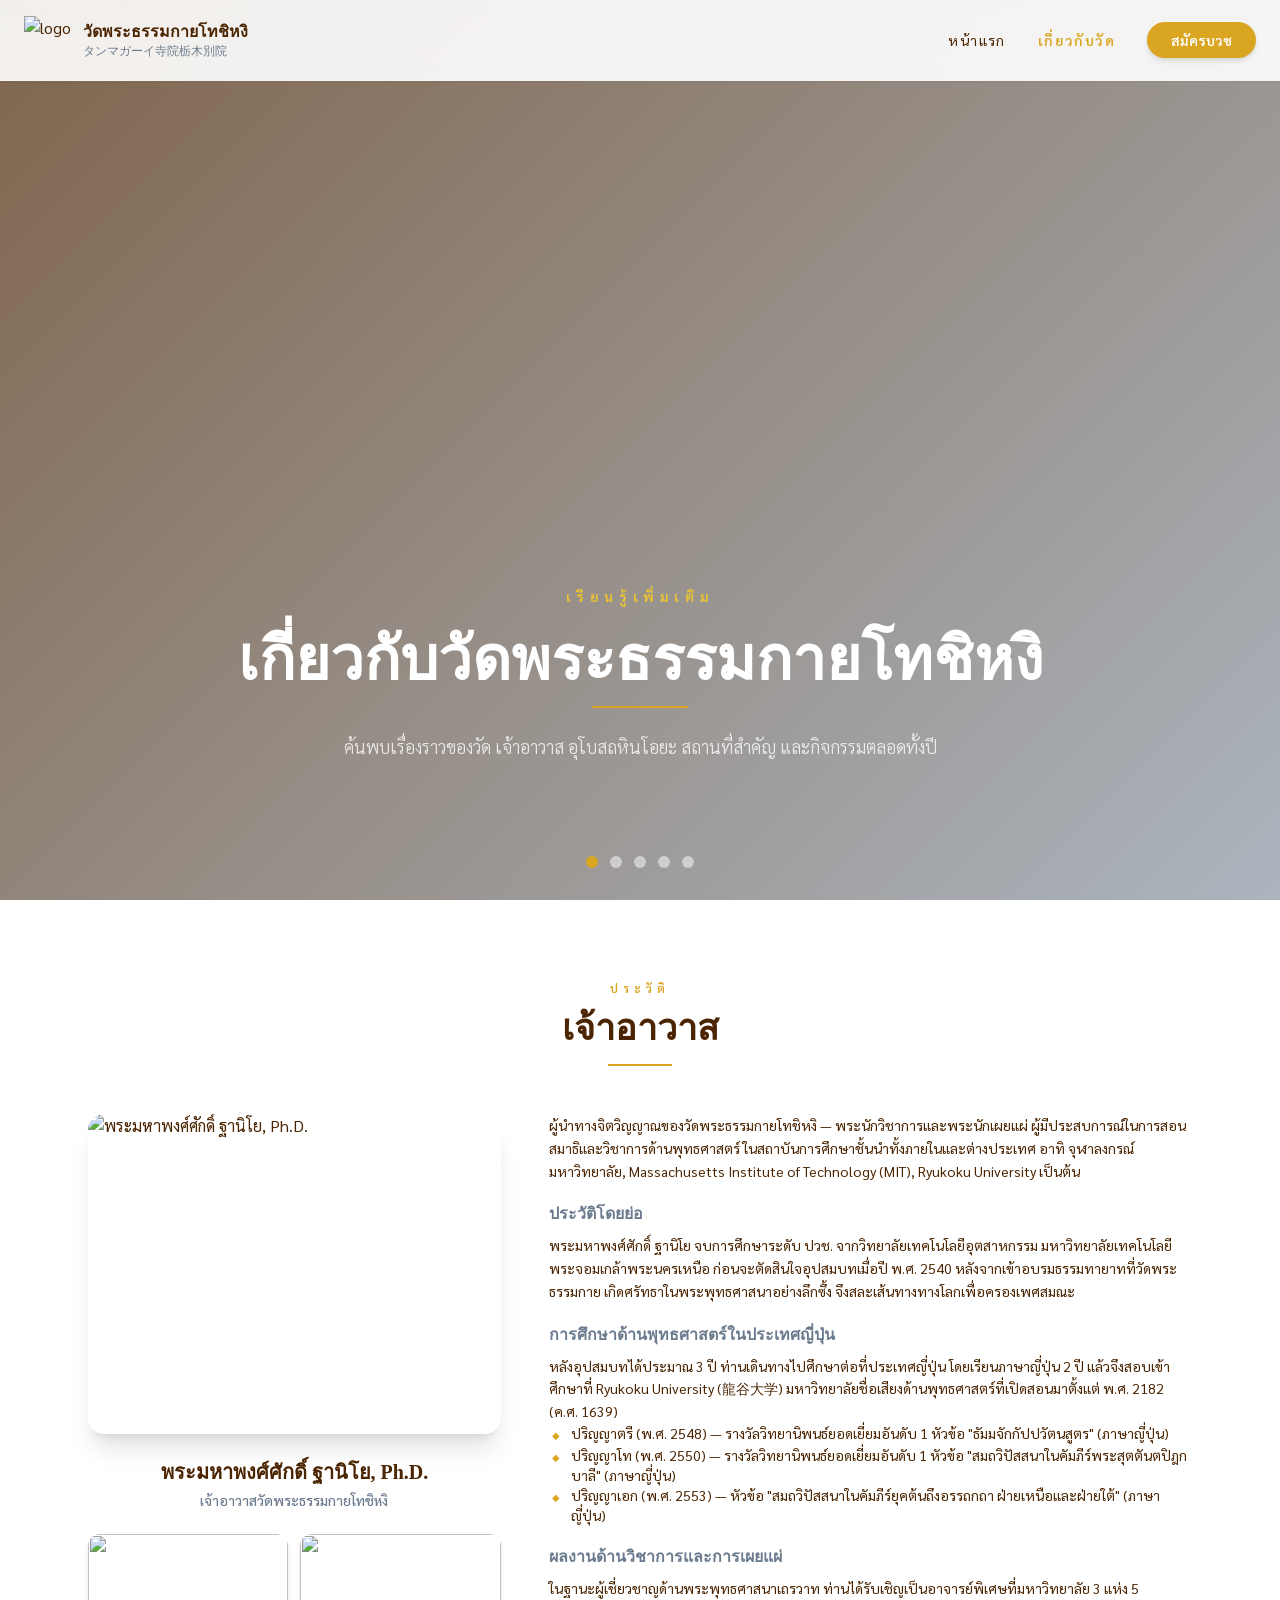
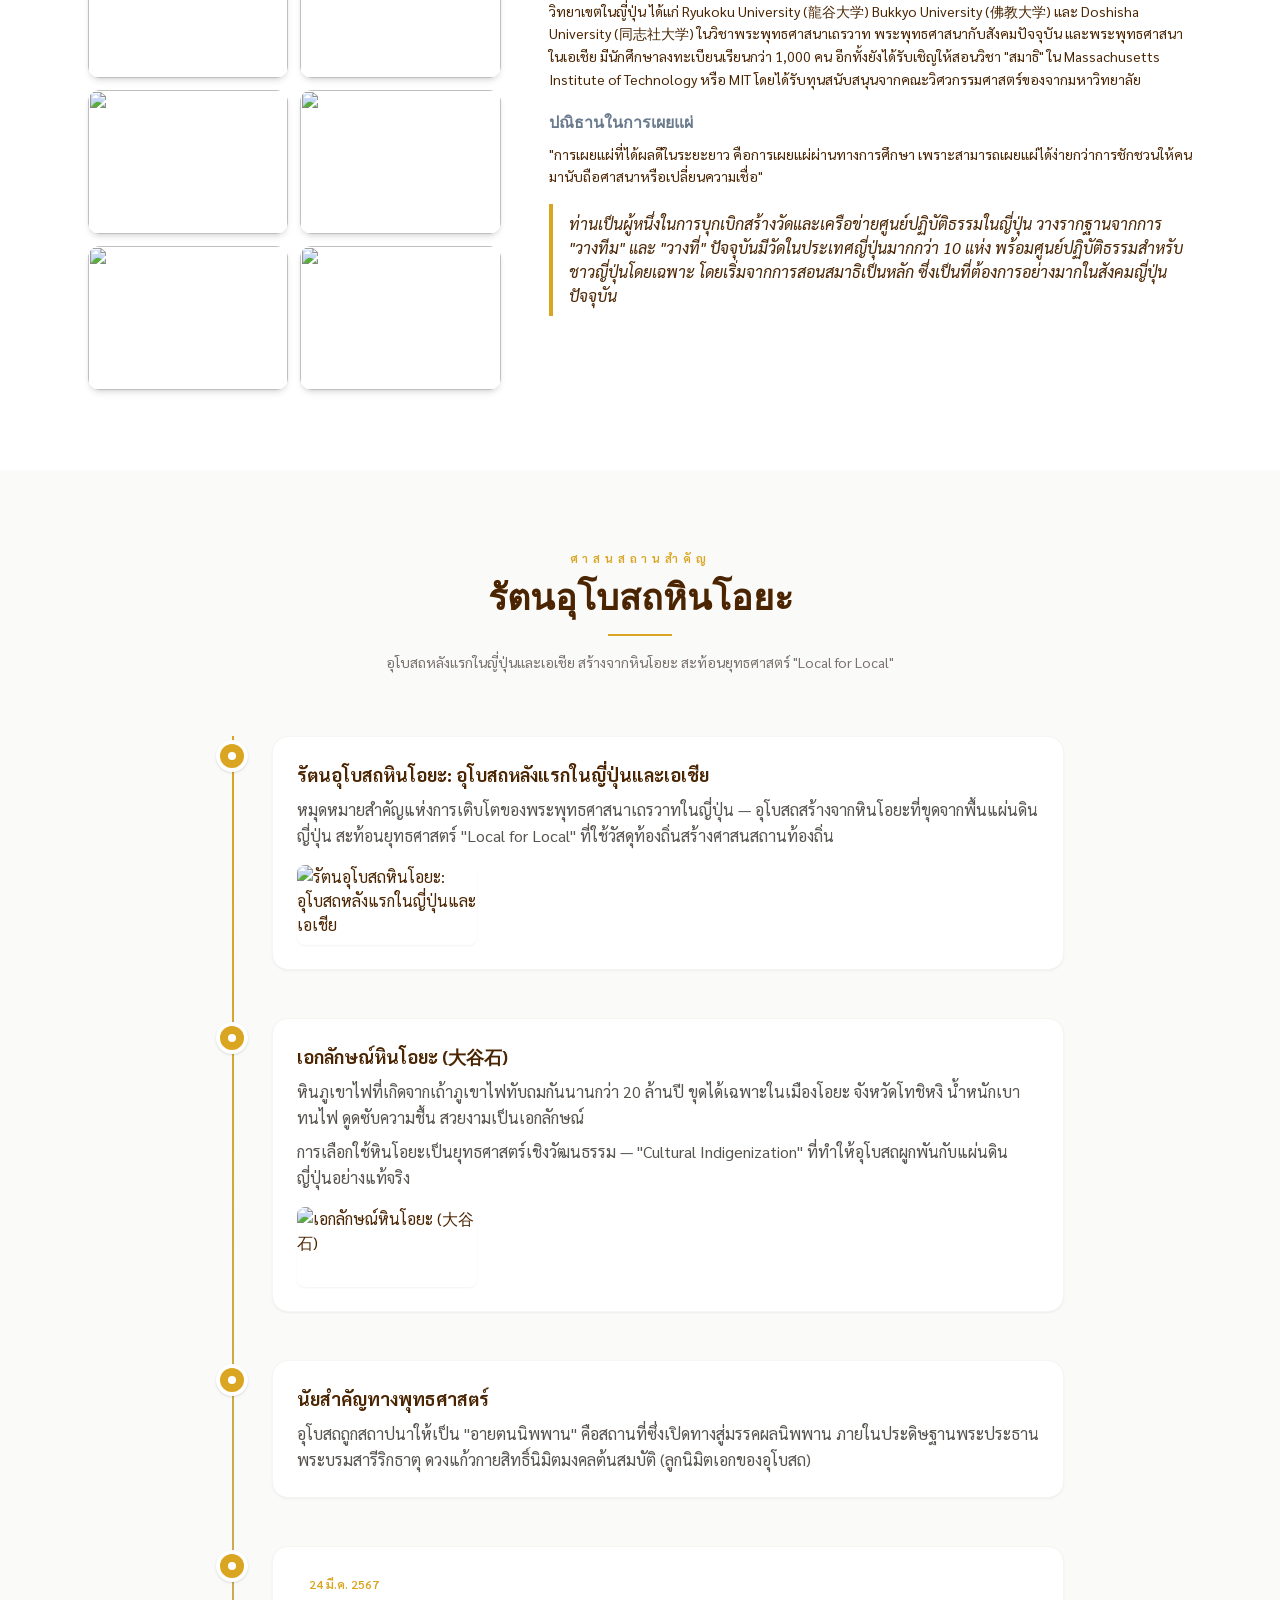
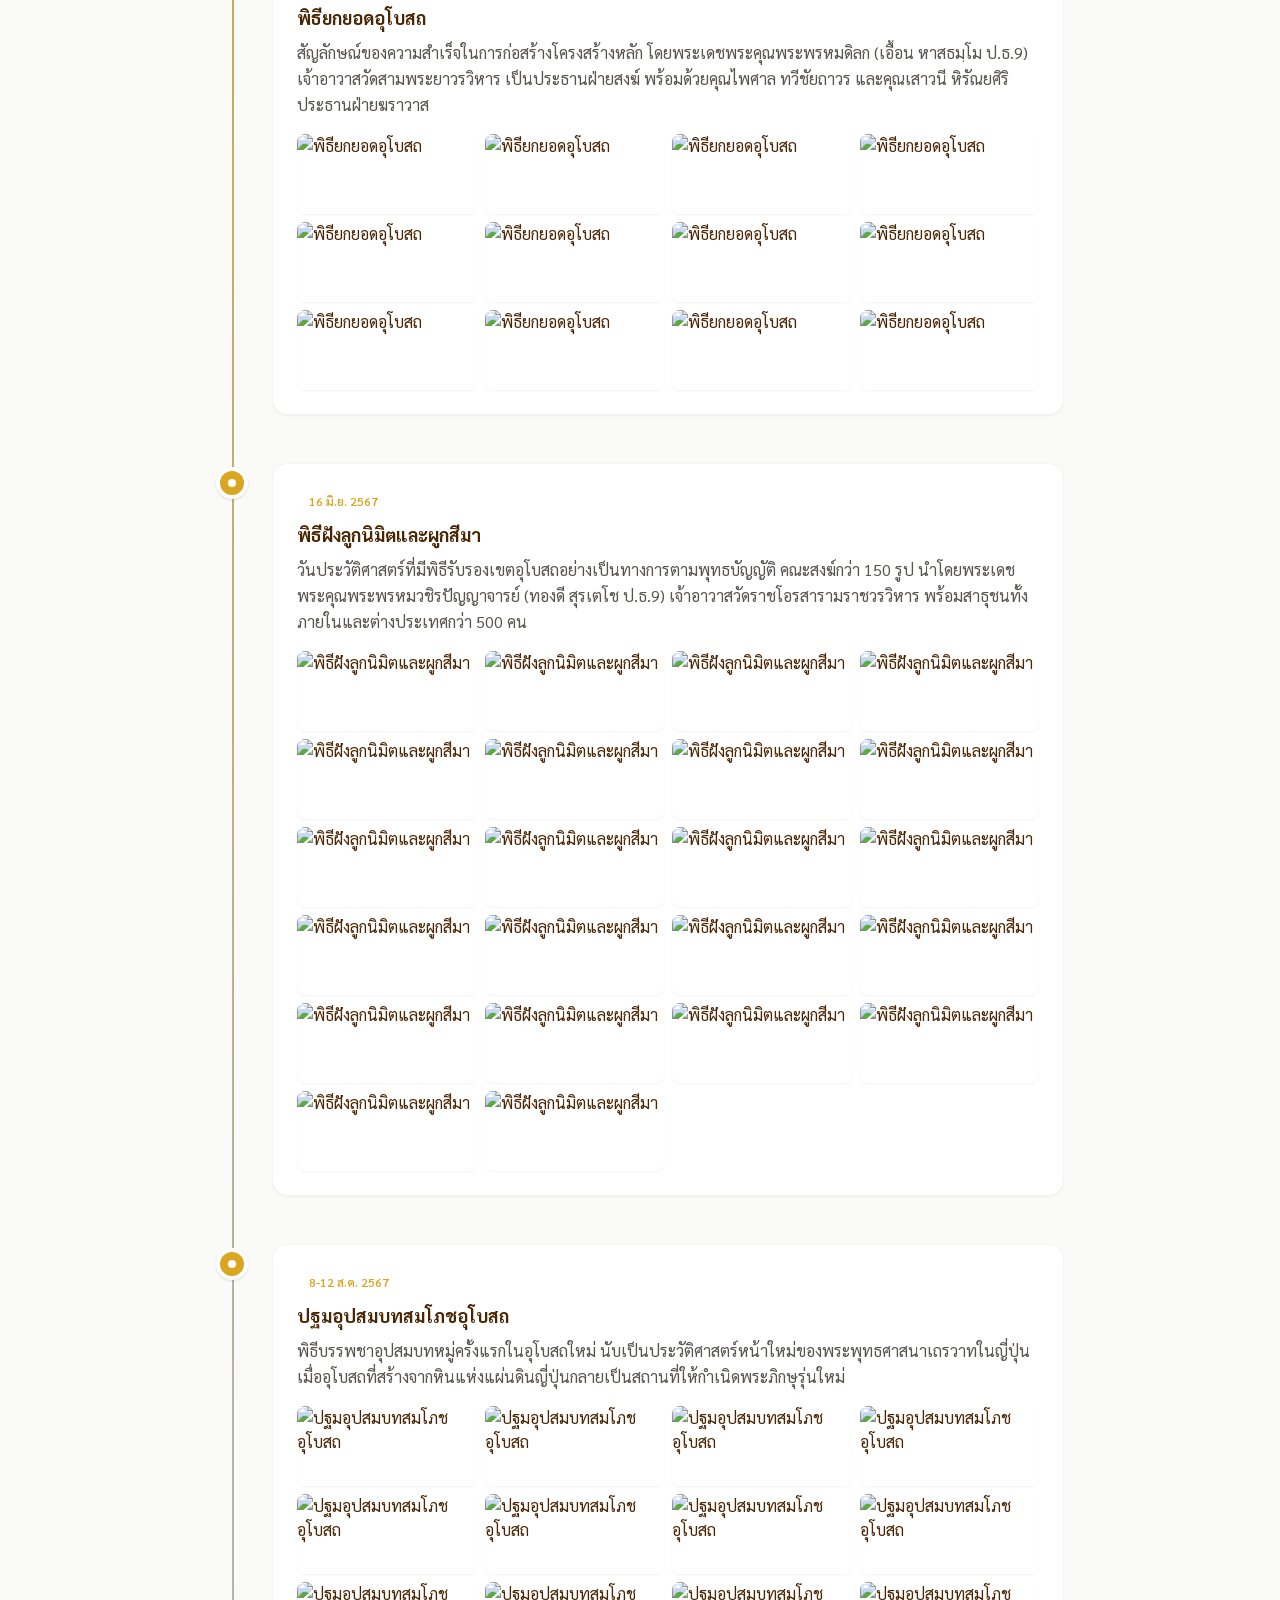
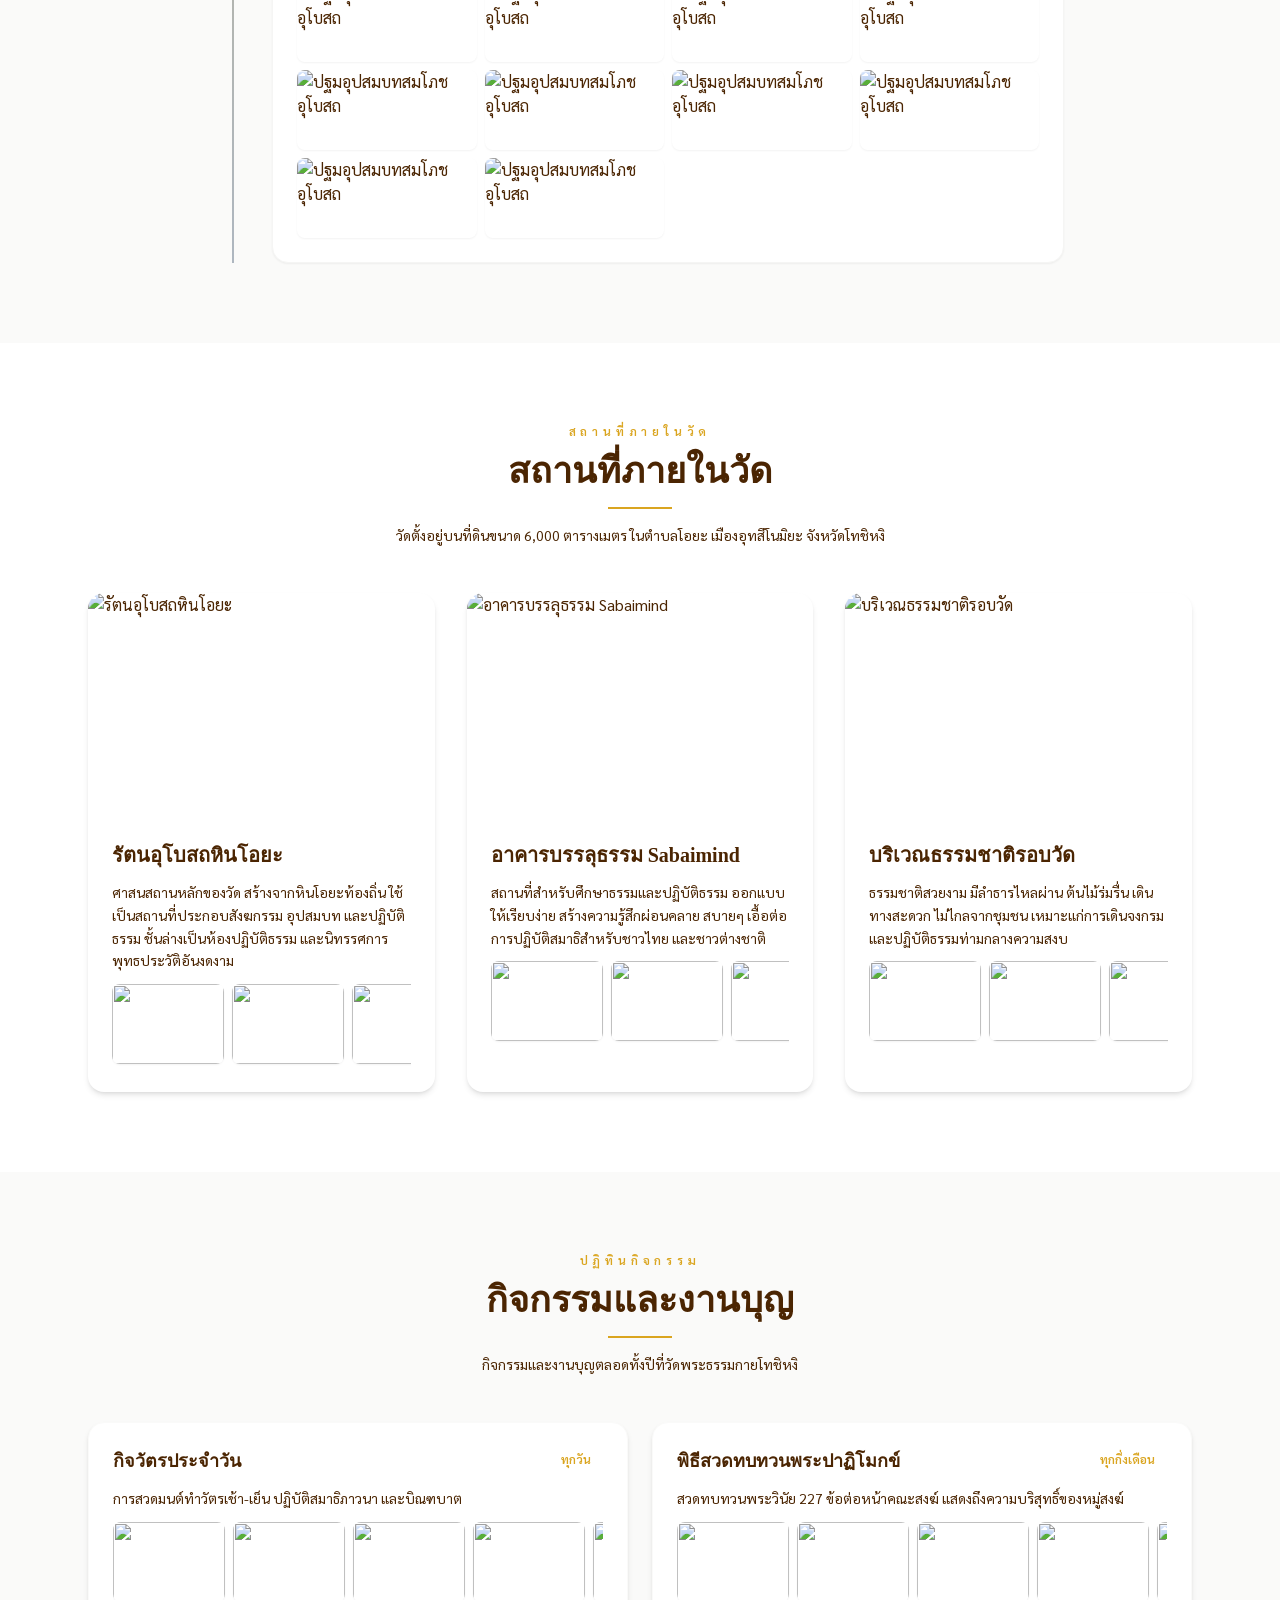
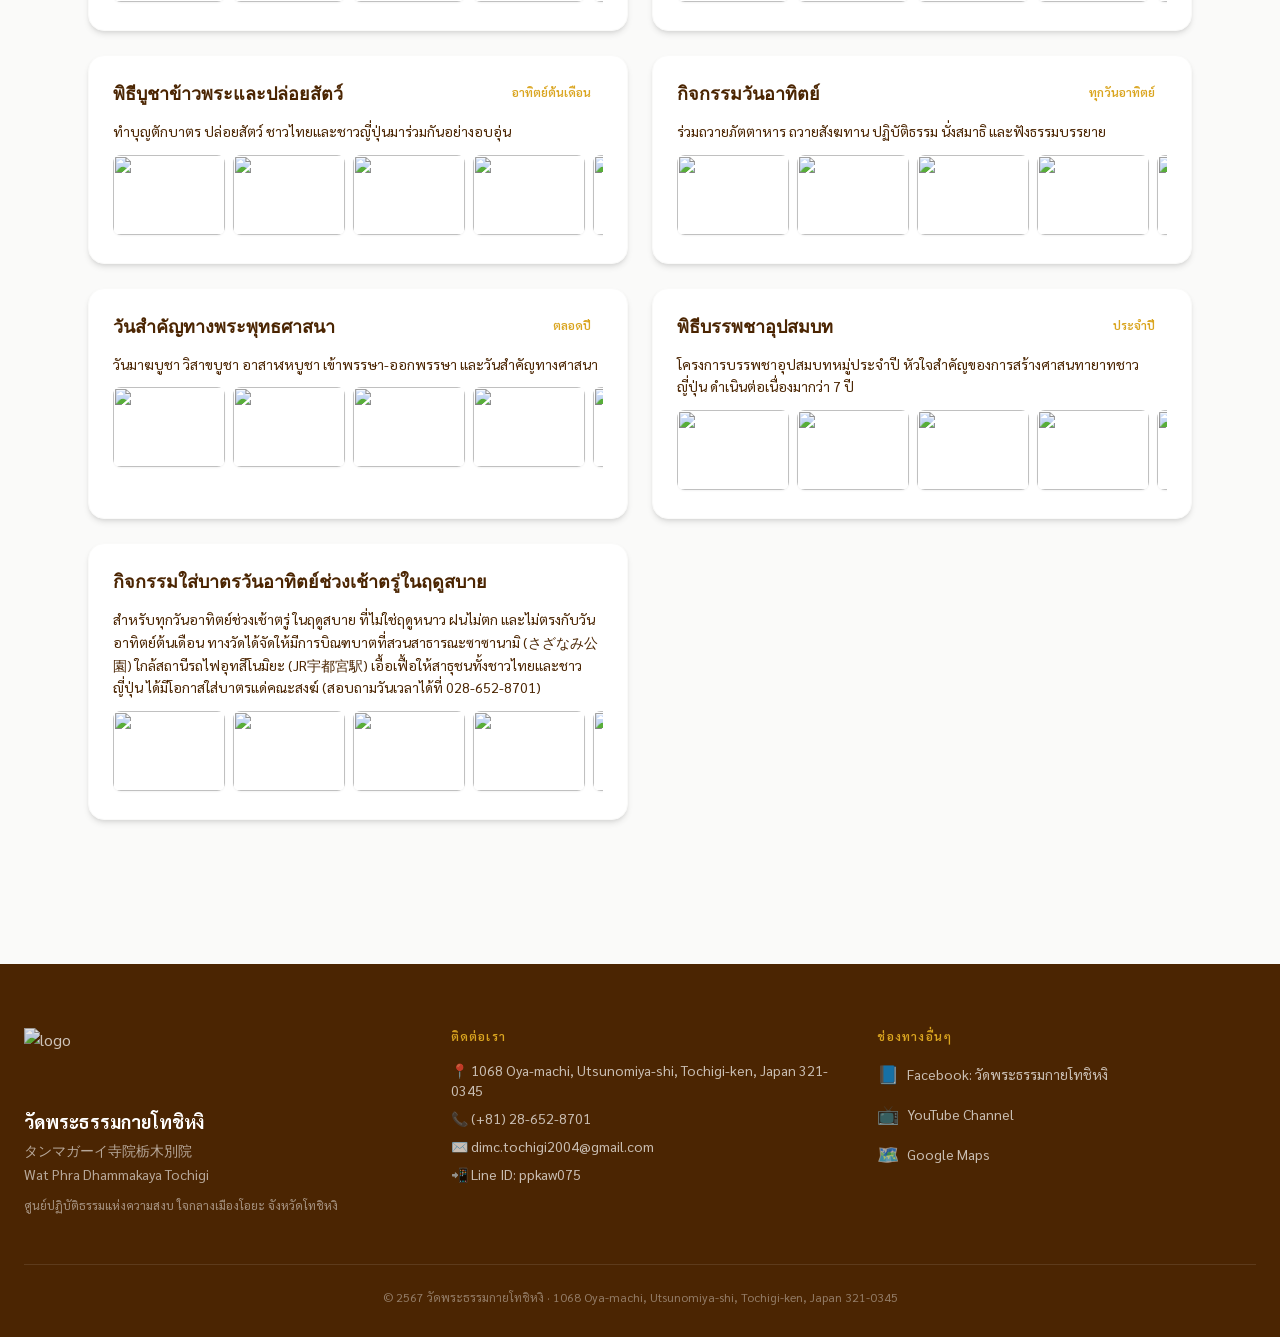
==== about.html @ b5313ef6 "Live edit by Puri" ====
<!DOCTYPE html>
<html lang="th"><head>
  <meta charset="UTF-8">
  <meta name="viewport" content="width=device-width, initial-scale=1.0">
  <title>วัดพระธรรมกายโทชิหงิ — เกี่ยวกับวัด</title>
  <meta name="description" content="เรียนรู้เกี่ยวกับวัดพระธรรมกายโทชิหงิ เจ้าอาวาส และสถานที่ต่างๆ ภายในวัด">

  <link rel="icon" type="image/png" href="https://pub-a71ab4f1880d46c9ba975e0786421c77.r2.dev/projects/6/images/logo_tochigi_golden_6_1.png">
  <link rel="apple-touch-icon" href="https://pub-a71ab4f1880d46c9ba975e0786421c77.r2.dev/projects/6/images/logo_tochigi_golden_6_1.png">

  <meta property="og:title" content="วัดพระธรรมกายโทชิหงิ — เกี่ยวกับวัด">
  <meta property="og:description" content="เรียนรู้เกี่ยวกับวัดพระธรรมกายโทชิหงิ เจ้าอาวาส และสถานที่ต่างๆ ภายในวัด">
  <meta property="og:image" content="https://pub-a71ab4f1880d46c9ba975e0786421c77.r2.dev/projects/6/images/LINE_ALBUM_670113_260401_6_6_11.jpg">
  <meta property="og:type" content="website">
  <meta name="twitter:card" content="summary_large_image">
  <meta name="twitter:title" content="วัดพระธรรมกายโทชิหงิ — เกี่ยวกับวัด">
  <meta name="twitter:description" content="เรียนรู้เกี่ยวกับวัดพระธรรมกายโทชิหงิ">
  <meta name="twitter:image" content="https://pub-a71ab4f1880d46c9ba975e0786421c77.r2.dev/projects/6/images/LINE_ALBUM_670113_260401_6_6_11.jpg">
  <meta name="theme-color" content="#6B7B8E">

  <script src="https://cdn.tailwindcss.com"></script>
  <link href="https://fonts.googleapis.com/css2?family=Sarabun:wght@300;400;500;600;700&amp;family=Noto+Serif+Thai:wght@400;600;700&amp;family=Noto+Serif+JP:wght@400;700&amp;display=swap" rel="stylesheet">

  <style>
    :root {
      --primary: #6B7B8E;
      --accent: #DAA520;
      --dark: #4b2502;
      --secondary: #E0E7ED;
    }
    body { font-family: 'Sarabun', sans-serif; color: var(--dark); }
    .font-serif { font-family: 'Noto Serif Thai', 'Noto Serif JP', serif; }
    .text-primary { color: var(--primary); }
    .text-accent { color: var(--accent); }
    .text-dark { color: var(--dark); }
    .bg-primary { background-color: var(--primary); }
    .bg-accent { background-color: var(--accent); }
    .bg-dark { background-color: var(--dark); }
    .border-accent { border-color: var(--accent); }
    .timeline-container::before {
      content: '';
      position: absolute;
      left: 50%;
      transform: translateX(-50%);
      width: 2px;
      height: 100%;
      background: linear-gradient(to bottom, transparent, var(--accent), transparent);
    }
    .hero-overlay {
      background: linear-gradient(135deg, rgba(75,37,2,0.70) 0%, rgba(107,123,142,0.55) 100%);
    }
  </style>
<style>*, ::before, ::after{--tw-border-spacing-x:0;--tw-border-spacing-y:0;--tw-translate-x:0;--tw-translate-y:0;--tw-rotate:0;--tw-skew-x:0;--tw-skew-y:0;--tw-scale-x:1;--tw-scale-y:1;--tw-pan-x: ;--tw-pan-y: ;--tw-pinch-zoom: ;--tw-scroll-snap-strictness:proximity;--tw-gradient-from-position: ;--tw-gradient-via-position: ;--tw-gradient-to-position: ;--tw-ordinal: ;--tw-slashed-zero: ;--tw-numeric-figure: ;--tw-numeric-spacing: ;--tw-numeric-fraction: ;--tw-ring-inset: ;--tw-ring-offset-width:0px;--tw-ring-offset-color:#fff;--tw-ring-color:rgb(59 130 246 / 0.5);--tw-ring-offset-shadow:0 0 #0000;--tw-ring-shadow:0 0 #0000;--tw-shadow:0 0 #0000;--tw-shadow-colored:0 0 #0000;--tw-blur: ;--tw-brightness: ;--tw-contrast: ;--tw-grayscale: ;--tw-hue-rotate: ;--tw-invert: ;--tw-saturate: ;--tw-sepia: ;--tw-drop-shadow: ;--tw-backdrop-blur: ;--tw-backdrop-brightness: ;--tw-backdrop-contrast: ;--tw-backdrop-grayscale: ;--tw-backdrop-hue-rotate: ;--tw-backdrop-invert: ;--tw-backdrop-opacity: ;--tw-backdrop-saturate: ;--tw-backdrop-sepia: ;--tw-contain-size: ;--tw-contain-layout: ;--tw-contain-paint: ;--tw-contain-style: }::backdrop{--tw-border-spacing-x:0;--tw-border-spacing-y:0;--tw-translate-x:0;--tw-translate-y:0;--tw-rotate:0;--tw-skew-x:0;--tw-skew-y:0;--tw-scale-x:1;--tw-scale-y:1;--tw-pan-x: ;--tw-pan-y: ;--tw-pinch-zoom: ;--tw-scroll-snap-strictness:proximity;--tw-gradient-from-position: ;--tw-gradient-via-position: ;--tw-gradient-to-position: ;--tw-ordinal: ;--tw-slashed-zero: ;--tw-numeric-figure: ;--tw-numeric-spacing: ;--tw-numeric-fraction: ;--tw-ring-inset: ;--tw-ring-offset-width:0px;--tw-ring-offset-color:#fff;--tw-ring-color:rgb(59 130 246 / 0.5);--tw-ring-offset-shadow:0 0 #0000;--tw-ring-shadow:0 0 #0000;--tw-shadow:0 0 #0000;--tw-shadow-colored:0 0 #0000;--tw-blur: ;--tw-brightness: ;--tw-contrast: ;--tw-grayscale: ;--tw-hue-rotate: ;--tw-invert: ;--tw-saturate: ;--tw-sepia: ;--tw-drop-shadow: ;--tw-backdrop-blur: ;--tw-backdrop-brightness: ;--tw-backdrop-contrast: ;--tw-backdrop-grayscale: ;--tw-backdrop-hue-rotate: ;--tw-backdrop-invert: ;--tw-backdrop-opacity: ;--tw-backdrop-saturate: ;--tw-backdrop-sepia: ;--tw-contain-size: ;--tw-contain-layout: ;--tw-contain-paint: ;--tw-contain-style: }/* ! tailwindcss v3.4.17 | MIT License | https://tailwindcss.com */*,::after,::before{box-sizing:border-box;border-width:0;border-style:solid;border-color:#e5e7eb}::after,::before{--tw-content:''}:host,html{line-height:1.5;-webkit-text-size-adjust:100%;-moz-tab-size:4;tab-size:4;font-family:ui-sans-serif, system-ui, sans-serif, "Apple Color Emoji", "Segoe UI Emoji", "Segoe UI Symbol", "Noto Color Emoji";font-feature-settings:normal;font-variation-settings:normal;-webkit-tap-highlight-color:transparent}body{margin:0;line-height:inherit}hr{height:0;color:inherit;border-top-width:1px}abbr:where([title]){-webkit-text-decoration:underline dotted;text-decoration:underline dotted}h1,h2,h3,h4,h5,h6{font-size:inherit;font-weight:inherit}a{color:inherit;text-decoration:inherit}b,strong{font-weight:bolder}code,kbd,pre,samp{font-family:ui-monospace, SFMono-Regular, Menlo, Monaco, Consolas, "Liberation Mono", "Courier New", monospace;font-feature-settings:normal;font-variation-settings:normal;font-size:1em}small{font-size:80%}sub,sup{font-size:75%;line-height:0;position:relative;vertical-align:baseline}sub{bottom:-.25em}sup{top:-.5em}table{text-indent:0;border-color:inherit;border-collapse:collapse}button,input,optgroup,select,textarea{font-family:inherit;font-feature-settings:inherit;font-variation-settings:inherit;font-size:100%;font-weight:inherit;line-height:inherit;letter-spacing:inherit;color:inherit;margin:0;padding:0}button,select{text-transform:none}button,input:where([type=button]),input:where([type=reset]),input:where([type=submit]){-webkit-appearance:button;background-color:transparent;background-image:none}:-moz-focusring{outline:auto}:-moz-ui-invalid{box-shadow:none}progress{vertical-align:baseline}::-webkit-inner-spin-button,::-webkit-outer-spin-button{height:auto}[type=search]{-webkit-appearance:textfield;outline-offset:-2px}::-webkit-search-decoration{-webkit-appearance:none}::-webkit-file-upload-button{-webkit-appearance:button;font:inherit}summary{display:list-item}blockquote,dd,dl,figure,h1,h2,h3,h4,h5,h6,hr,p,pre{margin:0}fieldset{margin:0;padding:0}legend{padding:0}menu,ol,ul{list-style:none;margin:0;padding:0}dialog{padding:0}textarea{resize:vertical}input::placeholder,textarea::placeholder{opacity:1;color:#9ca3af}[role=button],button{cursor:pointer}:disabled{cursor:default}audio,canvas,embed,iframe,img,object,svg,video{display:block;vertical-align:middle}img,video{max-width:100%;height:auto}[hidden]:where(:not([hidden=until-found])){display:none}.fixed{position:fixed}.absolute{position:absolute}.relative{position:relative}.inset-0{inset:0px}.bottom-8{bottom:2rem}.left-1\/2{left:50%}.top-0{top:0px}.z-0{z-index:0}.z-10{z-index:10}.z-20{z-index:20}.z-50{z-index:50}.mx-auto{margin-left:auto;margin-right:auto}.my-4{margin-top:1rem;margin-bottom:1rem}.mb-1{margin-bottom:0.25rem}.mb-12{margin-bottom:3rem}.mb-16{margin-bottom:4rem}.mb-2{margin-bottom:0.5rem}.mb-3{margin-bottom:0.75rem}.mb-4{margin-bottom:1rem}.mb-6{margin-bottom:1.5rem}.ml-3{margin-left:0.75rem}.ml-auto{margin-left:auto}.mt-0\.5{margin-top:0.125rem}.mt-16{margin-top:4rem}.mt-2{margin-top:0.5rem}.mt-3{margin-top:0.75rem}.mt-4{margin-top:1rem}.mt-5{margin-top:1.25rem}.mt-6{margin-top:1.5rem}.block{display:block}.flex{display:flex}.grid{display:grid}.hidden{display:none}.h-0\.5{height:0.125rem}.h-12{height:3rem}.h-16{height:4rem}.h-20{height:5rem}.h-24{height:6rem}.h-3{height:0.75rem}.h-36{height:9rem}.h-4{height:1rem}.h-56{height:14rem}.h-6{height:1.5rem}.h-80{height:20rem}.h-full{height:100%}.min-h-screen{min-height:100vh}.w-16{width:4rem}.w-24{width:6rem}.w-28{width:7rem}.w-3{width:0.75rem}.w-36{width:9rem}.w-4{width:1rem}.w-5\/12{width:41.666667%}.w-6{width:1.5rem}.w-auto{width:auto}.w-full{width:100%}.max-w-2xl{max-width:42rem}.max-w-5xl{max-width:64rem}.max-w-6xl{max-width:72rem}.max-w-7xl{max-width:80rem}.max-w-xl{max-width:36rem}.flex-1{flex:1 1 0%}.flex-shrink-0{flex-shrink:0}.-translate-x-1\/2{--tw-translate-x:-50%;transform:translate(var(--tw-translate-x), var(--tw-translate-y)) rotate(var(--tw-rotate)) skewX(var(--tw-skew-x)) skewY(var(--tw-skew-y)) scaleX(var(--tw-scale-x)) scaleY(var(--tw-scale-y))}.grid-cols-1{grid-template-columns:repeat(1, minmax(0, 1fr))}.grid-cols-2{grid-template-columns:repeat(2, minmax(0, 1fr))}.items-start{align-items:flex-start}.items-center{align-items:center}.justify-center{justify-content:center}.justify-between{justify-content:space-between}.gap-12{gap:3rem}.gap-2{gap:0.5rem}.gap-3{gap:0.75rem}.gap-6{gap:1.5rem}.gap-8{gap:2rem}.space-y-2 > :not([hidden]) ~ :not([hidden]){--tw-space-y-reverse:0;margin-top:calc(0.5rem * calc(1 - var(--tw-space-y-reverse)));margin-bottom:calc(0.5rem * var(--tw-space-y-reverse))}.space-y-3 > :not([hidden]) ~ :not([hidden]){--tw-space-y-reverse:0;margin-top:calc(0.75rem * calc(1 - var(--tw-space-y-reverse)));margin-bottom:calc(0.75rem * var(--tw-space-y-reverse))}.overflow-hidden{overflow:hidden}.overflow-x-auto{overflow-x:auto}.whitespace-nowrap{white-space:nowrap}.rounded-2xl{border-radius:1rem}.rounded-full{border-radius:9999px}.rounded-lg{border-radius:0.5rem}.rounded-xl{border-radius:0.75rem}.border{border-width:1px}.border-4{border-width:4px}.border-b{border-bottom-width:1px}.border-l-4{border-left-width:4px}.border-t{border-top-width:1px}.border-stone-100{--tw-border-opacity:1;border-color:rgb(245 245 244 / var(--tw-border-opacity, 1))}.border-stone-50{--tw-border-opacity:1;border-color:rgb(250 250 249 / var(--tw-border-opacity, 1))}.border-white{--tw-border-opacity:1;border-color:rgb(255 255 255 / var(--tw-border-opacity, 1))}.border-white\/10{border-color:rgb(255 255 255 / 0.1)}.bg-stone-50{--tw-bg-opacity:1;background-color:rgb(250 250 249 / var(--tw-bg-opacity, 1))}.bg-white{--tw-bg-opacity:1;background-color:rgb(255 255 255 / var(--tw-bg-opacity, 1))}.bg-white\/50{background-color:rgb(255 255 255 / 0.5)}.bg-white\/90{background-color:rgb(255 255 255 / 0.9)}.object-contain{object-fit:contain}.object-cover{object-fit:cover}.object-top{object-position:top}.p-6{padding:1.5rem}.px-3{padding-left:0.75rem;padding-right:0.75rem}.px-6{padding-left:1.5rem;padding-right:1.5rem}.py-1{padding-top:0.25rem;padding-bottom:0.25rem}.py-2{padding-top:0.5rem;padding-bottom:0.5rem}.py-20{padding-top:5rem;padding-bottom:5rem}.py-24{padding-top:6rem;padding-bottom:6rem}.py-4{padding-top:1rem;padding-bottom:1rem}.pb-1{padding-bottom:0.25rem}.pb-2{padding-bottom:0.5rem}.pb-8{padding-bottom:2rem}.pl-10{padding-left:2.5rem}.pl-4{padding-left:1rem}.pr-10{padding-right:2.5rem}.pt-16{padding-top:4rem}.pt-20{padding-top:5rem}.pt-6{padding-top:1.5rem}.text-center{text-align:center}.text-right{text-align:right}.font-serif{font-family:ui-serif, Georgia, Cambria, "Times New Roman", Times, serif}.text-4xl{font-size:2.25rem;line-height:2.5rem}.text-5xl{font-size:3rem;line-height:1}.text-base{font-size:1rem;line-height:1.5rem}.text-lg{font-size:1.125rem;line-height:1.75rem}.text-sm{font-size:0.875rem;line-height:1.25rem}.text-xl{font-size:1.25rem;line-height:1.75rem}.text-xs{font-size:0.75rem;line-height:1rem}.font-bold{font-weight:700}.font-light{font-weight:300}.font-medium{font-weight:500}.font-semibold{font-weight:600}.uppercase{text-transform:uppercase}.italic{font-style:italic}.leading-relaxed{line-height:1.625}.leading-tight{line-height:1.25}.tracking-\[0\.4em\]{letter-spacing:0.4em}.tracking-wider{letter-spacing:0.05em}.tracking-widest{letter-spacing:0.1em}.text-white{--tw-text-opacity:1;color:rgb(255 255 255 / var(--tw-text-opacity, 1))}.text-white\/40{color:rgb(255 255 255 / 0.4)}.text-white\/50{color:rgb(255 255 255 / 0.5)}.text-white\/60{color:rgb(255 255 255 / 0.6)}.text-white\/70{color:rgb(255 255 255 / 0.7)}.text-white\/80{color:rgb(255 255 255 / 0.8)}.opacity-0{opacity:0}.opacity-100{opacity:1}.opacity-90{opacity:0.9}.shadow-md{--tw-shadow:0 4px 6px -1px rgb(0 0 0 / 0.1), 0 2px 4px -2px rgb(0 0 0 / 0.1);--tw-shadow-colored:0 4px 6px -1px var(--tw-shadow-color), 0 2px 4px -2px var(--tw-shadow-color);box-shadow:var(--tw-ring-offset-shadow, 0 0 #0000), var(--tw-ring-shadow, 0 0 #0000), var(--tw-shadow)}.shadow-sm{--tw-shadow:0 1px 2px 0 rgb(0 0 0 / 0.05);--tw-shadow-colored:0 1px 2px 0 var(--tw-shadow-color);box-shadow:var(--tw-ring-offset-shadow, 0 0 #0000), var(--tw-ring-shadow, 0 0 #0000), var(--tw-shadow)}.shadow-xl{--tw-shadow:0 20px 25px -5px rgb(0 0 0 / 0.1), 0 8px 10px -6px rgb(0 0 0 / 0.1);--tw-shadow-colored:0 20px 25px -5px var(--tw-shadow-color), 0 8px 10px -6px var(--tw-shadow-color);box-shadow:var(--tw-ring-offset-shadow, 0 0 #0000), var(--tw-ring-shadow, 0 0 #0000), var(--tw-shadow)}.backdrop-blur-md{--tw-backdrop-blur:blur(12px);-webkit-backdrop-filter:var(--tw-backdrop-blur) var(--tw-backdrop-brightness) var(--tw-backdrop-contrast) var(--tw-backdrop-grayscale) var(--tw-backdrop-hue-rotate) var(--tw-backdrop-invert) var(--tw-backdrop-opacity) var(--tw-backdrop-saturate) var(--tw-backdrop-sepia);backdrop-filter:var(--tw-backdrop-blur) var(--tw-backdrop-brightness) var(--tw-backdrop-contrast) var(--tw-backdrop-grayscale) var(--tw-backdrop-hue-rotate) var(--tw-backdrop-invert) var(--tw-backdrop-opacity) var(--tw-backdrop-saturate) var(--tw-backdrop-sepia)}.transition-all{transition-property:all;transition-timing-function:cubic-bezier(0.4, 0, 0.2, 1);transition-duration:150ms}.transition-colors{transition-property:color, background-color, border-color, fill, stroke, -webkit-text-decoration-color;transition-property:color, background-color, border-color, text-decoration-color, fill, stroke;transition-property:color, background-color, border-color, text-decoration-color, fill, stroke, -webkit-text-decoration-color;transition-timing-function:cubic-bezier(0.4, 0, 0.2, 1);transition-duration:150ms}.transition-opacity{transition-property:opacity;transition-timing-function:cubic-bezier(0.4, 0, 0.2, 1);transition-duration:150ms}.transition-shadow{transition-property:box-shadow;transition-timing-function:cubic-bezier(0.4, 0, 0.2, 1);transition-duration:150ms}.transition-transform{transition-property:transform;transition-timing-function:cubic-bezier(0.4, 0, 0.2, 1);transition-duration:150ms}.duration-1000{transition-duration:1000ms}.duration-300{transition-duration:300ms}.duration-500{transition-duration:500ms}.hover\:scale-105:hover{--tw-scale-x:1.05;--tw-scale-y:1.05;transform:translate(var(--tw-translate-x), var(--tw-translate-y)) rotate(var(--tw-rotate)) skewX(var(--tw-skew-x)) skewY(var(--tw-skew-y)) scaleX(var(--tw-scale-x)) scaleY(var(--tw-scale-y))}.hover\:text-white:hover{--tw-text-opacity:1;color:rgb(255 255 255 / var(--tw-text-opacity, 1))}.hover\:shadow-lg:hover{--tw-shadow:0 10px 15px -3px rgb(0 0 0 / 0.1), 0 4px 6px -4px rgb(0 0 0 / 0.1);--tw-shadow-colored:0 10px 15px -3px var(--tw-shadow-color), 0 4px 6px -4px var(--tw-shadow-color);box-shadow:var(--tw-ring-offset-shadow, 0 0 #0000), var(--tw-ring-shadow, 0 0 #0000), var(--tw-shadow)}.hover\:shadow-md:hover{--tw-shadow:0 4px 6px -1px rgb(0 0 0 / 0.1), 0 2px 4px -2px rgb(0 0 0 / 0.1);--tw-shadow-colored:0 4px 6px -1px var(--tw-shadow-color), 0 2px 4px -2px var(--tw-shadow-color);box-shadow:var(--tw-ring-offset-shadow, 0 0 #0000), var(--tw-ring-shadow, 0 0 #0000), var(--tw-shadow)}.hover\:shadow-xl:hover{--tw-shadow:0 20px 25px -5px rgb(0 0 0 / 0.1), 0 8px 10px -6px rgb(0 0 0 / 0.1);--tw-shadow-colored:0 20px 25px -5px var(--tw-shadow-color), 0 8px 10px -6px var(--tw-shadow-color);box-shadow:var(--tw-ring-offset-shadow, 0 0 #0000), var(--tw-ring-shadow, 0 0 #0000), var(--tw-shadow)}.group:hover .group-hover\:scale-105{--tw-scale-x:1.05;--tw-scale-y:1.05;transform:translate(var(--tw-translate-x), var(--tw-translate-y)) rotate(var(--tw-rotate)) skewX(var(--tw-skew-x)) skewY(var(--tw-skew-y)) scaleX(var(--tw-scale-x)) scaleY(var(--tw-scale-y))}@media (min-width: 768px){.md\:flex{display:flex}.md\:hidden{display:none}.md\:grid-cols-2{grid-template-columns:repeat(2, minmax(0, 1fr))}.md\:grid-cols-3{grid-template-columns:repeat(3, minmax(0, 1fr))}.md\:text-6xl{font-size:3.75rem;line-height:1}}@media (min-width: 1024px){.lg\:col-span-2{grid-column:span 2 / span 2}.lg\:col-span-3{grid-column:span 3 / span 3}.lg\:grid-cols-5{grid-template-columns:repeat(5, minmax(0, 1fr))}}</style><style>*, ::before, ::after{--tw-border-spacing-x:0;--tw-border-spacing-y:0;--tw-translate-x:0;--tw-translate-y:0;--tw-rotate:0;--tw-skew-x:0;--tw-skew-y:0;--tw-scale-x:1;--tw-scale-y:1;--tw-pan-x: ;--tw-pan-y: ;--tw-pinch-zoom: ;--tw-scroll-snap-strictness:proximity;--tw-gradient-from-position: ;--tw-gradient-via-position: ;--tw-gradient-to-position: ;--tw-ordinal: ;--tw-slashed-zero: ;--tw-numeric-figure: ;--tw-numeric-spacing: ;--tw-numeric-fraction: ;--tw-ring-inset: ;--tw-ring-offset-width:0px;--tw-ring-offset-color:#fff;--tw-ring-color:rgb(59 130 246 / 0.5);--tw-ring-offset-shadow:0 0 #0000;--tw-ring-shadow:0 0 #0000;--tw-shadow:0 0 #0000;--tw-shadow-colored:0 0 #0000;--tw-blur: ;--tw-brightness: ;--tw-contrast: ;--tw-grayscale: ;--tw-hue-rotate: ;--tw-invert: ;--tw-saturate: ;--tw-sepia: ;--tw-drop-shadow: ;--tw-backdrop-blur: ;--tw-backdrop-brightness: ;--tw-backdrop-contrast: ;--tw-backdrop-grayscale: ;--tw-backdrop-hue-rotate: ;--tw-backdrop-invert: ;--tw-backdrop-opacity: ;--tw-backdrop-saturate: ;--tw-backdrop-sepia: ;--tw-contain-size: ;--tw-contain-layout: ;--tw-contain-paint: ;--tw-contain-style: }::backdrop{--tw-border-spacing-x:0;--tw-border-spacing-y:0;--tw-translate-x:0;--tw-translate-y:0;--tw-rotate:0;--tw-skew-x:0;--tw-skew-y:0;--tw-scale-x:1;--tw-scale-y:1;--tw-pan-x: ;--tw-pan-y: ;--tw-pinch-zoom: ;--tw-scroll-snap-strictness:proximity;--tw-gradient-from-position: ;--tw-gradient-via-position: ;--tw-gradient-to-position: ;--tw-ordinal: ;--tw-slashed-zero: ;--tw-numeric-figure: ;--tw-numeric-spacing: ;--tw-numeric-fraction: ;--tw-ring-inset: ;--tw-ring-offset-width:0px;--tw-ring-offset-color:#fff;--tw-ring-color:rgb(59 130 246 / 0.5);--tw-ring-offset-shadow:0 0 #0000;--tw-ring-shadow:0 0 #0000;--tw-shadow:0 0 #0000;--tw-shadow-colored:0 0 #0000;--tw-blur: ;--tw-brightness: ;--tw-contrast: ;--tw-grayscale: ;--tw-hue-rotate: ;--tw-invert: ;--tw-saturate: ;--tw-sepia: ;--tw-drop-shadow: ;--tw-backdrop-blur: ;--tw-backdrop-brightness: ;--tw-backdrop-contrast: ;--tw-backdrop-grayscale: ;--tw-backdrop-hue-rotate: ;--tw-backdrop-invert: ;--tw-backdrop-opacity: ;--tw-backdrop-saturate: ;--tw-backdrop-sepia: ;--tw-contain-size: ;--tw-contain-layout: ;--tw-contain-paint: ;--tw-contain-style: }/* ! tailwindcss v3.4.17 | MIT License | https://tailwindcss.com */*,::after,::before{box-sizing:border-box;border-width:0;border-style:solid;border-color:#e5e7eb}::after,::before{--tw-content:''}:host,html{line-height:1.5;-webkit-text-size-adjust:100%;-moz-tab-size:4;tab-size:4;font-family:ui-sans-serif, system-ui, sans-serif, "Apple Color Emoji", "Segoe UI Emoji", "Segoe UI Symbol", "Noto Color Emoji";font-feature-settings:normal;font-variation-settings:normal;-webkit-tap-highlight-color:transparent}body{margin:0;line-height:inherit}hr{height:0;color:inherit;border-top-width:1px}abbr:where([title]){-webkit-text-decoration:underline dotted;text-decoration:underline dotted}h1,h2,h3,h4,h5,h6{font-size:inherit;font-weight:inherit}a{color:inherit;text-decoration:inherit}b,strong{font-weight:bolder}code,kbd,pre,samp{font-family:ui-monospace, SFMono-Regular, Menlo, Monaco, Consolas, "Liberation Mono", "Courier New", monospace;font-feature-settings:normal;font-variation-settings:normal;font-size:1em}small{font-size:80%}sub,sup{font-size:75%;line-height:0;position:relative;vertical-align:baseline}sub{bottom:-.25em}sup{top:-.5em}table{text-indent:0;border-color:inherit;border-collapse:collapse}button,input,optgroup,select,textarea{font-family:inherit;font-feature-settings:inherit;font-variation-settings:inherit;font-size:100%;font-weight:inherit;line-height:inherit;letter-spacing:inherit;color:inherit;margin:0;padding:0}button,select{text-transform:none}button,input:where([type=button]),input:where([type=reset]),input:where([type=submit]){-webkit-appearance:button;background-color:transparent;background-image:none}:-moz-focusring{outline:auto}:-moz-ui-invalid{box-shadow:none}progress{vertical-align:baseline}::-webkit-inner-spin-button,::-webkit-outer-spin-button{height:auto}[type=search]{-webkit-appearance:textfield;outline-offset:-2px}::-webkit-search-decoration{-webkit-appearance:none}::-webkit-file-upload-button{-webkit-appearance:button;font:inherit}summary{display:list-item}blockquote,dd,dl,figure,h1,h2,h3,h4,h5,h6,hr,p,pre{margin:0}fieldset{margin:0;padding:0}legend{padding:0}menu,ol,ul{list-style:none;margin:0;padding:0}dialog{padding:0}textarea{resize:vertical}input::placeholder,textarea::placeholder{opacity:1;color:#9ca3af}[role=button],button{cursor:pointer}:disabled{cursor:default}audio,canvas,embed,iframe,img,object,svg,video{display:block;vertical-align:middle}img,video{max-width:100%;height:auto}[hidden]:where(:not([hidden=until-found])){display:none}.fixed{position:fixed}.absolute{position:absolute}.relative{position:relative}.inset-0{inset:0px}.bottom-8{bottom:2rem}.left-1\/2{left:50%}.top-0{top:0px}.z-0{z-index:0}.z-10{z-index:10}.z-20{z-index:20}.z-50{z-index:50}.mx-auto{margin-left:auto;margin-right:auto}.my-4{margin-top:1rem;margin-bottom:1rem}.mb-1{margin-bottom:0.25rem}.mb-12{margin-bottom:3rem}.mb-16{margin-bottom:4rem}.mb-2{margin-bottom:0.5rem}.mb-3{margin-bottom:0.75rem}.mb-4{margin-bottom:1rem}.mb-6{margin-bottom:1.5rem}.ml-3{margin-left:0.75rem}.ml-auto{margin-left:auto}.mt-0\.5{margin-top:0.125rem}.mt-16{margin-top:4rem}.mt-2{margin-top:0.5rem}.mt-3{margin-top:0.75rem}.mt-4{margin-top:1rem}.mt-5{margin-top:1.25rem}.mt-6{margin-top:1.5rem}.block{display:block}.flex{display:flex}.grid{display:grid}.hidden{display:none}.h-0\.5{height:0.125rem}.h-12{height:3rem}.h-16{height:4rem}.h-20{height:5rem}.h-24{height:6rem}.h-3{height:0.75rem}.h-36{height:9rem}.h-4{height:1rem}.h-56{height:14rem}.h-6{height:1.5rem}.h-80{height:20rem}.h-full{height:100%}.min-h-screen{min-height:100vh}.w-16{width:4rem}.w-24{width:6rem}.w-28{width:7rem}.w-3{width:0.75rem}.w-36{width:9rem}.w-4{width:1rem}.w-5\/12{width:41.666667%}.w-6{width:1.5rem}.w-auto{width:auto}.w-full{width:100%}.max-w-2xl{max-width:42rem}.max-w-5xl{max-width:64rem}.max-w-6xl{max-width:72rem}.max-w-7xl{max-width:80rem}.max-w-xl{max-width:36rem}.flex-1{flex:1 1 0%}.flex-shrink-0{flex-shrink:0}.-translate-x-1\/2{--tw-translate-x:-50%;transform:translate(var(--tw-translate-x), var(--tw-translate-y)) rotate(var(--tw-rotate)) skewX(var(--tw-skew-x)) skewY(var(--tw-skew-y)) scaleX(var(--tw-scale-x)) scaleY(var(--tw-scale-y))}.grid-cols-1{grid-template-columns:repeat(1, minmax(0, 1fr))}.grid-cols-2{grid-template-columns:repeat(2, minmax(0, 1fr))}.items-start{align-items:flex-start}.items-center{align-items:center}.justify-center{justify-content:center}.justify-between{justify-content:space-between}.gap-12{gap:3rem}.gap-2{gap:0.5rem}.gap-3{gap:0.75rem}.gap-6{gap:1.5rem}.gap-8{gap:2rem}.space-y-2 > :not([hidden]) ~ :not([hidden]){--tw-space-y-reverse:0;margin-top:calc(0.5rem * calc(1 - var(--tw-space-y-reverse)));margin-bottom:calc(0.5rem * var(--tw-space-y-reverse))}.space-y-3 > :not([hidden]) ~ :not([hidden]){--tw-space-y-reverse:0;margin-top:calc(0.75rem * calc(1 - var(--tw-space-y-reverse)));margin-bottom:calc(0.75rem * var(--tw-space-y-reverse))}.overflow-hidden{overflow:hidden}.overflow-x-auto{overflow-x:auto}.whitespace-nowrap{white-space:nowrap}.rounded-2xl{border-radius:1rem}.rounded-full{border-radius:9999px}.rounded-lg{border-radius:0.5rem}.rounded-xl{border-radius:0.75rem}.border{border-width:1px}.border-4{border-width:4px}.border-b{border-bottom-width:1px}.border-l-4{border-left-width:4px}.border-t{border-top-width:1px}.border-stone-100{--tw-border-opacity:1;border-color:rgb(245 245 244 / var(--tw-border-opacity, 1))}.border-stone-50{--tw-border-opacity:1;border-color:rgb(250 250 249 / var(--tw-border-opacity, 1))}.border-white{--tw-border-opacity:1;border-color:rgb(255 255 255 / var(--tw-border-opacity, 1))}.border-white\/10{border-color:rgb(255 255 255 / 0.1)}.bg-stone-50{--tw-bg-opacity:1;background-color:rgb(250 250 249 / var(--tw-bg-opacity, 1))}.bg-white{--tw-bg-opacity:1;background-color:rgb(255 255 255 / var(--tw-bg-opacity, 1))}.bg-white\/50{background-color:rgb(255 255 255 / 0.5)}.bg-white\/90{background-color:rgb(255 255 255 / 0.9)}.object-contain{object-fit:contain}.object-cover{object-fit:cover}.object-top{object-position:top}.p-6{padding:1.5rem}.px-3{padding-left:0.75rem;padding-right:0.75rem}.px-6{padding-left:1.5rem;padding-right:1.5rem}.py-1{padding-top:0.25rem;padding-bottom:0.25rem}.py-2{padding-top:0.5rem;padding-bottom:0.5rem}.py-20{padding-top:5rem;padding-bottom:5rem}.py-24{padding-top:6rem;padding-bottom:6rem}.py-4{padding-top:1rem;padding-bottom:1rem}.pb-1{padding-bottom:0.25rem}.pb-2{padding-bottom:0.5rem}.pb-8{padding-bottom:2rem}.pl-10{padding-left:2.5rem}.pl-4{padding-left:1rem}.pr-10{padding-right:2.5rem}.pt-16{padding-top:4rem}.pt-20{padding-top:5rem}.pt-6{padding-top:1.5rem}.text-center{text-align:center}.text-right{text-align:right}.font-serif{font-family:ui-serif, Georgia, Cambria, "Times New Roman", Times, serif}.text-4xl{font-size:2.25rem;line-height:2.5rem}.text-5xl{font-size:3rem;line-height:1}.text-base{font-size:1rem;line-height:1.5rem}.text-lg{font-size:1.125rem;line-height:1.75rem}.text-sm{font-size:0.875rem;line-height:1.25rem}.text-xl{font-size:1.25rem;line-height:1.75rem}.text-xs{font-size:0.75rem;line-height:1rem}.font-bold{font-weight:700}.font-light{font-weight:300}.font-medium{font-weight:500}.font-semibold{font-weight:600}.uppercase{text-transform:uppercase}.italic{font-style:italic}.leading-relaxed{line-height:1.625}.leading-tight{line-height:1.25}.tracking-\[0\.4em\]{letter-spacing:0.4em}.tracking-wider{letter-spacing:0.05em}.tracking-widest{letter-spacing:0.1em}.text-white{--tw-text-opacity:1;color:rgb(255 255 255 / var(--tw-text-opacity, 1))}.text-white\/40{color:rgb(255 255 255 / 0.4)}.text-white\/50{color:rgb(255 255 255 / 0.5)}.text-white\/60{color:rgb(255 255 255 / 0.6)}.text-white\/70{color:rgb(255 255 255 / 0.7)}.text-white\/80{color:rgb(255 255 255 / 0.8)}.opacity-0{opacity:0}.opacity-100{opacity:1}.opacity-90{opacity:0.9}.shadow-md{--tw-shadow:0 4px 6px -1px rgb(0 0 0 / 0.1), 0 2px 4px -2px rgb(0 0 0 / 0.1);--tw-shadow-colored:0 4px 6px -1px var(--tw-shadow-color), 0 2px 4px -2px var(--tw-shadow-color);box-shadow:var(--tw-ring-offset-shadow, 0 0 #0000), var(--tw-ring-shadow, 0 0 #0000), var(--tw-shadow)}.shadow-sm{--tw-shadow:0 1px 2px 0 rgb(0 0 0 / 0.05);--tw-shadow-colored:0 1px 2px 0 var(--tw-shadow-color);box-shadow:var(--tw-ring-offset-shadow, 0 0 #0000), var(--tw-ring-shadow, 0 0 #0000), var(--tw-shadow)}.shadow-xl{--tw-shadow:0 20px 25px -5px rgb(0 0 0 / 0.1), 0 8px 10px -6px rgb(0 0 0 / 0.1);--tw-shadow-colored:0 20px 25px -5px var(--tw-shadow-color), 0 8px 10px -6px var(--tw-shadow-color);box-shadow:var(--tw-ring-offset-shadow, 0 0 #0000), var(--tw-ring-shadow, 0 0 #0000), var(--tw-shadow)}.backdrop-blur-md{--tw-backdrop-blur:blur(12px);-webkit-backdrop-filter:var(--tw-backdrop-blur) var(--tw-backdrop-brightness) var(--tw-backdrop-contrast) var(--tw-backdrop-grayscale) var(--tw-backdrop-hue-rotate) var(--tw-backdrop-invert) var(--tw-backdrop-opacity) var(--tw-backdrop-saturate) var(--tw-backdrop-sepia);backdrop-filter:var(--tw-backdrop-blur) var(--tw-backdrop-brightness) var(--tw-backdrop-contrast) var(--tw-backdrop-grayscale) var(--tw-backdrop-hue-rotate) var(--tw-backdrop-invert) var(--tw-backdrop-opacity) var(--tw-backdrop-saturate) var(--tw-backdrop-sepia)}.transition-all{transition-property:all;transition-timing-function:cubic-bezier(0.4, 0, 0.2, 1);transition-duration:150ms}.transition-colors{transition-property:color, background-color, border-color, fill, stroke, -webkit-text-decoration-color;transition-property:color, background-color, border-color, text-decoration-color, fill, stroke;transition-property:color, background-color, border-color, text-decoration-color, fill, stroke, -webkit-text-decoration-color;transition-timing-function:cubic-bezier(0.4, 0, 0.2, 1);transition-duration:150ms}.transition-opacity{transition-property:opacity;transition-timing-function:cubic-bezier(0.4, 0, 0.2, 1);transition-duration:150ms}.transition-shadow{transition-property:box-shadow;transition-timing-function:cubic-bezier(0.4, 0, 0.2, 1);transition-duration:150ms}.transition-transform{transition-property:transform;transition-timing-function:cubic-bezier(0.4, 0, 0.2, 1);transition-duration:150ms}.duration-1000{transition-duration:1000ms}.duration-300{transition-duration:300ms}.duration-500{transition-duration:500ms}.hover\:scale-105:hover{--tw-scale-x:1.05;--tw-scale-y:1.05;transform:translate(var(--tw-translate-x), var(--tw-translate-y)) rotate(var(--tw-rotate)) skewX(var(--tw-skew-x)) skewY(var(--tw-skew-y)) scaleX(var(--tw-scale-x)) scaleY(var(--tw-scale-y))}.hover\:text-white:hover{--tw-text-opacity:1;color:rgb(255 255 255 / var(--tw-text-opacity, 1))}.hover\:shadow-lg:hover{--tw-shadow:0 10px 15px -3px rgb(0 0 0 / 0.1), 0 4px 6px -4px rgb(0 0 0 / 0.1);--tw-shadow-colored:0 10px 15px -3px var(--tw-shadow-color), 0 4px 6px -4px var(--tw-shadow-color);box-shadow:var(--tw-ring-offset-shadow, 0 0 #0000), var(--tw-ring-shadow, 0 0 #0000), var(--tw-shadow)}.hover\:shadow-md:hover{--tw-shadow:0 4px 6px -1px rgb(0 0 0 / 0.1), 0 2px 4px -2px rgb(0 0 0 / 0.1);--tw-shadow-colored:0 4px 6px -1px var(--tw-shadow-color), 0 2px 4px -2px var(--tw-shadow-color);box-shadow:var(--tw-ring-offset-shadow, 0 0 #0000), var(--tw-ring-shadow, 0 0 #0000), var(--tw-shadow)}.hover\:shadow-xl:hover{--tw-shadow:0 20px 25px -5px rgb(0 0 0 / 0.1), 0 8px 10px -6px rgb(0 0 0 / 0.1);--tw-shadow-colored:0 20px 25px -5px var(--tw-shadow-color), 0 8px 10px -6px var(--tw-shadow-color);box-shadow:var(--tw-ring-offset-shadow, 0 0 #0000), var(--tw-ring-shadow, 0 0 #0000), var(--tw-shadow)}.group:hover .group-hover\:scale-105{--tw-scale-x:1.05;--tw-scale-y:1.05;transform:translate(var(--tw-translate-x), var(--tw-translate-y)) rotate(var(--tw-rotate)) skewX(var(--tw-skew-x)) skewY(var(--tw-skew-y)) scaleX(var(--tw-scale-x)) scaleY(var(--tw-scale-y))}@media (min-width: 768px){.md\:flex{display:flex}.md\:hidden{display:none}.md\:grid-cols-2{grid-template-columns:repeat(2, minmax(0, 1fr))}.md\:grid-cols-3{grid-template-columns:repeat(3, minmax(0, 1fr))}.md\:text-6xl{font-size:3.75rem;line-height:1}}@media (min-width: 1024px){.lg\:col-span-2{grid-column:span 2 / span 2}.lg\:col-span-3{grid-column:span 3 / span 3}.lg\:grid-cols-5{grid-template-columns:repeat(5, minmax(0, 1fr))}}</style><style>*, ::before, ::after{--tw-border-spacing-x:0;--tw-border-spacing-y:0;--tw-translate-x:0;--tw-translate-y:0;--tw-rotate:0;--tw-skew-x:0;--tw-skew-y:0;--tw-scale-x:1;--tw-scale-y:1;--tw-pan-x: ;--tw-pan-y: ;--tw-pinch-zoom: ;--tw-scroll-snap-strictness:proximity;--tw-gradient-from-position: ;--tw-gradient-via-position: ;--tw-gradient-to-position: ;--tw-ordinal: ;--tw-slashed-zero: ;--tw-numeric-figure: ;--tw-numeric-spacing: ;--tw-numeric-fraction: ;--tw-ring-inset: ;--tw-ring-offset-width:0px;--tw-ring-offset-color:#fff;--tw-ring-color:rgb(59 130 246 / 0.5);--tw-ring-offset-shadow:0 0 #0000;--tw-ring-shadow:0 0 #0000;--tw-shadow:0 0 #0000;--tw-shadow-colored:0 0 #0000;--tw-blur: ;--tw-brightness: ;--tw-contrast: ;--tw-grayscale: ;--tw-hue-rotate: ;--tw-invert: ;--tw-saturate: ;--tw-sepia: ;--tw-drop-shadow: ;--tw-backdrop-blur: ;--tw-backdrop-brightness: ;--tw-backdrop-contrast: ;--tw-backdrop-grayscale: ;--tw-backdrop-hue-rotate: ;--tw-backdrop-invert: ;--tw-backdrop-opacity: ;--tw-backdrop-saturate: ;--tw-backdrop-sepia: ;--tw-contain-size: ;--tw-contain-layout: ;--tw-contain-paint: ;--tw-contain-style: }::backdrop{--tw-border-spacing-x:0;--tw-border-spacing-y:0;--tw-translate-x:0;--tw-translate-y:0;--tw-rotate:0;--tw-skew-x:0;--tw-skew-y:0;--tw-scale-x:1;--tw-scale-y:1;--tw-pan-x: ;--tw-pan-y: ;--tw-pinch-zoom: ;--tw-scroll-snap-strictness:proximity;--tw-gradient-from-position: ;--tw-gradient-via-position: ;--tw-gradient-to-position: ;--tw-ordinal: ;--tw-slashed-zero: ;--tw-numeric-figure: ;--tw-numeric-spacing: ;--tw-numeric-fraction: ;--tw-ring-inset: ;--tw-ring-offset-width:0px;--tw-ring-offset-color:#fff;--tw-ring-color:rgb(59 130 246 / 0.5);--tw-ring-offset-shadow:0 0 #0000;--tw-ring-shadow:0 0 #0000;--tw-shadow:0 0 #0000;--tw-shadow-colored:0 0 #0000;--tw-blur: ;--tw-brightness: ;--tw-contrast: ;--tw-grayscale: ;--tw-hue-rotate: ;--tw-invert: ;--tw-saturate: ;--tw-sepia: ;--tw-drop-shadow: ;--tw-backdrop-blur: ;--tw-backdrop-brightness: ;--tw-backdrop-contrast: ;--tw-backdrop-grayscale: ;--tw-backdrop-hue-rotate: ;--tw-backdrop-invert: ;--tw-backdrop-opacity: ;--tw-backdrop-saturate: ;--tw-backdrop-sepia: ;--tw-contain-size: ;--tw-contain-layout: ;--tw-contain-paint: ;--tw-contain-style: }/* ! tailwindcss v3.4.17 | MIT License | https://tailwindcss.com */*,::after,::before{box-sizing:border-box;border-width:0;border-style:solid;border-color:#e5e7eb}::after,::before{--tw-content:''}:host,html{line-height:1.5;-webkit-text-size-adjust:100%;-moz-tab-size:4;tab-size:4;font-family:ui-sans-serif, system-ui, sans-serif, "Apple Color Emoji", "Segoe UI Emoji", "Segoe UI Symbol", "Noto Color Emoji";font-feature-settings:normal;font-variation-settings:normal;-webkit-tap-highlight-color:transparent}body{margin:0;line-height:inherit}hr{height:0;color:inherit;border-top-width:1px}abbr:where([title]){-webkit-text-decoration:underline dotted;text-decoration:underline dotted}h1,h2,h3,h4,h5,h6{font-size:inherit;font-weight:inherit}a{color:inherit;text-decoration:inherit}b,strong{font-weight:bolder}code,kbd,pre,samp{font-family:ui-monospace, SFMono-Regular, Menlo, Monaco, Consolas, "Liberation Mono", "Courier New", monospace;font-feature-settings:normal;font-variation-settings:normal;font-size:1em}small{font-size:80%}sub,sup{font-size:75%;line-height:0;position:relative;vertical-align:baseline}sub{bottom:-.25em}sup{top:-.5em}table{text-indent:0;border-color:inherit;border-collapse:collapse}button,input,optgroup,select,textarea{font-family:inherit;font-feature-settings:inherit;font-variation-settings:inherit;font-size:100%;font-weight:inherit;line-height:inherit;letter-spacing:inherit;color:inherit;margin:0;padding:0}button,select{text-transform:none}button,input:where([type=button]),input:where([type=reset]),input:where([type=submit]){-webkit-appearance:button;background-color:transparent;background-image:none}:-moz-focusring{outline:auto}:-moz-ui-invalid{box-shadow:none}progress{vertical-align:baseline}::-webkit-inner-spin-button,::-webkit-outer-spin-button{height:auto}[type=search]{-webkit-appearance:textfield;outline-offset:-2px}::-webkit-search-decoration{-webkit-appearance:none}::-webkit-file-upload-button{-webkit-appearance:button;font:inherit}summary{display:list-item}blockquote,dd,dl,figure,h1,h2,h3,h4,h5,h6,hr,p,pre{margin:0}fieldset{margin:0;padding:0}legend{padding:0}menu,ol,ul{list-style:none;margin:0;padding:0}dialog{padding:0}textarea{resize:vertical}input::placeholder,textarea::placeholder{opacity:1;color:#9ca3af}[role=button],button{cursor:pointer}:disabled{cursor:default}audio,canvas,embed,iframe,img,object,svg,video{display:block;vertical-align:middle}img,video{max-width:100%;height:auto}[hidden]:where(:not([hidden=until-found])){display:none}.fixed{position:fixed}.absolute{position:absolute}.relative{position:relative}.inset-0{inset:0px}.bottom-8{bottom:2rem}.left-1\/2{left:50%}.top-0{top:0px}.z-0{z-index:0}.z-10{z-index:10}.z-20{z-index:20}.z-50{z-index:50}.mx-auto{margin-left:auto;margin-right:auto}.my-4{margin-top:1rem;margin-bottom:1rem}.mb-1{margin-bottom:0.25rem}.mb-12{margin-bottom:3rem}.mb-16{margin-bottom:4rem}.mb-2{margin-bottom:0.5rem}.mb-3{margin-bottom:0.75rem}.mb-4{margin-bottom:1rem}.mb-6{margin-bottom:1.5rem}.ml-3{margin-left:0.75rem}.ml-auto{margin-left:auto}.mt-0\.5{margin-top:0.125rem}.mt-16{margin-top:4rem}.mt-2{margin-top:0.5rem}.mt-3{margin-top:0.75rem}.mt-4{margin-top:1rem}.mt-5{margin-top:1.25rem}.mt-6{margin-top:1.5rem}.block{display:block}.flex{display:flex}.grid{display:grid}.hidden{display:none}.h-0\.5{height:0.125rem}.h-12{height:3rem}.h-16{height:4rem}.h-20{height:5rem}.h-24{height:6rem}.h-3{height:0.75rem}.h-36{height:9rem}.h-4{height:1rem}.h-56{height:14rem}.h-6{height:1.5rem}.h-80{height:20rem}.h-full{height:100%}.min-h-screen{min-height:100vh}.w-16{width:4rem}.w-24{width:6rem}.w-28{width:7rem}.w-3{width:0.75rem}.w-36{width:9rem}.w-4{width:1rem}.w-5\/12{width:41.666667%}.w-6{width:1.5rem}.w-auto{width:auto}.w-full{width:100%}.max-w-2xl{max-width:42rem}.max-w-5xl{max-width:64rem}.max-w-6xl{max-width:72rem}.max-w-7xl{max-width:80rem}.max-w-xl{max-width:36rem}.flex-1{flex:1 1 0%}.flex-shrink-0{flex-shrink:0}.-translate-x-1\/2{--tw-translate-x:-50%;transform:translate(var(--tw-translate-x), var(--tw-translate-y)) rotate(var(--tw-rotate)) skewX(var(--tw-skew-x)) skewY(var(--tw-skew-y)) scaleX(var(--tw-scale-x)) scaleY(var(--tw-scale-y))}.grid-cols-1{grid-template-columns:repeat(1, minmax(0, 1fr))}.grid-cols-2{grid-template-columns:repeat(2, minmax(0, 1fr))}.items-start{align-items:flex-start}.items-center{align-items:center}.justify-center{justify-content:center}.justify-between{justify-content:space-between}.gap-12{gap:3rem}.gap-2{gap:0.5rem}.gap-3{gap:0.75rem}.gap-6{gap:1.5rem}.gap-8{gap:2rem}.space-y-2 > :not([hidden]) ~ :not([hidden]){--tw-space-y-reverse:0;margin-top:calc(0.5rem * calc(1 - var(--tw-space-y-reverse)));margin-bottom:calc(0.5rem * var(--tw-space-y-reverse))}.space-y-3 > :not([hidden]) ~ :not([hidden]){--tw-space-y-reverse:0;margin-top:calc(0.75rem * calc(1 - var(--tw-space-y-reverse)));margin-bottom:calc(0.75rem * var(--tw-space-y-reverse))}.overflow-hidden{overflow:hidden}.overflow-x-auto{overflow-x:auto}.whitespace-nowrap{white-space:nowrap}.rounded-2xl{border-radius:1rem}.rounded-full{border-radius:9999px}.rounded-lg{border-radius:0.5rem}.rounded-xl{border-radius:0.75rem}.border{border-width:1px}.border-4{border-width:4px}.border-b{border-bottom-width:1px}.border-l-4{border-left-width:4px}.border-t{border-top-width:1px}.border-stone-100{--tw-border-opacity:1;border-color:rgb(245 245 244 / var(--tw-border-opacity, 1))}.border-stone-50{--tw-border-opacity:1;border-color:rgb(250 250 249 / var(--tw-border-opacity, 1))}.border-white{--tw-border-opacity:1;border-color:rgb(255 255 255 / var(--tw-border-opacity, 1))}.border-white\/10{border-color:rgb(255 255 255 / 0.1)}.bg-stone-50{--tw-bg-opacity:1;background-color:rgb(250 250 249 / var(--tw-bg-opacity, 1))}.bg-white{--tw-bg-opacity:1;background-color:rgb(255 255 255 / var(--tw-bg-opacity, 1))}.bg-white\/50{background-color:rgb(255 255 255 / 0.5)}.bg-white\/90{background-color:rgb(255 255 255 / 0.9)}.object-contain{object-fit:contain}.object-cover{object-fit:cover}.object-top{object-position:top}.p-6{padding:1.5rem}.px-3{padding-left:0.75rem;padding-right:0.75rem}.px-6{padding-left:1.5rem;padding-right:1.5rem}.py-1{padding-top:0.25rem;padding-bottom:0.25rem}.py-2{padding-top:0.5rem;padding-bottom:0.5rem}.py-20{padding-top:5rem;padding-bottom:5rem}.py-24{padding-top:6rem;padding-bottom:6rem}.py-4{padding-top:1rem;padding-bottom:1rem}.pb-1{padding-bottom:0.25rem}.pb-2{padding-bottom:0.5rem}.pb-8{padding-bottom:2rem}.pl-10{padding-left:2.5rem}.pl-4{padding-left:1rem}.pr-10{padding-right:2.5rem}.pt-16{padding-top:4rem}.pt-20{padding-top:5rem}.pt-6{padding-top:1.5rem}.text-center{text-align:center}.text-right{text-align:right}.font-serif{font-family:ui-serif, Georgia, Cambria, "Times New Roman", Times, serif}.text-4xl{font-size:2.25rem;line-height:2.5rem}.text-5xl{font-size:3rem;line-height:1}.text-base{font-size:1rem;line-height:1.5rem}.text-lg{font-size:1.125rem;line-height:1.75rem}.text-sm{font-size:0.875rem;line-height:1.25rem}.text-xl{font-size:1.25rem;line-height:1.75rem}.text-xs{font-size:0.75rem;line-height:1rem}.font-bold{font-weight:700}.font-light{font-weight:300}.font-medium{font-weight:500}.font-semibold{font-weight:600}.uppercase{text-transform:uppercase}.italic{font-style:italic}.leading-relaxed{line-height:1.625}.leading-tight{line-height:1.25}.tracking-\[0\.4em\]{letter-spacing:0.4em}.tracking-wider{letter-spacing:0.05em}.tracking-widest{letter-spacing:0.1em}.text-white{--tw-text-opacity:1;color:rgb(255 255 255 / var(--tw-text-opacity, 1))}.text-white\/40{color:rgb(255 255 255 / 0.4)}.text-white\/50{color:rgb(255 255 255 / 0.5)}.text-white\/60{color:rgb(255 255 255 / 0.6)}.text-white\/70{color:rgb(255 255 255 / 0.7)}.text-white\/80{color:rgb(255 255 255 / 0.8)}.opacity-0{opacity:0}.opacity-100{opacity:1}.opacity-90{opacity:0.9}.shadow-md{--tw-shadow:0 4px 6px -1px rgb(0 0 0 / 0.1), 0 2px 4px -2px rgb(0 0 0 / 0.1);--tw-shadow-colored:0 4px 6px -1px var(--tw-shadow-color), 0 2px 4px -2px var(--tw-shadow-color);box-shadow:var(--tw-ring-offset-shadow, 0 0 #0000), var(--tw-ring-shadow, 0 0 #0000), var(--tw-shadow)}.shadow-sm{--tw-shadow:0 1px 2px 0 rgb(0 0 0 / 0.05);--tw-shadow-colored:0 1px 2px 0 var(--tw-shadow-color);box-shadow:var(--tw-ring-offset-shadow, 0 0 #0000), var(--tw-ring-shadow, 0 0 #0000), var(--tw-shadow)}.shadow-xl{--tw-shadow:0 20px 25px -5px rgb(0 0 0 / 0.1), 0 8px 10px -6px rgb(0 0 0 / 0.1);--tw-shadow-colored:0 20px 25px -5px var(--tw-shadow-color), 0 8px 10px -6px var(--tw-shadow-color);box-shadow:var(--tw-ring-offset-shadow, 0 0 #0000), var(--tw-ring-shadow, 0 0 #0000), var(--tw-shadow)}.backdrop-blur-md{--tw-backdrop-blur:blur(12px);-webkit-backdrop-filter:var(--tw-backdrop-blur) var(--tw-backdrop-brightness) var(--tw-backdrop-contrast) var(--tw-backdrop-grayscale) var(--tw-backdrop-hue-rotate) var(--tw-backdrop-invert) var(--tw-backdrop-opacity) var(--tw-backdrop-saturate) var(--tw-backdrop-sepia);backdrop-filter:var(--tw-backdrop-blur) var(--tw-backdrop-brightness) var(--tw-backdrop-contrast) var(--tw-backdrop-grayscale) var(--tw-backdrop-hue-rotate) var(--tw-backdrop-invert) var(--tw-backdrop-opacity) var(--tw-backdrop-saturate) var(--tw-backdrop-sepia)}.transition-all{transition-property:all;transition-timing-function:cubic-bezier(0.4, 0, 0.2, 1);transition-duration:150ms}.transition-colors{transition-property:color, background-color, border-color, fill, stroke, -webkit-text-decoration-color;transition-property:color, background-color, border-color, text-decoration-color, fill, stroke;transition-property:color, background-color, border-color, text-decoration-color, fill, stroke, -webkit-text-decoration-color;transition-timing-function:cubic-bezier(0.4, 0, 0.2, 1);transition-duration:150ms}.transition-opacity{transition-property:opacity;transition-timing-function:cubic-bezier(0.4, 0, 0.2, 1);transition-duration:150ms}.transition-shadow{transition-property:box-shadow;transition-timing-function:cubic-bezier(0.4, 0, 0.2, 1);transition-duration:150ms}.transition-transform{transition-property:transform;transition-timing-function:cubic-bezier(0.4, 0, 0.2, 1);transition-duration:150ms}.duration-1000{transition-duration:1000ms}.duration-300{transition-duration:300ms}.duration-500{transition-duration:500ms}.hover\:scale-105:hover{--tw-scale-x:1.05;--tw-scale-y:1.05;transform:translate(var(--tw-translate-x), var(--tw-translate-y)) rotate(var(--tw-rotate)) skewX(var(--tw-skew-x)) skewY(var(--tw-skew-y)) scaleX(var(--tw-scale-x)) scaleY(var(--tw-scale-y))}.hover\:text-white:hover{--tw-text-opacity:1;color:rgb(255 255 255 / var(--tw-text-opacity, 1))}.hover\:shadow-lg:hover{--tw-shadow:0 10px 15px -3px rgb(0 0 0 / 0.1), 0 4px 6px -4px rgb(0 0 0 / 0.1);--tw-shadow-colored:0 10px 15px -3px var(--tw-shadow-color), 0 4px 6px -4px var(--tw-shadow-color);box-shadow:var(--tw-ring-offset-shadow, 0 0 #0000), var(--tw-ring-shadow, 0 0 #0000), var(--tw-shadow)}.hover\:shadow-md:hover{--tw-shadow:0 4px 6px -1px rgb(0 0 0 / 0.1), 0 2px 4px -2px rgb(0 0 0 / 0.1);--tw-shadow-colored:0 4px 6px -1px var(--tw-shadow-color), 0 2px 4px -2px var(--tw-shadow-color);box-shadow:var(--tw-ring-offset-shadow, 0 0 #0000), var(--tw-ring-shadow, 0 0 #0000), var(--tw-shadow)}.hover\:shadow-xl:hover{--tw-shadow:0 20px 25px -5px rgb(0 0 0 / 0.1), 0 8px 10px -6px rgb(0 0 0 / 0.1);--tw-shadow-colored:0 20px 25px -5px var(--tw-shadow-color), 0 8px 10px -6px var(--tw-shadow-color);box-shadow:var(--tw-ring-offset-shadow, 0 0 #0000), var(--tw-ring-shadow, 0 0 #0000), var(--tw-shadow)}.group:hover .group-hover\:scale-105{--tw-scale-x:1.05;--tw-scale-y:1.05;transform:translate(var(--tw-translate-x), var(--tw-translate-y)) rotate(var(--tw-rotate)) skewX(var(--tw-skew-x)) skewY(var(--tw-skew-y)) scaleX(var(--tw-scale-x)) scaleY(var(--tw-scale-y))}@media (min-width: 768px){.md\:flex{display:flex}.md\:hidden{display:none}.md\:grid-cols-2{grid-template-columns:repeat(2, minmax(0, 1fr))}.md\:grid-cols-3{grid-template-columns:repeat(3, minmax(0, 1fr))}.md\:text-6xl{font-size:3.75rem;line-height:1}}@media (min-width: 1024px){.lg\:col-span-2{grid-column:span 2 / span 2}.lg\:col-span-3{grid-column:span 3 / span 3}.lg\:grid-cols-5{grid-template-columns:repeat(5, minmax(0, 1fr))}}</style><style>*, ::before, ::after{--tw-border-spacing-x:0;--tw-border-spacing-y:0;--tw-translate-x:0;--tw-translate-y:0;--tw-rotate:0;--tw-skew-x:0;--tw-skew-y:0;--tw-scale-x:1;--tw-scale-y:1;--tw-pan-x: ;--tw-pan-y: ;--tw-pinch-zoom: ;--tw-scroll-snap-strictness:proximity;--tw-gradient-from-position: ;--tw-gradient-via-position: ;--tw-gradient-to-position: ;--tw-ordinal: ;--tw-slashed-zero: ;--tw-numeric-figure: ;--tw-numeric-spacing: ;--tw-numeric-fraction: ;--tw-ring-inset: ;--tw-ring-offset-width:0px;--tw-ring-offset-color:#fff;--tw-ring-color:rgb(59 130 246 / 0.5);--tw-ring-offset-shadow:0 0 #0000;--tw-ring-shadow:0 0 #0000;--tw-shadow:0 0 #0000;--tw-shadow-colored:0 0 #0000;--tw-blur: ;--tw-brightness: ;--tw-contrast: ;--tw-grayscale: ;--tw-hue-rotate: ;--tw-invert: ;--tw-saturate: ;--tw-sepia: ;--tw-drop-shadow: ;--tw-backdrop-blur: ;--tw-backdrop-brightness: ;--tw-backdrop-contrast: ;--tw-backdrop-grayscale: ;--tw-backdrop-hue-rotate: ;--tw-backdrop-invert: ;--tw-backdrop-opacity: ;--tw-backdrop-saturate: ;--tw-backdrop-sepia: ;--tw-contain-size: ;--tw-contain-layout: ;--tw-contain-paint: ;--tw-contain-style: }::backdrop{--tw-border-spacing-x:0;--tw-border-spacing-y:0;--tw-translate-x:0;--tw-translate-y:0;--tw-rotate:0;--tw-skew-x:0;--tw-skew-y:0;--tw-scale-x:1;--tw-scale-y:1;--tw-pan-x: ;--tw-pan-y: ;--tw-pinch-zoom: ;--tw-scroll-snap-strictness:proximity;--tw-gradient-from-position: ;--tw-gradient-via-position: ;--tw-gradient-to-position: ;--tw-ordinal: ;--tw-slashed-zero: ;--tw-numeric-figure: ;--tw-numeric-spacing: ;--tw-numeric-fraction: ;--tw-ring-inset: ;--tw-ring-offset-width:0px;--tw-ring-offset-color:#fff;--tw-ring-color:rgb(59 130 246 / 0.5);--tw-ring-offset-shadow:0 0 #0000;--tw-ring-shadow:0 0 #0000;--tw-shadow:0 0 #0000;--tw-shadow-colored:0 0 #0000;--tw-blur: ;--tw-brightness: ;--tw-contrast: ;--tw-grayscale: ;--tw-hue-rotate: ;--tw-invert: ;--tw-saturate: ;--tw-sepia: ;--tw-drop-shadow: ;--tw-backdrop-blur: ;--tw-backdrop-brightness: ;--tw-backdrop-contrast: ;--tw-backdrop-grayscale: ;--tw-backdrop-hue-rotate: ;--tw-backdrop-invert: ;--tw-backdrop-opacity: ;--tw-backdrop-saturate: ;--tw-backdrop-sepia: ;--tw-contain-size: ;--tw-contain-layout: ;--tw-contain-paint: ;--tw-contain-style: }/* ! tailwindcss v3.4.17 | MIT License | https://tailwindcss.com */*,::after,::before{box-sizing:border-box;border-width:0;border-style:solid;border-color:#e5e7eb}::after,::before{--tw-content:''}:host,html{line-height:1.5;-webkit-text-size-adjust:100%;-moz-tab-size:4;tab-size:4;font-family:ui-sans-serif, system-ui, sans-serif, "Apple Color Emoji", "Segoe UI Emoji", "Segoe UI Symbol", "Noto Color Emoji";font-feature-settings:normal;font-variation-settings:normal;-webkit-tap-highlight-color:transparent}body{margin:0;line-height:inherit}hr{height:0;color:inherit;border-top-width:1px}abbr:where([title]){-webkit-text-decoration:underline dotted;text-decoration:underline dotted}h1,h2,h3,h4,h5,h6{font-size:inherit;font-weight:inherit}a{color:inherit;text-decoration:inherit}b,strong{font-weight:bolder}code,kbd,pre,samp{font-family:ui-monospace, SFMono-Regular, Menlo, Monaco, Consolas, "Liberation Mono", "Courier New", monospace;font-feature-settings:normal;font-variation-settings:normal;font-size:1em}small{font-size:80%}sub,sup{font-size:75%;line-height:0;position:relative;vertical-align:baseline}sub{bottom:-.25em}sup{top:-.5em}table{text-indent:0;border-color:inherit;border-collapse:collapse}button,input,optgroup,select,textarea{font-family:inherit;font-feature-settings:inherit;font-variation-settings:inherit;font-size:100%;font-weight:inherit;line-height:inherit;letter-spacing:inherit;color:inherit;margin:0;padding:0}button,select{text-transform:none}button,input:where([type=button]),input:where([type=reset]),input:where([type=submit]){-webkit-appearance:button;background-color:transparent;background-image:none}:-moz-focusring{outline:auto}:-moz-ui-invalid{box-shadow:none}progress{vertical-align:baseline}::-webkit-inner-spin-button,::-webkit-outer-spin-button{height:auto}[type=search]{-webkit-appearance:textfield;outline-offset:-2px}::-webkit-search-decoration{-webkit-appearance:none}::-webkit-file-upload-button{-webkit-appearance:button;font:inherit}summary{display:list-item}blockquote,dd,dl,figure,h1,h2,h3,h4,h5,h6,hr,p,pre{margin:0}fieldset{margin:0;padding:0}legend{padding:0}menu,ol,ul{list-style:none;margin:0;padding:0}dialog{padding:0}textarea{resize:vertical}input::placeholder,textarea::placeholder{opacity:1;color:#9ca3af}[role=button],button{cursor:pointer}:disabled{cursor:default}audio,canvas,embed,iframe,img,object,svg,video{display:block;vertical-align:middle}img,video{max-width:100%;height:auto}[hidden]:where(:not([hidden=until-found])){display:none}.fixed{position:fixed}.absolute{position:absolute}.relative{position:relative}.inset-0{inset:0px}.bottom-8{bottom:2rem}.left-1\/2{left:50%}.top-0{top:0px}.z-0{z-index:0}.z-10{z-index:10}.z-20{z-index:20}.z-50{z-index:50}.mx-auto{margin-left:auto;margin-right:auto}.my-4{margin-top:1rem;margin-bottom:1rem}.mb-1{margin-bottom:0.25rem}.mb-12{margin-bottom:3rem}.mb-16{margin-bottom:4rem}.mb-2{margin-bottom:0.5rem}.mb-3{margin-bottom:0.75rem}.mb-4{margin-bottom:1rem}.mb-6{margin-bottom:1.5rem}.ml-3{margin-left:0.75rem}.ml-auto{margin-left:auto}.mt-0\.5{margin-top:0.125rem}.mt-16{margin-top:4rem}.mt-2{margin-top:0.5rem}.mt-3{margin-top:0.75rem}.mt-4{margin-top:1rem}.mt-5{margin-top:1.25rem}.mt-6{margin-top:1.5rem}.block{display:block}.flex{display:flex}.grid{display:grid}.hidden{display:none}.h-0\.5{height:0.125rem}.h-12{height:3rem}.h-16{height:4rem}.h-20{height:5rem}.h-24{height:6rem}.h-3{height:0.75rem}.h-36{height:9rem}.h-4{height:1rem}.h-56{height:14rem}.h-6{height:1.5rem}.h-80{height:20rem}.h-full{height:100%}.min-h-screen{min-height:100vh}.w-16{width:4rem}.w-24{width:6rem}.w-28{width:7rem}.w-3{width:0.75rem}.w-36{width:9rem}.w-4{width:1rem}.w-5\/12{width:41.666667%}.w-6{width:1.5rem}.w-auto{width:auto}.w-full{width:100%}.max-w-2xl{max-width:42rem}.max-w-5xl{max-width:64rem}.max-w-6xl{max-width:72rem}.max-w-7xl{max-width:80rem}.max-w-xl{max-width:36rem}.flex-1{flex:1 1 0%}.flex-shrink-0{flex-shrink:0}.-translate-x-1\/2{--tw-translate-x:-50%;transform:translate(var(--tw-translate-x), var(--tw-translate-y)) rotate(var(--tw-rotate)) skewX(var(--tw-skew-x)) skewY(var(--tw-skew-y)) scaleX(var(--tw-scale-x)) scaleY(var(--tw-scale-y))}.grid-cols-1{grid-template-columns:repeat(1, minmax(0, 1fr))}.grid-cols-2{grid-template-columns:repeat(2, minmax(0, 1fr))}.items-start{align-items:flex-start}.items-center{align-items:center}.justify-center{justify-content:center}.justify-between{justify-content:space-between}.gap-12{gap:3rem}.gap-2{gap:0.5rem}.gap-3{gap:0.75rem}.gap-6{gap:1.5rem}.gap-8{gap:2rem}.space-y-2 > :not([hidden]) ~ :not([hidden]){--tw-space-y-reverse:0;margin-top:calc(0.5rem * calc(1 - var(--tw-space-y-reverse)));margin-bottom:calc(0.5rem * var(--tw-space-y-reverse))}.space-y-3 > :not([hidden]) ~ :not([hidden]){--tw-space-y-reverse:0;margin-top:calc(0.75rem * calc(1 - var(--tw-space-y-reverse)));margin-bottom:calc(0.75rem * var(--tw-space-y-reverse))}.overflow-hidden{overflow:hidden}.overflow-x-auto{overflow-x:auto}.whitespace-nowrap{white-space:nowrap}.rounded-2xl{border-radius:1rem}.rounded-full{border-radius:9999px}.rounded-lg{border-radius:0.5rem}.rounded-xl{border-radius:0.75rem}.border{border-width:1px}.border-4{border-width:4px}.border-b{border-bottom-width:1px}.border-l-4{border-left-width:4px}.border-t{border-top-width:1px}.border-stone-100{--tw-border-opacity:1;border-color:rgb(245 245 244 / var(--tw-border-opacity, 1))}.border-stone-50{--tw-border-opacity:1;border-color:rgb(250 250 249 / var(--tw-border-opacity, 1))}.border-white{--tw-border-opacity:1;border-color:rgb(255 255 255 / var(--tw-border-opacity, 1))}.border-white\/10{border-color:rgb(255 255 255 / 0.1)}.bg-stone-50{--tw-bg-opacity:1;background-color:rgb(250 250 249 / var(--tw-bg-opacity, 1))}.bg-white{--tw-bg-opacity:1;background-color:rgb(255 255 255 / var(--tw-bg-opacity, 1))}.bg-white\/50{background-color:rgb(255 255 255 / 0.5)}.bg-white\/90{background-color:rgb(255 255 255 / 0.9)}.object-contain{object-fit:contain}.object-cover{object-fit:cover}.object-top{object-position:top}.p-6{padding:1.5rem}.px-3{padding-left:0.75rem;padding-right:0.75rem}.px-6{padding-left:1.5rem;padding-right:1.5rem}.py-1{padding-top:0.25rem;padding-bottom:0.25rem}.py-2{padding-top:0.5rem;padding-bottom:0.5rem}.py-20{padding-top:5rem;padding-bottom:5rem}.py-24{padding-top:6rem;padding-bottom:6rem}.py-4{padding-top:1rem;padding-bottom:1rem}.pb-1{padding-bottom:0.25rem}.pb-2{padding-bottom:0.5rem}.pb-8{padding-bottom:2rem}.pl-10{padding-left:2.5rem}.pl-4{padding-left:1rem}.pr-10{padding-right:2.5rem}.pt-16{padding-top:4rem}.pt-20{padding-top:5rem}.pt-6{padding-top:1.5rem}.text-center{text-align:center}.text-right{text-align:right}.font-serif{font-family:ui-serif, Georgia, Cambria, "Times New Roman", Times, serif}.text-4xl{font-size:2.25rem;line-height:2.5rem}.text-5xl{font-size:3rem;line-height:1}.text-base{font-size:1rem;line-height:1.5rem}.text-lg{font-size:1.125rem;line-height:1.75rem}.text-sm{font-size:0.875rem;line-height:1.25rem}.text-xl{font-size:1.25rem;line-height:1.75rem}.text-xs{font-size:0.75rem;line-height:1rem}.font-bold{font-weight:700}.font-light{font-weight:300}.font-medium{font-weight:500}.font-semibold{font-weight:600}.uppercase{text-transform:uppercase}.italic{font-style:italic}.leading-relaxed{line-height:1.625}.leading-tight{line-height:1.25}.tracking-\[0\.4em\]{letter-spacing:0.4em}.tracking-wider{letter-spacing:0.05em}.tracking-widest{letter-spacing:0.1em}.text-white{--tw-text-opacity:1;color:rgb(255 255 255 / var(--tw-text-opacity, 1))}.text-white\/40{color:rgb(255 255 255 / 0.4)}.text-white\/50{color:rgb(255 255 255 / 0.5)}.text-white\/60{color:rgb(255 255 255 / 0.6)}.text-white\/70{color:rgb(255 255 255 / 0.7)}.text-white\/80{color:rgb(255 255 255 / 0.8)}.opacity-0{opacity:0}.opacity-100{opacity:1}.opacity-90{opacity:0.9}.shadow-md{--tw-shadow:0 4px 6px -1px rgb(0 0 0 / 0.1), 0 2px 4px -2px rgb(0 0 0 / 0.1);--tw-shadow-colored:0 4px 6px -1px var(--tw-shadow-color), 0 2px 4px -2px var(--tw-shadow-color);box-shadow:var(--tw-ring-offset-shadow, 0 0 #0000), var(--tw-ring-shadow, 0 0 #0000), var(--tw-shadow)}.shadow-sm{--tw-shadow:0 1px 2px 0 rgb(0 0 0 / 0.05);--tw-shadow-colored:0 1px 2px 0 var(--tw-shadow-color);box-shadow:var(--tw-ring-offset-shadow, 0 0 #0000), var(--tw-ring-shadow, 0 0 #0000), var(--tw-shadow)}.shadow-xl{--tw-shadow:0 20px 25px -5px rgb(0 0 0 / 0.1), 0 8px 10px -6px rgb(0 0 0 / 0.1);--tw-shadow-colored:0 20px 25px -5px var(--tw-shadow-color), 0 8px 10px -6px var(--tw-shadow-color);box-shadow:var(--tw-ring-offset-shadow, 0 0 #0000), var(--tw-ring-shadow, 0 0 #0000), var(--tw-shadow)}.backdrop-blur-md{--tw-backdrop-blur:blur(12px);-webkit-backdrop-filter:var(--tw-backdrop-blur) var(--tw-backdrop-brightness) var(--tw-backdrop-contrast) var(--tw-backdrop-grayscale) var(--tw-backdrop-hue-rotate) var(--tw-backdrop-invert) var(--tw-backdrop-opacity) var(--tw-backdrop-saturate) var(--tw-backdrop-sepia);backdrop-filter:var(--tw-backdrop-blur) var(--tw-backdrop-brightness) var(--tw-backdrop-contrast) var(--tw-backdrop-grayscale) var(--tw-backdrop-hue-rotate) var(--tw-backdrop-invert) var(--tw-backdrop-opacity) var(--tw-backdrop-saturate) var(--tw-backdrop-sepia)}.transition-all{transition-property:all;transition-timing-function:cubic-bezier(0.4, 0, 0.2, 1);transition-duration:150ms}.transition-colors{transition-property:color, background-color, border-color, fill, stroke, -webkit-text-decoration-color;transition-property:color, background-color, border-color, text-decoration-color, fill, stroke;transition-property:color, background-color, border-color, text-decoration-color, fill, stroke, -webkit-text-decoration-color;transition-timing-function:cubic-bezier(0.4, 0, 0.2, 1);transition-duration:150ms}.transition-opacity{transition-property:opacity;transition-timing-function:cubic-bezier(0.4, 0, 0.2, 1);transition-duration:150ms}.transition-shadow{transition-property:box-shadow;transition-timing-function:cubic-bezier(0.4, 0, 0.2, 1);transition-duration:150ms}.transition-transform{transition-property:transform;transition-timing-function:cubic-bezier(0.4, 0, 0.2, 1);transition-duration:150ms}.duration-1000{transition-duration:1000ms}.duration-300{transition-duration:300ms}.duration-500{transition-duration:500ms}.hover\:scale-105:hover{--tw-scale-x:1.05;--tw-scale-y:1.05;transform:translate(var(--tw-translate-x), var(--tw-translate-y)) rotate(var(--tw-rotate)) skewX(var(--tw-skew-x)) skewY(var(--tw-skew-y)) scaleX(var(--tw-scale-x)) scaleY(var(--tw-scale-y))}.hover\:text-white:hover{--tw-text-opacity:1;color:rgb(255 255 255 / var(--tw-text-opacity, 1))}.hover\:shadow-lg:hover{--tw-shadow:0 10px 15px -3px rgb(0 0 0 / 0.1), 0 4px 6px -4px rgb(0 0 0 / 0.1);--tw-shadow-colored:0 10px 15px -3px var(--tw-shadow-color), 0 4px 6px -4px var(--tw-shadow-color);box-shadow:var(--tw-ring-offset-shadow, 0 0 #0000), var(--tw-ring-shadow, 0 0 #0000), var(--tw-shadow)}.hover\:shadow-md:hover{--tw-shadow:0 4px 6px -1px rgb(0 0 0 / 0.1), 0 2px 4px -2px rgb(0 0 0 / 0.1);--tw-shadow-colored:0 4px 6px -1px var(--tw-shadow-color), 0 2px 4px -2px var(--tw-shadow-color);box-shadow:var(--tw-ring-offset-shadow, 0 0 #0000), var(--tw-ring-shadow, 0 0 #0000), var(--tw-shadow)}.hover\:shadow-xl:hover{--tw-shadow:0 20px 25px -5px rgb(0 0 0 / 0.1), 0 8px 10px -6px rgb(0 0 0 / 0.1);--tw-shadow-colored:0 20px 25px -5px var(--tw-shadow-color), 0 8px 10px -6px var(--tw-shadow-color);box-shadow:var(--tw-ring-offset-shadow, 0 0 #0000), var(--tw-ring-shadow, 0 0 #0000), var(--tw-shadow)}.group:hover .group-hover\:scale-105{--tw-scale-x:1.05;--tw-scale-y:1.05;transform:translate(var(--tw-translate-x), var(--tw-translate-y)) rotate(var(--tw-rotate)) skewX(var(--tw-skew-x)) skewY(var(--tw-skew-y)) scaleX(var(--tw-scale-x)) scaleY(var(--tw-scale-y))}@media (min-width: 768px){.md\:flex{display:flex}.md\:hidden{display:none}.md\:grid-cols-2{grid-template-columns:repeat(2, minmax(0, 1fr))}.md\:grid-cols-3{grid-template-columns:repeat(3, minmax(0, 1fr))}.md\:text-6xl{font-size:3.75rem;line-height:1}}@media (min-width: 1024px){.lg\:col-span-2{grid-column:span 2 / span 2}.lg\:col-span-3{grid-column:span 3 / span 3}.lg\:grid-cols-5{grid-template-columns:repeat(5, minmax(0, 1fr))}}</style><style>*, ::before, ::after{--tw-border-spacing-x:0;--tw-border-spacing-y:0;--tw-translate-x:0;--tw-translate-y:0;--tw-rotate:0;--tw-skew-x:0;--tw-skew-y:0;--tw-scale-x:1;--tw-scale-y:1;--tw-pan-x: ;--tw-pan-y: ;--tw-pinch-zoom: ;--tw-scroll-snap-strictness:proximity;--tw-gradient-from-position: ;--tw-gradient-via-position: ;--tw-gradient-to-position: ;--tw-ordinal: ;--tw-slashed-zero: ;--tw-numeric-figure: ;--tw-numeric-spacing: ;--tw-numeric-fraction: ;--tw-ring-inset: ;--tw-ring-offset-width:0px;--tw-ring-offset-color:#fff;--tw-ring-color:rgb(59 130 246 / 0.5);--tw-ring-offset-shadow:0 0 #0000;--tw-ring-shadow:0 0 #0000;--tw-shadow:0 0 #0000;--tw-shadow-colored:0 0 #0000;--tw-blur: ;--tw-brightness: ;--tw-contrast: ;--tw-grayscale: ;--tw-hue-rotate: ;--tw-invert: ;--tw-saturate: ;--tw-sepia: ;--tw-drop-shadow: ;--tw-backdrop-blur: ;--tw-backdrop-brightness: ;--tw-backdrop-contrast: ;--tw-backdrop-grayscale: ;--tw-backdrop-hue-rotate: ;--tw-backdrop-invert: ;--tw-backdrop-opacity: ;--tw-backdrop-saturate: ;--tw-backdrop-sepia: ;--tw-contain-size: ;--tw-contain-layout: ;--tw-contain-paint: ;--tw-contain-style: }::backdrop{--tw-border-spacing-x:0;--tw-border-spacing-y:0;--tw-translate-x:0;--tw-translate-y:0;--tw-rotate:0;--tw-skew-x:0;--tw-skew-y:0;--tw-scale-x:1;--tw-scale-y:1;--tw-pan-x: ;--tw-pan-y: ;--tw-pinch-zoom: ;--tw-scroll-snap-strictness:proximity;--tw-gradient-from-position: ;--tw-gradient-via-position: ;--tw-gradient-to-position: ;--tw-ordinal: ;--tw-slashed-zero: ;--tw-numeric-figure: ;--tw-numeric-spacing: ;--tw-numeric-fraction: ;--tw-ring-inset: ;--tw-ring-offset-width:0px;--tw-ring-offset-color:#fff;--tw-ring-color:rgb(59 130 246 / 0.5);--tw-ring-offset-shadow:0 0 #0000;--tw-ring-shadow:0 0 #0000;--tw-shadow:0 0 #0000;--tw-shadow-colored:0 0 #0000;--tw-blur: ;--tw-brightness: ;--tw-contrast: ;--tw-grayscale: ;--tw-hue-rotate: ;--tw-invert: ;--tw-saturate: ;--tw-sepia: ;--tw-drop-shadow: ;--tw-backdrop-blur: ;--tw-backdrop-brightness: ;--tw-backdrop-contrast: ;--tw-backdrop-grayscale: ;--tw-backdrop-hue-rotate: ;--tw-backdrop-invert: ;--tw-backdrop-opacity: ;--tw-backdrop-saturate: ;--tw-backdrop-sepia: ;--tw-contain-size: ;--tw-contain-layout: ;--tw-contain-paint: ;--tw-contain-style: }/* ! tailwindcss v3.4.17 | MIT License | https://tailwindcss.com */*,::after,::before{box-sizing:border-box;border-width:0;border-style:solid;border-color:#e5e7eb}::after,::before{--tw-content:''}:host,html{line-height:1.5;-webkit-text-size-adjust:100%;-moz-tab-size:4;tab-size:4;font-family:ui-sans-serif, system-ui, sans-serif, "Apple Color Emoji", "Segoe UI Emoji", "Segoe UI Symbol", "Noto Color Emoji";font-feature-settings:normal;font-variation-settings:normal;-webkit-tap-highlight-color:transparent}body{margin:0;line-height:inherit}hr{height:0;color:inherit;border-top-width:1px}abbr:where([title]){-webkit-text-decoration:underline dotted;text-decoration:underline dotted}h1,h2,h3,h4,h5,h6{font-size:inherit;font-weight:inherit}a{color:inherit;text-decoration:inherit}b,strong{font-weight:bolder}code,kbd,pre,samp{font-family:ui-monospace, SFMono-Regular, Menlo, Monaco, Consolas, "Liberation Mono", "Courier New", monospace;font-feature-settings:normal;font-variation-settings:normal;font-size:1em}small{font-size:80%}sub,sup{font-size:75%;line-height:0;position:relative;vertical-align:baseline}sub{bottom:-.25em}sup{top:-.5em}table{text-indent:0;border-color:inherit;border-collapse:collapse}button,input,optgroup,select,textarea{font-family:inherit;font-feature-settings:inherit;font-variation-settings:inherit;font-size:100%;font-weight:inherit;line-height:inherit;letter-spacing:inherit;color:inherit;margin:0;padding:0}button,select{text-transform:none}button,input:where([type=button]),input:where([type=reset]),input:where([type=submit]){-webkit-appearance:button;background-color:transparent;background-image:none}:-moz-focusring{outline:auto}:-moz-ui-invalid{box-shadow:none}progress{vertical-align:baseline}::-webkit-inner-spin-button,::-webkit-outer-spin-button{height:auto}[type=search]{-webkit-appearance:textfield;outline-offset:-2px}::-webkit-search-decoration{-webkit-appearance:none}::-webkit-file-upload-button{-webkit-appearance:button;font:inherit}summary{display:list-item}blockquote,dd,dl,figure,h1,h2,h3,h4,h5,h6,hr,p,pre{margin:0}fieldset{margin:0;padding:0}legend{padding:0}menu,ol,ul{list-style:none;margin:0;padding:0}dialog{padding:0}textarea{resize:vertical}input::placeholder,textarea::placeholder{opacity:1;color:#9ca3af}[role=button],button{cursor:pointer}:disabled{cursor:default}audio,canvas,embed,iframe,img,object,svg,video{display:block;vertical-align:middle}img,video{max-width:100%;height:auto}[hidden]:where(:not([hidden=until-found])){display:none}.fixed{position:fixed}.absolute{position:absolute}.relative{position:relative}.inset-0{inset:0px}.bottom-0{bottom:0px}.bottom-8{bottom:2rem}.left-0{left:0px}.left-1\/2{left:50%}.left-4{left:1rem}.top-0{top:0px}.top-1{top:0.25rem}.z-0{z-index:0}.z-10{z-index:10}.z-20{z-index:20}.z-50{z-index:50}.mx-auto{margin-left:auto;margin-right:auto}.my-4{margin-top:1rem;margin-bottom:1rem}.mb-1{margin-bottom:0.25rem}.mb-12{margin-bottom:3rem}.mb-16{margin-bottom:4rem}.mb-2{margin-bottom:0.5rem}.mb-3{margin-bottom:0.75rem}.mb-4{margin-bottom:1rem}.mb-6{margin-bottom:1.5rem}.ml-3{margin-left:0.75rem}.mt-0\.5{margin-top:0.125rem}.mt-16{margin-top:4rem}.mt-2{margin-top:0.5rem}.mt-3{margin-top:0.75rem}.mt-4{margin-top:1rem}.mt-5{margin-top:1.25rem}.mt-6{margin-top:1.5rem}.block{display:block}.inline-block{display:inline-block}.flex{display:flex}.grid{display:grid}.hidden{display:none}.h-0\.5{height:0.125rem}.h-12{height:3rem}.h-16{height:4rem}.h-2{height:0.5rem}.h-20{height:5rem}.h-3{height:0.75rem}.h-36{height:9rem}.h-56{height:14rem}.h-6{height:1.5rem}.h-8{height:2rem}.h-80{height:20rem}.h-full{height:100%}.min-h-screen{min-height:100vh}.w-0\.5{width:0.125rem}.w-16{width:4rem}.w-2{width:0.5rem}.w-24{width:6rem}.w-28{width:7rem}.w-3{width:0.75rem}.w-6{width:1.5rem}.w-8{width:2rem}.w-auto{width:auto}.w-full{width:100%}.max-w-2xl{max-width:42rem}.max-w-4xl{max-width:56rem}.max-w-5xl{max-width:64rem}.max-w-6xl{max-width:72rem}.max-w-7xl{max-width:80rem}.max-w-xl{max-width:36rem}.flex-1{flex:1 1 0%}.flex-shrink-0{flex-shrink:0}.-translate-x-1\/2{--tw-translate-x:-50%;transform:translate(var(--tw-translate-x), var(--tw-translate-y)) rotate(var(--tw-rotate)) skewX(var(--tw-skew-x)) skewY(var(--tw-skew-y)) scaleX(var(--tw-scale-x)) scaleY(var(--tw-scale-y))}.grid-cols-1{grid-template-columns:repeat(1, minmax(0, 1fr))}.grid-cols-2{grid-template-columns:repeat(2, minmax(0, 1fr))}.grid-cols-3{grid-template-columns:repeat(3, minmax(0, 1fr))}.items-start{align-items:flex-start}.items-center{align-items:center}.justify-center{justify-content:center}.justify-between{justify-content:space-between}.gap-12{gap:3rem}.gap-2{gap:0.5rem}.gap-3{gap:0.75rem}.gap-6{gap:1.5rem}.gap-8{gap:2rem}.space-y-0 > :not([hidden]) ~ :not([hidden]){--tw-space-y-reverse:0;margin-top:calc(0px * calc(1 - var(--tw-space-y-reverse)));margin-bottom:calc(0px * var(--tw-space-y-reverse))}.space-y-2 > :not([hidden]) ~ :not([hidden]){--tw-space-y-reverse:0;margin-top:calc(0.5rem * calc(1 - var(--tw-space-y-reverse)));margin-bottom:calc(0.5rem * var(--tw-space-y-reverse))}.space-y-3 > :not([hidden]) ~ :not([hidden]){--tw-space-y-reverse:0;margin-top:calc(0.75rem * calc(1 - var(--tw-space-y-reverse)));margin-bottom:calc(0.75rem * var(--tw-space-y-reverse))}.overflow-hidden{overflow:hidden}.overflow-x-auto{overflow-x:auto}.whitespace-nowrap{white-space:nowrap}.rounded-2xl{border-radius:1rem}.rounded-full{border-radius:9999px}.rounded-lg{border-radius:0.5rem}.rounded-xl{border-radius:0.75rem}.border{border-width:1px}.border-4{border-width:4px}.border-b{border-bottom-width:1px}.border-l-4{border-left-width:4px}.border-t{border-top-width:1px}.border-stone-100{--tw-border-opacity:1;border-color:rgb(245 245 244 / var(--tw-border-opacity, 1))}.border-stone-50{--tw-border-opacity:1;border-color:rgb(250 250 249 / var(--tw-border-opacity, 1))}.border-white{--tw-border-opacity:1;border-color:rgb(255 255 255 / var(--tw-border-opacity, 1))}.border-white\/10{border-color:rgb(255 255 255 / 0.1)}.bg-stone-50{--tw-bg-opacity:1;background-color:rgb(250 250 249 / var(--tw-bg-opacity, 1))}.bg-white{--tw-bg-opacity:1;background-color:rgb(255 255 255 / var(--tw-bg-opacity, 1))}.bg-white\/50{background-color:rgb(255 255 255 / 0.5)}.bg-white\/90{background-color:rgb(255 255 255 / 0.9)}.object-contain{object-fit:contain}.object-cover{object-fit:cover}.object-top{object-position:top}.p-6{padding:1.5rem}.px-3{padding-left:0.75rem;padding-right:0.75rem}.px-6{padding-left:1.5rem;padding-right:1.5rem}.py-1{padding-top:0.25rem;padding-bottom:0.25rem}.py-2{padding-top:0.5rem;padding-bottom:0.5rem}.py-20{padding-top:5rem;padding-bottom:5rem}.py-24{padding-top:6rem;padding-bottom:6rem}.py-4{padding-top:1rem;padding-bottom:1rem}.pb-1{padding-bottom:0.25rem}.pb-12{padding-bottom:3rem}.pb-8{padding-bottom:2rem}.pl-14{padding-left:3.5rem}.pl-4{padding-left:1rem}.pt-16{padding-top:4rem}.pt-20{padding-top:5rem}.pt-6{padding-top:1.5rem}.text-center{text-align:center}.font-serif{font-family:ui-serif, Georgia, Cambria, "Times New Roman", Times, serif}.text-4xl{font-size:2.25rem;line-height:2.5rem}.text-5xl{font-size:3rem;line-height:1}.text-base{font-size:1rem;line-height:1.5rem}.text-lg{font-size:1.125rem;line-height:1.75rem}.text-sm{font-size:0.875rem;line-height:1.25rem}.text-xl{font-size:1.25rem;line-height:1.75rem}.text-xs{font-size:0.75rem;line-height:1rem}.font-bold{font-weight:700}.font-light{font-weight:300}.font-medium{font-weight:500}.font-semibold{font-weight:600}.uppercase{text-transform:uppercase}.italic{font-style:italic}.leading-relaxed{line-height:1.625}.leading-tight{line-height:1.25}.tracking-\[0\.4em\]{letter-spacing:0.4em}.tracking-widest{letter-spacing:0.1em}.text-stone-500{--tw-text-opacity:1;color:rgb(120 113 108 / var(--tw-text-opacity, 1))}.text-stone-600{--tw-text-opacity:1;color:rgb(87 83 78 / var(--tw-text-opacity, 1))}.text-white{--tw-text-opacity:1;color:rgb(255 255 255 / var(--tw-text-opacity, 1))}.text-white\/40{color:rgb(255 255 255 / 0.4)}.text-white\/50{color:rgb(255 255 255 / 0.5)}.text-white\/60{color:rgb(255 255 255 / 0.6)}.text-white\/70{color:rgb(255 255 255 / 0.7)}.text-white\/80{color:rgb(255 255 255 / 0.8)}.opacity-0{opacity:0}.opacity-100{opacity:1}.opacity-90{opacity:0.9}.shadow{--tw-shadow:0 1px 3px 0 rgb(0 0 0 / 0.1), 0 1px 2px -1px rgb(0 0 0 / 0.1);--tw-shadow-colored:0 1px 3px 0 var(--tw-shadow-color), 0 1px 2px -1px var(--tw-shadow-color);box-shadow:var(--tw-ring-offset-shadow, 0 0 #0000), var(--tw-ring-shadow, 0 0 #0000), var(--tw-shadow)}.shadow-md{--tw-shadow:0 4px 6px -1px rgb(0 0 0 / 0.1), 0 2px 4px -2px rgb(0 0 0 / 0.1);--tw-shadow-colored:0 4px 6px -1px var(--tw-shadow-color), 0 2px 4px -2px var(--tw-shadow-color);box-shadow:var(--tw-ring-offset-shadow, 0 0 #0000), var(--tw-ring-shadow, 0 0 #0000), var(--tw-shadow)}.shadow-sm{--tw-shadow:0 1px 2px 0 rgb(0 0 0 / 0.05);--tw-shadow-colored:0 1px 2px 0 var(--tw-shadow-color);box-shadow:var(--tw-ring-offset-shadow, 0 0 #0000), var(--tw-ring-shadow, 0 0 #0000), var(--tw-shadow)}.shadow-xl{--tw-shadow:0 20px 25px -5px rgb(0 0 0 / 0.1), 0 8px 10px -6px rgb(0 0 0 / 0.1);--tw-shadow-colored:0 20px 25px -5px var(--tw-shadow-color), 0 8px 10px -6px var(--tw-shadow-color);box-shadow:var(--tw-ring-offset-shadow, 0 0 #0000), var(--tw-ring-shadow, 0 0 #0000), var(--tw-shadow)}.backdrop-blur-md{--tw-backdrop-blur:blur(12px);-webkit-backdrop-filter:var(--tw-backdrop-blur) var(--tw-backdrop-brightness) var(--tw-backdrop-contrast) var(--tw-backdrop-grayscale) var(--tw-backdrop-hue-rotate) var(--tw-backdrop-invert) var(--tw-backdrop-opacity) var(--tw-backdrop-saturate) var(--tw-backdrop-sepia);backdrop-filter:var(--tw-backdrop-blur) var(--tw-backdrop-brightness) var(--tw-backdrop-contrast) var(--tw-backdrop-grayscale) var(--tw-backdrop-hue-rotate) var(--tw-backdrop-invert) var(--tw-backdrop-opacity) var(--tw-backdrop-saturate) var(--tw-backdrop-sepia)}.transition-all{transition-property:all;transition-timing-function:cubic-bezier(0.4, 0, 0.2, 1);transition-duration:150ms}.transition-colors{transition-property:color, background-color, border-color, fill, stroke, -webkit-text-decoration-color;transition-property:color, background-color, border-color, text-decoration-color, fill, stroke;transition-property:color, background-color, border-color, text-decoration-color, fill, stroke, -webkit-text-decoration-color;transition-timing-function:cubic-bezier(0.4, 0, 0.2, 1);transition-duration:150ms}.transition-opacity{transition-property:opacity;transition-timing-function:cubic-bezier(0.4, 0, 0.2, 1);transition-duration:150ms}.transition-shadow{transition-property:box-shadow;transition-timing-function:cubic-bezier(0.4, 0, 0.2, 1);transition-duration:150ms}.transition-transform{transition-property:transform;transition-timing-function:cubic-bezier(0.4, 0, 0.2, 1);transition-duration:150ms}.duration-1000{transition-duration:1000ms}.duration-200{transition-duration:200ms}.duration-300{transition-duration:300ms}.duration-500{transition-duration:500ms}.last\:pb-0:last-child{padding-bottom:0px}.hover\:scale-105:hover{--tw-scale-x:1.05;--tw-scale-y:1.05;transform:translate(var(--tw-translate-x), var(--tw-translate-y)) rotate(var(--tw-rotate)) skewX(var(--tw-skew-x)) skewY(var(--tw-skew-y)) scaleX(var(--tw-scale-x)) scaleY(var(--tw-scale-y))}.hover\:text-white:hover{--tw-text-opacity:1;color:rgb(255 255 255 / var(--tw-text-opacity, 1))}.hover\:opacity-90:hover{opacity:0.9}.hover\:shadow-lg:hover{--tw-shadow:0 10px 15px -3px rgb(0 0 0 / 0.1), 0 4px 6px -4px rgb(0 0 0 / 0.1);--tw-shadow-colored:0 10px 15px -3px var(--tw-shadow-color), 0 4px 6px -4px var(--tw-shadow-color);box-shadow:var(--tw-ring-offset-shadow, 0 0 #0000), var(--tw-ring-shadow, 0 0 #0000), var(--tw-shadow)}.hover\:shadow-md:hover{--tw-shadow:0 4px 6px -1px rgb(0 0 0 / 0.1), 0 2px 4px -2px rgb(0 0 0 / 0.1);--tw-shadow-colored:0 4px 6px -1px var(--tw-shadow-color), 0 2px 4px -2px var(--tw-shadow-color);box-shadow:var(--tw-ring-offset-shadow, 0 0 #0000), var(--tw-ring-shadow, 0 0 #0000), var(--tw-shadow)}.hover\:shadow-xl:hover{--tw-shadow:0 20px 25px -5px rgb(0 0 0 / 0.1), 0 8px 10px -6px rgb(0 0 0 / 0.1);--tw-shadow-colored:0 20px 25px -5px var(--tw-shadow-color), 0 8px 10px -6px var(--tw-shadow-color);box-shadow:var(--tw-ring-offset-shadow, 0 0 #0000), var(--tw-ring-shadow, 0 0 #0000), var(--tw-shadow)}.group:hover .group-hover\:scale-105{--tw-scale-x:1.05;--tw-scale-y:1.05;transform:translate(var(--tw-translate-x), var(--tw-translate-y)) rotate(var(--tw-rotate)) skewX(var(--tw-skew-x)) skewY(var(--tw-skew-y)) scaleX(var(--tw-scale-x)) scaleY(var(--tw-scale-y))}@media (min-width: 640px){.sm\:grid-cols-4{grid-template-columns:repeat(4, minmax(0, 1fr))}}@media (min-width: 768px){.md\:flex{display:flex}.md\:hidden{display:none}.md\:grid-cols-2{grid-template-columns:repeat(2, minmax(0, 1fr))}.md\:grid-cols-3{grid-template-columns:repeat(3, minmax(0, 1fr))}.md\:text-6xl{font-size:3.75rem;line-height:1}}@media (min-width: 1024px){.lg\:col-span-2{grid-column:span 2 / span 2}.lg\:col-span-3{grid-column:span 3 / span 3}.lg\:grid-cols-5{grid-template-columns:repeat(5, minmax(0, 1fr))}}</style><style>*, ::before, ::after{--tw-border-spacing-x:0;--tw-border-spacing-y:0;--tw-translate-x:0;--tw-translate-y:0;--tw-rotate:0;--tw-skew-x:0;--tw-skew-y:0;--tw-scale-x:1;--tw-scale-y:1;--tw-pan-x: ;--tw-pan-y: ;--tw-pinch-zoom: ;--tw-scroll-snap-strictness:proximity;--tw-gradient-from-position: ;--tw-gradient-via-position: ;--tw-gradient-to-position: ;--tw-ordinal: ;--tw-slashed-zero: ;--tw-numeric-figure: ;--tw-numeric-spacing: ;--tw-numeric-fraction: ;--tw-ring-inset: ;--tw-ring-offset-width:0px;--tw-ring-offset-color:#fff;--tw-ring-color:rgb(59 130 246 / 0.5);--tw-ring-offset-shadow:0 0 #0000;--tw-ring-shadow:0 0 #0000;--tw-shadow:0 0 #0000;--tw-shadow-colored:0 0 #0000;--tw-blur: ;--tw-brightness: ;--tw-contrast: ;--tw-grayscale: ;--tw-hue-rotate: ;--tw-invert: ;--tw-saturate: ;--tw-sepia: ;--tw-drop-shadow: ;--tw-backdrop-blur: ;--tw-backdrop-brightness: ;--tw-backdrop-contrast: ;--tw-backdrop-grayscale: ;--tw-backdrop-hue-rotate: ;--tw-backdrop-invert: ;--tw-backdrop-opacity: ;--tw-backdrop-saturate: ;--tw-backdrop-sepia: ;--tw-contain-size: ;--tw-contain-layout: ;--tw-contain-paint: ;--tw-contain-style: }::backdrop{--tw-border-spacing-x:0;--tw-border-spacing-y:0;--tw-translate-x:0;--tw-translate-y:0;--tw-rotate:0;--tw-skew-x:0;--tw-skew-y:0;--tw-scale-x:1;--tw-scale-y:1;--tw-pan-x: ;--tw-pan-y: ;--tw-pinch-zoom: ;--tw-scroll-snap-strictness:proximity;--tw-gradient-from-position: ;--tw-gradient-via-position: ;--tw-gradient-to-position: ;--tw-ordinal: ;--tw-slashed-zero: ;--tw-numeric-figure: ;--tw-numeric-spacing: ;--tw-numeric-fraction: ;--tw-ring-inset: ;--tw-ring-offset-width:0px;--tw-ring-offset-color:#fff;--tw-ring-color:rgb(59 130 246 / 0.5);--tw-ring-offset-shadow:0 0 #0000;--tw-ring-shadow:0 0 #0000;--tw-shadow:0 0 #0000;--tw-shadow-colored:0 0 #0000;--tw-blur: ;--tw-brightness: ;--tw-contrast: ;--tw-grayscale: ;--tw-hue-rotate: ;--tw-invert: ;--tw-saturate: ;--tw-sepia: ;--tw-drop-shadow: ;--tw-backdrop-blur: ;--tw-backdrop-brightness: ;--tw-backdrop-contrast: ;--tw-backdrop-grayscale: ;--tw-backdrop-hue-rotate: ;--tw-backdrop-invert: ;--tw-backdrop-opacity: ;--tw-backdrop-saturate: ;--tw-backdrop-sepia: ;--tw-contain-size: ;--tw-contain-layout: ;--tw-contain-paint: ;--tw-contain-style: }/* ! tailwindcss v3.4.17 | MIT License | https://tailwindcss.com */*,::after,::before{box-sizing:border-box;border-width:0;border-style:solid;border-color:#e5e7eb}::after,::before{--tw-content:''}:host,html{line-height:1.5;-webkit-text-size-adjust:100%;-moz-tab-size:4;tab-size:4;font-family:ui-sans-serif, system-ui, sans-serif, "Apple Color Emoji", "Segoe UI Emoji", "Segoe UI Symbol", "Noto Color Emoji";font-feature-settings:normal;font-variation-settings:normal;-webkit-tap-highlight-color:transparent}body{margin:0;line-height:inherit}hr{height:0;color:inherit;border-top-width:1px}abbr:where([title]){-webkit-text-decoration:underline dotted;text-decoration:underline dotted}h1,h2,h3,h4,h5,h6{font-size:inherit;font-weight:inherit}a{color:inherit;text-decoration:inherit}b,strong{font-weight:bolder}code,kbd,pre,samp{font-family:ui-monospace, SFMono-Regular, Menlo, Monaco, Consolas, "Liberation Mono", "Courier New", monospace;font-feature-settings:normal;font-variation-settings:normal;font-size:1em}small{font-size:80%}sub,sup{font-size:75%;line-height:0;position:relative;vertical-align:baseline}sub{bottom:-.25em}sup{top:-.5em}table{text-indent:0;border-color:inherit;border-collapse:collapse}button,input,optgroup,select,textarea{font-family:inherit;font-feature-settings:inherit;font-variation-settings:inherit;font-size:100%;font-weight:inherit;line-height:inherit;letter-spacing:inherit;color:inherit;margin:0;padding:0}button,select{text-transform:none}button,input:where([type=button]),input:where([type=reset]),input:where([type=submit]){-webkit-appearance:button;background-color:transparent;background-image:none}:-moz-focusring{outline:auto}:-moz-ui-invalid{box-shadow:none}progress{vertical-align:baseline}::-webkit-inner-spin-button,::-webkit-outer-spin-button{height:auto}[type=search]{-webkit-appearance:textfield;outline-offset:-2px}::-webkit-search-decoration{-webkit-appearance:none}::-webkit-file-upload-button{-webkit-appearance:button;font:inherit}summary{display:list-item}blockquote,dd,dl,figure,h1,h2,h3,h4,h5,h6,hr,p,pre{margin:0}fieldset{margin:0;padding:0}legend{padding:0}menu,ol,ul{list-style:none;margin:0;padding:0}dialog{padding:0}textarea{resize:vertical}input::placeholder,textarea::placeholder{opacity:1;color:#9ca3af}[role=button],button{cursor:pointer}:disabled{cursor:default}audio,canvas,embed,iframe,img,object,svg,video{display:block;vertical-align:middle}img,video{max-width:100%;height:auto}[hidden]:where(:not([hidden=until-found])){display:none}.fixed{position:fixed}.absolute{position:absolute}.relative{position:relative}.inset-0{inset:0px}.bottom-0{bottom:0px}.bottom-8{bottom:2rem}.left-0{left:0px}.left-1\/2{left:50%}.left-4{left:1rem}.top-0{top:0px}.top-1{top:0.25rem}.z-0{z-index:0}.z-10{z-index:10}.z-20{z-index:20}.z-50{z-index:50}.mx-auto{margin-left:auto;margin-right:auto}.my-4{margin-top:1rem;margin-bottom:1rem}.mb-1{margin-bottom:0.25rem}.mb-12{margin-bottom:3rem}.mb-16{margin-bottom:4rem}.mb-2{margin-bottom:0.5rem}.mb-3{margin-bottom:0.75rem}.mb-4{margin-bottom:1rem}.mb-6{margin-bottom:1.5rem}.ml-3{margin-left:0.75rem}.mt-0\.5{margin-top:0.125rem}.mt-16{margin-top:4rem}.mt-2{margin-top:0.5rem}.mt-3{margin-top:0.75rem}.mt-4{margin-top:1rem}.mt-5{margin-top:1.25rem}.mt-6{margin-top:1.5rem}.block{display:block}.inline-block{display:inline-block}.flex{display:flex}.grid{display:grid}.hidden{display:none}.h-0\.5{height:0.125rem}.h-12{height:3rem}.h-16{height:4rem}.h-2{height:0.5rem}.h-20{height:5rem}.h-3{height:0.75rem}.h-36{height:9rem}.h-56{height:14rem}.h-6{height:1.5rem}.h-8{height:2rem}.h-80{height:20rem}.h-full{height:100%}.min-h-screen{min-height:100vh}.w-0\.5{width:0.125rem}.w-16{width:4rem}.w-2{width:0.5rem}.w-24{width:6rem}.w-28{width:7rem}.w-3{width:0.75rem}.w-6{width:1.5rem}.w-8{width:2rem}.w-auto{width:auto}.w-full{width:100%}.max-w-2xl{max-width:42rem}.max-w-4xl{max-width:56rem}.max-w-5xl{max-width:64rem}.max-w-6xl{max-width:72rem}.max-w-7xl{max-width:80rem}.max-w-xl{max-width:36rem}.flex-1{flex:1 1 0%}.flex-shrink-0{flex-shrink:0}.-translate-x-1\/2{--tw-translate-x:-50%;transform:translate(var(--tw-translate-x), var(--tw-translate-y)) rotate(var(--tw-rotate)) skewX(var(--tw-skew-x)) skewY(var(--tw-skew-y)) scaleX(var(--tw-scale-x)) scaleY(var(--tw-scale-y))}.grid-cols-1{grid-template-columns:repeat(1, minmax(0, 1fr))}.grid-cols-2{grid-template-columns:repeat(2, minmax(0, 1fr))}.grid-cols-3{grid-template-columns:repeat(3, minmax(0, 1fr))}.items-start{align-items:flex-start}.items-center{align-items:center}.justify-center{justify-content:center}.justify-between{justify-content:space-between}.gap-12{gap:3rem}.gap-2{gap:0.5rem}.gap-3{gap:0.75rem}.gap-6{gap:1.5rem}.gap-8{gap:2rem}.space-y-0 > :not([hidden]) ~ :not([hidden]){--tw-space-y-reverse:0;margin-top:calc(0px * calc(1 - var(--tw-space-y-reverse)));margin-bottom:calc(0px * var(--tw-space-y-reverse))}.space-y-2 > :not([hidden]) ~ :not([hidden]){--tw-space-y-reverse:0;margin-top:calc(0.5rem * calc(1 - var(--tw-space-y-reverse)));margin-bottom:calc(0.5rem * var(--tw-space-y-reverse))}.space-y-3 > :not([hidden]) ~ :not([hidden]){--tw-space-y-reverse:0;margin-top:calc(0.75rem * calc(1 - var(--tw-space-y-reverse)));margin-bottom:calc(0.75rem * var(--tw-space-y-reverse))}.overflow-hidden{overflow:hidden}.overflow-x-auto{overflow-x:auto}.whitespace-nowrap{white-space:nowrap}.rounded-2xl{border-radius:1rem}.rounded-full{border-radius:9999px}.rounded-lg{border-radius:0.5rem}.rounded-xl{border-radius:0.75rem}.border{border-width:1px}.border-4{border-width:4px}.border-b{border-bottom-width:1px}.border-l-4{border-left-width:4px}.border-t{border-top-width:1px}.border-stone-100{--tw-border-opacity:1;border-color:rgb(245 245 244 / var(--tw-border-opacity, 1))}.border-stone-50{--tw-border-opacity:1;border-color:rgb(250 250 249 / var(--tw-border-opacity, 1))}.border-white{--tw-border-opacity:1;border-color:rgb(255 255 255 / var(--tw-border-opacity, 1))}.border-white\/10{border-color:rgb(255 255 255 / 0.1)}.bg-stone-50{--tw-bg-opacity:1;background-color:rgb(250 250 249 / var(--tw-bg-opacity, 1))}.bg-white{--tw-bg-opacity:1;background-color:rgb(255 255 255 / var(--tw-bg-opacity, 1))}.bg-white\/50{background-color:rgb(255 255 255 / 0.5)}.bg-white\/90{background-color:rgb(255 255 255 / 0.9)}.object-contain{object-fit:contain}.object-cover{object-fit:cover}.object-top{object-position:top}.p-6{padding:1.5rem}.px-3{padding-left:0.75rem;padding-right:0.75rem}.px-6{padding-left:1.5rem;padding-right:1.5rem}.py-1{padding-top:0.25rem;padding-bottom:0.25rem}.py-2{padding-top:0.5rem;padding-bottom:0.5rem}.py-20{padding-top:5rem;padding-bottom:5rem}.py-24{padding-top:6rem;padding-bottom:6rem}.py-4{padding-top:1rem;padding-bottom:1rem}.pb-1{padding-bottom:0.25rem}.pb-12{padding-bottom:3rem}.pb-8{padding-bottom:2rem}.pl-14{padding-left:3.5rem}.pl-4{padding-left:1rem}.pt-16{padding-top:4rem}.pt-20{padding-top:5rem}.pt-6{padding-top:1.5rem}.text-center{text-align:center}.font-serif{font-family:ui-serif, Georgia, Cambria, "Times New Roman", Times, serif}.text-4xl{font-size:2.25rem;line-height:2.5rem}.text-5xl{font-size:3rem;line-height:1}.text-base{font-size:1rem;line-height:1.5rem}.text-lg{font-size:1.125rem;line-height:1.75rem}.text-sm{font-size:0.875rem;line-height:1.25rem}.text-xl{font-size:1.25rem;line-height:1.75rem}.text-xs{font-size:0.75rem;line-height:1rem}.font-bold{font-weight:700}.font-light{font-weight:300}.font-medium{font-weight:500}.font-semibold{font-weight:600}.uppercase{text-transform:uppercase}.italic{font-style:italic}.leading-relaxed{line-height:1.625}.leading-tight{line-height:1.25}.tracking-\[0\.4em\]{letter-spacing:0.4em}.tracking-widest{letter-spacing:0.1em}.text-stone-500{--tw-text-opacity:1;color:rgb(120 113 108 / var(--tw-text-opacity, 1))}.text-stone-600{--tw-text-opacity:1;color:rgb(87 83 78 / var(--tw-text-opacity, 1))}.text-white{--tw-text-opacity:1;color:rgb(255 255 255 / var(--tw-text-opacity, 1))}.text-white\/40{color:rgb(255 255 255 / 0.4)}.text-white\/50{color:rgb(255 255 255 / 0.5)}.text-white\/60{color:rgb(255 255 255 / 0.6)}.text-white\/70{color:rgb(255 255 255 / 0.7)}.text-white\/80{color:rgb(255 255 255 / 0.8)}.opacity-0{opacity:0}.opacity-100{opacity:1}.opacity-90{opacity:0.9}.shadow{--tw-shadow:0 1px 3px 0 rgb(0 0 0 / 0.1), 0 1px 2px -1px rgb(0 0 0 / 0.1);--tw-shadow-colored:0 1px 3px 0 var(--tw-shadow-color), 0 1px 2px -1px var(--tw-shadow-color);box-shadow:var(--tw-ring-offset-shadow, 0 0 #0000), var(--tw-ring-shadow, 0 0 #0000), var(--tw-shadow)}.shadow-md{--tw-shadow:0 4px 6px -1px rgb(0 0 0 / 0.1), 0 2px 4px -2px rgb(0 0 0 / 0.1);--tw-shadow-colored:0 4px 6px -1px var(--tw-shadow-color), 0 2px 4px -2px var(--tw-shadow-color);box-shadow:var(--tw-ring-offset-shadow, 0 0 #0000), var(--tw-ring-shadow, 0 0 #0000), var(--tw-shadow)}.shadow-sm{--tw-shadow:0 1px 2px 0 rgb(0 0 0 / 0.05);--tw-shadow-colored:0 1px 2px 0 var(--tw-shadow-color);box-shadow:var(--tw-ring-offset-shadow, 0 0 #0000), var(--tw-ring-shadow, 0 0 #0000), var(--tw-shadow)}.shadow-xl{--tw-shadow:0 20px 25px -5px rgb(0 0 0 / 0.1), 0 8px 10px -6px rgb(0 0 0 / 0.1);--tw-shadow-colored:0 20px 25px -5px var(--tw-shadow-color), 0 8px 10px -6px var(--tw-shadow-color);box-shadow:var(--tw-ring-offset-shadow, 0 0 #0000), var(--tw-ring-shadow, 0 0 #0000), var(--tw-shadow)}.backdrop-blur-md{--tw-backdrop-blur:blur(12px);-webkit-backdrop-filter:var(--tw-backdrop-blur) var(--tw-backdrop-brightness) var(--tw-backdrop-contrast) var(--tw-backdrop-grayscale) var(--tw-backdrop-hue-rotate) var(--tw-backdrop-invert) var(--tw-backdrop-opacity) var(--tw-backdrop-saturate) var(--tw-backdrop-sepia);backdrop-filter:var(--tw-backdrop-blur) var(--tw-backdrop-brightness) var(--tw-backdrop-contrast) var(--tw-backdrop-grayscale) var(--tw-backdrop-hue-rotate) var(--tw-backdrop-invert) var(--tw-backdrop-opacity) var(--tw-backdrop-saturate) var(--tw-backdrop-sepia)}.transition-all{transition-property:all;transition-timing-function:cubic-bezier(0.4, 0, 0.2, 1);transition-duration:150ms}.transition-colors{transition-property:color, background-color, border-color, fill, stroke, -webkit-text-decoration-color;transition-property:color, background-color, border-color, text-decoration-color, fill, stroke;transition-property:color, background-color, border-color, text-decoration-color, fill, stroke, -webkit-text-decoration-color;transition-timing-function:cubic-bezier(0.4, 0, 0.2, 1);transition-duration:150ms}.transition-opacity{transition-property:opacity;transition-timing-function:cubic-bezier(0.4, 0, 0.2, 1);transition-duration:150ms}.transition-shadow{transition-property:box-shadow;transition-timing-function:cubic-bezier(0.4, 0, 0.2, 1);transition-duration:150ms}.transition-transform{transition-property:transform;transition-timing-function:cubic-bezier(0.4, 0, 0.2, 1);transition-duration:150ms}.duration-1000{transition-duration:1000ms}.duration-200{transition-duration:200ms}.duration-300{transition-duration:300ms}.duration-500{transition-duration:500ms}.last\:pb-0:last-child{padding-bottom:0px}.hover\:scale-105:hover{--tw-scale-x:1.05;--tw-scale-y:1.05;transform:translate(var(--tw-translate-x), var(--tw-translate-y)) rotate(var(--tw-rotate)) skewX(var(--tw-skew-x)) skewY(var(--tw-skew-y)) scaleX(var(--tw-scale-x)) scaleY(var(--tw-scale-y))}.hover\:text-white:hover{--tw-text-opacity:1;color:rgb(255 255 255 / var(--tw-text-opacity, 1))}.hover\:opacity-90:hover{opacity:0.9}.hover\:shadow-lg:hover{--tw-shadow:0 10px 15px -3px rgb(0 0 0 / 0.1), 0 4px 6px -4px rgb(0 0 0 / 0.1);--tw-shadow-colored:0 10px 15px -3px var(--tw-shadow-color), 0 4px 6px -4px var(--tw-shadow-color);box-shadow:var(--tw-ring-offset-shadow, 0 0 #0000), var(--tw-ring-shadow, 0 0 #0000), var(--tw-shadow)}.hover\:shadow-md:hover{--tw-shadow:0 4px 6px -1px rgb(0 0 0 / 0.1), 0 2px 4px -2px rgb(0 0 0 / 0.1);--tw-shadow-colored:0 4px 6px -1px var(--tw-shadow-color), 0 2px 4px -2px var(--tw-shadow-color);box-shadow:var(--tw-ring-offset-shadow, 0 0 #0000), var(--tw-ring-shadow, 0 0 #0000), var(--tw-shadow)}.hover\:shadow-xl:hover{--tw-shadow:0 20px 25px -5px rgb(0 0 0 / 0.1), 0 8px 10px -6px rgb(0 0 0 / 0.1);--tw-shadow-colored:0 20px 25px -5px var(--tw-shadow-color), 0 8px 10px -6px var(--tw-shadow-color);box-shadow:var(--tw-ring-offset-shadow, 0 0 #0000), var(--tw-ring-shadow, 0 0 #0000), var(--tw-shadow)}.group:hover .group-hover\:scale-105{--tw-scale-x:1.05;--tw-scale-y:1.05;transform:translate(var(--tw-translate-x), var(--tw-translate-y)) rotate(var(--tw-rotate)) skewX(var(--tw-skew-x)) skewY(var(--tw-skew-y)) scaleX(var(--tw-scale-x)) scaleY(var(--tw-scale-y))}@media (min-width: 640px){.sm\:grid-cols-4{grid-template-columns:repeat(4, minmax(0, 1fr))}}@media (min-width: 768px){.md\:flex{display:flex}.md\:hidden{display:none}.md\:grid-cols-2{grid-template-columns:repeat(2, minmax(0, 1fr))}.md\:grid-cols-3{grid-template-columns:repeat(3, minmax(0, 1fr))}.md\:text-6xl{font-size:3.75rem;line-height:1}}@media (min-width: 1024px){.lg\:col-span-2{grid-column:span 2 / span 2}.lg\:col-span-3{grid-column:span 3 / span 3}.lg\:grid-cols-5{grid-template-columns:repeat(5, minmax(0, 1fr))}}</style><style id="puri-lightbox-style">.puri-lightbox{position:fixed;inset:0;background:rgba(0,0,0,.85);z-index:9999;display:flex;align-items:center;justify-content:center;cursor:zoom-out;opacity:0;transition:opacity .3s}.puri-lightbox.show{opacity:1}.puri-lightbox img{max-width:90vw;max-height:90vh;object-fit:contain;border-radius:8px;box-shadow:0 8px 32px rgba(0,0,0,.5)}.puri-lightbox .close-btn{position:absolute;top:20px;right:20px;color:#fff;font-size:32px;cursor:pointer;width:40px;height:40px;display:flex;align-items:center;justify-content:center;border-radius:50%;background:rgba(255,255,255,.15)}</style><style id="puri-hover-zoom-style">img.hover-zoom{transition:transform .3s ease}img.hover-zoom:hover{transform:scale(1.05)}</style><style>*, ::before, ::after{--tw-border-spacing-x:0;--tw-border-spacing-y:0;--tw-translate-x:0;--tw-translate-y:0;--tw-rotate:0;--tw-skew-x:0;--tw-skew-y:0;--tw-scale-x:1;--tw-scale-y:1;--tw-pan-x: ;--tw-pan-y: ;--tw-pinch-zoom: ;--tw-scroll-snap-strictness:proximity;--tw-gradient-from-position: ;--tw-gradient-via-position: ;--tw-gradient-to-position: ;--tw-ordinal: ;--tw-slashed-zero: ;--tw-numeric-figure: ;--tw-numeric-spacing: ;--tw-numeric-fraction: ;--tw-ring-inset: ;--tw-ring-offset-width:0px;--tw-ring-offset-color:#fff;--tw-ring-color:rgb(59 130 246 / 0.5);--tw-ring-offset-shadow:0 0 #0000;--tw-ring-shadow:0 0 #0000;--tw-shadow:0 0 #0000;--tw-shadow-colored:0 0 #0000;--tw-blur: ;--tw-brightness: ;--tw-contrast: ;--tw-grayscale: ;--tw-hue-rotate: ;--tw-invert: ;--tw-saturate: ;--tw-sepia: ;--tw-drop-shadow: ;--tw-backdrop-blur: ;--tw-backdrop-brightness: ;--tw-backdrop-contrast: ;--tw-backdrop-grayscale: ;--tw-backdrop-hue-rotate: ;--tw-backdrop-invert: ;--tw-backdrop-opacity: ;--tw-backdrop-saturate: ;--tw-backdrop-sepia: ;--tw-contain-size: ;--tw-contain-layout: ;--tw-contain-paint: ;--tw-contain-style: }::backdrop{--tw-border-spacing-x:0;--tw-border-spacing-y:0;--tw-translate-x:0;--tw-translate-y:0;--tw-rotate:0;--tw-skew-x:0;--tw-skew-y:0;--tw-scale-x:1;--tw-scale-y:1;--tw-pan-x: ;--tw-pan-y: ;--tw-pinch-zoom: ;--tw-scroll-snap-strictness:proximity;--tw-gradient-from-position: ;--tw-gradient-via-position: ;--tw-gradient-to-position: ;--tw-ordinal: ;--tw-slashed-zero: ;--tw-numeric-figure: ;--tw-numeric-spacing: ;--tw-numeric-fraction: ;--tw-ring-inset: ;--tw-ring-offset-width:0px;--tw-ring-offset-color:#fff;--tw-ring-color:rgb(59 130 246 / 0.5);--tw-ring-offset-shadow:0 0 #0000;--tw-ring-shadow:0 0 #0000;--tw-shadow:0 0 #0000;--tw-shadow-colored:0 0 #0000;--tw-blur: ;--tw-brightness: ;--tw-contrast: ;--tw-grayscale: ;--tw-hue-rotate: ;--tw-invert: ;--tw-saturate: ;--tw-sepia: ;--tw-drop-shadow: ;--tw-backdrop-blur: ;--tw-backdrop-brightness: ;--tw-backdrop-contrast: ;--tw-backdrop-grayscale: ;--tw-backdrop-hue-rotate: ;--tw-backdrop-invert: ;--tw-backdrop-opacity: ;--tw-backdrop-saturate: ;--tw-backdrop-sepia: ;--tw-contain-size: ;--tw-contain-layout: ;--tw-contain-paint: ;--tw-contain-style: }/* ! tailwindcss v3.4.17 | MIT License | https://tailwindcss.com */*,::after,::before{box-sizing:border-box;border-width:0;border-style:solid;border-color:#e5e7eb}::after,::before{--tw-content:''}:host,html{line-height:1.5;-webkit-text-size-adjust:100%;-moz-tab-size:4;tab-size:4;font-family:ui-sans-serif, system-ui, sans-serif, "Apple Color Emoji", "Segoe UI Emoji", "Segoe UI Symbol", "Noto Color Emoji";font-feature-settings:normal;font-variation-settings:normal;-webkit-tap-highlight-color:transparent}body{margin:0;line-height:inherit}hr{height:0;color:inherit;border-top-width:1px}abbr:where([title]){-webkit-text-decoration:underline dotted;text-decoration:underline dotted}h1,h2,h3,h4,h5,h6{font-size:inherit;font-weight:inherit}a{color:inherit;text-decoration:inherit}b,strong{font-weight:bolder}code,kbd,pre,samp{font-family:ui-monospace, SFMono-Regular, Menlo, Monaco, Consolas, "Liberation Mono", "Courier New", monospace;font-feature-settings:normal;font-variation-settings:normal;font-size:1em}small{font-size:80%}sub,sup{font-size:75%;line-height:0;position:relative;vertical-align:baseline}sub{bottom:-.25em}sup{top:-.5em}table{text-indent:0;border-color:inherit;border-collapse:collapse}button,input,optgroup,select,textarea{font-family:inherit;font-feature-settings:inherit;font-variation-settings:inherit;font-size:100%;font-weight:inherit;line-height:inherit;letter-spacing:inherit;color:inherit;margin:0;padding:0}button,select{text-transform:none}button,input:where([type=button]),input:where([type=reset]),input:where([type=submit]){-webkit-appearance:button;background-color:transparent;background-image:none}:-moz-focusring{outline:auto}:-moz-ui-invalid{box-shadow:none}progress{vertical-align:baseline}::-webkit-inner-spin-button,::-webkit-outer-spin-button{height:auto}[type=search]{-webkit-appearance:textfield;outline-offset:-2px}::-webkit-search-decoration{-webkit-appearance:none}::-webkit-file-upload-button{-webkit-appearance:button;font:inherit}summary{display:list-item}blockquote,dd,dl,figure,h1,h2,h3,h4,h5,h6,hr,p,pre{margin:0}fieldset{margin:0;padding:0}legend{padding:0}menu,ol,ul{list-style:none;margin:0;padding:0}dialog{padding:0}textarea{resize:vertical}input::placeholder,textarea::placeholder{opacity:1;color:#9ca3af}[role=button],button{cursor:pointer}:disabled{cursor:default}audio,canvas,embed,iframe,img,object,svg,video{display:block;vertical-align:middle}img,video{max-width:100%;height:auto}[hidden]:where(:not([hidden=until-found])){display:none}.fixed{position:fixed}.absolute{position:absolute}.relative{position:relative}.inset-0{inset:0px}.bottom-0{bottom:0px}.bottom-8{bottom:2rem}.left-0{left:0px}.left-1\/2{left:50%}.left-4{left:1rem}.top-0{top:0px}.top-1{top:0.25rem}.z-0{z-index:0}.z-10{z-index:10}.z-20{z-index:20}.z-50{z-index:50}.mx-auto{margin-left:auto;margin-right:auto}.my-4{margin-top:1rem;margin-bottom:1rem}.mb-1{margin-bottom:0.25rem}.mb-12{margin-bottom:3rem}.mb-16{margin-bottom:4rem}.mb-2{margin-bottom:0.5rem}.mb-3{margin-bottom:0.75rem}.mb-4{margin-bottom:1rem}.mb-6{margin-bottom:1.5rem}.ml-3{margin-left:0.75rem}.mt-0\.5{margin-top:0.125rem}.mt-16{margin-top:4rem}.mt-2{margin-top:0.5rem}.mt-3{margin-top:0.75rem}.mt-4{margin-top:1rem}.mt-5{margin-top:1.25rem}.mt-6{margin-top:1.5rem}.block{display:block}.inline-block{display:inline-block}.flex{display:flex}.grid{display:grid}.hidden{display:none}.h-0\.5{height:0.125rem}.h-12{height:3rem}.h-16{height:4rem}.h-2{height:0.5rem}.h-20{height:5rem}.h-3{height:0.75rem}.h-36{height:9rem}.h-56{height:14rem}.h-6{height:1.5rem}.h-8{height:2rem}.h-80{height:20rem}.h-full{height:100%}.min-h-screen{min-height:100vh}.w-0\.5{width:0.125rem}.w-16{width:4rem}.w-2{width:0.5rem}.w-24{width:6rem}.w-28{width:7rem}.w-3{width:0.75rem}.w-6{width:1.5rem}.w-8{width:2rem}.w-auto{width:auto}.w-full{width:100%}.max-w-2xl{max-width:42rem}.max-w-4xl{max-width:56rem}.max-w-5xl{max-width:64rem}.max-w-6xl{max-width:72rem}.max-w-7xl{max-width:80rem}.max-w-xl{max-width:36rem}.flex-1{flex:1 1 0%}.flex-shrink-0{flex-shrink:0}.-translate-x-1\/2{--tw-translate-x:-50%;transform:translate(var(--tw-translate-x), var(--tw-translate-y)) rotate(var(--tw-rotate)) skewX(var(--tw-skew-x)) skewY(var(--tw-skew-y)) scaleX(var(--tw-scale-x)) scaleY(var(--tw-scale-y))}.grid-cols-1{grid-template-columns:repeat(1, minmax(0, 1fr))}.grid-cols-2{grid-template-columns:repeat(2, minmax(0, 1fr))}.grid-cols-3{grid-template-columns:repeat(3, minmax(0, 1fr))}.items-start{align-items:flex-start}.items-center{align-items:center}.justify-center{justify-content:center}.justify-between{justify-content:space-between}.gap-12{gap:3rem}.gap-2{gap:0.5rem}.gap-3{gap:0.75rem}.gap-6{gap:1.5rem}.gap-8{gap:2rem}.space-y-0 > :not([hidden]) ~ :not([hidden]){--tw-space-y-reverse:0;margin-top:calc(0px * calc(1 - var(--tw-space-y-reverse)));margin-bottom:calc(0px * var(--tw-space-y-reverse))}.space-y-2 > :not([hidden]) ~ :not([hidden]){--tw-space-y-reverse:0;margin-top:calc(0.5rem * calc(1 - var(--tw-space-y-reverse)));margin-bottom:calc(0.5rem * var(--tw-space-y-reverse))}.space-y-3 > :not([hidden]) ~ :not([hidden]){--tw-space-y-reverse:0;margin-top:calc(0.75rem * calc(1 - var(--tw-space-y-reverse)));margin-bottom:calc(0.75rem * var(--tw-space-y-reverse))}.overflow-hidden{overflow:hidden}.overflow-x-auto{overflow-x:auto}.whitespace-nowrap{white-space:nowrap}.rounded-2xl{border-radius:1rem}.rounded-full{border-radius:9999px}.rounded-lg{border-radius:0.5rem}.rounded-xl{border-radius:0.75rem}.border{border-width:1px}.border-4{border-width:4px}.border-b{border-bottom-width:1px}.border-l-4{border-left-width:4px}.border-t{border-top-width:1px}.border-stone-100{--tw-border-opacity:1;border-color:rgb(245 245 244 / var(--tw-border-opacity, 1))}.border-stone-50{--tw-border-opacity:1;border-color:rgb(250 250 249 / var(--tw-border-opacity, 1))}.border-white{--tw-border-opacity:1;border-color:rgb(255 255 255 / var(--tw-border-opacity, 1))}.border-white\/10{border-color:rgb(255 255 255 / 0.1)}.bg-stone-50{--tw-bg-opacity:1;background-color:rgb(250 250 249 / var(--tw-bg-opacity, 1))}.bg-white{--tw-bg-opacity:1;background-color:rgb(255 255 255 / var(--tw-bg-opacity, 1))}.bg-white\/50{background-color:rgb(255 255 255 / 0.5)}.bg-white\/90{background-color:rgb(255 255 255 / 0.9)}.object-contain{object-fit:contain}.object-cover{object-fit:cover}.object-top{object-position:top}.p-6{padding:1.5rem}.px-3{padding-left:0.75rem;padding-right:0.75rem}.px-6{padding-left:1.5rem;padding-right:1.5rem}.py-1{padding-top:0.25rem;padding-bottom:0.25rem}.py-2{padding-top:0.5rem;padding-bottom:0.5rem}.py-20{padding-top:5rem;padding-bottom:5rem}.py-24{padding-top:6rem;padding-bottom:6rem}.py-4{padding-top:1rem;padding-bottom:1rem}.pb-1{padding-bottom:0.25rem}.pb-12{padding-bottom:3rem}.pb-8{padding-bottom:2rem}.pl-14{padding-left:3.5rem}.pl-4{padding-left:1rem}.pt-16{padding-top:4rem}.pt-20{padding-top:5rem}.pt-6{padding-top:1.5rem}.text-center{text-align:center}.font-serif{font-family:ui-serif, Georgia, Cambria, "Times New Roman", Times, serif}.text-4xl{font-size:2.25rem;line-height:2.5rem}.text-5xl{font-size:3rem;line-height:1}.text-base{font-size:1rem;line-height:1.5rem}.text-lg{font-size:1.125rem;line-height:1.75rem}.text-sm{font-size:0.875rem;line-height:1.25rem}.text-xl{font-size:1.25rem;line-height:1.75rem}.text-xs{font-size:0.75rem;line-height:1rem}.font-bold{font-weight:700}.font-light{font-weight:300}.font-medium{font-weight:500}.font-semibold{font-weight:600}.uppercase{text-transform:uppercase}.italic{font-style:italic}.leading-relaxed{line-height:1.625}.leading-tight{line-height:1.25}.tracking-\[0\.4em\]{letter-spacing:0.4em}.tracking-widest{letter-spacing:0.1em}.text-stone-500{--tw-text-opacity:1;color:rgb(120 113 108 / var(--tw-text-opacity, 1))}.text-stone-600{--tw-text-opacity:1;color:rgb(87 83 78 / var(--tw-text-opacity, 1))}.text-white{--tw-text-opacity:1;color:rgb(255 255 255 / var(--tw-text-opacity, 1))}.text-white\/40{color:rgb(255 255 255 / 0.4)}.text-white\/50{color:rgb(255 255 255 / 0.5)}.text-white\/60{color:rgb(255 255 255 / 0.6)}.text-white\/70{color:rgb(255 255 255 / 0.7)}.text-white\/80{color:rgb(255 255 255 / 0.8)}.opacity-0{opacity:0}.opacity-100{opacity:1}.opacity-90{opacity:0.9}.shadow{--tw-shadow:0 1px 3px 0 rgb(0 0 0 / 0.1), 0 1px 2px -1px rgb(0 0 0 / 0.1);--tw-shadow-colored:0 1px 3px 0 var(--tw-shadow-color), 0 1px 2px -1px var(--tw-shadow-color);box-shadow:var(--tw-ring-offset-shadow, 0 0 #0000), var(--tw-ring-shadow, 0 0 #0000), var(--tw-shadow)}.shadow-md{--tw-shadow:0 4px 6px -1px rgb(0 0 0 / 0.1), 0 2px 4px -2px rgb(0 0 0 / 0.1);--tw-shadow-colored:0 4px 6px -1px var(--tw-shadow-color), 0 2px 4px -2px var(--tw-shadow-color);box-shadow:var(--tw-ring-offset-shadow, 0 0 #0000), var(--tw-ring-shadow, 0 0 #0000), var(--tw-shadow)}.shadow-sm{--tw-shadow:0 1px 2px 0 rgb(0 0 0 / 0.05);--tw-shadow-colored:0 1px 2px 0 var(--tw-shadow-color);box-shadow:var(--tw-ring-offset-shadow, 0 0 #0000), var(--tw-ring-shadow, 0 0 #0000), var(--tw-shadow)}.shadow-xl{--tw-shadow:0 20px 25px -5px rgb(0 0 0 / 0.1), 0 8px 10px -6px rgb(0 0 0 / 0.1);--tw-shadow-colored:0 20px 25px -5px var(--tw-shadow-color), 0 8px 10px -6px var(--tw-shadow-color);box-shadow:var(--tw-ring-offset-shadow, 0 0 #0000), var(--tw-ring-shadow, 0 0 #0000), var(--tw-shadow)}.backdrop-blur-md{--tw-backdrop-blur:blur(12px);-webkit-backdrop-filter:var(--tw-backdrop-blur) var(--tw-backdrop-brightness) var(--tw-backdrop-contrast) var(--tw-backdrop-grayscale) var(--tw-backdrop-hue-rotate) var(--tw-backdrop-invert) var(--tw-backdrop-opacity) var(--tw-backdrop-saturate) var(--tw-backdrop-sepia);backdrop-filter:var(--tw-backdrop-blur) var(--tw-backdrop-brightness) var(--tw-backdrop-contrast) var(--tw-backdrop-grayscale) var(--tw-backdrop-hue-rotate) var(--tw-backdrop-invert) var(--tw-backdrop-opacity) var(--tw-backdrop-saturate) var(--tw-backdrop-sepia)}.transition-all{transition-property:all;transition-timing-function:cubic-bezier(0.4, 0, 0.2, 1);transition-duration:150ms}.transition-colors{transition-property:color, background-color, border-color, fill, stroke, -webkit-text-decoration-color;transition-property:color, background-color, border-color, text-decoration-color, fill, stroke;transition-property:color, background-color, border-color, text-decoration-color, fill, stroke, -webkit-text-decoration-color;transition-timing-function:cubic-bezier(0.4, 0, 0.2, 1);transition-duration:150ms}.transition-opacity{transition-property:opacity;transition-timing-function:cubic-bezier(0.4, 0, 0.2, 1);transition-duration:150ms}.transition-shadow{transition-property:box-shadow;transition-timing-function:cubic-bezier(0.4, 0, 0.2, 1);transition-duration:150ms}.transition-transform{transition-property:transform;transition-timing-function:cubic-bezier(0.4, 0, 0.2, 1);transition-duration:150ms}.duration-1000{transition-duration:1000ms}.duration-200{transition-duration:200ms}.duration-300{transition-duration:300ms}.duration-500{transition-duration:500ms}.last\:pb-0:last-child{padding-bottom:0px}.hover\:scale-105:hover{--tw-scale-x:1.05;--tw-scale-y:1.05;transform:translate(var(--tw-translate-x), var(--tw-translate-y)) rotate(var(--tw-rotate)) skewX(var(--tw-skew-x)) skewY(var(--tw-skew-y)) scaleX(var(--tw-scale-x)) scaleY(var(--tw-scale-y))}.hover\:text-white:hover{--tw-text-opacity:1;color:rgb(255 255 255 / var(--tw-text-opacity, 1))}.hover\:opacity-90:hover{opacity:0.9}.hover\:shadow-lg:hover{--tw-shadow:0 10px 15px -3px rgb(0 0 0 / 0.1), 0 4px 6px -4px rgb(0 0 0 / 0.1);--tw-shadow-colored:0 10px 15px -3px var(--tw-shadow-color), 0 4px 6px -4px var(--tw-shadow-color);box-shadow:var(--tw-ring-offset-shadow, 0 0 #0000), var(--tw-ring-shadow, 0 0 #0000), var(--tw-shadow)}.hover\:shadow-md:hover{--tw-shadow:0 4px 6px -1px rgb(0 0 0 / 0.1), 0 2px 4px -2px rgb(0 0 0 / 0.1);--tw-shadow-colored:0 4px 6px -1px var(--tw-shadow-color), 0 2px 4px -2px var(--tw-shadow-color);box-shadow:var(--tw-ring-offset-shadow, 0 0 #0000), var(--tw-ring-shadow, 0 0 #0000), var(--tw-shadow)}.hover\:shadow-xl:hover{--tw-shadow:0 20px 25px -5px rgb(0 0 0 / 0.1), 0 8px 10px -6px rgb(0 0 0 / 0.1);--tw-shadow-colored:0 20px 25px -5px var(--tw-shadow-color), 0 8px 10px -6px var(--tw-shadow-color);box-shadow:var(--tw-ring-offset-shadow, 0 0 #0000), var(--tw-ring-shadow, 0 0 #0000), var(--tw-shadow)}.group:hover .group-hover\:scale-105{--tw-scale-x:1.05;--tw-scale-y:1.05;transform:translate(var(--tw-translate-x), var(--tw-translate-y)) rotate(var(--tw-rotate)) skewX(var(--tw-skew-x)) skewY(var(--tw-skew-y)) scaleX(var(--tw-scale-x)) scaleY(var(--tw-scale-y))}@media (min-width: 640px){.sm\:grid-cols-4{grid-template-columns:repeat(4, minmax(0, 1fr))}}@media (min-width: 768px){.md\:flex{display:flex}.md\:hidden{display:none}.md\:grid-cols-2{grid-template-columns:repeat(2, minmax(0, 1fr))}.md\:grid-cols-3{grid-template-columns:repeat(3, minmax(0, 1fr))}.md\:text-6xl{font-size:3.75rem;line-height:1}}@media (min-width: 1024px){.lg\:col-span-2{grid-column:span 2 / span 2}.lg\:col-span-3{grid-column:span 3 / span 3}.lg\:grid-cols-5{grid-template-columns:repeat(5, minmax(0, 1fr))}}</style><style>*, ::before, ::after{--tw-border-spacing-x:0;--tw-border-spacing-y:0;--tw-translate-x:0;--tw-translate-y:0;--tw-rotate:0;--tw-skew-x:0;--tw-skew-y:0;--tw-scale-x:1;--tw-scale-y:1;--tw-pan-x: ;--tw-pan-y: ;--tw-pinch-zoom: ;--tw-scroll-snap-strictness:proximity;--tw-gradient-from-position: ;--tw-gradient-via-position: ;--tw-gradient-to-position: ;--tw-ordinal: ;--tw-slashed-zero: ;--tw-numeric-figure: ;--tw-numeric-spacing: ;--tw-numeric-fraction: ;--tw-ring-inset: ;--tw-ring-offset-width:0px;--tw-ring-offset-color:#fff;--tw-ring-color:rgb(59 130 246 / 0.5);--tw-ring-offset-shadow:0 0 #0000;--tw-ring-shadow:0 0 #0000;--tw-shadow:0 0 #0000;--tw-shadow-colored:0 0 #0000;--tw-blur: ;--tw-brightness: ;--tw-contrast: ;--tw-grayscale: ;--tw-hue-rotate: ;--tw-invert: ;--tw-saturate: ;--tw-sepia: ;--tw-drop-shadow: ;--tw-backdrop-blur: ;--tw-backdrop-brightness: ;--tw-backdrop-contrast: ;--tw-backdrop-grayscale: ;--tw-backdrop-hue-rotate: ;--tw-backdrop-invert: ;--tw-backdrop-opacity: ;--tw-backdrop-saturate: ;--tw-backdrop-sepia: ;--tw-contain-size: ;--tw-contain-layout: ;--tw-contain-paint: ;--tw-contain-style: }::backdrop{--tw-border-spacing-x:0;--tw-border-spacing-y:0;--tw-translate-x:0;--tw-translate-y:0;--tw-rotate:0;--tw-skew-x:0;--tw-skew-y:0;--tw-scale-x:1;--tw-scale-y:1;--tw-pan-x: ;--tw-pan-y: ;--tw-pinch-zoom: ;--tw-scroll-snap-strictness:proximity;--tw-gradient-from-position: ;--tw-gradient-via-position: ;--tw-gradient-to-position: ;--tw-ordinal: ;--tw-slashed-zero: ;--tw-numeric-figure: ;--tw-numeric-spacing: ;--tw-numeric-fraction: ;--tw-ring-inset: ;--tw-ring-offset-width:0px;--tw-ring-offset-color:#fff;--tw-ring-color:rgb(59 130 246 / 0.5);--tw-ring-offset-shadow:0 0 #0000;--tw-ring-shadow:0 0 #0000;--tw-shadow:0 0 #0000;--tw-shadow-colored:0 0 #0000;--tw-blur: ;--tw-brightness: ;--tw-contrast: ;--tw-grayscale: ;--tw-hue-rotate: ;--tw-invert: ;--tw-saturate: ;--tw-sepia: ;--tw-drop-shadow: ;--tw-backdrop-blur: ;--tw-backdrop-brightness: ;--tw-backdrop-contrast: ;--tw-backdrop-grayscale: ;--tw-backdrop-hue-rotate: ;--tw-backdrop-invert: ;--tw-backdrop-opacity: ;--tw-backdrop-saturate: ;--tw-backdrop-sepia: ;--tw-contain-size: ;--tw-contain-layout: ;--tw-contain-paint: ;--tw-contain-style: }/* ! tailwindcss v3.4.17 | MIT License | https://tailwindcss.com */*,::after,::before{box-sizing:border-box;border-width:0;border-style:solid;border-color:#e5e7eb}::after,::before{--tw-content:''}:host,html{line-height:1.5;-webkit-text-size-adjust:100%;-moz-tab-size:4;tab-size:4;font-family:ui-sans-serif, system-ui, sans-serif, "Apple Color Emoji", "Segoe UI Emoji", "Segoe UI Symbol", "Noto Color Emoji";font-feature-settings:normal;font-variation-settings:normal;-webkit-tap-highlight-color:transparent}body{margin:0;line-height:inherit}hr{height:0;color:inherit;border-top-width:1px}abbr:where([title]){-webkit-text-decoration:underline dotted;text-decoration:underline dotted}h1,h2,h3,h4,h5,h6{font-size:inherit;font-weight:inherit}a{color:inherit;text-decoration:inherit}b,strong{font-weight:bolder}code,kbd,pre,samp{font-family:ui-monospace, SFMono-Regular, Menlo, Monaco, Consolas, "Liberation Mono", "Courier New", monospace;font-feature-settings:normal;font-variation-settings:normal;font-size:1em}small{font-size:80%}sub,sup{font-size:75%;line-height:0;position:relative;vertical-align:baseline}sub{bottom:-.25em}sup{top:-.5em}table{text-indent:0;border-color:inherit;border-collapse:collapse}button,input,optgroup,select,textarea{font-family:inherit;font-feature-settings:inherit;font-variation-settings:inherit;font-size:100%;font-weight:inherit;line-height:inherit;letter-spacing:inherit;color:inherit;margin:0;padding:0}button,select{text-transform:none}button,input:where([type=button]),input:where([type=reset]),input:where([type=submit]){-webkit-appearance:button;background-color:transparent;background-image:none}:-moz-focusring{outline:auto}:-moz-ui-invalid{box-shadow:none}progress{vertical-align:baseline}::-webkit-inner-spin-button,::-webkit-outer-spin-button{height:auto}[type=search]{-webkit-appearance:textfield;outline-offset:-2px}::-webkit-search-decoration{-webkit-appearance:none}::-webkit-file-upload-button{-webkit-appearance:button;font:inherit}summary{display:list-item}blockquote,dd,dl,figure,h1,h2,h3,h4,h5,h6,hr,p,pre{margin:0}fieldset{margin:0;padding:0}legend{padding:0}menu,ol,ul{list-style:none;margin:0;padding:0}dialog{padding:0}textarea{resize:vertical}input::placeholder,textarea::placeholder{opacity:1;color:#9ca3af}[role=button],button{cursor:pointer}:disabled{cursor:default}audio,canvas,embed,iframe,img,object,svg,video{display:block;vertical-align:middle}img,video{max-width:100%;height:auto}[hidden]:where(:not([hidden=until-found])){display:none}.fixed{position:fixed}.absolute{position:absolute}.relative{position:relative}.inset-0{inset:0px}.bottom-0{bottom:0px}.bottom-8{bottom:2rem}.left-0{left:0px}.left-1\/2{left:50%}.left-4{left:1rem}.top-0{top:0px}.top-1{top:0.25rem}.z-0{z-index:0}.z-10{z-index:10}.z-20{z-index:20}.z-50{z-index:50}.mx-auto{margin-left:auto;margin-right:auto}.my-4{margin-top:1rem;margin-bottom:1rem}.mb-1{margin-bottom:0.25rem}.mb-12{margin-bottom:3rem}.mb-16{margin-bottom:4rem}.mb-2{margin-bottom:0.5rem}.mb-3{margin-bottom:0.75rem}.mb-4{margin-bottom:1rem}.mb-6{margin-bottom:1.5rem}.ml-3{margin-left:0.75rem}.mt-0\.5{margin-top:0.125rem}.mt-16{margin-top:4rem}.mt-2{margin-top:0.5rem}.mt-3{margin-top:0.75rem}.mt-4{margin-top:1rem}.mt-5{margin-top:1.25rem}.mt-6{margin-top:1.5rem}.block{display:block}.inline-block{display:inline-block}.flex{display:flex}.grid{display:grid}.hidden{display:none}.h-0\.5{height:0.125rem}.h-12{height:3rem}.h-16{height:4rem}.h-2{height:0.5rem}.h-20{height:5rem}.h-3{height:0.75rem}.h-36{height:9rem}.h-56{height:14rem}.h-6{height:1.5rem}.h-8{height:2rem}.h-80{height:20rem}.h-full{height:100%}.min-h-screen{min-height:100vh}.w-0\.5{width:0.125rem}.w-16{width:4rem}.w-2{width:0.5rem}.w-24{width:6rem}.w-28{width:7rem}.w-3{width:0.75rem}.w-6{width:1.5rem}.w-8{width:2rem}.w-auto{width:auto}.w-full{width:100%}.max-w-2xl{max-width:42rem}.max-w-4xl{max-width:56rem}.max-w-5xl{max-width:64rem}.max-w-6xl{max-width:72rem}.max-w-7xl{max-width:80rem}.max-w-xl{max-width:36rem}.flex-1{flex:1 1 0%}.flex-shrink-0{flex-shrink:0}.-translate-x-1\/2{--tw-translate-x:-50%;transform:translate(var(--tw-translate-x), var(--tw-translate-y)) rotate(var(--tw-rotate)) skewX(var(--tw-skew-x)) skewY(var(--tw-skew-y)) scaleX(var(--tw-scale-x)) scaleY(var(--tw-scale-y))}.grid-cols-1{grid-template-columns:repeat(1, minmax(0, 1fr))}.grid-cols-2{grid-template-columns:repeat(2, minmax(0, 1fr))}.grid-cols-3{grid-template-columns:repeat(3, minmax(0, 1fr))}.items-start{align-items:flex-start}.items-center{align-items:center}.justify-center{justify-content:center}.justify-between{justify-content:space-between}.gap-12{gap:3rem}.gap-2{gap:0.5rem}.gap-3{gap:0.75rem}.gap-6{gap:1.5rem}.gap-8{gap:2rem}.space-y-0 > :not([hidden]) ~ :not([hidden]){--tw-space-y-reverse:0;margin-top:calc(0px * calc(1 - var(--tw-space-y-reverse)));margin-bottom:calc(0px * var(--tw-space-y-reverse))}.space-y-2 > :not([hidden]) ~ :not([hidden]){--tw-space-y-reverse:0;margin-top:calc(0.5rem * calc(1 - var(--tw-space-y-reverse)));margin-bottom:calc(0.5rem * var(--tw-space-y-reverse))}.space-y-3 > :not([hidden]) ~ :not([hidden]){--tw-space-y-reverse:0;margin-top:calc(0.75rem * calc(1 - var(--tw-space-y-reverse)));margin-bottom:calc(0.75rem * var(--tw-space-y-reverse))}.overflow-hidden{overflow:hidden}.overflow-x-auto{overflow-x:auto}.whitespace-nowrap{white-space:nowrap}.rounded-2xl{border-radius:1rem}.rounded-full{border-radius:9999px}.rounded-lg{border-radius:0.5rem}.rounded-xl{border-radius:0.75rem}.border{border-width:1px}.border-4{border-width:4px}.border-b{border-bottom-width:1px}.border-l-4{border-left-width:4px}.border-t{border-top-width:1px}.border-stone-100{--tw-border-opacity:1;border-color:rgb(245 245 244 / var(--tw-border-opacity, 1))}.border-stone-50{--tw-border-opacity:1;border-color:rgb(250 250 249 / var(--tw-border-opacity, 1))}.border-white{--tw-border-opacity:1;border-color:rgb(255 255 255 / var(--tw-border-opacity, 1))}.border-white\/10{border-color:rgb(255 255 255 / 0.1)}.bg-stone-50{--tw-bg-opacity:1;background-color:rgb(250 250 249 / var(--tw-bg-opacity, 1))}.bg-white{--tw-bg-opacity:1;background-color:rgb(255 255 255 / var(--tw-bg-opacity, 1))}.bg-white\/50{background-color:rgb(255 255 255 / 0.5)}.bg-white\/90{background-color:rgb(255 255 255 / 0.9)}.object-contain{object-fit:contain}.object-cover{object-fit:cover}.object-top{object-position:top}.p-6{padding:1.5rem}.px-3{padding-left:0.75rem;padding-right:0.75rem}.px-6{padding-left:1.5rem;padding-right:1.5rem}.py-1{padding-top:0.25rem;padding-bottom:0.25rem}.py-2{padding-top:0.5rem;padding-bottom:0.5rem}.py-20{padding-top:5rem;padding-bottom:5rem}.py-24{padding-top:6rem;padding-bottom:6rem}.py-4{padding-top:1rem;padding-bottom:1rem}.pb-1{padding-bottom:0.25rem}.pb-12{padding-bottom:3rem}.pb-8{padding-bottom:2rem}.pl-14{padding-left:3.5rem}.pl-4{padding-left:1rem}.pt-16{padding-top:4rem}.pt-20{padding-top:5rem}.pt-6{padding-top:1.5rem}.text-center{text-align:center}.font-serif{font-family:ui-serif, Georgia, Cambria, "Times New Roman", Times, serif}.text-4xl{font-size:2.25rem;line-height:2.5rem}.text-5xl{font-size:3rem;line-height:1}.text-base{font-size:1rem;line-height:1.5rem}.text-lg{font-size:1.125rem;line-height:1.75rem}.text-sm{font-size:0.875rem;line-height:1.25rem}.text-xl{font-size:1.25rem;line-height:1.75rem}.text-xs{font-size:0.75rem;line-height:1rem}.font-bold{font-weight:700}.font-light{font-weight:300}.font-medium{font-weight:500}.font-semibold{font-weight:600}.uppercase{text-transform:uppercase}.italic{font-style:italic}.leading-relaxed{line-height:1.625}.leading-tight{line-height:1.25}.tracking-\[0\.4em\]{letter-spacing:0.4em}.tracking-widest{letter-spacing:0.1em}.text-stone-500{--tw-text-opacity:1;color:rgb(120 113 108 / var(--tw-text-opacity, 1))}.text-stone-600{--tw-text-opacity:1;color:rgb(87 83 78 / var(--tw-text-opacity, 1))}.text-white{--tw-text-opacity:1;color:rgb(255 255 255 / var(--tw-text-opacity, 1))}.text-white\/40{color:rgb(255 255 255 / 0.4)}.text-white\/50{color:rgb(255 255 255 / 0.5)}.text-white\/60{color:rgb(255 255 255 / 0.6)}.text-white\/70{color:rgb(255 255 255 / 0.7)}.text-white\/80{color:rgb(255 255 255 / 0.8)}.opacity-0{opacity:0}.opacity-100{opacity:1}.opacity-90{opacity:0.9}.shadow{--tw-shadow:0 1px 3px 0 rgb(0 0 0 / 0.1), 0 1px 2px -1px rgb(0 0 0 / 0.1);--tw-shadow-colored:0 1px 3px 0 var(--tw-shadow-color), 0 1px 2px -1px var(--tw-shadow-color);box-shadow:var(--tw-ring-offset-shadow, 0 0 #0000), var(--tw-ring-shadow, 0 0 #0000), var(--tw-shadow)}.shadow-md{--tw-shadow:0 4px 6px -1px rgb(0 0 0 / 0.1), 0 2px 4px -2px rgb(0 0 0 / 0.1);--tw-shadow-colored:0 4px 6px -1px var(--tw-shadow-color), 0 2px 4px -2px var(--tw-shadow-color);box-shadow:var(--tw-ring-offset-shadow, 0 0 #0000), var(--tw-ring-shadow, 0 0 #0000), var(--tw-shadow)}.shadow-sm{--tw-shadow:0 1px 2px 0 rgb(0 0 0 / 0.05);--tw-shadow-colored:0 1px 2px 0 var(--tw-shadow-color);box-shadow:var(--tw-ring-offset-shadow, 0 0 #0000), var(--tw-ring-shadow, 0 0 #0000), var(--tw-shadow)}.shadow-xl{--tw-shadow:0 20px 25px -5px rgb(0 0 0 / 0.1), 0 8px 10px -6px rgb(0 0 0 / 0.1);--tw-shadow-colored:0 20px 25px -5px var(--tw-shadow-color), 0 8px 10px -6px var(--tw-shadow-color);box-shadow:var(--tw-ring-offset-shadow, 0 0 #0000), var(--tw-ring-shadow, 0 0 #0000), var(--tw-shadow)}.backdrop-blur-md{--tw-backdrop-blur:blur(12px);-webkit-backdrop-filter:var(--tw-backdrop-blur) var(--tw-backdrop-brightness) var(--tw-backdrop-contrast) var(--tw-backdrop-grayscale) var(--tw-backdrop-hue-rotate) var(--tw-backdrop-invert) var(--tw-backdrop-opacity) var(--tw-backdrop-saturate) var(--tw-backdrop-sepia);backdrop-filter:var(--tw-backdrop-blur) var(--tw-backdrop-brightness) var(--tw-backdrop-contrast) var(--tw-backdrop-grayscale) var(--tw-backdrop-hue-rotate) var(--tw-backdrop-invert) var(--tw-backdrop-opacity) var(--tw-backdrop-saturate) var(--tw-backdrop-sepia)}.transition-all{transition-property:all;transition-timing-function:cubic-bezier(0.4, 0, 0.2, 1);transition-duration:150ms}.transition-colors{transition-property:color, background-color, border-color, fill, stroke, -webkit-text-decoration-color;transition-property:color, background-color, border-color, text-decoration-color, fill, stroke;transition-property:color, background-color, border-color, text-decoration-color, fill, stroke, -webkit-text-decoration-color;transition-timing-function:cubic-bezier(0.4, 0, 0.2, 1);transition-duration:150ms}.transition-opacity{transition-property:opacity;transition-timing-function:cubic-bezier(0.4, 0, 0.2, 1);transition-duration:150ms}.transition-shadow{transition-property:box-shadow;transition-timing-function:cubic-bezier(0.4, 0, 0.2, 1);transition-duration:150ms}.transition-transform{transition-property:transform;transition-timing-function:cubic-bezier(0.4, 0, 0.2, 1);transition-duration:150ms}.duration-1000{transition-duration:1000ms}.duration-200{transition-duration:200ms}.duration-300{transition-duration:300ms}.duration-500{transition-duration:500ms}.last\:pb-0:last-child{padding-bottom:0px}.hover\:scale-105:hover{--tw-scale-x:1.05;--tw-scale-y:1.05;transform:translate(var(--tw-translate-x), var(--tw-translate-y)) rotate(var(--tw-rotate)) skewX(var(--tw-skew-x)) skewY(var(--tw-skew-y)) scaleX(var(--tw-scale-x)) scaleY(var(--tw-scale-y))}.hover\:text-white:hover{--tw-text-opacity:1;color:rgb(255 255 255 / var(--tw-text-opacity, 1))}.hover\:opacity-90:hover{opacity:0.9}.hover\:shadow-lg:hover{--tw-shadow:0 10px 15px -3px rgb(0 0 0 / 0.1), 0 4px 6px -4px rgb(0 0 0 / 0.1);--tw-shadow-colored:0 10px 15px -3px var(--tw-shadow-color), 0 4px 6px -4px var(--tw-shadow-color);box-shadow:var(--tw-ring-offset-shadow, 0 0 #0000), var(--tw-ring-shadow, 0 0 #0000), var(--tw-shadow)}.hover\:shadow-md:hover{--tw-shadow:0 4px 6px -1px rgb(0 0 0 / 0.1), 0 2px 4px -2px rgb(0 0 0 / 0.1);--tw-shadow-colored:0 4px 6px -1px var(--tw-shadow-color), 0 2px 4px -2px var(--tw-shadow-color);box-shadow:var(--tw-ring-offset-shadow, 0 0 #0000), var(--tw-ring-shadow, 0 0 #0000), var(--tw-shadow)}.hover\:shadow-xl:hover{--tw-shadow:0 20px 25px -5px rgb(0 0 0 / 0.1), 0 8px 10px -6px rgb(0 0 0 / 0.1);--tw-shadow-colored:0 20px 25px -5px var(--tw-shadow-color), 0 8px 10px -6px var(--tw-shadow-color);box-shadow:var(--tw-ring-offset-shadow, 0 0 #0000), var(--tw-ring-shadow, 0 0 #0000), var(--tw-shadow)}.group:hover .group-hover\:scale-105{--tw-scale-x:1.05;--tw-scale-y:1.05;transform:translate(var(--tw-translate-x), var(--tw-translate-y)) rotate(var(--tw-rotate)) skewX(var(--tw-skew-x)) skewY(var(--tw-skew-y)) scaleX(var(--tw-scale-x)) scaleY(var(--tw-scale-y))}@media (min-width: 640px){.sm\:grid-cols-4{grid-template-columns:repeat(4, minmax(0, 1fr))}}@media (min-width: 768px){.md\:flex{display:flex}.md\:hidden{display:none}.md\:grid-cols-2{grid-template-columns:repeat(2, minmax(0, 1fr))}.md\:grid-cols-3{grid-template-columns:repeat(3, minmax(0, 1fr))}.md\:text-6xl{font-size:3.75rem;line-height:1}}@media (min-width: 1024px){.lg\:col-span-2{grid-column:span 2 / span 2}.lg\:col-span-3{grid-column:span 3 / span 3}.lg\:grid-cols-5{grid-template-columns:repeat(5, minmax(0, 1fr))}}</style><style>*, ::before, ::after{--tw-border-spacing-x:0;--tw-border-spacing-y:0;--tw-translate-x:0;--tw-translate-y:0;--tw-rotate:0;--tw-skew-x:0;--tw-skew-y:0;--tw-scale-x:1;--tw-scale-y:1;--tw-pan-x: ;--tw-pan-y: ;--tw-pinch-zoom: ;--tw-scroll-snap-strictness:proximity;--tw-gradient-from-position: ;--tw-gradient-via-position: ;--tw-gradient-to-position: ;--tw-ordinal: ;--tw-slashed-zero: ;--tw-numeric-figure: ;--tw-numeric-spacing: ;--tw-numeric-fraction: ;--tw-ring-inset: ;--tw-ring-offset-width:0px;--tw-ring-offset-color:#fff;--tw-ring-color:rgb(59 130 246 / 0.5);--tw-ring-offset-shadow:0 0 #0000;--tw-ring-shadow:0 0 #0000;--tw-shadow:0 0 #0000;--tw-shadow-colored:0 0 #0000;--tw-blur: ;--tw-brightness: ;--tw-contrast: ;--tw-grayscale: ;--tw-hue-rotate: ;--tw-invert: ;--tw-saturate: ;--tw-sepia: ;--tw-drop-shadow: ;--tw-backdrop-blur: ;--tw-backdrop-brightness: ;--tw-backdrop-contrast: ;--tw-backdrop-grayscale: ;--tw-backdrop-hue-rotate: ;--tw-backdrop-invert: ;--tw-backdrop-opacity: ;--tw-backdrop-saturate: ;--tw-backdrop-sepia: ;--tw-contain-size: ;--tw-contain-layout: ;--tw-contain-paint: ;--tw-contain-style: }::backdrop{--tw-border-spacing-x:0;--tw-border-spacing-y:0;--tw-translate-x:0;--tw-translate-y:0;--tw-rotate:0;--tw-skew-x:0;--tw-skew-y:0;--tw-scale-x:1;--tw-scale-y:1;--tw-pan-x: ;--tw-pan-y: ;--tw-pinch-zoom: ;--tw-scroll-snap-strictness:proximity;--tw-gradient-from-position: ;--tw-gradient-via-position: ;--tw-gradient-to-position: ;--tw-ordinal: ;--tw-slashed-zero: ;--tw-numeric-figure: ;--tw-numeric-spacing: ;--tw-numeric-fraction: ;--tw-ring-inset: ;--tw-ring-offset-width:0px;--tw-ring-offset-color:#fff;--tw-ring-color:rgb(59 130 246 / 0.5);--tw-ring-offset-shadow:0 0 #0000;--tw-ring-shadow:0 0 #0000;--tw-shadow:0 0 #0000;--tw-shadow-colored:0 0 #0000;--tw-blur: ;--tw-brightness: ;--tw-contrast: ;--tw-grayscale: ;--tw-hue-rotate: ;--tw-invert: ;--tw-saturate: ;--tw-sepia: ;--tw-drop-shadow: ;--tw-backdrop-blur: ;--tw-backdrop-brightness: ;--tw-backdrop-contrast: ;--tw-backdrop-grayscale: ;--tw-backdrop-hue-rotate: ;--tw-backdrop-invert: ;--tw-backdrop-opacity: ;--tw-backdrop-saturate: ;--tw-backdrop-sepia: ;--tw-contain-size: ;--tw-contain-layout: ;--tw-contain-paint: ;--tw-contain-style: }/* ! tailwindcss v3.4.17 | MIT License | https://tailwindcss.com */*,::after,::before{box-sizing:border-box;border-width:0;border-style:solid;border-color:#e5e7eb}::after,::before{--tw-content:''}:host,html{line-height:1.5;-webkit-text-size-adjust:100%;-moz-tab-size:4;tab-size:4;font-family:ui-sans-serif, system-ui, sans-serif, "Apple Color Emoji", "Segoe UI Emoji", "Segoe UI Symbol", "Noto Color Emoji";font-feature-settings:normal;font-variation-settings:normal;-webkit-tap-highlight-color:transparent}body{margin:0;line-height:inherit}hr{height:0;color:inherit;border-top-width:1px}abbr:where([title]){-webkit-text-decoration:underline dotted;text-decoration:underline dotted}h1,h2,h3,h4,h5,h6{font-size:inherit;font-weight:inherit}a{color:inherit;text-decoration:inherit}b,strong{font-weight:bolder}code,kbd,pre,samp{font-family:ui-monospace, SFMono-Regular, Menlo, Monaco, Consolas, "Liberation Mono", "Courier New", monospace;font-feature-settings:normal;font-variation-settings:normal;font-size:1em}small{font-size:80%}sub,sup{font-size:75%;line-height:0;position:relative;vertical-align:baseline}sub{bottom:-.25em}sup{top:-.5em}table{text-indent:0;border-color:inherit;border-collapse:collapse}button,input,optgroup,select,textarea{font-family:inherit;font-feature-settings:inherit;font-variation-settings:inherit;font-size:100%;font-weight:inherit;line-height:inherit;letter-spacing:inherit;color:inherit;margin:0;padding:0}button,select{text-transform:none}button,input:where([type=button]),input:where([type=reset]),input:where([type=submit]){-webkit-appearance:button;background-color:transparent;background-image:none}:-moz-focusring{outline:auto}:-moz-ui-invalid{box-shadow:none}progress{vertical-align:baseline}::-webkit-inner-spin-button,::-webkit-outer-spin-button{height:auto}[type=search]{-webkit-appearance:textfield;outline-offset:-2px}::-webkit-search-decoration{-webkit-appearance:none}::-webkit-file-upload-button{-webkit-appearance:button;font:inherit}summary{display:list-item}blockquote,dd,dl,figure,h1,h2,h3,h4,h5,h6,hr,p,pre{margin:0}fieldset{margin:0;padding:0}legend{padding:0}menu,ol,ul{list-style:none;margin:0;padding:0}dialog{padding:0}textarea{resize:vertical}input::placeholder,textarea::placeholder{opacity:1;color:#9ca3af}[role=button],button{cursor:pointer}:disabled{cursor:default}audio,canvas,embed,iframe,img,object,svg,video{display:block;vertical-align:middle}img,video{max-width:100%;height:auto}[hidden]:where(:not([hidden=until-found])){display:none}.fixed{position:fixed}.absolute{position:absolute}.relative{position:relative}.inset-0{inset:0px}.bottom-0{bottom:0px}.bottom-8{bottom:2rem}.left-0{left:0px}.left-1\/2{left:50%}.left-4{left:1rem}.top-0{top:0px}.top-1{top:0.25rem}.z-0{z-index:0}.z-10{z-index:10}.z-20{z-index:20}.z-50{z-index:50}.mx-auto{margin-left:auto;margin-right:auto}.my-4{margin-top:1rem;margin-bottom:1rem}.mb-1{margin-bottom:0.25rem}.mb-12{margin-bottom:3rem}.mb-16{margin-bottom:4rem}.mb-2{margin-bottom:0.5rem}.mb-3{margin-bottom:0.75rem}.mb-4{margin-bottom:1rem}.mb-6{margin-bottom:1.5rem}.ml-3{margin-left:0.75rem}.mt-0\.5{margin-top:0.125rem}.mt-16{margin-top:4rem}.mt-2{margin-top:0.5rem}.mt-3{margin-top:0.75rem}.mt-4{margin-top:1rem}.mt-5{margin-top:1.25rem}.mt-6{margin-top:1.5rem}.block{display:block}.inline-block{display:inline-block}.flex{display:flex}.grid{display:grid}.hidden{display:none}.h-0\.5{height:0.125rem}.h-12{height:3rem}.h-16{height:4rem}.h-2{height:0.5rem}.h-20{height:5rem}.h-3{height:0.75rem}.h-36{height:9rem}.h-56{height:14rem}.h-6{height:1.5rem}.h-8{height:2rem}.h-80{height:20rem}.h-full{height:100%}.min-h-screen{min-height:100vh}.w-0\.5{width:0.125rem}.w-16{width:4rem}.w-2{width:0.5rem}.w-24{width:6rem}.w-28{width:7rem}.w-3{width:0.75rem}.w-6{width:1.5rem}.w-8{width:2rem}.w-auto{width:auto}.w-full{width:100%}.max-w-2xl{max-width:42rem}.max-w-4xl{max-width:56rem}.max-w-5xl{max-width:64rem}.max-w-6xl{max-width:72rem}.max-w-7xl{max-width:80rem}.max-w-xl{max-width:36rem}.flex-1{flex:1 1 0%}.flex-shrink-0{flex-shrink:0}.-translate-x-1\/2{--tw-translate-x:-50%;transform:translate(var(--tw-translate-x), var(--tw-translate-y)) rotate(var(--tw-rotate)) skewX(var(--tw-skew-x)) skewY(var(--tw-skew-y)) scaleX(var(--tw-scale-x)) scaleY(var(--tw-scale-y))}.grid-cols-1{grid-template-columns:repeat(1, minmax(0, 1fr))}.grid-cols-2{grid-template-columns:repeat(2, minmax(0, 1fr))}.grid-cols-3{grid-template-columns:repeat(3, minmax(0, 1fr))}.items-start{align-items:flex-start}.items-center{align-items:center}.justify-center{justify-content:center}.justify-between{justify-content:space-between}.gap-12{gap:3rem}.gap-2{gap:0.5rem}.gap-3{gap:0.75rem}.gap-6{gap:1.5rem}.gap-8{gap:2rem}.space-y-0 > :not([hidden]) ~ :not([hidden]){--tw-space-y-reverse:0;margin-top:calc(0px * calc(1 - var(--tw-space-y-reverse)));margin-bottom:calc(0px * var(--tw-space-y-reverse))}.space-y-2 > :not([hidden]) ~ :not([hidden]){--tw-space-y-reverse:0;margin-top:calc(0.5rem * calc(1 - var(--tw-space-y-reverse)));margin-bottom:calc(0.5rem * var(--tw-space-y-reverse))}.space-y-3 > :not([hidden]) ~ :not([hidden]){--tw-space-y-reverse:0;margin-top:calc(0.75rem * calc(1 - var(--tw-space-y-reverse)));margin-bottom:calc(0.75rem * var(--tw-space-y-reverse))}.overflow-hidden{overflow:hidden}.overflow-x-auto{overflow-x:auto}.whitespace-nowrap{white-space:nowrap}.rounded-2xl{border-radius:1rem}.rounded-full{border-radius:9999px}.rounded-lg{border-radius:0.5rem}.rounded-xl{border-radius:0.75rem}.border{border-width:1px}.border-4{border-width:4px}.border-b{border-bottom-width:1px}.border-l-4{border-left-width:4px}.border-t{border-top-width:1px}.border-stone-100{--tw-border-opacity:1;border-color:rgb(245 245 244 / var(--tw-border-opacity, 1))}.border-stone-50{--tw-border-opacity:1;border-color:rgb(250 250 249 / var(--tw-border-opacity, 1))}.border-white{--tw-border-opacity:1;border-color:rgb(255 255 255 / var(--tw-border-opacity, 1))}.border-white\/10{border-color:rgb(255 255 255 / 0.1)}.bg-stone-50{--tw-bg-opacity:1;background-color:rgb(250 250 249 / var(--tw-bg-opacity, 1))}.bg-white{--tw-bg-opacity:1;background-color:rgb(255 255 255 / var(--tw-bg-opacity, 1))}.bg-white\/50{background-color:rgb(255 255 255 / 0.5)}.bg-white\/90{background-color:rgb(255 255 255 / 0.9)}.object-contain{object-fit:contain}.object-cover{object-fit:cover}.object-top{object-position:top}.p-6{padding:1.5rem}.px-3{padding-left:0.75rem;padding-right:0.75rem}.px-6{padding-left:1.5rem;padding-right:1.5rem}.py-1{padding-top:0.25rem;padding-bottom:0.25rem}.py-2{padding-top:0.5rem;padding-bottom:0.5rem}.py-20{padding-top:5rem;padding-bottom:5rem}.py-24{padding-top:6rem;padding-bottom:6rem}.py-4{padding-top:1rem;padding-bottom:1rem}.pb-1{padding-bottom:0.25rem}.pb-12{padding-bottom:3rem}.pb-8{padding-bottom:2rem}.pl-14{padding-left:3.5rem}.pl-4{padding-left:1rem}.pt-16{padding-top:4rem}.pt-20{padding-top:5rem}.pt-6{padding-top:1.5rem}.text-center{text-align:center}.font-serif{font-family:ui-serif, Georgia, Cambria, "Times New Roman", Times, serif}.text-4xl{font-size:2.25rem;line-height:2.5rem}.text-5xl{font-size:3rem;line-height:1}.text-base{font-size:1rem;line-height:1.5rem}.text-lg{font-size:1.125rem;line-height:1.75rem}.text-sm{font-size:0.875rem;line-height:1.25rem}.text-xl{font-size:1.25rem;line-height:1.75rem}.text-xs{font-size:0.75rem;line-height:1rem}.font-bold{font-weight:700}.font-light{font-weight:300}.font-medium{font-weight:500}.font-semibold{font-weight:600}.uppercase{text-transform:uppercase}.italic{font-style:italic}.leading-relaxed{line-height:1.625}.leading-tight{line-height:1.25}.tracking-\[0\.4em\]{letter-spacing:0.4em}.tracking-widest{letter-spacing:0.1em}.text-stone-500{--tw-text-opacity:1;color:rgb(120 113 108 / var(--tw-text-opacity, 1))}.text-stone-600{--tw-text-opacity:1;color:rgb(87 83 78 / var(--tw-text-opacity, 1))}.text-white{--tw-text-opacity:1;color:rgb(255 255 255 / var(--tw-text-opacity, 1))}.text-white\/40{color:rgb(255 255 255 / 0.4)}.text-white\/50{color:rgb(255 255 255 / 0.5)}.text-white\/60{color:rgb(255 255 255 / 0.6)}.text-white\/70{color:rgb(255 255 255 / 0.7)}.text-white\/80{color:rgb(255 255 255 / 0.8)}.opacity-0{opacity:0}.opacity-100{opacity:1}.opacity-90{opacity:0.9}.shadow{--tw-shadow:0 1px 3px 0 rgb(0 0 0 / 0.1), 0 1px 2px -1px rgb(0 0 0 / 0.1);--tw-shadow-colored:0 1px 3px 0 var(--tw-shadow-color), 0 1px 2px -1px var(--tw-shadow-color);box-shadow:var(--tw-ring-offset-shadow, 0 0 #0000), var(--tw-ring-shadow, 0 0 #0000), var(--tw-shadow)}.shadow-md{--tw-shadow:0 4px 6px -1px rgb(0 0 0 / 0.1), 0 2px 4px -2px rgb(0 0 0 / 0.1);--tw-shadow-colored:0 4px 6px -1px var(--tw-shadow-color), 0 2px 4px -2px var(--tw-shadow-color);box-shadow:var(--tw-ring-offset-shadow, 0 0 #0000), var(--tw-ring-shadow, 0 0 #0000), var(--tw-shadow)}.shadow-sm{--tw-shadow:0 1px 2px 0 rgb(0 0 0 / 0.05);--tw-shadow-colored:0 1px 2px 0 var(--tw-shadow-color);box-shadow:var(--tw-ring-offset-shadow, 0 0 #0000), var(--tw-ring-shadow, 0 0 #0000), var(--tw-shadow)}.shadow-xl{--tw-shadow:0 20px 25px -5px rgb(0 0 0 / 0.1), 0 8px 10px -6px rgb(0 0 0 / 0.1);--tw-shadow-colored:0 20px 25px -5px var(--tw-shadow-color), 0 8px 10px -6px var(--tw-shadow-color);box-shadow:var(--tw-ring-offset-shadow, 0 0 #0000), var(--tw-ring-shadow, 0 0 #0000), var(--tw-shadow)}.backdrop-blur-md{--tw-backdrop-blur:blur(12px);-webkit-backdrop-filter:var(--tw-backdrop-blur) var(--tw-backdrop-brightness) var(--tw-backdrop-contrast) var(--tw-backdrop-grayscale) var(--tw-backdrop-hue-rotate) var(--tw-backdrop-invert) var(--tw-backdrop-opacity) var(--tw-backdrop-saturate) var(--tw-backdrop-sepia);backdrop-filter:var(--tw-backdrop-blur) var(--tw-backdrop-brightness) var(--tw-backdrop-contrast) var(--tw-backdrop-grayscale) var(--tw-backdrop-hue-rotate) var(--tw-backdrop-invert) var(--tw-backdrop-opacity) var(--tw-backdrop-saturate) var(--tw-backdrop-sepia)}.transition-all{transition-property:all;transition-timing-function:cubic-bezier(0.4, 0, 0.2, 1);transition-duration:150ms}.transition-colors{transition-property:color, background-color, border-color, fill, stroke, -webkit-text-decoration-color;transition-property:color, background-color, border-color, text-decoration-color, fill, stroke;transition-property:color, background-color, border-color, text-decoration-color, fill, stroke, -webkit-text-decoration-color;transition-timing-function:cubic-bezier(0.4, 0, 0.2, 1);transition-duration:150ms}.transition-opacity{transition-property:opacity;transition-timing-function:cubic-bezier(0.4, 0, 0.2, 1);transition-duration:150ms}.transition-shadow{transition-property:box-shadow;transition-timing-function:cubic-bezier(0.4, 0, 0.2, 1);transition-duration:150ms}.transition-transform{transition-property:transform;transition-timing-function:cubic-bezier(0.4, 0, 0.2, 1);transition-duration:150ms}.duration-1000{transition-duration:1000ms}.duration-200{transition-duration:200ms}.duration-300{transition-duration:300ms}.duration-500{transition-duration:500ms}.last\:pb-0:last-child{padding-bottom:0px}.hover\:scale-105:hover{--tw-scale-x:1.05;--tw-scale-y:1.05;transform:translate(var(--tw-translate-x), var(--tw-translate-y)) rotate(var(--tw-rotate)) skewX(var(--tw-skew-x)) skewY(var(--tw-skew-y)) scaleX(var(--tw-scale-x)) scaleY(var(--tw-scale-y))}.hover\:text-white:hover{--tw-text-opacity:1;color:rgb(255 255 255 / var(--tw-text-opacity, 1))}.hover\:opacity-90:hover{opacity:0.9}.hover\:shadow-lg:hover{--tw-shadow:0 10px 15px -3px rgb(0 0 0 / 0.1), 0 4px 6px -4px rgb(0 0 0 / 0.1);--tw-shadow-colored:0 10px 15px -3px var(--tw-shadow-color), 0 4px 6px -4px var(--tw-shadow-color);box-shadow:var(--tw-ring-offset-shadow, 0 0 #0000), var(--tw-ring-shadow, 0 0 #0000), var(--tw-shadow)}.hover\:shadow-md:hover{--tw-shadow:0 4px 6px -1px rgb(0 0 0 / 0.1), 0 2px 4px -2px rgb(0 0 0 / 0.1);--tw-shadow-colored:0 4px 6px -1px var(--tw-shadow-color), 0 2px 4px -2px var(--tw-shadow-color);box-shadow:var(--tw-ring-offset-shadow, 0 0 #0000), var(--tw-ring-shadow, 0 0 #0000), var(--tw-shadow)}.hover\:shadow-xl:hover{--tw-shadow:0 20px 25px -5px rgb(0 0 0 / 0.1), 0 8px 10px -6px rgb(0 0 0 / 0.1);--tw-shadow-colored:0 20px 25px -5px var(--tw-shadow-color), 0 8px 10px -6px var(--tw-shadow-color);box-shadow:var(--tw-ring-offset-shadow, 0 0 #0000), var(--tw-ring-shadow, 0 0 #0000), var(--tw-shadow)}.group:hover .group-hover\:scale-105{--tw-scale-x:1.05;--tw-scale-y:1.05;transform:translate(var(--tw-translate-x), var(--tw-translate-y)) rotate(var(--tw-rotate)) skewX(var(--tw-skew-x)) skewY(var(--tw-skew-y)) scaleX(var(--tw-scale-x)) scaleY(var(--tw-scale-y))}@media (min-width: 640px){.sm\:grid-cols-4{grid-template-columns:repeat(4, minmax(0, 1fr))}}@media (min-width: 768px){.md\:flex{display:flex}.md\:hidden{display:none}.md\:grid-cols-2{grid-template-columns:repeat(2, minmax(0, 1fr))}.md\:grid-cols-3{grid-template-columns:repeat(3, minmax(0, 1fr))}.md\:text-6xl{font-size:3.75rem;line-height:1}}@media (min-width: 1024px){.lg\:col-span-2{grid-column:span 2 / span 2}.lg\:col-span-3{grid-column:span 3 / span 3}.lg\:grid-cols-5{grid-template-columns:repeat(5, minmax(0, 1fr))}}</style><style>*, ::before, ::after{--tw-border-spacing-x:0;--tw-border-spacing-y:0;--tw-translate-x:0;--tw-translate-y:0;--tw-rotate:0;--tw-skew-x:0;--tw-skew-y:0;--tw-scale-x:1;--tw-scale-y:1;--tw-pan-x: ;--tw-pan-y: ;--tw-pinch-zoom: ;--tw-scroll-snap-strictness:proximity;--tw-gradient-from-position: ;--tw-gradient-via-position: ;--tw-gradient-to-position: ;--tw-ordinal: ;--tw-slashed-zero: ;--tw-numeric-figure: ;--tw-numeric-spacing: ;--tw-numeric-fraction: ;--tw-ring-inset: ;--tw-ring-offset-width:0px;--tw-ring-offset-color:#fff;--tw-ring-color:rgb(59 130 246 / 0.5);--tw-ring-offset-shadow:0 0 #0000;--tw-ring-shadow:0 0 #0000;--tw-shadow:0 0 #0000;--tw-shadow-colored:0 0 #0000;--tw-blur: ;--tw-brightness: ;--tw-contrast: ;--tw-grayscale: ;--tw-hue-rotate: ;--tw-invert: ;--tw-saturate: ;--tw-sepia: ;--tw-drop-shadow: ;--tw-backdrop-blur: ;--tw-backdrop-brightness: ;--tw-backdrop-contrast: ;--tw-backdrop-grayscale: ;--tw-backdrop-hue-rotate: ;--tw-backdrop-invert: ;--tw-backdrop-opacity: ;--tw-backdrop-saturate: ;--tw-backdrop-sepia: ;--tw-contain-size: ;--tw-contain-layout: ;--tw-contain-paint: ;--tw-contain-style: }::backdrop{--tw-border-spacing-x:0;--tw-border-spacing-y:0;--tw-translate-x:0;--tw-translate-y:0;--tw-rotate:0;--tw-skew-x:0;--tw-skew-y:0;--tw-scale-x:1;--tw-scale-y:1;--tw-pan-x: ;--tw-pan-y: ;--tw-pinch-zoom: ;--tw-scroll-snap-strictness:proximity;--tw-gradient-from-position: ;--tw-gradient-via-position: ;--tw-gradient-to-position: ;--tw-ordinal: ;--tw-slashed-zero: ;--tw-numeric-figure: ;--tw-numeric-spacing: ;--tw-numeric-fraction: ;--tw-ring-inset: ;--tw-ring-offset-width:0px;--tw-ring-offset-color:#fff;--tw-ring-color:rgb(59 130 246 / 0.5);--tw-ring-offset-shadow:0 0 #0000;--tw-ring-shadow:0 0 #0000;--tw-shadow:0 0 #0000;--tw-shadow-colored:0 0 #0000;--tw-blur: ;--tw-brightness: ;--tw-contrast: ;--tw-grayscale: ;--tw-hue-rotate: ;--tw-invert: ;--tw-saturate: ;--tw-sepia: ;--tw-drop-shadow: ;--tw-backdrop-blur: ;--tw-backdrop-brightness: ;--tw-backdrop-contrast: ;--tw-backdrop-grayscale: ;--tw-backdrop-hue-rotate: ;--tw-backdrop-invert: ;--tw-backdrop-opacity: ;--tw-backdrop-saturate: ;--tw-backdrop-sepia: ;--tw-contain-size: ;--tw-contain-layout: ;--tw-contain-paint: ;--tw-contain-style: }/* ! tailwindcss v3.4.17 | MIT License | https://tailwindcss.com */*,::after,::before{box-sizing:border-box;border-width:0;border-style:solid;border-color:#e5e7eb}::after,::before{--tw-content:''}:host,html{line-height:1.5;-webkit-text-size-adjust:100%;-moz-tab-size:4;tab-size:4;font-family:ui-sans-serif, system-ui, sans-serif, "Apple Color Emoji", "Segoe UI Emoji", "Segoe UI Symbol", "Noto Color Emoji";font-feature-settings:normal;font-variation-settings:normal;-webkit-tap-highlight-color:transparent}body{margin:0;line-height:inherit}hr{height:0;color:inherit;border-top-width:1px}abbr:where([title]){-webkit-text-decoration:underline dotted;text-decoration:underline dotted}h1,h2,h3,h4,h5,h6{font-size:inherit;font-weight:inherit}a{color:inherit;text-decoration:inherit}b,strong{font-weight:bolder}code,kbd,pre,samp{font-family:ui-monospace, SFMono-Regular, Menlo, Monaco, Consolas, "Liberation Mono", "Courier New", monospace;font-feature-settings:normal;font-variation-settings:normal;font-size:1em}small{font-size:80%}sub,sup{font-size:75%;line-height:0;position:relative;vertical-align:baseline}sub{bottom:-.25em}sup{top:-.5em}table{text-indent:0;border-color:inherit;border-collapse:collapse}button,input,optgroup,select,textarea{font-family:inherit;font-feature-settings:inherit;font-variation-settings:inherit;font-size:100%;font-weight:inherit;line-height:inherit;letter-spacing:inherit;color:inherit;margin:0;padding:0}button,select{text-transform:none}button,input:where([type=button]),input:where([type=reset]),input:where([type=submit]){-webkit-appearance:button;background-color:transparent;background-image:none}:-moz-focusring{outline:auto}:-moz-ui-invalid{box-shadow:none}progress{vertical-align:baseline}::-webkit-inner-spin-button,::-webkit-outer-spin-button{height:auto}[type=search]{-webkit-appearance:textfield;outline-offset:-2px}::-webkit-search-decoration{-webkit-appearance:none}::-webkit-file-upload-button{-webkit-appearance:button;font:inherit}summary{display:list-item}blockquote,dd,dl,figure,h1,h2,h3,h4,h5,h6,hr,p,pre{margin:0}fieldset{margin:0;padding:0}legend{padding:0}menu,ol,ul{list-style:none;margin:0;padding:0}dialog{padding:0}textarea{resize:vertical}input::placeholder,textarea::placeholder{opacity:1;color:#9ca3af}[role=button],button{cursor:pointer}:disabled{cursor:default}audio,canvas,embed,iframe,img,object,svg,video{display:block;vertical-align:middle}img,video{max-width:100%;height:auto}[hidden]:where(:not([hidden=until-found])){display:none}.fixed{position:fixed}.absolute{position:absolute}.relative{position:relative}.inset-0{inset:0px}.bottom-0{bottom:0px}.bottom-8{bottom:2rem}.left-0{left:0px}.left-1\/2{left:50%}.left-4{left:1rem}.top-0{top:0px}.top-1{top:0.25rem}.z-0{z-index:0}.z-10{z-index:10}.z-20{z-index:20}.z-50{z-index:50}.mx-auto{margin-left:auto;margin-right:auto}.my-4{margin-top:1rem;margin-bottom:1rem}.mb-1{margin-bottom:0.25rem}.mb-12{margin-bottom:3rem}.mb-16{margin-bottom:4rem}.mb-2{margin-bottom:0.5rem}.mb-3{margin-bottom:0.75rem}.mb-4{margin-bottom:1rem}.mb-6{margin-bottom:1.5rem}.ml-3{margin-left:0.75rem}.mt-0\.5{margin-top:0.125rem}.mt-16{margin-top:4rem}.mt-2{margin-top:0.5rem}.mt-3{margin-top:0.75rem}.mt-4{margin-top:1rem}.mt-5{margin-top:1.25rem}.mt-6{margin-top:1.5rem}.block{display:block}.inline-block{display:inline-block}.flex{display:flex}.grid{display:grid}.hidden{display:none}.h-0\.5{height:0.125rem}.h-12{height:3rem}.h-16{height:4rem}.h-2{height:0.5rem}.h-20{height:5rem}.h-3{height:0.75rem}.h-36{height:9rem}.h-56{height:14rem}.h-6{height:1.5rem}.h-8{height:2rem}.h-80{height:20rem}.h-full{height:100%}.min-h-screen{min-height:100vh}.w-0\.5{width:0.125rem}.w-16{width:4rem}.w-2{width:0.5rem}.w-24{width:6rem}.w-28{width:7rem}.w-3{width:0.75rem}.w-6{width:1.5rem}.w-8{width:2rem}.w-auto{width:auto}.w-full{width:100%}.max-w-2xl{max-width:42rem}.max-w-4xl{max-width:56rem}.max-w-5xl{max-width:64rem}.max-w-6xl{max-width:72rem}.max-w-7xl{max-width:80rem}.max-w-xl{max-width:36rem}.flex-1{flex:1 1 0%}.flex-shrink-0{flex-shrink:0}.-translate-x-1\/2{--tw-translate-x:-50%;transform:translate(var(--tw-translate-x), var(--tw-translate-y)) rotate(var(--tw-rotate)) skewX(var(--tw-skew-x)) skewY(var(--tw-skew-y)) scaleX(var(--tw-scale-x)) scaleY(var(--tw-scale-y))}.grid-cols-1{grid-template-columns:repeat(1, minmax(0, 1fr))}.grid-cols-2{grid-template-columns:repeat(2, minmax(0, 1fr))}.grid-cols-3{grid-template-columns:repeat(3, minmax(0, 1fr))}.items-start{align-items:flex-start}.items-center{align-items:center}.justify-center{justify-content:center}.justify-between{justify-content:space-between}.gap-12{gap:3rem}.gap-2{gap:0.5rem}.gap-3{gap:0.75rem}.gap-6{gap:1.5rem}.gap-8{gap:2rem}.space-y-0 > :not([hidden]) ~ :not([hidden]){--tw-space-y-reverse:0;margin-top:calc(0px * calc(1 - var(--tw-space-y-reverse)));margin-bottom:calc(0px * var(--tw-space-y-reverse))}.space-y-2 > :not([hidden]) ~ :not([hidden]){--tw-space-y-reverse:0;margin-top:calc(0.5rem * calc(1 - var(--tw-space-y-reverse)));margin-bottom:calc(0.5rem * var(--tw-space-y-reverse))}.space-y-3 > :not([hidden]) ~ :not([hidden]){--tw-space-y-reverse:0;margin-top:calc(0.75rem * calc(1 - var(--tw-space-y-reverse)));margin-bottom:calc(0.75rem * var(--tw-space-y-reverse))}.overflow-hidden{overflow:hidden}.overflow-x-auto{overflow-x:auto}.whitespace-nowrap{white-space:nowrap}.rounded-2xl{border-radius:1rem}.rounded-full{border-radius:9999px}.rounded-lg{border-radius:0.5rem}.rounded-xl{border-radius:0.75rem}.border{border-width:1px}.border-4{border-width:4px}.border-b{border-bottom-width:1px}.border-l-4{border-left-width:4px}.border-t{border-top-width:1px}.border-stone-100{--tw-border-opacity:1;border-color:rgb(245 245 244 / var(--tw-border-opacity, 1))}.border-stone-50{--tw-border-opacity:1;border-color:rgb(250 250 249 / var(--tw-border-opacity, 1))}.border-white{--tw-border-opacity:1;border-color:rgb(255 255 255 / var(--tw-border-opacity, 1))}.border-white\/10{border-color:rgb(255 255 255 / 0.1)}.bg-stone-50{--tw-bg-opacity:1;background-color:rgb(250 250 249 / var(--tw-bg-opacity, 1))}.bg-white{--tw-bg-opacity:1;background-color:rgb(255 255 255 / var(--tw-bg-opacity, 1))}.bg-white\/50{background-color:rgb(255 255 255 / 0.5)}.bg-white\/90{background-color:rgb(255 255 255 / 0.9)}.object-contain{object-fit:contain}.object-cover{object-fit:cover}.object-top{object-position:top}.p-6{padding:1.5rem}.px-3{padding-left:0.75rem;padding-right:0.75rem}.px-6{padding-left:1.5rem;padding-right:1.5rem}.py-1{padding-top:0.25rem;padding-bottom:0.25rem}.py-2{padding-top:0.5rem;padding-bottom:0.5rem}.py-20{padding-top:5rem;padding-bottom:5rem}.py-24{padding-top:6rem;padding-bottom:6rem}.py-4{padding-top:1rem;padding-bottom:1rem}.pb-1{padding-bottom:0.25rem}.pb-12{padding-bottom:3rem}.pb-8{padding-bottom:2rem}.pl-14{padding-left:3.5rem}.pl-4{padding-left:1rem}.pt-16{padding-top:4rem}.pt-20{padding-top:5rem}.pt-6{padding-top:1.5rem}.text-center{text-align:center}.font-serif{font-family:ui-serif, Georgia, Cambria, "Times New Roman", Times, serif}.text-4xl{font-size:2.25rem;line-height:2.5rem}.text-5xl{font-size:3rem;line-height:1}.text-base{font-size:1rem;line-height:1.5rem}.text-lg{font-size:1.125rem;line-height:1.75rem}.text-sm{font-size:0.875rem;line-height:1.25rem}.text-xl{font-size:1.25rem;line-height:1.75rem}.text-xs{font-size:0.75rem;line-height:1rem}.font-bold{font-weight:700}.font-light{font-weight:300}.font-medium{font-weight:500}.font-semibold{font-weight:600}.uppercase{text-transform:uppercase}.italic{font-style:italic}.leading-relaxed{line-height:1.625}.leading-tight{line-height:1.25}.tracking-\[0\.4em\]{letter-spacing:0.4em}.tracking-widest{letter-spacing:0.1em}.text-stone-500{--tw-text-opacity:1;color:rgb(120 113 108 / var(--tw-text-opacity, 1))}.text-stone-600{--tw-text-opacity:1;color:rgb(87 83 78 / var(--tw-text-opacity, 1))}.text-white{--tw-text-opacity:1;color:rgb(255 255 255 / var(--tw-text-opacity, 1))}.text-white\/40{color:rgb(255 255 255 / 0.4)}.text-white\/50{color:rgb(255 255 255 / 0.5)}.text-white\/60{color:rgb(255 255 255 / 0.6)}.text-white\/70{color:rgb(255 255 255 / 0.7)}.text-white\/80{color:rgb(255 255 255 / 0.8)}.opacity-0{opacity:0}.opacity-100{opacity:1}.opacity-90{opacity:0.9}.shadow{--tw-shadow:0 1px 3px 0 rgb(0 0 0 / 0.1), 0 1px 2px -1px rgb(0 0 0 / 0.1);--tw-shadow-colored:0 1px 3px 0 var(--tw-shadow-color), 0 1px 2px -1px var(--tw-shadow-color);box-shadow:var(--tw-ring-offset-shadow, 0 0 #0000), var(--tw-ring-shadow, 0 0 #0000), var(--tw-shadow)}.shadow-md{--tw-shadow:0 4px 6px -1px rgb(0 0 0 / 0.1), 0 2px 4px -2px rgb(0 0 0 / 0.1);--tw-shadow-colored:0 4px 6px -1px var(--tw-shadow-color), 0 2px 4px -2px var(--tw-shadow-color);box-shadow:var(--tw-ring-offset-shadow, 0 0 #0000), var(--tw-ring-shadow, 0 0 #0000), var(--tw-shadow)}.shadow-sm{--tw-shadow:0 1px 2px 0 rgb(0 0 0 / 0.05);--tw-shadow-colored:0 1px 2px 0 var(--tw-shadow-color);box-shadow:var(--tw-ring-offset-shadow, 0 0 #0000), var(--tw-ring-shadow, 0 0 #0000), var(--tw-shadow)}.shadow-xl{--tw-shadow:0 20px 25px -5px rgb(0 0 0 / 0.1), 0 8px 10px -6px rgb(0 0 0 / 0.1);--tw-shadow-colored:0 20px 25px -5px var(--tw-shadow-color), 0 8px 10px -6px var(--tw-shadow-color);box-shadow:var(--tw-ring-offset-shadow, 0 0 #0000), var(--tw-ring-shadow, 0 0 #0000), var(--tw-shadow)}.backdrop-blur-md{--tw-backdrop-blur:blur(12px);-webkit-backdrop-filter:var(--tw-backdrop-blur) var(--tw-backdrop-brightness) var(--tw-backdrop-contrast) var(--tw-backdrop-grayscale) var(--tw-backdrop-hue-rotate) var(--tw-backdrop-invert) var(--tw-backdrop-opacity) var(--tw-backdrop-saturate) var(--tw-backdrop-sepia);backdrop-filter:var(--tw-backdrop-blur) var(--tw-backdrop-brightness) var(--tw-backdrop-contrast) var(--tw-backdrop-grayscale) var(--tw-backdrop-hue-rotate) var(--tw-backdrop-invert) var(--tw-backdrop-opacity) var(--tw-backdrop-saturate) var(--tw-backdrop-sepia)}.transition-all{transition-property:all;transition-timing-function:cubic-bezier(0.4, 0, 0.2, 1);transition-duration:150ms}.transition-colors{transition-property:color, background-color, border-color, fill, stroke, -webkit-text-decoration-color;transition-property:color, background-color, border-color, text-decoration-color, fill, stroke;transition-property:color, background-color, border-color, text-decoration-color, fill, stroke, -webkit-text-decoration-color;transition-timing-function:cubic-bezier(0.4, 0, 0.2, 1);transition-duration:150ms}.transition-opacity{transition-property:opacity;transition-timing-function:cubic-bezier(0.4, 0, 0.2, 1);transition-duration:150ms}.transition-shadow{transition-property:box-shadow;transition-timing-function:cubic-bezier(0.4, 0, 0.2, 1);transition-duration:150ms}.transition-transform{transition-property:transform;transition-timing-function:cubic-bezier(0.4, 0, 0.2, 1);transition-duration:150ms}.duration-1000{transition-duration:1000ms}.duration-200{transition-duration:200ms}.duration-300{transition-duration:300ms}.duration-500{transition-duration:500ms}.last\:pb-0:last-child{padding-bottom:0px}.hover\:scale-105:hover{--tw-scale-x:1.05;--tw-scale-y:1.05;transform:translate(var(--tw-translate-x), var(--tw-translate-y)) rotate(var(--tw-rotate)) skewX(var(--tw-skew-x)) skewY(var(--tw-skew-y)) scaleX(var(--tw-scale-x)) scaleY(var(--tw-scale-y))}.hover\:text-white:hover{--tw-text-opacity:1;color:rgb(255 255 255 / var(--tw-text-opacity, 1))}.hover\:opacity-90:hover{opacity:0.9}.hover\:shadow-lg:hover{--tw-shadow:0 10px 15px -3px rgb(0 0 0 / 0.1), 0 4px 6px -4px rgb(0 0 0 / 0.1);--tw-shadow-colored:0 10px 15px -3px var(--tw-shadow-color), 0 4px 6px -4px var(--tw-shadow-color);box-shadow:var(--tw-ring-offset-shadow, 0 0 #0000), var(--tw-ring-shadow, 0 0 #0000), var(--tw-shadow)}.hover\:shadow-md:hover{--tw-shadow:0 4px 6px -1px rgb(0 0 0 / 0.1), 0 2px 4px -2px rgb(0 0 0 / 0.1);--tw-shadow-colored:0 4px 6px -1px var(--tw-shadow-color), 0 2px 4px -2px var(--tw-shadow-color);box-shadow:var(--tw-ring-offset-shadow, 0 0 #0000), var(--tw-ring-shadow, 0 0 #0000), var(--tw-shadow)}.hover\:shadow-xl:hover{--tw-shadow:0 20px 25px -5px rgb(0 0 0 / 0.1), 0 8px 10px -6px rgb(0 0 0 / 0.1);--tw-shadow-colored:0 20px 25px -5px var(--tw-shadow-color), 0 8px 10px -6px var(--tw-shadow-color);box-shadow:var(--tw-ring-offset-shadow, 0 0 #0000), var(--tw-ring-shadow, 0 0 #0000), var(--tw-shadow)}.group:hover .group-hover\:scale-105{--tw-scale-x:1.05;--tw-scale-y:1.05;transform:translate(var(--tw-translate-x), var(--tw-translate-y)) rotate(var(--tw-rotate)) skewX(var(--tw-skew-x)) skewY(var(--tw-skew-y)) scaleX(var(--tw-scale-x)) scaleY(var(--tw-scale-y))}@media (min-width: 640px){.sm\:grid-cols-4{grid-template-columns:repeat(4, minmax(0, 1fr))}}@media (min-width: 768px){.md\:flex{display:flex}.md\:hidden{display:none}.md\:grid-cols-2{grid-template-columns:repeat(2, minmax(0, 1fr))}.md\:grid-cols-3{grid-template-columns:repeat(3, minmax(0, 1fr))}.md\:text-6xl{font-size:3.75rem;line-height:1}}@media (min-width: 1024px){.lg\:col-span-2{grid-column:span 2 / span 2}.lg\:col-span-3{grid-column:span 3 / span 3}.lg\:grid-cols-5{grid-template-columns:repeat(5, minmax(0, 1fr))}}</style><style>*, ::before, ::after{--tw-border-spacing-x:0;--tw-border-spacing-y:0;--tw-translate-x:0;--tw-translate-y:0;--tw-rotate:0;--tw-skew-x:0;--tw-skew-y:0;--tw-scale-x:1;--tw-scale-y:1;--tw-pan-x: ;--tw-pan-y: ;--tw-pinch-zoom: ;--tw-scroll-snap-strictness:proximity;--tw-gradient-from-position: ;--tw-gradient-via-position: ;--tw-gradient-to-position: ;--tw-ordinal: ;--tw-slashed-zero: ;--tw-numeric-figure: ;--tw-numeric-spacing: ;--tw-numeric-fraction: ;--tw-ring-inset: ;--tw-ring-offset-width:0px;--tw-ring-offset-color:#fff;--tw-ring-color:rgb(59 130 246 / 0.5);--tw-ring-offset-shadow:0 0 #0000;--tw-ring-shadow:0 0 #0000;--tw-shadow:0 0 #0000;--tw-shadow-colored:0 0 #0000;--tw-blur: ;--tw-brightness: ;--tw-contrast: ;--tw-grayscale: ;--tw-hue-rotate: ;--tw-invert: ;--tw-saturate: ;--tw-sepia: ;--tw-drop-shadow: ;--tw-backdrop-blur: ;--tw-backdrop-brightness: ;--tw-backdrop-contrast: ;--tw-backdrop-grayscale: ;--tw-backdrop-hue-rotate: ;--tw-backdrop-invert: ;--tw-backdrop-opacity: ;--tw-backdrop-saturate: ;--tw-backdrop-sepia: ;--tw-contain-size: ;--tw-contain-layout: ;--tw-contain-paint: ;--tw-contain-style: }::backdrop{--tw-border-spacing-x:0;--tw-border-spacing-y:0;--tw-translate-x:0;--tw-translate-y:0;--tw-rotate:0;--tw-skew-x:0;--tw-skew-y:0;--tw-scale-x:1;--tw-scale-y:1;--tw-pan-x: ;--tw-pan-y: ;--tw-pinch-zoom: ;--tw-scroll-snap-strictness:proximity;--tw-gradient-from-position: ;--tw-gradient-via-position: ;--tw-gradient-to-position: ;--tw-ordinal: ;--tw-slashed-zero: ;--tw-numeric-figure: ;--tw-numeric-spacing: ;--tw-numeric-fraction: ;--tw-ring-inset: ;--tw-ring-offset-width:0px;--tw-ring-offset-color:#fff;--tw-ring-color:rgb(59 130 246 / 0.5);--tw-ring-offset-shadow:0 0 #0000;--tw-ring-shadow:0 0 #0000;--tw-shadow:0 0 #0000;--tw-shadow-colored:0 0 #0000;--tw-blur: ;--tw-brightness: ;--tw-contrast: ;--tw-grayscale: ;--tw-hue-rotate: ;--tw-invert: ;--tw-saturate: ;--tw-sepia: ;--tw-drop-shadow: ;--tw-backdrop-blur: ;--tw-backdrop-brightness: ;--tw-backdrop-contrast: ;--tw-backdrop-grayscale: ;--tw-backdrop-hue-rotate: ;--tw-backdrop-invert: ;--tw-backdrop-opacity: ;--tw-backdrop-saturate: ;--tw-backdrop-sepia: ;--tw-contain-size: ;--tw-contain-layout: ;--tw-contain-paint: ;--tw-contain-style: }/* ! tailwindcss v3.4.17 | MIT License | https://tailwindcss.com */*,::after,::before{box-sizing:border-box;border-width:0;border-style:solid;border-color:#e5e7eb}::after,::before{--tw-content:''}:host,html{line-height:1.5;-webkit-text-size-adjust:100%;-moz-tab-size:4;tab-size:4;font-family:ui-sans-serif, system-ui, sans-serif, "Apple Color Emoji", "Segoe UI Emoji", "Segoe UI Symbol", "Noto Color Emoji";font-feature-settings:normal;font-variation-settings:normal;-webkit-tap-highlight-color:transparent}body{margin:0;line-height:inherit}hr{height:0;color:inherit;border-top-width:1px}abbr:where([title]){-webkit-text-decoration:underline dotted;text-decoration:underline dotted}h1,h2,h3,h4,h5,h6{font-size:inherit;font-weight:inherit}a{color:inherit;text-decoration:inherit}b,strong{font-weight:bolder}code,kbd,pre,samp{font-family:ui-monospace, SFMono-Regular, Menlo, Monaco, Consolas, "Liberation Mono", "Courier New", monospace;font-feature-settings:normal;font-variation-settings:normal;font-size:1em}small{font-size:80%}sub,sup{font-size:75%;line-height:0;position:relative;vertical-align:baseline}sub{bottom:-.25em}sup{top:-.5em}table{text-indent:0;border-color:inherit;border-collapse:collapse}button,input,optgroup,select,textarea{font-family:inherit;font-feature-settings:inherit;font-variation-settings:inherit;font-size:100%;font-weight:inherit;line-height:inherit;letter-spacing:inherit;color:inherit;margin:0;padding:0}button,select{text-transform:none}button,input:where([type=button]),input:where([type=reset]),input:where([type=submit]){-webkit-appearance:button;background-color:transparent;background-image:none}:-moz-focusring{outline:auto}:-moz-ui-invalid{box-shadow:none}progress{vertical-align:baseline}::-webkit-inner-spin-button,::-webkit-outer-spin-button{height:auto}[type=search]{-webkit-appearance:textfield;outline-offset:-2px}::-webkit-search-decoration{-webkit-appearance:none}::-webkit-file-upload-button{-webkit-appearance:button;font:inherit}summary{display:list-item}blockquote,dd,dl,figure,h1,h2,h3,h4,h5,h6,hr,p,pre{margin:0}fieldset{margin:0;padding:0}legend{padding:0}menu,ol,ul{list-style:none;margin:0;padding:0}dialog{padding:0}textarea{resize:vertical}input::placeholder,textarea::placeholder{opacity:1;color:#9ca3af}[role=button],button{cursor:pointer}:disabled{cursor:default}audio,canvas,embed,iframe,img,object,svg,video{display:block;vertical-align:middle}img,video{max-width:100%;height:auto}[hidden]:where(:not([hidden=until-found])){display:none}.fixed{position:fixed}.absolute{position:absolute}.relative{position:relative}.inset-0{inset:0px}.bottom-0{bottom:0px}.bottom-8{bottom:2rem}.left-0{left:0px}.left-1\/2{left:50%}.left-4{left:1rem}.top-0{top:0px}.top-1{top:0.25rem}.z-0{z-index:0}.z-10{z-index:10}.z-20{z-index:20}.z-50{z-index:50}.mx-auto{margin-left:auto;margin-right:auto}.my-4{margin-top:1rem;margin-bottom:1rem}.mb-1{margin-bottom:0.25rem}.mb-12{margin-bottom:3rem}.mb-16{margin-bottom:4rem}.mb-2{margin-bottom:0.5rem}.mb-3{margin-bottom:0.75rem}.mb-4{margin-bottom:1rem}.mb-6{margin-bottom:1.5rem}.ml-3{margin-left:0.75rem}.mt-0\.5{margin-top:0.125rem}.mt-16{margin-top:4rem}.mt-2{margin-top:0.5rem}.mt-3{margin-top:0.75rem}.mt-4{margin-top:1rem}.mt-5{margin-top:1.25rem}.mt-6{margin-top:1.5rem}.block{display:block}.inline-block{display:inline-block}.flex{display:flex}.grid{display:grid}.hidden{display:none}.h-0\.5{height:0.125rem}.h-12{height:3rem}.h-16{height:4rem}.h-2{height:0.5rem}.h-20{height:5rem}.h-3{height:0.75rem}.h-36{height:9rem}.h-56{height:14rem}.h-6{height:1.5rem}.h-8{height:2rem}.h-80{height:20rem}.h-full{height:100%}.min-h-screen{min-height:100vh}.w-0\.5{width:0.125rem}.w-16{width:4rem}.w-2{width:0.5rem}.w-24{width:6rem}.w-28{width:7rem}.w-3{width:0.75rem}.w-6{width:1.5rem}.w-8{width:2rem}.w-auto{width:auto}.w-full{width:100%}.max-w-2xl{max-width:42rem}.max-w-4xl{max-width:56rem}.max-w-5xl{max-width:64rem}.max-w-6xl{max-width:72rem}.max-w-7xl{max-width:80rem}.max-w-xl{max-width:36rem}.flex-1{flex:1 1 0%}.flex-shrink-0{flex-shrink:0}.-translate-x-1\/2{--tw-translate-x:-50%;transform:translate(var(--tw-translate-x), var(--tw-translate-y)) rotate(var(--tw-rotate)) skewX(var(--tw-skew-x)) skewY(var(--tw-skew-y)) scaleX(var(--tw-scale-x)) scaleY(var(--tw-scale-y))}.grid-cols-1{grid-template-columns:repeat(1, minmax(0, 1fr))}.grid-cols-2{grid-template-columns:repeat(2, minmax(0, 1fr))}.grid-cols-3{grid-template-columns:repeat(3, minmax(0, 1fr))}.items-start{align-items:flex-start}.items-center{align-items:center}.justify-center{justify-content:center}.justify-between{justify-content:space-between}.gap-12{gap:3rem}.gap-2{gap:0.5rem}.gap-3{gap:0.75rem}.gap-6{gap:1.5rem}.gap-8{gap:2rem}.space-y-0 > :not([hidden]) ~ :not([hidden]){--tw-space-y-reverse:0;margin-top:calc(0px * calc(1 - var(--tw-space-y-reverse)));margin-bottom:calc(0px * var(--tw-space-y-reverse))}.space-y-2 > :not([hidden]) ~ :not([hidden]){--tw-space-y-reverse:0;margin-top:calc(0.5rem * calc(1 - var(--tw-space-y-reverse)));margin-bottom:calc(0.5rem * var(--tw-space-y-reverse))}.space-y-3 > :not([hidden]) ~ :not([hidden]){--tw-space-y-reverse:0;margin-top:calc(0.75rem * calc(1 - var(--tw-space-y-reverse)));margin-bottom:calc(0.75rem * var(--tw-space-y-reverse))}.overflow-hidden{overflow:hidden}.overflow-x-auto{overflow-x:auto}.whitespace-nowrap{white-space:nowrap}.rounded-2xl{border-radius:1rem}.rounded-full{border-radius:9999px}.rounded-lg{border-radius:0.5rem}.rounded-xl{border-radius:0.75rem}.border{border-width:1px}.border-4{border-width:4px}.border-b{border-bottom-width:1px}.border-l-4{border-left-width:4px}.border-t{border-top-width:1px}.border-stone-100{--tw-border-opacity:1;border-color:rgb(245 245 244 / var(--tw-border-opacity, 1))}.border-stone-50{--tw-border-opacity:1;border-color:rgb(250 250 249 / var(--tw-border-opacity, 1))}.border-white{--tw-border-opacity:1;border-color:rgb(255 255 255 / var(--tw-border-opacity, 1))}.border-white\/10{border-color:rgb(255 255 255 / 0.1)}.bg-stone-50{--tw-bg-opacity:1;background-color:rgb(250 250 249 / var(--tw-bg-opacity, 1))}.bg-white{--tw-bg-opacity:1;background-color:rgb(255 255 255 / var(--tw-bg-opacity, 1))}.bg-white\/50{background-color:rgb(255 255 255 / 0.5)}.bg-white\/90{background-color:rgb(255 255 255 / 0.9)}.object-contain{object-fit:contain}.object-cover{object-fit:cover}.object-top{object-position:top}.p-6{padding:1.5rem}.px-3{padding-left:0.75rem;padding-right:0.75rem}.px-6{padding-left:1.5rem;padding-right:1.5rem}.py-1{padding-top:0.25rem;padding-bottom:0.25rem}.py-2{padding-top:0.5rem;padding-bottom:0.5rem}.py-20{padding-top:5rem;padding-bottom:5rem}.py-24{padding-top:6rem;padding-bottom:6rem}.py-4{padding-top:1rem;padding-bottom:1rem}.pb-1{padding-bottom:0.25rem}.pb-12{padding-bottom:3rem}.pb-8{padding-bottom:2rem}.pl-14{padding-left:3.5rem}.pl-4{padding-left:1rem}.pt-16{padding-top:4rem}.pt-20{padding-top:5rem}.pt-6{padding-top:1.5rem}.text-center{text-align:center}.font-serif{font-family:ui-serif, Georgia, Cambria, "Times New Roman", Times, serif}.text-4xl{font-size:2.25rem;line-height:2.5rem}.text-5xl{font-size:3rem;line-height:1}.text-base{font-size:1rem;line-height:1.5rem}.text-lg{font-size:1.125rem;line-height:1.75rem}.text-sm{font-size:0.875rem;line-height:1.25rem}.text-xl{font-size:1.25rem;line-height:1.75rem}.text-xs{font-size:0.75rem;line-height:1rem}.font-bold{font-weight:700}.font-light{font-weight:300}.font-medium{font-weight:500}.font-semibold{font-weight:600}.uppercase{text-transform:uppercase}.italic{font-style:italic}.leading-relaxed{line-height:1.625}.leading-tight{line-height:1.25}.tracking-\[0\.4em\]{letter-spacing:0.4em}.tracking-widest{letter-spacing:0.1em}.text-stone-500{--tw-text-opacity:1;color:rgb(120 113 108 / var(--tw-text-opacity, 1))}.text-stone-600{--tw-text-opacity:1;color:rgb(87 83 78 / var(--tw-text-opacity, 1))}.text-white{--tw-text-opacity:1;color:rgb(255 255 255 / var(--tw-text-opacity, 1))}.text-white\/40{color:rgb(255 255 255 / 0.4)}.text-white\/50{color:rgb(255 255 255 / 0.5)}.text-white\/60{color:rgb(255 255 255 / 0.6)}.text-white\/70{color:rgb(255 255 255 / 0.7)}.text-white\/80{color:rgb(255 255 255 / 0.8)}.opacity-0{opacity:0}.opacity-100{opacity:1}.opacity-90{opacity:0.9}.shadow{--tw-shadow:0 1px 3px 0 rgb(0 0 0 / 0.1), 0 1px 2px -1px rgb(0 0 0 / 0.1);--tw-shadow-colored:0 1px 3px 0 var(--tw-shadow-color), 0 1px 2px -1px var(--tw-shadow-color);box-shadow:var(--tw-ring-offset-shadow, 0 0 #0000), var(--tw-ring-shadow, 0 0 #0000), var(--tw-shadow)}.shadow-md{--tw-shadow:0 4px 6px -1px rgb(0 0 0 / 0.1), 0 2px 4px -2px rgb(0 0 0 / 0.1);--tw-shadow-colored:0 4px 6px -1px var(--tw-shadow-color), 0 2px 4px -2px var(--tw-shadow-color);box-shadow:var(--tw-ring-offset-shadow, 0 0 #0000), var(--tw-ring-shadow, 0 0 #0000), var(--tw-shadow)}.shadow-sm{--tw-shadow:0 1px 2px 0 rgb(0 0 0 / 0.05);--tw-shadow-colored:0 1px 2px 0 var(--tw-shadow-color);box-shadow:var(--tw-ring-offset-shadow, 0 0 #0000), var(--tw-ring-shadow, 0 0 #0000), var(--tw-shadow)}.shadow-xl{--tw-shadow:0 20px 25px -5px rgb(0 0 0 / 0.1), 0 8px 10px -6px rgb(0 0 0 / 0.1);--tw-shadow-colored:0 20px 25px -5px var(--tw-shadow-color), 0 8px 10px -6px var(--tw-shadow-color);box-shadow:var(--tw-ring-offset-shadow, 0 0 #0000), var(--tw-ring-shadow, 0 0 #0000), var(--tw-shadow)}.backdrop-blur-md{--tw-backdrop-blur:blur(12px);-webkit-backdrop-filter:var(--tw-backdrop-blur) var(--tw-backdrop-brightness) var(--tw-backdrop-contrast) var(--tw-backdrop-grayscale) var(--tw-backdrop-hue-rotate) var(--tw-backdrop-invert) var(--tw-backdrop-opacity) var(--tw-backdrop-saturate) var(--tw-backdrop-sepia);backdrop-filter:var(--tw-backdrop-blur) var(--tw-backdrop-brightness) var(--tw-backdrop-contrast) var(--tw-backdrop-grayscale) var(--tw-backdrop-hue-rotate) var(--tw-backdrop-invert) var(--tw-backdrop-opacity) var(--tw-backdrop-saturate) var(--tw-backdrop-sepia)}.transition-all{transition-property:all;transition-timing-function:cubic-bezier(0.4, 0, 0.2, 1);transition-duration:150ms}.transition-colors{transition-property:color, background-color, border-color, fill, stroke, -webkit-text-decoration-color;transition-property:color, background-color, border-color, text-decoration-color, fill, stroke;transition-property:color, background-color, border-color, text-decoration-color, fill, stroke, -webkit-text-decoration-color;transition-timing-function:cubic-bezier(0.4, 0, 0.2, 1);transition-duration:150ms}.transition-opacity{transition-property:opacity;transition-timing-function:cubic-bezier(0.4, 0, 0.2, 1);transition-duration:150ms}.transition-shadow{transition-property:box-shadow;transition-timing-function:cubic-bezier(0.4, 0, 0.2, 1);transition-duration:150ms}.transition-transform{transition-property:transform;transition-timing-function:cubic-bezier(0.4, 0, 0.2, 1);transition-duration:150ms}.duration-1000{transition-duration:1000ms}.duration-200{transition-duration:200ms}.duration-300{transition-duration:300ms}.duration-500{transition-duration:500ms}.last\:pb-0:last-child{padding-bottom:0px}.hover\:scale-105:hover{--tw-scale-x:1.05;--tw-scale-y:1.05;transform:translate(var(--tw-translate-x), var(--tw-translate-y)) rotate(var(--tw-rotate)) skewX(var(--tw-skew-x)) skewY(var(--tw-skew-y)) scaleX(var(--tw-scale-x)) scaleY(var(--tw-scale-y))}.hover\:text-white:hover{--tw-text-opacity:1;color:rgb(255 255 255 / var(--tw-text-opacity, 1))}.hover\:opacity-90:hover{opacity:0.9}.hover\:shadow-lg:hover{--tw-shadow:0 10px 15px -3px rgb(0 0 0 / 0.1), 0 4px 6px -4px rgb(0 0 0 / 0.1);--tw-shadow-colored:0 10px 15px -3px var(--tw-shadow-color), 0 4px 6px -4px var(--tw-shadow-color);box-shadow:var(--tw-ring-offset-shadow, 0 0 #0000), var(--tw-ring-shadow, 0 0 #0000), var(--tw-shadow)}.hover\:shadow-md:hover{--tw-shadow:0 4px 6px -1px rgb(0 0 0 / 0.1), 0 2px 4px -2px rgb(0 0 0 / 0.1);--tw-shadow-colored:0 4px 6px -1px var(--tw-shadow-color), 0 2px 4px -2px var(--tw-shadow-color);box-shadow:var(--tw-ring-offset-shadow, 0 0 #0000), var(--tw-ring-shadow, 0 0 #0000), var(--tw-shadow)}.hover\:shadow-xl:hover{--tw-shadow:0 20px 25px -5px rgb(0 0 0 / 0.1), 0 8px 10px -6px rgb(0 0 0 / 0.1);--tw-shadow-colored:0 20px 25px -5px var(--tw-shadow-color), 0 8px 10px -6px var(--tw-shadow-color);box-shadow:var(--tw-ring-offset-shadow, 0 0 #0000), var(--tw-ring-shadow, 0 0 #0000), var(--tw-shadow)}.group:hover .group-hover\:scale-105{--tw-scale-x:1.05;--tw-scale-y:1.05;transform:translate(var(--tw-translate-x), var(--tw-translate-y)) rotate(var(--tw-rotate)) skewX(var(--tw-skew-x)) skewY(var(--tw-skew-y)) scaleX(var(--tw-scale-x)) scaleY(var(--tw-scale-y))}@media (min-width: 640px){.sm\:grid-cols-4{grid-template-columns:repeat(4, minmax(0, 1fr))}}@media (min-width: 768px){.md\:flex{display:flex}.md\:hidden{display:none}.md\:grid-cols-2{grid-template-columns:repeat(2, minmax(0, 1fr))}.md\:grid-cols-3{grid-template-columns:repeat(3, minmax(0, 1fr))}.md\:text-6xl{font-size:3.75rem;line-height:1}}@media (min-width: 1024px){.lg\:col-span-2{grid-column:span 2 / span 2}.lg\:col-span-3{grid-column:span 3 / span 3}.lg\:grid-cols-5{grid-template-columns:repeat(5, minmax(0, 1fr))}}</style><style>*, ::before, ::after{--tw-border-spacing-x:0;--tw-border-spacing-y:0;--tw-translate-x:0;--tw-translate-y:0;--tw-rotate:0;--tw-skew-x:0;--tw-skew-y:0;--tw-scale-x:1;--tw-scale-y:1;--tw-pan-x: ;--tw-pan-y: ;--tw-pinch-zoom: ;--tw-scroll-snap-strictness:proximity;--tw-gradient-from-position: ;--tw-gradient-via-position: ;--tw-gradient-to-position: ;--tw-ordinal: ;--tw-slashed-zero: ;--tw-numeric-figure: ;--tw-numeric-spacing: ;--tw-numeric-fraction: ;--tw-ring-inset: ;--tw-ring-offset-width:0px;--tw-ring-offset-color:#fff;--tw-ring-color:rgb(59 130 246 / 0.5);--tw-ring-offset-shadow:0 0 #0000;--tw-ring-shadow:0 0 #0000;--tw-shadow:0 0 #0000;--tw-shadow-colored:0 0 #0000;--tw-blur: ;--tw-brightness: ;--tw-contrast: ;--tw-grayscale: ;--tw-hue-rotate: ;--tw-invert: ;--tw-saturate: ;--tw-sepia: ;--tw-drop-shadow: ;--tw-backdrop-blur: ;--tw-backdrop-brightness: ;--tw-backdrop-contrast: ;--tw-backdrop-grayscale: ;--tw-backdrop-hue-rotate: ;--tw-backdrop-invert: ;--tw-backdrop-opacity: ;--tw-backdrop-saturate: ;--tw-backdrop-sepia: ;--tw-contain-size: ;--tw-contain-layout: ;--tw-contain-paint: ;--tw-contain-style: }::backdrop{--tw-border-spacing-x:0;--tw-border-spacing-y:0;--tw-translate-x:0;--tw-translate-y:0;--tw-rotate:0;--tw-skew-x:0;--tw-skew-y:0;--tw-scale-x:1;--tw-scale-y:1;--tw-pan-x: ;--tw-pan-y: ;--tw-pinch-zoom: ;--tw-scroll-snap-strictness:proximity;--tw-gradient-from-position: ;--tw-gradient-via-position: ;--tw-gradient-to-position: ;--tw-ordinal: ;--tw-slashed-zero: ;--tw-numeric-figure: ;--tw-numeric-spacing: ;--tw-numeric-fraction: ;--tw-ring-inset: ;--tw-ring-offset-width:0px;--tw-ring-offset-color:#fff;--tw-ring-color:rgb(59 130 246 / 0.5);--tw-ring-offset-shadow:0 0 #0000;--tw-ring-shadow:0 0 #0000;--tw-shadow:0 0 #0000;--tw-shadow-colored:0 0 #0000;--tw-blur: ;--tw-brightness: ;--tw-contrast: ;--tw-grayscale: ;--tw-hue-rotate: ;--tw-invert: ;--tw-saturate: ;--tw-sepia: ;--tw-drop-shadow: ;--tw-backdrop-blur: ;--tw-backdrop-brightness: ;--tw-backdrop-contrast: ;--tw-backdrop-grayscale: ;--tw-backdrop-hue-rotate: ;--tw-backdrop-invert: ;--tw-backdrop-opacity: ;--tw-backdrop-saturate: ;--tw-backdrop-sepia: ;--tw-contain-size: ;--tw-contain-layout: ;--tw-contain-paint: ;--tw-contain-style: }/* ! tailwindcss v3.4.17 | MIT License | https://tailwindcss.com */*,::after,::before{box-sizing:border-box;border-width:0;border-style:solid;border-color:#e5e7eb}::after,::before{--tw-content:''}:host,html{line-height:1.5;-webkit-text-size-adjust:100%;-moz-tab-size:4;tab-size:4;font-family:ui-sans-serif, system-ui, sans-serif, "Apple Color Emoji", "Segoe UI Emoji", "Segoe UI Symbol", "Noto Color Emoji";font-feature-settings:normal;font-variation-settings:normal;-webkit-tap-highlight-color:transparent}body{margin:0;line-height:inherit}hr{height:0;color:inherit;border-top-width:1px}abbr:where([title]){-webkit-text-decoration:underline dotted;text-decoration:underline dotted}h1,h2,h3,h4,h5,h6{font-size:inherit;font-weight:inherit}a{color:inherit;text-decoration:inherit}b,strong{font-weight:bolder}code,kbd,pre,samp{font-family:ui-monospace, SFMono-Regular, Menlo, Monaco, Consolas, "Liberation Mono", "Courier New", monospace;font-feature-settings:normal;font-variation-settings:normal;font-size:1em}small{font-size:80%}sub,sup{font-size:75%;line-height:0;position:relative;vertical-align:baseline}sub{bottom:-.25em}sup{top:-.5em}table{text-indent:0;border-color:inherit;border-collapse:collapse}button,input,optgroup,select,textarea{font-family:inherit;font-feature-settings:inherit;font-variation-settings:inherit;font-size:100%;font-weight:inherit;line-height:inherit;letter-spacing:inherit;color:inherit;margin:0;padding:0}button,select{text-transform:none}button,input:where([type=button]),input:where([type=reset]),input:where([type=submit]){-webkit-appearance:button;background-color:transparent;background-image:none}:-moz-focusring{outline:auto}:-moz-ui-invalid{box-shadow:none}progress{vertical-align:baseline}::-webkit-inner-spin-button,::-webkit-outer-spin-button{height:auto}[type=search]{-webkit-appearance:textfield;outline-offset:-2px}::-webkit-search-decoration{-webkit-appearance:none}::-webkit-file-upload-button{-webkit-appearance:button;font:inherit}summary{display:list-item}blockquote,dd,dl,figure,h1,h2,h3,h4,h5,h6,hr,p,pre{margin:0}fieldset{margin:0;padding:0}legend{padding:0}menu,ol,ul{list-style:none;margin:0;padding:0}dialog{padding:0}textarea{resize:vertical}input::placeholder,textarea::placeholder{opacity:1;color:#9ca3af}[role=button],button{cursor:pointer}:disabled{cursor:default}audio,canvas,embed,iframe,img,object,svg,video{display:block;vertical-align:middle}img,video{max-width:100%;height:auto}[hidden]:where(:not([hidden=until-found])){display:none}.fixed{position:fixed}.absolute{position:absolute}.relative{position:relative}.inset-0{inset:0px}.bottom-0{bottom:0px}.bottom-8{bottom:2rem}.left-0{left:0px}.left-1\/2{left:50%}.left-4{left:1rem}.top-0{top:0px}.top-1{top:0.25rem}.z-0{z-index:0}.z-10{z-index:10}.z-20{z-index:20}.z-50{z-index:50}.mx-auto{margin-left:auto;margin-right:auto}.my-4{margin-top:1rem;margin-bottom:1rem}.mb-1{margin-bottom:0.25rem}.mb-12{margin-bottom:3rem}.mb-16{margin-bottom:4rem}.mb-2{margin-bottom:0.5rem}.mb-3{margin-bottom:0.75rem}.mb-4{margin-bottom:1rem}.mb-6{margin-bottom:1.5rem}.ml-3{margin-left:0.75rem}.mt-0\.5{margin-top:0.125rem}.mt-16{margin-top:4rem}.mt-2{margin-top:0.5rem}.mt-3{margin-top:0.75rem}.mt-4{margin-top:1rem}.mt-5{margin-top:1.25rem}.mt-6{margin-top:1.5rem}.block{display:block}.inline-block{display:inline-block}.flex{display:flex}.grid{display:grid}.hidden{display:none}.h-0\.5{height:0.125rem}.h-12{height:3rem}.h-16{height:4rem}.h-2{height:0.5rem}.h-20{height:5rem}.h-3{height:0.75rem}.h-36{height:9rem}.h-56{height:14rem}.h-6{height:1.5rem}.h-8{height:2rem}.h-80{height:20rem}.h-full{height:100%}.min-h-screen{min-height:100vh}.w-0\.5{width:0.125rem}.w-16{width:4rem}.w-2{width:0.5rem}.w-24{width:6rem}.w-28{width:7rem}.w-3{width:0.75rem}.w-6{width:1.5rem}.w-8{width:2rem}.w-auto{width:auto}.w-full{width:100%}.max-w-2xl{max-width:42rem}.max-w-4xl{max-width:56rem}.max-w-5xl{max-width:64rem}.max-w-6xl{max-width:72rem}.max-w-7xl{max-width:80rem}.max-w-xl{max-width:36rem}.flex-1{flex:1 1 0%}.flex-shrink-0{flex-shrink:0}.-translate-x-1\/2{--tw-translate-x:-50%;transform:translate(var(--tw-translate-x), var(--tw-translate-y)) rotate(var(--tw-rotate)) skewX(var(--tw-skew-x)) skewY(var(--tw-skew-y)) scaleX(var(--tw-scale-x)) scaleY(var(--tw-scale-y))}.grid-cols-1{grid-template-columns:repeat(1, minmax(0, 1fr))}.grid-cols-2{grid-template-columns:repeat(2, minmax(0, 1fr))}.grid-cols-3{grid-template-columns:repeat(3, minmax(0, 1fr))}.items-start{align-items:flex-start}.items-center{align-items:center}.justify-center{justify-content:center}.justify-between{justify-content:space-between}.gap-12{gap:3rem}.gap-2{gap:0.5rem}.gap-3{gap:0.75rem}.gap-6{gap:1.5rem}.gap-8{gap:2rem}.space-y-0 > :not([hidden]) ~ :not([hidden]){--tw-space-y-reverse:0;margin-top:calc(0px * calc(1 - var(--tw-space-y-reverse)));margin-bottom:calc(0px * var(--tw-space-y-reverse))}.space-y-2 > :not([hidden]) ~ :not([hidden]){--tw-space-y-reverse:0;margin-top:calc(0.5rem * calc(1 - var(--tw-space-y-reverse)));margin-bottom:calc(0.5rem * var(--tw-space-y-reverse))}.space-y-3 > :not([hidden]) ~ :not([hidden]){--tw-space-y-reverse:0;margin-top:calc(0.75rem * calc(1 - var(--tw-space-y-reverse)));margin-bottom:calc(0.75rem * var(--tw-space-y-reverse))}.overflow-hidden{overflow:hidden}.overflow-x-auto{overflow-x:auto}.whitespace-nowrap{white-space:nowrap}.rounded-2xl{border-radius:1rem}.rounded-full{border-radius:9999px}.rounded-lg{border-radius:0.5rem}.rounded-xl{border-radius:0.75rem}.border{border-width:1px}.border-4{border-width:4px}.border-b{border-bottom-width:1px}.border-l-4{border-left-width:4px}.border-t{border-top-width:1px}.border-stone-100{--tw-border-opacity:1;border-color:rgb(245 245 244 / var(--tw-border-opacity, 1))}.border-stone-50{--tw-border-opacity:1;border-color:rgb(250 250 249 / var(--tw-border-opacity, 1))}.border-white{--tw-border-opacity:1;border-color:rgb(255 255 255 / var(--tw-border-opacity, 1))}.border-white\/10{border-color:rgb(255 255 255 / 0.1)}.bg-stone-50{--tw-bg-opacity:1;background-color:rgb(250 250 249 / var(--tw-bg-opacity, 1))}.bg-white{--tw-bg-opacity:1;background-color:rgb(255 255 255 / var(--tw-bg-opacity, 1))}.bg-white\/50{background-color:rgb(255 255 255 / 0.5)}.bg-white\/90{background-color:rgb(255 255 255 / 0.9)}.object-contain{object-fit:contain}.object-cover{object-fit:cover}.object-top{object-position:top}.p-6{padding:1.5rem}.px-3{padding-left:0.75rem;padding-right:0.75rem}.px-6{padding-left:1.5rem;padding-right:1.5rem}.py-1{padding-top:0.25rem;padding-bottom:0.25rem}.py-2{padding-top:0.5rem;padding-bottom:0.5rem}.py-20{padding-top:5rem;padding-bottom:5rem}.py-24{padding-top:6rem;padding-bottom:6rem}.py-4{padding-top:1rem;padding-bottom:1rem}.pb-1{padding-bottom:0.25rem}.pb-12{padding-bottom:3rem}.pb-8{padding-bottom:2rem}.pl-14{padding-left:3.5rem}.pl-4{padding-left:1rem}.pt-16{padding-top:4rem}.pt-20{padding-top:5rem}.pt-6{padding-top:1.5rem}.text-center{text-align:center}.font-serif{font-family:ui-serif, Georgia, Cambria, "Times New Roman", Times, serif}.text-4xl{font-size:2.25rem;line-height:2.5rem}.text-5xl{font-size:3rem;line-height:1}.text-base{font-size:1rem;line-height:1.5rem}.text-lg{font-size:1.125rem;line-height:1.75rem}.text-sm{font-size:0.875rem;line-height:1.25rem}.text-xl{font-size:1.25rem;line-height:1.75rem}.text-xs{font-size:0.75rem;line-height:1rem}.font-bold{font-weight:700}.font-light{font-weight:300}.font-medium{font-weight:500}.font-semibold{font-weight:600}.uppercase{text-transform:uppercase}.italic{font-style:italic}.leading-relaxed{line-height:1.625}.leading-tight{line-height:1.25}.tracking-\[0\.4em\]{letter-spacing:0.4em}.tracking-widest{letter-spacing:0.1em}.text-stone-500{--tw-text-opacity:1;color:rgb(120 113 108 / var(--tw-text-opacity, 1))}.text-stone-600{--tw-text-opacity:1;color:rgb(87 83 78 / var(--tw-text-opacity, 1))}.text-white{--tw-text-opacity:1;color:rgb(255 255 255 / var(--tw-text-opacity, 1))}.text-white\/40{color:rgb(255 255 255 / 0.4)}.text-white\/50{color:rgb(255 255 255 / 0.5)}.text-white\/60{color:rgb(255 255 255 / 0.6)}.text-white\/70{color:rgb(255 255 255 / 0.7)}.text-white\/80{color:rgb(255 255 255 / 0.8)}.opacity-0{opacity:0}.opacity-100{opacity:1}.opacity-90{opacity:0.9}.shadow{--tw-shadow:0 1px 3px 0 rgb(0 0 0 / 0.1), 0 1px 2px -1px rgb(0 0 0 / 0.1);--tw-shadow-colored:0 1px 3px 0 var(--tw-shadow-color), 0 1px 2px -1px var(--tw-shadow-color);box-shadow:var(--tw-ring-offset-shadow, 0 0 #0000), var(--tw-ring-shadow, 0 0 #0000), var(--tw-shadow)}.shadow-md{--tw-shadow:0 4px 6px -1px rgb(0 0 0 / 0.1), 0 2px 4px -2px rgb(0 0 0 / 0.1);--tw-shadow-colored:0 4px 6px -1px var(--tw-shadow-color), 0 2px 4px -2px var(--tw-shadow-color);box-shadow:var(--tw-ring-offset-shadow, 0 0 #0000), var(--tw-ring-shadow, 0 0 #0000), var(--tw-shadow)}.shadow-sm{--tw-shadow:0 1px 2px 0 rgb(0 0 0 / 0.05);--tw-shadow-colored:0 1px 2px 0 var(--tw-shadow-color);box-shadow:var(--tw-ring-offset-shadow, 0 0 #0000), var(--tw-ring-shadow, 0 0 #0000), var(--tw-shadow)}.shadow-xl{--tw-shadow:0 20px 25px -5px rgb(0 0 0 / 0.1), 0 8px 10px -6px rgb(0 0 0 / 0.1);--tw-shadow-colored:0 20px 25px -5px var(--tw-shadow-color), 0 8px 10px -6px var(--tw-shadow-color);box-shadow:var(--tw-ring-offset-shadow, 0 0 #0000), var(--tw-ring-shadow, 0 0 #0000), var(--tw-shadow)}.backdrop-blur-md{--tw-backdrop-blur:blur(12px);-webkit-backdrop-filter:var(--tw-backdrop-blur) var(--tw-backdrop-brightness) var(--tw-backdrop-contrast) var(--tw-backdrop-grayscale) var(--tw-backdrop-hue-rotate) var(--tw-backdrop-invert) var(--tw-backdrop-opacity) var(--tw-backdrop-saturate) var(--tw-backdrop-sepia);backdrop-filter:var(--tw-backdrop-blur) var(--tw-backdrop-brightness) var(--tw-backdrop-contrast) var(--tw-backdrop-grayscale) var(--tw-backdrop-hue-rotate) var(--tw-backdrop-invert) var(--tw-backdrop-opacity) var(--tw-backdrop-saturate) var(--tw-backdrop-sepia)}.transition-all{transition-property:all;transition-timing-function:cubic-bezier(0.4, 0, 0.2, 1);transition-duration:150ms}.transition-colors{transition-property:color, background-color, border-color, fill, stroke, -webkit-text-decoration-color;transition-property:color, background-color, border-color, text-decoration-color, fill, stroke;transition-property:color, background-color, border-color, text-decoration-color, fill, stroke, -webkit-text-decoration-color;transition-timing-function:cubic-bezier(0.4, 0, 0.2, 1);transition-duration:150ms}.transition-opacity{transition-property:opacity;transition-timing-function:cubic-bezier(0.4, 0, 0.2, 1);transition-duration:150ms}.transition-shadow{transition-property:box-shadow;transition-timing-function:cubic-bezier(0.4, 0, 0.2, 1);transition-duration:150ms}.transition-transform{transition-property:transform;transition-timing-function:cubic-bezier(0.4, 0, 0.2, 1);transition-duration:150ms}.duration-1000{transition-duration:1000ms}.duration-200{transition-duration:200ms}.duration-300{transition-duration:300ms}.duration-500{transition-duration:500ms}.last\:pb-0:last-child{padding-bottom:0px}.hover\:scale-105:hover{--tw-scale-x:1.05;--tw-scale-y:1.05;transform:translate(var(--tw-translate-x), var(--tw-translate-y)) rotate(var(--tw-rotate)) skewX(var(--tw-skew-x)) skewY(var(--tw-skew-y)) scaleX(var(--tw-scale-x)) scaleY(var(--tw-scale-y))}.hover\:text-white:hover{--tw-text-opacity:1;color:rgb(255 255 255 / var(--tw-text-opacity, 1))}.hover\:opacity-90:hover{opacity:0.9}.hover\:shadow-lg:hover{--tw-shadow:0 10px 15px -3px rgb(0 0 0 / 0.1), 0 4px 6px -4px rgb(0 0 0 / 0.1);--tw-shadow-colored:0 10px 15px -3px var(--tw-shadow-color), 0 4px 6px -4px var(--tw-shadow-color);box-shadow:var(--tw-ring-offset-shadow, 0 0 #0000), var(--tw-ring-shadow, 0 0 #0000), var(--tw-shadow)}.hover\:shadow-md:hover{--tw-shadow:0 4px 6px -1px rgb(0 0 0 / 0.1), 0 2px 4px -2px rgb(0 0 0 / 0.1);--tw-shadow-colored:0 4px 6px -1px var(--tw-shadow-color), 0 2px 4px -2px var(--tw-shadow-color);box-shadow:var(--tw-ring-offset-shadow, 0 0 #0000), var(--tw-ring-shadow, 0 0 #0000), var(--tw-shadow)}.hover\:shadow-xl:hover{--tw-shadow:0 20px 25px -5px rgb(0 0 0 / 0.1), 0 8px 10px -6px rgb(0 0 0 / 0.1);--tw-shadow-colored:0 20px 25px -5px var(--tw-shadow-color), 0 8px 10px -6px var(--tw-shadow-color);box-shadow:var(--tw-ring-offset-shadow, 0 0 #0000), var(--tw-ring-shadow, 0 0 #0000), var(--tw-shadow)}.group:hover .group-hover\:scale-105{--tw-scale-x:1.05;--tw-scale-y:1.05;transform:translate(var(--tw-translate-x), var(--tw-translate-y)) rotate(var(--tw-rotate)) skewX(var(--tw-skew-x)) skewY(var(--tw-skew-y)) scaleX(var(--tw-scale-x)) scaleY(var(--tw-scale-y))}@media (min-width: 640px){.sm\:grid-cols-4{grid-template-columns:repeat(4, minmax(0, 1fr))}}@media (min-width: 768px){.md\:flex{display:flex}.md\:hidden{display:none}.md\:grid-cols-2{grid-template-columns:repeat(2, minmax(0, 1fr))}.md\:grid-cols-3{grid-template-columns:repeat(3, minmax(0, 1fr))}.md\:text-6xl{font-size:3.75rem;line-height:1}}@media (min-width: 1024px){.lg\:col-span-2{grid-column:span 2 / span 2}.lg\:col-span-3{grid-column:span 3 / span 3}.lg\:grid-cols-5{grid-template-columns:repeat(5, minmax(0, 1fr))}}</style></head>
<body class="bg-stone-50">


<nav class="fixed top-0 w-full z-50 bg-white/90 backdrop-blur-md shadow-sm border-b border-stone-100">
  <div class="max-w-7xl mx-auto px-6 py-4 flex items-center justify-between">
    <a href="index.html" class="flex items-center gap-3">
      <img src="https://pub-a71ab4f1880d46c9ba975e0786421c77.r2.dev/projects/6/images/logo_tochigi_golden_6_1.png" alt="logo" class="h-12 w-auto object-contain">
      <div>
        <div class="text-dark font-serif text-base font-bold leading-tight">วัดพระธรรมกายโทชิหงิ</div>
        <div class="text-primary text-xs">タンマガーイ寺院栃木別院</div>
      </div>
    </a>
    <div class="hidden md:flex items-center gap-8">
      <a href="index.html" class="text-dark/70 hover:text-accent transition-colors duration-300 text-sm uppercase tracking-widest">หน้าแรก</a>
<a href="about.html" class="text-accent font-semibold transition-colors duration-300 text-sm uppercase tracking-widest">เกี่ยวกับวัด</a>


      <a href="ordination.html" class="bg-accent text-white px-6 py-2 rounded-full text-sm font-semibold hover:bg-accent/90 transition-colors shadow-md">สมัครบวช</a>
    </div>
    <button onclick="document.getElementById('mobile-menu').classList.toggle('hidden')" class="md:hidden text-dark">
      <svg xmlns="http://www.w3.org/2000/svg" class="h-6 w-6" fill="none" viewBox="0 0 24 24" stroke="currentColor">
        <path stroke-linecap="round" stroke-linejoin="round" stroke-width="2" d="M4 6h16M4 12h16M4 18h16"></path>
      </svg>
    </button>
  </div>
  <div id="mobile-menu" class="hidden md:hidden bg-white border-t border-stone-100 px-6 py-4 space-y-3">
    <a href="index.html" class="block text-dark/70 hover:text-accent py-2 border-b border-stone-50">หน้าแรก</a><a href="about.html" class="block text-dark/70 hover:text-accent py-2 border-b border-stone-50">เกี่ยวกับวัด</a><a href="ordination.html" class="block text-dark/70 hover:text-accent py-2 border-b border-stone-50">สมัครบวช</a>
    <a href="ordination.html" class="block bg-accent text-white text-center px-6 py-2 rounded-full font-semibold mt-2">สมัครบวช</a>
  </div>
</nav>

<!-- ============ HERO SLIDESHOW ============ -->
<section class="relative min-h-screen flex items-center justify-center overflow-hidden pt-20" data-section-index="0">
  <!-- Slideshow images -->
  <div class="absolute inset-0 z-0">
    <img src="https://pub-a71ab4f1880d46c9ba975e0786421c77.r2.dev/projects/6/images/LINE_ALBUM_670113_260401_6_6_11.jpg" alt="วัดพระธรรมกายโทชิหงิ" class="absolute inset-0 w-full h-full object-cover transition-opacity duration-1000 hover-zoom opacity-100 z-10" data-slide="0" data-hover-zoom="true" style="cursor: pointer;" data-lightbox="true">
<img src="https://pub-a71ab4f1880d46c9ba975e0786421c77.r2.dev/projects/6/images/LINE_ALBUM__260401_11_6_12.jpg" alt="วัดพระธรรมกายโทชิหงิ" class="absolute inset-0 w-full h-full object-cover transition-opacity duration-1000 hover-zoom opacity-0 z-0" data-slide="1" data-hover-zoom="true" style="cursor: pointer;" data-lightbox="true">
<img src="https://pub-a71ab4f1880d46c9ba975e0786421c77.r2.dev/projects/6/images/481975906_949168367413229_1111905412964778921_n_6_13.jpg" alt="วัดพระธรรมกายโทชิหงิ" class="absolute inset-0 w-full h-full object-cover transition-opacity duration-1000 hover-zoom opacity-0 z-0" data-slide="2" data-hover-zoom="true" style="cursor: pointer;" data-lightbox="true">
<img src="https://pub-a71ab4f1880d46c9ba975e0786421c77.r2.dev/projects/6/images/LINE_ALBUM_670113_260401_5_6_14.jpg" alt="วัดพระธรรมกายโทชิหงิ" class="absolute inset-0 w-full h-full object-cover transition-opacity duration-1000 hover-zoom opacity-0 z-0" data-slide="3" data-hover-zoom="true" style="cursor: pointer;" data-lightbox="true">
<img src="https://pub-a71ab4f1880d46c9ba975e0786421c77.r2.dev/projects/6/images/6706016-636_6_215.jpg" alt="วัดพระธรรมกายโทชิหงิ" class="absolute inset-0 w-full h-full object-cover transition-opacity duration-1000 hover-zoom opacity-0 z-0" data-slide="4" data-hover-zoom="true" style="cursor: pointer;" data-lightbox="true">

    <div class="absolute inset-0 hero-overlay z-10"></div>
  </div>

  <!-- Content -->
  <div class="relative z-20 text-center px-6 max-w-5xl mx-auto py-24">
    <p class="text-accent/90 text-sm uppercase tracking-[0.4em] mb-6 font-semibold" style="margin-top: 368px; color: rgb(239, 197, 46);">เรียนรู้เพิ่มเติม</p>
    <h1 class="text-white font-serif text-5xl md:text-6xl font-bold leading-tight mb-4">
      เกี่ยวกับวัดพระธรรมกายโทชิหงิ
    </h1>
    <div class="w-24 h-0.5 bg-accent mx-auto mb-6"></div>
    <p class="text-white/80 text-lg max-w-2xl mx-auto leading-relaxed font-light">
      ค้นพบเรื่องราวของวัด เจ้าอาวาส อุโบสถหินโอยะ สถานที่สำคัญ และกิจกรรมตลอดทั้งปี
    </p>
  </div>

  <!-- Slideshow dots -->
  <div class="absolute bottom-8 left-1/2 -translate-x-1/2 flex gap-3 z-20">
    <button onclick="goSlide(0)" class="w-3 h-3 rounded-full transition-all duration-300 bg-accent" data-dot="0"></button>
<button onclick="goSlide(1)" class="w-3 h-3 rounded-full transition-all duration-300 bg-white/50" data-dot="1"></button>
<button onclick="goSlide(2)" class="w-3 h-3 rounded-full transition-all duration-300 bg-white/50" data-dot="2"></button>
<button onclick="goSlide(3)" class="w-3 h-3 rounded-full transition-all duration-300 bg-white/50" data-dot="3"></button>
<button onclick="goSlide(4)" class="w-3 h-3 rounded-full transition-all duration-300 bg-white/50" data-dot="4"></button>

  </div>
</section>

<!-- ============ ABBOT SECTION ============ -->
<section data-section-id="84" class="py-20 bg-white" data-section-index="1">
  <div class="max-w-6xl mx-auto px-6">
    <div class="text-center mb-12">
      <p class="text-accent text-xs uppercase tracking-[0.4em] mb-3 font-semibold">ประวัติ</p>
      <h2 class="text-dark font-serif text-4xl font-bold">เจ้าอาวาส</h2>
      <div class="w-16 h-0.5 bg-accent mx-auto mt-4"></div>
    </div>

    <div class="grid grid-cols-1 lg:grid-cols-5 gap-12 items-start" style="">
      <!-- Photo & Name -->
      <div class="lg:col-span-2">
        <div class="rounded-2xl overflow-hidden shadow-xl mb-6">
          <img src="https://pub-a71ab4f1880d46c9ba975e0786421c77.r2.dev/projects/6/images/C10CF6DC-6C0D-4201-9E0A-307B4380E654_6_3.jpg" alt="พระมหาพงศ์ศักดิ์ ฐานิโย, Ph.D." class="w-full h-80 object-cover object-top hover-zoom" data-hover-zoom="true" style="cursor: pointer;" data-lightbox="true">
        </div>
        <div class="text-center">
          <h3 class="text-dark font-serif font-bold text-xl mb-1">พระมหาพงศ์ศักดิ์ ฐานิโย, Ph.D.</h3>
          <p class="text-primary text-sm font-medium">เจ้าอาวาสวัดพระธรรมกายโทชิหงิ</p>
        </div>
        <div class="grid grid-cols-2 gap-3 mt-6" style="">
<img src="https://pub-a71ab4f1880d46c9ba975e0786421c77.r2.dev/projects/6/images/91B3D754-AA31-4B5B-90C1-B9E30C2DC929_6_4.jpg" alt="" class="w-full h-36 object-cover rounded-xl shadow-md hover:scale-105 transition-transform duration-300 hover-zoom" data-hover-zoom="true" style="cursor: pointer;" data-lightbox="true">
<img src="https://pub-a71ab4f1880d46c9ba975e0786421c77.r2.dev/projects/6/images/25670811__Final-8_6_136.jpg" alt="" class="w-full h-36 object-cover rounded-xl shadow-md hover:scale-105 transition-transform duration-300 hover-zoom editor-img-selected" data-hover-zoom="true" style="object-position: 50% 21%; cursor: pointer;" data-lightbox="true">
<img src="https://pub-a71ab4f1880d46c9ba975e0786421c77.r2.dev/projects/6/images/2DF99B27-A124-4F13-99A5-D621233B2B4E_6_6.jpg" alt="" class="w-full h-36 object-cover rounded-xl shadow-md hover:scale-105 transition-transform duration-300 hover-zoom" data-hover-zoom="true" style="cursor: pointer;" data-lightbox="true">
<img src="https://pub-a71ab4f1880d46c9ba975e0786421c77.r2.dev/projects/6/images/08FBDF02-8E05-430A-B2B8-622337046B31_6_7.jpg" alt="" class="w-full h-36 object-cover rounded-xl shadow-md hover:scale-105 transition-transform duration-300 hover-zoom" data-hover-zoom="true" style="cursor: pointer;" data-lightbox="true">
<img src="https://pub-a71ab4f1880d46c9ba975e0786421c77.r2.dev/projects/6/images/DSC07536-253_6_8.jpg" alt="" class="w-full h-36 object-cover rounded-xl shadow-md hover:scale-105 transition-transform duration-300 hover-zoom" data-hover-zoom="true" style="cursor: pointer;" data-lightbox="true">
<img src="https://pub-a71ab4f1880d46c9ba975e0786421c77.r2.dev/projects/6/images/4BD8FAEA-387F-414D-AAF4-F40024E80325_6_9.jpg" alt="" class="w-full h-36 object-cover rounded-xl shadow-md hover:scale-105 transition-transform duration-300 hover-zoom" data-hover-zoom="true" style="cursor: pointer;" data-lightbox="true">
</div>

      </div>

      <!-- Bio -->
      <div class="lg:col-span-3">
        <p class="text-dark/70 text-sm leading-relaxed mb-3">ผู้นำทางจิตวิญญาณของวัดพระธรรมกายโทชิหงิ — พระนักวิชาการและพระนักเผยแผ่ ผู้มีประสบการณ์ในการสอนสมาธิและวิชาการด้านพุทธศาสตร์ ในสถาบันการศึกษาชั้นนำทั้งภายในและต่างประเทศ อาทิ จุฬาลงกรณ์มหาวิทยาลัย, Massachusetts Institute of Technology (MIT), Ryukoku University เป็นต้น</p>
<h4 class="text-primary font-bold text-base mt-5 mb-2 font-serif">ประวัติโดยย่อ</h4>
<p class="text-dark/70 text-sm leading-relaxed">พระมหาพงศ์ศักดิ์ ฐานิโย จบการศึกษาระดับ ปวช. จากวิทยาลัยเทคโนโลยีอุตสาหกรรม มหาวิทยาลัยเทคโนโลยีพระจอมเกล้าพระนครเหนือ ก่อนจะตัดสินใจอุปสมบทเมื่อปี พ.ศ. 2540 หลังจากเข้าอบรมธรรมทายาทที่วัดพระธรรมกาย เกิดศรัทธาในพระพุทธศาสนาอย่างลึกซึ้ง จึงสละเส้นทางทางโลกเพื่อครองเพศสมณะ</p>
<h4 class="text-primary font-bold text-base mt-5 mb-2 font-serif">การศึกษาด้านพุทธศาสตร์ในประเทศญี่ปุ่น</h4>
<p class="text-dark/70 text-sm leading-relaxed">หลังอุปสมบทได้ประมาณ 3 ปี ท่านเดินทางไปศึกษาต่อที่ประเทศญี่ปุ่น โดยเรียนภาษาญี่ปุ่น 2 ปี แล้วจึงสอบเข้าศึกษาที่ Ryukoku University (龍谷大学) มหาวิทยาลัยชื่อเสียงด้านพุทธศาสตร์ที่เปิดสอนมาตั้งแต่ พ.ศ. 2182 (ค.ศ. 1639)</p>
<li class="flex items-start gap-2 text-dark/70 text-sm" style=""><span class="text-accent mt-0.5">◆</span><span class="">ปริญญาตรี (พ.ศ. 2548) — รางวัลวิทยานิพนธ์ยอดเยี่ยมอันดับ 1 หัวข้อ "ธัมมจักกัปปวัตนสูตร" (ภาษาญี่ปุ่น)</span></li>
<li class="flex items-start gap-2 text-dark/70 text-sm" style=""><span class="text-accent mt-0.5">◆</span><span class="">ปริญญาโท (พ.ศ. 2550) — รางวัลวิทยานิพนธ์ยอดเยี่ยมอันดับ 1 หัวข้อ "สมถวิปัสสนาในคัมภีร์พระสุตตันตปิฎกบาลี" (ภาษาญี่ปุ่น)</span></li>
<li class="flex items-start gap-2 text-dark/70 text-sm" style=""><span class="text-accent mt-0.5">◆</span><span class="">ปริญญาเอก (พ.ศ. 2553) — หัวข้อ "สมถวิปัสสนาในคัมภีร์ยุคต้นถึงอรรถกถา ฝ่ายเหนือและฝ่ายใต้" (ภาษาญี่ปุ่น)</span></li>
<h4 class="text-primary font-bold text-base mt-5 mb-2 font-serif">ผลงานด้านวิชาการและการเผยแผ่</h4>
<p class="text-dark/70 text-sm leading-relaxed">ในฐานะผู้เชี่ยวชาญด้านพระพุทธศาสนาเถรวาท ท่านได้รับเชิญเป็นอาจารย์พิเศษที่มหาวิทยาลัย 3 แห่ง 5 วิทยาเขตในญี่ปุ่น ได้แก่ Ryukoku University (龍谷大学) Bukkyo University (佛教大学) และ Doshisha University (同志社大学) ในวิชาพระพุทธศาสนาเถรวาท พระพุทธศาสนากับสังคมปัจจุบัน และพระพุทธศาสนาในเอเชีย มีนักศึกษาลงทะเบียนเรียนกว่า 1,000 คน อีกทั้งยังได้รับเชิญให้สอนวิชา "สมาธิ" ใน Massachusetts Institute of Technology หรือ MIT โดยได้รับทุนสนับสนุนจากคณะวิศวกรรมศาสตร์ของจากมหาวิทยาลัย</p>
<h4 class="text-primary font-bold text-base mt-5 mb-2 font-serif">ปณิธานในการเผยแผ่</h4>
<p class="text-dark/70 text-sm leading-relaxed">"การเผยแผ่ที่ได้ผลดีในระยะยาว คือการเผยแผ่ผ่านทางการศึกษา เพราะสามารถเผยแผ่ได้ง่ายกว่าการชักชวนให้คนมานับถือศาสนาหรือเปลี่ยนความเชื่อ"</p>
<blockquote class="border-l-4 border-accent pl-4 py-2 italic text-dark/80 text-base my-4">ท่านเป็นผู้หนึ่งในการบุกเบิกสร้างวัดและเครือข่ายศูนย์ปฏิบัติธรรมในญี่ปุ่น วางรากฐานจากการ "วางทีม" และ "วางที่" ปัจจุบันมีวัดในประเทศญี่ปุ่นมากกว่า 10 แห่ง พร้อมศูนย์ปฏิบัติธรรมสำหรับชาวญี่ปุ่นโดยเฉพาะ โดยเริ่มจากการสอนสมาธิเป็นหลัก ซึ่งเป็นที่ต้องการอย่างมากในสังคมญี่ปุ่นปัจจุบัน</blockquote>

      </div>
    </div>
  </div>
</section>

<!-- ============ UBOSOT TIMELINE ============ -->
<section data-section-id="92" class="py-20 bg-stone-50" data-section-index="2">
  <div class="max-w-4xl mx-auto px-6">
    <div class="text-center mb-16">
      <p class="text-xs uppercase tracking-[0.4em] mb-3 font-semibold" style="color:#DAA520">ศาสนสถานสำคัญ</p>
      <h2 class="font-serif text-4xl font-bold mb-4" style="color:#4b2502">รัตนอุโบสถหินโอยะ</h2>
      <div class="w-16 h-0.5 mx-auto mb-4" style="background-color:#DAA520"></div>
      <p class="max-w-2xl mx-auto text-sm text-stone-500">อุโบสถหลังแรกในญี่ปุ่นและเอเชีย สร้างจากหินโอยะ สะท้อนยุทธศาสตร์ "Local for Local"</p>
    </div>

    <!-- Left-aligned timeline -->
    <div class="relative">
      <!-- Vertical line on the left -->
      <div class="absolute left-4 top-0 bottom-0 w-0.5" style="background: linear-gradient(to bottom, #DAA520, #6B7B8E88)"></div>

      <div class="space-y-0">
        <!-- Timeline Item -->
        <div class="relative pl-14 pb-12 last:pb-0">
          <!-- Dot on the left line -->
          <div class="absolute left-0 top-1 w-8 h-8 rounded-full border-4 border-white shadow flex items-center justify-center" style="background-color:#DAA520;">
            <div class="w-2 h-2 rounded-full bg-white"></div>
          </div>
          <!-- Content -->
          <div class="bg-white rounded-2xl shadow-sm border border-stone-100 p-6 hover:shadow-md transition-shadow duration-300">
            
            <h3 class="text-lg font-bold mb-2" style="color:#4b2502">รัตนอุโบสถหินโอยะ: อุโบสถหลังแรกในญี่ปุ่นและเอเชีย</h3>
            <p class="text-stone-600 leading-relaxed">หมุดหมายสำคัญแห่งการเติบโตของพระพุทธศาสนาเถรวาทในญี่ปุ่น — อุโบสถสร้างจากหินโอยะที่ขุดจากพื้นแผ่นดินญี่ปุ่น สะท้อนยุทธศาสตร์ "Local for Local" ที่ใช้วัสดุท้องถิ่นสร้างศาสนสถานท้องถิ่น</p>
            
        <div class="mt-4 grid grid-cols-3 sm:grid-cols-4 gap-2">
          <a href="https://pub-a71ab4f1880d46c9ba975e0786421c77.r2.dev/projects/6/images/LINE_ALBUM__260401_14_6_15.jpg" target="_blank" rel="noopener"><img src="https://pub-a71ab4f1880d46c9ba975e0786421c77.r2.dev/projects/6/images/LINE_ALBUM__260401_14_6_15.jpg" alt="รัตนอุโบสถหินโอยะ: อุโบสถหลังแรกในญี่ปุ่นและเอเชีย" class="w-full h-20 object-cover rounded-lg shadow-sm hover:opacity-90 transition-opacity duration-200 hover-zoom" loading="lazy" data-hover-zoom="true" style="object-position: 50% 23%; cursor: pointer;" data-lightbox="true"></a>
        </div>
          </div>
        </div>
        <!-- Timeline Item -->
        <div class="relative pl-14 pb-12 last:pb-0">
          <!-- Dot on the left line -->
          <div class="absolute left-0 top-1 w-8 h-8 rounded-full border-4 border-white shadow flex items-center justify-center" style="background-color:#DAA520;">
            <div class="w-2 h-2 rounded-full bg-white"></div>
          </div>
          <!-- Content -->
          <div class="bg-white rounded-2xl shadow-sm border border-stone-100 p-6 hover:shadow-md transition-shadow duration-300">
            
            <h3 class="text-lg font-bold mb-2" style="color:#4b2502">เอกลักษณ์หินโอยะ (大谷石)</h3>
            <p class="text-stone-600 leading-relaxed">หินภูเขาไฟที่เกิดจากเถ้าภูเขาไฟทับถมกันนานกว่า 20 ล้านปี ขุดได้เฉพาะในเมืองโอยะ จังหวัดโทชิหงิ น้ำหนักเบา ทนไฟ ดูดซับความชื้น สวยงามเป็นเอกลักษณ์</p><p class="text-stone-600 leading-relaxed mt-2">การเลือกใช้หินโอยะเป็นยุทธศาสตร์เชิงวัฒนธรรม — "Cultural Indigenization" ที่ทำให้อุโบสถผูกพันกับแผ่นดินญี่ปุ่นอย่างแท้จริง</p>
            
        <div class="mt-4 grid grid-cols-3 sm:grid-cols-4 gap-2">
          <a href="https://pub-a71ab4f1880d46c9ba975e0786421c77.r2.dev/projects/6/images/Ooyaishi_6_16.jpg" target="_blank" rel="noopener"><img src="https://pub-a71ab4f1880d46c9ba975e0786421c77.r2.dev/projects/6/images/Ooyaishi_6_16.jpg" alt="เอกลักษณ์หินโอยะ (大谷石)" class="w-full h-20 object-cover rounded-lg shadow-sm hover:opacity-90 transition-opacity duration-200 hover-zoom" loading="lazy" data-hover-zoom="true" style="cursor: pointer;" data-lightbox="true"></a>
        </div>
          </div>
        </div>
        <!-- Timeline Item -->
        <div class="relative pl-14 pb-12 last:pb-0">
          <!-- Dot on the left line -->
          <div class="absolute left-0 top-1 w-8 h-8 rounded-full border-4 border-white shadow flex items-center justify-center" style="background-color:#DAA520;">
            <div class="w-2 h-2 rounded-full bg-white"></div>
          </div>
          <!-- Content -->
          <div class="bg-white rounded-2xl shadow-sm border border-stone-100 p-6 hover:shadow-md transition-shadow duration-300">
            
            <h3 class="text-lg font-bold mb-2" style="color:#4b2502">นัยสำคัญทางพุทธศาสตร์</h3>
            <p class="text-stone-600 leading-relaxed">อุโบสถถูกสถาปนาให้เป็น "อายตนนิพพาน" คือสถานที่ซึ่งเปิดทางสู่มรรคผลนิพพาน ภายในประดิษฐานพระประธาน พระบรมสารีริกธาตุ ดวงแก้วกายสิทธิ์นิมิตมงคลต้นสมบัติ (ลูกนิมิตเอกของอุโบสถ)</p>
            
          </div>
        </div>
        <!-- Timeline Item -->
        <div class="relative pl-14 pb-12 last:pb-0">
          <!-- Dot on the left line -->
          <div class="absolute left-0 top-1 w-8 h-8 rounded-full border-4 border-white shadow flex items-center justify-center" style="background-color:#DAA520;">
            <div class="w-2 h-2 rounded-full bg-white"></div>
          </div>
          <!-- Content -->
          <div class="bg-white rounded-2xl shadow-sm border border-stone-100 p-6 hover:shadow-md transition-shadow duration-300">
            <span class="inline-block bg-accent/10 text-accent text-xs font-semibold px-3 py-1 rounded-full mb-2" style="color:#DAA520">24 มี.ค. 2567</span>
            <h3 class="text-lg font-bold mb-2" style="color:#4b2502">พิธียกยอดอุโบสถ</h3>
            <p class="text-stone-600 leading-relaxed">สัญลักษณ์ของความสำเร็จในการก่อสร้างโครงสร้างหลัก โดยพระเดชพระคุณพระพรหมดิลก (เอื้อน หาสธมฺโม ป.ธ.9) เจ้าอาวาสวัดสามพระยาวรวิหาร เป็นประธานฝ่ายสงฆ์ พร้อมด้วยคุณไพศาล ทวีชัยถาวร และคุณเสาวนี หิรัณยศิริ ประธานฝ่ายฆราวาส</p>
            
        <div class="mt-4 grid grid-cols-3 sm:grid-cols-4 gap-2" style="">
          <a href="https://pub-a71ab4f1880d46c9ba975e0786421c77.r2.dev/projects/6/images/25670324_-695_6_17.jpg" target="_blank" rel="noopener"><img src="https://pub-a71ab4f1880d46c9ba975e0786421c77.r2.dev/projects/6/images/25670324_-695_6_17.jpg" alt="พิธียกยอดอุโบสถ" class="w-full h-20 object-cover rounded-lg shadow-sm hover:opacity-90 transition-opacity duration-200 hover-zoom" loading="lazy" data-hover-zoom="true" style="cursor: pointer;" data-lightbox="true"></a>
          <a href="https://pub-a71ab4f1880d46c9ba975e0786421c77.r2.dev/projects/6/images/25670324_-801_6_18.jpg" target="_blank" rel="noopener"><img src="https://pub-a71ab4f1880d46c9ba975e0786421c77.r2.dev/projects/6/images/25670324_-801_6_18.jpg" alt="พิธียกยอดอุโบสถ" class="w-full h-20 object-cover rounded-lg shadow-sm hover:opacity-90 transition-opacity duration-200 hover-zoom" loading="lazy" data-hover-zoom="true" style="object-position: 50% 45%; cursor: pointer;" data-lightbox="true"></a>
          <a href="https://pub-a71ab4f1880d46c9ba975e0786421c77.r2.dev/projects/6/images/25670324_-816_6_19.jpg" target="_blank" rel="noopener"><img src="https://pub-a71ab4f1880d46c9ba975e0786421c77.r2.dev/projects/6/images/25670324_-816_6_19.jpg" alt="พิธียกยอดอุโบสถ" class="w-full h-20 object-cover rounded-lg shadow-sm hover:opacity-90 transition-opacity duration-200 hover-zoom" loading="lazy" data-hover-zoom="true" style="cursor: pointer;" data-lightbox="true"></a>
          <a href="https://pub-a71ab4f1880d46c9ba975e0786421c77.r2.dev/projects/6/images/25670324_-805_6_20.jpg" target="_blank" rel="noopener"><img src="https://pub-a71ab4f1880d46c9ba975e0786421c77.r2.dev/projects/6/images/25670324_-805_6_20.jpg" alt="พิธียกยอดอุโบสถ" class="w-full h-20 object-cover rounded-lg shadow-sm hover:opacity-90 transition-opacity duration-200 hover-zoom" loading="lazy" data-hover-zoom="true" style="cursor: pointer;" data-lightbox="true"></a>
          <a href="https://pub-a71ab4f1880d46c9ba975e0786421c77.r2.dev/projects/6/images/DJI_0634_6_21.jpg" target="_blank" rel="noopener"><img src="https://pub-a71ab4f1880d46c9ba975e0786421c77.r2.dev/projects/6/images/DJI_0634_6_21.jpg" alt="พิธียกยอดอุโบสถ" class="w-full h-20 object-cover rounded-lg shadow-sm hover:opacity-90 transition-opacity duration-200 hover-zoom" loading="lazy" data-hover-zoom="true" style="cursor: pointer;" data-lightbox="true"></a>
          <a href="https://pub-a71ab4f1880d46c9ba975e0786421c77.r2.dev/projects/6/images/DJI_0657_6_22.jpg" target="_blank" rel="noopener"><img src="https://pub-a71ab4f1880d46c9ba975e0786421c77.r2.dev/projects/6/images/DJI_0657_6_22.jpg" alt="พิธียกยอดอุโบสถ" class="w-full h-20 object-cover rounded-lg shadow-sm hover:opacity-90 transition-opacity duration-200 hover-zoom" loading="lazy" data-hover-zoom="true" style="cursor: pointer;" data-lightbox="true"></a>
          <a href="https://pub-a71ab4f1880d46c9ba975e0786421c77.r2.dev/projects/6/images/DJI_0680_6_23.jpg" target="_blank" rel="noopener"><img src="https://pub-a71ab4f1880d46c9ba975e0786421c77.r2.dev/projects/6/images/DJI_0680_6_23.jpg" alt="พิธียกยอดอุโบสถ" class="w-full h-20 object-cover rounded-lg shadow-sm hover:opacity-90 transition-opacity duration-200 hover-zoom" loading="lazy" data-hover-zoom="true" style="cursor: pointer;" data-lightbox="true"></a>
          <a href="https://pub-a71ab4f1880d46c9ba975e0786421c77.r2.dev/projects/6/images/DJI_0727_6_24.jpg" target="_blank" rel="noopener"><img src="https://pub-a71ab4f1880d46c9ba975e0786421c77.r2.dev/projects/6/images/DJI_0727_6_24.jpg" alt="พิธียกยอดอุโบสถ" class="w-full h-20 object-cover rounded-lg shadow-sm hover:opacity-90 transition-opacity duration-200 hover-zoom" loading="lazy" data-hover-zoom="true" style="cursor: pointer;" data-lightbox="true"></a>
          <a href="https://pub-a71ab4f1880d46c9ba975e0786421c77.r2.dev/projects/6/images/25670324_-1116_6_231.jpg" target="_blank" rel="noopener"><img src="https://pub-a71ab4f1880d46c9ba975e0786421c77.r2.dev/projects/6/images/25670324_-1116_6_231.jpg" alt="พิธียกยอดอุโบสถ" class="w-full h-20 object-cover rounded-lg shadow-sm hover:opacity-90 transition-opacity duration-200 hover-zoom" loading="lazy" data-hover-zoom="true" style="cursor: pointer;" data-lightbox="true"></a>
          <a href="https://pub-a71ab4f1880d46c9ba975e0786421c77.r2.dev/projects/6/images/25670324_-939_6_232.jpg" target="_blank" rel="noopener"><img src="https://pub-a71ab4f1880d46c9ba975e0786421c77.r2.dev/projects/6/images/25670324_-939_6_232.jpg" alt="พิธียกยอดอุโบสถ" class="w-full h-20 object-cover rounded-lg shadow-sm hover:opacity-90 transition-opacity duration-200 hover-zoom" loading="lazy" data-hover-zoom="true" style="cursor: pointer;" data-lightbox="true"></a>
          <a href="https://pub-a71ab4f1880d46c9ba975e0786421c77.r2.dev/projects/6/images/25670324_-943_6_233.jpg" target="_blank" rel="noopener"><img src="https://pub-a71ab4f1880d46c9ba975e0786421c77.r2.dev/projects/6/images/25670324_-943_6_233.jpg" alt="พิธียกยอดอุโบสถ" class="w-full h-20 object-cover rounded-lg shadow-sm hover:opacity-90 transition-opacity duration-200 hover-zoom" loading="lazy" data-hover-zoom="true" style="cursor: pointer;" data-lightbox="true"></a>
          <a href="https://pub-a71ab4f1880d46c9ba975e0786421c77.r2.dev/projects/6/images/DJI_0766_6_234.jpg" target="_blank" rel="noopener"><img src="https://pub-a71ab4f1880d46c9ba975e0786421c77.r2.dev/projects/6/images/DJI_0766_6_234.jpg" alt="พิธียกยอดอุโบสถ" class="w-full h-20 object-cover rounded-lg shadow-sm hover:opacity-90 transition-opacity duration-200 hover-zoom" loading="lazy" data-hover-zoom="true" style="cursor: pointer;" data-lightbox="true"></a>
        </div>
          </div>
        </div>
        <!-- Timeline Item -->
        <div class="relative pl-14 pb-12 last:pb-0">
          <!-- Dot on the left line -->
          <div class="absolute left-0 top-1 w-8 h-8 rounded-full border-4 border-white shadow flex items-center justify-center" style="background-color:#DAA520;">
            <div class="w-2 h-2 rounded-full bg-white"></div>
          </div>
          <!-- Content -->
          <div class="bg-white rounded-2xl shadow-sm border border-stone-100 p-6 hover:shadow-md transition-shadow duration-300">
            <span class="inline-block bg-accent/10 text-accent text-xs font-semibold px-3 py-1 rounded-full mb-2" style="color:#DAA520">16 มิ.ย. 2567</span>
            <h3 class="text-lg font-bold mb-2" style="color:#4b2502">พิธีฝังลูกนิมิตและผูกสีมา</h3>
            <p class="text-stone-600 leading-relaxed">วันประวัติศาสตร์ที่มีพิธีรับรองเขตอุโบสถอย่างเป็นทางการตามพุทธบัญญัติ คณะสงฆ์กว่า 150 รูป นำโดยพระเดชพระคุณพระพรหมวชิรปัญญาจารย์ (ทองดี สุรเตโช ป.ธ.9) เจ้าอาวาสวัดราชโอรสารามราชวรวิหาร พร้อมสาธุชนทั้งภายในและต่างประเทศกว่า 500 คน</p>
            
        <div class="mt-4 grid grid-cols-3 sm:grid-cols-4 gap-2" style="">
          <a href="https://pub-a71ab4f1880d46c9ba975e0786421c77.r2.dev/projects/6/images/6706016-928_6_26.jpg" target="_blank" rel="noopener"><img src="https://pub-a71ab4f1880d46c9ba975e0786421c77.r2.dev/projects/6/images/6706016-928_6_26.jpg" alt="พิธีฝังลูกนิมิตและผูกสีมา" class="w-full h-20 object-cover rounded-lg shadow-sm hover:opacity-90 transition-opacity duration-200 hover-zoom" loading="lazy" data-hover-zoom="true" style="cursor: pointer;" data-lightbox="true"></a>
          <a href="https://pub-a71ab4f1880d46c9ba975e0786421c77.r2.dev/projects/6/images/25670616_-677_6_27.jpg" target="_blank" rel="noopener"><img src="https://pub-a71ab4f1880d46c9ba975e0786421c77.r2.dev/projects/6/images/25670616_-677_6_27.jpg" alt="พิธีฝังลูกนิมิตและผูกสีมา" class="w-full h-20 object-cover rounded-lg shadow-sm hover:opacity-90 transition-opacity duration-200 hover-zoom" loading="lazy" data-hover-zoom="true" style="cursor: pointer;" data-lightbox="true"></a>
          <a href="https://pub-a71ab4f1880d46c9ba975e0786421c77.r2.dev/projects/6/images/25670616_-728_6_29.jpg" target="_blank" rel="noopener"><img src="https://pub-a71ab4f1880d46c9ba975e0786421c77.r2.dev/projects/6/images/25670616_-728_6_29.jpg" alt="พิธีฝังลูกนิมิตและผูกสีมา" class="w-full h-20 object-cover rounded-lg shadow-sm hover:opacity-90 transition-opacity duration-200 hover-zoom" loading="lazy" data-hover-zoom="true" style="cursor: pointer;" data-lightbox="true"></a>
          <a href="https://pub-a71ab4f1880d46c9ba975e0786421c77.r2.dev/projects/6/images/25670616_-684_6_30.jpg" target="_blank" rel="noopener"><img src="https://pub-a71ab4f1880d46c9ba975e0786421c77.r2.dev/projects/6/images/25670616_-684_6_30.jpg" alt="พิธีฝังลูกนิมิตและผูกสีมา" class="w-full h-20 object-cover rounded-lg shadow-sm hover:opacity-90 transition-opacity duration-200 hover-zoom" loading="lazy" data-hover-zoom="true" style="cursor: pointer;" data-lightbox="true"></a>
          <a href="https://pub-a71ab4f1880d46c9ba975e0786421c77.r2.dev/projects/6/images/25670616_-721_6_31.jpg" target="_blank" rel="noopener"><img src="https://pub-a71ab4f1880d46c9ba975e0786421c77.r2.dev/projects/6/images/25670616_-721_6_31.jpg" alt="พิธีฝังลูกนิมิตและผูกสีมา" class="w-full h-20 object-cover rounded-lg shadow-sm hover:opacity-90 transition-opacity duration-200 hover-zoom" loading="lazy" data-hover-zoom="true" style="cursor: pointer;" data-lightbox="true"></a>
          <a href="https://pub-a71ab4f1880d46c9ba975e0786421c77.r2.dev/projects/6/images/25670616_-669_6_32.jpg" target="_blank" rel="noopener"><img src="https://pub-a71ab4f1880d46c9ba975e0786421c77.r2.dev/projects/6/images/25670616_-669_6_32.jpg" alt="พิธีฝังลูกนิมิตและผูกสีมา" class="w-full h-20 object-cover rounded-lg shadow-sm hover:opacity-90 transition-opacity duration-200 hover-zoom" loading="lazy" data-hover-zoom="true" style="object-position: 50% 22%; cursor: pointer;" data-lightbox="true"></a>
          <a href="https://pub-a71ab4f1880d46c9ba975e0786421c77.r2.dev/projects/6/images/25670616_-1034_6_33.jpg" target="_blank" rel="noopener"><img src="https://pub-a71ab4f1880d46c9ba975e0786421c77.r2.dev/projects/6/images/25670616_-1034_6_33.jpg" alt="พิธีฝังลูกนิมิตและผูกสีมา" class="w-full h-20 object-cover rounded-lg shadow-sm hover:opacity-90 transition-opacity duration-200 hover-zoom" loading="lazy" data-hover-zoom="true" style="cursor: pointer;" data-lightbox="true"></a>
          <a href="https://pub-a71ab4f1880d46c9ba975e0786421c77.r2.dev/projects/6/images/25670616_-1017_6_34.jpg" target="_blank" rel="noopener"><img src="https://pub-a71ab4f1880d46c9ba975e0786421c77.r2.dev/projects/6/images/25670616_-1017_6_34.jpg" alt="พิธีฝังลูกนิมิตและผูกสีมา" class="w-full h-20 object-cover rounded-lg shadow-sm hover:opacity-90 transition-opacity duration-200 hover-zoom" loading="lazy" data-hover-zoom="true" style="cursor: pointer;" data-lightbox="true"></a>
          <a href="https://pub-a71ab4f1880d46c9ba975e0786421c77.r2.dev/projects/6/images/25670616_-1051_6_35.jpg" target="_blank" rel="noopener"><img src="https://pub-a71ab4f1880d46c9ba975e0786421c77.r2.dev/projects/6/images/25670616_-1051_6_35.jpg" alt="พิธีฝังลูกนิมิตและผูกสีมา" class="w-full h-20 object-cover rounded-lg shadow-sm hover:opacity-90 transition-opacity duration-200 hover-zoom" loading="lazy" data-hover-zoom="true" style="object-position: 50% 46%; cursor: pointer;" data-lightbox="true"></a>
          <a href="https://pub-a71ab4f1880d46c9ba975e0786421c77.r2.dev/projects/6/images/25670616_-849_6_36.jpg" target="_blank" rel="noopener"><img src="https://pub-a71ab4f1880d46c9ba975e0786421c77.r2.dev/projects/6/images/25670616_-849_6_36.jpg" alt="พิธีฝังลูกนิมิตและผูกสีมา" class="w-full h-20 object-cover rounded-lg shadow-sm hover:opacity-90 transition-opacity duration-200 hover-zoom" loading="lazy" data-hover-zoom="true" style="cursor: pointer;" data-lightbox="true"></a>
          <a href="https://pub-a71ab4f1880d46c9ba975e0786421c77.r2.dev/projects/6/images/25670616_-851_6_37.jpg" target="_blank" rel="noopener"><img src="https://pub-a71ab4f1880d46c9ba975e0786421c77.r2.dev/projects/6/images/25670616_-851_6_37.jpg" alt="พิธีฝังลูกนิมิตและผูกสีมา" class="w-full h-20 object-cover rounded-lg shadow-sm hover:opacity-90 transition-opacity duration-200 hover-zoom" loading="lazy" data-hover-zoom="true" style="object-position: 50% 73%; cursor: pointer;" data-lightbox="true"></a>
          <a href="https://pub-a71ab4f1880d46c9ba975e0786421c77.r2.dev/projects/6/images/25670616_-853_6_38.jpg" target="_blank" rel="noopener"><img src="https://pub-a71ab4f1880d46c9ba975e0786421c77.r2.dev/projects/6/images/25670616_-853_6_38.jpg" alt="พิธีฝังลูกนิมิตและผูกสีมา" class="w-full h-20 object-cover rounded-lg shadow-sm hover:opacity-90 transition-opacity duration-200 hover-zoom" loading="lazy" data-hover-zoom="true" style="cursor: pointer;" data-lightbox="true"></a>
          <a href="https://pub-a71ab4f1880d46c9ba975e0786421c77.r2.dev/projects/6/images/25670616_-1045_6_39.jpg" target="_blank" rel="noopener"><img src="https://pub-a71ab4f1880d46c9ba975e0786421c77.r2.dev/projects/6/images/25670616_-1045_6_39.jpg" alt="พิธีฝังลูกนิมิตและผูกสีมา" class="w-full h-20 object-cover rounded-lg shadow-sm hover:opacity-90 transition-opacity duration-200 hover-zoom" loading="lazy" data-hover-zoom="true" style="object-position: 50% 39%; cursor: pointer;" data-lightbox="true"></a>
          <a href="https://pub-a71ab4f1880d46c9ba975e0786421c77.r2.dev/projects/6/images/25670616_-990_6_40.jpg" target="_blank" rel="noopener"><img src="https://pub-a71ab4f1880d46c9ba975e0786421c77.r2.dev/projects/6/images/25670616_-990_6_40.jpg" alt="พิธีฝังลูกนิมิตและผูกสีมา" class="w-full h-20 object-cover rounded-lg shadow-sm hover:opacity-90 transition-opacity duration-200 hover-zoom" loading="lazy" data-hover-zoom="true" style="cursor: pointer;" data-lightbox="true"></a>
          <a href="https://pub-a71ab4f1880d46c9ba975e0786421c77.r2.dev/projects/6/images/25670616_-998_6_41.jpg" target="_blank" rel="noopener"><img src="https://pub-a71ab4f1880d46c9ba975e0786421c77.r2.dev/projects/6/images/25670616_-998_6_41.jpg" alt="พิธีฝังลูกนิมิตและผูกสีมา" class="w-full h-20 object-cover rounded-lg shadow-sm hover:opacity-90 transition-opacity duration-200 hover-zoom" loading="lazy" data-hover-zoom="true" style="cursor: pointer;" data-lightbox="true"></a>
          <a href="https://pub-a71ab4f1880d46c9ba975e0786421c77.r2.dev/projects/6/images/25670616_-1069_6_42.jpg" target="_blank" rel="noopener"><img src="https://pub-a71ab4f1880d46c9ba975e0786421c77.r2.dev/projects/6/images/25670616_-1069_6_42.jpg" alt="พิธีฝังลูกนิมิตและผูกสีมา" class="w-full h-20 object-cover rounded-lg shadow-sm hover:opacity-90 transition-opacity duration-200 hover-zoom" loading="lazy" data-hover-zoom="true" style="cursor: pointer;" data-lightbox="true"></a>
          <a href="https://pub-a71ab4f1880d46c9ba975e0786421c77.r2.dev/projects/6/images/6706016-793_6_43.jpg" target="_blank" rel="noopener"><img src="https://pub-a71ab4f1880d46c9ba975e0786421c77.r2.dev/projects/6/images/6706016-793_6_43.jpg" alt="พิธีฝังลูกนิมิตและผูกสีมา" class="w-full h-20 object-cover rounded-lg shadow-sm hover:opacity-90 transition-opacity duration-200 hover-zoom" loading="lazy" data-hover-zoom="true" style="cursor: pointer;" data-lightbox="true"></a>
          <a href="https://pub-a71ab4f1880d46c9ba975e0786421c77.r2.dev/projects/6/images/6706016-795_6_44.jpg" target="_blank" rel="noopener"><img src="https://pub-a71ab4f1880d46c9ba975e0786421c77.r2.dev/projects/6/images/6706016-795_6_44.jpg" alt="พิธีฝังลูกนิมิตและผูกสีมา" class="w-full h-20 object-cover rounded-lg shadow-sm hover:opacity-90 transition-opacity duration-200 hover-zoom" loading="lazy" data-hover-zoom="true" style="cursor: pointer;" data-lightbox="true"></a>
          <a href="https://pub-a71ab4f1880d46c9ba975e0786421c77.r2.dev/projects/6/images/6706016-798_6_45.jpg" target="_blank" rel="noopener"><img src="https://pub-a71ab4f1880d46c9ba975e0786421c77.r2.dev/projects/6/images/6706016-798_6_45.jpg" alt="พิธีฝังลูกนิมิตและผูกสีมา" class="w-full h-20 object-cover rounded-lg shadow-sm hover:opacity-90 transition-opacity duration-200 hover-zoom" loading="lazy" data-hover-zoom="true" style="cursor: pointer;" data-lightbox="true"></a>
          <a href="https://pub-a71ab4f1880d46c9ba975e0786421c77.r2.dev/projects/6/images/6706016-819_6_46.jpg" target="_blank" rel="noopener"><img src="https://pub-a71ab4f1880d46c9ba975e0786421c77.r2.dev/projects/6/images/6706016-819_6_46.jpg" alt="พิธีฝังลูกนิมิตและผูกสีมา" class="w-full h-20 object-cover rounded-lg shadow-sm hover:opacity-90 transition-opacity duration-200 hover-zoom" loading="lazy" data-hover-zoom="true" style="cursor: pointer;" data-lightbox="true"></a>
          <a href="https://pub-a71ab4f1880d46c9ba975e0786421c77.r2.dev/projects/6/images/6706016-848_6_47.jpg" target="_blank" rel="noopener"><img src="https://pub-a71ab4f1880d46c9ba975e0786421c77.r2.dev/projects/6/images/6706016-848_6_47.jpg" alt="พิธีฝังลูกนิมิตและผูกสีมา" class="w-full h-20 object-cover rounded-lg shadow-sm hover:opacity-90 transition-opacity duration-200 hover-zoom" loading="lazy" data-hover-zoom="true" style="object-position: 50% 35%; cursor: pointer;" data-lightbox="true"></a>
          <a href="https://pub-a71ab4f1880d46c9ba975e0786421c77.r2.dev/projects/6/images/25670616_-1125_6_48.jpg" target="_blank" rel="noopener"><img src="https://pub-a71ab4f1880d46c9ba975e0786421c77.r2.dev/projects/6/images/25670616_-1125_6_48.jpg" alt="พิธีฝังลูกนิมิตและผูกสีมา" class="w-full h-20 object-cover rounded-lg shadow-sm hover:opacity-90 transition-opacity duration-200 hover-zoom" loading="lazy" data-hover-zoom="true" style="object-position: 50% 30%; cursor: pointer;" data-lightbox="true"></a>
        </div>
          </div>
        </div>
        <!-- Timeline Item -->
        <div class="relative pl-14 pb-12 last:pb-0">
          <!-- Dot on the left line -->
          <div class="absolute left-0 top-1 w-8 h-8 rounded-full border-4 border-white shadow flex items-center justify-center" style="background-color:#DAA520;">
            <div class="w-2 h-2 rounded-full bg-white"></div>
          </div>
          <!-- Content -->
          <div class="bg-white rounded-2xl shadow-sm border border-stone-100 p-6 hover:shadow-md transition-shadow duration-300">
            <span class="inline-block bg-accent/10 text-accent text-xs font-semibold px-3 py-1 rounded-full mb-2" style="color:#DAA520">8-12 ส.ค. 2567</span>
            <h3 class="text-lg font-bold mb-2" style="color:#4b2502">ปฐมอุปสมบทสมโภชอุโบสถ</h3>
            <p class="text-stone-600 leading-relaxed">พิธีบรรพชาอุปสมบทหมู่ครั้งแรกในอุโบสถใหม่ นับเป็นประวัติศาสตร์หน้าใหม่ของพระพุทธศาสนาเถรวาทในญี่ปุ่น เมื่ออุโบสถที่สร้างจากหินแห่งแผ่นดินญี่ปุ่นกลายเป็นสถานที่ให้กำเนิดพระภิกษุรุ่นใหม่</p>
            
        <div class="mt-4 grid grid-cols-3 sm:grid-cols-4 gap-2" style="">
          <a href="https://pub-a71ab4f1880d46c9ba975e0786421c77.r2.dev/projects/6/images/25670811-12_80_084_6_50.jpg" target="_blank" rel="noopener"><img src="https://pub-a71ab4f1880d46c9ba975e0786421c77.r2.dev/projects/6/images/25670811-12_80_084_6_50.jpg" alt="ปฐมอุปสมบทสมโภชอุโบสถ" class="w-full h-20 object-cover rounded-lg shadow-sm hover:opacity-90 transition-opacity duration-200 hover-zoom" loading="lazy" data-hover-zoom="true" style="cursor: pointer;" data-lightbox="true"></a>
          <a href="https://pub-a71ab4f1880d46c9ba975e0786421c77.r2.dev/projects/6/images/25670811-12_80_183_6_51.jpg" target="_blank" rel="noopener"><img src="https://pub-a71ab4f1880d46c9ba975e0786421c77.r2.dev/projects/6/images/25670811-12_80_183_6_51.jpg" alt="ปฐมอุปสมบทสมโภชอุโบสถ" class="w-full h-20 object-cover rounded-lg shadow-sm hover:opacity-90 transition-opacity duration-200 hover-zoom" loading="lazy" data-hover-zoom="true" style="cursor: pointer;" data-lightbox="true"></a>
          <a href="https://pub-a71ab4f1880d46c9ba975e0786421c77.r2.dev/projects/6/images/25670811-12_80_184_6_52.jpg" target="_blank" rel="noopener"><img src="https://pub-a71ab4f1880d46c9ba975e0786421c77.r2.dev/projects/6/images/25670811-12_80_184_6_52.jpg" alt="ปฐมอุปสมบทสมโภชอุโบสถ" class="w-full h-20 object-cover rounded-lg shadow-sm hover:opacity-90 transition-opacity duration-200 hover-zoom" loading="lazy" data-hover-zoom="true" style="cursor: pointer;" data-lightbox="true"></a>
          <a href="https://pub-a71ab4f1880d46c9ba975e0786421c77.r2.dev/projects/6/images/25670811-12_80_202_6_53.jpg" target="_blank" rel="noopener"><img src="https://pub-a71ab4f1880d46c9ba975e0786421c77.r2.dev/projects/6/images/25670811-12_80_202_6_53.jpg" alt="ปฐมอุปสมบทสมโภชอุโบสถ" class="w-full h-20 object-cover rounded-lg shadow-sm hover:opacity-90 transition-opacity duration-200 hover-zoom" loading="lazy" data-hover-zoom="true" style="cursor: pointer;" data-lightbox="true"></a>
          <a href="https://pub-a71ab4f1880d46c9ba975e0786421c77.r2.dev/projects/6/images/25670811-12_80_143_6_58.jpg" target="_blank" rel="noopener"><img src="https://pub-a71ab4f1880d46c9ba975e0786421c77.r2.dev/projects/6/images/25670811-12_80_143_6_58.jpg" alt="ปฐมอุปสมบทสมโภชอุโบสถ" class="w-full h-20 object-cover rounded-lg shadow-sm hover:opacity-90 transition-opacity duration-200 hover-zoom" loading="lazy" data-hover-zoom="true" style="cursor: pointer;" data-lightbox="true"></a>
          <a href="https://pub-a71ab4f1880d46c9ba975e0786421c77.r2.dev/projects/6/images/25670811-12_80_144_6_59.jpg" target="_blank" rel="noopener"><img src="https://pub-a71ab4f1880d46c9ba975e0786421c77.r2.dev/projects/6/images/25670811-12_80_144_6_59.jpg" alt="ปฐมอุปสมบทสมโภชอุโบสถ" class="w-full h-20 object-cover rounded-lg shadow-sm hover:opacity-90 transition-opacity duration-200 hover-zoom" loading="lazy" data-hover-zoom="true" style="cursor: pointer;" data-lightbox="true"></a>
          <a href="https://pub-a71ab4f1880d46c9ba975e0786421c77.r2.dev/projects/6/images/25670811-12_80_090_6_60.jpg" target="_blank" rel="noopener"><img src="https://pub-a71ab4f1880d46c9ba975e0786421c77.r2.dev/projects/6/images/25670811-12_80_090_6_60.jpg" alt="ปฐมอุปสมบทสมโภชอุโบสถ" class="w-full h-20 object-cover rounded-lg shadow-sm hover:opacity-90 transition-opacity duration-200 hover-zoom" loading="lazy" data-hover-zoom="true" style="cursor: pointer;" data-lightbox="true"></a>
          <a href="https://pub-a71ab4f1880d46c9ba975e0786421c77.r2.dev/projects/6/images/25670811-12_80_074_6_61.jpg" target="_blank" rel="noopener"><img src="https://pub-a71ab4f1880d46c9ba975e0786421c77.r2.dev/projects/6/images/25670811-12_80_074_6_61.jpg" alt="ปฐมอุปสมบทสมโภชอุโบสถ" class="w-full h-20 object-cover rounded-lg shadow-sm hover:opacity-90 transition-opacity duration-200 hover-zoom" loading="lazy" data-hover-zoom="true" style="object-position: 50% 39%; cursor: pointer;" data-lightbox="true"></a>
          <a href="https://pub-a71ab4f1880d46c9ba975e0786421c77.r2.dev/projects/6/images/25670811-12_80_082_6_62.jpg" target="_blank" rel="noopener"><img src="https://pub-a71ab4f1880d46c9ba975e0786421c77.r2.dev/projects/6/images/25670811-12_80_082_6_62.jpg" alt="ปฐมอุปสมบทสมโภชอุโบสถ" class="w-full h-20 object-cover rounded-lg shadow-sm hover:opacity-90 transition-opacity duration-200 hover-zoom" loading="lazy" data-hover-zoom="true" style="object-position: 50% 34%; cursor: pointer;" data-lightbox="true"></a>
          <a href="https://pub-a71ab4f1880d46c9ba975e0786421c77.r2.dev/projects/6/images/25670811-12_80_081_6_63.jpg" target="_blank" rel="noopener"><img src="https://pub-a71ab4f1880d46c9ba975e0786421c77.r2.dev/projects/6/images/25670811-12_80_081_6_63.jpg" alt="ปฐมอุปสมบทสมโภชอุโบสถ" class="w-full h-20 object-cover rounded-lg shadow-sm hover:opacity-90 transition-opacity duration-200 hover-zoom" loading="lazy" data-hover-zoom="true" style="object-position: 50% 37%; cursor: pointer;" data-lightbox="true"></a>
          <a href="https://pub-a71ab4f1880d46c9ba975e0786421c77.r2.dev/projects/6/images/25670811-12_80_204_6_64.jpg" target="_blank" rel="noopener"><img src="https://pub-a71ab4f1880d46c9ba975e0786421c77.r2.dev/projects/6/images/25670811-12_80_204_6_64.jpg" alt="ปฐมอุปสมบทสมโภชอุโบสถ" class="w-full h-20 object-cover rounded-lg shadow-sm hover:opacity-90 transition-opacity duration-200 hover-zoom" loading="lazy" data-hover-zoom="true" style="cursor: pointer;" data-lightbox="true"></a>
          <a href="https://pub-a71ab4f1880d46c9ba975e0786421c77.r2.dev/projects/6/images/25670811-12_80_236_6_65.jpg" target="_blank" rel="noopener"><img src="https://pub-a71ab4f1880d46c9ba975e0786421c77.r2.dev/projects/6/images/25670811-12_80_236_6_65.jpg" alt="ปฐมอุปสมบทสมโภชอุโบสถ" class="w-full h-20 object-cover rounded-lg shadow-sm hover:opacity-90 transition-opacity duration-200 hover-zoom" loading="lazy" data-hover-zoom="true" style="cursor: pointer;" data-lightbox="true"></a>
          <a href="https://pub-a71ab4f1880d46c9ba975e0786421c77.r2.dev/projects/6/images/25670811-12_80_254_6_66.jpg" target="_blank" rel="noopener"><img src="https://pub-a71ab4f1880d46c9ba975e0786421c77.r2.dev/projects/6/images/25670811-12_80_254_6_66.jpg" alt="ปฐมอุปสมบทสมโภชอุโบสถ" class="w-full h-20 object-cover rounded-lg shadow-sm hover:opacity-90 transition-opacity duration-200 hover-zoom" loading="lazy" data-hover-zoom="true" style="cursor: pointer;" data-lightbox="true"></a>
          <a href="https://pub-a71ab4f1880d46c9ba975e0786421c77.r2.dev/projects/6/images/25670811-12_80_251_6_67.jpg" target="_blank" rel="noopener" class=""><img src="https://pub-a71ab4f1880d46c9ba975e0786421c77.r2.dev/projects/6/images/25670811-12_80_251_6_67.jpg" alt="ปฐมอุปสมบทสมโภชอุโบสถ" class="w-full h-20 object-cover rounded-lg shadow-sm hover:opacity-90 transition-opacity duration-200 hover-zoom" loading="lazy" data-hover-zoom="true" style="cursor: pointer;" data-lightbox="true"></a>
          <a href="https://pub-a71ab4f1880d46c9ba975e0786421c77.r2.dev/projects/6/images/25670811-12_80_280_6_68.jpg" target="_blank" rel="noopener"><img src="https://pub-a71ab4f1880d46c9ba975e0786421c77.r2.dev/projects/6/images/25670811-12_80_280_6_68.jpg" alt="ปฐมอุปสมบทสมโภชอุโบสถ" class="w-full h-20 object-cover rounded-lg shadow-sm hover:opacity-90 transition-opacity duration-200 hover-zoom" loading="lazy" data-hover-zoom="true" style="cursor: pointer;" data-lightbox="true"></a>
          <a href="https://pub-a71ab4f1880d46c9ba975e0786421c77.r2.dev/projects/6/images/25670811-12_80_285_6_69.jpg" target="_blank" rel="noopener"><img src="https://pub-a71ab4f1880d46c9ba975e0786421c77.r2.dev/projects/6/images/25670811-12_80_285_6_69.jpg" alt="ปฐมอุปสมบทสมโภชอุโบสถ" class="w-full h-20 object-cover rounded-lg shadow-sm hover:opacity-90 transition-opacity duration-200 hover-zoom" loading="lazy" data-hover-zoom="true" style="cursor: pointer;" data-lightbox="true"></a>
          <a href="https://pub-a71ab4f1880d46c9ba975e0786421c77.r2.dev/projects/6/images/25670811-12_80_297_6_70.jpg" target="_blank" rel="noopener"><img src="https://pub-a71ab4f1880d46c9ba975e0786421c77.r2.dev/projects/6/images/25670811-12_80_297_6_70.jpg" alt="ปฐมอุปสมบทสมโภชอุโบสถ" class="w-full h-20 object-cover rounded-lg shadow-sm hover:opacity-90 transition-opacity duration-200 hover-zoom" loading="lazy" data-hover-zoom="true" style="object-position: 50% 44%; cursor: pointer;" data-lightbox="true"></a>
          <a href="https://pub-a71ab4f1880d46c9ba975e0786421c77.r2.dev/projects/6/images/25670811-12_80_293_6_71.jpg" target="_blank" rel="noopener"><img src="https://pub-a71ab4f1880d46c9ba975e0786421c77.r2.dev/projects/6/images/25670811-12_80_293_6_71.jpg" alt="ปฐมอุปสมบทสมโภชอุโบสถ" class="w-full h-20 object-cover rounded-lg shadow-sm hover:opacity-90 transition-opacity duration-200 hover-zoom" loading="lazy" data-hover-zoom="true" style="cursor: pointer;" data-lightbox="true"></a>
        </div>
          </div>
        </div>
      </div>
    </div>
  </div>
</section>

<section data-section-id="86" class="py-20 bg-white" data-section-index="3">
  <div class="max-w-6xl mx-auto px-6">
    <div class="text-center mb-12">
      <p class="text-accent text-xs uppercase tracking-[0.4em] mb-3 font-semibold">สถานที่ภายในวัด</p>
      <h2 class="text-dark font-serif text-4xl font-bold mb-4">สถานที่ภายในวัด</h2>
      <div class="w-16 h-0.5 bg-accent mx-auto mb-4"></div>
      <p class="text-dark/60 max-w-xl mx-auto text-sm">วัดตั้งอยู่บนที่ดินขนาด 6,000 ตารางเมตร ในตำบลโอยะ เมืองอุทสึโนมิยะ จังหวัดโทชิหงิ</p>
    </div>

    <div class="grid grid-cols-1 md:grid-cols-3 gap-8" style="">
      
      <div class="bg-white rounded-2xl shadow-md overflow-hidden hover:shadow-xl transition-shadow duration-300 group">
        <div class="overflow-hidden h-56"><img src="https://pub-a71ab4f1880d46c9ba975e0786421c77.r2.dev/projects/6/images/LINE_ALBUM__260401_15_6_72.jpg" alt="รัตนอุโบสถหินโอยะ" class="w-full h-full object-cover group-hover:scale-105 transition-transform duration-500 hover-zoom" data-hover-zoom="true" style="cursor: pointer;" data-lightbox="true"></div>
        <div class="p-6">
          <h3 class="text-dark font-bold text-xl mb-3 font-serif">รัตนอุโบสถหินโอยะ</h3>
          <p class="text-dark/65 text-sm leading-relaxed">ศาสนสถานหลักของวัด สร้างจากหินโอยะท้องถิ่น ใช้เป็นสถานที่ประกอบสังฆกรรม อุปสมบท และปฏิบัติธรรม ชั้นล่างเป็นห้องปฏิบัติธรรม และนิทรรศการพุทธประวัติอันงดงาม</p>
          
        <div class="flex gap-2 mt-3 overflow-x-auto pb-1" style="scrollbar-width: thin;">
          <img src="https://pub-a71ab4f1880d46c9ba975e0786421c77.r2.dev/projects/6/images/LINE_ALBUM_670113_260401_7_6_121.jpg" alt="" class="h-20 w-28 object-cover rounded-lg flex-shrink-0 shadow-sm hover:scale-105 transition-transform duration-300 hover-zoom" data-hover-zoom="true" style="cursor: pointer;" data-lightbox="true"><img src="https://pub-a71ab4f1880d46c9ba975e0786421c77.r2.dev/projects/6/images/LINE_ALBUM_670113_260401_2_6_122.jpg" alt="" class="h-20 w-28 object-cover rounded-lg flex-shrink-0 shadow-sm hover:scale-105 transition-transform duration-300 hover-zoom" data-hover-zoom="true" style="cursor: pointer;" data-lightbox="true"><img src="https://pub-a71ab4f1880d46c9ba975e0786421c77.r2.dev/projects/6/images/LINE_ALBUM__260401_3_6_123.jpg" alt="" class="h-20 w-28 object-cover rounded-lg flex-shrink-0 shadow-sm hover:scale-105 transition-transform duration-300 hover-zoom" data-hover-zoom="true" style="cursor: pointer;" data-lightbox="true"><img src="https://pub-a71ab4f1880d46c9ba975e0786421c77.r2.dev/projects/6/images/LINE_ALBUM__260401_5_6_124.jpg" alt="" class="h-20 w-28 object-cover rounded-lg flex-shrink-0 shadow-sm hover:scale-105 transition-transform duration-300 hover-zoom" data-hover-zoom="true" style="cursor: pointer;" data-lightbox="true"><img src="https://pub-a71ab4f1880d46c9ba975e0786421c77.r2.dev/projects/6/images/LINE_ALBUM__260401_6_6_125.jpg" alt="" class="h-20 w-28 object-cover rounded-lg flex-shrink-0 shadow-sm hover:scale-105 transition-transform duration-300 hover-zoom" data-hover-zoom="true" style="cursor: pointer;" data-lightbox="true">
        </div>
        </div>
      </div>
      <div class="bg-white rounded-2xl shadow-md overflow-hidden hover:shadow-xl transition-shadow duration-300 group">
        <div class="overflow-hidden h-56"><img src="https://pub-a71ab4f1880d46c9ba975e0786421c77.r2.dev/projects/6/images/LINE_ALBUM_670113_260401_8_6_73.jpg" alt="อาคารบรรลุธรรม Sabaimind" class="w-full h-full object-cover group-hover:scale-105 transition-transform duration-500 hover-zoom" data-hover-zoom="true" style="cursor: pointer;" data-lightbox="true"></div>
        <div class="p-6">
          <h3 class="text-dark font-bold text-xl mb-3 font-serif">อาคารบรรลุธรรม Sabaimind</h3>
          <p class="text-dark/65 text-sm leading-relaxed">สถานที่สำหรับศึกษาธรรมและปฏิบัติธรรม ออกแบบให้เรียบง่าย สร้างความรู้สึกผ่อนคลาย สบายๆ เอื้อต่อการปฏิบัติสมาธิสำหรับชาวไทย และชาวต่างชาติ</p>
          
        <div class="flex gap-2 mt-3 overflow-x-auto pb-1" style="scrollbar-width: thin;">
          <img src="https://pub-a71ab4f1880d46c9ba975e0786421c77.r2.dev/projects/6/images/565389400_1125382856458445_2512973923789882324_n_6_74.jpg" alt="" class="h-20 w-28 object-cover rounded-lg flex-shrink-0 shadow-sm hover:scale-105 transition-transform duration-300 hover-zoom" data-hover-zoom="true" style="cursor: pointer;" data-lightbox="true"><img src="https://pub-a71ab4f1880d46c9ba975e0786421c77.r2.dev/projects/6/images/25681013_SabaiMind-125_6_78.jpg" alt="" class="h-20 w-28 object-cover rounded-lg flex-shrink-0 shadow-sm hover:scale-105 transition-transform duration-300 hover-zoom" data-hover-zoom="true" style="object-position: 50% 46%; cursor: pointer;" data-lightbox="true"><img src="https://pub-a71ab4f1880d46c9ba975e0786421c77.r2.dev/projects/6/images/LINE_ALBUM__260401_3_6_76.jpg" alt="" class="h-20 w-28 object-cover rounded-lg flex-shrink-0 shadow-sm hover:scale-105 transition-transform duration-300 hover-zoom" data-hover-zoom="true" style="cursor: pointer;" data-lightbox="true"><img src="https://pub-a71ab4f1880d46c9ba975e0786421c77.r2.dev/projects/6/images/25681013_SabaiMind-55_6_77.jpg" alt="" class="h-20 w-28 object-cover rounded-lg flex-shrink-0 shadow-sm hover:scale-105 transition-transform duration-300 hover-zoom" data-hover-zoom="true" style="cursor: pointer;" data-lightbox="true"><img src="https://pub-a71ab4f1880d46c9ba975e0786421c77.r2.dev/projects/6/images/LINE_ALBUM__260401_6_6_75.jpg" alt="" class="h-20 w-28 object-cover rounded-lg flex-shrink-0 shadow-sm hover:scale-105 transition-transform duration-300 hover-zoom" data-hover-zoom="true" style="cursor: pointer;" data-lightbox="true"><img src="https://pub-a71ab4f1880d46c9ba975e0786421c77.r2.dev/projects/6/images/LINE_ALBUM__260401_7_6_79.jpg" alt="" class="h-20 w-28 object-cover rounded-lg flex-shrink-0 shadow-sm hover:scale-105 transition-transform duration-300 hover-zoom" data-hover-zoom="true" style="cursor: pointer;" data-lightbox="true"><img src="https://pub-a71ab4f1880d46c9ba975e0786421c77.r2.dev/projects/6/images/25681013_SabaiMind-1_6_80.jpg" alt="" class="h-20 w-28 object-cover rounded-lg flex-shrink-0 shadow-sm hover:scale-105 transition-transform duration-300 hover-zoom" data-hover-zoom="true" style="cursor: pointer;" data-lightbox="true"><img src="https://pub-a71ab4f1880d46c9ba975e0786421c77.r2.dev/projects/6/images/25681013_SabaiMind-8_6_81.jpg" alt="" class="h-20 w-28 object-cover rounded-lg flex-shrink-0 shadow-sm hover:scale-105 transition-transform duration-300 hover-zoom" data-hover-zoom="true" style="cursor: pointer;" data-lightbox="true"><img src="https://pub-a71ab4f1880d46c9ba975e0786421c77.r2.dev/projects/6/images/25681013_SabaiMind-12_6_82.jpg" alt="" class="h-20 w-28 object-cover rounded-lg flex-shrink-0 shadow-sm hover:scale-105 transition-transform duration-300 hover-zoom" data-hover-zoom="true" style="cursor: pointer;" data-lightbox="true"><img src="https://pub-a71ab4f1880d46c9ba975e0786421c77.r2.dev/projects/6/images/25681013_SabaiMind-121_6_83.jpg" alt="" class="h-20 w-28 object-cover rounded-lg flex-shrink-0 shadow-sm hover:scale-105 transition-transform duration-300 hover-zoom editor-img-selected" data-hover-zoom="true" style="object-position: 50% 32%; cursor: pointer;" data-lightbox="true"><img src="https://pub-a71ab4f1880d46c9ba975e0786421c77.r2.dev/projects/6/images/25681013_SabaiMind-120_6_84.jpg" alt="" class="h-20 w-28 object-cover rounded-lg flex-shrink-0 shadow-sm hover:scale-105 transition-transform duration-300 hover-zoom" data-hover-zoom="true" style="cursor: pointer;" data-lightbox="true">
        </div>
        </div>
      </div>
      <div class="bg-white rounded-2xl shadow-md overflow-hidden hover:shadow-xl transition-shadow duration-300 group">
        <div class="overflow-hidden h-56"><img src="https://pub-a71ab4f1880d46c9ba975e0786421c77.r2.dev/projects/6/images/481975906_949168367413229_1111905412964778921_n_6_85.jpg" alt="บริเวณธรรมชาติรอบวัด" class="w-full h-full object-cover group-hover:scale-105 transition-transform duration-500 hover-zoom" data-hover-zoom="true" style="cursor: pointer;" data-lightbox="true"></div>
        <div class="p-6">
          <h3 class="text-dark font-bold text-xl mb-3 font-serif">บริเวณธรรมชาติรอบวัด</h3>
          <p class="text-dark/65 text-sm leading-relaxed">ธรรมชาติสวยงาม มีลำธารไหลผ่าน ต้นไม้ร่มรื่น เดินทางสะดวก ไม่ไกลจากชุมชน เหมาะแก่การเดินจงกรมและปฏิบัติธรรมท่ามกลางความสงบ</p>
          
        <div class="flex gap-2 mt-3 overflow-x-auto pb-1" style="scrollbar-width: thin;">
          <img src="https://pub-a71ab4f1880d46c9ba975e0786421c77.r2.dev/projects/6/images/490705379_975758834754182_8593984890039767146_n_6_86.jpg" alt="" class="h-20 w-28 object-cover rounded-lg flex-shrink-0 shadow-sm hover:scale-105 transition-transform duration-300 hover-zoom" data-hover-zoom="true" style="cursor: pointer;" data-lightbox="true"><img src="https://pub-a71ab4f1880d46c9ba975e0786421c77.r2.dev/projects/6/images/PURI8725_6_87.jpg" alt="" class="h-20 w-28 object-cover rounded-lg flex-shrink-0 shadow-sm hover:scale-105 transition-transform duration-300 hover-zoom" data-hover-zoom="true" style="cursor: pointer;" data-lightbox="true"><img src="https://pub-a71ab4f1880d46c9ba975e0786421c77.r2.dev/projects/6/images/LINE_ALBUM_20190817_260405_1_6_229.jpg" alt="" class="h-20 w-28 object-cover rounded-lg flex-shrink-0 shadow-sm hover:scale-105 transition-transform duration-300 hover-zoom" data-hover-zoom="true" style="cursor: pointer;" data-lightbox="true">
        </div>
        </div>
      </div>
    </div>
  </div>
</section>

<!-- ============ EVENTS SECTION ============ -->
<section data-section-id="87" class="py-20 bg-stone-50" data-section-index="4">
  <div class="max-w-6xl mx-auto px-6">
    <div class="text-center mb-12">
      <p class="text-accent text-xs uppercase tracking-[0.4em] mb-3 font-semibold">ปฏิทินกิจกรรม</p>
      <h2 class="text-dark font-serif text-4xl font-bold mb-4">กิจกรรมและงานบุญ</h2>
      <div class="w-16 h-0.5 bg-accent mx-auto mb-4"></div>
      <p class="text-dark/60 max-w-xl mx-auto text-sm">กิจกรรมและงานบุญตลอดทั้งปีที่วัดพระธรรมกายโทชิหงิ</p>
    </div>

    <div class="grid grid-cols-1 md:grid-cols-2 gap-6">
      
      <div class="bg-white rounded-2xl p-6 shadow-md hover:shadow-lg transition-shadow duration-300 border border-stone-50">
        <div class="flex items-start justify-between mb-3">
          <h3 class="text-dark font-bold text-lg font-serif flex-1">กิจวัตรประจำวัน</h3>
          <span class="text-accent text-xs font-semibold bg-accent/10 px-3 py-1 rounded-full ml-3 whitespace-nowrap">ทุกวัน</span>
        </div>
        <p class="text-dark/65 text-sm leading-relaxed">การสวดมนต์ทำวัตรเช้า-เย็น ปฏิบัติสมาธิภาวนา และบิณฑบาต</p>
        
        <div class="flex gap-2 mt-3 overflow-x-auto pb-1" style="scrollbar-width:thin;">
          <img src="https://pub-a71ab4f1880d46c9ba975e0786421c77.r2.dev/projects/6/images/680710-07883_6_88.jpg" alt="" class="h-20 w-28 object-cover rounded-lg flex-shrink-0 shadow-sm hover-zoom" data-hover-zoom="true" style="cursor: pointer;" data-lightbox="true"><img src="https://pub-a71ab4f1880d46c9ba975e0786421c77.r2.dev/projects/6/images/25670815_-72_6_132.jpg" alt="" class="h-20 w-28 object-cover rounded-lg flex-shrink-0 shadow-sm hover-zoom" data-hover-zoom="true" style="cursor: pointer;" data-lightbox="true"><img src="https://pub-a71ab4f1880d46c9ba975e0786421c77.r2.dev/projects/6/images/25670815_-7_6_133.jpg" alt="" class="h-20 w-28 object-cover rounded-lg flex-shrink-0 shadow-sm hover-zoom" data-hover-zoom="true" style="cursor: pointer;" data-lightbox="true"><img src="https://pub-a71ab4f1880d46c9ba975e0786421c77.r2.dev/projects/6/images/25670815_-60_6_134.jpg" alt="" class="h-20 w-28 object-cover rounded-lg flex-shrink-0 shadow-sm hover-zoom" data-hover-zoom="true" style="cursor: pointer;" data-lightbox="true"><img src="https://pub-a71ab4f1880d46c9ba975e0786421c77.r2.dev/projects/6/images/25670815_-52_6_135.jpg" alt="" class="h-20 w-28 object-cover rounded-lg flex-shrink-0 shadow-sm hover-zoom" data-hover-zoom="true" style="cursor: pointer;" data-lightbox="true"><img src="https://pub-a71ab4f1880d46c9ba975e0786421c77.r2.dev/projects/6/images/25670815_-97_6_138.jpg" alt="" class="h-20 w-28 object-cover rounded-lg flex-shrink-0 shadow-sm hover-zoom" data-hover-zoom="true" style="cursor: pointer;" data-lightbox="true"><img src="https://pub-a71ab4f1880d46c9ba975e0786421c77.r2.dev/projects/6/images/25670815_-98_6_139.jpg" alt="" class="h-20 w-28 object-cover rounded-lg flex-shrink-0 shadow-sm hover-zoom" data-hover-zoom="true" style="cursor: pointer;" data-lightbox="true">
        </div>
      </div>
      <div class="bg-white rounded-2xl p-6 shadow-md hover:shadow-lg transition-shadow duration-300 border border-stone-50">
        <div class="flex items-start justify-between mb-3">
          <h3 class="text-dark font-bold text-lg font-serif flex-1">พิธีสวดทบทวนพระปาฏิโมกข์</h3>
          <span class="text-accent text-xs font-semibold bg-accent/10 px-3 py-1 rounded-full ml-3 whitespace-nowrap">ทุกกึ่งเดือน</span>
        </div>
        <p class="text-dark/65 text-sm leading-relaxed">สวดทบทวนพระวินัย 227 ข้อต่อหน้าคณะสงฆ์ แสดงถึงความบริสุทธิ์ของหมู่สงฆ์</p>
        
        <div class="flex gap-2 mt-3 overflow-x-auto pb-1" style="scrollbar-width:thin;">
          <img src="https://pub-a71ab4f1880d46c9ba975e0786421c77.r2.dev/projects/6/images/680710-07903_6_89.jpg" alt="" class="h-20 w-28 object-cover rounded-lg flex-shrink-0 shadow-sm hover-zoom" data-hover-zoom="true" style="cursor: pointer;" data-lightbox="true"><img src="https://pub-a71ab4f1880d46c9ba975e0786421c77.r2.dev/projects/6/images/680710-07895_6_90.jpg" alt="" class="h-20 w-28 object-cover rounded-lg flex-shrink-0 shadow-sm hover-zoom" data-hover-zoom="true" style="cursor: pointer;" data-lightbox="true"><img src="https://pub-a71ab4f1880d46c9ba975e0786421c77.r2.dev/projects/6/images/LINE_ALBUM__260404_1_6_216.jpg" alt="" class="h-20 w-28 object-cover rounded-lg flex-shrink-0 shadow-sm hover-zoom" data-hover-zoom="true" style="cursor: pointer;" data-lightbox="true"><img src="https://pub-a71ab4f1880d46c9ba975e0786421c77.r2.dev/projects/6/images/LINE_ALBUM__260404_2_6_217.jpg" alt="" class="h-20 w-28 object-cover rounded-lg flex-shrink-0 shadow-sm hover-zoom" data-hover-zoom="true" style="cursor: pointer;" data-lightbox="true"><img src="https://pub-a71ab4f1880d46c9ba975e0786421c77.r2.dev/projects/6/images/LINE_ALBUM__260404_3_6_218.jpg" alt="" class="h-20 w-28 object-cover rounded-lg flex-shrink-0 shadow-sm hover-zoom" data-hover-zoom="true" style="cursor: pointer;" data-lightbox="true">
        </div>
      </div>
      <div class="bg-white rounded-2xl p-6 shadow-md hover:shadow-lg transition-shadow duration-300 border border-stone-50">
        <div class="flex items-start justify-between mb-3">
          <h3 class="text-dark font-bold text-lg font-serif flex-1">พิธีบูชาข้าวพระและปล่อยสัตว์</h3>
          <span class="text-accent text-xs font-semibold bg-accent/10 px-3 py-1 rounded-full ml-3 whitespace-nowrap">อาทิตย์ต้นเดือน</span>
        </div>
        <p class="text-dark/65 text-sm leading-relaxed">ทำบุญตักบาตร ปล่อยสัตว์ ชาวไทยและชาวญี่ปุ่นมาร่วมกันอย่างอบอุ่น</p>
        
        <div class="flex gap-2 mt-3 overflow-x-auto pb-1" style="scrollbar-width:thin;">
          <img src="https://pub-a71ab4f1880d46c9ba975e0786421c77.r2.dev/projects/6/images/LINE_ALBUM__260401_24_6_97.jpg" alt="" class="h-20 w-28 object-cover rounded-lg flex-shrink-0 shadow-sm hover-zoom" data-hover-zoom="true" style="cursor: pointer;" data-lightbox="true"><img src="https://pub-a71ab4f1880d46c9ba975e0786421c77.r2.dev/projects/6/images/LINE_ALBUM__260401_7_6_98.jpg" alt="" class="h-20 w-28 object-cover rounded-lg flex-shrink-0 shadow-sm hover-zoom" data-hover-zoom="true" style="cursor: pointer;" data-lightbox="true"><img src="https://pub-a71ab4f1880d46c9ba975e0786421c77.r2.dev/projects/6/images/LINE_ALBUM__260401_27_6_99.jpg" alt="" class="h-20 w-28 object-cover rounded-lg flex-shrink-0 shadow-sm hover-zoom" data-hover-zoom="true" style="cursor: pointer;" data-lightbox="true"><img src="https://pub-a71ab4f1880d46c9ba975e0786421c77.r2.dev/projects/6/images/LINE_ALBUM__260401_5_6_100.jpg" alt="" class="h-20 w-28 object-cover rounded-lg flex-shrink-0 shadow-sm hover-zoom" data-hover-zoom="true" style="cursor: pointer;" data-lightbox="true"><img src="https://pub-a71ab4f1880d46c9ba975e0786421c77.r2.dev/projects/6/images/PURI8654_6_101.jpg" alt="" class="h-20 w-28 object-cover rounded-lg flex-shrink-0 shadow-sm hover-zoom" data-hover-zoom="true" style="cursor: pointer;" data-lightbox="true"><img src="https://pub-a71ab4f1880d46c9ba975e0786421c77.r2.dev/projects/6/images/PURI8672_6_102.jpg" alt="" class="h-20 w-28 object-cover rounded-lg flex-shrink-0 shadow-sm hover-zoom" data-hover-zoom="true" style="cursor: pointer;" data-lightbox="true"><img src="https://pub-a71ab4f1880d46c9ba975e0786421c77.r2.dev/projects/6/images/PURI8704_6_103.jpg" alt="" class="h-20 w-28 object-cover rounded-lg flex-shrink-0 shadow-sm hover-zoom" data-hover-zoom="true" style="cursor: pointer;" data-lightbox="true"><img src="https://pub-a71ab4f1880d46c9ba975e0786421c77.r2.dev/projects/6/images/PURI8806_6_104.jpg" alt="" class="h-20 w-28 object-cover rounded-lg flex-shrink-0 shadow-sm hover-zoom" data-hover-zoom="true" style="cursor: pointer;" data-lightbox="true"><img src="https://pub-a71ab4f1880d46c9ba975e0786421c77.r2.dev/projects/6/images/PURI8786_6_105.jpg" alt="" class="h-20 w-28 object-cover rounded-lg flex-shrink-0 shadow-sm hover-zoom" data-hover-zoom="true" style="cursor: pointer;" data-lightbox="true"><img src="https://pub-a71ab4f1880d46c9ba975e0786421c77.r2.dev/projects/6/images/LINE_ALBUM_670812__2_240814_535_6_119.jpg" alt="" class="h-20 w-28 object-cover rounded-lg flex-shrink-0 shadow-sm hover-zoom" data-hover-zoom="true" style="cursor: pointer;" data-lightbox="true"><img src="https://pub-a71ab4f1880d46c9ba975e0786421c77.r2.dev/projects/6/images/LINE_ALBUM_670812__2_240814_577_6_120.jpg" alt="" class="h-20 w-28 object-cover rounded-lg flex-shrink-0 shadow-sm hover-zoom" data-hover-zoom="true" style="cursor: pointer;" data-lightbox="true">
        </div>
      </div>
      <div class="bg-white rounded-2xl p-6 shadow-md hover:shadow-lg transition-shadow duration-300 border border-stone-50">
        <div class="flex items-start justify-between mb-3">
          <h3 class="text-dark font-bold text-lg font-serif flex-1">กิจกรรมวันอาทิตย์</h3>
          <span class="text-accent text-xs font-semibold bg-accent/10 px-3 py-1 rounded-full ml-3 whitespace-nowrap">ทุกวันอาทิตย์</span>
        </div>
        <p class="text-dark/65 text-sm leading-relaxed">ร่วมถวายภัตตาหาร ถวายสังฆทาน ปฏิบัติธรรม นั่งสมาธิ และฟังธรรมบรรยาย</p>
        
        <div class="flex gap-2 mt-3 overflow-x-auto pb-1" style="scrollbar-width:thin;">
          <img src="https://pub-a71ab4f1880d46c9ba975e0786421c77.r2.dev/projects/6/images/LINE_ALBUM__260401_1_6_108.jpg" alt="" class="h-20 w-28 object-cover rounded-lg flex-shrink-0 shadow-sm hover-zoom" data-hover-zoom="true" style="cursor: pointer;" data-lightbox="true"><img src="https://pub-a71ab4f1880d46c9ba975e0786421c77.r2.dev/projects/6/images/LINE_ALBUM__260401_2_6_109.jpg" alt="" class="h-20 w-28 object-cover rounded-lg flex-shrink-0 shadow-sm hover-zoom" data-hover-zoom="true" style="cursor: pointer;" data-lightbox="true"><img src="https://pub-a71ab4f1880d46c9ba975e0786421c77.r2.dev/projects/6/images/PURI8085_6_113.jpg" alt="" class="h-20 w-28 object-cover rounded-lg flex-shrink-0 shadow-sm hover-zoom" data-hover-zoom="true" style="cursor: pointer;" data-lightbox="true"><img src="https://pub-a71ab4f1880d46c9ba975e0786421c77.r2.dev/projects/6/images/PURI8087_6_114.jpg" alt="" class="h-20 w-28 object-cover rounded-lg flex-shrink-0 shadow-sm hover-zoom" data-hover-zoom="true" style="cursor: pointer;" data-lightbox="true"><img src="https://pub-a71ab4f1880d46c9ba975e0786421c77.r2.dev/projects/6/images/PURI8089_6_115.jpg" alt="" class="h-20 w-28 object-cover rounded-lg flex-shrink-0 shadow-sm hover-zoom" data-hover-zoom="true" style="cursor: pointer;" data-lightbox="true"><img src="https://pub-a71ab4f1880d46c9ba975e0786421c77.r2.dev/projects/6/images/PURI8345_6_116.jpg" alt="" class="h-20 w-28 object-cover rounded-lg flex-shrink-0 shadow-sm hover-zoom" data-hover-zoom="true" style="cursor: pointer;" data-lightbox="true"><img src="https://pub-a71ab4f1880d46c9ba975e0786421c77.r2.dev/projects/6/images/PURI8834_6_117.jpg" alt="" class="h-20 w-28 object-cover rounded-lg flex-shrink-0 shadow-sm hover-zoom" data-hover-zoom="true" style="cursor: pointer;" data-lightbox="true"><img src="https://pub-a71ab4f1880d46c9ba975e0786421c77.r2.dev/projects/6/images/25670807_-33_6_118.jpg" alt="" class="h-20 w-28 object-cover rounded-lg flex-shrink-0 shadow-sm hover-zoom" data-hover-zoom="true" style="cursor: pointer;" data-lightbox="true"><img src="https://pub-a71ab4f1880d46c9ba975e0786421c77.r2.dev/projects/6/images/LINE_ALBUM_670808____240814_5_6_145.jpg" alt="" class="h-20 w-28 object-cover rounded-lg flex-shrink-0 shadow-sm hover-zoom" data-hover-zoom="true" style="cursor: pointer;" data-lightbox="true">
        </div>
      </div>
      <div class="bg-white rounded-2xl p-6 shadow-md hover:shadow-lg transition-shadow duration-300 border border-stone-50">
        <div class="flex items-start justify-between mb-3">
          <h3 class="text-dark font-bold text-lg font-serif flex-1">วันสำคัญทางพระพุทธศาสนา</h3>
          <span class="text-accent text-xs font-semibold bg-accent/10 px-3 py-1 rounded-full ml-3 whitespace-nowrap">ตลอดปี</span>
        </div>
        <p class="text-dark/65 text-sm leading-relaxed">วันมาฆบูชา วิสาขบูชา อาสาฬหบูชา เข้าพรรษา-ออกพรรษา และวันสำคัญทางศาสนา</p>
        
        <div class="flex gap-2 mt-3 overflow-x-auto pb-1" style="scrollbar-width:thin;">
          <img src="https://pub-a71ab4f1880d46c9ba975e0786421c77.r2.dev/projects/6/images/LINE_ALBUM_69_260401_5_6_91.jpg" alt="" class="h-20 w-28 object-cover rounded-lg flex-shrink-0 shadow-sm hover-zoom" data-hover-zoom="true" style="cursor: pointer;" data-lightbox="true"><img src="https://pub-a71ab4f1880d46c9ba975e0786421c77.r2.dev/projects/6/images/LINE_ALBUM_69_260401_11_6_92.jpg" alt="" class="h-20 w-28 object-cover rounded-lg flex-shrink-0 shadow-sm hover-zoom" data-hover-zoom="true" style="cursor: pointer;" data-lightbox="true"><img src="https://pub-a71ab4f1880d46c9ba975e0786421c77.r2.dev/projects/6/images/PURI7196_6_93.jpg" alt="" class="h-20 w-28 object-cover rounded-lg flex-shrink-0 shadow-sm hover-zoom" data-hover-zoom="true" style="cursor: pointer;" data-lightbox="true"><img src="https://pub-a71ab4f1880d46c9ba975e0786421c77.r2.dev/projects/6/images/copy_6_94.jpg" alt="" class="h-20 w-28 object-cover rounded-lg flex-shrink-0 shadow-sm hover-zoom" data-hover-zoom="true" style="cursor: pointer;" data-lightbox="true"><img src="https://pub-a71ab4f1880d46c9ba975e0786421c77.r2.dev/projects/6/images/_6_95.jpg" alt="" class="h-20 w-28 object-cover rounded-lg flex-shrink-0 shadow-sm hover-zoom" data-hover-zoom="true" style="cursor: pointer;" data-lightbox="true"><img src="https://pub-a71ab4f1880d46c9ba975e0786421c77.r2.dev/projects/6/images/DJI_20250511202407_0094_D-Enhanced-NR_6_96.jpg" alt="" class="h-20 w-28 object-cover rounded-lg flex-shrink-0 shadow-sm hover-zoom" data-hover-zoom="true" style="cursor: pointer;" data-lightbox="true"><img src="https://pub-a71ab4f1880d46c9ba975e0786421c77.r2.dev/projects/6/images/DSC07408-175_6_106.jpg" alt="" class="h-20 w-28 object-cover rounded-lg flex-shrink-0 shadow-sm hover-zoom" data-hover-zoom="true" style="cursor: pointer;" data-lightbox="true"><img src="https://pub-a71ab4f1880d46c9ba975e0786421c77.r2.dev/projects/6/images/DSC01313-93_6_107.jpg" alt="" class="h-20 w-28 object-cover rounded-lg flex-shrink-0 shadow-sm hover-zoom" data-hover-zoom="true" style="cursor: pointer;" data-lightbox="true"><img src="https://pub-a71ab4f1880d46c9ba975e0786421c77.r2.dev/projects/6/images/PANA5607_6_197.jpg" alt="" class="h-20 w-28 object-cover rounded-lg flex-shrink-0 shadow-sm hover-zoom" data-hover-zoom="true" style="cursor: pointer;" data-lightbox="true"><img src="https://pub-a71ab4f1880d46c9ba975e0786421c77.r2.dev/projects/6/images/LINE_ALBUM__260405_1_6_219.jpg" alt="" class="h-20 w-28 object-cover rounded-lg flex-shrink-0 shadow-sm hover-zoom" data-hover-zoom="true" style="cursor: pointer;" data-lightbox="true"><img src="https://pub-a71ab4f1880d46c9ba975e0786421c77.r2.dev/projects/6/images/LINE_ALBUM__260405_1_6_220.jpg" alt="" class="h-20 w-28 object-cover rounded-lg flex-shrink-0 shadow-sm hover-zoom" data-hover-zoom="true" style="cursor: pointer;" data-lightbox="true"><img src="https://pub-a71ab4f1880d46c9ba975e0786421c77.r2.dev/projects/6/images/LINE_ALBUM__260405_1_6_221.jpg" alt="" class="h-20 w-28 object-cover rounded-lg flex-shrink-0 shadow-sm hover-zoom" data-hover-zoom="true" style="cursor: pointer;" data-lightbox="true">
        </div>
      </div>
      <div class="bg-white rounded-2xl p-6 shadow-md hover:shadow-lg transition-shadow duration-300 border border-stone-50">
        <div class="flex items-start justify-between mb-3">
          <h3 class="text-dark font-bold text-lg font-serif flex-1">พิธีบรรพชาอุปสมบท</h3>
          <span class="text-accent text-xs font-semibold bg-accent/10 px-3 py-1 rounded-full ml-3 whitespace-nowrap">ประจำปี</span>
        </div>
        <p class="text-dark/65 text-sm leading-relaxed">โครงการบรรพชาอุปสมบทหมู่ประจำปี หัวใจสำคัญของการสร้างศาสนทายาทชาวญี่ปุ่น ดำเนินต่อเนื่องมากว่า 7 ปี</p>
        
        <div class="flex gap-2 mt-3 overflow-x-auto pb-1" style="scrollbar-width:thin;">
          <img src="https://pub-a71ab4f1880d46c9ba975e0786421c77.r2.dev/projects/6/images/DSC08824_6_126.jpg" alt="" class="h-20 w-28 object-cover rounded-lg flex-shrink-0 shadow-sm hover-zoom" data-hover-zoom="true" style="cursor: pointer;" data-lightbox="true"><img src="https://pub-a71ab4f1880d46c9ba975e0786421c77.r2.dev/projects/6/images/LINE_ALBUM_2023812_230813_577_6_127.jpg" alt="" class="h-20 w-28 object-cover rounded-lg flex-shrink-0 shadow-sm hover-zoom" data-hover-zoom="true" style="cursor: pointer;" data-lightbox="true"><img src="https://pub-a71ab4f1880d46c9ba975e0786421c77.r2.dev/projects/6/images/DSC08862_6_128.jpg" alt="" class="h-20 w-28 object-cover rounded-lg flex-shrink-0 shadow-sm hover-zoom" data-hover-zoom="true" style="cursor: pointer;" data-lightbox="true"><img src="https://pub-a71ab4f1880d46c9ba975e0786421c77.r2.dev/projects/6/images/PURI5426_6_129.jpg" alt="" class="h-20 w-28 object-cover rounded-lg flex-shrink-0 shadow-sm hover-zoom" data-hover-zoom="true" style="cursor: pointer;" data-lightbox="true"><img src="https://pub-a71ab4f1880d46c9ba975e0786421c77.r2.dev/projects/6/images/PURI5355_6_130.jpg" alt="" class="h-20 w-28 object-cover rounded-lg flex-shrink-0 shadow-sm hover-zoom" data-hover-zoom="true" style="cursor: pointer;" data-lightbox="true"><img src="https://pub-a71ab4f1880d46c9ba975e0786421c77.r2.dev/projects/6/images/PURI5375_6_131.jpg" alt="" class="h-20 w-28 object-cover rounded-lg flex-shrink-0 shadow-sm hover-zoom" data-hover-zoom="true" style="cursor: pointer;" data-lightbox="true"><img src="https://pub-a71ab4f1880d46c9ba975e0786421c77.r2.dev/projects/6/images/25670811__Final-8_6_136.jpg" alt="" class="h-20 w-28 object-cover rounded-lg flex-shrink-0 shadow-sm hover-zoom" data-hover-zoom="true" style="cursor: pointer;" data-lightbox="true"><img src="https://pub-a71ab4f1880d46c9ba975e0786421c77.r2.dev/projects/6/images/9-1-2048x1365-1_6_137.jpg" alt="" class="h-20 w-28 object-cover rounded-lg flex-shrink-0 shadow-sm hover-zoom" data-hover-zoom="true" style="cursor: pointer;" data-lightbox="true"><img src="https://pub-a71ab4f1880d46c9ba975e0786421c77.r2.dev/projects/6/images/25670811-12_80_234_6_142.jpg" alt="" class="h-20 w-28 object-cover rounded-lg flex-shrink-0 shadow-sm hover-zoom" data-hover-zoom="true" style="cursor: pointer;" data-lightbox="true"><img src="https://pub-a71ab4f1880d46c9ba975e0786421c77.r2.dev/projects/6/images/25670811-12_80_226_6_143.jpg" alt="" class="h-20 w-28 object-cover rounded-lg flex-shrink-0 shadow-sm hover-zoom" data-hover-zoom="true" style="cursor: pointer;" data-lightbox="true"><img src="https://pub-a71ab4f1880d46c9ba975e0786421c77.r2.dev/projects/6/images/25670811-12_80_379_6_144.jpg" alt="" class="h-20 w-28 object-cover rounded-lg flex-shrink-0 shadow-sm hover-zoom" data-hover-zoom="true" style="cursor: pointer;" data-lightbox="true">
        </div>
      </div>
      <div class="bg-white rounded-2xl p-6 shadow-md hover:shadow-lg transition-shadow duration-300 border border-stone-50">
        <div class="flex items-start justify-between mb-3">
          <h3 class="text-dark font-bold text-lg font-serif flex-1">กิจกรรมใส่บาตรวันอาทิตย์ช่วงเช้าตรู่ในฤดูสบาย</h3>
          <span class="text-accent text-xs font-semibold bg-accent/10 px-3 py-1 rounded-full ml-3 whitespace-nowrap"></span>
        </div>
        <p class="text-dark/65 text-sm leading-relaxed">สำหรับทุกวันอาทิตย์ช่วงเช้าตรู่ ในฤดูสบาย ที่ไม่ใช่ฤดูหนาว ฝนไม่ตก และไม่ตรงกับวันอาทิตย์ต้นเดือน ทางวัดได้จัดให้มีการบิณฑบาตที่สวนสาธารณะซาซานามิ (さざなみ公園) ใกล้สถานีรถไฟอุทสึโนมิยะ (JR宇都宮駅) เอื้อเฟื้อให้สาธุชนทั้งชาวไทยและชาวญี่ปุ่น ได้มีโอกาสใส่บาตรแด่คณะสงฆ์ (สอบถามวันเวลาได้ที่ 028-652-8701)</p>
        
        <div class="flex gap-2 mt-3 overflow-x-auto pb-1" style="scrollbar-width:thin;">
          <img src="https://pub-a71ab4f1880d46c9ba975e0786421c77.r2.dev/projects/6/images/S__3948609_0_6_166.jpg" alt="" class="h-20 w-28 object-cover rounded-lg flex-shrink-0 shadow-sm hover-zoom" data-hover-zoom="true" style="cursor: pointer;" data-lightbox="true"><img src="https://pub-a71ab4f1880d46c9ba975e0786421c77.r2.dev/projects/6/images/S__3948613_0_6_167.jpg" alt="" class="h-20 w-28 object-cover rounded-lg flex-shrink-0 shadow-sm hover-zoom" data-hover-zoom="true" style="cursor: pointer;" data-lightbox="true"><img src="https://pub-a71ab4f1880d46c9ba975e0786421c77.r2.dev/projects/6/images/S__3948610_0_6_168.jpg" alt="" class="h-20 w-28 object-cover rounded-lg flex-shrink-0 shadow-sm hover-zoom" data-hover-zoom="true" style="cursor: pointer;" data-lightbox="true"><img src="https://pub-a71ab4f1880d46c9ba975e0786421c77.r2.dev/projects/6/images/LINE_ALBUM__260405_1_6_224.jpg" alt="" class="h-20 w-28 object-cover rounded-lg flex-shrink-0 shadow-sm hover-zoom" data-hover-zoom="true" style="cursor: pointer;" data-lightbox="true"><img src="https://pub-a71ab4f1880d46c9ba975e0786421c77.r2.dev/projects/6/images/LINE_ALBUM__260405_3_6_225.jpg" alt="" class="h-20 w-28 object-cover rounded-lg flex-shrink-0 shadow-sm hover-zoom" data-hover-zoom="true" style="cursor: pointer;" data-lightbox="true"><img src="https://pub-a71ab4f1880d46c9ba975e0786421c77.r2.dev/projects/6/images/LINE_ALBUM__260405_7_6_226.jpg" alt="" class="h-20 w-28 object-cover rounded-lg flex-shrink-0 shadow-sm hover-zoom" data-hover-zoom="true" style="cursor: pointer;" data-lightbox="true"><img src="https://pub-a71ab4f1880d46c9ba975e0786421c77.r2.dev/projects/6/images/LINE_ALBUM__260405_2_6_227.jpg" alt="" class="h-20 w-28 object-cover rounded-lg flex-shrink-0 shadow-sm hover-zoom" data-hover-zoom="true" style="cursor: pointer;" data-lightbox="true"><img src="https://pub-a71ab4f1880d46c9ba975e0786421c77.r2.dev/projects/6/images/LINE_ALBUM__260405_6_6_228.jpg" alt="" class="h-20 w-28 object-cover rounded-lg flex-shrink-0 shadow-sm hover-zoom" data-hover-zoom="true" style="cursor: pointer;" data-lightbox="true">
        </div>
      </div>
    </div>
  </div>
</section>


<footer class="bg-dark text-white/80 pt-16 pb-8 mt-16">
  <div class="max-w-7xl mx-auto px-6">
    <div class="grid grid-cols-1 md:grid-cols-3 gap-12 mb-12">
      <div>
        <img src="https://pub-a71ab4f1880d46c9ba975e0786421c77.r2.dev/projects/6/images/logo_tochigi_golden_6_1.png" alt="logo" class="h-16 w-auto object-contain mb-4 opacity-90 hover-zoom" data-hover-zoom="true" style="cursor: pointer;" data-lightbox="true">
        <p class="text-white font-bold text-lg mb-1">วัดพระธรรมกายโทชิหงิ</p>
        <p class="text-white/60 text-sm mb-1">タンマガーイ寺院栃木別院</p>
        <p class="text-white/60 text-sm">Wat Phra Dhammakaya Tochigi</p>
        <p class="text-white/50 text-xs mt-3 leading-relaxed">ศูนย์ปฏิบัติธรรมแห่งความสงบ ใจกลางเมืองโอยะ จังหวัดโทชิหงิ</p>
      </div>
      <div>
        <h4 class="text-accent font-semibold uppercase tracking-widest text-xs mb-4">ติดต่อเรา</h4>
        <div class="space-y-2 text-sm text-white/70">
          <p>📍 1068 Oya-machi, Utsunomiya-shi, Tochigi-ken, Japan 321-0345</p>
          <p>📞 (+81) 28-652-8701</p>
          <p>✉️ dimc.tochigi2004@gmail.com</p>
          <p>📲 Line ID: ppkaw075</p>
        </div>
      </div>
      <div>
        <h4 class="text-accent font-semibold uppercase tracking-widest text-xs mb-4">ช่องทางอื่นๆ</h4>
        <div class="space-y-3 text-sm">
          <a href="https://www.facebook.com/วัดพระธรรมกายโทชิหงิ" target="_blank" class="flex items-center gap-2 text-white/70 hover:text-white transition-colors">
            <span class="text-lg">📘</span> Facebook: วัดพระธรรมกายโทชิหงิ
          </a>
          <a href="https://www.youtube.com/@jeabmy123" target="_blank" class="flex items-center gap-2 text-white/70 hover:text-white transition-colors">
            <span class="text-lg">📺</span> YouTube Channel
          </a>
          <a href="https://maps.app.goo.gl/R6XF6vDPd2WkYS9h6" target="_blank" class="flex items-center gap-2 text-white/70 hover:text-white transition-colors">
            <span class="text-lg">🗺️</span> Google Maps
          </a>
        </div>
      </div>
    </div>
    <div class="border-t border-white/10 pt-6 text-center text-white/40 text-xs">
      © 2567 วัดพระธรรมกายโทชิหงิ · 1068 Oya-machi, Utsunomiya-shi, Tochigi-ken, Japan 321-0345
    </div>
  </div>
</footer>

<script>
// Slideshow
var currentSlide = 0;
var slides = document.querySelectorAll('[data-slide]');
var dots = document.querySelectorAll('[data-dot]');
var total = slides.length;

function goSlide(n) {
  slides[currentSlide].classList.remove('opacity-100', 'z-10');
  slides[currentSlide].classList.add('opacity-0', 'z-0');
  dots[currentSlide].classList.remove('bg-accent');
  dots[currentSlide].classList.add('bg-white/50');
  currentSlide = n;
  slides[currentSlide].classList.add('opacity-100', 'z-10');
  slides[currentSlide].classList.remove('opacity-0', 'z-0');
  dots[currentSlide].classList.add('bg-accent');
  dots[currentSlide].classList.remove('bg-white/50');
}

// Auto-advance
setInterval(() => {
  goSlide((currentSlide + 1) % total);
}, 4000);
</script>


<script data-puri-effects="true">document.addEventListener('click',function(e){var el=e.target;if(el.closest&&el.closest('.puri-lightbox'))return;var img=null;if(el.tagName==='IMG'&&el.hasAttribute('data-lightbox')){img=el}else{var p=el;while(p&&p!==document.body&&!img){var si=p.querySelector&&p.querySelector('img[data-lightbox]');if(si){img=si;break}p=p.parentElement}}if(img){e.preventDefault();e.stopPropagation();var lb=document.createElement('div');lb.className='puri-lightbox';lb.innerHTML='<span class="close-btn">&times;</span><img src="'+img.src+'" alt="">';lb.addEventListener('click',function(){lb.classList.remove('show');setTimeout(function(){lb.remove()},300)});document.body.appendChild(lb);requestAnimationFrame(function(){lb.classList.add('show')})}});document.querySelectorAll('img[data-hover-zoom]').forEach(function(img){img.classList.add('hover-zoom')});</script></body></html>
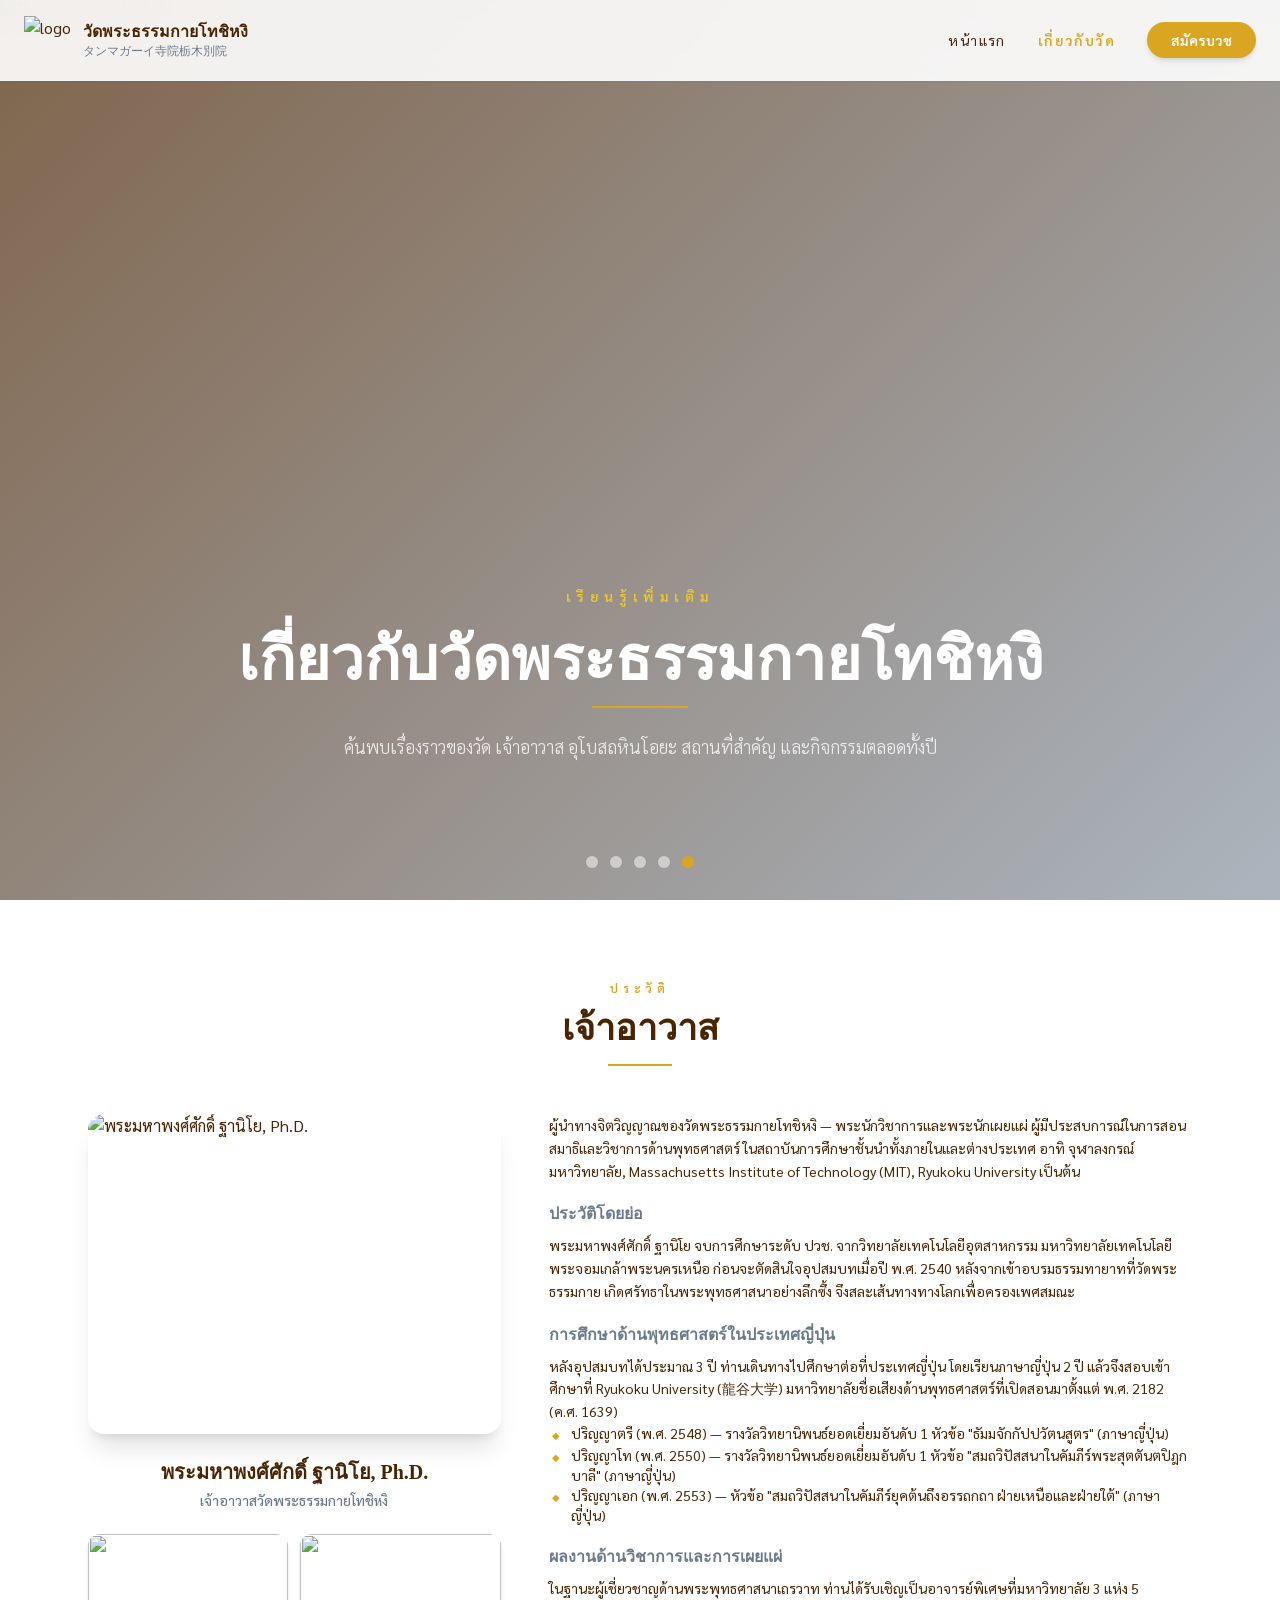
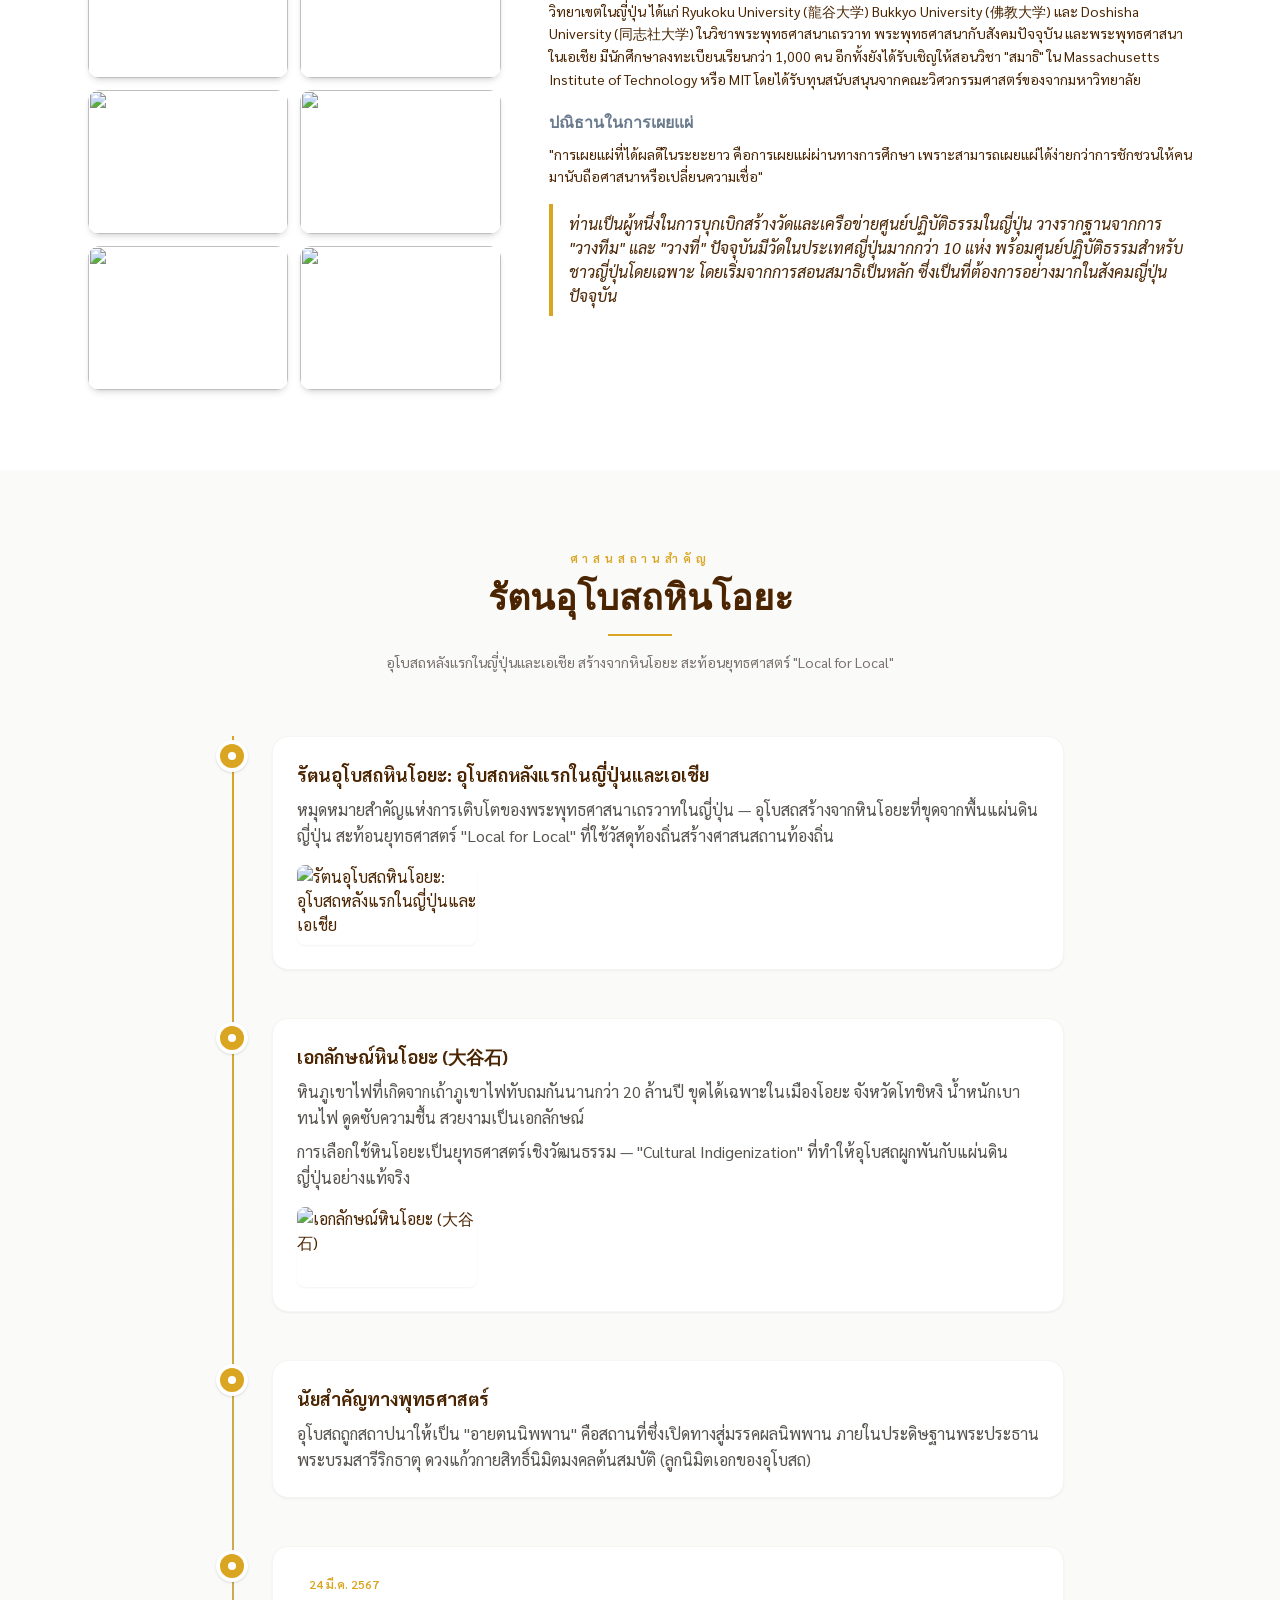
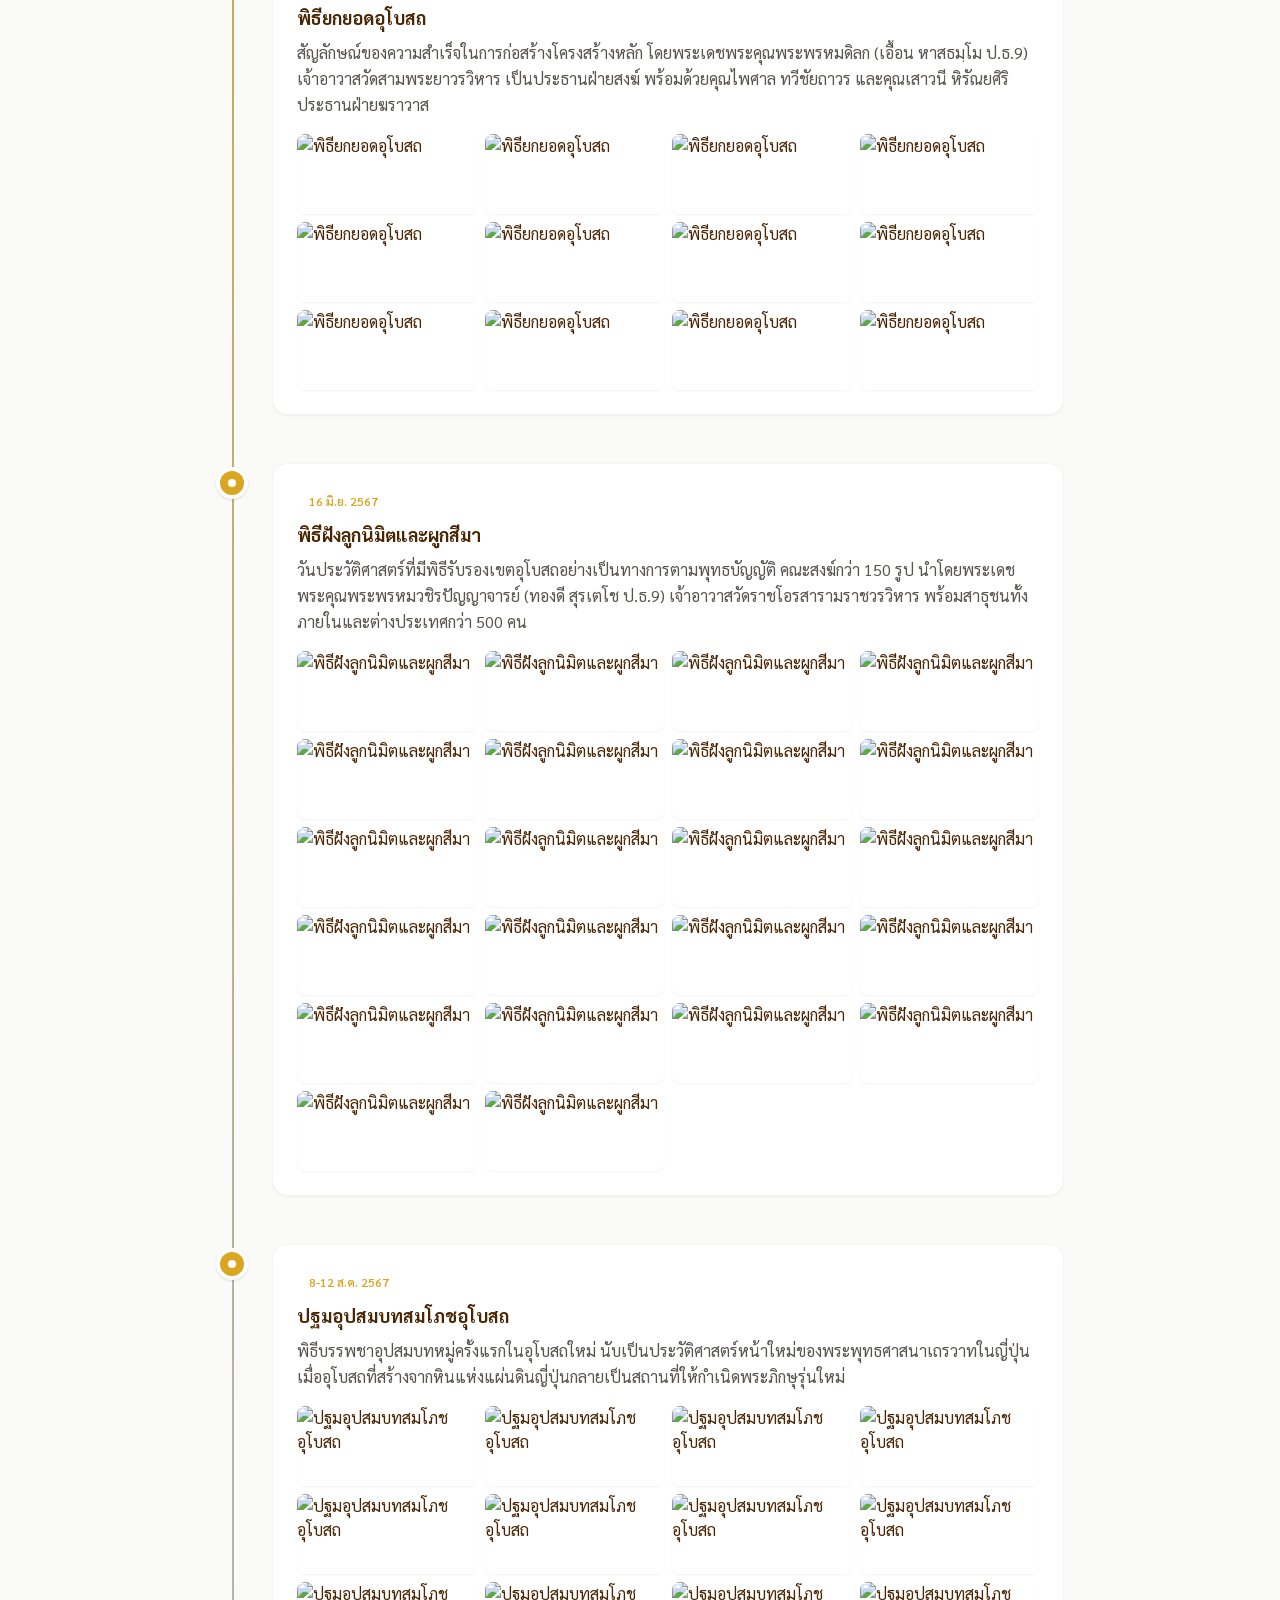
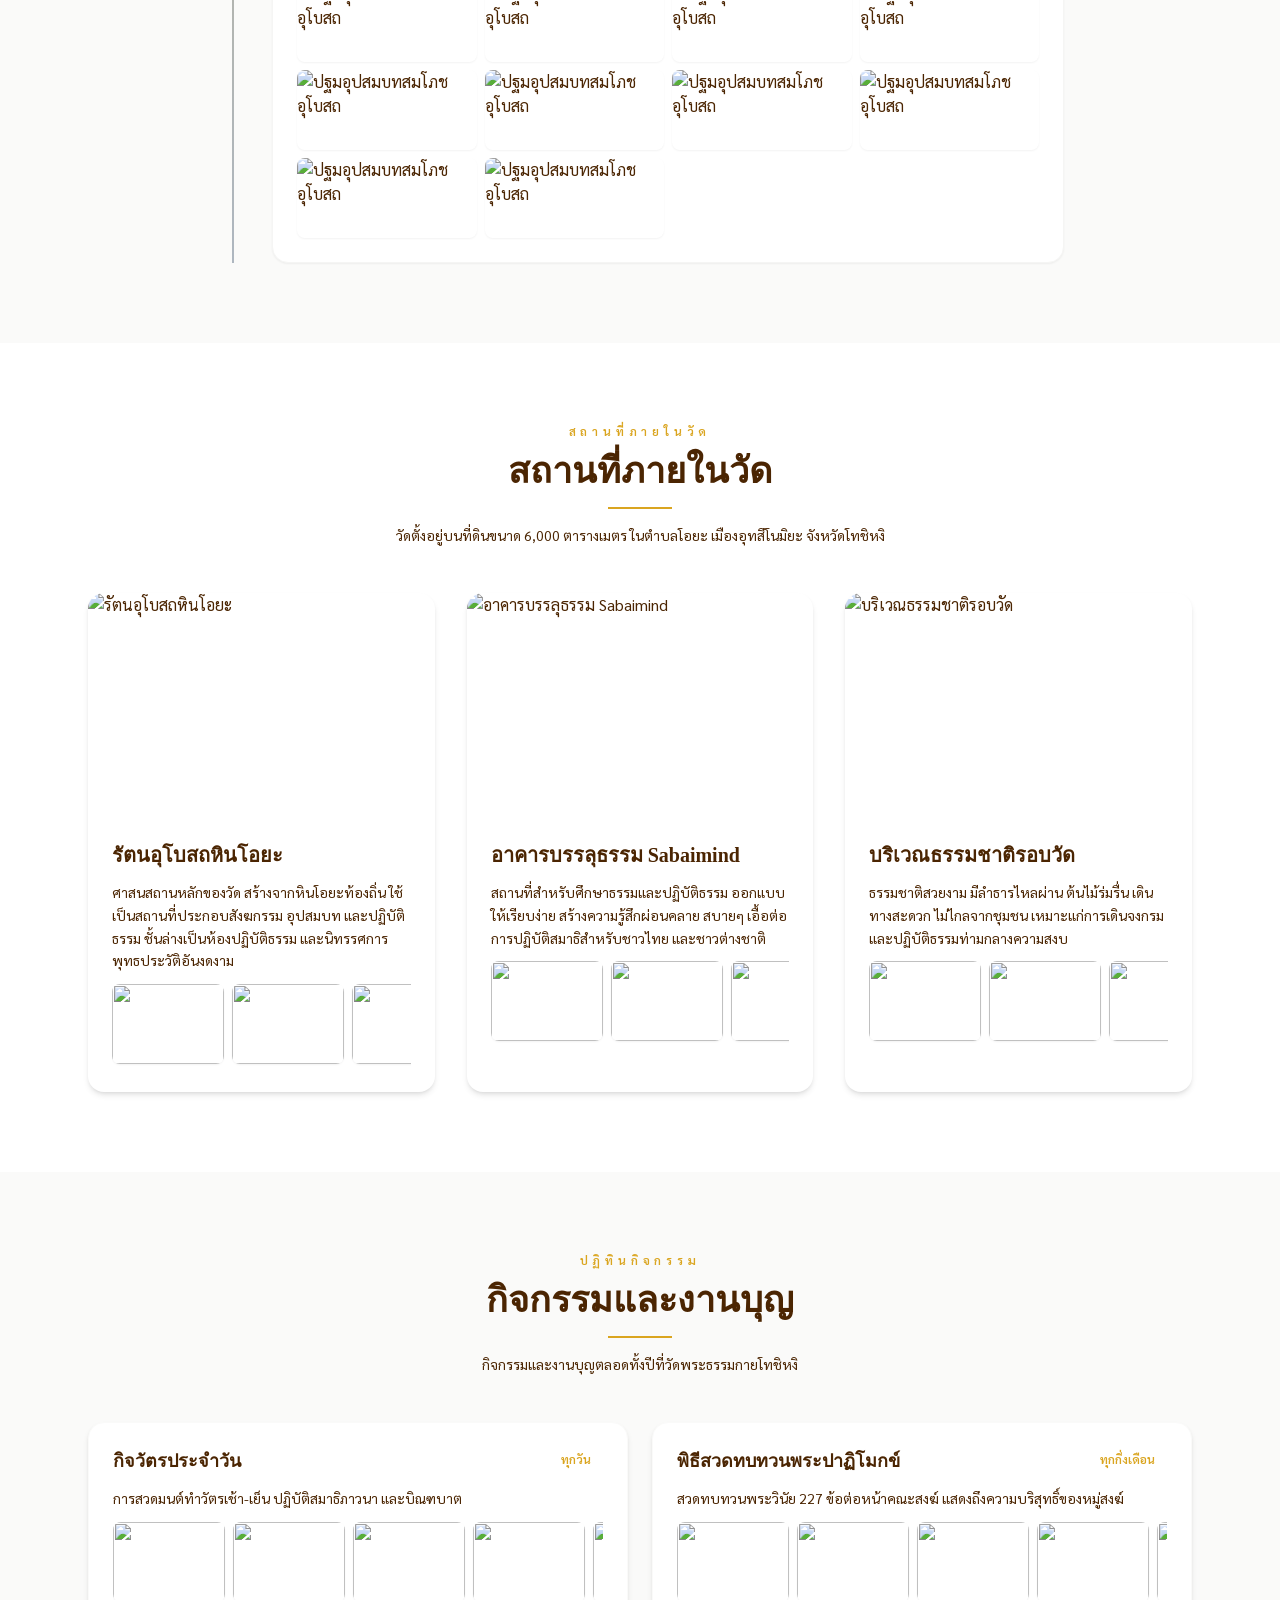
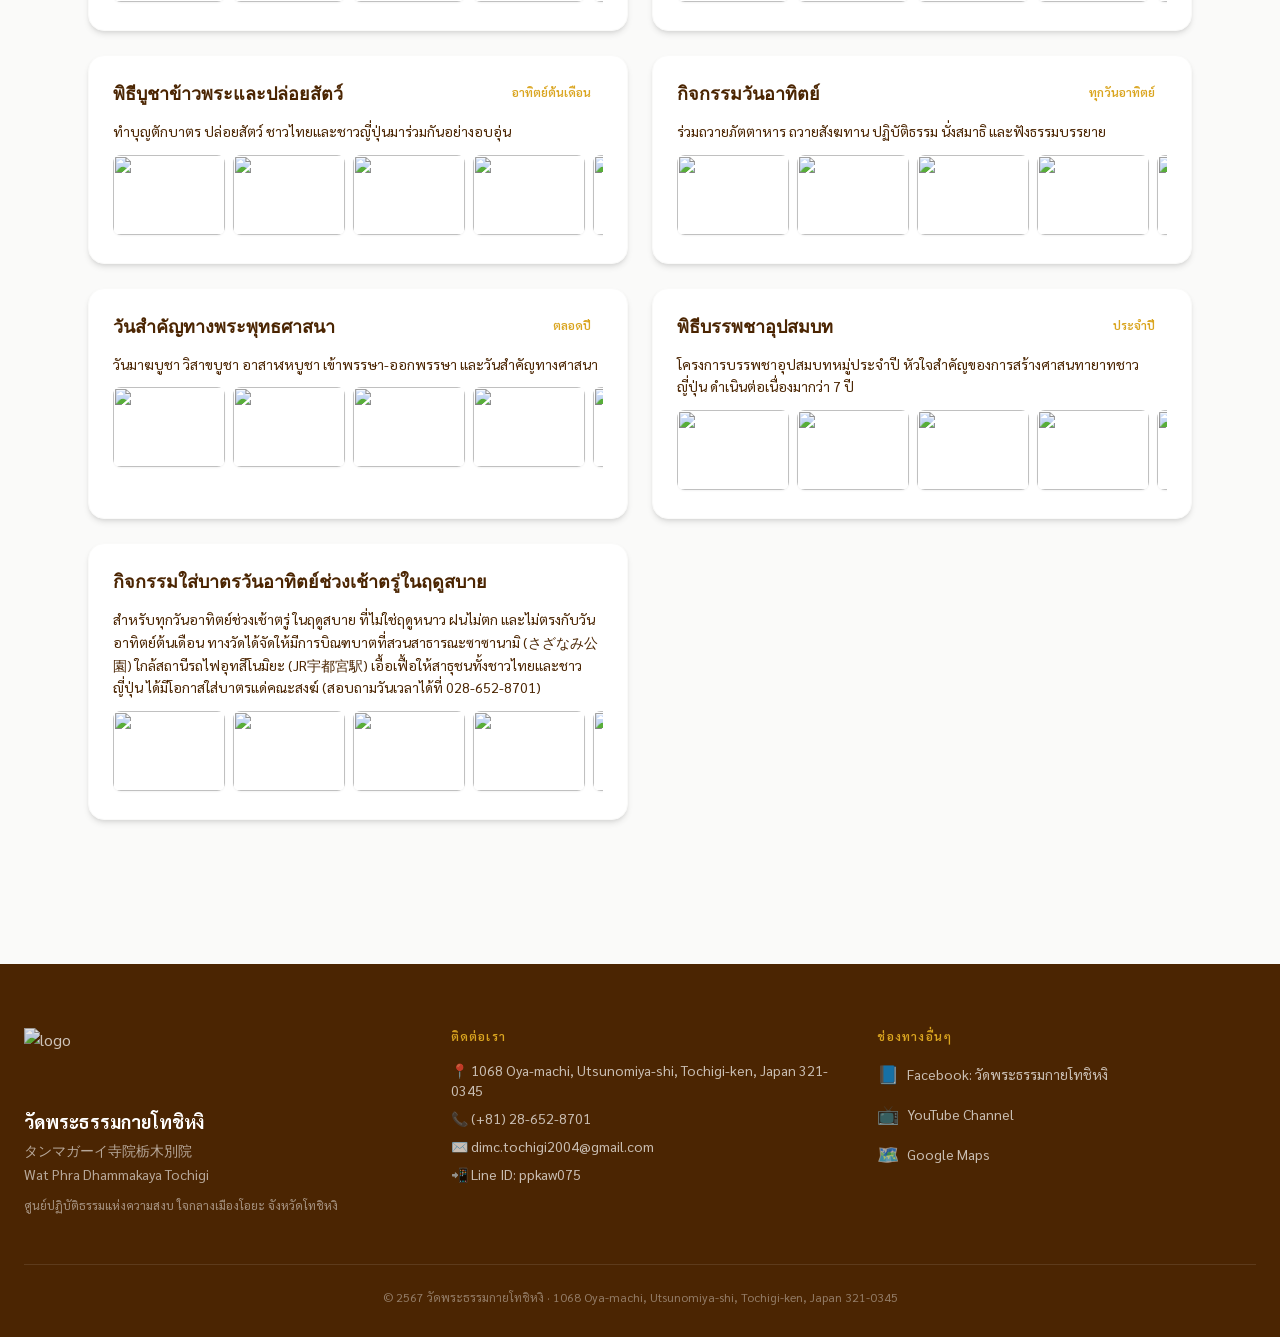
==== commit ba92c468: "Live edit by Puri" ====
--- a/about.html
+++ b/about.html
@@ -50,7 +50,7 @@
       background: linear-gradient(135deg, rgba(75,37,2,0.70) 0%, rgba(107,123,142,0.55) 100%);
     }
   </style>
-<style>*, ::before, ::after{--tw-border-spacing-x:0;--tw-border-spacing-y:0;--tw-translate-x:0;--tw-translate-y:0;--tw-rotate:0;--tw-skew-x:0;--tw-skew-y:0;--tw-scale-x:1;--tw-scale-y:1;--tw-pan-x: ;--tw-pan-y: ;--tw-pinch-zoom: ;--tw-scroll-snap-strictness:proximity;--tw-gradient-from-position: ;--tw-gradient-via-position: ;--tw-gradient-to-position: ;--tw-ordinal: ;--tw-slashed-zero: ;--tw-numeric-figure: ;--tw-numeric-spacing: ;--tw-numeric-fraction: ;--tw-ring-inset: ;--tw-ring-offset-width:0px;--tw-ring-offset-color:#fff;--tw-ring-color:rgb(59 130 246 / 0.5);--tw-ring-offset-shadow:0 0 #0000;--tw-ring-shadow:0 0 #0000;--tw-shadow:0 0 #0000;--tw-shadow-colored:0 0 #0000;--tw-blur: ;--tw-brightness: ;--tw-contrast: ;--tw-grayscale: ;--tw-hue-rotate: ;--tw-invert: ;--tw-saturate: ;--tw-sepia: ;--tw-drop-shadow: ;--tw-backdrop-blur: ;--tw-backdrop-brightness: ;--tw-backdrop-contrast: ;--tw-backdrop-grayscale: ;--tw-backdrop-hue-rotate: ;--tw-backdrop-invert: ;--tw-backdrop-opacity: ;--tw-backdrop-saturate: ;--tw-backdrop-sepia: ;--tw-contain-size: ;--tw-contain-layout: ;--tw-contain-paint: ;--tw-contain-style: }::backdrop{--tw-border-spacing-x:0;--tw-border-spacing-y:0;--tw-translate-x:0;--tw-translate-y:0;--tw-rotate:0;--tw-skew-x:0;--tw-skew-y:0;--tw-scale-x:1;--tw-scale-y:1;--tw-pan-x: ;--tw-pan-y: ;--tw-pinch-zoom: ;--tw-scroll-snap-strictness:proximity;--tw-gradient-from-position: ;--tw-gradient-via-position: ;--tw-gradient-to-position: ;--tw-ordinal: ;--tw-slashed-zero: ;--tw-numeric-figure: ;--tw-numeric-spacing: ;--tw-numeric-fraction: ;--tw-ring-inset: ;--tw-ring-offset-width:0px;--tw-ring-offset-color:#fff;--tw-ring-color:rgb(59 130 246 / 0.5);--tw-ring-offset-shadow:0 0 #0000;--tw-ring-shadow:0 0 #0000;--tw-shadow:0 0 #0000;--tw-shadow-colored:0 0 #0000;--tw-blur: ;--tw-brightness: ;--tw-contrast: ;--tw-grayscale: ;--tw-hue-rotate: ;--tw-invert: ;--tw-saturate: ;--tw-sepia: ;--tw-drop-shadow: ;--tw-backdrop-blur: ;--tw-backdrop-brightness: ;--tw-backdrop-contrast: ;--tw-backdrop-grayscale: ;--tw-backdrop-hue-rotate: ;--tw-backdrop-invert: ;--tw-backdrop-opacity: ;--tw-backdrop-saturate: ;--tw-backdrop-sepia: ;--tw-contain-size: ;--tw-contain-layout: ;--tw-contain-paint: ;--tw-contain-style: }/* ! tailwindcss v3.4.17 | MIT License | https://tailwindcss.com */*,::after,::before{box-sizing:border-box;border-width:0;border-style:solid;border-color:#e5e7eb}::after,::before{--tw-content:''}:host,html{line-height:1.5;-webkit-text-size-adjust:100%;-moz-tab-size:4;tab-size:4;font-family:ui-sans-serif, system-ui, sans-serif, "Apple Color Emoji", "Segoe UI Emoji", "Segoe UI Symbol", "Noto Color Emoji";font-feature-settings:normal;font-variation-settings:normal;-webkit-tap-highlight-color:transparent}body{margin:0;line-height:inherit}hr{height:0;color:inherit;border-top-width:1px}abbr:where([title]){-webkit-text-decoration:underline dotted;text-decoration:underline dotted}h1,h2,h3,h4,h5,h6{font-size:inherit;font-weight:inherit}a{color:inherit;text-decoration:inherit}b,strong{font-weight:bolder}code,kbd,pre,samp{font-family:ui-monospace, SFMono-Regular, Menlo, Monaco, Consolas, "Liberation Mono", "Courier New", monospace;font-feature-settings:normal;font-variation-settings:normal;font-size:1em}small{font-size:80%}sub,sup{font-size:75%;line-height:0;position:relative;vertical-align:baseline}sub{bottom:-.25em}sup{top:-.5em}table{text-indent:0;border-color:inherit;border-collapse:collapse}button,input,optgroup,select,textarea{font-family:inherit;font-feature-settings:inherit;font-variation-settings:inherit;font-size:100%;font-weight:inherit;line-height:inherit;letter-spacing:inherit;color:inherit;margin:0;padding:0}button,select{text-transform:none}button,input:where([type=button]),input:where([type=reset]),input:where([type=submit]){-webkit-appearance:button;background-color:transparent;background-image:none}:-moz-focusring{outline:auto}:-moz-ui-invalid{box-shadow:none}progress{vertical-align:baseline}::-webkit-inner-spin-button,::-webkit-outer-spin-button{height:auto}[type=search]{-webkit-appearance:textfield;outline-offset:-2px}::-webkit-search-decoration{-webkit-appearance:none}::-webkit-file-upload-button{-webkit-appearance:button;font:inherit}summary{display:list-item}blockquote,dd,dl,figure,h1,h2,h3,h4,h5,h6,hr,p,pre{margin:0}fieldset{margin:0;padding:0}legend{padding:0}menu,ol,ul{list-style:none;margin:0;padding:0}dialog{padding:0}textarea{resize:vertical}input::placeholder,textarea::placeholder{opacity:1;color:#9ca3af}[role=button],button{cursor:pointer}:disabled{cursor:default}audio,canvas,embed,iframe,img,object,svg,video{display:block;vertical-align:middle}img,video{max-width:100%;height:auto}[hidden]:where(:not([hidden=until-found])){display:none}.fixed{position:fixed}.absolute{position:absolute}.relative{position:relative}.inset-0{inset:0px}.bottom-8{bottom:2rem}.left-1\/2{left:50%}.top-0{top:0px}.z-0{z-index:0}.z-10{z-index:10}.z-20{z-index:20}.z-50{z-index:50}.mx-auto{margin-left:auto;margin-right:auto}.my-4{margin-top:1rem;margin-bottom:1rem}.mb-1{margin-bottom:0.25rem}.mb-12{margin-bottom:3rem}.mb-16{margin-bottom:4rem}.mb-2{margin-bottom:0.5rem}.mb-3{margin-bottom:0.75rem}.mb-4{margin-bottom:1rem}.mb-6{margin-bottom:1.5rem}.ml-3{margin-left:0.75rem}.ml-auto{margin-left:auto}.mt-0\.5{margin-top:0.125rem}.mt-16{margin-top:4rem}.mt-2{margin-top:0.5rem}.mt-3{margin-top:0.75rem}.mt-4{margin-top:1rem}.mt-5{margin-top:1.25rem}.mt-6{margin-top:1.5rem}.block{display:block}.flex{display:flex}.grid{display:grid}.hidden{display:none}.h-0\.5{height:0.125rem}.h-12{height:3rem}.h-16{height:4rem}.h-20{height:5rem}.h-24{height:6rem}.h-3{height:0.75rem}.h-36{height:9rem}.h-4{height:1rem}.h-56{height:14rem}.h-6{height:1.5rem}.h-80{height:20rem}.h-full{height:100%}.min-h-screen{min-height:100vh}.w-16{width:4rem}.w-24{width:6rem}.w-28{width:7rem}.w-3{width:0.75rem}.w-36{width:9rem}.w-4{width:1rem}.w-5\/12{width:41.666667%}.w-6{width:1.5rem}.w-auto{width:auto}.w-full{width:100%}.max-w-2xl{max-width:42rem}.max-w-5xl{max-width:64rem}.max-w-6xl{max-width:72rem}.max-w-7xl{max-width:80rem}.max-w-xl{max-width:36rem}.flex-1{flex:1 1 0%}.flex-shrink-0{flex-shrink:0}.-translate-x-1\/2{--tw-translate-x:-50%;transform:translate(var(--tw-translate-x), var(--tw-translate-y)) rotate(var(--tw-rotate)) skewX(var(--tw-skew-x)) skewY(var(--tw-skew-y)) scaleX(var(--tw-scale-x)) scaleY(var(--tw-scale-y))}.grid-cols-1{grid-template-columns:repeat(1, minmax(0, 1fr))}.grid-cols-2{grid-template-columns:repeat(2, minmax(0, 1fr))}.items-start{align-items:flex-start}.items-center{align-items:center}.justify-center{justify-content:center}.justify-between{justify-content:space-between}.gap-12{gap:3rem}.gap-2{gap:0.5rem}.gap-3{gap:0.75rem}.gap-6{gap:1.5rem}.gap-8{gap:2rem}.space-y-2 > :not([hidden]) ~ :not([hidden]){--tw-space-y-reverse:0;margin-top:calc(0.5rem * calc(1 - var(--tw-space-y-reverse)));margin-bottom:calc(0.5rem * var(--tw-space-y-reverse))}.space-y-3 > :not([hidden]) ~ :not([hidden]){--tw-space-y-reverse:0;margin-top:calc(0.75rem * calc(1 - var(--tw-space-y-reverse)));margin-bottom:calc(0.75rem * var(--tw-space-y-reverse))}.overflow-hidden{overflow:hidden}.overflow-x-auto{overflow-x:auto}.whitespace-nowrap{white-space:nowrap}.rounded-2xl{border-radius:1rem}.rounded-full{border-radius:9999px}.rounded-lg{border-radius:0.5rem}.rounded-xl{border-radius:0.75rem}.border{border-width:1px}.border-4{border-width:4px}.border-b{border-bottom-width:1px}.border-l-4{border-left-width:4px}.border-t{border-top-width:1px}.border-stone-100{--tw-border-opacity:1;border-color:rgb(245 245 244 / var(--tw-border-opacity, 1))}.border-stone-50{--tw-border-opacity:1;border-color:rgb(250 250 249 / var(--tw-border-opacity, 1))}.border-white{--tw-border-opacity:1;border-color:rgb(255 255 255 / var(--tw-border-opacity, 1))}.border-white\/10{border-color:rgb(255 255 255 / 0.1)}.bg-stone-50{--tw-bg-opacity:1;background-color:rgb(250 250 249 / var(--tw-bg-opacity, 1))}.bg-white{--tw-bg-opacity:1;background-color:rgb(255 255 255 / var(--tw-bg-opacity, 1))}.bg-white\/50{background-color:rgb(255 255 255 / 0.5)}.bg-white\/90{background-color:rgb(255 255 255 / 0.9)}.object-contain{object-fit:contain}.object-cover{object-fit:cover}.object-top{object-position:top}.p-6{padding:1.5rem}.px-3{padding-left:0.75rem;padding-right:0.75rem}.px-6{padding-left:1.5rem;padding-right:1.5rem}.py-1{padding-top:0.25rem;padding-bottom:0.25rem}.py-2{padding-top:0.5rem;padding-bottom:0.5rem}.py-20{padding-top:5rem;padding-bottom:5rem}.py-24{padding-top:6rem;padding-bottom:6rem}.py-4{padding-top:1rem;padding-bottom:1rem}.pb-1{padding-bottom:0.25rem}.pb-2{padding-bottom:0.5rem}.pb-8{padding-bottom:2rem}.pl-10{padding-left:2.5rem}.pl-4{padding-left:1rem}.pr-10{padding-right:2.5rem}.pt-16{padding-top:4rem}.pt-20{padding-top:5rem}.pt-6{padding-top:1.5rem}.text-center{text-align:center}.text-right{text-align:right}.font-serif{font-family:ui-serif, Georgia, Cambria, "Times New Roman", Times, serif}.text-4xl{font-size:2.25rem;line-height:2.5rem}.text-5xl{font-size:3rem;line-height:1}.text-base{font-size:1rem;line-height:1.5rem}.text-lg{font-size:1.125rem;line-height:1.75rem}.text-sm{font-size:0.875rem;line-height:1.25rem}.text-xl{font-size:1.25rem;line-height:1.75rem}.text-xs{font-size:0.75rem;line-height:1rem}.font-bold{font-weight:700}.font-light{font-weight:300}.font-medium{font-weight:500}.font-semibold{font-weight:600}.uppercase{text-transform:uppercase}.italic{font-style:italic}.leading-relaxed{line-height:1.625}.leading-tight{line-height:1.25}.tracking-\[0\.4em\]{letter-spacing:0.4em}.tracking-wider{letter-spacing:0.05em}.tracking-widest{letter-spacing:0.1em}.text-white{--tw-text-opacity:1;color:rgb(255 255 255 / var(--tw-text-opacity, 1))}.text-white\/40{color:rgb(255 255 255 / 0.4)}.text-white\/50{color:rgb(255 255 255 / 0.5)}.text-white\/60{color:rgb(255 255 255 / 0.6)}.text-white\/70{color:rgb(255 255 255 / 0.7)}.text-white\/80{color:rgb(255 255 255 / 0.8)}.opacity-0{opacity:0}.opacity-100{opacity:1}.opacity-90{opacity:0.9}.shadow-md{--tw-shadow:0 4px 6px -1px rgb(0 0 0 / 0.1), 0 2px 4px -2px rgb(0 0 0 / 0.1);--tw-shadow-colored:0 4px 6px -1px var(--tw-shadow-color), 0 2px 4px -2px var(--tw-shadow-color);box-shadow:var(--tw-ring-offset-shadow, 0 0 #0000), var(--tw-ring-shadow, 0 0 #0000), var(--tw-shadow)}.shadow-sm{--tw-shadow:0 1px 2px 0 rgb(0 0 0 / 0.05);--tw-shadow-colored:0 1px 2px 0 var(--tw-shadow-color);box-shadow:var(--tw-ring-offset-shadow, 0 0 #0000), var(--tw-ring-shadow, 0 0 #0000), var(--tw-shadow)}.shadow-xl{--tw-shadow:0 20px 25px -5px rgb(0 0 0 / 0.1), 0 8px 10px -6px rgb(0 0 0 / 0.1);--tw-shadow-colored:0 20px 25px -5px var(--tw-shadow-color), 0 8px 10px -6px var(--tw-shadow-color);box-shadow:var(--tw-ring-offset-shadow, 0 0 #0000), var(--tw-ring-shadow, 0 0 #0000), var(--tw-shadow)}.backdrop-blur-md{--tw-backdrop-blur:blur(12px);-webkit-backdrop-filter:var(--tw-backdrop-blur) var(--tw-backdrop-brightness) var(--tw-backdrop-contrast) var(--tw-backdrop-grayscale) var(--tw-backdrop-hue-rotate) var(--tw-backdrop-invert) var(--tw-backdrop-opacity) var(--tw-backdrop-saturate) var(--tw-backdrop-sepia);backdrop-filter:var(--tw-backdrop-blur) var(--tw-backdrop-brightness) var(--tw-backdrop-contrast) var(--tw-backdrop-grayscale) var(--tw-backdrop-hue-rotate) var(--tw-backdrop-invert) var(--tw-backdrop-opacity) var(--tw-backdrop-saturate) var(--tw-backdrop-sepia)}.transition-all{transition-property:all;transition-timing-function:cubic-bezier(0.4, 0, 0.2, 1);transition-duration:150ms}.transition-colors{transition-property:color, background-color, border-color, fill, stroke, -webkit-text-decoration-color;transition-property:color, background-color, border-color, text-decoration-color, fill, stroke;transition-property:color, background-color, border-color, text-decoration-color, fill, stroke, -webkit-text-decoration-color;transition-timing-function:cubic-bezier(0.4, 0, 0.2, 1);transition-duration:150ms}.transition-opacity{transition-property:opacity;transition-timing-function:cubic-bezier(0.4, 0, 0.2, 1);transition-duration:150ms}.transition-shadow{transition-property:box-shadow;transition-timing-function:cubic-bezier(0.4, 0, 0.2, 1);transition-duration:150ms}.transition-transform{transition-property:transform;transition-timing-function:cubic-bezier(0.4, 0, 0.2, 1);transition-duration:150ms}.duration-1000{transition-duration:1000ms}.duration-300{transition-duration:300ms}.duration-500{transition-duration:500ms}.hover\:scale-105:hover{--tw-scale-x:1.05;--tw-scale-y:1.05;transform:translate(var(--tw-translate-x), var(--tw-translate-y)) rotate(var(--tw-rotate)) skewX(var(--tw-skew-x)) skewY(var(--tw-skew-y)) scaleX(var(--tw-scale-x)) scaleY(var(--tw-scale-y))}.hover\:text-white:hover{--tw-text-opacity:1;color:rgb(255 255 255 / var(--tw-text-opacity, 1))}.hover\:shadow-lg:hover{--tw-shadow:0 10px 15px -3px rgb(0 0 0 / 0.1), 0 4px 6px -4px rgb(0 0 0 / 0.1);--tw-shadow-colored:0 10px 15px -3px var(--tw-shadow-color), 0 4px 6px -4px var(--tw-shadow-color);box-shadow:var(--tw-ring-offset-shadow, 0 0 #0000), var(--tw-ring-shadow, 0 0 #0000), var(--tw-shadow)}.hover\:shadow-md:hover{--tw-shadow:0 4px 6px -1px rgb(0 0 0 / 0.1), 0 2px 4px -2px rgb(0 0 0 / 0.1);--tw-shadow-colored:0 4px 6px -1px var(--tw-shadow-color), 0 2px 4px -2px var(--tw-shadow-color);box-shadow:var(--tw-ring-offset-shadow, 0 0 #0000), var(--tw-ring-shadow, 0 0 #0000), var(--tw-shadow)}.hover\:shadow-xl:hover{--tw-shadow:0 20px 25px -5px rgb(0 0 0 / 0.1), 0 8px 10px -6px rgb(0 0 0 / 0.1);--tw-shadow-colored:0 20px 25px -5px var(--tw-shadow-color), 0 8px 10px -6px var(--tw-shadow-color);box-shadow:var(--tw-ring-offset-shadow, 0 0 #0000), var(--tw-ring-shadow, 0 0 #0000), var(--tw-shadow)}.group:hover .group-hover\:scale-105{--tw-scale-x:1.05;--tw-scale-y:1.05;transform:translate(var(--tw-translate-x), var(--tw-translate-y)) rotate(var(--tw-rotate)) skewX(var(--tw-skew-x)) skewY(var(--tw-skew-y)) scaleX(var(--tw-scale-x)) scaleY(var(--tw-scale-y))}@media (min-width: 768px){.md\:flex{display:flex}.md\:hidden{display:none}.md\:grid-cols-2{grid-template-columns:repeat(2, minmax(0, 1fr))}.md\:grid-cols-3{grid-template-columns:repeat(3, minmax(0, 1fr))}.md\:text-6xl{font-size:3.75rem;line-height:1}}@media (min-width: 1024px){.lg\:col-span-2{grid-column:span 2 / span 2}.lg\:col-span-3{grid-column:span 3 / span 3}.lg\:grid-cols-5{grid-template-columns:repeat(5, minmax(0, 1fr))}}</style><style>*, ::before, ::after{--tw-border-spacing-x:0;--tw-border-spacing-y:0;--tw-translate-x:0;--tw-translate-y:0;--tw-rotate:0;--tw-skew-x:0;--tw-skew-y:0;--tw-scale-x:1;--tw-scale-y:1;--tw-pan-x: ;--tw-pan-y: ;--tw-pinch-zoom: ;--tw-scroll-snap-strictness:proximity;--tw-gradient-from-position: ;--tw-gradient-via-position: ;--tw-gradient-to-position: ;--tw-ordinal: ;--tw-slashed-zero: ;--tw-numeric-figure: ;--tw-numeric-spacing: ;--tw-numeric-fraction: ;--tw-ring-inset: ;--tw-ring-offset-width:0px;--tw-ring-offset-color:#fff;--tw-ring-color:rgb(59 130 246 / 0.5);--tw-ring-offset-shadow:0 0 #0000;--tw-ring-shadow:0 0 #0000;--tw-shadow:0 0 #0000;--tw-shadow-colored:0 0 #0000;--tw-blur: ;--tw-brightness: ;--tw-contrast: ;--tw-grayscale: ;--tw-hue-rotate: ;--tw-invert: ;--tw-saturate: ;--tw-sepia: ;--tw-drop-shadow: ;--tw-backdrop-blur: ;--tw-backdrop-brightness: ;--tw-backdrop-contrast: ;--tw-backdrop-grayscale: ;--tw-backdrop-hue-rotate: ;--tw-backdrop-invert: ;--tw-backdrop-opacity: ;--tw-backdrop-saturate: ;--tw-backdrop-sepia: ;--tw-contain-size: ;--tw-contain-layout: ;--tw-contain-paint: ;--tw-contain-style: }::backdrop{--tw-border-spacing-x:0;--tw-border-spacing-y:0;--tw-translate-x:0;--tw-translate-y:0;--tw-rotate:0;--tw-skew-x:0;--tw-skew-y:0;--tw-scale-x:1;--tw-scale-y:1;--tw-pan-x: ;--tw-pan-y: ;--tw-pinch-zoom: ;--tw-scroll-snap-strictness:proximity;--tw-gradient-from-position: ;--tw-gradient-via-position: ;--tw-gradient-to-position: ;--tw-ordinal: ;--tw-slashed-zero: ;--tw-numeric-figure: ;--tw-numeric-spacing: ;--tw-numeric-fraction: ;--tw-ring-inset: ;--tw-ring-offset-width:0px;--tw-ring-offset-color:#fff;--tw-ring-color:rgb(59 130 246 / 0.5);--tw-ring-offset-shadow:0 0 #0000;--tw-ring-shadow:0 0 #0000;--tw-shadow:0 0 #0000;--tw-shadow-colored:0 0 #0000;--tw-blur: ;--tw-brightness: ;--tw-contrast: ;--tw-grayscale: ;--tw-hue-rotate: ;--tw-invert: ;--tw-saturate: ;--tw-sepia: ;--tw-drop-shadow: ;--tw-backdrop-blur: ;--tw-backdrop-brightness: ;--tw-backdrop-contrast: ;--tw-backdrop-grayscale: ;--tw-backdrop-hue-rotate: ;--tw-backdrop-invert: ;--tw-backdrop-opacity: ;--tw-backdrop-saturate: ;--tw-backdrop-sepia: ;--tw-contain-size: ;--tw-contain-layout: ;--tw-contain-paint: ;--tw-contain-style: }/* ! tailwindcss v3.4.17 | MIT License | https://tailwindcss.com */*,::after,::before{box-sizing:border-box;border-width:0;border-style:solid;border-color:#e5e7eb}::after,::before{--tw-content:''}:host,html{line-height:1.5;-webkit-text-size-adjust:100%;-moz-tab-size:4;tab-size:4;font-family:ui-sans-serif, system-ui, sans-serif, "Apple Color Emoji", "Segoe UI Emoji", "Segoe UI Symbol", "Noto Color Emoji";font-feature-settings:normal;font-variation-settings:normal;-webkit-tap-highlight-color:transparent}body{margin:0;line-height:inherit}hr{height:0;color:inherit;border-top-width:1px}abbr:where([title]){-webkit-text-decoration:underline dotted;text-decoration:underline dotted}h1,h2,h3,h4,h5,h6{font-size:inherit;font-weight:inherit}a{color:inherit;text-decoration:inherit}b,strong{font-weight:bolder}code,kbd,pre,samp{font-family:ui-monospace, SFMono-Regular, Menlo, Monaco, Consolas, "Liberation Mono", "Courier New", monospace;font-feature-settings:normal;font-variation-settings:normal;font-size:1em}small{font-size:80%}sub,sup{font-size:75%;line-height:0;position:relative;vertical-align:baseline}sub{bottom:-.25em}sup{top:-.5em}table{text-indent:0;border-color:inherit;border-collapse:collapse}button,input,optgroup,select,textarea{font-family:inherit;font-feature-settings:inherit;font-variation-settings:inherit;font-size:100%;font-weight:inherit;line-height:inherit;letter-spacing:inherit;color:inherit;margin:0;padding:0}button,select{text-transform:none}button,input:where([type=button]),input:where([type=reset]),input:where([type=submit]){-webkit-appearance:button;background-color:transparent;background-image:none}:-moz-focusring{outline:auto}:-moz-ui-invalid{box-shadow:none}progress{vertical-align:baseline}::-webkit-inner-spin-button,::-webkit-outer-spin-button{height:auto}[type=search]{-webkit-appearance:textfield;outline-offset:-2px}::-webkit-search-decoration{-webkit-appearance:none}::-webkit-file-upload-button{-webkit-appearance:button;font:inherit}summary{display:list-item}blockquote,dd,dl,figure,h1,h2,h3,h4,h5,h6,hr,p,pre{margin:0}fieldset{margin:0;padding:0}legend{padding:0}menu,ol,ul{list-style:none;margin:0;padding:0}dialog{padding:0}textarea{resize:vertical}input::placeholder,textarea::placeholder{opacity:1;color:#9ca3af}[role=button],button{cursor:pointer}:disabled{cursor:default}audio,canvas,embed,iframe,img,object,svg,video{display:block;vertical-align:middle}img,video{max-width:100%;height:auto}[hidden]:where(:not([hidden=until-found])){display:none}.fixed{position:fixed}.absolute{position:absolute}.relative{position:relative}.inset-0{inset:0px}.bottom-8{bottom:2rem}.left-1\/2{left:50%}.top-0{top:0px}.z-0{z-index:0}.z-10{z-index:10}.z-20{z-index:20}.z-50{z-index:50}.mx-auto{margin-left:auto;margin-right:auto}.my-4{margin-top:1rem;margin-bottom:1rem}.mb-1{margin-bottom:0.25rem}.mb-12{margin-bottom:3rem}.mb-16{margin-bottom:4rem}.mb-2{margin-bottom:0.5rem}.mb-3{margin-bottom:0.75rem}.mb-4{margin-bottom:1rem}.mb-6{margin-bottom:1.5rem}.ml-3{margin-left:0.75rem}.ml-auto{margin-left:auto}.mt-0\.5{margin-top:0.125rem}.mt-16{margin-top:4rem}.mt-2{margin-top:0.5rem}.mt-3{margin-top:0.75rem}.mt-4{margin-top:1rem}.mt-5{margin-top:1.25rem}.mt-6{margin-top:1.5rem}.block{display:block}.flex{display:flex}.grid{display:grid}.hidden{display:none}.h-0\.5{height:0.125rem}.h-12{height:3rem}.h-16{height:4rem}.h-20{height:5rem}.h-24{height:6rem}.h-3{height:0.75rem}.h-36{height:9rem}.h-4{height:1rem}.h-56{height:14rem}.h-6{height:1.5rem}.h-80{height:20rem}.h-full{height:100%}.min-h-screen{min-height:100vh}.w-16{width:4rem}.w-24{width:6rem}.w-28{width:7rem}.w-3{width:0.75rem}.w-36{width:9rem}.w-4{width:1rem}.w-5\/12{width:41.666667%}.w-6{width:1.5rem}.w-auto{width:auto}.w-full{width:100%}.max-w-2xl{max-width:42rem}.max-w-5xl{max-width:64rem}.max-w-6xl{max-width:72rem}.max-w-7xl{max-width:80rem}.max-w-xl{max-width:36rem}.flex-1{flex:1 1 0%}.flex-shrink-0{flex-shrink:0}.-translate-x-1\/2{--tw-translate-x:-50%;transform:translate(var(--tw-translate-x), var(--tw-translate-y)) rotate(var(--tw-rotate)) skewX(var(--tw-skew-x)) skewY(var(--tw-skew-y)) scaleX(var(--tw-scale-x)) scaleY(var(--tw-scale-y))}.grid-cols-1{grid-template-columns:repeat(1, minmax(0, 1fr))}.grid-cols-2{grid-template-columns:repeat(2, minmax(0, 1fr))}.items-start{align-items:flex-start}.items-center{align-items:center}.justify-center{justify-content:center}.justify-between{justify-content:space-between}.gap-12{gap:3rem}.gap-2{gap:0.5rem}.gap-3{gap:0.75rem}.gap-6{gap:1.5rem}.gap-8{gap:2rem}.space-y-2 > :not([hidden]) ~ :not([hidden]){--tw-space-y-reverse:0;margin-top:calc(0.5rem * calc(1 - var(--tw-space-y-reverse)));margin-bottom:calc(0.5rem * var(--tw-space-y-reverse))}.space-y-3 > :not([hidden]) ~ :not([hidden]){--tw-space-y-reverse:0;margin-top:calc(0.75rem * calc(1 - var(--tw-space-y-reverse)));margin-bottom:calc(0.75rem * var(--tw-space-y-reverse))}.overflow-hidden{overflow:hidden}.overflow-x-auto{overflow-x:auto}.whitespace-nowrap{white-space:nowrap}.rounded-2xl{border-radius:1rem}.rounded-full{border-radius:9999px}.rounded-lg{border-radius:0.5rem}.rounded-xl{border-radius:0.75rem}.border{border-width:1px}.border-4{border-width:4px}.border-b{border-bottom-width:1px}.border-l-4{border-left-width:4px}.border-t{border-top-width:1px}.border-stone-100{--tw-border-opacity:1;border-color:rgb(245 245 244 / var(--tw-border-opacity, 1))}.border-stone-50{--tw-border-opacity:1;border-color:rgb(250 250 249 / var(--tw-border-opacity, 1))}.border-white{--tw-border-opacity:1;border-color:rgb(255 255 255 / var(--tw-border-opacity, 1))}.border-white\/10{border-color:rgb(255 255 255 / 0.1)}.bg-stone-50{--tw-bg-opacity:1;background-color:rgb(250 250 249 / var(--tw-bg-opacity, 1))}.bg-white{--tw-bg-opacity:1;background-color:rgb(255 255 255 / var(--tw-bg-opacity, 1))}.bg-white\/50{background-color:rgb(255 255 255 / 0.5)}.bg-white\/90{background-color:rgb(255 255 255 / 0.9)}.object-contain{object-fit:contain}.object-cover{object-fit:cover}.object-top{object-position:top}.p-6{padding:1.5rem}.px-3{padding-left:0.75rem;padding-right:0.75rem}.px-6{padding-left:1.5rem;padding-right:1.5rem}.py-1{padding-top:0.25rem;padding-bottom:0.25rem}.py-2{padding-top:0.5rem;padding-bottom:0.5rem}.py-20{padding-top:5rem;padding-bottom:5rem}.py-24{padding-top:6rem;padding-bottom:6rem}.py-4{padding-top:1rem;padding-bottom:1rem}.pb-1{padding-bottom:0.25rem}.pb-2{padding-bottom:0.5rem}.pb-8{padding-bottom:2rem}.pl-10{padding-left:2.5rem}.pl-4{padding-left:1rem}.pr-10{padding-right:2.5rem}.pt-16{padding-top:4rem}.pt-20{padding-top:5rem}.pt-6{padding-top:1.5rem}.text-center{text-align:center}.text-right{text-align:right}.font-serif{font-family:ui-serif, Georgia, Cambria, "Times New Roman", Times, serif}.text-4xl{font-size:2.25rem;line-height:2.5rem}.text-5xl{font-size:3rem;line-height:1}.text-base{font-size:1rem;line-height:1.5rem}.text-lg{font-size:1.125rem;line-height:1.75rem}.text-sm{font-size:0.875rem;line-height:1.25rem}.text-xl{font-size:1.25rem;line-height:1.75rem}.text-xs{font-size:0.75rem;line-height:1rem}.font-bold{font-weight:700}.font-light{font-weight:300}.font-medium{font-weight:500}.font-semibold{font-weight:600}.uppercase{text-transform:uppercase}.italic{font-style:italic}.leading-relaxed{line-height:1.625}.leading-tight{line-height:1.25}.tracking-\[0\.4em\]{letter-spacing:0.4em}.tracking-wider{letter-spacing:0.05em}.tracking-widest{letter-spacing:0.1em}.text-white{--tw-text-opacity:1;color:rgb(255 255 255 / var(--tw-text-opacity, 1))}.text-white\/40{color:rgb(255 255 255 / 0.4)}.text-white\/50{color:rgb(255 255 255 / 0.5)}.text-white\/60{color:rgb(255 255 255 / 0.6)}.text-white\/70{color:rgb(255 255 255 / 0.7)}.text-white\/80{color:rgb(255 255 255 / 0.8)}.opacity-0{opacity:0}.opacity-100{opacity:1}.opacity-90{opacity:0.9}.shadow-md{--tw-shadow:0 4px 6px -1px rgb(0 0 0 / 0.1), 0 2px 4px -2px rgb(0 0 0 / 0.1);--tw-shadow-colored:0 4px 6px -1px var(--tw-shadow-color), 0 2px 4px -2px var(--tw-shadow-color);box-shadow:var(--tw-ring-offset-shadow, 0 0 #0000), var(--tw-ring-shadow, 0 0 #0000), var(--tw-shadow)}.shadow-sm{--tw-shadow:0 1px 2px 0 rgb(0 0 0 / 0.05);--tw-shadow-colored:0 1px 2px 0 var(--tw-shadow-color);box-shadow:var(--tw-ring-offset-shadow, 0 0 #0000), var(--tw-ring-shadow, 0 0 #0000), var(--tw-shadow)}.shadow-xl{--tw-shadow:0 20px 25px -5px rgb(0 0 0 / 0.1), 0 8px 10px -6px rgb(0 0 0 / 0.1);--tw-shadow-colored:0 20px 25px -5px var(--tw-shadow-color), 0 8px 10px -6px var(--tw-shadow-color);box-shadow:var(--tw-ring-offset-shadow, 0 0 #0000), var(--tw-ring-shadow, 0 0 #0000), var(--tw-shadow)}.backdrop-blur-md{--tw-backdrop-blur:blur(12px);-webkit-backdrop-filter:var(--tw-backdrop-blur) var(--tw-backdrop-brightness) var(--tw-backdrop-contrast) var(--tw-backdrop-grayscale) var(--tw-backdrop-hue-rotate) var(--tw-backdrop-invert) var(--tw-backdrop-opacity) var(--tw-backdrop-saturate) var(--tw-backdrop-sepia);backdrop-filter:var(--tw-backdrop-blur) var(--tw-backdrop-brightness) var(--tw-backdrop-contrast) var(--tw-backdrop-grayscale) var(--tw-backdrop-hue-rotate) var(--tw-backdrop-invert) var(--tw-backdrop-opacity) var(--tw-backdrop-saturate) var(--tw-backdrop-sepia)}.transition-all{transition-property:all;transition-timing-function:cubic-bezier(0.4, 0, 0.2, 1);transition-duration:150ms}.transition-colors{transition-property:color, background-color, border-color, fill, stroke, -webkit-text-decoration-color;transition-property:color, background-color, border-color, text-decoration-color, fill, stroke;transition-property:color, background-color, border-color, text-decoration-color, fill, stroke, -webkit-text-decoration-color;transition-timing-function:cubic-bezier(0.4, 0, 0.2, 1);transition-duration:150ms}.transition-opacity{transition-property:opacity;transition-timing-function:cubic-bezier(0.4, 0, 0.2, 1);transition-duration:150ms}.transition-shadow{transition-property:box-shadow;transition-timing-function:cubic-bezier(0.4, 0, 0.2, 1);transition-duration:150ms}.transition-transform{transition-property:transform;transition-timing-function:cubic-bezier(0.4, 0, 0.2, 1);transition-duration:150ms}.duration-1000{transition-duration:1000ms}.duration-300{transition-duration:300ms}.duration-500{transition-duration:500ms}.hover\:scale-105:hover{--tw-scale-x:1.05;--tw-scale-y:1.05;transform:translate(var(--tw-translate-x), var(--tw-translate-y)) rotate(var(--tw-rotate)) skewX(var(--tw-skew-x)) skewY(var(--tw-skew-y)) scaleX(var(--tw-scale-x)) scaleY(var(--tw-scale-y))}.hover\:text-white:hover{--tw-text-opacity:1;color:rgb(255 255 255 / var(--tw-text-opacity, 1))}.hover\:shadow-lg:hover{--tw-shadow:0 10px 15px -3px rgb(0 0 0 / 0.1), 0 4px 6px -4px rgb(0 0 0 / 0.1);--tw-shadow-colored:0 10px 15px -3px var(--tw-shadow-color), 0 4px 6px -4px var(--tw-shadow-color);box-shadow:var(--tw-ring-offset-shadow, 0 0 #0000), var(--tw-ring-shadow, 0 0 #0000), var(--tw-shadow)}.hover\:shadow-md:hover{--tw-shadow:0 4px 6px -1px rgb(0 0 0 / 0.1), 0 2px 4px -2px rgb(0 0 0 / 0.1);--tw-shadow-colored:0 4px 6px -1px var(--tw-shadow-color), 0 2px 4px -2px var(--tw-shadow-color);box-shadow:var(--tw-ring-offset-shadow, 0 0 #0000), var(--tw-ring-shadow, 0 0 #0000), var(--tw-shadow)}.hover\:shadow-xl:hover{--tw-shadow:0 20px 25px -5px rgb(0 0 0 / 0.1), 0 8px 10px -6px rgb(0 0 0 / 0.1);--tw-shadow-colored:0 20px 25px -5px var(--tw-shadow-color), 0 8px 10px -6px var(--tw-shadow-color);box-shadow:var(--tw-ring-offset-shadow, 0 0 #0000), var(--tw-ring-shadow, 0 0 #0000), var(--tw-shadow)}.group:hover .group-hover\:scale-105{--tw-scale-x:1.05;--tw-scale-y:1.05;transform:translate(var(--tw-translate-x), var(--tw-translate-y)) rotate(var(--tw-rotate)) skewX(var(--tw-skew-x)) skewY(var(--tw-skew-y)) scaleX(var(--tw-scale-x)) scaleY(var(--tw-scale-y))}@media (min-width: 768px){.md\:flex{display:flex}.md\:hidden{display:none}.md\:grid-cols-2{grid-template-columns:repeat(2, minmax(0, 1fr))}.md\:grid-cols-3{grid-template-columns:repeat(3, minmax(0, 1fr))}.md\:text-6xl{font-size:3.75rem;line-height:1}}@media (min-width: 1024px){.lg\:col-span-2{grid-column:span 2 / span 2}.lg\:col-span-3{grid-column:span 3 / span 3}.lg\:grid-cols-5{grid-template-columns:repeat(5, minmax(0, 1fr))}}</style><style>*, ::before, ::after{--tw-border-spacing-x:0;--tw-border-spacing-y:0;--tw-translate-x:0;--tw-translate-y:0;--tw-rotate:0;--tw-skew-x:0;--tw-skew-y:0;--tw-scale-x:1;--tw-scale-y:1;--tw-pan-x: ;--tw-pan-y: ;--tw-pinch-zoom: ;--tw-scroll-snap-strictness:proximity;--tw-gradient-from-position: ;--tw-gradient-via-position: ;--tw-gradient-to-position: ;--tw-ordinal: ;--tw-slashed-zero: ;--tw-numeric-figure: ;--tw-numeric-spacing: ;--tw-numeric-fraction: ;--tw-ring-inset: ;--tw-ring-offset-width:0px;--tw-ring-offset-color:#fff;--tw-ring-color:rgb(59 130 246 / 0.5);--tw-ring-offset-shadow:0 0 #0000;--tw-ring-shadow:0 0 #0000;--tw-shadow:0 0 #0000;--tw-shadow-colored:0 0 #0000;--tw-blur: ;--tw-brightness: ;--tw-contrast: ;--tw-grayscale: ;--tw-hue-rotate: ;--tw-invert: ;--tw-saturate: ;--tw-sepia: ;--tw-drop-shadow: ;--tw-backdrop-blur: ;--tw-backdrop-brightness: ;--tw-backdrop-contrast: ;--tw-backdrop-grayscale: ;--tw-backdrop-hue-rotate: ;--tw-backdrop-invert: ;--tw-backdrop-opacity: ;--tw-backdrop-saturate: ;--tw-backdrop-sepia: ;--tw-contain-size: ;--tw-contain-layout: ;--tw-contain-paint: ;--tw-contain-style: }::backdrop{--tw-border-spacing-x:0;--tw-border-spacing-y:0;--tw-translate-x:0;--tw-translate-y:0;--tw-rotate:0;--tw-skew-x:0;--tw-skew-y:0;--tw-scale-x:1;--tw-scale-y:1;--tw-pan-x: ;--tw-pan-y: ;--tw-pinch-zoom: ;--tw-scroll-snap-strictness:proximity;--tw-gradient-from-position: ;--tw-gradient-via-position: ;--tw-gradient-to-position: ;--tw-ordinal: ;--tw-slashed-zero: ;--tw-numeric-figure: ;--tw-numeric-spacing: ;--tw-numeric-fraction: ;--tw-ring-inset: ;--tw-ring-offset-width:0px;--tw-ring-offset-color:#fff;--tw-ring-color:rgb(59 130 246 / 0.5);--tw-ring-offset-shadow:0 0 #0000;--tw-ring-shadow:0 0 #0000;--tw-shadow:0 0 #0000;--tw-shadow-colored:0 0 #0000;--tw-blur: ;--tw-brightness: ;--tw-contrast: ;--tw-grayscale: ;--tw-hue-rotate: ;--tw-invert: ;--tw-saturate: ;--tw-sepia: ;--tw-drop-shadow: ;--tw-backdrop-blur: ;--tw-backdrop-brightness: ;--tw-backdrop-contrast: ;--tw-backdrop-grayscale: ;--tw-backdrop-hue-rotate: ;--tw-backdrop-invert: ;--tw-backdrop-opacity: ;--tw-backdrop-saturate: ;--tw-backdrop-sepia: ;--tw-contain-size: ;--tw-contain-layout: ;--tw-contain-paint: ;--tw-contain-style: }/* ! tailwindcss v3.4.17 | MIT License | https://tailwindcss.com */*,::after,::before{box-sizing:border-box;border-width:0;border-style:solid;border-color:#e5e7eb}::after,::before{--tw-content:''}:host,html{line-height:1.5;-webkit-text-size-adjust:100%;-moz-tab-size:4;tab-size:4;font-family:ui-sans-serif, system-ui, sans-serif, "Apple Color Emoji", "Segoe UI Emoji", "Segoe UI Symbol", "Noto Color Emoji";font-feature-settings:normal;font-variation-settings:normal;-webkit-tap-highlight-color:transparent}body{margin:0;line-height:inherit}hr{height:0;color:inherit;border-top-width:1px}abbr:where([title]){-webkit-text-decoration:underline dotted;text-decoration:underline dotted}h1,h2,h3,h4,h5,h6{font-size:inherit;font-weight:inherit}a{color:inherit;text-decoration:inherit}b,strong{font-weight:bolder}code,kbd,pre,samp{font-family:ui-monospace, SFMono-Regular, Menlo, Monaco, Consolas, "Liberation Mono", "Courier New", monospace;font-feature-settings:normal;font-variation-settings:normal;font-size:1em}small{font-size:80%}sub,sup{font-size:75%;line-height:0;position:relative;vertical-align:baseline}sub{bottom:-.25em}sup{top:-.5em}table{text-indent:0;border-color:inherit;border-collapse:collapse}button,input,optgroup,select,textarea{font-family:inherit;font-feature-settings:inherit;font-variation-settings:inherit;font-size:100%;font-weight:inherit;line-height:inherit;letter-spacing:inherit;color:inherit;margin:0;padding:0}button,select{text-transform:none}button,input:where([type=button]),input:where([type=reset]),input:where([type=submit]){-webkit-appearance:button;background-color:transparent;background-image:none}:-moz-focusring{outline:auto}:-moz-ui-invalid{box-shadow:none}progress{vertical-align:baseline}::-webkit-inner-spin-button,::-webkit-outer-spin-button{height:auto}[type=search]{-webkit-appearance:textfield;outline-offset:-2px}::-webkit-search-decoration{-webkit-appearance:none}::-webkit-file-upload-button{-webkit-appearance:button;font:inherit}summary{display:list-item}blockquote,dd,dl,figure,h1,h2,h3,h4,h5,h6,hr,p,pre{margin:0}fieldset{margin:0;padding:0}legend{padding:0}menu,ol,ul{list-style:none;margin:0;padding:0}dialog{padding:0}textarea{resize:vertical}input::placeholder,textarea::placeholder{opacity:1;color:#9ca3af}[role=button],button{cursor:pointer}:disabled{cursor:default}audio,canvas,embed,iframe,img,object,svg,video{display:block;vertical-align:middle}img,video{max-width:100%;height:auto}[hidden]:where(:not([hidden=until-found])){display:none}.fixed{position:fixed}.absolute{position:absolute}.relative{position:relative}.inset-0{inset:0px}.bottom-8{bottom:2rem}.left-1\/2{left:50%}.top-0{top:0px}.z-0{z-index:0}.z-10{z-index:10}.z-20{z-index:20}.z-50{z-index:50}.mx-auto{margin-left:auto;margin-right:auto}.my-4{margin-top:1rem;margin-bottom:1rem}.mb-1{margin-bottom:0.25rem}.mb-12{margin-bottom:3rem}.mb-16{margin-bottom:4rem}.mb-2{margin-bottom:0.5rem}.mb-3{margin-bottom:0.75rem}.mb-4{margin-bottom:1rem}.mb-6{margin-bottom:1.5rem}.ml-3{margin-left:0.75rem}.ml-auto{margin-left:auto}.mt-0\.5{margin-top:0.125rem}.mt-16{margin-top:4rem}.mt-2{margin-top:0.5rem}.mt-3{margin-top:0.75rem}.mt-4{margin-top:1rem}.mt-5{margin-top:1.25rem}.mt-6{margin-top:1.5rem}.block{display:block}.flex{display:flex}.grid{display:grid}.hidden{display:none}.h-0\.5{height:0.125rem}.h-12{height:3rem}.h-16{height:4rem}.h-20{height:5rem}.h-24{height:6rem}.h-3{height:0.75rem}.h-36{height:9rem}.h-4{height:1rem}.h-56{height:14rem}.h-6{height:1.5rem}.h-80{height:20rem}.h-full{height:100%}.min-h-screen{min-height:100vh}.w-16{width:4rem}.w-24{width:6rem}.w-28{width:7rem}.w-3{width:0.75rem}.w-36{width:9rem}.w-4{width:1rem}.w-5\/12{width:41.666667%}.w-6{width:1.5rem}.w-auto{width:auto}.w-full{width:100%}.max-w-2xl{max-width:42rem}.max-w-5xl{max-width:64rem}.max-w-6xl{max-width:72rem}.max-w-7xl{max-width:80rem}.max-w-xl{max-width:36rem}.flex-1{flex:1 1 0%}.flex-shrink-0{flex-shrink:0}.-translate-x-1\/2{--tw-translate-x:-50%;transform:translate(var(--tw-translate-x), var(--tw-translate-y)) rotate(var(--tw-rotate)) skewX(var(--tw-skew-x)) skewY(var(--tw-skew-y)) scaleX(var(--tw-scale-x)) scaleY(var(--tw-scale-y))}.grid-cols-1{grid-template-columns:repeat(1, minmax(0, 1fr))}.grid-cols-2{grid-template-columns:repeat(2, minmax(0, 1fr))}.items-start{align-items:flex-start}.items-center{align-items:center}.justify-center{justify-content:center}.justify-between{justify-content:space-between}.gap-12{gap:3rem}.gap-2{gap:0.5rem}.gap-3{gap:0.75rem}.gap-6{gap:1.5rem}.gap-8{gap:2rem}.space-y-2 > :not([hidden]) ~ :not([hidden]){--tw-space-y-reverse:0;margin-top:calc(0.5rem * calc(1 - var(--tw-space-y-reverse)));margin-bottom:calc(0.5rem * var(--tw-space-y-reverse))}.space-y-3 > :not([hidden]) ~ :not([hidden]){--tw-space-y-reverse:0;margin-top:calc(0.75rem * calc(1 - var(--tw-space-y-reverse)));margin-bottom:calc(0.75rem * var(--tw-space-y-reverse))}.overflow-hidden{overflow:hidden}.overflow-x-auto{overflow-x:auto}.whitespace-nowrap{white-space:nowrap}.rounded-2xl{border-radius:1rem}.rounded-full{border-radius:9999px}.rounded-lg{border-radius:0.5rem}.rounded-xl{border-radius:0.75rem}.border{border-width:1px}.border-4{border-width:4px}.border-b{border-bottom-width:1px}.border-l-4{border-left-width:4px}.border-t{border-top-width:1px}.border-stone-100{--tw-border-opacity:1;border-color:rgb(245 245 244 / var(--tw-border-opacity, 1))}.border-stone-50{--tw-border-opacity:1;border-color:rgb(250 250 249 / var(--tw-border-opacity, 1))}.border-white{--tw-border-opacity:1;border-color:rgb(255 255 255 / var(--tw-border-opacity, 1))}.border-white\/10{border-color:rgb(255 255 255 / 0.1)}.bg-stone-50{--tw-bg-opacity:1;background-color:rgb(250 250 249 / var(--tw-bg-opacity, 1))}.bg-white{--tw-bg-opacity:1;background-color:rgb(255 255 255 / var(--tw-bg-opacity, 1))}.bg-white\/50{background-color:rgb(255 255 255 / 0.5)}.bg-white\/90{background-color:rgb(255 255 255 / 0.9)}.object-contain{object-fit:contain}.object-cover{object-fit:cover}.object-top{object-position:top}.p-6{padding:1.5rem}.px-3{padding-left:0.75rem;padding-right:0.75rem}.px-6{padding-left:1.5rem;padding-right:1.5rem}.py-1{padding-top:0.25rem;padding-bottom:0.25rem}.py-2{padding-top:0.5rem;padding-bottom:0.5rem}.py-20{padding-top:5rem;padding-bottom:5rem}.py-24{padding-top:6rem;padding-bottom:6rem}.py-4{padding-top:1rem;padding-bottom:1rem}.pb-1{padding-bottom:0.25rem}.pb-2{padding-bottom:0.5rem}.pb-8{padding-bottom:2rem}.pl-10{padding-left:2.5rem}.pl-4{padding-left:1rem}.pr-10{padding-right:2.5rem}.pt-16{padding-top:4rem}.pt-20{padding-top:5rem}.pt-6{padding-top:1.5rem}.text-center{text-align:center}.text-right{text-align:right}.font-serif{font-family:ui-serif, Georgia, Cambria, "Times New Roman", Times, serif}.text-4xl{font-size:2.25rem;line-height:2.5rem}.text-5xl{font-size:3rem;line-height:1}.text-base{font-size:1rem;line-height:1.5rem}.text-lg{font-size:1.125rem;line-height:1.75rem}.text-sm{font-size:0.875rem;line-height:1.25rem}.text-xl{font-size:1.25rem;line-height:1.75rem}.text-xs{font-size:0.75rem;line-height:1rem}.font-bold{font-weight:700}.font-light{font-weight:300}.font-medium{font-weight:500}.font-semibold{font-weight:600}.uppercase{text-transform:uppercase}.italic{font-style:italic}.leading-relaxed{line-height:1.625}.leading-tight{line-height:1.25}.tracking-\[0\.4em\]{letter-spacing:0.4em}.tracking-wider{letter-spacing:0.05em}.tracking-widest{letter-spacing:0.1em}.text-white{--tw-text-opacity:1;color:rgb(255 255 255 / var(--tw-text-opacity, 1))}.text-white\/40{color:rgb(255 255 255 / 0.4)}.text-white\/50{color:rgb(255 255 255 / 0.5)}.text-white\/60{color:rgb(255 255 255 / 0.6)}.text-white\/70{color:rgb(255 255 255 / 0.7)}.text-white\/80{color:rgb(255 255 255 / 0.8)}.opacity-0{opacity:0}.opacity-100{opacity:1}.opacity-90{opacity:0.9}.shadow-md{--tw-shadow:0 4px 6px -1px rgb(0 0 0 / 0.1), 0 2px 4px -2px rgb(0 0 0 / 0.1);--tw-shadow-colored:0 4px 6px -1px var(--tw-shadow-color), 0 2px 4px -2px var(--tw-shadow-color);box-shadow:var(--tw-ring-offset-shadow, 0 0 #0000), var(--tw-ring-shadow, 0 0 #0000), var(--tw-shadow)}.shadow-sm{--tw-shadow:0 1px 2px 0 rgb(0 0 0 / 0.05);--tw-shadow-colored:0 1px 2px 0 var(--tw-shadow-color);box-shadow:var(--tw-ring-offset-shadow, 0 0 #0000), var(--tw-ring-shadow, 0 0 #0000), var(--tw-shadow)}.shadow-xl{--tw-shadow:0 20px 25px -5px rgb(0 0 0 / 0.1), 0 8px 10px -6px rgb(0 0 0 / 0.1);--tw-shadow-colored:0 20px 25px -5px var(--tw-shadow-color), 0 8px 10px -6px var(--tw-shadow-color);box-shadow:var(--tw-ring-offset-shadow, 0 0 #0000), var(--tw-ring-shadow, 0 0 #0000), var(--tw-shadow)}.backdrop-blur-md{--tw-backdrop-blur:blur(12px);-webkit-backdrop-filter:var(--tw-backdrop-blur) var(--tw-backdrop-brightness) var(--tw-backdrop-contrast) var(--tw-backdrop-grayscale) var(--tw-backdrop-hue-rotate) var(--tw-backdrop-invert) var(--tw-backdrop-opacity) var(--tw-backdrop-saturate) var(--tw-backdrop-sepia);backdrop-filter:var(--tw-backdrop-blur) var(--tw-backdrop-brightness) var(--tw-backdrop-contrast) var(--tw-backdrop-grayscale) var(--tw-backdrop-hue-rotate) var(--tw-backdrop-invert) var(--tw-backdrop-opacity) var(--tw-backdrop-saturate) var(--tw-backdrop-sepia)}.transition-all{transition-property:all;transition-timing-function:cubic-bezier(0.4, 0, 0.2, 1);transition-duration:150ms}.transition-colors{transition-property:color, background-color, border-color, fill, stroke, -webkit-text-decoration-color;transition-property:color, background-color, border-color, text-decoration-color, fill, stroke;transition-property:color, background-color, border-color, text-decoration-color, fill, stroke, -webkit-text-decoration-color;transition-timing-function:cubic-bezier(0.4, 0, 0.2, 1);transition-duration:150ms}.transition-opacity{transition-property:opacity;transition-timing-function:cubic-bezier(0.4, 0, 0.2, 1);transition-duration:150ms}.transition-shadow{transition-property:box-shadow;transition-timing-function:cubic-bezier(0.4, 0, 0.2, 1);transition-duration:150ms}.transition-transform{transition-property:transform;transition-timing-function:cubic-bezier(0.4, 0, 0.2, 1);transition-duration:150ms}.duration-1000{transition-duration:1000ms}.duration-300{transition-duration:300ms}.duration-500{transition-duration:500ms}.hover\:scale-105:hover{--tw-scale-x:1.05;--tw-scale-y:1.05;transform:translate(var(--tw-translate-x), var(--tw-translate-y)) rotate(var(--tw-rotate)) skewX(var(--tw-skew-x)) skewY(var(--tw-skew-y)) scaleX(var(--tw-scale-x)) scaleY(var(--tw-scale-y))}.hover\:text-white:hover{--tw-text-opacity:1;color:rgb(255 255 255 / var(--tw-text-opacity, 1))}.hover\:shadow-lg:hover{--tw-shadow:0 10px 15px -3px rgb(0 0 0 / 0.1), 0 4px 6px -4px rgb(0 0 0 / 0.1);--tw-shadow-colored:0 10px 15px -3px var(--tw-shadow-color), 0 4px 6px -4px var(--tw-shadow-color);box-shadow:var(--tw-ring-offset-shadow, 0 0 #0000), var(--tw-ring-shadow, 0 0 #0000), var(--tw-shadow)}.hover\:shadow-md:hover{--tw-shadow:0 4px 6px -1px rgb(0 0 0 / 0.1), 0 2px 4px -2px rgb(0 0 0 / 0.1);--tw-shadow-colored:0 4px 6px -1px var(--tw-shadow-color), 0 2px 4px -2px var(--tw-shadow-color);box-shadow:var(--tw-ring-offset-shadow, 0 0 #0000), var(--tw-ring-shadow, 0 0 #0000), var(--tw-shadow)}.hover\:shadow-xl:hover{--tw-shadow:0 20px 25px -5px rgb(0 0 0 / 0.1), 0 8px 10px -6px rgb(0 0 0 / 0.1);--tw-shadow-colored:0 20px 25px -5px var(--tw-shadow-color), 0 8px 10px -6px var(--tw-shadow-color);box-shadow:var(--tw-ring-offset-shadow, 0 0 #0000), var(--tw-ring-shadow, 0 0 #0000), var(--tw-shadow)}.group:hover .group-hover\:scale-105{--tw-scale-x:1.05;--tw-scale-y:1.05;transform:translate(var(--tw-translate-x), var(--tw-translate-y)) rotate(var(--tw-rotate)) skewX(var(--tw-skew-x)) skewY(var(--tw-skew-y)) scaleX(var(--tw-scale-x)) scaleY(var(--tw-scale-y))}@media (min-width: 768px){.md\:flex{display:flex}.md\:hidden{display:none}.md\:grid-cols-2{grid-template-columns:repeat(2, minmax(0, 1fr))}.md\:grid-cols-3{grid-template-columns:repeat(3, minmax(0, 1fr))}.md\:text-6xl{font-size:3.75rem;line-height:1}}@media (min-width: 1024px){.lg\:col-span-2{grid-column:span 2 / span 2}.lg\:col-span-3{grid-column:span 3 / span 3}.lg\:grid-cols-5{grid-template-columns:repeat(5, minmax(0, 1fr))}}</style><style>*, ::before, ::after{--tw-border-spacing-x:0;--tw-border-spacing-y:0;--tw-translate-x:0;--tw-translate-y:0;--tw-rotate:0;--tw-skew-x:0;--tw-skew-y:0;--tw-scale-x:1;--tw-scale-y:1;--tw-pan-x: ;--tw-pan-y: ;--tw-pinch-zoom: ;--tw-scroll-snap-strictness:proximity;--tw-gradient-from-position: ;--tw-gradient-via-position: ;--tw-gradient-to-position: ;--tw-ordinal: ;--tw-slashed-zero: ;--tw-numeric-figure: ;--tw-numeric-spacing: ;--tw-numeric-fraction: ;--tw-ring-inset: ;--tw-ring-offset-width:0px;--tw-ring-offset-color:#fff;--tw-ring-color:rgb(59 130 246 / 0.5);--tw-ring-offset-shadow:0 0 #0000;--tw-ring-shadow:0 0 #0000;--tw-shadow:0 0 #0000;--tw-shadow-colored:0 0 #0000;--tw-blur: ;--tw-brightness: ;--tw-contrast: ;--tw-grayscale: ;--tw-hue-rotate: ;--tw-invert: ;--tw-saturate: ;--tw-sepia: ;--tw-drop-shadow: ;--tw-backdrop-blur: ;--tw-backdrop-brightness: ;--tw-backdrop-contrast: ;--tw-backdrop-grayscale: ;--tw-backdrop-hue-rotate: ;--tw-backdrop-invert: ;--tw-backdrop-opacity: ;--tw-backdrop-saturate: ;--tw-backdrop-sepia: ;--tw-contain-size: ;--tw-contain-layout: ;--tw-contain-paint: ;--tw-contain-style: }::backdrop{--tw-border-spacing-x:0;--tw-border-spacing-y:0;--tw-translate-x:0;--tw-translate-y:0;--tw-rotate:0;--tw-skew-x:0;--tw-skew-y:0;--tw-scale-x:1;--tw-scale-y:1;--tw-pan-x: ;--tw-pan-y: ;--tw-pinch-zoom: ;--tw-scroll-snap-strictness:proximity;--tw-gradient-from-position: ;--tw-gradient-via-position: ;--tw-gradient-to-position: ;--tw-ordinal: ;--tw-slashed-zero: ;--tw-numeric-figure: ;--tw-numeric-spacing: ;--tw-numeric-fraction: ;--tw-ring-inset: ;--tw-ring-offset-width:0px;--tw-ring-offset-color:#fff;--tw-ring-color:rgb(59 130 246 / 0.5);--tw-ring-offset-shadow:0 0 #0000;--tw-ring-shadow:0 0 #0000;--tw-shadow:0 0 #0000;--tw-shadow-colored:0 0 #0000;--tw-blur: ;--tw-brightness: ;--tw-contrast: ;--tw-grayscale: ;--tw-hue-rotate: ;--tw-invert: ;--tw-saturate: ;--tw-sepia: ;--tw-drop-shadow: ;--tw-backdrop-blur: ;--tw-backdrop-brightness: ;--tw-backdrop-contrast: ;--tw-backdrop-grayscale: ;--tw-backdrop-hue-rotate: ;--tw-backdrop-invert: ;--tw-backdrop-opacity: ;--tw-backdrop-saturate: ;--tw-backdrop-sepia: ;--tw-contain-size: ;--tw-contain-layout: ;--tw-contain-paint: ;--tw-contain-style: }/* ! tailwindcss v3.4.17 | MIT License | https://tailwindcss.com */*,::after,::before{box-sizing:border-box;border-width:0;border-style:solid;border-color:#e5e7eb}::after,::before{--tw-content:''}:host,html{line-height:1.5;-webkit-text-size-adjust:100%;-moz-tab-size:4;tab-size:4;font-family:ui-sans-serif, system-ui, sans-serif, "Apple Color Emoji", "Segoe UI Emoji", "Segoe UI Symbol", "Noto Color Emoji";font-feature-settings:normal;font-variation-settings:normal;-webkit-tap-highlight-color:transparent}body{margin:0;line-height:inherit}hr{height:0;color:inherit;border-top-width:1px}abbr:where([title]){-webkit-text-decoration:underline dotted;text-decoration:underline dotted}h1,h2,h3,h4,h5,h6{font-size:inherit;font-weight:inherit}a{color:inherit;text-decoration:inherit}b,strong{font-weight:bolder}code,kbd,pre,samp{font-family:ui-monospace, SFMono-Regular, Menlo, Monaco, Consolas, "Liberation Mono", "Courier New", monospace;font-feature-settings:normal;font-variation-settings:normal;font-size:1em}small{font-size:80%}sub,sup{font-size:75%;line-height:0;position:relative;vertical-align:baseline}sub{bottom:-.25em}sup{top:-.5em}table{text-indent:0;border-color:inherit;border-collapse:collapse}button,input,optgroup,select,textarea{font-family:inherit;font-feature-settings:inherit;font-variation-settings:inherit;font-size:100%;font-weight:inherit;line-height:inherit;letter-spacing:inherit;color:inherit;margin:0;padding:0}button,select{text-transform:none}button,input:where([type=button]),input:where([type=reset]),input:where([type=submit]){-webkit-appearance:button;background-color:transparent;background-image:none}:-moz-focusring{outline:auto}:-moz-ui-invalid{box-shadow:none}progress{vertical-align:baseline}::-webkit-inner-spin-button,::-webkit-outer-spin-button{height:auto}[type=search]{-webkit-appearance:textfield;outline-offset:-2px}::-webkit-search-decoration{-webkit-appearance:none}::-webkit-file-upload-button{-webkit-appearance:button;font:inherit}summary{display:list-item}blockquote,dd,dl,figure,h1,h2,h3,h4,h5,h6,hr,p,pre{margin:0}fieldset{margin:0;padding:0}legend{padding:0}menu,ol,ul{list-style:none;margin:0;padding:0}dialog{padding:0}textarea{resize:vertical}input::placeholder,textarea::placeholder{opacity:1;color:#9ca3af}[role=button],button{cursor:pointer}:disabled{cursor:default}audio,canvas,embed,iframe,img,object,svg,video{display:block;vertical-align:middle}img,video{max-width:100%;height:auto}[hidden]:where(:not([hidden=until-found])){display:none}.fixed{position:fixed}.absolute{position:absolute}.relative{position:relative}.inset-0{inset:0px}.bottom-8{bottom:2rem}.left-1\/2{left:50%}.top-0{top:0px}.z-0{z-index:0}.z-10{z-index:10}.z-20{z-index:20}.z-50{z-index:50}.mx-auto{margin-left:auto;margin-right:auto}.my-4{margin-top:1rem;margin-bottom:1rem}.mb-1{margin-bottom:0.25rem}.mb-12{margin-bottom:3rem}.mb-16{margin-bottom:4rem}.mb-2{margin-bottom:0.5rem}.mb-3{margin-bottom:0.75rem}.mb-4{margin-bottom:1rem}.mb-6{margin-bottom:1.5rem}.ml-3{margin-left:0.75rem}.ml-auto{margin-left:auto}.mt-0\.5{margin-top:0.125rem}.mt-16{margin-top:4rem}.mt-2{margin-top:0.5rem}.mt-3{margin-top:0.75rem}.mt-4{margin-top:1rem}.mt-5{margin-top:1.25rem}.mt-6{margin-top:1.5rem}.block{display:block}.flex{display:flex}.grid{display:grid}.hidden{display:none}.h-0\.5{height:0.125rem}.h-12{height:3rem}.h-16{height:4rem}.h-20{height:5rem}.h-24{height:6rem}.h-3{height:0.75rem}.h-36{height:9rem}.h-4{height:1rem}.h-56{height:14rem}.h-6{height:1.5rem}.h-80{height:20rem}.h-full{height:100%}.min-h-screen{min-height:100vh}.w-16{width:4rem}.w-24{width:6rem}.w-28{width:7rem}.w-3{width:0.75rem}.w-36{width:9rem}.w-4{width:1rem}.w-5\/12{width:41.666667%}.w-6{width:1.5rem}.w-auto{width:auto}.w-full{width:100%}.max-w-2xl{max-width:42rem}.max-w-5xl{max-width:64rem}.max-w-6xl{max-width:72rem}.max-w-7xl{max-width:80rem}.max-w-xl{max-width:36rem}.flex-1{flex:1 1 0%}.flex-shrink-0{flex-shrink:0}.-translate-x-1\/2{--tw-translate-x:-50%;transform:translate(var(--tw-translate-x), var(--tw-translate-y)) rotate(var(--tw-rotate)) skewX(var(--tw-skew-x)) skewY(var(--tw-skew-y)) scaleX(var(--tw-scale-x)) scaleY(var(--tw-scale-y))}.grid-cols-1{grid-template-columns:repeat(1, minmax(0, 1fr))}.grid-cols-2{grid-template-columns:repeat(2, minmax(0, 1fr))}.items-start{align-items:flex-start}.items-center{align-items:center}.justify-center{justify-content:center}.justify-between{justify-content:space-between}.gap-12{gap:3rem}.gap-2{gap:0.5rem}.gap-3{gap:0.75rem}.gap-6{gap:1.5rem}.gap-8{gap:2rem}.space-y-2 > :not([hidden]) ~ :not([hidden]){--tw-space-y-reverse:0;margin-top:calc(0.5rem * calc(1 - var(--tw-space-y-reverse)));margin-bottom:calc(0.5rem * var(--tw-space-y-reverse))}.space-y-3 > :not([hidden]) ~ :not([hidden]){--tw-space-y-reverse:0;margin-top:calc(0.75rem * calc(1 - var(--tw-space-y-reverse)));margin-bottom:calc(0.75rem * var(--tw-space-y-reverse))}.overflow-hidden{overflow:hidden}.overflow-x-auto{overflow-x:auto}.whitespace-nowrap{white-space:nowrap}.rounded-2xl{border-radius:1rem}.rounded-full{border-radius:9999px}.rounded-lg{border-radius:0.5rem}.rounded-xl{border-radius:0.75rem}.border{border-width:1px}.border-4{border-width:4px}.border-b{border-bottom-width:1px}.border-l-4{border-left-width:4px}.border-t{border-top-width:1px}.border-stone-100{--tw-border-opacity:1;border-color:rgb(245 245 244 / var(--tw-border-opacity, 1))}.border-stone-50{--tw-border-opacity:1;border-color:rgb(250 250 249 / var(--tw-border-opacity, 1))}.border-white{--tw-border-opacity:1;border-color:rgb(255 255 255 / var(--tw-border-opacity, 1))}.border-white\/10{border-color:rgb(255 255 255 / 0.1)}.bg-stone-50{--tw-bg-opacity:1;background-color:rgb(250 250 249 / var(--tw-bg-opacity, 1))}.bg-white{--tw-bg-opacity:1;background-color:rgb(255 255 255 / var(--tw-bg-opacity, 1))}.bg-white\/50{background-color:rgb(255 255 255 / 0.5)}.bg-white\/90{background-color:rgb(255 255 255 / 0.9)}.object-contain{object-fit:contain}.object-cover{object-fit:cover}.object-top{object-position:top}.p-6{padding:1.5rem}.px-3{padding-left:0.75rem;padding-right:0.75rem}.px-6{padding-left:1.5rem;padding-right:1.5rem}.py-1{padding-top:0.25rem;padding-bottom:0.25rem}.py-2{padding-top:0.5rem;padding-bottom:0.5rem}.py-20{padding-top:5rem;padding-bottom:5rem}.py-24{padding-top:6rem;padding-bottom:6rem}.py-4{padding-top:1rem;padding-bottom:1rem}.pb-1{padding-bottom:0.25rem}.pb-2{padding-bottom:0.5rem}.pb-8{padding-bottom:2rem}.pl-10{padding-left:2.5rem}.pl-4{padding-left:1rem}.pr-10{padding-right:2.5rem}.pt-16{padding-top:4rem}.pt-20{padding-top:5rem}.pt-6{padding-top:1.5rem}.text-center{text-align:center}.text-right{text-align:right}.font-serif{font-family:ui-serif, Georgia, Cambria, "Times New Roman", Times, serif}.text-4xl{font-size:2.25rem;line-height:2.5rem}.text-5xl{font-size:3rem;line-height:1}.text-base{font-size:1rem;line-height:1.5rem}.text-lg{font-size:1.125rem;line-height:1.75rem}.text-sm{font-size:0.875rem;line-height:1.25rem}.text-xl{font-size:1.25rem;line-height:1.75rem}.text-xs{font-size:0.75rem;line-height:1rem}.font-bold{font-weight:700}.font-light{font-weight:300}.font-medium{font-weight:500}.font-semibold{font-weight:600}.uppercase{text-transform:uppercase}.italic{font-style:italic}.leading-relaxed{line-height:1.625}.leading-tight{line-height:1.25}.tracking-\[0\.4em\]{letter-spacing:0.4em}.tracking-wider{letter-spacing:0.05em}.tracking-widest{letter-spacing:0.1em}.text-white{--tw-text-opacity:1;color:rgb(255 255 255 / var(--tw-text-opacity, 1))}.text-white\/40{color:rgb(255 255 255 / 0.4)}.text-white\/50{color:rgb(255 255 255 / 0.5)}.text-white\/60{color:rgb(255 255 255 / 0.6)}.text-white\/70{color:rgb(255 255 255 / 0.7)}.text-white\/80{color:rgb(255 255 255 / 0.8)}.opacity-0{opacity:0}.opacity-100{opacity:1}.opacity-90{opacity:0.9}.shadow-md{--tw-shadow:0 4px 6px -1px rgb(0 0 0 / 0.1), 0 2px 4px -2px rgb(0 0 0 / 0.1);--tw-shadow-colored:0 4px 6px -1px var(--tw-shadow-color), 0 2px 4px -2px var(--tw-shadow-color);box-shadow:var(--tw-ring-offset-shadow, 0 0 #0000), var(--tw-ring-shadow, 0 0 #0000), var(--tw-shadow)}.shadow-sm{--tw-shadow:0 1px 2px 0 rgb(0 0 0 / 0.05);--tw-shadow-colored:0 1px 2px 0 var(--tw-shadow-color);box-shadow:var(--tw-ring-offset-shadow, 0 0 #0000), var(--tw-ring-shadow, 0 0 #0000), var(--tw-shadow)}.shadow-xl{--tw-shadow:0 20px 25px -5px rgb(0 0 0 / 0.1), 0 8px 10px -6px rgb(0 0 0 / 0.1);--tw-shadow-colored:0 20px 25px -5px var(--tw-shadow-color), 0 8px 10px -6px var(--tw-shadow-color);box-shadow:var(--tw-ring-offset-shadow, 0 0 #0000), var(--tw-ring-shadow, 0 0 #0000), var(--tw-shadow)}.backdrop-blur-md{--tw-backdrop-blur:blur(12px);-webkit-backdrop-filter:var(--tw-backdrop-blur) var(--tw-backdrop-brightness) var(--tw-backdrop-contrast) var(--tw-backdrop-grayscale) var(--tw-backdrop-hue-rotate) var(--tw-backdrop-invert) var(--tw-backdrop-opacity) var(--tw-backdrop-saturate) var(--tw-backdrop-sepia);backdrop-filter:var(--tw-backdrop-blur) var(--tw-backdrop-brightness) var(--tw-backdrop-contrast) var(--tw-backdrop-grayscale) var(--tw-backdrop-hue-rotate) var(--tw-backdrop-invert) var(--tw-backdrop-opacity) var(--tw-backdrop-saturate) var(--tw-backdrop-sepia)}.transition-all{transition-property:all;transition-timing-function:cubic-bezier(0.4, 0, 0.2, 1);transition-duration:150ms}.transition-colors{transition-property:color, background-color, border-color, fill, stroke, -webkit-text-decoration-color;transition-property:color, background-color, border-color, text-decoration-color, fill, stroke;transition-property:color, background-color, border-color, text-decoration-color, fill, stroke, -webkit-text-decoration-color;transition-timing-function:cubic-bezier(0.4, 0, 0.2, 1);transition-duration:150ms}.transition-opacity{transition-property:opacity;transition-timing-function:cubic-bezier(0.4, 0, 0.2, 1);transition-duration:150ms}.transition-shadow{transition-property:box-shadow;transition-timing-function:cubic-bezier(0.4, 0, 0.2, 1);transition-duration:150ms}.transition-transform{transition-property:transform;transition-timing-function:cubic-bezier(0.4, 0, 0.2, 1);transition-duration:150ms}.duration-1000{transition-duration:1000ms}.duration-300{transition-duration:300ms}.duration-500{transition-duration:500ms}.hover\:scale-105:hover{--tw-scale-x:1.05;--tw-scale-y:1.05;transform:translate(var(--tw-translate-x), var(--tw-translate-y)) rotate(var(--tw-rotate)) skewX(var(--tw-skew-x)) skewY(var(--tw-skew-y)) scaleX(var(--tw-scale-x)) scaleY(var(--tw-scale-y))}.hover\:text-white:hover{--tw-text-opacity:1;color:rgb(255 255 255 / var(--tw-text-opacity, 1))}.hover\:shadow-lg:hover{--tw-shadow:0 10px 15px -3px rgb(0 0 0 / 0.1), 0 4px 6px -4px rgb(0 0 0 / 0.1);--tw-shadow-colored:0 10px 15px -3px var(--tw-shadow-color), 0 4px 6px -4px var(--tw-shadow-color);box-shadow:var(--tw-ring-offset-shadow, 0 0 #0000), var(--tw-ring-shadow, 0 0 #0000), var(--tw-shadow)}.hover\:shadow-md:hover{--tw-shadow:0 4px 6px -1px rgb(0 0 0 / 0.1), 0 2px 4px -2px rgb(0 0 0 / 0.1);--tw-shadow-colored:0 4px 6px -1px var(--tw-shadow-color), 0 2px 4px -2px var(--tw-shadow-color);box-shadow:var(--tw-ring-offset-shadow, 0 0 #0000), var(--tw-ring-shadow, 0 0 #0000), var(--tw-shadow)}.hover\:shadow-xl:hover{--tw-shadow:0 20px 25px -5px rgb(0 0 0 / 0.1), 0 8px 10px -6px rgb(0 0 0 / 0.1);--tw-shadow-colored:0 20px 25px -5px var(--tw-shadow-color), 0 8px 10px -6px var(--tw-shadow-color);box-shadow:var(--tw-ring-offset-shadow, 0 0 #0000), var(--tw-ring-shadow, 0 0 #0000), var(--tw-shadow)}.group:hover .group-hover\:scale-105{--tw-scale-x:1.05;--tw-scale-y:1.05;transform:translate(var(--tw-translate-x), var(--tw-translate-y)) rotate(var(--tw-rotate)) skewX(var(--tw-skew-x)) skewY(var(--tw-skew-y)) scaleX(var(--tw-scale-x)) scaleY(var(--tw-scale-y))}@media (min-width: 768px){.md\:flex{display:flex}.md\:hidden{display:none}.md\:grid-cols-2{grid-template-columns:repeat(2, minmax(0, 1fr))}.md\:grid-cols-3{grid-template-columns:repeat(3, minmax(0, 1fr))}.md\:text-6xl{font-size:3.75rem;line-height:1}}@media (min-width: 1024px){.lg\:col-span-2{grid-column:span 2 / span 2}.lg\:col-span-3{grid-column:span 3 / span 3}.lg\:grid-cols-5{grid-template-columns:repeat(5, minmax(0, 1fr))}}</style><style>*, ::before, ::after{--tw-border-spacing-x:0;--tw-border-spacing-y:0;--tw-translate-x:0;--tw-translate-y:0;--tw-rotate:0;--tw-skew-x:0;--tw-skew-y:0;--tw-scale-x:1;--tw-scale-y:1;--tw-pan-x: ;--tw-pan-y: ;--tw-pinch-zoom: ;--tw-scroll-snap-strictness:proximity;--tw-gradient-from-position: ;--tw-gradient-via-position: ;--tw-gradient-to-position: ;--tw-ordinal: ;--tw-slashed-zero: ;--tw-numeric-figure: ;--tw-numeric-spacing: ;--tw-numeric-fraction: ;--tw-ring-inset: ;--tw-ring-offset-width:0px;--tw-ring-offset-color:#fff;--tw-ring-color:rgb(59 130 246 / 0.5);--tw-ring-offset-shadow:0 0 #0000;--tw-ring-shadow:0 0 #0000;--tw-shadow:0 0 #0000;--tw-shadow-colored:0 0 #0000;--tw-blur: ;--tw-brightness: ;--tw-contrast: ;--tw-grayscale: ;--tw-hue-rotate: ;--tw-invert: ;--tw-saturate: ;--tw-sepia: ;--tw-drop-shadow: ;--tw-backdrop-blur: ;--tw-backdrop-brightness: ;--tw-backdrop-contrast: ;--tw-backdrop-grayscale: ;--tw-backdrop-hue-rotate: ;--tw-backdrop-invert: ;--tw-backdrop-opacity: ;--tw-backdrop-saturate: ;--tw-backdrop-sepia: ;--tw-contain-size: ;--tw-contain-layout: ;--tw-contain-paint: ;--tw-contain-style: }::backdrop{--tw-border-spacing-x:0;--tw-border-spacing-y:0;--tw-translate-x:0;--tw-translate-y:0;--tw-rotate:0;--tw-skew-x:0;--tw-skew-y:0;--tw-scale-x:1;--tw-scale-y:1;--tw-pan-x: ;--tw-pan-y: ;--tw-pinch-zoom: ;--tw-scroll-snap-strictness:proximity;--tw-gradient-from-position: ;--tw-gradient-via-position: ;--tw-gradient-to-position: ;--tw-ordinal: ;--tw-slashed-zero: ;--tw-numeric-figure: ;--tw-numeric-spacing: ;--tw-numeric-fraction: ;--tw-ring-inset: ;--tw-ring-offset-width:0px;--tw-ring-offset-color:#fff;--tw-ring-color:rgb(59 130 246 / 0.5);--tw-ring-offset-shadow:0 0 #0000;--tw-ring-shadow:0 0 #0000;--tw-shadow:0 0 #0000;--tw-shadow-colored:0 0 #0000;--tw-blur: ;--tw-brightness: ;--tw-contrast: ;--tw-grayscale: ;--tw-hue-rotate: ;--tw-invert: ;--tw-saturate: ;--tw-sepia: ;--tw-drop-shadow: ;--tw-backdrop-blur: ;--tw-backdrop-brightness: ;--tw-backdrop-contrast: ;--tw-backdrop-grayscale: ;--tw-backdrop-hue-rotate: ;--tw-backdrop-invert: ;--tw-backdrop-opacity: ;--tw-backdrop-saturate: ;--tw-backdrop-sepia: ;--tw-contain-size: ;--tw-contain-layout: ;--tw-contain-paint: ;--tw-contain-style: }/* ! tailwindcss v3.4.17 | MIT License | https://tailwindcss.com */*,::after,::before{box-sizing:border-box;border-width:0;border-style:solid;border-color:#e5e7eb}::after,::before{--tw-content:''}:host,html{line-height:1.5;-webkit-text-size-adjust:100%;-moz-tab-size:4;tab-size:4;font-family:ui-sans-serif, system-ui, sans-serif, "Apple Color Emoji", "Segoe UI Emoji", "Segoe UI Symbol", "Noto Color Emoji";font-feature-settings:normal;font-variation-settings:normal;-webkit-tap-highlight-color:transparent}body{margin:0;line-height:inherit}hr{height:0;color:inherit;border-top-width:1px}abbr:where([title]){-webkit-text-decoration:underline dotted;text-decoration:underline dotted}h1,h2,h3,h4,h5,h6{font-size:inherit;font-weight:inherit}a{color:inherit;text-decoration:inherit}b,strong{font-weight:bolder}code,kbd,pre,samp{font-family:ui-monospace, SFMono-Regular, Menlo, Monaco, Consolas, "Liberation Mono", "Courier New", monospace;font-feature-settings:normal;font-variation-settings:normal;font-size:1em}small{font-size:80%}sub,sup{font-size:75%;line-height:0;position:relative;vertical-align:baseline}sub{bottom:-.25em}sup{top:-.5em}table{text-indent:0;border-color:inherit;border-collapse:collapse}button,input,optgroup,select,textarea{font-family:inherit;font-feature-settings:inherit;font-variation-settings:inherit;font-size:100%;font-weight:inherit;line-height:inherit;letter-spacing:inherit;color:inherit;margin:0;padding:0}button,select{text-transform:none}button,input:where([type=button]),input:where([type=reset]),input:where([type=submit]){-webkit-appearance:button;background-color:transparent;background-image:none}:-moz-focusring{outline:auto}:-moz-ui-invalid{box-shadow:none}progress{vertical-align:baseline}::-webkit-inner-spin-button,::-webkit-outer-spin-button{height:auto}[type=search]{-webkit-appearance:textfield;outline-offset:-2px}::-webkit-search-decoration{-webkit-appearance:none}::-webkit-file-upload-button{-webkit-appearance:button;font:inherit}summary{display:list-item}blockquote,dd,dl,figure,h1,h2,h3,h4,h5,h6,hr,p,pre{margin:0}fieldset{margin:0;padding:0}legend{padding:0}menu,ol,ul{list-style:none;margin:0;padding:0}dialog{padding:0}textarea{resize:vertical}input::placeholder,textarea::placeholder{opacity:1;color:#9ca3af}[role=button],button{cursor:pointer}:disabled{cursor:default}audio,canvas,embed,iframe,img,object,svg,video{display:block;vertical-align:middle}img,video{max-width:100%;height:auto}[hidden]:where(:not([hidden=until-found])){display:none}.fixed{position:fixed}.absolute{position:absolute}.relative{position:relative}.inset-0{inset:0px}.bottom-0{bottom:0px}.bottom-8{bottom:2rem}.left-0{left:0px}.left-1\/2{left:50%}.left-4{left:1rem}.top-0{top:0px}.top-1{top:0.25rem}.z-0{z-index:0}.z-10{z-index:10}.z-20{z-index:20}.z-50{z-index:50}.mx-auto{margin-left:auto;margin-right:auto}.my-4{margin-top:1rem;margin-bottom:1rem}.mb-1{margin-bottom:0.25rem}.mb-12{margin-bottom:3rem}.mb-16{margin-bottom:4rem}.mb-2{margin-bottom:0.5rem}.mb-3{margin-bottom:0.75rem}.mb-4{margin-bottom:1rem}.mb-6{margin-bottom:1.5rem}.ml-3{margin-left:0.75rem}.mt-0\.5{margin-top:0.125rem}.mt-16{margin-top:4rem}.mt-2{margin-top:0.5rem}.mt-3{margin-top:0.75rem}.mt-4{margin-top:1rem}.mt-5{margin-top:1.25rem}.mt-6{margin-top:1.5rem}.block{display:block}.inline-block{display:inline-block}.flex{display:flex}.grid{display:grid}.hidden{display:none}.h-0\.5{height:0.125rem}.h-12{height:3rem}.h-16{height:4rem}.h-2{height:0.5rem}.h-20{height:5rem}.h-3{height:0.75rem}.h-36{height:9rem}.h-56{height:14rem}.h-6{height:1.5rem}.h-8{height:2rem}.h-80{height:20rem}.h-full{height:100%}.min-h-screen{min-height:100vh}.w-0\.5{width:0.125rem}.w-16{width:4rem}.w-2{width:0.5rem}.w-24{width:6rem}.w-28{width:7rem}.w-3{width:0.75rem}.w-6{width:1.5rem}.w-8{width:2rem}.w-auto{width:auto}.w-full{width:100%}.max-w-2xl{max-width:42rem}.max-w-4xl{max-width:56rem}.max-w-5xl{max-width:64rem}.max-w-6xl{max-width:72rem}.max-w-7xl{max-width:80rem}.max-w-xl{max-width:36rem}.flex-1{flex:1 1 0%}.flex-shrink-0{flex-shrink:0}.-translate-x-1\/2{--tw-translate-x:-50%;transform:translate(var(--tw-translate-x), var(--tw-translate-y)) rotate(var(--tw-rotate)) skewX(var(--tw-skew-x)) skewY(var(--tw-skew-y)) scaleX(var(--tw-scale-x)) scaleY(var(--tw-scale-y))}.grid-cols-1{grid-template-columns:repeat(1, minmax(0, 1fr))}.grid-cols-2{grid-template-columns:repeat(2, minmax(0, 1fr))}.grid-cols-3{grid-template-columns:repeat(3, minmax(0, 1fr))}.items-start{align-items:flex-start}.items-center{align-items:center}.justify-center{justify-content:center}.justify-between{justify-content:space-between}.gap-12{gap:3rem}.gap-2{gap:0.5rem}.gap-3{gap:0.75rem}.gap-6{gap:1.5rem}.gap-8{gap:2rem}.space-y-0 > :not([hidden]) ~ :not([hidden]){--tw-space-y-reverse:0;margin-top:calc(0px * calc(1 - var(--tw-space-y-reverse)));margin-bottom:calc(0px * var(--tw-space-y-reverse))}.space-y-2 > :not([hidden]) ~ :not([hidden]){--tw-space-y-reverse:0;margin-top:calc(0.5rem * calc(1 - var(--tw-space-y-reverse)));margin-bottom:calc(0.5rem * var(--tw-space-y-reverse))}.space-y-3 > :not([hidden]) ~ :not([hidden]){--tw-space-y-reverse:0;margin-top:calc(0.75rem * calc(1 - var(--tw-space-y-reverse)));margin-bottom:calc(0.75rem * var(--tw-space-y-reverse))}.overflow-hidden{overflow:hidden}.overflow-x-auto{overflow-x:auto}.whitespace-nowrap{white-space:nowrap}.rounded-2xl{border-radius:1rem}.rounded-full{border-radius:9999px}.rounded-lg{border-radius:0.5rem}.rounded-xl{border-radius:0.75rem}.border{border-width:1px}.border-4{border-width:4px}.border-b{border-bottom-width:1px}.border-l-4{border-left-width:4px}.border-t{border-top-width:1px}.border-stone-100{--tw-border-opacity:1;border-color:rgb(245 245 244 / var(--tw-border-opacity, 1))}.border-stone-50{--tw-border-opacity:1;border-color:rgb(250 250 249 / var(--tw-border-opacity, 1))}.border-white{--tw-border-opacity:1;border-color:rgb(255 255 255 / var(--tw-border-opacity, 1))}.border-white\/10{border-color:rgb(255 255 255 / 0.1)}.bg-stone-50{--tw-bg-opacity:1;background-color:rgb(250 250 249 / var(--tw-bg-opacity, 1))}.bg-white{--tw-bg-opacity:1;background-color:rgb(255 255 255 / var(--tw-bg-opacity, 1))}.bg-white\/50{background-color:rgb(255 255 255 / 0.5)}.bg-white\/90{background-color:rgb(255 255 255 / 0.9)}.object-contain{object-fit:contain}.object-cover{object-fit:cover}.object-top{object-position:top}.p-6{padding:1.5rem}.px-3{padding-left:0.75rem;padding-right:0.75rem}.px-6{padding-left:1.5rem;padding-right:1.5rem}.py-1{padding-top:0.25rem;padding-bottom:0.25rem}.py-2{padding-top:0.5rem;padding-bottom:0.5rem}.py-20{padding-top:5rem;padding-bottom:5rem}.py-24{padding-top:6rem;padding-bottom:6rem}.py-4{padding-top:1rem;padding-bottom:1rem}.pb-1{padding-bottom:0.25rem}.pb-12{padding-bottom:3rem}.pb-8{padding-bottom:2rem}.pl-14{padding-left:3.5rem}.pl-4{padding-left:1rem}.pt-16{padding-top:4rem}.pt-20{padding-top:5rem}.pt-6{padding-top:1.5rem}.text-center{text-align:center}.font-serif{font-family:ui-serif, Georgia, Cambria, "Times New Roman", Times, serif}.text-4xl{font-size:2.25rem;line-height:2.5rem}.text-5xl{font-size:3rem;line-height:1}.text-base{font-size:1rem;line-height:1.5rem}.text-lg{font-size:1.125rem;line-height:1.75rem}.text-sm{font-size:0.875rem;line-height:1.25rem}.text-xl{font-size:1.25rem;line-height:1.75rem}.text-xs{font-size:0.75rem;line-height:1rem}.font-bold{font-weight:700}.font-light{font-weight:300}.font-medium{font-weight:500}.font-semibold{font-weight:600}.uppercase{text-transform:uppercase}.italic{font-style:italic}.leading-relaxed{line-height:1.625}.leading-tight{line-height:1.25}.tracking-\[0\.4em\]{letter-spacing:0.4em}.tracking-widest{letter-spacing:0.1em}.text-stone-500{--tw-text-opacity:1;color:rgb(120 113 108 / var(--tw-text-opacity, 1))}.text-stone-600{--tw-text-opacity:1;color:rgb(87 83 78 / var(--tw-text-opacity, 1))}.text-white{--tw-text-opacity:1;color:rgb(255 255 255 / var(--tw-text-opacity, 1))}.text-white\/40{color:rgb(255 255 255 / 0.4)}.text-white\/50{color:rgb(255 255 255 / 0.5)}.text-white\/60{color:rgb(255 255 255 / 0.6)}.text-white\/70{color:rgb(255 255 255 / 0.7)}.text-white\/80{color:rgb(255 255 255 / 0.8)}.opacity-0{opacity:0}.opacity-100{opacity:1}.opacity-90{opacity:0.9}.shadow{--tw-shadow:0 1px 3px 0 rgb(0 0 0 / 0.1), 0 1px 2px -1px rgb(0 0 0 / 0.1);--tw-shadow-colored:0 1px 3px 0 var(--tw-shadow-color), 0 1px 2px -1px var(--tw-shadow-color);box-shadow:var(--tw-ring-offset-shadow, 0 0 #0000), var(--tw-ring-shadow, 0 0 #0000), var(--tw-shadow)}.shadow-md{--tw-shadow:0 4px 6px -1px rgb(0 0 0 / 0.1), 0 2px 4px -2px rgb(0 0 0 / 0.1);--tw-shadow-colored:0 4px 6px -1px var(--tw-shadow-color), 0 2px 4px -2px var(--tw-shadow-color);box-shadow:var(--tw-ring-offset-shadow, 0 0 #0000), var(--tw-ring-shadow, 0 0 #0000), var(--tw-shadow)}.shadow-sm{--tw-shadow:0 1px 2px 0 rgb(0 0 0 / 0.05);--tw-shadow-colored:0 1px 2px 0 var(--tw-shadow-color);box-shadow:var(--tw-ring-offset-shadow, 0 0 #0000), var(--tw-ring-shadow, 0 0 #0000), var(--tw-shadow)}.shadow-xl{--tw-shadow:0 20px 25px -5px rgb(0 0 0 / 0.1), 0 8px 10px -6px rgb(0 0 0 / 0.1);--tw-shadow-colored:0 20px 25px -5px var(--tw-shadow-color), 0 8px 10px -6px var(--tw-shadow-color);box-shadow:var(--tw-ring-offset-shadow, 0 0 #0000), var(--tw-ring-shadow, 0 0 #0000), var(--tw-shadow)}.backdrop-blur-md{--tw-backdrop-blur:blur(12px);-webkit-backdrop-filter:var(--tw-backdrop-blur) var(--tw-backdrop-brightness) var(--tw-backdrop-contrast) var(--tw-backdrop-grayscale) var(--tw-backdrop-hue-rotate) var(--tw-backdrop-invert) var(--tw-backdrop-opacity) var(--tw-backdrop-saturate) var(--tw-backdrop-sepia);backdrop-filter:var(--tw-backdrop-blur) var(--tw-backdrop-brightness) var(--tw-backdrop-contrast) var(--tw-backdrop-grayscale) var(--tw-backdrop-hue-rotate) var(--tw-backdrop-invert) var(--tw-backdrop-opacity) var(--tw-backdrop-saturate) var(--tw-backdrop-sepia)}.transition-all{transition-property:all;transition-timing-function:cubic-bezier(0.4, 0, 0.2, 1);transition-duration:150ms}.transition-colors{transition-property:color, background-color, border-color, fill, stroke, -webkit-text-decoration-color;transition-property:color, background-color, border-color, text-decoration-color, fill, stroke;transition-property:color, background-color, border-color, text-decoration-color, fill, stroke, -webkit-text-decoration-color;transition-timing-function:cubic-bezier(0.4, 0, 0.2, 1);transition-duration:150ms}.transition-opacity{transition-property:opacity;transition-timing-function:cubic-bezier(0.4, 0, 0.2, 1);transition-duration:150ms}.transition-shadow{transition-property:box-shadow;transition-timing-function:cubic-bezier(0.4, 0, 0.2, 1);transition-duration:150ms}.transition-transform{transition-property:transform;transition-timing-function:cubic-bezier(0.4, 0, 0.2, 1);transition-duration:150ms}.duration-1000{transition-duration:1000ms}.duration-200{transition-duration:200ms}.duration-300{transition-duration:300ms}.duration-500{transition-duration:500ms}.last\:pb-0:last-child{padding-bottom:0px}.hover\:scale-105:hover{--tw-scale-x:1.05;--tw-scale-y:1.05;transform:translate(var(--tw-translate-x), var(--tw-translate-y)) rotate(var(--tw-rotate)) skewX(var(--tw-skew-x)) skewY(var(--tw-skew-y)) scaleX(var(--tw-scale-x)) scaleY(var(--tw-scale-y))}.hover\:text-white:hover{--tw-text-opacity:1;color:rgb(255 255 255 / var(--tw-text-opacity, 1))}.hover\:opacity-90:hover{opacity:0.9}.hover\:shadow-lg:hover{--tw-shadow:0 10px 15px -3px rgb(0 0 0 / 0.1), 0 4px 6px -4px rgb(0 0 0 / 0.1);--tw-shadow-colored:0 10px 15px -3px var(--tw-shadow-color), 0 4px 6px -4px var(--tw-shadow-color);box-shadow:var(--tw-ring-offset-shadow, 0 0 #0000), var(--tw-ring-shadow, 0 0 #0000), var(--tw-shadow)}.hover\:shadow-md:hover{--tw-shadow:0 4px 6px -1px rgb(0 0 0 / 0.1), 0 2px 4px -2px rgb(0 0 0 / 0.1);--tw-shadow-colored:0 4px 6px -1px var(--tw-shadow-color), 0 2px 4px -2px var(--tw-shadow-color);box-shadow:var(--tw-ring-offset-shadow, 0 0 #0000), var(--tw-ring-shadow, 0 0 #0000), var(--tw-shadow)}.hover\:shadow-xl:hover{--tw-shadow:0 20px 25px -5px rgb(0 0 0 / 0.1), 0 8px 10px -6px rgb(0 0 0 / 0.1);--tw-shadow-colored:0 20px 25px -5px var(--tw-shadow-color), 0 8px 10px -6px var(--tw-shadow-color);box-shadow:var(--tw-ring-offset-shadow, 0 0 #0000), var(--tw-ring-shadow, 0 0 #0000), var(--tw-shadow)}.group:hover .group-hover\:scale-105{--tw-scale-x:1.05;--tw-scale-y:1.05;transform:translate(var(--tw-translate-x), var(--tw-translate-y)) rotate(var(--tw-rotate)) skewX(var(--tw-skew-x)) skewY(var(--tw-skew-y)) scaleX(var(--tw-scale-x)) scaleY(var(--tw-scale-y))}@media (min-width: 640px){.sm\:grid-cols-4{grid-template-columns:repeat(4, minmax(0, 1fr))}}@media (min-width: 768px){.md\:flex{display:flex}.md\:hidden{display:none}.md\:grid-cols-2{grid-template-columns:repeat(2, minmax(0, 1fr))}.md\:grid-cols-3{grid-template-columns:repeat(3, minmax(0, 1fr))}.md\:text-6xl{font-size:3.75rem;line-height:1}}@media (min-width: 1024px){.lg\:col-span-2{grid-column:span 2 / span 2}.lg\:col-span-3{grid-column:span 3 / span 3}.lg\:grid-cols-5{grid-template-columns:repeat(5, minmax(0, 1fr))}}</style><style>*, ::before, ::after{--tw-border-spacing-x:0;--tw-border-spacing-y:0;--tw-translate-x:0;--tw-translate-y:0;--tw-rotate:0;--tw-skew-x:0;--tw-skew-y:0;--tw-scale-x:1;--tw-scale-y:1;--tw-pan-x: ;--tw-pan-y: ;--tw-pinch-zoom: ;--tw-scroll-snap-strictness:proximity;--tw-gradient-from-position: ;--tw-gradient-via-position: ;--tw-gradient-to-position: ;--tw-ordinal: ;--tw-slashed-zero: ;--tw-numeric-figure: ;--tw-numeric-spacing: ;--tw-numeric-fraction: ;--tw-ring-inset: ;--tw-ring-offset-width:0px;--tw-ring-offset-color:#fff;--tw-ring-color:rgb(59 130 246 / 0.5);--tw-ring-offset-shadow:0 0 #0000;--tw-ring-shadow:0 0 #0000;--tw-shadow:0 0 #0000;--tw-shadow-colored:0 0 #0000;--tw-blur: ;--tw-brightness: ;--tw-contrast: ;--tw-grayscale: ;--tw-hue-rotate: ;--tw-invert: ;--tw-saturate: ;--tw-sepia: ;--tw-drop-shadow: ;--tw-backdrop-blur: ;--tw-backdrop-brightness: ;--tw-backdrop-contrast: ;--tw-backdrop-grayscale: ;--tw-backdrop-hue-rotate: ;--tw-backdrop-invert: ;--tw-backdrop-opacity: ;--tw-backdrop-saturate: ;--tw-backdrop-sepia: ;--tw-contain-size: ;--tw-contain-layout: ;--tw-contain-paint: ;--tw-contain-style: }::backdrop{--tw-border-spacing-x:0;--tw-border-spacing-y:0;--tw-translate-x:0;--tw-translate-y:0;--tw-rotate:0;--tw-skew-x:0;--tw-skew-y:0;--tw-scale-x:1;--tw-scale-y:1;--tw-pan-x: ;--tw-pan-y: ;--tw-pinch-zoom: ;--tw-scroll-snap-strictness:proximity;--tw-gradient-from-position: ;--tw-gradient-via-position: ;--tw-gradient-to-position: ;--tw-ordinal: ;--tw-slashed-zero: ;--tw-numeric-figure: ;--tw-numeric-spacing: ;--tw-numeric-fraction: ;--tw-ring-inset: ;--tw-ring-offset-width:0px;--tw-ring-offset-color:#fff;--tw-ring-color:rgb(59 130 246 / 0.5);--tw-ring-offset-shadow:0 0 #0000;--tw-ring-shadow:0 0 #0000;--tw-shadow:0 0 #0000;--tw-shadow-colored:0 0 #0000;--tw-blur: ;--tw-brightness: ;--tw-contrast: ;--tw-grayscale: ;--tw-hue-rotate: ;--tw-invert: ;--tw-saturate: ;--tw-sepia: ;--tw-drop-shadow: ;--tw-backdrop-blur: ;--tw-backdrop-brightness: ;--tw-backdrop-contrast: ;--tw-backdrop-grayscale: ;--tw-backdrop-hue-rotate: ;--tw-backdrop-invert: ;--tw-backdrop-opacity: ;--tw-backdrop-saturate: ;--tw-backdrop-sepia: ;--tw-contain-size: ;--tw-contain-layout: ;--tw-contain-paint: ;--tw-contain-style: }/* ! tailwindcss v3.4.17 | MIT License | https://tailwindcss.com */*,::after,::before{box-sizing:border-box;border-width:0;border-style:solid;border-color:#e5e7eb}::after,::before{--tw-content:''}:host,html{line-height:1.5;-webkit-text-size-adjust:100%;-moz-tab-size:4;tab-size:4;font-family:ui-sans-serif, system-ui, sans-serif, "Apple Color Emoji", "Segoe UI Emoji", "Segoe UI Symbol", "Noto Color Emoji";font-feature-settings:normal;font-variation-settings:normal;-webkit-tap-highlight-color:transparent}body{margin:0;line-height:inherit}hr{height:0;color:inherit;border-top-width:1px}abbr:where([title]){-webkit-text-decoration:underline dotted;text-decoration:underline dotted}h1,h2,h3,h4,h5,h6{font-size:inherit;font-weight:inherit}a{color:inherit;text-decoration:inherit}b,strong{font-weight:bolder}code,kbd,pre,samp{font-family:ui-monospace, SFMono-Regular, Menlo, Monaco, Consolas, "Liberation Mono", "Courier New", monospace;font-feature-settings:normal;font-variation-settings:normal;font-size:1em}small{font-size:80%}sub,sup{font-size:75%;line-height:0;position:relative;vertical-align:baseline}sub{bottom:-.25em}sup{top:-.5em}table{text-indent:0;border-color:inherit;border-collapse:collapse}button,input,optgroup,select,textarea{font-family:inherit;font-feature-settings:inherit;font-variation-settings:inherit;font-size:100%;font-weight:inherit;line-height:inherit;letter-spacing:inherit;color:inherit;margin:0;padding:0}button,select{text-transform:none}button,input:where([type=button]),input:where([type=reset]),input:where([type=submit]){-webkit-appearance:button;background-color:transparent;background-image:none}:-moz-focusring{outline:auto}:-moz-ui-invalid{box-shadow:none}progress{vertical-align:baseline}::-webkit-inner-spin-button,::-webkit-outer-spin-button{height:auto}[type=search]{-webkit-appearance:textfield;outline-offset:-2px}::-webkit-search-decoration{-webkit-appearance:none}::-webkit-file-upload-button{-webkit-appearance:button;font:inherit}summary{display:list-item}blockquote,dd,dl,figure,h1,h2,h3,h4,h5,h6,hr,p,pre{margin:0}fieldset{margin:0;padding:0}legend{padding:0}menu,ol,ul{list-style:none;margin:0;padding:0}dialog{padding:0}textarea{resize:vertical}input::placeholder,textarea::placeholder{opacity:1;color:#9ca3af}[role=button],button{cursor:pointer}:disabled{cursor:default}audio,canvas,embed,iframe,img,object,svg,video{display:block;vertical-align:middle}img,video{max-width:100%;height:auto}[hidden]:where(:not([hidden=until-found])){display:none}.fixed{position:fixed}.absolute{position:absolute}.relative{position:relative}.inset-0{inset:0px}.bottom-0{bottom:0px}.bottom-8{bottom:2rem}.left-0{left:0px}.left-1\/2{left:50%}.left-4{left:1rem}.top-0{top:0px}.top-1{top:0.25rem}.z-0{z-index:0}.z-10{z-index:10}.z-20{z-index:20}.z-50{z-index:50}.mx-auto{margin-left:auto;margin-right:auto}.my-4{margin-top:1rem;margin-bottom:1rem}.mb-1{margin-bottom:0.25rem}.mb-12{margin-bottom:3rem}.mb-16{margin-bottom:4rem}.mb-2{margin-bottom:0.5rem}.mb-3{margin-bottom:0.75rem}.mb-4{margin-bottom:1rem}.mb-6{margin-bottom:1.5rem}.ml-3{margin-left:0.75rem}.mt-0\.5{margin-top:0.125rem}.mt-16{margin-top:4rem}.mt-2{margin-top:0.5rem}.mt-3{margin-top:0.75rem}.mt-4{margin-top:1rem}.mt-5{margin-top:1.25rem}.mt-6{margin-top:1.5rem}.block{display:block}.inline-block{display:inline-block}.flex{display:flex}.grid{display:grid}.hidden{display:none}.h-0\.5{height:0.125rem}.h-12{height:3rem}.h-16{height:4rem}.h-2{height:0.5rem}.h-20{height:5rem}.h-3{height:0.75rem}.h-36{height:9rem}.h-56{height:14rem}.h-6{height:1.5rem}.h-8{height:2rem}.h-80{height:20rem}.h-full{height:100%}.min-h-screen{min-height:100vh}.w-0\.5{width:0.125rem}.w-16{width:4rem}.w-2{width:0.5rem}.w-24{width:6rem}.w-28{width:7rem}.w-3{width:0.75rem}.w-6{width:1.5rem}.w-8{width:2rem}.w-auto{width:auto}.w-full{width:100%}.max-w-2xl{max-width:42rem}.max-w-4xl{max-width:56rem}.max-w-5xl{max-width:64rem}.max-w-6xl{max-width:72rem}.max-w-7xl{max-width:80rem}.max-w-xl{max-width:36rem}.flex-1{flex:1 1 0%}.flex-shrink-0{flex-shrink:0}.-translate-x-1\/2{--tw-translate-x:-50%;transform:translate(var(--tw-translate-x), var(--tw-translate-y)) rotate(var(--tw-rotate)) skewX(var(--tw-skew-x)) skewY(var(--tw-skew-y)) scaleX(var(--tw-scale-x)) scaleY(var(--tw-scale-y))}.grid-cols-1{grid-template-columns:repeat(1, minmax(0, 1fr))}.grid-cols-2{grid-template-columns:repeat(2, minmax(0, 1fr))}.grid-cols-3{grid-template-columns:repeat(3, minmax(0, 1fr))}.items-start{align-items:flex-start}.items-center{align-items:center}.justify-center{justify-content:center}.justify-between{justify-content:space-between}.gap-12{gap:3rem}.gap-2{gap:0.5rem}.gap-3{gap:0.75rem}.gap-6{gap:1.5rem}.gap-8{gap:2rem}.space-y-0 > :not([hidden]) ~ :not([hidden]){--tw-space-y-reverse:0;margin-top:calc(0px * calc(1 - var(--tw-space-y-reverse)));margin-bottom:calc(0px * var(--tw-space-y-reverse))}.space-y-2 > :not([hidden]) ~ :not([hidden]){--tw-space-y-reverse:0;margin-top:calc(0.5rem * calc(1 - var(--tw-space-y-reverse)));margin-bottom:calc(0.5rem * var(--tw-space-y-reverse))}.space-y-3 > :not([hidden]) ~ :not([hidden]){--tw-space-y-reverse:0;margin-top:calc(0.75rem * calc(1 - var(--tw-space-y-reverse)));margin-bottom:calc(0.75rem * var(--tw-space-y-reverse))}.overflow-hidden{overflow:hidden}.overflow-x-auto{overflow-x:auto}.whitespace-nowrap{white-space:nowrap}.rounded-2xl{border-radius:1rem}.rounded-full{border-radius:9999px}.rounded-lg{border-radius:0.5rem}.rounded-xl{border-radius:0.75rem}.border{border-width:1px}.border-4{border-width:4px}.border-b{border-bottom-width:1px}.border-l-4{border-left-width:4px}.border-t{border-top-width:1px}.border-stone-100{--tw-border-opacity:1;border-color:rgb(245 245 244 / var(--tw-border-opacity, 1))}.border-stone-50{--tw-border-opacity:1;border-color:rgb(250 250 249 / var(--tw-border-opacity, 1))}.border-white{--tw-border-opacity:1;border-color:rgb(255 255 255 / var(--tw-border-opacity, 1))}.border-white\/10{border-color:rgb(255 255 255 / 0.1)}.bg-stone-50{--tw-bg-opacity:1;background-color:rgb(250 250 249 / var(--tw-bg-opacity, 1))}.bg-white{--tw-bg-opacity:1;background-color:rgb(255 255 255 / var(--tw-bg-opacity, 1))}.bg-white\/50{background-color:rgb(255 255 255 / 0.5)}.bg-white\/90{background-color:rgb(255 255 255 / 0.9)}.object-contain{object-fit:contain}.object-cover{object-fit:cover}.object-top{object-position:top}.p-6{padding:1.5rem}.px-3{padding-left:0.75rem;padding-right:0.75rem}.px-6{padding-left:1.5rem;padding-right:1.5rem}.py-1{padding-top:0.25rem;padding-bottom:0.25rem}.py-2{padding-top:0.5rem;padding-bottom:0.5rem}.py-20{padding-top:5rem;padding-bottom:5rem}.py-24{padding-top:6rem;padding-bottom:6rem}.py-4{padding-top:1rem;padding-bottom:1rem}.pb-1{padding-bottom:0.25rem}.pb-12{padding-bottom:3rem}.pb-8{padding-bottom:2rem}.pl-14{padding-left:3.5rem}.pl-4{padding-left:1rem}.pt-16{padding-top:4rem}.pt-20{padding-top:5rem}.pt-6{padding-top:1.5rem}.text-center{text-align:center}.font-serif{font-family:ui-serif, Georgia, Cambria, "Times New Roman", Times, serif}.text-4xl{font-size:2.25rem;line-height:2.5rem}.text-5xl{font-size:3rem;line-height:1}.text-base{font-size:1rem;line-height:1.5rem}.text-lg{font-size:1.125rem;line-height:1.75rem}.text-sm{font-size:0.875rem;line-height:1.25rem}.text-xl{font-size:1.25rem;line-height:1.75rem}.text-xs{font-size:0.75rem;line-height:1rem}.font-bold{font-weight:700}.font-light{font-weight:300}.font-medium{font-weight:500}.font-semibold{font-weight:600}.uppercase{text-transform:uppercase}.italic{font-style:italic}.leading-relaxed{line-height:1.625}.leading-tight{line-height:1.25}.tracking-\[0\.4em\]{letter-spacing:0.4em}.tracking-widest{letter-spacing:0.1em}.text-stone-500{--tw-text-opacity:1;color:rgb(120 113 108 / var(--tw-text-opacity, 1))}.text-stone-600{--tw-text-opacity:1;color:rgb(87 83 78 / var(--tw-text-opacity, 1))}.text-white{--tw-text-opacity:1;color:rgb(255 255 255 / var(--tw-text-opacity, 1))}.text-white\/40{color:rgb(255 255 255 / 0.4)}.text-white\/50{color:rgb(255 255 255 / 0.5)}.text-white\/60{color:rgb(255 255 255 / 0.6)}.text-white\/70{color:rgb(255 255 255 / 0.7)}.text-white\/80{color:rgb(255 255 255 / 0.8)}.opacity-0{opacity:0}.opacity-100{opacity:1}.opacity-90{opacity:0.9}.shadow{--tw-shadow:0 1px 3px 0 rgb(0 0 0 / 0.1), 0 1px 2px -1px rgb(0 0 0 / 0.1);--tw-shadow-colored:0 1px 3px 0 var(--tw-shadow-color), 0 1px 2px -1px var(--tw-shadow-color);box-shadow:var(--tw-ring-offset-shadow, 0 0 #0000), var(--tw-ring-shadow, 0 0 #0000), var(--tw-shadow)}.shadow-md{--tw-shadow:0 4px 6px -1px rgb(0 0 0 / 0.1), 0 2px 4px -2px rgb(0 0 0 / 0.1);--tw-shadow-colored:0 4px 6px -1px var(--tw-shadow-color), 0 2px 4px -2px var(--tw-shadow-color);box-shadow:var(--tw-ring-offset-shadow, 0 0 #0000), var(--tw-ring-shadow, 0 0 #0000), var(--tw-shadow)}.shadow-sm{--tw-shadow:0 1px 2px 0 rgb(0 0 0 / 0.05);--tw-shadow-colored:0 1px 2px 0 var(--tw-shadow-color);box-shadow:var(--tw-ring-offset-shadow, 0 0 #0000), var(--tw-ring-shadow, 0 0 #0000), var(--tw-shadow)}.shadow-xl{--tw-shadow:0 20px 25px -5px rgb(0 0 0 / 0.1), 0 8px 10px -6px rgb(0 0 0 / 0.1);--tw-shadow-colored:0 20px 25px -5px var(--tw-shadow-color), 0 8px 10px -6px var(--tw-shadow-color);box-shadow:var(--tw-ring-offset-shadow, 0 0 #0000), var(--tw-ring-shadow, 0 0 #0000), var(--tw-shadow)}.backdrop-blur-md{--tw-backdrop-blur:blur(12px);-webkit-backdrop-filter:var(--tw-backdrop-blur) var(--tw-backdrop-brightness) var(--tw-backdrop-contrast) var(--tw-backdrop-grayscale) var(--tw-backdrop-hue-rotate) var(--tw-backdrop-invert) var(--tw-backdrop-opacity) var(--tw-backdrop-saturate) var(--tw-backdrop-sepia);backdrop-filter:var(--tw-backdrop-blur) var(--tw-backdrop-brightness) var(--tw-backdrop-contrast) var(--tw-backdrop-grayscale) var(--tw-backdrop-hue-rotate) var(--tw-backdrop-invert) var(--tw-backdrop-opacity) var(--tw-backdrop-saturate) var(--tw-backdrop-sepia)}.transition-all{transition-property:all;transition-timing-function:cubic-bezier(0.4, 0, 0.2, 1);transition-duration:150ms}.transition-colors{transition-property:color, background-color, border-color, fill, stroke, -webkit-text-decoration-color;transition-property:color, background-color, border-color, text-decoration-color, fill, stroke;transition-property:color, background-color, border-color, text-decoration-color, fill, stroke, -webkit-text-decoration-color;transition-timing-function:cubic-bezier(0.4, 0, 0.2, 1);transition-duration:150ms}.transition-opacity{transition-property:opacity;transition-timing-function:cubic-bezier(0.4, 0, 0.2, 1);transition-duration:150ms}.transition-shadow{transition-property:box-shadow;transition-timing-function:cubic-bezier(0.4, 0, 0.2, 1);transition-duration:150ms}.transition-transform{transition-property:transform;transition-timing-function:cubic-bezier(0.4, 0, 0.2, 1);transition-duration:150ms}.duration-1000{transition-duration:1000ms}.duration-200{transition-duration:200ms}.duration-300{transition-duration:300ms}.duration-500{transition-duration:500ms}.last\:pb-0:last-child{padding-bottom:0px}.hover\:scale-105:hover{--tw-scale-x:1.05;--tw-scale-y:1.05;transform:translate(var(--tw-translate-x), var(--tw-translate-y)) rotate(var(--tw-rotate)) skewX(var(--tw-skew-x)) skewY(var(--tw-skew-y)) scaleX(var(--tw-scale-x)) scaleY(var(--tw-scale-y))}.hover\:text-white:hover{--tw-text-opacity:1;color:rgb(255 255 255 / var(--tw-text-opacity, 1))}.hover\:opacity-90:hover{opacity:0.9}.hover\:shadow-lg:hover{--tw-shadow:0 10px 15px -3px rgb(0 0 0 / 0.1), 0 4px 6px -4px rgb(0 0 0 / 0.1);--tw-shadow-colored:0 10px 15px -3px var(--tw-shadow-color), 0 4px 6px -4px var(--tw-shadow-color);box-shadow:var(--tw-ring-offset-shadow, 0 0 #0000), var(--tw-ring-shadow, 0 0 #0000), var(--tw-shadow)}.hover\:shadow-md:hover{--tw-shadow:0 4px 6px -1px rgb(0 0 0 / 0.1), 0 2px 4px -2px rgb(0 0 0 / 0.1);--tw-shadow-colored:0 4px 6px -1px var(--tw-shadow-color), 0 2px 4px -2px var(--tw-shadow-color);box-shadow:var(--tw-ring-offset-shadow, 0 0 #0000), var(--tw-ring-shadow, 0 0 #0000), var(--tw-shadow)}.hover\:shadow-xl:hover{--tw-shadow:0 20px 25px -5px rgb(0 0 0 / 0.1), 0 8px 10px -6px rgb(0 0 0 / 0.1);--tw-shadow-colored:0 20px 25px -5px var(--tw-shadow-color), 0 8px 10px -6px var(--tw-shadow-color);box-shadow:var(--tw-ring-offset-shadow, 0 0 #0000), var(--tw-ring-shadow, 0 0 #0000), var(--tw-shadow)}.group:hover .group-hover\:scale-105{--tw-scale-x:1.05;--tw-scale-y:1.05;transform:translate(var(--tw-translate-x), var(--tw-translate-y)) rotate(var(--tw-rotate)) skewX(var(--tw-skew-x)) skewY(var(--tw-skew-y)) scaleX(var(--tw-scale-x)) scaleY(var(--tw-scale-y))}@media (min-width: 640px){.sm\:grid-cols-4{grid-template-columns:repeat(4, minmax(0, 1fr))}}@media (min-width: 768px){.md\:flex{display:flex}.md\:hidden{display:none}.md\:grid-cols-2{grid-template-columns:repeat(2, minmax(0, 1fr))}.md\:grid-cols-3{grid-template-columns:repeat(3, minmax(0, 1fr))}.md\:text-6xl{font-size:3.75rem;line-height:1}}@media (min-width: 1024px){.lg\:col-span-2{grid-column:span 2 / span 2}.lg\:col-span-3{grid-column:span 3 / span 3}.lg\:grid-cols-5{grid-template-columns:repeat(5, minmax(0, 1fr))}}</style><style id="puri-lightbox-style">.puri-lightbox{position:fixed;inset:0;background:rgba(0,0,0,.85);z-index:9999;display:flex;align-items:center;justify-content:center;cursor:zoom-out;opacity:0;transition:opacity .3s}.puri-lightbox.show{opacity:1}.puri-lightbox img{max-width:90vw;max-height:90vh;object-fit:contain;border-radius:8px;box-shadow:0 8px 32px rgba(0,0,0,.5)}.puri-lightbox .close-btn{position:absolute;top:20px;right:20px;color:#fff;font-size:32px;cursor:pointer;width:40px;height:40px;display:flex;align-items:center;justify-content:center;border-radius:50%;background:rgba(255,255,255,.15)}</style><style id="puri-hover-zoom-style">img.hover-zoom{transition:transform .3s ease}img.hover-zoom:hover{transform:scale(1.05)}</style><style>*, ::before, ::after{--tw-border-spacing-x:0;--tw-border-spacing-y:0;--tw-translate-x:0;--tw-translate-y:0;--tw-rotate:0;--tw-skew-x:0;--tw-skew-y:0;--tw-scale-x:1;--tw-scale-y:1;--tw-pan-x: ;--tw-pan-y: ;--tw-pinch-zoom: ;--tw-scroll-snap-strictness:proximity;--tw-gradient-from-position: ;--tw-gradient-via-position: ;--tw-gradient-to-position: ;--tw-ordinal: ;--tw-slashed-zero: ;--tw-numeric-figure: ;--tw-numeric-spacing: ;--tw-numeric-fraction: ;--tw-ring-inset: ;--tw-ring-offset-width:0px;--tw-ring-offset-color:#fff;--tw-ring-color:rgb(59 130 246 / 0.5);--tw-ring-offset-shadow:0 0 #0000;--tw-ring-shadow:0 0 #0000;--tw-shadow:0 0 #0000;--tw-shadow-colored:0 0 #0000;--tw-blur: ;--tw-brightness: ;--tw-contrast: ;--tw-grayscale: ;--tw-hue-rotate: ;--tw-invert: ;--tw-saturate: ;--tw-sepia: ;--tw-drop-shadow: ;--tw-backdrop-blur: ;--tw-backdrop-brightness: ;--tw-backdrop-contrast: ;--tw-backdrop-grayscale: ;--tw-backdrop-hue-rotate: ;--tw-backdrop-invert: ;--tw-backdrop-opacity: ;--tw-backdrop-saturate: ;--tw-backdrop-sepia: ;--tw-contain-size: ;--tw-contain-layout: ;--tw-contain-paint: ;--tw-contain-style: }::backdrop{--tw-border-spacing-x:0;--tw-border-spacing-y:0;--tw-translate-x:0;--tw-translate-y:0;--tw-rotate:0;--tw-skew-x:0;--tw-skew-y:0;--tw-scale-x:1;--tw-scale-y:1;--tw-pan-x: ;--tw-pan-y: ;--tw-pinch-zoom: ;--tw-scroll-snap-strictness:proximity;--tw-gradient-from-position: ;--tw-gradient-via-position: ;--tw-gradient-to-position: ;--tw-ordinal: ;--tw-slashed-zero: ;--tw-numeric-figure: ;--tw-numeric-spacing: ;--tw-numeric-fraction: ;--tw-ring-inset: ;--tw-ring-offset-width:0px;--tw-ring-offset-color:#fff;--tw-ring-color:rgb(59 130 246 / 0.5);--tw-ring-offset-shadow:0 0 #0000;--tw-ring-shadow:0 0 #0000;--tw-shadow:0 0 #0000;--tw-shadow-colored:0 0 #0000;--tw-blur: ;--tw-brightness: ;--tw-contrast: ;--tw-grayscale: ;--tw-hue-rotate: ;--tw-invert: ;--tw-saturate: ;--tw-sepia: ;--tw-drop-shadow: ;--tw-backdrop-blur: ;--tw-backdrop-brightness: ;--tw-backdrop-contrast: ;--tw-backdrop-grayscale: ;--tw-backdrop-hue-rotate: ;--tw-backdrop-invert: ;--tw-backdrop-opacity: ;--tw-backdrop-saturate: ;--tw-backdrop-sepia: ;--tw-contain-size: ;--tw-contain-layout: ;--tw-contain-paint: ;--tw-contain-style: }/* ! tailwindcss v3.4.17 | MIT License | https://tailwindcss.com */*,::after,::before{box-sizing:border-box;border-width:0;border-style:solid;border-color:#e5e7eb}::after,::before{--tw-content:''}:host,html{line-height:1.5;-webkit-text-size-adjust:100%;-moz-tab-size:4;tab-size:4;font-family:ui-sans-serif, system-ui, sans-serif, "Apple Color Emoji", "Segoe UI Emoji", "Segoe UI Symbol", "Noto Color Emoji";font-feature-settings:normal;font-variation-settings:normal;-webkit-tap-highlight-color:transparent}body{margin:0;line-height:inherit}hr{height:0;color:inherit;border-top-width:1px}abbr:where([title]){-webkit-text-decoration:underline dotted;text-decoration:underline dotted}h1,h2,h3,h4,h5,h6{font-size:inherit;font-weight:inherit}a{color:inherit;text-decoration:inherit}b,strong{font-weight:bolder}code,kbd,pre,samp{font-family:ui-monospace, SFMono-Regular, Menlo, Monaco, Consolas, "Liberation Mono", "Courier New", monospace;font-feature-settings:normal;font-variation-settings:normal;font-size:1em}small{font-size:80%}sub,sup{font-size:75%;line-height:0;position:relative;vertical-align:baseline}sub{bottom:-.25em}sup{top:-.5em}table{text-indent:0;border-color:inherit;border-collapse:collapse}button,input,optgroup,select,textarea{font-family:inherit;font-feature-settings:inherit;font-variation-settings:inherit;font-size:100%;font-weight:inherit;line-height:inherit;letter-spacing:inherit;color:inherit;margin:0;padding:0}button,select{text-transform:none}button,input:where([type=button]),input:where([type=reset]),input:where([type=submit]){-webkit-appearance:button;background-color:transparent;background-image:none}:-moz-focusring{outline:auto}:-moz-ui-invalid{box-shadow:none}progress{vertical-align:baseline}::-webkit-inner-spin-button,::-webkit-outer-spin-button{height:auto}[type=search]{-webkit-appearance:textfield;outline-offset:-2px}::-webkit-search-decoration{-webkit-appearance:none}::-webkit-file-upload-button{-webkit-appearance:button;font:inherit}summary{display:list-item}blockquote,dd,dl,figure,h1,h2,h3,h4,h5,h6,hr,p,pre{margin:0}fieldset{margin:0;padding:0}legend{padding:0}menu,ol,ul{list-style:none;margin:0;padding:0}dialog{padding:0}textarea{resize:vertical}input::placeholder,textarea::placeholder{opacity:1;color:#9ca3af}[role=button],button{cursor:pointer}:disabled{cursor:default}audio,canvas,embed,iframe,img,object,svg,video{display:block;vertical-align:middle}img,video{max-width:100%;height:auto}[hidden]:where(:not([hidden=until-found])){display:none}.fixed{position:fixed}.absolute{position:absolute}.relative{position:relative}.inset-0{inset:0px}.bottom-0{bottom:0px}.bottom-8{bottom:2rem}.left-0{left:0px}.left-1\/2{left:50%}.left-4{left:1rem}.top-0{top:0px}.top-1{top:0.25rem}.z-0{z-index:0}.z-10{z-index:10}.z-20{z-index:20}.z-50{z-index:50}.mx-auto{margin-left:auto;margin-right:auto}.my-4{margin-top:1rem;margin-bottom:1rem}.mb-1{margin-bottom:0.25rem}.mb-12{margin-bottom:3rem}.mb-16{margin-bottom:4rem}.mb-2{margin-bottom:0.5rem}.mb-3{margin-bottom:0.75rem}.mb-4{margin-bottom:1rem}.mb-6{margin-bottom:1.5rem}.ml-3{margin-left:0.75rem}.mt-0\.5{margin-top:0.125rem}.mt-16{margin-top:4rem}.mt-2{margin-top:0.5rem}.mt-3{margin-top:0.75rem}.mt-4{margin-top:1rem}.mt-5{margin-top:1.25rem}.mt-6{margin-top:1.5rem}.block{display:block}.inline-block{display:inline-block}.flex{display:flex}.grid{display:grid}.hidden{display:none}.h-0\.5{height:0.125rem}.h-12{height:3rem}.h-16{height:4rem}.h-2{height:0.5rem}.h-20{height:5rem}.h-3{height:0.75rem}.h-36{height:9rem}.h-56{height:14rem}.h-6{height:1.5rem}.h-8{height:2rem}.h-80{height:20rem}.h-full{height:100%}.min-h-screen{min-height:100vh}.w-0\.5{width:0.125rem}.w-16{width:4rem}.w-2{width:0.5rem}.w-24{width:6rem}.w-28{width:7rem}.w-3{width:0.75rem}.w-6{width:1.5rem}.w-8{width:2rem}.w-auto{width:auto}.w-full{width:100%}.max-w-2xl{max-width:42rem}.max-w-4xl{max-width:56rem}.max-w-5xl{max-width:64rem}.max-w-6xl{max-width:72rem}.max-w-7xl{max-width:80rem}.max-w-xl{max-width:36rem}.flex-1{flex:1 1 0%}.flex-shrink-0{flex-shrink:0}.-translate-x-1\/2{--tw-translate-x:-50%;transform:translate(var(--tw-translate-x), var(--tw-translate-y)) rotate(var(--tw-rotate)) skewX(var(--tw-skew-x)) skewY(var(--tw-skew-y)) scaleX(var(--tw-scale-x)) scaleY(var(--tw-scale-y))}.grid-cols-1{grid-template-columns:repeat(1, minmax(0, 1fr))}.grid-cols-2{grid-template-columns:repeat(2, minmax(0, 1fr))}.grid-cols-3{grid-template-columns:repeat(3, minmax(0, 1fr))}.items-start{align-items:flex-start}.items-center{align-items:center}.justify-center{justify-content:center}.justify-between{justify-content:space-between}.gap-12{gap:3rem}.gap-2{gap:0.5rem}.gap-3{gap:0.75rem}.gap-6{gap:1.5rem}.gap-8{gap:2rem}.space-y-0 > :not([hidden]) ~ :not([hidden]){--tw-space-y-reverse:0;margin-top:calc(0px * calc(1 - var(--tw-space-y-reverse)));margin-bottom:calc(0px * var(--tw-space-y-reverse))}.space-y-2 > :not([hidden]) ~ :not([hidden]){--tw-space-y-reverse:0;margin-top:calc(0.5rem * calc(1 - var(--tw-space-y-reverse)));margin-bottom:calc(0.5rem * var(--tw-space-y-reverse))}.space-y-3 > :not([hidden]) ~ :not([hidden]){--tw-space-y-reverse:0;margin-top:calc(0.75rem * calc(1 - var(--tw-space-y-reverse)));margin-bottom:calc(0.75rem * var(--tw-space-y-reverse))}.overflow-hidden{overflow:hidden}.overflow-x-auto{overflow-x:auto}.whitespace-nowrap{white-space:nowrap}.rounded-2xl{border-radius:1rem}.rounded-full{border-radius:9999px}.rounded-lg{border-radius:0.5rem}.rounded-xl{border-radius:0.75rem}.border{border-width:1px}.border-4{border-width:4px}.border-b{border-bottom-width:1px}.border-l-4{border-left-width:4px}.border-t{border-top-width:1px}.border-stone-100{--tw-border-opacity:1;border-color:rgb(245 245 244 / var(--tw-border-opacity, 1))}.border-stone-50{--tw-border-opacity:1;border-color:rgb(250 250 249 / var(--tw-border-opacity, 1))}.border-white{--tw-border-opacity:1;border-color:rgb(255 255 255 / var(--tw-border-opacity, 1))}.border-white\/10{border-color:rgb(255 255 255 / 0.1)}.bg-stone-50{--tw-bg-opacity:1;background-color:rgb(250 250 249 / var(--tw-bg-opacity, 1))}.bg-white{--tw-bg-opacity:1;background-color:rgb(255 255 255 / var(--tw-bg-opacity, 1))}.bg-white\/50{background-color:rgb(255 255 255 / 0.5)}.bg-white\/90{background-color:rgb(255 255 255 / 0.9)}.object-contain{object-fit:contain}.object-cover{object-fit:cover}.object-top{object-position:top}.p-6{padding:1.5rem}.px-3{padding-left:0.75rem;padding-right:0.75rem}.px-6{padding-left:1.5rem;padding-right:1.5rem}.py-1{padding-top:0.25rem;padding-bottom:0.25rem}.py-2{padding-top:0.5rem;padding-bottom:0.5rem}.py-20{padding-top:5rem;padding-bottom:5rem}.py-24{padding-top:6rem;padding-bottom:6rem}.py-4{padding-top:1rem;padding-bottom:1rem}.pb-1{padding-bottom:0.25rem}.pb-12{padding-bottom:3rem}.pb-8{padding-bottom:2rem}.pl-14{padding-left:3.5rem}.pl-4{padding-left:1rem}.pt-16{padding-top:4rem}.pt-20{padding-top:5rem}.pt-6{padding-top:1.5rem}.text-center{text-align:center}.font-serif{font-family:ui-serif, Georgia, Cambria, "Times New Roman", Times, serif}.text-4xl{font-size:2.25rem;line-height:2.5rem}.text-5xl{font-size:3rem;line-height:1}.text-base{font-size:1rem;line-height:1.5rem}.text-lg{font-size:1.125rem;line-height:1.75rem}.text-sm{font-size:0.875rem;line-height:1.25rem}.text-xl{font-size:1.25rem;line-height:1.75rem}.text-xs{font-size:0.75rem;line-height:1rem}.font-bold{font-weight:700}.font-light{font-weight:300}.font-medium{font-weight:500}.font-semibold{font-weight:600}.uppercase{text-transform:uppercase}.italic{font-style:italic}.leading-relaxed{line-height:1.625}.leading-tight{line-height:1.25}.tracking-\[0\.4em\]{letter-spacing:0.4em}.tracking-widest{letter-spacing:0.1em}.text-stone-500{--tw-text-opacity:1;color:rgb(120 113 108 / var(--tw-text-opacity, 1))}.text-stone-600{--tw-text-opacity:1;color:rgb(87 83 78 / var(--tw-text-opacity, 1))}.text-white{--tw-text-opacity:1;color:rgb(255 255 255 / var(--tw-text-opacity, 1))}.text-white\/40{color:rgb(255 255 255 / 0.4)}.text-white\/50{color:rgb(255 255 255 / 0.5)}.text-white\/60{color:rgb(255 255 255 / 0.6)}.text-white\/70{color:rgb(255 255 255 / 0.7)}.text-white\/80{color:rgb(255 255 255 / 0.8)}.opacity-0{opacity:0}.opacity-100{opacity:1}.opacity-90{opacity:0.9}.shadow{--tw-shadow:0 1px 3px 0 rgb(0 0 0 / 0.1), 0 1px 2px -1px rgb(0 0 0 / 0.1);--tw-shadow-colored:0 1px 3px 0 var(--tw-shadow-color), 0 1px 2px -1px var(--tw-shadow-color);box-shadow:var(--tw-ring-offset-shadow, 0 0 #0000), var(--tw-ring-shadow, 0 0 #0000), var(--tw-shadow)}.shadow-md{--tw-shadow:0 4px 6px -1px rgb(0 0 0 / 0.1), 0 2px 4px -2px rgb(0 0 0 / 0.1);--tw-shadow-colored:0 4px 6px -1px var(--tw-shadow-color), 0 2px 4px -2px var(--tw-shadow-color);box-shadow:var(--tw-ring-offset-shadow, 0 0 #0000), var(--tw-ring-shadow, 0 0 #0000), var(--tw-shadow)}.shadow-sm{--tw-shadow:0 1px 2px 0 rgb(0 0 0 / 0.05);--tw-shadow-colored:0 1px 2px 0 var(--tw-shadow-color);box-shadow:var(--tw-ring-offset-shadow, 0 0 #0000), var(--tw-ring-shadow, 0 0 #0000), var(--tw-shadow)}.shadow-xl{--tw-shadow:0 20px 25px -5px rgb(0 0 0 / 0.1), 0 8px 10px -6px rgb(0 0 0 / 0.1);--tw-shadow-colored:0 20px 25px -5px var(--tw-shadow-color), 0 8px 10px -6px var(--tw-shadow-color);box-shadow:var(--tw-ring-offset-shadow, 0 0 #0000), var(--tw-ring-shadow, 0 0 #0000), var(--tw-shadow)}.backdrop-blur-md{--tw-backdrop-blur:blur(12px);-webkit-backdrop-filter:var(--tw-backdrop-blur) var(--tw-backdrop-brightness) var(--tw-backdrop-contrast) var(--tw-backdrop-grayscale) var(--tw-backdrop-hue-rotate) var(--tw-backdrop-invert) var(--tw-backdrop-opacity) var(--tw-backdrop-saturate) var(--tw-backdrop-sepia);backdrop-filter:var(--tw-backdrop-blur) var(--tw-backdrop-brightness) var(--tw-backdrop-contrast) var(--tw-backdrop-grayscale) var(--tw-backdrop-hue-rotate) var(--tw-backdrop-invert) var(--tw-backdrop-opacity) var(--tw-backdrop-saturate) var(--tw-backdrop-sepia)}.transition-all{transition-property:all;transition-timing-function:cubic-bezier(0.4, 0, 0.2, 1);transition-duration:150ms}.transition-colors{transition-property:color, background-color, border-color, fill, stroke, -webkit-text-decoration-color;transition-property:color, background-color, border-color, text-decoration-color, fill, stroke;transition-property:color, background-color, border-color, text-decoration-color, fill, stroke, -webkit-text-decoration-color;transition-timing-function:cubic-bezier(0.4, 0, 0.2, 1);transition-duration:150ms}.transition-opacity{transition-property:opacity;transition-timing-function:cubic-bezier(0.4, 0, 0.2, 1);transition-duration:150ms}.transition-shadow{transition-property:box-shadow;transition-timing-function:cubic-bezier(0.4, 0, 0.2, 1);transition-duration:150ms}.transition-transform{transition-property:transform;transition-timing-function:cubic-bezier(0.4, 0, 0.2, 1);transition-duration:150ms}.duration-1000{transition-duration:1000ms}.duration-200{transition-duration:200ms}.duration-300{transition-duration:300ms}.duration-500{transition-duration:500ms}.last\:pb-0:last-child{padding-bottom:0px}.hover\:scale-105:hover{--tw-scale-x:1.05;--tw-scale-y:1.05;transform:translate(var(--tw-translate-x), var(--tw-translate-y)) rotate(var(--tw-rotate)) skewX(var(--tw-skew-x)) skewY(var(--tw-skew-y)) scaleX(var(--tw-scale-x)) scaleY(var(--tw-scale-y))}.hover\:text-white:hover{--tw-text-opacity:1;color:rgb(255 255 255 / var(--tw-text-opacity, 1))}.hover\:opacity-90:hover{opacity:0.9}.hover\:shadow-lg:hover{--tw-shadow:0 10px 15px -3px rgb(0 0 0 / 0.1), 0 4px 6px -4px rgb(0 0 0 / 0.1);--tw-shadow-colored:0 10px 15px -3px var(--tw-shadow-color), 0 4px 6px -4px var(--tw-shadow-color);box-shadow:var(--tw-ring-offset-shadow, 0 0 #0000), var(--tw-ring-shadow, 0 0 #0000), var(--tw-shadow)}.hover\:shadow-md:hover{--tw-shadow:0 4px 6px -1px rgb(0 0 0 / 0.1), 0 2px 4px -2px rgb(0 0 0 / 0.1);--tw-shadow-colored:0 4px 6px -1px var(--tw-shadow-color), 0 2px 4px -2px var(--tw-shadow-color);box-shadow:var(--tw-ring-offset-shadow, 0 0 #0000), var(--tw-ring-shadow, 0 0 #0000), var(--tw-shadow)}.hover\:shadow-xl:hover{--tw-shadow:0 20px 25px -5px rgb(0 0 0 / 0.1), 0 8px 10px -6px rgb(0 0 0 / 0.1);--tw-shadow-colored:0 20px 25px -5px var(--tw-shadow-color), 0 8px 10px -6px var(--tw-shadow-color);box-shadow:var(--tw-ring-offset-shadow, 0 0 #0000), var(--tw-ring-shadow, 0 0 #0000), var(--tw-shadow)}.group:hover .group-hover\:scale-105{--tw-scale-x:1.05;--tw-scale-y:1.05;transform:translate(var(--tw-translate-x), var(--tw-translate-y)) rotate(var(--tw-rotate)) skewX(var(--tw-skew-x)) skewY(var(--tw-skew-y)) scaleX(var(--tw-scale-x)) scaleY(var(--tw-scale-y))}@media (min-width: 640px){.sm\:grid-cols-4{grid-template-columns:repeat(4, minmax(0, 1fr))}}@media (min-width: 768px){.md\:flex{display:flex}.md\:hidden{display:none}.md\:grid-cols-2{grid-template-columns:repeat(2, minmax(0, 1fr))}.md\:grid-cols-3{grid-template-columns:repeat(3, minmax(0, 1fr))}.md\:text-6xl{font-size:3.75rem;line-height:1}}@media (min-width: 1024px){.lg\:col-span-2{grid-column:span 2 / span 2}.lg\:col-span-3{grid-column:span 3 / span 3}.lg\:grid-cols-5{grid-template-columns:repeat(5, minmax(0, 1fr))}}</style><style>*, ::before, ::after{--tw-border-spacing-x:0;--tw-border-spacing-y:0;--tw-translate-x:0;--tw-translate-y:0;--tw-rotate:0;--tw-skew-x:0;--tw-skew-y:0;--tw-scale-x:1;--tw-scale-y:1;--tw-pan-x: ;--tw-pan-y: ;--tw-pinch-zoom: ;--tw-scroll-snap-strictness:proximity;--tw-gradient-from-position: ;--tw-gradient-via-position: ;--tw-gradient-to-position: ;--tw-ordinal: ;--tw-slashed-zero: ;--tw-numeric-figure: ;--tw-numeric-spacing: ;--tw-numeric-fraction: ;--tw-ring-inset: ;--tw-ring-offset-width:0px;--tw-ring-offset-color:#fff;--tw-ring-color:rgb(59 130 246 / 0.5);--tw-ring-offset-shadow:0 0 #0000;--tw-ring-shadow:0 0 #0000;--tw-shadow:0 0 #0000;--tw-shadow-colored:0 0 #0000;--tw-blur: ;--tw-brightness: ;--tw-contrast: ;--tw-grayscale: ;--tw-hue-rotate: ;--tw-invert: ;--tw-saturate: ;--tw-sepia: ;--tw-drop-shadow: ;--tw-backdrop-blur: ;--tw-backdrop-brightness: ;--tw-backdrop-contrast: ;--tw-backdrop-grayscale: ;--tw-backdrop-hue-rotate: ;--tw-backdrop-invert: ;--tw-backdrop-opacity: ;--tw-backdrop-saturate: ;--tw-backdrop-sepia: ;--tw-contain-size: ;--tw-contain-layout: ;--tw-contain-paint: ;--tw-contain-style: }::backdrop{--tw-border-spacing-x:0;--tw-border-spacing-y:0;--tw-translate-x:0;--tw-translate-y:0;--tw-rotate:0;--tw-skew-x:0;--tw-skew-y:0;--tw-scale-x:1;--tw-scale-y:1;--tw-pan-x: ;--tw-pan-y: ;--tw-pinch-zoom: ;--tw-scroll-snap-strictness:proximity;--tw-gradient-from-position: ;--tw-gradient-via-position: ;--tw-gradient-to-position: ;--tw-ordinal: ;--tw-slashed-zero: ;--tw-numeric-figure: ;--tw-numeric-spacing: ;--tw-numeric-fraction: ;--tw-ring-inset: ;--tw-ring-offset-width:0px;--tw-ring-offset-color:#fff;--tw-ring-color:rgb(59 130 246 / 0.5);--tw-ring-offset-shadow:0 0 #0000;--tw-ring-shadow:0 0 #0000;--tw-shadow:0 0 #0000;--tw-shadow-colored:0 0 #0000;--tw-blur: ;--tw-brightness: ;--tw-contrast: ;--tw-grayscale: ;--tw-hue-rotate: ;--tw-invert: ;--tw-saturate: ;--tw-sepia: ;--tw-drop-shadow: ;--tw-backdrop-blur: ;--tw-backdrop-brightness: ;--tw-backdrop-contrast: ;--tw-backdrop-grayscale: ;--tw-backdrop-hue-rotate: ;--tw-backdrop-invert: ;--tw-backdrop-opacity: ;--tw-backdrop-saturate: ;--tw-backdrop-sepia: ;--tw-contain-size: ;--tw-contain-layout: ;--tw-contain-paint: ;--tw-contain-style: }/* ! tailwindcss v3.4.17 | MIT License | https://tailwindcss.com */*,::after,::before{box-sizing:border-box;border-width:0;border-style:solid;border-color:#e5e7eb}::after,::before{--tw-content:''}:host,html{line-height:1.5;-webkit-text-size-adjust:100%;-moz-tab-size:4;tab-size:4;font-family:ui-sans-serif, system-ui, sans-serif, "Apple Color Emoji", "Segoe UI Emoji", "Segoe UI Symbol", "Noto Color Emoji";font-feature-settings:normal;font-variation-settings:normal;-webkit-tap-highlight-color:transparent}body{margin:0;line-height:inherit}hr{height:0;color:inherit;border-top-width:1px}abbr:where([title]){-webkit-text-decoration:underline dotted;text-decoration:underline dotted}h1,h2,h3,h4,h5,h6{font-size:inherit;font-weight:inherit}a{color:inherit;text-decoration:inherit}b,strong{font-weight:bolder}code,kbd,pre,samp{font-family:ui-monospace, SFMono-Regular, Menlo, Monaco, Consolas, "Liberation Mono", "Courier New", monospace;font-feature-settings:normal;font-variation-settings:normal;font-size:1em}small{font-size:80%}sub,sup{font-size:75%;line-height:0;position:relative;vertical-align:baseline}sub{bottom:-.25em}sup{top:-.5em}table{text-indent:0;border-color:inherit;border-collapse:collapse}button,input,optgroup,select,textarea{font-family:inherit;font-feature-settings:inherit;font-variation-settings:inherit;font-size:100%;font-weight:inherit;line-height:inherit;letter-spacing:inherit;color:inherit;margin:0;padding:0}button,select{text-transform:none}button,input:where([type=button]),input:where([type=reset]),input:where([type=submit]){-webkit-appearance:button;background-color:transparent;background-image:none}:-moz-focusring{outline:auto}:-moz-ui-invalid{box-shadow:none}progress{vertical-align:baseline}::-webkit-inner-spin-button,::-webkit-outer-spin-button{height:auto}[type=search]{-webkit-appearance:textfield;outline-offset:-2px}::-webkit-search-decoration{-webkit-appearance:none}::-webkit-file-upload-button{-webkit-appearance:button;font:inherit}summary{display:list-item}blockquote,dd,dl,figure,h1,h2,h3,h4,h5,h6,hr,p,pre{margin:0}fieldset{margin:0;padding:0}legend{padding:0}menu,ol,ul{list-style:none;margin:0;padding:0}dialog{padding:0}textarea{resize:vertical}input::placeholder,textarea::placeholder{opacity:1;color:#9ca3af}[role=button],button{cursor:pointer}:disabled{cursor:default}audio,canvas,embed,iframe,img,object,svg,video{display:block;vertical-align:middle}img,video{max-width:100%;height:auto}[hidden]:where(:not([hidden=until-found])){display:none}.fixed{position:fixed}.absolute{position:absolute}.relative{position:relative}.inset-0{inset:0px}.bottom-0{bottom:0px}.bottom-8{bottom:2rem}.left-0{left:0px}.left-1\/2{left:50%}.left-4{left:1rem}.top-0{top:0px}.top-1{top:0.25rem}.z-0{z-index:0}.z-10{z-index:10}.z-20{z-index:20}.z-50{z-index:50}.mx-auto{margin-left:auto;margin-right:auto}.my-4{margin-top:1rem;margin-bottom:1rem}.mb-1{margin-bottom:0.25rem}.mb-12{margin-bottom:3rem}.mb-16{margin-bottom:4rem}.mb-2{margin-bottom:0.5rem}.mb-3{margin-bottom:0.75rem}.mb-4{margin-bottom:1rem}.mb-6{margin-bottom:1.5rem}.ml-3{margin-left:0.75rem}.mt-0\.5{margin-top:0.125rem}.mt-16{margin-top:4rem}.mt-2{margin-top:0.5rem}.mt-3{margin-top:0.75rem}.mt-4{margin-top:1rem}.mt-5{margin-top:1.25rem}.mt-6{margin-top:1.5rem}.block{display:block}.inline-block{display:inline-block}.flex{display:flex}.grid{display:grid}.hidden{display:none}.h-0\.5{height:0.125rem}.h-12{height:3rem}.h-16{height:4rem}.h-2{height:0.5rem}.h-20{height:5rem}.h-3{height:0.75rem}.h-36{height:9rem}.h-56{height:14rem}.h-6{height:1.5rem}.h-8{height:2rem}.h-80{height:20rem}.h-full{height:100%}.min-h-screen{min-height:100vh}.w-0\.5{width:0.125rem}.w-16{width:4rem}.w-2{width:0.5rem}.w-24{width:6rem}.w-28{width:7rem}.w-3{width:0.75rem}.w-6{width:1.5rem}.w-8{width:2rem}.w-auto{width:auto}.w-full{width:100%}.max-w-2xl{max-width:42rem}.max-w-4xl{max-width:56rem}.max-w-5xl{max-width:64rem}.max-w-6xl{max-width:72rem}.max-w-7xl{max-width:80rem}.max-w-xl{max-width:36rem}.flex-1{flex:1 1 0%}.flex-shrink-0{flex-shrink:0}.-translate-x-1\/2{--tw-translate-x:-50%;transform:translate(var(--tw-translate-x), var(--tw-translate-y)) rotate(var(--tw-rotate)) skewX(var(--tw-skew-x)) skewY(var(--tw-skew-y)) scaleX(var(--tw-scale-x)) scaleY(var(--tw-scale-y))}.grid-cols-1{grid-template-columns:repeat(1, minmax(0, 1fr))}.grid-cols-2{grid-template-columns:repeat(2, minmax(0, 1fr))}.grid-cols-3{grid-template-columns:repeat(3, minmax(0, 1fr))}.items-start{align-items:flex-start}.items-center{align-items:center}.justify-center{justify-content:center}.justify-between{justify-content:space-between}.gap-12{gap:3rem}.gap-2{gap:0.5rem}.gap-3{gap:0.75rem}.gap-6{gap:1.5rem}.gap-8{gap:2rem}.space-y-0 > :not([hidden]) ~ :not([hidden]){--tw-space-y-reverse:0;margin-top:calc(0px * calc(1 - var(--tw-space-y-reverse)));margin-bottom:calc(0px * var(--tw-space-y-reverse))}.space-y-2 > :not([hidden]) ~ :not([hidden]){--tw-space-y-reverse:0;margin-top:calc(0.5rem * calc(1 - var(--tw-space-y-reverse)));margin-bottom:calc(0.5rem * var(--tw-space-y-reverse))}.space-y-3 > :not([hidden]) ~ :not([hidden]){--tw-space-y-reverse:0;margin-top:calc(0.75rem * calc(1 - var(--tw-space-y-reverse)));margin-bottom:calc(0.75rem * var(--tw-space-y-reverse))}.overflow-hidden{overflow:hidden}.overflow-x-auto{overflow-x:auto}.whitespace-nowrap{white-space:nowrap}.rounded-2xl{border-radius:1rem}.rounded-full{border-radius:9999px}.rounded-lg{border-radius:0.5rem}.rounded-xl{border-radius:0.75rem}.border{border-width:1px}.border-4{border-width:4px}.border-b{border-bottom-width:1px}.border-l-4{border-left-width:4px}.border-t{border-top-width:1px}.border-stone-100{--tw-border-opacity:1;border-color:rgb(245 245 244 / var(--tw-border-opacity, 1))}.border-stone-50{--tw-border-opacity:1;border-color:rgb(250 250 249 / var(--tw-border-opacity, 1))}.border-white{--tw-border-opacity:1;border-color:rgb(255 255 255 / var(--tw-border-opacity, 1))}.border-white\/10{border-color:rgb(255 255 255 / 0.1)}.bg-stone-50{--tw-bg-opacity:1;background-color:rgb(250 250 249 / var(--tw-bg-opacity, 1))}.bg-white{--tw-bg-opacity:1;background-color:rgb(255 255 255 / var(--tw-bg-opacity, 1))}.bg-white\/50{background-color:rgb(255 255 255 / 0.5)}.bg-white\/90{background-color:rgb(255 255 255 / 0.9)}.object-contain{object-fit:contain}.object-cover{object-fit:cover}.object-top{object-position:top}.p-6{padding:1.5rem}.px-3{padding-left:0.75rem;padding-right:0.75rem}.px-6{padding-left:1.5rem;padding-right:1.5rem}.py-1{padding-top:0.25rem;padding-bottom:0.25rem}.py-2{padding-top:0.5rem;padding-bottom:0.5rem}.py-20{padding-top:5rem;padding-bottom:5rem}.py-24{padding-top:6rem;padding-bottom:6rem}.py-4{padding-top:1rem;padding-bottom:1rem}.pb-1{padding-bottom:0.25rem}.pb-12{padding-bottom:3rem}.pb-8{padding-bottom:2rem}.pl-14{padding-left:3.5rem}.pl-4{padding-left:1rem}.pt-16{padding-top:4rem}.pt-20{padding-top:5rem}.pt-6{padding-top:1.5rem}.text-center{text-align:center}.font-serif{font-family:ui-serif, Georgia, Cambria, "Times New Roman", Times, serif}.text-4xl{font-size:2.25rem;line-height:2.5rem}.text-5xl{font-size:3rem;line-height:1}.text-base{font-size:1rem;line-height:1.5rem}.text-lg{font-size:1.125rem;line-height:1.75rem}.text-sm{font-size:0.875rem;line-height:1.25rem}.text-xl{font-size:1.25rem;line-height:1.75rem}.text-xs{font-size:0.75rem;line-height:1rem}.font-bold{font-weight:700}.font-light{font-weight:300}.font-medium{font-weight:500}.font-semibold{font-weight:600}.uppercase{text-transform:uppercase}.italic{font-style:italic}.leading-relaxed{line-height:1.625}.leading-tight{line-height:1.25}.tracking-\[0\.4em\]{letter-spacing:0.4em}.tracking-widest{letter-spacing:0.1em}.text-stone-500{--tw-text-opacity:1;color:rgb(120 113 108 / var(--tw-text-opacity, 1))}.text-stone-600{--tw-text-opacity:1;color:rgb(87 83 78 / var(--tw-text-opacity, 1))}.text-white{--tw-text-opacity:1;color:rgb(255 255 255 / var(--tw-text-opacity, 1))}.text-white\/40{color:rgb(255 255 255 / 0.4)}.text-white\/50{color:rgb(255 255 255 / 0.5)}.text-white\/60{color:rgb(255 255 255 / 0.6)}.text-white\/70{color:rgb(255 255 255 / 0.7)}.text-white\/80{color:rgb(255 255 255 / 0.8)}.opacity-0{opacity:0}.opacity-100{opacity:1}.opacity-90{opacity:0.9}.shadow{--tw-shadow:0 1px 3px 0 rgb(0 0 0 / 0.1), 0 1px 2px -1px rgb(0 0 0 / 0.1);--tw-shadow-colored:0 1px 3px 0 var(--tw-shadow-color), 0 1px 2px -1px var(--tw-shadow-color);box-shadow:var(--tw-ring-offset-shadow, 0 0 #0000), var(--tw-ring-shadow, 0 0 #0000), var(--tw-shadow)}.shadow-md{--tw-shadow:0 4px 6px -1px rgb(0 0 0 / 0.1), 0 2px 4px -2px rgb(0 0 0 / 0.1);--tw-shadow-colored:0 4px 6px -1px var(--tw-shadow-color), 0 2px 4px -2px var(--tw-shadow-color);box-shadow:var(--tw-ring-offset-shadow, 0 0 #0000), var(--tw-ring-shadow, 0 0 #0000), var(--tw-shadow)}.shadow-sm{--tw-shadow:0 1px 2px 0 rgb(0 0 0 / 0.05);--tw-shadow-colored:0 1px 2px 0 var(--tw-shadow-color);box-shadow:var(--tw-ring-offset-shadow, 0 0 #0000), var(--tw-ring-shadow, 0 0 #0000), var(--tw-shadow)}.shadow-xl{--tw-shadow:0 20px 25px -5px rgb(0 0 0 / 0.1), 0 8px 10px -6px rgb(0 0 0 / 0.1);--tw-shadow-colored:0 20px 25px -5px var(--tw-shadow-color), 0 8px 10px -6px var(--tw-shadow-color);box-shadow:var(--tw-ring-offset-shadow, 0 0 #0000), var(--tw-ring-shadow, 0 0 #0000), var(--tw-shadow)}.backdrop-blur-md{--tw-backdrop-blur:blur(12px);-webkit-backdrop-filter:var(--tw-backdrop-blur) var(--tw-backdrop-brightness) var(--tw-backdrop-contrast) var(--tw-backdrop-grayscale) var(--tw-backdrop-hue-rotate) var(--tw-backdrop-invert) var(--tw-backdrop-opacity) var(--tw-backdrop-saturate) var(--tw-backdrop-sepia);backdrop-filter:var(--tw-backdrop-blur) var(--tw-backdrop-brightness) var(--tw-backdrop-contrast) var(--tw-backdrop-grayscale) var(--tw-backdrop-hue-rotate) var(--tw-backdrop-invert) var(--tw-backdrop-opacity) var(--tw-backdrop-saturate) var(--tw-backdrop-sepia)}.transition-all{transition-property:all;transition-timing-function:cubic-bezier(0.4, 0, 0.2, 1);transition-duration:150ms}.transition-colors{transition-property:color, background-color, border-color, fill, stroke, -webkit-text-decoration-color;transition-property:color, background-color, border-color, text-decoration-color, fill, stroke;transition-property:color, background-color, border-color, text-decoration-color, fill, stroke, -webkit-text-decoration-color;transition-timing-function:cubic-bezier(0.4, 0, 0.2, 1);transition-duration:150ms}.transition-opacity{transition-property:opacity;transition-timing-function:cubic-bezier(0.4, 0, 0.2, 1);transition-duration:150ms}.transition-shadow{transition-property:box-shadow;transition-timing-function:cubic-bezier(0.4, 0, 0.2, 1);transition-duration:150ms}.transition-transform{transition-property:transform;transition-timing-function:cubic-bezier(0.4, 0, 0.2, 1);transition-duration:150ms}.duration-1000{transition-duration:1000ms}.duration-200{transition-duration:200ms}.duration-300{transition-duration:300ms}.duration-500{transition-duration:500ms}.last\:pb-0:last-child{padding-bottom:0px}.hover\:scale-105:hover{--tw-scale-x:1.05;--tw-scale-y:1.05;transform:translate(var(--tw-translate-x), var(--tw-translate-y)) rotate(var(--tw-rotate)) skewX(var(--tw-skew-x)) skewY(var(--tw-skew-y)) scaleX(var(--tw-scale-x)) scaleY(var(--tw-scale-y))}.hover\:text-white:hover{--tw-text-opacity:1;color:rgb(255 255 255 / var(--tw-text-opacity, 1))}.hover\:opacity-90:hover{opacity:0.9}.hover\:shadow-lg:hover{--tw-shadow:0 10px 15px -3px rgb(0 0 0 / 0.1), 0 4px 6px -4px rgb(0 0 0 / 0.1);--tw-shadow-colored:0 10px 15px -3px var(--tw-shadow-color), 0 4px 6px -4px var(--tw-shadow-color);box-shadow:var(--tw-ring-offset-shadow, 0 0 #0000), var(--tw-ring-shadow, 0 0 #0000), var(--tw-shadow)}.hover\:shadow-md:hover{--tw-shadow:0 4px 6px -1px rgb(0 0 0 / 0.1), 0 2px 4px -2px rgb(0 0 0 / 0.1);--tw-shadow-colored:0 4px 6px -1px var(--tw-shadow-color), 0 2px 4px -2px var(--tw-shadow-color);box-shadow:var(--tw-ring-offset-shadow, 0 0 #0000), var(--tw-ring-shadow, 0 0 #0000), var(--tw-shadow)}.hover\:shadow-xl:hover{--tw-shadow:0 20px 25px -5px rgb(0 0 0 / 0.1), 0 8px 10px -6px rgb(0 0 0 / 0.1);--tw-shadow-colored:0 20px 25px -5px var(--tw-shadow-color), 0 8px 10px -6px var(--tw-shadow-color);box-shadow:var(--tw-ring-offset-shadow, 0 0 #0000), var(--tw-ring-shadow, 0 0 #0000), var(--tw-shadow)}.group:hover .group-hover\:scale-105{--tw-scale-x:1.05;--tw-scale-y:1.05;transform:translate(var(--tw-translate-x), var(--tw-translate-y)) rotate(var(--tw-rotate)) skewX(var(--tw-skew-x)) skewY(var(--tw-skew-y)) scaleX(var(--tw-scale-x)) scaleY(var(--tw-scale-y))}@media (min-width: 640px){.sm\:grid-cols-4{grid-template-columns:repeat(4, minmax(0, 1fr))}}@media (min-width: 768px){.md\:flex{display:flex}.md\:hidden{display:none}.md\:grid-cols-2{grid-template-columns:repeat(2, minmax(0, 1fr))}.md\:grid-cols-3{grid-template-columns:repeat(3, minmax(0, 1fr))}.md\:text-6xl{font-size:3.75rem;line-height:1}}@media (min-width: 1024px){.lg\:col-span-2{grid-column:span 2 / span 2}.lg\:col-span-3{grid-column:span 3 / span 3}.lg\:grid-cols-5{grid-template-columns:repeat(5, minmax(0, 1fr))}}</style><style>*, ::before, ::after{--tw-border-spacing-x:0;--tw-border-spacing-y:0;--tw-translate-x:0;--tw-translate-y:0;--tw-rotate:0;--tw-skew-x:0;--tw-skew-y:0;--tw-scale-x:1;--tw-scale-y:1;--tw-pan-x: ;--tw-pan-y: ;--tw-pinch-zoom: ;--tw-scroll-snap-strictness:proximity;--tw-gradient-from-position: ;--tw-gradient-via-position: ;--tw-gradient-to-position: ;--tw-ordinal: ;--tw-slashed-zero: ;--tw-numeric-figure: ;--tw-numeric-spacing: ;--tw-numeric-fraction: ;--tw-ring-inset: ;--tw-ring-offset-width:0px;--tw-ring-offset-color:#fff;--tw-ring-color:rgb(59 130 246 / 0.5);--tw-ring-offset-shadow:0 0 #0000;--tw-ring-shadow:0 0 #0000;--tw-shadow:0 0 #0000;--tw-shadow-colored:0 0 #0000;--tw-blur: ;--tw-brightness: ;--tw-contrast: ;--tw-grayscale: ;--tw-hue-rotate: ;--tw-invert: ;--tw-saturate: ;--tw-sepia: ;--tw-drop-shadow: ;--tw-backdrop-blur: ;--tw-backdrop-brightness: ;--tw-backdrop-contrast: ;--tw-backdrop-grayscale: ;--tw-backdrop-hue-rotate: ;--tw-backdrop-invert: ;--tw-backdrop-opacity: ;--tw-backdrop-saturate: ;--tw-backdrop-sepia: ;--tw-contain-size: ;--tw-contain-layout: ;--tw-contain-paint: ;--tw-contain-style: }::backdrop{--tw-border-spacing-x:0;--tw-border-spacing-y:0;--tw-translate-x:0;--tw-translate-y:0;--tw-rotate:0;--tw-skew-x:0;--tw-skew-y:0;--tw-scale-x:1;--tw-scale-y:1;--tw-pan-x: ;--tw-pan-y: ;--tw-pinch-zoom: ;--tw-scroll-snap-strictness:proximity;--tw-gradient-from-position: ;--tw-gradient-via-position: ;--tw-gradient-to-position: ;--tw-ordinal: ;--tw-slashed-zero: ;--tw-numeric-figure: ;--tw-numeric-spacing: ;--tw-numeric-fraction: ;--tw-ring-inset: ;--tw-ring-offset-width:0px;--tw-ring-offset-color:#fff;--tw-ring-color:rgb(59 130 246 / 0.5);--tw-ring-offset-shadow:0 0 #0000;--tw-ring-shadow:0 0 #0000;--tw-shadow:0 0 #0000;--tw-shadow-colored:0 0 #0000;--tw-blur: ;--tw-brightness: ;--tw-contrast: ;--tw-grayscale: ;--tw-hue-rotate: ;--tw-invert: ;--tw-saturate: ;--tw-sepia: ;--tw-drop-shadow: ;--tw-backdrop-blur: ;--tw-backdrop-brightness: ;--tw-backdrop-contrast: ;--tw-backdrop-grayscale: ;--tw-backdrop-hue-rotate: ;--tw-backdrop-invert: ;--tw-backdrop-opacity: ;--tw-backdrop-saturate: ;--tw-backdrop-sepia: ;--tw-contain-size: ;--tw-contain-layout: ;--tw-contain-paint: ;--tw-contain-style: }/* ! tailwindcss v3.4.17 | MIT License | https://tailwindcss.com */*,::after,::before{box-sizing:border-box;border-width:0;border-style:solid;border-color:#e5e7eb}::after,::before{--tw-content:''}:host,html{line-height:1.5;-webkit-text-size-adjust:100%;-moz-tab-size:4;tab-size:4;font-family:ui-sans-serif, system-ui, sans-serif, "Apple Color Emoji", "Segoe UI Emoji", "Segoe UI Symbol", "Noto Color Emoji";font-feature-settings:normal;font-variation-settings:normal;-webkit-tap-highlight-color:transparent}body{margin:0;line-height:inherit}hr{height:0;color:inherit;border-top-width:1px}abbr:where([title]){-webkit-text-decoration:underline dotted;text-decoration:underline dotted}h1,h2,h3,h4,h5,h6{font-size:inherit;font-weight:inherit}a{color:inherit;text-decoration:inherit}b,strong{font-weight:bolder}code,kbd,pre,samp{font-family:ui-monospace, SFMono-Regular, Menlo, Monaco, Consolas, "Liberation Mono", "Courier New", monospace;font-feature-settings:normal;font-variation-settings:normal;font-size:1em}small{font-size:80%}sub,sup{font-size:75%;line-height:0;position:relative;vertical-align:baseline}sub{bottom:-.25em}sup{top:-.5em}table{text-indent:0;border-color:inherit;border-collapse:collapse}button,input,optgroup,select,textarea{font-family:inherit;font-feature-settings:inherit;font-variation-settings:inherit;font-size:100%;font-weight:inherit;line-height:inherit;letter-spacing:inherit;color:inherit;margin:0;padding:0}button,select{text-transform:none}button,input:where([type=button]),input:where([type=reset]),input:where([type=submit]){-webkit-appearance:button;background-color:transparent;background-image:none}:-moz-focusring{outline:auto}:-moz-ui-invalid{box-shadow:none}progress{vertical-align:baseline}::-webkit-inner-spin-button,::-webkit-outer-spin-button{height:auto}[type=search]{-webkit-appearance:textfield;outline-offset:-2px}::-webkit-search-decoration{-webkit-appearance:none}::-webkit-file-upload-button{-webkit-appearance:button;font:inherit}summary{display:list-item}blockquote,dd,dl,figure,h1,h2,h3,h4,h5,h6,hr,p,pre{margin:0}fieldset{margin:0;padding:0}legend{padding:0}menu,ol,ul{list-style:none;margin:0;padding:0}dialog{padding:0}textarea{resize:vertical}input::placeholder,textarea::placeholder{opacity:1;color:#9ca3af}[role=button],button{cursor:pointer}:disabled{cursor:default}audio,canvas,embed,iframe,img,object,svg,video{display:block;vertical-align:middle}img,video{max-width:100%;height:auto}[hidden]:where(:not([hidden=until-found])){display:none}.fixed{position:fixed}.absolute{position:absolute}.relative{position:relative}.inset-0{inset:0px}.bottom-0{bottom:0px}.bottom-8{bottom:2rem}.left-0{left:0px}.left-1\/2{left:50%}.left-4{left:1rem}.top-0{top:0px}.top-1{top:0.25rem}.z-0{z-index:0}.z-10{z-index:10}.z-20{z-index:20}.z-50{z-index:50}.mx-auto{margin-left:auto;margin-right:auto}.my-4{margin-top:1rem;margin-bottom:1rem}.mb-1{margin-bottom:0.25rem}.mb-12{margin-bottom:3rem}.mb-16{margin-bottom:4rem}.mb-2{margin-bottom:0.5rem}.mb-3{margin-bottom:0.75rem}.mb-4{margin-bottom:1rem}.mb-6{margin-bottom:1.5rem}.ml-3{margin-left:0.75rem}.mt-0\.5{margin-top:0.125rem}.mt-16{margin-top:4rem}.mt-2{margin-top:0.5rem}.mt-3{margin-top:0.75rem}.mt-4{margin-top:1rem}.mt-5{margin-top:1.25rem}.mt-6{margin-top:1.5rem}.block{display:block}.inline-block{display:inline-block}.flex{display:flex}.grid{display:grid}.hidden{display:none}.h-0\.5{height:0.125rem}.h-12{height:3rem}.h-16{height:4rem}.h-2{height:0.5rem}.h-20{height:5rem}.h-3{height:0.75rem}.h-36{height:9rem}.h-56{height:14rem}.h-6{height:1.5rem}.h-8{height:2rem}.h-80{height:20rem}.h-full{height:100%}.min-h-screen{min-height:100vh}.w-0\.5{width:0.125rem}.w-16{width:4rem}.w-2{width:0.5rem}.w-24{width:6rem}.w-28{width:7rem}.w-3{width:0.75rem}.w-6{width:1.5rem}.w-8{width:2rem}.w-auto{width:auto}.w-full{width:100%}.max-w-2xl{max-width:42rem}.max-w-4xl{max-width:56rem}.max-w-5xl{max-width:64rem}.max-w-6xl{max-width:72rem}.max-w-7xl{max-width:80rem}.max-w-xl{max-width:36rem}.flex-1{flex:1 1 0%}.flex-shrink-0{flex-shrink:0}.-translate-x-1\/2{--tw-translate-x:-50%;transform:translate(var(--tw-translate-x), var(--tw-translate-y)) rotate(var(--tw-rotate)) skewX(var(--tw-skew-x)) skewY(var(--tw-skew-y)) scaleX(var(--tw-scale-x)) scaleY(var(--tw-scale-y))}.grid-cols-1{grid-template-columns:repeat(1, minmax(0, 1fr))}.grid-cols-2{grid-template-columns:repeat(2, minmax(0, 1fr))}.grid-cols-3{grid-template-columns:repeat(3, minmax(0, 1fr))}.items-start{align-items:flex-start}.items-center{align-items:center}.justify-center{justify-content:center}.justify-between{justify-content:space-between}.gap-12{gap:3rem}.gap-2{gap:0.5rem}.gap-3{gap:0.75rem}.gap-6{gap:1.5rem}.gap-8{gap:2rem}.space-y-0 > :not([hidden]) ~ :not([hidden]){--tw-space-y-reverse:0;margin-top:calc(0px * calc(1 - var(--tw-space-y-reverse)));margin-bottom:calc(0px * var(--tw-space-y-reverse))}.space-y-2 > :not([hidden]) ~ :not([hidden]){--tw-space-y-reverse:0;margin-top:calc(0.5rem * calc(1 - var(--tw-space-y-reverse)));margin-bottom:calc(0.5rem * var(--tw-space-y-reverse))}.space-y-3 > :not([hidden]) ~ :not([hidden]){--tw-space-y-reverse:0;margin-top:calc(0.75rem * calc(1 - var(--tw-space-y-reverse)));margin-bottom:calc(0.75rem * var(--tw-space-y-reverse))}.overflow-hidden{overflow:hidden}.overflow-x-auto{overflow-x:auto}.whitespace-nowrap{white-space:nowrap}.rounded-2xl{border-radius:1rem}.rounded-full{border-radius:9999px}.rounded-lg{border-radius:0.5rem}.rounded-xl{border-radius:0.75rem}.border{border-width:1px}.border-4{border-width:4px}.border-b{border-bottom-width:1px}.border-l-4{border-left-width:4px}.border-t{border-top-width:1px}.border-stone-100{--tw-border-opacity:1;border-color:rgb(245 245 244 / var(--tw-border-opacity, 1))}.border-stone-50{--tw-border-opacity:1;border-color:rgb(250 250 249 / var(--tw-border-opacity, 1))}.border-white{--tw-border-opacity:1;border-color:rgb(255 255 255 / var(--tw-border-opacity, 1))}.border-white\/10{border-color:rgb(255 255 255 / 0.1)}.bg-stone-50{--tw-bg-opacity:1;background-color:rgb(250 250 249 / var(--tw-bg-opacity, 1))}.bg-white{--tw-bg-opacity:1;background-color:rgb(255 255 255 / var(--tw-bg-opacity, 1))}.bg-white\/50{background-color:rgb(255 255 255 / 0.5)}.bg-white\/90{background-color:rgb(255 255 255 / 0.9)}.object-contain{object-fit:contain}.object-cover{object-fit:cover}.object-top{object-position:top}.p-6{padding:1.5rem}.px-3{padding-left:0.75rem;padding-right:0.75rem}.px-6{padding-left:1.5rem;padding-right:1.5rem}.py-1{padding-top:0.25rem;padding-bottom:0.25rem}.py-2{padding-top:0.5rem;padding-bottom:0.5rem}.py-20{padding-top:5rem;padding-bottom:5rem}.py-24{padding-top:6rem;padding-bottom:6rem}.py-4{padding-top:1rem;padding-bottom:1rem}.pb-1{padding-bottom:0.25rem}.pb-12{padding-bottom:3rem}.pb-8{padding-bottom:2rem}.pl-14{padding-left:3.5rem}.pl-4{padding-left:1rem}.pt-16{padding-top:4rem}.pt-20{padding-top:5rem}.pt-6{padding-top:1.5rem}.text-center{text-align:center}.font-serif{font-family:ui-serif, Georgia, Cambria, "Times New Roman", Times, serif}.text-4xl{font-size:2.25rem;line-height:2.5rem}.text-5xl{font-size:3rem;line-height:1}.text-base{font-size:1rem;line-height:1.5rem}.text-lg{font-size:1.125rem;line-height:1.75rem}.text-sm{font-size:0.875rem;line-height:1.25rem}.text-xl{font-size:1.25rem;line-height:1.75rem}.text-xs{font-size:0.75rem;line-height:1rem}.font-bold{font-weight:700}.font-light{font-weight:300}.font-medium{font-weight:500}.font-semibold{font-weight:600}.uppercase{text-transform:uppercase}.italic{font-style:italic}.leading-relaxed{line-height:1.625}.leading-tight{line-height:1.25}.tracking-\[0\.4em\]{letter-spacing:0.4em}.tracking-widest{letter-spacing:0.1em}.text-stone-500{--tw-text-opacity:1;color:rgb(120 113 108 / var(--tw-text-opacity, 1))}.text-stone-600{--tw-text-opacity:1;color:rgb(87 83 78 / var(--tw-text-opacity, 1))}.text-white{--tw-text-opacity:1;color:rgb(255 255 255 / var(--tw-text-opacity, 1))}.text-white\/40{color:rgb(255 255 255 / 0.4)}.text-white\/50{color:rgb(255 255 255 / 0.5)}.text-white\/60{color:rgb(255 255 255 / 0.6)}.text-white\/70{color:rgb(255 255 255 / 0.7)}.text-white\/80{color:rgb(255 255 255 / 0.8)}.opacity-0{opacity:0}.opacity-100{opacity:1}.opacity-90{opacity:0.9}.shadow{--tw-shadow:0 1px 3px 0 rgb(0 0 0 / 0.1), 0 1px 2px -1px rgb(0 0 0 / 0.1);--tw-shadow-colored:0 1px 3px 0 var(--tw-shadow-color), 0 1px 2px -1px var(--tw-shadow-color);box-shadow:var(--tw-ring-offset-shadow, 0 0 #0000), var(--tw-ring-shadow, 0 0 #0000), var(--tw-shadow)}.shadow-md{--tw-shadow:0 4px 6px -1px rgb(0 0 0 / 0.1), 0 2px 4px -2px rgb(0 0 0 / 0.1);--tw-shadow-colored:0 4px 6px -1px var(--tw-shadow-color), 0 2px 4px -2px var(--tw-shadow-color);box-shadow:var(--tw-ring-offset-shadow, 0 0 #0000), var(--tw-ring-shadow, 0 0 #0000), var(--tw-shadow)}.shadow-sm{--tw-shadow:0 1px 2px 0 rgb(0 0 0 / 0.05);--tw-shadow-colored:0 1px 2px 0 var(--tw-shadow-color);box-shadow:var(--tw-ring-offset-shadow, 0 0 #0000), var(--tw-ring-shadow, 0 0 #0000), var(--tw-shadow)}.shadow-xl{--tw-shadow:0 20px 25px -5px rgb(0 0 0 / 0.1), 0 8px 10px -6px rgb(0 0 0 / 0.1);--tw-shadow-colored:0 20px 25px -5px var(--tw-shadow-color), 0 8px 10px -6px var(--tw-shadow-color);box-shadow:var(--tw-ring-offset-shadow, 0 0 #0000), var(--tw-ring-shadow, 0 0 #0000), var(--tw-shadow)}.backdrop-blur-md{--tw-backdrop-blur:blur(12px);-webkit-backdrop-filter:var(--tw-backdrop-blur) var(--tw-backdrop-brightness) var(--tw-backdrop-contrast) var(--tw-backdrop-grayscale) var(--tw-backdrop-hue-rotate) var(--tw-backdrop-invert) var(--tw-backdrop-opacity) var(--tw-backdrop-saturate) var(--tw-backdrop-sepia);backdrop-filter:var(--tw-backdrop-blur) var(--tw-backdrop-brightness) var(--tw-backdrop-contrast) var(--tw-backdrop-grayscale) var(--tw-backdrop-hue-rotate) var(--tw-backdrop-invert) var(--tw-backdrop-opacity) var(--tw-backdrop-saturate) var(--tw-backdrop-sepia)}.transition-all{transition-property:all;transition-timing-function:cubic-bezier(0.4, 0, 0.2, 1);transition-duration:150ms}.transition-colors{transition-property:color, background-color, border-color, fill, stroke, -webkit-text-decoration-color;transition-property:color, background-color, border-color, text-decoration-color, fill, stroke;transition-property:color, background-color, border-color, text-decoration-color, fill, stroke, -webkit-text-decoration-color;transition-timing-function:cubic-bezier(0.4, 0, 0.2, 1);transition-duration:150ms}.transition-opacity{transition-property:opacity;transition-timing-function:cubic-bezier(0.4, 0, 0.2, 1);transition-duration:150ms}.transition-shadow{transition-property:box-shadow;transition-timing-function:cubic-bezier(0.4, 0, 0.2, 1);transition-duration:150ms}.transition-transform{transition-property:transform;transition-timing-function:cubic-bezier(0.4, 0, 0.2, 1);transition-duration:150ms}.duration-1000{transition-duration:1000ms}.duration-200{transition-duration:200ms}.duration-300{transition-duration:300ms}.duration-500{transition-duration:500ms}.last\:pb-0:last-child{padding-bottom:0px}.hover\:scale-105:hover{--tw-scale-x:1.05;--tw-scale-y:1.05;transform:translate(var(--tw-translate-x), var(--tw-translate-y)) rotate(var(--tw-rotate)) skewX(var(--tw-skew-x)) skewY(var(--tw-skew-y)) scaleX(var(--tw-scale-x)) scaleY(var(--tw-scale-y))}.hover\:text-white:hover{--tw-text-opacity:1;color:rgb(255 255 255 / var(--tw-text-opacity, 1))}.hover\:opacity-90:hover{opacity:0.9}.hover\:shadow-lg:hover{--tw-shadow:0 10px 15px -3px rgb(0 0 0 / 0.1), 0 4px 6px -4px rgb(0 0 0 / 0.1);--tw-shadow-colored:0 10px 15px -3px var(--tw-shadow-color), 0 4px 6px -4px var(--tw-shadow-color);box-shadow:var(--tw-ring-offset-shadow, 0 0 #0000), var(--tw-ring-shadow, 0 0 #0000), var(--tw-shadow)}.hover\:shadow-md:hover{--tw-shadow:0 4px 6px -1px rgb(0 0 0 / 0.1), 0 2px 4px -2px rgb(0 0 0 / 0.1);--tw-shadow-colored:0 4px 6px -1px var(--tw-shadow-color), 0 2px 4px -2px var(--tw-shadow-color);box-shadow:var(--tw-ring-offset-shadow, 0 0 #0000), var(--tw-ring-shadow, 0 0 #0000), var(--tw-shadow)}.hover\:shadow-xl:hover{--tw-shadow:0 20px 25px -5px rgb(0 0 0 / 0.1), 0 8px 10px -6px rgb(0 0 0 / 0.1);--tw-shadow-colored:0 20px 25px -5px var(--tw-shadow-color), 0 8px 10px -6px var(--tw-shadow-color);box-shadow:var(--tw-ring-offset-shadow, 0 0 #0000), var(--tw-ring-shadow, 0 0 #0000), var(--tw-shadow)}.group:hover .group-hover\:scale-105{--tw-scale-x:1.05;--tw-scale-y:1.05;transform:translate(var(--tw-translate-x), var(--tw-translate-y)) rotate(var(--tw-rotate)) skewX(var(--tw-skew-x)) skewY(var(--tw-skew-y)) scaleX(var(--tw-scale-x)) scaleY(var(--tw-scale-y))}@media (min-width: 640px){.sm\:grid-cols-4{grid-template-columns:repeat(4, minmax(0, 1fr))}}@media (min-width: 768px){.md\:flex{display:flex}.md\:hidden{display:none}.md\:grid-cols-2{grid-template-columns:repeat(2, minmax(0, 1fr))}.md\:grid-cols-3{grid-template-columns:repeat(3, minmax(0, 1fr))}.md\:text-6xl{font-size:3.75rem;line-height:1}}@media (min-width: 1024px){.lg\:col-span-2{grid-column:span 2 / span 2}.lg\:col-span-3{grid-column:span 3 / span 3}.lg\:grid-cols-5{grid-template-columns:repeat(5, minmax(0, 1fr))}}</style><style>*, ::before, ::after{--tw-border-spacing-x:0;--tw-border-spacing-y:0;--tw-translate-x:0;--tw-translate-y:0;--tw-rotate:0;--tw-skew-x:0;--tw-skew-y:0;--tw-scale-x:1;--tw-scale-y:1;--tw-pan-x: ;--tw-pan-y: ;--tw-pinch-zoom: ;--tw-scroll-snap-strictness:proximity;--tw-gradient-from-position: ;--tw-gradient-via-position: ;--tw-gradient-to-position: ;--tw-ordinal: ;--tw-slashed-zero: ;--tw-numeric-figure: ;--tw-numeric-spacing: ;--tw-numeric-fraction: ;--tw-ring-inset: ;--tw-ring-offset-width:0px;--tw-ring-offset-color:#fff;--tw-ring-color:rgb(59 130 246 / 0.5);--tw-ring-offset-shadow:0 0 #0000;--tw-ring-shadow:0 0 #0000;--tw-shadow:0 0 #0000;--tw-shadow-colored:0 0 #0000;--tw-blur: ;--tw-brightness: ;--tw-contrast: ;--tw-grayscale: ;--tw-hue-rotate: ;--tw-invert: ;--tw-saturate: ;--tw-sepia: ;--tw-drop-shadow: ;--tw-backdrop-blur: ;--tw-backdrop-brightness: ;--tw-backdrop-contrast: ;--tw-backdrop-grayscale: ;--tw-backdrop-hue-rotate: ;--tw-backdrop-invert: ;--tw-backdrop-opacity: ;--tw-backdrop-saturate: ;--tw-backdrop-sepia: ;--tw-contain-size: ;--tw-contain-layout: ;--tw-contain-paint: ;--tw-contain-style: }::backdrop{--tw-border-spacing-x:0;--tw-border-spacing-y:0;--tw-translate-x:0;--tw-translate-y:0;--tw-rotate:0;--tw-skew-x:0;--tw-skew-y:0;--tw-scale-x:1;--tw-scale-y:1;--tw-pan-x: ;--tw-pan-y: ;--tw-pinch-zoom: ;--tw-scroll-snap-strictness:proximity;--tw-gradient-from-position: ;--tw-gradient-via-position: ;--tw-gradient-to-position: ;--tw-ordinal: ;--tw-slashed-zero: ;--tw-numeric-figure: ;--tw-numeric-spacing: ;--tw-numeric-fraction: ;--tw-ring-inset: ;--tw-ring-offset-width:0px;--tw-ring-offset-color:#fff;--tw-ring-color:rgb(59 130 246 / 0.5);--tw-ring-offset-shadow:0 0 #0000;--tw-ring-shadow:0 0 #0000;--tw-shadow:0 0 #0000;--tw-shadow-colored:0 0 #0000;--tw-blur: ;--tw-brightness: ;--tw-contrast: ;--tw-grayscale: ;--tw-hue-rotate: ;--tw-invert: ;--tw-saturate: ;--tw-sepia: ;--tw-drop-shadow: ;--tw-backdrop-blur: ;--tw-backdrop-brightness: ;--tw-backdrop-contrast: ;--tw-backdrop-grayscale: ;--tw-backdrop-hue-rotate: ;--tw-backdrop-invert: ;--tw-backdrop-opacity: ;--tw-backdrop-saturate: ;--tw-backdrop-sepia: ;--tw-contain-size: ;--tw-contain-layout: ;--tw-contain-paint: ;--tw-contain-style: }/* ! tailwindcss v3.4.17 | MIT License | https://tailwindcss.com */*,::after,::before{box-sizing:border-box;border-width:0;border-style:solid;border-color:#e5e7eb}::after,::before{--tw-content:''}:host,html{line-height:1.5;-webkit-text-size-adjust:100%;-moz-tab-size:4;tab-size:4;font-family:ui-sans-serif, system-ui, sans-serif, "Apple Color Emoji", "Segoe UI Emoji", "Segoe UI Symbol", "Noto Color Emoji";font-feature-settings:normal;font-variation-settings:normal;-webkit-tap-highlight-color:transparent}body{margin:0;line-height:inherit}hr{height:0;color:inherit;border-top-width:1px}abbr:where([title]){-webkit-text-decoration:underline dotted;text-decoration:underline dotted}h1,h2,h3,h4,h5,h6{font-size:inherit;font-weight:inherit}a{color:inherit;text-decoration:inherit}b,strong{font-weight:bolder}code,kbd,pre,samp{font-family:ui-monospace, SFMono-Regular, Menlo, Monaco, Consolas, "Liberation Mono", "Courier New", monospace;font-feature-settings:normal;font-variation-settings:normal;font-size:1em}small{font-size:80%}sub,sup{font-size:75%;line-height:0;position:relative;vertical-align:baseline}sub{bottom:-.25em}sup{top:-.5em}table{text-indent:0;border-color:inherit;border-collapse:collapse}button,input,optgroup,select,textarea{font-family:inherit;font-feature-settings:inherit;font-variation-settings:inherit;font-size:100%;font-weight:inherit;line-height:inherit;letter-spacing:inherit;color:inherit;margin:0;padding:0}button,select{text-transform:none}button,input:where([type=button]),input:where([type=reset]),input:where([type=submit]){-webkit-appearance:button;background-color:transparent;background-image:none}:-moz-focusring{outline:auto}:-moz-ui-invalid{box-shadow:none}progress{vertical-align:baseline}::-webkit-inner-spin-button,::-webkit-outer-spin-button{height:auto}[type=search]{-webkit-appearance:textfield;outline-offset:-2px}::-webkit-search-decoration{-webkit-appearance:none}::-webkit-file-upload-button{-webkit-appearance:button;font:inherit}summary{display:list-item}blockquote,dd,dl,figure,h1,h2,h3,h4,h5,h6,hr,p,pre{margin:0}fieldset{margin:0;padding:0}legend{padding:0}menu,ol,ul{list-style:none;margin:0;padding:0}dialog{padding:0}textarea{resize:vertical}input::placeholder,textarea::placeholder{opacity:1;color:#9ca3af}[role=button],button{cursor:pointer}:disabled{cursor:default}audio,canvas,embed,iframe,img,object,svg,video{display:block;vertical-align:middle}img,video{max-width:100%;height:auto}[hidden]:where(:not([hidden=until-found])){display:none}.fixed{position:fixed}.absolute{position:absolute}.relative{position:relative}.inset-0{inset:0px}.bottom-0{bottom:0px}.bottom-8{bottom:2rem}.left-0{left:0px}.left-1\/2{left:50%}.left-4{left:1rem}.top-0{top:0px}.top-1{top:0.25rem}.z-0{z-index:0}.z-10{z-index:10}.z-20{z-index:20}.z-50{z-index:50}.mx-auto{margin-left:auto;margin-right:auto}.my-4{margin-top:1rem;margin-bottom:1rem}.mb-1{margin-bottom:0.25rem}.mb-12{margin-bottom:3rem}.mb-16{margin-bottom:4rem}.mb-2{margin-bottom:0.5rem}.mb-3{margin-bottom:0.75rem}.mb-4{margin-bottom:1rem}.mb-6{margin-bottom:1.5rem}.ml-3{margin-left:0.75rem}.mt-0\.5{margin-top:0.125rem}.mt-16{margin-top:4rem}.mt-2{margin-top:0.5rem}.mt-3{margin-top:0.75rem}.mt-4{margin-top:1rem}.mt-5{margin-top:1.25rem}.mt-6{margin-top:1.5rem}.block{display:block}.inline-block{display:inline-block}.flex{display:flex}.grid{display:grid}.hidden{display:none}.h-0\.5{height:0.125rem}.h-12{height:3rem}.h-16{height:4rem}.h-2{height:0.5rem}.h-20{height:5rem}.h-3{height:0.75rem}.h-36{height:9rem}.h-56{height:14rem}.h-6{height:1.5rem}.h-8{height:2rem}.h-80{height:20rem}.h-full{height:100%}.min-h-screen{min-height:100vh}.w-0\.5{width:0.125rem}.w-16{width:4rem}.w-2{width:0.5rem}.w-24{width:6rem}.w-28{width:7rem}.w-3{width:0.75rem}.w-6{width:1.5rem}.w-8{width:2rem}.w-auto{width:auto}.w-full{width:100%}.max-w-2xl{max-width:42rem}.max-w-4xl{max-width:56rem}.max-w-5xl{max-width:64rem}.max-w-6xl{max-width:72rem}.max-w-7xl{max-width:80rem}.max-w-xl{max-width:36rem}.flex-1{flex:1 1 0%}.flex-shrink-0{flex-shrink:0}.-translate-x-1\/2{--tw-translate-x:-50%;transform:translate(var(--tw-translate-x), var(--tw-translate-y)) rotate(var(--tw-rotate)) skewX(var(--tw-skew-x)) skewY(var(--tw-skew-y)) scaleX(var(--tw-scale-x)) scaleY(var(--tw-scale-y))}.grid-cols-1{grid-template-columns:repeat(1, minmax(0, 1fr))}.grid-cols-2{grid-template-columns:repeat(2, minmax(0, 1fr))}.grid-cols-3{grid-template-columns:repeat(3, minmax(0, 1fr))}.items-start{align-items:flex-start}.items-center{align-items:center}.justify-center{justify-content:center}.justify-between{justify-content:space-between}.gap-12{gap:3rem}.gap-2{gap:0.5rem}.gap-3{gap:0.75rem}.gap-6{gap:1.5rem}.gap-8{gap:2rem}.space-y-0 > :not([hidden]) ~ :not([hidden]){--tw-space-y-reverse:0;margin-top:calc(0px * calc(1 - var(--tw-space-y-reverse)));margin-bottom:calc(0px * var(--tw-space-y-reverse))}.space-y-2 > :not([hidden]) ~ :not([hidden]){--tw-space-y-reverse:0;margin-top:calc(0.5rem * calc(1 - var(--tw-space-y-reverse)));margin-bottom:calc(0.5rem * var(--tw-space-y-reverse))}.space-y-3 > :not([hidden]) ~ :not([hidden]){--tw-space-y-reverse:0;margin-top:calc(0.75rem * calc(1 - var(--tw-space-y-reverse)));margin-bottom:calc(0.75rem * var(--tw-space-y-reverse))}.overflow-hidden{overflow:hidden}.overflow-x-auto{overflow-x:auto}.whitespace-nowrap{white-space:nowrap}.rounded-2xl{border-radius:1rem}.rounded-full{border-radius:9999px}.rounded-lg{border-radius:0.5rem}.rounded-xl{border-radius:0.75rem}.border{border-width:1px}.border-4{border-width:4px}.border-b{border-bottom-width:1px}.border-l-4{border-left-width:4px}.border-t{border-top-width:1px}.border-stone-100{--tw-border-opacity:1;border-color:rgb(245 245 244 / var(--tw-border-opacity, 1))}.border-stone-50{--tw-border-opacity:1;border-color:rgb(250 250 249 / var(--tw-border-opacity, 1))}.border-white{--tw-border-opacity:1;border-color:rgb(255 255 255 / var(--tw-border-opacity, 1))}.border-white\/10{border-color:rgb(255 255 255 / 0.1)}.bg-stone-50{--tw-bg-opacity:1;background-color:rgb(250 250 249 / var(--tw-bg-opacity, 1))}.bg-white{--tw-bg-opacity:1;background-color:rgb(255 255 255 / var(--tw-bg-opacity, 1))}.bg-white\/50{background-color:rgb(255 255 255 / 0.5)}.bg-white\/90{background-color:rgb(255 255 255 / 0.9)}.object-contain{object-fit:contain}.object-cover{object-fit:cover}.object-top{object-position:top}.p-6{padding:1.5rem}.px-3{padding-left:0.75rem;padding-right:0.75rem}.px-6{padding-left:1.5rem;padding-right:1.5rem}.py-1{padding-top:0.25rem;padding-bottom:0.25rem}.py-2{padding-top:0.5rem;padding-bottom:0.5rem}.py-20{padding-top:5rem;padding-bottom:5rem}.py-24{padding-top:6rem;padding-bottom:6rem}.py-4{padding-top:1rem;padding-bottom:1rem}.pb-1{padding-bottom:0.25rem}.pb-12{padding-bottom:3rem}.pb-8{padding-bottom:2rem}.pl-14{padding-left:3.5rem}.pl-4{padding-left:1rem}.pt-16{padding-top:4rem}.pt-20{padding-top:5rem}.pt-6{padding-top:1.5rem}.text-center{text-align:center}.font-serif{font-family:ui-serif, Georgia, Cambria, "Times New Roman", Times, serif}.text-4xl{font-size:2.25rem;line-height:2.5rem}.text-5xl{font-size:3rem;line-height:1}.text-base{font-size:1rem;line-height:1.5rem}.text-lg{font-size:1.125rem;line-height:1.75rem}.text-sm{font-size:0.875rem;line-height:1.25rem}.text-xl{font-size:1.25rem;line-height:1.75rem}.text-xs{font-size:0.75rem;line-height:1rem}.font-bold{font-weight:700}.font-light{font-weight:300}.font-medium{font-weight:500}.font-semibold{font-weight:600}.uppercase{text-transform:uppercase}.italic{font-style:italic}.leading-relaxed{line-height:1.625}.leading-tight{line-height:1.25}.tracking-\[0\.4em\]{letter-spacing:0.4em}.tracking-widest{letter-spacing:0.1em}.text-stone-500{--tw-text-opacity:1;color:rgb(120 113 108 / var(--tw-text-opacity, 1))}.text-stone-600{--tw-text-opacity:1;color:rgb(87 83 78 / var(--tw-text-opacity, 1))}.text-white{--tw-text-opacity:1;color:rgb(255 255 255 / var(--tw-text-opacity, 1))}.text-white\/40{color:rgb(255 255 255 / 0.4)}.text-white\/50{color:rgb(255 255 255 / 0.5)}.text-white\/60{color:rgb(255 255 255 / 0.6)}.text-white\/70{color:rgb(255 255 255 / 0.7)}.text-white\/80{color:rgb(255 255 255 / 0.8)}.opacity-0{opacity:0}.opacity-100{opacity:1}.opacity-90{opacity:0.9}.shadow{--tw-shadow:0 1px 3px 0 rgb(0 0 0 / 0.1), 0 1px 2px -1px rgb(0 0 0 / 0.1);--tw-shadow-colored:0 1px 3px 0 var(--tw-shadow-color), 0 1px 2px -1px var(--tw-shadow-color);box-shadow:var(--tw-ring-offset-shadow, 0 0 #0000), var(--tw-ring-shadow, 0 0 #0000), var(--tw-shadow)}.shadow-md{--tw-shadow:0 4px 6px -1px rgb(0 0 0 / 0.1), 0 2px 4px -2px rgb(0 0 0 / 0.1);--tw-shadow-colored:0 4px 6px -1px var(--tw-shadow-color), 0 2px 4px -2px var(--tw-shadow-color);box-shadow:var(--tw-ring-offset-shadow, 0 0 #0000), var(--tw-ring-shadow, 0 0 #0000), var(--tw-shadow)}.shadow-sm{--tw-shadow:0 1px 2px 0 rgb(0 0 0 / 0.05);--tw-shadow-colored:0 1px 2px 0 var(--tw-shadow-color);box-shadow:var(--tw-ring-offset-shadow, 0 0 #0000), var(--tw-ring-shadow, 0 0 #0000), var(--tw-shadow)}.shadow-xl{--tw-shadow:0 20px 25px -5px rgb(0 0 0 / 0.1), 0 8px 10px -6px rgb(0 0 0 / 0.1);--tw-shadow-colored:0 20px 25px -5px var(--tw-shadow-color), 0 8px 10px -6px var(--tw-shadow-color);box-shadow:var(--tw-ring-offset-shadow, 0 0 #0000), var(--tw-ring-shadow, 0 0 #0000), var(--tw-shadow)}.backdrop-blur-md{--tw-backdrop-blur:blur(12px);-webkit-backdrop-filter:var(--tw-backdrop-blur) var(--tw-backdrop-brightness) var(--tw-backdrop-contrast) var(--tw-backdrop-grayscale) var(--tw-backdrop-hue-rotate) var(--tw-backdrop-invert) var(--tw-backdrop-opacity) var(--tw-backdrop-saturate) var(--tw-backdrop-sepia);backdrop-filter:var(--tw-backdrop-blur) var(--tw-backdrop-brightness) var(--tw-backdrop-contrast) var(--tw-backdrop-grayscale) var(--tw-backdrop-hue-rotate) var(--tw-backdrop-invert) var(--tw-backdrop-opacity) var(--tw-backdrop-saturate) var(--tw-backdrop-sepia)}.transition-all{transition-property:all;transition-timing-function:cubic-bezier(0.4, 0, 0.2, 1);transition-duration:150ms}.transition-colors{transition-property:color, background-color, border-color, fill, stroke, -webkit-text-decoration-color;transition-property:color, background-color, border-color, text-decoration-color, fill, stroke;transition-property:color, background-color, border-color, text-decoration-color, fill, stroke, -webkit-text-decoration-color;transition-timing-function:cubic-bezier(0.4, 0, 0.2, 1);transition-duration:150ms}.transition-opacity{transition-property:opacity;transition-timing-function:cubic-bezier(0.4, 0, 0.2, 1);transition-duration:150ms}.transition-shadow{transition-property:box-shadow;transition-timing-function:cubic-bezier(0.4, 0, 0.2, 1);transition-duration:150ms}.transition-transform{transition-property:transform;transition-timing-function:cubic-bezier(0.4, 0, 0.2, 1);transition-duration:150ms}.duration-1000{transition-duration:1000ms}.duration-200{transition-duration:200ms}.duration-300{transition-duration:300ms}.duration-500{transition-duration:500ms}.last\:pb-0:last-child{padding-bottom:0px}.hover\:scale-105:hover{--tw-scale-x:1.05;--tw-scale-y:1.05;transform:translate(var(--tw-translate-x), var(--tw-translate-y)) rotate(var(--tw-rotate)) skewX(var(--tw-skew-x)) skewY(var(--tw-skew-y)) scaleX(var(--tw-scale-x)) scaleY(var(--tw-scale-y))}.hover\:text-white:hover{--tw-text-opacity:1;color:rgb(255 255 255 / var(--tw-text-opacity, 1))}.hover\:opacity-90:hover{opacity:0.9}.hover\:shadow-lg:hover{--tw-shadow:0 10px 15px -3px rgb(0 0 0 / 0.1), 0 4px 6px -4px rgb(0 0 0 / 0.1);--tw-shadow-colored:0 10px 15px -3px var(--tw-shadow-color), 0 4px 6px -4px var(--tw-shadow-color);box-shadow:var(--tw-ring-offset-shadow, 0 0 #0000), var(--tw-ring-shadow, 0 0 #0000), var(--tw-shadow)}.hover\:shadow-md:hover{--tw-shadow:0 4px 6px -1px rgb(0 0 0 / 0.1), 0 2px 4px -2px rgb(0 0 0 / 0.1);--tw-shadow-colored:0 4px 6px -1px var(--tw-shadow-color), 0 2px 4px -2px var(--tw-shadow-color);box-shadow:var(--tw-ring-offset-shadow, 0 0 #0000), var(--tw-ring-shadow, 0 0 #0000), var(--tw-shadow)}.hover\:shadow-xl:hover{--tw-shadow:0 20px 25px -5px rgb(0 0 0 / 0.1), 0 8px 10px -6px rgb(0 0 0 / 0.1);--tw-shadow-colored:0 20px 25px -5px var(--tw-shadow-color), 0 8px 10px -6px var(--tw-shadow-color);box-shadow:var(--tw-ring-offset-shadow, 0 0 #0000), var(--tw-ring-shadow, 0 0 #0000), var(--tw-shadow)}.group:hover .group-hover\:scale-105{--tw-scale-x:1.05;--tw-scale-y:1.05;transform:translate(var(--tw-translate-x), var(--tw-translate-y)) rotate(var(--tw-rotate)) skewX(var(--tw-skew-x)) skewY(var(--tw-skew-y)) scaleX(var(--tw-scale-x)) scaleY(var(--tw-scale-y))}@media (min-width: 640px){.sm\:grid-cols-4{grid-template-columns:repeat(4, minmax(0, 1fr))}}@media (min-width: 768px){.md\:flex{display:flex}.md\:hidden{display:none}.md\:grid-cols-2{grid-template-columns:repeat(2, minmax(0, 1fr))}.md\:grid-cols-3{grid-template-columns:repeat(3, minmax(0, 1fr))}.md\:text-6xl{font-size:3.75rem;line-height:1}}@media (min-width: 1024px){.lg\:col-span-2{grid-column:span 2 / span 2}.lg\:col-span-3{grid-column:span 3 / span 3}.lg\:grid-cols-5{grid-template-columns:repeat(5, minmax(0, 1fr))}}</style><style>*, ::before, ::after{--tw-border-spacing-x:0;--tw-border-spacing-y:0;--tw-translate-x:0;--tw-translate-y:0;--tw-rotate:0;--tw-skew-x:0;--tw-skew-y:0;--tw-scale-x:1;--tw-scale-y:1;--tw-pan-x: ;--tw-pan-y: ;--tw-pinch-zoom: ;--tw-scroll-snap-strictness:proximity;--tw-gradient-from-position: ;--tw-gradient-via-position: ;--tw-gradient-to-position: ;--tw-ordinal: ;--tw-slashed-zero: ;--tw-numeric-figure: ;--tw-numeric-spacing: ;--tw-numeric-fraction: ;--tw-ring-inset: ;--tw-ring-offset-width:0px;--tw-ring-offset-color:#fff;--tw-ring-color:rgb(59 130 246 / 0.5);--tw-ring-offset-shadow:0 0 #0000;--tw-ring-shadow:0 0 #0000;--tw-shadow:0 0 #0000;--tw-shadow-colored:0 0 #0000;--tw-blur: ;--tw-brightness: ;--tw-contrast: ;--tw-grayscale: ;--tw-hue-rotate: ;--tw-invert: ;--tw-saturate: ;--tw-sepia: ;--tw-drop-shadow: ;--tw-backdrop-blur: ;--tw-backdrop-brightness: ;--tw-backdrop-contrast: ;--tw-backdrop-grayscale: ;--tw-backdrop-hue-rotate: ;--tw-backdrop-invert: ;--tw-backdrop-opacity: ;--tw-backdrop-saturate: ;--tw-backdrop-sepia: ;--tw-contain-size: ;--tw-contain-layout: ;--tw-contain-paint: ;--tw-contain-style: }::backdrop{--tw-border-spacing-x:0;--tw-border-spacing-y:0;--tw-translate-x:0;--tw-translate-y:0;--tw-rotate:0;--tw-skew-x:0;--tw-skew-y:0;--tw-scale-x:1;--tw-scale-y:1;--tw-pan-x: ;--tw-pan-y: ;--tw-pinch-zoom: ;--tw-scroll-snap-strictness:proximity;--tw-gradient-from-position: ;--tw-gradient-via-position: ;--tw-gradient-to-position: ;--tw-ordinal: ;--tw-slashed-zero: ;--tw-numeric-figure: ;--tw-numeric-spacing: ;--tw-numeric-fraction: ;--tw-ring-inset: ;--tw-ring-offset-width:0px;--tw-ring-offset-color:#fff;--tw-ring-color:rgb(59 130 246 / 0.5);--tw-ring-offset-shadow:0 0 #0000;--tw-ring-shadow:0 0 #0000;--tw-shadow:0 0 #0000;--tw-shadow-colored:0 0 #0000;--tw-blur: ;--tw-brightness: ;--tw-contrast: ;--tw-grayscale: ;--tw-hue-rotate: ;--tw-invert: ;--tw-saturate: ;--tw-sepia: ;--tw-drop-shadow: ;--tw-backdrop-blur: ;--tw-backdrop-brightness: ;--tw-backdrop-contrast: ;--tw-backdrop-grayscale: ;--tw-backdrop-hue-rotate: ;--tw-backdrop-invert: ;--tw-backdrop-opacity: ;--tw-backdrop-saturate: ;--tw-backdrop-sepia: ;--tw-contain-size: ;--tw-contain-layout: ;--tw-contain-paint: ;--tw-contain-style: }/* ! tailwindcss v3.4.17 | MIT License | https://tailwindcss.com */*,::after,::before{box-sizing:border-box;border-width:0;border-style:solid;border-color:#e5e7eb}::after,::before{--tw-content:''}:host,html{line-height:1.5;-webkit-text-size-adjust:100%;-moz-tab-size:4;tab-size:4;font-family:ui-sans-serif, system-ui, sans-serif, "Apple Color Emoji", "Segoe UI Emoji", "Segoe UI Symbol", "Noto Color Emoji";font-feature-settings:normal;font-variation-settings:normal;-webkit-tap-highlight-color:transparent}body{margin:0;line-height:inherit}hr{height:0;color:inherit;border-top-width:1px}abbr:where([title]){-webkit-text-decoration:underline dotted;text-decoration:underline dotted}h1,h2,h3,h4,h5,h6{font-size:inherit;font-weight:inherit}a{color:inherit;text-decoration:inherit}b,strong{font-weight:bolder}code,kbd,pre,samp{font-family:ui-monospace, SFMono-Regular, Menlo, Monaco, Consolas, "Liberation Mono", "Courier New", monospace;font-feature-settings:normal;font-variation-settings:normal;font-size:1em}small{font-size:80%}sub,sup{font-size:75%;line-height:0;position:relative;vertical-align:baseline}sub{bottom:-.25em}sup{top:-.5em}table{text-indent:0;border-color:inherit;border-collapse:collapse}button,input,optgroup,select,textarea{font-family:inherit;font-feature-settings:inherit;font-variation-settings:inherit;font-size:100%;font-weight:inherit;line-height:inherit;letter-spacing:inherit;color:inherit;margin:0;padding:0}button,select{text-transform:none}button,input:where([type=button]),input:where([type=reset]),input:where([type=submit]){-webkit-appearance:button;background-color:transparent;background-image:none}:-moz-focusring{outline:auto}:-moz-ui-invalid{box-shadow:none}progress{vertical-align:baseline}::-webkit-inner-spin-button,::-webkit-outer-spin-button{height:auto}[type=search]{-webkit-appearance:textfield;outline-offset:-2px}::-webkit-search-decoration{-webkit-appearance:none}::-webkit-file-upload-button{-webkit-appearance:button;font:inherit}summary{display:list-item}blockquote,dd,dl,figure,h1,h2,h3,h4,h5,h6,hr,p,pre{margin:0}fieldset{margin:0;padding:0}legend{padding:0}menu,ol,ul{list-style:none;margin:0;padding:0}dialog{padding:0}textarea{resize:vertical}input::placeholder,textarea::placeholder{opacity:1;color:#9ca3af}[role=button],button{cursor:pointer}:disabled{cursor:default}audio,canvas,embed,iframe,img,object,svg,video{display:block;vertical-align:middle}img,video{max-width:100%;height:auto}[hidden]:where(:not([hidden=until-found])){display:none}.fixed{position:fixed}.absolute{position:absolute}.relative{position:relative}.inset-0{inset:0px}.bottom-0{bottom:0px}.bottom-8{bottom:2rem}.left-0{left:0px}.left-1\/2{left:50%}.left-4{left:1rem}.top-0{top:0px}.top-1{top:0.25rem}.z-0{z-index:0}.z-10{z-index:10}.z-20{z-index:20}.z-50{z-index:50}.mx-auto{margin-left:auto;margin-right:auto}.my-4{margin-top:1rem;margin-bottom:1rem}.mb-1{margin-bottom:0.25rem}.mb-12{margin-bottom:3rem}.mb-16{margin-bottom:4rem}.mb-2{margin-bottom:0.5rem}.mb-3{margin-bottom:0.75rem}.mb-4{margin-bottom:1rem}.mb-6{margin-bottom:1.5rem}.ml-3{margin-left:0.75rem}.mt-0\.5{margin-top:0.125rem}.mt-16{margin-top:4rem}.mt-2{margin-top:0.5rem}.mt-3{margin-top:0.75rem}.mt-4{margin-top:1rem}.mt-5{margin-top:1.25rem}.mt-6{margin-top:1.5rem}.block{display:block}.inline-block{display:inline-block}.flex{display:flex}.grid{display:grid}.hidden{display:none}.h-0\.5{height:0.125rem}.h-12{height:3rem}.h-16{height:4rem}.h-2{height:0.5rem}.h-20{height:5rem}.h-3{height:0.75rem}.h-36{height:9rem}.h-56{height:14rem}.h-6{height:1.5rem}.h-8{height:2rem}.h-80{height:20rem}.h-full{height:100%}.min-h-screen{min-height:100vh}.w-0\.5{width:0.125rem}.w-16{width:4rem}.w-2{width:0.5rem}.w-24{width:6rem}.w-28{width:7rem}.w-3{width:0.75rem}.w-6{width:1.5rem}.w-8{width:2rem}.w-auto{width:auto}.w-full{width:100%}.max-w-2xl{max-width:42rem}.max-w-4xl{max-width:56rem}.max-w-5xl{max-width:64rem}.max-w-6xl{max-width:72rem}.max-w-7xl{max-width:80rem}.max-w-xl{max-width:36rem}.flex-1{flex:1 1 0%}.flex-shrink-0{flex-shrink:0}.-translate-x-1\/2{--tw-translate-x:-50%;transform:translate(var(--tw-translate-x), var(--tw-translate-y)) rotate(var(--tw-rotate)) skewX(var(--tw-skew-x)) skewY(var(--tw-skew-y)) scaleX(var(--tw-scale-x)) scaleY(var(--tw-scale-y))}.grid-cols-1{grid-template-columns:repeat(1, minmax(0, 1fr))}.grid-cols-2{grid-template-columns:repeat(2, minmax(0, 1fr))}.grid-cols-3{grid-template-columns:repeat(3, minmax(0, 1fr))}.items-start{align-items:flex-start}.items-center{align-items:center}.justify-center{justify-content:center}.justify-between{justify-content:space-between}.gap-12{gap:3rem}.gap-2{gap:0.5rem}.gap-3{gap:0.75rem}.gap-6{gap:1.5rem}.gap-8{gap:2rem}.space-y-0 > :not([hidden]) ~ :not([hidden]){--tw-space-y-reverse:0;margin-top:calc(0px * calc(1 - var(--tw-space-y-reverse)));margin-bottom:calc(0px * var(--tw-space-y-reverse))}.space-y-2 > :not([hidden]) ~ :not([hidden]){--tw-space-y-reverse:0;margin-top:calc(0.5rem * calc(1 - var(--tw-space-y-reverse)));margin-bottom:calc(0.5rem * var(--tw-space-y-reverse))}.space-y-3 > :not([hidden]) ~ :not([hidden]){--tw-space-y-reverse:0;margin-top:calc(0.75rem * calc(1 - var(--tw-space-y-reverse)));margin-bottom:calc(0.75rem * var(--tw-space-y-reverse))}.overflow-hidden{overflow:hidden}.overflow-x-auto{overflow-x:auto}.whitespace-nowrap{white-space:nowrap}.rounded-2xl{border-radius:1rem}.rounded-full{border-radius:9999px}.rounded-lg{border-radius:0.5rem}.rounded-xl{border-radius:0.75rem}.border{border-width:1px}.border-4{border-width:4px}.border-b{border-bottom-width:1px}.border-l-4{border-left-width:4px}.border-t{border-top-width:1px}.border-stone-100{--tw-border-opacity:1;border-color:rgb(245 245 244 / var(--tw-border-opacity, 1))}.border-stone-50{--tw-border-opacity:1;border-color:rgb(250 250 249 / var(--tw-border-opacity, 1))}.border-white{--tw-border-opacity:1;border-color:rgb(255 255 255 / var(--tw-border-opacity, 1))}.border-white\/10{border-color:rgb(255 255 255 / 0.1)}.bg-stone-50{--tw-bg-opacity:1;background-color:rgb(250 250 249 / var(--tw-bg-opacity, 1))}.bg-white{--tw-bg-opacity:1;background-color:rgb(255 255 255 / var(--tw-bg-opacity, 1))}.bg-white\/50{background-color:rgb(255 255 255 / 0.5)}.bg-white\/90{background-color:rgb(255 255 255 / 0.9)}.object-contain{object-fit:contain}.object-cover{object-fit:cover}.object-top{object-position:top}.p-6{padding:1.5rem}.px-3{padding-left:0.75rem;padding-right:0.75rem}.px-6{padding-left:1.5rem;padding-right:1.5rem}.py-1{padding-top:0.25rem;padding-bottom:0.25rem}.py-2{padding-top:0.5rem;padding-bottom:0.5rem}.py-20{padding-top:5rem;padding-bottom:5rem}.py-24{padding-top:6rem;padding-bottom:6rem}.py-4{padding-top:1rem;padding-bottom:1rem}.pb-1{padding-bottom:0.25rem}.pb-12{padding-bottom:3rem}.pb-8{padding-bottom:2rem}.pl-14{padding-left:3.5rem}.pl-4{padding-left:1rem}.pt-16{padding-top:4rem}.pt-20{padding-top:5rem}.pt-6{padding-top:1.5rem}.text-center{text-align:center}.font-serif{font-family:ui-serif, Georgia, Cambria, "Times New Roman", Times, serif}.text-4xl{font-size:2.25rem;line-height:2.5rem}.text-5xl{font-size:3rem;line-height:1}.text-base{font-size:1rem;line-height:1.5rem}.text-lg{font-size:1.125rem;line-height:1.75rem}.text-sm{font-size:0.875rem;line-height:1.25rem}.text-xl{font-size:1.25rem;line-height:1.75rem}.text-xs{font-size:0.75rem;line-height:1rem}.font-bold{font-weight:700}.font-light{font-weight:300}.font-medium{font-weight:500}.font-semibold{font-weight:600}.uppercase{text-transform:uppercase}.italic{font-style:italic}.leading-relaxed{line-height:1.625}.leading-tight{line-height:1.25}.tracking-\[0\.4em\]{letter-spacing:0.4em}.tracking-widest{letter-spacing:0.1em}.text-stone-500{--tw-text-opacity:1;color:rgb(120 113 108 / var(--tw-text-opacity, 1))}.text-stone-600{--tw-text-opacity:1;color:rgb(87 83 78 / var(--tw-text-opacity, 1))}.text-white{--tw-text-opacity:1;color:rgb(255 255 255 / var(--tw-text-opacity, 1))}.text-white\/40{color:rgb(255 255 255 / 0.4)}.text-white\/50{color:rgb(255 255 255 / 0.5)}.text-white\/60{color:rgb(255 255 255 / 0.6)}.text-white\/70{color:rgb(255 255 255 / 0.7)}.text-white\/80{color:rgb(255 255 255 / 0.8)}.opacity-0{opacity:0}.opacity-100{opacity:1}.opacity-90{opacity:0.9}.shadow{--tw-shadow:0 1px 3px 0 rgb(0 0 0 / 0.1), 0 1px 2px -1px rgb(0 0 0 / 0.1);--tw-shadow-colored:0 1px 3px 0 var(--tw-shadow-color), 0 1px 2px -1px var(--tw-shadow-color);box-shadow:var(--tw-ring-offset-shadow, 0 0 #0000), var(--tw-ring-shadow, 0 0 #0000), var(--tw-shadow)}.shadow-md{--tw-shadow:0 4px 6px -1px rgb(0 0 0 / 0.1), 0 2px 4px -2px rgb(0 0 0 / 0.1);--tw-shadow-colored:0 4px 6px -1px var(--tw-shadow-color), 0 2px 4px -2px var(--tw-shadow-color);box-shadow:var(--tw-ring-offset-shadow, 0 0 #0000), var(--tw-ring-shadow, 0 0 #0000), var(--tw-shadow)}.shadow-sm{--tw-shadow:0 1px 2px 0 rgb(0 0 0 / 0.05);--tw-shadow-colored:0 1px 2px 0 var(--tw-shadow-color);box-shadow:var(--tw-ring-offset-shadow, 0 0 #0000), var(--tw-ring-shadow, 0 0 #0000), var(--tw-shadow)}.shadow-xl{--tw-shadow:0 20px 25px -5px rgb(0 0 0 / 0.1), 0 8px 10px -6px rgb(0 0 0 / 0.1);--tw-shadow-colored:0 20px 25px -5px var(--tw-shadow-color), 0 8px 10px -6px var(--tw-shadow-color);box-shadow:var(--tw-ring-offset-shadow, 0 0 #0000), var(--tw-ring-shadow, 0 0 #0000), var(--tw-shadow)}.backdrop-blur-md{--tw-backdrop-blur:blur(12px);-webkit-backdrop-filter:var(--tw-backdrop-blur) var(--tw-backdrop-brightness) var(--tw-backdrop-contrast) var(--tw-backdrop-grayscale) var(--tw-backdrop-hue-rotate) var(--tw-backdrop-invert) var(--tw-backdrop-opacity) var(--tw-backdrop-saturate) var(--tw-backdrop-sepia);backdrop-filter:var(--tw-backdrop-blur) var(--tw-backdrop-brightness) var(--tw-backdrop-contrast) var(--tw-backdrop-grayscale) var(--tw-backdrop-hue-rotate) var(--tw-backdrop-invert) var(--tw-backdrop-opacity) var(--tw-backdrop-saturate) var(--tw-backdrop-sepia)}.transition-all{transition-property:all;transition-timing-function:cubic-bezier(0.4, 0, 0.2, 1);transition-duration:150ms}.transition-colors{transition-property:color, background-color, border-color, fill, stroke, -webkit-text-decoration-color;transition-property:color, background-color, border-color, text-decoration-color, fill, stroke;transition-property:color, background-color, border-color, text-decoration-color, fill, stroke, -webkit-text-decoration-color;transition-timing-function:cubic-bezier(0.4, 0, 0.2, 1);transition-duration:150ms}.transition-opacity{transition-property:opacity;transition-timing-function:cubic-bezier(0.4, 0, 0.2, 1);transition-duration:150ms}.transition-shadow{transition-property:box-shadow;transition-timing-function:cubic-bezier(0.4, 0, 0.2, 1);transition-duration:150ms}.transition-transform{transition-property:transform;transition-timing-function:cubic-bezier(0.4, 0, 0.2, 1);transition-duration:150ms}.duration-1000{transition-duration:1000ms}.duration-200{transition-duration:200ms}.duration-300{transition-duration:300ms}.duration-500{transition-duration:500ms}.last\:pb-0:last-child{padding-bottom:0px}.hover\:scale-105:hover{--tw-scale-x:1.05;--tw-scale-y:1.05;transform:translate(var(--tw-translate-x), var(--tw-translate-y)) rotate(var(--tw-rotate)) skewX(var(--tw-skew-x)) skewY(var(--tw-skew-y)) scaleX(var(--tw-scale-x)) scaleY(var(--tw-scale-y))}.hover\:text-white:hover{--tw-text-opacity:1;color:rgb(255 255 255 / var(--tw-text-opacity, 1))}.hover\:opacity-90:hover{opacity:0.9}.hover\:shadow-lg:hover{--tw-shadow:0 10px 15px -3px rgb(0 0 0 / 0.1), 0 4px 6px -4px rgb(0 0 0 / 0.1);--tw-shadow-colored:0 10px 15px -3px var(--tw-shadow-color), 0 4px 6px -4px var(--tw-shadow-color);box-shadow:var(--tw-ring-offset-shadow, 0 0 #0000), var(--tw-ring-shadow, 0 0 #0000), var(--tw-shadow)}.hover\:shadow-md:hover{--tw-shadow:0 4px 6px -1px rgb(0 0 0 / 0.1), 0 2px 4px -2px rgb(0 0 0 / 0.1);--tw-shadow-colored:0 4px 6px -1px var(--tw-shadow-color), 0 2px 4px -2px var(--tw-shadow-color);box-shadow:var(--tw-ring-offset-shadow, 0 0 #0000), var(--tw-ring-shadow, 0 0 #0000), var(--tw-shadow)}.hover\:shadow-xl:hover{--tw-shadow:0 20px 25px -5px rgb(0 0 0 / 0.1), 0 8px 10px -6px rgb(0 0 0 / 0.1);--tw-shadow-colored:0 20px 25px -5px var(--tw-shadow-color), 0 8px 10px -6px var(--tw-shadow-color);box-shadow:var(--tw-ring-offset-shadow, 0 0 #0000), var(--tw-ring-shadow, 0 0 #0000), var(--tw-shadow)}.group:hover .group-hover\:scale-105{--tw-scale-x:1.05;--tw-scale-y:1.05;transform:translate(var(--tw-translate-x), var(--tw-translate-y)) rotate(var(--tw-rotate)) skewX(var(--tw-skew-x)) skewY(var(--tw-skew-y)) scaleX(var(--tw-scale-x)) scaleY(var(--tw-scale-y))}@media (min-width: 640px){.sm\:grid-cols-4{grid-template-columns:repeat(4, minmax(0, 1fr))}}@media (min-width: 768px){.md\:flex{display:flex}.md\:hidden{display:none}.md\:grid-cols-2{grid-template-columns:repeat(2, minmax(0, 1fr))}.md\:grid-cols-3{grid-template-columns:repeat(3, minmax(0, 1fr))}.md\:text-6xl{font-size:3.75rem;line-height:1}}@media (min-width: 1024px){.lg\:col-span-2{grid-column:span 2 / span 2}.lg\:col-span-3{grid-column:span 3 / span 3}.lg\:grid-cols-5{grid-template-columns:repeat(5, minmax(0, 1fr))}}</style><style>*, ::before, ::after{--tw-border-spacing-x:0;--tw-border-spacing-y:0;--tw-translate-x:0;--tw-translate-y:0;--tw-rotate:0;--tw-skew-x:0;--tw-skew-y:0;--tw-scale-x:1;--tw-scale-y:1;--tw-pan-x: ;--tw-pan-y: ;--tw-pinch-zoom: ;--tw-scroll-snap-strictness:proximity;--tw-gradient-from-position: ;--tw-gradient-via-position: ;--tw-gradient-to-position: ;--tw-ordinal: ;--tw-slashed-zero: ;--tw-numeric-figure: ;--tw-numeric-spacing: ;--tw-numeric-fraction: ;--tw-ring-inset: ;--tw-ring-offset-width:0px;--tw-ring-offset-color:#fff;--tw-ring-color:rgb(59 130 246 / 0.5);--tw-ring-offset-shadow:0 0 #0000;--tw-ring-shadow:0 0 #0000;--tw-shadow:0 0 #0000;--tw-shadow-colored:0 0 #0000;--tw-blur: ;--tw-brightness: ;--tw-contrast: ;--tw-grayscale: ;--tw-hue-rotate: ;--tw-invert: ;--tw-saturate: ;--tw-sepia: ;--tw-drop-shadow: ;--tw-backdrop-blur: ;--tw-backdrop-brightness: ;--tw-backdrop-contrast: ;--tw-backdrop-grayscale: ;--tw-backdrop-hue-rotate: ;--tw-backdrop-invert: ;--tw-backdrop-opacity: ;--tw-backdrop-saturate: ;--tw-backdrop-sepia: ;--tw-contain-size: ;--tw-contain-layout: ;--tw-contain-paint: ;--tw-contain-style: }::backdrop{--tw-border-spacing-x:0;--tw-border-spacing-y:0;--tw-translate-x:0;--tw-translate-y:0;--tw-rotate:0;--tw-skew-x:0;--tw-skew-y:0;--tw-scale-x:1;--tw-scale-y:1;--tw-pan-x: ;--tw-pan-y: ;--tw-pinch-zoom: ;--tw-scroll-snap-strictness:proximity;--tw-gradient-from-position: ;--tw-gradient-via-position: ;--tw-gradient-to-position: ;--tw-ordinal: ;--tw-slashed-zero: ;--tw-numeric-figure: ;--tw-numeric-spacing: ;--tw-numeric-fraction: ;--tw-ring-inset: ;--tw-ring-offset-width:0px;--tw-ring-offset-color:#fff;--tw-ring-color:rgb(59 130 246 / 0.5);--tw-ring-offset-shadow:0 0 #0000;--tw-ring-shadow:0 0 #0000;--tw-shadow:0 0 #0000;--tw-shadow-colored:0 0 #0000;--tw-blur: ;--tw-brightness: ;--tw-contrast: ;--tw-grayscale: ;--tw-hue-rotate: ;--tw-invert: ;--tw-saturate: ;--tw-sepia: ;--tw-drop-shadow: ;--tw-backdrop-blur: ;--tw-backdrop-brightness: ;--tw-backdrop-contrast: ;--tw-backdrop-grayscale: ;--tw-backdrop-hue-rotate: ;--tw-backdrop-invert: ;--tw-backdrop-opacity: ;--tw-backdrop-saturate: ;--tw-backdrop-sepia: ;--tw-contain-size: ;--tw-contain-layout: ;--tw-contain-paint: ;--tw-contain-style: }/* ! tailwindcss v3.4.17 | MIT License | https://tailwindcss.com */*,::after,::before{box-sizing:border-box;border-width:0;border-style:solid;border-color:#e5e7eb}::after,::before{--tw-content:''}:host,html{line-height:1.5;-webkit-text-size-adjust:100%;-moz-tab-size:4;tab-size:4;font-family:ui-sans-serif, system-ui, sans-serif, "Apple Color Emoji", "Segoe UI Emoji", "Segoe UI Symbol", "Noto Color Emoji";font-feature-settings:normal;font-variation-settings:normal;-webkit-tap-highlight-color:transparent}body{margin:0;line-height:inherit}hr{height:0;color:inherit;border-top-width:1px}abbr:where([title]){-webkit-text-decoration:underline dotted;text-decoration:underline dotted}h1,h2,h3,h4,h5,h6{font-size:inherit;font-weight:inherit}a{color:inherit;text-decoration:inherit}b,strong{font-weight:bolder}code,kbd,pre,samp{font-family:ui-monospace, SFMono-Regular, Menlo, Monaco, Consolas, "Liberation Mono", "Courier New", monospace;font-feature-settings:normal;font-variation-settings:normal;font-size:1em}small{font-size:80%}sub,sup{font-size:75%;line-height:0;position:relative;vertical-align:baseline}sub{bottom:-.25em}sup{top:-.5em}table{text-indent:0;border-color:inherit;border-collapse:collapse}button,input,optgroup,select,textarea{font-family:inherit;font-feature-settings:inherit;font-variation-settings:inherit;font-size:100%;font-weight:inherit;line-height:inherit;letter-spacing:inherit;color:inherit;margin:0;padding:0}button,select{text-transform:none}button,input:where([type=button]),input:where([type=reset]),input:where([type=submit]){-webkit-appearance:button;background-color:transparent;background-image:none}:-moz-focusring{outline:auto}:-moz-ui-invalid{box-shadow:none}progress{vertical-align:baseline}::-webkit-inner-spin-button,::-webkit-outer-spin-button{height:auto}[type=search]{-webkit-appearance:textfield;outline-offset:-2px}::-webkit-search-decoration{-webkit-appearance:none}::-webkit-file-upload-button{-webkit-appearance:button;font:inherit}summary{display:list-item}blockquote,dd,dl,figure,h1,h2,h3,h4,h5,h6,hr,p,pre{margin:0}fieldset{margin:0;padding:0}legend{padding:0}menu,ol,ul{list-style:none;margin:0;padding:0}dialog{padding:0}textarea{resize:vertical}input::placeholder,textarea::placeholder{opacity:1;color:#9ca3af}[role=button],button{cursor:pointer}:disabled{cursor:default}audio,canvas,embed,iframe,img,object,svg,video{display:block;vertical-align:middle}img,video{max-width:100%;height:auto}[hidden]:where(:not([hidden=until-found])){display:none}.fixed{position:fixed}.absolute{position:absolute}.relative{position:relative}.inset-0{inset:0px}.bottom-0{bottom:0px}.bottom-8{bottom:2rem}.left-0{left:0px}.left-1\/2{left:50%}.left-4{left:1rem}.top-0{top:0px}.top-1{top:0.25rem}.z-0{z-index:0}.z-10{z-index:10}.z-20{z-index:20}.z-50{z-index:50}.mx-auto{margin-left:auto;margin-right:auto}.my-4{margin-top:1rem;margin-bottom:1rem}.mb-1{margin-bottom:0.25rem}.mb-12{margin-bottom:3rem}.mb-16{margin-bottom:4rem}.mb-2{margin-bottom:0.5rem}.mb-3{margin-bottom:0.75rem}.mb-4{margin-bottom:1rem}.mb-6{margin-bottom:1.5rem}.ml-3{margin-left:0.75rem}.mt-0\.5{margin-top:0.125rem}.mt-16{margin-top:4rem}.mt-2{margin-top:0.5rem}.mt-3{margin-top:0.75rem}.mt-4{margin-top:1rem}.mt-5{margin-top:1.25rem}.mt-6{margin-top:1.5rem}.block{display:block}.inline-block{display:inline-block}.flex{display:flex}.grid{display:grid}.hidden{display:none}.h-0\.5{height:0.125rem}.h-12{height:3rem}.h-16{height:4rem}.h-2{height:0.5rem}.h-20{height:5rem}.h-3{height:0.75rem}.h-36{height:9rem}.h-56{height:14rem}.h-6{height:1.5rem}.h-8{height:2rem}.h-80{height:20rem}.h-full{height:100%}.min-h-screen{min-height:100vh}.w-0\.5{width:0.125rem}.w-16{width:4rem}.w-2{width:0.5rem}.w-24{width:6rem}.w-28{width:7rem}.w-3{width:0.75rem}.w-6{width:1.5rem}.w-8{width:2rem}.w-auto{width:auto}.w-full{width:100%}.max-w-2xl{max-width:42rem}.max-w-4xl{max-width:56rem}.max-w-5xl{max-width:64rem}.max-w-6xl{max-width:72rem}.max-w-7xl{max-width:80rem}.max-w-xl{max-width:36rem}.flex-1{flex:1 1 0%}.flex-shrink-0{flex-shrink:0}.-translate-x-1\/2{--tw-translate-x:-50%;transform:translate(var(--tw-translate-x), var(--tw-translate-y)) rotate(var(--tw-rotate)) skewX(var(--tw-skew-x)) skewY(var(--tw-skew-y)) scaleX(var(--tw-scale-x)) scaleY(var(--tw-scale-y))}.grid-cols-1{grid-template-columns:repeat(1, minmax(0, 1fr))}.grid-cols-2{grid-template-columns:repeat(2, minmax(0, 1fr))}.grid-cols-3{grid-template-columns:repeat(3, minmax(0, 1fr))}.items-start{align-items:flex-start}.items-center{align-items:center}.justify-center{justify-content:center}.justify-between{justify-content:space-between}.gap-12{gap:3rem}.gap-2{gap:0.5rem}.gap-3{gap:0.75rem}.gap-6{gap:1.5rem}.gap-8{gap:2rem}.space-y-0 > :not([hidden]) ~ :not([hidden]){--tw-space-y-reverse:0;margin-top:calc(0px * calc(1 - var(--tw-space-y-reverse)));margin-bottom:calc(0px * var(--tw-space-y-reverse))}.space-y-2 > :not([hidden]) ~ :not([hidden]){--tw-space-y-reverse:0;margin-top:calc(0.5rem * calc(1 - var(--tw-space-y-reverse)));margin-bottom:calc(0.5rem * var(--tw-space-y-reverse))}.space-y-3 > :not([hidden]) ~ :not([hidden]){--tw-space-y-reverse:0;margin-top:calc(0.75rem * calc(1 - var(--tw-space-y-reverse)));margin-bottom:calc(0.75rem * var(--tw-space-y-reverse))}.overflow-hidden{overflow:hidden}.overflow-x-auto{overflow-x:auto}.whitespace-nowrap{white-space:nowrap}.rounded-2xl{border-radius:1rem}.rounded-full{border-radius:9999px}.rounded-lg{border-radius:0.5rem}.rounded-xl{border-radius:0.75rem}.border{border-width:1px}.border-4{border-width:4px}.border-b{border-bottom-width:1px}.border-l-4{border-left-width:4px}.border-t{border-top-width:1px}.border-stone-100{--tw-border-opacity:1;border-color:rgb(245 245 244 / var(--tw-border-opacity, 1))}.border-stone-50{--tw-border-opacity:1;border-color:rgb(250 250 249 / var(--tw-border-opacity, 1))}.border-white{--tw-border-opacity:1;border-color:rgb(255 255 255 / var(--tw-border-opacity, 1))}.border-white\/10{border-color:rgb(255 255 255 / 0.1)}.bg-stone-50{--tw-bg-opacity:1;background-color:rgb(250 250 249 / var(--tw-bg-opacity, 1))}.bg-white{--tw-bg-opacity:1;background-color:rgb(255 255 255 / var(--tw-bg-opacity, 1))}.bg-white\/50{background-color:rgb(255 255 255 / 0.5)}.bg-white\/90{background-color:rgb(255 255 255 / 0.9)}.object-contain{object-fit:contain}.object-cover{object-fit:cover}.object-top{object-position:top}.p-6{padding:1.5rem}.px-3{padding-left:0.75rem;padding-right:0.75rem}.px-6{padding-left:1.5rem;padding-right:1.5rem}.py-1{padding-top:0.25rem;padding-bottom:0.25rem}.py-2{padding-top:0.5rem;padding-bottom:0.5rem}.py-20{padding-top:5rem;padding-bottom:5rem}.py-24{padding-top:6rem;padding-bottom:6rem}.py-4{padding-top:1rem;padding-bottom:1rem}.pb-1{padding-bottom:0.25rem}.pb-12{padding-bottom:3rem}.pb-8{padding-bottom:2rem}.pl-14{padding-left:3.5rem}.pl-4{padding-left:1rem}.pt-16{padding-top:4rem}.pt-20{padding-top:5rem}.pt-6{padding-top:1.5rem}.text-center{text-align:center}.font-serif{font-family:ui-serif, Georgia, Cambria, "Times New Roman", Times, serif}.text-4xl{font-size:2.25rem;line-height:2.5rem}.text-5xl{font-size:3rem;line-height:1}.text-base{font-size:1rem;line-height:1.5rem}.text-lg{font-size:1.125rem;line-height:1.75rem}.text-sm{font-size:0.875rem;line-height:1.25rem}.text-xl{font-size:1.25rem;line-height:1.75rem}.text-xs{font-size:0.75rem;line-height:1rem}.font-bold{font-weight:700}.font-light{font-weight:300}.font-medium{font-weight:500}.font-semibold{font-weight:600}.uppercase{text-transform:uppercase}.italic{font-style:italic}.leading-relaxed{line-height:1.625}.leading-tight{line-height:1.25}.tracking-\[0\.4em\]{letter-spacing:0.4em}.tracking-widest{letter-spacing:0.1em}.text-stone-500{--tw-text-opacity:1;color:rgb(120 113 108 / var(--tw-text-opacity, 1))}.text-stone-600{--tw-text-opacity:1;color:rgb(87 83 78 / var(--tw-text-opacity, 1))}.text-white{--tw-text-opacity:1;color:rgb(255 255 255 / var(--tw-text-opacity, 1))}.text-white\/40{color:rgb(255 255 255 / 0.4)}.text-white\/50{color:rgb(255 255 255 / 0.5)}.text-white\/60{color:rgb(255 255 255 / 0.6)}.text-white\/70{color:rgb(255 255 255 / 0.7)}.text-white\/80{color:rgb(255 255 255 / 0.8)}.opacity-0{opacity:0}.opacity-100{opacity:1}.opacity-90{opacity:0.9}.shadow{--tw-shadow:0 1px 3px 0 rgb(0 0 0 / 0.1), 0 1px 2px -1px rgb(0 0 0 / 0.1);--tw-shadow-colored:0 1px 3px 0 var(--tw-shadow-color), 0 1px 2px -1px var(--tw-shadow-color);box-shadow:var(--tw-ring-offset-shadow, 0 0 #0000), var(--tw-ring-shadow, 0 0 #0000), var(--tw-shadow)}.shadow-md{--tw-shadow:0 4px 6px -1px rgb(0 0 0 / 0.1), 0 2px 4px -2px rgb(0 0 0 / 0.1);--tw-shadow-colored:0 4px 6px -1px var(--tw-shadow-color), 0 2px 4px -2px var(--tw-shadow-color);box-shadow:var(--tw-ring-offset-shadow, 0 0 #0000), var(--tw-ring-shadow, 0 0 #0000), var(--tw-shadow)}.shadow-sm{--tw-shadow:0 1px 2px 0 rgb(0 0 0 / 0.05);--tw-shadow-colored:0 1px 2px 0 var(--tw-shadow-color);box-shadow:var(--tw-ring-offset-shadow, 0 0 #0000), var(--tw-ring-shadow, 0 0 #0000), var(--tw-shadow)}.shadow-xl{--tw-shadow:0 20px 25px -5px rgb(0 0 0 / 0.1), 0 8px 10px -6px rgb(0 0 0 / 0.1);--tw-shadow-colored:0 20px 25px -5px var(--tw-shadow-color), 0 8px 10px -6px var(--tw-shadow-color);box-shadow:var(--tw-ring-offset-shadow, 0 0 #0000), var(--tw-ring-shadow, 0 0 #0000), var(--tw-shadow)}.backdrop-blur-md{--tw-backdrop-blur:blur(12px);-webkit-backdrop-filter:var(--tw-backdrop-blur) var(--tw-backdrop-brightness) var(--tw-backdrop-contrast) var(--tw-backdrop-grayscale) var(--tw-backdrop-hue-rotate) var(--tw-backdrop-invert) var(--tw-backdrop-opacity) var(--tw-backdrop-saturate) var(--tw-backdrop-sepia);backdrop-filter:var(--tw-backdrop-blur) var(--tw-backdrop-brightness) var(--tw-backdrop-contrast) var(--tw-backdrop-grayscale) var(--tw-backdrop-hue-rotate) var(--tw-backdrop-invert) var(--tw-backdrop-opacity) var(--tw-backdrop-saturate) var(--tw-backdrop-sepia)}.transition-all{transition-property:all;transition-timing-function:cubic-bezier(0.4, 0, 0.2, 1);transition-duration:150ms}.transition-colors{transition-property:color, background-color, border-color, fill, stroke, -webkit-text-decoration-color;transition-property:color, background-color, border-color, text-decoration-color, fill, stroke;transition-property:color, background-color, border-color, text-decoration-color, fill, stroke, -webkit-text-decoration-color;transition-timing-function:cubic-bezier(0.4, 0, 0.2, 1);transition-duration:150ms}.transition-opacity{transition-property:opacity;transition-timing-function:cubic-bezier(0.4, 0, 0.2, 1);transition-duration:150ms}.transition-shadow{transition-property:box-shadow;transition-timing-function:cubic-bezier(0.4, 0, 0.2, 1);transition-duration:150ms}.transition-transform{transition-property:transform;transition-timing-function:cubic-bezier(0.4, 0, 0.2, 1);transition-duration:150ms}.duration-1000{transition-duration:1000ms}.duration-200{transition-duration:200ms}.duration-300{transition-duration:300ms}.duration-500{transition-duration:500ms}.last\:pb-0:last-child{padding-bottom:0px}.hover\:scale-105:hover{--tw-scale-x:1.05;--tw-scale-y:1.05;transform:translate(var(--tw-translate-x), var(--tw-translate-y)) rotate(var(--tw-rotate)) skewX(var(--tw-skew-x)) skewY(var(--tw-skew-y)) scaleX(var(--tw-scale-x)) scaleY(var(--tw-scale-y))}.hover\:text-white:hover{--tw-text-opacity:1;color:rgb(255 255 255 / var(--tw-text-opacity, 1))}.hover\:opacity-90:hover{opacity:0.9}.hover\:shadow-lg:hover{--tw-shadow:0 10px 15px -3px rgb(0 0 0 / 0.1), 0 4px 6px -4px rgb(0 0 0 / 0.1);--tw-shadow-colored:0 10px 15px -3px var(--tw-shadow-color), 0 4px 6px -4px var(--tw-shadow-color);box-shadow:var(--tw-ring-offset-shadow, 0 0 #0000), var(--tw-ring-shadow, 0 0 #0000), var(--tw-shadow)}.hover\:shadow-md:hover{--tw-shadow:0 4px 6px -1px rgb(0 0 0 / 0.1), 0 2px 4px -2px rgb(0 0 0 / 0.1);--tw-shadow-colored:0 4px 6px -1px var(--tw-shadow-color), 0 2px 4px -2px var(--tw-shadow-color);box-shadow:var(--tw-ring-offset-shadow, 0 0 #0000), var(--tw-ring-shadow, 0 0 #0000), var(--tw-shadow)}.hover\:shadow-xl:hover{--tw-shadow:0 20px 25px -5px rgb(0 0 0 / 0.1), 0 8px 10px -6px rgb(0 0 0 / 0.1);--tw-shadow-colored:0 20px 25px -5px var(--tw-shadow-color), 0 8px 10px -6px var(--tw-shadow-color);box-shadow:var(--tw-ring-offset-shadow, 0 0 #0000), var(--tw-ring-shadow, 0 0 #0000), var(--tw-shadow)}.group:hover .group-hover\:scale-105{--tw-scale-x:1.05;--tw-scale-y:1.05;transform:translate(var(--tw-translate-x), var(--tw-translate-y)) rotate(var(--tw-rotate)) skewX(var(--tw-skew-x)) skewY(var(--tw-skew-y)) scaleX(var(--tw-scale-x)) scaleY(var(--tw-scale-y))}@media (min-width: 640px){.sm\:grid-cols-4{grid-template-columns:repeat(4, minmax(0, 1fr))}}@media (min-width: 768px){.md\:flex{display:flex}.md\:hidden{display:none}.md\:grid-cols-2{grid-template-columns:repeat(2, minmax(0, 1fr))}.md\:grid-cols-3{grid-template-columns:repeat(3, minmax(0, 1fr))}.md\:text-6xl{font-size:3.75rem;line-height:1}}@media (min-width: 1024px){.lg\:col-span-2{grid-column:span 2 / span 2}.lg\:col-span-3{grid-column:span 3 / span 3}.lg\:grid-cols-5{grid-template-columns:repeat(5, minmax(0, 1fr))}}</style></head>
+<style>*, ::before, ::after{--tw-border-spacing-x:0;--tw-border-spacing-y:0;--tw-translate-x:0;--tw-translate-y:0;--tw-rotate:0;--tw-skew-x:0;--tw-skew-y:0;--tw-scale-x:1;--tw-scale-y:1;--tw-pan-x: ;--tw-pan-y: ;--tw-pinch-zoom: ;--tw-scroll-snap-strictness:proximity;--tw-gradient-from-position: ;--tw-gradient-via-position: ;--tw-gradient-to-position: ;--tw-ordinal: ;--tw-slashed-zero: ;--tw-numeric-figure: ;--tw-numeric-spacing: ;--tw-numeric-fraction: ;--tw-ring-inset: ;--tw-ring-offset-width:0px;--tw-ring-offset-color:#fff;--tw-ring-color:rgb(59 130 246 / 0.5);--tw-ring-offset-shadow:0 0 #0000;--tw-ring-shadow:0 0 #0000;--tw-shadow:0 0 #0000;--tw-shadow-colored:0 0 #0000;--tw-blur: ;--tw-brightness: ;--tw-contrast: ;--tw-grayscale: ;--tw-hue-rotate: ;--tw-invert: ;--tw-saturate: ;--tw-sepia: ;--tw-drop-shadow: ;--tw-backdrop-blur: ;--tw-backdrop-brightness: ;--tw-backdrop-contrast: ;--tw-backdrop-grayscale: ;--tw-backdrop-hue-rotate: ;--tw-backdrop-invert: ;--tw-backdrop-opacity: ;--tw-backdrop-saturate: ;--tw-backdrop-sepia: ;--tw-contain-size: ;--tw-contain-layout: ;--tw-contain-paint: ;--tw-contain-style: }::backdrop{--tw-border-spacing-x:0;--tw-border-spacing-y:0;--tw-translate-x:0;--tw-translate-y:0;--tw-rotate:0;--tw-skew-x:0;--tw-skew-y:0;--tw-scale-x:1;--tw-scale-y:1;--tw-pan-x: ;--tw-pan-y: ;--tw-pinch-zoom: ;--tw-scroll-snap-strictness:proximity;--tw-gradient-from-position: ;--tw-gradient-via-position: ;--tw-gradient-to-position: ;--tw-ordinal: ;--tw-slashed-zero: ;--tw-numeric-figure: ;--tw-numeric-spacing: ;--tw-numeric-fraction: ;--tw-ring-inset: ;--tw-ring-offset-width:0px;--tw-ring-offset-color:#fff;--tw-ring-color:rgb(59 130 246 / 0.5);--tw-ring-offset-shadow:0 0 #0000;--tw-ring-shadow:0 0 #0000;--tw-shadow:0 0 #0000;--tw-shadow-colored:0 0 #0000;--tw-blur: ;--tw-brightness: ;--tw-contrast: ;--tw-grayscale: ;--tw-hue-rotate: ;--tw-invert: ;--tw-saturate: ;--tw-sepia: ;--tw-drop-shadow: ;--tw-backdrop-blur: ;--tw-backdrop-brightness: ;--tw-backdrop-contrast: ;--tw-backdrop-grayscale: ;--tw-backdrop-hue-rotate: ;--tw-backdrop-invert: ;--tw-backdrop-opacity: ;--tw-backdrop-saturate: ;--tw-backdrop-sepia: ;--tw-contain-size: ;--tw-contain-layout: ;--tw-contain-paint: ;--tw-contain-style: }/* ! tailwindcss v3.4.17 | MIT License | https://tailwindcss.com */*,::after,::before{box-sizing:border-box;border-width:0;border-style:solid;border-color:#e5e7eb}::after,::before{--tw-content:''}:host,html{line-height:1.5;-webkit-text-size-adjust:100%;-moz-tab-size:4;tab-size:4;font-family:ui-sans-serif, system-ui, sans-serif, "Apple Color Emoji", "Segoe UI Emoji", "Segoe UI Symbol", "Noto Color Emoji";font-feature-settings:normal;font-variation-settings:normal;-webkit-tap-highlight-color:transparent}body{margin:0;line-height:inherit}hr{height:0;color:inherit;border-top-width:1px}abbr:where([title]){-webkit-text-decoration:underline dotted;text-decoration:underline dotted}h1,h2,h3,h4,h5,h6{font-size:inherit;font-weight:inherit}a{color:inherit;text-decoration:inherit}b,strong{font-weight:bolder}code,kbd,pre,samp{font-family:ui-monospace, SFMono-Regular, Menlo, Monaco, Consolas, "Liberation Mono", "Courier New", monospace;font-feature-settings:normal;font-variation-settings:normal;font-size:1em}small{font-size:80%}sub,sup{font-size:75%;line-height:0;position:relative;vertical-align:baseline}sub{bottom:-.25em}sup{top:-.5em}table{text-indent:0;border-color:inherit;border-collapse:collapse}button,input,optgroup,select,textarea{font-family:inherit;font-feature-settings:inherit;font-variation-settings:inherit;font-size:100%;font-weight:inherit;line-height:inherit;letter-spacing:inherit;color:inherit;margin:0;padding:0}button,select{text-transform:none}button,input:where([type=button]),input:where([type=reset]),input:where([type=submit]){-webkit-appearance:button;background-color:transparent;background-image:none}:-moz-focusring{outline:auto}:-moz-ui-invalid{box-shadow:none}progress{vertical-align:baseline}::-webkit-inner-spin-button,::-webkit-outer-spin-button{height:auto}[type=search]{-webkit-appearance:textfield;outline-offset:-2px}::-webkit-search-decoration{-webkit-appearance:none}::-webkit-file-upload-button{-webkit-appearance:button;font:inherit}summary{display:list-item}blockquote,dd,dl,figure,h1,h2,h3,h4,h5,h6,hr,p,pre{margin:0}fieldset{margin:0;padding:0}legend{padding:0}menu,ol,ul{list-style:none;margin:0;padding:0}dialog{padding:0}textarea{resize:vertical}input::placeholder,textarea::placeholder{opacity:1;color:#9ca3af}[role=button],button{cursor:pointer}:disabled{cursor:default}audio,canvas,embed,iframe,img,object,svg,video{display:block;vertical-align:middle}img,video{max-width:100%;height:auto}[hidden]:where(:not([hidden=until-found])){display:none}.fixed{position:fixed}.absolute{position:absolute}.relative{position:relative}.inset-0{inset:0px}.bottom-8{bottom:2rem}.left-1\/2{left:50%}.top-0{top:0px}.z-0{z-index:0}.z-10{z-index:10}.z-20{z-index:20}.z-50{z-index:50}.mx-auto{margin-left:auto;margin-right:auto}.my-4{margin-top:1rem;margin-bottom:1rem}.mb-1{margin-bottom:0.25rem}.mb-12{margin-bottom:3rem}.mb-16{margin-bottom:4rem}.mb-2{margin-bottom:0.5rem}.mb-3{margin-bottom:0.75rem}.mb-4{margin-bottom:1rem}.mb-6{margin-bottom:1.5rem}.ml-3{margin-left:0.75rem}.ml-auto{margin-left:auto}.mt-0\.5{margin-top:0.125rem}.mt-16{margin-top:4rem}.mt-2{margin-top:0.5rem}.mt-3{margin-top:0.75rem}.mt-4{margin-top:1rem}.mt-5{margin-top:1.25rem}.mt-6{margin-top:1.5rem}.block{display:block}.flex{display:flex}.grid{display:grid}.hidden{display:none}.h-0\.5{height:0.125rem}.h-12{height:3rem}.h-16{height:4rem}.h-20{height:5rem}.h-24{height:6rem}.h-3{height:0.75rem}.h-36{height:9rem}.h-4{height:1rem}.h-56{height:14rem}.h-6{height:1.5rem}.h-80{height:20rem}.h-full{height:100%}.min-h-screen{min-height:100vh}.w-16{width:4rem}.w-24{width:6rem}.w-28{width:7rem}.w-3{width:0.75rem}.w-36{width:9rem}.w-4{width:1rem}.w-5\/12{width:41.666667%}.w-6{width:1.5rem}.w-auto{width:auto}.w-full{width:100%}.max-w-2xl{max-width:42rem}.max-w-5xl{max-width:64rem}.max-w-6xl{max-width:72rem}.max-w-7xl{max-width:80rem}.max-w-xl{max-width:36rem}.flex-1{flex:1 1 0%}.flex-shrink-0{flex-shrink:0}.-translate-x-1\/2{--tw-translate-x:-50%;transform:translate(var(--tw-translate-x), var(--tw-translate-y)) rotate(var(--tw-rotate)) skewX(var(--tw-skew-x)) skewY(var(--tw-skew-y)) scaleX(var(--tw-scale-x)) scaleY(var(--tw-scale-y))}.grid-cols-1{grid-template-columns:repeat(1, minmax(0, 1fr))}.grid-cols-2{grid-template-columns:repeat(2, minmax(0, 1fr))}.items-start{align-items:flex-start}.items-center{align-items:center}.justify-center{justify-content:center}.justify-between{justify-content:space-between}.gap-12{gap:3rem}.gap-2{gap:0.5rem}.gap-3{gap:0.75rem}.gap-6{gap:1.5rem}.gap-8{gap:2rem}.space-y-2 > :not([hidden]) ~ :not([hidden]){--tw-space-y-reverse:0;margin-top:calc(0.5rem * calc(1 - var(--tw-space-y-reverse)));margin-bottom:calc(0.5rem * var(--tw-space-y-reverse))}.space-y-3 > :not([hidden]) ~ :not([hidden]){--tw-space-y-reverse:0;margin-top:calc(0.75rem * calc(1 - var(--tw-space-y-reverse)));margin-bottom:calc(0.75rem * var(--tw-space-y-reverse))}.overflow-hidden{overflow:hidden}.overflow-x-auto{overflow-x:auto}.whitespace-nowrap{white-space:nowrap}.rounded-2xl{border-radius:1rem}.rounded-full{border-radius:9999px}.rounded-lg{border-radius:0.5rem}.rounded-xl{border-radius:0.75rem}.border{border-width:1px}.border-4{border-width:4px}.border-b{border-bottom-width:1px}.border-l-4{border-left-width:4px}.border-t{border-top-width:1px}.border-stone-100{--tw-border-opacity:1;border-color:rgb(245 245 244 / var(--tw-border-opacity, 1))}.border-stone-50{--tw-border-opacity:1;border-color:rgb(250 250 249 / var(--tw-border-opacity, 1))}.border-white{--tw-border-opacity:1;border-color:rgb(255 255 255 / var(--tw-border-opacity, 1))}.border-white\/10{border-color:rgb(255 255 255 / 0.1)}.bg-stone-50{--tw-bg-opacity:1;background-color:rgb(250 250 249 / var(--tw-bg-opacity, 1))}.bg-white{--tw-bg-opacity:1;background-color:rgb(255 255 255 / var(--tw-bg-opacity, 1))}.bg-white\/50{background-color:rgb(255 255 255 / 0.5)}.bg-white\/90{background-color:rgb(255 255 255 / 0.9)}.object-contain{object-fit:contain}.object-cover{object-fit:cover}.object-top{object-position:top}.p-6{padding:1.5rem}.px-3{padding-left:0.75rem;padding-right:0.75rem}.px-6{padding-left:1.5rem;padding-right:1.5rem}.py-1{padding-top:0.25rem;padding-bottom:0.25rem}.py-2{padding-top:0.5rem;padding-bottom:0.5rem}.py-20{padding-top:5rem;padding-bottom:5rem}.py-24{padding-top:6rem;padding-bottom:6rem}.py-4{padding-top:1rem;padding-bottom:1rem}.pb-1{padding-bottom:0.25rem}.pb-2{padding-bottom:0.5rem}.pb-8{padding-bottom:2rem}.pl-10{padding-left:2.5rem}.pl-4{padding-left:1rem}.pr-10{padding-right:2.5rem}.pt-16{padding-top:4rem}.pt-20{padding-top:5rem}.pt-6{padding-top:1.5rem}.text-center{text-align:center}.text-right{text-align:right}.font-serif{font-family:ui-serif, Georgia, Cambria, "Times New Roman", Times, serif}.text-4xl{font-size:2.25rem;line-height:2.5rem}.text-5xl{font-size:3rem;line-height:1}.text-base{font-size:1rem;line-height:1.5rem}.text-lg{font-size:1.125rem;line-height:1.75rem}.text-sm{font-size:0.875rem;line-height:1.25rem}.text-xl{font-size:1.25rem;line-height:1.75rem}.text-xs{font-size:0.75rem;line-height:1rem}.font-bold{font-weight:700}.font-light{font-weight:300}.font-medium{font-weight:500}.font-semibold{font-weight:600}.uppercase{text-transform:uppercase}.italic{font-style:italic}.leading-relaxed{line-height:1.625}.leading-tight{line-height:1.25}.tracking-\[0\.4em\]{letter-spacing:0.4em}.tracking-wider{letter-spacing:0.05em}.tracking-widest{letter-spacing:0.1em}.text-white{--tw-text-opacity:1;color:rgb(255 255 255 / var(--tw-text-opacity, 1))}.text-white\/40{color:rgb(255 255 255 / 0.4)}.text-white\/50{color:rgb(255 255 255 / 0.5)}.text-white\/60{color:rgb(255 255 255 / 0.6)}.text-white\/70{color:rgb(255 255 255 / 0.7)}.text-white\/80{color:rgb(255 255 255 / 0.8)}.opacity-0{opacity:0}.opacity-100{opacity:1}.opacity-90{opacity:0.9}.shadow-md{--tw-shadow:0 4px 6px -1px rgb(0 0 0 / 0.1), 0 2px 4px -2px rgb(0 0 0 / 0.1);--tw-shadow-colored:0 4px 6px -1px var(--tw-shadow-color), 0 2px 4px -2px var(--tw-shadow-color);box-shadow:var(--tw-ring-offset-shadow, 0 0 #0000), var(--tw-ring-shadow, 0 0 #0000), var(--tw-shadow)}.shadow-sm{--tw-shadow:0 1px 2px 0 rgb(0 0 0 / 0.05);--tw-shadow-colored:0 1px 2px 0 var(--tw-shadow-color);box-shadow:var(--tw-ring-offset-shadow, 0 0 #0000), var(--tw-ring-shadow, 0 0 #0000), var(--tw-shadow)}.shadow-xl{--tw-shadow:0 20px 25px -5px rgb(0 0 0 / 0.1), 0 8px 10px -6px rgb(0 0 0 / 0.1);--tw-shadow-colored:0 20px 25px -5px var(--tw-shadow-color), 0 8px 10px -6px var(--tw-shadow-color);box-shadow:var(--tw-ring-offset-shadow, 0 0 #0000), var(--tw-ring-shadow, 0 0 #0000), var(--tw-shadow)}.backdrop-blur-md{--tw-backdrop-blur:blur(12px);-webkit-backdrop-filter:var(--tw-backdrop-blur) var(--tw-backdrop-brightness) var(--tw-backdrop-contrast) var(--tw-backdrop-grayscale) var(--tw-backdrop-hue-rotate) var(--tw-backdrop-invert) var(--tw-backdrop-opacity) var(--tw-backdrop-saturate) var(--tw-backdrop-sepia);backdrop-filter:var(--tw-backdrop-blur) var(--tw-backdrop-brightness) var(--tw-backdrop-contrast) var(--tw-backdrop-grayscale) var(--tw-backdrop-hue-rotate) var(--tw-backdrop-invert) var(--tw-backdrop-opacity) var(--tw-backdrop-saturate) var(--tw-backdrop-sepia)}.transition-all{transition-property:all;transition-timing-function:cubic-bezier(0.4, 0, 0.2, 1);transition-duration:150ms}.transition-colors{transition-property:color, background-color, border-color, fill, stroke, -webkit-text-decoration-color;transition-property:color, background-color, border-color, text-decoration-color, fill, stroke;transition-property:color, background-color, border-color, text-decoration-color, fill, stroke, -webkit-text-decoration-color;transition-timing-function:cubic-bezier(0.4, 0, 0.2, 1);transition-duration:150ms}.transition-opacity{transition-property:opacity;transition-timing-function:cubic-bezier(0.4, 0, 0.2, 1);transition-duration:150ms}.transition-shadow{transition-property:box-shadow;transition-timing-function:cubic-bezier(0.4, 0, 0.2, 1);transition-duration:150ms}.transition-transform{transition-property:transform;transition-timing-function:cubic-bezier(0.4, 0, 0.2, 1);transition-duration:150ms}.duration-1000{transition-duration:1000ms}.duration-300{transition-duration:300ms}.duration-500{transition-duration:500ms}.hover\:scale-105:hover{--tw-scale-x:1.05;--tw-scale-y:1.05;transform:translate(var(--tw-translate-x), var(--tw-translate-y)) rotate(var(--tw-rotate)) skewX(var(--tw-skew-x)) skewY(var(--tw-skew-y)) scaleX(var(--tw-scale-x)) scaleY(var(--tw-scale-y))}.hover\:text-white:hover{--tw-text-opacity:1;color:rgb(255 255 255 / var(--tw-text-opacity, 1))}.hover\:shadow-lg:hover{--tw-shadow:0 10px 15px -3px rgb(0 0 0 / 0.1), 0 4px 6px -4px rgb(0 0 0 / 0.1);--tw-shadow-colored:0 10px 15px -3px var(--tw-shadow-color), 0 4px 6px -4px var(--tw-shadow-color);box-shadow:var(--tw-ring-offset-shadow, 0 0 #0000), var(--tw-ring-shadow, 0 0 #0000), var(--tw-shadow)}.hover\:shadow-md:hover{--tw-shadow:0 4px 6px -1px rgb(0 0 0 / 0.1), 0 2px 4px -2px rgb(0 0 0 / 0.1);--tw-shadow-colored:0 4px 6px -1px var(--tw-shadow-color), 0 2px 4px -2px var(--tw-shadow-color);box-shadow:var(--tw-ring-offset-shadow, 0 0 #0000), var(--tw-ring-shadow, 0 0 #0000), var(--tw-shadow)}.hover\:shadow-xl:hover{--tw-shadow:0 20px 25px -5px rgb(0 0 0 / 0.1), 0 8px 10px -6px rgb(0 0 0 / 0.1);--tw-shadow-colored:0 20px 25px -5px var(--tw-shadow-color), 0 8px 10px -6px var(--tw-shadow-color);box-shadow:var(--tw-ring-offset-shadow, 0 0 #0000), var(--tw-ring-shadow, 0 0 #0000), var(--tw-shadow)}.group:hover .group-hover\:scale-105{--tw-scale-x:1.05;--tw-scale-y:1.05;transform:translate(var(--tw-translate-x), var(--tw-translate-y)) rotate(var(--tw-rotate)) skewX(var(--tw-skew-x)) skewY(var(--tw-skew-y)) scaleX(var(--tw-scale-x)) scaleY(var(--tw-scale-y))}@media (min-width: 768px){.md\:flex{display:flex}.md\:hidden{display:none}.md\:grid-cols-2{grid-template-columns:repeat(2, minmax(0, 1fr))}.md\:grid-cols-3{grid-template-columns:repeat(3, minmax(0, 1fr))}.md\:text-6xl{font-size:3.75rem;line-height:1}}@media (min-width: 1024px){.lg\:col-span-2{grid-column:span 2 / span 2}.lg\:col-span-3{grid-column:span 3 / span 3}.lg\:grid-cols-5{grid-template-columns:repeat(5, minmax(0, 1fr))}}</style><style>*, ::before, ::after{--tw-border-spacing-x:0;--tw-border-spacing-y:0;--tw-translate-x:0;--tw-translate-y:0;--tw-rotate:0;--tw-skew-x:0;--tw-skew-y:0;--tw-scale-x:1;--tw-scale-y:1;--tw-pan-x: ;--tw-pan-y: ;--tw-pinch-zoom: ;--tw-scroll-snap-strictness:proximity;--tw-gradient-from-position: ;--tw-gradient-via-position: ;--tw-gradient-to-position: ;--tw-ordinal: ;--tw-slashed-zero: ;--tw-numeric-figure: ;--tw-numeric-spacing: ;--tw-numeric-fraction: ;--tw-ring-inset: ;--tw-ring-offset-width:0px;--tw-ring-offset-color:#fff;--tw-ring-color:rgb(59 130 246 / 0.5);--tw-ring-offset-shadow:0 0 #0000;--tw-ring-shadow:0 0 #0000;--tw-shadow:0 0 #0000;--tw-shadow-colored:0 0 #0000;--tw-blur: ;--tw-brightness: ;--tw-contrast: ;--tw-grayscale: ;--tw-hue-rotate: ;--tw-invert: ;--tw-saturate: ;--tw-sepia: ;--tw-drop-shadow: ;--tw-backdrop-blur: ;--tw-backdrop-brightness: ;--tw-backdrop-contrast: ;--tw-backdrop-grayscale: ;--tw-backdrop-hue-rotate: ;--tw-backdrop-invert: ;--tw-backdrop-opacity: ;--tw-backdrop-saturate: ;--tw-backdrop-sepia: ;--tw-contain-size: ;--tw-contain-layout: ;--tw-contain-paint: ;--tw-contain-style: }::backdrop{--tw-border-spacing-x:0;--tw-border-spacing-y:0;--tw-translate-x:0;--tw-translate-y:0;--tw-rotate:0;--tw-skew-x:0;--tw-skew-y:0;--tw-scale-x:1;--tw-scale-y:1;--tw-pan-x: ;--tw-pan-y: ;--tw-pinch-zoom: ;--tw-scroll-snap-strictness:proximity;--tw-gradient-from-position: ;--tw-gradient-via-position: ;--tw-gradient-to-position: ;--tw-ordinal: ;--tw-slashed-zero: ;--tw-numeric-figure: ;--tw-numeric-spacing: ;--tw-numeric-fraction: ;--tw-ring-inset: ;--tw-ring-offset-width:0px;--tw-ring-offset-color:#fff;--tw-ring-color:rgb(59 130 246 / 0.5);--tw-ring-offset-shadow:0 0 #0000;--tw-ring-shadow:0 0 #0000;--tw-shadow:0 0 #0000;--tw-shadow-colored:0 0 #0000;--tw-blur: ;--tw-brightness: ;--tw-contrast: ;--tw-grayscale: ;--tw-hue-rotate: ;--tw-invert: ;--tw-saturate: ;--tw-sepia: ;--tw-drop-shadow: ;--tw-backdrop-blur: ;--tw-backdrop-brightness: ;--tw-backdrop-contrast: ;--tw-backdrop-grayscale: ;--tw-backdrop-hue-rotate: ;--tw-backdrop-invert: ;--tw-backdrop-opacity: ;--tw-backdrop-saturate: ;--tw-backdrop-sepia: ;--tw-contain-size: ;--tw-contain-layout: ;--tw-contain-paint: ;--tw-contain-style: }/* ! tailwindcss v3.4.17 | MIT License | https://tailwindcss.com */*,::after,::before{box-sizing:border-box;border-width:0;border-style:solid;border-color:#e5e7eb}::after,::before{--tw-content:''}:host,html{line-height:1.5;-webkit-text-size-adjust:100%;-moz-tab-size:4;tab-size:4;font-family:ui-sans-serif, system-ui, sans-serif, "Apple Color Emoji", "Segoe UI Emoji", "Segoe UI Symbol", "Noto Color Emoji";font-feature-settings:normal;font-variation-settings:normal;-webkit-tap-highlight-color:transparent}body{margin:0;line-height:inherit}hr{height:0;color:inherit;border-top-width:1px}abbr:where([title]){-webkit-text-decoration:underline dotted;text-decoration:underline dotted}h1,h2,h3,h4,h5,h6{font-size:inherit;font-weight:inherit}a{color:inherit;text-decoration:inherit}b,strong{font-weight:bolder}code,kbd,pre,samp{font-family:ui-monospace, SFMono-Regular, Menlo, Monaco, Consolas, "Liberation Mono", "Courier New", monospace;font-feature-settings:normal;font-variation-settings:normal;font-size:1em}small{font-size:80%}sub,sup{font-size:75%;line-height:0;position:relative;vertical-align:baseline}sub{bottom:-.25em}sup{top:-.5em}table{text-indent:0;border-color:inherit;border-collapse:collapse}button,input,optgroup,select,textarea{font-family:inherit;font-feature-settings:inherit;font-variation-settings:inherit;font-size:100%;font-weight:inherit;line-height:inherit;letter-spacing:inherit;color:inherit;margin:0;padding:0}button,select{text-transform:none}button,input:where([type=button]),input:where([type=reset]),input:where([type=submit]){-webkit-appearance:button;background-color:transparent;background-image:none}:-moz-focusring{outline:auto}:-moz-ui-invalid{box-shadow:none}progress{vertical-align:baseline}::-webkit-inner-spin-button,::-webkit-outer-spin-button{height:auto}[type=search]{-webkit-appearance:textfield;outline-offset:-2px}::-webkit-search-decoration{-webkit-appearance:none}::-webkit-file-upload-button{-webkit-appearance:button;font:inherit}summary{display:list-item}blockquote,dd,dl,figure,h1,h2,h3,h4,h5,h6,hr,p,pre{margin:0}fieldset{margin:0;padding:0}legend{padding:0}menu,ol,ul{list-style:none;margin:0;padding:0}dialog{padding:0}textarea{resize:vertical}input::placeholder,textarea::placeholder{opacity:1;color:#9ca3af}[role=button],button{cursor:pointer}:disabled{cursor:default}audio,canvas,embed,iframe,img,object,svg,video{display:block;vertical-align:middle}img,video{max-width:100%;height:auto}[hidden]:where(:not([hidden=until-found])){display:none}.fixed{position:fixed}.absolute{position:absolute}.relative{position:relative}.inset-0{inset:0px}.bottom-8{bottom:2rem}.left-1\/2{left:50%}.top-0{top:0px}.z-0{z-index:0}.z-10{z-index:10}.z-20{z-index:20}.z-50{z-index:50}.mx-auto{margin-left:auto;margin-right:auto}.my-4{margin-top:1rem;margin-bottom:1rem}.mb-1{margin-bottom:0.25rem}.mb-12{margin-bottom:3rem}.mb-16{margin-bottom:4rem}.mb-2{margin-bottom:0.5rem}.mb-3{margin-bottom:0.75rem}.mb-4{margin-bottom:1rem}.mb-6{margin-bottom:1.5rem}.ml-3{margin-left:0.75rem}.ml-auto{margin-left:auto}.mt-0\.5{margin-top:0.125rem}.mt-16{margin-top:4rem}.mt-2{margin-top:0.5rem}.mt-3{margin-top:0.75rem}.mt-4{margin-top:1rem}.mt-5{margin-top:1.25rem}.mt-6{margin-top:1.5rem}.block{display:block}.flex{display:flex}.grid{display:grid}.hidden{display:none}.h-0\.5{height:0.125rem}.h-12{height:3rem}.h-16{height:4rem}.h-20{height:5rem}.h-24{height:6rem}.h-3{height:0.75rem}.h-36{height:9rem}.h-4{height:1rem}.h-56{height:14rem}.h-6{height:1.5rem}.h-80{height:20rem}.h-full{height:100%}.min-h-screen{min-height:100vh}.w-16{width:4rem}.w-24{width:6rem}.w-28{width:7rem}.w-3{width:0.75rem}.w-36{width:9rem}.w-4{width:1rem}.w-5\/12{width:41.666667%}.w-6{width:1.5rem}.w-auto{width:auto}.w-full{width:100%}.max-w-2xl{max-width:42rem}.max-w-5xl{max-width:64rem}.max-w-6xl{max-width:72rem}.max-w-7xl{max-width:80rem}.max-w-xl{max-width:36rem}.flex-1{flex:1 1 0%}.flex-shrink-0{flex-shrink:0}.-translate-x-1\/2{--tw-translate-x:-50%;transform:translate(var(--tw-translate-x), var(--tw-translate-y)) rotate(var(--tw-rotate)) skewX(var(--tw-skew-x)) skewY(var(--tw-skew-y)) scaleX(var(--tw-scale-x)) scaleY(var(--tw-scale-y))}.grid-cols-1{grid-template-columns:repeat(1, minmax(0, 1fr))}.grid-cols-2{grid-template-columns:repeat(2, minmax(0, 1fr))}.items-start{align-items:flex-start}.items-center{align-items:center}.justify-center{justify-content:center}.justify-between{justify-content:space-between}.gap-12{gap:3rem}.gap-2{gap:0.5rem}.gap-3{gap:0.75rem}.gap-6{gap:1.5rem}.gap-8{gap:2rem}.space-y-2 > :not([hidden]) ~ :not([hidden]){--tw-space-y-reverse:0;margin-top:calc(0.5rem * calc(1 - var(--tw-space-y-reverse)));margin-bottom:calc(0.5rem * var(--tw-space-y-reverse))}.space-y-3 > :not([hidden]) ~ :not([hidden]){--tw-space-y-reverse:0;margin-top:calc(0.75rem * calc(1 - var(--tw-space-y-reverse)));margin-bottom:calc(0.75rem * var(--tw-space-y-reverse))}.overflow-hidden{overflow:hidden}.overflow-x-auto{overflow-x:auto}.whitespace-nowrap{white-space:nowrap}.rounded-2xl{border-radius:1rem}.rounded-full{border-radius:9999px}.rounded-lg{border-radius:0.5rem}.rounded-xl{border-radius:0.75rem}.border{border-width:1px}.border-4{border-width:4px}.border-b{border-bottom-width:1px}.border-l-4{border-left-width:4px}.border-t{border-top-width:1px}.border-stone-100{--tw-border-opacity:1;border-color:rgb(245 245 244 / var(--tw-border-opacity, 1))}.border-stone-50{--tw-border-opacity:1;border-color:rgb(250 250 249 / var(--tw-border-opacity, 1))}.border-white{--tw-border-opacity:1;border-color:rgb(255 255 255 / var(--tw-border-opacity, 1))}.border-white\/10{border-color:rgb(255 255 255 / 0.1)}.bg-stone-50{--tw-bg-opacity:1;background-color:rgb(250 250 249 / var(--tw-bg-opacity, 1))}.bg-white{--tw-bg-opacity:1;background-color:rgb(255 255 255 / var(--tw-bg-opacity, 1))}.bg-white\/50{background-color:rgb(255 255 255 / 0.5)}.bg-white\/90{background-color:rgb(255 255 255 / 0.9)}.object-contain{object-fit:contain}.object-cover{object-fit:cover}.object-top{object-position:top}.p-6{padding:1.5rem}.px-3{padding-left:0.75rem;padding-right:0.75rem}.px-6{padding-left:1.5rem;padding-right:1.5rem}.py-1{padding-top:0.25rem;padding-bottom:0.25rem}.py-2{padding-top:0.5rem;padding-bottom:0.5rem}.py-20{padding-top:5rem;padding-bottom:5rem}.py-24{padding-top:6rem;padding-bottom:6rem}.py-4{padding-top:1rem;padding-bottom:1rem}.pb-1{padding-bottom:0.25rem}.pb-2{padding-bottom:0.5rem}.pb-8{padding-bottom:2rem}.pl-10{padding-left:2.5rem}.pl-4{padding-left:1rem}.pr-10{padding-right:2.5rem}.pt-16{padding-top:4rem}.pt-20{padding-top:5rem}.pt-6{padding-top:1.5rem}.text-center{text-align:center}.text-right{text-align:right}.font-serif{font-family:ui-serif, Georgia, Cambria, "Times New Roman", Times, serif}.text-4xl{font-size:2.25rem;line-height:2.5rem}.text-5xl{font-size:3rem;line-height:1}.text-base{font-size:1rem;line-height:1.5rem}.text-lg{font-size:1.125rem;line-height:1.75rem}.text-sm{font-size:0.875rem;line-height:1.25rem}.text-xl{font-size:1.25rem;line-height:1.75rem}.text-xs{font-size:0.75rem;line-height:1rem}.font-bold{font-weight:700}.font-light{font-weight:300}.font-medium{font-weight:500}.font-semibold{font-weight:600}.uppercase{text-transform:uppercase}.italic{font-style:italic}.leading-relaxed{line-height:1.625}.leading-tight{line-height:1.25}.tracking-\[0\.4em\]{letter-spacing:0.4em}.tracking-wider{letter-spacing:0.05em}.tracking-widest{letter-spacing:0.1em}.text-white{--tw-text-opacity:1;color:rgb(255 255 255 / var(--tw-text-opacity, 1))}.text-white\/40{color:rgb(255 255 255 / 0.4)}.text-white\/50{color:rgb(255 255 255 / 0.5)}.text-white\/60{color:rgb(255 255 255 / 0.6)}.text-white\/70{color:rgb(255 255 255 / 0.7)}.text-white\/80{color:rgb(255 255 255 / 0.8)}.opacity-0{opacity:0}.opacity-100{opacity:1}.opacity-90{opacity:0.9}.shadow-md{--tw-shadow:0 4px 6px -1px rgb(0 0 0 / 0.1), 0 2px 4px -2px rgb(0 0 0 / 0.1);--tw-shadow-colored:0 4px 6px -1px var(--tw-shadow-color), 0 2px 4px -2px var(--tw-shadow-color);box-shadow:var(--tw-ring-offset-shadow, 0 0 #0000), var(--tw-ring-shadow, 0 0 #0000), var(--tw-shadow)}.shadow-sm{--tw-shadow:0 1px 2px 0 rgb(0 0 0 / 0.05);--tw-shadow-colored:0 1px 2px 0 var(--tw-shadow-color);box-shadow:var(--tw-ring-offset-shadow, 0 0 #0000), var(--tw-ring-shadow, 0 0 #0000), var(--tw-shadow)}.shadow-xl{--tw-shadow:0 20px 25px -5px rgb(0 0 0 / 0.1), 0 8px 10px -6px rgb(0 0 0 / 0.1);--tw-shadow-colored:0 20px 25px -5px var(--tw-shadow-color), 0 8px 10px -6px var(--tw-shadow-color);box-shadow:var(--tw-ring-offset-shadow, 0 0 #0000), var(--tw-ring-shadow, 0 0 #0000), var(--tw-shadow)}.backdrop-blur-md{--tw-backdrop-blur:blur(12px);-webkit-backdrop-filter:var(--tw-backdrop-blur) var(--tw-backdrop-brightness) var(--tw-backdrop-contrast) var(--tw-backdrop-grayscale) var(--tw-backdrop-hue-rotate) var(--tw-backdrop-invert) var(--tw-backdrop-opacity) var(--tw-backdrop-saturate) var(--tw-backdrop-sepia);backdrop-filter:var(--tw-backdrop-blur) var(--tw-backdrop-brightness) var(--tw-backdrop-contrast) var(--tw-backdrop-grayscale) var(--tw-backdrop-hue-rotate) var(--tw-backdrop-invert) var(--tw-backdrop-opacity) var(--tw-backdrop-saturate) var(--tw-backdrop-sepia)}.transition-all{transition-property:all;transition-timing-function:cubic-bezier(0.4, 0, 0.2, 1);transition-duration:150ms}.transition-colors{transition-property:color, background-color, border-color, fill, stroke, -webkit-text-decoration-color;transition-property:color, background-color, border-color, text-decoration-color, fill, stroke;transition-property:color, background-color, border-color, text-decoration-color, fill, stroke, -webkit-text-decoration-color;transition-timing-function:cubic-bezier(0.4, 0, 0.2, 1);transition-duration:150ms}.transition-opacity{transition-property:opacity;transition-timing-function:cubic-bezier(0.4, 0, 0.2, 1);transition-duration:150ms}.transition-shadow{transition-property:box-shadow;transition-timing-function:cubic-bezier(0.4, 0, 0.2, 1);transition-duration:150ms}.transition-transform{transition-property:transform;transition-timing-function:cubic-bezier(0.4, 0, 0.2, 1);transition-duration:150ms}.duration-1000{transition-duration:1000ms}.duration-300{transition-duration:300ms}.duration-500{transition-duration:500ms}.hover\:scale-105:hover{--tw-scale-x:1.05;--tw-scale-y:1.05;transform:translate(var(--tw-translate-x), var(--tw-translate-y)) rotate(var(--tw-rotate)) skewX(var(--tw-skew-x)) skewY(var(--tw-skew-y)) scaleX(var(--tw-scale-x)) scaleY(var(--tw-scale-y))}.hover\:text-white:hover{--tw-text-opacity:1;color:rgb(255 255 255 / var(--tw-text-opacity, 1))}.hover\:shadow-lg:hover{--tw-shadow:0 10px 15px -3px rgb(0 0 0 / 0.1), 0 4px 6px -4px rgb(0 0 0 / 0.1);--tw-shadow-colored:0 10px 15px -3px var(--tw-shadow-color), 0 4px 6px -4px var(--tw-shadow-color);box-shadow:var(--tw-ring-offset-shadow, 0 0 #0000), var(--tw-ring-shadow, 0 0 #0000), var(--tw-shadow)}.hover\:shadow-md:hover{--tw-shadow:0 4px 6px -1px rgb(0 0 0 / 0.1), 0 2px 4px -2px rgb(0 0 0 / 0.1);--tw-shadow-colored:0 4px 6px -1px var(--tw-shadow-color), 0 2px 4px -2px var(--tw-shadow-color);box-shadow:var(--tw-ring-offset-shadow, 0 0 #0000), var(--tw-ring-shadow, 0 0 #0000), var(--tw-shadow)}.hover\:shadow-xl:hover{--tw-shadow:0 20px 25px -5px rgb(0 0 0 / 0.1), 0 8px 10px -6px rgb(0 0 0 / 0.1);--tw-shadow-colored:0 20px 25px -5px var(--tw-shadow-color), 0 8px 10px -6px var(--tw-shadow-color);box-shadow:var(--tw-ring-offset-shadow, 0 0 #0000), var(--tw-ring-shadow, 0 0 #0000), var(--tw-shadow)}.group:hover .group-hover\:scale-105{--tw-scale-x:1.05;--tw-scale-y:1.05;transform:translate(var(--tw-translate-x), var(--tw-translate-y)) rotate(var(--tw-rotate)) skewX(var(--tw-skew-x)) skewY(var(--tw-skew-y)) scaleX(var(--tw-scale-x)) scaleY(var(--tw-scale-y))}@media (min-width: 768px){.md\:flex{display:flex}.md\:hidden{display:none}.md\:grid-cols-2{grid-template-columns:repeat(2, minmax(0, 1fr))}.md\:grid-cols-3{grid-template-columns:repeat(3, minmax(0, 1fr))}.md\:text-6xl{font-size:3.75rem;line-height:1}}@media (min-width: 1024px){.lg\:col-span-2{grid-column:span 2 / span 2}.lg\:col-span-3{grid-column:span 3 / span 3}.lg\:grid-cols-5{grid-template-columns:repeat(5, minmax(0, 1fr))}}</style><style>*, ::before, ::after{--tw-border-spacing-x:0;--tw-border-spacing-y:0;--tw-translate-x:0;--tw-translate-y:0;--tw-rotate:0;--tw-skew-x:0;--tw-skew-y:0;--tw-scale-x:1;--tw-scale-y:1;--tw-pan-x: ;--tw-pan-y: ;--tw-pinch-zoom: ;--tw-scroll-snap-strictness:proximity;--tw-gradient-from-position: ;--tw-gradient-via-position: ;--tw-gradient-to-position: ;--tw-ordinal: ;--tw-slashed-zero: ;--tw-numeric-figure: ;--tw-numeric-spacing: ;--tw-numeric-fraction: ;--tw-ring-inset: ;--tw-ring-offset-width:0px;--tw-ring-offset-color:#fff;--tw-ring-color:rgb(59 130 246 / 0.5);--tw-ring-offset-shadow:0 0 #0000;--tw-ring-shadow:0 0 #0000;--tw-shadow:0 0 #0000;--tw-shadow-colored:0 0 #0000;--tw-blur: ;--tw-brightness: ;--tw-contrast: ;--tw-grayscale: ;--tw-hue-rotate: ;--tw-invert: ;--tw-saturate: ;--tw-sepia: ;--tw-drop-shadow: ;--tw-backdrop-blur: ;--tw-backdrop-brightness: ;--tw-backdrop-contrast: ;--tw-backdrop-grayscale: ;--tw-backdrop-hue-rotate: ;--tw-backdrop-invert: ;--tw-backdrop-opacity: ;--tw-backdrop-saturate: ;--tw-backdrop-sepia: ;--tw-contain-size: ;--tw-contain-layout: ;--tw-contain-paint: ;--tw-contain-style: }::backdrop{--tw-border-spacing-x:0;--tw-border-spacing-y:0;--tw-translate-x:0;--tw-translate-y:0;--tw-rotate:0;--tw-skew-x:0;--tw-skew-y:0;--tw-scale-x:1;--tw-scale-y:1;--tw-pan-x: ;--tw-pan-y: ;--tw-pinch-zoom: ;--tw-scroll-snap-strictness:proximity;--tw-gradient-from-position: ;--tw-gradient-via-position: ;--tw-gradient-to-position: ;--tw-ordinal: ;--tw-slashed-zero: ;--tw-numeric-figure: ;--tw-numeric-spacing: ;--tw-numeric-fraction: ;--tw-ring-inset: ;--tw-ring-offset-width:0px;--tw-ring-offset-color:#fff;--tw-ring-color:rgb(59 130 246 / 0.5);--tw-ring-offset-shadow:0 0 #0000;--tw-ring-shadow:0 0 #0000;--tw-shadow:0 0 #0000;--tw-shadow-colored:0 0 #0000;--tw-blur: ;--tw-brightness: ;--tw-contrast: ;--tw-grayscale: ;--tw-hue-rotate: ;--tw-invert: ;--tw-saturate: ;--tw-sepia: ;--tw-drop-shadow: ;--tw-backdrop-blur: ;--tw-backdrop-brightness: ;--tw-backdrop-contrast: ;--tw-backdrop-grayscale: ;--tw-backdrop-hue-rotate: ;--tw-backdrop-invert: ;--tw-backdrop-opacity: ;--tw-backdrop-saturate: ;--tw-backdrop-sepia: ;--tw-contain-size: ;--tw-contain-layout: ;--tw-contain-paint: ;--tw-contain-style: }/* ! tailwindcss v3.4.17 | MIT License | https://tailwindcss.com */*,::after,::before{box-sizing:border-box;border-width:0;border-style:solid;border-color:#e5e7eb}::after,::before{--tw-content:''}:host,html{line-height:1.5;-webkit-text-size-adjust:100%;-moz-tab-size:4;tab-size:4;font-family:ui-sans-serif, system-ui, sans-serif, "Apple Color Emoji", "Segoe UI Emoji", "Segoe UI Symbol", "Noto Color Emoji";font-feature-settings:normal;font-variation-settings:normal;-webkit-tap-highlight-color:transparent}body{margin:0;line-height:inherit}hr{height:0;color:inherit;border-top-width:1px}abbr:where([title]){-webkit-text-decoration:underline dotted;text-decoration:underline dotted}h1,h2,h3,h4,h5,h6{font-size:inherit;font-weight:inherit}a{color:inherit;text-decoration:inherit}b,strong{font-weight:bolder}code,kbd,pre,samp{font-family:ui-monospace, SFMono-Regular, Menlo, Monaco, Consolas, "Liberation Mono", "Courier New", monospace;font-feature-settings:normal;font-variation-settings:normal;font-size:1em}small{font-size:80%}sub,sup{font-size:75%;line-height:0;position:relative;vertical-align:baseline}sub{bottom:-.25em}sup{top:-.5em}table{text-indent:0;border-color:inherit;border-collapse:collapse}button,input,optgroup,select,textarea{font-family:inherit;font-feature-settings:inherit;font-variation-settings:inherit;font-size:100%;font-weight:inherit;line-height:inherit;letter-spacing:inherit;color:inherit;margin:0;padding:0}button,select{text-transform:none}button,input:where([type=button]),input:where([type=reset]),input:where([type=submit]){-webkit-appearance:button;background-color:transparent;background-image:none}:-moz-focusring{outline:auto}:-moz-ui-invalid{box-shadow:none}progress{vertical-align:baseline}::-webkit-inner-spin-button,::-webkit-outer-spin-button{height:auto}[type=search]{-webkit-appearance:textfield;outline-offset:-2px}::-webkit-search-decoration{-webkit-appearance:none}::-webkit-file-upload-button{-webkit-appearance:button;font:inherit}summary{display:list-item}blockquote,dd,dl,figure,h1,h2,h3,h4,h5,h6,hr,p,pre{margin:0}fieldset{margin:0;padding:0}legend{padding:0}menu,ol,ul{list-style:none;margin:0;padding:0}dialog{padding:0}textarea{resize:vertical}input::placeholder,textarea::placeholder{opacity:1;color:#9ca3af}[role=button],button{cursor:pointer}:disabled{cursor:default}audio,canvas,embed,iframe,img,object,svg,video{display:block;vertical-align:middle}img,video{max-width:100%;height:auto}[hidden]:where(:not([hidden=until-found])){display:none}.fixed{position:fixed}.absolute{position:absolute}.relative{position:relative}.inset-0{inset:0px}.bottom-8{bottom:2rem}.left-1\/2{left:50%}.top-0{top:0px}.z-0{z-index:0}.z-10{z-index:10}.z-20{z-index:20}.z-50{z-index:50}.mx-auto{margin-left:auto;margin-right:auto}.my-4{margin-top:1rem;margin-bottom:1rem}.mb-1{margin-bottom:0.25rem}.mb-12{margin-bottom:3rem}.mb-16{margin-bottom:4rem}.mb-2{margin-bottom:0.5rem}.mb-3{margin-bottom:0.75rem}.mb-4{margin-bottom:1rem}.mb-6{margin-bottom:1.5rem}.ml-3{margin-left:0.75rem}.ml-auto{margin-left:auto}.mt-0\.5{margin-top:0.125rem}.mt-16{margin-top:4rem}.mt-2{margin-top:0.5rem}.mt-3{margin-top:0.75rem}.mt-4{margin-top:1rem}.mt-5{margin-top:1.25rem}.mt-6{margin-top:1.5rem}.block{display:block}.flex{display:flex}.grid{display:grid}.hidden{display:none}.h-0\.5{height:0.125rem}.h-12{height:3rem}.h-16{height:4rem}.h-20{height:5rem}.h-24{height:6rem}.h-3{height:0.75rem}.h-36{height:9rem}.h-4{height:1rem}.h-56{height:14rem}.h-6{height:1.5rem}.h-80{height:20rem}.h-full{height:100%}.min-h-screen{min-height:100vh}.w-16{width:4rem}.w-24{width:6rem}.w-28{width:7rem}.w-3{width:0.75rem}.w-36{width:9rem}.w-4{width:1rem}.w-5\/12{width:41.666667%}.w-6{width:1.5rem}.w-auto{width:auto}.w-full{width:100%}.max-w-2xl{max-width:42rem}.max-w-5xl{max-width:64rem}.max-w-6xl{max-width:72rem}.max-w-7xl{max-width:80rem}.max-w-xl{max-width:36rem}.flex-1{flex:1 1 0%}.flex-shrink-0{flex-shrink:0}.-translate-x-1\/2{--tw-translate-x:-50%;transform:translate(var(--tw-translate-x), var(--tw-translate-y)) rotate(var(--tw-rotate)) skewX(var(--tw-skew-x)) skewY(var(--tw-skew-y)) scaleX(var(--tw-scale-x)) scaleY(var(--tw-scale-y))}.grid-cols-1{grid-template-columns:repeat(1, minmax(0, 1fr))}.grid-cols-2{grid-template-columns:repeat(2, minmax(0, 1fr))}.items-start{align-items:flex-start}.items-center{align-items:center}.justify-center{justify-content:center}.justify-between{justify-content:space-between}.gap-12{gap:3rem}.gap-2{gap:0.5rem}.gap-3{gap:0.75rem}.gap-6{gap:1.5rem}.gap-8{gap:2rem}.space-y-2 > :not([hidden]) ~ :not([hidden]){--tw-space-y-reverse:0;margin-top:calc(0.5rem * calc(1 - var(--tw-space-y-reverse)));margin-bottom:calc(0.5rem * var(--tw-space-y-reverse))}.space-y-3 > :not([hidden]) ~ :not([hidden]){--tw-space-y-reverse:0;margin-top:calc(0.75rem * calc(1 - var(--tw-space-y-reverse)));margin-bottom:calc(0.75rem * var(--tw-space-y-reverse))}.overflow-hidden{overflow:hidden}.overflow-x-auto{overflow-x:auto}.whitespace-nowrap{white-space:nowrap}.rounded-2xl{border-radius:1rem}.rounded-full{border-radius:9999px}.rounded-lg{border-radius:0.5rem}.rounded-xl{border-radius:0.75rem}.border{border-width:1px}.border-4{border-width:4px}.border-b{border-bottom-width:1px}.border-l-4{border-left-width:4px}.border-t{border-top-width:1px}.border-stone-100{--tw-border-opacity:1;border-color:rgb(245 245 244 / var(--tw-border-opacity, 1))}.border-stone-50{--tw-border-opacity:1;border-color:rgb(250 250 249 / var(--tw-border-opacity, 1))}.border-white{--tw-border-opacity:1;border-color:rgb(255 255 255 / var(--tw-border-opacity, 1))}.border-white\/10{border-color:rgb(255 255 255 / 0.1)}.bg-stone-50{--tw-bg-opacity:1;background-color:rgb(250 250 249 / var(--tw-bg-opacity, 1))}.bg-white{--tw-bg-opacity:1;background-color:rgb(255 255 255 / var(--tw-bg-opacity, 1))}.bg-white\/50{background-color:rgb(255 255 255 / 0.5)}.bg-white\/90{background-color:rgb(255 255 255 / 0.9)}.object-contain{object-fit:contain}.object-cover{object-fit:cover}.object-top{object-position:top}.p-6{padding:1.5rem}.px-3{padding-left:0.75rem;padding-right:0.75rem}.px-6{padding-left:1.5rem;padding-right:1.5rem}.py-1{padding-top:0.25rem;padding-bottom:0.25rem}.py-2{padding-top:0.5rem;padding-bottom:0.5rem}.py-20{padding-top:5rem;padding-bottom:5rem}.py-24{padding-top:6rem;padding-bottom:6rem}.py-4{padding-top:1rem;padding-bottom:1rem}.pb-1{padding-bottom:0.25rem}.pb-2{padding-bottom:0.5rem}.pb-8{padding-bottom:2rem}.pl-10{padding-left:2.5rem}.pl-4{padding-left:1rem}.pr-10{padding-right:2.5rem}.pt-16{padding-top:4rem}.pt-20{padding-top:5rem}.pt-6{padding-top:1.5rem}.text-center{text-align:center}.text-right{text-align:right}.font-serif{font-family:ui-serif, Georgia, Cambria, "Times New Roman", Times, serif}.text-4xl{font-size:2.25rem;line-height:2.5rem}.text-5xl{font-size:3rem;line-height:1}.text-base{font-size:1rem;line-height:1.5rem}.text-lg{font-size:1.125rem;line-height:1.75rem}.text-sm{font-size:0.875rem;line-height:1.25rem}.text-xl{font-size:1.25rem;line-height:1.75rem}.text-xs{font-size:0.75rem;line-height:1rem}.font-bold{font-weight:700}.font-light{font-weight:300}.font-medium{font-weight:500}.font-semibold{font-weight:600}.uppercase{text-transform:uppercase}.italic{font-style:italic}.leading-relaxed{line-height:1.625}.leading-tight{line-height:1.25}.tracking-\[0\.4em\]{letter-spacing:0.4em}.tracking-wider{letter-spacing:0.05em}.tracking-widest{letter-spacing:0.1em}.text-white{--tw-text-opacity:1;color:rgb(255 255 255 / var(--tw-text-opacity, 1))}.text-white\/40{color:rgb(255 255 255 / 0.4)}.text-white\/50{color:rgb(255 255 255 / 0.5)}.text-white\/60{color:rgb(255 255 255 / 0.6)}.text-white\/70{color:rgb(255 255 255 / 0.7)}.text-white\/80{color:rgb(255 255 255 / 0.8)}.opacity-0{opacity:0}.opacity-100{opacity:1}.opacity-90{opacity:0.9}.shadow-md{--tw-shadow:0 4px 6px -1px rgb(0 0 0 / 0.1), 0 2px 4px -2px rgb(0 0 0 / 0.1);--tw-shadow-colored:0 4px 6px -1px var(--tw-shadow-color), 0 2px 4px -2px var(--tw-shadow-color);box-shadow:var(--tw-ring-offset-shadow, 0 0 #0000), var(--tw-ring-shadow, 0 0 #0000), var(--tw-shadow)}.shadow-sm{--tw-shadow:0 1px 2px 0 rgb(0 0 0 / 0.05);--tw-shadow-colored:0 1px 2px 0 var(--tw-shadow-color);box-shadow:var(--tw-ring-offset-shadow, 0 0 #0000), var(--tw-ring-shadow, 0 0 #0000), var(--tw-shadow)}.shadow-xl{--tw-shadow:0 20px 25px -5px rgb(0 0 0 / 0.1), 0 8px 10px -6px rgb(0 0 0 / 0.1);--tw-shadow-colored:0 20px 25px -5px var(--tw-shadow-color), 0 8px 10px -6px var(--tw-shadow-color);box-shadow:var(--tw-ring-offset-shadow, 0 0 #0000), var(--tw-ring-shadow, 0 0 #0000), var(--tw-shadow)}.backdrop-blur-md{--tw-backdrop-blur:blur(12px);-webkit-backdrop-filter:var(--tw-backdrop-blur) var(--tw-backdrop-brightness) var(--tw-backdrop-contrast) var(--tw-backdrop-grayscale) var(--tw-backdrop-hue-rotate) var(--tw-backdrop-invert) var(--tw-backdrop-opacity) var(--tw-backdrop-saturate) var(--tw-backdrop-sepia);backdrop-filter:var(--tw-backdrop-blur) var(--tw-backdrop-brightness) var(--tw-backdrop-contrast) var(--tw-backdrop-grayscale) var(--tw-backdrop-hue-rotate) var(--tw-backdrop-invert) var(--tw-backdrop-opacity) var(--tw-backdrop-saturate) var(--tw-backdrop-sepia)}.transition-all{transition-property:all;transition-timing-function:cubic-bezier(0.4, 0, 0.2, 1);transition-duration:150ms}.transition-colors{transition-property:color, background-color, border-color, fill, stroke, -webkit-text-decoration-color;transition-property:color, background-color, border-color, text-decoration-color, fill, stroke;transition-property:color, background-color, border-color, text-decoration-color, fill, stroke, -webkit-text-decoration-color;transition-timing-function:cubic-bezier(0.4, 0, 0.2, 1);transition-duration:150ms}.transition-opacity{transition-property:opacity;transition-timing-function:cubic-bezier(0.4, 0, 0.2, 1);transition-duration:150ms}.transition-shadow{transition-property:box-shadow;transition-timing-function:cubic-bezier(0.4, 0, 0.2, 1);transition-duration:150ms}.transition-transform{transition-property:transform;transition-timing-function:cubic-bezier(0.4, 0, 0.2, 1);transition-duration:150ms}.duration-1000{transition-duration:1000ms}.duration-300{transition-duration:300ms}.duration-500{transition-duration:500ms}.hover\:scale-105:hover{--tw-scale-x:1.05;--tw-scale-y:1.05;transform:translate(var(--tw-translate-x), var(--tw-translate-y)) rotate(var(--tw-rotate)) skewX(var(--tw-skew-x)) skewY(var(--tw-skew-y)) scaleX(var(--tw-scale-x)) scaleY(var(--tw-scale-y))}.hover\:text-white:hover{--tw-text-opacity:1;color:rgb(255 255 255 / var(--tw-text-opacity, 1))}.hover\:shadow-lg:hover{--tw-shadow:0 10px 15px -3px rgb(0 0 0 / 0.1), 0 4px 6px -4px rgb(0 0 0 / 0.1);--tw-shadow-colored:0 10px 15px -3px var(--tw-shadow-color), 0 4px 6px -4px var(--tw-shadow-color);box-shadow:var(--tw-ring-offset-shadow, 0 0 #0000), var(--tw-ring-shadow, 0 0 #0000), var(--tw-shadow)}.hover\:shadow-md:hover{--tw-shadow:0 4px 6px -1px rgb(0 0 0 / 0.1), 0 2px 4px -2px rgb(0 0 0 / 0.1);--tw-shadow-colored:0 4px 6px -1px var(--tw-shadow-color), 0 2px 4px -2px var(--tw-shadow-color);box-shadow:var(--tw-ring-offset-shadow, 0 0 #0000), var(--tw-ring-shadow, 0 0 #0000), var(--tw-shadow)}.hover\:shadow-xl:hover{--tw-shadow:0 20px 25px -5px rgb(0 0 0 / 0.1), 0 8px 10px -6px rgb(0 0 0 / 0.1);--tw-shadow-colored:0 20px 25px -5px var(--tw-shadow-color), 0 8px 10px -6px var(--tw-shadow-color);box-shadow:var(--tw-ring-offset-shadow, 0 0 #0000), var(--tw-ring-shadow, 0 0 #0000), var(--tw-shadow)}.group:hover .group-hover\:scale-105{--tw-scale-x:1.05;--tw-scale-y:1.05;transform:translate(var(--tw-translate-x), var(--tw-translate-y)) rotate(var(--tw-rotate)) skewX(var(--tw-skew-x)) skewY(var(--tw-skew-y)) scaleX(var(--tw-scale-x)) scaleY(var(--tw-scale-y))}@media (min-width: 768px){.md\:flex{display:flex}.md\:hidden{display:none}.md\:grid-cols-2{grid-template-columns:repeat(2, minmax(0, 1fr))}.md\:grid-cols-3{grid-template-columns:repeat(3, minmax(0, 1fr))}.md\:text-6xl{font-size:3.75rem;line-height:1}}@media (min-width: 1024px){.lg\:col-span-2{grid-column:span 2 / span 2}.lg\:col-span-3{grid-column:span 3 / span 3}.lg\:grid-cols-5{grid-template-columns:repeat(5, minmax(0, 1fr))}}</style><style>*, ::before, ::after{--tw-border-spacing-x:0;--tw-border-spacing-y:0;--tw-translate-x:0;--tw-translate-y:0;--tw-rotate:0;--tw-skew-x:0;--tw-skew-y:0;--tw-scale-x:1;--tw-scale-y:1;--tw-pan-x: ;--tw-pan-y: ;--tw-pinch-zoom: ;--tw-scroll-snap-strictness:proximity;--tw-gradient-from-position: ;--tw-gradient-via-position: ;--tw-gradient-to-position: ;--tw-ordinal: ;--tw-slashed-zero: ;--tw-numeric-figure: ;--tw-numeric-spacing: ;--tw-numeric-fraction: ;--tw-ring-inset: ;--tw-ring-offset-width:0px;--tw-ring-offset-color:#fff;--tw-ring-color:rgb(59 130 246 / 0.5);--tw-ring-offset-shadow:0 0 #0000;--tw-ring-shadow:0 0 #0000;--tw-shadow:0 0 #0000;--tw-shadow-colored:0 0 #0000;--tw-blur: ;--tw-brightness: ;--tw-contrast: ;--tw-grayscale: ;--tw-hue-rotate: ;--tw-invert: ;--tw-saturate: ;--tw-sepia: ;--tw-drop-shadow: ;--tw-backdrop-blur: ;--tw-backdrop-brightness: ;--tw-backdrop-contrast: ;--tw-backdrop-grayscale: ;--tw-backdrop-hue-rotate: ;--tw-backdrop-invert: ;--tw-backdrop-opacity: ;--tw-backdrop-saturate: ;--tw-backdrop-sepia: ;--tw-contain-size: ;--tw-contain-layout: ;--tw-contain-paint: ;--tw-contain-style: }::backdrop{--tw-border-spacing-x:0;--tw-border-spacing-y:0;--tw-translate-x:0;--tw-translate-y:0;--tw-rotate:0;--tw-skew-x:0;--tw-skew-y:0;--tw-scale-x:1;--tw-scale-y:1;--tw-pan-x: ;--tw-pan-y: ;--tw-pinch-zoom: ;--tw-scroll-snap-strictness:proximity;--tw-gradient-from-position: ;--tw-gradient-via-position: ;--tw-gradient-to-position: ;--tw-ordinal: ;--tw-slashed-zero: ;--tw-numeric-figure: ;--tw-numeric-spacing: ;--tw-numeric-fraction: ;--tw-ring-inset: ;--tw-ring-offset-width:0px;--tw-ring-offset-color:#fff;--tw-ring-color:rgb(59 130 246 / 0.5);--tw-ring-offset-shadow:0 0 #0000;--tw-ring-shadow:0 0 #0000;--tw-shadow:0 0 #0000;--tw-shadow-colored:0 0 #0000;--tw-blur: ;--tw-brightness: ;--tw-contrast: ;--tw-grayscale: ;--tw-hue-rotate: ;--tw-invert: ;--tw-saturate: ;--tw-sepia: ;--tw-drop-shadow: ;--tw-backdrop-blur: ;--tw-backdrop-brightness: ;--tw-backdrop-contrast: ;--tw-backdrop-grayscale: ;--tw-backdrop-hue-rotate: ;--tw-backdrop-invert: ;--tw-backdrop-opacity: ;--tw-backdrop-saturate: ;--tw-backdrop-sepia: ;--tw-contain-size: ;--tw-contain-layout: ;--tw-contain-paint: ;--tw-contain-style: }/* ! tailwindcss v3.4.17 | MIT License | https://tailwindcss.com */*,::after,::before{box-sizing:border-box;border-width:0;border-style:solid;border-color:#e5e7eb}::after,::before{--tw-content:''}:host,html{line-height:1.5;-webkit-text-size-adjust:100%;-moz-tab-size:4;tab-size:4;font-family:ui-sans-serif, system-ui, sans-serif, "Apple Color Emoji", "Segoe UI Emoji", "Segoe UI Symbol", "Noto Color Emoji";font-feature-settings:normal;font-variation-settings:normal;-webkit-tap-highlight-color:transparent}body{margin:0;line-height:inherit}hr{height:0;color:inherit;border-top-width:1px}abbr:where([title]){-webkit-text-decoration:underline dotted;text-decoration:underline dotted}h1,h2,h3,h4,h5,h6{font-size:inherit;font-weight:inherit}a{color:inherit;text-decoration:inherit}b,strong{font-weight:bolder}code,kbd,pre,samp{font-family:ui-monospace, SFMono-Regular, Menlo, Monaco, Consolas, "Liberation Mono", "Courier New", monospace;font-feature-settings:normal;font-variation-settings:normal;font-size:1em}small{font-size:80%}sub,sup{font-size:75%;line-height:0;position:relative;vertical-align:baseline}sub{bottom:-.25em}sup{top:-.5em}table{text-indent:0;border-color:inherit;border-collapse:collapse}button,input,optgroup,select,textarea{font-family:inherit;font-feature-settings:inherit;font-variation-settings:inherit;font-size:100%;font-weight:inherit;line-height:inherit;letter-spacing:inherit;color:inherit;margin:0;padding:0}button,select{text-transform:none}button,input:where([type=button]),input:where([type=reset]),input:where([type=submit]){-webkit-appearance:button;background-color:transparent;background-image:none}:-moz-focusring{outline:auto}:-moz-ui-invalid{box-shadow:none}progress{vertical-align:baseline}::-webkit-inner-spin-button,::-webkit-outer-spin-button{height:auto}[type=search]{-webkit-appearance:textfield;outline-offset:-2px}::-webkit-search-decoration{-webkit-appearance:none}::-webkit-file-upload-button{-webkit-appearance:button;font:inherit}summary{display:list-item}blockquote,dd,dl,figure,h1,h2,h3,h4,h5,h6,hr,p,pre{margin:0}fieldset{margin:0;padding:0}legend{padding:0}menu,ol,ul{list-style:none;margin:0;padding:0}dialog{padding:0}textarea{resize:vertical}input::placeholder,textarea::placeholder{opacity:1;color:#9ca3af}[role=button],button{cursor:pointer}:disabled{cursor:default}audio,canvas,embed,iframe,img,object,svg,video{display:block;vertical-align:middle}img,video{max-width:100%;height:auto}[hidden]:where(:not([hidden=until-found])){display:none}.fixed{position:fixed}.absolute{position:absolute}.relative{position:relative}.inset-0{inset:0px}.bottom-8{bottom:2rem}.left-1\/2{left:50%}.top-0{top:0px}.z-0{z-index:0}.z-10{z-index:10}.z-20{z-index:20}.z-50{z-index:50}.mx-auto{margin-left:auto;margin-right:auto}.my-4{margin-top:1rem;margin-bottom:1rem}.mb-1{margin-bottom:0.25rem}.mb-12{margin-bottom:3rem}.mb-16{margin-bottom:4rem}.mb-2{margin-bottom:0.5rem}.mb-3{margin-bottom:0.75rem}.mb-4{margin-bottom:1rem}.mb-6{margin-bottom:1.5rem}.ml-3{margin-left:0.75rem}.ml-auto{margin-left:auto}.mt-0\.5{margin-top:0.125rem}.mt-16{margin-top:4rem}.mt-2{margin-top:0.5rem}.mt-3{margin-top:0.75rem}.mt-4{margin-top:1rem}.mt-5{margin-top:1.25rem}.mt-6{margin-top:1.5rem}.block{display:block}.flex{display:flex}.grid{display:grid}.hidden{display:none}.h-0\.5{height:0.125rem}.h-12{height:3rem}.h-16{height:4rem}.h-20{height:5rem}.h-24{height:6rem}.h-3{height:0.75rem}.h-36{height:9rem}.h-4{height:1rem}.h-56{height:14rem}.h-6{height:1.5rem}.h-80{height:20rem}.h-full{height:100%}.min-h-screen{min-height:100vh}.w-16{width:4rem}.w-24{width:6rem}.w-28{width:7rem}.w-3{width:0.75rem}.w-36{width:9rem}.w-4{width:1rem}.w-5\/12{width:41.666667%}.w-6{width:1.5rem}.w-auto{width:auto}.w-full{width:100%}.max-w-2xl{max-width:42rem}.max-w-5xl{max-width:64rem}.max-w-6xl{max-width:72rem}.max-w-7xl{max-width:80rem}.max-w-xl{max-width:36rem}.flex-1{flex:1 1 0%}.flex-shrink-0{flex-shrink:0}.-translate-x-1\/2{--tw-translate-x:-50%;transform:translate(var(--tw-translate-x), var(--tw-translate-y)) rotate(var(--tw-rotate)) skewX(var(--tw-skew-x)) skewY(var(--tw-skew-y)) scaleX(var(--tw-scale-x)) scaleY(var(--tw-scale-y))}.grid-cols-1{grid-template-columns:repeat(1, minmax(0, 1fr))}.grid-cols-2{grid-template-columns:repeat(2, minmax(0, 1fr))}.items-start{align-items:flex-start}.items-center{align-items:center}.justify-center{justify-content:center}.justify-between{justify-content:space-between}.gap-12{gap:3rem}.gap-2{gap:0.5rem}.gap-3{gap:0.75rem}.gap-6{gap:1.5rem}.gap-8{gap:2rem}.space-y-2 > :not([hidden]) ~ :not([hidden]){--tw-space-y-reverse:0;margin-top:calc(0.5rem * calc(1 - var(--tw-space-y-reverse)));margin-bottom:calc(0.5rem * var(--tw-space-y-reverse))}.space-y-3 > :not([hidden]) ~ :not([hidden]){--tw-space-y-reverse:0;margin-top:calc(0.75rem * calc(1 - var(--tw-space-y-reverse)));margin-bottom:calc(0.75rem * var(--tw-space-y-reverse))}.overflow-hidden{overflow:hidden}.overflow-x-auto{overflow-x:auto}.whitespace-nowrap{white-space:nowrap}.rounded-2xl{border-radius:1rem}.rounded-full{border-radius:9999px}.rounded-lg{border-radius:0.5rem}.rounded-xl{border-radius:0.75rem}.border{border-width:1px}.border-4{border-width:4px}.border-b{border-bottom-width:1px}.border-l-4{border-left-width:4px}.border-t{border-top-width:1px}.border-stone-100{--tw-border-opacity:1;border-color:rgb(245 245 244 / var(--tw-border-opacity, 1))}.border-stone-50{--tw-border-opacity:1;border-color:rgb(250 250 249 / var(--tw-border-opacity, 1))}.border-white{--tw-border-opacity:1;border-color:rgb(255 255 255 / var(--tw-border-opacity, 1))}.border-white\/10{border-color:rgb(255 255 255 / 0.1)}.bg-stone-50{--tw-bg-opacity:1;background-color:rgb(250 250 249 / var(--tw-bg-opacity, 1))}.bg-white{--tw-bg-opacity:1;background-color:rgb(255 255 255 / var(--tw-bg-opacity, 1))}.bg-white\/50{background-color:rgb(255 255 255 / 0.5)}.bg-white\/90{background-color:rgb(255 255 255 / 0.9)}.object-contain{object-fit:contain}.object-cover{object-fit:cover}.object-top{object-position:top}.p-6{padding:1.5rem}.px-3{padding-left:0.75rem;padding-right:0.75rem}.px-6{padding-left:1.5rem;padding-right:1.5rem}.py-1{padding-top:0.25rem;padding-bottom:0.25rem}.py-2{padding-top:0.5rem;padding-bottom:0.5rem}.py-20{padding-top:5rem;padding-bottom:5rem}.py-24{padding-top:6rem;padding-bottom:6rem}.py-4{padding-top:1rem;padding-bottom:1rem}.pb-1{padding-bottom:0.25rem}.pb-2{padding-bottom:0.5rem}.pb-8{padding-bottom:2rem}.pl-10{padding-left:2.5rem}.pl-4{padding-left:1rem}.pr-10{padding-right:2.5rem}.pt-16{padding-top:4rem}.pt-20{padding-top:5rem}.pt-6{padding-top:1.5rem}.text-center{text-align:center}.text-right{text-align:right}.font-serif{font-family:ui-serif, Georgia, Cambria, "Times New Roman", Times, serif}.text-4xl{font-size:2.25rem;line-height:2.5rem}.text-5xl{font-size:3rem;line-height:1}.text-base{font-size:1rem;line-height:1.5rem}.text-lg{font-size:1.125rem;line-height:1.75rem}.text-sm{font-size:0.875rem;line-height:1.25rem}.text-xl{font-size:1.25rem;line-height:1.75rem}.text-xs{font-size:0.75rem;line-height:1rem}.font-bold{font-weight:700}.font-light{font-weight:300}.font-medium{font-weight:500}.font-semibold{font-weight:600}.uppercase{text-transform:uppercase}.italic{font-style:italic}.leading-relaxed{line-height:1.625}.leading-tight{line-height:1.25}.tracking-\[0\.4em\]{letter-spacing:0.4em}.tracking-wider{letter-spacing:0.05em}.tracking-widest{letter-spacing:0.1em}.text-white{--tw-text-opacity:1;color:rgb(255 255 255 / var(--tw-text-opacity, 1))}.text-white\/40{color:rgb(255 255 255 / 0.4)}.text-white\/50{color:rgb(255 255 255 / 0.5)}.text-white\/60{color:rgb(255 255 255 / 0.6)}.text-white\/70{color:rgb(255 255 255 / 0.7)}.text-white\/80{color:rgb(255 255 255 / 0.8)}.opacity-0{opacity:0}.opacity-100{opacity:1}.opacity-90{opacity:0.9}.shadow-md{--tw-shadow:0 4px 6px -1px rgb(0 0 0 / 0.1), 0 2px 4px -2px rgb(0 0 0 / 0.1);--tw-shadow-colored:0 4px 6px -1px var(--tw-shadow-color), 0 2px 4px -2px var(--tw-shadow-color);box-shadow:var(--tw-ring-offset-shadow, 0 0 #0000), var(--tw-ring-shadow, 0 0 #0000), var(--tw-shadow)}.shadow-sm{--tw-shadow:0 1px 2px 0 rgb(0 0 0 / 0.05);--tw-shadow-colored:0 1px 2px 0 var(--tw-shadow-color);box-shadow:var(--tw-ring-offset-shadow, 0 0 #0000), var(--tw-ring-shadow, 0 0 #0000), var(--tw-shadow)}.shadow-xl{--tw-shadow:0 20px 25px -5px rgb(0 0 0 / 0.1), 0 8px 10px -6px rgb(0 0 0 / 0.1);--tw-shadow-colored:0 20px 25px -5px var(--tw-shadow-color), 0 8px 10px -6px var(--tw-shadow-color);box-shadow:var(--tw-ring-offset-shadow, 0 0 #0000), var(--tw-ring-shadow, 0 0 #0000), var(--tw-shadow)}.backdrop-blur-md{--tw-backdrop-blur:blur(12px);-webkit-backdrop-filter:var(--tw-backdrop-blur) var(--tw-backdrop-brightness) var(--tw-backdrop-contrast) var(--tw-backdrop-grayscale) var(--tw-backdrop-hue-rotate) var(--tw-backdrop-invert) var(--tw-backdrop-opacity) var(--tw-backdrop-saturate) var(--tw-backdrop-sepia);backdrop-filter:var(--tw-backdrop-blur) var(--tw-backdrop-brightness) var(--tw-backdrop-contrast) var(--tw-backdrop-grayscale) var(--tw-backdrop-hue-rotate) var(--tw-backdrop-invert) var(--tw-backdrop-opacity) var(--tw-backdrop-saturate) var(--tw-backdrop-sepia)}.transition-all{transition-property:all;transition-timing-function:cubic-bezier(0.4, 0, 0.2, 1);transition-duration:150ms}.transition-colors{transition-property:color, background-color, border-color, fill, stroke, -webkit-text-decoration-color;transition-property:color, background-color, border-color, text-decoration-color, fill, stroke;transition-property:color, background-color, border-color, text-decoration-color, fill, stroke, -webkit-text-decoration-color;transition-timing-function:cubic-bezier(0.4, 0, 0.2, 1);transition-duration:150ms}.transition-opacity{transition-property:opacity;transition-timing-function:cubic-bezier(0.4, 0, 0.2, 1);transition-duration:150ms}.transition-shadow{transition-property:box-shadow;transition-timing-function:cubic-bezier(0.4, 0, 0.2, 1);transition-duration:150ms}.transition-transform{transition-property:transform;transition-timing-function:cubic-bezier(0.4, 0, 0.2, 1);transition-duration:150ms}.duration-1000{transition-duration:1000ms}.duration-300{transition-duration:300ms}.duration-500{transition-duration:500ms}.hover\:scale-105:hover{--tw-scale-x:1.05;--tw-scale-y:1.05;transform:translate(var(--tw-translate-x), var(--tw-translate-y)) rotate(var(--tw-rotate)) skewX(var(--tw-skew-x)) skewY(var(--tw-skew-y)) scaleX(var(--tw-scale-x)) scaleY(var(--tw-scale-y))}.hover\:text-white:hover{--tw-text-opacity:1;color:rgb(255 255 255 / var(--tw-text-opacity, 1))}.hover\:shadow-lg:hover{--tw-shadow:0 10px 15px -3px rgb(0 0 0 / 0.1), 0 4px 6px -4px rgb(0 0 0 / 0.1);--tw-shadow-colored:0 10px 15px -3px var(--tw-shadow-color), 0 4px 6px -4px var(--tw-shadow-color);box-shadow:var(--tw-ring-offset-shadow, 0 0 #0000), var(--tw-ring-shadow, 0 0 #0000), var(--tw-shadow)}.hover\:shadow-md:hover{--tw-shadow:0 4px 6px -1px rgb(0 0 0 / 0.1), 0 2px 4px -2px rgb(0 0 0 / 0.1);--tw-shadow-colored:0 4px 6px -1px var(--tw-shadow-color), 0 2px 4px -2px var(--tw-shadow-color);box-shadow:var(--tw-ring-offset-shadow, 0 0 #0000), var(--tw-ring-shadow, 0 0 #0000), var(--tw-shadow)}.hover\:shadow-xl:hover{--tw-shadow:0 20px 25px -5px rgb(0 0 0 / 0.1), 0 8px 10px -6px rgb(0 0 0 / 0.1);--tw-shadow-colored:0 20px 25px -5px var(--tw-shadow-color), 0 8px 10px -6px var(--tw-shadow-color);box-shadow:var(--tw-ring-offset-shadow, 0 0 #0000), var(--tw-ring-shadow, 0 0 #0000), var(--tw-shadow)}.group:hover .group-hover\:scale-105{--tw-scale-x:1.05;--tw-scale-y:1.05;transform:translate(var(--tw-translate-x), var(--tw-translate-y)) rotate(var(--tw-rotate)) skewX(var(--tw-skew-x)) skewY(var(--tw-skew-y)) scaleX(var(--tw-scale-x)) scaleY(var(--tw-scale-y))}@media (min-width: 768px){.md\:flex{display:flex}.md\:hidden{display:none}.md\:grid-cols-2{grid-template-columns:repeat(2, minmax(0, 1fr))}.md\:grid-cols-3{grid-template-columns:repeat(3, minmax(0, 1fr))}.md\:text-6xl{font-size:3.75rem;line-height:1}}@media (min-width: 1024px){.lg\:col-span-2{grid-column:span 2 / span 2}.lg\:col-span-3{grid-column:span 3 / span 3}.lg\:grid-cols-5{grid-template-columns:repeat(5, minmax(0, 1fr))}}</style><style>*, ::before, ::after{--tw-border-spacing-x:0;--tw-border-spacing-y:0;--tw-translate-x:0;--tw-translate-y:0;--tw-rotate:0;--tw-skew-x:0;--tw-skew-y:0;--tw-scale-x:1;--tw-scale-y:1;--tw-pan-x: ;--tw-pan-y: ;--tw-pinch-zoom: ;--tw-scroll-snap-strictness:proximity;--tw-gradient-from-position: ;--tw-gradient-via-position: ;--tw-gradient-to-position: ;--tw-ordinal: ;--tw-slashed-zero: ;--tw-numeric-figure: ;--tw-numeric-spacing: ;--tw-numeric-fraction: ;--tw-ring-inset: ;--tw-ring-offset-width:0px;--tw-ring-offset-color:#fff;--tw-ring-color:rgb(59 130 246 / 0.5);--tw-ring-offset-shadow:0 0 #0000;--tw-ring-shadow:0 0 #0000;--tw-shadow:0 0 #0000;--tw-shadow-colored:0 0 #0000;--tw-blur: ;--tw-brightness: ;--tw-contrast: ;--tw-grayscale: ;--tw-hue-rotate: ;--tw-invert: ;--tw-saturate: ;--tw-sepia: ;--tw-drop-shadow: ;--tw-backdrop-blur: ;--tw-backdrop-brightness: ;--tw-backdrop-contrast: ;--tw-backdrop-grayscale: ;--tw-backdrop-hue-rotate: ;--tw-backdrop-invert: ;--tw-backdrop-opacity: ;--tw-backdrop-saturate: ;--tw-backdrop-sepia: ;--tw-contain-size: ;--tw-contain-layout: ;--tw-contain-paint: ;--tw-contain-style: }::backdrop{--tw-border-spacing-x:0;--tw-border-spacing-y:0;--tw-translate-x:0;--tw-translate-y:0;--tw-rotate:0;--tw-skew-x:0;--tw-skew-y:0;--tw-scale-x:1;--tw-scale-y:1;--tw-pan-x: ;--tw-pan-y: ;--tw-pinch-zoom: ;--tw-scroll-snap-strictness:proximity;--tw-gradient-from-position: ;--tw-gradient-via-position: ;--tw-gradient-to-position: ;--tw-ordinal: ;--tw-slashed-zero: ;--tw-numeric-figure: ;--tw-numeric-spacing: ;--tw-numeric-fraction: ;--tw-ring-inset: ;--tw-ring-offset-width:0px;--tw-ring-offset-color:#fff;--tw-ring-color:rgb(59 130 246 / 0.5);--tw-ring-offset-shadow:0 0 #0000;--tw-ring-shadow:0 0 #0000;--tw-shadow:0 0 #0000;--tw-shadow-colored:0 0 #0000;--tw-blur: ;--tw-brightness: ;--tw-contrast: ;--tw-grayscale: ;--tw-hue-rotate: ;--tw-invert: ;--tw-saturate: ;--tw-sepia: ;--tw-drop-shadow: ;--tw-backdrop-blur: ;--tw-backdrop-brightness: ;--tw-backdrop-contrast: ;--tw-backdrop-grayscale: ;--tw-backdrop-hue-rotate: ;--tw-backdrop-invert: ;--tw-backdrop-opacity: ;--tw-backdrop-saturate: ;--tw-backdrop-sepia: ;--tw-contain-size: ;--tw-contain-layout: ;--tw-contain-paint: ;--tw-contain-style: }/* ! tailwindcss v3.4.17 | MIT License | https://tailwindcss.com */*,::after,::before{box-sizing:border-box;border-width:0;border-style:solid;border-color:#e5e7eb}::after,::before{--tw-content:''}:host,html{line-height:1.5;-webkit-text-size-adjust:100%;-moz-tab-size:4;tab-size:4;font-family:ui-sans-serif, system-ui, sans-serif, "Apple Color Emoji", "Segoe UI Emoji", "Segoe UI Symbol", "Noto Color Emoji";font-feature-settings:normal;font-variation-settings:normal;-webkit-tap-highlight-color:transparent}body{margin:0;line-height:inherit}hr{height:0;color:inherit;border-top-width:1px}abbr:where([title]){-webkit-text-decoration:underline dotted;text-decoration:underline dotted}h1,h2,h3,h4,h5,h6{font-size:inherit;font-weight:inherit}a{color:inherit;text-decoration:inherit}b,strong{font-weight:bolder}code,kbd,pre,samp{font-family:ui-monospace, SFMono-Regular, Menlo, Monaco, Consolas, "Liberation Mono", "Courier New", monospace;font-feature-settings:normal;font-variation-settings:normal;font-size:1em}small{font-size:80%}sub,sup{font-size:75%;line-height:0;position:relative;vertical-align:baseline}sub{bottom:-.25em}sup{top:-.5em}table{text-indent:0;border-color:inherit;border-collapse:collapse}button,input,optgroup,select,textarea{font-family:inherit;font-feature-settings:inherit;font-variation-settings:inherit;font-size:100%;font-weight:inherit;line-height:inherit;letter-spacing:inherit;color:inherit;margin:0;padding:0}button,select{text-transform:none}button,input:where([type=button]),input:where([type=reset]),input:where([type=submit]){-webkit-appearance:button;background-color:transparent;background-image:none}:-moz-focusring{outline:auto}:-moz-ui-invalid{box-shadow:none}progress{vertical-align:baseline}::-webkit-inner-spin-button,::-webkit-outer-spin-button{height:auto}[type=search]{-webkit-appearance:textfield;outline-offset:-2px}::-webkit-search-decoration{-webkit-appearance:none}::-webkit-file-upload-button{-webkit-appearance:button;font:inherit}summary{display:list-item}blockquote,dd,dl,figure,h1,h2,h3,h4,h5,h6,hr,p,pre{margin:0}fieldset{margin:0;padding:0}legend{padding:0}menu,ol,ul{list-style:none;margin:0;padding:0}dialog{padding:0}textarea{resize:vertical}input::placeholder,textarea::placeholder{opacity:1;color:#9ca3af}[role=button],button{cursor:pointer}:disabled{cursor:default}audio,canvas,embed,iframe,img,object,svg,video{display:block;vertical-align:middle}img,video{max-width:100%;height:auto}[hidden]:where(:not([hidden=until-found])){display:none}.fixed{position:fixed}.absolute{position:absolute}.relative{position:relative}.inset-0{inset:0px}.bottom-0{bottom:0px}.bottom-8{bottom:2rem}.left-0{left:0px}.left-1\/2{left:50%}.left-4{left:1rem}.top-0{top:0px}.top-1{top:0.25rem}.z-0{z-index:0}.z-10{z-index:10}.z-20{z-index:20}.z-50{z-index:50}.mx-auto{margin-left:auto;margin-right:auto}.my-4{margin-top:1rem;margin-bottom:1rem}.mb-1{margin-bottom:0.25rem}.mb-12{margin-bottom:3rem}.mb-16{margin-bottom:4rem}.mb-2{margin-bottom:0.5rem}.mb-3{margin-bottom:0.75rem}.mb-4{margin-bottom:1rem}.mb-6{margin-bottom:1.5rem}.ml-3{margin-left:0.75rem}.mt-0\.5{margin-top:0.125rem}.mt-16{margin-top:4rem}.mt-2{margin-top:0.5rem}.mt-3{margin-top:0.75rem}.mt-4{margin-top:1rem}.mt-5{margin-top:1.25rem}.mt-6{margin-top:1.5rem}.block{display:block}.inline-block{display:inline-block}.flex{display:flex}.grid{display:grid}.hidden{display:none}.h-0\.5{height:0.125rem}.h-12{height:3rem}.h-16{height:4rem}.h-2{height:0.5rem}.h-20{height:5rem}.h-3{height:0.75rem}.h-36{height:9rem}.h-56{height:14rem}.h-6{height:1.5rem}.h-8{height:2rem}.h-80{height:20rem}.h-full{height:100%}.min-h-screen{min-height:100vh}.w-0\.5{width:0.125rem}.w-16{width:4rem}.w-2{width:0.5rem}.w-24{width:6rem}.w-28{width:7rem}.w-3{width:0.75rem}.w-6{width:1.5rem}.w-8{width:2rem}.w-auto{width:auto}.w-full{width:100%}.max-w-2xl{max-width:42rem}.max-w-4xl{max-width:56rem}.max-w-5xl{max-width:64rem}.max-w-6xl{max-width:72rem}.max-w-7xl{max-width:80rem}.max-w-xl{max-width:36rem}.flex-1{flex:1 1 0%}.flex-shrink-0{flex-shrink:0}.-translate-x-1\/2{--tw-translate-x:-50%;transform:translate(var(--tw-translate-x), var(--tw-translate-y)) rotate(var(--tw-rotate)) skewX(var(--tw-skew-x)) skewY(var(--tw-skew-y)) scaleX(var(--tw-scale-x)) scaleY(var(--tw-scale-y))}.grid-cols-1{grid-template-columns:repeat(1, minmax(0, 1fr))}.grid-cols-2{grid-template-columns:repeat(2, minmax(0, 1fr))}.grid-cols-3{grid-template-columns:repeat(3, minmax(0, 1fr))}.items-start{align-items:flex-start}.items-center{align-items:center}.justify-center{justify-content:center}.justify-between{justify-content:space-between}.gap-12{gap:3rem}.gap-2{gap:0.5rem}.gap-3{gap:0.75rem}.gap-6{gap:1.5rem}.gap-8{gap:2rem}.space-y-0 > :not([hidden]) ~ :not([hidden]){--tw-space-y-reverse:0;margin-top:calc(0px * calc(1 - var(--tw-space-y-reverse)));margin-bottom:calc(0px * var(--tw-space-y-reverse))}.space-y-2 > :not([hidden]) ~ :not([hidden]){--tw-space-y-reverse:0;margin-top:calc(0.5rem * calc(1 - var(--tw-space-y-reverse)));margin-bottom:calc(0.5rem * var(--tw-space-y-reverse))}.space-y-3 > :not([hidden]) ~ :not([hidden]){--tw-space-y-reverse:0;margin-top:calc(0.75rem * calc(1 - var(--tw-space-y-reverse)));margin-bottom:calc(0.75rem * var(--tw-space-y-reverse))}.overflow-hidden{overflow:hidden}.overflow-x-auto{overflow-x:auto}.whitespace-nowrap{white-space:nowrap}.rounded-2xl{border-radius:1rem}.rounded-full{border-radius:9999px}.rounded-lg{border-radius:0.5rem}.rounded-xl{border-radius:0.75rem}.border{border-width:1px}.border-4{border-width:4px}.border-b{border-bottom-width:1px}.border-l-4{border-left-width:4px}.border-t{border-top-width:1px}.border-stone-100{--tw-border-opacity:1;border-color:rgb(245 245 244 / var(--tw-border-opacity, 1))}.border-stone-50{--tw-border-opacity:1;border-color:rgb(250 250 249 / var(--tw-border-opacity, 1))}.border-white{--tw-border-opacity:1;border-color:rgb(255 255 255 / var(--tw-border-opacity, 1))}.border-white\/10{border-color:rgb(255 255 255 / 0.1)}.bg-stone-50{--tw-bg-opacity:1;background-color:rgb(250 250 249 / var(--tw-bg-opacity, 1))}.bg-white{--tw-bg-opacity:1;background-color:rgb(255 255 255 / var(--tw-bg-opacity, 1))}.bg-white\/50{background-color:rgb(255 255 255 / 0.5)}.bg-white\/90{background-color:rgb(255 255 255 / 0.9)}.object-contain{object-fit:contain}.object-cover{object-fit:cover}.object-top{object-position:top}.p-6{padding:1.5rem}.px-3{padding-left:0.75rem;padding-right:0.75rem}.px-6{padding-left:1.5rem;padding-right:1.5rem}.py-1{padding-top:0.25rem;padding-bottom:0.25rem}.py-2{padding-top:0.5rem;padding-bottom:0.5rem}.py-20{padding-top:5rem;padding-bottom:5rem}.py-24{padding-top:6rem;padding-bottom:6rem}.py-4{padding-top:1rem;padding-bottom:1rem}.pb-1{padding-bottom:0.25rem}.pb-12{padding-bottom:3rem}.pb-8{padding-bottom:2rem}.pl-14{padding-left:3.5rem}.pl-4{padding-left:1rem}.pt-16{padding-top:4rem}.pt-20{padding-top:5rem}.pt-6{padding-top:1.5rem}.text-center{text-align:center}.font-serif{font-family:ui-serif, Georgia, Cambria, "Times New Roman", Times, serif}.text-4xl{font-size:2.25rem;line-height:2.5rem}.text-5xl{font-size:3rem;line-height:1}.text-base{font-size:1rem;line-height:1.5rem}.text-lg{font-size:1.125rem;line-height:1.75rem}.text-sm{font-size:0.875rem;line-height:1.25rem}.text-xl{font-size:1.25rem;line-height:1.75rem}.text-xs{font-size:0.75rem;line-height:1rem}.font-bold{font-weight:700}.font-light{font-weight:300}.font-medium{font-weight:500}.font-semibold{font-weight:600}.uppercase{text-transform:uppercase}.italic{font-style:italic}.leading-relaxed{line-height:1.625}.leading-tight{line-height:1.25}.tracking-\[0\.4em\]{letter-spacing:0.4em}.tracking-widest{letter-spacing:0.1em}.text-stone-500{--tw-text-opacity:1;color:rgb(120 113 108 / var(--tw-text-opacity, 1))}.text-stone-600{--tw-text-opacity:1;color:rgb(87 83 78 / var(--tw-text-opacity, 1))}.text-white{--tw-text-opacity:1;color:rgb(255 255 255 / var(--tw-text-opacity, 1))}.text-white\/40{color:rgb(255 255 255 / 0.4)}.text-white\/50{color:rgb(255 255 255 / 0.5)}.text-white\/60{color:rgb(255 255 255 / 0.6)}.text-white\/70{color:rgb(255 255 255 / 0.7)}.text-white\/80{color:rgb(255 255 255 / 0.8)}.opacity-0{opacity:0}.opacity-100{opacity:1}.opacity-90{opacity:0.9}.shadow{--tw-shadow:0 1px 3px 0 rgb(0 0 0 / 0.1), 0 1px 2px -1px rgb(0 0 0 / 0.1);--tw-shadow-colored:0 1px 3px 0 var(--tw-shadow-color), 0 1px 2px -1px var(--tw-shadow-color);box-shadow:var(--tw-ring-offset-shadow, 0 0 #0000), var(--tw-ring-shadow, 0 0 #0000), var(--tw-shadow)}.shadow-md{--tw-shadow:0 4px 6px -1px rgb(0 0 0 / 0.1), 0 2px 4px -2px rgb(0 0 0 / 0.1);--tw-shadow-colored:0 4px 6px -1px var(--tw-shadow-color), 0 2px 4px -2px var(--tw-shadow-color);box-shadow:var(--tw-ring-offset-shadow, 0 0 #0000), var(--tw-ring-shadow, 0 0 #0000), var(--tw-shadow)}.shadow-sm{--tw-shadow:0 1px 2px 0 rgb(0 0 0 / 0.05);--tw-shadow-colored:0 1px 2px 0 var(--tw-shadow-color);box-shadow:var(--tw-ring-offset-shadow, 0 0 #0000), var(--tw-ring-shadow, 0 0 #0000), var(--tw-shadow)}.shadow-xl{--tw-shadow:0 20px 25px -5px rgb(0 0 0 / 0.1), 0 8px 10px -6px rgb(0 0 0 / 0.1);--tw-shadow-colored:0 20px 25px -5px var(--tw-shadow-color), 0 8px 10px -6px var(--tw-shadow-color);box-shadow:var(--tw-ring-offset-shadow, 0 0 #0000), var(--tw-ring-shadow, 0 0 #0000), var(--tw-shadow)}.backdrop-blur-md{--tw-backdrop-blur:blur(12px);-webkit-backdrop-filter:var(--tw-backdrop-blur) var(--tw-backdrop-brightness) var(--tw-backdrop-contrast) var(--tw-backdrop-grayscale) var(--tw-backdrop-hue-rotate) var(--tw-backdrop-invert) var(--tw-backdrop-opacity) var(--tw-backdrop-saturate) var(--tw-backdrop-sepia);backdrop-filter:var(--tw-backdrop-blur) var(--tw-backdrop-brightness) var(--tw-backdrop-contrast) var(--tw-backdrop-grayscale) var(--tw-backdrop-hue-rotate) var(--tw-backdrop-invert) var(--tw-backdrop-opacity) var(--tw-backdrop-saturate) var(--tw-backdrop-sepia)}.transition-all{transition-property:all;transition-timing-function:cubic-bezier(0.4, 0, 0.2, 1);transition-duration:150ms}.transition-colors{transition-property:color, background-color, border-color, fill, stroke, -webkit-text-decoration-color;transition-property:color, background-color, border-color, text-decoration-color, fill, stroke;transition-property:color, background-color, border-color, text-decoration-color, fill, stroke, -webkit-text-decoration-color;transition-timing-function:cubic-bezier(0.4, 0, 0.2, 1);transition-duration:150ms}.transition-opacity{transition-property:opacity;transition-timing-function:cubic-bezier(0.4, 0, 0.2, 1);transition-duration:150ms}.transition-shadow{transition-property:box-shadow;transition-timing-function:cubic-bezier(0.4, 0, 0.2, 1);transition-duration:150ms}.transition-transform{transition-property:transform;transition-timing-function:cubic-bezier(0.4, 0, 0.2, 1);transition-duration:150ms}.duration-1000{transition-duration:1000ms}.duration-200{transition-duration:200ms}.duration-300{transition-duration:300ms}.duration-500{transition-duration:500ms}.last\:pb-0:last-child{padding-bottom:0px}.hover\:scale-105:hover{--tw-scale-x:1.05;--tw-scale-y:1.05;transform:translate(var(--tw-translate-x), var(--tw-translate-y)) rotate(var(--tw-rotate)) skewX(var(--tw-skew-x)) skewY(var(--tw-skew-y)) scaleX(var(--tw-scale-x)) scaleY(var(--tw-scale-y))}.hover\:text-white:hover{--tw-text-opacity:1;color:rgb(255 255 255 / var(--tw-text-opacity, 1))}.hover\:opacity-90:hover{opacity:0.9}.hover\:shadow-lg:hover{--tw-shadow:0 10px 15px -3px rgb(0 0 0 / 0.1), 0 4px 6px -4px rgb(0 0 0 / 0.1);--tw-shadow-colored:0 10px 15px -3px var(--tw-shadow-color), 0 4px 6px -4px var(--tw-shadow-color);box-shadow:var(--tw-ring-offset-shadow, 0 0 #0000), var(--tw-ring-shadow, 0 0 #0000), var(--tw-shadow)}.hover\:shadow-md:hover{--tw-shadow:0 4px 6px -1px rgb(0 0 0 / 0.1), 0 2px 4px -2px rgb(0 0 0 / 0.1);--tw-shadow-colored:0 4px 6px -1px var(--tw-shadow-color), 0 2px 4px -2px var(--tw-shadow-color);box-shadow:var(--tw-ring-offset-shadow, 0 0 #0000), var(--tw-ring-shadow, 0 0 #0000), var(--tw-shadow)}.hover\:shadow-xl:hover{--tw-shadow:0 20px 25px -5px rgb(0 0 0 / 0.1), 0 8px 10px -6px rgb(0 0 0 / 0.1);--tw-shadow-colored:0 20px 25px -5px var(--tw-shadow-color), 0 8px 10px -6px var(--tw-shadow-color);box-shadow:var(--tw-ring-offset-shadow, 0 0 #0000), var(--tw-ring-shadow, 0 0 #0000), var(--tw-shadow)}.group:hover .group-hover\:scale-105{--tw-scale-x:1.05;--tw-scale-y:1.05;transform:translate(var(--tw-translate-x), var(--tw-translate-y)) rotate(var(--tw-rotate)) skewX(var(--tw-skew-x)) skewY(var(--tw-skew-y)) scaleX(var(--tw-scale-x)) scaleY(var(--tw-scale-y))}@media (min-width: 640px){.sm\:grid-cols-4{grid-template-columns:repeat(4, minmax(0, 1fr))}}@media (min-width: 768px){.md\:flex{display:flex}.md\:hidden{display:none}.md\:grid-cols-2{grid-template-columns:repeat(2, minmax(0, 1fr))}.md\:grid-cols-3{grid-template-columns:repeat(3, minmax(0, 1fr))}.md\:text-6xl{font-size:3.75rem;line-height:1}}@media (min-width: 1024px){.lg\:col-span-2{grid-column:span 2 / span 2}.lg\:col-span-3{grid-column:span 3 / span 3}.lg\:grid-cols-5{grid-template-columns:repeat(5, minmax(0, 1fr))}}</style><style>*, ::before, ::after{--tw-border-spacing-x:0;--tw-border-spacing-y:0;--tw-translate-x:0;--tw-translate-y:0;--tw-rotate:0;--tw-skew-x:0;--tw-skew-y:0;--tw-scale-x:1;--tw-scale-y:1;--tw-pan-x: ;--tw-pan-y: ;--tw-pinch-zoom: ;--tw-scroll-snap-strictness:proximity;--tw-gradient-from-position: ;--tw-gradient-via-position: ;--tw-gradient-to-position: ;--tw-ordinal: ;--tw-slashed-zero: ;--tw-numeric-figure: ;--tw-numeric-spacing: ;--tw-numeric-fraction: ;--tw-ring-inset: ;--tw-ring-offset-width:0px;--tw-ring-offset-color:#fff;--tw-ring-color:rgb(59 130 246 / 0.5);--tw-ring-offset-shadow:0 0 #0000;--tw-ring-shadow:0 0 #0000;--tw-shadow:0 0 #0000;--tw-shadow-colored:0 0 #0000;--tw-blur: ;--tw-brightness: ;--tw-contrast: ;--tw-grayscale: ;--tw-hue-rotate: ;--tw-invert: ;--tw-saturate: ;--tw-sepia: ;--tw-drop-shadow: ;--tw-backdrop-blur: ;--tw-backdrop-brightness: ;--tw-backdrop-contrast: ;--tw-backdrop-grayscale: ;--tw-backdrop-hue-rotate: ;--tw-backdrop-invert: ;--tw-backdrop-opacity: ;--tw-backdrop-saturate: ;--tw-backdrop-sepia: ;--tw-contain-size: ;--tw-contain-layout: ;--tw-contain-paint: ;--tw-contain-style: }::backdrop{--tw-border-spacing-x:0;--tw-border-spacing-y:0;--tw-translate-x:0;--tw-translate-y:0;--tw-rotate:0;--tw-skew-x:0;--tw-skew-y:0;--tw-scale-x:1;--tw-scale-y:1;--tw-pan-x: ;--tw-pan-y: ;--tw-pinch-zoom: ;--tw-scroll-snap-strictness:proximity;--tw-gradient-from-position: ;--tw-gradient-via-position: ;--tw-gradient-to-position: ;--tw-ordinal: ;--tw-slashed-zero: ;--tw-numeric-figure: ;--tw-numeric-spacing: ;--tw-numeric-fraction: ;--tw-ring-inset: ;--tw-ring-offset-width:0px;--tw-ring-offset-color:#fff;--tw-ring-color:rgb(59 130 246 / 0.5);--tw-ring-offset-shadow:0 0 #0000;--tw-ring-shadow:0 0 #0000;--tw-shadow:0 0 #0000;--tw-shadow-colored:0 0 #0000;--tw-blur: ;--tw-brightness: ;--tw-contrast: ;--tw-grayscale: ;--tw-hue-rotate: ;--tw-invert: ;--tw-saturate: ;--tw-sepia: ;--tw-drop-shadow: ;--tw-backdrop-blur: ;--tw-backdrop-brightness: ;--tw-backdrop-contrast: ;--tw-backdrop-grayscale: ;--tw-backdrop-hue-rotate: ;--tw-backdrop-invert: ;--tw-backdrop-opacity: ;--tw-backdrop-saturate: ;--tw-backdrop-sepia: ;--tw-contain-size: ;--tw-contain-layout: ;--tw-contain-paint: ;--tw-contain-style: }/* ! tailwindcss v3.4.17 | MIT License | https://tailwindcss.com */*,::after,::before{box-sizing:border-box;border-width:0;border-style:solid;border-color:#e5e7eb}::after,::before{--tw-content:''}:host,html{line-height:1.5;-webkit-text-size-adjust:100%;-moz-tab-size:4;tab-size:4;font-family:ui-sans-serif, system-ui, sans-serif, "Apple Color Emoji", "Segoe UI Emoji", "Segoe UI Symbol", "Noto Color Emoji";font-feature-settings:normal;font-variation-settings:normal;-webkit-tap-highlight-color:transparent}body{margin:0;line-height:inherit}hr{height:0;color:inherit;border-top-width:1px}abbr:where([title]){-webkit-text-decoration:underline dotted;text-decoration:underline dotted}h1,h2,h3,h4,h5,h6{font-size:inherit;font-weight:inherit}a{color:inherit;text-decoration:inherit}b,strong{font-weight:bolder}code,kbd,pre,samp{font-family:ui-monospace, SFMono-Regular, Menlo, Monaco, Consolas, "Liberation Mono", "Courier New", monospace;font-feature-settings:normal;font-variation-settings:normal;font-size:1em}small{font-size:80%}sub,sup{font-size:75%;line-height:0;position:relative;vertical-align:baseline}sub{bottom:-.25em}sup{top:-.5em}table{text-indent:0;border-color:inherit;border-collapse:collapse}button,input,optgroup,select,textarea{font-family:inherit;font-feature-settings:inherit;font-variation-settings:inherit;font-size:100%;font-weight:inherit;line-height:inherit;letter-spacing:inherit;color:inherit;margin:0;padding:0}button,select{text-transform:none}button,input:where([type=button]),input:where([type=reset]),input:where([type=submit]){-webkit-appearance:button;background-color:transparent;background-image:none}:-moz-focusring{outline:auto}:-moz-ui-invalid{box-shadow:none}progress{vertical-align:baseline}::-webkit-inner-spin-button,::-webkit-outer-spin-button{height:auto}[type=search]{-webkit-appearance:textfield;outline-offset:-2px}::-webkit-search-decoration{-webkit-appearance:none}::-webkit-file-upload-button{-webkit-appearance:button;font:inherit}summary{display:list-item}blockquote,dd,dl,figure,h1,h2,h3,h4,h5,h6,hr,p,pre{margin:0}fieldset{margin:0;padding:0}legend{padding:0}menu,ol,ul{list-style:none;margin:0;padding:0}dialog{padding:0}textarea{resize:vertical}input::placeholder,textarea::placeholder{opacity:1;color:#9ca3af}[role=button],button{cursor:pointer}:disabled{cursor:default}audio,canvas,embed,iframe,img,object,svg,video{display:block;vertical-align:middle}img,video{max-width:100%;height:auto}[hidden]:where(:not([hidden=until-found])){display:none}.fixed{position:fixed}.absolute{position:absolute}.relative{position:relative}.inset-0{inset:0px}.bottom-0{bottom:0px}.bottom-8{bottom:2rem}.left-0{left:0px}.left-1\/2{left:50%}.left-4{left:1rem}.top-0{top:0px}.top-1{top:0.25rem}.z-0{z-index:0}.z-10{z-index:10}.z-20{z-index:20}.z-50{z-index:50}.mx-auto{margin-left:auto;margin-right:auto}.my-4{margin-top:1rem;margin-bottom:1rem}.mb-1{margin-bottom:0.25rem}.mb-12{margin-bottom:3rem}.mb-16{margin-bottom:4rem}.mb-2{margin-bottom:0.5rem}.mb-3{margin-bottom:0.75rem}.mb-4{margin-bottom:1rem}.mb-6{margin-bottom:1.5rem}.ml-3{margin-left:0.75rem}.mt-0\.5{margin-top:0.125rem}.mt-16{margin-top:4rem}.mt-2{margin-top:0.5rem}.mt-3{margin-top:0.75rem}.mt-4{margin-top:1rem}.mt-5{margin-top:1.25rem}.mt-6{margin-top:1.5rem}.block{display:block}.inline-block{display:inline-block}.flex{display:flex}.grid{display:grid}.hidden{display:none}.h-0\.5{height:0.125rem}.h-12{height:3rem}.h-16{height:4rem}.h-2{height:0.5rem}.h-20{height:5rem}.h-3{height:0.75rem}.h-36{height:9rem}.h-56{height:14rem}.h-6{height:1.5rem}.h-8{height:2rem}.h-80{height:20rem}.h-full{height:100%}.min-h-screen{min-height:100vh}.w-0\.5{width:0.125rem}.w-16{width:4rem}.w-2{width:0.5rem}.w-24{width:6rem}.w-28{width:7rem}.w-3{width:0.75rem}.w-6{width:1.5rem}.w-8{width:2rem}.w-auto{width:auto}.w-full{width:100%}.max-w-2xl{max-width:42rem}.max-w-4xl{max-width:56rem}.max-w-5xl{max-width:64rem}.max-w-6xl{max-width:72rem}.max-w-7xl{max-width:80rem}.max-w-xl{max-width:36rem}.flex-1{flex:1 1 0%}.flex-shrink-0{flex-shrink:0}.-translate-x-1\/2{--tw-translate-x:-50%;transform:translate(var(--tw-translate-x), var(--tw-translate-y)) rotate(var(--tw-rotate)) skewX(var(--tw-skew-x)) skewY(var(--tw-skew-y)) scaleX(var(--tw-scale-x)) scaleY(var(--tw-scale-y))}.grid-cols-1{grid-template-columns:repeat(1, minmax(0, 1fr))}.grid-cols-2{grid-template-columns:repeat(2, minmax(0, 1fr))}.grid-cols-3{grid-template-columns:repeat(3, minmax(0, 1fr))}.items-start{align-items:flex-start}.items-center{align-items:center}.justify-center{justify-content:center}.justify-between{justify-content:space-between}.gap-12{gap:3rem}.gap-2{gap:0.5rem}.gap-3{gap:0.75rem}.gap-6{gap:1.5rem}.gap-8{gap:2rem}.space-y-0 > :not([hidden]) ~ :not([hidden]){--tw-space-y-reverse:0;margin-top:calc(0px * calc(1 - var(--tw-space-y-reverse)));margin-bottom:calc(0px * var(--tw-space-y-reverse))}.space-y-2 > :not([hidden]) ~ :not([hidden]){--tw-space-y-reverse:0;margin-top:calc(0.5rem * calc(1 - var(--tw-space-y-reverse)));margin-bottom:calc(0.5rem * var(--tw-space-y-reverse))}.space-y-3 > :not([hidden]) ~ :not([hidden]){--tw-space-y-reverse:0;margin-top:calc(0.75rem * calc(1 - var(--tw-space-y-reverse)));margin-bottom:calc(0.75rem * var(--tw-space-y-reverse))}.overflow-hidden{overflow:hidden}.overflow-x-auto{overflow-x:auto}.whitespace-nowrap{white-space:nowrap}.rounded-2xl{border-radius:1rem}.rounded-full{border-radius:9999px}.rounded-lg{border-radius:0.5rem}.rounded-xl{border-radius:0.75rem}.border{border-width:1px}.border-4{border-width:4px}.border-b{border-bottom-width:1px}.border-l-4{border-left-width:4px}.border-t{border-top-width:1px}.border-stone-100{--tw-border-opacity:1;border-color:rgb(245 245 244 / var(--tw-border-opacity, 1))}.border-stone-50{--tw-border-opacity:1;border-color:rgb(250 250 249 / var(--tw-border-opacity, 1))}.border-white{--tw-border-opacity:1;border-color:rgb(255 255 255 / var(--tw-border-opacity, 1))}.border-white\/10{border-color:rgb(255 255 255 / 0.1)}.bg-stone-50{--tw-bg-opacity:1;background-color:rgb(250 250 249 / var(--tw-bg-opacity, 1))}.bg-white{--tw-bg-opacity:1;background-color:rgb(255 255 255 / var(--tw-bg-opacity, 1))}.bg-white\/50{background-color:rgb(255 255 255 / 0.5)}.bg-white\/90{background-color:rgb(255 255 255 / 0.9)}.object-contain{object-fit:contain}.object-cover{object-fit:cover}.object-top{object-position:top}.p-6{padding:1.5rem}.px-3{padding-left:0.75rem;padding-right:0.75rem}.px-6{padding-left:1.5rem;padding-right:1.5rem}.py-1{padding-top:0.25rem;padding-bottom:0.25rem}.py-2{padding-top:0.5rem;padding-bottom:0.5rem}.py-20{padding-top:5rem;padding-bottom:5rem}.py-24{padding-top:6rem;padding-bottom:6rem}.py-4{padding-top:1rem;padding-bottom:1rem}.pb-1{padding-bottom:0.25rem}.pb-12{padding-bottom:3rem}.pb-8{padding-bottom:2rem}.pl-14{padding-left:3.5rem}.pl-4{padding-left:1rem}.pt-16{padding-top:4rem}.pt-20{padding-top:5rem}.pt-6{padding-top:1.5rem}.text-center{text-align:center}.font-serif{font-family:ui-serif, Georgia, Cambria, "Times New Roman", Times, serif}.text-4xl{font-size:2.25rem;line-height:2.5rem}.text-5xl{font-size:3rem;line-height:1}.text-base{font-size:1rem;line-height:1.5rem}.text-lg{font-size:1.125rem;line-height:1.75rem}.text-sm{font-size:0.875rem;line-height:1.25rem}.text-xl{font-size:1.25rem;line-height:1.75rem}.text-xs{font-size:0.75rem;line-height:1rem}.font-bold{font-weight:700}.font-light{font-weight:300}.font-medium{font-weight:500}.font-semibold{font-weight:600}.uppercase{text-transform:uppercase}.italic{font-style:italic}.leading-relaxed{line-height:1.625}.leading-tight{line-height:1.25}.tracking-\[0\.4em\]{letter-spacing:0.4em}.tracking-widest{letter-spacing:0.1em}.text-stone-500{--tw-text-opacity:1;color:rgb(120 113 108 / var(--tw-text-opacity, 1))}.text-stone-600{--tw-text-opacity:1;color:rgb(87 83 78 / var(--tw-text-opacity, 1))}.text-white{--tw-text-opacity:1;color:rgb(255 255 255 / var(--tw-text-opacity, 1))}.text-white\/40{color:rgb(255 255 255 / 0.4)}.text-white\/50{color:rgb(255 255 255 / 0.5)}.text-white\/60{color:rgb(255 255 255 / 0.6)}.text-white\/70{color:rgb(255 255 255 / 0.7)}.text-white\/80{color:rgb(255 255 255 / 0.8)}.opacity-0{opacity:0}.opacity-100{opacity:1}.opacity-90{opacity:0.9}.shadow{--tw-shadow:0 1px 3px 0 rgb(0 0 0 / 0.1), 0 1px 2px -1px rgb(0 0 0 / 0.1);--tw-shadow-colored:0 1px 3px 0 var(--tw-shadow-color), 0 1px 2px -1px var(--tw-shadow-color);box-shadow:var(--tw-ring-offset-shadow, 0 0 #0000), var(--tw-ring-shadow, 0 0 #0000), var(--tw-shadow)}.shadow-md{--tw-shadow:0 4px 6px -1px rgb(0 0 0 / 0.1), 0 2px 4px -2px rgb(0 0 0 / 0.1);--tw-shadow-colored:0 4px 6px -1px var(--tw-shadow-color), 0 2px 4px -2px var(--tw-shadow-color);box-shadow:var(--tw-ring-offset-shadow, 0 0 #0000), var(--tw-ring-shadow, 0 0 #0000), var(--tw-shadow)}.shadow-sm{--tw-shadow:0 1px 2px 0 rgb(0 0 0 / 0.05);--tw-shadow-colored:0 1px 2px 0 var(--tw-shadow-color);box-shadow:var(--tw-ring-offset-shadow, 0 0 #0000), var(--tw-ring-shadow, 0 0 #0000), var(--tw-shadow)}.shadow-xl{--tw-shadow:0 20px 25px -5px rgb(0 0 0 / 0.1), 0 8px 10px -6px rgb(0 0 0 / 0.1);--tw-shadow-colored:0 20px 25px -5px var(--tw-shadow-color), 0 8px 10px -6px var(--tw-shadow-color);box-shadow:var(--tw-ring-offset-shadow, 0 0 #0000), var(--tw-ring-shadow, 0 0 #0000), var(--tw-shadow)}.backdrop-blur-md{--tw-backdrop-blur:blur(12px);-webkit-backdrop-filter:var(--tw-backdrop-blur) var(--tw-backdrop-brightness) var(--tw-backdrop-contrast) var(--tw-backdrop-grayscale) var(--tw-backdrop-hue-rotate) var(--tw-backdrop-invert) var(--tw-backdrop-opacity) var(--tw-backdrop-saturate) var(--tw-backdrop-sepia);backdrop-filter:var(--tw-backdrop-blur) var(--tw-backdrop-brightness) var(--tw-backdrop-contrast) var(--tw-backdrop-grayscale) var(--tw-backdrop-hue-rotate) var(--tw-backdrop-invert) var(--tw-backdrop-opacity) var(--tw-backdrop-saturate) var(--tw-backdrop-sepia)}.transition-all{transition-property:all;transition-timing-function:cubic-bezier(0.4, 0, 0.2, 1);transition-duration:150ms}.transition-colors{transition-property:color, background-color, border-color, fill, stroke, -webkit-text-decoration-color;transition-property:color, background-color, border-color, text-decoration-color, fill, stroke;transition-property:color, background-color, border-color, text-decoration-color, fill, stroke, -webkit-text-decoration-color;transition-timing-function:cubic-bezier(0.4, 0, 0.2, 1);transition-duration:150ms}.transition-opacity{transition-property:opacity;transition-timing-function:cubic-bezier(0.4, 0, 0.2, 1);transition-duration:150ms}.transition-shadow{transition-property:box-shadow;transition-timing-function:cubic-bezier(0.4, 0, 0.2, 1);transition-duration:150ms}.transition-transform{transition-property:transform;transition-timing-function:cubic-bezier(0.4, 0, 0.2, 1);transition-duration:150ms}.duration-1000{transition-duration:1000ms}.duration-200{transition-duration:200ms}.duration-300{transition-duration:300ms}.duration-500{transition-duration:500ms}.last\:pb-0:last-child{padding-bottom:0px}.hover\:scale-105:hover{--tw-scale-x:1.05;--tw-scale-y:1.05;transform:translate(var(--tw-translate-x), var(--tw-translate-y)) rotate(var(--tw-rotate)) skewX(var(--tw-skew-x)) skewY(var(--tw-skew-y)) scaleX(var(--tw-scale-x)) scaleY(var(--tw-scale-y))}.hover\:text-white:hover{--tw-text-opacity:1;color:rgb(255 255 255 / var(--tw-text-opacity, 1))}.hover\:opacity-90:hover{opacity:0.9}.hover\:shadow-lg:hover{--tw-shadow:0 10px 15px -3px rgb(0 0 0 / 0.1), 0 4px 6px -4px rgb(0 0 0 / 0.1);--tw-shadow-colored:0 10px 15px -3px var(--tw-shadow-color), 0 4px 6px -4px var(--tw-shadow-color);box-shadow:var(--tw-ring-offset-shadow, 0 0 #0000), var(--tw-ring-shadow, 0 0 #0000), var(--tw-shadow)}.hover\:shadow-md:hover{--tw-shadow:0 4px 6px -1px rgb(0 0 0 / 0.1), 0 2px 4px -2px rgb(0 0 0 / 0.1);--tw-shadow-colored:0 4px 6px -1px var(--tw-shadow-color), 0 2px 4px -2px var(--tw-shadow-color);box-shadow:var(--tw-ring-offset-shadow, 0 0 #0000), var(--tw-ring-shadow, 0 0 #0000), var(--tw-shadow)}.hover\:shadow-xl:hover{--tw-shadow:0 20px 25px -5px rgb(0 0 0 / 0.1), 0 8px 10px -6px rgb(0 0 0 / 0.1);--tw-shadow-colored:0 20px 25px -5px var(--tw-shadow-color), 0 8px 10px -6px var(--tw-shadow-color);box-shadow:var(--tw-ring-offset-shadow, 0 0 #0000), var(--tw-ring-shadow, 0 0 #0000), var(--tw-shadow)}.group:hover .group-hover\:scale-105{--tw-scale-x:1.05;--tw-scale-y:1.05;transform:translate(var(--tw-translate-x), var(--tw-translate-y)) rotate(var(--tw-rotate)) skewX(var(--tw-skew-x)) skewY(var(--tw-skew-y)) scaleX(var(--tw-scale-x)) scaleY(var(--tw-scale-y))}@media (min-width: 640px){.sm\:grid-cols-4{grid-template-columns:repeat(4, minmax(0, 1fr))}}@media (min-width: 768px){.md\:flex{display:flex}.md\:hidden{display:none}.md\:grid-cols-2{grid-template-columns:repeat(2, minmax(0, 1fr))}.md\:grid-cols-3{grid-template-columns:repeat(3, minmax(0, 1fr))}.md\:text-6xl{font-size:3.75rem;line-height:1}}@media (min-width: 1024px){.lg\:col-span-2{grid-column:span 2 / span 2}.lg\:col-span-3{grid-column:span 3 / span 3}.lg\:grid-cols-5{grid-template-columns:repeat(5, minmax(0, 1fr))}}</style><style id="puri-lightbox-style">.puri-lightbox{position:fixed;inset:0;background:rgba(0,0,0,.85);z-index:9999;display:flex;align-items:center;justify-content:center;cursor:zoom-out;opacity:0;transition:opacity .3s}.puri-lightbox.show{opacity:1}.puri-lightbox img{max-width:90vw;max-height:90vh;object-fit:contain;border-radius:8px;box-shadow:0 8px 32px rgba(0,0,0,.5)}.puri-lightbox .close-btn{position:absolute;top:20px;right:20px;color:#fff;font-size:32px;cursor:pointer;width:40px;height:40px;display:flex;align-items:center;justify-content:center;border-radius:50%;background:rgba(255,255,255,.15)}</style><style id="puri-hover-zoom-style">img.hover-zoom{transition:transform .3s ease}img.hover-zoom:hover{transform:scale(1.05)}</style><style>*, ::before, ::after{--tw-border-spacing-x:0;--tw-border-spacing-y:0;--tw-translate-x:0;--tw-translate-y:0;--tw-rotate:0;--tw-skew-x:0;--tw-skew-y:0;--tw-scale-x:1;--tw-scale-y:1;--tw-pan-x: ;--tw-pan-y: ;--tw-pinch-zoom: ;--tw-scroll-snap-strictness:proximity;--tw-gradient-from-position: ;--tw-gradient-via-position: ;--tw-gradient-to-position: ;--tw-ordinal: ;--tw-slashed-zero: ;--tw-numeric-figure: ;--tw-numeric-spacing: ;--tw-numeric-fraction: ;--tw-ring-inset: ;--tw-ring-offset-width:0px;--tw-ring-offset-color:#fff;--tw-ring-color:rgb(59 130 246 / 0.5);--tw-ring-offset-shadow:0 0 #0000;--tw-ring-shadow:0 0 #0000;--tw-shadow:0 0 #0000;--tw-shadow-colored:0 0 #0000;--tw-blur: ;--tw-brightness: ;--tw-contrast: ;--tw-grayscale: ;--tw-hue-rotate: ;--tw-invert: ;--tw-saturate: ;--tw-sepia: ;--tw-drop-shadow: ;--tw-backdrop-blur: ;--tw-backdrop-brightness: ;--tw-backdrop-contrast: ;--tw-backdrop-grayscale: ;--tw-backdrop-hue-rotate: ;--tw-backdrop-invert: ;--tw-backdrop-opacity: ;--tw-backdrop-saturate: ;--tw-backdrop-sepia: ;--tw-contain-size: ;--tw-contain-layout: ;--tw-contain-paint: ;--tw-contain-style: }::backdrop{--tw-border-spacing-x:0;--tw-border-spacing-y:0;--tw-translate-x:0;--tw-translate-y:0;--tw-rotate:0;--tw-skew-x:0;--tw-skew-y:0;--tw-scale-x:1;--tw-scale-y:1;--tw-pan-x: ;--tw-pan-y: ;--tw-pinch-zoom: ;--tw-scroll-snap-strictness:proximity;--tw-gradient-from-position: ;--tw-gradient-via-position: ;--tw-gradient-to-position: ;--tw-ordinal: ;--tw-slashed-zero: ;--tw-numeric-figure: ;--tw-numeric-spacing: ;--tw-numeric-fraction: ;--tw-ring-inset: ;--tw-ring-offset-width:0px;--tw-ring-offset-color:#fff;--tw-ring-color:rgb(59 130 246 / 0.5);--tw-ring-offset-shadow:0 0 #0000;--tw-ring-shadow:0 0 #0000;--tw-shadow:0 0 #0000;--tw-shadow-colored:0 0 #0000;--tw-blur: ;--tw-brightness: ;--tw-contrast: ;--tw-grayscale: ;--tw-hue-rotate: ;--tw-invert: ;--tw-saturate: ;--tw-sepia: ;--tw-drop-shadow: ;--tw-backdrop-blur: ;--tw-backdrop-brightness: ;--tw-backdrop-contrast: ;--tw-backdrop-grayscale: ;--tw-backdrop-hue-rotate: ;--tw-backdrop-invert: ;--tw-backdrop-opacity: ;--tw-backdrop-saturate: ;--tw-backdrop-sepia: ;--tw-contain-size: ;--tw-contain-layout: ;--tw-contain-paint: ;--tw-contain-style: }/* ! tailwindcss v3.4.17 | MIT License | https://tailwindcss.com */*,::after,::before{box-sizing:border-box;border-width:0;border-style:solid;border-color:#e5e7eb}::after,::before{--tw-content:''}:host,html{line-height:1.5;-webkit-text-size-adjust:100%;-moz-tab-size:4;tab-size:4;font-family:ui-sans-serif, system-ui, sans-serif, "Apple Color Emoji", "Segoe UI Emoji", "Segoe UI Symbol", "Noto Color Emoji";font-feature-settings:normal;font-variation-settings:normal;-webkit-tap-highlight-color:transparent}body{margin:0;line-height:inherit}hr{height:0;color:inherit;border-top-width:1px}abbr:where([title]){-webkit-text-decoration:underline dotted;text-decoration:underline dotted}h1,h2,h3,h4,h5,h6{font-size:inherit;font-weight:inherit}a{color:inherit;text-decoration:inherit}b,strong{font-weight:bolder}code,kbd,pre,samp{font-family:ui-monospace, SFMono-Regular, Menlo, Monaco, Consolas, "Liberation Mono", "Courier New", monospace;font-feature-settings:normal;font-variation-settings:normal;font-size:1em}small{font-size:80%}sub,sup{font-size:75%;line-height:0;position:relative;vertical-align:baseline}sub{bottom:-.25em}sup{top:-.5em}table{text-indent:0;border-color:inherit;border-collapse:collapse}button,input,optgroup,select,textarea{font-family:inherit;font-feature-settings:inherit;font-variation-settings:inherit;font-size:100%;font-weight:inherit;line-height:inherit;letter-spacing:inherit;color:inherit;margin:0;padding:0}button,select{text-transform:none}button,input:where([type=button]),input:where([type=reset]),input:where([type=submit]){-webkit-appearance:button;background-color:transparent;background-image:none}:-moz-focusring{outline:auto}:-moz-ui-invalid{box-shadow:none}progress{vertical-align:baseline}::-webkit-inner-spin-button,::-webkit-outer-spin-button{height:auto}[type=search]{-webkit-appearance:textfield;outline-offset:-2px}::-webkit-search-decoration{-webkit-appearance:none}::-webkit-file-upload-button{-webkit-appearance:button;font:inherit}summary{display:list-item}blockquote,dd,dl,figure,h1,h2,h3,h4,h5,h6,hr,p,pre{margin:0}fieldset{margin:0;padding:0}legend{padding:0}menu,ol,ul{list-style:none;margin:0;padding:0}dialog{padding:0}textarea{resize:vertical}input::placeholder,textarea::placeholder{opacity:1;color:#9ca3af}[role=button],button{cursor:pointer}:disabled{cursor:default}audio,canvas,embed,iframe,img,object,svg,video{display:block;vertical-align:middle}img,video{max-width:100%;height:auto}[hidden]:where(:not([hidden=until-found])){display:none}.fixed{position:fixed}.absolute{position:absolute}.relative{position:relative}.inset-0{inset:0px}.bottom-0{bottom:0px}.bottom-8{bottom:2rem}.left-0{left:0px}.left-1\/2{left:50%}.left-4{left:1rem}.top-0{top:0px}.top-1{top:0.25rem}.z-0{z-index:0}.z-10{z-index:10}.z-20{z-index:20}.z-50{z-index:50}.mx-auto{margin-left:auto;margin-right:auto}.my-4{margin-top:1rem;margin-bottom:1rem}.mb-1{margin-bottom:0.25rem}.mb-12{margin-bottom:3rem}.mb-16{margin-bottom:4rem}.mb-2{margin-bottom:0.5rem}.mb-3{margin-bottom:0.75rem}.mb-4{margin-bottom:1rem}.mb-6{margin-bottom:1.5rem}.ml-3{margin-left:0.75rem}.mt-0\.5{margin-top:0.125rem}.mt-16{margin-top:4rem}.mt-2{margin-top:0.5rem}.mt-3{margin-top:0.75rem}.mt-4{margin-top:1rem}.mt-5{margin-top:1.25rem}.mt-6{margin-top:1.5rem}.block{display:block}.inline-block{display:inline-block}.flex{display:flex}.grid{display:grid}.hidden{display:none}.h-0\.5{height:0.125rem}.h-12{height:3rem}.h-16{height:4rem}.h-2{height:0.5rem}.h-20{height:5rem}.h-3{height:0.75rem}.h-36{height:9rem}.h-56{height:14rem}.h-6{height:1.5rem}.h-8{height:2rem}.h-80{height:20rem}.h-full{height:100%}.min-h-screen{min-height:100vh}.w-0\.5{width:0.125rem}.w-16{width:4rem}.w-2{width:0.5rem}.w-24{width:6rem}.w-28{width:7rem}.w-3{width:0.75rem}.w-6{width:1.5rem}.w-8{width:2rem}.w-auto{width:auto}.w-full{width:100%}.max-w-2xl{max-width:42rem}.max-w-4xl{max-width:56rem}.max-w-5xl{max-width:64rem}.max-w-6xl{max-width:72rem}.max-w-7xl{max-width:80rem}.max-w-xl{max-width:36rem}.flex-1{flex:1 1 0%}.flex-shrink-0{flex-shrink:0}.-translate-x-1\/2{--tw-translate-x:-50%;transform:translate(var(--tw-translate-x), var(--tw-translate-y)) rotate(var(--tw-rotate)) skewX(var(--tw-skew-x)) skewY(var(--tw-skew-y)) scaleX(var(--tw-scale-x)) scaleY(var(--tw-scale-y))}.grid-cols-1{grid-template-columns:repeat(1, minmax(0, 1fr))}.grid-cols-2{grid-template-columns:repeat(2, minmax(0, 1fr))}.grid-cols-3{grid-template-columns:repeat(3, minmax(0, 1fr))}.items-start{align-items:flex-start}.items-center{align-items:center}.justify-center{justify-content:center}.justify-between{justify-content:space-between}.gap-12{gap:3rem}.gap-2{gap:0.5rem}.gap-3{gap:0.75rem}.gap-6{gap:1.5rem}.gap-8{gap:2rem}.space-y-0 > :not([hidden]) ~ :not([hidden]){--tw-space-y-reverse:0;margin-top:calc(0px * calc(1 - var(--tw-space-y-reverse)));margin-bottom:calc(0px * var(--tw-space-y-reverse))}.space-y-2 > :not([hidden]) ~ :not([hidden]){--tw-space-y-reverse:0;margin-top:calc(0.5rem * calc(1 - var(--tw-space-y-reverse)));margin-bottom:calc(0.5rem * var(--tw-space-y-reverse))}.space-y-3 > :not([hidden]) ~ :not([hidden]){--tw-space-y-reverse:0;margin-top:calc(0.75rem * calc(1 - var(--tw-space-y-reverse)));margin-bottom:calc(0.75rem * var(--tw-space-y-reverse))}.overflow-hidden{overflow:hidden}.overflow-x-auto{overflow-x:auto}.whitespace-nowrap{white-space:nowrap}.rounded-2xl{border-radius:1rem}.rounded-full{border-radius:9999px}.rounded-lg{border-radius:0.5rem}.rounded-xl{border-radius:0.75rem}.border{border-width:1px}.border-4{border-width:4px}.border-b{border-bottom-width:1px}.border-l-4{border-left-width:4px}.border-t{border-top-width:1px}.border-stone-100{--tw-border-opacity:1;border-color:rgb(245 245 244 / var(--tw-border-opacity, 1))}.border-stone-50{--tw-border-opacity:1;border-color:rgb(250 250 249 / var(--tw-border-opacity, 1))}.border-white{--tw-border-opacity:1;border-color:rgb(255 255 255 / var(--tw-border-opacity, 1))}.border-white\/10{border-color:rgb(255 255 255 / 0.1)}.bg-stone-50{--tw-bg-opacity:1;background-color:rgb(250 250 249 / var(--tw-bg-opacity, 1))}.bg-white{--tw-bg-opacity:1;background-color:rgb(255 255 255 / var(--tw-bg-opacity, 1))}.bg-white\/50{background-color:rgb(255 255 255 / 0.5)}.bg-white\/90{background-color:rgb(255 255 255 / 0.9)}.object-contain{object-fit:contain}.object-cover{object-fit:cover}.object-top{object-position:top}.p-6{padding:1.5rem}.px-3{padding-left:0.75rem;padding-right:0.75rem}.px-6{padding-left:1.5rem;padding-right:1.5rem}.py-1{padding-top:0.25rem;padding-bottom:0.25rem}.py-2{padding-top:0.5rem;padding-bottom:0.5rem}.py-20{padding-top:5rem;padding-bottom:5rem}.py-24{padding-top:6rem;padding-bottom:6rem}.py-4{padding-top:1rem;padding-bottom:1rem}.pb-1{padding-bottom:0.25rem}.pb-12{padding-bottom:3rem}.pb-8{padding-bottom:2rem}.pl-14{padding-left:3.5rem}.pl-4{padding-left:1rem}.pt-16{padding-top:4rem}.pt-20{padding-top:5rem}.pt-6{padding-top:1.5rem}.text-center{text-align:center}.font-serif{font-family:ui-serif, Georgia, Cambria, "Times New Roman", Times, serif}.text-4xl{font-size:2.25rem;line-height:2.5rem}.text-5xl{font-size:3rem;line-height:1}.text-base{font-size:1rem;line-height:1.5rem}.text-lg{font-size:1.125rem;line-height:1.75rem}.text-sm{font-size:0.875rem;line-height:1.25rem}.text-xl{font-size:1.25rem;line-height:1.75rem}.text-xs{font-size:0.75rem;line-height:1rem}.font-bold{font-weight:700}.font-light{font-weight:300}.font-medium{font-weight:500}.font-semibold{font-weight:600}.uppercase{text-transform:uppercase}.italic{font-style:italic}.leading-relaxed{line-height:1.625}.leading-tight{line-height:1.25}.tracking-\[0\.4em\]{letter-spacing:0.4em}.tracking-widest{letter-spacing:0.1em}.text-stone-500{--tw-text-opacity:1;color:rgb(120 113 108 / var(--tw-text-opacity, 1))}.text-stone-600{--tw-text-opacity:1;color:rgb(87 83 78 / var(--tw-text-opacity, 1))}.text-white{--tw-text-opacity:1;color:rgb(255 255 255 / var(--tw-text-opacity, 1))}.text-white\/40{color:rgb(255 255 255 / 0.4)}.text-white\/50{color:rgb(255 255 255 / 0.5)}.text-white\/60{color:rgb(255 255 255 / 0.6)}.text-white\/70{color:rgb(255 255 255 / 0.7)}.text-white\/80{color:rgb(255 255 255 / 0.8)}.opacity-0{opacity:0}.opacity-100{opacity:1}.opacity-90{opacity:0.9}.shadow{--tw-shadow:0 1px 3px 0 rgb(0 0 0 / 0.1), 0 1px 2px -1px rgb(0 0 0 / 0.1);--tw-shadow-colored:0 1px 3px 0 var(--tw-shadow-color), 0 1px 2px -1px var(--tw-shadow-color);box-shadow:var(--tw-ring-offset-shadow, 0 0 #0000), var(--tw-ring-shadow, 0 0 #0000), var(--tw-shadow)}.shadow-md{--tw-shadow:0 4px 6px -1px rgb(0 0 0 / 0.1), 0 2px 4px -2px rgb(0 0 0 / 0.1);--tw-shadow-colored:0 4px 6px -1px var(--tw-shadow-color), 0 2px 4px -2px var(--tw-shadow-color);box-shadow:var(--tw-ring-offset-shadow, 0 0 #0000), var(--tw-ring-shadow, 0 0 #0000), var(--tw-shadow)}.shadow-sm{--tw-shadow:0 1px 2px 0 rgb(0 0 0 / 0.05);--tw-shadow-colored:0 1px 2px 0 var(--tw-shadow-color);box-shadow:var(--tw-ring-offset-shadow, 0 0 #0000), var(--tw-ring-shadow, 0 0 #0000), var(--tw-shadow)}.shadow-xl{--tw-shadow:0 20px 25px -5px rgb(0 0 0 / 0.1), 0 8px 10px -6px rgb(0 0 0 / 0.1);--tw-shadow-colored:0 20px 25px -5px var(--tw-shadow-color), 0 8px 10px -6px var(--tw-shadow-color);box-shadow:var(--tw-ring-offset-shadow, 0 0 #0000), var(--tw-ring-shadow, 0 0 #0000), var(--tw-shadow)}.backdrop-blur-md{--tw-backdrop-blur:blur(12px);-webkit-backdrop-filter:var(--tw-backdrop-blur) var(--tw-backdrop-brightness) var(--tw-backdrop-contrast) var(--tw-backdrop-grayscale) var(--tw-backdrop-hue-rotate) var(--tw-backdrop-invert) var(--tw-backdrop-opacity) var(--tw-backdrop-saturate) var(--tw-backdrop-sepia);backdrop-filter:var(--tw-backdrop-blur) var(--tw-backdrop-brightness) var(--tw-backdrop-contrast) var(--tw-backdrop-grayscale) var(--tw-backdrop-hue-rotate) var(--tw-backdrop-invert) var(--tw-backdrop-opacity) var(--tw-backdrop-saturate) var(--tw-backdrop-sepia)}.transition-all{transition-property:all;transition-timing-function:cubic-bezier(0.4, 0, 0.2, 1);transition-duration:150ms}.transition-colors{transition-property:color, background-color, border-color, fill, stroke, -webkit-text-decoration-color;transition-property:color, background-color, border-color, text-decoration-color, fill, stroke;transition-property:color, background-color, border-color, text-decoration-color, fill, stroke, -webkit-text-decoration-color;transition-timing-function:cubic-bezier(0.4, 0, 0.2, 1);transition-duration:150ms}.transition-opacity{transition-property:opacity;transition-timing-function:cubic-bezier(0.4, 0, 0.2, 1);transition-duration:150ms}.transition-shadow{transition-property:box-shadow;transition-timing-function:cubic-bezier(0.4, 0, 0.2, 1);transition-duration:150ms}.transition-transform{transition-property:transform;transition-timing-function:cubic-bezier(0.4, 0, 0.2, 1);transition-duration:150ms}.duration-1000{transition-duration:1000ms}.duration-200{transition-duration:200ms}.duration-300{transition-duration:300ms}.duration-500{transition-duration:500ms}.last\:pb-0:last-child{padding-bottom:0px}.hover\:scale-105:hover{--tw-scale-x:1.05;--tw-scale-y:1.05;transform:translate(var(--tw-translate-x), var(--tw-translate-y)) rotate(var(--tw-rotate)) skewX(var(--tw-skew-x)) skewY(var(--tw-skew-y)) scaleX(var(--tw-scale-x)) scaleY(var(--tw-scale-y))}.hover\:text-white:hover{--tw-text-opacity:1;color:rgb(255 255 255 / var(--tw-text-opacity, 1))}.hover\:opacity-90:hover{opacity:0.9}.hover\:shadow-lg:hover{--tw-shadow:0 10px 15px -3px rgb(0 0 0 / 0.1), 0 4px 6px -4px rgb(0 0 0 / 0.1);--tw-shadow-colored:0 10px 15px -3px var(--tw-shadow-color), 0 4px 6px -4px var(--tw-shadow-color);box-shadow:var(--tw-ring-offset-shadow, 0 0 #0000), var(--tw-ring-shadow, 0 0 #0000), var(--tw-shadow)}.hover\:shadow-md:hover{--tw-shadow:0 4px 6px -1px rgb(0 0 0 / 0.1), 0 2px 4px -2px rgb(0 0 0 / 0.1);--tw-shadow-colored:0 4px 6px -1px var(--tw-shadow-color), 0 2px 4px -2px var(--tw-shadow-color);box-shadow:var(--tw-ring-offset-shadow, 0 0 #0000), var(--tw-ring-shadow, 0 0 #0000), var(--tw-shadow)}.hover\:shadow-xl:hover{--tw-shadow:0 20px 25px -5px rgb(0 0 0 / 0.1), 0 8px 10px -6px rgb(0 0 0 / 0.1);--tw-shadow-colored:0 20px 25px -5px var(--tw-shadow-color), 0 8px 10px -6px var(--tw-shadow-color);box-shadow:var(--tw-ring-offset-shadow, 0 0 #0000), var(--tw-ring-shadow, 0 0 #0000), var(--tw-shadow)}.group:hover .group-hover\:scale-105{--tw-scale-x:1.05;--tw-scale-y:1.05;transform:translate(var(--tw-translate-x), var(--tw-translate-y)) rotate(var(--tw-rotate)) skewX(var(--tw-skew-x)) skewY(var(--tw-skew-y)) scaleX(var(--tw-scale-x)) scaleY(var(--tw-scale-y))}@media (min-width: 640px){.sm\:grid-cols-4{grid-template-columns:repeat(4, minmax(0, 1fr))}}@media (min-width: 768px){.md\:flex{display:flex}.md\:hidden{display:none}.md\:grid-cols-2{grid-template-columns:repeat(2, minmax(0, 1fr))}.md\:grid-cols-3{grid-template-columns:repeat(3, minmax(0, 1fr))}.md\:text-6xl{font-size:3.75rem;line-height:1}}@media (min-width: 1024px){.lg\:col-span-2{grid-column:span 2 / span 2}.lg\:col-span-3{grid-column:span 3 / span 3}.lg\:grid-cols-5{grid-template-columns:repeat(5, minmax(0, 1fr))}}</style><style>*, ::before, ::after{--tw-border-spacing-x:0;--tw-border-spacing-y:0;--tw-translate-x:0;--tw-translate-y:0;--tw-rotate:0;--tw-skew-x:0;--tw-skew-y:0;--tw-scale-x:1;--tw-scale-y:1;--tw-pan-x: ;--tw-pan-y: ;--tw-pinch-zoom: ;--tw-scroll-snap-strictness:proximity;--tw-gradient-from-position: ;--tw-gradient-via-position: ;--tw-gradient-to-position: ;--tw-ordinal: ;--tw-slashed-zero: ;--tw-numeric-figure: ;--tw-numeric-spacing: ;--tw-numeric-fraction: ;--tw-ring-inset: ;--tw-ring-offset-width:0px;--tw-ring-offset-color:#fff;--tw-ring-color:rgb(59 130 246 / 0.5);--tw-ring-offset-shadow:0 0 #0000;--tw-ring-shadow:0 0 #0000;--tw-shadow:0 0 #0000;--tw-shadow-colored:0 0 #0000;--tw-blur: ;--tw-brightness: ;--tw-contrast: ;--tw-grayscale: ;--tw-hue-rotate: ;--tw-invert: ;--tw-saturate: ;--tw-sepia: ;--tw-drop-shadow: ;--tw-backdrop-blur: ;--tw-backdrop-brightness: ;--tw-backdrop-contrast: ;--tw-backdrop-grayscale: ;--tw-backdrop-hue-rotate: ;--tw-backdrop-invert: ;--tw-backdrop-opacity: ;--tw-backdrop-saturate: ;--tw-backdrop-sepia: ;--tw-contain-size: ;--tw-contain-layout: ;--tw-contain-paint: ;--tw-contain-style: }::backdrop{--tw-border-spacing-x:0;--tw-border-spacing-y:0;--tw-translate-x:0;--tw-translate-y:0;--tw-rotate:0;--tw-skew-x:0;--tw-skew-y:0;--tw-scale-x:1;--tw-scale-y:1;--tw-pan-x: ;--tw-pan-y: ;--tw-pinch-zoom: ;--tw-scroll-snap-strictness:proximity;--tw-gradient-from-position: ;--tw-gradient-via-position: ;--tw-gradient-to-position: ;--tw-ordinal: ;--tw-slashed-zero: ;--tw-numeric-figure: ;--tw-numeric-spacing: ;--tw-numeric-fraction: ;--tw-ring-inset: ;--tw-ring-offset-width:0px;--tw-ring-offset-color:#fff;--tw-ring-color:rgb(59 130 246 / 0.5);--tw-ring-offset-shadow:0 0 #0000;--tw-ring-shadow:0 0 #0000;--tw-shadow:0 0 #0000;--tw-shadow-colored:0 0 #0000;--tw-blur: ;--tw-brightness: ;--tw-contrast: ;--tw-grayscale: ;--tw-hue-rotate: ;--tw-invert: ;--tw-saturate: ;--tw-sepia: ;--tw-drop-shadow: ;--tw-backdrop-blur: ;--tw-backdrop-brightness: ;--tw-backdrop-contrast: ;--tw-backdrop-grayscale: ;--tw-backdrop-hue-rotate: ;--tw-backdrop-invert: ;--tw-backdrop-opacity: ;--tw-backdrop-saturate: ;--tw-backdrop-sepia: ;--tw-contain-size: ;--tw-contain-layout: ;--tw-contain-paint: ;--tw-contain-style: }/* ! tailwindcss v3.4.17 | MIT License | https://tailwindcss.com */*,::after,::before{box-sizing:border-box;border-width:0;border-style:solid;border-color:#e5e7eb}::after,::before{--tw-content:''}:host,html{line-height:1.5;-webkit-text-size-adjust:100%;-moz-tab-size:4;tab-size:4;font-family:ui-sans-serif, system-ui, sans-serif, "Apple Color Emoji", "Segoe UI Emoji", "Segoe UI Symbol", "Noto Color Emoji";font-feature-settings:normal;font-variation-settings:normal;-webkit-tap-highlight-color:transparent}body{margin:0;line-height:inherit}hr{height:0;color:inherit;border-top-width:1px}abbr:where([title]){-webkit-text-decoration:underline dotted;text-decoration:underline dotted}h1,h2,h3,h4,h5,h6{font-size:inherit;font-weight:inherit}a{color:inherit;text-decoration:inherit}b,strong{font-weight:bolder}code,kbd,pre,samp{font-family:ui-monospace, SFMono-Regular, Menlo, Monaco, Consolas, "Liberation Mono", "Courier New", monospace;font-feature-settings:normal;font-variation-settings:normal;font-size:1em}small{font-size:80%}sub,sup{font-size:75%;line-height:0;position:relative;vertical-align:baseline}sub{bottom:-.25em}sup{top:-.5em}table{text-indent:0;border-color:inherit;border-collapse:collapse}button,input,optgroup,select,textarea{font-family:inherit;font-feature-settings:inherit;font-variation-settings:inherit;font-size:100%;font-weight:inherit;line-height:inherit;letter-spacing:inherit;color:inherit;margin:0;padding:0}button,select{text-transform:none}button,input:where([type=button]),input:where([type=reset]),input:where([type=submit]){-webkit-appearance:button;background-color:transparent;background-image:none}:-moz-focusring{outline:auto}:-moz-ui-invalid{box-shadow:none}progress{vertical-align:baseline}::-webkit-inner-spin-button,::-webkit-outer-spin-button{height:auto}[type=search]{-webkit-appearance:textfield;outline-offset:-2px}::-webkit-search-decoration{-webkit-appearance:none}::-webkit-file-upload-button{-webkit-appearance:button;font:inherit}summary{display:list-item}blockquote,dd,dl,figure,h1,h2,h3,h4,h5,h6,hr,p,pre{margin:0}fieldset{margin:0;padding:0}legend{padding:0}menu,ol,ul{list-style:none;margin:0;padding:0}dialog{padding:0}textarea{resize:vertical}input::placeholder,textarea::placeholder{opacity:1;color:#9ca3af}[role=button],button{cursor:pointer}:disabled{cursor:default}audio,canvas,embed,iframe,img,object,svg,video{display:block;vertical-align:middle}img,video{max-width:100%;height:auto}[hidden]:where(:not([hidden=until-found])){display:none}.fixed{position:fixed}.absolute{position:absolute}.relative{position:relative}.inset-0{inset:0px}.bottom-0{bottom:0px}.bottom-8{bottom:2rem}.left-0{left:0px}.left-1\/2{left:50%}.left-4{left:1rem}.top-0{top:0px}.top-1{top:0.25rem}.z-0{z-index:0}.z-10{z-index:10}.z-20{z-index:20}.z-50{z-index:50}.mx-auto{margin-left:auto;margin-right:auto}.my-4{margin-top:1rem;margin-bottom:1rem}.mb-1{margin-bottom:0.25rem}.mb-12{margin-bottom:3rem}.mb-16{margin-bottom:4rem}.mb-2{margin-bottom:0.5rem}.mb-3{margin-bottom:0.75rem}.mb-4{margin-bottom:1rem}.mb-6{margin-bottom:1.5rem}.ml-3{margin-left:0.75rem}.mt-0\.5{margin-top:0.125rem}.mt-16{margin-top:4rem}.mt-2{margin-top:0.5rem}.mt-3{margin-top:0.75rem}.mt-4{margin-top:1rem}.mt-5{margin-top:1.25rem}.mt-6{margin-top:1.5rem}.block{display:block}.inline-block{display:inline-block}.flex{display:flex}.grid{display:grid}.hidden{display:none}.h-0\.5{height:0.125rem}.h-12{height:3rem}.h-16{height:4rem}.h-2{height:0.5rem}.h-20{height:5rem}.h-3{height:0.75rem}.h-36{height:9rem}.h-56{height:14rem}.h-6{height:1.5rem}.h-8{height:2rem}.h-80{height:20rem}.h-full{height:100%}.min-h-screen{min-height:100vh}.w-0\.5{width:0.125rem}.w-16{width:4rem}.w-2{width:0.5rem}.w-24{width:6rem}.w-28{width:7rem}.w-3{width:0.75rem}.w-6{width:1.5rem}.w-8{width:2rem}.w-auto{width:auto}.w-full{width:100%}.max-w-2xl{max-width:42rem}.max-w-4xl{max-width:56rem}.max-w-5xl{max-width:64rem}.max-w-6xl{max-width:72rem}.max-w-7xl{max-width:80rem}.max-w-xl{max-width:36rem}.flex-1{flex:1 1 0%}.flex-shrink-0{flex-shrink:0}.-translate-x-1\/2{--tw-translate-x:-50%;transform:translate(var(--tw-translate-x), var(--tw-translate-y)) rotate(var(--tw-rotate)) skewX(var(--tw-skew-x)) skewY(var(--tw-skew-y)) scaleX(var(--tw-scale-x)) scaleY(var(--tw-scale-y))}.grid-cols-1{grid-template-columns:repeat(1, minmax(0, 1fr))}.grid-cols-2{grid-template-columns:repeat(2, minmax(0, 1fr))}.grid-cols-3{grid-template-columns:repeat(3, minmax(0, 1fr))}.items-start{align-items:flex-start}.items-center{align-items:center}.justify-center{justify-content:center}.justify-between{justify-content:space-between}.gap-12{gap:3rem}.gap-2{gap:0.5rem}.gap-3{gap:0.75rem}.gap-6{gap:1.5rem}.gap-8{gap:2rem}.space-y-0 > :not([hidden]) ~ :not([hidden]){--tw-space-y-reverse:0;margin-top:calc(0px * calc(1 - var(--tw-space-y-reverse)));margin-bottom:calc(0px * var(--tw-space-y-reverse))}.space-y-2 > :not([hidden]) ~ :not([hidden]){--tw-space-y-reverse:0;margin-top:calc(0.5rem * calc(1 - var(--tw-space-y-reverse)));margin-bottom:calc(0.5rem * var(--tw-space-y-reverse))}.space-y-3 > :not([hidden]) ~ :not([hidden]){--tw-space-y-reverse:0;margin-top:calc(0.75rem * calc(1 - var(--tw-space-y-reverse)));margin-bottom:calc(0.75rem * var(--tw-space-y-reverse))}.overflow-hidden{overflow:hidden}.overflow-x-auto{overflow-x:auto}.whitespace-nowrap{white-space:nowrap}.rounded-2xl{border-radius:1rem}.rounded-full{border-radius:9999px}.rounded-lg{border-radius:0.5rem}.rounded-xl{border-radius:0.75rem}.border{border-width:1px}.border-4{border-width:4px}.border-b{border-bottom-width:1px}.border-l-4{border-left-width:4px}.border-t{border-top-width:1px}.border-stone-100{--tw-border-opacity:1;border-color:rgb(245 245 244 / var(--tw-border-opacity, 1))}.border-stone-50{--tw-border-opacity:1;border-color:rgb(250 250 249 / var(--tw-border-opacity, 1))}.border-white{--tw-border-opacity:1;border-color:rgb(255 255 255 / var(--tw-border-opacity, 1))}.border-white\/10{border-color:rgb(255 255 255 / 0.1)}.bg-stone-50{--tw-bg-opacity:1;background-color:rgb(250 250 249 / var(--tw-bg-opacity, 1))}.bg-white{--tw-bg-opacity:1;background-color:rgb(255 255 255 / var(--tw-bg-opacity, 1))}.bg-white\/50{background-color:rgb(255 255 255 / 0.5)}.bg-white\/90{background-color:rgb(255 255 255 / 0.9)}.object-contain{object-fit:contain}.object-cover{object-fit:cover}.object-top{object-position:top}.p-6{padding:1.5rem}.px-3{padding-left:0.75rem;padding-right:0.75rem}.px-6{padding-left:1.5rem;padding-right:1.5rem}.py-1{padding-top:0.25rem;padding-bottom:0.25rem}.py-2{padding-top:0.5rem;padding-bottom:0.5rem}.py-20{padding-top:5rem;padding-bottom:5rem}.py-24{padding-top:6rem;padding-bottom:6rem}.py-4{padding-top:1rem;padding-bottom:1rem}.pb-1{padding-bottom:0.25rem}.pb-12{padding-bottom:3rem}.pb-8{padding-bottom:2rem}.pl-14{padding-left:3.5rem}.pl-4{padding-left:1rem}.pt-16{padding-top:4rem}.pt-20{padding-top:5rem}.pt-6{padding-top:1.5rem}.text-center{text-align:center}.font-serif{font-family:ui-serif, Georgia, Cambria, "Times New Roman", Times, serif}.text-4xl{font-size:2.25rem;line-height:2.5rem}.text-5xl{font-size:3rem;line-height:1}.text-base{font-size:1rem;line-height:1.5rem}.text-lg{font-size:1.125rem;line-height:1.75rem}.text-sm{font-size:0.875rem;line-height:1.25rem}.text-xl{font-size:1.25rem;line-height:1.75rem}.text-xs{font-size:0.75rem;line-height:1rem}.font-bold{font-weight:700}.font-light{font-weight:300}.font-medium{font-weight:500}.font-semibold{font-weight:600}.uppercase{text-transform:uppercase}.italic{font-style:italic}.leading-relaxed{line-height:1.625}.leading-tight{line-height:1.25}.tracking-\[0\.4em\]{letter-spacing:0.4em}.tracking-widest{letter-spacing:0.1em}.text-stone-500{--tw-text-opacity:1;color:rgb(120 113 108 / var(--tw-text-opacity, 1))}.text-stone-600{--tw-text-opacity:1;color:rgb(87 83 78 / var(--tw-text-opacity, 1))}.text-white{--tw-text-opacity:1;color:rgb(255 255 255 / var(--tw-text-opacity, 1))}.text-white\/40{color:rgb(255 255 255 / 0.4)}.text-white\/50{color:rgb(255 255 255 / 0.5)}.text-white\/60{color:rgb(255 255 255 / 0.6)}.text-white\/70{color:rgb(255 255 255 / 0.7)}.text-white\/80{color:rgb(255 255 255 / 0.8)}.opacity-0{opacity:0}.opacity-100{opacity:1}.opacity-90{opacity:0.9}.shadow{--tw-shadow:0 1px 3px 0 rgb(0 0 0 / 0.1), 0 1px 2px -1px rgb(0 0 0 / 0.1);--tw-shadow-colored:0 1px 3px 0 var(--tw-shadow-color), 0 1px 2px -1px var(--tw-shadow-color);box-shadow:var(--tw-ring-offset-shadow, 0 0 #0000), var(--tw-ring-shadow, 0 0 #0000), var(--tw-shadow)}.shadow-md{--tw-shadow:0 4px 6px -1px rgb(0 0 0 / 0.1), 0 2px 4px -2px rgb(0 0 0 / 0.1);--tw-shadow-colored:0 4px 6px -1px var(--tw-shadow-color), 0 2px 4px -2px var(--tw-shadow-color);box-shadow:var(--tw-ring-offset-shadow, 0 0 #0000), var(--tw-ring-shadow, 0 0 #0000), var(--tw-shadow)}.shadow-sm{--tw-shadow:0 1px 2px 0 rgb(0 0 0 / 0.05);--tw-shadow-colored:0 1px 2px 0 var(--tw-shadow-color);box-shadow:var(--tw-ring-offset-shadow, 0 0 #0000), var(--tw-ring-shadow, 0 0 #0000), var(--tw-shadow)}.shadow-xl{--tw-shadow:0 20px 25px -5px rgb(0 0 0 / 0.1), 0 8px 10px -6px rgb(0 0 0 / 0.1);--tw-shadow-colored:0 20px 25px -5px var(--tw-shadow-color), 0 8px 10px -6px var(--tw-shadow-color);box-shadow:var(--tw-ring-offset-shadow, 0 0 #0000), var(--tw-ring-shadow, 0 0 #0000), var(--tw-shadow)}.backdrop-blur-md{--tw-backdrop-blur:blur(12px);-webkit-backdrop-filter:var(--tw-backdrop-blur) var(--tw-backdrop-brightness) var(--tw-backdrop-contrast) var(--tw-backdrop-grayscale) var(--tw-backdrop-hue-rotate) var(--tw-backdrop-invert) var(--tw-backdrop-opacity) var(--tw-backdrop-saturate) var(--tw-backdrop-sepia);backdrop-filter:var(--tw-backdrop-blur) var(--tw-backdrop-brightness) var(--tw-backdrop-contrast) var(--tw-backdrop-grayscale) var(--tw-backdrop-hue-rotate) var(--tw-backdrop-invert) var(--tw-backdrop-opacity) var(--tw-backdrop-saturate) var(--tw-backdrop-sepia)}.transition-all{transition-property:all;transition-timing-function:cubic-bezier(0.4, 0, 0.2, 1);transition-duration:150ms}.transition-colors{transition-property:color, background-color, border-color, fill, stroke, -webkit-text-decoration-color;transition-property:color, background-color, border-color, text-decoration-color, fill, stroke;transition-property:color, background-color, border-color, text-decoration-color, fill, stroke, -webkit-text-decoration-color;transition-timing-function:cubic-bezier(0.4, 0, 0.2, 1);transition-duration:150ms}.transition-opacity{transition-property:opacity;transition-timing-function:cubic-bezier(0.4, 0, 0.2, 1);transition-duration:150ms}.transition-shadow{transition-property:box-shadow;transition-timing-function:cubic-bezier(0.4, 0, 0.2, 1);transition-duration:150ms}.transition-transform{transition-property:transform;transition-timing-function:cubic-bezier(0.4, 0, 0.2, 1);transition-duration:150ms}.duration-1000{transition-duration:1000ms}.duration-200{transition-duration:200ms}.duration-300{transition-duration:300ms}.duration-500{transition-duration:500ms}.last\:pb-0:last-child{padding-bottom:0px}.hover\:scale-105:hover{--tw-scale-x:1.05;--tw-scale-y:1.05;transform:translate(var(--tw-translate-x), var(--tw-translate-y)) rotate(var(--tw-rotate)) skewX(var(--tw-skew-x)) skewY(var(--tw-skew-y)) scaleX(var(--tw-scale-x)) scaleY(var(--tw-scale-y))}.hover\:text-white:hover{--tw-text-opacity:1;color:rgb(255 255 255 / var(--tw-text-opacity, 1))}.hover\:opacity-90:hover{opacity:0.9}.hover\:shadow-lg:hover{--tw-shadow:0 10px 15px -3px rgb(0 0 0 / 0.1), 0 4px 6px -4px rgb(0 0 0 / 0.1);--tw-shadow-colored:0 10px 15px -3px var(--tw-shadow-color), 0 4px 6px -4px var(--tw-shadow-color);box-shadow:var(--tw-ring-offset-shadow, 0 0 #0000)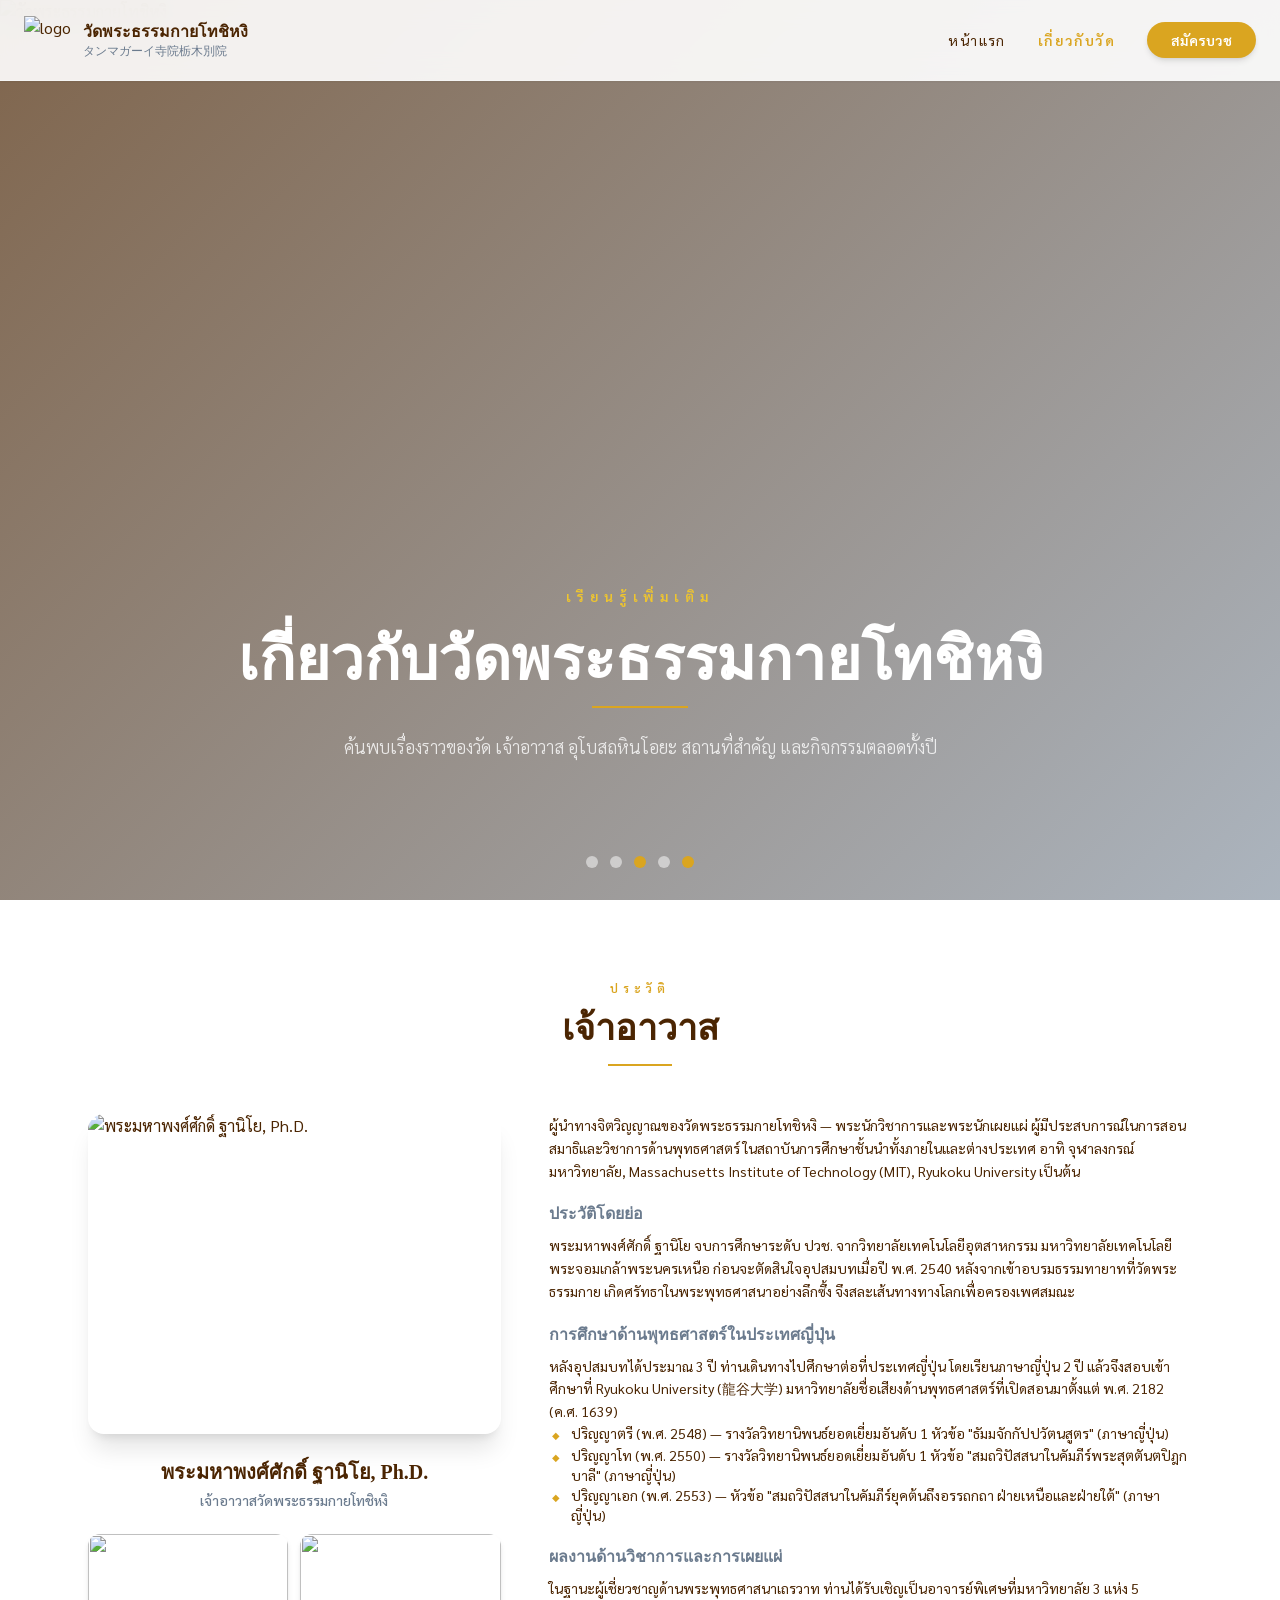
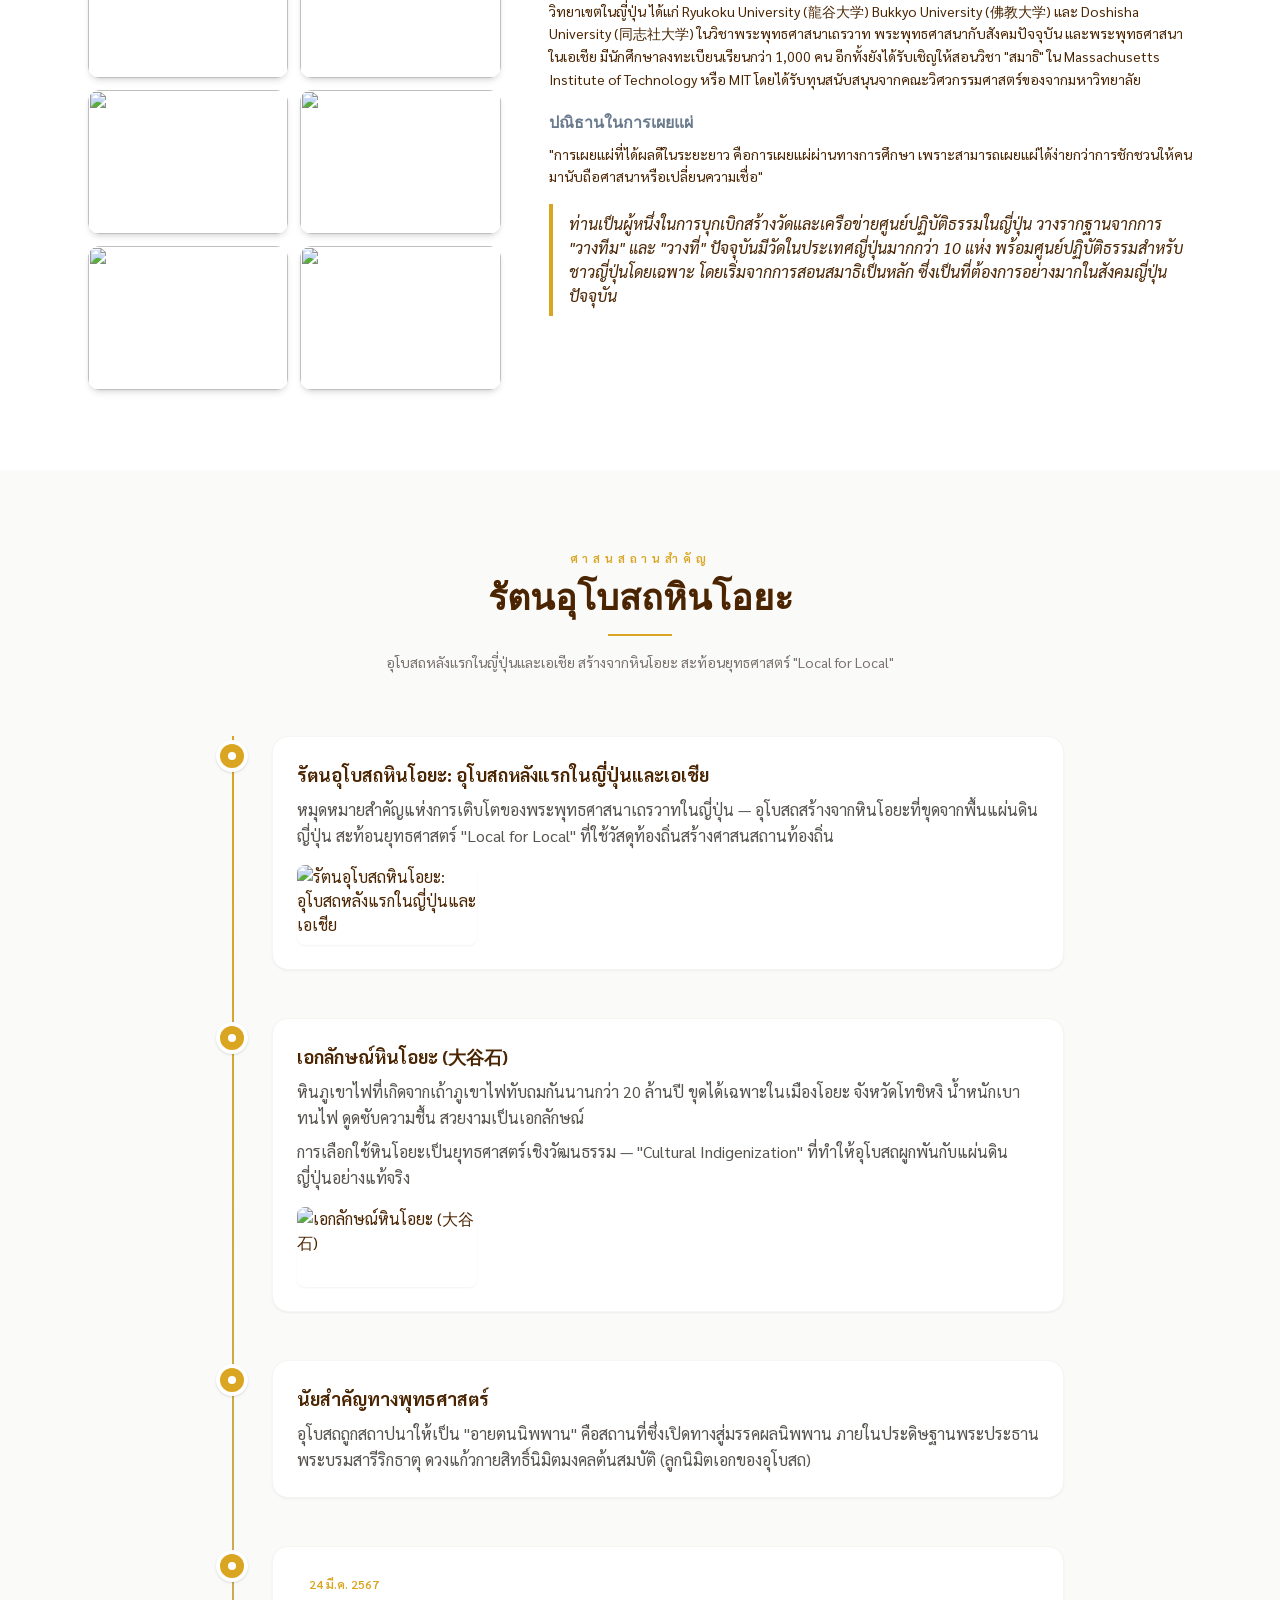
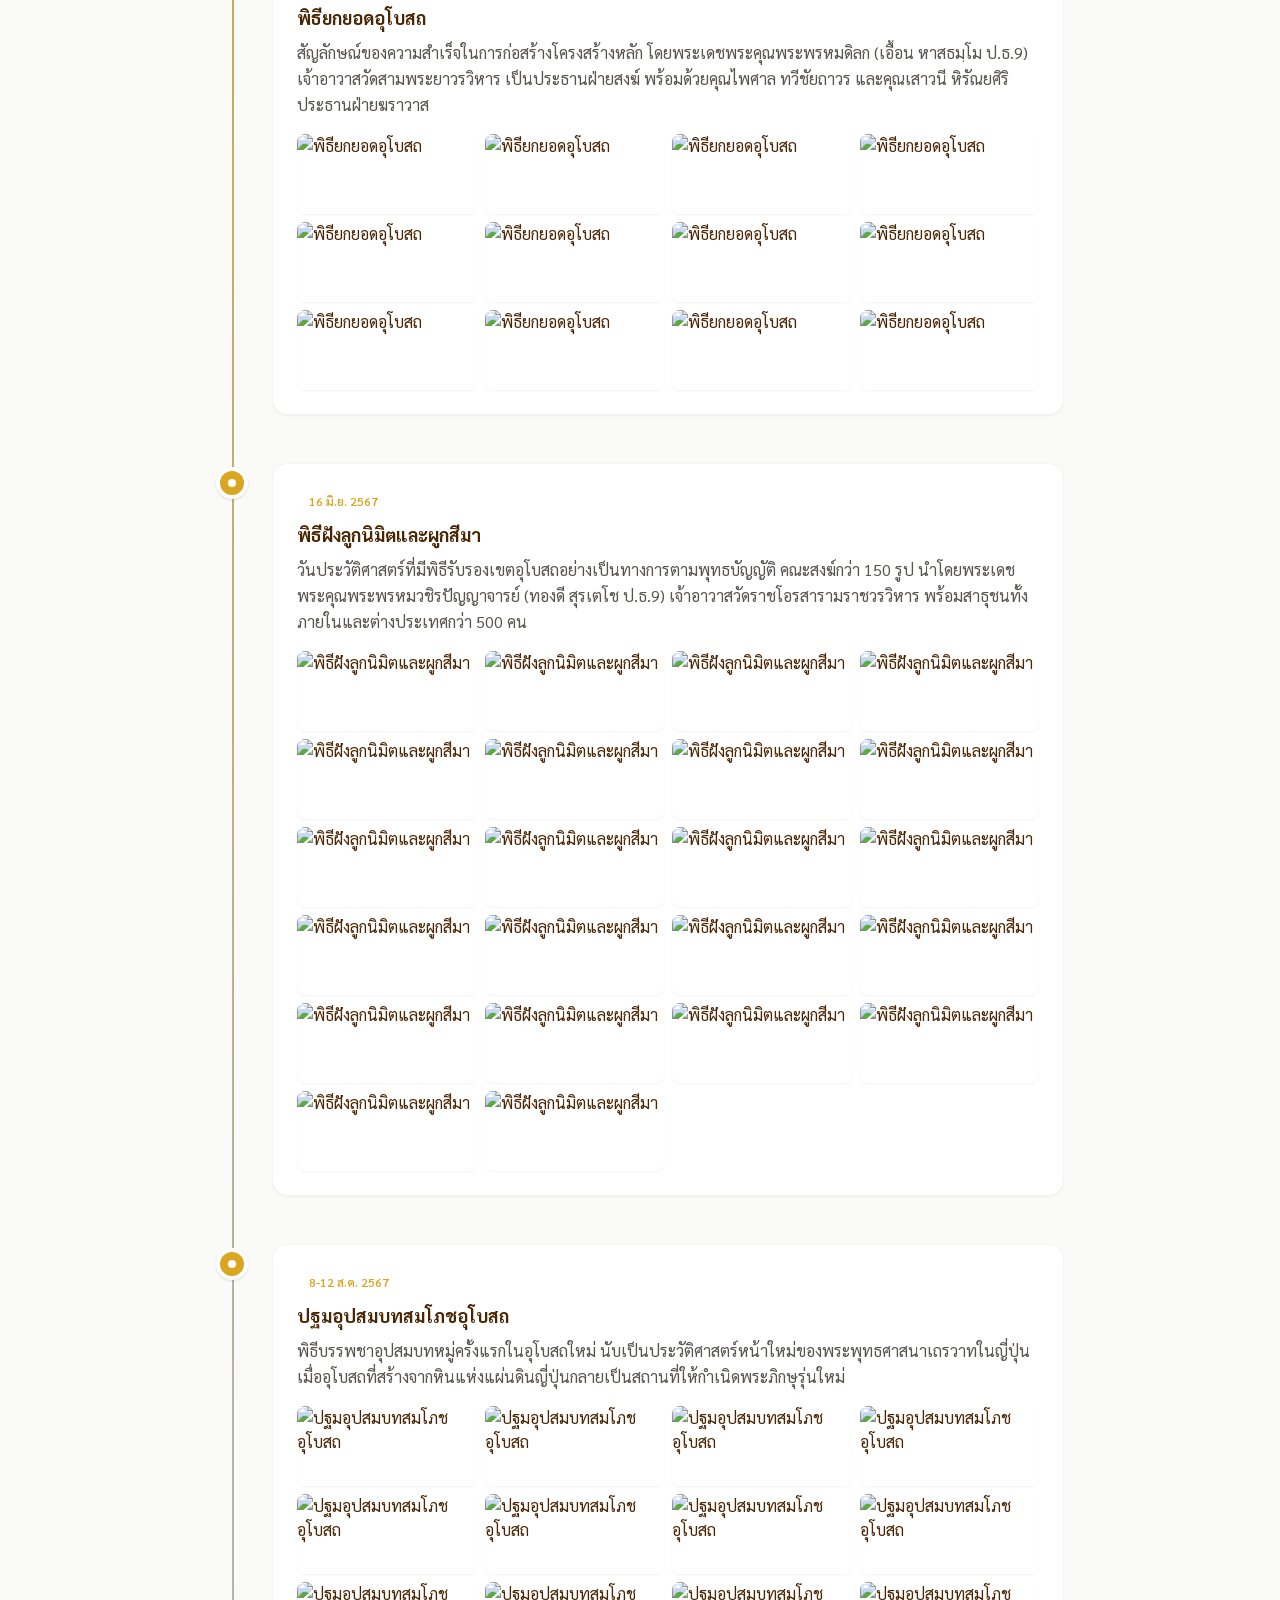
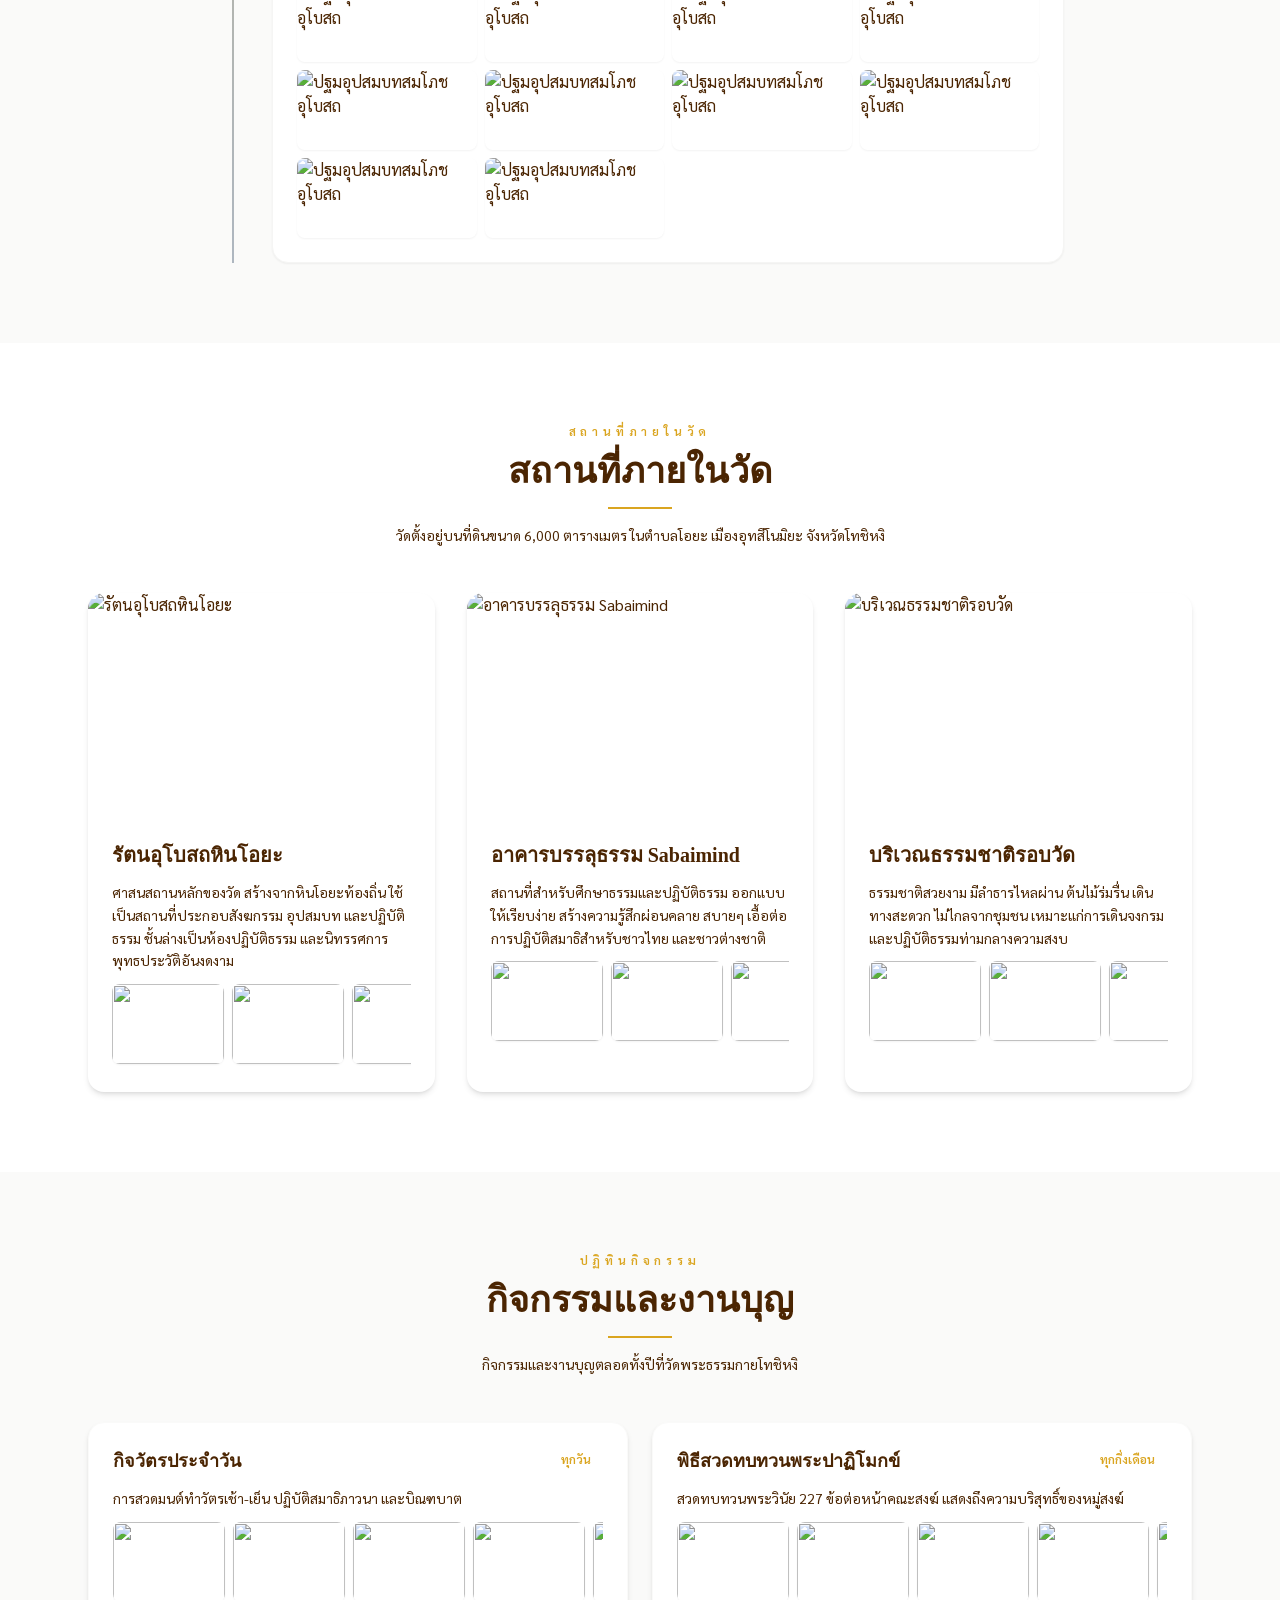
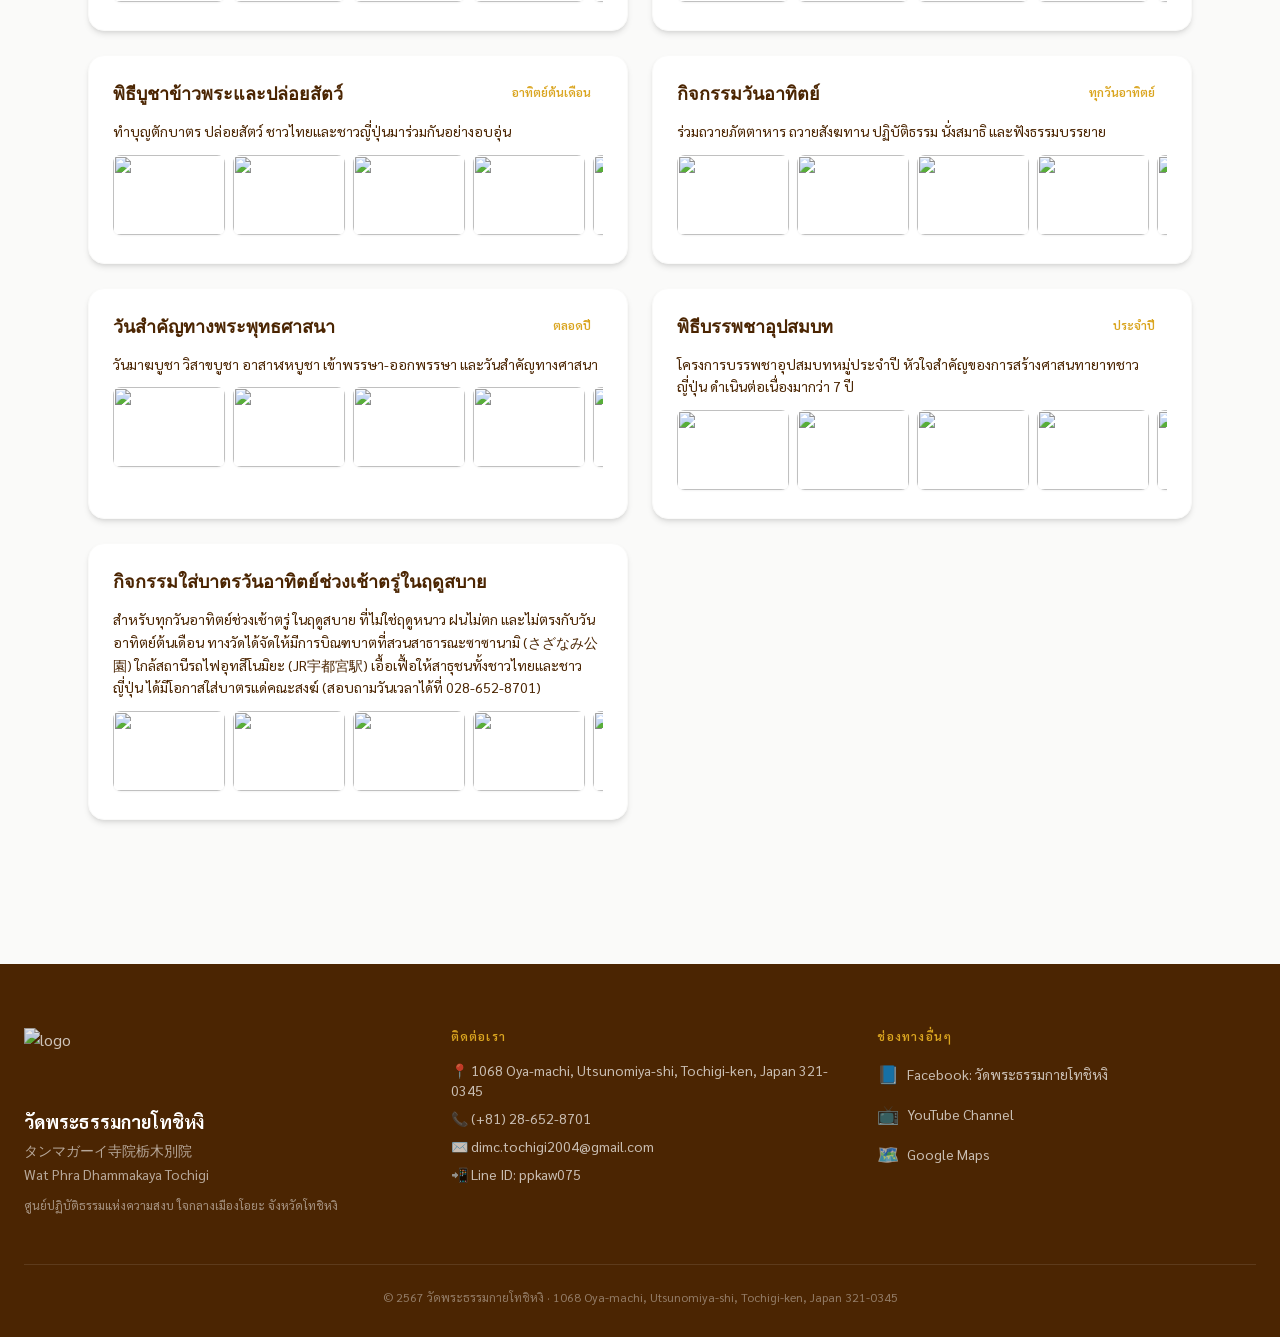
==== commit 8863d301: "Live edit by Puri" ====
--- a/about.html
+++ b/about.html
@@ -50,7 +50,7 @@
       background: linear-gradient(135deg, rgba(75,37,2,0.70) 0%, rgba(107,123,142,0.55) 100%);
     }
   </style>
-<style>*, ::before, ::after{--tw-border-spacing-x:0;--tw-border-spacing-y:0;--tw-translate-x:0;--tw-translate-y:0;--tw-rotate:0;--tw-skew-x:0;--tw-skew-y:0;--tw-scale-x:1;--tw-scale-y:1;--tw-pan-x: ;--tw-pan-y: ;--tw-pinch-zoom: ;--tw-scroll-snap-strictness:proximity;--tw-gradient-from-position: ;--tw-gradient-via-position: ;--tw-gradient-to-position: ;--tw-ordinal: ;--tw-slashed-zero: ;--tw-numeric-figure: ;--tw-numeric-spacing: ;--tw-numeric-fraction: ;--tw-ring-inset: ;--tw-ring-offset-width:0px;--tw-ring-offset-color:#fff;--tw-ring-color:rgb(59 130 246 / 0.5);--tw-ring-offset-shadow:0 0 #0000;--tw-ring-shadow:0 0 #0000;--tw-shadow:0 0 #0000;--tw-shadow-colored:0 0 #0000;--tw-blur: ;--tw-brightness: ;--tw-contrast: ;--tw-grayscale: ;--tw-hue-rotate: ;--tw-invert: ;--tw-saturate: ;--tw-sepia: ;--tw-drop-shadow: ;--tw-backdrop-blur: ;--tw-backdrop-brightness: ;--tw-backdrop-contrast: ;--tw-backdrop-grayscale: ;--tw-backdrop-hue-rotate: ;--tw-backdrop-invert: ;--tw-backdrop-opacity: ;--tw-backdrop-saturate: ;--tw-backdrop-sepia: ;--tw-contain-size: ;--tw-contain-layout: ;--tw-contain-paint: ;--tw-contain-style: }::backdrop{--tw-border-spacing-x:0;--tw-border-spacing-y:0;--tw-translate-x:0;--tw-translate-y:0;--tw-rotate:0;--tw-skew-x:0;--tw-skew-y:0;--tw-scale-x:1;--tw-scale-y:1;--tw-pan-x: ;--tw-pan-y: ;--tw-pinch-zoom: ;--tw-scroll-snap-strictness:proximity;--tw-gradient-from-position: ;--tw-gradient-via-position: ;--tw-gradient-to-position: ;--tw-ordinal: ;--tw-slashed-zero: ;--tw-numeric-figure: ;--tw-numeric-spacing: ;--tw-numeric-fraction: ;--tw-ring-inset: ;--tw-ring-offset-width:0px;--tw-ring-offset-color:#fff;--tw-ring-color:rgb(59 130 246 / 0.5);--tw-ring-offset-shadow:0 0 #0000;--tw-ring-shadow:0 0 #0000;--tw-shadow:0 0 #0000;--tw-shadow-colored:0 0 #0000;--tw-blur: ;--tw-brightness: ;--tw-contrast: ;--tw-grayscale: ;--tw-hue-rotate: ;--tw-invert: ;--tw-saturate: ;--tw-sepia: ;--tw-drop-shadow: ;--tw-backdrop-blur: ;--tw-backdrop-brightness: ;--tw-backdrop-contrast: ;--tw-backdrop-grayscale: ;--tw-backdrop-hue-rotate: ;--tw-backdrop-invert: ;--tw-backdrop-opacity: ;--tw-backdrop-saturate: ;--tw-backdrop-sepia: ;--tw-contain-size: ;--tw-contain-layout: ;--tw-contain-paint: ;--tw-contain-style: }/* ! tailwindcss v3.4.17 | MIT License | https://tailwindcss.com */*,::after,::before{box-sizing:border-box;border-width:0;border-style:solid;border-color:#e5e7eb}::after,::before{--tw-content:''}:host,html{line-height:1.5;-webkit-text-size-adjust:100%;-moz-tab-size:4;tab-size:4;font-family:ui-sans-serif, system-ui, sans-serif, "Apple Color Emoji", "Segoe UI Emoji", "Segoe UI Symbol", "Noto Color Emoji";font-feature-settings:normal;font-variation-settings:normal;-webkit-tap-highlight-color:transparent}body{margin:0;line-height:inherit}hr{height:0;color:inherit;border-top-width:1px}abbr:where([title]){-webkit-text-decoration:underline dotted;text-decoration:underline dotted}h1,h2,h3,h4,h5,h6{font-size:inherit;font-weight:inherit}a{color:inherit;text-decoration:inherit}b,strong{font-weight:bolder}code,kbd,pre,samp{font-family:ui-monospace, SFMono-Regular, Menlo, Monaco, Consolas, "Liberation Mono", "Courier New", monospace;font-feature-settings:normal;font-variation-settings:normal;font-size:1em}small{font-size:80%}sub,sup{font-size:75%;line-height:0;position:relative;vertical-align:baseline}sub{bottom:-.25em}sup{top:-.5em}table{text-indent:0;border-color:inherit;border-collapse:collapse}button,input,optgroup,select,textarea{font-family:inherit;font-feature-settings:inherit;font-variation-settings:inherit;font-size:100%;font-weight:inherit;line-height:inherit;letter-spacing:inherit;color:inherit;margin:0;padding:0}button,select{text-transform:none}button,input:where([type=button]),input:where([type=reset]),input:where([type=submit]){-webkit-appearance:button;background-color:transparent;background-image:none}:-moz-focusring{outline:auto}:-moz-ui-invalid{box-shadow:none}progress{vertical-align:baseline}::-webkit-inner-spin-button,::-webkit-outer-spin-button{height:auto}[type=search]{-webkit-appearance:textfield;outline-offset:-2px}::-webkit-search-decoration{-webkit-appearance:none}::-webkit-file-upload-button{-webkit-appearance:button;font:inherit}summary{display:list-item}blockquote,dd,dl,figure,h1,h2,h3,h4,h5,h6,hr,p,pre{margin:0}fieldset{margin:0;padding:0}legend{padding:0}menu,ol,ul{list-style:none;margin:0;padding:0}dialog{padding:0}textarea{resize:vertical}input::placeholder,textarea::placeholder{opacity:1;color:#9ca3af}[role=button],button{cursor:pointer}:disabled{cursor:default}audio,canvas,embed,iframe,img,object,svg,video{display:block;vertical-align:middle}img,video{max-width:100%;height:auto}[hidden]:where(:not([hidden=until-found])){display:none}.fixed{position:fixed}.absolute{position:absolute}.relative{position:relative}.inset-0{inset:0px}.bottom-8{bottom:2rem}.left-1\/2{left:50%}.top-0{top:0px}.z-0{z-index:0}.z-10{z-index:10}.z-20{z-index:20}.z-50{z-index:50}.mx-auto{margin-left:auto;margin-right:auto}.my-4{margin-top:1rem;margin-bottom:1rem}.mb-1{margin-bottom:0.25rem}.mb-12{margin-bottom:3rem}.mb-16{margin-bottom:4rem}.mb-2{margin-bottom:0.5rem}.mb-3{margin-bottom:0.75rem}.mb-4{margin-bottom:1rem}.mb-6{margin-bottom:1.5rem}.ml-3{margin-left:0.75rem}.ml-auto{margin-left:auto}.mt-0\.5{margin-top:0.125rem}.mt-16{margin-top:4rem}.mt-2{margin-top:0.5rem}.mt-3{margin-top:0.75rem}.mt-4{margin-top:1rem}.mt-5{margin-top:1.25rem}.mt-6{margin-top:1.5rem}.block{display:block}.flex{display:flex}.grid{display:grid}.hidden{display:none}.h-0\.5{height:0.125rem}.h-12{height:3rem}.h-16{height:4rem}.h-20{height:5rem}.h-24{height:6rem}.h-3{height:0.75rem}.h-36{height:9rem}.h-4{height:1rem}.h-56{height:14rem}.h-6{height:1.5rem}.h-80{height:20rem}.h-full{height:100%}.min-h-screen{min-height:100vh}.w-16{width:4rem}.w-24{width:6rem}.w-28{width:7rem}.w-3{width:0.75rem}.w-36{width:9rem}.w-4{width:1rem}.w-5\/12{width:41.666667%}.w-6{width:1.5rem}.w-auto{width:auto}.w-full{width:100%}.max-w-2xl{max-width:42rem}.max-w-5xl{max-width:64rem}.max-w-6xl{max-width:72rem}.max-w-7xl{max-width:80rem}.max-w-xl{max-width:36rem}.flex-1{flex:1 1 0%}.flex-shrink-0{flex-shrink:0}.-translate-x-1\/2{--tw-translate-x:-50%;transform:translate(var(--tw-translate-x), var(--tw-translate-y)) rotate(var(--tw-rotate)) skewX(var(--tw-skew-x)) skewY(var(--tw-skew-y)) scaleX(var(--tw-scale-x)) scaleY(var(--tw-scale-y))}.grid-cols-1{grid-template-columns:repeat(1, minmax(0, 1fr))}.grid-cols-2{grid-template-columns:repeat(2, minmax(0, 1fr))}.items-start{align-items:flex-start}.items-center{align-items:center}.justify-center{justify-content:center}.justify-between{justify-content:space-between}.gap-12{gap:3rem}.gap-2{gap:0.5rem}.gap-3{gap:0.75rem}.gap-6{gap:1.5rem}.gap-8{gap:2rem}.space-y-2 > :not([hidden]) ~ :not([hidden]){--tw-space-y-reverse:0;margin-top:calc(0.5rem * calc(1 - var(--tw-space-y-reverse)));margin-bottom:calc(0.5rem * var(--tw-space-y-reverse))}.space-y-3 > :not([hidden]) ~ :not([hidden]){--tw-space-y-reverse:0;margin-top:calc(0.75rem * calc(1 - var(--tw-space-y-reverse)));margin-bottom:calc(0.75rem * var(--tw-space-y-reverse))}.overflow-hidden{overflow:hidden}.overflow-x-auto{overflow-x:auto}.whitespace-nowrap{white-space:nowrap}.rounded-2xl{border-radius:1rem}.rounded-full{border-radius:9999px}.rounded-lg{border-radius:0.5rem}.rounded-xl{border-radius:0.75rem}.border{border-width:1px}.border-4{border-width:4px}.border-b{border-bottom-width:1px}.border-l-4{border-left-width:4px}.border-t{border-top-width:1px}.border-stone-100{--tw-border-opacity:1;border-color:rgb(245 245 244 / var(--tw-border-opacity, 1))}.border-stone-50{--tw-border-opacity:1;border-color:rgb(250 250 249 / var(--tw-border-opacity, 1))}.border-white{--tw-border-opacity:1;border-color:rgb(255 255 255 / var(--tw-border-opacity, 1))}.border-white\/10{border-color:rgb(255 255 255 / 0.1)}.bg-stone-50{--tw-bg-opacity:1;background-color:rgb(250 250 249 / var(--tw-bg-opacity, 1))}.bg-white{--tw-bg-opacity:1;background-color:rgb(255 255 255 / var(--tw-bg-opacity, 1))}.bg-white\/50{background-color:rgb(255 255 255 / 0.5)}.bg-white\/90{background-color:rgb(255 255 255 / 0.9)}.object-contain{object-fit:contain}.object-cover{object-fit:cover}.object-top{object-position:top}.p-6{padding:1.5rem}.px-3{padding-left:0.75rem;padding-right:0.75rem}.px-6{padding-left:1.5rem;padding-right:1.5rem}.py-1{padding-top:0.25rem;padding-bottom:0.25rem}.py-2{padding-top:0.5rem;padding-bottom:0.5rem}.py-20{padding-top:5rem;padding-bottom:5rem}.py-24{padding-top:6rem;padding-bottom:6rem}.py-4{padding-top:1rem;padding-bottom:1rem}.pb-1{padding-bottom:0.25rem}.pb-2{padding-bottom:0.5rem}.pb-8{padding-bottom:2rem}.pl-10{padding-left:2.5rem}.pl-4{padding-left:1rem}.pr-10{padding-right:2.5rem}.pt-16{padding-top:4rem}.pt-20{padding-top:5rem}.pt-6{padding-top:1.5rem}.text-center{text-align:center}.text-right{text-align:right}.font-serif{font-family:ui-serif, Georgia, Cambria, "Times New Roman", Times, serif}.text-4xl{font-size:2.25rem;line-height:2.5rem}.text-5xl{font-size:3rem;line-height:1}.text-base{font-size:1rem;line-height:1.5rem}.text-lg{font-size:1.125rem;line-height:1.75rem}.text-sm{font-size:0.875rem;line-height:1.25rem}.text-xl{font-size:1.25rem;line-height:1.75rem}.text-xs{font-size:0.75rem;line-height:1rem}.font-bold{font-weight:700}.font-light{font-weight:300}.font-medium{font-weight:500}.font-semibold{font-weight:600}.uppercase{text-transform:uppercase}.italic{font-style:italic}.leading-relaxed{line-height:1.625}.leading-tight{line-height:1.25}.tracking-\[0\.4em\]{letter-spacing:0.4em}.tracking-wider{letter-spacing:0.05em}.tracking-widest{letter-spacing:0.1em}.text-white{--tw-text-opacity:1;color:rgb(255 255 255 / var(--tw-text-opacity, 1))}.text-white\/40{color:rgb(255 255 255 / 0.4)}.text-white\/50{color:rgb(255 255 255 / 0.5)}.text-white\/60{color:rgb(255 255 255 / 0.6)}.text-white\/70{color:rgb(255 255 255 / 0.7)}.text-white\/80{color:rgb(255 255 255 / 0.8)}.opacity-0{opacity:0}.opacity-100{opacity:1}.opacity-90{opacity:0.9}.shadow-md{--tw-shadow:0 4px 6px -1px rgb(0 0 0 / 0.1), 0 2px 4px -2px rgb(0 0 0 / 0.1);--tw-shadow-colored:0 4px 6px -1px var(--tw-shadow-color), 0 2px 4px -2px var(--tw-shadow-color);box-shadow:var(--tw-ring-offset-shadow, 0 0 #0000), var(--tw-ring-shadow, 0 0 #0000), var(--tw-shadow)}.shadow-sm{--tw-shadow:0 1px 2px 0 rgb(0 0 0 / 0.05);--tw-shadow-colored:0 1px 2px 0 var(--tw-shadow-color);box-shadow:var(--tw-ring-offset-shadow, 0 0 #0000), var(--tw-ring-shadow, 0 0 #0000), var(--tw-shadow)}.shadow-xl{--tw-shadow:0 20px 25px -5px rgb(0 0 0 / 0.1), 0 8px 10px -6px rgb(0 0 0 / 0.1);--tw-shadow-colored:0 20px 25px -5px var(--tw-shadow-color), 0 8px 10px -6px var(--tw-shadow-color);box-shadow:var(--tw-ring-offset-shadow, 0 0 #0000), var(--tw-ring-shadow, 0 0 #0000), var(--tw-shadow)}.backdrop-blur-md{--tw-backdrop-blur:blur(12px);-webkit-backdrop-filter:var(--tw-backdrop-blur) var(--tw-backdrop-brightness) var(--tw-backdrop-contrast) var(--tw-backdrop-grayscale) var(--tw-backdrop-hue-rotate) var(--tw-backdrop-invert) var(--tw-backdrop-opacity) var(--tw-backdrop-saturate) var(--tw-backdrop-sepia);backdrop-filter:var(--tw-backdrop-blur) var(--tw-backdrop-brightness) var(--tw-backdrop-contrast) var(--tw-backdrop-grayscale) var(--tw-backdrop-hue-rotate) var(--tw-backdrop-invert) var(--tw-backdrop-opacity) var(--tw-backdrop-saturate) var(--tw-backdrop-sepia)}.transition-all{transition-property:all;transition-timing-function:cubic-bezier(0.4, 0, 0.2, 1);transition-duration:150ms}.transition-colors{transition-property:color, background-color, border-color, fill, stroke, -webkit-text-decoration-color;transition-property:color, background-color, border-color, text-decoration-color, fill, stroke;transition-property:color, background-color, border-color, text-decoration-color, fill, stroke, -webkit-text-decoration-color;transition-timing-function:cubic-bezier(0.4, 0, 0.2, 1);transition-duration:150ms}.transition-opacity{transition-property:opacity;transition-timing-function:cubic-bezier(0.4, 0, 0.2, 1);transition-duration:150ms}.transition-shadow{transition-property:box-shadow;transition-timing-function:cubic-bezier(0.4, 0, 0.2, 1);transition-duration:150ms}.transition-transform{transition-property:transform;transition-timing-function:cubic-bezier(0.4, 0, 0.2, 1);transition-duration:150ms}.duration-1000{transition-duration:1000ms}.duration-300{transition-duration:300ms}.duration-500{transition-duration:500ms}.hover\:scale-105:hover{--tw-scale-x:1.05;--tw-scale-y:1.05;transform:translate(var(--tw-translate-x), var(--tw-translate-y)) rotate(var(--tw-rotate)) skewX(var(--tw-skew-x)) skewY(var(--tw-skew-y)) scaleX(var(--tw-scale-x)) scaleY(var(--tw-scale-y))}.hover\:text-white:hover{--tw-text-opacity:1;color:rgb(255 255 255 / var(--tw-text-opacity, 1))}.hover\:shadow-lg:hover{--tw-shadow:0 10px 15px -3px rgb(0 0 0 / 0.1), 0 4px 6px -4px rgb(0 0 0 / 0.1);--tw-shadow-colored:0 10px 15px -3px var(--tw-shadow-color), 0 4px 6px -4px var(--tw-shadow-color);box-shadow:var(--tw-ring-offset-shadow, 0 0 #0000), var(--tw-ring-shadow, 0 0 #0000), var(--tw-shadow)}.hover\:shadow-md:hover{--tw-shadow:0 4px 6px -1px rgb(0 0 0 / 0.1), 0 2px 4px -2px rgb(0 0 0 / 0.1);--tw-shadow-colored:0 4px 6px -1px var(--tw-shadow-color), 0 2px 4px -2px var(--tw-shadow-color);box-shadow:var(--tw-ring-offset-shadow, 0 0 #0000), var(--tw-ring-shadow, 0 0 #0000), var(--tw-shadow)}.hover\:shadow-xl:hover{--tw-shadow:0 20px 25px -5px rgb(0 0 0 / 0.1), 0 8px 10px -6px rgb(0 0 0 / 0.1);--tw-shadow-colored:0 20px 25px -5px var(--tw-shadow-color), 0 8px 10px -6px var(--tw-shadow-color);box-shadow:var(--tw-ring-offset-shadow, 0 0 #0000), var(--tw-ring-shadow, 0 0 #0000), var(--tw-shadow)}.group:hover .group-hover\:scale-105{--tw-scale-x:1.05;--tw-scale-y:1.05;transform:translate(var(--tw-translate-x), var(--tw-translate-y)) rotate(var(--tw-rotate)) skewX(var(--tw-skew-x)) skewY(var(--tw-skew-y)) scaleX(var(--tw-scale-x)) scaleY(var(--tw-scale-y))}@media (min-width: 768px){.md\:flex{display:flex}.md\:hidden{display:none}.md\:grid-cols-2{grid-template-columns:repeat(2, minmax(0, 1fr))}.md\:grid-cols-3{grid-template-columns:repeat(3, minmax(0, 1fr))}.md\:text-6xl{font-size:3.75rem;line-height:1}}@media (min-width: 1024px){.lg\:col-span-2{grid-column:span 2 / span 2}.lg\:col-span-3{grid-column:span 3 / span 3}.lg\:grid-cols-5{grid-template-columns:repeat(5, minmax(0, 1fr))}}</style><style>*, ::before, ::after{--tw-border-spacing-x:0;--tw-border-spacing-y:0;--tw-translate-x:0;--tw-translate-y:0;--tw-rotate:0;--tw-skew-x:0;--tw-skew-y:0;--tw-scale-x:1;--tw-scale-y:1;--tw-pan-x: ;--tw-pan-y: ;--tw-pinch-zoom: ;--tw-scroll-snap-strictness:proximity;--tw-gradient-from-position: ;--tw-gradient-via-position: ;--tw-gradient-to-position: ;--tw-ordinal: ;--tw-slashed-zero: ;--tw-numeric-figure: ;--tw-numeric-spacing: ;--tw-numeric-fraction: ;--tw-ring-inset: ;--tw-ring-offset-width:0px;--tw-ring-offset-color:#fff;--tw-ring-color:rgb(59 130 246 / 0.5);--tw-ring-offset-shadow:0 0 #0000;--tw-ring-shadow:0 0 #0000;--tw-shadow:0 0 #0000;--tw-shadow-colored:0 0 #0000;--tw-blur: ;--tw-brightness: ;--tw-contrast: ;--tw-grayscale: ;--tw-hue-rotate: ;--tw-invert: ;--tw-saturate: ;--tw-sepia: ;--tw-drop-shadow: ;--tw-backdrop-blur: ;--tw-backdrop-brightness: ;--tw-backdrop-contrast: ;--tw-backdrop-grayscale: ;--tw-backdrop-hue-rotate: ;--tw-backdrop-invert: ;--tw-backdrop-opacity: ;--tw-backdrop-saturate: ;--tw-backdrop-sepia: ;--tw-contain-size: ;--tw-contain-layout: ;--tw-contain-paint: ;--tw-contain-style: }::backdrop{--tw-border-spacing-x:0;--tw-border-spacing-y:0;--tw-translate-x:0;--tw-translate-y:0;--tw-rotate:0;--tw-skew-x:0;--tw-skew-y:0;--tw-scale-x:1;--tw-scale-y:1;--tw-pan-x: ;--tw-pan-y: ;--tw-pinch-zoom: ;--tw-scroll-snap-strictness:proximity;--tw-gradient-from-position: ;--tw-gradient-via-position: ;--tw-gradient-to-position: ;--tw-ordinal: ;--tw-slashed-zero: ;--tw-numeric-figure: ;--tw-numeric-spacing: ;--tw-numeric-fraction: ;--tw-ring-inset: ;--tw-ring-offset-width:0px;--tw-ring-offset-color:#fff;--tw-ring-color:rgb(59 130 246 / 0.5);--tw-ring-offset-shadow:0 0 #0000;--tw-ring-shadow:0 0 #0000;--tw-shadow:0 0 #0000;--tw-shadow-colored:0 0 #0000;--tw-blur: ;--tw-brightness: ;--tw-contrast: ;--tw-grayscale: ;--tw-hue-rotate: ;--tw-invert: ;--tw-saturate: ;--tw-sepia: ;--tw-drop-shadow: ;--tw-backdrop-blur: ;--tw-backdrop-brightness: ;--tw-backdrop-contrast: ;--tw-backdrop-grayscale: ;--tw-backdrop-hue-rotate: ;--tw-backdrop-invert: ;--tw-backdrop-opacity: ;--tw-backdrop-saturate: ;--tw-backdrop-sepia: ;--tw-contain-size: ;--tw-contain-layout: ;--tw-contain-paint: ;--tw-contain-style: }/* ! tailwindcss v3.4.17 | MIT License | https://tailwindcss.com */*,::after,::before{box-sizing:border-box;border-width:0;border-style:solid;border-color:#e5e7eb}::after,::before{--tw-content:''}:host,html{line-height:1.5;-webkit-text-size-adjust:100%;-moz-tab-size:4;tab-size:4;font-family:ui-sans-serif, system-ui, sans-serif, "Apple Color Emoji", "Segoe UI Emoji", "Segoe UI Symbol", "Noto Color Emoji";font-feature-settings:normal;font-variation-settings:normal;-webkit-tap-highlight-color:transparent}body{margin:0;line-height:inherit}hr{height:0;color:inherit;border-top-width:1px}abbr:where([title]){-webkit-text-decoration:underline dotted;text-decoration:underline dotted}h1,h2,h3,h4,h5,h6{font-size:inherit;font-weight:inherit}a{color:inherit;text-decoration:inherit}b,strong{font-weight:bolder}code,kbd,pre,samp{font-family:ui-monospace, SFMono-Regular, Menlo, Monaco, Consolas, "Liberation Mono", "Courier New", monospace;font-feature-settings:normal;font-variation-settings:normal;font-size:1em}small{font-size:80%}sub,sup{font-size:75%;line-height:0;position:relative;vertical-align:baseline}sub{bottom:-.25em}sup{top:-.5em}table{text-indent:0;border-color:inherit;border-collapse:collapse}button,input,optgroup,select,textarea{font-family:inherit;font-feature-settings:inherit;font-variation-settings:inherit;font-size:100%;font-weight:inherit;line-height:inherit;letter-spacing:inherit;color:inherit;margin:0;padding:0}button,select{text-transform:none}button,input:where([type=button]),input:where([type=reset]),input:where([type=submit]){-webkit-appearance:button;background-color:transparent;background-image:none}:-moz-focusring{outline:auto}:-moz-ui-invalid{box-shadow:none}progress{vertical-align:baseline}::-webkit-inner-spin-button,::-webkit-outer-spin-button{height:auto}[type=search]{-webkit-appearance:textfield;outline-offset:-2px}::-webkit-search-decoration{-webkit-appearance:none}::-webkit-file-upload-button{-webkit-appearance:button;font:inherit}summary{display:list-item}blockquote,dd,dl,figure,h1,h2,h3,h4,h5,h6,hr,p,pre{margin:0}fieldset{margin:0;padding:0}legend{padding:0}menu,ol,ul{list-style:none;margin:0;padding:0}dialog{padding:0}textarea{resize:vertical}input::placeholder,textarea::placeholder{opacity:1;color:#9ca3af}[role=button],button{cursor:pointer}:disabled{cursor:default}audio,canvas,embed,iframe,img,object,svg,video{display:block;vertical-align:middle}img,video{max-width:100%;height:auto}[hidden]:where(:not([hidden=until-found])){display:none}.fixed{position:fixed}.absolute{position:absolute}.relative{position:relative}.inset-0{inset:0px}.bottom-8{bottom:2rem}.left-1\/2{left:50%}.top-0{top:0px}.z-0{z-index:0}.z-10{z-index:10}.z-20{z-index:20}.z-50{z-index:50}.mx-auto{margin-left:auto;margin-right:auto}.my-4{margin-top:1rem;margin-bottom:1rem}.mb-1{margin-bottom:0.25rem}.mb-12{margin-bottom:3rem}.mb-16{margin-bottom:4rem}.mb-2{margin-bottom:0.5rem}.mb-3{margin-bottom:0.75rem}.mb-4{margin-bottom:1rem}.mb-6{margin-bottom:1.5rem}.ml-3{margin-left:0.75rem}.ml-auto{margin-left:auto}.mt-0\.5{margin-top:0.125rem}.mt-16{margin-top:4rem}.mt-2{margin-top:0.5rem}.mt-3{margin-top:0.75rem}.mt-4{margin-top:1rem}.mt-5{margin-top:1.25rem}.mt-6{margin-top:1.5rem}.block{display:block}.flex{display:flex}.grid{display:grid}.hidden{display:none}.h-0\.5{height:0.125rem}.h-12{height:3rem}.h-16{height:4rem}.h-20{height:5rem}.h-24{height:6rem}.h-3{height:0.75rem}.h-36{height:9rem}.h-4{height:1rem}.h-56{height:14rem}.h-6{height:1.5rem}.h-80{height:20rem}.h-full{height:100%}.min-h-screen{min-height:100vh}.w-16{width:4rem}.w-24{width:6rem}.w-28{width:7rem}.w-3{width:0.75rem}.w-36{width:9rem}.w-4{width:1rem}.w-5\/12{width:41.666667%}.w-6{width:1.5rem}.w-auto{width:auto}.w-full{width:100%}.max-w-2xl{max-width:42rem}.max-w-5xl{max-width:64rem}.max-w-6xl{max-width:72rem}.max-w-7xl{max-width:80rem}.max-w-xl{max-width:36rem}.flex-1{flex:1 1 0%}.flex-shrink-0{flex-shrink:0}.-translate-x-1\/2{--tw-translate-x:-50%;transform:translate(var(--tw-translate-x), var(--tw-translate-y)) rotate(var(--tw-rotate)) skewX(var(--tw-skew-x)) skewY(var(--tw-skew-y)) scaleX(var(--tw-scale-x)) scaleY(var(--tw-scale-y))}.grid-cols-1{grid-template-columns:repeat(1, minmax(0, 1fr))}.grid-cols-2{grid-template-columns:repeat(2, minmax(0, 1fr))}.items-start{align-items:flex-start}.items-center{align-items:center}.justify-center{justify-content:center}.justify-between{justify-content:space-between}.gap-12{gap:3rem}.gap-2{gap:0.5rem}.gap-3{gap:0.75rem}.gap-6{gap:1.5rem}.gap-8{gap:2rem}.space-y-2 > :not([hidden]) ~ :not([hidden]){--tw-space-y-reverse:0;margin-top:calc(0.5rem * calc(1 - var(--tw-space-y-reverse)));margin-bottom:calc(0.5rem * var(--tw-space-y-reverse))}.space-y-3 > :not([hidden]) ~ :not([hidden]){--tw-space-y-reverse:0;margin-top:calc(0.75rem * calc(1 - var(--tw-space-y-reverse)));margin-bottom:calc(0.75rem * var(--tw-space-y-reverse))}.overflow-hidden{overflow:hidden}.overflow-x-auto{overflow-x:auto}.whitespace-nowrap{white-space:nowrap}.rounded-2xl{border-radius:1rem}.rounded-full{border-radius:9999px}.rounded-lg{border-radius:0.5rem}.rounded-xl{border-radius:0.75rem}.border{border-width:1px}.border-4{border-width:4px}.border-b{border-bottom-width:1px}.border-l-4{border-left-width:4px}.border-t{border-top-width:1px}.border-stone-100{--tw-border-opacity:1;border-color:rgb(245 245 244 / var(--tw-border-opacity, 1))}.border-stone-50{--tw-border-opacity:1;border-color:rgb(250 250 249 / var(--tw-border-opacity, 1))}.border-white{--tw-border-opacity:1;border-color:rgb(255 255 255 / var(--tw-border-opacity, 1))}.border-white\/10{border-color:rgb(255 255 255 / 0.1)}.bg-stone-50{--tw-bg-opacity:1;background-color:rgb(250 250 249 / var(--tw-bg-opacity, 1))}.bg-white{--tw-bg-opacity:1;background-color:rgb(255 255 255 / var(--tw-bg-opacity, 1))}.bg-white\/50{background-color:rgb(255 255 255 / 0.5)}.bg-white\/90{background-color:rgb(255 255 255 / 0.9)}.object-contain{object-fit:contain}.object-cover{object-fit:cover}.object-top{object-position:top}.p-6{padding:1.5rem}.px-3{padding-left:0.75rem;padding-right:0.75rem}.px-6{padding-left:1.5rem;padding-right:1.5rem}.py-1{padding-top:0.25rem;padding-bottom:0.25rem}.py-2{padding-top:0.5rem;padding-bottom:0.5rem}.py-20{padding-top:5rem;padding-bottom:5rem}.py-24{padding-top:6rem;padding-bottom:6rem}.py-4{padding-top:1rem;padding-bottom:1rem}.pb-1{padding-bottom:0.25rem}.pb-2{padding-bottom:0.5rem}.pb-8{padding-bottom:2rem}.pl-10{padding-left:2.5rem}.pl-4{padding-left:1rem}.pr-10{padding-right:2.5rem}.pt-16{padding-top:4rem}.pt-20{padding-top:5rem}.pt-6{padding-top:1.5rem}.text-center{text-align:center}.text-right{text-align:right}.font-serif{font-family:ui-serif, Georgia, Cambria, "Times New Roman", Times, serif}.text-4xl{font-size:2.25rem;line-height:2.5rem}.text-5xl{font-size:3rem;line-height:1}.text-base{font-size:1rem;line-height:1.5rem}.text-lg{font-size:1.125rem;line-height:1.75rem}.text-sm{font-size:0.875rem;line-height:1.25rem}.text-xl{font-size:1.25rem;line-height:1.75rem}.text-xs{font-size:0.75rem;line-height:1rem}.font-bold{font-weight:700}.font-light{font-weight:300}.font-medium{font-weight:500}.font-semibold{font-weight:600}.uppercase{text-transform:uppercase}.italic{font-style:italic}.leading-relaxed{line-height:1.625}.leading-tight{line-height:1.25}.tracking-\[0\.4em\]{letter-spacing:0.4em}.tracking-wider{letter-spacing:0.05em}.tracking-widest{letter-spacing:0.1em}.text-white{--tw-text-opacity:1;color:rgb(255 255 255 / var(--tw-text-opacity, 1))}.text-white\/40{color:rgb(255 255 255 / 0.4)}.text-white\/50{color:rgb(255 255 255 / 0.5)}.text-white\/60{color:rgb(255 255 255 / 0.6)}.text-white\/70{color:rgb(255 255 255 / 0.7)}.text-white\/80{color:rgb(255 255 255 / 0.8)}.opacity-0{opacity:0}.opacity-100{opacity:1}.opacity-90{opacity:0.9}.shadow-md{--tw-shadow:0 4px 6px -1px rgb(0 0 0 / 0.1), 0 2px 4px -2px rgb(0 0 0 / 0.1);--tw-shadow-colored:0 4px 6px -1px var(--tw-shadow-color), 0 2px 4px -2px var(--tw-shadow-color);box-shadow:var(--tw-ring-offset-shadow, 0 0 #0000), var(--tw-ring-shadow, 0 0 #0000), var(--tw-shadow)}.shadow-sm{--tw-shadow:0 1px 2px 0 rgb(0 0 0 / 0.05);--tw-shadow-colored:0 1px 2px 0 var(--tw-shadow-color);box-shadow:var(--tw-ring-offset-shadow, 0 0 #0000), var(--tw-ring-shadow, 0 0 #0000), var(--tw-shadow)}.shadow-xl{--tw-shadow:0 20px 25px -5px rgb(0 0 0 / 0.1), 0 8px 10px -6px rgb(0 0 0 / 0.1);--tw-shadow-colored:0 20px 25px -5px var(--tw-shadow-color), 0 8px 10px -6px var(--tw-shadow-color);box-shadow:var(--tw-ring-offset-shadow, 0 0 #0000), var(--tw-ring-shadow, 0 0 #0000), var(--tw-shadow)}.backdrop-blur-md{--tw-backdrop-blur:blur(12px);-webkit-backdrop-filter:var(--tw-backdrop-blur) var(--tw-backdrop-brightness) var(--tw-backdrop-contrast) var(--tw-backdrop-grayscale) var(--tw-backdrop-hue-rotate) var(--tw-backdrop-invert) var(--tw-backdrop-opacity) var(--tw-backdrop-saturate) var(--tw-backdrop-sepia);backdrop-filter:var(--tw-backdrop-blur) var(--tw-backdrop-brightness) var(--tw-backdrop-contrast) var(--tw-backdrop-grayscale) var(--tw-backdrop-hue-rotate) var(--tw-backdrop-invert) var(--tw-backdrop-opacity) var(--tw-backdrop-saturate) var(--tw-backdrop-sepia)}.transition-all{transition-property:all;transition-timing-function:cubic-bezier(0.4, 0, 0.2, 1);transition-duration:150ms}.transition-colors{transition-property:color, background-color, border-color, fill, stroke, -webkit-text-decoration-color;transition-property:color, background-color, border-color, text-decoration-color, fill, stroke;transition-property:color, background-color, border-color, text-decoration-color, fill, stroke, -webkit-text-decoration-color;transition-timing-function:cubic-bezier(0.4, 0, 0.2, 1);transition-duration:150ms}.transition-opacity{transition-property:opacity;transition-timing-function:cubic-bezier(0.4, 0, 0.2, 1);transition-duration:150ms}.transition-shadow{transition-property:box-shadow;transition-timing-function:cubic-bezier(0.4, 0, 0.2, 1);transition-duration:150ms}.transition-transform{transition-property:transform;transition-timing-function:cubic-bezier(0.4, 0, 0.2, 1);transition-duration:150ms}.duration-1000{transition-duration:1000ms}.duration-300{transition-duration:300ms}.duration-500{transition-duration:500ms}.hover\:scale-105:hover{--tw-scale-x:1.05;--tw-scale-y:1.05;transform:translate(var(--tw-translate-x), var(--tw-translate-y)) rotate(var(--tw-rotate)) skewX(var(--tw-skew-x)) skewY(var(--tw-skew-y)) scaleX(var(--tw-scale-x)) scaleY(var(--tw-scale-y))}.hover\:text-white:hover{--tw-text-opacity:1;color:rgb(255 255 255 / var(--tw-text-opacity, 1))}.hover\:shadow-lg:hover{--tw-shadow:0 10px 15px -3px rgb(0 0 0 / 0.1), 0 4px 6px -4px rgb(0 0 0 / 0.1);--tw-shadow-colored:0 10px 15px -3px var(--tw-shadow-color), 0 4px 6px -4px var(--tw-shadow-color);box-shadow:var(--tw-ring-offset-shadow, 0 0 #0000), var(--tw-ring-shadow, 0 0 #0000), var(--tw-shadow)}.hover\:shadow-md:hover{--tw-shadow:0 4px 6px -1px rgb(0 0 0 / 0.1), 0 2px 4px -2px rgb(0 0 0 / 0.1);--tw-shadow-colored:0 4px 6px -1px var(--tw-shadow-color), 0 2px 4px -2px var(--tw-shadow-color);box-shadow:var(--tw-ring-offset-shadow, 0 0 #0000), var(--tw-ring-shadow, 0 0 #0000), var(--tw-shadow)}.hover\:shadow-xl:hover{--tw-shadow:0 20px 25px -5px rgb(0 0 0 / 0.1), 0 8px 10px -6px rgb(0 0 0 / 0.1);--tw-shadow-colored:0 20px 25px -5px var(--tw-shadow-color), 0 8px 10px -6px var(--tw-shadow-color);box-shadow:var(--tw-ring-offset-shadow, 0 0 #0000), var(--tw-ring-shadow, 0 0 #0000), var(--tw-shadow)}.group:hover .group-hover\:scale-105{--tw-scale-x:1.05;--tw-scale-y:1.05;transform:translate(var(--tw-translate-x), var(--tw-translate-y)) rotate(var(--tw-rotate)) skewX(var(--tw-skew-x)) skewY(var(--tw-skew-y)) scaleX(var(--tw-scale-x)) scaleY(var(--tw-scale-y))}@media (min-width: 768px){.md\:flex{display:flex}.md\:hidden{display:none}.md\:grid-cols-2{grid-template-columns:repeat(2, minmax(0, 1fr))}.md\:grid-cols-3{grid-template-columns:repeat(3, minmax(0, 1fr))}.md\:text-6xl{font-size:3.75rem;line-height:1}}@media (min-width: 1024px){.lg\:col-span-2{grid-column:span 2 / span 2}.lg\:col-span-3{grid-column:span 3 / span 3}.lg\:grid-cols-5{grid-template-columns:repeat(5, minmax(0, 1fr))}}</style><style>*, ::before, ::after{--tw-border-spacing-x:0;--tw-border-spacing-y:0;--tw-translate-x:0;--tw-translate-y:0;--tw-rotate:0;--tw-skew-x:0;--tw-skew-y:0;--tw-scale-x:1;--tw-scale-y:1;--tw-pan-x: ;--tw-pan-y: ;--tw-pinch-zoom: ;--tw-scroll-snap-strictness:proximity;--tw-gradient-from-position: ;--tw-gradient-via-position: ;--tw-gradient-to-position: ;--tw-ordinal: ;--tw-slashed-zero: ;--tw-numeric-figure: ;--tw-numeric-spacing: ;--tw-numeric-fraction: ;--tw-ring-inset: ;--tw-ring-offset-width:0px;--tw-ring-offset-color:#fff;--tw-ring-color:rgb(59 130 246 / 0.5);--tw-ring-offset-shadow:0 0 #0000;--tw-ring-shadow:0 0 #0000;--tw-shadow:0 0 #0000;--tw-shadow-colored:0 0 #0000;--tw-blur: ;--tw-brightness: ;--tw-contrast: ;--tw-grayscale: ;--tw-hue-rotate: ;--tw-invert: ;--tw-saturate: ;--tw-sepia: ;--tw-drop-shadow: ;--tw-backdrop-blur: ;--tw-backdrop-brightness: ;--tw-backdrop-contrast: ;--tw-backdrop-grayscale: ;--tw-backdrop-hue-rotate: ;--tw-backdrop-invert: ;--tw-backdrop-opacity: ;--tw-backdrop-saturate: ;--tw-backdrop-sepia: ;--tw-contain-size: ;--tw-contain-layout: ;--tw-contain-paint: ;--tw-contain-style: }::backdrop{--tw-border-spacing-x:0;--tw-border-spacing-y:0;--tw-translate-x:0;--tw-translate-y:0;--tw-rotate:0;--tw-skew-x:0;--tw-skew-y:0;--tw-scale-x:1;--tw-scale-y:1;--tw-pan-x: ;--tw-pan-y: ;--tw-pinch-zoom: ;--tw-scroll-snap-strictness:proximity;--tw-gradient-from-position: ;--tw-gradient-via-position: ;--tw-gradient-to-position: ;--tw-ordinal: ;--tw-slashed-zero: ;--tw-numeric-figure: ;--tw-numeric-spacing: ;--tw-numeric-fraction: ;--tw-ring-inset: ;--tw-ring-offset-width:0px;--tw-ring-offset-color:#fff;--tw-ring-color:rgb(59 130 246 / 0.5);--tw-ring-offset-shadow:0 0 #0000;--tw-ring-shadow:0 0 #0000;--tw-shadow:0 0 #0000;--tw-shadow-colored:0 0 #0000;--tw-blur: ;--tw-brightness: ;--tw-contrast: ;--tw-grayscale: ;--tw-hue-rotate: ;--tw-invert: ;--tw-saturate: ;--tw-sepia: ;--tw-drop-shadow: ;--tw-backdrop-blur: ;--tw-backdrop-brightness: ;--tw-backdrop-contrast: ;--tw-backdrop-grayscale: ;--tw-backdrop-hue-rotate: ;--tw-backdrop-invert: ;--tw-backdrop-opacity: ;--tw-backdrop-saturate: ;--tw-backdrop-sepia: ;--tw-contain-size: ;--tw-contain-layout: ;--tw-contain-paint: ;--tw-contain-style: }/* ! tailwindcss v3.4.17 | MIT License | https://tailwindcss.com */*,::after,::before{box-sizing:border-box;border-width:0;border-style:solid;border-color:#e5e7eb}::after,::before{--tw-content:''}:host,html{line-height:1.5;-webkit-text-size-adjust:100%;-moz-tab-size:4;tab-size:4;font-family:ui-sans-serif, system-ui, sans-serif, "Apple Color Emoji", "Segoe UI Emoji", "Segoe UI Symbol", "Noto Color Emoji";font-feature-settings:normal;font-variation-settings:normal;-webkit-tap-highlight-color:transparent}body{margin:0;line-height:inherit}hr{height:0;color:inherit;border-top-width:1px}abbr:where([title]){-webkit-text-decoration:underline dotted;text-decoration:underline dotted}h1,h2,h3,h4,h5,h6{font-size:inherit;font-weight:inherit}a{color:inherit;text-decoration:inherit}b,strong{font-weight:bolder}code,kbd,pre,samp{font-family:ui-monospace, SFMono-Regular, Menlo, Monaco, Consolas, "Liberation Mono", "Courier New", monospace;font-feature-settings:normal;font-variation-settings:normal;font-size:1em}small{font-size:80%}sub,sup{font-size:75%;line-height:0;position:relative;vertical-align:baseline}sub{bottom:-.25em}sup{top:-.5em}table{text-indent:0;border-color:inherit;border-collapse:collapse}button,input,optgroup,select,textarea{font-family:inherit;font-feature-settings:inherit;font-variation-settings:inherit;font-size:100%;font-weight:inherit;line-height:inherit;letter-spacing:inherit;color:inherit;margin:0;padding:0}button,select{text-transform:none}button,input:where([type=button]),input:where([type=reset]),input:where([type=submit]){-webkit-appearance:button;background-color:transparent;background-image:none}:-moz-focusring{outline:auto}:-moz-ui-invalid{box-shadow:none}progress{vertical-align:baseline}::-webkit-inner-spin-button,::-webkit-outer-spin-button{height:auto}[type=search]{-webkit-appearance:textfield;outline-offset:-2px}::-webkit-search-decoration{-webkit-appearance:none}::-webkit-file-upload-button{-webkit-appearance:button;font:inherit}summary{display:list-item}blockquote,dd,dl,figure,h1,h2,h3,h4,h5,h6,hr,p,pre{margin:0}fieldset{margin:0;padding:0}legend{padding:0}menu,ol,ul{list-style:none;margin:0;padding:0}dialog{padding:0}textarea{resize:vertical}input::placeholder,textarea::placeholder{opacity:1;color:#9ca3af}[role=button],button{cursor:pointer}:disabled{cursor:default}audio,canvas,embed,iframe,img,object,svg,video{display:block;vertical-align:middle}img,video{max-width:100%;height:auto}[hidden]:where(:not([hidden=until-found])){display:none}.fixed{position:fixed}.absolute{position:absolute}.relative{position:relative}.inset-0{inset:0px}.bottom-8{bottom:2rem}.left-1\/2{left:50%}.top-0{top:0px}.z-0{z-index:0}.z-10{z-index:10}.z-20{z-index:20}.z-50{z-index:50}.mx-auto{margin-left:auto;margin-right:auto}.my-4{margin-top:1rem;margin-bottom:1rem}.mb-1{margin-bottom:0.25rem}.mb-12{margin-bottom:3rem}.mb-16{margin-bottom:4rem}.mb-2{margin-bottom:0.5rem}.mb-3{margin-bottom:0.75rem}.mb-4{margin-bottom:1rem}.mb-6{margin-bottom:1.5rem}.ml-3{margin-left:0.75rem}.ml-auto{margin-left:auto}.mt-0\.5{margin-top:0.125rem}.mt-16{margin-top:4rem}.mt-2{margin-top:0.5rem}.mt-3{margin-top:0.75rem}.mt-4{margin-top:1rem}.mt-5{margin-top:1.25rem}.mt-6{margin-top:1.5rem}.block{display:block}.flex{display:flex}.grid{display:grid}.hidden{display:none}.h-0\.5{height:0.125rem}.h-12{height:3rem}.h-16{height:4rem}.h-20{height:5rem}.h-24{height:6rem}.h-3{height:0.75rem}.h-36{height:9rem}.h-4{height:1rem}.h-56{height:14rem}.h-6{height:1.5rem}.h-80{height:20rem}.h-full{height:100%}.min-h-screen{min-height:100vh}.w-16{width:4rem}.w-24{width:6rem}.w-28{width:7rem}.w-3{width:0.75rem}.w-36{width:9rem}.w-4{width:1rem}.w-5\/12{width:41.666667%}.w-6{width:1.5rem}.w-auto{width:auto}.w-full{width:100%}.max-w-2xl{max-width:42rem}.max-w-5xl{max-width:64rem}.max-w-6xl{max-width:72rem}.max-w-7xl{max-width:80rem}.max-w-xl{max-width:36rem}.flex-1{flex:1 1 0%}.flex-shrink-0{flex-shrink:0}.-translate-x-1\/2{--tw-translate-x:-50%;transform:translate(var(--tw-translate-x), var(--tw-translate-y)) rotate(var(--tw-rotate)) skewX(var(--tw-skew-x)) skewY(var(--tw-skew-y)) scaleX(var(--tw-scale-x)) scaleY(var(--tw-scale-y))}.grid-cols-1{grid-template-columns:repeat(1, minmax(0, 1fr))}.grid-cols-2{grid-template-columns:repeat(2, minmax(0, 1fr))}.items-start{align-items:flex-start}.items-center{align-items:center}.justify-center{justify-content:center}.justify-between{justify-content:space-between}.gap-12{gap:3rem}.gap-2{gap:0.5rem}.gap-3{gap:0.75rem}.gap-6{gap:1.5rem}.gap-8{gap:2rem}.space-y-2 > :not([hidden]) ~ :not([hidden]){--tw-space-y-reverse:0;margin-top:calc(0.5rem * calc(1 - var(--tw-space-y-reverse)));margin-bottom:calc(0.5rem * var(--tw-space-y-reverse))}.space-y-3 > :not([hidden]) ~ :not([hidden]){--tw-space-y-reverse:0;margin-top:calc(0.75rem * calc(1 - var(--tw-space-y-reverse)));margin-bottom:calc(0.75rem * var(--tw-space-y-reverse))}.overflow-hidden{overflow:hidden}.overflow-x-auto{overflow-x:auto}.whitespace-nowrap{white-space:nowrap}.rounded-2xl{border-radius:1rem}.rounded-full{border-radius:9999px}.rounded-lg{border-radius:0.5rem}.rounded-xl{border-radius:0.75rem}.border{border-width:1px}.border-4{border-width:4px}.border-b{border-bottom-width:1px}.border-l-4{border-left-width:4px}.border-t{border-top-width:1px}.border-stone-100{--tw-border-opacity:1;border-color:rgb(245 245 244 / var(--tw-border-opacity, 1))}.border-stone-50{--tw-border-opacity:1;border-color:rgb(250 250 249 / var(--tw-border-opacity, 1))}.border-white{--tw-border-opacity:1;border-color:rgb(255 255 255 / var(--tw-border-opacity, 1))}.border-white\/10{border-color:rgb(255 255 255 / 0.1)}.bg-stone-50{--tw-bg-opacity:1;background-color:rgb(250 250 249 / var(--tw-bg-opacity, 1))}.bg-white{--tw-bg-opacity:1;background-color:rgb(255 255 255 / var(--tw-bg-opacity, 1))}.bg-white\/50{background-color:rgb(255 255 255 / 0.5)}.bg-white\/90{background-color:rgb(255 255 255 / 0.9)}.object-contain{object-fit:contain}.object-cover{object-fit:cover}.object-top{object-position:top}.p-6{padding:1.5rem}.px-3{padding-left:0.75rem;padding-right:0.75rem}.px-6{padding-left:1.5rem;padding-right:1.5rem}.py-1{padding-top:0.25rem;padding-bottom:0.25rem}.py-2{padding-top:0.5rem;padding-bottom:0.5rem}.py-20{padding-top:5rem;padding-bottom:5rem}.py-24{padding-top:6rem;padding-bottom:6rem}.py-4{padding-top:1rem;padding-bottom:1rem}.pb-1{padding-bottom:0.25rem}.pb-2{padding-bottom:0.5rem}.pb-8{padding-bottom:2rem}.pl-10{padding-left:2.5rem}.pl-4{padding-left:1rem}.pr-10{padding-right:2.5rem}.pt-16{padding-top:4rem}.pt-20{padding-top:5rem}.pt-6{padding-top:1.5rem}.text-center{text-align:center}.text-right{text-align:right}.font-serif{font-family:ui-serif, Georgia, Cambria, "Times New Roman", Times, serif}.text-4xl{font-size:2.25rem;line-height:2.5rem}.text-5xl{font-size:3rem;line-height:1}.text-base{font-size:1rem;line-height:1.5rem}.text-lg{font-size:1.125rem;line-height:1.75rem}.text-sm{font-size:0.875rem;line-height:1.25rem}.text-xl{font-size:1.25rem;line-height:1.75rem}.text-xs{font-size:0.75rem;line-height:1rem}.font-bold{font-weight:700}.font-light{font-weight:300}.font-medium{font-weight:500}.font-semibold{font-weight:600}.uppercase{text-transform:uppercase}.italic{font-style:italic}.leading-relaxed{line-height:1.625}.leading-tight{line-height:1.25}.tracking-\[0\.4em\]{letter-spacing:0.4em}.tracking-wider{letter-spacing:0.05em}.tracking-widest{letter-spacing:0.1em}.text-white{--tw-text-opacity:1;color:rgb(255 255 255 / var(--tw-text-opacity, 1))}.text-white\/40{color:rgb(255 255 255 / 0.4)}.text-white\/50{color:rgb(255 255 255 / 0.5)}.text-white\/60{color:rgb(255 255 255 / 0.6)}.text-white\/70{color:rgb(255 255 255 / 0.7)}.text-white\/80{color:rgb(255 255 255 / 0.8)}.opacity-0{opacity:0}.opacity-100{opacity:1}.opacity-90{opacity:0.9}.shadow-md{--tw-shadow:0 4px 6px -1px rgb(0 0 0 / 0.1), 0 2px 4px -2px rgb(0 0 0 / 0.1);--tw-shadow-colored:0 4px 6px -1px var(--tw-shadow-color), 0 2px 4px -2px var(--tw-shadow-color);box-shadow:var(--tw-ring-offset-shadow, 0 0 #0000), var(--tw-ring-shadow, 0 0 #0000), var(--tw-shadow)}.shadow-sm{--tw-shadow:0 1px 2px 0 rgb(0 0 0 / 0.05);--tw-shadow-colored:0 1px 2px 0 var(--tw-shadow-color);box-shadow:var(--tw-ring-offset-shadow, 0 0 #0000), var(--tw-ring-shadow, 0 0 #0000), var(--tw-shadow)}.shadow-xl{--tw-shadow:0 20px 25px -5px rgb(0 0 0 / 0.1), 0 8px 10px -6px rgb(0 0 0 / 0.1);--tw-shadow-colored:0 20px 25px -5px var(--tw-shadow-color), 0 8px 10px -6px var(--tw-shadow-color);box-shadow:var(--tw-ring-offset-shadow, 0 0 #0000), var(--tw-ring-shadow, 0 0 #0000), var(--tw-shadow)}.backdrop-blur-md{--tw-backdrop-blur:blur(12px);-webkit-backdrop-filter:var(--tw-backdrop-blur) var(--tw-backdrop-brightness) var(--tw-backdrop-contrast) var(--tw-backdrop-grayscale) var(--tw-backdrop-hue-rotate) var(--tw-backdrop-invert) var(--tw-backdrop-opacity) var(--tw-backdrop-saturate) var(--tw-backdrop-sepia);backdrop-filter:var(--tw-backdrop-blur) var(--tw-backdrop-brightness) var(--tw-backdrop-contrast) var(--tw-backdrop-grayscale) var(--tw-backdrop-hue-rotate) var(--tw-backdrop-invert) var(--tw-backdrop-opacity) var(--tw-backdrop-saturate) var(--tw-backdrop-sepia)}.transition-all{transition-property:all;transition-timing-function:cubic-bezier(0.4, 0, 0.2, 1);transition-duration:150ms}.transition-colors{transition-property:color, background-color, border-color, fill, stroke, -webkit-text-decoration-color;transition-property:color, background-color, border-color, text-decoration-color, fill, stroke;transition-property:color, background-color, border-color, text-decoration-color, fill, stroke, -webkit-text-decoration-color;transition-timing-function:cubic-bezier(0.4, 0, 0.2, 1);transition-duration:150ms}.transition-opacity{transition-property:opacity;transition-timing-function:cubic-bezier(0.4, 0, 0.2, 1);transition-duration:150ms}.transition-shadow{transition-property:box-shadow;transition-timing-function:cubic-bezier(0.4, 0, 0.2, 1);transition-duration:150ms}.transition-transform{transition-property:transform;transition-timing-function:cubic-bezier(0.4, 0, 0.2, 1);transition-duration:150ms}.duration-1000{transition-duration:1000ms}.duration-300{transition-duration:300ms}.duration-500{transition-duration:500ms}.hover\:scale-105:hover{--tw-scale-x:1.05;--tw-scale-y:1.05;transform:translate(var(--tw-translate-x), var(--tw-translate-y)) rotate(var(--tw-rotate)) skewX(var(--tw-skew-x)) skewY(var(--tw-skew-y)) scaleX(var(--tw-scale-x)) scaleY(var(--tw-scale-y))}.hover\:text-white:hover{--tw-text-opacity:1;color:rgb(255 255 255 / var(--tw-text-opacity, 1))}.hover\:shadow-lg:hover{--tw-shadow:0 10px 15px -3px rgb(0 0 0 / 0.1), 0 4px 6px -4px rgb(0 0 0 / 0.1);--tw-shadow-colored:0 10px 15px -3px var(--tw-shadow-color), 0 4px 6px -4px var(--tw-shadow-color);box-shadow:var(--tw-ring-offset-shadow, 0 0 #0000), var(--tw-ring-shadow, 0 0 #0000), var(--tw-shadow)}.hover\:shadow-md:hover{--tw-shadow:0 4px 6px -1px rgb(0 0 0 / 0.1), 0 2px 4px -2px rgb(0 0 0 / 0.1);--tw-shadow-colored:0 4px 6px -1px var(--tw-shadow-color), 0 2px 4px -2px var(--tw-shadow-color);box-shadow:var(--tw-ring-offset-shadow, 0 0 #0000), var(--tw-ring-shadow, 0 0 #0000), var(--tw-shadow)}.hover\:shadow-xl:hover{--tw-shadow:0 20px 25px -5px rgb(0 0 0 / 0.1), 0 8px 10px -6px rgb(0 0 0 / 0.1);--tw-shadow-colored:0 20px 25px -5px var(--tw-shadow-color), 0 8px 10px -6px var(--tw-shadow-color);box-shadow:var(--tw-ring-offset-shadow, 0 0 #0000), var(--tw-ring-shadow, 0 0 #0000), var(--tw-shadow)}.group:hover .group-hover\:scale-105{--tw-scale-x:1.05;--tw-scale-y:1.05;transform:translate(var(--tw-translate-x), var(--tw-translate-y)) rotate(var(--tw-rotate)) skewX(var(--tw-skew-x)) skewY(var(--tw-skew-y)) scaleX(var(--tw-scale-x)) scaleY(var(--tw-scale-y))}@media (min-width: 768px){.md\:flex{display:flex}.md\:hidden{display:none}.md\:grid-cols-2{grid-template-columns:repeat(2, minmax(0, 1fr))}.md\:grid-cols-3{grid-template-columns:repeat(3, minmax(0, 1fr))}.md\:text-6xl{font-size:3.75rem;line-height:1}}@media (min-width: 1024px){.lg\:col-span-2{grid-column:span 2 / span 2}.lg\:col-span-3{grid-column:span 3 / span 3}.lg\:grid-cols-5{grid-template-columns:repeat(5, minmax(0, 1fr))}}</style><style>*, ::before, ::after{--tw-border-spacing-x:0;--tw-border-spacing-y:0;--tw-translate-x:0;--tw-translate-y:0;--tw-rotate:0;--tw-skew-x:0;--tw-skew-y:0;--tw-scale-x:1;--tw-scale-y:1;--tw-pan-x: ;--tw-pan-y: ;--tw-pinch-zoom: ;--tw-scroll-snap-strictness:proximity;--tw-gradient-from-position: ;--tw-gradient-via-position: ;--tw-gradient-to-position: ;--tw-ordinal: ;--tw-slashed-zero: ;--tw-numeric-figure: ;--tw-numeric-spacing: ;--tw-numeric-fraction: ;--tw-ring-inset: ;--tw-ring-offset-width:0px;--tw-ring-offset-color:#fff;--tw-ring-color:rgb(59 130 246 / 0.5);--tw-ring-offset-shadow:0 0 #0000;--tw-ring-shadow:0 0 #0000;--tw-shadow:0 0 #0000;--tw-shadow-colored:0 0 #0000;--tw-blur: ;--tw-brightness: ;--tw-contrast: ;--tw-grayscale: ;--tw-hue-rotate: ;--tw-invert: ;--tw-saturate: ;--tw-sepia: ;--tw-drop-shadow: ;--tw-backdrop-blur: ;--tw-backdrop-brightness: ;--tw-backdrop-contrast: ;--tw-backdrop-grayscale: ;--tw-backdrop-hue-rotate: ;--tw-backdrop-invert: ;--tw-backdrop-opacity: ;--tw-backdrop-saturate: ;--tw-backdrop-sepia: ;--tw-contain-size: ;--tw-contain-layout: ;--tw-contain-paint: ;--tw-contain-style: }::backdrop{--tw-border-spacing-x:0;--tw-border-spacing-y:0;--tw-translate-x:0;--tw-translate-y:0;--tw-rotate:0;--tw-skew-x:0;--tw-skew-y:0;--tw-scale-x:1;--tw-scale-y:1;--tw-pan-x: ;--tw-pan-y: ;--tw-pinch-zoom: ;--tw-scroll-snap-strictness:proximity;--tw-gradient-from-position: ;--tw-gradient-via-position: ;--tw-gradient-to-position: ;--tw-ordinal: ;--tw-slashed-zero: ;--tw-numeric-figure: ;--tw-numeric-spacing: ;--tw-numeric-fraction: ;--tw-ring-inset: ;--tw-ring-offset-width:0px;--tw-ring-offset-color:#fff;--tw-ring-color:rgb(59 130 246 / 0.5);--tw-ring-offset-shadow:0 0 #0000;--tw-ring-shadow:0 0 #0000;--tw-shadow:0 0 #0000;--tw-shadow-colored:0 0 #0000;--tw-blur: ;--tw-brightness: ;--tw-contrast: ;--tw-grayscale: ;--tw-hue-rotate: ;--tw-invert: ;--tw-saturate: ;--tw-sepia: ;--tw-drop-shadow: ;--tw-backdrop-blur: ;--tw-backdrop-brightness: ;--tw-backdrop-contrast: ;--tw-backdrop-grayscale: ;--tw-backdrop-hue-rotate: ;--tw-backdrop-invert: ;--tw-backdrop-opacity: ;--tw-backdrop-saturate: ;--tw-backdrop-sepia: ;--tw-contain-size: ;--tw-contain-layout: ;--tw-contain-paint: ;--tw-contain-style: }/* ! tailwindcss v3.4.17 | MIT License | https://tailwindcss.com */*,::after,::before{box-sizing:border-box;border-width:0;border-style:solid;border-color:#e5e7eb}::after,::before{--tw-content:''}:host,html{line-height:1.5;-webkit-text-size-adjust:100%;-moz-tab-size:4;tab-size:4;font-family:ui-sans-serif, system-ui, sans-serif, "Apple Color Emoji", "Segoe UI Emoji", "Segoe UI Symbol", "Noto Color Emoji";font-feature-settings:normal;font-variation-settings:normal;-webkit-tap-highlight-color:transparent}body{margin:0;line-height:inherit}hr{height:0;color:inherit;border-top-width:1px}abbr:where([title]){-webkit-text-decoration:underline dotted;text-decoration:underline dotted}h1,h2,h3,h4,h5,h6{font-size:inherit;font-weight:inherit}a{color:inherit;text-decoration:inherit}b,strong{font-weight:bolder}code,kbd,pre,samp{font-family:ui-monospace, SFMono-Regular, Menlo, Monaco, Consolas, "Liberation Mono", "Courier New", monospace;font-feature-settings:normal;font-variation-settings:normal;font-size:1em}small{font-size:80%}sub,sup{font-size:75%;line-height:0;position:relative;vertical-align:baseline}sub{bottom:-.25em}sup{top:-.5em}table{text-indent:0;border-color:inherit;border-collapse:collapse}button,input,optgroup,select,textarea{font-family:inherit;font-feature-settings:inherit;font-variation-settings:inherit;font-size:100%;font-weight:inherit;line-height:inherit;letter-spacing:inherit;color:inherit;margin:0;padding:0}button,select{text-transform:none}button,input:where([type=button]),input:where([type=reset]),input:where([type=submit]){-webkit-appearance:button;background-color:transparent;background-image:none}:-moz-focusring{outline:auto}:-moz-ui-invalid{box-shadow:none}progress{vertical-align:baseline}::-webkit-inner-spin-button,::-webkit-outer-spin-button{height:auto}[type=search]{-webkit-appearance:textfield;outline-offset:-2px}::-webkit-search-decoration{-webkit-appearance:none}::-webkit-file-upload-button{-webkit-appearance:button;font:inherit}summary{display:list-item}blockquote,dd,dl,figure,h1,h2,h3,h4,h5,h6,hr,p,pre{margin:0}fieldset{margin:0;padding:0}legend{padding:0}menu,ol,ul{list-style:none;margin:0;padding:0}dialog{padding:0}textarea{resize:vertical}input::placeholder,textarea::placeholder{opacity:1;color:#9ca3af}[role=button],button{cursor:pointer}:disabled{cursor:default}audio,canvas,embed,iframe,img,object,svg,video{display:block;vertical-align:middle}img,video{max-width:100%;height:auto}[hidden]:where(:not([hidden=until-found])){display:none}.fixed{position:fixed}.absolute{position:absolute}.relative{position:relative}.inset-0{inset:0px}.bottom-8{bottom:2rem}.left-1\/2{left:50%}.top-0{top:0px}.z-0{z-index:0}.z-10{z-index:10}.z-20{z-index:20}.z-50{z-index:50}.mx-auto{margin-left:auto;margin-right:auto}.my-4{margin-top:1rem;margin-bottom:1rem}.mb-1{margin-bottom:0.25rem}.mb-12{margin-bottom:3rem}.mb-16{margin-bottom:4rem}.mb-2{margin-bottom:0.5rem}.mb-3{margin-bottom:0.75rem}.mb-4{margin-bottom:1rem}.mb-6{margin-bottom:1.5rem}.ml-3{margin-left:0.75rem}.ml-auto{margin-left:auto}.mt-0\.5{margin-top:0.125rem}.mt-16{margin-top:4rem}.mt-2{margin-top:0.5rem}.mt-3{margin-top:0.75rem}.mt-4{margin-top:1rem}.mt-5{margin-top:1.25rem}.mt-6{margin-top:1.5rem}.block{display:block}.flex{display:flex}.grid{display:grid}.hidden{display:none}.h-0\.5{height:0.125rem}.h-12{height:3rem}.h-16{height:4rem}.h-20{height:5rem}.h-24{height:6rem}.h-3{height:0.75rem}.h-36{height:9rem}.h-4{height:1rem}.h-56{height:14rem}.h-6{height:1.5rem}.h-80{height:20rem}.h-full{height:100%}.min-h-screen{min-height:100vh}.w-16{width:4rem}.w-24{width:6rem}.w-28{width:7rem}.w-3{width:0.75rem}.w-36{width:9rem}.w-4{width:1rem}.w-5\/12{width:41.666667%}.w-6{width:1.5rem}.w-auto{width:auto}.w-full{width:100%}.max-w-2xl{max-width:42rem}.max-w-5xl{max-width:64rem}.max-w-6xl{max-width:72rem}.max-w-7xl{max-width:80rem}.max-w-xl{max-width:36rem}.flex-1{flex:1 1 0%}.flex-shrink-0{flex-shrink:0}.-translate-x-1\/2{--tw-translate-x:-50%;transform:translate(var(--tw-translate-x), var(--tw-translate-y)) rotate(var(--tw-rotate)) skewX(var(--tw-skew-x)) skewY(var(--tw-skew-y)) scaleX(var(--tw-scale-x)) scaleY(var(--tw-scale-y))}.grid-cols-1{grid-template-columns:repeat(1, minmax(0, 1fr))}.grid-cols-2{grid-template-columns:repeat(2, minmax(0, 1fr))}.items-start{align-items:flex-start}.items-center{align-items:center}.justify-center{justify-content:center}.justify-between{justify-content:space-between}.gap-12{gap:3rem}.gap-2{gap:0.5rem}.gap-3{gap:0.75rem}.gap-6{gap:1.5rem}.gap-8{gap:2rem}.space-y-2 > :not([hidden]) ~ :not([hidden]){--tw-space-y-reverse:0;margin-top:calc(0.5rem * calc(1 - var(--tw-space-y-reverse)));margin-bottom:calc(0.5rem * var(--tw-space-y-reverse))}.space-y-3 > :not([hidden]) ~ :not([hidden]){--tw-space-y-reverse:0;margin-top:calc(0.75rem * calc(1 - var(--tw-space-y-reverse)));margin-bottom:calc(0.75rem * var(--tw-space-y-reverse))}.overflow-hidden{overflow:hidden}.overflow-x-auto{overflow-x:auto}.whitespace-nowrap{white-space:nowrap}.rounded-2xl{border-radius:1rem}.rounded-full{border-radius:9999px}.rounded-lg{border-radius:0.5rem}.rounded-xl{border-radius:0.75rem}.border{border-width:1px}.border-4{border-width:4px}.border-b{border-bottom-width:1px}.border-l-4{border-left-width:4px}.border-t{border-top-width:1px}.border-stone-100{--tw-border-opacity:1;border-color:rgb(245 245 244 / var(--tw-border-opacity, 1))}.border-stone-50{--tw-border-opacity:1;border-color:rgb(250 250 249 / var(--tw-border-opacity, 1))}.border-white{--tw-border-opacity:1;border-color:rgb(255 255 255 / var(--tw-border-opacity, 1))}.border-white\/10{border-color:rgb(255 255 255 / 0.1)}.bg-stone-50{--tw-bg-opacity:1;background-color:rgb(250 250 249 / var(--tw-bg-opacity, 1))}.bg-white{--tw-bg-opacity:1;background-color:rgb(255 255 255 / var(--tw-bg-opacity, 1))}.bg-white\/50{background-color:rgb(255 255 255 / 0.5)}.bg-white\/90{background-color:rgb(255 255 255 / 0.9)}.object-contain{object-fit:contain}.object-cover{object-fit:cover}.object-top{object-position:top}.p-6{padding:1.5rem}.px-3{padding-left:0.75rem;padding-right:0.75rem}.px-6{padding-left:1.5rem;padding-right:1.5rem}.py-1{padding-top:0.25rem;padding-bottom:0.25rem}.py-2{padding-top:0.5rem;padding-bottom:0.5rem}.py-20{padding-top:5rem;padding-bottom:5rem}.py-24{padding-top:6rem;padding-bottom:6rem}.py-4{padding-top:1rem;padding-bottom:1rem}.pb-1{padding-bottom:0.25rem}.pb-2{padding-bottom:0.5rem}.pb-8{padding-bottom:2rem}.pl-10{padding-left:2.5rem}.pl-4{padding-left:1rem}.pr-10{padding-right:2.5rem}.pt-16{padding-top:4rem}.pt-20{padding-top:5rem}.pt-6{padding-top:1.5rem}.text-center{text-align:center}.text-right{text-align:right}.font-serif{font-family:ui-serif, Georgia, Cambria, "Times New Roman", Times, serif}.text-4xl{font-size:2.25rem;line-height:2.5rem}.text-5xl{font-size:3rem;line-height:1}.text-base{font-size:1rem;line-height:1.5rem}.text-lg{font-size:1.125rem;line-height:1.75rem}.text-sm{font-size:0.875rem;line-height:1.25rem}.text-xl{font-size:1.25rem;line-height:1.75rem}.text-xs{font-size:0.75rem;line-height:1rem}.font-bold{font-weight:700}.font-light{font-weight:300}.font-medium{font-weight:500}.font-semibold{font-weight:600}.uppercase{text-transform:uppercase}.italic{font-style:italic}.leading-relaxed{line-height:1.625}.leading-tight{line-height:1.25}.tracking-\[0\.4em\]{letter-spacing:0.4em}.tracking-wider{letter-spacing:0.05em}.tracking-widest{letter-spacing:0.1em}.text-white{--tw-text-opacity:1;color:rgb(255 255 255 / var(--tw-text-opacity, 1))}.text-white\/40{color:rgb(255 255 255 / 0.4)}.text-white\/50{color:rgb(255 255 255 / 0.5)}.text-white\/60{color:rgb(255 255 255 / 0.6)}.text-white\/70{color:rgb(255 255 255 / 0.7)}.text-white\/80{color:rgb(255 255 255 / 0.8)}.opacity-0{opacity:0}.opacity-100{opacity:1}.opacity-90{opacity:0.9}.shadow-md{--tw-shadow:0 4px 6px -1px rgb(0 0 0 / 0.1), 0 2px 4px -2px rgb(0 0 0 / 0.1);--tw-shadow-colored:0 4px 6px -1px var(--tw-shadow-color), 0 2px 4px -2px var(--tw-shadow-color);box-shadow:var(--tw-ring-offset-shadow, 0 0 #0000), var(--tw-ring-shadow, 0 0 #0000), var(--tw-shadow)}.shadow-sm{--tw-shadow:0 1px 2px 0 rgb(0 0 0 / 0.05);--tw-shadow-colored:0 1px 2px 0 var(--tw-shadow-color);box-shadow:var(--tw-ring-offset-shadow, 0 0 #0000), var(--tw-ring-shadow, 0 0 #0000), var(--tw-shadow)}.shadow-xl{--tw-shadow:0 20px 25px -5px rgb(0 0 0 / 0.1), 0 8px 10px -6px rgb(0 0 0 / 0.1);--tw-shadow-colored:0 20px 25px -5px var(--tw-shadow-color), 0 8px 10px -6px var(--tw-shadow-color);box-shadow:var(--tw-ring-offset-shadow, 0 0 #0000), var(--tw-ring-shadow, 0 0 #0000), var(--tw-shadow)}.backdrop-blur-md{--tw-backdrop-blur:blur(12px);-webkit-backdrop-filter:var(--tw-backdrop-blur) var(--tw-backdrop-brightness) var(--tw-backdrop-contrast) var(--tw-backdrop-grayscale) var(--tw-backdrop-hue-rotate) var(--tw-backdrop-invert) var(--tw-backdrop-opacity) var(--tw-backdrop-saturate) var(--tw-backdrop-sepia);backdrop-filter:var(--tw-backdrop-blur) var(--tw-backdrop-brightness) var(--tw-backdrop-contrast) var(--tw-backdrop-grayscale) var(--tw-backdrop-hue-rotate) var(--tw-backdrop-invert) var(--tw-backdrop-opacity) var(--tw-backdrop-saturate) var(--tw-backdrop-sepia)}.transition-all{transition-property:all;transition-timing-function:cubic-bezier(0.4, 0, 0.2, 1);transition-duration:150ms}.transition-colors{transition-property:color, background-color, border-color, fill, stroke, -webkit-text-decoration-color;transition-property:color, background-color, border-color, text-decoration-color, fill, stroke;transition-property:color, background-color, border-color, text-decoration-color, fill, stroke, -webkit-text-decoration-color;transition-timing-function:cubic-bezier(0.4, 0, 0.2, 1);transition-duration:150ms}.transition-opacity{transition-property:opacity;transition-timing-function:cubic-bezier(0.4, 0, 0.2, 1);transition-duration:150ms}.transition-shadow{transition-property:box-shadow;transition-timing-function:cubic-bezier(0.4, 0, 0.2, 1);transition-duration:150ms}.transition-transform{transition-property:transform;transition-timing-function:cubic-bezier(0.4, 0, 0.2, 1);transition-duration:150ms}.duration-1000{transition-duration:1000ms}.duration-300{transition-duration:300ms}.duration-500{transition-duration:500ms}.hover\:scale-105:hover{--tw-scale-x:1.05;--tw-scale-y:1.05;transform:translate(var(--tw-translate-x), var(--tw-translate-y)) rotate(var(--tw-rotate)) skewX(var(--tw-skew-x)) skewY(var(--tw-skew-y)) scaleX(var(--tw-scale-x)) scaleY(var(--tw-scale-y))}.hover\:text-white:hover{--tw-text-opacity:1;color:rgb(255 255 255 / var(--tw-text-opacity, 1))}.hover\:shadow-lg:hover{--tw-shadow:0 10px 15px -3px rgb(0 0 0 / 0.1), 0 4px 6px -4px rgb(0 0 0 / 0.1);--tw-shadow-colored:0 10px 15px -3px var(--tw-shadow-color), 0 4px 6px -4px var(--tw-shadow-color);box-shadow:var(--tw-ring-offset-shadow, 0 0 #0000), var(--tw-ring-shadow, 0 0 #0000), var(--tw-shadow)}.hover\:shadow-md:hover{--tw-shadow:0 4px 6px -1px rgb(0 0 0 / 0.1), 0 2px 4px -2px rgb(0 0 0 / 0.1);--tw-shadow-colored:0 4px 6px -1px var(--tw-shadow-color), 0 2px 4px -2px var(--tw-shadow-color);box-shadow:var(--tw-ring-offset-shadow, 0 0 #0000), var(--tw-ring-shadow, 0 0 #0000), var(--tw-shadow)}.hover\:shadow-xl:hover{--tw-shadow:0 20px 25px -5px rgb(0 0 0 / 0.1), 0 8px 10px -6px rgb(0 0 0 / 0.1);--tw-shadow-colored:0 20px 25px -5px var(--tw-shadow-color), 0 8px 10px -6px var(--tw-shadow-color);box-shadow:var(--tw-ring-offset-shadow, 0 0 #0000), var(--tw-ring-shadow, 0 0 #0000), var(--tw-shadow)}.group:hover .group-hover\:scale-105{--tw-scale-x:1.05;--tw-scale-y:1.05;transform:translate(var(--tw-translate-x), var(--tw-translate-y)) rotate(var(--tw-rotate)) skewX(var(--tw-skew-x)) skewY(var(--tw-skew-y)) scaleX(var(--tw-scale-x)) scaleY(var(--tw-scale-y))}@media (min-width: 768px){.md\:flex{display:flex}.md\:hidden{display:none}.md\:grid-cols-2{grid-template-columns:repeat(2, minmax(0, 1fr))}.md\:grid-cols-3{grid-template-columns:repeat(3, minmax(0, 1fr))}.md\:text-6xl{font-size:3.75rem;line-height:1}}@media (min-width: 1024px){.lg\:col-span-2{grid-column:span 2 / span 2}.lg\:col-span-3{grid-column:span 3 / span 3}.lg\:grid-cols-5{grid-template-columns:repeat(5, minmax(0, 1fr))}}</style><style>*, ::before, ::after{--tw-border-spacing-x:0;--tw-border-spacing-y:0;--tw-translate-x:0;--tw-translate-y:0;--tw-rotate:0;--tw-skew-x:0;--tw-skew-y:0;--tw-scale-x:1;--tw-scale-y:1;--tw-pan-x: ;--tw-pan-y: ;--tw-pinch-zoom: ;--tw-scroll-snap-strictness:proximity;--tw-gradient-from-position: ;--tw-gradient-via-position: ;--tw-gradient-to-position: ;--tw-ordinal: ;--tw-slashed-zero: ;--tw-numeric-figure: ;--tw-numeric-spacing: ;--tw-numeric-fraction: ;--tw-ring-inset: ;--tw-ring-offset-width:0px;--tw-ring-offset-color:#fff;--tw-ring-color:rgb(59 130 246 / 0.5);--tw-ring-offset-shadow:0 0 #0000;--tw-ring-shadow:0 0 #0000;--tw-shadow:0 0 #0000;--tw-shadow-colored:0 0 #0000;--tw-blur: ;--tw-brightness: ;--tw-contrast: ;--tw-grayscale: ;--tw-hue-rotate: ;--tw-invert: ;--tw-saturate: ;--tw-sepia: ;--tw-drop-shadow: ;--tw-backdrop-blur: ;--tw-backdrop-brightness: ;--tw-backdrop-contrast: ;--tw-backdrop-grayscale: ;--tw-backdrop-hue-rotate: ;--tw-backdrop-invert: ;--tw-backdrop-opacity: ;--tw-backdrop-saturate: ;--tw-backdrop-sepia: ;--tw-contain-size: ;--tw-contain-layout: ;--tw-contain-paint: ;--tw-contain-style: }::backdrop{--tw-border-spacing-x:0;--tw-border-spacing-y:0;--tw-translate-x:0;--tw-translate-y:0;--tw-rotate:0;--tw-skew-x:0;--tw-skew-y:0;--tw-scale-x:1;--tw-scale-y:1;--tw-pan-x: ;--tw-pan-y: ;--tw-pinch-zoom: ;--tw-scroll-snap-strictness:proximity;--tw-gradient-from-position: ;--tw-gradient-via-position: ;--tw-gradient-to-position: ;--tw-ordinal: ;--tw-slashed-zero: ;--tw-numeric-figure: ;--tw-numeric-spacing: ;--tw-numeric-fraction: ;--tw-ring-inset: ;--tw-ring-offset-width:0px;--tw-ring-offset-color:#fff;--tw-ring-color:rgb(59 130 246 / 0.5);--tw-ring-offset-shadow:0 0 #0000;--tw-ring-shadow:0 0 #0000;--tw-shadow:0 0 #0000;--tw-shadow-colored:0 0 #0000;--tw-blur: ;--tw-brightness: ;--tw-contrast: ;--tw-grayscale: ;--tw-hue-rotate: ;--tw-invert: ;--tw-saturate: ;--tw-sepia: ;--tw-drop-shadow: ;--tw-backdrop-blur: ;--tw-backdrop-brightness: ;--tw-backdrop-contrast: ;--tw-backdrop-grayscale: ;--tw-backdrop-hue-rotate: ;--tw-backdrop-invert: ;--tw-backdrop-opacity: ;--tw-backdrop-saturate: ;--tw-backdrop-sepia: ;--tw-contain-size: ;--tw-contain-layout: ;--tw-contain-paint: ;--tw-contain-style: }/* ! tailwindcss v3.4.17 | MIT License | https://tailwindcss.com */*,::after,::before{box-sizing:border-box;border-width:0;border-style:solid;border-color:#e5e7eb}::after,::before{--tw-content:''}:host,html{line-height:1.5;-webkit-text-size-adjust:100%;-moz-tab-size:4;tab-size:4;font-family:ui-sans-serif, system-ui, sans-serif, "Apple Color Emoji", "Segoe UI Emoji", "Segoe UI Symbol", "Noto Color Emoji";font-feature-settings:normal;font-variation-settings:normal;-webkit-tap-highlight-color:transparent}body{margin:0;line-height:inherit}hr{height:0;color:inherit;border-top-width:1px}abbr:where([title]){-webkit-text-decoration:underline dotted;text-decoration:underline dotted}h1,h2,h3,h4,h5,h6{font-size:inherit;font-weight:inherit}a{color:inherit;text-decoration:inherit}b,strong{font-weight:bolder}code,kbd,pre,samp{font-family:ui-monospace, SFMono-Regular, Menlo, Monaco, Consolas, "Liberation Mono", "Courier New", monospace;font-feature-settings:normal;font-variation-settings:normal;font-size:1em}small{font-size:80%}sub,sup{font-size:75%;line-height:0;position:relative;vertical-align:baseline}sub{bottom:-.25em}sup{top:-.5em}table{text-indent:0;border-color:inherit;border-collapse:collapse}button,input,optgroup,select,textarea{font-family:inherit;font-feature-settings:inherit;font-variation-settings:inherit;font-size:100%;font-weight:inherit;line-height:inherit;letter-spacing:inherit;color:inherit;margin:0;padding:0}button,select{text-transform:none}button,input:where([type=button]),input:where([type=reset]),input:where([type=submit]){-webkit-appearance:button;background-color:transparent;background-image:none}:-moz-focusring{outline:auto}:-moz-ui-invalid{box-shadow:none}progress{vertical-align:baseline}::-webkit-inner-spin-button,::-webkit-outer-spin-button{height:auto}[type=search]{-webkit-appearance:textfield;outline-offset:-2px}::-webkit-search-decoration{-webkit-appearance:none}::-webkit-file-upload-button{-webkit-appearance:button;font:inherit}summary{display:list-item}blockquote,dd,dl,figure,h1,h2,h3,h4,h5,h6,hr,p,pre{margin:0}fieldset{margin:0;padding:0}legend{padding:0}menu,ol,ul{list-style:none;margin:0;padding:0}dialog{padding:0}textarea{resize:vertical}input::placeholder,textarea::placeholder{opacity:1;color:#9ca3af}[role=button],button{cursor:pointer}:disabled{cursor:default}audio,canvas,embed,iframe,img,object,svg,video{display:block;vertical-align:middle}img,video{max-width:100%;height:auto}[hidden]:where(:not([hidden=until-found])){display:none}.fixed{position:fixed}.absolute{position:absolute}.relative{position:relative}.inset-0{inset:0px}.bottom-0{bottom:0px}.bottom-8{bottom:2rem}.left-0{left:0px}.left-1\/2{left:50%}.left-4{left:1rem}.top-0{top:0px}.top-1{top:0.25rem}.z-0{z-index:0}.z-10{z-index:10}.z-20{z-index:20}.z-50{z-index:50}.mx-auto{margin-left:auto;margin-right:auto}.my-4{margin-top:1rem;margin-bottom:1rem}.mb-1{margin-bottom:0.25rem}.mb-12{margin-bottom:3rem}.mb-16{margin-bottom:4rem}.mb-2{margin-bottom:0.5rem}.mb-3{margin-bottom:0.75rem}.mb-4{margin-bottom:1rem}.mb-6{margin-bottom:1.5rem}.ml-3{margin-left:0.75rem}.mt-0\.5{margin-top:0.125rem}.mt-16{margin-top:4rem}.mt-2{margin-top:0.5rem}.mt-3{margin-top:0.75rem}.mt-4{margin-top:1rem}.mt-5{margin-top:1.25rem}.mt-6{margin-top:1.5rem}.block{display:block}.inline-block{display:inline-block}.flex{display:flex}.grid{display:grid}.hidden{display:none}.h-0\.5{height:0.125rem}.h-12{height:3rem}.h-16{height:4rem}.h-2{height:0.5rem}.h-20{height:5rem}.h-3{height:0.75rem}.h-36{height:9rem}.h-56{height:14rem}.h-6{height:1.5rem}.h-8{height:2rem}.h-80{height:20rem}.h-full{height:100%}.min-h-screen{min-height:100vh}.w-0\.5{width:0.125rem}.w-16{width:4rem}.w-2{width:0.5rem}.w-24{width:6rem}.w-28{width:7rem}.w-3{width:0.75rem}.w-6{width:1.5rem}.w-8{width:2rem}.w-auto{width:auto}.w-full{width:100%}.max-w-2xl{max-width:42rem}.max-w-4xl{max-width:56rem}.max-w-5xl{max-width:64rem}.max-w-6xl{max-width:72rem}.max-w-7xl{max-width:80rem}.max-w-xl{max-width:36rem}.flex-1{flex:1 1 0%}.flex-shrink-0{flex-shrink:0}.-translate-x-1\/2{--tw-translate-x:-50%;transform:translate(var(--tw-translate-x), var(--tw-translate-y)) rotate(var(--tw-rotate)) skewX(var(--tw-skew-x)) skewY(var(--tw-skew-y)) scaleX(var(--tw-scale-x)) scaleY(var(--tw-scale-y))}.grid-cols-1{grid-template-columns:repeat(1, minmax(0, 1fr))}.grid-cols-2{grid-template-columns:repeat(2, minmax(0, 1fr))}.grid-cols-3{grid-template-columns:repeat(3, minmax(0, 1fr))}.items-start{align-items:flex-start}.items-center{align-items:center}.justify-center{justify-content:center}.justify-between{justify-content:space-between}.gap-12{gap:3rem}.gap-2{gap:0.5rem}.gap-3{gap:0.75rem}.gap-6{gap:1.5rem}.gap-8{gap:2rem}.space-y-0 > :not([hidden]) ~ :not([hidden]){--tw-space-y-reverse:0;margin-top:calc(0px * calc(1 - var(--tw-space-y-reverse)));margin-bottom:calc(0px * var(--tw-space-y-reverse))}.space-y-2 > :not([hidden]) ~ :not([hidden]){--tw-space-y-reverse:0;margin-top:calc(0.5rem * calc(1 - var(--tw-space-y-reverse)));margin-bottom:calc(0.5rem * var(--tw-space-y-reverse))}.space-y-3 > :not([hidden]) ~ :not([hidden]){--tw-space-y-reverse:0;margin-top:calc(0.75rem * calc(1 - var(--tw-space-y-reverse)));margin-bottom:calc(0.75rem * var(--tw-space-y-reverse))}.overflow-hidden{overflow:hidden}.overflow-x-auto{overflow-x:auto}.whitespace-nowrap{white-space:nowrap}.rounded-2xl{border-radius:1rem}.rounded-full{border-radius:9999px}.rounded-lg{border-radius:0.5rem}.rounded-xl{border-radius:0.75rem}.border{border-width:1px}.border-4{border-width:4px}.border-b{border-bottom-width:1px}.border-l-4{border-left-width:4px}.border-t{border-top-width:1px}.border-stone-100{--tw-border-opacity:1;border-color:rgb(245 245 244 / var(--tw-border-opacity, 1))}.border-stone-50{--tw-border-opacity:1;border-color:rgb(250 250 249 / var(--tw-border-opacity, 1))}.border-white{--tw-border-opacity:1;border-color:rgb(255 255 255 / var(--tw-border-opacity, 1))}.border-white\/10{border-color:rgb(255 255 255 / 0.1)}.bg-stone-50{--tw-bg-opacity:1;background-color:rgb(250 250 249 / var(--tw-bg-opacity, 1))}.bg-white{--tw-bg-opacity:1;background-color:rgb(255 255 255 / var(--tw-bg-opacity, 1))}.bg-white\/50{background-color:rgb(255 255 255 / 0.5)}.bg-white\/90{background-color:rgb(255 255 255 / 0.9)}.object-contain{object-fit:contain}.object-cover{object-fit:cover}.object-top{object-position:top}.p-6{padding:1.5rem}.px-3{padding-left:0.75rem;padding-right:0.75rem}.px-6{padding-left:1.5rem;padding-right:1.5rem}.py-1{padding-top:0.25rem;padding-bottom:0.25rem}.py-2{padding-top:0.5rem;padding-bottom:0.5rem}.py-20{padding-top:5rem;padding-bottom:5rem}.py-24{padding-top:6rem;padding-bottom:6rem}.py-4{padding-top:1rem;padding-bottom:1rem}.pb-1{padding-bottom:0.25rem}.pb-12{padding-bottom:3rem}.pb-8{padding-bottom:2rem}.pl-14{padding-left:3.5rem}.pl-4{padding-left:1rem}.pt-16{padding-top:4rem}.pt-20{padding-top:5rem}.pt-6{padding-top:1.5rem}.text-center{text-align:center}.font-serif{font-family:ui-serif, Georgia, Cambria, "Times New Roman", Times, serif}.text-4xl{font-size:2.25rem;line-height:2.5rem}.text-5xl{font-size:3rem;line-height:1}.text-base{font-size:1rem;line-height:1.5rem}.text-lg{font-size:1.125rem;line-height:1.75rem}.text-sm{font-size:0.875rem;line-height:1.25rem}.text-xl{font-size:1.25rem;line-height:1.75rem}.text-xs{font-size:0.75rem;line-height:1rem}.font-bold{font-weight:700}.font-light{font-weight:300}.font-medium{font-weight:500}.font-semibold{font-weight:600}.uppercase{text-transform:uppercase}.italic{font-style:italic}.leading-relaxed{line-height:1.625}.leading-tight{line-height:1.25}.tracking-\[0\.4em\]{letter-spacing:0.4em}.tracking-widest{letter-spacing:0.1em}.text-stone-500{--tw-text-opacity:1;color:rgb(120 113 108 / var(--tw-text-opacity, 1))}.text-stone-600{--tw-text-opacity:1;color:rgb(87 83 78 / var(--tw-text-opacity, 1))}.text-white{--tw-text-opacity:1;color:rgb(255 255 255 / var(--tw-text-opacity, 1))}.text-white\/40{color:rgb(255 255 255 / 0.4)}.text-white\/50{color:rgb(255 255 255 / 0.5)}.text-white\/60{color:rgb(255 255 255 / 0.6)}.text-white\/70{color:rgb(255 255 255 / 0.7)}.text-white\/80{color:rgb(255 255 255 / 0.8)}.opacity-0{opacity:0}.opacity-100{opacity:1}.opacity-90{opacity:0.9}.shadow{--tw-shadow:0 1px 3px 0 rgb(0 0 0 / 0.1), 0 1px 2px -1px rgb(0 0 0 / 0.1);--tw-shadow-colored:0 1px 3px 0 var(--tw-shadow-color), 0 1px 2px -1px var(--tw-shadow-color);box-shadow:var(--tw-ring-offset-shadow, 0 0 #0000), var(--tw-ring-shadow, 0 0 #0000), var(--tw-shadow)}.shadow-md{--tw-shadow:0 4px 6px -1px rgb(0 0 0 / 0.1), 0 2px 4px -2px rgb(0 0 0 / 0.1);--tw-shadow-colored:0 4px 6px -1px var(--tw-shadow-color), 0 2px 4px -2px var(--tw-shadow-color);box-shadow:var(--tw-ring-offset-shadow, 0 0 #0000), var(--tw-ring-shadow, 0 0 #0000), var(--tw-shadow)}.shadow-sm{--tw-shadow:0 1px 2px 0 rgb(0 0 0 / 0.05);--tw-shadow-colored:0 1px 2px 0 var(--tw-shadow-color);box-shadow:var(--tw-ring-offset-shadow, 0 0 #0000), var(--tw-ring-shadow, 0 0 #0000), var(--tw-shadow)}.shadow-xl{--tw-shadow:0 20px 25px -5px rgb(0 0 0 / 0.1), 0 8px 10px -6px rgb(0 0 0 / 0.1);--tw-shadow-colored:0 20px 25px -5px var(--tw-shadow-color), 0 8px 10px -6px var(--tw-shadow-color);box-shadow:var(--tw-ring-offset-shadow, 0 0 #0000), var(--tw-ring-shadow, 0 0 #0000), var(--tw-shadow)}.backdrop-blur-md{--tw-backdrop-blur:blur(12px);-webkit-backdrop-filter:var(--tw-backdrop-blur) var(--tw-backdrop-brightness) var(--tw-backdrop-contrast) var(--tw-backdrop-grayscale) var(--tw-backdrop-hue-rotate) var(--tw-backdrop-invert) var(--tw-backdrop-opacity) var(--tw-backdrop-saturate) var(--tw-backdrop-sepia);backdrop-filter:var(--tw-backdrop-blur) var(--tw-backdrop-brightness) var(--tw-backdrop-contrast) var(--tw-backdrop-grayscale) var(--tw-backdrop-hue-rotate) var(--tw-backdrop-invert) var(--tw-backdrop-opacity) var(--tw-backdrop-saturate) var(--tw-backdrop-sepia)}.transition-all{transition-property:all;transition-timing-function:cubic-bezier(0.4, 0, 0.2, 1);transition-duration:150ms}.transition-colors{transition-property:color, background-color, border-color, fill, stroke, -webkit-text-decoration-color;transition-property:color, background-color, border-color, text-decoration-color, fill, stroke;transition-property:color, background-color, border-color, text-decoration-color, fill, stroke, -webkit-text-decoration-color;transition-timing-function:cubic-bezier(0.4, 0, 0.2, 1);transition-duration:150ms}.transition-opacity{transition-property:opacity;transition-timing-function:cubic-bezier(0.4, 0, 0.2, 1);transition-duration:150ms}.transition-shadow{transition-property:box-shadow;transition-timing-function:cubic-bezier(0.4, 0, 0.2, 1);transition-duration:150ms}.transition-transform{transition-property:transform;transition-timing-function:cubic-bezier(0.4, 0, 0.2, 1);transition-duration:150ms}.duration-1000{transition-duration:1000ms}.duration-200{transition-duration:200ms}.duration-300{transition-duration:300ms}.duration-500{transition-duration:500ms}.last\:pb-0:last-child{padding-bottom:0px}.hover\:scale-105:hover{--tw-scale-x:1.05;--tw-scale-y:1.05;transform:translate(var(--tw-translate-x), var(--tw-translate-y)) rotate(var(--tw-rotate)) skewX(var(--tw-skew-x)) skewY(var(--tw-skew-y)) scaleX(var(--tw-scale-x)) scaleY(var(--tw-scale-y))}.hover\:text-white:hover{--tw-text-opacity:1;color:rgb(255 255 255 / var(--tw-text-opacity, 1))}.hover\:opacity-90:hover{opacity:0.9}.hover\:shadow-lg:hover{--tw-shadow:0 10px 15px -3px rgb(0 0 0 / 0.1), 0 4px 6px -4px rgb(0 0 0 / 0.1);--tw-shadow-colored:0 10px 15px -3px var(--tw-shadow-color), 0 4px 6px -4px var(--tw-shadow-color);box-shadow:var(--tw-ring-offset-shadow, 0 0 #0000), var(--tw-ring-shadow, 0 0 #0000), var(--tw-shadow)}.hover\:shadow-md:hover{--tw-shadow:0 4px 6px -1px rgb(0 0 0 / 0.1), 0 2px 4px -2px rgb(0 0 0 / 0.1);--tw-shadow-colored:0 4px 6px -1px var(--tw-shadow-color), 0 2px 4px -2px var(--tw-shadow-color);box-shadow:var(--tw-ring-offset-shadow, 0 0 #0000), var(--tw-ring-shadow, 0 0 #0000), var(--tw-shadow)}.hover\:shadow-xl:hover{--tw-shadow:0 20px 25px -5px rgb(0 0 0 / 0.1), 0 8px 10px -6px rgb(0 0 0 / 0.1);--tw-shadow-colored:0 20px 25px -5px var(--tw-shadow-color), 0 8px 10px -6px var(--tw-shadow-color);box-shadow:var(--tw-ring-offset-shadow, 0 0 #0000), var(--tw-ring-shadow, 0 0 #0000), var(--tw-shadow)}.group:hover .group-hover\:scale-105{--tw-scale-x:1.05;--tw-scale-y:1.05;transform:translate(var(--tw-translate-x), var(--tw-translate-y)) rotate(var(--tw-rotate)) skewX(var(--tw-skew-x)) skewY(var(--tw-skew-y)) scaleX(var(--tw-scale-x)) scaleY(var(--tw-scale-y))}@media (min-width: 640px){.sm\:grid-cols-4{grid-template-columns:repeat(4, minmax(0, 1fr))}}@media (min-width: 768px){.md\:flex{display:flex}.md\:hidden{display:none}.md\:grid-cols-2{grid-template-columns:repeat(2, minmax(0, 1fr))}.md\:grid-cols-3{grid-template-columns:repeat(3, minmax(0, 1fr))}.md\:text-6xl{font-size:3.75rem;line-height:1}}@media (min-width: 1024px){.lg\:col-span-2{grid-column:span 2 / span 2}.lg\:col-span-3{grid-column:span 3 / span 3}.lg\:grid-cols-5{grid-template-columns:repeat(5, minmax(0, 1fr))}}</style><style>*, ::before, ::after{--tw-border-spacing-x:0;--tw-border-spacing-y:0;--tw-translate-x:0;--tw-translate-y:0;--tw-rotate:0;--tw-skew-x:0;--tw-skew-y:0;--tw-scale-x:1;--tw-scale-y:1;--tw-pan-x: ;--tw-pan-y: ;--tw-pinch-zoom: ;--tw-scroll-snap-strictness:proximity;--tw-gradient-from-position: ;--tw-gradient-via-position: ;--tw-gradient-to-position: ;--tw-ordinal: ;--tw-slashed-zero: ;--tw-numeric-figure: ;--tw-numeric-spacing: ;--tw-numeric-fraction: ;--tw-ring-inset: ;--tw-ring-offset-width:0px;--tw-ring-offset-color:#fff;--tw-ring-color:rgb(59 130 246 / 0.5);--tw-ring-offset-shadow:0 0 #0000;--tw-ring-shadow:0 0 #0000;--tw-shadow:0 0 #0000;--tw-shadow-colored:0 0 #0000;--tw-blur: ;--tw-brightness: ;--tw-contrast: ;--tw-grayscale: ;--tw-hue-rotate: ;--tw-invert: ;--tw-saturate: ;--tw-sepia: ;--tw-drop-shadow: ;--tw-backdrop-blur: ;--tw-backdrop-brightness: ;--tw-backdrop-contrast: ;--tw-backdrop-grayscale: ;--tw-backdrop-hue-rotate: ;--tw-backdrop-invert: ;--tw-backdrop-opacity: ;--tw-backdrop-saturate: ;--tw-backdrop-sepia: ;--tw-contain-size: ;--tw-contain-layout: ;--tw-contain-paint: ;--tw-contain-style: }::backdrop{--tw-border-spacing-x:0;--tw-border-spacing-y:0;--tw-translate-x:0;--tw-translate-y:0;--tw-rotate:0;--tw-skew-x:0;--tw-skew-y:0;--tw-scale-x:1;--tw-scale-y:1;--tw-pan-x: ;--tw-pan-y: ;--tw-pinch-zoom: ;--tw-scroll-snap-strictness:proximity;--tw-gradient-from-position: ;--tw-gradient-via-position: ;--tw-gradient-to-position: ;--tw-ordinal: ;--tw-slashed-zero: ;--tw-numeric-figure: ;--tw-numeric-spacing: ;--tw-numeric-fraction: ;--tw-ring-inset: ;--tw-ring-offset-width:0px;--tw-ring-offset-color:#fff;--tw-ring-color:rgb(59 130 246 / 0.5);--tw-ring-offset-shadow:0 0 #0000;--tw-ring-shadow:0 0 #0000;--tw-shadow:0 0 #0000;--tw-shadow-colored:0 0 #0000;--tw-blur: ;--tw-brightness: ;--tw-contrast: ;--tw-grayscale: ;--tw-hue-rotate: ;--tw-invert: ;--tw-saturate: ;--tw-sepia: ;--tw-drop-shadow: ;--tw-backdrop-blur: ;--tw-backdrop-brightness: ;--tw-backdrop-contrast: ;--tw-backdrop-grayscale: ;--tw-backdrop-hue-rotate: ;--tw-backdrop-invert: ;--tw-backdrop-opacity: ;--tw-backdrop-saturate: ;--tw-backdrop-sepia: ;--tw-contain-size: ;--tw-contain-layout: ;--tw-contain-paint: ;--tw-contain-style: }/* ! tailwindcss v3.4.17 | MIT License | https://tailwindcss.com */*,::after,::before{box-sizing:border-box;border-width:0;border-style:solid;border-color:#e5e7eb}::after,::before{--tw-content:''}:host,html{line-height:1.5;-webkit-text-size-adjust:100%;-moz-tab-size:4;tab-size:4;font-family:ui-sans-serif, system-ui, sans-serif, "Apple Color Emoji", "Segoe UI Emoji", "Segoe UI Symbol", "Noto Color Emoji";font-feature-settings:normal;font-variation-settings:normal;-webkit-tap-highlight-color:transparent}body{margin:0;line-height:inherit}hr{height:0;color:inherit;border-top-width:1px}abbr:where([title]){-webkit-text-decoration:underline dotted;text-decoration:underline dotted}h1,h2,h3,h4,h5,h6{font-size:inherit;font-weight:inherit}a{color:inherit;text-decoration:inherit}b,strong{font-weight:bolder}code,kbd,pre,samp{font-family:ui-monospace, SFMono-Regular, Menlo, Monaco, Consolas, "Liberation Mono", "Courier New", monospace;font-feature-settings:normal;font-variation-settings:normal;font-size:1em}small{font-size:80%}sub,sup{font-size:75%;line-height:0;position:relative;vertical-align:baseline}sub{bottom:-.25em}sup{top:-.5em}table{text-indent:0;border-color:inherit;border-collapse:collapse}button,input,optgroup,select,textarea{font-family:inherit;font-feature-settings:inherit;font-variation-settings:inherit;font-size:100%;font-weight:inherit;line-height:inherit;letter-spacing:inherit;color:inherit;margin:0;padding:0}button,select{text-transform:none}button,input:where([type=button]),input:where([type=reset]),input:where([type=submit]){-webkit-appearance:button;background-color:transparent;background-image:none}:-moz-focusring{outline:auto}:-moz-ui-invalid{box-shadow:none}progress{vertical-align:baseline}::-webkit-inner-spin-button,::-webkit-outer-spin-button{height:auto}[type=search]{-webkit-appearance:textfield;outline-offset:-2px}::-webkit-search-decoration{-webkit-appearance:none}::-webkit-file-upload-button{-webkit-appearance:button;font:inherit}summary{display:list-item}blockquote,dd,dl,figure,h1,h2,h3,h4,h5,h6,hr,p,pre{margin:0}fieldset{margin:0;padding:0}legend{padding:0}menu,ol,ul{list-style:none;margin:0;padding:0}dialog{padding:0}textarea{resize:vertical}input::placeholder,textarea::placeholder{opacity:1;color:#9ca3af}[role=button],button{cursor:pointer}:disabled{cursor:default}audio,canvas,embed,iframe,img,object,svg,video{display:block;vertical-align:middle}img,video{max-width:100%;height:auto}[hidden]:where(:not([hidden=until-found])){display:none}.fixed{position:fixed}.absolute{position:absolute}.relative{position:relative}.inset-0{inset:0px}.bottom-0{bottom:0px}.bottom-8{bottom:2rem}.left-0{left:0px}.left-1\/2{left:50%}.left-4{left:1rem}.top-0{top:0px}.top-1{top:0.25rem}.z-0{z-index:0}.z-10{z-index:10}.z-20{z-index:20}.z-50{z-index:50}.mx-auto{margin-left:auto;margin-right:auto}.my-4{margin-top:1rem;margin-bottom:1rem}.mb-1{margin-bottom:0.25rem}.mb-12{margin-bottom:3rem}.mb-16{margin-bottom:4rem}.mb-2{margin-bottom:0.5rem}.mb-3{margin-bottom:0.75rem}.mb-4{margin-bottom:1rem}.mb-6{margin-bottom:1.5rem}.ml-3{margin-left:0.75rem}.mt-0\.5{margin-top:0.125rem}.mt-16{margin-top:4rem}.mt-2{margin-top:0.5rem}.mt-3{margin-top:0.75rem}.mt-4{margin-top:1rem}.mt-5{margin-top:1.25rem}.mt-6{margin-top:1.5rem}.block{display:block}.inline-block{display:inline-block}.flex{display:flex}.grid{display:grid}.hidden{display:none}.h-0\.5{height:0.125rem}.h-12{height:3rem}.h-16{height:4rem}.h-2{height:0.5rem}.h-20{height:5rem}.h-3{height:0.75rem}.h-36{height:9rem}.h-56{height:14rem}.h-6{height:1.5rem}.h-8{height:2rem}.h-80{height:20rem}.h-full{height:100%}.min-h-screen{min-height:100vh}.w-0\.5{width:0.125rem}.w-16{width:4rem}.w-2{width:0.5rem}.w-24{width:6rem}.w-28{width:7rem}.w-3{width:0.75rem}.w-6{width:1.5rem}.w-8{width:2rem}.w-auto{width:auto}.w-full{width:100%}.max-w-2xl{max-width:42rem}.max-w-4xl{max-width:56rem}.max-w-5xl{max-width:64rem}.max-w-6xl{max-width:72rem}.max-w-7xl{max-width:80rem}.max-w-xl{max-width:36rem}.flex-1{flex:1 1 0%}.flex-shrink-0{flex-shrink:0}.-translate-x-1\/2{--tw-translate-x:-50%;transform:translate(var(--tw-translate-x), var(--tw-translate-y)) rotate(var(--tw-rotate)) skewX(var(--tw-skew-x)) skewY(var(--tw-skew-y)) scaleX(var(--tw-scale-x)) scaleY(var(--tw-scale-y))}.grid-cols-1{grid-template-columns:repeat(1, minmax(0, 1fr))}.grid-cols-2{grid-template-columns:repeat(2, minmax(0, 1fr))}.grid-cols-3{grid-template-columns:repeat(3, minmax(0, 1fr))}.items-start{align-items:flex-start}.items-center{align-items:center}.justify-center{justify-content:center}.justify-between{justify-content:space-between}.gap-12{gap:3rem}.gap-2{gap:0.5rem}.gap-3{gap:0.75rem}.gap-6{gap:1.5rem}.gap-8{gap:2rem}.space-y-0 > :not([hidden]) ~ :not([hidden]){--tw-space-y-reverse:0;margin-top:calc(0px * calc(1 - var(--tw-space-y-reverse)));margin-bottom:calc(0px * var(--tw-space-y-reverse))}.space-y-2 > :not([hidden]) ~ :not([hidden]){--tw-space-y-reverse:0;margin-top:calc(0.5rem * calc(1 - var(--tw-space-y-reverse)));margin-bottom:calc(0.5rem * var(--tw-space-y-reverse))}.space-y-3 > :not([hidden]) ~ :not([hidden]){--tw-space-y-reverse:0;margin-top:calc(0.75rem * calc(1 - var(--tw-space-y-reverse)));margin-bottom:calc(0.75rem * var(--tw-space-y-reverse))}.overflow-hidden{overflow:hidden}.overflow-x-auto{overflow-x:auto}.whitespace-nowrap{white-space:nowrap}.rounded-2xl{border-radius:1rem}.rounded-full{border-radius:9999px}.rounded-lg{border-radius:0.5rem}.rounded-xl{border-radius:0.75rem}.border{border-width:1px}.border-4{border-width:4px}.border-b{border-bottom-width:1px}.border-l-4{border-left-width:4px}.border-t{border-top-width:1px}.border-stone-100{--tw-border-opacity:1;border-color:rgb(245 245 244 / var(--tw-border-opacity, 1))}.border-stone-50{--tw-border-opacity:1;border-color:rgb(250 250 249 / var(--tw-border-opacity, 1))}.border-white{--tw-border-opacity:1;border-color:rgb(255 255 255 / var(--tw-border-opacity, 1))}.border-white\/10{border-color:rgb(255 255 255 / 0.1)}.bg-stone-50{--tw-bg-opacity:1;background-color:rgb(250 250 249 / var(--tw-bg-opacity, 1))}.bg-white{--tw-bg-opacity:1;background-color:rgb(255 255 255 / var(--tw-bg-opacity, 1))}.bg-white\/50{background-color:rgb(255 255 255 / 0.5)}.bg-white\/90{background-color:rgb(255 255 255 / 0.9)}.object-contain{object-fit:contain}.object-cover{object-fit:cover}.object-top{object-position:top}.p-6{padding:1.5rem}.px-3{padding-left:0.75rem;padding-right:0.75rem}.px-6{padding-left:1.5rem;padding-right:1.5rem}.py-1{padding-top:0.25rem;padding-bottom:0.25rem}.py-2{padding-top:0.5rem;padding-bottom:0.5rem}.py-20{padding-top:5rem;padding-bottom:5rem}.py-24{padding-top:6rem;padding-bottom:6rem}.py-4{padding-top:1rem;padding-bottom:1rem}.pb-1{padding-bottom:0.25rem}.pb-12{padding-bottom:3rem}.pb-8{padding-bottom:2rem}.pl-14{padding-left:3.5rem}.pl-4{padding-left:1rem}.pt-16{padding-top:4rem}.pt-20{padding-top:5rem}.pt-6{padding-top:1.5rem}.text-center{text-align:center}.font-serif{font-family:ui-serif, Georgia, Cambria, "Times New Roman", Times, serif}.text-4xl{font-size:2.25rem;line-height:2.5rem}.text-5xl{font-size:3rem;line-height:1}.text-base{font-size:1rem;line-height:1.5rem}.text-lg{font-size:1.125rem;line-height:1.75rem}.text-sm{font-size:0.875rem;line-height:1.25rem}.text-xl{font-size:1.25rem;line-height:1.75rem}.text-xs{font-size:0.75rem;line-height:1rem}.font-bold{font-weight:700}.font-light{font-weight:300}.font-medium{font-weight:500}.font-semibold{font-weight:600}.uppercase{text-transform:uppercase}.italic{font-style:italic}.leading-relaxed{line-height:1.625}.leading-tight{line-height:1.25}.tracking-\[0\.4em\]{letter-spacing:0.4em}.tracking-widest{letter-spacing:0.1em}.text-stone-500{--tw-text-opacity:1;color:rgb(120 113 108 / var(--tw-text-opacity, 1))}.text-stone-600{--tw-text-opacity:1;color:rgb(87 83 78 / var(--tw-text-opacity, 1))}.text-white{--tw-text-opacity:1;color:rgb(255 255 255 / var(--tw-text-opacity, 1))}.text-white\/40{color:rgb(255 255 255 / 0.4)}.text-white\/50{color:rgb(255 255 255 / 0.5)}.text-white\/60{color:rgb(255 255 255 / 0.6)}.text-white\/70{color:rgb(255 255 255 / 0.7)}.text-white\/80{color:rgb(255 255 255 / 0.8)}.opacity-0{opacity:0}.opacity-100{opacity:1}.opacity-90{opacity:0.9}.shadow{--tw-shadow:0 1px 3px 0 rgb(0 0 0 / 0.1), 0 1px 2px -1px rgb(0 0 0 / 0.1);--tw-shadow-colored:0 1px 3px 0 var(--tw-shadow-color), 0 1px 2px -1px var(--tw-shadow-color);box-shadow:var(--tw-ring-offset-shadow, 0 0 #0000), var(--tw-ring-shadow, 0 0 #0000), var(--tw-shadow)}.shadow-md{--tw-shadow:0 4px 6px -1px rgb(0 0 0 / 0.1), 0 2px 4px -2px rgb(0 0 0 / 0.1);--tw-shadow-colored:0 4px 6px -1px var(--tw-shadow-color), 0 2px 4px -2px var(--tw-shadow-color);box-shadow:var(--tw-ring-offset-shadow, 0 0 #0000), var(--tw-ring-shadow, 0 0 #0000), var(--tw-shadow)}.shadow-sm{--tw-shadow:0 1px 2px 0 rgb(0 0 0 / 0.05);--tw-shadow-colored:0 1px 2px 0 var(--tw-shadow-color);box-shadow:var(--tw-ring-offset-shadow, 0 0 #0000), var(--tw-ring-shadow, 0 0 #0000), var(--tw-shadow)}.shadow-xl{--tw-shadow:0 20px 25px -5px rgb(0 0 0 / 0.1), 0 8px 10px -6px rgb(0 0 0 / 0.1);--tw-shadow-colored:0 20px 25px -5px var(--tw-shadow-color), 0 8px 10px -6px var(--tw-shadow-color);box-shadow:var(--tw-ring-offset-shadow, 0 0 #0000), var(--tw-ring-shadow, 0 0 #0000), var(--tw-shadow)}.backdrop-blur-md{--tw-backdrop-blur:blur(12px);-webkit-backdrop-filter:var(--tw-backdrop-blur) var(--tw-backdrop-brightness) var(--tw-backdrop-contrast) var(--tw-backdrop-grayscale) var(--tw-backdrop-hue-rotate) var(--tw-backdrop-invert) var(--tw-backdrop-opacity) var(--tw-backdrop-saturate) var(--tw-backdrop-sepia);backdrop-filter:var(--tw-backdrop-blur) var(--tw-backdrop-brightness) var(--tw-backdrop-contrast) var(--tw-backdrop-grayscale) var(--tw-backdrop-hue-rotate) var(--tw-backdrop-invert) var(--tw-backdrop-opacity) var(--tw-backdrop-saturate) var(--tw-backdrop-sepia)}.transition-all{transition-property:all;transition-timing-function:cubic-bezier(0.4, 0, 0.2, 1);transition-duration:150ms}.transition-colors{transition-property:color, background-color, border-color, fill, stroke, -webkit-text-decoration-color;transition-property:color, background-color, border-color, text-decoration-color, fill, stroke;transition-property:color, background-color, border-color, text-decoration-color, fill, stroke, -webkit-text-decoration-color;transition-timing-function:cubic-bezier(0.4, 0, 0.2, 1);transition-duration:150ms}.transition-opacity{transition-property:opacity;transition-timing-function:cubic-bezier(0.4, 0, 0.2, 1);transition-duration:150ms}.transition-shadow{transition-property:box-shadow;transition-timing-function:cubic-bezier(0.4, 0, 0.2, 1);transition-duration:150ms}.transition-transform{transition-property:transform;transition-timing-function:cubic-bezier(0.4, 0, 0.2, 1);transition-duration:150ms}.duration-1000{transition-duration:1000ms}.duration-200{transition-duration:200ms}.duration-300{transition-duration:300ms}.duration-500{transition-duration:500ms}.last\:pb-0:last-child{padding-bottom:0px}.hover\:scale-105:hover{--tw-scale-x:1.05;--tw-scale-y:1.05;transform:translate(var(--tw-translate-x), var(--tw-translate-y)) rotate(var(--tw-rotate)) skewX(var(--tw-skew-x)) skewY(var(--tw-skew-y)) scaleX(var(--tw-scale-x)) scaleY(var(--tw-scale-y))}.hover\:text-white:hover{--tw-text-opacity:1;color:rgb(255 255 255 / var(--tw-text-opacity, 1))}.hover\:opacity-90:hover{opacity:0.9}.hover\:shadow-lg:hover{--tw-shadow:0 10px 15px -3px rgb(0 0 0 / 0.1), 0 4px 6px -4px rgb(0 0 0 / 0.1);--tw-shadow-colored:0 10px 15px -3px var(--tw-shadow-color), 0 4px 6px -4px var(--tw-shadow-color);box-shadow:var(--tw-ring-offset-shadow, 0 0 #0000), var(--tw-ring-shadow, 0 0 #0000), var(--tw-shadow)}.hover\:shadow-md:hover{--tw-shadow:0 4px 6px -1px rgb(0 0 0 / 0.1), 0 2px 4px -2px rgb(0 0 0 / 0.1);--tw-shadow-colored:0 4px 6px -1px var(--tw-shadow-color), 0 2px 4px -2px var(--tw-shadow-color);box-shadow:var(--tw-ring-offset-shadow, 0 0 #0000), var(--tw-ring-shadow, 0 0 #0000), var(--tw-shadow)}.hover\:shadow-xl:hover{--tw-shadow:0 20px 25px -5px rgb(0 0 0 / 0.1), 0 8px 10px -6px rgb(0 0 0 / 0.1);--tw-shadow-colored:0 20px 25px -5px var(--tw-shadow-color), 0 8px 10px -6px var(--tw-shadow-color);box-shadow:var(--tw-ring-offset-shadow, 0 0 #0000), var(--tw-ring-shadow, 0 0 #0000), var(--tw-shadow)}.group:hover .group-hover\:scale-105{--tw-scale-x:1.05;--tw-scale-y:1.05;transform:translate(var(--tw-translate-x), var(--tw-translate-y)) rotate(var(--tw-rotate)) skewX(var(--tw-skew-x)) skewY(var(--tw-skew-y)) scaleX(var(--tw-scale-x)) scaleY(var(--tw-scale-y))}@media (min-width: 640px){.sm\:grid-cols-4{grid-template-columns:repeat(4, minmax(0, 1fr))}}@media (min-width: 768px){.md\:flex{display:flex}.md\:hidden{display:none}.md\:grid-cols-2{grid-template-columns:repeat(2, minmax(0, 1fr))}.md\:grid-cols-3{grid-template-columns:repeat(3, minmax(0, 1fr))}.md\:text-6xl{font-size:3.75rem;line-height:1}}@media (min-width: 1024px){.lg\:col-span-2{grid-column:span 2 / span 2}.lg\:col-span-3{grid-column:span 3 / span 3}.lg\:grid-cols-5{grid-template-columns:repeat(5, minmax(0, 1fr))}}</style><style id="puri-lightbox-style">.puri-lightbox{position:fixed;inset:0;background:rgba(0,0,0,.85);z-index:9999;display:flex;align-items:center;justify-content:center;cursor:zoom-out;opacity:0;transition:opacity .3s}.puri-lightbox.show{opacity:1}.puri-lightbox img{max-width:90vw;max-height:90vh;object-fit:contain;border-radius:8px;box-shadow:0 8px 32px rgba(0,0,0,.5)}.puri-lightbox .close-btn{position:absolute;top:20px;right:20px;color:#fff;font-size:32px;cursor:pointer;width:40px;height:40px;display:flex;align-items:center;justify-content:center;border-radius:50%;background:rgba(255,255,255,.15)}</style><style id="puri-hover-zoom-style">img.hover-zoom{transition:transform .3s ease}img.hover-zoom:hover{transform:scale(1.05)}</style><style>*, ::before, ::after{--tw-border-spacing-x:0;--tw-border-spacing-y:0;--tw-translate-x:0;--tw-translate-y:0;--tw-rotate:0;--tw-skew-x:0;--tw-skew-y:0;--tw-scale-x:1;--tw-scale-y:1;--tw-pan-x: ;--tw-pan-y: ;--tw-pinch-zoom: ;--tw-scroll-snap-strictness:proximity;--tw-gradient-from-position: ;--tw-gradient-via-position: ;--tw-gradient-to-position: ;--tw-ordinal: ;--tw-slashed-zero: ;--tw-numeric-figure: ;--tw-numeric-spacing: ;--tw-numeric-fraction: ;--tw-ring-inset: ;--tw-ring-offset-width:0px;--tw-ring-offset-color:#fff;--tw-ring-color:rgb(59 130 246 / 0.5);--tw-ring-offset-shadow:0 0 #0000;--tw-ring-shadow:0 0 #0000;--tw-shadow:0 0 #0000;--tw-shadow-colored:0 0 #0000;--tw-blur: ;--tw-brightness: ;--tw-contrast: ;--tw-grayscale: ;--tw-hue-rotate: ;--tw-invert: ;--tw-saturate: ;--tw-sepia: ;--tw-drop-shadow: ;--tw-backdrop-blur: ;--tw-backdrop-brightness: ;--tw-backdrop-contrast: ;--tw-backdrop-grayscale: ;--tw-backdrop-hue-rotate: ;--tw-backdrop-invert: ;--tw-backdrop-opacity: ;--tw-backdrop-saturate: ;--tw-backdrop-sepia: ;--tw-contain-size: ;--tw-contain-layout: ;--tw-contain-paint: ;--tw-contain-style: }::backdrop{--tw-border-spacing-x:0;--tw-border-spacing-y:0;--tw-translate-x:0;--tw-translate-y:0;--tw-rotate:0;--tw-skew-x:0;--tw-skew-y:0;--tw-scale-x:1;--tw-scale-y:1;--tw-pan-x: ;--tw-pan-y: ;--tw-pinch-zoom: ;--tw-scroll-snap-strictness:proximity;--tw-gradient-from-position: ;--tw-gradient-via-position: ;--tw-gradient-to-position: ;--tw-ordinal: ;--tw-slashed-zero: ;--tw-numeric-figure: ;--tw-numeric-spacing: ;--tw-numeric-fraction: ;--tw-ring-inset: ;--tw-ring-offset-width:0px;--tw-ring-offset-color:#fff;--tw-ring-color:rgb(59 130 246 / 0.5);--tw-ring-offset-shadow:0 0 #0000;--tw-ring-shadow:0 0 #0000;--tw-shadow:0 0 #0000;--tw-shadow-colored:0 0 #0000;--tw-blur: ;--tw-brightness: ;--tw-contrast: ;--tw-grayscale: ;--tw-hue-rotate: ;--tw-invert: ;--tw-saturate: ;--tw-sepia: ;--tw-drop-shadow: ;--tw-backdrop-blur: ;--tw-backdrop-brightness: ;--tw-backdrop-contrast: ;--tw-backdrop-grayscale: ;--tw-backdrop-hue-rotate: ;--tw-backdrop-invert: ;--tw-backdrop-opacity: ;--tw-backdrop-saturate: ;--tw-backdrop-sepia: ;--tw-contain-size: ;--tw-contain-layout: ;--tw-contain-paint: ;--tw-contain-style: }/* ! tailwindcss v3.4.17 | MIT License | https://tailwindcss.com */*,::after,::before{box-sizing:border-box;border-width:0;border-style:solid;border-color:#e5e7eb}::after,::before{--tw-content:''}:host,html{line-height:1.5;-webkit-text-size-adjust:100%;-moz-tab-size:4;tab-size:4;font-family:ui-sans-serif, system-ui, sans-serif, "Apple Color Emoji", "Segoe UI Emoji", "Segoe UI Symbol", "Noto Color Emoji";font-feature-settings:normal;font-variation-settings:normal;-webkit-tap-highlight-color:transparent}body{margin:0;line-height:inherit}hr{height:0;color:inherit;border-top-width:1px}abbr:where([title]){-webkit-text-decoration:underline dotted;text-decoration:underline dotted}h1,h2,h3,h4,h5,h6{font-size:inherit;font-weight:inherit}a{color:inherit;text-decoration:inherit}b,strong{font-weight:bolder}code,kbd,pre,samp{font-family:ui-monospace, SFMono-Regular, Menlo, Monaco, Consolas, "Liberation Mono", "Courier New", monospace;font-feature-settings:normal;font-variation-settings:normal;font-size:1em}small{font-size:80%}sub,sup{font-size:75%;line-height:0;position:relative;vertical-align:baseline}sub{bottom:-.25em}sup{top:-.5em}table{text-indent:0;border-color:inherit;border-collapse:collapse}button,input,optgroup,select,textarea{font-family:inherit;font-feature-settings:inherit;font-variation-settings:inherit;font-size:100%;font-weight:inherit;line-height:inherit;letter-spacing:inherit;color:inherit;margin:0;padding:0}button,select{text-transform:none}button,input:where([type=button]),input:where([type=reset]),input:where([type=submit]){-webkit-appearance:button;background-color:transparent;background-image:none}:-moz-focusring{outline:auto}:-moz-ui-invalid{box-shadow:none}progress{vertical-align:baseline}::-webkit-inner-spin-button,::-webkit-outer-spin-button{height:auto}[type=search]{-webkit-appearance:textfield;outline-offset:-2px}::-webkit-search-decoration{-webkit-appearance:none}::-webkit-file-upload-button{-webkit-appearance:button;font:inherit}summary{display:list-item}blockquote,dd,dl,figure,h1,h2,h3,h4,h5,h6,hr,p,pre{margin:0}fieldset{margin:0;padding:0}legend{padding:0}menu,ol,ul{list-style:none;margin:0;padding:0}dialog{padding:0}textarea{resize:vertical}input::placeholder,textarea::placeholder{opacity:1;color:#9ca3af}[role=button],button{cursor:pointer}:disabled{cursor:default}audio,canvas,embed,iframe,img,object,svg,video{display:block;vertical-align:middle}img,video{max-width:100%;height:auto}[hidden]:where(:not([hidden=until-found])){display:none}.fixed{position:fixed}.absolute{position:absolute}.relative{position:relative}.inset-0{inset:0px}.bottom-0{bottom:0px}.bottom-8{bottom:2rem}.left-0{left:0px}.left-1\/2{left:50%}.left-4{left:1rem}.top-0{top:0px}.top-1{top:0.25rem}.z-0{z-index:0}.z-10{z-index:10}.z-20{z-index:20}.z-50{z-index:50}.mx-auto{margin-left:auto;margin-right:auto}.my-4{margin-top:1rem;margin-bottom:1rem}.mb-1{margin-bottom:0.25rem}.mb-12{margin-bottom:3rem}.mb-16{margin-bottom:4rem}.mb-2{margin-bottom:0.5rem}.mb-3{margin-bottom:0.75rem}.mb-4{margin-bottom:1rem}.mb-6{margin-bottom:1.5rem}.ml-3{margin-left:0.75rem}.mt-0\.5{margin-top:0.125rem}.mt-16{margin-top:4rem}.mt-2{margin-top:0.5rem}.mt-3{margin-top:0.75rem}.mt-4{margin-top:1rem}.mt-5{margin-top:1.25rem}.mt-6{margin-top:1.5rem}.block{display:block}.inline-block{display:inline-block}.flex{display:flex}.grid{display:grid}.hidden{display:none}.h-0\.5{height:0.125rem}.h-12{height:3rem}.h-16{height:4rem}.h-2{height:0.5rem}.h-20{height:5rem}.h-3{height:0.75rem}.h-36{height:9rem}.h-56{height:14rem}.h-6{height:1.5rem}.h-8{height:2rem}.h-80{height:20rem}.h-full{height:100%}.min-h-screen{min-height:100vh}.w-0\.5{width:0.125rem}.w-16{width:4rem}.w-2{width:0.5rem}.w-24{width:6rem}.w-28{width:7rem}.w-3{width:0.75rem}.w-6{width:1.5rem}.w-8{width:2rem}.w-auto{width:auto}.w-full{width:100%}.max-w-2xl{max-width:42rem}.max-w-4xl{max-width:56rem}.max-w-5xl{max-width:64rem}.max-w-6xl{max-width:72rem}.max-w-7xl{max-width:80rem}.max-w-xl{max-width:36rem}.flex-1{flex:1 1 0%}.flex-shrink-0{flex-shrink:0}.-translate-x-1\/2{--tw-translate-x:-50%;transform:translate(var(--tw-translate-x), var(--tw-translate-y)) rotate(var(--tw-rotate)) skewX(var(--tw-skew-x)) skewY(var(--tw-skew-y)) scaleX(var(--tw-scale-x)) scaleY(var(--tw-scale-y))}.grid-cols-1{grid-template-columns:repeat(1, minmax(0, 1fr))}.grid-cols-2{grid-template-columns:repeat(2, minmax(0, 1fr))}.grid-cols-3{grid-template-columns:repeat(3, minmax(0, 1fr))}.items-start{align-items:flex-start}.items-center{align-items:center}.justify-center{justify-content:center}.justify-between{justify-content:space-between}.gap-12{gap:3rem}.gap-2{gap:0.5rem}.gap-3{gap:0.75rem}.gap-6{gap:1.5rem}.gap-8{gap:2rem}.space-y-0 > :not([hidden]) ~ :not([hidden]){--tw-space-y-reverse:0;margin-top:calc(0px * calc(1 - var(--tw-space-y-reverse)));margin-bottom:calc(0px * var(--tw-space-y-reverse))}.space-y-2 > :not([hidden]) ~ :not([hidden]){--tw-space-y-reverse:0;margin-top:calc(0.5rem * calc(1 - var(--tw-space-y-reverse)));margin-bottom:calc(0.5rem * var(--tw-space-y-reverse))}.space-y-3 > :not([hidden]) ~ :not([hidden]){--tw-space-y-reverse:0;margin-top:calc(0.75rem * calc(1 - var(--tw-space-y-reverse)));margin-bottom:calc(0.75rem * var(--tw-space-y-reverse))}.overflow-hidden{overflow:hidden}.overflow-x-auto{overflow-x:auto}.whitespace-nowrap{white-space:nowrap}.rounded-2xl{border-radius:1rem}.rounded-full{border-radius:9999px}.rounded-lg{border-radius:0.5rem}.rounded-xl{border-radius:0.75rem}.border{border-width:1px}.border-4{border-width:4px}.border-b{border-bottom-width:1px}.border-l-4{border-left-width:4px}.border-t{border-top-width:1px}.border-stone-100{--tw-border-opacity:1;border-color:rgb(245 245 244 / var(--tw-border-opacity, 1))}.border-stone-50{--tw-border-opacity:1;border-color:rgb(250 250 249 / var(--tw-border-opacity, 1))}.border-white{--tw-border-opacity:1;border-color:rgb(255 255 255 / var(--tw-border-opacity, 1))}.border-white\/10{border-color:rgb(255 255 255 / 0.1)}.bg-stone-50{--tw-bg-opacity:1;background-color:rgb(250 250 249 / var(--tw-bg-opacity, 1))}.bg-white{--tw-bg-opacity:1;background-color:rgb(255 255 255 / var(--tw-bg-opacity, 1))}.bg-white\/50{background-color:rgb(255 255 255 / 0.5)}.bg-white\/90{background-color:rgb(255 255 255 / 0.9)}.object-contain{object-fit:contain}.object-cover{object-fit:cover}.object-top{object-position:top}.p-6{padding:1.5rem}.px-3{padding-left:0.75rem;padding-right:0.75rem}.px-6{padding-left:1.5rem;padding-right:1.5rem}.py-1{padding-top:0.25rem;padding-bottom:0.25rem}.py-2{padding-top:0.5rem;padding-bottom:0.5rem}.py-20{padding-top:5rem;padding-bottom:5rem}.py-24{padding-top:6rem;padding-bottom:6rem}.py-4{padding-top:1rem;padding-bottom:1rem}.pb-1{padding-bottom:0.25rem}.pb-12{padding-bottom:3rem}.pb-8{padding-bottom:2rem}.pl-14{padding-left:3.5rem}.pl-4{padding-left:1rem}.pt-16{padding-top:4rem}.pt-20{padding-top:5rem}.pt-6{padding-top:1.5rem}.text-center{text-align:center}.font-serif{font-family:ui-serif, Georgia, Cambria, "Times New Roman", Times, serif}.text-4xl{font-size:2.25rem;line-height:2.5rem}.text-5xl{font-size:3rem;line-height:1}.text-base{font-size:1rem;line-height:1.5rem}.text-lg{font-size:1.125rem;line-height:1.75rem}.text-sm{font-size:0.875rem;line-height:1.25rem}.text-xl{font-size:1.25rem;line-height:1.75rem}.text-xs{font-size:0.75rem;line-height:1rem}.font-bold{font-weight:700}.font-light{font-weight:300}.font-medium{font-weight:500}.font-semibold{font-weight:600}.uppercase{text-transform:uppercase}.italic{font-style:italic}.leading-relaxed{line-height:1.625}.leading-tight{line-height:1.25}.tracking-\[0\.4em\]{letter-spacing:0.4em}.tracking-widest{letter-spacing:0.1em}.text-stone-500{--tw-text-opacity:1;color:rgb(120 113 108 / var(--tw-text-opacity, 1))}.text-stone-600{--tw-text-opacity:1;color:rgb(87 83 78 / var(--tw-text-opacity, 1))}.text-white{--tw-text-opacity:1;color:rgb(255 255 255 / var(--tw-text-opacity, 1))}.text-white\/40{color:rgb(255 255 255 / 0.4)}.text-white\/50{color:rgb(255 255 255 / 0.5)}.text-white\/60{color:rgb(255 255 255 / 0.6)}.text-white\/70{color:rgb(255 255 255 / 0.7)}.text-white\/80{color:rgb(255 255 255 / 0.8)}.opacity-0{opacity:0}.opacity-100{opacity:1}.opacity-90{opacity:0.9}.shadow{--tw-shadow:0 1px 3px 0 rgb(0 0 0 / 0.1), 0 1px 2px -1px rgb(0 0 0 / 0.1);--tw-shadow-colored:0 1px 3px 0 var(--tw-shadow-color), 0 1px 2px -1px var(--tw-shadow-color);box-shadow:var(--tw-ring-offset-shadow, 0 0 #0000), var(--tw-ring-shadow, 0 0 #0000), var(--tw-shadow)}.shadow-md{--tw-shadow:0 4px 6px -1px rgb(0 0 0 / 0.1), 0 2px 4px -2px rgb(0 0 0 / 0.1);--tw-shadow-colored:0 4px 6px -1px var(--tw-shadow-color), 0 2px 4px -2px var(--tw-shadow-color);box-shadow:var(--tw-ring-offset-shadow, 0 0 #0000), var(--tw-ring-shadow, 0 0 #0000), var(--tw-shadow)}.shadow-sm{--tw-shadow:0 1px 2px 0 rgb(0 0 0 / 0.05);--tw-shadow-colored:0 1px 2px 0 var(--tw-shadow-color);box-shadow:var(--tw-ring-offset-shadow, 0 0 #0000), var(--tw-ring-shadow, 0 0 #0000), var(--tw-shadow)}.shadow-xl{--tw-shadow:0 20px 25px -5px rgb(0 0 0 / 0.1), 0 8px 10px -6px rgb(0 0 0 / 0.1);--tw-shadow-colored:0 20px 25px -5px var(--tw-shadow-color), 0 8px 10px -6px var(--tw-shadow-color);box-shadow:var(--tw-ring-offset-shadow, 0 0 #0000), var(--tw-ring-shadow, 0 0 #0000), var(--tw-shadow)}.backdrop-blur-md{--tw-backdrop-blur:blur(12px);-webkit-backdrop-filter:var(--tw-backdrop-blur) var(--tw-backdrop-brightness) var(--tw-backdrop-contrast) var(--tw-backdrop-grayscale) var(--tw-backdrop-hue-rotate) var(--tw-backdrop-invert) var(--tw-backdrop-opacity) var(--tw-backdrop-saturate) var(--tw-backdrop-sepia);backdrop-filter:var(--tw-backdrop-blur) var(--tw-backdrop-brightness) var(--tw-backdrop-contrast) var(--tw-backdrop-grayscale) var(--tw-backdrop-hue-rotate) var(--tw-backdrop-invert) var(--tw-backdrop-opacity) var(--tw-backdrop-saturate) var(--tw-backdrop-sepia)}.transition-all{transition-property:all;transition-timing-function:cubic-bezier(0.4, 0, 0.2, 1);transition-duration:150ms}.transition-colors{transition-property:color, background-color, border-color, fill, stroke, -webkit-text-decoration-color;transition-property:color, background-color, border-color, text-decoration-color, fill, stroke;transition-property:color, background-color, border-color, text-decoration-color, fill, stroke, -webkit-text-decoration-color;transition-timing-function:cubic-bezier(0.4, 0, 0.2, 1);transition-duration:150ms}.transition-opacity{transition-property:opacity;transition-timing-function:cubic-bezier(0.4, 0, 0.2, 1);transition-duration:150ms}.transition-shadow{transition-property:box-shadow;transition-timing-function:cubic-bezier(0.4, 0, 0.2, 1);transition-duration:150ms}.transition-transform{transition-property:transform;transition-timing-function:cubic-bezier(0.4, 0, 0.2, 1);transition-duration:150ms}.duration-1000{transition-duration:1000ms}.duration-200{transition-duration:200ms}.duration-300{transition-duration:300ms}.duration-500{transition-duration:500ms}.last\:pb-0:last-child{padding-bottom:0px}.hover\:scale-105:hover{--tw-scale-x:1.05;--tw-scale-y:1.05;transform:translate(var(--tw-translate-x), var(--tw-translate-y)) rotate(var(--tw-rotate)) skewX(var(--tw-skew-x)) skewY(var(--tw-skew-y)) scaleX(var(--tw-scale-x)) scaleY(var(--tw-scale-y))}.hover\:text-white:hover{--tw-text-opacity:1;color:rgb(255 255 255 / var(--tw-text-opacity, 1))}.hover\:opacity-90:hover{opacity:0.9}.hover\:shadow-lg:hover{--tw-shadow:0 10px 15px -3px rgb(0 0 0 / 0.1), 0 4px 6px -4px rgb(0 0 0 / 0.1);--tw-shadow-colored:0 10px 15px -3px var(--tw-shadow-color), 0 4px 6px -4px var(--tw-shadow-color);box-shadow:var(--tw-ring-offset-shadow, 0 0 #0000), var(--tw-ring-shadow, 0 0 #0000), var(--tw-shadow)}.hover\:shadow-md:hover{--tw-shadow:0 4px 6px -1px rgb(0 0 0 / 0.1), 0 2px 4px -2px rgb(0 0 0 / 0.1);--tw-shadow-colored:0 4px 6px -1px var(--tw-shadow-color), 0 2px 4px -2px var(--tw-shadow-color);box-shadow:var(--tw-ring-offset-shadow, 0 0 #0000), var(--tw-ring-shadow, 0 0 #0000), var(--tw-shadow)}.hover\:shadow-xl:hover{--tw-shadow:0 20px 25px -5px rgb(0 0 0 / 0.1), 0 8px 10px -6px rgb(0 0 0 / 0.1);--tw-shadow-colored:0 20px 25px -5px var(--tw-shadow-color), 0 8px 10px -6px var(--tw-shadow-color);box-shadow:var(--tw-ring-offset-shadow, 0 0 #0000), var(--tw-ring-shadow, 0 0 #0000), var(--tw-shadow)}.group:hover .group-hover\:scale-105{--tw-scale-x:1.05;--tw-scale-y:1.05;transform:translate(var(--tw-translate-x), var(--tw-translate-y)) rotate(var(--tw-rotate)) skewX(var(--tw-skew-x)) skewY(var(--tw-skew-y)) scaleX(var(--tw-scale-x)) scaleY(var(--tw-scale-y))}@media (min-width: 640px){.sm\:grid-cols-4{grid-template-columns:repeat(4, minmax(0, 1fr))}}@media (min-width: 768px){.md\:flex{display:flex}.md\:hidden{display:none}.md\:grid-cols-2{grid-template-columns:repeat(2, minmax(0, 1fr))}.md\:grid-cols-3{grid-template-columns:repeat(3, minmax(0, 1fr))}.md\:text-6xl{font-size:3.75rem;line-height:1}}@media (min-width: 1024px){.lg\:col-span-2{grid-column:span 2 / span 2}.lg\:col-span-3{grid-column:span 3 / span 3}.lg\:grid-cols-5{grid-template-columns:repeat(5, minmax(0, 1fr))}}</style><style>*, ::before, ::after{--tw-border-spacing-x:0;--tw-border-spacing-y:0;--tw-translate-x:0;--tw-translate-y:0;--tw-rotate:0;--tw-skew-x:0;--tw-skew-y:0;--tw-scale-x:1;--tw-scale-y:1;--tw-pan-x: ;--tw-pan-y: ;--tw-pinch-zoom: ;--tw-scroll-snap-strictness:proximity;--tw-gradient-from-position: ;--tw-gradient-via-position: ;--tw-gradient-to-position: ;--tw-ordinal: ;--tw-slashed-zero: ;--tw-numeric-figure: ;--tw-numeric-spacing: ;--tw-numeric-fraction: ;--tw-ring-inset: ;--tw-ring-offset-width:0px;--tw-ring-offset-color:#fff;--tw-ring-color:rgb(59 130 246 / 0.5);--tw-ring-offset-shadow:0 0 #0000;--tw-ring-shadow:0 0 #0000;--tw-shadow:0 0 #0000;--tw-shadow-colored:0 0 #0000;--tw-blur: ;--tw-brightness: ;--tw-contrast: ;--tw-grayscale: ;--tw-hue-rotate: ;--tw-invert: ;--tw-saturate: ;--tw-sepia: ;--tw-drop-shadow: ;--tw-backdrop-blur: ;--tw-backdrop-brightness: ;--tw-backdrop-contrast: ;--tw-backdrop-grayscale: ;--tw-backdrop-hue-rotate: ;--tw-backdrop-invert: ;--tw-backdrop-opacity: ;--tw-backdrop-saturate: ;--tw-backdrop-sepia: ;--tw-contain-size: ;--tw-contain-layout: ;--tw-contain-paint: ;--tw-contain-style: }::backdrop{--tw-border-spacing-x:0;--tw-border-spacing-y:0;--tw-translate-x:0;--tw-translate-y:0;--tw-rotate:0;--tw-skew-x:0;--tw-skew-y:0;--tw-scale-x:1;--tw-scale-y:1;--tw-pan-x: ;--tw-pan-y: ;--tw-pinch-zoom: ;--tw-scroll-snap-strictness:proximity;--tw-gradient-from-position: ;--tw-gradient-via-position: ;--tw-gradient-to-position: ;--tw-ordinal: ;--tw-slashed-zero: ;--tw-numeric-figure: ;--tw-numeric-spacing: ;--tw-numeric-fraction: ;--tw-ring-inset: ;--tw-ring-offset-width:0px;--tw-ring-offset-color:#fff;--tw-ring-color:rgb(59 130 246 / 0.5);--tw-ring-offset-shadow:0 0 #0000;--tw-ring-shadow:0 0 #0000;--tw-shadow:0 0 #0000;--tw-shadow-colored:0 0 #0000;--tw-blur: ;--tw-brightness: ;--tw-contrast: ;--tw-grayscale: ;--tw-hue-rotate: ;--tw-invert: ;--tw-saturate: ;--tw-sepia: ;--tw-drop-shadow: ;--tw-backdrop-blur: ;--tw-backdrop-brightness: ;--tw-backdrop-contrast: ;--tw-backdrop-grayscale: ;--tw-backdrop-hue-rotate: ;--tw-backdrop-invert: ;--tw-backdrop-opacity: ;--tw-backdrop-saturate: ;--tw-backdrop-sepia: ;--tw-contain-size: ;--tw-contain-layout: ;--tw-contain-paint: ;--tw-contain-style: }/* ! tailwindcss v3.4.17 | MIT License | https://tailwindcss.com */*,::after,::before{box-sizing:border-box;border-width:0;border-style:solid;border-color:#e5e7eb}::after,::before{--tw-content:''}:host,html{line-height:1.5;-webkit-text-size-adjust:100%;-moz-tab-size:4;tab-size:4;font-family:ui-sans-serif, system-ui, sans-serif, "Apple Color Emoji", "Segoe UI Emoji", "Segoe UI Symbol", "Noto Color Emoji";font-feature-settings:normal;font-variation-settings:normal;-webkit-tap-highlight-color:transparent}body{margin:0;line-height:inherit}hr{height:0;color:inherit;border-top-width:1px}abbr:where([title]){-webkit-text-decoration:underline dotted;text-decoration:underline dotted}h1,h2,h3,h4,h5,h6{font-size:inherit;font-weight:inherit}a{color:inherit;text-decoration:inherit}b,strong{font-weight:bolder}code,kbd,pre,samp{font-family:ui-monospace, SFMono-Regular, Menlo, Monaco, Consolas, "Liberation Mono", "Courier New", monospace;font-feature-settings:normal;font-variation-settings:normal;font-size:1em}small{font-size:80%}sub,sup{font-size:75%;line-height:0;position:relative;vertical-align:baseline}sub{bottom:-.25em}sup{top:-.5em}table{text-indent:0;border-color:inherit;border-collapse:collapse}button,input,optgroup,select,textarea{font-family:inherit;font-feature-settings:inherit;font-variation-settings:inherit;font-size:100%;font-weight:inherit;line-height:inherit;letter-spacing:inherit;color:inherit;margin:0;padding:0}button,select{text-transform:none}button,input:where([type=button]),input:where([type=reset]),input:where([type=submit]){-webkit-appearance:button;background-color:transparent;background-image:none}:-moz-focusring{outline:auto}:-moz-ui-invalid{box-shadow:none}progress{vertical-align:baseline}::-webkit-inner-spin-button,::-webkit-outer-spin-button{height:auto}[type=search]{-webkit-appearance:textfield;outline-offset:-2px}::-webkit-search-decoration{-webkit-appearance:none}::-webkit-file-upload-button{-webkit-appearance:button;font:inherit}summary{display:list-item}blockquote,dd,dl,figure,h1,h2,h3,h4,h5,h6,hr,p,pre{margin:0}fieldset{margin:0;padding:0}legend{padding:0}menu,ol,ul{list-style:none;margin:0;padding:0}dialog{padding:0}textarea{resize:vertical}input::placeholder,textarea::placeholder{opacity:1;color:#9ca3af}[role=button],button{cursor:pointer}:disabled{cursor:default}audio,canvas,embed,iframe,img,object,svg,video{display:block;vertical-align:middle}img,video{max-width:100%;height:auto}[hidden]:where(:not([hidden=until-found])){display:none}.fixed{position:fixed}.absolute{position:absolute}.relative{position:relative}.inset-0{inset:0px}.bottom-0{bottom:0px}.bottom-8{bottom:2rem}.left-0{left:0px}.left-1\/2{left:50%}.left-4{left:1rem}.top-0{top:0px}.top-1{top:0.25rem}.z-0{z-index:0}.z-10{z-index:10}.z-20{z-index:20}.z-50{z-index:50}.mx-auto{margin-left:auto;margin-right:auto}.my-4{margin-top:1rem;margin-bottom:1rem}.mb-1{margin-bottom:0.25rem}.mb-12{margin-bottom:3rem}.mb-16{margin-bottom:4rem}.mb-2{margin-bottom:0.5rem}.mb-3{margin-bottom:0.75rem}.mb-4{margin-bottom:1rem}.mb-6{margin-bottom:1.5rem}.ml-3{margin-left:0.75rem}.mt-0\.5{margin-top:0.125rem}.mt-16{margin-top:4rem}.mt-2{margin-top:0.5rem}.mt-3{margin-top:0.75rem}.mt-4{margin-top:1rem}.mt-5{margin-top:1.25rem}.mt-6{margin-top:1.5rem}.block{display:block}.inline-block{display:inline-block}.flex{display:flex}.grid{display:grid}.hidden{display:none}.h-0\.5{height:0.125rem}.h-12{height:3rem}.h-16{height:4rem}.h-2{height:0.5rem}.h-20{height:5rem}.h-3{height:0.75rem}.h-36{height:9rem}.h-56{height:14rem}.h-6{height:1.5rem}.h-8{height:2rem}.h-80{height:20rem}.h-full{height:100%}.min-h-screen{min-height:100vh}.w-0\.5{width:0.125rem}.w-16{width:4rem}.w-2{width:0.5rem}.w-24{width:6rem}.w-28{width:7rem}.w-3{width:0.75rem}.w-6{width:1.5rem}.w-8{width:2rem}.w-auto{width:auto}.w-full{width:100%}.max-w-2xl{max-width:42rem}.max-w-4xl{max-width:56rem}.max-w-5xl{max-width:64rem}.max-w-6xl{max-width:72rem}.max-w-7xl{max-width:80rem}.max-w-xl{max-width:36rem}.flex-1{flex:1 1 0%}.flex-shrink-0{flex-shrink:0}.-translate-x-1\/2{--tw-translate-x:-50%;transform:translate(var(--tw-translate-x), var(--tw-translate-y)) rotate(var(--tw-rotate)) skewX(var(--tw-skew-x)) skewY(var(--tw-skew-y)) scaleX(var(--tw-scale-x)) scaleY(var(--tw-scale-y))}.grid-cols-1{grid-template-columns:repeat(1, minmax(0, 1fr))}.grid-cols-2{grid-template-columns:repeat(2, minmax(0, 1fr))}.grid-cols-3{grid-template-columns:repeat(3, minmax(0, 1fr))}.items-start{align-items:flex-start}.items-center{align-items:center}.justify-center{justify-content:center}.justify-between{justify-content:space-between}.gap-12{gap:3rem}.gap-2{gap:0.5rem}.gap-3{gap:0.75rem}.gap-6{gap:1.5rem}.gap-8{gap:2rem}.space-y-0 > :not([hidden]) ~ :not([hidden]){--tw-space-y-reverse:0;margin-top:calc(0px * calc(1 - var(--tw-space-y-reverse)));margin-bottom:calc(0px * var(--tw-space-y-reverse))}.space-y-2 > :not([hidden]) ~ :not([hidden]){--tw-space-y-reverse:0;margin-top:calc(0.5rem * calc(1 - var(--tw-space-y-reverse)));margin-bottom:calc(0.5rem * var(--tw-space-y-reverse))}.space-y-3 > :not([hidden]) ~ :not([hidden]){--tw-space-y-reverse:0;margin-top:calc(0.75rem * calc(1 - var(--tw-space-y-reverse)));margin-bottom:calc(0.75rem * var(--tw-space-y-reverse))}.overflow-hidden{overflow:hidden}.overflow-x-auto{overflow-x:auto}.whitespace-nowrap{white-space:nowrap}.rounded-2xl{border-radius:1rem}.rounded-full{border-radius:9999px}.rounded-lg{border-radius:0.5rem}.rounded-xl{border-radius:0.75rem}.border{border-width:1px}.border-4{border-width:4px}.border-b{border-bottom-width:1px}.border-l-4{border-left-width:4px}.border-t{border-top-width:1px}.border-stone-100{--tw-border-opacity:1;border-color:rgb(245 245 244 / var(--tw-border-opacity, 1))}.border-stone-50{--tw-border-opacity:1;border-color:rgb(250 250 249 / var(--tw-border-opacity, 1))}.border-white{--tw-border-opacity:1;border-color:rgb(255 255 255 / var(--tw-border-opacity, 1))}.border-white\/10{border-color:rgb(255 255 255 / 0.1)}.bg-stone-50{--tw-bg-opacity:1;background-color:rgb(250 250 249 / var(--tw-bg-opacity, 1))}.bg-white{--tw-bg-opacity:1;background-color:rgb(255 255 255 / var(--tw-bg-opacity, 1))}.bg-white\/50{background-color:rgb(255 255 255 / 0.5)}.bg-white\/90{background-color:rgb(255 255 255 / 0.9)}.object-contain{object-fit:contain}.object-cover{object-fit:cover}.object-top{object-position:top}.p-6{padding:1.5rem}.px-3{padding-left:0.75rem;padding-right:0.75rem}.px-6{padding-left:1.5rem;padding-right:1.5rem}.py-1{padding-top:0.25rem;padding-bottom:0.25rem}.py-2{padding-top:0.5rem;padding-bottom:0.5rem}.py-20{padding-top:5rem;padding-bottom:5rem}.py-24{padding-top:6rem;padding-bottom:6rem}.py-4{padding-top:1rem;padding-bottom:1rem}.pb-1{padding-bottom:0.25rem}.pb-12{padding-bottom:3rem}.pb-8{padding-bottom:2rem}.pl-14{padding-left:3.5rem}.pl-4{padding-left:1rem}.pt-16{padding-top:4rem}.pt-20{padding-top:5rem}.pt-6{padding-top:1.5rem}.text-center{text-align:center}.font-serif{font-family:ui-serif, Georgia, Cambria, "Times New Roman", Times, serif}.text-4xl{font-size:2.25rem;line-height:2.5rem}.text-5xl{font-size:3rem;line-height:1}.text-base{font-size:1rem;line-height:1.5rem}.text-lg{font-size:1.125rem;line-height:1.75rem}.text-sm{font-size:0.875rem;line-height:1.25rem}.text-xl{font-size:1.25rem;line-height:1.75rem}.text-xs{font-size:0.75rem;line-height:1rem}.font-bold{font-weight:700}.font-light{font-weight:300}.font-medium{font-weight:500}.font-semibold{font-weight:600}.uppercase{text-transform:uppercase}.italic{font-style:italic}.leading-relaxed{line-height:1.625}.leading-tight{line-height:1.25}.tracking-\[0\.4em\]{letter-spacing:0.4em}.tracking-widest{letter-spacing:0.1em}.text-stone-500{--tw-text-opacity:1;color:rgb(120 113 108 / var(--tw-text-opacity, 1))}.text-stone-600{--tw-text-opacity:1;color:rgb(87 83 78 / var(--tw-text-opacity, 1))}.text-white{--tw-text-opacity:1;color:rgb(255 255 255 / var(--tw-text-opacity, 1))}.text-white\/40{color:rgb(255 255 255 / 0.4)}.text-white\/50{color:rgb(255 255 255 / 0.5)}.text-white\/60{color:rgb(255 255 255 / 0.6)}.text-white\/70{color:rgb(255 255 255 / 0.7)}.text-white\/80{color:rgb(255 255 255 / 0.8)}.opacity-0{opacity:0}.opacity-100{opacity:1}.opacity-90{opacity:0.9}.shadow{--tw-shadow:0 1px 3px 0 rgb(0 0 0 / 0.1), 0 1px 2px -1px rgb(0 0 0 / 0.1);--tw-shadow-colored:0 1px 3px 0 var(--tw-shadow-color), 0 1px 2px -1px var(--tw-shadow-color);box-shadow:var(--tw-ring-offset-shadow, 0 0 #0000), var(--tw-ring-shadow, 0 0 #0000), var(--tw-shadow)}.shadow-md{--tw-shadow:0 4px 6px -1px rgb(0 0 0 / 0.1), 0 2px 4px -2px rgb(0 0 0 / 0.1);--tw-shadow-colored:0 4px 6px -1px var(--tw-shadow-color), 0 2px 4px -2px var(--tw-shadow-color);box-shadow:var(--tw-ring-offset-shadow, 0 0 #0000), var(--tw-ring-shadow, 0 0 #0000), var(--tw-shadow)}.shadow-sm{--tw-shadow:0 1px 2px 0 rgb(0 0 0 / 0.05);--tw-shadow-colored:0 1px 2px 0 var(--tw-shadow-color);box-shadow:var(--tw-ring-offset-shadow, 0 0 #0000), var(--tw-ring-shadow, 0 0 #0000), var(--tw-shadow)}.shadow-xl{--tw-shadow:0 20px 25px -5px rgb(0 0 0 / 0.1), 0 8px 10px -6px rgb(0 0 0 / 0.1);--tw-shadow-colored:0 20px 25px -5px var(--tw-shadow-color), 0 8px 10px -6px var(--tw-shadow-color);box-shadow:var(--tw-ring-offset-shadow, 0 0 #0000), var(--tw-ring-shadow, 0 0 #0000), var(--tw-shadow)}.backdrop-blur-md{--tw-backdrop-blur:blur(12px);-webkit-backdrop-filter:var(--tw-backdrop-blur) var(--tw-backdrop-brightness) var(--tw-backdrop-contrast) var(--tw-backdrop-grayscale) var(--tw-backdrop-hue-rotate) var(--tw-backdrop-invert) var(--tw-backdrop-opacity) var(--tw-backdrop-saturate) var(--tw-backdrop-sepia);backdrop-filter:var(--tw-backdrop-blur) var(--tw-backdrop-brightness) var(--tw-backdrop-contrast) var(--tw-backdrop-grayscale) var(--tw-backdrop-hue-rotate) var(--tw-backdrop-invert) var(--tw-backdrop-opacity) var(--tw-backdrop-saturate) var(--tw-backdrop-sepia)}.transition-all{transition-property:all;transition-timing-function:cubic-bezier(0.4, 0, 0.2, 1);transition-duration:150ms}.transition-colors{transition-property:color, background-color, border-color, fill, stroke, -webkit-text-decoration-color;transition-property:color, background-color, border-color, text-decoration-color, fill, stroke;transition-property:color, background-color, border-color, text-decoration-color, fill, stroke, -webkit-text-decoration-color;transition-timing-function:cubic-bezier(0.4, 0, 0.2, 1);transition-duration:150ms}.transition-opacity{transition-property:opacity;transition-timing-function:cubic-bezier(0.4, 0, 0.2, 1);transition-duration:150ms}.transition-shadow{transition-property:box-shadow;transition-timing-function:cubic-bezier(0.4, 0, 0.2, 1);transition-duration:150ms}.transition-transform{transition-property:transform;transition-timing-function:cubic-bezier(0.4, 0, 0.2, 1);transition-duration:150ms}.duration-1000{transition-duration:1000ms}.duration-200{transition-duration:200ms}.duration-300{transition-duration:300ms}.duration-500{transition-duration:500ms}.last\:pb-0:last-child{padding-bottom:0px}.hover\:scale-105:hover{--tw-scale-x:1.05;--tw-scale-y:1.05;transform:translate(var(--tw-translate-x), var(--tw-translate-y)) rotate(var(--tw-rotate)) skewX(var(--tw-skew-x)) skewY(var(--tw-skew-y)) scaleX(var(--tw-scale-x)) scaleY(var(--tw-scale-y))}.hover\:text-white:hover{--tw-text-opacity:1;color:rgb(255 255 255 / var(--tw-text-opacity, 1))}.hover\:opacity-90:hover{opacity:0.9}.hover\:shadow-lg:hover{--tw-shadow:0 10px 15px -3px rgb(0 0 0 / 0.1), 0 4px 6px -4px rgb(0 0 0 / 0.1);--tw-shadow-colored:0 10px 15px -3px var(--tw-shadow-color), 0 4px 6px -4px var(--tw-shadow-color);box-shadow:var(--tw-ring-offset-shadow, 0 0 #0000), var(--tw-ring-shadow, 0 0 #0000), var(--tw-shadow)}.hover\:shadow-md:hover{--tw-shadow:0 4px 6px -1px rgb(0 0 0 / 0.1), 0 2px 4px -2px rgb(0 0 0 / 0.1);--tw-shadow-colored:0 4px 6px -1px var(--tw-shadow-color), 0 2px 4px -2px var(--tw-shadow-color);box-shadow:var(--tw-ring-offset-shadow, 0 0 #0000), var(--tw-ring-shadow, 0 0 #0000), var(--tw-shadow)}.hover\:shadow-xl:hover{--tw-shadow:0 20px 25px -5px rgb(0 0 0 / 0.1), 0 8px 10px -6px rgb(0 0 0 / 0.1);--tw-shadow-colored:0 20px 25px -5px var(--tw-shadow-color), 0 8px 10px -6px var(--tw-shadow-color);box-shadow:var(--tw-ring-offset-shadow, 0 0 #0000), var(--tw-ring-shadow, 0 0 #0000), var(--tw-shadow)}.group:hover .group-hover\:scale-105{--tw-scale-x:1.05;--tw-scale-y:1.05;transform:translate(var(--tw-translate-x), var(--tw-translate-y)) rotate(var(--tw-rotate)) skewX(var(--tw-skew-x)) skewY(var(--tw-skew-y)) scaleX(var(--tw-scale-x)) scaleY(var(--tw-scale-y))}@media (min-width: 640px){.sm\:grid-cols-4{grid-template-columns:repeat(4, minmax(0, 1fr))}}@media (min-width: 768px){.md\:flex{display:flex}.md\:hidden{display:none}.md\:grid-cols-2{grid-template-columns:repeat(2, minmax(0, 1fr))}.md\:grid-cols-3{grid-template-columns:repeat(3, minmax(0, 1fr))}.md\:text-6xl{font-size:3.75rem;line-height:1}}@media (min-width: 1024px){.lg\:col-span-2{grid-column:span 2 / span 2}.lg\:col-span-3{grid-column:span 3 / span 3}.lg\:grid-cols-5{grid-template-columns:repeat(5, minmax(0, 1fr))}}</style><style>*, ::before, ::after{--tw-border-spacing-x:0;--tw-border-spacing-y:0;--tw-translate-x:0;--tw-translate-y:0;--tw-rotate:0;--tw-skew-x:0;--tw-skew-y:0;--tw-scale-x:1;--tw-scale-y:1;--tw-pan-x: ;--tw-pan-y: ;--tw-pinch-zoom: ;--tw-scroll-snap-strictness:proximity;--tw-gradient-from-position: ;--tw-gradient-via-position: ;--tw-gradient-to-position: ;--tw-ordinal: ;--tw-slashed-zero: ;--tw-numeric-figure: ;--tw-numeric-spacing: ;--tw-numeric-fraction: ;--tw-ring-inset: ;--tw-ring-offset-width:0px;--tw-ring-offset-color:#fff;--tw-ring-color:rgb(59 130 246 / 0.5);--tw-ring-offset-shadow:0 0 #0000;--tw-ring-shadow:0 0 #0000;--tw-shadow:0 0 #0000;--tw-shadow-colored:0 0 #0000;--tw-blur: ;--tw-brightness: ;--tw-contrast: ;--tw-grayscale: ;--tw-hue-rotate: ;--tw-invert: ;--tw-saturate: ;--tw-sepia: ;--tw-drop-shadow: ;--tw-backdrop-blur: ;--tw-backdrop-brightness: ;--tw-backdrop-contrast: ;--tw-backdrop-grayscale: ;--tw-backdrop-hue-rotate: ;--tw-backdrop-invert: ;--tw-backdrop-opacity: ;--tw-backdrop-saturate: ;--tw-backdrop-sepia: ;--tw-contain-size: ;--tw-contain-layout: ;--tw-contain-paint: ;--tw-contain-style: }::backdrop{--tw-border-spacing-x:0;--tw-border-spacing-y:0;--tw-translate-x:0;--tw-translate-y:0;--tw-rotate:0;--tw-skew-x:0;--tw-skew-y:0;--tw-scale-x:1;--tw-scale-y:1;--tw-pan-x: ;--tw-pan-y: ;--tw-pinch-zoom: ;--tw-scroll-snap-strictness:proximity;--tw-gradient-from-position: ;--tw-gradient-via-position: ;--tw-gradient-to-position: ;--tw-ordinal: ;--tw-slashed-zero: ;--tw-numeric-figure: ;--tw-numeric-spacing: ;--tw-numeric-fraction: ;--tw-ring-inset: ;--tw-ring-offset-width:0px;--tw-ring-offset-color:#fff;--tw-ring-color:rgb(59 130 246 / 0.5);--tw-ring-offset-shadow:0 0 #0000;--tw-ring-shadow:0 0 #0000;--tw-shadow:0 0 #0000;--tw-shadow-colored:0 0 #0000;--tw-blur: ;--tw-brightness: ;--tw-contrast: ;--tw-grayscale: ;--tw-hue-rotate: ;--tw-invert: ;--tw-saturate: ;--tw-sepia: ;--tw-drop-shadow: ;--tw-backdrop-blur: ;--tw-backdrop-brightness: ;--tw-backdrop-contrast: ;--tw-backdrop-grayscale: ;--tw-backdrop-hue-rotate: ;--tw-backdrop-invert: ;--tw-backdrop-opacity: ;--tw-backdrop-saturate: ;--tw-backdrop-sepia: ;--tw-contain-size: ;--tw-contain-layout: ;--tw-contain-paint: ;--tw-contain-style: }/* ! tailwindcss v3.4.17 | MIT License | https://tailwindcss.com */*,::after,::before{box-sizing:border-box;border-width:0;border-style:solid;border-color:#e5e7eb}::after,::before{--tw-content:''}:host,html{line-height:1.5;-webkit-text-size-adjust:100%;-moz-tab-size:4;tab-size:4;font-family:ui-sans-serif, system-ui, sans-serif, "Apple Color Emoji", "Segoe UI Emoji", "Segoe UI Symbol", "Noto Color Emoji";font-feature-settings:normal;font-variation-settings:normal;-webkit-tap-highlight-color:transparent}body{margin:0;line-height:inherit}hr{height:0;color:inherit;border-top-width:1px}abbr:where([title]){-webkit-text-decoration:underline dotted;text-decoration:underline dotted}h1,h2,h3,h4,h5,h6{font-size:inherit;font-weight:inherit}a{color:inherit;text-decoration:inherit}b,strong{font-weight:bolder}code,kbd,pre,samp{font-family:ui-monospace, SFMono-Regular, Menlo, Monaco, Consolas, "Liberation Mono", "Courier New", monospace;font-feature-settings:normal;font-variation-settings:normal;font-size:1em}small{font-size:80%}sub,sup{font-size:75%;line-height:0;position:relative;vertical-align:baseline}sub{bottom:-.25em}sup{top:-.5em}table{text-indent:0;border-color:inherit;border-collapse:collapse}button,input,optgroup,select,textarea{font-family:inherit;font-feature-settings:inherit;font-variation-settings:inherit;font-size:100%;font-weight:inherit;line-height:inherit;letter-spacing:inherit;color:inherit;margin:0;padding:0}button,select{text-transform:none}button,input:where([type=button]),input:where([type=reset]),input:where([type=submit]){-webkit-appearance:button;background-color:transparent;background-image:none}:-moz-focusring{outline:auto}:-moz-ui-invalid{box-shadow:none}progress{vertical-align:baseline}::-webkit-inner-spin-button,::-webkit-outer-spin-button{height:auto}[type=search]{-webkit-appearance:textfield;outline-offset:-2px}::-webkit-search-decoration{-webkit-appearance:none}::-webkit-file-upload-button{-webkit-appearance:button;font:inherit}summary{display:list-item}blockquote,dd,dl,figure,h1,h2,h3,h4,h5,h6,hr,p,pre{margin:0}fieldset{margin:0;padding:0}legend{padding:0}menu,ol,ul{list-style:none;margin:0;padding:0}dialog{padding:0}textarea{resize:vertical}input::placeholder,textarea::placeholder{opacity:1;color:#9ca3af}[role=button],button{cursor:pointer}:disabled{cursor:default}audio,canvas,embed,iframe,img,object,svg,video{display:block;vertical-align:middle}img,video{max-width:100%;height:auto}[hidden]:where(:not([hidden=until-found])){display:none}.fixed{position:fixed}.absolute{position:absolute}.relative{position:relative}.inset-0{inset:0px}.bottom-0{bottom:0px}.bottom-8{bottom:2rem}.left-0{left:0px}.left-1\/2{left:50%}.left-4{left:1rem}.top-0{top:0px}.top-1{top:0.25rem}.z-0{z-index:0}.z-10{z-index:10}.z-20{z-index:20}.z-50{z-index:50}.mx-auto{margin-left:auto;margin-right:auto}.my-4{margin-top:1rem;margin-bottom:1rem}.mb-1{margin-bottom:0.25rem}.mb-12{margin-bottom:3rem}.mb-16{margin-bottom:4rem}.mb-2{margin-bottom:0.5rem}.mb-3{margin-bottom:0.75rem}.mb-4{margin-bottom:1rem}.mb-6{margin-bottom:1.5rem}.ml-3{margin-left:0.75rem}.mt-0\.5{margin-top:0.125rem}.mt-16{margin-top:4rem}.mt-2{margin-top:0.5rem}.mt-3{margin-top:0.75rem}.mt-4{margin-top:1rem}.mt-5{margin-top:1.25rem}.mt-6{margin-top:1.5rem}.block{display:block}.inline-block{display:inline-block}.flex{display:flex}.grid{display:grid}.hidden{display:none}.h-0\.5{height:0.125rem}.h-12{height:3rem}.h-16{height:4rem}.h-2{height:0.5rem}.h-20{height:5rem}.h-3{height:0.75rem}.h-36{height:9rem}.h-56{height:14rem}.h-6{height:1.5rem}.h-8{height:2rem}.h-80{height:20rem}.h-full{height:100%}.min-h-screen{min-height:100vh}.w-0\.5{width:0.125rem}.w-16{width:4rem}.w-2{width:0.5rem}.w-24{width:6rem}.w-28{width:7rem}.w-3{width:0.75rem}.w-6{width:1.5rem}.w-8{width:2rem}.w-auto{width:auto}.w-full{width:100%}.max-w-2xl{max-width:42rem}.max-w-4xl{max-width:56rem}.max-w-5xl{max-width:64rem}.max-w-6xl{max-width:72rem}.max-w-7xl{max-width:80rem}.max-w-xl{max-width:36rem}.flex-1{flex:1 1 0%}.flex-shrink-0{flex-shrink:0}.-translate-x-1\/2{--tw-translate-x:-50%;transform:translate(var(--tw-translate-x), var(--tw-translate-y)) rotate(var(--tw-rotate)) skewX(var(--tw-skew-x)) skewY(var(--tw-skew-y)) scaleX(var(--tw-scale-x)) scaleY(var(--tw-scale-y))}.grid-cols-1{grid-template-columns:repeat(1, minmax(0, 1fr))}.grid-cols-2{grid-template-columns:repeat(2, minmax(0, 1fr))}.grid-cols-3{grid-template-columns:repeat(3, minmax(0, 1fr))}.items-start{align-items:flex-start}.items-center{align-items:center}.justify-center{justify-content:center}.justify-between{justify-content:space-between}.gap-12{gap:3rem}.gap-2{gap:0.5rem}.gap-3{gap:0.75rem}.gap-6{gap:1.5rem}.gap-8{gap:2rem}.space-y-0 > :not([hidden]) ~ :not([hidden]){--tw-space-y-reverse:0;margin-top:calc(0px * calc(1 - var(--tw-space-y-reverse)));margin-bottom:calc(0px * var(--tw-space-y-reverse))}.space-y-2 > :not([hidden]) ~ :not([hidden]){--tw-space-y-reverse:0;margin-top:calc(0.5rem * calc(1 - var(--tw-space-y-reverse)));margin-bottom:calc(0.5rem * var(--tw-space-y-reverse))}.space-y-3 > :not([hidden]) ~ :not([hidden]){--tw-space-y-reverse:0;margin-top:calc(0.75rem * calc(1 - var(--tw-space-y-reverse)));margin-bottom:calc(0.75rem * var(--tw-space-y-reverse))}.overflow-hidden{overflow:hidden}.overflow-x-auto{overflow-x:auto}.whitespace-nowrap{white-space:nowrap}.rounded-2xl{border-radius:1rem}.rounded-full{border-radius:9999px}.rounded-lg{border-radius:0.5rem}.rounded-xl{border-radius:0.75rem}.border{border-width:1px}.border-4{border-width:4px}.border-b{border-bottom-width:1px}.border-l-4{border-left-width:4px}.border-t{border-top-width:1px}.border-stone-100{--tw-border-opacity:1;border-color:rgb(245 245 244 / var(--tw-border-opacity, 1))}.border-stone-50{--tw-border-opacity:1;border-color:rgb(250 250 249 / var(--tw-border-opacity, 1))}.border-white{--tw-border-opacity:1;border-color:rgb(255 255 255 / var(--tw-border-opacity, 1))}.border-white\/10{border-color:rgb(255 255 255 / 0.1)}.bg-stone-50{--tw-bg-opacity:1;background-color:rgb(250 250 249 / var(--tw-bg-opacity, 1))}.bg-white{--tw-bg-opacity:1;background-color:rgb(255 255 255 / var(--tw-bg-opacity, 1))}.bg-white\/50{background-color:rgb(255 255 255 / 0.5)}.bg-white\/90{background-color:rgb(255 255 255 / 0.9)}.object-contain{object-fit:contain}.object-cover{object-fit:cover}.object-top{object-position:top}.p-6{padding:1.5rem}.px-3{padding-left:0.75rem;padding-right:0.75rem}.px-6{padding-left:1.5rem;padding-right:1.5rem}.py-1{padding-top:0.25rem;padding-bottom:0.25rem}.py-2{padding-top:0.5rem;padding-bottom:0.5rem}.py-20{padding-top:5rem;padding-bottom:5rem}.py-24{padding-top:6rem;padding-bottom:6rem}.py-4{padding-top:1rem;padding-bottom:1rem}.pb-1{padding-bottom:0.25rem}.pb-12{padding-bottom:3rem}.pb-8{padding-bottom:2rem}.pl-14{padding-left:3.5rem}.pl-4{padding-left:1rem}.pt-16{padding-top:4rem}.pt-20{padding-top:5rem}.pt-6{padding-top:1.5rem}.text-center{text-align:center}.font-serif{font-family:ui-serif, Georgia, Cambria, "Times New Roman", Times, serif}.text-4xl{font-size:2.25rem;line-height:2.5rem}.text-5xl{font-size:3rem;line-height:1}.text-base{font-size:1rem;line-height:1.5rem}.text-lg{font-size:1.125rem;line-height:1.75rem}.text-sm{font-size:0.875rem;line-height:1.25rem}.text-xl{font-size:1.25rem;line-height:1.75rem}.text-xs{font-size:0.75rem;line-height:1rem}.font-bold{font-weight:700}.font-light{font-weight:300}.font-medium{font-weight:500}.font-semibold{font-weight:600}.uppercase{text-transform:uppercase}.italic{font-style:italic}.leading-relaxed{line-height:1.625}.leading-tight{line-height:1.25}.tracking-\[0\.4em\]{letter-spacing:0.4em}.tracking-widest{letter-spacing:0.1em}.text-stone-500{--tw-text-opacity:1;color:rgb(120 113 108 / var(--tw-text-opacity, 1))}.text-stone-600{--tw-text-opacity:1;color:rgb(87 83 78 / var(--tw-text-opacity, 1))}.text-white{--tw-text-opacity:1;color:rgb(255 255 255 / var(--tw-text-opacity, 1))}.text-white\/40{color:rgb(255 255 255 / 0.4)}.text-white\/50{color:rgb(255 255 255 / 0.5)}.text-white\/60{color:rgb(255 255 255 / 0.6)}.text-white\/70{color:rgb(255 255 255 / 0.7)}.text-white\/80{color:rgb(255 255 255 / 0.8)}.opacity-0{opacity:0}.opacity-100{opacity:1}.opacity-90{opacity:0.9}.shadow{--tw-shadow:0 1px 3px 0 rgb(0 0 0 / 0.1), 0 1px 2px -1px rgb(0 0 0 / 0.1);--tw-shadow-colored:0 1px 3px 0 var(--tw-shadow-color), 0 1px 2px -1px var(--tw-shadow-color);box-shadow:var(--tw-ring-offset-shadow, 0 0 #0000), var(--tw-ring-shadow, 0 0 #0000), var(--tw-shadow)}.shadow-md{--tw-shadow:0 4px 6px -1px rgb(0 0 0 / 0.1), 0 2px 4px -2px rgb(0 0 0 / 0.1);--tw-shadow-colored:0 4px 6px -1px var(--tw-shadow-color), 0 2px 4px -2px var(--tw-shadow-color);box-shadow:var(--tw-ring-offset-shadow, 0 0 #0000), var(--tw-ring-shadow, 0 0 #0000), var(--tw-shadow)}.shadow-sm{--tw-shadow:0 1px 2px 0 rgb(0 0 0 / 0.05);--tw-shadow-colored:0 1px 2px 0 var(--tw-shadow-color);box-shadow:var(--tw-ring-offset-shadow, 0 0 #0000), var(--tw-ring-shadow, 0 0 #0000), var(--tw-shadow)}.shadow-xl{--tw-shadow:0 20px 25px -5px rgb(0 0 0 / 0.1), 0 8px 10px -6px rgb(0 0 0 / 0.1);--tw-shadow-colored:0 20px 25px -5px var(--tw-shadow-color), 0 8px 10px -6px var(--tw-shadow-color);box-shadow:var(--tw-ring-offset-shadow, 0 0 #0000), var(--tw-ring-shadow, 0 0 #0000), var(--tw-shadow)}.backdrop-blur-md{--tw-backdrop-blur:blur(12px);-webkit-backdrop-filter:var(--tw-backdrop-blur) var(--tw-backdrop-brightness) var(--tw-backdrop-contrast) var(--tw-backdrop-grayscale) var(--tw-backdrop-hue-rotate) var(--tw-backdrop-invert) var(--tw-backdrop-opacity) var(--tw-backdrop-saturate) var(--tw-backdrop-sepia);backdrop-filter:var(--tw-backdrop-blur) var(--tw-backdrop-brightness) var(--tw-backdrop-contrast) var(--tw-backdrop-grayscale) var(--tw-backdrop-hue-rotate) var(--tw-backdrop-invert) var(--tw-backdrop-opacity) var(--tw-backdrop-saturate) var(--tw-backdrop-sepia)}.transition-all{transition-property:all;transition-timing-function:cubic-bezier(0.4, 0, 0.2, 1);transition-duration:150ms}.transition-colors{transition-property:color, background-color, border-color, fill, stroke, -webkit-text-decoration-color;transition-property:color, background-color, border-color, text-decoration-color, fill, stroke;transition-property:color, background-color, border-color, text-decoration-color, fill, stroke, -webkit-text-decoration-color;transition-timing-function:cubic-bezier(0.4, 0, 0.2, 1);transition-duration:150ms}.transition-opacity{transition-property:opacity;transition-timing-function:cubic-bezier(0.4, 0, 0.2, 1);transition-duration:150ms}.transition-shadow{transition-property:box-shadow;transition-timing-function:cubic-bezier(0.4, 0, 0.2, 1);transition-duration:150ms}.transition-transform{transition-property:transform;transition-timing-function:cubic-bezier(0.4, 0, 0.2, 1);transition-duration:150ms}.duration-1000{transition-duration:1000ms}.duration-200{transition-duration:200ms}.duration-300{transition-duration:300ms}.duration-500{transition-duration:500ms}.last\:pb-0:last-child{padding-bottom:0px}.hover\:scale-105:hover{--tw-scale-x:1.05;--tw-scale-y:1.05;transform:translate(var(--tw-translate-x), var(--tw-translate-y)) rotate(var(--tw-rotate)) skewX(var(--tw-skew-x)) skewY(var(--tw-skew-y)) scaleX(var(--tw-scale-x)) scaleY(var(--tw-scale-y))}.hover\:text-white:hover{--tw-text-opacity:1;color:rgb(255 255 255 / var(--tw-text-opacity, 1))}.hover\:opacity-90:hover{opacity:0.9}.hover\:shadow-lg:hover{--tw-shadow:0 10px 15px -3px rgb(0 0 0 / 0.1), 0 4px 6px -4px rgb(0 0 0 / 0.1);--tw-shadow-colored:0 10px 15px -3px var(--tw-shadow-color), 0 4px 6px -4px var(--tw-shadow-color);box-shadow:var(--tw-ring-offset-shadow, 0 0 #0000), var(--tw-ring-shadow, 0 0 #0000), var(--tw-shadow)}.hover\:shadow-md:hover{--tw-shadow:0 4px 6px -1px rgb(0 0 0 / 0.1), 0 2px 4px -2px rgb(0 0 0 / 0.1);--tw-shadow-colored:0 4px 6px -1px var(--tw-shadow-color), 0 2px 4px -2px var(--tw-shadow-color);box-shadow:var(--tw-ring-offset-shadow, 0 0 #0000), var(--tw-ring-shadow, 0 0 #0000), var(--tw-shadow)}.hover\:shadow-xl:hover{--tw-shadow:0 20px 25px -5px rgb(0 0 0 / 0.1), 0 8px 10px -6px rgb(0 0 0 / 0.1);--tw-shadow-colored:0 20px 25px -5px var(--tw-shadow-color), 0 8px 10px -6px var(--tw-shadow-color);box-shadow:var(--tw-ring-offset-shadow, 0 0 #0000), var(--tw-ring-shadow, 0 0 #0000), var(--tw-shadow)}.group:hover .group-hover\:scale-105{--tw-scale-x:1.05;--tw-scale-y:1.05;transform:translate(var(--tw-translate-x), var(--tw-translate-y)) rotate(var(--tw-rotate)) skewX(var(--tw-skew-x)) skewY(var(--tw-skew-y)) scaleX(var(--tw-scale-x)) scaleY(var(--tw-scale-y))}@media (min-width: 640px){.sm\:grid-cols-4{grid-template-columns:repeat(4, minmax(0, 1fr))}}@media (min-width: 768px){.md\:flex{display:flex}.md\:hidden{display:none}.md\:grid-cols-2{grid-template-columns:repeat(2, minmax(0, 1fr))}.md\:grid-cols-3{grid-template-columns:repeat(3, minmax(0, 1fr))}.md\:text-6xl{font-size:3.75rem;line-height:1}}@media (min-width: 1024px){.lg\:col-span-2{grid-column:span 2 / span 2}.lg\:col-span-3{grid-column:span 3 / span 3}.lg\:grid-cols-5{grid-template-columns:repeat(5, minmax(0, 1fr))}}</style><style>*, ::before, ::after{--tw-border-spacing-x:0;--tw-border-spacing-y:0;--tw-translate-x:0;--tw-translate-y:0;--tw-rotate:0;--tw-skew-x:0;--tw-skew-y:0;--tw-scale-x:1;--tw-scale-y:1;--tw-pan-x: ;--tw-pan-y: ;--tw-pinch-zoom: ;--tw-scroll-snap-strictness:proximity;--tw-gradient-from-position: ;--tw-gradient-via-position: ;--tw-gradient-to-position: ;--tw-ordinal: ;--tw-slashed-zero: ;--tw-numeric-figure: ;--tw-numeric-spacing: ;--tw-numeric-fraction: ;--tw-ring-inset: ;--tw-ring-offset-width:0px;--tw-ring-offset-color:#fff;--tw-ring-color:rgb(59 130 246 / 0.5);--tw-ring-offset-shadow:0 0 #0000;--tw-ring-shadow:0 0 #0000;--tw-shadow:0 0 #0000;--tw-shadow-colored:0 0 #0000;--tw-blur: ;--tw-brightness: ;--tw-contrast: ;--tw-grayscale: ;--tw-hue-rotate: ;--tw-invert: ;--tw-saturate: ;--tw-sepia: ;--tw-drop-shadow: ;--tw-backdrop-blur: ;--tw-backdrop-brightness: ;--tw-backdrop-contrast: ;--tw-backdrop-grayscale: ;--tw-backdrop-hue-rotate: ;--tw-backdrop-invert: ;--tw-backdrop-opacity: ;--tw-backdrop-saturate: ;--tw-backdrop-sepia: ;--tw-contain-size: ;--tw-contain-layout: ;--tw-contain-paint: ;--tw-contain-style: }::backdrop{--tw-border-spacing-x:0;--tw-border-spacing-y:0;--tw-translate-x:0;--tw-translate-y:0;--tw-rotate:0;--tw-skew-x:0;--tw-skew-y:0;--tw-scale-x:1;--tw-scale-y:1;--tw-pan-x: ;--tw-pan-y: ;--tw-pinch-zoom: ;--tw-scroll-snap-strictness:proximity;--tw-gradient-from-position: ;--tw-gradient-via-position: ;--tw-gradient-to-position: ;--tw-ordinal: ;--tw-slashed-zero: ;--tw-numeric-figure: ;--tw-numeric-spacing: ;--tw-numeric-fraction: ;--tw-ring-inset: ;--tw-ring-offset-width:0px;--tw-ring-offset-color:#fff;--tw-ring-color:rgb(59 130 246 / 0.5);--tw-ring-offset-shadow:0 0 #0000;--tw-ring-shadow:0 0 #0000;--tw-shadow:0 0 #0000;--tw-shadow-colored:0 0 #0000;--tw-blur: ;--tw-brightness: ;--tw-contrast: ;--tw-grayscale: ;--tw-hue-rotate: ;--tw-invert: ;--tw-saturate: ;--tw-sepia: ;--tw-drop-shadow: ;--tw-backdrop-blur: ;--tw-backdrop-brightness: ;--tw-backdrop-contrast: ;--tw-backdrop-grayscale: ;--tw-backdrop-hue-rotate: ;--tw-backdrop-invert: ;--tw-backdrop-opacity: ;--tw-backdrop-saturate: ;--tw-backdrop-sepia: ;--tw-contain-size: ;--tw-contain-layout: ;--tw-contain-paint: ;--tw-contain-style: }/* ! tailwindcss v3.4.17 | MIT License | https://tailwindcss.com */*,::after,::before{box-sizing:border-box;border-width:0;border-style:solid;border-color:#e5e7eb}::after,::before{--tw-content:''}:host,html{line-height:1.5;-webkit-text-size-adjust:100%;-moz-tab-size:4;tab-size:4;font-family:ui-sans-serif, system-ui, sans-serif, "Apple Color Emoji", "Segoe UI Emoji", "Segoe UI Symbol", "Noto Color Emoji";font-feature-settings:normal;font-variation-settings:normal;-webkit-tap-highlight-color:transparent}body{margin:0;line-height:inherit}hr{height:0;color:inherit;border-top-width:1px}abbr:where([title]){-webkit-text-decoration:underline dotted;text-decoration:underline dotted}h1,h2,h3,h4,h5,h6{font-size:inherit;font-weight:inherit}a{color:inherit;text-decoration:inherit}b,strong{font-weight:bolder}code,kbd,pre,samp{font-family:ui-monospace, SFMono-Regular, Menlo, Monaco, Consolas, "Liberation Mono", "Courier New", monospace;font-feature-settings:normal;font-variation-settings:normal;font-size:1em}small{font-size:80%}sub,sup{font-size:75%;line-height:0;position:relative;vertical-align:baseline}sub{bottom:-.25em}sup{top:-.5em}table{text-indent:0;border-color:inherit;border-collapse:collapse}button,input,optgroup,select,textarea{font-family:inherit;font-feature-settings:inherit;font-variation-settings:inherit;font-size:100%;font-weight:inherit;line-height:inherit;letter-spacing:inherit;color:inherit;margin:0;padding:0}button,select{text-transform:none}button,input:where([type=button]),input:where([type=reset]),input:where([type=submit]){-webkit-appearance:button;background-color:transparent;background-image:none}:-moz-focusring{outline:auto}:-moz-ui-invalid{box-shadow:none}progress{vertical-align:baseline}::-webkit-inner-spin-button,::-webkit-outer-spin-button{height:auto}[type=search]{-webkit-appearance:textfield;outline-offset:-2px}::-webkit-search-decoration{-webkit-appearance:none}::-webkit-file-upload-button{-webkit-appearance:button;font:inherit}summary{display:list-item}blockquote,dd,dl,figure,h1,h2,h3,h4,h5,h6,hr,p,pre{margin:0}fieldset{margin:0;padding:0}legend{padding:0}menu,ol,ul{list-style:none;margin:0;padding:0}dialog{padding:0}textarea{resize:vertical}input::placeholder,textarea::placeholder{opacity:1;color:#9ca3af}[role=button],button{cursor:pointer}:disabled{cursor:default}audio,canvas,embed,iframe,img,object,svg,video{display:block;vertical-align:middle}img,video{max-width:100%;height:auto}[hidden]:where(:not([hidden=until-found])){display:none}.fixed{position:fixed}.absolute{position:absolute}.relative{position:relative}.inset-0{inset:0px}.bottom-0{bottom:0px}.bottom-8{bottom:2rem}.left-0{left:0px}.left-1\/2{left:50%}.left-4{left:1rem}.top-0{top:0px}.top-1{top:0.25rem}.z-0{z-index:0}.z-10{z-index:10}.z-20{z-index:20}.z-50{z-index:50}.mx-auto{margin-left:auto;margin-right:auto}.my-4{margin-top:1rem;margin-bottom:1rem}.mb-1{margin-bottom:0.25rem}.mb-12{margin-bottom:3rem}.mb-16{margin-bottom:4rem}.mb-2{margin-bottom:0.5rem}.mb-3{margin-bottom:0.75rem}.mb-4{margin-bottom:1rem}.mb-6{margin-bottom:1.5rem}.ml-3{margin-left:0.75rem}.mt-0\.5{margin-top:0.125rem}.mt-16{margin-top:4rem}.mt-2{margin-top:0.5rem}.mt-3{margin-top:0.75rem}.mt-4{margin-top:1rem}.mt-5{margin-top:1.25rem}.mt-6{margin-top:1.5rem}.block{display:block}.inline-block{display:inline-block}.flex{display:flex}.grid{display:grid}.hidden{display:none}.h-0\.5{height:0.125rem}.h-12{height:3rem}.h-16{height:4rem}.h-2{height:0.5rem}.h-20{height:5rem}.h-3{height:0.75rem}.h-36{height:9rem}.h-56{height:14rem}.h-6{height:1.5rem}.h-8{height:2rem}.h-80{height:20rem}.h-full{height:100%}.min-h-screen{min-height:100vh}.w-0\.5{width:0.125rem}.w-16{width:4rem}.w-2{width:0.5rem}.w-24{width:6rem}.w-28{width:7rem}.w-3{width:0.75rem}.w-6{width:1.5rem}.w-8{width:2rem}.w-auto{width:auto}.w-full{width:100%}.max-w-2xl{max-width:42rem}.max-w-4xl{max-width:56rem}.max-w-5xl{max-width:64rem}.max-w-6xl{max-width:72rem}.max-w-7xl{max-width:80rem}.max-w-xl{max-width:36rem}.flex-1{flex:1 1 0%}.flex-shrink-0{flex-shrink:0}.-translate-x-1\/2{--tw-translate-x:-50%;transform:translate(var(--tw-translate-x), var(--tw-translate-y)) rotate(var(--tw-rotate)) skewX(var(--tw-skew-x)) skewY(var(--tw-skew-y)) scaleX(var(--tw-scale-x)) scaleY(var(--tw-scale-y))}.grid-cols-1{grid-template-columns:repeat(1, minmax(0, 1fr))}.grid-cols-2{grid-template-columns:repeat(2, minmax(0, 1fr))}.grid-cols-3{grid-template-columns:repeat(3, minmax(0, 1fr))}.items-start{align-items:flex-start}.items-center{align-items:center}.justify-center{justify-content:center}.justify-between{justify-content:space-between}.gap-12{gap:3rem}.gap-2{gap:0.5rem}.gap-3{gap:0.75rem}.gap-6{gap:1.5rem}.gap-8{gap:2rem}.space-y-0 > :not([hidden]) ~ :not([hidden]){--tw-space-y-reverse:0;margin-top:calc(0px * calc(1 - var(--tw-space-y-reverse)));margin-bottom:calc(0px * var(--tw-space-y-reverse))}.space-y-2 > :not([hidden]) ~ :not([hidden]){--tw-space-y-reverse:0;margin-top:calc(0.5rem * calc(1 - var(--tw-space-y-reverse)));margin-bottom:calc(0.5rem * var(--tw-space-y-reverse))}.space-y-3 > :not([hidden]) ~ :not([hidden]){--tw-space-y-reverse:0;margin-top:calc(0.75rem * calc(1 - var(--tw-space-y-reverse)));margin-bottom:calc(0.75rem * var(--tw-space-y-reverse))}.overflow-hidden{overflow:hidden}.overflow-x-auto{overflow-x:auto}.whitespace-nowrap{white-space:nowrap}.rounded-2xl{border-radius:1rem}.rounded-full{border-radius:9999px}.rounded-lg{border-radius:0.5rem}.rounded-xl{border-radius:0.75rem}.border{border-width:1px}.border-4{border-width:4px}.border-b{border-bottom-width:1px}.border-l-4{border-left-width:4px}.border-t{border-top-width:1px}.border-stone-100{--tw-border-opacity:1;border-color:rgb(245 245 244 / var(--tw-border-opacity, 1))}.border-stone-50{--tw-border-opacity:1;border-color:rgb(250 250 249 / var(--tw-border-opacity, 1))}.border-white{--tw-border-opacity:1;border-color:rgb(255 255 255 / var(--tw-border-opacity, 1))}.border-white\/10{border-color:rgb(255 255 255 / 0.1)}.bg-stone-50{--tw-bg-opacity:1;background-color:rgb(250 250 249 / var(--tw-bg-opacity, 1))}.bg-white{--tw-bg-opacity:1;background-color:rgb(255 255 255 / var(--tw-bg-opacity, 1))}.bg-white\/50{background-color:rgb(255 255 255 / 0.5)}.bg-white\/90{background-color:rgb(255 255 255 / 0.9)}.object-contain{object-fit:contain}.object-cover{object-fit:cover}.object-top{object-position:top}.p-6{padding:1.5rem}.px-3{padding-left:0.75rem;padding-right:0.75rem}.px-6{padding-left:1.5rem;padding-right:1.5rem}.py-1{padding-top:0.25rem;padding-bottom:0.25rem}.py-2{padding-top:0.5rem;padding-bottom:0.5rem}.py-20{padding-top:5rem;padding-bottom:5rem}.py-24{padding-top:6rem;padding-bottom:6rem}.py-4{padding-top:1rem;padding-bottom:1rem}.pb-1{padding-bottom:0.25rem}.pb-12{padding-bottom:3rem}.pb-8{padding-bottom:2rem}.pl-14{padding-left:3.5rem}.pl-4{padding-left:1rem}.pt-16{padding-top:4rem}.pt-20{padding-top:5rem}.pt-6{padding-top:1.5rem}.text-center{text-align:center}.font-serif{font-family:ui-serif, Georgia, Cambria, "Times New Roman", Times, serif}.text-4xl{font-size:2.25rem;line-height:2.5rem}.text-5xl{font-size:3rem;line-height:1}.text-base{font-size:1rem;line-height:1.5rem}.text-lg{font-size:1.125rem;line-height:1.75rem}.text-sm{font-size:0.875rem;line-height:1.25rem}.text-xl{font-size:1.25rem;line-height:1.75rem}.text-xs{font-size:0.75rem;line-height:1rem}.font-bold{font-weight:700}.font-light{font-weight:300}.font-medium{font-weight:500}.font-semibold{font-weight:600}.uppercase{text-transform:uppercase}.italic{font-style:italic}.leading-relaxed{line-height:1.625}.leading-tight{line-height:1.25}.tracking-\[0\.4em\]{letter-spacing:0.4em}.tracking-widest{letter-spacing:0.1em}.text-stone-500{--tw-text-opacity:1;color:rgb(120 113 108 / var(--tw-text-opacity, 1))}.text-stone-600{--tw-text-opacity:1;color:rgb(87 83 78 / var(--tw-text-opacity, 1))}.text-white{--tw-text-opacity:1;color:rgb(255 255 255 / var(--tw-text-opacity, 1))}.text-white\/40{color:rgb(255 255 255 / 0.4)}.text-white\/50{color:rgb(255 255 255 / 0.5)}.text-white\/60{color:rgb(255 255 255 / 0.6)}.text-white\/70{color:rgb(255 255 255 / 0.7)}.text-white\/80{color:rgb(255 255 255 / 0.8)}.opacity-0{opacity:0}.opacity-100{opacity:1}.opacity-90{opacity:0.9}.shadow{--tw-shadow:0 1px 3px 0 rgb(0 0 0 / 0.1), 0 1px 2px -1px rgb(0 0 0 / 0.1);--tw-shadow-colored:0 1px 3px 0 var(--tw-shadow-color), 0 1px 2px -1px var(--tw-shadow-color);box-shadow:var(--tw-ring-offset-shadow, 0 0 #0000), var(--tw-ring-shadow, 0 0 #0000), var(--tw-shadow)}.shadow-md{--tw-shadow:0 4px 6px -1px rgb(0 0 0 / 0.1), 0 2px 4px -2px rgb(0 0 0 / 0.1);--tw-shadow-colored:0 4px 6px -1px var(--tw-shadow-color), 0 2px 4px -2px var(--tw-shadow-color);box-shadow:var(--tw-ring-offset-shadow, 0 0 #0000), var(--tw-ring-shadow, 0 0 #0000), var(--tw-shadow)}.shadow-sm{--tw-shadow:0 1px 2px 0 rgb(0 0 0 / 0.05);--tw-shadow-colored:0 1px 2px 0 var(--tw-shadow-color);box-shadow:var(--tw-ring-offset-shadow, 0 0 #0000), var(--tw-ring-shadow, 0 0 #0000), var(--tw-shadow)}.shadow-xl{--tw-shadow:0 20px 25px -5px rgb(0 0 0 / 0.1), 0 8px 10px -6px rgb(0 0 0 / 0.1);--tw-shadow-colored:0 20px 25px -5px var(--tw-shadow-color), 0 8px 10px -6px var(--tw-shadow-color);box-shadow:var(--tw-ring-offset-shadow, 0 0 #0000), var(--tw-ring-shadow, 0 0 #0000), var(--tw-shadow)}.backdrop-blur-md{--tw-backdrop-blur:blur(12px);-webkit-backdrop-filter:var(--tw-backdrop-blur) var(--tw-backdrop-brightness) var(--tw-backdrop-contrast) var(--tw-backdrop-grayscale) var(--tw-backdrop-hue-rotate) var(--tw-backdrop-invert) var(--tw-backdrop-opacity) var(--tw-backdrop-saturate) var(--tw-backdrop-sepia);backdrop-filter:var(--tw-backdrop-blur) var(--tw-backdrop-brightness) var(--tw-backdrop-contrast) var(--tw-backdrop-grayscale) var(--tw-backdrop-hue-rotate) var(--tw-backdrop-invert) var(--tw-backdrop-opacity) var(--tw-backdrop-saturate) var(--tw-backdrop-sepia)}.transition-all{transition-property:all;transition-timing-function:cubic-bezier(0.4, 0, 0.2, 1);transition-duration:150ms}.transition-colors{transition-property:color, background-color, border-color, fill, stroke, -webkit-text-decoration-color;transition-property:color, background-color, border-color, text-decoration-color, fill, stroke;transition-property:color, background-color, border-color, text-decoration-color, fill, stroke, -webkit-text-decoration-color;transition-timing-function:cubic-bezier(0.4, 0, 0.2, 1);transition-duration:150ms}.transition-opacity{transition-property:opacity;transition-timing-function:cubic-bezier(0.4, 0, 0.2, 1);transition-duration:150ms}.transition-shadow{transition-property:box-shadow;transition-timing-function:cubic-bezier(0.4, 0, 0.2, 1);transition-duration:150ms}.transition-transform{transition-property:transform;transition-timing-function:cubic-bezier(0.4, 0, 0.2, 1);transition-duration:150ms}.duration-1000{transition-duration:1000ms}.duration-200{transition-duration:200ms}.duration-300{transition-duration:300ms}.duration-500{transition-duration:500ms}.last\:pb-0:last-child{padding-bottom:0px}.hover\:scale-105:hover{--tw-scale-x:1.05;--tw-scale-y:1.05;transform:translate(var(--tw-translate-x), var(--tw-translate-y)) rotate(var(--tw-rotate)) skewX(var(--tw-skew-x)) skewY(var(--tw-skew-y)) scaleX(var(--tw-scale-x)) scaleY(var(--tw-scale-y))}.hover\:text-white:hover{--tw-text-opacity:1;color:rgb(255 255 255 / var(--tw-text-opacity, 1))}.hover\:opacity-90:hover{opacity:0.9}.hover\:shadow-lg:hover{--tw-shadow:0 10px 15px -3px rgb(0 0 0 / 0.1), 0 4px 6px -4px rgb(0 0 0 / 0.1);--tw-shadow-colored:0 10px 15px -3px var(--tw-shadow-color), 0 4px 6px -4px var(--tw-shadow-color);box-shadow:var(--tw-ring-offset-shadow, 0 0 #0000), var(--tw-ring-shadow, 0 0 #0000), var(--tw-shadow)}.hover\:shadow-md:hover{--tw-shadow:0 4px 6px -1px rgb(0 0 0 / 0.1), 0 2px 4px -2px rgb(0 0 0 / 0.1);--tw-shadow-colored:0 4px 6px -1px var(--tw-shadow-color), 0 2px 4px -2px var(--tw-shadow-color);box-shadow:var(--tw-ring-offset-shadow, 0 0 #0000), var(--tw-ring-shadow, 0 0 #0000), var(--tw-shadow)}.hover\:shadow-xl:hover{--tw-shadow:0 20px 25px -5px rgb(0 0 0 / 0.1), 0 8px 10px -6px rgb(0 0 0 / 0.1);--tw-shadow-colored:0 20px 25px -5px var(--tw-shadow-color), 0 8px 10px -6px var(--tw-shadow-color);box-shadow:var(--tw-ring-offset-shadow, 0 0 #0000), var(--tw-ring-shadow, 0 0 #0000), var(--tw-shadow)}.group:hover .group-hover\:scale-105{--tw-scale-x:1.05;--tw-scale-y:1.05;transform:translate(var(--tw-translate-x), var(--tw-translate-y)) rotate(var(--tw-rotate)) skewX(var(--tw-skew-x)) skewY(var(--tw-skew-y)) scaleX(var(--tw-scale-x)) scaleY(var(--tw-scale-y))}@media (min-width: 640px){.sm\:grid-cols-4{grid-template-columns:repeat(4, minmax(0, 1fr))}}@media (min-width: 768px){.md\:flex{display:flex}.md\:hidden{display:none}.md\:grid-cols-2{grid-template-columns:repeat(2, minmax(0, 1fr))}.md\:grid-cols-3{grid-template-columns:repeat(3, minmax(0, 1fr))}.md\:text-6xl{font-size:3.75rem;line-height:1}}@media (min-width: 1024px){.lg\:col-span-2{grid-column:span 2 / span 2}.lg\:col-span-3{grid-column:span 3 / span 3}.lg\:grid-cols-5{grid-template-columns:repeat(5, minmax(0, 1fr))}}</style><style>*, ::before, ::after{--tw-border-spacing-x:0;--tw-border-spacing-y:0;--tw-translate-x:0;--tw-translate-y:0;--tw-rotate:0;--tw-skew-x:0;--tw-skew-y:0;--tw-scale-x:1;--tw-scale-y:1;--tw-pan-x: ;--tw-pan-y: ;--tw-pinch-zoom: ;--tw-scroll-snap-strictness:proximity;--tw-gradient-from-position: ;--tw-gradient-via-position: ;--tw-gradient-to-position: ;--tw-ordinal: ;--tw-slashed-zero: ;--tw-numeric-figure: ;--tw-numeric-spacing: ;--tw-numeric-fraction: ;--tw-ring-inset: ;--tw-ring-offset-width:0px;--tw-ring-offset-color:#fff;--tw-ring-color:rgb(59 130 246 / 0.5);--tw-ring-offset-shadow:0 0 #0000;--tw-ring-shadow:0 0 #0000;--tw-shadow:0 0 #0000;--tw-shadow-colored:0 0 #0000;--tw-blur: ;--tw-brightness: ;--tw-contrast: ;--tw-grayscale: ;--tw-hue-rotate: ;--tw-invert: ;--tw-saturate: ;--tw-sepia: ;--tw-drop-shadow: ;--tw-backdrop-blur: ;--tw-backdrop-brightness: ;--tw-backdrop-contrast: ;--tw-backdrop-grayscale: ;--tw-backdrop-hue-rotate: ;--tw-backdrop-invert: ;--tw-backdrop-opacity: ;--tw-backdrop-saturate: ;--tw-backdrop-sepia: ;--tw-contain-size: ;--tw-contain-layout: ;--tw-contain-paint: ;--tw-contain-style: }::backdrop{--tw-border-spacing-x:0;--tw-border-spacing-y:0;--tw-translate-x:0;--tw-translate-y:0;--tw-rotate:0;--tw-skew-x:0;--tw-skew-y:0;--tw-scale-x:1;--tw-scale-y:1;--tw-pan-x: ;--tw-pan-y: ;--tw-pinch-zoom: ;--tw-scroll-snap-strictness:proximity;--tw-gradient-from-position: ;--tw-gradient-via-position: ;--tw-gradient-to-position: ;--tw-ordinal: ;--tw-slashed-zero: ;--tw-numeric-figure: ;--tw-numeric-spacing: ;--tw-numeric-fraction: ;--tw-ring-inset: ;--tw-ring-offset-width:0px;--tw-ring-offset-color:#fff;--tw-ring-color:rgb(59 130 246 / 0.5);--tw-ring-offset-shadow:0 0 #0000;--tw-ring-shadow:0 0 #0000;--tw-shadow:0 0 #0000;--tw-shadow-colored:0 0 #0000;--tw-blur: ;--tw-brightness: ;--tw-contrast: ;--tw-grayscale: ;--tw-hue-rotate: ;--tw-invert: ;--tw-saturate: ;--tw-sepia: ;--tw-drop-shadow: ;--tw-backdrop-blur: ;--tw-backdrop-brightness: ;--tw-backdrop-contrast: ;--tw-backdrop-grayscale: ;--tw-backdrop-hue-rotate: ;--tw-backdrop-invert: ;--tw-backdrop-opacity: ;--tw-backdrop-saturate: ;--tw-backdrop-sepia: ;--tw-contain-size: ;--tw-contain-layout: ;--tw-contain-paint: ;--tw-contain-style: }/* ! tailwindcss v3.4.17 | MIT License | https://tailwindcss.com */*,::after,::before{box-sizing:border-box;border-width:0;border-style:solid;border-color:#e5e7eb}::after,::before{--tw-content:''}:host,html{line-height:1.5;-webkit-text-size-adjust:100%;-moz-tab-size:4;tab-size:4;font-family:ui-sans-serif, system-ui, sans-serif, "Apple Color Emoji", "Segoe UI Emoji", "Segoe UI Symbol", "Noto Color Emoji";font-feature-settings:normal;font-variation-settings:normal;-webkit-tap-highlight-color:transparent}body{margin:0;line-height:inherit}hr{height:0;color:inherit;border-top-width:1px}abbr:where([title]){-webkit-text-decoration:underline dotted;text-decoration:underline dotted}h1,h2,h3,h4,h5,h6{font-size:inherit;font-weight:inherit}a{color:inherit;text-decoration:inherit}b,strong{font-weight:bolder}code,kbd,pre,samp{font-family:ui-monospace, SFMono-Regular, Menlo, Monaco, Consolas, "Liberation Mono", "Courier New", monospace;font-feature-settings:normal;font-variation-settings:normal;font-size:1em}small{font-size:80%}sub,sup{font-size:75%;line-height:0;position:relative;vertical-align:baseline}sub{bottom:-.25em}sup{top:-.5em}table{text-indent:0;border-color:inherit;border-collapse:collapse}button,input,optgroup,select,textarea{font-family:inherit;font-feature-settings:inherit;font-variation-settings:inherit;font-size:100%;font-weight:inherit;line-height:inherit;letter-spacing:inherit;color:inherit;margin:0;padding:0}button,select{text-transform:none}button,input:where([type=button]),input:where([type=reset]),input:where([type=submit]){-webkit-appearance:button;background-color:transparent;background-image:none}:-moz-focusring{outline:auto}:-moz-ui-invalid{box-shadow:none}progress{vertical-align:baseline}::-webkit-inner-spin-button,::-webkit-outer-spin-button{height:auto}[type=search]{-webkit-appearance:textfield;outline-offset:-2px}::-webkit-search-decoration{-webkit-appearance:none}::-webkit-file-upload-button{-webkit-appearance:button;font:inherit}summary{display:list-item}blockquote,dd,dl,figure,h1,h2,h3,h4,h5,h6,hr,p,pre{margin:0}fieldset{margin:0;padding:0}legend{padding:0}menu,ol,ul{list-style:none;margin:0;padding:0}dialog{padding:0}textarea{resize:vertical}input::placeholder,textarea::placeholder{opacity:1;color:#9ca3af}[role=button],button{cursor:pointer}:disabled{cursor:default}audio,canvas,embed,iframe,img,object,svg,video{display:block;vertical-align:middle}img,video{max-width:100%;height:auto}[hidden]:where(:not([hidden=until-found])){display:none}.fixed{position:fixed}.absolute{position:absolute}.relative{position:relative}.inset-0{inset:0px}.bottom-0{bottom:0px}.bottom-8{bottom:2rem}.left-0{left:0px}.left-1\/2{left:50%}.left-4{left:1rem}.top-0{top:0px}.top-1{top:0.25rem}.z-0{z-index:0}.z-10{z-index:10}.z-20{z-index:20}.z-50{z-index:50}.mx-auto{margin-left:auto;margin-right:auto}.my-4{margin-top:1rem;margin-bottom:1rem}.mb-1{margin-bottom:0.25rem}.mb-12{margin-bottom:3rem}.mb-16{margin-bottom:4rem}.mb-2{margin-bottom:0.5rem}.mb-3{margin-bottom:0.75rem}.mb-4{margin-bottom:1rem}.mb-6{margin-bottom:1.5rem}.ml-3{margin-left:0.75rem}.mt-0\.5{margin-top:0.125rem}.mt-16{margin-top:4rem}.mt-2{margin-top:0.5rem}.mt-3{margin-top:0.75rem}.mt-4{margin-top:1rem}.mt-5{margin-top:1.25rem}.mt-6{margin-top:1.5rem}.block{display:block}.inline-block{display:inline-block}.flex{display:flex}.grid{display:grid}.hidden{display:none}.h-0\.5{height:0.125rem}.h-12{height:3rem}.h-16{height:4rem}.h-2{height:0.5rem}.h-20{height:5rem}.h-3{height:0.75rem}.h-36{height:9rem}.h-56{height:14rem}.h-6{height:1.5rem}.h-8{height:2rem}.h-80{height:20rem}.h-full{height:100%}.min-h-screen{min-height:100vh}.w-0\.5{width:0.125rem}.w-16{width:4rem}.w-2{width:0.5rem}.w-24{width:6rem}.w-28{width:7rem}.w-3{width:0.75rem}.w-6{width:1.5rem}.w-8{width:2rem}.w-auto{width:auto}.w-full{width:100%}.max-w-2xl{max-width:42rem}.max-w-4xl{max-width:56rem}.max-w-5xl{max-width:64rem}.max-w-6xl{max-width:72rem}.max-w-7xl{max-width:80rem}.max-w-xl{max-width:36rem}.flex-1{flex:1 1 0%}.flex-shrink-0{flex-shrink:0}.-translate-x-1\/2{--tw-translate-x:-50%;transform:translate(var(--tw-translate-x), var(--tw-translate-y)) rotate(var(--tw-rotate)) skewX(var(--tw-skew-x)) skewY(var(--tw-skew-y)) scaleX(var(--tw-scale-x)) scaleY(var(--tw-scale-y))}.grid-cols-1{grid-template-columns:repeat(1, minmax(0, 1fr))}.grid-cols-2{grid-template-columns:repeat(2, minmax(0, 1fr))}.grid-cols-3{grid-template-columns:repeat(3, minmax(0, 1fr))}.items-start{align-items:flex-start}.items-center{align-items:center}.justify-center{justify-content:center}.justify-between{justify-content:space-between}.gap-12{gap:3rem}.gap-2{gap:0.5rem}.gap-3{gap:0.75rem}.gap-6{gap:1.5rem}.gap-8{gap:2rem}.space-y-0 > :not([hidden]) ~ :not([hidden]){--tw-space-y-reverse:0;margin-top:calc(0px * calc(1 - var(--tw-space-y-reverse)));margin-bottom:calc(0px * var(--tw-space-y-reverse))}.space-y-2 > :not([hidden]) ~ :not([hidden]){--tw-space-y-reverse:0;margin-top:calc(0.5rem * calc(1 - var(--tw-space-y-reverse)));margin-bottom:calc(0.5rem * var(--tw-space-y-reverse))}.space-y-3 > :not([hidden]) ~ :not([hidden]){--tw-space-y-reverse:0;margin-top:calc(0.75rem * calc(1 - var(--tw-space-y-reverse)));margin-bottom:calc(0.75rem * var(--tw-space-y-reverse))}.overflow-hidden{overflow:hidden}.overflow-x-auto{overflow-x:auto}.whitespace-nowrap{white-space:nowrap}.rounded-2xl{border-radius:1rem}.rounded-full{border-radius:9999px}.rounded-lg{border-radius:0.5rem}.rounded-xl{border-radius:0.75rem}.border{border-width:1px}.border-4{border-width:4px}.border-b{border-bottom-width:1px}.border-l-4{border-left-width:4px}.border-t{border-top-width:1px}.border-stone-100{--tw-border-opacity:1;border-color:rgb(245 245 244 / var(--tw-border-opacity, 1))}.border-stone-50{--tw-border-opacity:1;border-color:rgb(250 250 249 / var(--tw-border-opacity, 1))}.border-white{--tw-border-opacity:1;border-color:rgb(255 255 255 / var(--tw-border-opacity, 1))}.border-white\/10{border-color:rgb(255 255 255 / 0.1)}.bg-stone-50{--tw-bg-opacity:1;background-color:rgb(250 250 249 / var(--tw-bg-opacity, 1))}.bg-white{--tw-bg-opacity:1;background-color:rgb(255 255 255 / var(--tw-bg-opacity, 1))}.bg-white\/50{background-color:rgb(255 255 255 / 0.5)}.bg-white\/90{background-color:rgb(255 255 255 / 0.9)}.object-contain{object-fit:contain}.object-cover{object-fit:cover}.object-top{object-position:top}.p-6{padding:1.5rem}.px-3{padding-left:0.75rem;padding-right:0.75rem}.px-6{padding-left:1.5rem;padding-right:1.5rem}.py-1{padding-top:0.25rem;padding-bottom:0.25rem}.py-2{padding-top:0.5rem;padding-bottom:0.5rem}.py-20{padding-top:5rem;padding-bottom:5rem}.py-24{padding-top:6rem;padding-bottom:6rem}.py-4{padding-top:1rem;padding-bottom:1rem}.pb-1{padding-bottom:0.25rem}.pb-12{padding-bottom:3rem}.pb-8{padding-bottom:2rem}.pl-14{padding-left:3.5rem}.pl-4{padding-left:1rem}.pt-16{padding-top:4rem}.pt-20{padding-top:5rem}.pt-6{padding-top:1.5rem}.text-center{text-align:center}.font-serif{font-family:ui-serif, Georgia, Cambria, "Times New Roman", Times, serif}.text-4xl{font-size:2.25rem;line-height:2.5rem}.text-5xl{font-size:3rem;line-height:1}.text-base{font-size:1rem;line-height:1.5rem}.text-lg{font-size:1.125rem;line-height:1.75rem}.text-sm{font-size:0.875rem;line-height:1.25rem}.text-xl{font-size:1.25rem;line-height:1.75rem}.text-xs{font-size:0.75rem;line-height:1rem}.font-bold{font-weight:700}.font-light{font-weight:300}.font-medium{font-weight:500}.font-semibold{font-weight:600}.uppercase{text-transform:uppercase}.italic{font-style:italic}.leading-relaxed{line-height:1.625}.leading-tight{line-height:1.25}.tracking-\[0\.4em\]{letter-spacing:0.4em}.tracking-widest{letter-spacing:0.1em}.text-stone-500{--tw-text-opacity:1;color:rgb(120 113 108 / var(--tw-text-opacity, 1))}.text-stone-600{--tw-text-opacity:1;color:rgb(87 83 78 / var(--tw-text-opacity, 1))}.text-white{--tw-text-opacity:1;color:rgb(255 255 255 / var(--tw-text-opacity, 1))}.text-white\/40{color:rgb(255 255 255 / 0.4)}.text-white\/50{color:rgb(255 255 255 / 0.5)}.text-white\/60{color:rgb(255 255 255 / 0.6)}.text-white\/70{color:rgb(255 255 255 / 0.7)}.text-white\/80{color:rgb(255 255 255 / 0.8)}.opacity-0{opacity:0}.opacity-100{opacity:1}.opacity-90{opacity:0.9}.shadow{--tw-shadow:0 1px 3px 0 rgb(0 0 0 / 0.1), 0 1px 2px -1px rgb(0 0 0 / 0.1);--tw-shadow-colored:0 1px 3px 0 var(--tw-shadow-color), 0 1px 2px -1px var(--tw-shadow-color);box-shadow:var(--tw-ring-offset-shadow, 0 0 #0000), var(--tw-ring-shadow, 0 0 #0000), var(--tw-shadow)}.shadow-md{--tw-shadow:0 4px 6px -1px rgb(0 0 0 / 0.1), 0 2px 4px -2px rgb(0 0 0 / 0.1);--tw-shadow-colored:0 4px 6px -1px var(--tw-shadow-color), 0 2px 4px -2px var(--tw-shadow-color);box-shadow:var(--tw-ring-offset-shadow, 0 0 #0000), var(--tw-ring-shadow, 0 0 #0000), var(--tw-shadow)}.shadow-sm{--tw-shadow:0 1px 2px 0 rgb(0 0 0 / 0.05);--tw-shadow-colored:0 1px 2px 0 var(--tw-shadow-color);box-shadow:var(--tw-ring-offset-shadow, 0 0 #0000), var(--tw-ring-shadow, 0 0 #0000), var(--tw-shadow)}.shadow-xl{--tw-shadow:0 20px 25px -5px rgb(0 0 0 / 0.1), 0 8px 10px -6px rgb(0 0 0 / 0.1);--tw-shadow-colored:0 20px 25px -5px var(--tw-shadow-color), 0 8px 10px -6px var(--tw-shadow-color);box-shadow:var(--tw-ring-offset-shadow, 0 0 #0000), var(--tw-ring-shadow, 0 0 #0000), var(--tw-shadow)}.backdrop-blur-md{--tw-backdrop-blur:blur(12px);-webkit-backdrop-filter:var(--tw-backdrop-blur) var(--tw-backdrop-brightness) var(--tw-backdrop-contrast) var(--tw-backdrop-grayscale) var(--tw-backdrop-hue-rotate) var(--tw-backdrop-invert) var(--tw-backdrop-opacity) var(--tw-backdrop-saturate) var(--tw-backdrop-sepia);backdrop-filter:var(--tw-backdrop-blur) var(--tw-backdrop-brightness) var(--tw-backdrop-contrast) var(--tw-backdrop-grayscale) var(--tw-backdrop-hue-rotate) var(--tw-backdrop-invert) var(--tw-backdrop-opacity) var(--tw-backdrop-saturate) var(--tw-backdrop-sepia)}.transition-all{transition-property:all;transition-timing-function:cubic-bezier(0.4, 0, 0.2, 1);transition-duration:150ms}.transition-colors{transition-property:color, background-color, border-color, fill, stroke, -webkit-text-decoration-color;transition-property:color, background-color, border-color, text-decoration-color, fill, stroke;transition-property:color, background-color, border-color, text-decoration-color, fill, stroke, -webkit-text-decoration-color;transition-timing-function:cubic-bezier(0.4, 0, 0.2, 1);transition-duration:150ms}.transition-opacity{transition-property:opacity;transition-timing-function:cubic-bezier(0.4, 0, 0.2, 1);transition-duration:150ms}.transition-shadow{transition-property:box-shadow;transition-timing-function:cubic-bezier(0.4, 0, 0.2, 1);transition-duration:150ms}.transition-transform{transition-property:transform;transition-timing-function:cubic-bezier(0.4, 0, 0.2, 1);transition-duration:150ms}.duration-1000{transition-duration:1000ms}.duration-200{transition-duration:200ms}.duration-300{transition-duration:300ms}.duration-500{transition-duration:500ms}.last\:pb-0:last-child{padding-bottom:0px}.hover\:scale-105:hover{--tw-scale-x:1.05;--tw-scale-y:1.05;transform:translate(var(--tw-translate-x), var(--tw-translate-y)) rotate(var(--tw-rotate)) skewX(var(--tw-skew-x)) skewY(var(--tw-skew-y)) scaleX(var(--tw-scale-x)) scaleY(var(--tw-scale-y))}.hover\:text-white:hover{--tw-text-opacity:1;color:rgb(255 255 255 / var(--tw-text-opacity, 1))}.hover\:opacity-90:hover{opacity:0.9}.hover\:shadow-lg:hover{--tw-shadow:0 10px 15px -3px rgb(0 0 0 / 0.1), 0 4px 6px -4px rgb(0 0 0 / 0.1);--tw-shadow-colored:0 10px 15px -3px var(--tw-shadow-color), 0 4px 6px -4px var(--tw-shadow-color);box-shadow:var(--tw-ring-offset-shadow, 0 0 #0000), var(--tw-ring-shadow, 0 0 #0000), var(--tw-shadow)}.hover\:shadow-md:hover{--tw-shadow:0 4px 6px -1px rgb(0 0 0 / 0.1), 0 2px 4px -2px rgb(0 0 0 / 0.1);--tw-shadow-colored:0 4px 6px -1px var(--tw-shadow-color), 0 2px 4px -2px var(--tw-shadow-color);box-shadow:var(--tw-ring-offset-shadow, 0 0 #0000), var(--tw-ring-shadow, 0 0 #0000), var(--tw-shadow)}.hover\:shadow-xl:hover{--tw-shadow:0 20px 25px -5px rgb(0 0 0 / 0.1), 0 8px 10px -6px rgb(0 0 0 / 0.1);--tw-shadow-colored:0 20px 25px -5px var(--tw-shadow-color), 0 8px 10px -6px var(--tw-shadow-color);box-shadow:var(--tw-ring-offset-shadow, 0 0 #0000), var(--tw-ring-shadow, 0 0 #0000), var(--tw-shadow)}.group:hover .group-hover\:scale-105{--tw-scale-x:1.05;--tw-scale-y:1.05;transform:translate(var(--tw-translate-x), var(--tw-translate-y)) rotate(var(--tw-rotate)) skewX(var(--tw-skew-x)) skewY(var(--tw-skew-y)) scaleX(var(--tw-scale-x)) scaleY(var(--tw-scale-y))}@media (min-width: 640px){.sm\:grid-cols-4{grid-template-columns:repeat(4, minmax(0, 1fr))}}@media (min-width: 768px){.md\:flex{display:flex}.md\:hidden{display:none}.md\:grid-cols-2{grid-template-columns:repeat(2, minmax(0, 1fr))}.md\:grid-cols-3{grid-template-columns:repeat(3, minmax(0, 1fr))}.md\:text-6xl{font-size:3.75rem;line-height:1}}@media (min-width: 1024px){.lg\:col-span-2{grid-column:span 2 / span 2}.lg\:col-span-3{grid-column:span 3 / span 3}.lg\:grid-cols-5{grid-template-columns:repeat(5, minmax(0, 1fr))}}</style><style>*, ::before, ::after{--tw-border-spacing-x:0;--tw-border-spacing-y:0;--tw-translate-x:0;--tw-translate-y:0;--tw-rotate:0;--tw-skew-x:0;--tw-skew-y:0;--tw-scale-x:1;--tw-scale-y:1;--tw-pan-x: ;--tw-pan-y: ;--tw-pinch-zoom: ;--tw-scroll-snap-strictness:proximity;--tw-gradient-from-position: ;--tw-gradient-via-position: ;--tw-gradient-to-position: ;--tw-ordinal: ;--tw-slashed-zero: ;--tw-numeric-figure: ;--tw-numeric-spacing: ;--tw-numeric-fraction: ;--tw-ring-inset: ;--tw-ring-offset-width:0px;--tw-ring-offset-color:#fff;--tw-ring-color:rgb(59 130 246 / 0.5);--tw-ring-offset-shadow:0 0 #0000;--tw-ring-shadow:0 0 #0000;--tw-shadow:0 0 #0000;--tw-shadow-colored:0 0 #0000;--tw-blur: ;--tw-brightness: ;--tw-contrast: ;--tw-grayscale: ;--tw-hue-rotate: ;--tw-invert: ;--tw-saturate: ;--tw-sepia: ;--tw-drop-shadow: ;--tw-backdrop-blur: ;--tw-backdrop-brightness: ;--tw-backdrop-contrast: ;--tw-backdrop-grayscale: ;--tw-backdrop-hue-rotate: ;--tw-backdrop-invert: ;--tw-backdrop-opacity: ;--tw-backdrop-saturate: ;--tw-backdrop-sepia: ;--tw-contain-size: ;--tw-contain-layout: ;--tw-contain-paint: ;--tw-contain-style: }::backdrop{--tw-border-spacing-x:0;--tw-border-spacing-y:0;--tw-translate-x:0;--tw-translate-y:0;--tw-rotate:0;--tw-skew-x:0;--tw-skew-y:0;--tw-scale-x:1;--tw-scale-y:1;--tw-pan-x: ;--tw-pan-y: ;--tw-pinch-zoom: ;--tw-scroll-snap-strictness:proximity;--tw-gradient-from-position: ;--tw-gradient-via-position: ;--tw-gradient-to-position: ;--tw-ordinal: ;--tw-slashed-zero: ;--tw-numeric-figure: ;--tw-numeric-spacing: ;--tw-numeric-fraction: ;--tw-ring-inset: ;--tw-ring-offset-width:0px;--tw-ring-offset-color:#fff;--tw-ring-color:rgb(59 130 246 / 0.5);--tw-ring-offset-shadow:0 0 #0000;--tw-ring-shadow:0 0 #0000;--tw-shadow:0 0 #0000;--tw-shadow-colored:0 0 #0000;--tw-blur: ;--tw-brightness: ;--tw-contrast: ;--tw-grayscale: ;--tw-hue-rotate: ;--tw-invert: ;--tw-saturate: ;--tw-sepia: ;--tw-drop-shadow: ;--tw-backdrop-blur: ;--tw-backdrop-brightness: ;--tw-backdrop-contrast: ;--tw-backdrop-grayscale: ;--tw-backdrop-hue-rotate: ;--tw-backdrop-invert: ;--tw-backdrop-opacity: ;--tw-backdrop-saturate: ;--tw-backdrop-sepia: ;--tw-contain-size: ;--tw-contain-layout: ;--tw-contain-paint: ;--tw-contain-style: }/* ! tailwindcss v3.4.17 | MIT License | https://tailwindcss.com */*,::after,::before{box-sizing:border-box;border-width:0;border-style:solid;border-color:#e5e7eb}::after,::before{--tw-content:''}:host,html{line-height:1.5;-webkit-text-size-adjust:100%;-moz-tab-size:4;tab-size:4;font-family:ui-sans-serif, system-ui, sans-serif, "Apple Color Emoji", "Segoe UI Emoji", "Segoe UI Symbol", "Noto Color Emoji";font-feature-settings:normal;font-variation-settings:normal;-webkit-tap-highlight-color:transparent}body{margin:0;line-height:inherit}hr{height:0;color:inherit;border-top-width:1px}abbr:where([title]){-webkit-text-decoration:underline dotted;text-decoration:underline dotted}h1,h2,h3,h4,h5,h6{font-size:inherit;font-weight:inherit}a{color:inherit;text-decoration:inherit}b,strong{font-weight:bolder}code,kbd,pre,samp{font-family:ui-monospace, SFMono-Regular, Menlo, Monaco, Consolas, "Liberation Mono", "Courier New", monospace;font-feature-settings:normal;font-variation-settings:normal;font-size:1em}small{font-size:80%}sub,sup{font-size:75%;line-height:0;position:relative;vertical-align:baseline}sub{bottom:-.25em}sup{top:-.5em}table{text-indent:0;border-color:inherit;border-collapse:collapse}button,input,optgroup,select,textarea{font-family:inherit;font-feature-settings:inherit;font-variation-settings:inherit;font-size:100%;font-weight:inherit;line-height:inherit;letter-spacing:inherit;color:inherit;margin:0;padding:0}button,select{text-transform:none}button,input:where([type=button]),input:where([type=reset]),input:where([type=submit]){-webkit-appearance:button;background-color:transparent;background-image:none}:-moz-focusring{outline:auto}:-moz-ui-invalid{box-shadow:none}progress{vertical-align:baseline}::-webkit-inner-spin-button,::-webkit-outer-spin-button{height:auto}[type=search]{-webkit-appearance:textfield;outline-offset:-2px}::-webkit-search-decoration{-webkit-appearance:none}::-webkit-file-upload-button{-webkit-appearance:button;font:inherit}summary{display:list-item}blockquote,dd,dl,figure,h1,h2,h3,h4,h5,h6,hr,p,pre{margin:0}fieldset{margin:0;padding:0}legend{padding:0}menu,ol,ul{list-style:none;margin:0;padding:0}dialog{padding:0}textarea{resize:vertical}input::placeholder,textarea::placeholder{opacity:1;color:#9ca3af}[role=button],button{cursor:pointer}:disabled{cursor:default}audio,canvas,embed,iframe,img,object,svg,video{display:block;vertical-align:middle}img,video{max-width:100%;height:auto}[hidden]:where(:not([hidden=until-found])){display:none}.fixed{position:fixed}.absolute{position:absolute}.relative{position:relative}.inset-0{inset:0px}.bottom-0{bottom:0px}.bottom-8{bottom:2rem}.left-0{left:0px}.left-1\/2{left:50%}.left-4{left:1rem}.top-0{top:0px}.top-1{top:0.25rem}.z-0{z-index:0}.z-10{z-index:10}.z-20{z-index:20}.z-50{z-index:50}.mx-auto{margin-left:auto;margin-right:auto}.my-4{margin-top:1rem;margin-bottom:1rem}.mb-1{margin-bottom:0.25rem}.mb-12{margin-bottom:3rem}.mb-16{margin-bottom:4rem}.mb-2{margin-bottom:0.5rem}.mb-3{margin-bottom:0.75rem}.mb-4{margin-bottom:1rem}.mb-6{margin-bottom:1.5rem}.ml-3{margin-left:0.75rem}.mt-0\.5{margin-top:0.125rem}.mt-16{margin-top:4rem}.mt-2{margin-top:0.5rem}.mt-3{margin-top:0.75rem}.mt-4{margin-top:1rem}.mt-5{margin-top:1.25rem}.mt-6{margin-top:1.5rem}.block{display:block}.inline-block{display:inline-block}.flex{display:flex}.grid{display:grid}.hidden{display:none}.h-0\.5{height:0.125rem}.h-12{height:3rem}.h-16{height:4rem}.h-2{height:0.5rem}.h-20{height:5rem}.h-3{height:0.75rem}.h-36{height:9rem}.h-56{height:14rem}.h-6{height:1.5rem}.h-8{height:2rem}.h-80{height:20rem}.h-full{height:100%}.min-h-screen{min-height:100vh}.w-0\.5{width:0.125rem}.w-16{width:4rem}.w-2{width:0.5rem}.w-24{width:6rem}.w-28{width:7rem}.w-3{width:0.75rem}.w-6{width:1.5rem}.w-8{width:2rem}.w-auto{width:auto}.w-full{width:100%}.max-w-2xl{max-width:42rem}.max-w-4xl{max-width:56rem}.max-w-5xl{max-width:64rem}.max-w-6xl{max-width:72rem}.max-w-7xl{max-width:80rem}.max-w-xl{max-width:36rem}.flex-1{flex:1 1 0%}.flex-shrink-0{flex-shrink:0}.-translate-x-1\/2{--tw-translate-x:-50%;transform:translate(var(--tw-translate-x), var(--tw-translate-y)) rotate(var(--tw-rotate)) skewX(var(--tw-skew-x)) skewY(var(--tw-skew-y)) scaleX(var(--tw-scale-x)) scaleY(var(--tw-scale-y))}.grid-cols-1{grid-template-columns:repeat(1, minmax(0, 1fr))}.grid-cols-2{grid-template-columns:repeat(2, minmax(0, 1fr))}.grid-cols-3{grid-template-columns:repeat(3, minmax(0, 1fr))}.items-start{align-items:flex-start}.items-center{align-items:center}.justify-center{justify-content:center}.justify-between{justify-content:space-between}.gap-12{gap:3rem}.gap-2{gap:0.5rem}.gap-3{gap:0.75rem}.gap-6{gap:1.5rem}.gap-8{gap:2rem}.space-y-0 > :not([hidden]) ~ :not([hidden]){--tw-space-y-reverse:0;margin-top:calc(0px * calc(1 - var(--tw-space-y-reverse)));margin-bottom:calc(0px * var(--tw-space-y-reverse))}.space-y-2 > :not([hidden]) ~ :not([hidden]){--tw-space-y-reverse:0;margin-top:calc(0.5rem * calc(1 - var(--tw-space-y-reverse)));margin-bottom:calc(0.5rem * var(--tw-space-y-reverse))}.space-y-3 > :not([hidden]) ~ :not([hidden]){--tw-space-y-reverse:0;margin-top:calc(0.75rem * calc(1 - var(--tw-space-y-reverse)));margin-bottom:calc(0.75rem * var(--tw-space-y-reverse))}.overflow-hidden{overflow:hidden}.overflow-x-auto{overflow-x:auto}.whitespace-nowrap{white-space:nowrap}.rounded-2xl{border-radius:1rem}.rounded-full{border-radius:9999px}.rounded-lg{border-radius:0.5rem}.rounded-xl{border-radius:0.75rem}.border{border-width:1px}.border-4{border-width:4px}.border-b{border-bottom-width:1px}.border-l-4{border-left-width:4px}.border-t{border-top-width:1px}.border-stone-100{--tw-border-opacity:1;border-color:rgb(245 245 244 / var(--tw-border-opacity, 1))}.border-stone-50{--tw-border-opacity:1;border-color:rgb(250 250 249 / var(--tw-border-opacity, 1))}.border-white{--tw-border-opacity:1;border-color:rgb(255 255 255 / var(--tw-border-opacity, 1))}.border-white\/10{border-color:rgb(255 255 255 / 0.1)}.bg-stone-50{--tw-bg-opacity:1;background-color:rgb(250 250 249 / var(--tw-bg-opacity, 1))}.bg-white{--tw-bg-opacity:1;background-color:rgb(255 255 255 / var(--tw-bg-opacity, 1))}.bg-white\/50{background-color:rgb(255 255 255 / 0.5)}.bg-white\/90{background-color:rgb(255 255 255 / 0.9)}.object-contain{object-fit:contain}.object-cover{object-fit:cover}.object-top{object-position:top}.p-6{padding:1.5rem}.px-3{padding-left:0.75rem;padding-right:0.75rem}.px-6{padding-left:1.5rem;padding-right:1.5rem}.py-1{padding-top:0.25rem;padding-bottom:0.25rem}.py-2{padding-top:0.5rem;padding-bottom:0.5rem}.py-20{padding-top:5rem;padding-bottom:5rem}.py-24{padding-top:6rem;padding-bottom:6rem}.py-4{padding-top:1rem;padding-bottom:1rem}.pb-1{padding-bottom:0.25rem}.pb-12{padding-bottom:3rem}.pb-8{padding-bottom:2rem}.pl-14{padding-left:3.5rem}.pl-4{padding-left:1rem}.pt-16{padding-top:4rem}.pt-20{padding-top:5rem}.pt-6{padding-top:1.5rem}.text-center{text-align:center}.font-serif{font-family:ui-serif, Georgia, Cambria, "Times New Roman", Times, serif}.text-4xl{font-size:2.25rem;line-height:2.5rem}.text-5xl{font-size:3rem;line-height:1}.text-base{font-size:1rem;line-height:1.5rem}.text-lg{font-size:1.125rem;line-height:1.75rem}.text-sm{font-size:0.875rem;line-height:1.25rem}.text-xl{font-size:1.25rem;line-height:1.75rem}.text-xs{font-size:0.75rem;line-height:1rem}.font-bold{font-weight:700}.font-light{font-weight:300}.font-medium{font-weight:500}.font-semibold{font-weight:600}.uppercase{text-transform:uppercase}.italic{font-style:italic}.leading-relaxed{line-height:1.625}.leading-tight{line-height:1.25}.tracking-\[0\.4em\]{letter-spacing:0.4em}.tracking-widest{letter-spacing:0.1em}.text-stone-500{--tw-text-opacity:1;color:rgb(120 113 108 / var(--tw-text-opacity, 1))}.text-stone-600{--tw-text-opacity:1;color:rgb(87 83 78 / var(--tw-text-opacity, 1))}.text-white{--tw-text-opacity:1;color:rgb(255 255 255 / var(--tw-text-opacity, 1))}.text-white\/40{color:rgb(255 255 255 / 0.4)}.text-white\/50{color:rgb(255 255 255 / 0.5)}.text-white\/60{color:rgb(255 255 255 / 0.6)}.text-white\/70{color:rgb(255 255 255 / 0.7)}.text-white\/80{color:rgb(255 255 255 / 0.8)}.opacity-0{opacity:0}.opacity-100{opacity:1}.opacity-90{opacity:0.9}.shadow{--tw-shadow:0 1px 3px 0 rgb(0 0 0 / 0.1), 0 1px 2px -1px rgb(0 0 0 / 0.1);--tw-shadow-colored:0 1px 3px 0 var(--tw-shadow-color), 0 1px 2px -1px var(--tw-shadow-color);box-shadow:var(--tw-ring-offset-shadow, 0 0 #0000), var(--tw-ring-shadow, 0 0 #0000), var(--tw-shadow)}.shadow-md{--tw-shadow:0 4px 6px -1px rgb(0 0 0 / 0.1), 0 2px 4px -2px rgb(0 0 0 / 0.1);--tw-shadow-colored:0 4px 6px -1px var(--tw-shadow-color), 0 2px 4px -2px var(--tw-shadow-color);box-shadow:var(--tw-ring-offset-shadow, 0 0 #0000), var(--tw-ring-shadow, 0 0 #0000), var(--tw-shadow)}.shadow-sm{--tw-shadow:0 1px 2px 0 rgb(0 0 0 / 0.05);--tw-shadow-colored:0 1px 2px 0 var(--tw-shadow-color);box-shadow:var(--tw-ring-offset-shadow, 0 0 #0000), var(--tw-ring-shadow, 0 0 #0000), var(--tw-shadow)}.shadow-xl{--tw-shadow:0 20px 25px -5px rgb(0 0 0 / 0.1), 0 8px 10px -6px rgb(0 0 0 / 0.1);--tw-shadow-colored:0 20px 25px -5px var(--tw-shadow-color), 0 8px 10px -6px var(--tw-shadow-color);box-shadow:var(--tw-ring-offset-shadow, 0 0 #0000), var(--tw-ring-shadow, 0 0 #0000), var(--tw-shadow)}.backdrop-blur-md{--tw-backdrop-blur:blur(12px);-webkit-backdrop-filter:var(--tw-backdrop-blur) var(--tw-backdrop-brightness) var(--tw-backdrop-contrast) var(--tw-backdrop-grayscale) var(--tw-backdrop-hue-rotate) var(--tw-backdrop-invert) var(--tw-backdrop-opacity) var(--tw-backdrop-saturate) var(--tw-backdrop-sepia);backdrop-filter:var(--tw-backdrop-blur) var(--tw-backdrop-brightness) var(--tw-backdrop-contrast) var(--tw-backdrop-grayscale) var(--tw-backdrop-hue-rotate) var(--tw-backdrop-invert) var(--tw-backdrop-opacity) var(--tw-backdrop-saturate) var(--tw-backdrop-sepia)}.transition-all{transition-property:all;transition-timing-function:cubic-bezier(0.4, 0, 0.2, 1);transition-duration:150ms}.transition-colors{transition-property:color, background-color, border-color, fill, stroke, -webkit-text-decoration-color;transition-property:color, background-color, border-color, text-decoration-color, fill, stroke;transition-property:color, background-color, border-color, text-decoration-color, fill, stroke, -webkit-text-decoration-color;transition-timing-function:cubic-bezier(0.4, 0, 0.2, 1);transition-duration:150ms}.transition-opacity{transition-property:opacity;transition-timing-function:cubic-bezier(0.4, 0, 0.2, 1);transition-duration:150ms}.transition-shadow{transition-property:box-shadow;transition-timing-function:cubic-bezier(0.4, 0, 0.2, 1);transition-duration:150ms}.transition-transform{transition-property:transform;transition-timing-function:cubic-bezier(0.4, 0, 0.2, 1);transition-duration:150ms}.duration-1000{transition-duration:1000ms}.duration-200{transition-duration:200ms}.duration-300{transition-duration:300ms}.duration-500{transition-duration:500ms}.last\:pb-0:last-child{padding-bottom:0px}.hover\:scale-105:hover{--tw-scale-x:1.05;--tw-scale-y:1.05;transform:translate(var(--tw-translate-x), var(--tw-translate-y)) rotate(var(--tw-rotate)) skewX(var(--tw-skew-x)) skewY(var(--tw-skew-y)) scaleX(var(--tw-scale-x)) scaleY(var(--tw-scale-y))}.hover\:text-white:hover{--tw-text-opacity:1;color:rgb(255 255 255 / var(--tw-text-opacity, 1))}.hover\:opacity-90:hover{opacity:0.9}.hover\:shadow-lg:hover{--tw-shadow:0 10px 15px -3px rgb(0 0 0 / 0.1), 0 4px 6px -4px rgb(0 0 0 / 0.1);--tw-shadow-colored:0 10px 15px -3px var(--tw-shadow-color), 0 4px 6px -4px var(--tw-shadow-color);box-shadow:var(--tw-ring-offset-shadow, 0 0 #0000), var(--tw-ring-shadow, 0 0 #0000), var(--tw-shadow)}.hover\:shadow-md:hover{--tw-shadow:0 4px 6px -1px rgb(0 0 0 / 0.1), 0 2px 4px -2px rgb(0 0 0 / 0.1);--tw-shadow-colored:0 4px 6px -1px var(--tw-shadow-color), 0 2px 4px -2px var(--tw-shadow-color);box-shadow:var(--tw-ring-offset-shadow, 0 0 #0000), var(--tw-ring-shadow, 0 0 #0000), var(--tw-shadow)}.hover\:shadow-xl:hover{--tw-shadow:0 20px 25px -5px rgb(0 0 0 / 0.1), 0 8px 10px -6px rgb(0 0 0 / 0.1);--tw-shadow-colored:0 20px 25px -5px var(--tw-shadow-color), 0 8px 10px -6px var(--tw-shadow-color);box-shadow:var(--tw-ring-offset-shadow, 0 0 #0000), var(--tw-ring-shadow, 0 0 #0000), var(--tw-shadow)}.group:hover .group-hover\:scale-105{--tw-scale-x:1.05;--tw-scale-y:1.05;transform:translate(var(--tw-translate-x), var(--tw-translate-y)) rotate(var(--tw-rotate)) skewX(var(--tw-skew-x)) skewY(var(--tw-skew-y)) scaleX(var(--tw-scale-x)) scaleY(var(--tw-scale-y))}@media (min-width: 640px){.sm\:grid-cols-4{grid-template-columns:repeat(4, minmax(0, 1fr))}}@media (min-width: 768px){.md\:flex{display:flex}.md\:hidden{display:none}.md\:grid-cols-2{grid-template-columns:repeat(2, minmax(0, 1fr))}.md\:grid-cols-3{grid-template-columns:repeat(3, minmax(0, 1fr))}.md\:text-6xl{font-size:3.75rem;line-height:1}}@media (min-width: 1024px){.lg\:col-span-2{grid-column:span 2 / span 2}.lg\:col-span-3{grid-column:span 3 / span 3}.lg\:grid-cols-5{grid-template-columns:repeat(5, minmax(0, 1fr))}}</style><style>*, ::before, ::after{--tw-border-spacing-x:0;--tw-border-spacing-y:0;--tw-translate-x:0;--tw-translate-y:0;--tw-rotate:0;--tw-skew-x:0;--tw-skew-y:0;--tw-scale-x:1;--tw-scale-y:1;--tw-pan-x: ;--tw-pan-y: ;--tw-pinch-zoom: ;--tw-scroll-snap-strictness:proximity;--tw-gradient-from-position: ;--tw-gradient-via-position: ;--tw-gradient-to-position: ;--tw-ordinal: ;--tw-slashed-zero: ;--tw-numeric-figure: ;--tw-numeric-spacing: ;--tw-numeric-fraction: ;--tw-ring-inset: ;--tw-ring-offset-width:0px;--tw-ring-offset-color:#fff;--tw-ring-color:rgb(59 130 246 / 0.5);--tw-ring-offset-shadow:0 0 #0000;--tw-ring-shadow:0 0 #0000;--tw-shadow:0 0 #0000;--tw-shadow-colored:0 0 #0000;--tw-blur: ;--tw-brightness: ;--tw-contrast: ;--tw-grayscale: ;--tw-hue-rotate: ;--tw-invert: ;--tw-saturate: ;--tw-sepia: ;--tw-drop-shadow: ;--tw-backdrop-blur: ;--tw-backdrop-brightness: ;--tw-backdrop-contrast: ;--tw-backdrop-grayscale: ;--tw-backdrop-hue-rotate: ;--tw-backdrop-invert: ;--tw-backdrop-opacity: ;--tw-backdrop-saturate: ;--tw-backdrop-sepia: ;--tw-contain-size: ;--tw-contain-layout: ;--tw-contain-paint: ;--tw-contain-style: }::backdrop{--tw-border-spacing-x:0;--tw-border-spacing-y:0;--tw-translate-x:0;--tw-translate-y:0;--tw-rotate:0;--tw-skew-x:0;--tw-skew-y:0;--tw-scale-x:1;--tw-scale-y:1;--tw-pan-x: ;--tw-pan-y: ;--tw-pinch-zoom: ;--tw-scroll-snap-strictness:proximity;--tw-gradient-from-position: ;--tw-gradient-via-position: ;--tw-gradient-to-position: ;--tw-ordinal: ;--tw-slashed-zero: ;--tw-numeric-figure: ;--tw-numeric-spacing: ;--tw-numeric-fraction: ;--tw-ring-inset: ;--tw-ring-offset-width:0px;--tw-ring-offset-color:#fff;--tw-ring-color:rgb(59 130 246 / 0.5);--tw-ring-offset-shadow:0 0 #0000;--tw-ring-shadow:0 0 #0000;--tw-shadow:0 0 #0000;--tw-shadow-colored:0 0 #0000;--tw-blur: ;--tw-brightness: ;--tw-contrast: ;--tw-grayscale: ;--tw-hue-rotate: ;--tw-invert: ;--tw-saturate: ;--tw-sepia: ;--tw-drop-shadow: ;--tw-backdrop-blur: ;--tw-backdrop-brightness: ;--tw-backdrop-contrast: ;--tw-backdrop-grayscale: ;--tw-backdrop-hue-rotate: ;--tw-backdrop-invert: ;--tw-backdrop-opacity: ;--tw-backdrop-saturate: ;--tw-backdrop-sepia: ;--tw-contain-size: ;--tw-contain-layout: ;--tw-contain-paint: ;--tw-contain-style: }/* ! tailwindcss v3.4.17 | MIT License | https://tailwindcss.com */*,::after,::before{box-sizing:border-box;border-width:0;border-style:solid;border-color:#e5e7eb}::after,::before{--tw-content:''}:host,html{line-height:1.5;-webkit-text-size-adjust:100%;-moz-tab-size:4;tab-size:4;font-family:ui-sans-serif, system-ui, sans-serif, "Apple Color Emoji", "Segoe UI Emoji", "Segoe UI Symbol", "Noto Color Emoji";font-feature-settings:normal;font-variation-settings:normal;-webkit-tap-highlight-color:transparent}body{margin:0;line-height:inherit}hr{height:0;color:inherit;border-top-width:1px}abbr:where([title]){-webkit-text-decoration:underline dotted;text-decoration:underline dotted}h1,h2,h3,h4,h5,h6{font-size:inherit;font-weight:inherit}a{color:inherit;text-decoration:inherit}b,strong{font-weight:bolder}code,kbd,pre,samp{font-family:ui-monospace, SFMono-Regular, Menlo, Monaco, Consolas, "Liberation Mono", "Courier New", monospace;font-feature-settings:normal;font-variation-settings:normal;font-size:1em}small{font-size:80%}sub,sup{font-size:75%;line-height:0;position:relative;vertical-align:baseline}sub{bottom:-.25em}sup{top:-.5em}table{text-indent:0;border-color:inherit;border-collapse:collapse}button,input,optgroup,select,textarea{font-family:inherit;font-feature-settings:inherit;font-variation-settings:inherit;font-size:100%;font-weight:inherit;line-height:inherit;letter-spacing:inherit;color:inherit;margin:0;padding:0}button,select{text-transform:none}button,input:where([type=button]),input:where([type=reset]),input:where([type=submit]){-webkit-appearance:button;background-color:transparent;background-image:none}:-moz-focusring{outline:auto}:-moz-ui-invalid{box-shadow:none}progress{vertical-align:baseline}::-webkit-inner-spin-button,::-webkit-outer-spin-button{height:auto}[type=search]{-webkit-appearance:textfield;outline-offset:-2px}::-webkit-search-decoration{-webkit-appearance:none}::-webkit-file-upload-button{-webkit-appearance:button;font:inherit}summary{display:list-item}blockquote,dd,dl,figure,h1,h2,h3,h4,h5,h6,hr,p,pre{margin:0}fieldset{margin:0;padding:0}legend{padding:0}menu,ol,ul{list-style:none;margin:0;padding:0}dialog{padding:0}textarea{resize:vertical}input::placeholder,textarea::placeholder{opacity:1;color:#9ca3af}[role=button],button{cursor:pointer}:disabled{cursor:default}audio,canvas,embed,iframe,img,object,svg,video{display:block;vertical-align:middle}img,video{max-width:100%;height:auto}[hidden]:where(:not([hidden=until-found])){display:none}.fixed{position:fixed}.absolute{position:absolute}.relative{position:relative}.inset-0{inset:0px}.bottom-0{bottom:0px}.bottom-8{bottom:2rem}.left-0{left:0px}.left-1\/2{left:50%}.left-4{left:1rem}.top-0{top:0px}.top-1{top:0.25rem}.z-0{z-index:0}.z-10{z-index:10}.z-20{z-index:20}.z-50{z-index:50}.mx-auto{margin-left:auto;margin-right:auto}.my-4{margin-top:1rem;margin-bottom:1rem}.mb-1{margin-bottom:0.25rem}.mb-12{margin-bottom:3rem}.mb-16{margin-bottom:4rem}.mb-2{margin-bottom:0.5rem}.mb-3{margin-bottom:0.75rem}.mb-4{margin-bottom:1rem}.mb-6{margin-bottom:1.5rem}.ml-3{margin-left:0.75rem}.mt-0\.5{margin-top:0.125rem}.mt-16{margin-top:4rem}.mt-2{margin-top:0.5rem}.mt-3{margin-top:0.75rem}.mt-4{margin-top:1rem}.mt-5{margin-top:1.25rem}.mt-6{margin-top:1.5rem}.block{display:block}.inline-block{display:inline-block}.flex{display:flex}.grid{display:grid}.hidden{display:none}.h-0\.5{height:0.125rem}.h-12{height:3rem}.h-16{height:4rem}.h-2{height:0.5rem}.h-20{height:5rem}.h-3{height:0.75rem}.h-36{height:9rem}.h-56{height:14rem}.h-6{height:1.5rem}.h-8{height:2rem}.h-80{height:20rem}.h-full{height:100%}.min-h-screen{min-height:100vh}.w-0\.5{width:0.125rem}.w-16{width:4rem}.w-2{width:0.5rem}.w-24{width:6rem}.w-28{width:7rem}.w-3{width:0.75rem}.w-6{width:1.5rem}.w-8{width:2rem}.w-auto{width:auto}.w-full{width:100%}.max-w-2xl{max-width:42rem}.max-w-4xl{max-width:56rem}.max-w-5xl{max-width:64rem}.max-w-6xl{max-width:72rem}.max-w-7xl{max-width:80rem}.max-w-xl{max-width:36rem}.flex-1{flex:1 1 0%}.flex-shrink-0{flex-shrink:0}.-translate-x-1\/2{--tw-translate-x:-50%;transform:translate(var(--tw-translate-x), var(--tw-translate-y)) rotate(var(--tw-rotate)) skewX(var(--tw-skew-x)) skewY(var(--tw-skew-y)) scaleX(var(--tw-scale-x)) scaleY(var(--tw-scale-y))}.grid-cols-1{grid-template-columns:repeat(1, minmax(0, 1fr))}.grid-cols-2{grid-template-columns:repeat(2, minmax(0, 1fr))}.grid-cols-3{grid-template-columns:repeat(3, minmax(0, 1fr))}.items-start{align-items:flex-start}.items-center{align-items:center}.justify-center{justify-content:center}.justify-between{justify-content:space-between}.gap-12{gap:3rem}.gap-2{gap:0.5rem}.gap-3{gap:0.75rem}.gap-6{gap:1.5rem}.gap-8{gap:2rem}.space-y-0 > :not([hidden]) ~ :not([hidden]){--tw-space-y-reverse:0;margin-top:calc(0px * calc(1 - var(--tw-space-y-reverse)));margin-bottom:calc(0px * var(--tw-space-y-reverse))}.space-y-2 > :not([hidden]) ~ :not([hidden]){--tw-space-y-reverse:0;margin-top:calc(0.5rem * calc(1 - var(--tw-space-y-reverse)));margin-bottom:calc(0.5rem * var(--tw-space-y-reverse))}.space-y-3 > :not([hidden]) ~ :not([hidden]){--tw-space-y-reverse:0;margin-top:calc(0.75rem * calc(1 - var(--tw-space-y-reverse)));margin-bottom:calc(0.75rem * var(--tw-space-y-reverse))}.overflow-hidden{overflow:hidden}.overflow-x-auto{overflow-x:auto}.whitespace-nowrap{white-space:nowrap}.rounded-2xl{border-radius:1rem}.rounded-full{border-radius:9999px}.rounded-lg{border-radius:0.5rem}.rounded-xl{border-radius:0.75rem}.border{border-width:1px}.border-4{border-width:4px}.border-b{border-bottom-width:1px}.border-l-4{border-left-width:4px}.border-t{border-top-width:1px}.border-stone-100{--tw-border-opacity:1;border-color:rgb(245 245 244 / var(--tw-border-opacity, 1))}.border-stone-50{--tw-border-opacity:1;border-color:rgb(250 250 249 / var(--tw-border-opacity, 1))}.border-white{--tw-border-opacity:1;border-color:rgb(255 255 255 / var(--tw-border-opacity, 1))}.border-white\/10{border-color:rgb(255 255 255 / 0.1)}.bg-stone-50{--tw-bg-opacity:1;background-color:rgb(250 250 249 / var(--tw-bg-opacity, 1))}.bg-white{--tw-bg-opacity:1;background-color:rgb(255 255 255 / var(--tw-bg-opacity, 1))}.bg-white\/50{background-color:rgb(255 255 255 / 0.5)}.bg-white\/90{background-color:rgb(255 255 255 / 0.9)}.object-contain{object-fit:contain}.object-cover{object-fit:cover}.object-top{object-position:top}.p-6{padding:1.5rem}.px-3{padding-left:0.75rem;padding-right:0.75rem}.px-6{padding-left:1.5rem;padding-right:1.5rem}.py-1{padding-top:0.25rem;padding-bottom:0.25rem}.py-2{padding-top:0.5rem;padding-bottom:0.5rem}.py-20{padding-top:5rem;padding-bottom:5rem}.py-24{padding-top:6rem;padding-bottom:6rem}.py-4{padding-top:1rem;padding-bottom:1rem}.pb-1{padding-bottom:0.25rem}.pb-12{padding-bottom:3rem}.pb-8{padding-bottom:2rem}.pl-14{padding-left:3.5rem}.pl-4{padding-left:1rem}.pt-16{padding-top:4rem}.pt-20{padding-top:5rem}.pt-6{padding-top:1.5rem}.text-center{text-align:center}.font-serif{font-family:ui-serif, Georgia, Cambria, "Times New Roman", Times, serif}.text-4xl{font-size:2.25rem;line-height:2.5rem}.text-5xl{font-size:3rem;line-height:1}.text-base{font-size:1rem;line-height:1.5rem}.text-lg{font-size:1.125rem;line-height:1.75rem}.text-sm{font-size:0.875rem;line-height:1.25rem}.text-xl{font-size:1.25rem;line-height:1.75rem}.text-xs{font-size:0.75rem;line-height:1rem}.font-bold{font-weight:700}.font-light{font-weight:300}.font-medium{font-weight:500}.font-semibold{font-weight:600}.uppercase{text-transform:uppercase}.italic{font-style:italic}.leading-relaxed{line-height:1.625}.leading-tight{line-height:1.25}.tracking-\[0\.4em\]{letter-spacing:0.4em}.tracking-widest{letter-spacing:0.1em}.text-stone-500{--tw-text-opacity:1;color:rgb(120 113 108 / var(--tw-text-opacity, 1))}.text-stone-600{--tw-text-opacity:1;color:rgb(87 83 78 / var(--tw-text-opacity, 1))}.text-white{--tw-text-opacity:1;color:rgb(255 255 255 / var(--tw-text-opacity, 1))}.text-white\/40{color:rgb(255 255 255 / 0.4)}.text-white\/50{color:rgb(255 255 255 / 0.5)}.text-white\/60{color:rgb(255 255 255 / 0.6)}.text-white\/70{color:rgb(255 255 255 / 0.7)}.text-white\/80{color:rgb(255 255 255 / 0.8)}.opacity-0{opacity:0}.opacity-100{opacity:1}.opacity-90{opacity:0.9}.shadow{--tw-shadow:0 1px 3px 0 rgb(0 0 0 / 0.1), 0 1px 2px -1px rgb(0 0 0 / 0.1);--tw-shadow-colored:0 1px 3px 0 var(--tw-shadow-color), 0 1px 2px -1px var(--tw-shadow-color);box-shadow:var(--tw-ring-offset-shadow, 0 0 #0000), var(--tw-ring-shadow, 0 0 #0000), var(--tw-shadow)}.shadow-md{--tw-shadow:0 4px 6px -1px rgb(0 0 0 / 0.1), 0 2px 4px -2px rgb(0 0 0 / 0.1);--tw-shadow-colored:0 4px 6px -1px var(--tw-shadow-color), 0 2px 4px -2px var(--tw-shadow-color);box-shadow:var(--tw-ring-offset-shadow, 0 0 #0000), var(--tw-ring-shadow, 0 0 #0000), var(--tw-shadow)}.shadow-sm{--tw-shadow:0 1px 2px 0 rgb(0 0 0 / 0.05);--tw-shadow-colored:0 1px 2px 0 var(--tw-shadow-color);box-shadow:var(--tw-ring-offset-shadow, 0 0 #0000), var(--tw-ring-shadow, 0 0 #0000), var(--tw-shadow)}.shadow-xl{--tw-shadow:0 20px 25px -5px rgb(0 0 0 / 0.1), 0 8px 10px -6px rgb(0 0 0 / 0.1);--tw-shadow-colored:0 20px 25px -5px var(--tw-shadow-color), 0 8px 10px -6px var(--tw-shadow-color);box-shadow:var(--tw-ring-offset-shadow, 0 0 #0000), var(--tw-ring-shadow, 0 0 #0000), var(--tw-shadow)}.backdrop-blur-md{--tw-backdrop-blur:blur(12px);-webkit-backdrop-filter:var(--tw-backdrop-blur) var(--tw-backdrop-brightness) var(--tw-backdrop-contrast) var(--tw-backdrop-grayscale) var(--tw-backdrop-hue-rotate) var(--tw-backdrop-invert) var(--tw-backdrop-opacity) var(--tw-backdrop-saturate) var(--tw-backdrop-sepia);backdrop-filter:var(--tw-backdrop-blur) var(--tw-backdrop-brightness) var(--tw-backdrop-contrast) var(--tw-backdrop-grayscale) var(--tw-backdrop-hue-rotate) var(--tw-backdrop-invert) var(--tw-backdrop-opacity) var(--tw-backdrop-saturate) var(--tw-backdrop-sepia)}.transition-all{transition-property:all;transition-timing-function:cubic-bezier(0.4, 0, 0.2, 1);transition-duration:150ms}.transition-colors{transition-property:color, background-color, border-color, fill, stroke, -webkit-text-decoration-color;transition-property:color, background-color, border-color, text-decoration-color, fill, stroke;transition-property:color, background-color, border-color, text-decoration-color, fill, stroke, -webkit-text-decoration-color;transition-timing-function:cubic-bezier(0.4, 0, 0.2, 1);transition-duration:150ms}.transition-opacity{transition-property:opacity;transition-timing-function:cubic-bezier(0.4, 0, 0.2, 1);transition-duration:150ms}.transition-shadow{transition-property:box-shadow;transition-timing-function:cubic-bezier(0.4, 0, 0.2, 1);transition-duration:150ms}.transition-transform{transition-property:transform;transition-timing-function:cubic-bezier(0.4, 0, 0.2, 1);transition-duration:150ms}.duration-1000{transition-duration:1000ms}.duration-200{transition-duration:200ms}.duration-300{transition-duration:300ms}.duration-500{transition-duration:500ms}.last\:pb-0:last-child{padding-bottom:0px}.hover\:scale-105:hover{--tw-scale-x:1.05;--tw-scale-y:1.05;transform:translate(var(--tw-translate-x), var(--tw-translate-y)) rotate(var(--tw-rotate)) skewX(var(--tw-skew-x)) skewY(var(--tw-skew-y)) scaleX(var(--tw-scale-x)) scaleY(var(--tw-scale-y))}.hover\:text-white:hover{--tw-text-opacity:1;color:rgb(255 255 255 / var(--tw-text-opacity, 1))}.hover\:opacity-90:hover{opacity:0.9}.hover\:shadow-lg:hover{--tw-shadow:0 10px 15px -3px rgb(0 0 0 / 0.1), 0 4px 6px -4px rgb(0 0 0 / 0.1);--tw-shadow-colored:0 10px 15px -3px var(--tw-shadow-color), 0 4px 6px -4px var(--tw-shadow-color);box-shadow:var(--tw-ring-offset-shadow, 0 0 #0000), var(--tw-ring-shadow, 0 0 #0000), var(--tw-shadow)}.hover\:shadow-md:hover{--tw-shadow:0 4px 6px -1px rgb(0 0 0 / 0.1), 0 2px 4px -2px rgb(0 0 0 / 0.1);--tw-shadow-colored:0 4px 6px -1px var(--tw-shadow-color), 0 2px 4px -2px var(--tw-shadow-color);box-shadow:var(--tw-ring-offset-shadow, 0 0 #0000), var(--tw-ring-shadow, 0 0 #0000), var(--tw-shadow)}.hover\:shadow-xl:hover{--tw-shadow:0 20px 25px -5px rgb(0 0 0 / 0.1), 0 8px 10px -6px rgb(0 0 0 / 0.1);--tw-shadow-colored:0 20px 25px -5px var(--tw-shadow-color), 0 8px 10px -6px var(--tw-shadow-color);box-shadow:var(--tw-ring-offset-shadow, 0 0 #0000), var(--tw-ring-shadow, 0 0 #0000), var(--tw-shadow)}.group:hover .group-hover\:scale-105{--tw-scale-x:1.05;--tw-scale-y:1.05;transform:translate(var(--tw-translate-x), var(--tw-translate-y)) rotate(var(--tw-rotate)) skewX(var(--tw-skew-x)) skewY(var(--tw-skew-y)) scaleX(var(--tw-scale-x)) scaleY(var(--tw-scale-y))}@media (min-width: 640px){.sm\:grid-cols-4{grid-template-columns:repeat(4, minmax(0, 1fr))}}@media (min-width: 768px){.md\:flex{display:flex}.md\:hidden{display:none}.md\:grid-cols-2{grid-template-columns:repeat(2, minmax(0, 1fr))}.md\:grid-cols-3{grid-template-columns:repeat(3, minmax(0, 1fr))}.md\:text-6xl{font-size:3.75rem;line-height:1}}@media (min-width: 1024px){.lg\:col-span-2{grid-column:span 2 / span 2}.lg\:col-span-3{grid-column:span 3 / span 3}.lg\:grid-cols-5{grid-template-columns:repeat(5, minmax(0, 1fr))}}</style><style>*, ::before, ::after{--tw-border-spacing-x:0;--tw-border-spacing-y:0;--tw-translate-x:0;--tw-translate-y:0;--tw-rotate:0;--tw-skew-x:0;--tw-skew-y:0;--tw-scale-x:1;--tw-scale-y:1;--tw-pan-x: ;--tw-pan-y: ;--tw-pinch-zoom: ;--tw-scroll-snap-strictness:proximity;--tw-gradient-from-position: ;--tw-gradient-via-position: ;--tw-gradient-to-position: ;--tw-ordinal: ;--tw-slashed-zero: ;--tw-numeric-figure: ;--tw-numeric-spacing: ;--tw-numeric-fraction: ;--tw-ring-inset: ;--tw-ring-offset-width:0px;--tw-ring-offset-color:#fff;--tw-ring-color:rgb(59 130 246 / 0.5);--tw-ring-offset-shadow:0 0 #0000;--tw-ring-shadow:0 0 #0000;--tw-shadow:0 0 #0000;--tw-shadow-colored:0 0 #0000;--tw-blur: ;--tw-brightness: ;--tw-contrast: ;--tw-grayscale: ;--tw-hue-rotate: ;--tw-invert: ;--tw-saturate: ;--tw-sepia: ;--tw-drop-shadow: ;--tw-backdrop-blur: ;--tw-backdrop-brightness: ;--tw-backdrop-contrast: ;--tw-backdrop-grayscale: ;--tw-backdrop-hue-rotate: ;--tw-backdrop-invert: ;--tw-backdrop-opacity: ;--tw-backdrop-saturate: ;--tw-backdrop-sepia: ;--tw-contain-size: ;--tw-contain-layout: ;--tw-contain-paint: ;--tw-contain-style: }::backdrop{--tw-border-spacing-x:0;--tw-border-spacing-y:0;--tw-translate-x:0;--tw-translate-y:0;--tw-rotate:0;--tw-skew-x:0;--tw-skew-y:0;--tw-scale-x:1;--tw-scale-y:1;--tw-pan-x: ;--tw-pan-y: ;--tw-pinch-zoom: ;--tw-scroll-snap-strictness:proximity;--tw-gradient-from-position: ;--tw-gradient-via-position: ;--tw-gradient-to-position: ;--tw-ordinal: ;--tw-slashed-zero: ;--tw-numeric-figure: ;--tw-numeric-spacing: ;--tw-numeric-fraction: ;--tw-ring-inset: ;--tw-ring-offset-width:0px;--tw-ring-offset-color:#fff;--tw-ring-color:rgb(59 130 246 / 0.5);--tw-ring-offset-shadow:0 0 #0000;--tw-ring-shadow:0 0 #0000;--tw-shadow:0 0 #0000;--tw-shadow-colored:0 0 #0000;--tw-blur: ;--tw-brightness: ;--tw-contrast: ;--tw-grayscale: ;--tw-hue-rotate: ;--tw-invert: ;--tw-saturate: ;--tw-sepia: ;--tw-drop-shadow: ;--tw-backdrop-blur: ;--tw-backdrop-brightness: ;--tw-backdrop-contrast: ;--tw-backdrop-grayscale: ;--tw-backdrop-hue-rotate: ;--tw-backdrop-invert: ;--tw-backdrop-opacity: ;--tw-backdrop-saturate: ;--tw-backdrop-sepia: ;--tw-contain-size: ;--tw-contain-layout: ;--tw-contain-paint: ;--tw-contain-style: }/* ! tailwindcss v3.4.17 | MIT License | https://tailwindcss.com */*,::after,::before{box-sizing:border-box;border-width:0;border-style:solid;border-color:#e5e7eb}::after,::before{--tw-content:''}:host,html{line-height:1.5;-webkit-text-size-adjust:100%;-moz-tab-size:4;tab-size:4;font-family:ui-sans-serif, system-ui, sans-serif, "Apple Color Emoji", "Segoe UI Emoji", "Segoe UI Symbol", "Noto Color Emoji";font-feature-settings:normal;font-variation-settings:normal;-webkit-tap-highlight-color:transparent}body{margin:0;line-height:inherit}hr{height:0;color:inherit;border-top-width:1px}abbr:where([title]){-webkit-text-decoration:underline dotted;text-decoration:underline dotted}h1,h2,h3,h4,h5,h6{font-size:inherit;font-weight:inherit}a{color:inherit;text-decoration:inherit}b,strong{font-weight:bolder}code,kbd,pre,samp{font-family:ui-monospace, SFMono-Regular, Menlo, Monaco, Consolas, "Liberation Mono", "Courier New", monospace;font-feature-settings:normal;font-variation-settings:normal;font-size:1em}small{font-size:80%}sub,sup{font-size:75%;line-height:0;position:relative;vertical-align:baseline}sub{bottom:-.25em}sup{top:-.5em}table{text-indent:0;border-color:inherit;border-collapse:collapse}button,input,optgroup,select,textarea{font-family:inherit;font-feature-settings:inherit;font-variation-settings:inherit;font-size:100%;font-weight:inherit;line-height:inherit;letter-spacing:inherit;color:inherit;margin:0;padding:0}button,select{text-transform:none}button,input:where([type=button]),input:where([type=reset]),input:where([type=submit]){-webkit-appearance:button;background-color:transparent;background-image:none}:-moz-focusring{outline:auto}:-moz-ui-invalid{box-shadow:none}progress{vertical-align:baseline}::-webkit-inner-spin-button,::-webkit-outer-spin-button{height:auto}[type=search]{-webkit-appearance:textfield;outline-offset:-2px}::-webkit-search-decoration{-webkit-appearance:none}::-webkit-file-upload-button{-webkit-appearance:button;font:inherit}summary{display:list-item}blockquote,dd,dl,figure,h1,h2,h3,h4,h5,h6,hr,p,pre{margin:0}fieldset{margin:0;padding:0}legend{padding:0}menu,ol,ul{list-style:none;margin:0;padding:0}dialog{padding:0}textarea{resize:vertical}input::placeholder,textarea::placeholder{opacity:1;color:#9ca3af}[role=button],button{cursor:pointer}:disabled{cursor:default}audio,canvas,embed,iframe,img,object,svg,video{display:block;vertical-align:middle}img,video{max-width:100%;height:auto}[hidden]:where(:not([hidden=until-found])){display:none}.fixed{position:fixed}.absolute{position:absolute}.relative{position:relative}.inset-0{inset:0px}.bottom-0{bottom:0px}.bottom-8{bottom:2rem}.left-0{left:0px}.left-1\/2{left:50%}.left-4{left:1rem}.top-0{top:0px}.top-1{top:0.25rem}.z-0{z-index:0}.z-10{z-index:10}.z-20{z-index:20}.z-50{z-index:50}.mx-auto{margin-left:auto;margin-right:auto}.my-4{margin-top:1rem;margin-bottom:1rem}.mb-1{margin-bottom:0.25rem}.mb-12{margin-bottom:3rem}.mb-16{margin-bottom:4rem}.mb-2{margin-bottom:0.5rem}.mb-3{margin-bottom:0.75rem}.mb-4{margin-bottom:1rem}.mb-6{margin-bottom:1.5rem}.ml-3{margin-left:0.75rem}.mt-0\.5{margin-top:0.125rem}.mt-16{margin-top:4rem}.mt-2{margin-top:0.5rem}.mt-3{margin-top:0.75rem}.mt-4{margin-top:1rem}.mt-5{margin-top:1.25rem}.mt-6{margin-top:1.5rem}.block{display:block}.inline-block{display:inline-block}.flex{display:flex}.grid{display:grid}.hidden{display:none}.h-0\.5{height:0.125rem}.h-12{height:3rem}.h-16{height:4rem}.h-2{height:0.5rem}.h-20{height:5rem}.h-3{height:0.75rem}.h-36{height:9rem}.h-56{height:14rem}.h-6{height:1.5rem}.h-8{height:2rem}.h-80{height:20rem}.h-full{height:100%}.min-h-screen{min-height:100vh}.w-0\.5{width:0.125rem}.w-16{width:4rem}.w-2{width:0.5rem}.w-24{width:6rem}.w-28{width:7rem}.w-3{width:0.75rem}.w-6{width:1.5rem}.w-8{width:2rem}.w-auto{width:auto}.w-full{width:100%}.max-w-2xl{max-width:42rem}.max-w-4xl{max-width:56rem}.max-w-5xl{max-width:64rem}.max-w-6xl{max-width:72rem}.max-w-7xl{max-width:80rem}.max-w-xl{max-width:36rem}.flex-1{flex:1 1 0%}.flex-shrink-0{flex-shrink:0}.-translate-x-1\/2{--tw-translate-x:-50%;transform:translate(var(--tw-translate-x), var(--tw-translate-y)) rotate(var(--tw-rotate)) skewX(var(--tw-skew-x)) skewY(var(--tw-skew-y)) scaleX(var(--tw-scale-x)) scaleY(var(--tw-scale-y))}.grid-cols-1{grid-template-columns:repeat(1, minmax(0, 1fr))}.grid-cols-2{grid-template-columns:repeat(2, minmax(0, 1fr))}.grid-cols-3{grid-template-columns:repeat(3, minmax(0, 1fr))}.items-start{align-items:flex-start}.items-center{align-items:center}.justify-center{justify-content:center}.justify-between{justify-content:space-between}.gap-12{gap:3rem}.gap-2{gap:0.5rem}.gap-3{gap:0.75rem}.gap-6{gap:1.5rem}.gap-8{gap:2rem}.space-y-0 > :not([hidden]) ~ :not([hidden]){--tw-space-y-reverse:0;margin-top:calc(0px * calc(1 - var(--tw-space-y-reverse)));margin-bottom:calc(0px * var(--tw-space-y-reverse))}.space-y-2 > :not([hidden]) ~ :not([hidden]){--tw-space-y-reverse:0;margin-top:calc(0.5rem * calc(1 - var(--tw-space-y-reverse)));margin-bottom:calc(0.5rem * var(--tw-space-y-reverse))}.space-y-3 > :not([hidden]) ~ :not([hidden]){--tw-space-y-reverse:0;margin-top:calc(0.75rem * calc(1 - var(--tw-space-y-reverse)));margin-bottom:calc(0.75rem * var(--tw-space-y-reverse))}.overflow-hidden{overflow:hidden}.overflow-x-auto{overflow-x:auto}.whitespace-nowrap{white-space:nowrap}.rounded-2xl{border-radius:1rem}.rounded-full{border-radius:9999px}.rounded-lg{border-radius:0.5rem}.rounded-xl{border-radius:0.75rem}.border{border-width:1px}.border-4{border-width:4px}.border-b{border-bottom-width:1px}.border-l-4{border-left-width:4px}.border-t{border-top-width:1px}.border-stone-100{--tw-border-opacity:1;border-color:rgb(245 245 244 / var(--tw-border-opacity, 1))}.border-stone-50{--tw-border-opacity:1;border-color:rgb(250 250 249 / var(--tw-border-opacity, 1))}.border-white{--tw-border-opacity:1;border-color:rgb(255 255 255 / var(--tw-border-opacity, 1))}.border-white\/10{border-color:rgb(255 255 255 / 0.1)}.bg-stone-50{--tw-bg-opacity:1;background-color:rgb(250 250 249 / var(--tw-bg-opacity, 1))}.bg-white{--tw-bg-opacity:1;background-color:rgb(255 255 255 / var(--tw-bg-opacity, 1))}.bg-white\/50{background-color:rgb(255 255 255 / 0.5)}.bg-white\/90{background-color:rgb(255 255 255 / 0.9)}.object-contain{object-fit:contain}.object-cover{object-fit:cover}.object-top{object-position:top}.p-6{padding:1.5rem}.px-3{padding-left:0.75rem;padding-right:0.75rem}.px-6{padding-left:1.5rem;padding-right:1.5rem}.py-1{padding-top:0.25rem;padding-bottom:0.25rem}.py-2{padding-top:0.5rem;padding-bottom:0.5rem}.py-20{padding-top:5rem;padding-bottom:5rem}.py-24{padding-top:6rem;padding-bottom:6rem}.py-4{padding-top:1rem;padding-bottom:1rem}.pb-1{padding-bottom:0.25rem}.pb-12{padding-bottom:3rem}.pb-8{padding-bottom:2rem}.pl-14{padding-left:3.5rem}.pl-4{padding-left:1rem}.pt-16{padding-top:4rem}.pt-20{padding-top:5rem}.pt-6{padding-top:1.5rem}.text-center{text-align:center}.font-serif{font-family:ui-serif, Georgia, Cambria, "Times New Roman", Times, serif}.text-4xl{font-size:2.25rem;line-height:2.5rem}.text-5xl{font-size:3rem;line-height:1}.text-base{font-size:1rem;line-height:1.5rem}.text-lg{font-size:1.125rem;line-height:1.75rem}.text-sm{font-size:0.875rem;line-height:1.25rem}.text-xl{font-size:1.25rem;line-height:1.75rem}.text-xs{font-size:0.75rem;line-height:1rem}.font-bold{font-weight:700}.font-light{font-weight:300}.font-medium{font-weight:500}.font-semibold{font-weight:600}.uppercase{text-transform:uppercase}.italic{font-style:italic}.leading-relaxed{line-height:1.625}.leading-tight{line-height:1.25}.tracking-\[0\.4em\]{letter-spacing:0.4em}.tracking-widest{letter-spacing:0.1em}.text-stone-500{--tw-text-opacity:1;color:rgb(120 113 108 / var(--tw-text-opacity, 1))}.text-stone-600{--tw-text-opacity:1;color:rgb(87 83 78 / var(--tw-text-opacity, 1))}.text-white{--tw-text-opacity:1;color:rgb(255 255 255 / var(--tw-text-opacity, 1))}.text-white\/40{color:rgb(255 255 255 / 0.4)}.text-white\/50{color:rgb(255 255 255 / 0.5)}.text-white\/60{color:rgb(255 255 255 / 0.6)}.text-white\/70{color:rgb(255 255 255 / 0.7)}.text-white\/80{color:rgb(255 255 255 / 0.8)}.opacity-0{opacity:0}.opacity-100{opacity:1}.opacity-90{opacity:0.9}.shadow{--tw-shadow:0 1px 3px 0 rgb(0 0 0 / 0.1), 0 1px 2px -1px rgb(0 0 0 / 0.1);--tw-shadow-colored:0 1px 3px 0 var(--tw-shadow-color), 0 1px 2px -1px var(--tw-shadow-color);box-shadow:var(--tw-ring-offset-shadow, 0 0 #0000), var(--tw-ring-shadow, 0 0 #0000), var(--tw-shadow)}.shadow-md{--tw-shadow:0 4px 6px -1px rgb(0 0 0 / 0.1), 0 2px 4px -2px rgb(0 0 0 / 0.1);--tw-shadow-colored:0 4px 6px -1px var(--tw-shadow-color), 0 2px 4px -2px var(--tw-shadow-color);box-shadow:var(--tw-ring-offset-shadow, 0 0 #0000), var(--tw-ring-shadow, 0 0 #0000), var(--tw-shadow)}.shadow-sm{--tw-shadow:0 1px 2px 0 rgb(0 0 0 / 0.05);--tw-shadow-colored:0 1px 2px 0 var(--tw-shadow-color);box-shadow:var(--tw-ring-offset-shadow, 0 0 #0000), var(--tw-ring-shadow, 0 0 #0000), var(--tw-shadow)}.shadow-xl{--tw-shadow:0 20px 25px -5px rgb(0 0 0 / 0.1), 0 8px 10px -6px rgb(0 0 0 / 0.1);--tw-shadow-colored:0 20px 25px -5px var(--tw-shadow-color), 0 8px 10px -6px var(--tw-shadow-color);box-shadow:var(--tw-ring-offset-shadow, 0 0 #0000), var(--tw-ring-shadow, 0 0 #0000), var(--tw-shadow)}.backdrop-blur-md{--tw-backdrop-blur:blur(12px);-webkit-backdrop-filter:var(--tw-backdrop-blur) var(--tw-backdrop-brightness) var(--tw-backdrop-contrast) var(--tw-backdrop-grayscale) var(--tw-backdrop-hue-rotate) var(--tw-backdrop-invert) var(--tw-backdrop-opacity) var(--tw-backdrop-saturate) var(--tw-backdrop-sepia);backdrop-filter:var(--tw-backdrop-blur) var(--tw-backdrop-brightness) var(--tw-backdrop-contrast) var(--tw-backdrop-grayscale) var(--tw-backdrop-hue-rotate) var(--tw-backdrop-invert) var(--tw-backdrop-opacity) var(--tw-backdrop-saturate) var(--tw-backdrop-sepia)}.transition-all{transition-property:all;transition-timing-function:cubic-bezier(0.4, 0, 0.2, 1);transition-duration:150ms}.transition-colors{transition-property:color, background-color, border-color, fill, stroke, -webkit-text-decoration-color;transition-property:color, background-color, border-color, text-decoration-color, fill, stroke;transition-property:color, background-color, border-color, text-decoration-color, fill, stroke, -webkit-text-decoration-color;transition-timing-function:cubic-bezier(0.4, 0, 0.2, 1);transition-duration:150ms}.transition-opacity{transition-property:opacity;transition-timing-function:cubic-bezier(0.4, 0, 0.2, 1);transition-duration:150ms}.transition-shadow{transition-property:box-shadow;transition-timing-function:cubic-bezier(0.4, 0, 0.2, 1);transition-duration:150ms}.transition-transform{transition-property:transform;transition-timing-function:cubic-bezier(0.4, 0, 0.2, 1);transition-duration:150ms}.duration-1000{transition-duration:1000ms}.duration-200{transition-duration:200ms}.duration-300{transition-duration:300ms}.duration-500{transition-duration:500ms}.last\:pb-0:last-child{padding-bottom:0px}.hover\:scale-105:hover{--tw-scale-x:1.05;--tw-scale-y:1.05;transform:translate(var(--tw-translate-x), var(--tw-translate-y)) rotate(var(--tw-rotate)) skewX(var(--tw-skew-x)) skewY(var(--tw-skew-y)) scaleX(var(--tw-scale-x)) scaleY(var(--tw-scale-y))}.hover\:text-white:hover{--tw-text-opacity:1;color:rgb(255 255 255 / var(--tw-text-opacity, 1))}.hover\:opacity-90:hover{opacity:0.9}.hover\:shadow-lg:hover{--tw-shadow:0 10px 15px -3px rgb(0 0 0 / 0.1), 0 4px 6px -4px rgb(0 0 0 / 0.1);--tw-shadow-colored:0 10px 15px -3px var(--tw-shadow-color), 0 4px 6px -4px var(--tw-shadow-color);box-shadow:var(--tw-ring-offset-shadow, 0 0 #0000), var(--tw-ring-shadow, 0 0 #0000), var(--tw-shadow)}.hover\:shadow-md:hover{--tw-shadow:0 4px 6px -1px rgb(0 0 0 / 0.1), 0 2px 4px -2px rgb(0 0 0 / 0.1);--tw-shadow-colored:0 4px 6px -1px var(--tw-shadow-color), 0 2px 4px -2px var(--tw-shadow-color);box-shadow:var(--tw-ring-offset-shadow, 0 0 #0000), var(--tw-ring-shadow, 0 0 #0000), var(--tw-shadow)}.hover\:shadow-xl:hover{--tw-shadow:0 20px 25px -5px rgb(0 0 0 / 0.1), 0 8px 10px -6px rgb(0 0 0 / 0.1);--tw-shadow-colored:0 20px 25px -5px var(--tw-shadow-color), 0 8px 10px -6px var(--tw-shadow-color);box-shadow:var(--tw-ring-offset-shadow, 0 0 #0000), var(--tw-ring-shadow, 0 0 #0000), var(--tw-shadow)}.group:hover .group-hover\:scale-105{--tw-scale-x:1.05;--tw-scale-y:1.05;transform:translate(var(--tw-translate-x), var(--tw-translate-y)) rotate(var(--tw-rotate)) skewX(var(--tw-skew-x)) skewY(var(--tw-skew-y)) scaleX(var(--tw-scale-x)) scaleY(var(--tw-scale-y))}@media (min-width: 640px){.sm\:grid-cols-4{grid-template-columns:repeat(4, minmax(0, 1fr))}}@media (min-width: 768px){.md\:flex{display:flex}.md\:hidden{display:none}.md\:grid-cols-2{grid-template-columns:repeat(2, minmax(0, 1fr))}.md\:grid-cols-3{grid-template-columns:repeat(3, minmax(0, 1fr))}.md\:text-6xl{font-size:3.75rem;line-height:1}}@media (min-width: 1024px){.lg\:col-span-2{grid-column:span 2 / span 2}.lg\:col-span-3{grid-column:span 3 / span 3}.lg\:grid-cols-5{grid-template-columns:repeat(5, minmax(0, 1fr))}}</style></head>
+<style>*, ::before, ::after{--tw-border-spacing-x:0;--tw-border-spacing-y:0;--tw-translate-x:0;--tw-translate-y:0;--tw-rotate:0;--tw-skew-x:0;--tw-skew-y:0;--tw-scale-x:1;--tw-scale-y:1;--tw-pan-x: ;--tw-pan-y: ;--tw-pinch-zoom: ;--tw-scroll-snap-strictness:proximity;--tw-gradient-from-position: ;--tw-gradient-via-position: ;--tw-gradient-to-position: ;--tw-ordinal: ;--tw-slashed-zero: ;--tw-numeric-figure: ;--tw-numeric-spacing: ;--tw-numeric-fraction: ;--tw-ring-inset: ;--tw-ring-offset-width:0px;--tw-ring-offset-color:#fff;--tw-ring-color:rgb(59 130 246 / 0.5);--tw-ring-offset-shadow:0 0 #0000;--tw-ring-shadow:0 0 #0000;--tw-shadow:0 0 #0000;--tw-shadow-colored:0 0 #0000;--tw-blur: ;--tw-brightness: ;--tw-contrast: ;--tw-grayscale: ;--tw-hue-rotate: ;--tw-invert: ;--tw-saturate: ;--tw-sepia: ;--tw-drop-shadow: ;--tw-backdrop-blur: ;--tw-backdrop-brightness: ;--tw-backdrop-contrast: ;--tw-backdrop-grayscale: ;--tw-backdrop-hue-rotate: ;--tw-backdrop-invert: ;--tw-backdrop-opacity: ;--tw-backdrop-saturate: ;--tw-backdrop-sepia: ;--tw-contain-size: ;--tw-contain-layout: ;--tw-contain-paint: ;--tw-contain-style: }::backdrop{--tw-border-spacing-x:0;--tw-border-spacing-y:0;--tw-translate-x:0;--tw-translate-y:0;--tw-rotate:0;--tw-skew-x:0;--tw-skew-y:0;--tw-scale-x:1;--tw-scale-y:1;--tw-pan-x: ;--tw-pan-y: ;--tw-pinch-zoom: ;--tw-scroll-snap-strictness:proximity;--tw-gradient-from-position: ;--tw-gradient-via-position: ;--tw-gradient-to-position: ;--tw-ordinal: ;--tw-slashed-zero: ;--tw-numeric-figure: ;--tw-numeric-spacing: ;--tw-numeric-fraction: ;--tw-ring-inset: ;--tw-ring-offset-width:0px;--tw-ring-offset-color:#fff;--tw-ring-color:rgb(59 130 246 / 0.5);--tw-ring-offset-shadow:0 0 #0000;--tw-ring-shadow:0 0 #0000;--tw-shadow:0 0 #0000;--tw-shadow-colored:0 0 #0000;--tw-blur: ;--tw-brightness: ;--tw-contrast: ;--tw-grayscale: ;--tw-hue-rotate: ;--tw-invert: ;--tw-saturate: ;--tw-sepia: ;--tw-drop-shadow: ;--tw-backdrop-blur: ;--tw-backdrop-brightness: ;--tw-backdrop-contrast: ;--tw-backdrop-grayscale: ;--tw-backdrop-hue-rotate: ;--tw-backdrop-invert: ;--tw-backdrop-opacity: ;--tw-backdrop-saturate: ;--tw-backdrop-sepia: ;--tw-contain-size: ;--tw-contain-layout: ;--tw-contain-paint: ;--tw-contain-style: }/* ! tailwindcss v3.4.17 | MIT License | https://tailwindcss.com */*,::after,::before{box-sizing:border-box;border-width:0;border-style:solid;border-color:#e5e7eb}::after,::before{--tw-content:''}:host,html{line-height:1.5;-webkit-text-size-adjust:100%;-moz-tab-size:4;tab-size:4;font-family:ui-sans-serif, system-ui, sans-serif, "Apple Color Emoji", "Segoe UI Emoji", "Segoe UI Symbol", "Noto Color Emoji";font-feature-settings:normal;font-variation-settings:normal;-webkit-tap-highlight-color:transparent}body{margin:0;line-height:inherit}hr{height:0;color:inherit;border-top-width:1px}abbr:where([title]){-webkit-text-decoration:underline dotted;text-decoration:underline dotted}h1,h2,h3,h4,h5,h6{font-size:inherit;font-weight:inherit}a{color:inherit;text-decoration:inherit}b,strong{font-weight:bolder}code,kbd,pre,samp{font-family:ui-monospace, SFMono-Regular, Menlo, Monaco, Consolas, "Liberation Mono", "Courier New", monospace;font-feature-settings:normal;font-variation-settings:normal;font-size:1em}small{font-size:80%}sub,sup{font-size:75%;line-height:0;position:relative;vertical-align:baseline}sub{bottom:-.25em}sup{top:-.5em}table{text-indent:0;border-color:inherit;border-collapse:collapse}button,input,optgroup,select,textarea{font-family:inherit;font-feature-settings:inherit;font-variation-settings:inherit;font-size:100%;font-weight:inherit;line-height:inherit;letter-spacing:inherit;color:inherit;margin:0;padding:0}button,select{text-transform:none}button,input:where([type=button]),input:where([type=reset]),input:where([type=submit]){-webkit-appearance:button;background-color:transparent;background-image:none}:-moz-focusring{outline:auto}:-moz-ui-invalid{box-shadow:none}progress{vertical-align:baseline}::-webkit-inner-spin-button,::-webkit-outer-spin-button{height:auto}[type=search]{-webkit-appearance:textfield;outline-offset:-2px}::-webkit-search-decoration{-webkit-appearance:none}::-webkit-file-upload-button{-webkit-appearance:button;font:inherit}summary{display:list-item}blockquote,dd,dl,figure,h1,h2,h3,h4,h5,h6,hr,p,pre{margin:0}fieldset{margin:0;padding:0}legend{padding:0}menu,ol,ul{list-style:none;margin:0;padding:0}dialog{padding:0}textarea{resize:vertical}input::placeholder,textarea::placeholder{opacity:1;color:#9ca3af}[role=button],button{cursor:pointer}:disabled{cursor:default}audio,canvas,embed,iframe,img,object,svg,video{display:block;vertical-align:middle}img,video{max-width:100%;height:auto}[hidden]:where(:not([hidden=until-found])){display:none}.fixed{position:fixed}.absolute{position:absolute}.relative{position:relative}.inset-0{inset:0px}.bottom-8{bottom:2rem}.left-1\/2{left:50%}.top-0{top:0px}.z-0{z-index:0}.z-10{z-index:10}.z-20{z-index:20}.z-50{z-index:50}.mx-auto{margin-left:auto;margin-right:auto}.my-4{margin-top:1rem;margin-bottom:1rem}.mb-1{margin-bottom:0.25rem}.mb-12{margin-bottom:3rem}.mb-16{margin-bottom:4rem}.mb-2{margin-bottom:0.5rem}.mb-3{margin-bottom:0.75rem}.mb-4{margin-bottom:1rem}.mb-6{margin-bottom:1.5rem}.ml-3{margin-left:0.75rem}.ml-auto{margin-left:auto}.mt-0\.5{margin-top:0.125rem}.mt-16{margin-top:4rem}.mt-2{margin-top:0.5rem}.mt-3{margin-top:0.75rem}.mt-4{margin-top:1rem}.mt-5{margin-top:1.25rem}.mt-6{margin-top:1.5rem}.block{display:block}.flex{display:flex}.grid{display:grid}.hidden{display:none}.h-0\.5{height:0.125rem}.h-12{height:3rem}.h-16{height:4rem}.h-20{height:5rem}.h-24{height:6rem}.h-3{height:0.75rem}.h-36{height:9rem}.h-4{height:1rem}.h-56{height:14rem}.h-6{height:1.5rem}.h-80{height:20rem}.h-full{height:100%}.min-h-screen{min-height:100vh}.w-16{width:4rem}.w-24{width:6rem}.w-28{width:7rem}.w-3{width:0.75rem}.w-36{width:9rem}.w-4{width:1rem}.w-5\/12{width:41.666667%}.w-6{width:1.5rem}.w-auto{width:auto}.w-full{width:100%}.max-w-2xl{max-width:42rem}.max-w-5xl{max-width:64rem}.max-w-6xl{max-width:72rem}.max-w-7xl{max-width:80rem}.max-w-xl{max-width:36rem}.flex-1{flex:1 1 0%}.flex-shrink-0{flex-shrink:0}.-translate-x-1\/2{--tw-translate-x:-50%;transform:translate(var(--tw-translate-x), var(--tw-translate-y)) rotate(var(--tw-rotate)) skewX(var(--tw-skew-x)) skewY(var(--tw-skew-y)) scaleX(var(--tw-scale-x)) scaleY(var(--tw-scale-y))}.grid-cols-1{grid-template-columns:repeat(1, minmax(0, 1fr))}.grid-cols-2{grid-template-columns:repeat(2, minmax(0, 1fr))}.items-start{align-items:flex-start}.items-center{align-items:center}.justify-center{justify-content:center}.justify-between{justify-content:space-between}.gap-12{gap:3rem}.gap-2{gap:0.5rem}.gap-3{gap:0.75rem}.gap-6{gap:1.5rem}.gap-8{gap:2rem}.space-y-2 > :not([hidden]) ~ :not([hidden]){--tw-space-y-reverse:0;margin-top:calc(0.5rem * calc(1 - var(--tw-space-y-reverse)));margin-bottom:calc(0.5rem * var(--tw-space-y-reverse))}.space-y-3 > :not([hidden]) ~ :not([hidden]){--tw-space-y-reverse:0;margin-top:calc(0.75rem * calc(1 - var(--tw-space-y-reverse)));margin-bottom:calc(0.75rem * var(--tw-space-y-reverse))}.overflow-hidden{overflow:hidden}.overflow-x-auto{overflow-x:auto}.whitespace-nowrap{white-space:nowrap}.rounded-2xl{border-radius:1rem}.rounded-full{border-radius:9999px}.rounded-lg{border-radius:0.5rem}.rounded-xl{border-radius:0.75rem}.border{border-width:1px}.border-4{border-width:4px}.border-b{border-bottom-width:1px}.border-l-4{border-left-width:4px}.border-t{border-top-width:1px}.border-stone-100{--tw-border-opacity:1;border-color:rgb(245 245 244 / var(--tw-border-opacity, 1))}.border-stone-50{--tw-border-opacity:1;border-color:rgb(250 250 249 / var(--tw-border-opacity, 1))}.border-white{--tw-border-opacity:1;border-color:rgb(255 255 255 / var(--tw-border-opacity, 1))}.border-white\/10{border-color:rgb(255 255 255 / 0.1)}.bg-stone-50{--tw-bg-opacity:1;background-color:rgb(250 250 249 / var(--tw-bg-opacity, 1))}.bg-white{--tw-bg-opacity:1;background-color:rgb(255 255 255 / var(--tw-bg-opacity, 1))}.bg-white\/50{background-color:rgb(255 255 255 / 0.5)}.bg-white\/90{background-color:rgb(255 255 255 / 0.9)}.object-contain{object-fit:contain}.object-cover{object-fit:cover}.object-top{object-position:top}.p-6{padding:1.5rem}.px-3{padding-left:0.75rem;padding-right:0.75rem}.px-6{padding-left:1.5rem;padding-right:1.5rem}.py-1{padding-top:0.25rem;padding-bottom:0.25rem}.py-2{padding-top:0.5rem;padding-bottom:0.5rem}.py-20{padding-top:5rem;padding-bottom:5rem}.py-24{padding-top:6rem;padding-bottom:6rem}.py-4{padding-top:1rem;padding-bottom:1rem}.pb-1{padding-bottom:0.25rem}.pb-2{padding-bottom:0.5rem}.pb-8{padding-bottom:2rem}.pl-10{padding-left:2.5rem}.pl-4{padding-left:1rem}.pr-10{padding-right:2.5rem}.pt-16{padding-top:4rem}.pt-20{padding-top:5rem}.pt-6{padding-top:1.5rem}.text-center{text-align:center}.text-right{text-align:right}.font-serif{font-family:ui-serif, Georgia, Cambria, "Times New Roman", Times, serif}.text-4xl{font-size:2.25rem;line-height:2.5rem}.text-5xl{font-size:3rem;line-height:1}.text-base{font-size:1rem;line-height:1.5rem}.text-lg{font-size:1.125rem;line-height:1.75rem}.text-sm{font-size:0.875rem;line-height:1.25rem}.text-xl{font-size:1.25rem;line-height:1.75rem}.text-xs{font-size:0.75rem;line-height:1rem}.font-bold{font-weight:700}.font-light{font-weight:300}.font-medium{font-weight:500}.font-semibold{font-weight:600}.uppercase{text-transform:uppercase}.italic{font-style:italic}.leading-relaxed{line-height:1.625}.leading-tight{line-height:1.25}.tracking-\[0\.4em\]{letter-spacing:0.4em}.tracking-wider{letter-spacing:0.05em}.tracking-widest{letter-spacing:0.1em}.text-white{--tw-text-opacity:1;color:rgb(255 255 255 / var(--tw-text-opacity, 1))}.text-white\/40{color:rgb(255 255 255 / 0.4)}.text-white\/50{color:rgb(255 255 255 / 0.5)}.text-white\/60{color:rgb(255 255 255 / 0.6)}.text-white\/70{color:rgb(255 255 255 / 0.7)}.text-white\/80{color:rgb(255 255 255 / 0.8)}.opacity-0{opacity:0}.opacity-100{opacity:1}.opacity-90{opacity:0.9}.shadow-md{--tw-shadow:0 4px 6px -1px rgb(0 0 0 / 0.1), 0 2px 4px -2px rgb(0 0 0 / 0.1);--tw-shadow-colored:0 4px 6px -1px var(--tw-shadow-color), 0 2px 4px -2px var(--tw-shadow-color);box-shadow:var(--tw-ring-offset-shadow, 0 0 #0000), var(--tw-ring-shadow, 0 0 #0000), var(--tw-shadow)}.shadow-sm{--tw-shadow:0 1px 2px 0 rgb(0 0 0 / 0.05);--tw-shadow-colored:0 1px 2px 0 var(--tw-shadow-color);box-shadow:var(--tw-ring-offset-shadow, 0 0 #0000), var(--tw-ring-shadow, 0 0 #0000), var(--tw-shadow)}.shadow-xl{--tw-shadow:0 20px 25px -5px rgb(0 0 0 / 0.1), 0 8px 10px -6px rgb(0 0 0 / 0.1);--tw-shadow-colored:0 20px 25px -5px var(--tw-shadow-color), 0 8px 10px -6px var(--tw-shadow-color);box-shadow:var(--tw-ring-offset-shadow, 0 0 #0000), var(--tw-ring-shadow, 0 0 #0000), var(--tw-shadow)}.backdrop-blur-md{--tw-backdrop-blur:blur(12px);-webkit-backdrop-filter:var(--tw-backdrop-blur) var(--tw-backdrop-brightness) var(--tw-backdrop-contrast) var(--tw-backdrop-grayscale) var(--tw-backdrop-hue-rotate) var(--tw-backdrop-invert) var(--tw-backdrop-opacity) var(--tw-backdrop-saturate) var(--tw-backdrop-sepia);backdrop-filter:var(--tw-backdrop-blur) var(--tw-backdrop-brightness) var(--tw-backdrop-contrast) var(--tw-backdrop-grayscale) var(--tw-backdrop-hue-rotate) var(--tw-backdrop-invert) var(--tw-backdrop-opacity) var(--tw-backdrop-saturate) var(--tw-backdrop-sepia)}.transition-all{transition-property:all;transition-timing-function:cubic-bezier(0.4, 0, 0.2, 1);transition-duration:150ms}.transition-colors{transition-property:color, background-color, border-color, fill, stroke, -webkit-text-decoration-color;transition-property:color, background-color, border-color, text-decoration-color, fill, stroke;transition-property:color, background-color, border-color, text-decoration-color, fill, stroke, -webkit-text-decoration-color;transition-timing-function:cubic-bezier(0.4, 0, 0.2, 1);transition-duration:150ms}.transition-opacity{transition-property:opacity;transition-timing-function:cubic-bezier(0.4, 0, 0.2, 1);transition-duration:150ms}.transition-shadow{transition-property:box-shadow;transition-timing-function:cubic-bezier(0.4, 0, 0.2, 1);transition-duration:150ms}.transition-transform{transition-property:transform;transition-timing-function:cubic-bezier(0.4, 0, 0.2, 1);transition-duration:150ms}.duration-1000{transition-duration:1000ms}.duration-300{transition-duration:300ms}.duration-500{transition-duration:500ms}.hover\:scale-105:hover{--tw-scale-x:1.05;--tw-scale-y:1.05;transform:translate(var(--tw-translate-x), var(--tw-translate-y)) rotate(var(--tw-rotate)) skewX(var(--tw-skew-x)) skewY(var(--tw-skew-y)) scaleX(var(--tw-scale-x)) scaleY(var(--tw-scale-y))}.hover\:text-white:hover{--tw-text-opacity:1;color:rgb(255 255 255 / var(--tw-text-opacity, 1))}.hover\:shadow-lg:hover{--tw-shadow:0 10px 15px -3px rgb(0 0 0 / 0.1), 0 4px 6px -4px rgb(0 0 0 / 0.1);--tw-shadow-colored:0 10px 15px -3px var(--tw-shadow-color), 0 4px 6px -4px var(--tw-shadow-color);box-shadow:var(--tw-ring-offset-shadow, 0 0 #0000), var(--tw-ring-shadow, 0 0 #0000), var(--tw-shadow)}.hover\:shadow-md:hover{--tw-shadow:0 4px 6px -1px rgb(0 0 0 / 0.1), 0 2px 4px -2px rgb(0 0 0 / 0.1);--tw-shadow-colored:0 4px 6px -1px var(--tw-shadow-color), 0 2px 4px -2px var(--tw-shadow-color);box-shadow:var(--tw-ring-offset-shadow, 0 0 #0000), var(--tw-ring-shadow, 0 0 #0000), var(--tw-shadow)}.hover\:shadow-xl:hover{--tw-shadow:0 20px 25px -5px rgb(0 0 0 / 0.1), 0 8px 10px -6px rgb(0 0 0 / 0.1);--tw-shadow-colored:0 20px 25px -5px var(--tw-shadow-color), 0 8px 10px -6px var(--tw-shadow-color);box-shadow:var(--tw-ring-offset-shadow, 0 0 #0000), var(--tw-ring-shadow, 0 0 #0000), var(--tw-shadow)}.group:hover .group-hover\:scale-105{--tw-scale-x:1.05;--tw-scale-y:1.05;transform:translate(var(--tw-translate-x), var(--tw-translate-y)) rotate(var(--tw-rotate)) skewX(var(--tw-skew-x)) skewY(var(--tw-skew-y)) scaleX(var(--tw-scale-x)) scaleY(var(--tw-scale-y))}@media (min-width: 768px){.md\:flex{display:flex}.md\:hidden{display:none}.md\:grid-cols-2{grid-template-columns:repeat(2, minmax(0, 1fr))}.md\:grid-cols-3{grid-template-columns:repeat(3, minmax(0, 1fr))}.md\:text-6xl{font-size:3.75rem;line-height:1}}@media (min-width: 1024px){.lg\:col-span-2{grid-column:span 2 / span 2}.lg\:col-span-3{grid-column:span 3 / span 3}.lg\:grid-cols-5{grid-template-columns:repeat(5, minmax(0, 1fr))}}</style><style>*, ::before, ::after{--tw-border-spacing-x:0;--tw-border-spacing-y:0;--tw-translate-x:0;--tw-translate-y:0;--tw-rotate:0;--tw-skew-x:0;--tw-skew-y:0;--tw-scale-x:1;--tw-scale-y:1;--tw-pan-x: ;--tw-pan-y: ;--tw-pinch-zoom: ;--tw-scroll-snap-strictness:proximity;--tw-gradient-from-position: ;--tw-gradient-via-position: ;--tw-gradient-to-position: ;--tw-ordinal: ;--tw-slashed-zero: ;--tw-numeric-figure: ;--tw-numeric-spacing: ;--tw-numeric-fraction: ;--tw-ring-inset: ;--tw-ring-offset-width:0px;--tw-ring-offset-color:#fff;--tw-ring-color:rgb(59 130 246 / 0.5);--tw-ring-offset-shadow:0 0 #0000;--tw-ring-shadow:0 0 #0000;--tw-shadow:0 0 #0000;--tw-shadow-colored:0 0 #0000;--tw-blur: ;--tw-brightness: ;--tw-contrast: ;--tw-grayscale: ;--tw-hue-rotate: ;--tw-invert: ;--tw-saturate: ;--tw-sepia: ;--tw-drop-shadow: ;--tw-backdrop-blur: ;--tw-backdrop-brightness: ;--tw-backdrop-contrast: ;--tw-backdrop-grayscale: ;--tw-backdrop-hue-rotate: ;--tw-backdrop-invert: ;--tw-backdrop-opacity: ;--tw-backdrop-saturate: ;--tw-backdrop-sepia: ;--tw-contain-size: ;--tw-contain-layout: ;--tw-contain-paint: ;--tw-contain-style: }::backdrop{--tw-border-spacing-x:0;--tw-border-spacing-y:0;--tw-translate-x:0;--tw-translate-y:0;--tw-rotate:0;--tw-skew-x:0;--tw-skew-y:0;--tw-scale-x:1;--tw-scale-y:1;--tw-pan-x: ;--tw-pan-y: ;--tw-pinch-zoom: ;--tw-scroll-snap-strictness:proximity;--tw-gradient-from-position: ;--tw-gradient-via-position: ;--tw-gradient-to-position: ;--tw-ordinal: ;--tw-slashed-zero: ;--tw-numeric-figure: ;--tw-numeric-spacing: ;--tw-numeric-fraction: ;--tw-ring-inset: ;--tw-ring-offset-width:0px;--tw-ring-offset-color:#fff;--tw-ring-color:rgb(59 130 246 / 0.5);--tw-ring-offset-shadow:0 0 #0000;--tw-ring-shadow:0 0 #0000;--tw-shadow:0 0 #0000;--tw-shadow-colored:0 0 #0000;--tw-blur: ;--tw-brightness: ;--tw-contrast: ;--tw-grayscale: ;--tw-hue-rotate: ;--tw-invert: ;--tw-saturate: ;--tw-sepia: ;--tw-drop-shadow: ;--tw-backdrop-blur: ;--tw-backdrop-brightness: ;--tw-backdrop-contrast: ;--tw-backdrop-grayscale: ;--tw-backdrop-hue-rotate: ;--tw-backdrop-invert: ;--tw-backdrop-opacity: ;--tw-backdrop-saturate: ;--tw-backdrop-sepia: ;--tw-contain-size: ;--tw-contain-layout: ;--tw-contain-paint: ;--tw-contain-style: }/* ! tailwindcss v3.4.17 | MIT License | https://tailwindcss.com */*,::after,::before{box-sizing:border-box;border-width:0;border-style:solid;border-color:#e5e7eb}::after,::before{--tw-content:''}:host,html{line-height:1.5;-webkit-text-size-adjust:100%;-moz-tab-size:4;tab-size:4;font-family:ui-sans-serif, system-ui, sans-serif, "Apple Color Emoji", "Segoe UI Emoji", "Segoe UI Symbol", "Noto Color Emoji";font-feature-settings:normal;font-variation-settings:normal;-webkit-tap-highlight-color:transparent}body{margin:0;line-height:inherit}hr{height:0;color:inherit;border-top-width:1px}abbr:where([title]){-webkit-text-decoration:underline dotted;text-decoration:underline dotted}h1,h2,h3,h4,h5,h6{font-size:inherit;font-weight:inherit}a{color:inherit;text-decoration:inherit}b,strong{font-weight:bolder}code,kbd,pre,samp{font-family:ui-monospace, SFMono-Regular, Menlo, Monaco, Consolas, "Liberation Mono", "Courier New", monospace;font-feature-settings:normal;font-variation-settings:normal;font-size:1em}small{font-size:80%}sub,sup{font-size:75%;line-height:0;position:relative;vertical-align:baseline}sub{bottom:-.25em}sup{top:-.5em}table{text-indent:0;border-color:inherit;border-collapse:collapse}button,input,optgroup,select,textarea{font-family:inherit;font-feature-settings:inherit;font-variation-settings:inherit;font-size:100%;font-weight:inherit;line-height:inherit;letter-spacing:inherit;color:inherit;margin:0;padding:0}button,select{text-transform:none}button,input:where([type=button]),input:where([type=reset]),input:where([type=submit]){-webkit-appearance:button;background-color:transparent;background-image:none}:-moz-focusring{outline:auto}:-moz-ui-invalid{box-shadow:none}progress{vertical-align:baseline}::-webkit-inner-spin-button,::-webkit-outer-spin-button{height:auto}[type=search]{-webkit-appearance:textfield;outline-offset:-2px}::-webkit-search-decoration{-webkit-appearance:none}::-webkit-file-upload-button{-webkit-appearance:button;font:inherit}summary{display:list-item}blockquote,dd,dl,figure,h1,h2,h3,h4,h5,h6,hr,p,pre{margin:0}fieldset{margin:0;padding:0}legend{padding:0}menu,ol,ul{list-style:none;margin:0;padding:0}dialog{padding:0}textarea{resize:vertical}input::placeholder,textarea::placeholder{opacity:1;color:#9ca3af}[role=button],button{cursor:pointer}:disabled{cursor:default}audio,canvas,embed,iframe,img,object,svg,video{display:block;vertical-align:middle}img,video{max-width:100%;height:auto}[hidden]:where(:not([hidden=until-found])){display:none}.fixed{position:fixed}.absolute{position:absolute}.relative{position:relative}.inset-0{inset:0px}.bottom-8{bottom:2rem}.left-1\/2{left:50%}.top-0{top:0px}.z-0{z-index:0}.z-10{z-index:10}.z-20{z-index:20}.z-50{z-index:50}.mx-auto{margin-left:auto;margin-right:auto}.my-4{margin-top:1rem;margin-bottom:1rem}.mb-1{margin-bottom:0.25rem}.mb-12{margin-bottom:3rem}.mb-16{margin-bottom:4rem}.mb-2{margin-bottom:0.5rem}.mb-3{margin-bottom:0.75rem}.mb-4{margin-bottom:1rem}.mb-6{margin-bottom:1.5rem}.ml-3{margin-left:0.75rem}.ml-auto{margin-left:auto}.mt-0\.5{margin-top:0.125rem}.mt-16{margin-top:4rem}.mt-2{margin-top:0.5rem}.mt-3{margin-top:0.75rem}.mt-4{margin-top:1rem}.mt-5{margin-top:1.25rem}.mt-6{margin-top:1.5rem}.block{display:block}.flex{display:flex}.grid{display:grid}.hidden{display:none}.h-0\.5{height:0.125rem}.h-12{height:3rem}.h-16{height:4rem}.h-20{height:5rem}.h-24{height:6rem}.h-3{height:0.75rem}.h-36{height:9rem}.h-4{height:1rem}.h-56{height:14rem}.h-6{height:1.5rem}.h-80{height:20rem}.h-full{height:100%}.min-h-screen{min-height:100vh}.w-16{width:4rem}.w-24{width:6rem}.w-28{width:7rem}.w-3{width:0.75rem}.w-36{width:9rem}.w-4{width:1rem}.w-5\/12{width:41.666667%}.w-6{width:1.5rem}.w-auto{width:auto}.w-full{width:100%}.max-w-2xl{max-width:42rem}.max-w-5xl{max-width:64rem}.max-w-6xl{max-width:72rem}.max-w-7xl{max-width:80rem}.max-w-xl{max-width:36rem}.flex-1{flex:1 1 0%}.flex-shrink-0{flex-shrink:0}.-translate-x-1\/2{--tw-translate-x:-50%;transform:translate(var(--tw-translate-x), var(--tw-translate-y)) rotate(var(--tw-rotate)) skewX(var(--tw-skew-x)) skewY(var(--tw-skew-y)) scaleX(var(--tw-scale-x)) scaleY(var(--tw-scale-y))}.grid-cols-1{grid-template-columns:repeat(1, minmax(0, 1fr))}.grid-cols-2{grid-template-columns:repeat(2, minmax(0, 1fr))}.items-start{align-items:flex-start}.items-center{align-items:center}.justify-center{justify-content:center}.justify-between{justify-content:space-between}.gap-12{gap:3rem}.gap-2{gap:0.5rem}.gap-3{gap:0.75rem}.gap-6{gap:1.5rem}.gap-8{gap:2rem}.space-y-2 > :not([hidden]) ~ :not([hidden]){--tw-space-y-reverse:0;margin-top:calc(0.5rem * calc(1 - var(--tw-space-y-reverse)));margin-bottom:calc(0.5rem * var(--tw-space-y-reverse))}.space-y-3 > :not([hidden]) ~ :not([hidden]){--tw-space-y-reverse:0;margin-top:calc(0.75rem * calc(1 - var(--tw-space-y-reverse)));margin-bottom:calc(0.75rem * var(--tw-space-y-reverse))}.overflow-hidden{overflow:hidden}.overflow-x-auto{overflow-x:auto}.whitespace-nowrap{white-space:nowrap}.rounded-2xl{border-radius:1rem}.rounded-full{border-radius:9999px}.rounded-lg{border-radius:0.5rem}.rounded-xl{border-radius:0.75rem}.border{border-width:1px}.border-4{border-width:4px}.border-b{border-bottom-width:1px}.border-l-4{border-left-width:4px}.border-t{border-top-width:1px}.border-stone-100{--tw-border-opacity:1;border-color:rgb(245 245 244 / var(--tw-border-opacity, 1))}.border-stone-50{--tw-border-opacity:1;border-color:rgb(250 250 249 / var(--tw-border-opacity, 1))}.border-white{--tw-border-opacity:1;border-color:rgb(255 255 255 / var(--tw-border-opacity, 1))}.border-white\/10{border-color:rgb(255 255 255 / 0.1)}.bg-stone-50{--tw-bg-opacity:1;background-color:rgb(250 250 249 / var(--tw-bg-opacity, 1))}.bg-white{--tw-bg-opacity:1;background-color:rgb(255 255 255 / var(--tw-bg-opacity, 1))}.bg-white\/50{background-color:rgb(255 255 255 / 0.5)}.bg-white\/90{background-color:rgb(255 255 255 / 0.9)}.object-contain{object-fit:contain}.object-cover{object-fit:cover}.object-top{object-position:top}.p-6{padding:1.5rem}.px-3{padding-left:0.75rem;padding-right:0.75rem}.px-6{padding-left:1.5rem;padding-right:1.5rem}.py-1{padding-top:0.25rem;padding-bottom:0.25rem}.py-2{padding-top:0.5rem;padding-bottom:0.5rem}.py-20{padding-top:5rem;padding-bottom:5rem}.py-24{padding-top:6rem;padding-bottom:6rem}.py-4{padding-top:1rem;padding-bottom:1rem}.pb-1{padding-bottom:0.25rem}.pb-2{padding-bottom:0.5rem}.pb-8{padding-bottom:2rem}.pl-10{padding-left:2.5rem}.pl-4{padding-left:1rem}.pr-10{padding-right:2.5rem}.pt-16{padding-top:4rem}.pt-20{padding-top:5rem}.pt-6{padding-top:1.5rem}.text-center{text-align:center}.text-right{text-align:right}.font-serif{font-family:ui-serif, Georgia, Cambria, "Times New Roman", Times, serif}.text-4xl{font-size:2.25rem;line-height:2.5rem}.text-5xl{font-size:3rem;line-height:1}.text-base{font-size:1rem;line-height:1.5rem}.text-lg{font-size:1.125rem;line-height:1.75rem}.text-sm{font-size:0.875rem;line-height:1.25rem}.text-xl{font-size:1.25rem;line-height:1.75rem}.text-xs{font-size:0.75rem;line-height:1rem}.font-bold{font-weight:700}.font-light{font-weight:300}.font-medium{font-weight:500}.font-semibold{font-weight:600}.uppercase{text-transform:uppercase}.italic{font-style:italic}.leading-relaxed{line-height:1.625}.leading-tight{line-height:1.25}.tracking-\[0\.4em\]{letter-spacing:0.4em}.tracking-wider{letter-spacing:0.05em}.tracking-widest{letter-spacing:0.1em}.text-white{--tw-text-opacity:1;color:rgb(255 255 255 / var(--tw-text-opacity, 1))}.text-white\/40{color:rgb(255 255 255 / 0.4)}.text-white\/50{color:rgb(255 255 255 / 0.5)}.text-white\/60{color:rgb(255 255 255 / 0.6)}.text-white\/70{color:rgb(255 255 255 / 0.7)}.text-white\/80{color:rgb(255 255 255 / 0.8)}.opacity-0{opacity:0}.opacity-100{opacity:1}.opacity-90{opacity:0.9}.shadow-md{--tw-shadow:0 4px 6px -1px rgb(0 0 0 / 0.1), 0 2px 4px -2px rgb(0 0 0 / 0.1);--tw-shadow-colored:0 4px 6px -1px var(--tw-shadow-color), 0 2px 4px -2px var(--tw-shadow-color);box-shadow:var(--tw-ring-offset-shadow, 0 0 #0000), var(--tw-ring-shadow, 0 0 #0000), var(--tw-shadow)}.shadow-sm{--tw-shadow:0 1px 2px 0 rgb(0 0 0 / 0.05);--tw-shadow-colored:0 1px 2px 0 var(--tw-shadow-color);box-shadow:var(--tw-ring-offset-shadow, 0 0 #0000), var(--tw-ring-shadow, 0 0 #0000), var(--tw-shadow)}.shadow-xl{--tw-shadow:0 20px 25px -5px rgb(0 0 0 / 0.1), 0 8px 10px -6px rgb(0 0 0 / 0.1);--tw-shadow-colored:0 20px 25px -5px var(--tw-shadow-color), 0 8px 10px -6px var(--tw-shadow-color);box-shadow:var(--tw-ring-offset-shadow, 0 0 #0000), var(--tw-ring-shadow, 0 0 #0000), var(--tw-shadow)}.backdrop-blur-md{--tw-backdrop-blur:blur(12px);-webkit-backdrop-filter:var(--tw-backdrop-blur) var(--tw-backdrop-brightness) var(--tw-backdrop-contrast) var(--tw-backdrop-grayscale) var(--tw-backdrop-hue-rotate) var(--tw-backdrop-invert) var(--tw-backdrop-opacity) var(--tw-backdrop-saturate) var(--tw-backdrop-sepia);backdrop-filter:var(--tw-backdrop-blur) var(--tw-backdrop-brightness) var(--tw-backdrop-contrast) var(--tw-backdrop-grayscale) var(--tw-backdrop-hue-rotate) var(--tw-backdrop-invert) var(--tw-backdrop-opacity) var(--tw-backdrop-saturate) var(--tw-backdrop-sepia)}.transition-all{transition-property:all;transition-timing-function:cubic-bezier(0.4, 0, 0.2, 1);transition-duration:150ms}.transition-colors{transition-property:color, background-color, border-color, fill, stroke, -webkit-text-decoration-color;transition-property:color, background-color, border-color, text-decoration-color, fill, stroke;transition-property:color, background-color, border-color, text-decoration-color, fill, stroke, -webkit-text-decoration-color;transition-timing-function:cubic-bezier(0.4, 0, 0.2, 1);transition-duration:150ms}.transition-opacity{transition-property:opacity;transition-timing-function:cubic-bezier(0.4, 0, 0.2, 1);transition-duration:150ms}.transition-shadow{transition-property:box-shadow;transition-timing-function:cubic-bezier(0.4, 0, 0.2, 1);transition-duration:150ms}.transition-transform{transition-property:transform;transition-timing-function:cubic-bezier(0.4, 0, 0.2, 1);transition-duration:150ms}.duration-1000{transition-duration:1000ms}.duration-300{transition-duration:300ms}.duration-500{transition-duration:500ms}.hover\:scale-105:hover{--tw-scale-x:1.05;--tw-scale-y:1.05;transform:translate(var(--tw-translate-x), var(--tw-translate-y)) rotate(var(--tw-rotate)) skewX(var(--tw-skew-x)) skewY(var(--tw-skew-y)) scaleX(var(--tw-scale-x)) scaleY(var(--tw-scale-y))}.hover\:text-white:hover{--tw-text-opacity:1;color:rgb(255 255 255 / var(--tw-text-opacity, 1))}.hover\:shadow-lg:hover{--tw-shadow:0 10px 15px -3px rgb(0 0 0 / 0.1), 0 4px 6px -4px rgb(0 0 0 / 0.1);--tw-shadow-colored:0 10px 15px -3px var(--tw-shadow-color), 0 4px 6px -4px var(--tw-shadow-color);box-shadow:var(--tw-ring-offset-shadow, 0 0 #0000), var(--tw-ring-shadow, 0 0 #0000), var(--tw-shadow)}.hover\:shadow-md:hover{--tw-shadow:0 4px 6px -1px rgb(0 0 0 / 0.1), 0 2px 4px -2px rgb(0 0 0 / 0.1);--tw-shadow-colored:0 4px 6px -1px var(--tw-shadow-color), 0 2px 4px -2px var(--tw-shadow-color);box-shadow:var(--tw-ring-offset-shadow, 0 0 #0000), var(--tw-ring-shadow, 0 0 #0000), var(--tw-shadow)}.hover\:shadow-xl:hover{--tw-shadow:0 20px 25px -5px rgb(0 0 0 / 0.1), 0 8px 10px -6px rgb(0 0 0 / 0.1);--tw-shadow-colored:0 20px 25px -5px var(--tw-shadow-color), 0 8px 10px -6px var(--tw-shadow-color);box-shadow:var(--tw-ring-offset-shadow, 0 0 #0000), var(--tw-ring-shadow, 0 0 #0000), var(--tw-shadow)}.group:hover .group-hover\:scale-105{--tw-scale-x:1.05;--tw-scale-y:1.05;transform:translate(var(--tw-translate-x), var(--tw-translate-y)) rotate(var(--tw-rotate)) skewX(var(--tw-skew-x)) skewY(var(--tw-skew-y)) scaleX(var(--tw-scale-x)) scaleY(var(--tw-scale-y))}@media (min-width: 768px){.md\:flex{display:flex}.md\:hidden{display:none}.md\:grid-cols-2{grid-template-columns:repeat(2, minmax(0, 1fr))}.md\:grid-cols-3{grid-template-columns:repeat(3, minmax(0, 1fr))}.md\:text-6xl{font-size:3.75rem;line-height:1}}@media (min-width: 1024px){.lg\:col-span-2{grid-column:span 2 / span 2}.lg\:col-span-3{grid-column:span 3 / span 3}.lg\:grid-cols-5{grid-template-columns:repeat(5, minmax(0, 1fr))}}</style><style>*, ::before, ::after{--tw-border-spacing-x:0;--tw-border-spacing-y:0;--tw-translate-x:0;--tw-translate-y:0;--tw-rotate:0;--tw-skew-x:0;--tw-skew-y:0;--tw-scale-x:1;--tw-scale-y:1;--tw-pan-x: ;--tw-pan-y: ;--tw-pinch-zoom: ;--tw-scroll-snap-strictness:proximity;--tw-gradient-from-position: ;--tw-gradient-via-position: ;--tw-gradient-to-position: ;--tw-ordinal: ;--tw-slashed-zero: ;--tw-numeric-figure: ;--tw-numeric-spacing: ;--tw-numeric-fraction: ;--tw-ring-inset: ;--tw-ring-offset-width:0px;--tw-ring-offset-color:#fff;--tw-ring-color:rgb(59 130 246 / 0.5);--tw-ring-offset-shadow:0 0 #0000;--tw-ring-shadow:0 0 #0000;--tw-shadow:0 0 #0000;--tw-shadow-colored:0 0 #0000;--tw-blur: ;--tw-brightness: ;--tw-contrast: ;--tw-grayscale: ;--tw-hue-rotate: ;--tw-invert: ;--tw-saturate: ;--tw-sepia: ;--tw-drop-shadow: ;--tw-backdrop-blur: ;--tw-backdrop-brightness: ;--tw-backdrop-contrast: ;--tw-backdrop-grayscale: ;--tw-backdrop-hue-rotate: ;--tw-backdrop-invert: ;--tw-backdrop-opacity: ;--tw-backdrop-saturate: ;--tw-backdrop-sepia: ;--tw-contain-size: ;--tw-contain-layout: ;--tw-contain-paint: ;--tw-contain-style: }::backdrop{--tw-border-spacing-x:0;--tw-border-spacing-y:0;--tw-translate-x:0;--tw-translate-y:0;--tw-rotate:0;--tw-skew-x:0;--tw-skew-y:0;--tw-scale-x:1;--tw-scale-y:1;--tw-pan-x: ;--tw-pan-y: ;--tw-pinch-zoom: ;--tw-scroll-snap-strictness:proximity;--tw-gradient-from-position: ;--tw-gradient-via-position: ;--tw-gradient-to-position: ;--tw-ordinal: ;--tw-slashed-zero: ;--tw-numeric-figure: ;--tw-numeric-spacing: ;--tw-numeric-fraction: ;--tw-ring-inset: ;--tw-ring-offset-width:0px;--tw-ring-offset-color:#fff;--tw-ring-color:rgb(59 130 246 / 0.5);--tw-ring-offset-shadow:0 0 #0000;--tw-ring-shadow:0 0 #0000;--tw-shadow:0 0 #0000;--tw-shadow-colored:0 0 #0000;--tw-blur: ;--tw-brightness: ;--tw-contrast: ;--tw-grayscale: ;--tw-hue-rotate: ;--tw-invert: ;--tw-saturate: ;--tw-sepia: ;--tw-drop-shadow: ;--tw-backdrop-blur: ;--tw-backdrop-brightness: ;--tw-backdrop-contrast: ;--tw-backdrop-grayscale: ;--tw-backdrop-hue-rotate: ;--tw-backdrop-invert: ;--tw-backdrop-opacity: ;--tw-backdrop-saturate: ;--tw-backdrop-sepia: ;--tw-contain-size: ;--tw-contain-layout: ;--tw-contain-paint: ;--tw-contain-style: }/* ! tailwindcss v3.4.17 | MIT License | https://tailwindcss.com */*,::after,::before{box-sizing:border-box;border-width:0;border-style:solid;border-color:#e5e7eb}::after,::before{--tw-content:''}:host,html{line-height:1.5;-webkit-text-size-adjust:100%;-moz-tab-size:4;tab-size:4;font-family:ui-sans-serif, system-ui, sans-serif, "Apple Color Emoji", "Segoe UI Emoji", "Segoe UI Symbol", "Noto Color Emoji";font-feature-settings:normal;font-variation-settings:normal;-webkit-tap-highlight-color:transparent}body{margin:0;line-height:inherit}hr{height:0;color:inherit;border-top-width:1px}abbr:where([title]){-webkit-text-decoration:underline dotted;text-decoration:underline dotted}h1,h2,h3,h4,h5,h6{font-size:inherit;font-weight:inherit}a{color:inherit;text-decoration:inherit}b,strong{font-weight:bolder}code,kbd,pre,samp{font-family:ui-monospace, SFMono-Regular, Menlo, Monaco, Consolas, "Liberation Mono", "Courier New", monospace;font-feature-settings:normal;font-variation-settings:normal;font-size:1em}small{font-size:80%}sub,sup{font-size:75%;line-height:0;position:relative;vertical-align:baseline}sub{bottom:-.25em}sup{top:-.5em}table{text-indent:0;border-color:inherit;border-collapse:collapse}button,input,optgroup,select,textarea{font-family:inherit;font-feature-settings:inherit;font-variation-settings:inherit;font-size:100%;font-weight:inherit;line-height:inherit;letter-spacing:inherit;color:inherit;margin:0;padding:0}button,select{text-transform:none}button,input:where([type=button]),input:where([type=reset]),input:where([type=submit]){-webkit-appearance:button;background-color:transparent;background-image:none}:-moz-focusring{outline:auto}:-moz-ui-invalid{box-shadow:none}progress{vertical-align:baseline}::-webkit-inner-spin-button,::-webkit-outer-spin-button{height:auto}[type=search]{-webkit-appearance:textfield;outline-offset:-2px}::-webkit-search-decoration{-webkit-appearance:none}::-webkit-file-upload-button{-webkit-appearance:button;font:inherit}summary{display:list-item}blockquote,dd,dl,figure,h1,h2,h3,h4,h5,h6,hr,p,pre{margin:0}fieldset{margin:0;padding:0}legend{padding:0}menu,ol,ul{list-style:none;margin:0;padding:0}dialog{padding:0}textarea{resize:vertical}input::placeholder,textarea::placeholder{opacity:1;color:#9ca3af}[role=button],button{cursor:pointer}:disabled{cursor:default}audio,canvas,embed,iframe,img,object,svg,video{display:block;vertical-align:middle}img,video{max-width:100%;height:auto}[hidden]:where(:not([hidden=until-found])){display:none}.fixed{position:fixed}.absolute{position:absolute}.relative{position:relative}.inset-0{inset:0px}.bottom-8{bottom:2rem}.left-1\/2{left:50%}.top-0{top:0px}.z-0{z-index:0}.z-10{z-index:10}.z-20{z-index:20}.z-50{z-index:50}.mx-auto{margin-left:auto;margin-right:auto}.my-4{margin-top:1rem;margin-bottom:1rem}.mb-1{margin-bottom:0.25rem}.mb-12{margin-bottom:3rem}.mb-16{margin-bottom:4rem}.mb-2{margin-bottom:0.5rem}.mb-3{margin-bottom:0.75rem}.mb-4{margin-bottom:1rem}.mb-6{margin-bottom:1.5rem}.ml-3{margin-left:0.75rem}.ml-auto{margin-left:auto}.mt-0\.5{margin-top:0.125rem}.mt-16{margin-top:4rem}.mt-2{margin-top:0.5rem}.mt-3{margin-top:0.75rem}.mt-4{margin-top:1rem}.mt-5{margin-top:1.25rem}.mt-6{margin-top:1.5rem}.block{display:block}.flex{display:flex}.grid{display:grid}.hidden{display:none}.h-0\.5{height:0.125rem}.h-12{height:3rem}.h-16{height:4rem}.h-20{height:5rem}.h-24{height:6rem}.h-3{height:0.75rem}.h-36{height:9rem}.h-4{height:1rem}.h-56{height:14rem}.h-6{height:1.5rem}.h-80{height:20rem}.h-full{height:100%}.min-h-screen{min-height:100vh}.w-16{width:4rem}.w-24{width:6rem}.w-28{width:7rem}.w-3{width:0.75rem}.w-36{width:9rem}.w-4{width:1rem}.w-5\/12{width:41.666667%}.w-6{width:1.5rem}.w-auto{width:auto}.w-full{width:100%}.max-w-2xl{max-width:42rem}.max-w-5xl{max-width:64rem}.max-w-6xl{max-width:72rem}.max-w-7xl{max-width:80rem}.max-w-xl{max-width:36rem}.flex-1{flex:1 1 0%}.flex-shrink-0{flex-shrink:0}.-translate-x-1\/2{--tw-translate-x:-50%;transform:translate(var(--tw-translate-x), var(--tw-translate-y)) rotate(var(--tw-rotate)) skewX(var(--tw-skew-x)) skewY(var(--tw-skew-y)) scaleX(var(--tw-scale-x)) scaleY(var(--tw-scale-y))}.grid-cols-1{grid-template-columns:repeat(1, minmax(0, 1fr))}.grid-cols-2{grid-template-columns:repeat(2, minmax(0, 1fr))}.items-start{align-items:flex-start}.items-center{align-items:center}.justify-center{justify-content:center}.justify-between{justify-content:space-between}.gap-12{gap:3rem}.gap-2{gap:0.5rem}.gap-3{gap:0.75rem}.gap-6{gap:1.5rem}.gap-8{gap:2rem}.space-y-2 > :not([hidden]) ~ :not([hidden]){--tw-space-y-reverse:0;margin-top:calc(0.5rem * calc(1 - var(--tw-space-y-reverse)));margin-bottom:calc(0.5rem * var(--tw-space-y-reverse))}.space-y-3 > :not([hidden]) ~ :not([hidden]){--tw-space-y-reverse:0;margin-top:calc(0.75rem * calc(1 - var(--tw-space-y-reverse)));margin-bottom:calc(0.75rem * var(--tw-space-y-reverse))}.overflow-hidden{overflow:hidden}.overflow-x-auto{overflow-x:auto}.whitespace-nowrap{white-space:nowrap}.rounded-2xl{border-radius:1rem}.rounded-full{border-radius:9999px}.rounded-lg{border-radius:0.5rem}.rounded-xl{border-radius:0.75rem}.border{border-width:1px}.border-4{border-width:4px}.border-b{border-bottom-width:1px}.border-l-4{border-left-width:4px}.border-t{border-top-width:1px}.border-stone-100{--tw-border-opacity:1;border-color:rgb(245 245 244 / var(--tw-border-opacity, 1))}.border-stone-50{--tw-border-opacity:1;border-color:rgb(250 250 249 / var(--tw-border-opacity, 1))}.border-white{--tw-border-opacity:1;border-color:rgb(255 255 255 / var(--tw-border-opacity, 1))}.border-white\/10{border-color:rgb(255 255 255 / 0.1)}.bg-stone-50{--tw-bg-opacity:1;background-color:rgb(250 250 249 / var(--tw-bg-opacity, 1))}.bg-white{--tw-bg-opacity:1;background-color:rgb(255 255 255 / var(--tw-bg-opacity, 1))}.bg-white\/50{background-color:rgb(255 255 255 / 0.5)}.bg-white\/90{background-color:rgb(255 255 255 / 0.9)}.object-contain{object-fit:contain}.object-cover{object-fit:cover}.object-top{object-position:top}.p-6{padding:1.5rem}.px-3{padding-left:0.75rem;padding-right:0.75rem}.px-6{padding-left:1.5rem;padding-right:1.5rem}.py-1{padding-top:0.25rem;padding-bottom:0.25rem}.py-2{padding-top:0.5rem;padding-bottom:0.5rem}.py-20{padding-top:5rem;padding-bottom:5rem}.py-24{padding-top:6rem;padding-bottom:6rem}.py-4{padding-top:1rem;padding-bottom:1rem}.pb-1{padding-bottom:0.25rem}.pb-2{padding-bottom:0.5rem}.pb-8{padding-bottom:2rem}.pl-10{padding-left:2.5rem}.pl-4{padding-left:1rem}.pr-10{padding-right:2.5rem}.pt-16{padding-top:4rem}.pt-20{padding-top:5rem}.pt-6{padding-top:1.5rem}.text-center{text-align:center}.text-right{text-align:right}.font-serif{font-family:ui-serif, Georgia, Cambria, "Times New Roman", Times, serif}.text-4xl{font-size:2.25rem;line-height:2.5rem}.text-5xl{font-size:3rem;line-height:1}.text-base{font-size:1rem;line-height:1.5rem}.text-lg{font-size:1.125rem;line-height:1.75rem}.text-sm{font-size:0.875rem;line-height:1.25rem}.text-xl{font-size:1.25rem;line-height:1.75rem}.text-xs{font-size:0.75rem;line-height:1rem}.font-bold{font-weight:700}.font-light{font-weight:300}.font-medium{font-weight:500}.font-semibold{font-weight:600}.uppercase{text-transform:uppercase}.italic{font-style:italic}.leading-relaxed{line-height:1.625}.leading-tight{line-height:1.25}.tracking-\[0\.4em\]{letter-spacing:0.4em}.tracking-wider{letter-spacing:0.05em}.tracking-widest{letter-spacing:0.1em}.text-white{--tw-text-opacity:1;color:rgb(255 255 255 / var(--tw-text-opacity, 1))}.text-white\/40{color:rgb(255 255 255 / 0.4)}.text-white\/50{color:rgb(255 255 255 / 0.5)}.text-white\/60{color:rgb(255 255 255 / 0.6)}.text-white\/70{color:rgb(255 255 255 / 0.7)}.text-white\/80{color:rgb(255 255 255 / 0.8)}.opacity-0{opacity:0}.opacity-100{opacity:1}.opacity-90{opacity:0.9}.shadow-md{--tw-shadow:0 4px 6px -1px rgb(0 0 0 / 0.1), 0 2px 4px -2px rgb(0 0 0 / 0.1);--tw-shadow-colored:0 4px 6px -1px var(--tw-shadow-color), 0 2px 4px -2px var(--tw-shadow-color);box-shadow:var(--tw-ring-offset-shadow, 0 0 #0000), var(--tw-ring-shadow, 0 0 #0000), var(--tw-shadow)}.shadow-sm{--tw-shadow:0 1px 2px 0 rgb(0 0 0 / 0.05);--tw-shadow-colored:0 1px 2px 0 var(--tw-shadow-color);box-shadow:var(--tw-ring-offset-shadow, 0 0 #0000), var(--tw-ring-shadow, 0 0 #0000), var(--tw-shadow)}.shadow-xl{--tw-shadow:0 20px 25px -5px rgb(0 0 0 / 0.1), 0 8px 10px -6px rgb(0 0 0 / 0.1);--tw-shadow-colored:0 20px 25px -5px var(--tw-shadow-color), 0 8px 10px -6px var(--tw-shadow-color);box-shadow:var(--tw-ring-offset-shadow, 0 0 #0000), var(--tw-ring-shadow, 0 0 #0000), var(--tw-shadow)}.backdrop-blur-md{--tw-backdrop-blur:blur(12px);-webkit-backdrop-filter:var(--tw-backdrop-blur) var(--tw-backdrop-brightness) var(--tw-backdrop-contrast) var(--tw-backdrop-grayscale) var(--tw-backdrop-hue-rotate) var(--tw-backdrop-invert) var(--tw-backdrop-opacity) var(--tw-backdrop-saturate) var(--tw-backdrop-sepia);backdrop-filter:var(--tw-backdrop-blur) var(--tw-backdrop-brightness) var(--tw-backdrop-contrast) var(--tw-backdrop-grayscale) var(--tw-backdrop-hue-rotate) var(--tw-backdrop-invert) var(--tw-backdrop-opacity) var(--tw-backdrop-saturate) var(--tw-backdrop-sepia)}.transition-all{transition-property:all;transition-timing-function:cubic-bezier(0.4, 0, 0.2, 1);transition-duration:150ms}.transition-colors{transition-property:color, background-color, border-color, fill, stroke, -webkit-text-decoration-color;transition-property:color, background-color, border-color, text-decoration-color, fill, stroke;transition-property:color, background-color, border-color, text-decoration-color, fill, stroke, -webkit-text-decoration-color;transition-timing-function:cubic-bezier(0.4, 0, 0.2, 1);transition-duration:150ms}.transition-opacity{transition-property:opacity;transition-timing-function:cubic-bezier(0.4, 0, 0.2, 1);transition-duration:150ms}.transition-shadow{transition-property:box-shadow;transition-timing-function:cubic-bezier(0.4, 0, 0.2, 1);transition-duration:150ms}.transition-transform{transition-property:transform;transition-timing-function:cubic-bezier(0.4, 0, 0.2, 1);transition-duration:150ms}.duration-1000{transition-duration:1000ms}.duration-300{transition-duration:300ms}.duration-500{transition-duration:500ms}.hover\:scale-105:hover{--tw-scale-x:1.05;--tw-scale-y:1.05;transform:translate(var(--tw-translate-x), var(--tw-translate-y)) rotate(var(--tw-rotate)) skewX(var(--tw-skew-x)) skewY(var(--tw-skew-y)) scaleX(var(--tw-scale-x)) scaleY(var(--tw-scale-y))}.hover\:text-white:hover{--tw-text-opacity:1;color:rgb(255 255 255 / var(--tw-text-opacity, 1))}.hover\:shadow-lg:hover{--tw-shadow:0 10px 15px -3px rgb(0 0 0 / 0.1), 0 4px 6px -4px rgb(0 0 0 / 0.1);--tw-shadow-colored:0 10px 15px -3px var(--tw-shadow-color), 0 4px 6px -4px var(--tw-shadow-color);box-shadow:var(--tw-ring-offset-shadow, 0 0 #0000), var(--tw-ring-shadow, 0 0 #0000), var(--tw-shadow)}.hover\:shadow-md:hover{--tw-shadow:0 4px 6px -1px rgb(0 0 0 / 0.1), 0 2px 4px -2px rgb(0 0 0 / 0.1);--tw-shadow-colored:0 4px 6px -1px var(--tw-shadow-color), 0 2px 4px -2px var(--tw-shadow-color);box-shadow:var(--tw-ring-offset-shadow, 0 0 #0000), var(--tw-ring-shadow, 0 0 #0000), var(--tw-shadow)}.hover\:shadow-xl:hover{--tw-shadow:0 20px 25px -5px rgb(0 0 0 / 0.1), 0 8px 10px -6px rgb(0 0 0 / 0.1);--tw-shadow-colored:0 20px 25px -5px var(--tw-shadow-color), 0 8px 10px -6px var(--tw-shadow-color);box-shadow:var(--tw-ring-offset-shadow, 0 0 #0000), var(--tw-ring-shadow, 0 0 #0000), var(--tw-shadow)}.group:hover .group-hover\:scale-105{--tw-scale-x:1.05;--tw-scale-y:1.05;transform:translate(var(--tw-translate-x), var(--tw-translate-y)) rotate(var(--tw-rotate)) skewX(var(--tw-skew-x)) skewY(var(--tw-skew-y)) scaleX(var(--tw-scale-x)) scaleY(var(--tw-scale-y))}@media (min-width: 768px){.md\:flex{display:flex}.md\:hidden{display:none}.md\:grid-cols-2{grid-template-columns:repeat(2, minmax(0, 1fr))}.md\:grid-cols-3{grid-template-columns:repeat(3, minmax(0, 1fr))}.md\:text-6xl{font-size:3.75rem;line-height:1}}@media (min-width: 1024px){.lg\:col-span-2{grid-column:span 2 / span 2}.lg\:col-span-3{grid-column:span 3 / span 3}.lg\:grid-cols-5{grid-template-columns:repeat(5, minmax(0, 1fr))}}</style><style>*, ::before, ::after{--tw-border-spacing-x:0;--tw-border-spacing-y:0;--tw-translate-x:0;--tw-translate-y:0;--tw-rotate:0;--tw-skew-x:0;--tw-skew-y:0;--tw-scale-x:1;--tw-scale-y:1;--tw-pan-x: ;--tw-pan-y: ;--tw-pinch-zoom: ;--tw-scroll-snap-strictness:proximity;--tw-gradient-from-position: ;--tw-gradient-via-position: ;--tw-gradient-to-position: ;--tw-ordinal: ;--tw-slashed-zero: ;--tw-numeric-figure: ;--tw-numeric-spacing: ;--tw-numeric-fraction: ;--tw-ring-inset: ;--tw-ring-offset-width:0px;--tw-ring-offset-color:#fff;--tw-ring-color:rgb(59 130 246 / 0.5);--tw-ring-offset-shadow:0 0 #0000;--tw-ring-shadow:0 0 #0000;--tw-shadow:0 0 #0000;--tw-shadow-colored:0 0 #0000;--tw-blur: ;--tw-brightness: ;--tw-contrast: ;--tw-grayscale: ;--tw-hue-rotate: ;--tw-invert: ;--tw-saturate: ;--tw-sepia: ;--tw-drop-shadow: ;--tw-backdrop-blur: ;--tw-backdrop-brightness: ;--tw-backdrop-contrast: ;--tw-backdrop-grayscale: ;--tw-backdrop-hue-rotate: ;--tw-backdrop-invert: ;--tw-backdrop-opacity: ;--tw-backdrop-saturate: ;--tw-backdrop-sepia: ;--tw-contain-size: ;--tw-contain-layout: ;--tw-contain-paint: ;--tw-contain-style: }::backdrop{--tw-border-spacing-x:0;--tw-border-spacing-y:0;--tw-translate-x:0;--tw-translate-y:0;--tw-rotate:0;--tw-skew-x:0;--tw-skew-y:0;--tw-scale-x:1;--tw-scale-y:1;--tw-pan-x: ;--tw-pan-y: ;--tw-pinch-zoom: ;--tw-scroll-snap-strictness:proximity;--tw-gradient-from-position: ;--tw-gradient-via-position: ;--tw-gradient-to-position: ;--tw-ordinal: ;--tw-slashed-zero: ;--tw-numeric-figure: ;--tw-numeric-spacing: ;--tw-numeric-fraction: ;--tw-ring-inset: ;--tw-ring-offset-width:0px;--tw-ring-offset-color:#fff;--tw-ring-color:rgb(59 130 246 / 0.5);--tw-ring-offset-shadow:0 0 #0000;--tw-ring-shadow:0 0 #0000;--tw-shadow:0 0 #0000;--tw-shadow-colored:0 0 #0000;--tw-blur: ;--tw-brightness: ;--tw-contrast: ;--tw-grayscale: ;--tw-hue-rotate: ;--tw-invert: ;--tw-saturate: ;--tw-sepia: ;--tw-drop-shadow: ;--tw-backdrop-blur: ;--tw-backdrop-brightness: ;--tw-backdrop-contrast: ;--tw-backdrop-grayscale: ;--tw-backdrop-hue-rotate: ;--tw-backdrop-invert: ;--tw-backdrop-opacity: ;--tw-backdrop-saturate: ;--tw-backdrop-sepia: ;--tw-contain-size: ;--tw-contain-layout: ;--tw-contain-paint: ;--tw-contain-style: }/* ! tailwindcss v3.4.17 | MIT License | https://tailwindcss.com */*,::after,::before{box-sizing:border-box;border-width:0;border-style:solid;border-color:#e5e7eb}::after,::before{--tw-content:''}:host,html{line-height:1.5;-webkit-text-size-adjust:100%;-moz-tab-size:4;tab-size:4;font-family:ui-sans-serif, system-ui, sans-serif, "Apple Color Emoji", "Segoe UI Emoji", "Segoe UI Symbol", "Noto Color Emoji";font-feature-settings:normal;font-variation-settings:normal;-webkit-tap-highlight-color:transparent}body{margin:0;line-height:inherit}hr{height:0;color:inherit;border-top-width:1px}abbr:where([title]){-webkit-text-decoration:underline dotted;text-decoration:underline dotted}h1,h2,h3,h4,h5,h6{font-size:inherit;font-weight:inherit}a{color:inherit;text-decoration:inherit}b,strong{font-weight:bolder}code,kbd,pre,samp{font-family:ui-monospace, SFMono-Regular, Menlo, Monaco, Consolas, "Liberation Mono", "Courier New", monospace;font-feature-settings:normal;font-variation-settings:normal;font-size:1em}small{font-size:80%}sub,sup{font-size:75%;line-height:0;position:relative;vertical-align:baseline}sub{bottom:-.25em}sup{top:-.5em}table{text-indent:0;border-color:inherit;border-collapse:collapse}button,input,optgroup,select,textarea{font-family:inherit;font-feature-settings:inherit;font-variation-settings:inherit;font-size:100%;font-weight:inherit;line-height:inherit;letter-spacing:inherit;color:inherit;margin:0;padding:0}button,select{text-transform:none}button,input:where([type=button]),input:where([type=reset]),input:where([type=submit]){-webkit-appearance:button;background-color:transparent;background-image:none}:-moz-focusring{outline:auto}:-moz-ui-invalid{box-shadow:none}progress{vertical-align:baseline}::-webkit-inner-spin-button,::-webkit-outer-spin-button{height:auto}[type=search]{-webkit-appearance:textfield;outline-offset:-2px}::-webkit-search-decoration{-webkit-appearance:none}::-webkit-file-upload-button{-webkit-appearance:button;font:inherit}summary{display:list-item}blockquote,dd,dl,figure,h1,h2,h3,h4,h5,h6,hr,p,pre{margin:0}fieldset{margin:0;padding:0}legend{padding:0}menu,ol,ul{list-style:none;margin:0;padding:0}dialog{padding:0}textarea{resize:vertical}input::placeholder,textarea::placeholder{opacity:1;color:#9ca3af}[role=button],button{cursor:pointer}:disabled{cursor:default}audio,canvas,embed,iframe,img,object,svg,video{display:block;vertical-align:middle}img,video{max-width:100%;height:auto}[hidden]:where(:not([hidden=until-found])){display:none}.fixed{position:fixed}.absolute{position:absolute}.relative{position:relative}.inset-0{inset:0px}.bottom-8{bottom:2rem}.left-1\/2{left:50%}.top-0{top:0px}.z-0{z-index:0}.z-10{z-index:10}.z-20{z-index:20}.z-50{z-index:50}.mx-auto{margin-left:auto;margin-right:auto}.my-4{margin-top:1rem;margin-bottom:1rem}.mb-1{margin-bottom:0.25rem}.mb-12{margin-bottom:3rem}.mb-16{margin-bottom:4rem}.mb-2{margin-bottom:0.5rem}.mb-3{margin-bottom:0.75rem}.mb-4{margin-bottom:1rem}.mb-6{margin-bottom:1.5rem}.ml-3{margin-left:0.75rem}.ml-auto{margin-left:auto}.mt-0\.5{margin-top:0.125rem}.mt-16{margin-top:4rem}.mt-2{margin-top:0.5rem}.mt-3{margin-top:0.75rem}.mt-4{margin-top:1rem}.mt-5{margin-top:1.25rem}.mt-6{margin-top:1.5rem}.block{display:block}.flex{display:flex}.grid{display:grid}.hidden{display:none}.h-0\.5{height:0.125rem}.h-12{height:3rem}.h-16{height:4rem}.h-20{height:5rem}.h-24{height:6rem}.h-3{height:0.75rem}.h-36{height:9rem}.h-4{height:1rem}.h-56{height:14rem}.h-6{height:1.5rem}.h-80{height:20rem}.h-full{height:100%}.min-h-screen{min-height:100vh}.w-16{width:4rem}.w-24{width:6rem}.w-28{width:7rem}.w-3{width:0.75rem}.w-36{width:9rem}.w-4{width:1rem}.w-5\/12{width:41.666667%}.w-6{width:1.5rem}.w-auto{width:auto}.w-full{width:100%}.max-w-2xl{max-width:42rem}.max-w-5xl{max-width:64rem}.max-w-6xl{max-width:72rem}.max-w-7xl{max-width:80rem}.max-w-xl{max-width:36rem}.flex-1{flex:1 1 0%}.flex-shrink-0{flex-shrink:0}.-translate-x-1\/2{--tw-translate-x:-50%;transform:translate(var(--tw-translate-x), var(--tw-translate-y)) rotate(var(--tw-rotate)) skewX(var(--tw-skew-x)) skewY(var(--tw-skew-y)) scaleX(var(--tw-scale-x)) scaleY(var(--tw-scale-y))}.grid-cols-1{grid-template-columns:repeat(1, minmax(0, 1fr))}.grid-cols-2{grid-template-columns:repeat(2, minmax(0, 1fr))}.items-start{align-items:flex-start}.items-center{align-items:center}.justify-center{justify-content:center}.justify-between{justify-content:space-between}.gap-12{gap:3rem}.gap-2{gap:0.5rem}.gap-3{gap:0.75rem}.gap-6{gap:1.5rem}.gap-8{gap:2rem}.space-y-2 > :not([hidden]) ~ :not([hidden]){--tw-space-y-reverse:0;margin-top:calc(0.5rem * calc(1 - var(--tw-space-y-reverse)));margin-bottom:calc(0.5rem * var(--tw-space-y-reverse))}.space-y-3 > :not([hidden]) ~ :not([hidden]){--tw-space-y-reverse:0;margin-top:calc(0.75rem * calc(1 - var(--tw-space-y-reverse)));margin-bottom:calc(0.75rem * var(--tw-space-y-reverse))}.overflow-hidden{overflow:hidden}.overflow-x-auto{overflow-x:auto}.whitespace-nowrap{white-space:nowrap}.rounded-2xl{border-radius:1rem}.rounded-full{border-radius:9999px}.rounded-lg{border-radius:0.5rem}.rounded-xl{border-radius:0.75rem}.border{border-width:1px}.border-4{border-width:4px}.border-b{border-bottom-width:1px}.border-l-4{border-left-width:4px}.border-t{border-top-width:1px}.border-stone-100{--tw-border-opacity:1;border-color:rgb(245 245 244 / var(--tw-border-opacity, 1))}.border-stone-50{--tw-border-opacity:1;border-color:rgb(250 250 249 / var(--tw-border-opacity, 1))}.border-white{--tw-border-opacity:1;border-color:rgb(255 255 255 / var(--tw-border-opacity, 1))}.border-white\/10{border-color:rgb(255 255 255 / 0.1)}.bg-stone-50{--tw-bg-opacity:1;background-color:rgb(250 250 249 / var(--tw-bg-opacity, 1))}.bg-white{--tw-bg-opacity:1;background-color:rgb(255 255 255 / var(--tw-bg-opacity, 1))}.bg-white\/50{background-color:rgb(255 255 255 / 0.5)}.bg-white\/90{background-color:rgb(255 255 255 / 0.9)}.object-contain{object-fit:contain}.object-cover{object-fit:cover}.object-top{object-position:top}.p-6{padding:1.5rem}.px-3{padding-left:0.75rem;padding-right:0.75rem}.px-6{padding-left:1.5rem;padding-right:1.5rem}.py-1{padding-top:0.25rem;padding-bottom:0.25rem}.py-2{padding-top:0.5rem;padding-bottom:0.5rem}.py-20{padding-top:5rem;padding-bottom:5rem}.py-24{padding-top:6rem;padding-bottom:6rem}.py-4{padding-top:1rem;padding-bottom:1rem}.pb-1{padding-bottom:0.25rem}.pb-2{padding-bottom:0.5rem}.pb-8{padding-bottom:2rem}.pl-10{padding-left:2.5rem}.pl-4{padding-left:1rem}.pr-10{padding-right:2.5rem}.pt-16{padding-top:4rem}.pt-20{padding-top:5rem}.pt-6{padding-top:1.5rem}.text-center{text-align:center}.text-right{text-align:right}.font-serif{font-family:ui-serif, Georgia, Cambria, "Times New Roman", Times, serif}.text-4xl{font-size:2.25rem;line-height:2.5rem}.text-5xl{font-size:3rem;line-height:1}.text-base{font-size:1rem;line-height:1.5rem}.text-lg{font-size:1.125rem;line-height:1.75rem}.text-sm{font-size:0.875rem;line-height:1.25rem}.text-xl{font-size:1.25rem;line-height:1.75rem}.text-xs{font-size:0.75rem;line-height:1rem}.font-bold{font-weight:700}.font-light{font-weight:300}.font-medium{font-weight:500}.font-semibold{font-weight:600}.uppercase{text-transform:uppercase}.italic{font-style:italic}.leading-relaxed{line-height:1.625}.leading-tight{line-height:1.25}.tracking-\[0\.4em\]{letter-spacing:0.4em}.tracking-wider{letter-spacing:0.05em}.tracking-widest{letter-spacing:0.1em}.text-white{--tw-text-opacity:1;color:rgb(255 255 255 / var(--tw-text-opacity, 1))}.text-white\/40{color:rgb(255 255 255 / 0.4)}.text-white\/50{color:rgb(255 255 255 / 0.5)}.text-white\/60{color:rgb(255 255 255 / 0.6)}.text-white\/70{color:rgb(255 255 255 / 0.7)}.text-white\/80{color:rgb(255 255 255 / 0.8)}.opacity-0{opacity:0}.opacity-100{opacity:1}.opacity-90{opacity:0.9}.shadow-md{--tw-shadow:0 4px 6px -1px rgb(0 0 0 / 0.1), 0 2px 4px -2px rgb(0 0 0 / 0.1);--tw-shadow-colored:0 4px 6px -1px var(--tw-shadow-color), 0 2px 4px -2px var(--tw-shadow-color);box-shadow:var(--tw-ring-offset-shadow, 0 0 #0000), var(--tw-ring-shadow, 0 0 #0000), var(--tw-shadow)}.shadow-sm{--tw-shadow:0 1px 2px 0 rgb(0 0 0 / 0.05);--tw-shadow-colored:0 1px 2px 0 var(--tw-shadow-color);box-shadow:var(--tw-ring-offset-shadow, 0 0 #0000), var(--tw-ring-shadow, 0 0 #0000), var(--tw-shadow)}.shadow-xl{--tw-shadow:0 20px 25px -5px rgb(0 0 0 / 0.1), 0 8px 10px -6px rgb(0 0 0 / 0.1);--tw-shadow-colored:0 20px 25px -5px var(--tw-shadow-color), 0 8px 10px -6px var(--tw-shadow-color);box-shadow:var(--tw-ring-offset-shadow, 0 0 #0000), var(--tw-ring-shadow, 0 0 #0000), var(--tw-shadow)}.backdrop-blur-md{--tw-backdrop-blur:blur(12px);-webkit-backdrop-filter:var(--tw-backdrop-blur) var(--tw-backdrop-brightness) var(--tw-backdrop-contrast) var(--tw-backdrop-grayscale) var(--tw-backdrop-hue-rotate) var(--tw-backdrop-invert) var(--tw-backdrop-opacity) var(--tw-backdrop-saturate) var(--tw-backdrop-sepia);backdrop-filter:var(--tw-backdrop-blur) var(--tw-backdrop-brightness) var(--tw-backdrop-contrast) var(--tw-backdrop-grayscale) var(--tw-backdrop-hue-rotate) var(--tw-backdrop-invert) var(--tw-backdrop-opacity) var(--tw-backdrop-saturate) var(--tw-backdrop-sepia)}.transition-all{transition-property:all;transition-timing-function:cubic-bezier(0.4, 0, 0.2, 1);transition-duration:150ms}.transition-colors{transition-property:color, background-color, border-color, fill, stroke, -webkit-text-decoration-color;transition-property:color, background-color, border-color, text-decoration-color, fill, stroke;transition-property:color, background-color, border-color, text-decoration-color, fill, stroke, -webkit-text-decoration-color;transition-timing-function:cubic-bezier(0.4, 0, 0.2, 1);transition-duration:150ms}.transition-opacity{transition-property:opacity;transition-timing-function:cubic-bezier(0.4, 0, 0.2, 1);transition-duration:150ms}.transition-shadow{transition-property:box-shadow;transition-timing-function:cubic-bezier(0.4, 0, 0.2, 1);transition-duration:150ms}.transition-transform{transition-property:transform;transition-timing-function:cubic-bezier(0.4, 0, 0.2, 1);transition-duration:150ms}.duration-1000{transition-duration:1000ms}.duration-300{transition-duration:300ms}.duration-500{transition-duration:500ms}.hover\:scale-105:hover{--tw-scale-x:1.05;--tw-scale-y:1.05;transform:translate(var(--tw-translate-x), var(--tw-translate-y)) rotate(var(--tw-rotate)) skewX(var(--tw-skew-x)) skewY(var(--tw-skew-y)) scaleX(var(--tw-scale-x)) scaleY(var(--tw-scale-y))}.hover\:text-white:hover{--tw-text-opacity:1;color:rgb(255 255 255 / var(--tw-text-opacity, 1))}.hover\:shadow-lg:hover{--tw-shadow:0 10px 15px -3px rgb(0 0 0 / 0.1), 0 4px 6px -4px rgb(0 0 0 / 0.1);--tw-shadow-colored:0 10px 15px -3px var(--tw-shadow-color), 0 4px 6px -4px var(--tw-shadow-color);box-shadow:var(--tw-ring-offset-shadow, 0 0 #0000), var(--tw-ring-shadow, 0 0 #0000), var(--tw-shadow)}.hover\:shadow-md:hover{--tw-shadow:0 4px 6px -1px rgb(0 0 0 / 0.1), 0 2px 4px -2px rgb(0 0 0 / 0.1);--tw-shadow-colored:0 4px 6px -1px var(--tw-shadow-color), 0 2px 4px -2px var(--tw-shadow-color);box-shadow:var(--tw-ring-offset-shadow, 0 0 #0000), var(--tw-ring-shadow, 0 0 #0000), var(--tw-shadow)}.hover\:shadow-xl:hover{--tw-shadow:0 20px 25px -5px rgb(0 0 0 / 0.1), 0 8px 10px -6px rgb(0 0 0 / 0.1);--tw-shadow-colored:0 20px 25px -5px var(--tw-shadow-color), 0 8px 10px -6px var(--tw-shadow-color);box-shadow:var(--tw-ring-offset-shadow, 0 0 #0000), var(--tw-ring-shadow, 0 0 #0000), var(--tw-shadow)}.group:hover .group-hover\:scale-105{--tw-scale-x:1.05;--tw-scale-y:1.05;transform:translate(var(--tw-translate-x), var(--tw-translate-y)) rotate(var(--tw-rotate)) skewX(var(--tw-skew-x)) skewY(var(--tw-skew-y)) scaleX(var(--tw-scale-x)) scaleY(var(--tw-scale-y))}@media (min-width: 768px){.md\:flex{display:flex}.md\:hidden{display:none}.md\:grid-cols-2{grid-template-columns:repeat(2, minmax(0, 1fr))}.md\:grid-cols-3{grid-template-columns:repeat(3, minmax(0, 1fr))}.md\:text-6xl{font-size:3.75rem;line-height:1}}@media (min-width: 1024px){.lg\:col-span-2{grid-column:span 2 / span 2}.lg\:col-span-3{grid-column:span 3 / span 3}.lg\:grid-cols-5{grid-template-columns:repeat(5, minmax(0, 1fr))}}</style><style>*, ::before, ::after{--tw-border-spacing-x:0;--tw-border-spacing-y:0;--tw-translate-x:0;--tw-translate-y:0;--tw-rotate:0;--tw-skew-x:0;--tw-skew-y:0;--tw-scale-x:1;--tw-scale-y:1;--tw-pan-x: ;--tw-pan-y: ;--tw-pinch-zoom: ;--tw-scroll-snap-strictness:proximity;--tw-gradient-from-position: ;--tw-gradient-via-position: ;--tw-gradient-to-position: ;--tw-ordinal: ;--tw-slashed-zero: ;--tw-numeric-figure: ;--tw-numeric-spacing: ;--tw-numeric-fraction: ;--tw-ring-inset: ;--tw-ring-offset-width:0px;--tw-ring-offset-color:#fff;--tw-ring-color:rgb(59 130 246 / 0.5);--tw-ring-offset-shadow:0 0 #0000;--tw-ring-shadow:0 0 #0000;--tw-shadow:0 0 #0000;--tw-shadow-colored:0 0 #0000;--tw-blur: ;--tw-brightness: ;--tw-contrast: ;--tw-grayscale: ;--tw-hue-rotate: ;--tw-invert: ;--tw-saturate: ;--tw-sepia: ;--tw-drop-shadow: ;--tw-backdrop-blur: ;--tw-backdrop-brightness: ;--tw-backdrop-contrast: ;--tw-backdrop-grayscale: ;--tw-backdrop-hue-rotate: ;--tw-backdrop-invert: ;--tw-backdrop-opacity: ;--tw-backdrop-saturate: ;--tw-backdrop-sepia: ;--tw-contain-size: ;--tw-contain-layout: ;--tw-contain-paint: ;--tw-contain-style: }::backdrop{--tw-border-spacing-x:0;--tw-border-spacing-y:0;--tw-translate-x:0;--tw-translate-y:0;--tw-rotate:0;--tw-skew-x:0;--tw-skew-y:0;--tw-scale-x:1;--tw-scale-y:1;--tw-pan-x: ;--tw-pan-y: ;--tw-pinch-zoom: ;--tw-scroll-snap-strictness:proximity;--tw-gradient-from-position: ;--tw-gradient-via-position: ;--tw-gradient-to-position: ;--tw-ordinal: ;--tw-slashed-zero: ;--tw-numeric-figure: ;--tw-numeric-spacing: ;--tw-numeric-fraction: ;--tw-ring-inset: ;--tw-ring-offset-width:0px;--tw-ring-offset-color:#fff;--tw-ring-color:rgb(59 130 246 / 0.5);--tw-ring-offset-shadow:0 0 #0000;--tw-ring-shadow:0 0 #0000;--tw-shadow:0 0 #0000;--tw-shadow-colored:0 0 #0000;--tw-blur: ;--tw-brightness: ;--tw-contrast: ;--tw-grayscale: ;--tw-hue-rotate: ;--tw-invert: ;--tw-saturate: ;--tw-sepia: ;--tw-drop-shadow: ;--tw-backdrop-blur: ;--tw-backdrop-brightness: ;--tw-backdrop-contrast: ;--tw-backdrop-grayscale: ;--tw-backdrop-hue-rotate: ;--tw-backdrop-invert: ;--tw-backdrop-opacity: ;--tw-backdrop-saturate: ;--tw-backdrop-sepia: ;--tw-contain-size: ;--tw-contain-layout: ;--tw-contain-paint: ;--tw-contain-style: }/* ! tailwindcss v3.4.17 | MIT License | https://tailwindcss.com */*,::after,::before{box-sizing:border-box;border-width:0;border-style:solid;border-color:#e5e7eb}::after,::before{--tw-content:''}:host,html{line-height:1.5;-webkit-text-size-adjust:100%;-moz-tab-size:4;tab-size:4;font-family:ui-sans-serif, system-ui, sans-serif, "Apple Color Emoji", "Segoe UI Emoji", "Segoe UI Symbol", "Noto Color Emoji";font-feature-settings:normal;font-variation-settings:normal;-webkit-tap-highlight-color:transparent}body{margin:0;line-height:inherit}hr{height:0;color:inherit;border-top-width:1px}abbr:where([title]){-webkit-text-decoration:underline dotted;text-decoration:underline dotted}h1,h2,h3,h4,h5,h6{font-size:inherit;font-weight:inherit}a{color:inherit;text-decoration:inherit}b,strong{font-weight:bolder}code,kbd,pre,samp{font-family:ui-monospace, SFMono-Regular, Menlo, Monaco, Consolas, "Liberation Mono", "Courier New", monospace;font-feature-settings:normal;font-variation-settings:normal;font-size:1em}small{font-size:80%}sub,sup{font-size:75%;line-height:0;position:relative;vertical-align:baseline}sub{bottom:-.25em}sup{top:-.5em}table{text-indent:0;border-color:inherit;border-collapse:collapse}button,input,optgroup,select,textarea{font-family:inherit;font-feature-settings:inherit;font-variation-settings:inherit;font-size:100%;font-weight:inherit;line-height:inherit;letter-spacing:inherit;color:inherit;margin:0;padding:0}button,select{text-transform:none}button,input:where([type=button]),input:where([type=reset]),input:where([type=submit]){-webkit-appearance:button;background-color:transparent;background-image:none}:-moz-focusring{outline:auto}:-moz-ui-invalid{box-shadow:none}progress{vertical-align:baseline}::-webkit-inner-spin-button,::-webkit-outer-spin-button{height:auto}[type=search]{-webkit-appearance:textfield;outline-offset:-2px}::-webkit-search-decoration{-webkit-appearance:none}::-webkit-file-upload-button{-webkit-appearance:button;font:inherit}summary{display:list-item}blockquote,dd,dl,figure,h1,h2,h3,h4,h5,h6,hr,p,pre{margin:0}fieldset{margin:0;padding:0}legend{padding:0}menu,ol,ul{list-style:none;margin:0;padding:0}dialog{padding:0}textarea{resize:vertical}input::placeholder,textarea::placeholder{opacity:1;color:#9ca3af}[role=button],button{cursor:pointer}:disabled{cursor:default}audio,canvas,embed,iframe,img,object,svg,video{display:block;vertical-align:middle}img,video{max-width:100%;height:auto}[hidden]:where(:not([hidden=until-found])){display:none}.fixed{position:fixed}.absolute{position:absolute}.relative{position:relative}.inset-0{inset:0px}.bottom-0{bottom:0px}.bottom-8{bottom:2rem}.left-0{left:0px}.left-1\/2{left:50%}.left-4{left:1rem}.top-0{top:0px}.top-1{top:0.25rem}.z-0{z-index:0}.z-10{z-index:10}.z-20{z-index:20}.z-50{z-index:50}.mx-auto{margin-left:auto;margin-right:auto}.my-4{margin-top:1rem;margin-bottom:1rem}.mb-1{margin-bottom:0.25rem}.mb-12{margin-bottom:3rem}.mb-16{margin-bottom:4rem}.mb-2{margin-bottom:0.5rem}.mb-3{margin-bottom:0.75rem}.mb-4{margin-bottom:1rem}.mb-6{margin-bottom:1.5rem}.ml-3{margin-left:0.75rem}.mt-0\.5{margin-top:0.125rem}.mt-16{margin-top:4rem}.mt-2{margin-top:0.5rem}.mt-3{margin-top:0.75rem}.mt-4{margin-top:1rem}.mt-5{margin-top:1.25rem}.mt-6{margin-top:1.5rem}.block{display:block}.inline-block{display:inline-block}.flex{display:flex}.grid{display:grid}.hidden{display:none}.h-0\.5{height:0.125rem}.h-12{height:3rem}.h-16{height:4rem}.h-2{height:0.5rem}.h-20{height:5rem}.h-3{height:0.75rem}.h-36{height:9rem}.h-56{height:14rem}.h-6{height:1.5rem}.h-8{height:2rem}.h-80{height:20rem}.h-full{height:100%}.min-h-screen{min-height:100vh}.w-0\.5{width:0.125rem}.w-16{width:4rem}.w-2{width:0.5rem}.w-24{width:6rem}.w-28{width:7rem}.w-3{width:0.75rem}.w-6{width:1.5rem}.w-8{width:2rem}.w-auto{width:auto}.w-full{width:100%}.max-w-2xl{max-width:42rem}.max-w-4xl{max-width:56rem}.max-w-5xl{max-width:64rem}.max-w-6xl{max-width:72rem}.max-w-7xl{max-width:80rem}.max-w-xl{max-width:36rem}.flex-1{flex:1 1 0%}.flex-shrink-0{flex-shrink:0}.-translate-x-1\/2{--tw-translate-x:-50%;transform:translate(var(--tw-translate-x), var(--tw-translate-y)) rotate(var(--tw-rotate)) skewX(var(--tw-skew-x)) skewY(var(--tw-skew-y)) scaleX(var(--tw-scale-x)) scaleY(var(--tw-scale-y))}.grid-cols-1{grid-template-columns:repeat(1, minmax(0, 1fr))}.grid-cols-2{grid-template-columns:repeat(2, minmax(0, 1fr))}.grid-cols-3{grid-template-columns:repeat(3, minmax(0, 1fr))}.items-start{align-items:flex-start}.items-center{align-items:center}.justify-center{justify-content:center}.justify-between{justify-content:space-between}.gap-12{gap:3rem}.gap-2{gap:0.5rem}.gap-3{gap:0.75rem}.gap-6{gap:1.5rem}.gap-8{gap:2rem}.space-y-0 > :not([hidden]) ~ :not([hidden]){--tw-space-y-reverse:0;margin-top:calc(0px * calc(1 - var(--tw-space-y-reverse)));margin-bottom:calc(0px * var(--tw-space-y-reverse))}.space-y-2 > :not([hidden]) ~ :not([hidden]){--tw-space-y-reverse:0;margin-top:calc(0.5rem * calc(1 - var(--tw-space-y-reverse)));margin-bottom:calc(0.5rem * var(--tw-space-y-reverse))}.space-y-3 > :not([hidden]) ~ :not([hidden]){--tw-space-y-reverse:0;margin-top:calc(0.75rem * calc(1 - var(--tw-space-y-reverse)));margin-bottom:calc(0.75rem * var(--tw-space-y-reverse))}.overflow-hidden{overflow:hidden}.overflow-x-auto{overflow-x:auto}.whitespace-nowrap{white-space:nowrap}.rounded-2xl{border-radius:1rem}.rounded-full{border-radius:9999px}.rounded-lg{border-radius:0.5rem}.rounded-xl{border-radius:0.75rem}.border{border-width:1px}.border-4{border-width:4px}.border-b{border-bottom-width:1px}.border-l-4{border-left-width:4px}.border-t{border-top-width:1px}.border-stone-100{--tw-border-opacity:1;border-color:rgb(245 245 244 / var(--tw-border-opacity, 1))}.border-stone-50{--tw-border-opacity:1;border-color:rgb(250 250 249 / var(--tw-border-opacity, 1))}.border-white{--tw-border-opacity:1;border-color:rgb(255 255 255 / var(--tw-border-opacity, 1))}.border-white\/10{border-color:rgb(255 255 255 / 0.1)}.bg-stone-50{--tw-bg-opacity:1;background-color:rgb(250 250 249 / var(--tw-bg-opacity, 1))}.bg-white{--tw-bg-opacity:1;background-color:rgb(255 255 255 / var(--tw-bg-opacity, 1))}.bg-white\/50{background-color:rgb(255 255 255 / 0.5)}.bg-white\/90{background-color:rgb(255 255 255 / 0.9)}.object-contain{object-fit:contain}.object-cover{object-fit:cover}.object-top{object-position:top}.p-6{padding:1.5rem}.px-3{padding-left:0.75rem;padding-right:0.75rem}.px-6{padding-left:1.5rem;padding-right:1.5rem}.py-1{padding-top:0.25rem;padding-bottom:0.25rem}.py-2{padding-top:0.5rem;padding-bottom:0.5rem}.py-20{padding-top:5rem;padding-bottom:5rem}.py-24{padding-top:6rem;padding-bottom:6rem}.py-4{padding-top:1rem;padding-bottom:1rem}.pb-1{padding-bottom:0.25rem}.pb-12{padding-bottom:3rem}.pb-8{padding-bottom:2rem}.pl-14{padding-left:3.5rem}.pl-4{padding-left:1rem}.pt-16{padding-top:4rem}.pt-20{padding-top:5rem}.pt-6{padding-top:1.5rem}.text-center{text-align:center}.font-serif{font-family:ui-serif, Georgia, Cambria, "Times New Roman", Times, serif}.text-4xl{font-size:2.25rem;line-height:2.5rem}.text-5xl{font-size:3rem;line-height:1}.text-base{font-size:1rem;line-height:1.5rem}.text-lg{font-size:1.125rem;line-height:1.75rem}.text-sm{font-size:0.875rem;line-height:1.25rem}.text-xl{font-size:1.25rem;line-height:1.75rem}.text-xs{font-size:0.75rem;line-height:1rem}.font-bold{font-weight:700}.font-light{font-weight:300}.font-medium{font-weight:500}.font-semibold{font-weight:600}.uppercase{text-transform:uppercase}.italic{font-style:italic}.leading-relaxed{line-height:1.625}.leading-tight{line-height:1.25}.tracking-\[0\.4em\]{letter-spacing:0.4em}.tracking-widest{letter-spacing:0.1em}.text-stone-500{--tw-text-opacity:1;color:rgb(120 113 108 / var(--tw-text-opacity, 1))}.text-stone-600{--tw-text-opacity:1;color:rgb(87 83 78 / var(--tw-text-opacity, 1))}.text-white{--tw-text-opacity:1;color:rgb(255 255 255 / var(--tw-text-opacity, 1))}.text-white\/40{color:rgb(255 255 255 / 0.4)}.text-white\/50{color:rgb(255 255 255 / 0.5)}.text-white\/60{color:rgb(255 255 255 / 0.6)}.text-white\/70{color:rgb(255 255 255 / 0.7)}.text-white\/80{color:rgb(255 255 255 / 0.8)}.opacity-0{opacity:0}.opacity-100{opacity:1}.opacity-90{opacity:0.9}.shadow{--tw-shadow:0 1px 3px 0 rgb(0 0 0 / 0.1), 0 1px 2px -1px rgb(0 0 0 / 0.1);--tw-shadow-colored:0 1px 3px 0 var(--tw-shadow-color), 0 1px 2px -1px var(--tw-shadow-color);box-shadow:var(--tw-ring-offset-shadow, 0 0 #0000), var(--tw-ring-shadow, 0 0 #0000), var(--tw-shadow)}.shadow-md{--tw-shadow:0 4px 6px -1px rgb(0 0 0 / 0.1), 0 2px 4px -2px rgb(0 0 0 / 0.1);--tw-shadow-colored:0 4px 6px -1px var(--tw-shadow-color), 0 2px 4px -2px var(--tw-shadow-color);box-shadow:var(--tw-ring-offset-shadow, 0 0 #0000), var(--tw-ring-shadow, 0 0 #0000), var(--tw-shadow)}.shadow-sm{--tw-shadow:0 1px 2px 0 rgb(0 0 0 / 0.05);--tw-shadow-colored:0 1px 2px 0 var(--tw-shadow-color);box-shadow:var(--tw-ring-offset-shadow, 0 0 #0000), var(--tw-ring-shadow, 0 0 #0000), var(--tw-shadow)}.shadow-xl{--tw-shadow:0 20px 25px -5px rgb(0 0 0 / 0.1), 0 8px 10px -6px rgb(0 0 0 / 0.1);--tw-shadow-colored:0 20px 25px -5px var(--tw-shadow-color), 0 8px 10px -6px var(--tw-shadow-color);box-shadow:var(--tw-ring-offset-shadow, 0 0 #0000), var(--tw-ring-shadow, 0 0 #0000), var(--tw-shadow)}.backdrop-blur-md{--tw-backdrop-blur:blur(12px);-webkit-backdrop-filter:var(--tw-backdrop-blur) var(--tw-backdrop-brightness) var(--tw-backdrop-contrast) var(--tw-backdrop-grayscale) var(--tw-backdrop-hue-rotate) var(--tw-backdrop-invert) var(--tw-backdrop-opacity) var(--tw-backdrop-saturate) var(--tw-backdrop-sepia);backdrop-filter:var(--tw-backdrop-blur) var(--tw-backdrop-brightness) var(--tw-backdrop-contrast) var(--tw-backdrop-grayscale) var(--tw-backdrop-hue-rotate) var(--tw-backdrop-invert) var(--tw-backdrop-opacity) var(--tw-backdrop-saturate) var(--tw-backdrop-sepia)}.transition-all{transition-property:all;transition-timing-function:cubic-bezier(0.4, 0, 0.2, 1);transition-duration:150ms}.transition-colors{transition-property:color, background-color, border-color, fill, stroke, -webkit-text-decoration-color;transition-property:color, background-color, border-color, text-decoration-color, fill, stroke;transition-property:color, background-color, border-color, text-decoration-color, fill, stroke, -webkit-text-decoration-color;transition-timing-function:cubic-bezier(0.4, 0, 0.2, 1);transition-duration:150ms}.transition-opacity{transition-property:opacity;transition-timing-function:cubic-bezier(0.4, 0, 0.2, 1);transition-duration:150ms}.transition-shadow{transition-property:box-shadow;transition-timing-function:cubic-bezier(0.4, 0, 0.2, 1);transition-duration:150ms}.transition-transform{transition-property:transform;transition-timing-function:cubic-bezier(0.4, 0, 0.2, 1);transition-duration:150ms}.duration-1000{transition-duration:1000ms}.duration-200{transition-duration:200ms}.duration-300{transition-duration:300ms}.duration-500{transition-duration:500ms}.last\:pb-0:last-child{padding-bottom:0px}.hover\:scale-105:hover{--tw-scale-x:1.05;--tw-scale-y:1.05;transform:translate(var(--tw-translate-x), var(--tw-translate-y)) rotate(var(--tw-rotate)) skewX(var(--tw-skew-x)) skewY(var(--tw-skew-y)) scaleX(var(--tw-scale-x)) scaleY(var(--tw-scale-y))}.hover\:text-white:hover{--tw-text-opacity:1;color:rgb(255 255 255 / var(--tw-text-opacity, 1))}.hover\:opacity-90:hover{opacity:0.9}.hover\:shadow-lg:hover{--tw-shadow:0 10px 15px -3px rgb(0 0 0 / 0.1), 0 4px 6px -4px rgb(0 0 0 / 0.1);--tw-shadow-colored:0 10px 15px -3px var(--tw-shadow-color), 0 4px 6px -4px var(--tw-shadow-color);box-shadow:var(--tw-ring-offset-shadow, 0 0 #0000), var(--tw-ring-shadow, 0 0 #0000), var(--tw-shadow)}.hover\:shadow-md:hover{--tw-shadow:0 4px 6px -1px rgb(0 0 0 / 0.1), 0 2px 4px -2px rgb(0 0 0 / 0.1);--tw-shadow-colored:0 4px 6px -1px var(--tw-shadow-color), 0 2px 4px -2px var(--tw-shadow-color);box-shadow:var(--tw-ring-offset-shadow, 0 0 #0000), var(--tw-ring-shadow, 0 0 #0000), var(--tw-shadow)}.hover\:shadow-xl:hover{--tw-shadow:0 20px 25px -5px rgb(0 0 0 / 0.1), 0 8px 10px -6px rgb(0 0 0 / 0.1);--tw-shadow-colored:0 20px 25px -5px var(--tw-shadow-color), 0 8px 10px -6px var(--tw-shadow-color);box-shadow:var(--tw-ring-offset-shadow, 0 0 #0000), var(--tw-ring-shadow, 0 0 #0000), var(--tw-shadow)}.group:hover .group-hover\:scale-105{--tw-scale-x:1.05;--tw-scale-y:1.05;transform:translate(var(--tw-translate-x), var(--tw-translate-y)) rotate(var(--tw-rotate)) skewX(var(--tw-skew-x)) skewY(var(--tw-skew-y)) scaleX(var(--tw-scale-x)) scaleY(var(--tw-scale-y))}@media (min-width: 640px){.sm\:grid-cols-4{grid-template-columns:repeat(4, minmax(0, 1fr))}}@media (min-width: 768px){.md\:flex{display:flex}.md\:hidden{display:none}.md\:grid-cols-2{grid-template-columns:repeat(2, minmax(0, 1fr))}.md\:grid-cols-3{grid-template-columns:repeat(3, minmax(0, 1fr))}.md\:text-6xl{font-size:3.75rem;line-height:1}}@media (min-width: 1024px){.lg\:col-span-2{grid-column:span 2 / span 2}.lg\:col-span-3{grid-column:span 3 / span 3}.lg\:grid-cols-5{grid-template-columns:repeat(5, minmax(0, 1fr))}}</style><style>*, ::before, ::after{--tw-border-spacing-x:0;--tw-border-spacing-y:0;--tw-translate-x:0;--tw-translate-y:0;--tw-rotate:0;--tw-skew-x:0;--tw-skew-y:0;--tw-scale-x:1;--tw-scale-y:1;--tw-pan-x: ;--tw-pan-y: ;--tw-pinch-zoom: ;--tw-scroll-snap-strictness:proximity;--tw-gradient-from-position: ;--tw-gradient-via-position: ;--tw-gradient-to-position: ;--tw-ordinal: ;--tw-slashed-zero: ;--tw-numeric-figure: ;--tw-numeric-spacing: ;--tw-numeric-fraction: ;--tw-ring-inset: ;--tw-ring-offset-width:0px;--tw-ring-offset-color:#fff;--tw-ring-color:rgb(59 130 246 / 0.5);--tw-ring-offset-shadow:0 0 #0000;--tw-ring-shadow:0 0 #0000;--tw-shadow:0 0 #0000;--tw-shadow-colored:0 0 #0000;--tw-blur: ;--tw-brightness: ;--tw-contrast: ;--tw-grayscale: ;--tw-hue-rotate: ;--tw-invert: ;--tw-saturate: ;--tw-sepia: ;--tw-drop-shadow: ;--tw-backdrop-blur: ;--tw-backdrop-brightness: ;--tw-backdrop-contrast: ;--tw-backdrop-grayscale: ;--tw-backdrop-hue-rotate: ;--tw-backdrop-invert: ;--tw-backdrop-opacity: ;--tw-backdrop-saturate: ;--tw-backdrop-sepia: ;--tw-contain-size: ;--tw-contain-layout: ;--tw-contain-paint: ;--tw-contain-style: }::backdrop{--tw-border-spacing-x:0;--tw-border-spacing-y:0;--tw-translate-x:0;--tw-translate-y:0;--tw-rotate:0;--tw-skew-x:0;--tw-skew-y:0;--tw-scale-x:1;--tw-scale-y:1;--tw-pan-x: ;--tw-pan-y: ;--tw-pinch-zoom: ;--tw-scroll-snap-strictness:proximity;--tw-gradient-from-position: ;--tw-gradient-via-position: ;--tw-gradient-to-position: ;--tw-ordinal: ;--tw-slashed-zero: ;--tw-numeric-figure: ;--tw-numeric-spacing: ;--tw-numeric-fraction: ;--tw-ring-inset: ;--tw-ring-offset-width:0px;--tw-ring-offset-color:#fff;--tw-ring-color:rgb(59 130 246 / 0.5);--tw-ring-offset-shadow:0 0 #0000;--tw-ring-shadow:0 0 #0000;--tw-shadow:0 0 #0000;--tw-shadow-colored:0 0 #0000;--tw-blur: ;--tw-brightness: ;--tw-contrast: ;--tw-grayscale: ;--tw-hue-rotate: ;--tw-invert: ;--tw-saturate: ;--tw-sepia: ;--tw-drop-shadow: ;--tw-backdrop-blur: ;--tw-backdrop-brightness: ;--tw-backdrop-contrast: ;--tw-backdrop-grayscale: ;--tw-backdrop-hue-rotate: ;--tw-backdrop-invert: ;--tw-backdrop-opacity: ;--tw-backdrop-saturate: ;--tw-backdrop-sepia: ;--tw-contain-size: ;--tw-contain-layout: ;--tw-contain-paint: ;--tw-contain-style: }/* ! tailwindcss v3.4.17 | MIT License | https://tailwindcss.com */*,::after,::before{box-sizing:border-box;border-width:0;border-style:solid;border-color:#e5e7eb}::after,::before{--tw-content:''}:host,html{line-height:1.5;-webkit-text-size-adjust:100%;-moz-tab-size:4;tab-size:4;font-family:ui-sans-serif, system-ui, sans-serif, "Apple Color Emoji", "Segoe UI Emoji", "Segoe UI Symbol", "Noto Color Emoji";font-feature-settings:normal;font-variation-settings:normal;-webkit-tap-highlight-color:transparent}body{margin:0;line-height:inherit}hr{height:0;color:inherit;border-top-width:1px}abbr:where([title]){-webkit-text-decoration:underline dotted;text-decoration:underline dotted}h1,h2,h3,h4,h5,h6{font-size:inherit;font-weight:inherit}a{color:inherit;text-decoration:inherit}b,strong{font-weight:bolder}code,kbd,pre,samp{font-family:ui-monospace, SFMono-Regular, Menlo, Monaco, Consolas, "Liberation Mono", "Courier New", monospace;font-feature-settings:normal;font-variation-settings:normal;font-size:1em}small{font-size:80%}sub,sup{font-size:75%;line-height:0;position:relative;vertical-align:baseline}sub{bottom:-.25em}sup{top:-.5em}table{text-indent:0;border-color:inherit;border-collapse:collapse}button,input,optgroup,select,textarea{font-family:inherit;font-feature-settings:inherit;font-variation-settings:inherit;font-size:100%;font-weight:inherit;line-height:inherit;letter-spacing:inherit;color:inherit;margin:0;padding:0}button,select{text-transform:none}button,input:where([type=button]),input:where([type=reset]),input:where([type=submit]){-webkit-appearance:button;background-color:transparent;background-image:none}:-moz-focusring{outline:auto}:-moz-ui-invalid{box-shadow:none}progress{vertical-align:baseline}::-webkit-inner-spin-button,::-webkit-outer-spin-button{height:auto}[type=search]{-webkit-appearance:textfield;outline-offset:-2px}::-webkit-search-decoration{-webkit-appearance:none}::-webkit-file-upload-button{-webkit-appearance:button;font:inherit}summary{display:list-item}blockquote,dd,dl,figure,h1,h2,h3,h4,h5,h6,hr,p,pre{margin:0}fieldset{margin:0;padding:0}legend{padding:0}menu,ol,ul{list-style:none;margin:0;padding:0}dialog{padding:0}textarea{resize:vertical}input::placeholder,textarea::placeholder{opacity:1;color:#9ca3af}[role=button],button{cursor:pointer}:disabled{cursor:default}audio,canvas,embed,iframe,img,object,svg,video{display:block;vertical-align:middle}img,video{max-width:100%;height:auto}[hidden]:where(:not([hidden=until-found])){display:none}.fixed{position:fixed}.absolute{position:absolute}.relative{position:relative}.inset-0{inset:0px}.bottom-0{bottom:0px}.bottom-8{bottom:2rem}.left-0{left:0px}.left-1\/2{left:50%}.left-4{left:1rem}.top-0{top:0px}.top-1{top:0.25rem}.z-0{z-index:0}.z-10{z-index:10}.z-20{z-index:20}.z-50{z-index:50}.mx-auto{margin-left:auto;margin-right:auto}.my-4{margin-top:1rem;margin-bottom:1rem}.mb-1{margin-bottom:0.25rem}.mb-12{margin-bottom:3rem}.mb-16{margin-bottom:4rem}.mb-2{margin-bottom:0.5rem}.mb-3{margin-bottom:0.75rem}.mb-4{margin-bottom:1rem}.mb-6{margin-bottom:1.5rem}.ml-3{margin-left:0.75rem}.mt-0\.5{margin-top:0.125rem}.mt-16{margin-top:4rem}.mt-2{margin-top:0.5rem}.mt-3{margin-top:0.75rem}.mt-4{margin-top:1rem}.mt-5{margin-top:1.25rem}.mt-6{margin-top:1.5rem}.block{display:block}.inline-block{display:inline-block}.flex{display:flex}.grid{display:grid}.hidden{display:none}.h-0\.5{height:0.125rem}.h-12{height:3rem}.h-16{height:4rem}.h-2{height:0.5rem}.h-20{height:5rem}.h-3{height:0.75rem}.h-36{height:9rem}.h-56{height:14rem}.h-6{height:1.5rem}.h-8{height:2rem}.h-80{height:20rem}.h-full{height:100%}.min-h-screen{min-height:100vh}.w-0\.5{width:0.125rem}.w-16{width:4rem}.w-2{width:0.5rem}.w-24{width:6rem}.w-28{width:7rem}.w-3{width:0.75rem}.w-6{width:1.5rem}.w-8{width:2rem}.w-auto{width:auto}.w-full{width:100%}.max-w-2xl{max-width:42rem}.max-w-4xl{max-width:56rem}.max-w-5xl{max-width:64rem}.max-w-6xl{max-width:72rem}.max-w-7xl{max-width:80rem}.max-w-xl{max-width:36rem}.flex-1{flex:1 1 0%}.flex-shrink-0{flex-shrink:0}.-translate-x-1\/2{--tw-translate-x:-50%;transform:translate(var(--tw-translate-x), var(--tw-translate-y)) rotate(var(--tw-rotate)) skewX(var(--tw-skew-x)) skewY(var(--tw-skew-y)) scaleX(var(--tw-scale-x)) scaleY(var(--tw-scale-y))}.grid-cols-1{grid-template-columns:repeat(1, minmax(0, 1fr))}.grid-cols-2{grid-template-columns:repeat(2, minmax(0, 1fr))}.grid-cols-3{grid-template-columns:repeat(3, minmax(0, 1fr))}.items-start{align-items:flex-start}.items-center{align-items:center}.justify-center{justify-content:center}.justify-between{justify-content:space-between}.gap-12{gap:3rem}.gap-2{gap:0.5rem}.gap-3{gap:0.75rem}.gap-6{gap:1.5rem}.gap-8{gap:2rem}.space-y-0 > :not([hidden]) ~ :not([hidden]){--tw-space-y-reverse:0;margin-top:calc(0px * calc(1 - var(--tw-space-y-reverse)));margin-bottom:calc(0px * var(--tw-space-y-reverse))}.space-y-2 > :not([hidden]) ~ :not([hidden]){--tw-space-y-reverse:0;margin-top:calc(0.5rem * calc(1 - var(--tw-space-y-reverse)));margin-bottom:calc(0.5rem * var(--tw-space-y-reverse))}.space-y-3 > :not([hidden]) ~ :not([hidden]){--tw-space-y-reverse:0;margin-top:calc(0.75rem * calc(1 - var(--tw-space-y-reverse)));margin-bottom:calc(0.75rem * var(--tw-space-y-reverse))}.overflow-hidden{overflow:hidden}.overflow-x-auto{overflow-x:auto}.whitespace-nowrap{white-space:nowrap}.rounded-2xl{border-radius:1rem}.rounded-full{border-radius:9999px}.rounded-lg{border-radius:0.5rem}.rounded-xl{border-radius:0.75rem}.border{border-width:1px}.border-4{border-width:4px}.border-b{border-bottom-width:1px}.border-l-4{border-left-width:4px}.border-t{border-top-width:1px}.border-stone-100{--tw-border-opacity:1;border-color:rgb(245 245 244 / var(--tw-border-opacity, 1))}.border-stone-50{--tw-border-opacity:1;border-color:rgb(250 250 249 / var(--tw-border-opacity, 1))}.border-white{--tw-border-opacity:1;border-color:rgb(255 255 255 / var(--tw-border-opacity, 1))}.border-white\/10{border-color:rgb(255 255 255 / 0.1)}.bg-stone-50{--tw-bg-opacity:1;background-color:rgb(250 250 249 / var(--tw-bg-opacity, 1))}.bg-white{--tw-bg-opacity:1;background-color:rgb(255 255 255 / var(--tw-bg-opacity, 1))}.bg-white\/50{background-color:rgb(255 255 255 / 0.5)}.bg-white\/90{background-color:rgb(255 255 255 / 0.9)}.object-contain{object-fit:contain}.object-cover{object-fit:cover}.object-top{object-position:top}.p-6{padding:1.5rem}.px-3{padding-left:0.75rem;padding-right:0.75rem}.px-6{padding-left:1.5rem;padding-right:1.5rem}.py-1{padding-top:0.25rem;padding-bottom:0.25rem}.py-2{padding-top:0.5rem;padding-bottom:0.5rem}.py-20{padding-top:5rem;padding-bottom:5rem}.py-24{padding-top:6rem;padding-bottom:6rem}.py-4{padding-top:1rem;padding-bottom:1rem}.pb-1{padding-bottom:0.25rem}.pb-12{padding-bottom:3rem}.pb-8{padding-bottom:2rem}.pl-14{padding-left:3.5rem}.pl-4{padding-left:1rem}.pt-16{padding-top:4rem}.pt-20{padding-top:5rem}.pt-6{padding-top:1.5rem}.text-center{text-align:center}.font-serif{font-family:ui-serif, Georgia, Cambria, "Times New Roman", Times, serif}.text-4xl{font-size:2.25rem;line-height:2.5rem}.text-5xl{font-size:3rem;line-height:1}.text-base{font-size:1rem;line-height:1.5rem}.text-lg{font-size:1.125rem;line-height:1.75rem}.text-sm{font-size:0.875rem;line-height:1.25rem}.text-xl{font-size:1.25rem;line-height:1.75rem}.text-xs{font-size:0.75rem;line-height:1rem}.font-bold{font-weight:700}.font-light{font-weight:300}.font-medium{font-weight:500}.font-semibold{font-weight:600}.uppercase{text-transform:uppercase}.italic{font-style:italic}.leading-relaxed{line-height:1.625}.leading-tight{line-height:1.25}.tracking-\[0\.4em\]{letter-spacing:0.4em}.tracking-widest{letter-spacing:0.1em}.text-stone-500{--tw-text-opacity:1;color:rgb(120 113 108 / var(--tw-text-opacity, 1))}.text-stone-600{--tw-text-opacity:1;color:rgb(87 83 78 / var(--tw-text-opacity, 1))}.text-white{--tw-text-opacity:1;color:rgb(255 255 255 / var(--tw-text-opacity, 1))}.text-white\/40{color:rgb(255 255 255 / 0.4)}.text-white\/50{color:rgb(255 255 255 / 0.5)}.text-white\/60{color:rgb(255 255 255 / 0.6)}.text-white\/70{color:rgb(255 255 255 / 0.7)}.text-white\/80{color:rgb(255 255 255 / 0.8)}.opacity-0{opacity:0}.opacity-100{opacity:1}.opacity-90{opacity:0.9}.shadow{--tw-shadow:0 1px 3px 0 rgb(0 0 0 / 0.1), 0 1px 2px -1px rgb(0 0 0 / 0.1);--tw-shadow-colored:0 1px 3px 0 var(--tw-shadow-color), 0 1px 2px -1px var(--tw-shadow-color);box-shadow:var(--tw-ring-offset-shadow, 0 0 #0000), var(--tw-ring-shadow, 0 0 #0000), var(--tw-shadow)}.shadow-md{--tw-shadow:0 4px 6px -1px rgb(0 0 0 / 0.1), 0 2px 4px -2px rgb(0 0 0 / 0.1);--tw-shadow-colored:0 4px 6px -1px var(--tw-shadow-color), 0 2px 4px -2px var(--tw-shadow-color);box-shadow:var(--tw-ring-offset-shadow, 0 0 #0000), var(--tw-ring-shadow, 0 0 #0000), var(--tw-shadow)}.shadow-sm{--tw-shadow:0 1px 2px 0 rgb(0 0 0 / 0.05);--tw-shadow-colored:0 1px 2px 0 var(--tw-shadow-color);box-shadow:var(--tw-ring-offset-shadow, 0 0 #0000), var(--tw-ring-shadow, 0 0 #0000), var(--tw-shadow)}.shadow-xl{--tw-shadow:0 20px 25px -5px rgb(0 0 0 / 0.1), 0 8px 10px -6px rgb(0 0 0 / 0.1);--tw-shadow-colored:0 20px 25px -5px var(--tw-shadow-color), 0 8px 10px -6px var(--tw-shadow-color);box-shadow:var(--tw-ring-offset-shadow, 0 0 #0000), var(--tw-ring-shadow, 0 0 #0000), var(--tw-shadow)}.backdrop-blur-md{--tw-backdrop-blur:blur(12px);-webkit-backdrop-filter:var(--tw-backdrop-blur) var(--tw-backdrop-brightness) var(--tw-backdrop-contrast) var(--tw-backdrop-grayscale) var(--tw-backdrop-hue-rotate) var(--tw-backdrop-invert) var(--tw-backdrop-opacity) var(--tw-backdrop-saturate) var(--tw-backdrop-sepia);backdrop-filter:var(--tw-backdrop-blur) var(--tw-backdrop-brightness) var(--tw-backdrop-contrast) var(--tw-backdrop-grayscale) var(--tw-backdrop-hue-rotate) var(--tw-backdrop-invert) var(--tw-backdrop-opacity) var(--tw-backdrop-saturate) var(--tw-backdrop-sepia)}.transition-all{transition-property:all;transition-timing-function:cubic-bezier(0.4, 0, 0.2, 1);transition-duration:150ms}.transition-colors{transition-property:color, background-color, border-color, fill, stroke, -webkit-text-decoration-color;transition-property:color, background-color, border-color, text-decoration-color, fill, stroke;transition-property:color, background-color, border-color, text-decoration-color, fill, stroke, -webkit-text-decoration-color;transition-timing-function:cubic-bezier(0.4, 0, 0.2, 1);transition-duration:150ms}.transition-opacity{transition-property:opacity;transition-timing-function:cubic-bezier(0.4, 0, 0.2, 1);transition-duration:150ms}.transition-shadow{transition-property:box-shadow;transition-timing-function:cubic-bezier(0.4, 0, 0.2, 1);transition-duration:150ms}.transition-transform{transition-property:transform;transition-timing-function:cubic-bezier(0.4, 0, 0.2, 1);transition-duration:150ms}.duration-1000{transition-duration:1000ms}.duration-200{transition-duration:200ms}.duration-300{transition-duration:300ms}.duration-500{transition-duration:500ms}.last\:pb-0:last-child{padding-bottom:0px}.hover\:scale-105:hover{--tw-scale-x:1.05;--tw-scale-y:1.05;transform:translate(var(--tw-translate-x), var(--tw-translate-y)) rotate(var(--tw-rotate)) skewX(var(--tw-skew-x)) skewY(var(--tw-skew-y)) scaleX(var(--tw-scale-x)) scaleY(var(--tw-scale-y))}.hover\:text-white:hover{--tw-text-opacity:1;color:rgb(255 255 255 / var(--tw-text-opacity, 1))}.hover\:opacity-90:hover{opacity:0.9}.hover\:shadow-lg:hover{--tw-shadow:0 10px 15px -3px rgb(0 0 0 / 0.1), 0 4px 6px -4px rgb(0 0 0 / 0.1);--tw-shadow-colored:0 10px 15px -3px var(--tw-shadow-color), 0 4px 6px -4px var(--tw-shadow-color);box-shadow:var(--tw-ring-offset-shadow, 0 0 #0000), var(--tw-ring-shadow, 0 0 #0000), var(--tw-shadow)}.hover\:shadow-md:hover{--tw-shadow:0 4px 6px -1px rgb(0 0 0 / 0.1), 0 2px 4px -2px rgb(0 0 0 / 0.1);--tw-shadow-colored:0 4px 6px -1px var(--tw-shadow-color), 0 2px 4px -2px var(--tw-shadow-color);box-shadow:var(--tw-ring-offset-shadow, 0 0 #0000), var(--tw-ring-shadow, 0 0 #0000), var(--tw-shadow)}.hover\:shadow-xl:hover{--tw-shadow:0 20px 25px -5px rgb(0 0 0 / 0.1), 0 8px 10px -6px rgb(0 0 0 / 0.1);--tw-shadow-colored:0 20px 25px -5px var(--tw-shadow-color), 0 8px 10px -6px var(--tw-shadow-color);box-shadow:var(--tw-ring-offset-shadow, 0 0 #0000), var(--tw-ring-shadow, 0 0 #0000), var(--tw-shadow)}.group:hover .group-hover\:scale-105{--tw-scale-x:1.05;--tw-scale-y:1.05;transf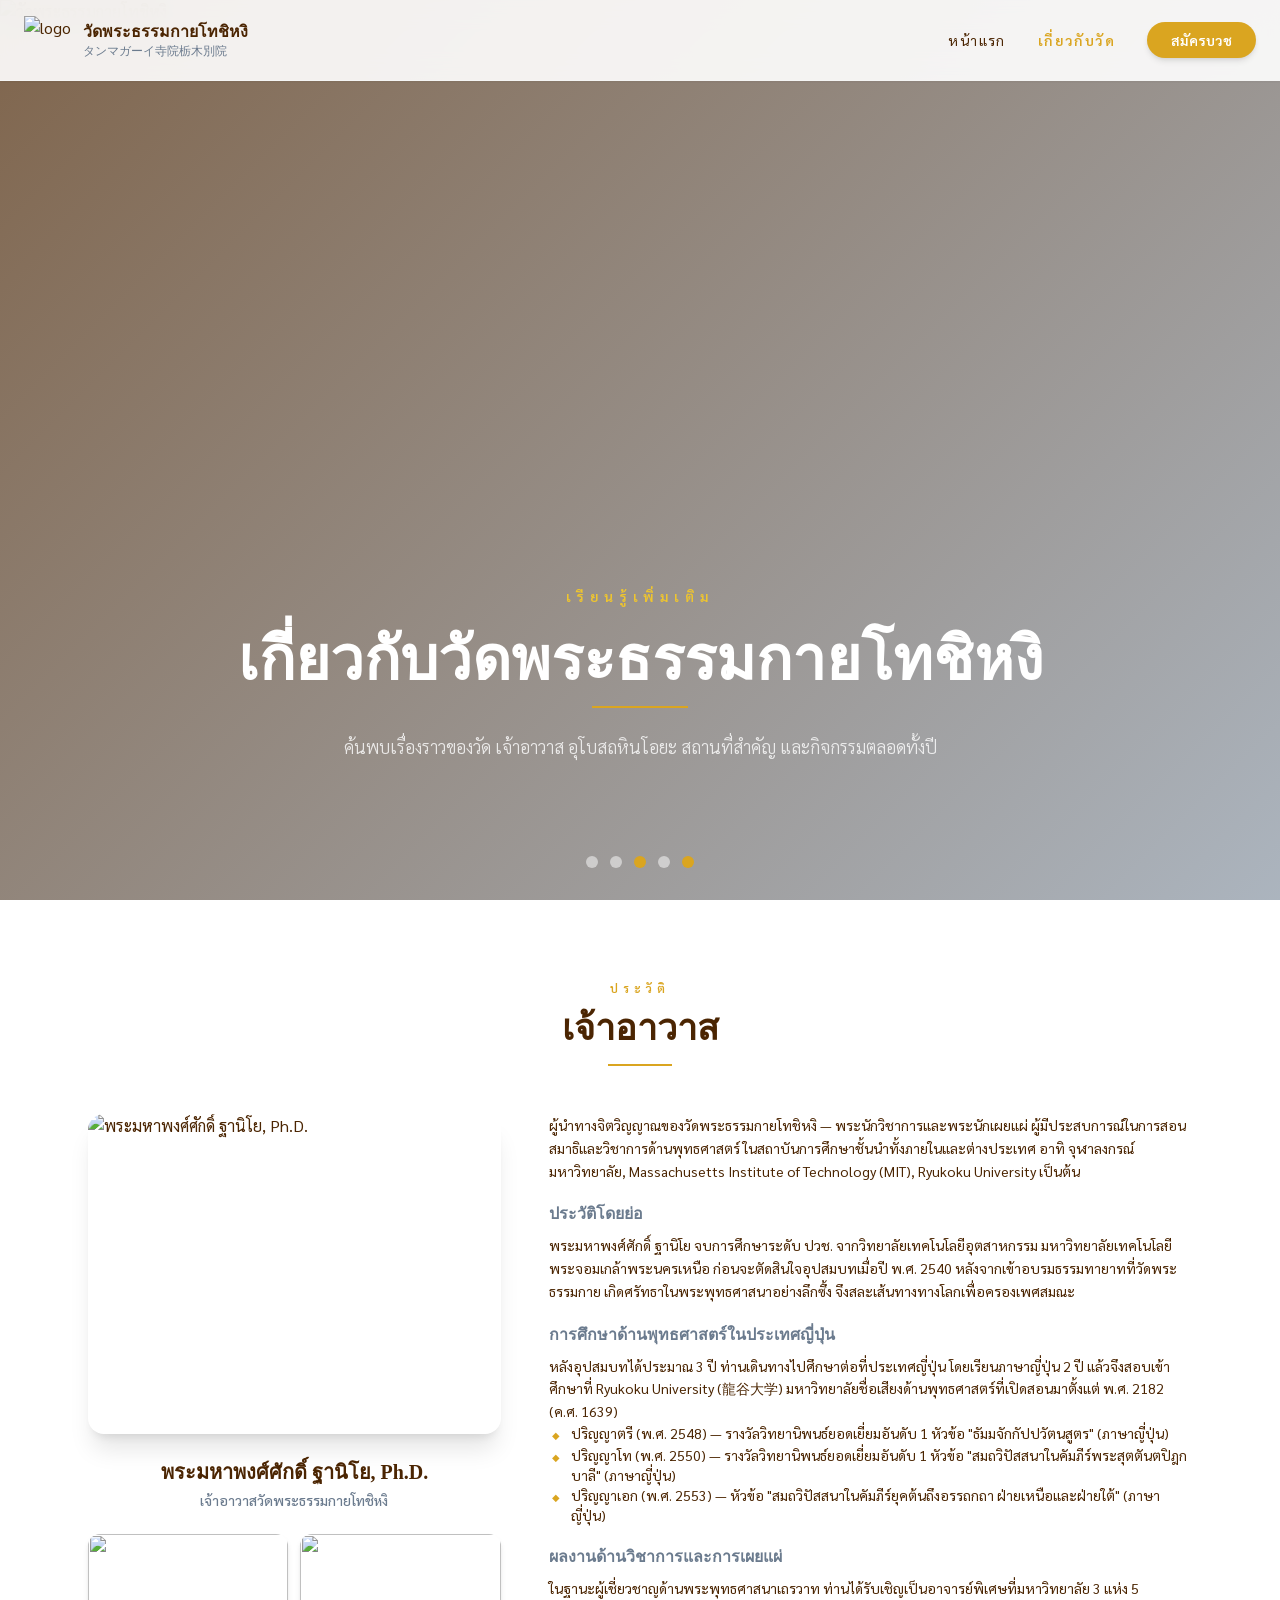
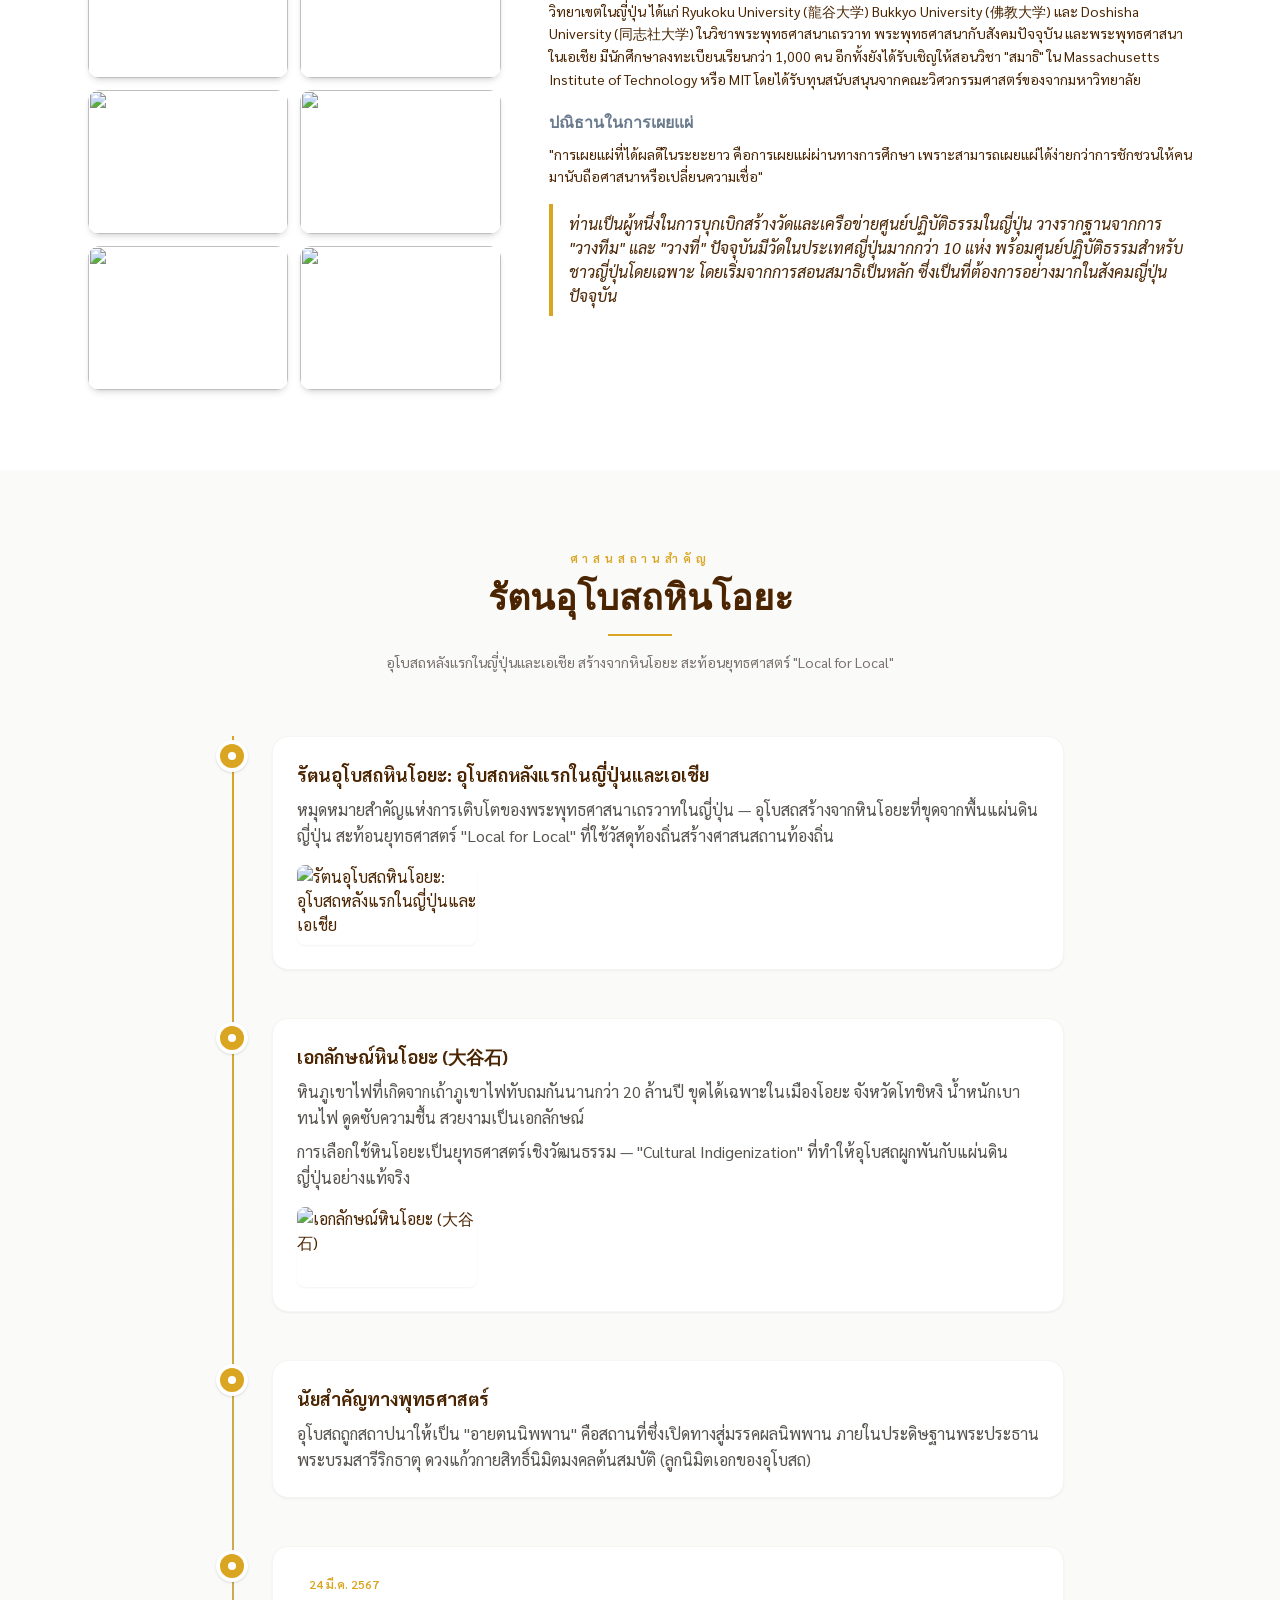
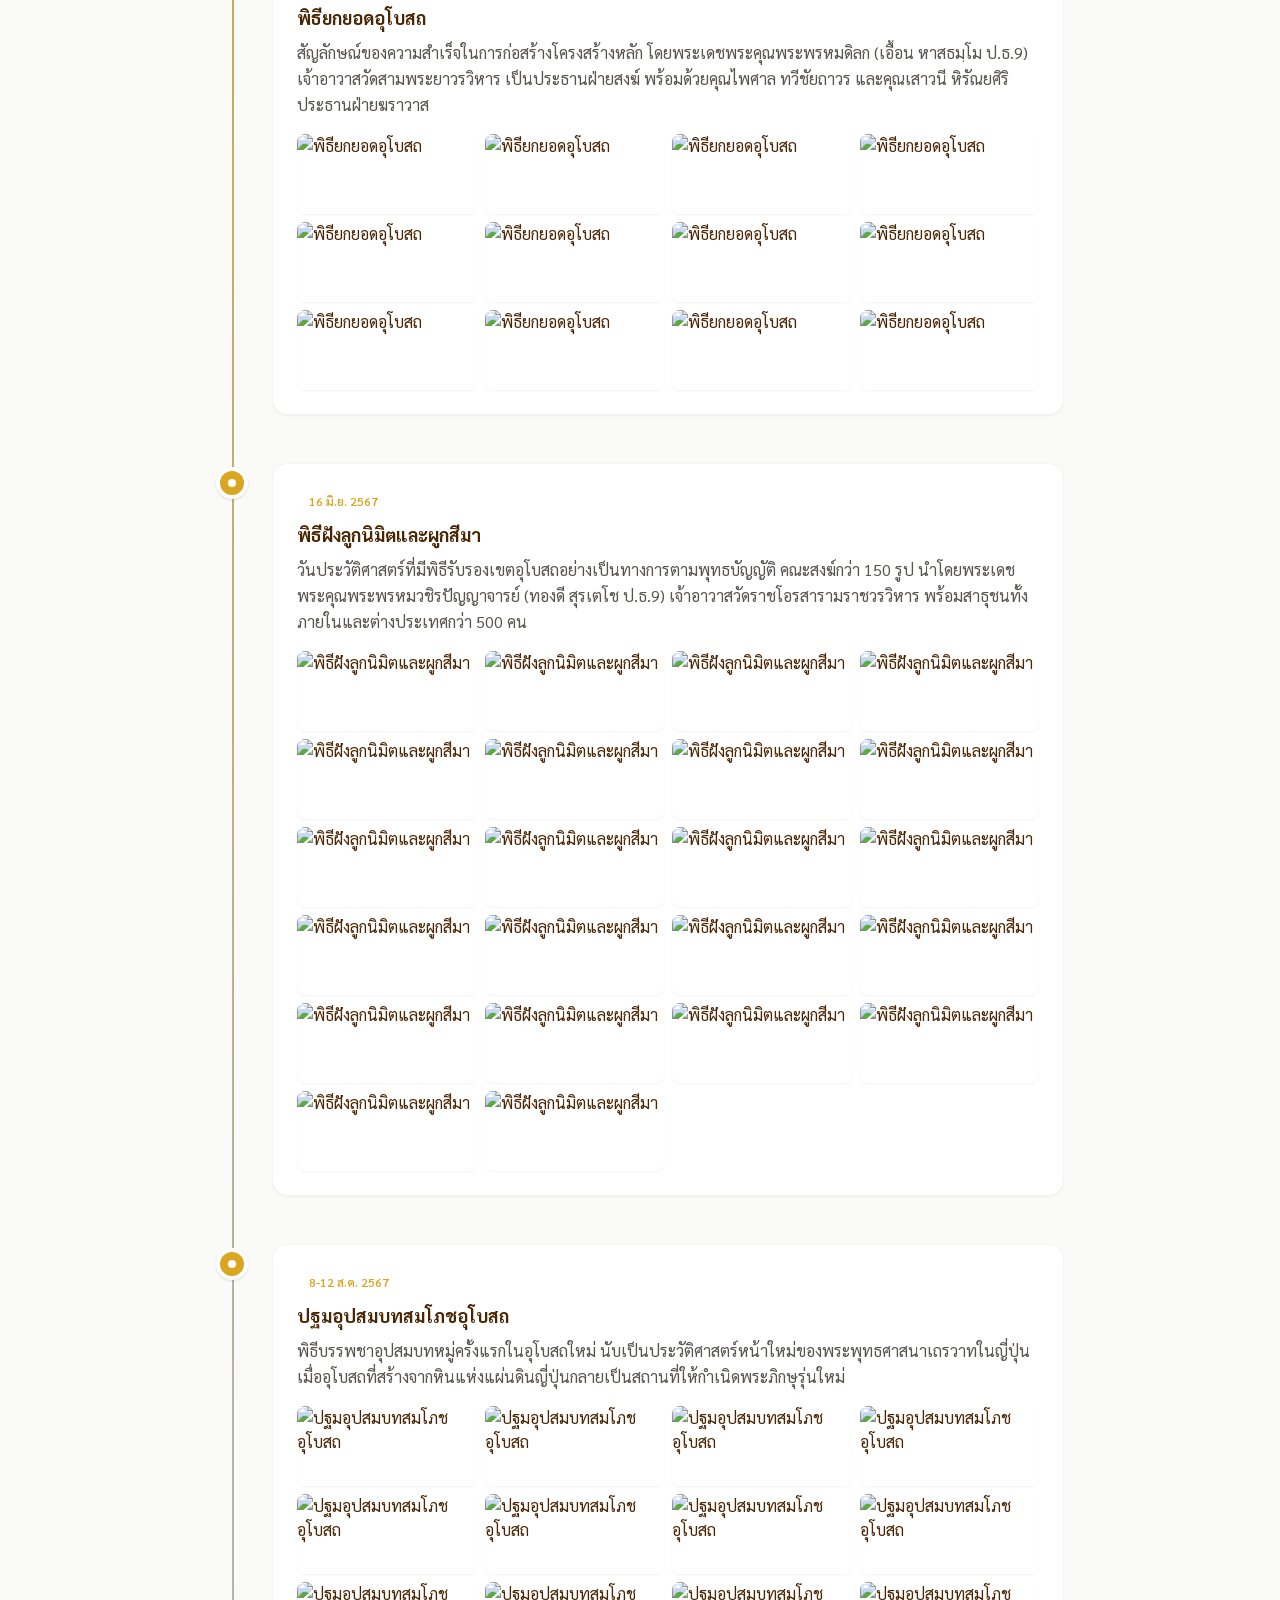
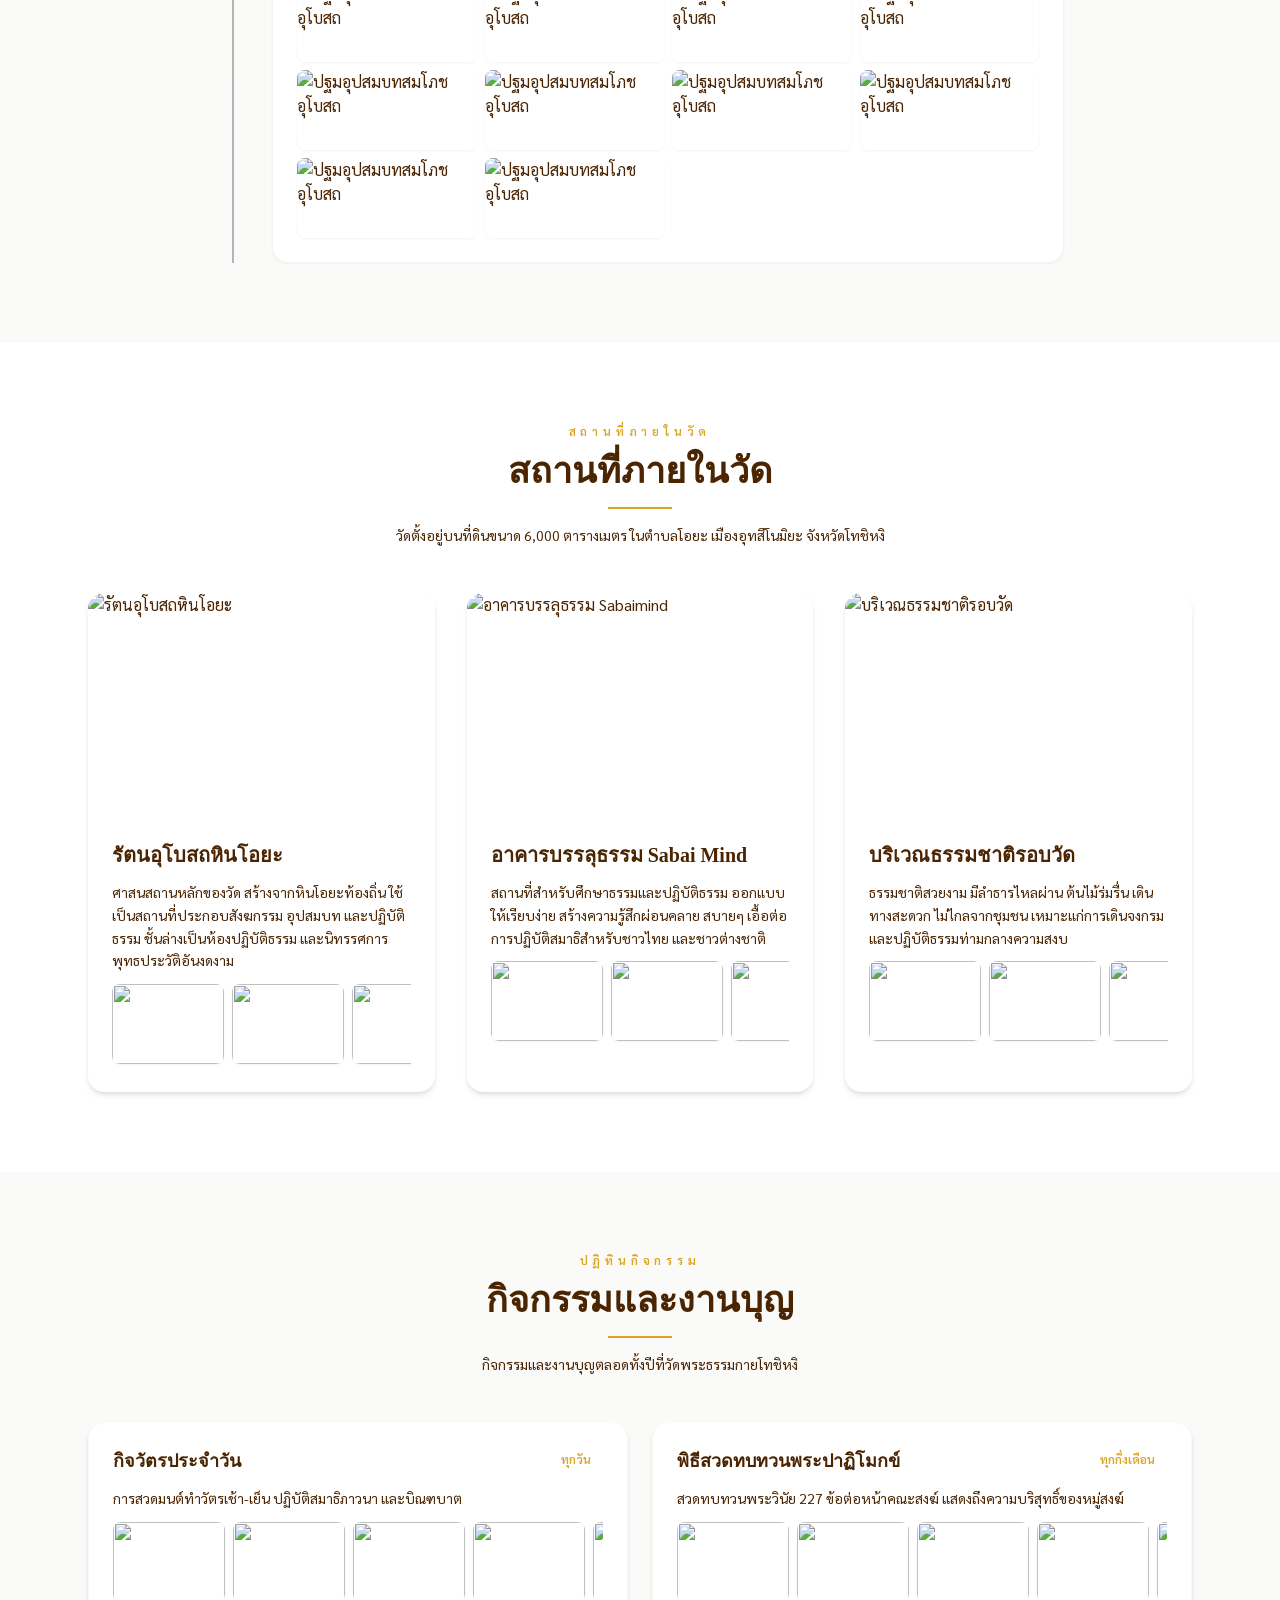
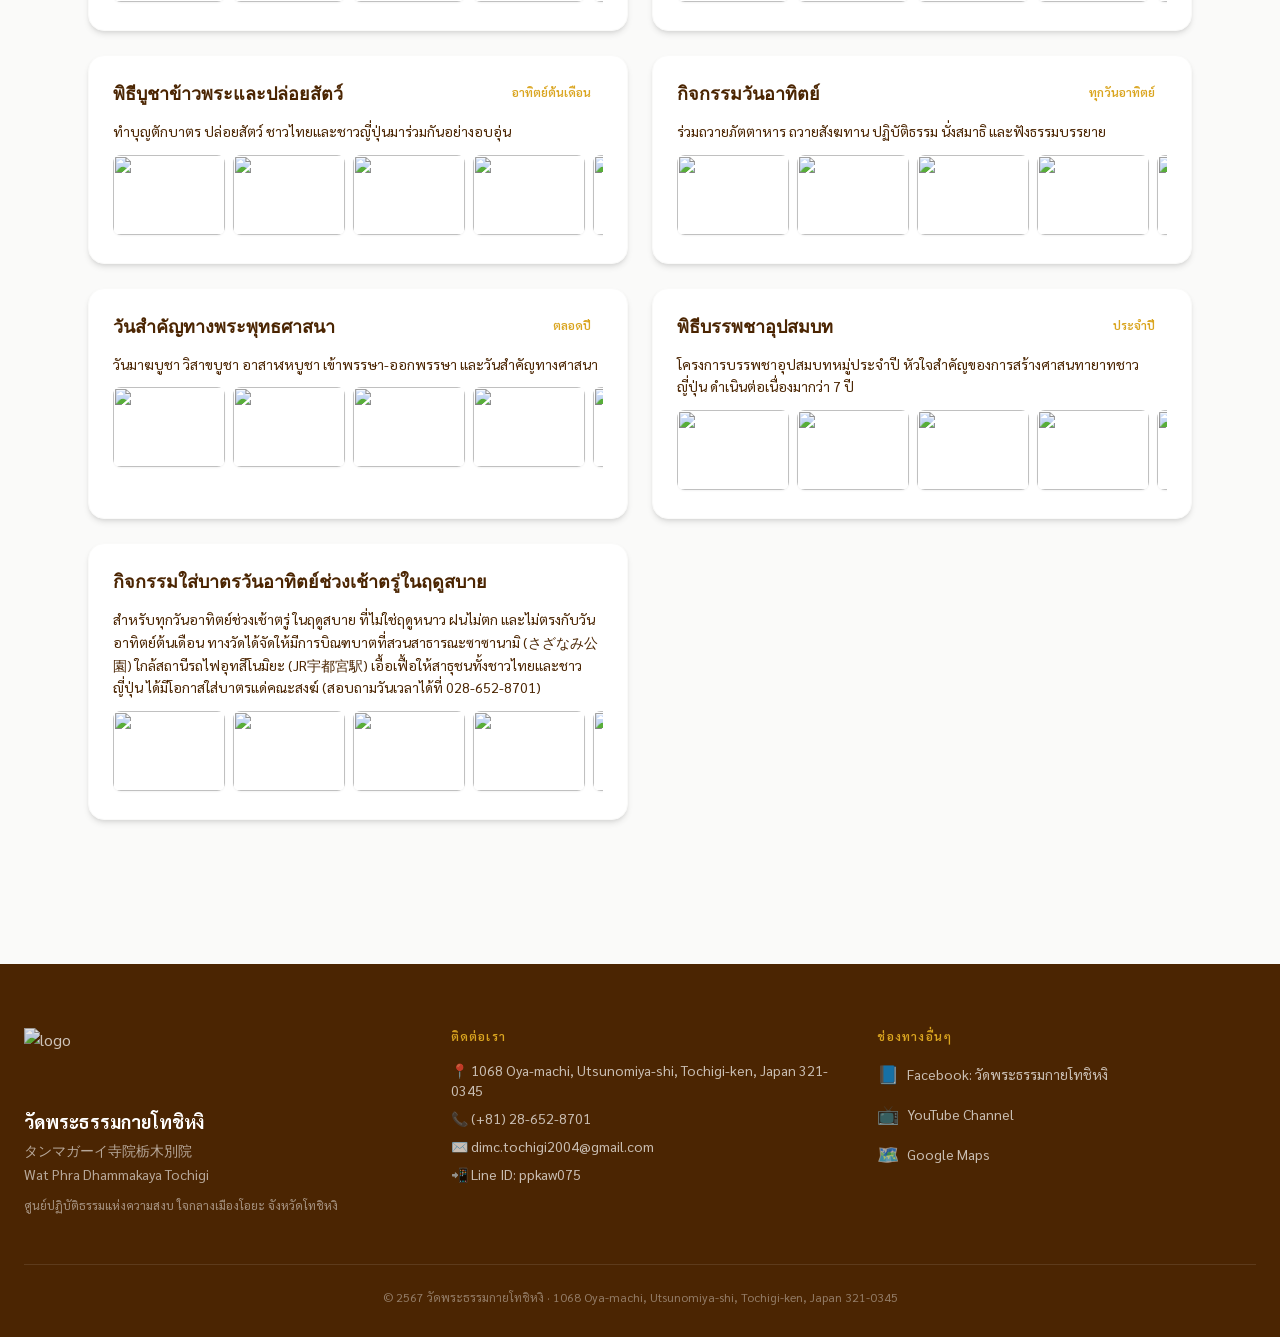
==== commit 5177d1bc: "Live edit by Puri" ====
--- a/about.html
+++ b/about.html
@@ -50,7 +50,7 @@
       background: linear-gradient(135deg, rgba(75,37,2,0.70) 0%, rgba(107,123,142,0.55) 100%);
     }
   </style>
-<style>*, ::before, ::after{--tw-border-spacing-x:0;--tw-border-spacing-y:0;--tw-translate-x:0;--tw-translate-y:0;--tw-rotate:0;--tw-skew-x:0;--tw-skew-y:0;--tw-scale-x:1;--tw-scale-y:1;--tw-pan-x: ;--tw-pan-y: ;--tw-pinch-zoom: ;--tw-scroll-snap-strictness:proximity;--tw-gradient-from-position: ;--tw-gradient-via-position: ;--tw-gradient-to-position: ;--tw-ordinal: ;--tw-slashed-zero: ;--tw-numeric-figure: ;--tw-numeric-spacing: ;--tw-numeric-fraction: ;--tw-ring-inset: ;--tw-ring-offset-width:0px;--tw-ring-offset-color:#fff;--tw-ring-color:rgb(59 130 246 / 0.5);--tw-ring-offset-shadow:0 0 #0000;--tw-ring-shadow:0 0 #0000;--tw-shadow:0 0 #0000;--tw-shadow-colored:0 0 #0000;--tw-blur: ;--tw-brightness: ;--tw-contrast: ;--tw-grayscale: ;--tw-hue-rotate: ;--tw-invert: ;--tw-saturate: ;--tw-sepia: ;--tw-drop-shadow: ;--tw-backdrop-blur: ;--tw-backdrop-brightness: ;--tw-backdrop-contrast: ;--tw-backdrop-grayscale: ;--tw-backdrop-hue-rotate: ;--tw-backdrop-invert: ;--tw-backdrop-opacity: ;--tw-backdrop-saturate: ;--tw-backdrop-sepia: ;--tw-contain-size: ;--tw-contain-layout: ;--tw-contain-paint: ;--tw-contain-style: }::backdrop{--tw-border-spacing-x:0;--tw-border-spacing-y:0;--tw-translate-x:0;--tw-translate-y:0;--tw-rotate:0;--tw-skew-x:0;--tw-skew-y:0;--tw-scale-x:1;--tw-scale-y:1;--tw-pan-x: ;--tw-pan-y: ;--tw-pinch-zoom: ;--tw-scroll-snap-strictness:proximity;--tw-gradient-from-position: ;--tw-gradient-via-position: ;--tw-gradient-to-position: ;--tw-ordinal: ;--tw-slashed-zero: ;--tw-numeric-figure: ;--tw-numeric-spacing: ;--tw-numeric-fraction: ;--tw-ring-inset: ;--tw-ring-offset-width:0px;--tw-ring-offset-color:#fff;--tw-ring-color:rgb(59 130 246 / 0.5);--tw-ring-offset-shadow:0 0 #0000;--tw-ring-shadow:0 0 #0000;--tw-shadow:0 0 #0000;--tw-shadow-colored:0 0 #0000;--tw-blur: ;--tw-brightness: ;--tw-contrast: ;--tw-grayscale: ;--tw-hue-rotate: ;--tw-invert: ;--tw-saturate: ;--tw-sepia: ;--tw-drop-shadow: ;--tw-backdrop-blur: ;--tw-backdrop-brightness: ;--tw-backdrop-contrast: ;--tw-backdrop-grayscale: ;--tw-backdrop-hue-rotate: ;--tw-backdrop-invert: ;--tw-backdrop-opacity: ;--tw-backdrop-saturate: ;--tw-backdrop-sepia: ;--tw-contain-size: ;--tw-contain-layout: ;--tw-contain-paint: ;--tw-contain-style: }/* ! tailwindcss v3.4.17 | MIT License | https://tailwindcss.com */*,::after,::before{box-sizing:border-box;border-width:0;border-style:solid;border-color:#e5e7eb}::after,::before{--tw-content:''}:host,html{line-height:1.5;-webkit-text-size-adjust:100%;-moz-tab-size:4;tab-size:4;font-family:ui-sans-serif, system-ui, sans-serif, "Apple Color Emoji", "Segoe UI Emoji", "Segoe UI Symbol", "Noto Color Emoji";font-feature-settings:normal;font-variation-settings:normal;-webkit-tap-highlight-color:transparent}body{margin:0;line-height:inherit}hr{height:0;color:inherit;border-top-width:1px}abbr:where([title]){-webkit-text-decoration:underline dotted;text-decoration:underline dotted}h1,h2,h3,h4,h5,h6{font-size:inherit;font-weight:inherit}a{color:inherit;text-decoration:inherit}b,strong{font-weight:bolder}code,kbd,pre,samp{font-family:ui-monospace, SFMono-Regular, Menlo, Monaco, Consolas, "Liberation Mono", "Courier New", monospace;font-feature-settings:normal;font-variation-settings:normal;font-size:1em}small{font-size:80%}sub,sup{font-size:75%;line-height:0;position:relative;vertical-align:baseline}sub{bottom:-.25em}sup{top:-.5em}table{text-indent:0;border-color:inherit;border-collapse:collapse}button,input,optgroup,select,textarea{font-family:inherit;font-feature-settings:inherit;font-variation-settings:inherit;font-size:100%;font-weight:inherit;line-height:inherit;letter-spacing:inherit;color:inherit;margin:0;padding:0}button,select{text-transform:none}button,input:where([type=button]),input:where([type=reset]),input:where([type=submit]){-webkit-appearance:button;background-color:transparent;background-image:none}:-moz-focusring{outline:auto}:-moz-ui-invalid{box-shadow:none}progress{vertical-align:baseline}::-webkit-inner-spin-button,::-webkit-outer-spin-button{height:auto}[type=search]{-webkit-appearance:textfield;outline-offset:-2px}::-webkit-search-decoration{-webkit-appearance:none}::-webkit-file-upload-button{-webkit-appearance:button;font:inherit}summary{display:list-item}blockquote,dd,dl,figure,h1,h2,h3,h4,h5,h6,hr,p,pre{margin:0}fieldset{margin:0;padding:0}legend{padding:0}menu,ol,ul{list-style:none;margin:0;padding:0}dialog{padding:0}textarea{resize:vertical}input::placeholder,textarea::placeholder{opacity:1;color:#9ca3af}[role=button],button{cursor:pointer}:disabled{cursor:default}audio,canvas,embed,iframe,img,object,svg,video{display:block;vertical-align:middle}img,video{max-width:100%;height:auto}[hidden]:where(:not([hidden=until-found])){display:none}.fixed{position:fixed}.absolute{position:absolute}.relative{position:relative}.inset-0{inset:0px}.bottom-8{bottom:2rem}.left-1\/2{left:50%}.top-0{top:0px}.z-0{z-index:0}.z-10{z-index:10}.z-20{z-index:20}.z-50{z-index:50}.mx-auto{margin-left:auto;margin-right:auto}.my-4{margin-top:1rem;margin-bottom:1rem}.mb-1{margin-bottom:0.25rem}.mb-12{margin-bottom:3rem}.mb-16{margin-bottom:4rem}.mb-2{margin-bottom:0.5rem}.mb-3{margin-bottom:0.75rem}.mb-4{margin-bottom:1rem}.mb-6{margin-bottom:1.5rem}.ml-3{margin-left:0.75rem}.ml-auto{margin-left:auto}.mt-0\.5{margin-top:0.125rem}.mt-16{margin-top:4rem}.mt-2{margin-top:0.5rem}.mt-3{margin-top:0.75rem}.mt-4{margin-top:1rem}.mt-5{margin-top:1.25rem}.mt-6{margin-top:1.5rem}.block{display:block}.flex{display:flex}.grid{display:grid}.hidden{display:none}.h-0\.5{height:0.125rem}.h-12{height:3rem}.h-16{height:4rem}.h-20{height:5rem}.h-24{height:6rem}.h-3{height:0.75rem}.h-36{height:9rem}.h-4{height:1rem}.h-56{height:14rem}.h-6{height:1.5rem}.h-80{height:20rem}.h-full{height:100%}.min-h-screen{min-height:100vh}.w-16{width:4rem}.w-24{width:6rem}.w-28{width:7rem}.w-3{width:0.75rem}.w-36{width:9rem}.w-4{width:1rem}.w-5\/12{width:41.666667%}.w-6{width:1.5rem}.w-auto{width:auto}.w-full{width:100%}.max-w-2xl{max-width:42rem}.max-w-5xl{max-width:64rem}.max-w-6xl{max-width:72rem}.max-w-7xl{max-width:80rem}.max-w-xl{max-width:36rem}.flex-1{flex:1 1 0%}.flex-shrink-0{flex-shrink:0}.-translate-x-1\/2{--tw-translate-x:-50%;transform:translate(var(--tw-translate-x), var(--tw-translate-y)) rotate(var(--tw-rotate)) skewX(var(--tw-skew-x)) skewY(var(--tw-skew-y)) scaleX(var(--tw-scale-x)) scaleY(var(--tw-scale-y))}.grid-cols-1{grid-template-columns:repeat(1, minmax(0, 1fr))}.grid-cols-2{grid-template-columns:repeat(2, minmax(0, 1fr))}.items-start{align-items:flex-start}.items-center{align-items:center}.justify-center{justify-content:center}.justify-between{justify-content:space-between}.gap-12{gap:3rem}.gap-2{gap:0.5rem}.gap-3{gap:0.75rem}.gap-6{gap:1.5rem}.gap-8{gap:2rem}.space-y-2 > :not([hidden]) ~ :not([hidden]){--tw-space-y-reverse:0;margin-top:calc(0.5rem * calc(1 - var(--tw-space-y-reverse)));margin-bottom:calc(0.5rem * var(--tw-space-y-reverse))}.space-y-3 > :not([hidden]) ~ :not([hidden]){--tw-space-y-reverse:0;margin-top:calc(0.75rem * calc(1 - var(--tw-space-y-reverse)));margin-bottom:calc(0.75rem * var(--tw-space-y-reverse))}.overflow-hidden{overflow:hidden}.overflow-x-auto{overflow-x:auto}.whitespace-nowrap{white-space:nowrap}.rounded-2xl{border-radius:1rem}.rounded-full{border-radius:9999px}.rounded-lg{border-radius:0.5rem}.rounded-xl{border-radius:0.75rem}.border{border-width:1px}.border-4{border-width:4px}.border-b{border-bottom-width:1px}.border-l-4{border-left-width:4px}.border-t{border-top-width:1px}.border-stone-100{--tw-border-opacity:1;border-color:rgb(245 245 244 / var(--tw-border-opacity, 1))}.border-stone-50{--tw-border-opacity:1;border-color:rgb(250 250 249 / var(--tw-border-opacity, 1))}.border-white{--tw-border-opacity:1;border-color:rgb(255 255 255 / var(--tw-border-opacity, 1))}.border-white\/10{border-color:rgb(255 255 255 / 0.1)}.bg-stone-50{--tw-bg-opacity:1;background-color:rgb(250 250 249 / var(--tw-bg-opacity, 1))}.bg-white{--tw-bg-opacity:1;background-color:rgb(255 255 255 / var(--tw-bg-opacity, 1))}.bg-white\/50{background-color:rgb(255 255 255 / 0.5)}.bg-white\/90{background-color:rgb(255 255 255 / 0.9)}.object-contain{object-fit:contain}.object-cover{object-fit:cover}.object-top{object-position:top}.p-6{padding:1.5rem}.px-3{padding-left:0.75rem;padding-right:0.75rem}.px-6{padding-left:1.5rem;padding-right:1.5rem}.py-1{padding-top:0.25rem;padding-bottom:0.25rem}.py-2{padding-top:0.5rem;padding-bottom:0.5rem}.py-20{padding-top:5rem;padding-bottom:5rem}.py-24{padding-top:6rem;padding-bottom:6rem}.py-4{padding-top:1rem;padding-bottom:1rem}.pb-1{padding-bottom:0.25rem}.pb-2{padding-bottom:0.5rem}.pb-8{padding-bottom:2rem}.pl-10{padding-left:2.5rem}.pl-4{padding-left:1rem}.pr-10{padding-right:2.5rem}.pt-16{padding-top:4rem}.pt-20{padding-top:5rem}.pt-6{padding-top:1.5rem}.text-center{text-align:center}.text-right{text-align:right}.font-serif{font-family:ui-serif, Georgia, Cambria, "Times New Roman", Times, serif}.text-4xl{font-size:2.25rem;line-height:2.5rem}.text-5xl{font-size:3rem;line-height:1}.text-base{font-size:1rem;line-height:1.5rem}.text-lg{font-size:1.125rem;line-height:1.75rem}.text-sm{font-size:0.875rem;line-height:1.25rem}.text-xl{font-size:1.25rem;line-height:1.75rem}.text-xs{font-size:0.75rem;line-height:1rem}.font-bold{font-weight:700}.font-light{font-weight:300}.font-medium{font-weight:500}.font-semibold{font-weight:600}.uppercase{text-transform:uppercase}.italic{font-style:italic}.leading-relaxed{line-height:1.625}.leading-tight{line-height:1.25}.tracking-\[0\.4em\]{letter-spacing:0.4em}.tracking-wider{letter-spacing:0.05em}.tracking-widest{letter-spacing:0.1em}.text-white{--tw-text-opacity:1;color:rgb(255 255 255 / var(--tw-text-opacity, 1))}.text-white\/40{color:rgb(255 255 255 / 0.4)}.text-white\/50{color:rgb(255 255 255 / 0.5)}.text-white\/60{color:rgb(255 255 255 / 0.6)}.text-white\/70{color:rgb(255 255 255 / 0.7)}.text-white\/80{color:rgb(255 255 255 / 0.8)}.opacity-0{opacity:0}.opacity-100{opacity:1}.opacity-90{opacity:0.9}.shadow-md{--tw-shadow:0 4px 6px -1px rgb(0 0 0 / 0.1), 0 2px 4px -2px rgb(0 0 0 / 0.1);--tw-shadow-colored:0 4px 6px -1px var(--tw-shadow-color), 0 2px 4px -2px var(--tw-shadow-color);box-shadow:var(--tw-ring-offset-shadow, 0 0 #0000), var(--tw-ring-shadow, 0 0 #0000), var(--tw-shadow)}.shadow-sm{--tw-shadow:0 1px 2px 0 rgb(0 0 0 / 0.05);--tw-shadow-colored:0 1px 2px 0 var(--tw-shadow-color);box-shadow:var(--tw-ring-offset-shadow, 0 0 #0000), var(--tw-ring-shadow, 0 0 #0000), var(--tw-shadow)}.shadow-xl{--tw-shadow:0 20px 25px -5px rgb(0 0 0 / 0.1), 0 8px 10px -6px rgb(0 0 0 / 0.1);--tw-shadow-colored:0 20px 25px -5px var(--tw-shadow-color), 0 8px 10px -6px var(--tw-shadow-color);box-shadow:var(--tw-ring-offset-shadow, 0 0 #0000), var(--tw-ring-shadow, 0 0 #0000), var(--tw-shadow)}.backdrop-blur-md{--tw-backdrop-blur:blur(12px);-webkit-backdrop-filter:var(--tw-backdrop-blur) var(--tw-backdrop-brightness) var(--tw-backdrop-contrast) var(--tw-backdrop-grayscale) var(--tw-backdrop-hue-rotate) var(--tw-backdrop-invert) var(--tw-backdrop-opacity) var(--tw-backdrop-saturate) var(--tw-backdrop-sepia);backdrop-filter:var(--tw-backdrop-blur) var(--tw-backdrop-brightness) var(--tw-backdrop-contrast) var(--tw-backdrop-grayscale) var(--tw-backdrop-hue-rotate) var(--tw-backdrop-invert) var(--tw-backdrop-opacity) var(--tw-backdrop-saturate) var(--tw-backdrop-sepia)}.transition-all{transition-property:all;transition-timing-function:cubic-bezier(0.4, 0, 0.2, 1);transition-duration:150ms}.transition-colors{transition-property:color, background-color, border-color, fill, stroke, -webkit-text-decoration-color;transition-property:color, background-color, border-color, text-decoration-color, fill, stroke;transition-property:color, background-color, border-color, text-decoration-color, fill, stroke, -webkit-text-decoration-color;transition-timing-function:cubic-bezier(0.4, 0, 0.2, 1);transition-duration:150ms}.transition-opacity{transition-property:opacity;transition-timing-function:cubic-bezier(0.4, 0, 0.2, 1);transition-duration:150ms}.transition-shadow{transition-property:box-shadow;transition-timing-function:cubic-bezier(0.4, 0, 0.2, 1);transition-duration:150ms}.transition-transform{transition-property:transform;transition-timing-function:cubic-bezier(0.4, 0, 0.2, 1);transition-duration:150ms}.duration-1000{transition-duration:1000ms}.duration-300{transition-duration:300ms}.duration-500{transition-duration:500ms}.hover\:scale-105:hover{--tw-scale-x:1.05;--tw-scale-y:1.05;transform:translate(var(--tw-translate-x), var(--tw-translate-y)) rotate(var(--tw-rotate)) skewX(var(--tw-skew-x)) skewY(var(--tw-skew-y)) scaleX(var(--tw-scale-x)) scaleY(var(--tw-scale-y))}.hover\:text-white:hover{--tw-text-opacity:1;color:rgb(255 255 255 / var(--tw-text-opacity, 1))}.hover\:shadow-lg:hover{--tw-shadow:0 10px 15px -3px rgb(0 0 0 / 0.1), 0 4px 6px -4px rgb(0 0 0 / 0.1);--tw-shadow-colored:0 10px 15px -3px var(--tw-shadow-color), 0 4px 6px -4px var(--tw-shadow-color);box-shadow:var(--tw-ring-offset-shadow, 0 0 #0000), var(--tw-ring-shadow, 0 0 #0000), var(--tw-shadow)}.hover\:shadow-md:hover{--tw-shadow:0 4px 6px -1px rgb(0 0 0 / 0.1), 0 2px 4px -2px rgb(0 0 0 / 0.1);--tw-shadow-colored:0 4px 6px -1px var(--tw-shadow-color), 0 2px 4px -2px var(--tw-shadow-color);box-shadow:var(--tw-ring-offset-shadow, 0 0 #0000), var(--tw-ring-shadow, 0 0 #0000), var(--tw-shadow)}.hover\:shadow-xl:hover{--tw-shadow:0 20px 25px -5px rgb(0 0 0 / 0.1), 0 8px 10px -6px rgb(0 0 0 / 0.1);--tw-shadow-colored:0 20px 25px -5px var(--tw-shadow-color), 0 8px 10px -6px var(--tw-shadow-color);box-shadow:var(--tw-ring-offset-shadow, 0 0 #0000), var(--tw-ring-shadow, 0 0 #0000), var(--tw-shadow)}.group:hover .group-hover\:scale-105{--tw-scale-x:1.05;--tw-scale-y:1.05;transform:translate(var(--tw-translate-x), var(--tw-translate-y)) rotate(var(--tw-rotate)) skewX(var(--tw-skew-x)) skewY(var(--tw-skew-y)) scaleX(var(--tw-scale-x)) scaleY(var(--tw-scale-y))}@media (min-width: 768px){.md\:flex{display:flex}.md\:hidden{display:none}.md\:grid-cols-2{grid-template-columns:repeat(2, minmax(0, 1fr))}.md\:grid-cols-3{grid-template-columns:repeat(3, minmax(0, 1fr))}.md\:text-6xl{font-size:3.75rem;line-height:1}}@media (min-width: 1024px){.lg\:col-span-2{grid-column:span 2 / span 2}.lg\:col-span-3{grid-column:span 3 / span 3}.lg\:grid-cols-5{grid-template-columns:repeat(5, minmax(0, 1fr))}}</style><style>*, ::before, ::after{--tw-border-spacing-x:0;--tw-border-spacing-y:0;--tw-translate-x:0;--tw-translate-y:0;--tw-rotate:0;--tw-skew-x:0;--tw-skew-y:0;--tw-scale-x:1;--tw-scale-y:1;--tw-pan-x: ;--tw-pan-y: ;--tw-pinch-zoom: ;--tw-scroll-snap-strictness:proximity;--tw-gradient-from-position: ;--tw-gradient-via-position: ;--tw-gradient-to-position: ;--tw-ordinal: ;--tw-slashed-zero: ;--tw-numeric-figure: ;--tw-numeric-spacing: ;--tw-numeric-fraction: ;--tw-ring-inset: ;--tw-ring-offset-width:0px;--tw-ring-offset-color:#fff;--tw-ring-color:rgb(59 130 246 / 0.5);--tw-ring-offset-shadow:0 0 #0000;--tw-ring-shadow:0 0 #0000;--tw-shadow:0 0 #0000;--tw-shadow-colored:0 0 #0000;--tw-blur: ;--tw-brightness: ;--tw-contrast: ;--tw-grayscale: ;--tw-hue-rotate: ;--tw-invert: ;--tw-saturate: ;--tw-sepia: ;--tw-drop-shadow: ;--tw-backdrop-blur: ;--tw-backdrop-brightness: ;--tw-backdrop-contrast: ;--tw-backdrop-grayscale: ;--tw-backdrop-hue-rotate: ;--tw-backdrop-invert: ;--tw-backdrop-opacity: ;--tw-backdrop-saturate: ;--tw-backdrop-sepia: ;--tw-contain-size: ;--tw-contain-layout: ;--tw-contain-paint: ;--tw-contain-style: }::backdrop{--tw-border-spacing-x:0;--tw-border-spacing-y:0;--tw-translate-x:0;--tw-translate-y:0;--tw-rotate:0;--tw-skew-x:0;--tw-skew-y:0;--tw-scale-x:1;--tw-scale-y:1;--tw-pan-x: ;--tw-pan-y: ;--tw-pinch-zoom: ;--tw-scroll-snap-strictness:proximity;--tw-gradient-from-position: ;--tw-gradient-via-position: ;--tw-gradient-to-position: ;--tw-ordinal: ;--tw-slashed-zero: ;--tw-numeric-figure: ;--tw-numeric-spacing: ;--tw-numeric-fraction: ;--tw-ring-inset: ;--tw-ring-offset-width:0px;--tw-ring-offset-color:#fff;--tw-ring-color:rgb(59 130 246 / 0.5);--tw-ring-offset-shadow:0 0 #0000;--tw-ring-shadow:0 0 #0000;--tw-shadow:0 0 #0000;--tw-shadow-colored:0 0 #0000;--tw-blur: ;--tw-brightness: ;--tw-contrast: ;--tw-grayscale: ;--tw-hue-rotate: ;--tw-invert: ;--tw-saturate: ;--tw-sepia: ;--tw-drop-shadow: ;--tw-backdrop-blur: ;--tw-backdrop-brightness: ;--tw-backdrop-contrast: ;--tw-backdrop-grayscale: ;--tw-backdrop-hue-rotate: ;--tw-backdrop-invert: ;--tw-backdrop-opacity: ;--tw-backdrop-saturate: ;--tw-backdrop-sepia: ;--tw-contain-size: ;--tw-contain-layout: ;--tw-contain-paint: ;--tw-contain-style: }/* ! tailwindcss v3.4.17 | MIT License | https://tailwindcss.com */*,::after,::before{box-sizing:border-box;border-width:0;border-style:solid;border-color:#e5e7eb}::after,::before{--tw-content:''}:host,html{line-height:1.5;-webkit-text-size-adjust:100%;-moz-tab-size:4;tab-size:4;font-family:ui-sans-serif, system-ui, sans-serif, "Apple Color Emoji", "Segoe UI Emoji", "Segoe UI Symbol", "Noto Color Emoji";font-feature-settings:normal;font-variation-settings:normal;-webkit-tap-highlight-color:transparent}body{margin:0;line-height:inherit}hr{height:0;color:inherit;border-top-width:1px}abbr:where([title]){-webkit-text-decoration:underline dotted;text-decoration:underline dotted}h1,h2,h3,h4,h5,h6{font-size:inherit;font-weight:inherit}a{color:inherit;text-decoration:inherit}b,strong{font-weight:bolder}code,kbd,pre,samp{font-family:ui-monospace, SFMono-Regular, Menlo, Monaco, Consolas, "Liberation Mono", "Courier New", monospace;font-feature-settings:normal;font-variation-settings:normal;font-size:1em}small{font-size:80%}sub,sup{font-size:75%;line-height:0;position:relative;vertical-align:baseline}sub{bottom:-.25em}sup{top:-.5em}table{text-indent:0;border-color:inherit;border-collapse:collapse}button,input,optgroup,select,textarea{font-family:inherit;font-feature-settings:inherit;font-variation-settings:inherit;font-size:100%;font-weight:inherit;line-height:inherit;letter-spacing:inherit;color:inherit;margin:0;padding:0}button,select{text-transform:none}button,input:where([type=button]),input:where([type=reset]),input:where([type=submit]){-webkit-appearance:button;background-color:transparent;background-image:none}:-moz-focusring{outline:auto}:-moz-ui-invalid{box-shadow:none}progress{vertical-align:baseline}::-webkit-inner-spin-button,::-webkit-outer-spin-button{height:auto}[type=search]{-webkit-appearance:textfield;outline-offset:-2px}::-webkit-search-decoration{-webkit-appearance:none}::-webkit-file-upload-button{-webkit-appearance:button;font:inherit}summary{display:list-item}blockquote,dd,dl,figure,h1,h2,h3,h4,h5,h6,hr,p,pre{margin:0}fieldset{margin:0;padding:0}legend{padding:0}menu,ol,ul{list-style:none;margin:0;padding:0}dialog{padding:0}textarea{resize:vertical}input::placeholder,textarea::placeholder{opacity:1;color:#9ca3af}[role=button],button{cursor:pointer}:disabled{cursor:default}audio,canvas,embed,iframe,img,object,svg,video{display:block;vertical-align:middle}img,video{max-width:100%;height:auto}[hidden]:where(:not([hidden=until-found])){display:none}.fixed{position:fixed}.absolute{position:absolute}.relative{position:relative}.inset-0{inset:0px}.bottom-8{bottom:2rem}.left-1\/2{left:50%}.top-0{top:0px}.z-0{z-index:0}.z-10{z-index:10}.z-20{z-index:20}.z-50{z-index:50}.mx-auto{margin-left:auto;margin-right:auto}.my-4{margin-top:1rem;margin-bottom:1rem}.mb-1{margin-bottom:0.25rem}.mb-12{margin-bottom:3rem}.mb-16{margin-bottom:4rem}.mb-2{margin-bottom:0.5rem}.mb-3{margin-bottom:0.75rem}.mb-4{margin-bottom:1rem}.mb-6{margin-bottom:1.5rem}.ml-3{margin-left:0.75rem}.ml-auto{margin-left:auto}.mt-0\.5{margin-top:0.125rem}.mt-16{margin-top:4rem}.mt-2{margin-top:0.5rem}.mt-3{margin-top:0.75rem}.mt-4{margin-top:1rem}.mt-5{margin-top:1.25rem}.mt-6{margin-top:1.5rem}.block{display:block}.flex{display:flex}.grid{display:grid}.hidden{display:none}.h-0\.5{height:0.125rem}.h-12{height:3rem}.h-16{height:4rem}.h-20{height:5rem}.h-24{height:6rem}.h-3{height:0.75rem}.h-36{height:9rem}.h-4{height:1rem}.h-56{height:14rem}.h-6{height:1.5rem}.h-80{height:20rem}.h-full{height:100%}.min-h-screen{min-height:100vh}.w-16{width:4rem}.w-24{width:6rem}.w-28{width:7rem}.w-3{width:0.75rem}.w-36{width:9rem}.w-4{width:1rem}.w-5\/12{width:41.666667%}.w-6{width:1.5rem}.w-auto{width:auto}.w-full{width:100%}.max-w-2xl{max-width:42rem}.max-w-5xl{max-width:64rem}.max-w-6xl{max-width:72rem}.max-w-7xl{max-width:80rem}.max-w-xl{max-width:36rem}.flex-1{flex:1 1 0%}.flex-shrink-0{flex-shrink:0}.-translate-x-1\/2{--tw-translate-x:-50%;transform:translate(var(--tw-translate-x), var(--tw-translate-y)) rotate(var(--tw-rotate)) skewX(var(--tw-skew-x)) skewY(var(--tw-skew-y)) scaleX(var(--tw-scale-x)) scaleY(var(--tw-scale-y))}.grid-cols-1{grid-template-columns:repeat(1, minmax(0, 1fr))}.grid-cols-2{grid-template-columns:repeat(2, minmax(0, 1fr))}.items-start{align-items:flex-start}.items-center{align-items:center}.justify-center{justify-content:center}.justify-between{justify-content:space-between}.gap-12{gap:3rem}.gap-2{gap:0.5rem}.gap-3{gap:0.75rem}.gap-6{gap:1.5rem}.gap-8{gap:2rem}.space-y-2 > :not([hidden]) ~ :not([hidden]){--tw-space-y-reverse:0;margin-top:calc(0.5rem * calc(1 - var(--tw-space-y-reverse)));margin-bottom:calc(0.5rem * var(--tw-space-y-reverse))}.space-y-3 > :not([hidden]) ~ :not([hidden]){--tw-space-y-reverse:0;margin-top:calc(0.75rem * calc(1 - var(--tw-space-y-reverse)));margin-bottom:calc(0.75rem * var(--tw-space-y-reverse))}.overflow-hidden{overflow:hidden}.overflow-x-auto{overflow-x:auto}.whitespace-nowrap{white-space:nowrap}.rounded-2xl{border-radius:1rem}.rounded-full{border-radius:9999px}.rounded-lg{border-radius:0.5rem}.rounded-xl{border-radius:0.75rem}.border{border-width:1px}.border-4{border-width:4px}.border-b{border-bottom-width:1px}.border-l-4{border-left-width:4px}.border-t{border-top-width:1px}.border-stone-100{--tw-border-opacity:1;border-color:rgb(245 245 244 / var(--tw-border-opacity, 1))}.border-stone-50{--tw-border-opacity:1;border-color:rgb(250 250 249 / var(--tw-border-opacity, 1))}.border-white{--tw-border-opacity:1;border-color:rgb(255 255 255 / var(--tw-border-opacity, 1))}.border-white\/10{border-color:rgb(255 255 255 / 0.1)}.bg-stone-50{--tw-bg-opacity:1;background-color:rgb(250 250 249 / var(--tw-bg-opacity, 1))}.bg-white{--tw-bg-opacity:1;background-color:rgb(255 255 255 / var(--tw-bg-opacity, 1))}.bg-white\/50{background-color:rgb(255 255 255 / 0.5)}.bg-white\/90{background-color:rgb(255 255 255 / 0.9)}.object-contain{object-fit:contain}.object-cover{object-fit:cover}.object-top{object-position:top}.p-6{padding:1.5rem}.px-3{padding-left:0.75rem;padding-right:0.75rem}.px-6{padding-left:1.5rem;padding-right:1.5rem}.py-1{padding-top:0.25rem;padding-bottom:0.25rem}.py-2{padding-top:0.5rem;padding-bottom:0.5rem}.py-20{padding-top:5rem;padding-bottom:5rem}.py-24{padding-top:6rem;padding-bottom:6rem}.py-4{padding-top:1rem;padding-bottom:1rem}.pb-1{padding-bottom:0.25rem}.pb-2{padding-bottom:0.5rem}.pb-8{padding-bottom:2rem}.pl-10{padding-left:2.5rem}.pl-4{padding-left:1rem}.pr-10{padding-right:2.5rem}.pt-16{padding-top:4rem}.pt-20{padding-top:5rem}.pt-6{padding-top:1.5rem}.text-center{text-align:center}.text-right{text-align:right}.font-serif{font-family:ui-serif, Georgia, Cambria, "Times New Roman", Times, serif}.text-4xl{font-size:2.25rem;line-height:2.5rem}.text-5xl{font-size:3rem;line-height:1}.text-base{font-size:1rem;line-height:1.5rem}.text-lg{font-size:1.125rem;line-height:1.75rem}.text-sm{font-size:0.875rem;line-height:1.25rem}.text-xl{font-size:1.25rem;line-height:1.75rem}.text-xs{font-size:0.75rem;line-height:1rem}.font-bold{font-weight:700}.font-light{font-weight:300}.font-medium{font-weight:500}.font-semibold{font-weight:600}.uppercase{text-transform:uppercase}.italic{font-style:italic}.leading-relaxed{line-height:1.625}.leading-tight{line-height:1.25}.tracking-\[0\.4em\]{letter-spacing:0.4em}.tracking-wider{letter-spacing:0.05em}.tracking-widest{letter-spacing:0.1em}.text-white{--tw-text-opacity:1;color:rgb(255 255 255 / var(--tw-text-opacity, 1))}.text-white\/40{color:rgb(255 255 255 / 0.4)}.text-white\/50{color:rgb(255 255 255 / 0.5)}.text-white\/60{color:rgb(255 255 255 / 0.6)}.text-white\/70{color:rgb(255 255 255 / 0.7)}.text-white\/80{color:rgb(255 255 255 / 0.8)}.opacity-0{opacity:0}.opacity-100{opacity:1}.opacity-90{opacity:0.9}.shadow-md{--tw-shadow:0 4px 6px -1px rgb(0 0 0 / 0.1), 0 2px 4px -2px rgb(0 0 0 / 0.1);--tw-shadow-colored:0 4px 6px -1px var(--tw-shadow-color), 0 2px 4px -2px var(--tw-shadow-color);box-shadow:var(--tw-ring-offset-shadow, 0 0 #0000), var(--tw-ring-shadow, 0 0 #0000), var(--tw-shadow)}.shadow-sm{--tw-shadow:0 1px 2px 0 rgb(0 0 0 / 0.05);--tw-shadow-colored:0 1px 2px 0 var(--tw-shadow-color);box-shadow:var(--tw-ring-offset-shadow, 0 0 #0000), var(--tw-ring-shadow, 0 0 #0000), var(--tw-shadow)}.shadow-xl{--tw-shadow:0 20px 25px -5px rgb(0 0 0 / 0.1), 0 8px 10px -6px rgb(0 0 0 / 0.1);--tw-shadow-colored:0 20px 25px -5px var(--tw-shadow-color), 0 8px 10px -6px var(--tw-shadow-color);box-shadow:var(--tw-ring-offset-shadow, 0 0 #0000), var(--tw-ring-shadow, 0 0 #0000), var(--tw-shadow)}.backdrop-blur-md{--tw-backdrop-blur:blur(12px);-webkit-backdrop-filter:var(--tw-backdrop-blur) var(--tw-backdrop-brightness) var(--tw-backdrop-contrast) var(--tw-backdrop-grayscale) var(--tw-backdrop-hue-rotate) var(--tw-backdrop-invert) var(--tw-backdrop-opacity) var(--tw-backdrop-saturate) var(--tw-backdrop-sepia);backdrop-filter:var(--tw-backdrop-blur) var(--tw-backdrop-brightness) var(--tw-backdrop-contrast) var(--tw-backdrop-grayscale) var(--tw-backdrop-hue-rotate) var(--tw-backdrop-invert) var(--tw-backdrop-opacity) var(--tw-backdrop-saturate) var(--tw-backdrop-sepia)}.transition-all{transition-property:all;transition-timing-function:cubic-bezier(0.4, 0, 0.2, 1);transition-duration:150ms}.transition-colors{transition-property:color, background-color, border-color, fill, stroke, -webkit-text-decoration-color;transition-property:color, background-color, border-color, text-decoration-color, fill, stroke;transition-property:color, background-color, border-color, text-decoration-color, fill, stroke, -webkit-text-decoration-color;transition-timing-function:cubic-bezier(0.4, 0, 0.2, 1);transition-duration:150ms}.transition-opacity{transition-property:opacity;transition-timing-function:cubic-bezier(0.4, 0, 0.2, 1);transition-duration:150ms}.transition-shadow{transition-property:box-shadow;transition-timing-function:cubic-bezier(0.4, 0, 0.2, 1);transition-duration:150ms}.transition-transform{transition-property:transform;transition-timing-function:cubic-bezier(0.4, 0, 0.2, 1);transition-duration:150ms}.duration-1000{transition-duration:1000ms}.duration-300{transition-duration:300ms}.duration-500{transition-duration:500ms}.hover\:scale-105:hover{--tw-scale-x:1.05;--tw-scale-y:1.05;transform:translate(var(--tw-translate-x), var(--tw-translate-y)) rotate(var(--tw-rotate)) skewX(var(--tw-skew-x)) skewY(var(--tw-skew-y)) scaleX(var(--tw-scale-x)) scaleY(var(--tw-scale-y))}.hover\:text-white:hover{--tw-text-opacity:1;color:rgb(255 255 255 / var(--tw-text-opacity, 1))}.hover\:shadow-lg:hover{--tw-shadow:0 10px 15px -3px rgb(0 0 0 / 0.1), 0 4px 6px -4px rgb(0 0 0 / 0.1);--tw-shadow-colored:0 10px 15px -3px var(--tw-shadow-color), 0 4px 6px -4px var(--tw-shadow-color);box-shadow:var(--tw-ring-offset-shadow, 0 0 #0000), var(--tw-ring-shadow, 0 0 #0000), var(--tw-shadow)}.hover\:shadow-md:hover{--tw-shadow:0 4px 6px -1px rgb(0 0 0 / 0.1), 0 2px 4px -2px rgb(0 0 0 / 0.1);--tw-shadow-colored:0 4px 6px -1px var(--tw-shadow-color), 0 2px 4px -2px var(--tw-shadow-color);box-shadow:var(--tw-ring-offset-shadow, 0 0 #0000), var(--tw-ring-shadow, 0 0 #0000), var(--tw-shadow)}.hover\:shadow-xl:hover{--tw-shadow:0 20px 25px -5px rgb(0 0 0 / 0.1), 0 8px 10px -6px rgb(0 0 0 / 0.1);--tw-shadow-colored:0 20px 25px -5px var(--tw-shadow-color), 0 8px 10px -6px var(--tw-shadow-color);box-shadow:var(--tw-ring-offset-shadow, 0 0 #0000), var(--tw-ring-shadow, 0 0 #0000), var(--tw-shadow)}.group:hover .group-hover\:scale-105{--tw-scale-x:1.05;--tw-scale-y:1.05;transform:translate(var(--tw-translate-x), var(--tw-translate-y)) rotate(var(--tw-rotate)) skewX(var(--tw-skew-x)) skewY(var(--tw-skew-y)) scaleX(var(--tw-scale-x)) scaleY(var(--tw-scale-y))}@media (min-width: 768px){.md\:flex{display:flex}.md\:hidden{display:none}.md\:grid-cols-2{grid-template-columns:repeat(2, minmax(0, 1fr))}.md\:grid-cols-3{grid-template-columns:repeat(3, minmax(0, 1fr))}.md\:text-6xl{font-size:3.75rem;line-height:1}}@media (min-width: 1024px){.lg\:col-span-2{grid-column:span 2 / span 2}.lg\:col-span-3{grid-column:span 3 / span 3}.lg\:grid-cols-5{grid-template-columns:repeat(5, minmax(0, 1fr))}}</style><style>*, ::before, ::after{--tw-border-spacing-x:0;--tw-border-spacing-y:0;--tw-translate-x:0;--tw-translate-y:0;--tw-rotate:0;--tw-skew-x:0;--tw-skew-y:0;--tw-scale-x:1;--tw-scale-y:1;--tw-pan-x: ;--tw-pan-y: ;--tw-pinch-zoom: ;--tw-scroll-snap-strictness:proximity;--tw-gradient-from-position: ;--tw-gradient-via-position: ;--tw-gradient-to-position: ;--tw-ordinal: ;--tw-slashed-zero: ;--tw-numeric-figure: ;--tw-numeric-spacing: ;--tw-numeric-fraction: ;--tw-ring-inset: ;--tw-ring-offset-width:0px;--tw-ring-offset-color:#fff;--tw-ring-color:rgb(59 130 246 / 0.5);--tw-ring-offset-shadow:0 0 #0000;--tw-ring-shadow:0 0 #0000;--tw-shadow:0 0 #0000;--tw-shadow-colored:0 0 #0000;--tw-blur: ;--tw-brightness: ;--tw-contrast: ;--tw-grayscale: ;--tw-hue-rotate: ;--tw-invert: ;--tw-saturate: ;--tw-sepia: ;--tw-drop-shadow: ;--tw-backdrop-blur: ;--tw-backdrop-brightness: ;--tw-backdrop-contrast: ;--tw-backdrop-grayscale: ;--tw-backdrop-hue-rotate: ;--tw-backdrop-invert: ;--tw-backdrop-opacity: ;--tw-backdrop-saturate: ;--tw-backdrop-sepia: ;--tw-contain-size: ;--tw-contain-layout: ;--tw-contain-paint: ;--tw-contain-style: }::backdrop{--tw-border-spacing-x:0;--tw-border-spacing-y:0;--tw-translate-x:0;--tw-translate-y:0;--tw-rotate:0;--tw-skew-x:0;--tw-skew-y:0;--tw-scale-x:1;--tw-scale-y:1;--tw-pan-x: ;--tw-pan-y: ;--tw-pinch-zoom: ;--tw-scroll-snap-strictness:proximity;--tw-gradient-from-position: ;--tw-gradient-via-position: ;--tw-gradient-to-position: ;--tw-ordinal: ;--tw-slashed-zero: ;--tw-numeric-figure: ;--tw-numeric-spacing: ;--tw-numeric-fraction: ;--tw-ring-inset: ;--tw-ring-offset-width:0px;--tw-ring-offset-color:#fff;--tw-ring-color:rgb(59 130 246 / 0.5);--tw-ring-offset-shadow:0 0 #0000;--tw-ring-shadow:0 0 #0000;--tw-shadow:0 0 #0000;--tw-shadow-colored:0 0 #0000;--tw-blur: ;--tw-brightness: ;--tw-contrast: ;--tw-grayscale: ;--tw-hue-rotate: ;--tw-invert: ;--tw-saturate: ;--tw-sepia: ;--tw-drop-shadow: ;--tw-backdrop-blur: ;--tw-backdrop-brightness: ;--tw-backdrop-contrast: ;--tw-backdrop-grayscale: ;--tw-backdrop-hue-rotate: ;--tw-backdrop-invert: ;--tw-backdrop-opacity: ;--tw-backdrop-saturate: ;--tw-backdrop-sepia: ;--tw-contain-size: ;--tw-contain-layout: ;--tw-contain-paint: ;--tw-contain-style: }/* ! tailwindcss v3.4.17 | MIT License | https://tailwindcss.com */*,::after,::before{box-sizing:border-box;border-width:0;border-style:solid;border-color:#e5e7eb}::after,::before{--tw-content:''}:host,html{line-height:1.5;-webkit-text-size-adjust:100%;-moz-tab-size:4;tab-size:4;font-family:ui-sans-serif, system-ui, sans-serif, "Apple Color Emoji", "Segoe UI Emoji", "Segoe UI Symbol", "Noto Color Emoji";font-feature-settings:normal;font-variation-settings:normal;-webkit-tap-highlight-color:transparent}body{margin:0;line-height:inherit}hr{height:0;color:inherit;border-top-width:1px}abbr:where([title]){-webkit-text-decoration:underline dotted;text-decoration:underline dotted}h1,h2,h3,h4,h5,h6{font-size:inherit;font-weight:inherit}a{color:inherit;text-decoration:inherit}b,strong{font-weight:bolder}code,kbd,pre,samp{font-family:ui-monospace, SFMono-Regular, Menlo, Monaco, Consolas, "Liberation Mono", "Courier New", monospace;font-feature-settings:normal;font-variation-settings:normal;font-size:1em}small{font-size:80%}sub,sup{font-size:75%;line-height:0;position:relative;vertical-align:baseline}sub{bottom:-.25em}sup{top:-.5em}table{text-indent:0;border-color:inherit;border-collapse:collapse}button,input,optgroup,select,textarea{font-family:inherit;font-feature-settings:inherit;font-variation-settings:inherit;font-size:100%;font-weight:inherit;line-height:inherit;letter-spacing:inherit;color:inherit;margin:0;padding:0}button,select{text-transform:none}button,input:where([type=button]),input:where([type=reset]),input:where([type=submit]){-webkit-appearance:button;background-color:transparent;background-image:none}:-moz-focusring{outline:auto}:-moz-ui-invalid{box-shadow:none}progress{vertical-align:baseline}::-webkit-inner-spin-button,::-webkit-outer-spin-button{height:auto}[type=search]{-webkit-appearance:textfield;outline-offset:-2px}::-webkit-search-decoration{-webkit-appearance:none}::-webkit-file-upload-button{-webkit-appearance:button;font:inherit}summary{display:list-item}blockquote,dd,dl,figure,h1,h2,h3,h4,h5,h6,hr,p,pre{margin:0}fieldset{margin:0;padding:0}legend{padding:0}menu,ol,ul{list-style:none;margin:0;padding:0}dialog{padding:0}textarea{resize:vertical}input::placeholder,textarea::placeholder{opacity:1;color:#9ca3af}[role=button],button{cursor:pointer}:disabled{cursor:default}audio,canvas,embed,iframe,img,object,svg,video{display:block;vertical-align:middle}img,video{max-width:100%;height:auto}[hidden]:where(:not([hidden=until-found])){display:none}.fixed{position:fixed}.absolute{position:absolute}.relative{position:relative}.inset-0{inset:0px}.bottom-8{bottom:2rem}.left-1\/2{left:50%}.top-0{top:0px}.z-0{z-index:0}.z-10{z-index:10}.z-20{z-index:20}.z-50{z-index:50}.mx-auto{margin-left:auto;margin-right:auto}.my-4{margin-top:1rem;margin-bottom:1rem}.mb-1{margin-bottom:0.25rem}.mb-12{margin-bottom:3rem}.mb-16{margin-bottom:4rem}.mb-2{margin-bottom:0.5rem}.mb-3{margin-bottom:0.75rem}.mb-4{margin-bottom:1rem}.mb-6{margin-bottom:1.5rem}.ml-3{margin-left:0.75rem}.ml-auto{margin-left:auto}.mt-0\.5{margin-top:0.125rem}.mt-16{margin-top:4rem}.mt-2{margin-top:0.5rem}.mt-3{margin-top:0.75rem}.mt-4{margin-top:1rem}.mt-5{margin-top:1.25rem}.mt-6{margin-top:1.5rem}.block{display:block}.flex{display:flex}.grid{display:grid}.hidden{display:none}.h-0\.5{height:0.125rem}.h-12{height:3rem}.h-16{height:4rem}.h-20{height:5rem}.h-24{height:6rem}.h-3{height:0.75rem}.h-36{height:9rem}.h-4{height:1rem}.h-56{height:14rem}.h-6{height:1.5rem}.h-80{height:20rem}.h-full{height:100%}.min-h-screen{min-height:100vh}.w-16{width:4rem}.w-24{width:6rem}.w-28{width:7rem}.w-3{width:0.75rem}.w-36{width:9rem}.w-4{width:1rem}.w-5\/12{width:41.666667%}.w-6{width:1.5rem}.w-auto{width:auto}.w-full{width:100%}.max-w-2xl{max-width:42rem}.max-w-5xl{max-width:64rem}.max-w-6xl{max-width:72rem}.max-w-7xl{max-width:80rem}.max-w-xl{max-width:36rem}.flex-1{flex:1 1 0%}.flex-shrink-0{flex-shrink:0}.-translate-x-1\/2{--tw-translate-x:-50%;transform:translate(var(--tw-translate-x), var(--tw-translate-y)) rotate(var(--tw-rotate)) skewX(var(--tw-skew-x)) skewY(var(--tw-skew-y)) scaleX(var(--tw-scale-x)) scaleY(var(--tw-scale-y))}.grid-cols-1{grid-template-columns:repeat(1, minmax(0, 1fr))}.grid-cols-2{grid-template-columns:repeat(2, minmax(0, 1fr))}.items-start{align-items:flex-start}.items-center{align-items:center}.justify-center{justify-content:center}.justify-between{justify-content:space-between}.gap-12{gap:3rem}.gap-2{gap:0.5rem}.gap-3{gap:0.75rem}.gap-6{gap:1.5rem}.gap-8{gap:2rem}.space-y-2 > :not([hidden]) ~ :not([hidden]){--tw-space-y-reverse:0;margin-top:calc(0.5rem * calc(1 - var(--tw-space-y-reverse)));margin-bottom:calc(0.5rem * var(--tw-space-y-reverse))}.space-y-3 > :not([hidden]) ~ :not([hidden]){--tw-space-y-reverse:0;margin-top:calc(0.75rem * calc(1 - var(--tw-space-y-reverse)));margin-bottom:calc(0.75rem * var(--tw-space-y-reverse))}.overflow-hidden{overflow:hidden}.overflow-x-auto{overflow-x:auto}.whitespace-nowrap{white-space:nowrap}.rounded-2xl{border-radius:1rem}.rounded-full{border-radius:9999px}.rounded-lg{border-radius:0.5rem}.rounded-xl{border-radius:0.75rem}.border{border-width:1px}.border-4{border-width:4px}.border-b{border-bottom-width:1px}.border-l-4{border-left-width:4px}.border-t{border-top-width:1px}.border-stone-100{--tw-border-opacity:1;border-color:rgb(245 245 244 / var(--tw-border-opacity, 1))}.border-stone-50{--tw-border-opacity:1;border-color:rgb(250 250 249 / var(--tw-border-opacity, 1))}.border-white{--tw-border-opacity:1;border-color:rgb(255 255 255 / var(--tw-border-opacity, 1))}.border-white\/10{border-color:rgb(255 255 255 / 0.1)}.bg-stone-50{--tw-bg-opacity:1;background-color:rgb(250 250 249 / var(--tw-bg-opacity, 1))}.bg-white{--tw-bg-opacity:1;background-color:rgb(255 255 255 / var(--tw-bg-opacity, 1))}.bg-white\/50{background-color:rgb(255 255 255 / 0.5)}.bg-white\/90{background-color:rgb(255 255 255 / 0.9)}.object-contain{object-fit:contain}.object-cover{object-fit:cover}.object-top{object-position:top}.p-6{padding:1.5rem}.px-3{padding-left:0.75rem;padding-right:0.75rem}.px-6{padding-left:1.5rem;padding-right:1.5rem}.py-1{padding-top:0.25rem;padding-bottom:0.25rem}.py-2{padding-top:0.5rem;padding-bottom:0.5rem}.py-20{padding-top:5rem;padding-bottom:5rem}.py-24{padding-top:6rem;padding-bottom:6rem}.py-4{padding-top:1rem;padding-bottom:1rem}.pb-1{padding-bottom:0.25rem}.pb-2{padding-bottom:0.5rem}.pb-8{padding-bottom:2rem}.pl-10{padding-left:2.5rem}.pl-4{padding-left:1rem}.pr-10{padding-right:2.5rem}.pt-16{padding-top:4rem}.pt-20{padding-top:5rem}.pt-6{padding-top:1.5rem}.text-center{text-align:center}.text-right{text-align:right}.font-serif{font-family:ui-serif, Georgia, Cambria, "Times New Roman", Times, serif}.text-4xl{font-size:2.25rem;line-height:2.5rem}.text-5xl{font-size:3rem;line-height:1}.text-base{font-size:1rem;line-height:1.5rem}.text-lg{font-size:1.125rem;line-height:1.75rem}.text-sm{font-size:0.875rem;line-height:1.25rem}.text-xl{font-size:1.25rem;line-height:1.75rem}.text-xs{font-size:0.75rem;line-height:1rem}.font-bold{font-weight:700}.font-light{font-weight:300}.font-medium{font-weight:500}.font-semibold{font-weight:600}.uppercase{text-transform:uppercase}.italic{font-style:italic}.leading-relaxed{line-height:1.625}.leading-tight{line-height:1.25}.tracking-\[0\.4em\]{letter-spacing:0.4em}.tracking-wider{letter-spacing:0.05em}.tracking-widest{letter-spacing:0.1em}.text-white{--tw-text-opacity:1;color:rgb(255 255 255 / var(--tw-text-opacity, 1))}.text-white\/40{color:rgb(255 255 255 / 0.4)}.text-white\/50{color:rgb(255 255 255 / 0.5)}.text-white\/60{color:rgb(255 255 255 / 0.6)}.text-white\/70{color:rgb(255 255 255 / 0.7)}.text-white\/80{color:rgb(255 255 255 / 0.8)}.opacity-0{opacity:0}.opacity-100{opacity:1}.opacity-90{opacity:0.9}.shadow-md{--tw-shadow:0 4px 6px -1px rgb(0 0 0 / 0.1), 0 2px 4px -2px rgb(0 0 0 / 0.1);--tw-shadow-colored:0 4px 6px -1px var(--tw-shadow-color), 0 2px 4px -2px var(--tw-shadow-color);box-shadow:var(--tw-ring-offset-shadow, 0 0 #0000), var(--tw-ring-shadow, 0 0 #0000), var(--tw-shadow)}.shadow-sm{--tw-shadow:0 1px 2px 0 rgb(0 0 0 / 0.05);--tw-shadow-colored:0 1px 2px 0 var(--tw-shadow-color);box-shadow:var(--tw-ring-offset-shadow, 0 0 #0000), var(--tw-ring-shadow, 0 0 #0000), var(--tw-shadow)}.shadow-xl{--tw-shadow:0 20px 25px -5px rgb(0 0 0 / 0.1), 0 8px 10px -6px rgb(0 0 0 / 0.1);--tw-shadow-colored:0 20px 25px -5px var(--tw-shadow-color), 0 8px 10px -6px var(--tw-shadow-color);box-shadow:var(--tw-ring-offset-shadow, 0 0 #0000), var(--tw-ring-shadow, 0 0 #0000), var(--tw-shadow)}.backdrop-blur-md{--tw-backdrop-blur:blur(12px);-webkit-backdrop-filter:var(--tw-backdrop-blur) var(--tw-backdrop-brightness) var(--tw-backdrop-contrast) var(--tw-backdrop-grayscale) var(--tw-backdrop-hue-rotate) var(--tw-backdrop-invert) var(--tw-backdrop-opacity) var(--tw-backdrop-saturate) var(--tw-backdrop-sepia);backdrop-filter:var(--tw-backdrop-blur) var(--tw-backdrop-brightness) var(--tw-backdrop-contrast) var(--tw-backdrop-grayscale) var(--tw-backdrop-hue-rotate) var(--tw-backdrop-invert) var(--tw-backdrop-opacity) var(--tw-backdrop-saturate) var(--tw-backdrop-sepia)}.transition-all{transition-property:all;transition-timing-function:cubic-bezier(0.4, 0, 0.2, 1);transition-duration:150ms}.transition-colors{transition-property:color, background-color, border-color, fill, stroke, -webkit-text-decoration-color;transition-property:color, background-color, border-color, text-decoration-color, fill, stroke;transition-property:color, background-color, border-color, text-decoration-color, fill, stroke, -webkit-text-decoration-color;transition-timing-function:cubic-bezier(0.4, 0, 0.2, 1);transition-duration:150ms}.transition-opacity{transition-property:opacity;transition-timing-function:cubic-bezier(0.4, 0, 0.2, 1);transition-duration:150ms}.transition-shadow{transition-property:box-shadow;transition-timing-function:cubic-bezier(0.4, 0, 0.2, 1);transition-duration:150ms}.transition-transform{transition-property:transform;transition-timing-function:cubic-bezier(0.4, 0, 0.2, 1);transition-duration:150ms}.duration-1000{transition-duration:1000ms}.duration-300{transition-duration:300ms}.duration-500{transition-duration:500ms}.hover\:scale-105:hover{--tw-scale-x:1.05;--tw-scale-y:1.05;transform:translate(var(--tw-translate-x), var(--tw-translate-y)) rotate(var(--tw-rotate)) skewX(var(--tw-skew-x)) skewY(var(--tw-skew-y)) scaleX(var(--tw-scale-x)) scaleY(var(--tw-scale-y))}.hover\:text-white:hover{--tw-text-opacity:1;color:rgb(255 255 255 / var(--tw-text-opacity, 1))}.hover\:shadow-lg:hover{--tw-shadow:0 10px 15px -3px rgb(0 0 0 / 0.1), 0 4px 6px -4px rgb(0 0 0 / 0.1);--tw-shadow-colored:0 10px 15px -3px var(--tw-shadow-color), 0 4px 6px -4px var(--tw-shadow-color);box-shadow:var(--tw-ring-offset-shadow, 0 0 #0000), var(--tw-ring-shadow, 0 0 #0000), var(--tw-shadow)}.hover\:shadow-md:hover{--tw-shadow:0 4px 6px -1px rgb(0 0 0 / 0.1), 0 2px 4px -2px rgb(0 0 0 / 0.1);--tw-shadow-colored:0 4px 6px -1px var(--tw-shadow-color), 0 2px 4px -2px var(--tw-shadow-color);box-shadow:var(--tw-ring-offset-shadow, 0 0 #0000), var(--tw-ring-shadow, 0 0 #0000), var(--tw-shadow)}.hover\:shadow-xl:hover{--tw-shadow:0 20px 25px -5px rgb(0 0 0 / 0.1), 0 8px 10px -6px rgb(0 0 0 / 0.1);--tw-shadow-colored:0 20px 25px -5px var(--tw-shadow-color), 0 8px 10px -6px var(--tw-shadow-color);box-shadow:var(--tw-ring-offset-shadow, 0 0 #0000), var(--tw-ring-shadow, 0 0 #0000), var(--tw-shadow)}.group:hover .group-hover\:scale-105{--tw-scale-x:1.05;--tw-scale-y:1.05;transform:translate(var(--tw-translate-x), var(--tw-translate-y)) rotate(var(--tw-rotate)) skewX(var(--tw-skew-x)) skewY(var(--tw-skew-y)) scaleX(var(--tw-scale-x)) scaleY(var(--tw-scale-y))}@media (min-width: 768px){.md\:flex{display:flex}.md\:hidden{display:none}.md\:grid-cols-2{grid-template-columns:repeat(2, minmax(0, 1fr))}.md\:grid-cols-3{grid-template-columns:repeat(3, minmax(0, 1fr))}.md\:text-6xl{font-size:3.75rem;line-height:1}}@media (min-width: 1024px){.lg\:col-span-2{grid-column:span 2 / span 2}.lg\:col-span-3{grid-column:span 3 / span 3}.lg\:grid-cols-5{grid-template-columns:repeat(5, minmax(0, 1fr))}}</style><style>*, ::before, ::after{--tw-border-spacing-x:0;--tw-border-spacing-y:0;--tw-translate-x:0;--tw-translate-y:0;--tw-rotate:0;--tw-skew-x:0;--tw-skew-y:0;--tw-scale-x:1;--tw-scale-y:1;--tw-pan-x: ;--tw-pan-y: ;--tw-pinch-zoom: ;--tw-scroll-snap-strictness:proximity;--tw-gradient-from-position: ;--tw-gradient-via-position: ;--tw-gradient-to-position: ;--tw-ordinal: ;--tw-slashed-zero: ;--tw-numeric-figure: ;--tw-numeric-spacing: ;--tw-numeric-fraction: ;--tw-ring-inset: ;--tw-ring-offset-width:0px;--tw-ring-offset-color:#fff;--tw-ring-color:rgb(59 130 246 / 0.5);--tw-ring-offset-shadow:0 0 #0000;--tw-ring-shadow:0 0 #0000;--tw-shadow:0 0 #0000;--tw-shadow-colored:0 0 #0000;--tw-blur: ;--tw-brightness: ;--tw-contrast: ;--tw-grayscale: ;--tw-hue-rotate: ;--tw-invert: ;--tw-saturate: ;--tw-sepia: ;--tw-drop-shadow: ;--tw-backdrop-blur: ;--tw-backdrop-brightness: ;--tw-backdrop-contrast: ;--tw-backdrop-grayscale: ;--tw-backdrop-hue-rotate: ;--tw-backdrop-invert: ;--tw-backdrop-opacity: ;--tw-backdrop-saturate: ;--tw-backdrop-sepia: ;--tw-contain-size: ;--tw-contain-layout: ;--tw-contain-paint: ;--tw-contain-style: }::backdrop{--tw-border-spacing-x:0;--tw-border-spacing-y:0;--tw-translate-x:0;--tw-translate-y:0;--tw-rotate:0;--tw-skew-x:0;--tw-skew-y:0;--tw-scale-x:1;--tw-scale-y:1;--tw-pan-x: ;--tw-pan-y: ;--tw-pinch-zoom: ;--tw-scroll-snap-strictness:proximity;--tw-gradient-from-position: ;--tw-gradient-via-position: ;--tw-gradient-to-position: ;--tw-ordinal: ;--tw-slashed-zero: ;--tw-numeric-figure: ;--tw-numeric-spacing: ;--tw-numeric-fraction: ;--tw-ring-inset: ;--tw-ring-offset-width:0px;--tw-ring-offset-color:#fff;--tw-ring-color:rgb(59 130 246 / 0.5);--tw-ring-offset-shadow:0 0 #0000;--tw-ring-shadow:0 0 #0000;--tw-shadow:0 0 #0000;--tw-shadow-colored:0 0 #0000;--tw-blur: ;--tw-brightness: ;--tw-contrast: ;--tw-grayscale: ;--tw-hue-rotate: ;--tw-invert: ;--tw-saturate: ;--tw-sepia: ;--tw-drop-shadow: ;--tw-backdrop-blur: ;--tw-backdrop-brightness: ;--tw-backdrop-contrast: ;--tw-backdrop-grayscale: ;--tw-backdrop-hue-rotate: ;--tw-backdrop-invert: ;--tw-backdrop-opacity: ;--tw-backdrop-saturate: ;--tw-backdrop-sepia: ;--tw-contain-size: ;--tw-contain-layout: ;--tw-contain-paint: ;--tw-contain-style: }/* ! tailwindcss v3.4.17 | MIT License | https://tailwindcss.com */*,::after,::before{box-sizing:border-box;border-width:0;border-style:solid;border-color:#e5e7eb}::after,::before{--tw-content:''}:host,html{line-height:1.5;-webkit-text-size-adjust:100%;-moz-tab-size:4;tab-size:4;font-family:ui-sans-serif, system-ui, sans-serif, "Apple Color Emoji", "Segoe UI Emoji", "Segoe UI Symbol", "Noto Color Emoji";font-feature-settings:normal;font-variation-settings:normal;-webkit-tap-highlight-color:transparent}body{margin:0;line-height:inherit}hr{height:0;color:inherit;border-top-width:1px}abbr:where([title]){-webkit-text-decoration:underline dotted;text-decoration:underline dotted}h1,h2,h3,h4,h5,h6{font-size:inherit;font-weight:inherit}a{color:inherit;text-decoration:inherit}b,strong{font-weight:bolder}code,kbd,pre,samp{font-family:ui-monospace, SFMono-Regular, Menlo, Monaco, Consolas, "Liberation Mono", "Courier New", monospace;font-feature-settings:normal;font-variation-settings:normal;font-size:1em}small{font-size:80%}sub,sup{font-size:75%;line-height:0;position:relative;vertical-align:baseline}sub{bottom:-.25em}sup{top:-.5em}table{text-indent:0;border-color:inherit;border-collapse:collapse}button,input,optgroup,select,textarea{font-family:inherit;font-feature-settings:inherit;font-variation-settings:inherit;font-size:100%;font-weight:inherit;line-height:inherit;letter-spacing:inherit;color:inherit;margin:0;padding:0}button,select{text-transform:none}button,input:where([type=button]),input:where([type=reset]),input:where([type=submit]){-webkit-appearance:button;background-color:transparent;background-image:none}:-moz-focusring{outline:auto}:-moz-ui-invalid{box-shadow:none}progress{vertical-align:baseline}::-webkit-inner-spin-button,::-webkit-outer-spin-button{height:auto}[type=search]{-webkit-appearance:textfield;outline-offset:-2px}::-webkit-search-decoration{-webkit-appearance:none}::-webkit-file-upload-button{-webkit-appearance:button;font:inherit}summary{display:list-item}blockquote,dd,dl,figure,h1,h2,h3,h4,h5,h6,hr,p,pre{margin:0}fieldset{margin:0;padding:0}legend{padding:0}menu,ol,ul{list-style:none;margin:0;padding:0}dialog{padding:0}textarea{resize:vertical}input::placeholder,textarea::placeholder{opacity:1;color:#9ca3af}[role=button],button{cursor:pointer}:disabled{cursor:default}audio,canvas,embed,iframe,img,object,svg,video{display:block;vertical-align:middle}img,video{max-width:100%;height:auto}[hidden]:where(:not([hidden=until-found])){display:none}.fixed{position:fixed}.absolute{position:absolute}.relative{position:relative}.inset-0{inset:0px}.bottom-8{bottom:2rem}.left-1\/2{left:50%}.top-0{top:0px}.z-0{z-index:0}.z-10{z-index:10}.z-20{z-index:20}.z-50{z-index:50}.mx-auto{margin-left:auto;margin-right:auto}.my-4{margin-top:1rem;margin-bottom:1rem}.mb-1{margin-bottom:0.25rem}.mb-12{margin-bottom:3rem}.mb-16{margin-bottom:4rem}.mb-2{margin-bottom:0.5rem}.mb-3{margin-bottom:0.75rem}.mb-4{margin-bottom:1rem}.mb-6{margin-bottom:1.5rem}.ml-3{margin-left:0.75rem}.ml-auto{margin-left:auto}.mt-0\.5{margin-top:0.125rem}.mt-16{margin-top:4rem}.mt-2{margin-top:0.5rem}.mt-3{margin-top:0.75rem}.mt-4{margin-top:1rem}.mt-5{margin-top:1.25rem}.mt-6{margin-top:1.5rem}.block{display:block}.flex{display:flex}.grid{display:grid}.hidden{display:none}.h-0\.5{height:0.125rem}.h-12{height:3rem}.h-16{height:4rem}.h-20{height:5rem}.h-24{height:6rem}.h-3{height:0.75rem}.h-36{height:9rem}.h-4{height:1rem}.h-56{height:14rem}.h-6{height:1.5rem}.h-80{height:20rem}.h-full{height:100%}.min-h-screen{min-height:100vh}.w-16{width:4rem}.w-24{width:6rem}.w-28{width:7rem}.w-3{width:0.75rem}.w-36{width:9rem}.w-4{width:1rem}.w-5\/12{width:41.666667%}.w-6{width:1.5rem}.w-auto{width:auto}.w-full{width:100%}.max-w-2xl{max-width:42rem}.max-w-5xl{max-width:64rem}.max-w-6xl{max-width:72rem}.max-w-7xl{max-width:80rem}.max-w-xl{max-width:36rem}.flex-1{flex:1 1 0%}.flex-shrink-0{flex-shrink:0}.-translate-x-1\/2{--tw-translate-x:-50%;transform:translate(var(--tw-translate-x), var(--tw-translate-y)) rotate(var(--tw-rotate)) skewX(var(--tw-skew-x)) skewY(var(--tw-skew-y)) scaleX(var(--tw-scale-x)) scaleY(var(--tw-scale-y))}.grid-cols-1{grid-template-columns:repeat(1, minmax(0, 1fr))}.grid-cols-2{grid-template-columns:repeat(2, minmax(0, 1fr))}.items-start{align-items:flex-start}.items-center{align-items:center}.justify-center{justify-content:center}.justify-between{justify-content:space-between}.gap-12{gap:3rem}.gap-2{gap:0.5rem}.gap-3{gap:0.75rem}.gap-6{gap:1.5rem}.gap-8{gap:2rem}.space-y-2 > :not([hidden]) ~ :not([hidden]){--tw-space-y-reverse:0;margin-top:calc(0.5rem * calc(1 - var(--tw-space-y-reverse)));margin-bottom:calc(0.5rem * var(--tw-space-y-reverse))}.space-y-3 > :not([hidden]) ~ :not([hidden]){--tw-space-y-reverse:0;margin-top:calc(0.75rem * calc(1 - var(--tw-space-y-reverse)));margin-bottom:calc(0.75rem * var(--tw-space-y-reverse))}.overflow-hidden{overflow:hidden}.overflow-x-auto{overflow-x:auto}.whitespace-nowrap{white-space:nowrap}.rounded-2xl{border-radius:1rem}.rounded-full{border-radius:9999px}.rounded-lg{border-radius:0.5rem}.rounded-xl{border-radius:0.75rem}.border{border-width:1px}.border-4{border-width:4px}.border-b{border-bottom-width:1px}.border-l-4{border-left-width:4px}.border-t{border-top-width:1px}.border-stone-100{--tw-border-opacity:1;border-color:rgb(245 245 244 / var(--tw-border-opacity, 1))}.border-stone-50{--tw-border-opacity:1;border-color:rgb(250 250 249 / var(--tw-border-opacity, 1))}.border-white{--tw-border-opacity:1;border-color:rgb(255 255 255 / var(--tw-border-opacity, 1))}.border-white\/10{border-color:rgb(255 255 255 / 0.1)}.bg-stone-50{--tw-bg-opacity:1;background-color:rgb(250 250 249 / var(--tw-bg-opacity, 1))}.bg-white{--tw-bg-opacity:1;background-color:rgb(255 255 255 / var(--tw-bg-opacity, 1))}.bg-white\/50{background-color:rgb(255 255 255 / 0.5)}.bg-white\/90{background-color:rgb(255 255 255 / 0.9)}.object-contain{object-fit:contain}.object-cover{object-fit:cover}.object-top{object-position:top}.p-6{padding:1.5rem}.px-3{padding-left:0.75rem;padding-right:0.75rem}.px-6{padding-left:1.5rem;padding-right:1.5rem}.py-1{padding-top:0.25rem;padding-bottom:0.25rem}.py-2{padding-top:0.5rem;padding-bottom:0.5rem}.py-20{padding-top:5rem;padding-bottom:5rem}.py-24{padding-top:6rem;padding-bottom:6rem}.py-4{padding-top:1rem;padding-bottom:1rem}.pb-1{padding-bottom:0.25rem}.pb-2{padding-bottom:0.5rem}.pb-8{padding-bottom:2rem}.pl-10{padding-left:2.5rem}.pl-4{padding-left:1rem}.pr-10{padding-right:2.5rem}.pt-16{padding-top:4rem}.pt-20{padding-top:5rem}.pt-6{padding-top:1.5rem}.text-center{text-align:center}.text-right{text-align:right}.font-serif{font-family:ui-serif, Georgia, Cambria, "Times New Roman", Times, serif}.text-4xl{font-size:2.25rem;line-height:2.5rem}.text-5xl{font-size:3rem;line-height:1}.text-base{font-size:1rem;line-height:1.5rem}.text-lg{font-size:1.125rem;line-height:1.75rem}.text-sm{font-size:0.875rem;line-height:1.25rem}.text-xl{font-size:1.25rem;line-height:1.75rem}.text-xs{font-size:0.75rem;line-height:1rem}.font-bold{font-weight:700}.font-light{font-weight:300}.font-medium{font-weight:500}.font-semibold{font-weight:600}.uppercase{text-transform:uppercase}.italic{font-style:italic}.leading-relaxed{line-height:1.625}.leading-tight{line-height:1.25}.tracking-\[0\.4em\]{letter-spacing:0.4em}.tracking-wider{letter-spacing:0.05em}.tracking-widest{letter-spacing:0.1em}.text-white{--tw-text-opacity:1;color:rgb(255 255 255 / var(--tw-text-opacity, 1))}.text-white\/40{color:rgb(255 255 255 / 0.4)}.text-white\/50{color:rgb(255 255 255 / 0.5)}.text-white\/60{color:rgb(255 255 255 / 0.6)}.text-white\/70{color:rgb(255 255 255 / 0.7)}.text-white\/80{color:rgb(255 255 255 / 0.8)}.opacity-0{opacity:0}.opacity-100{opacity:1}.opacity-90{opacity:0.9}.shadow-md{--tw-shadow:0 4px 6px -1px rgb(0 0 0 / 0.1), 0 2px 4px -2px rgb(0 0 0 / 0.1);--tw-shadow-colored:0 4px 6px -1px var(--tw-shadow-color), 0 2px 4px -2px var(--tw-shadow-color);box-shadow:var(--tw-ring-offset-shadow, 0 0 #0000), var(--tw-ring-shadow, 0 0 #0000), var(--tw-shadow)}.shadow-sm{--tw-shadow:0 1px 2px 0 rgb(0 0 0 / 0.05);--tw-shadow-colored:0 1px 2px 0 var(--tw-shadow-color);box-shadow:var(--tw-ring-offset-shadow, 0 0 #0000), var(--tw-ring-shadow, 0 0 #0000), var(--tw-shadow)}.shadow-xl{--tw-shadow:0 20px 25px -5px rgb(0 0 0 / 0.1), 0 8px 10px -6px rgb(0 0 0 / 0.1);--tw-shadow-colored:0 20px 25px -5px var(--tw-shadow-color), 0 8px 10px -6px var(--tw-shadow-color);box-shadow:var(--tw-ring-offset-shadow, 0 0 #0000), var(--tw-ring-shadow, 0 0 #0000), var(--tw-shadow)}.backdrop-blur-md{--tw-backdrop-blur:blur(12px);-webkit-backdrop-filter:var(--tw-backdrop-blur) var(--tw-backdrop-brightness) var(--tw-backdrop-contrast) var(--tw-backdrop-grayscale) var(--tw-backdrop-hue-rotate) var(--tw-backdrop-invert) var(--tw-backdrop-opacity) var(--tw-backdrop-saturate) var(--tw-backdrop-sepia);backdrop-filter:var(--tw-backdrop-blur) var(--tw-backdrop-brightness) var(--tw-backdrop-contrast) var(--tw-backdrop-grayscale) var(--tw-backdrop-hue-rotate) var(--tw-backdrop-invert) var(--tw-backdrop-opacity) var(--tw-backdrop-saturate) var(--tw-backdrop-sepia)}.transition-all{transition-property:all;transition-timing-function:cubic-bezier(0.4, 0, 0.2, 1);transition-duration:150ms}.transition-colors{transition-property:color, background-color, border-color, fill, stroke, -webkit-text-decoration-color;transition-property:color, background-color, border-color, text-decoration-color, fill, stroke;transition-property:color, background-color, border-color, text-decoration-color, fill, stroke, -webkit-text-decoration-color;transition-timing-function:cubic-bezier(0.4, 0, 0.2, 1);transition-duration:150ms}.transition-opacity{transition-property:opacity;transition-timing-function:cubic-bezier(0.4, 0, 0.2, 1);transition-duration:150ms}.transition-shadow{transition-property:box-shadow;transition-timing-function:cubic-bezier(0.4, 0, 0.2, 1);transition-duration:150ms}.transition-transform{transition-property:transform;transition-timing-function:cubic-bezier(0.4, 0, 0.2, 1);transition-duration:150ms}.duration-1000{transition-duration:1000ms}.duration-300{transition-duration:300ms}.duration-500{transition-duration:500ms}.hover\:scale-105:hover{--tw-scale-x:1.05;--tw-scale-y:1.05;transform:translate(var(--tw-translate-x), var(--tw-translate-y)) rotate(var(--tw-rotate)) skewX(var(--tw-skew-x)) skewY(var(--tw-skew-y)) scaleX(var(--tw-scale-x)) scaleY(var(--tw-scale-y))}.hover\:text-white:hover{--tw-text-opacity:1;color:rgb(255 255 255 / var(--tw-text-opacity, 1))}.hover\:shadow-lg:hover{--tw-shadow:0 10px 15px -3px rgb(0 0 0 / 0.1), 0 4px 6px -4px rgb(0 0 0 / 0.1);--tw-shadow-colored:0 10px 15px -3px var(--tw-shadow-color), 0 4px 6px -4px var(--tw-shadow-color);box-shadow:var(--tw-ring-offset-shadow, 0 0 #0000), var(--tw-ring-shadow, 0 0 #0000), var(--tw-shadow)}.hover\:shadow-md:hover{--tw-shadow:0 4px 6px -1px rgb(0 0 0 / 0.1), 0 2px 4px -2px rgb(0 0 0 / 0.1);--tw-shadow-colored:0 4px 6px -1px var(--tw-shadow-color), 0 2px 4px -2px var(--tw-shadow-color);box-shadow:var(--tw-ring-offset-shadow, 0 0 #0000), var(--tw-ring-shadow, 0 0 #0000), var(--tw-shadow)}.hover\:shadow-xl:hover{--tw-shadow:0 20px 25px -5px rgb(0 0 0 / 0.1), 0 8px 10px -6px rgb(0 0 0 / 0.1);--tw-shadow-colored:0 20px 25px -5px var(--tw-shadow-color), 0 8px 10px -6px var(--tw-shadow-color);box-shadow:var(--tw-ring-offset-shadow, 0 0 #0000), var(--tw-ring-shadow, 0 0 #0000), var(--tw-shadow)}.group:hover .group-hover\:scale-105{--tw-scale-x:1.05;--tw-scale-y:1.05;transform:translate(var(--tw-translate-x), var(--tw-translate-y)) rotate(var(--tw-rotate)) skewX(var(--tw-skew-x)) skewY(var(--tw-skew-y)) scaleX(var(--tw-scale-x)) scaleY(var(--tw-scale-y))}@media (min-width: 768px){.md\:flex{display:flex}.md\:hidden{display:none}.md\:grid-cols-2{grid-template-columns:repeat(2, minmax(0, 1fr))}.md\:grid-cols-3{grid-template-columns:repeat(3, minmax(0, 1fr))}.md\:text-6xl{font-size:3.75rem;line-height:1}}@media (min-width: 1024px){.lg\:col-span-2{grid-column:span 2 / span 2}.lg\:col-span-3{grid-column:span 3 / span 3}.lg\:grid-cols-5{grid-template-columns:repeat(5, minmax(0, 1fr))}}</style><style>*, ::before, ::after{--tw-border-spacing-x:0;--tw-border-spacing-y:0;--tw-translate-x:0;--tw-translate-y:0;--tw-rotate:0;--tw-skew-x:0;--tw-skew-y:0;--tw-scale-x:1;--tw-scale-y:1;--tw-pan-x: ;--tw-pan-y: ;--tw-pinch-zoom: ;--tw-scroll-snap-strictness:proximity;--tw-gradient-from-position: ;--tw-gradient-via-position: ;--tw-gradient-to-position: ;--tw-ordinal: ;--tw-slashed-zero: ;--tw-numeric-figure: ;--tw-numeric-spacing: ;--tw-numeric-fraction: ;--tw-ring-inset: ;--tw-ring-offset-width:0px;--tw-ring-offset-color:#fff;--tw-ring-color:rgb(59 130 246 / 0.5);--tw-ring-offset-shadow:0 0 #0000;--tw-ring-shadow:0 0 #0000;--tw-shadow:0 0 #0000;--tw-shadow-colored:0 0 #0000;--tw-blur: ;--tw-brightness: ;--tw-contrast: ;--tw-grayscale: ;--tw-hue-rotate: ;--tw-invert: ;--tw-saturate: ;--tw-sepia: ;--tw-drop-shadow: ;--tw-backdrop-blur: ;--tw-backdrop-brightness: ;--tw-backdrop-contrast: ;--tw-backdrop-grayscale: ;--tw-backdrop-hue-rotate: ;--tw-backdrop-invert: ;--tw-backdrop-opacity: ;--tw-backdrop-saturate: ;--tw-backdrop-sepia: ;--tw-contain-size: ;--tw-contain-layout: ;--tw-contain-paint: ;--tw-contain-style: }::backdrop{--tw-border-spacing-x:0;--tw-border-spacing-y:0;--tw-translate-x:0;--tw-translate-y:0;--tw-rotate:0;--tw-skew-x:0;--tw-skew-y:0;--tw-scale-x:1;--tw-scale-y:1;--tw-pan-x: ;--tw-pan-y: ;--tw-pinch-zoom: ;--tw-scroll-snap-strictness:proximity;--tw-gradient-from-position: ;--tw-gradient-via-position: ;--tw-gradient-to-position: ;--tw-ordinal: ;--tw-slashed-zero: ;--tw-numeric-figure: ;--tw-numeric-spacing: ;--tw-numeric-fraction: ;--tw-ring-inset: ;--tw-ring-offset-width:0px;--tw-ring-offset-color:#fff;--tw-ring-color:rgb(59 130 246 / 0.5);--tw-ring-offset-shadow:0 0 #0000;--tw-ring-shadow:0 0 #0000;--tw-shadow:0 0 #0000;--tw-shadow-colored:0 0 #0000;--tw-blur: ;--tw-brightness: ;--tw-contrast: ;--tw-grayscale: ;--tw-hue-rotate: ;--tw-invert: ;--tw-saturate: ;--tw-sepia: ;--tw-drop-shadow: ;--tw-backdrop-blur: ;--tw-backdrop-brightness: ;--tw-backdrop-contrast: ;--tw-backdrop-grayscale: ;--tw-backdrop-hue-rotate: ;--tw-backdrop-invert: ;--tw-backdrop-opacity: ;--tw-backdrop-saturate: ;--tw-backdrop-sepia: ;--tw-contain-size: ;--tw-contain-layout: ;--tw-contain-paint: ;--tw-contain-style: }/* ! tailwindcss v3.4.17 | MIT License | https://tailwindcss.com */*,::after,::before{box-sizing:border-box;border-width:0;border-style:solid;border-color:#e5e7eb}::after,::before{--tw-content:''}:host,html{line-height:1.5;-webkit-text-size-adjust:100%;-moz-tab-size:4;tab-size:4;font-family:ui-sans-serif, system-ui, sans-serif, "Apple Color Emoji", "Segoe UI Emoji", "Segoe UI Symbol", "Noto Color Emoji";font-feature-settings:normal;font-variation-settings:normal;-webkit-tap-highlight-color:transparent}body{margin:0;line-height:inherit}hr{height:0;color:inherit;border-top-width:1px}abbr:where([title]){-webkit-text-decoration:underline dotted;text-decoration:underline dotted}h1,h2,h3,h4,h5,h6{font-size:inherit;font-weight:inherit}a{color:inherit;text-decoration:inherit}b,strong{font-weight:bolder}code,kbd,pre,samp{font-family:ui-monospace, SFMono-Regular, Menlo, Monaco, Consolas, "Liberation Mono", "Courier New", monospace;font-feature-settings:normal;font-variation-settings:normal;font-size:1em}small{font-size:80%}sub,sup{font-size:75%;line-height:0;position:relative;vertical-align:baseline}sub{bottom:-.25em}sup{top:-.5em}table{text-indent:0;border-color:inherit;border-collapse:collapse}button,input,optgroup,select,textarea{font-family:inherit;font-feature-settings:inherit;font-variation-settings:inherit;font-size:100%;font-weight:inherit;line-height:inherit;letter-spacing:inherit;color:inherit;margin:0;padding:0}button,select{text-transform:none}button,input:where([type=button]),input:where([type=reset]),input:where([type=submit]){-webkit-appearance:button;background-color:transparent;background-image:none}:-moz-focusring{outline:auto}:-moz-ui-invalid{box-shadow:none}progress{vertical-align:baseline}::-webkit-inner-spin-button,::-webkit-outer-spin-button{height:auto}[type=search]{-webkit-appearance:textfield;outline-offset:-2px}::-webkit-search-decoration{-webkit-appearance:none}::-webkit-file-upload-button{-webkit-appearance:button;font:inherit}summary{display:list-item}blockquote,dd,dl,figure,h1,h2,h3,h4,h5,h6,hr,p,pre{margin:0}fieldset{margin:0;padding:0}legend{padding:0}menu,ol,ul{list-style:none;margin:0;padding:0}dialog{padding:0}textarea{resize:vertical}input::placeholder,textarea::placeholder{opacity:1;color:#9ca3af}[role=button],button{cursor:pointer}:disabled{cursor:default}audio,canvas,embed,iframe,img,object,svg,video{display:block;vertical-align:middle}img,video{max-width:100%;height:auto}[hidden]:where(:not([hidden=until-found])){display:none}.fixed{position:fixed}.absolute{position:absolute}.relative{position:relative}.inset-0{inset:0px}.bottom-0{bottom:0px}.bottom-8{bottom:2rem}.left-0{left:0px}.left-1\/2{left:50%}.left-4{left:1rem}.top-0{top:0px}.top-1{top:0.25rem}.z-0{z-index:0}.z-10{z-index:10}.z-20{z-index:20}.z-50{z-index:50}.mx-auto{margin-left:auto;margin-right:auto}.my-4{margin-top:1rem;margin-bottom:1rem}.mb-1{margin-bottom:0.25rem}.mb-12{margin-bottom:3rem}.mb-16{margin-bottom:4rem}.mb-2{margin-bottom:0.5rem}.mb-3{margin-bottom:0.75rem}.mb-4{margin-bottom:1rem}.mb-6{margin-bottom:1.5rem}.ml-3{margin-left:0.75rem}.mt-0\.5{margin-top:0.125rem}.mt-16{margin-top:4rem}.mt-2{margin-top:0.5rem}.mt-3{margin-top:0.75rem}.mt-4{margin-top:1rem}.mt-5{margin-top:1.25rem}.mt-6{margin-top:1.5rem}.block{display:block}.inline-block{display:inline-block}.flex{display:flex}.grid{display:grid}.hidden{display:none}.h-0\.5{height:0.125rem}.h-12{height:3rem}.h-16{height:4rem}.h-2{height:0.5rem}.h-20{height:5rem}.h-3{height:0.75rem}.h-36{height:9rem}.h-56{height:14rem}.h-6{height:1.5rem}.h-8{height:2rem}.h-80{height:20rem}.h-full{height:100%}.min-h-screen{min-height:100vh}.w-0\.5{width:0.125rem}.w-16{width:4rem}.w-2{width:0.5rem}.w-24{width:6rem}.w-28{width:7rem}.w-3{width:0.75rem}.w-6{width:1.5rem}.w-8{width:2rem}.w-auto{width:auto}.w-full{width:100%}.max-w-2xl{max-width:42rem}.max-w-4xl{max-width:56rem}.max-w-5xl{max-width:64rem}.max-w-6xl{max-width:72rem}.max-w-7xl{max-width:80rem}.max-w-xl{max-width:36rem}.flex-1{flex:1 1 0%}.flex-shrink-0{flex-shrink:0}.-translate-x-1\/2{--tw-translate-x:-50%;transform:translate(var(--tw-translate-x), var(--tw-translate-y)) rotate(var(--tw-rotate)) skewX(var(--tw-skew-x)) skewY(var(--tw-skew-y)) scaleX(var(--tw-scale-x)) scaleY(var(--tw-scale-y))}.grid-cols-1{grid-template-columns:repeat(1, minmax(0, 1fr))}.grid-cols-2{grid-template-columns:repeat(2, minmax(0, 1fr))}.grid-cols-3{grid-template-columns:repeat(3, minmax(0, 1fr))}.items-start{align-items:flex-start}.items-center{align-items:center}.justify-center{justify-content:center}.justify-between{justify-content:space-between}.gap-12{gap:3rem}.gap-2{gap:0.5rem}.gap-3{gap:0.75rem}.gap-6{gap:1.5rem}.gap-8{gap:2rem}.space-y-0 > :not([hidden]) ~ :not([hidden]){--tw-space-y-reverse:0;margin-top:calc(0px * calc(1 - var(--tw-space-y-reverse)));margin-bottom:calc(0px * var(--tw-space-y-reverse))}.space-y-2 > :not([hidden]) ~ :not([hidden]){--tw-space-y-reverse:0;margin-top:calc(0.5rem * calc(1 - var(--tw-space-y-reverse)));margin-bottom:calc(0.5rem * var(--tw-space-y-reverse))}.space-y-3 > :not([hidden]) ~ :not([hidden]){--tw-space-y-reverse:0;margin-top:calc(0.75rem * calc(1 - var(--tw-space-y-reverse)));margin-bottom:calc(0.75rem * var(--tw-space-y-reverse))}.overflow-hidden{overflow:hidden}.overflow-x-auto{overflow-x:auto}.whitespace-nowrap{white-space:nowrap}.rounded-2xl{border-radius:1rem}.rounded-full{border-radius:9999px}.rounded-lg{border-radius:0.5rem}.rounded-xl{border-radius:0.75rem}.border{border-width:1px}.border-4{border-width:4px}.border-b{border-bottom-width:1px}.border-l-4{border-left-width:4px}.border-t{border-top-width:1px}.border-stone-100{--tw-border-opacity:1;border-color:rgb(245 245 244 / var(--tw-border-opacity, 1))}.border-stone-50{--tw-border-opacity:1;border-color:rgb(250 250 249 / var(--tw-border-opacity, 1))}.border-white{--tw-border-opacity:1;border-color:rgb(255 255 255 / var(--tw-border-opacity, 1))}.border-white\/10{border-color:rgb(255 255 255 / 0.1)}.bg-stone-50{--tw-bg-opacity:1;background-color:rgb(250 250 249 / var(--tw-bg-opacity, 1))}.bg-white{--tw-bg-opacity:1;background-color:rgb(255 255 255 / var(--tw-bg-opacity, 1))}.bg-white\/50{background-color:rgb(255 255 255 / 0.5)}.bg-white\/90{background-color:rgb(255 255 255 / 0.9)}.object-contain{object-fit:contain}.object-cover{object-fit:cover}.object-top{object-position:top}.p-6{padding:1.5rem}.px-3{padding-left:0.75rem;padding-right:0.75rem}.px-6{padding-left:1.5rem;padding-right:1.5rem}.py-1{padding-top:0.25rem;padding-bottom:0.25rem}.py-2{padding-top:0.5rem;padding-bottom:0.5rem}.py-20{padding-top:5rem;padding-bottom:5rem}.py-24{padding-top:6rem;padding-bottom:6rem}.py-4{padding-top:1rem;padding-bottom:1rem}.pb-1{padding-bottom:0.25rem}.pb-12{padding-bottom:3rem}.pb-8{padding-bottom:2rem}.pl-14{padding-left:3.5rem}.pl-4{padding-left:1rem}.pt-16{padding-top:4rem}.pt-20{padding-top:5rem}.pt-6{padding-top:1.5rem}.text-center{text-align:center}.font-serif{font-family:ui-serif, Georgia, Cambria, "Times New Roman", Times, serif}.text-4xl{font-size:2.25rem;line-height:2.5rem}.text-5xl{font-size:3rem;line-height:1}.text-base{font-size:1rem;line-height:1.5rem}.text-lg{font-size:1.125rem;line-height:1.75rem}.text-sm{font-size:0.875rem;line-height:1.25rem}.text-xl{font-size:1.25rem;line-height:1.75rem}.text-xs{font-size:0.75rem;line-height:1rem}.font-bold{font-weight:700}.font-light{font-weight:300}.font-medium{font-weight:500}.font-semibold{font-weight:600}.uppercase{text-transform:uppercase}.italic{font-style:italic}.leading-relaxed{line-height:1.625}.leading-tight{line-height:1.25}.tracking-\[0\.4em\]{letter-spacing:0.4em}.tracking-widest{letter-spacing:0.1em}.text-stone-500{--tw-text-opacity:1;color:rgb(120 113 108 / var(--tw-text-opacity, 1))}.text-stone-600{--tw-text-opacity:1;color:rgb(87 83 78 / var(--tw-text-opacity, 1))}.text-white{--tw-text-opacity:1;color:rgb(255 255 255 / var(--tw-text-opacity, 1))}.text-white\/40{color:rgb(255 255 255 / 0.4)}.text-white\/50{color:rgb(255 255 255 / 0.5)}.text-white\/60{color:rgb(255 255 255 / 0.6)}.text-white\/70{color:rgb(255 255 255 / 0.7)}.text-white\/80{color:rgb(255 255 255 / 0.8)}.opacity-0{opacity:0}.opacity-100{opacity:1}.opacity-90{opacity:0.9}.shadow{--tw-shadow:0 1px 3px 0 rgb(0 0 0 / 0.1), 0 1px 2px -1px rgb(0 0 0 / 0.1);--tw-shadow-colored:0 1px 3px 0 var(--tw-shadow-color), 0 1px 2px -1px var(--tw-shadow-color);box-shadow:var(--tw-ring-offset-shadow, 0 0 #0000), var(--tw-ring-shadow, 0 0 #0000), var(--tw-shadow)}.shadow-md{--tw-shadow:0 4px 6px -1px rgb(0 0 0 / 0.1), 0 2px 4px -2px rgb(0 0 0 / 0.1);--tw-shadow-colored:0 4px 6px -1px var(--tw-shadow-color), 0 2px 4px -2px var(--tw-shadow-color);box-shadow:var(--tw-ring-offset-shadow, 0 0 #0000), var(--tw-ring-shadow, 0 0 #0000), var(--tw-shadow)}.shadow-sm{--tw-shadow:0 1px 2px 0 rgb(0 0 0 / 0.05);--tw-shadow-colored:0 1px 2px 0 var(--tw-shadow-color);box-shadow:var(--tw-ring-offset-shadow, 0 0 #0000), var(--tw-ring-shadow, 0 0 #0000), var(--tw-shadow)}.shadow-xl{--tw-shadow:0 20px 25px -5px rgb(0 0 0 / 0.1), 0 8px 10px -6px rgb(0 0 0 / 0.1);--tw-shadow-colored:0 20px 25px -5px var(--tw-shadow-color), 0 8px 10px -6px var(--tw-shadow-color);box-shadow:var(--tw-ring-offset-shadow, 0 0 #0000), var(--tw-ring-shadow, 0 0 #0000), var(--tw-shadow)}.backdrop-blur-md{--tw-backdrop-blur:blur(12px);-webkit-backdrop-filter:var(--tw-backdrop-blur) var(--tw-backdrop-brightness) var(--tw-backdrop-contrast) var(--tw-backdrop-grayscale) var(--tw-backdrop-hue-rotate) var(--tw-backdrop-invert) var(--tw-backdrop-opacity) var(--tw-backdrop-saturate) var(--tw-backdrop-sepia);backdrop-filter:var(--tw-backdrop-blur) var(--tw-backdrop-brightness) var(--tw-backdrop-contrast) var(--tw-backdrop-grayscale) var(--tw-backdrop-hue-rotate) var(--tw-backdrop-invert) var(--tw-backdrop-opacity) var(--tw-backdrop-saturate) var(--tw-backdrop-sepia)}.transition-all{transition-property:all;transition-timing-function:cubic-bezier(0.4, 0, 0.2, 1);transition-duration:150ms}.transition-colors{transition-property:color, background-color, border-color, fill, stroke, -webkit-text-decoration-color;transition-property:color, background-color, border-color, text-decoration-color, fill, stroke;transition-property:color, background-color, border-color, text-decoration-color, fill, stroke, -webkit-text-decoration-color;transition-timing-function:cubic-bezier(0.4, 0, 0.2, 1);transition-duration:150ms}.transition-opacity{transition-property:opacity;transition-timing-function:cubic-bezier(0.4, 0, 0.2, 1);transition-duration:150ms}.transition-shadow{transition-property:box-shadow;transition-timing-function:cubic-bezier(0.4, 0, 0.2, 1);transition-duration:150ms}.transition-transform{transition-property:transform;transition-timing-function:cubic-bezier(0.4, 0, 0.2, 1);transition-duration:150ms}.duration-1000{transition-duration:1000ms}.duration-200{transition-duration:200ms}.duration-300{transition-duration:300ms}.duration-500{transition-duration:500ms}.last\:pb-0:last-child{padding-bottom:0px}.hover\:scale-105:hover{--tw-scale-x:1.05;--tw-scale-y:1.05;transform:translate(var(--tw-translate-x), var(--tw-translate-y)) rotate(var(--tw-rotate)) skewX(var(--tw-skew-x)) skewY(var(--tw-skew-y)) scaleX(var(--tw-scale-x)) scaleY(var(--tw-scale-y))}.hover\:text-white:hover{--tw-text-opacity:1;color:rgb(255 255 255 / var(--tw-text-opacity, 1))}.hover\:opacity-90:hover{opacity:0.9}.hover\:shadow-lg:hover{--tw-shadow:0 10px 15px -3px rgb(0 0 0 / 0.1), 0 4px 6px -4px rgb(0 0 0 / 0.1);--tw-shadow-colored:0 10px 15px -3px var(--tw-shadow-color), 0 4px 6px -4px var(--tw-shadow-color);box-shadow:var(--tw-ring-offset-shadow, 0 0 #0000), var(--tw-ring-shadow, 0 0 #0000), var(--tw-shadow)}.hover\:shadow-md:hover{--tw-shadow:0 4px 6px -1px rgb(0 0 0 / 0.1), 0 2px 4px -2px rgb(0 0 0 / 0.1);--tw-shadow-colored:0 4px 6px -1px var(--tw-shadow-color), 0 2px 4px -2px var(--tw-shadow-color);box-shadow:var(--tw-ring-offset-shadow, 0 0 #0000), var(--tw-ring-shadow, 0 0 #0000), var(--tw-shadow)}.hover\:shadow-xl:hover{--tw-shadow:0 20px 25px -5px rgb(0 0 0 / 0.1), 0 8px 10px -6px rgb(0 0 0 / 0.1);--tw-shadow-colored:0 20px 25px -5px var(--tw-shadow-color), 0 8px 10px -6px var(--tw-shadow-color);box-shadow:var(--tw-ring-offset-shadow, 0 0 #0000), var(--tw-ring-shadow, 0 0 #0000), var(--tw-shadow)}.group:hover .group-hover\:scale-105{--tw-scale-x:1.05;--tw-scale-y:1.05;transform:translate(var(--tw-translate-x), var(--tw-translate-y)) rotate(var(--tw-rotate)) skewX(var(--tw-skew-x)) skewY(var(--tw-skew-y)) scaleX(var(--tw-scale-x)) scaleY(var(--tw-scale-y))}@media (min-width: 640px){.sm\:grid-cols-4{grid-template-columns:repeat(4, minmax(0, 1fr))}}@media (min-width: 768px){.md\:flex{display:flex}.md\:hidden{display:none}.md\:grid-cols-2{grid-template-columns:repeat(2, minmax(0, 1fr))}.md\:grid-cols-3{grid-template-columns:repeat(3, minmax(0, 1fr))}.md\:text-6xl{font-size:3.75rem;line-height:1}}@media (min-width: 1024px){.lg\:col-span-2{grid-column:span 2 / span 2}.lg\:col-span-3{grid-column:span 3 / span 3}.lg\:grid-cols-5{grid-template-columns:repeat(5, minmax(0, 1fr))}}</style><style>*, ::before, ::after{--tw-border-spacing-x:0;--tw-border-spacing-y:0;--tw-translate-x:0;--tw-translate-y:0;--tw-rotate:0;--tw-skew-x:0;--tw-skew-y:0;--tw-scale-x:1;--tw-scale-y:1;--tw-pan-x: ;--tw-pan-y: ;--tw-pinch-zoom: ;--tw-scroll-snap-strictness:proximity;--tw-gradient-from-position: ;--tw-gradient-via-position: ;--tw-gradient-to-position: ;--tw-ordinal: ;--tw-slashed-zero: ;--tw-numeric-figure: ;--tw-numeric-spacing: ;--tw-numeric-fraction: ;--tw-ring-inset: ;--tw-ring-offset-width:0px;--tw-ring-offset-color:#fff;--tw-ring-color:rgb(59 130 246 / 0.5);--tw-ring-offset-shadow:0 0 #0000;--tw-ring-shadow:0 0 #0000;--tw-shadow:0 0 #0000;--tw-shadow-colored:0 0 #0000;--tw-blur: ;--tw-brightness: ;--tw-contrast: ;--tw-grayscale: ;--tw-hue-rotate: ;--tw-invert: ;--tw-saturate: ;--tw-sepia: ;--tw-drop-shadow: ;--tw-backdrop-blur: ;--tw-backdrop-brightness: ;--tw-backdrop-contrast: ;--tw-backdrop-grayscale: ;--tw-backdrop-hue-rotate: ;--tw-backdrop-invert: ;--tw-backdrop-opacity: ;--tw-backdrop-saturate: ;--tw-backdrop-sepia: ;--tw-contain-size: ;--tw-contain-layout: ;--tw-contain-paint: ;--tw-contain-style: }::backdrop{--tw-border-spacing-x:0;--tw-border-spacing-y:0;--tw-translate-x:0;--tw-translate-y:0;--tw-rotate:0;--tw-skew-x:0;--tw-skew-y:0;--tw-scale-x:1;--tw-scale-y:1;--tw-pan-x: ;--tw-pan-y: ;--tw-pinch-zoom: ;--tw-scroll-snap-strictness:proximity;--tw-gradient-from-position: ;--tw-gradient-via-position: ;--tw-gradient-to-position: ;--tw-ordinal: ;--tw-slashed-zero: ;--tw-numeric-figure: ;--tw-numeric-spacing: ;--tw-numeric-fraction: ;--tw-ring-inset: ;--tw-ring-offset-width:0px;--tw-ring-offset-color:#fff;--tw-ring-color:rgb(59 130 246 / 0.5);--tw-ring-offset-shadow:0 0 #0000;--tw-ring-shadow:0 0 #0000;--tw-shadow:0 0 #0000;--tw-shadow-colored:0 0 #0000;--tw-blur: ;--tw-brightness: ;--tw-contrast: ;--tw-grayscale: ;--tw-hue-rotate: ;--tw-invert: ;--tw-saturate: ;--tw-sepia: ;--tw-drop-shadow: ;--tw-backdrop-blur: ;--tw-backdrop-brightness: ;--tw-backdrop-contrast: ;--tw-backdrop-grayscale: ;--tw-backdrop-hue-rotate: ;--tw-backdrop-invert: ;--tw-backdrop-opacity: ;--tw-backdrop-saturate: ;--tw-backdrop-sepia: ;--tw-contain-size: ;--tw-contain-layout: ;--tw-contain-paint: ;--tw-contain-style: }/* ! tailwindcss v3.4.17 | MIT License | https://tailwindcss.com */*,::after,::before{box-sizing:border-box;border-width:0;border-style:solid;border-color:#e5e7eb}::after,::before{--tw-content:''}:host,html{line-height:1.5;-webkit-text-size-adjust:100%;-moz-tab-size:4;tab-size:4;font-family:ui-sans-serif, system-ui, sans-serif, "Apple Color Emoji", "Segoe UI Emoji", "Segoe UI Symbol", "Noto Color Emoji";font-feature-settings:normal;font-variation-settings:normal;-webkit-tap-highlight-color:transparent}body{margin:0;line-height:inherit}hr{height:0;color:inherit;border-top-width:1px}abbr:where([title]){-webkit-text-decoration:underline dotted;text-decoration:underline dotted}h1,h2,h3,h4,h5,h6{font-size:inherit;font-weight:inherit}a{color:inherit;text-decoration:inherit}b,strong{font-weight:bolder}code,kbd,pre,samp{font-family:ui-monospace, SFMono-Regular, Menlo, Monaco, Consolas, "Liberation Mono", "Courier New", monospace;font-feature-settings:normal;font-variation-settings:normal;font-size:1em}small{font-size:80%}sub,sup{font-size:75%;line-height:0;position:relative;vertical-align:baseline}sub{bottom:-.25em}sup{top:-.5em}table{text-indent:0;border-color:inherit;border-collapse:collapse}button,input,optgroup,select,textarea{font-family:inherit;font-feature-settings:inherit;font-variation-settings:inherit;font-size:100%;font-weight:inherit;line-height:inherit;letter-spacing:inherit;color:inherit;margin:0;padding:0}button,select{text-transform:none}button,input:where([type=button]),input:where([type=reset]),input:where([type=submit]){-webkit-appearance:button;background-color:transparent;background-image:none}:-moz-focusring{outline:auto}:-moz-ui-invalid{box-shadow:none}progress{vertical-align:baseline}::-webkit-inner-spin-button,::-webkit-outer-spin-button{height:auto}[type=search]{-webkit-appearance:textfield;outline-offset:-2px}::-webkit-search-decoration{-webkit-appearance:none}::-webkit-file-upload-button{-webkit-appearance:button;font:inherit}summary{display:list-item}blockquote,dd,dl,figure,h1,h2,h3,h4,h5,h6,hr,p,pre{margin:0}fieldset{margin:0;padding:0}legend{padding:0}menu,ol,ul{list-style:none;margin:0;padding:0}dialog{padding:0}textarea{resize:vertical}input::placeholder,textarea::placeholder{opacity:1;color:#9ca3af}[role=button],button{cursor:pointer}:disabled{cursor:default}audio,canvas,embed,iframe,img,object,svg,video{display:block;vertical-align:middle}img,video{max-width:100%;height:auto}[hidden]:where(:not([hidden=until-found])){display:none}.fixed{position:fixed}.absolute{position:absolute}.relative{position:relative}.inset-0{inset:0px}.bottom-0{bottom:0px}.bottom-8{bottom:2rem}.left-0{left:0px}.left-1\/2{left:50%}.left-4{left:1rem}.top-0{top:0px}.top-1{top:0.25rem}.z-0{z-index:0}.z-10{z-index:10}.z-20{z-index:20}.z-50{z-index:50}.mx-auto{margin-left:auto;margin-right:auto}.my-4{margin-top:1rem;margin-bottom:1rem}.mb-1{margin-bottom:0.25rem}.mb-12{margin-bottom:3rem}.mb-16{margin-bottom:4rem}.mb-2{margin-bottom:0.5rem}.mb-3{margin-bottom:0.75rem}.mb-4{margin-bottom:1rem}.mb-6{margin-bottom:1.5rem}.ml-3{margin-left:0.75rem}.mt-0\.5{margin-top:0.125rem}.mt-16{margin-top:4rem}.mt-2{margin-top:0.5rem}.mt-3{margin-top:0.75rem}.mt-4{margin-top:1rem}.mt-5{margin-top:1.25rem}.mt-6{margin-top:1.5rem}.block{display:block}.inline-block{display:inline-block}.flex{display:flex}.grid{display:grid}.hidden{display:none}.h-0\.5{height:0.125rem}.h-12{height:3rem}.h-16{height:4rem}.h-2{height:0.5rem}.h-20{height:5rem}.h-3{height:0.75rem}.h-36{height:9rem}.h-56{height:14rem}.h-6{height:1.5rem}.h-8{height:2rem}.h-80{height:20rem}.h-full{height:100%}.min-h-screen{min-height:100vh}.w-0\.5{width:0.125rem}.w-16{width:4rem}.w-2{width:0.5rem}.w-24{width:6rem}.w-28{width:7rem}.w-3{width:0.75rem}.w-6{width:1.5rem}.w-8{width:2rem}.w-auto{width:auto}.w-full{width:100%}.max-w-2xl{max-width:42rem}.max-w-4xl{max-width:56rem}.max-w-5xl{max-width:64rem}.max-w-6xl{max-width:72rem}.max-w-7xl{max-width:80rem}.max-w-xl{max-width:36rem}.flex-1{flex:1 1 0%}.flex-shrink-0{flex-shrink:0}.-translate-x-1\/2{--tw-translate-x:-50%;transform:translate(var(--tw-translate-x), var(--tw-translate-y)) rotate(var(--tw-rotate)) skewX(var(--tw-skew-x)) skewY(var(--tw-skew-y)) scaleX(var(--tw-scale-x)) scaleY(var(--tw-scale-y))}.grid-cols-1{grid-template-columns:repeat(1, minmax(0, 1fr))}.grid-cols-2{grid-template-columns:repeat(2, minmax(0, 1fr))}.grid-cols-3{grid-template-columns:repeat(3, minmax(0, 1fr))}.items-start{align-items:flex-start}.items-center{align-items:center}.justify-center{justify-content:center}.justify-between{justify-content:space-between}.gap-12{gap:3rem}.gap-2{gap:0.5rem}.gap-3{gap:0.75rem}.gap-6{gap:1.5rem}.gap-8{gap:2rem}.space-y-0 > :not([hidden]) ~ :not([hidden]){--tw-space-y-reverse:0;margin-top:calc(0px * calc(1 - var(--tw-space-y-reverse)));margin-bottom:calc(0px * var(--tw-space-y-reverse))}.space-y-2 > :not([hidden]) ~ :not([hidden]){--tw-space-y-reverse:0;margin-top:calc(0.5rem * calc(1 - var(--tw-space-y-reverse)));margin-bottom:calc(0.5rem * var(--tw-space-y-reverse))}.space-y-3 > :not([hidden]) ~ :not([hidden]){--tw-space-y-reverse:0;margin-top:calc(0.75rem * calc(1 - var(--tw-space-y-reverse)));margin-bottom:calc(0.75rem * var(--tw-space-y-reverse))}.overflow-hidden{overflow:hidden}.overflow-x-auto{overflow-x:auto}.whitespace-nowrap{white-space:nowrap}.rounded-2xl{border-radius:1rem}.rounded-full{border-radius:9999px}.rounded-lg{border-radius:0.5rem}.rounded-xl{border-radius:0.75rem}.border{border-width:1px}.border-4{border-width:4px}.border-b{border-bottom-width:1px}.border-l-4{border-left-width:4px}.border-t{border-top-width:1px}.border-stone-100{--tw-border-opacity:1;border-color:rgb(245 245 244 / var(--tw-border-opacity, 1))}.border-stone-50{--tw-border-opacity:1;border-color:rgb(250 250 249 / var(--tw-border-opacity, 1))}.border-white{--tw-border-opacity:1;border-color:rgb(255 255 255 / var(--tw-border-opacity, 1))}.border-white\/10{border-color:rgb(255 255 255 / 0.1)}.bg-stone-50{--tw-bg-opacity:1;background-color:rgb(250 250 249 / var(--tw-bg-opacity, 1))}.bg-white{--tw-bg-opacity:1;background-color:rgb(255 255 255 / var(--tw-bg-opacity, 1))}.bg-white\/50{background-color:rgb(255 255 255 / 0.5)}.bg-white\/90{background-color:rgb(255 255 255 / 0.9)}.object-contain{object-fit:contain}.object-cover{object-fit:cover}.object-top{object-position:top}.p-6{padding:1.5rem}.px-3{padding-left:0.75rem;padding-right:0.75rem}.px-6{padding-left:1.5rem;padding-right:1.5rem}.py-1{padding-top:0.25rem;padding-bottom:0.25rem}.py-2{padding-top:0.5rem;padding-bottom:0.5rem}.py-20{padding-top:5rem;padding-bottom:5rem}.py-24{padding-top:6rem;padding-bottom:6rem}.py-4{padding-top:1rem;padding-bottom:1rem}.pb-1{padding-bottom:0.25rem}.pb-12{padding-bottom:3rem}.pb-8{padding-bottom:2rem}.pl-14{padding-left:3.5rem}.pl-4{padding-left:1rem}.pt-16{padding-top:4rem}.pt-20{padding-top:5rem}.pt-6{padding-top:1.5rem}.text-center{text-align:center}.font-serif{font-family:ui-serif, Georgia, Cambria, "Times New Roman", Times, serif}.text-4xl{font-size:2.25rem;line-height:2.5rem}.text-5xl{font-size:3rem;line-height:1}.text-base{font-size:1rem;line-height:1.5rem}.text-lg{font-size:1.125rem;line-height:1.75rem}.text-sm{font-size:0.875rem;line-height:1.25rem}.text-xl{font-size:1.25rem;line-height:1.75rem}.text-xs{font-size:0.75rem;line-height:1rem}.font-bold{font-weight:700}.font-light{font-weight:300}.font-medium{font-weight:500}.font-semibold{font-weight:600}.uppercase{text-transform:uppercase}.italic{font-style:italic}.leading-relaxed{line-height:1.625}.leading-tight{line-height:1.25}.tracking-\[0\.4em\]{letter-spacing:0.4em}.tracking-widest{letter-spacing:0.1em}.text-stone-500{--tw-text-opacity:1;color:rgb(120 113 108 / var(--tw-text-opacity, 1))}.text-stone-600{--tw-text-opacity:1;color:rgb(87 83 78 / var(--tw-text-opacity, 1))}.text-white{--tw-text-opacity:1;color:rgb(255 255 255 / var(--tw-text-opacity, 1))}.text-white\/40{color:rgb(255 255 255 / 0.4)}.text-white\/50{color:rgb(255 255 255 / 0.5)}.text-white\/60{color:rgb(255 255 255 / 0.6)}.text-white\/70{color:rgb(255 255 255 / 0.7)}.text-white\/80{color:rgb(255 255 255 / 0.8)}.opacity-0{opacity:0}.opacity-100{opacity:1}.opacity-90{opacity:0.9}.shadow{--tw-shadow:0 1px 3px 0 rgb(0 0 0 / 0.1), 0 1px 2px -1px rgb(0 0 0 / 0.1);--tw-shadow-colored:0 1px 3px 0 var(--tw-shadow-color), 0 1px 2px -1px var(--tw-shadow-color);box-shadow:var(--tw-ring-offset-shadow, 0 0 #0000), var(--tw-ring-shadow, 0 0 #0000), var(--tw-shadow)}.shadow-md{--tw-shadow:0 4px 6px -1px rgb(0 0 0 / 0.1), 0 2px 4px -2px rgb(0 0 0 / 0.1);--tw-shadow-colored:0 4px 6px -1px var(--tw-shadow-color), 0 2px 4px -2px var(--tw-shadow-color);box-shadow:var(--tw-ring-offset-shadow, 0 0 #0000), var(--tw-ring-shadow, 0 0 #0000), var(--tw-shadow)}.shadow-sm{--tw-shadow:0 1px 2px 0 rgb(0 0 0 / 0.05);--tw-shadow-colored:0 1px 2px 0 var(--tw-shadow-color);box-shadow:var(--tw-ring-offset-shadow, 0 0 #0000), var(--tw-ring-shadow, 0 0 #0000), var(--tw-shadow)}.shadow-xl{--tw-shadow:0 20px 25px -5px rgb(0 0 0 / 0.1), 0 8px 10px -6px rgb(0 0 0 / 0.1);--tw-shadow-colored:0 20px 25px -5px var(--tw-shadow-color), 0 8px 10px -6px var(--tw-shadow-color);box-shadow:var(--tw-ring-offset-shadow, 0 0 #0000), var(--tw-ring-shadow, 0 0 #0000), var(--tw-shadow)}.backdrop-blur-md{--tw-backdrop-blur:blur(12px);-webkit-backdrop-filter:var(--tw-backdrop-blur) var(--tw-backdrop-brightness) var(--tw-backdrop-contrast) var(--tw-backdrop-grayscale) var(--tw-backdrop-hue-rotate) var(--tw-backdrop-invert) var(--tw-backdrop-opacity) var(--tw-backdrop-saturate) var(--tw-backdrop-sepia);backdrop-filter:var(--tw-backdrop-blur) var(--tw-backdrop-brightness) var(--tw-backdrop-contrast) var(--tw-backdrop-grayscale) var(--tw-backdrop-hue-rotate) var(--tw-backdrop-invert) var(--tw-backdrop-opacity) var(--tw-backdrop-saturate) var(--tw-backdrop-sepia)}.transition-all{transition-property:all;transition-timing-function:cubic-bezier(0.4, 0, 0.2, 1);transition-duration:150ms}.transition-colors{transition-property:color, background-color, border-color, fill, stroke, -webkit-text-decoration-color;transition-property:color, background-color, border-color, text-decoration-color, fill, stroke;transition-property:color, background-color, border-color, text-decoration-color, fill, stroke, -webkit-text-decoration-color;transition-timing-function:cubic-bezier(0.4, 0, 0.2, 1);transition-duration:150ms}.transition-opacity{transition-property:opacity;transition-timing-function:cubic-bezier(0.4, 0, 0.2, 1);transition-duration:150ms}.transition-shadow{transition-property:box-shadow;transition-timing-function:cubic-bezier(0.4, 0, 0.2, 1);transition-duration:150ms}.transition-transform{transition-property:transform;transition-timing-function:cubic-bezier(0.4, 0, 0.2, 1);transition-duration:150ms}.duration-1000{transition-duration:1000ms}.duration-200{transition-duration:200ms}.duration-300{transition-duration:300ms}.duration-500{transition-duration:500ms}.last\:pb-0:last-child{padding-bottom:0px}.hover\:scale-105:hover{--tw-scale-x:1.05;--tw-scale-y:1.05;transform:translate(var(--tw-translate-x), var(--tw-translate-y)) rotate(var(--tw-rotate)) skewX(var(--tw-skew-x)) skewY(var(--tw-skew-y)) scaleX(var(--tw-scale-x)) scaleY(var(--tw-scale-y))}.hover\:text-white:hover{--tw-text-opacity:1;color:rgb(255 255 255 / var(--tw-text-opacity, 1))}.hover\:opacity-90:hover{opacity:0.9}.hover\:shadow-lg:hover{--tw-shadow:0 10px 15px -3px rgb(0 0 0 / 0.1), 0 4px 6px -4px rgb(0 0 0 / 0.1);--tw-shadow-colored:0 10px 15px -3px var(--tw-shadow-color), 0 4px 6px -4px var(--tw-shadow-color);box-shadow:var(--tw-ring-offset-shadow, 0 0 #0000), var(--tw-ring-shadow, 0 0 #0000), var(--tw-shadow)}.hover\:shadow-md:hover{--tw-shadow:0 4px 6px -1px rgb(0 0 0 / 0.1), 0 2px 4px -2px rgb(0 0 0 / 0.1);--tw-shadow-colored:0 4px 6px -1px var(--tw-shadow-color), 0 2px 4px -2px var(--tw-shadow-color);box-shadow:var(--tw-ring-offset-shadow, 0 0 #0000), var(--tw-ring-shadow, 0 0 #0000), var(--tw-shadow)}.hover\:shadow-xl:hover{--tw-shadow:0 20px 25px -5px rgb(0 0 0 / 0.1), 0 8px 10px -6px rgb(0 0 0 / 0.1);--tw-shadow-colored:0 20px 25px -5px var(--tw-shadow-color), 0 8px 10px -6px var(--tw-shadow-color);box-shadow:var(--tw-ring-offset-shadow, 0 0 #0000), var(--tw-ring-shadow, 0 0 #0000), var(--tw-shadow)}.group:hover .group-hover\:scale-105{--tw-scale-x:1.05;--tw-scale-y:1.05;transform:translate(var(--tw-translate-x), var(--tw-translate-y)) rotate(var(--tw-rotate)) skewX(var(--tw-skew-x)) skewY(var(--tw-skew-y)) scaleX(var(--tw-scale-x)) scaleY(var(--tw-scale-y))}@media (min-width: 640px){.sm\:grid-cols-4{grid-template-columns:repeat(4, minmax(0, 1fr))}}@media (min-width: 768px){.md\:flex{display:flex}.md\:hidden{display:none}.md\:grid-cols-2{grid-template-columns:repeat(2, minmax(0, 1fr))}.md\:grid-cols-3{grid-template-columns:repeat(3, minmax(0, 1fr))}.md\:text-6xl{font-size:3.75rem;line-height:1}}@media (min-width: 1024px){.lg\:col-span-2{grid-column:span 2 / span 2}.lg\:col-span-3{grid-column:span 3 / span 3}.lg\:grid-cols-5{grid-template-columns:repeat(5, minmax(0, 1fr))}}</style><style id="puri-lightbox-style">.puri-lightbox{position:fixed;inset:0;background:rgba(0,0,0,.85);z-index:9999;display:flex;align-items:center;justify-content:center;cursor:zoom-out;opacity:0;transition:opacity .3s}.puri-lightbox.show{opacity:1}.puri-lightbox img{max-width:90vw;max-height:90vh;object-fit:contain;border-radius:8px;box-shadow:0 8px 32px rgba(0,0,0,.5)}.puri-lightbox .close-btn{position:absolute;top:20px;right:20px;color:#fff;font-size:32px;cursor:pointer;width:40px;height:40px;display:flex;align-items:center;justify-content:center;border-radius:50%;background:rgba(255,255,255,.15)}</style><style id="puri-hover-zoom-style">img.hover-zoom{transition:transform .3s ease}img.hover-zoom:hover{transform:scale(1.05)}</style><style>*, ::before, ::after{--tw-border-spacing-x:0;--tw-border-spacing-y:0;--tw-translate-x:0;--tw-translate-y:0;--tw-rotate:0;--tw-skew-x:0;--tw-skew-y:0;--tw-scale-x:1;--tw-scale-y:1;--tw-pan-x: ;--tw-pan-y: ;--tw-pinch-zoom: ;--tw-scroll-snap-strictness:proximity;--tw-gradient-from-position: ;--tw-gradient-via-position: ;--tw-gradient-to-position: ;--tw-ordinal: ;--tw-slashed-zero: ;--tw-numeric-figure: ;--tw-numeric-spacing: ;--tw-numeric-fraction: ;--tw-ring-inset: ;--tw-ring-offset-width:0px;--tw-ring-offset-color:#fff;--tw-ring-color:rgb(59 130 246 / 0.5);--tw-ring-offset-shadow:0 0 #0000;--tw-ring-shadow:0 0 #0000;--tw-shadow:0 0 #0000;--tw-shadow-colored:0 0 #0000;--tw-blur: ;--tw-brightness: ;--tw-contrast: ;--tw-grayscale: ;--tw-hue-rotate: ;--tw-invert: ;--tw-saturate: ;--tw-sepia: ;--tw-drop-shadow: ;--tw-backdrop-blur: ;--tw-backdrop-brightness: ;--tw-backdrop-contrast: ;--tw-backdrop-grayscale: ;--tw-backdrop-hue-rotate: ;--tw-backdrop-invert: ;--tw-backdrop-opacity: ;--tw-backdrop-saturate: ;--tw-backdrop-sepia: ;--tw-contain-size: ;--tw-contain-layout: ;--tw-contain-paint: ;--tw-contain-style: }::backdrop{--tw-border-spacing-x:0;--tw-border-spacing-y:0;--tw-translate-x:0;--tw-translate-y:0;--tw-rotate:0;--tw-skew-x:0;--tw-skew-y:0;--tw-scale-x:1;--tw-scale-y:1;--tw-pan-x: ;--tw-pan-y: ;--tw-pinch-zoom: ;--tw-scroll-snap-strictness:proximity;--tw-gradient-from-position: ;--tw-gradient-via-position: ;--tw-gradient-to-position: ;--tw-ordinal: ;--tw-slashed-zero: ;--tw-numeric-figure: ;--tw-numeric-spacing: ;--tw-numeric-fraction: ;--tw-ring-inset: ;--tw-ring-offset-width:0px;--tw-ring-offset-color:#fff;--tw-ring-color:rgb(59 130 246 / 0.5);--tw-ring-offset-shadow:0 0 #0000;--tw-ring-shadow:0 0 #0000;--tw-shadow:0 0 #0000;--tw-shadow-colored:0 0 #0000;--tw-blur: ;--tw-brightness: ;--tw-contrast: ;--tw-grayscale: ;--tw-hue-rotate: ;--tw-invert: ;--tw-saturate: ;--tw-sepia: ;--tw-drop-shadow: ;--tw-backdrop-blur: ;--tw-backdrop-brightness: ;--tw-backdrop-contrast: ;--tw-backdrop-grayscale: ;--tw-backdrop-hue-rotate: ;--tw-backdrop-invert: ;--tw-backdrop-opacity: ;--tw-backdrop-saturate: ;--tw-backdrop-sepia: ;--tw-contain-size: ;--tw-contain-layout: ;--tw-contain-paint: ;--tw-contain-style: }/* ! tailwindcss v3.4.17 | MIT License | https://tailwindcss.com */*,::after,::before{box-sizing:border-box;border-width:0;border-style:solid;border-color:#e5e7eb}::after,::before{--tw-content:''}:host,html{line-height:1.5;-webkit-text-size-adjust:100%;-moz-tab-size:4;tab-size:4;font-family:ui-sans-serif, system-ui, sans-serif, "Apple Color Emoji", "Segoe UI Emoji", "Segoe UI Symbol", "Noto Color Emoji";font-feature-settings:normal;font-variation-settings:normal;-webkit-tap-highlight-color:transparent}body{margin:0;line-height:inherit}hr{height:0;color:inherit;border-top-width:1px}abbr:where([title]){-webkit-text-decoration:underline dotted;text-decoration:underline dotted}h1,h2,h3,h4,h5,h6{font-size:inherit;font-weight:inherit}a{color:inherit;text-decoration:inherit}b,strong{font-weight:bolder}code,kbd,pre,samp{font-family:ui-monospace, SFMono-Regular, Menlo, Monaco, Consolas, "Liberation Mono", "Courier New", monospace;font-feature-settings:normal;font-variation-settings:normal;font-size:1em}small{font-size:80%}sub,sup{font-size:75%;line-height:0;position:relative;vertical-align:baseline}sub{bottom:-.25em}sup{top:-.5em}table{text-indent:0;border-color:inherit;border-collapse:collapse}button,input,optgroup,select,textarea{font-family:inherit;font-feature-settings:inherit;font-variation-settings:inherit;font-size:100%;font-weight:inherit;line-height:inherit;letter-spacing:inherit;color:inherit;margin:0;padding:0}button,select{text-transform:none}button,input:where([type=button]),input:where([type=reset]),input:where([type=submit]){-webkit-appearance:button;background-color:transparent;background-image:none}:-moz-focusring{outline:auto}:-moz-ui-invalid{box-shadow:none}progress{vertical-align:baseline}::-webkit-inner-spin-button,::-webkit-outer-spin-button{height:auto}[type=search]{-webkit-appearance:textfield;outline-offset:-2px}::-webkit-search-decoration{-webkit-appearance:none}::-webkit-file-upload-button{-webkit-appearance:button;font:inherit}summary{display:list-item}blockquote,dd,dl,figure,h1,h2,h3,h4,h5,h6,hr,p,pre{margin:0}fieldset{margin:0;padding:0}legend{padding:0}menu,ol,ul{list-style:none;margin:0;padding:0}dialog{padding:0}textarea{resize:vertical}input::placeholder,textarea::placeholder{opacity:1;color:#9ca3af}[role=button],button{cursor:pointer}:disabled{cursor:default}audio,canvas,embed,iframe,img,object,svg,video{display:block;vertical-align:middle}img,video{max-width:100%;height:auto}[hidden]:where(:not([hidden=until-found])){display:none}.fixed{position:fixed}.absolute{position:absolute}.relative{position:relative}.inset-0{inset:0px}.bottom-0{bottom:0px}.bottom-8{bottom:2rem}.left-0{left:0px}.left-1\/2{left:50%}.left-4{left:1rem}.top-0{top:0px}.top-1{top:0.25rem}.z-0{z-index:0}.z-10{z-index:10}.z-20{z-index:20}.z-50{z-index:50}.mx-auto{margin-left:auto;margin-right:auto}.my-4{margin-top:1rem;margin-bottom:1rem}.mb-1{margin-bottom:0.25rem}.mb-12{margin-bottom:3rem}.mb-16{margin-bottom:4rem}.mb-2{margin-bottom:0.5rem}.mb-3{margin-bottom:0.75rem}.mb-4{margin-bottom:1rem}.mb-6{margin-bottom:1.5rem}.ml-3{margin-left:0.75rem}.mt-0\.5{margin-top:0.125rem}.mt-16{margin-top:4rem}.mt-2{margin-top:0.5rem}.mt-3{margin-top:0.75rem}.mt-4{margin-top:1rem}.mt-5{margin-top:1.25rem}.mt-6{margin-top:1.5rem}.block{display:block}.inline-block{display:inline-block}.flex{display:flex}.grid{display:grid}.hidden{display:none}.h-0\.5{height:0.125rem}.h-12{height:3rem}.h-16{height:4rem}.h-2{height:0.5rem}.h-20{height:5rem}.h-3{height:0.75rem}.h-36{height:9rem}.h-56{height:14rem}.h-6{height:1.5rem}.h-8{height:2rem}.h-80{height:20rem}.h-full{height:100%}.min-h-screen{min-height:100vh}.w-0\.5{width:0.125rem}.w-16{width:4rem}.w-2{width:0.5rem}.w-24{width:6rem}.w-28{width:7rem}.w-3{width:0.75rem}.w-6{width:1.5rem}.w-8{width:2rem}.w-auto{width:auto}.w-full{width:100%}.max-w-2xl{max-width:42rem}.max-w-4xl{max-width:56rem}.max-w-5xl{max-width:64rem}.max-w-6xl{max-width:72rem}.max-w-7xl{max-width:80rem}.max-w-xl{max-width:36rem}.flex-1{flex:1 1 0%}.flex-shrink-0{flex-shrink:0}.-translate-x-1\/2{--tw-translate-x:-50%;transform:translate(var(--tw-translate-x), var(--tw-translate-y)) rotate(var(--tw-rotate)) skewX(var(--tw-skew-x)) skewY(var(--tw-skew-y)) scaleX(var(--tw-scale-x)) scaleY(var(--tw-scale-y))}.grid-cols-1{grid-template-columns:repeat(1, minmax(0, 1fr))}.grid-cols-2{grid-template-columns:repeat(2, minmax(0, 1fr))}.grid-cols-3{grid-template-columns:repeat(3, minmax(0, 1fr))}.items-start{align-items:flex-start}.items-center{align-items:center}.justify-center{justify-content:center}.justify-between{justify-content:space-between}.gap-12{gap:3rem}.gap-2{gap:0.5rem}.gap-3{gap:0.75rem}.gap-6{gap:1.5rem}.gap-8{gap:2rem}.space-y-0 > :not([hidden]) ~ :not([hidden]){--tw-space-y-reverse:0;margin-top:calc(0px * calc(1 - var(--tw-space-y-reverse)));margin-bottom:calc(0px * var(--tw-space-y-reverse))}.space-y-2 > :not([hidden]) ~ :not([hidden]){--tw-space-y-reverse:0;margin-top:calc(0.5rem * calc(1 - var(--tw-space-y-reverse)));margin-bottom:calc(0.5rem * var(--tw-space-y-reverse))}.space-y-3 > :not([hidden]) ~ :not([hidden]){--tw-space-y-reverse:0;margin-top:calc(0.75rem * calc(1 - var(--tw-space-y-reverse)));margin-bottom:calc(0.75rem * var(--tw-space-y-reverse))}.overflow-hidden{overflow:hidden}.overflow-x-auto{overflow-x:auto}.whitespace-nowrap{white-space:nowrap}.rounded-2xl{border-radius:1rem}.rounded-full{border-radius:9999px}.rounded-lg{border-radius:0.5rem}.rounded-xl{border-radius:0.75rem}.border{border-width:1px}.border-4{border-width:4px}.border-b{border-bottom-width:1px}.border-l-4{border-left-width:4px}.border-t{border-top-width:1px}.border-stone-100{--tw-border-opacity:1;border-color:rgb(245 245 244 / var(--tw-border-opacity, 1))}.border-stone-50{--tw-border-opacity:1;border-color:rgb(250 250 249 / var(--tw-border-opacity, 1))}.border-white{--tw-border-opacity:1;border-color:rgb(255 255 255 / var(--tw-border-opacity, 1))}.border-white\/10{border-color:rgb(255 255 255 / 0.1)}.bg-stone-50{--tw-bg-opacity:1;background-color:rgb(250 250 249 / var(--tw-bg-opacity, 1))}.bg-white{--tw-bg-opacity:1;background-color:rgb(255 255 255 / var(--tw-bg-opacity, 1))}.bg-white\/50{background-color:rgb(255 255 255 / 0.5)}.bg-white\/90{background-color:rgb(255 255 255 / 0.9)}.object-contain{object-fit:contain}.object-cover{object-fit:cover}.object-top{object-position:top}.p-6{padding:1.5rem}.px-3{padding-left:0.75rem;padding-right:0.75rem}.px-6{padding-left:1.5rem;padding-right:1.5rem}.py-1{padding-top:0.25rem;padding-bottom:0.25rem}.py-2{padding-top:0.5rem;padding-bottom:0.5rem}.py-20{padding-top:5rem;padding-bottom:5rem}.py-24{padding-top:6rem;padding-bottom:6rem}.py-4{padding-top:1rem;padding-bottom:1rem}.pb-1{padding-bottom:0.25rem}.pb-12{padding-bottom:3rem}.pb-8{padding-bottom:2rem}.pl-14{padding-left:3.5rem}.pl-4{padding-left:1rem}.pt-16{padding-top:4rem}.pt-20{padding-top:5rem}.pt-6{padding-top:1.5rem}.text-center{text-align:center}.font-serif{font-family:ui-serif, Georgia, Cambria, "Times New Roman", Times, serif}.text-4xl{font-size:2.25rem;line-height:2.5rem}.text-5xl{font-size:3rem;line-height:1}.text-base{font-size:1rem;line-height:1.5rem}.text-lg{font-size:1.125rem;line-height:1.75rem}.text-sm{font-size:0.875rem;line-height:1.25rem}.text-xl{font-size:1.25rem;line-height:1.75rem}.text-xs{font-size:0.75rem;line-height:1rem}.font-bold{font-weight:700}.font-light{font-weight:300}.font-medium{font-weight:500}.font-semibold{font-weight:600}.uppercase{text-transform:uppercase}.italic{font-style:italic}.leading-relaxed{line-height:1.625}.leading-tight{line-height:1.25}.tracking-\[0\.4em\]{letter-spacing:0.4em}.tracking-widest{letter-spacing:0.1em}.text-stone-500{--tw-text-opacity:1;color:rgb(120 113 108 / var(--tw-text-opacity, 1))}.text-stone-600{--tw-text-opacity:1;color:rgb(87 83 78 / var(--tw-text-opacity, 1))}.text-white{--tw-text-opacity:1;color:rgb(255 255 255 / var(--tw-text-opacity, 1))}.text-white\/40{color:rgb(255 255 255 / 0.4)}.text-white\/50{color:rgb(255 255 255 / 0.5)}.text-white\/60{color:rgb(255 255 255 / 0.6)}.text-white\/70{color:rgb(255 255 255 / 0.7)}.text-white\/80{color:rgb(255 255 255 / 0.8)}.opacity-0{opacity:0}.opacity-100{opacity:1}.opacity-90{opacity:0.9}.shadow{--tw-shadow:0 1px 3px 0 rgb(0 0 0 / 0.1), 0 1px 2px -1px rgb(0 0 0 / 0.1);--tw-shadow-colored:0 1px 3px 0 var(--tw-shadow-color), 0 1px 2px -1px var(--tw-shadow-color);box-shadow:var(--tw-ring-offset-shadow, 0 0 #0000), var(--tw-ring-shadow, 0 0 #0000), var(--tw-shadow)}.shadow-md{--tw-shadow:0 4px 6px -1px rgb(0 0 0 / 0.1), 0 2px 4px -2px rgb(0 0 0 / 0.1);--tw-shadow-colored:0 4px 6px -1px var(--tw-shadow-color), 0 2px 4px -2px var(--tw-shadow-color);box-shadow:var(--tw-ring-offset-shadow, 0 0 #0000), var(--tw-ring-shadow, 0 0 #0000), var(--tw-shadow)}.shadow-sm{--tw-shadow:0 1px 2px 0 rgb(0 0 0 / 0.05);--tw-shadow-colored:0 1px 2px 0 var(--tw-shadow-color);box-shadow:var(--tw-ring-offset-shadow, 0 0 #0000), var(--tw-ring-shadow, 0 0 #0000), var(--tw-shadow)}.shadow-xl{--tw-shadow:0 20px 25px -5px rgb(0 0 0 / 0.1), 0 8px 10px -6px rgb(0 0 0 / 0.1);--tw-shadow-colored:0 20px 25px -5px var(--tw-shadow-color), 0 8px 10px -6px var(--tw-shadow-color);box-shadow:var(--tw-ring-offset-shadow, 0 0 #0000), var(--tw-ring-shadow, 0 0 #0000), var(--tw-shadow)}.backdrop-blur-md{--tw-backdrop-blur:blur(12px);-webkit-backdrop-filter:var(--tw-backdrop-blur) var(--tw-backdrop-brightness) var(--tw-backdrop-contrast) var(--tw-backdrop-grayscale) var(--tw-backdrop-hue-rotate) var(--tw-backdrop-invert) var(--tw-backdrop-opacity) var(--tw-backdrop-saturate) var(--tw-backdrop-sepia);backdrop-filter:var(--tw-backdrop-blur) var(--tw-backdrop-brightness) var(--tw-backdrop-contrast) var(--tw-backdrop-grayscale) var(--tw-backdrop-hue-rotate) var(--tw-backdrop-invert) var(--tw-backdrop-opacity) var(--tw-backdrop-saturate) var(--tw-backdrop-sepia)}.transition-all{transition-property:all;transition-timing-function:cubic-bezier(0.4, 0, 0.2, 1);transition-duration:150ms}.transition-colors{transition-property:color, background-color, border-color, fill, stroke, -webkit-text-decoration-color;transition-property:color, background-color, border-color, text-decoration-color, fill, stroke;transition-property:color, background-color, border-color, text-decoration-color, fill, stroke, -webkit-text-decoration-color;transition-timing-function:cubic-bezier(0.4, 0, 0.2, 1);transition-duration:150ms}.transition-opacity{transition-property:opacity;transition-timing-function:cubic-bezier(0.4, 0, 0.2, 1);transition-duration:150ms}.transition-shadow{transition-property:box-shadow;transition-timing-function:cubic-bezier(0.4, 0, 0.2, 1);transition-duration:150ms}.transition-transform{transition-property:transform;transition-timing-function:cubic-bezier(0.4, 0, 0.2, 1);transition-duration:150ms}.duration-1000{transition-duration:1000ms}.duration-200{transition-duration:200ms}.duration-300{transition-duration:300ms}.duration-500{transition-duration:500ms}.last\:pb-0:last-child{padding-bottom:0px}.hover\:scale-105:hover{--tw-scale-x:1.05;--tw-scale-y:1.05;transform:translate(var(--tw-translate-x), var(--tw-translate-y)) rotate(var(--tw-rotate)) skewX(var(--tw-skew-x)) skewY(var(--tw-skew-y)) scaleX(var(--tw-scale-x)) scaleY(var(--tw-scale-y))}.hover\:text-white:hover{--tw-text-opacity:1;color:rgb(255 255 255 / var(--tw-text-opacity, 1))}.hover\:opacity-90:hover{opacity:0.9}.hover\:shadow-lg:hover{--tw-shadow:0 10px 15px -3px rgb(0 0 0 / 0.1), 0 4px 6px -4px rgb(0 0 0 / 0.1);--tw-shadow-colored:0 10px 15px -3px var(--tw-shadow-color), 0 4px 6px -4px var(--tw-shadow-color);box-shadow:var(--tw-ring-offset-shadow, 0 0 #0000), var(--tw-ring-shadow, 0 0 #0000), var(--tw-shadow)}.hover\:shadow-md:hover{--tw-shadow:0 4px 6px -1px rgb(0 0 0 / 0.1), 0 2px 4px -2px rgb(0 0 0 / 0.1);--tw-shadow-colored:0 4px 6px -1px var(--tw-shadow-color), 0 2px 4px -2px var(--tw-shadow-color);box-shadow:var(--tw-ring-offset-shadow, 0 0 #0000), var(--tw-ring-shadow, 0 0 #0000), var(--tw-shadow)}.hover\:shadow-xl:hover{--tw-shadow:0 20px 25px -5px rgb(0 0 0 / 0.1), 0 8px 10px -6px rgb(0 0 0 / 0.1);--tw-shadow-colored:0 20px 25px -5px var(--tw-shadow-color), 0 8px 10px -6px var(--tw-shadow-color);box-shadow:var(--tw-ring-offset-shadow, 0 0 #0000), var(--tw-ring-shadow, 0 0 #0000), var(--tw-shadow)}.group:hover .group-hover\:scale-105{--tw-scale-x:1.05;--tw-scale-y:1.05;transform:translate(var(--tw-translate-x), var(--tw-translate-y)) rotate(var(--tw-rotate)) skewX(var(--tw-skew-x)) skewY(var(--tw-skew-y)) scaleX(var(--tw-scale-x)) scaleY(var(--tw-scale-y))}@media (min-width: 640px){.sm\:grid-cols-4{grid-template-columns:repeat(4, minmax(0, 1fr))}}@media (min-width: 768px){.md\:flex{display:flex}.md\:hidden{display:none}.md\:grid-cols-2{grid-template-columns:repeat(2, minmax(0, 1fr))}.md\:grid-cols-3{grid-template-columns:repeat(3, minmax(0, 1fr))}.md\:text-6xl{font-size:3.75rem;line-height:1}}@media (min-width: 1024px){.lg\:col-span-2{grid-column:span 2 / span 2}.lg\:col-span-3{grid-column:span 3 / span 3}.lg\:grid-cols-5{grid-template-columns:repeat(5, minmax(0, 1fr))}}</style><style>*, ::before, ::after{--tw-border-spacing-x:0;--tw-border-spacing-y:0;--tw-translate-x:0;--tw-translate-y:0;--tw-rotate:0;--tw-skew-x:0;--tw-skew-y:0;--tw-scale-x:1;--tw-scale-y:1;--tw-pan-x: ;--tw-pan-y: ;--tw-pinch-zoom: ;--tw-scroll-snap-strictness:proximity;--tw-gradient-from-position: ;--tw-gradient-via-position: ;--tw-gradient-to-position: ;--tw-ordinal: ;--tw-slashed-zero: ;--tw-numeric-figure: ;--tw-numeric-spacing: ;--tw-numeric-fraction: ;--tw-ring-inset: ;--tw-ring-offset-width:0px;--tw-ring-offset-color:#fff;--tw-ring-color:rgb(59 130 246 / 0.5);--tw-ring-offset-shadow:0 0 #0000;--tw-ring-shadow:0 0 #0000;--tw-shadow:0 0 #0000;--tw-shadow-colored:0 0 #0000;--tw-blur: ;--tw-brightness: ;--tw-contrast: ;--tw-grayscale: ;--tw-hue-rotate: ;--tw-invert: ;--tw-saturate: ;--tw-sepia: ;--tw-drop-shadow: ;--tw-backdrop-blur: ;--tw-backdrop-brightness: ;--tw-backdrop-contrast: ;--tw-backdrop-grayscale: ;--tw-backdrop-hue-rotate: ;--tw-backdrop-invert: ;--tw-backdrop-opacity: ;--tw-backdrop-saturate: ;--tw-backdrop-sepia: ;--tw-contain-size: ;--tw-contain-layout: ;--tw-contain-paint: ;--tw-contain-style: }::backdrop{--tw-border-spacing-x:0;--tw-border-spacing-y:0;--tw-translate-x:0;--tw-translate-y:0;--tw-rotate:0;--tw-skew-x:0;--tw-skew-y:0;--tw-scale-x:1;--tw-scale-y:1;--tw-pan-x: ;--tw-pan-y: ;--tw-pinch-zoom: ;--tw-scroll-snap-strictness:proximity;--tw-gradient-from-position: ;--tw-gradient-via-position: ;--tw-gradient-to-position: ;--tw-ordinal: ;--tw-slashed-zero: ;--tw-numeric-figure: ;--tw-numeric-spacing: ;--tw-numeric-fraction: ;--tw-ring-inset: ;--tw-ring-offset-width:0px;--tw-ring-offset-color:#fff;--tw-ring-color:rgb(59 130 246 / 0.5);--tw-ring-offset-shadow:0 0 #0000;--tw-ring-shadow:0 0 #0000;--tw-shadow:0 0 #0000;--tw-shadow-colored:0 0 #0000;--tw-blur: ;--tw-brightness: ;--tw-contrast: ;--tw-grayscale: ;--tw-hue-rotate: ;--tw-invert: ;--tw-saturate: ;--tw-sepia: ;--tw-drop-shadow: ;--tw-backdrop-blur: ;--tw-backdrop-brightness: ;--tw-backdrop-contrast: ;--tw-backdrop-grayscale: ;--tw-backdrop-hue-rotate: ;--tw-backdrop-invert: ;--tw-backdrop-opacity: ;--tw-backdrop-saturate: ;--tw-backdrop-sepia: ;--tw-contain-size: ;--tw-contain-layout: ;--tw-contain-paint: ;--tw-contain-style: }/* ! tailwindcss v3.4.17 | MIT License | https://tailwindcss.com */*,::after,::before{box-sizing:border-box;border-width:0;border-style:solid;border-color:#e5e7eb}::after,::before{--tw-content:''}:host,html{line-height:1.5;-webkit-text-size-adjust:100%;-moz-tab-size:4;tab-size:4;font-family:ui-sans-serif, system-ui, sans-serif, "Apple Color Emoji", "Segoe UI Emoji", "Segoe UI Symbol", "Noto Color Emoji";font-feature-settings:normal;font-variation-settings:normal;-webkit-tap-highlight-color:transparent}body{margin:0;line-height:inherit}hr{height:0;color:inherit;border-top-width:1px}abbr:where([title]){-webkit-text-decoration:underline dotted;text-decoration:underline dotted}h1,h2,h3,h4,h5,h6{font-size:inherit;font-weight:inherit}a{color:inherit;text-decoration:inherit}b,strong{font-weight:bolder}code,kbd,pre,samp{font-family:ui-monospace, SFMono-Regular, Menlo, Monaco, Consolas, "Liberation Mono", "Courier New", monospace;font-feature-settings:normal;font-variation-settings:normal;font-size:1em}small{font-size:80%}sub,sup{font-size:75%;line-height:0;position:relative;vertical-align:baseline}sub{bottom:-.25em}sup{top:-.5em}table{text-indent:0;border-color:inherit;border-collapse:collapse}button,input,optgroup,select,textarea{font-family:inherit;font-feature-settings:inherit;font-variation-settings:inherit;font-size:100%;font-weight:inherit;line-height:inherit;letter-spacing:inherit;color:inherit;margin:0;padding:0}button,select{text-transform:none}button,input:where([type=button]),input:where([type=reset]),input:where([type=submit]){-webkit-appearance:button;background-color:transparent;background-image:none}:-moz-focusring{outline:auto}:-moz-ui-invalid{box-shadow:none}progress{vertical-align:baseline}::-webkit-inner-spin-button,::-webkit-outer-spin-button{height:auto}[type=search]{-webkit-appearance:textfield;outline-offset:-2px}::-webkit-search-decoration{-webkit-appearance:none}::-webkit-file-upload-button{-webkit-appearance:button;font:inherit}summary{display:list-item}blockquote,dd,dl,figure,h1,h2,h3,h4,h5,h6,hr,p,pre{margin:0}fieldset{margin:0;padding:0}legend{padding:0}menu,ol,ul{list-style:none;margin:0;padding:0}dialog{padding:0}textarea{resize:vertical}input::placeholder,textarea::placeholder{opacity:1;color:#9ca3af}[role=button],button{cursor:pointer}:disabled{cursor:default}audio,canvas,embed,iframe,img,object,svg,video{display:block;vertical-align:middle}img,video{max-width:100%;height:auto}[hidden]:where(:not([hidden=until-found])){display:none}.fixed{position:fixed}.absolute{position:absolute}.relative{position:relative}.inset-0{inset:0px}.bottom-0{bottom:0px}.bottom-8{bottom:2rem}.left-0{left:0px}.left-1\/2{left:50%}.left-4{left:1rem}.top-0{top:0px}.top-1{top:0.25rem}.z-0{z-index:0}.z-10{z-index:10}.z-20{z-index:20}.z-50{z-index:50}.mx-auto{margin-left:auto;margin-right:auto}.my-4{margin-top:1rem;margin-bottom:1rem}.mb-1{margin-bottom:0.25rem}.mb-12{margin-bottom:3rem}.mb-16{margin-bottom:4rem}.mb-2{margin-bottom:0.5rem}.mb-3{margin-bottom:0.75rem}.mb-4{margin-bottom:1rem}.mb-6{margin-bottom:1.5rem}.ml-3{margin-left:0.75rem}.mt-0\.5{margin-top:0.125rem}.mt-16{margin-top:4rem}.mt-2{margin-top:0.5rem}.mt-3{margin-top:0.75rem}.mt-4{margin-top:1rem}.mt-5{margin-top:1.25rem}.mt-6{margin-top:1.5rem}.block{display:block}.inline-block{display:inline-block}.flex{display:flex}.grid{display:grid}.hidden{display:none}.h-0\.5{height:0.125rem}.h-12{height:3rem}.h-16{height:4rem}.h-2{height:0.5rem}.h-20{height:5rem}.h-3{height:0.75rem}.h-36{height:9rem}.h-56{height:14rem}.h-6{height:1.5rem}.h-8{height:2rem}.h-80{height:20rem}.h-full{height:100%}.min-h-screen{min-height:100vh}.w-0\.5{width:0.125rem}.w-16{width:4rem}.w-2{width:0.5rem}.w-24{width:6rem}.w-28{width:7rem}.w-3{width:0.75rem}.w-6{width:1.5rem}.w-8{width:2rem}.w-auto{width:auto}.w-full{width:100%}.max-w-2xl{max-width:42rem}.max-w-4xl{max-width:56rem}.max-w-5xl{max-width:64rem}.max-w-6xl{max-width:72rem}.max-w-7xl{max-width:80rem}.max-w-xl{max-width:36rem}.flex-1{flex:1 1 0%}.flex-shrink-0{flex-shrink:0}.-translate-x-1\/2{--tw-translate-x:-50%;transform:translate(var(--tw-translate-x), var(--tw-translate-y)) rotate(var(--tw-rotate)) skewX(var(--tw-skew-x)) skewY(var(--tw-skew-y)) scaleX(var(--tw-scale-x)) scaleY(var(--tw-scale-y))}.grid-cols-1{grid-template-columns:repeat(1, minmax(0, 1fr))}.grid-cols-2{grid-template-columns:repeat(2, minmax(0, 1fr))}.grid-cols-3{grid-template-columns:repeat(3, minmax(0, 1fr))}.items-start{align-items:flex-start}.items-center{align-items:center}.justify-center{justify-content:center}.justify-between{justify-content:space-between}.gap-12{gap:3rem}.gap-2{gap:0.5rem}.gap-3{gap:0.75rem}.gap-6{gap:1.5rem}.gap-8{gap:2rem}.space-y-0 > :not([hidden]) ~ :not([hidden]){--tw-space-y-reverse:0;margin-top:calc(0px * calc(1 - var(--tw-space-y-reverse)));margin-bottom:calc(0px * var(--tw-space-y-reverse))}.space-y-2 > :not([hidden]) ~ :not([hidden]){--tw-space-y-reverse:0;margin-top:calc(0.5rem * calc(1 - var(--tw-space-y-reverse)));margin-bottom:calc(0.5rem * var(--tw-space-y-reverse))}.space-y-3 > :not([hidden]) ~ :not([hidden]){--tw-space-y-reverse:0;margin-top:calc(0.75rem * calc(1 - var(--tw-space-y-reverse)));margin-bottom:calc(0.75rem * var(--tw-space-y-reverse))}.overflow-hidden{overflow:hidden}.overflow-x-auto{overflow-x:auto}.whitespace-nowrap{white-space:nowrap}.rounded-2xl{border-radius:1rem}.rounded-full{border-radius:9999px}.rounded-lg{border-radius:0.5rem}.rounded-xl{border-radius:0.75rem}.border{border-width:1px}.border-4{border-width:4px}.border-b{border-bottom-width:1px}.border-l-4{border-left-width:4px}.border-t{border-top-width:1px}.border-stone-100{--tw-border-opacity:1;border-color:rgb(245 245 244 / var(--tw-border-opacity, 1))}.border-stone-50{--tw-border-opacity:1;border-color:rgb(250 250 249 / var(--tw-border-opacity, 1))}.border-white{--tw-border-opacity:1;border-color:rgb(255 255 255 / var(--tw-border-opacity, 1))}.border-white\/10{border-color:rgb(255 255 255 / 0.1)}.bg-stone-50{--tw-bg-opacity:1;background-color:rgb(250 250 249 / var(--tw-bg-opacity, 1))}.bg-white{--tw-bg-opacity:1;background-color:rgb(255 255 255 / var(--tw-bg-opacity, 1))}.bg-white\/50{background-color:rgb(255 255 255 / 0.5)}.bg-white\/90{background-color:rgb(255 255 255 / 0.9)}.object-contain{object-fit:contain}.object-cover{object-fit:cover}.object-top{object-position:top}.p-6{padding:1.5rem}.px-3{padding-left:0.75rem;padding-right:0.75rem}.px-6{padding-left:1.5rem;padding-right:1.5rem}.py-1{padding-top:0.25rem;padding-bottom:0.25rem}.py-2{padding-top:0.5rem;padding-bottom:0.5rem}.py-20{padding-top:5rem;padding-bottom:5rem}.py-24{padding-top:6rem;padding-bottom:6rem}.py-4{padding-top:1rem;padding-bottom:1rem}.pb-1{padding-bottom:0.25rem}.pb-12{padding-bottom:3rem}.pb-8{padding-bottom:2rem}.pl-14{padding-left:3.5rem}.pl-4{padding-left:1rem}.pt-16{padding-top:4rem}.pt-20{padding-top:5rem}.pt-6{padding-top:1.5rem}.text-center{text-align:center}.font-serif{font-family:ui-serif, Georgia, Cambria, "Times New Roman", Times, serif}.text-4xl{font-size:2.25rem;line-height:2.5rem}.text-5xl{font-size:3rem;line-height:1}.text-base{font-size:1rem;line-height:1.5rem}.text-lg{font-size:1.125rem;line-height:1.75rem}.text-sm{font-size:0.875rem;line-height:1.25rem}.text-xl{font-size:1.25rem;line-height:1.75rem}.text-xs{font-size:0.75rem;line-height:1rem}.font-bold{font-weight:700}.font-light{font-weight:300}.font-medium{font-weight:500}.font-semibold{font-weight:600}.uppercase{text-transform:uppercase}.italic{font-style:italic}.leading-relaxed{line-height:1.625}.leading-tight{line-height:1.25}.tracking-\[0\.4em\]{letter-spacing:0.4em}.tracking-widest{letter-spacing:0.1em}.text-stone-500{--tw-text-opacity:1;color:rgb(120 113 108 / var(--tw-text-opacity, 1))}.text-stone-600{--tw-text-opacity:1;color:rgb(87 83 78 / var(--tw-text-opacity, 1))}.text-white{--tw-text-opacity:1;color:rgb(255 255 255 / var(--tw-text-opacity, 1))}.text-white\/40{color:rgb(255 255 255 / 0.4)}.text-white\/50{color:rgb(255 255 255 / 0.5)}.text-white\/60{color:rgb(255 255 255 / 0.6)}.text-white\/70{color:rgb(255 255 255 / 0.7)}.text-white\/80{color:rgb(255 255 255 / 0.8)}.opacity-0{opacity:0}.opacity-100{opacity:1}.opacity-90{opacity:0.9}.shadow{--tw-shadow:0 1px 3px 0 rgb(0 0 0 / 0.1), 0 1px 2px -1px rgb(0 0 0 / 0.1);--tw-shadow-colored:0 1px 3px 0 var(--tw-shadow-color), 0 1px 2px -1px var(--tw-shadow-color);box-shadow:var(--tw-ring-offset-shadow, 0 0 #0000), var(--tw-ring-shadow, 0 0 #0000), var(--tw-shadow)}.shadow-md{--tw-shadow:0 4px 6px -1px rgb(0 0 0 / 0.1), 0 2px 4px -2px rgb(0 0 0 / 0.1);--tw-shadow-colored:0 4px 6px -1px var(--tw-shadow-color), 0 2px 4px -2px var(--tw-shadow-color);box-shadow:var(--tw-ring-offset-shadow, 0 0 #0000), var(--tw-ring-shadow, 0 0 #0000), var(--tw-shadow)}.shadow-sm{--tw-shadow:0 1px 2px 0 rgb(0 0 0 / 0.05);--tw-shadow-colored:0 1px 2px 0 var(--tw-shadow-color);box-shadow:var(--tw-ring-offset-shadow, 0 0 #0000), var(--tw-ring-shadow, 0 0 #0000), var(--tw-shadow)}.shadow-xl{--tw-shadow:0 20px 25px -5px rgb(0 0 0 / 0.1), 0 8px 10px -6px rgb(0 0 0 / 0.1);--tw-shadow-colored:0 20px 25px -5px var(--tw-shadow-color), 0 8px 10px -6px var(--tw-shadow-color);box-shadow:var(--tw-ring-offset-shadow, 0 0 #0000), var(--tw-ring-shadow, 0 0 #0000), var(--tw-shadow)}.backdrop-blur-md{--tw-backdrop-blur:blur(12px);-webkit-backdrop-filter:var(--tw-backdrop-blur) var(--tw-backdrop-brightness) var(--tw-backdrop-contrast) var(--tw-backdrop-grayscale) var(--tw-backdrop-hue-rotate) var(--tw-backdrop-invert) var(--tw-backdrop-opacity) var(--tw-backdrop-saturate) var(--tw-backdrop-sepia);backdrop-filter:var(--tw-backdrop-blur) var(--tw-backdrop-brightness) var(--tw-backdrop-contrast) var(--tw-backdrop-grayscale) var(--tw-backdrop-hue-rotate) var(--tw-backdrop-invert) var(--tw-backdrop-opacity) var(--tw-backdrop-saturate) var(--tw-backdrop-sepia)}.transition-all{transition-property:all;transition-timing-function:cubic-bezier(0.4, 0, 0.2, 1);transition-duration:150ms}.transition-colors{transition-property:color, background-color, border-color, fill, stroke, -webkit-text-decoration-color;transition-property:color, background-color, border-color, text-decoration-color, fill, stroke;transition-property:color, background-color, border-color, text-decoration-color, fill, stroke, -webkit-text-decoration-color;transition-timing-function:cubic-bezier(0.4, 0, 0.2, 1);transition-duration:150ms}.transition-opacity{transition-property:opacity;transition-timing-function:cubic-bezier(0.4, 0, 0.2, 1);transition-duration:150ms}.transition-shadow{transition-property:box-shadow;transition-timing-function:cubic-bezier(0.4, 0, 0.2, 1);transition-duration:150ms}.transition-transform{transition-property:transform;transition-timing-function:cubic-bezier(0.4, 0, 0.2, 1);transition-duration:150ms}.duration-1000{transition-duration:1000ms}.duration-200{transition-duration:200ms}.duration-300{transition-duration:300ms}.duration-500{transition-duration:500ms}.last\:pb-0:last-child{padding-bottom:0px}.hover\:scale-105:hover{--tw-scale-x:1.05;--tw-scale-y:1.05;transform:translate(var(--tw-translate-x), var(--tw-translate-y)) rotate(var(--tw-rotate)) skewX(var(--tw-skew-x)) skewY(var(--tw-skew-y)) scaleX(var(--tw-scale-x)) scaleY(var(--tw-scale-y))}.hover\:text-white:hover{--tw-text-opacity:1;color:rgb(255 255 255 / var(--tw-text-opacity, 1))}.hover\:opacity-90:hover{opacity:0.9}.hover\:shadow-lg:hover{--tw-shadow:0 10px 15px -3px rgb(0 0 0 / 0.1), 0 4px 6px -4px rgb(0 0 0 / 0.1);--tw-shadow-colored:0 10px 15px -3px var(--tw-shadow-color), 0 4px 6px -4px var(--tw-shadow-color);box-shadow:var(--tw-ring-offset-shadow, 0 0 #0000), var(--tw-ring-shadow, 0 0 #0000), var(--tw-shadow)}.hover\:shadow-md:hover{--tw-shadow:0 4px 6px -1px rgb(0 0 0 / 0.1), 0 2px 4px -2px rgb(0 0 0 / 0.1);--tw-shadow-colored:0 4px 6px -1px var(--tw-shadow-color), 0 2px 4px -2px var(--tw-shadow-color);box-shadow:var(--tw-ring-offset-shadow, 0 0 #0000), var(--tw-ring-shadow, 0 0 #0000), var(--tw-shadow)}.hover\:shadow-xl:hover{--tw-shadow:0 20px 25px -5px rgb(0 0 0 / 0.1), 0 8px 10px -6px rgb(0 0 0 / 0.1);--tw-shadow-colored:0 20px 25px -5px var(--tw-shadow-color), 0 8px 10px -6px var(--tw-shadow-color);box-shadow:var(--tw-ring-offset-shadow, 0 0 #0000), var(--tw-ring-shadow, 0 0 #0000), var(--tw-shadow)}.group:hover .group-hover\:scale-105{--tw-scale-x:1.05;--tw-scale-y:1.05;transform:translate(var(--tw-translate-x), var(--tw-translate-y)) rotate(var(--tw-rotate)) skewX(var(--tw-skew-x)) skewY(var(--tw-skew-y)) scaleX(var(--tw-scale-x)) scaleY(var(--tw-scale-y))}@media (min-width: 640px){.sm\:grid-cols-4{grid-template-columns:repeat(4, minmax(0, 1fr))}}@media (min-width: 768px){.md\:flex{display:flex}.md\:hidden{display:none}.md\:grid-cols-2{grid-template-columns:repeat(2, minmax(0, 1fr))}.md\:grid-cols-3{grid-template-columns:repeat(3, minmax(0, 1fr))}.md\:text-6xl{font-size:3.75rem;line-height:1}}@media (min-width: 1024px){.lg\:col-span-2{grid-column:span 2 / span 2}.lg\:col-span-3{grid-column:span 3 / span 3}.lg\:grid-cols-5{grid-template-columns:repeat(5, minmax(0, 1fr))}}</style><style>*, ::before, ::after{--tw-border-spacing-x:0;--tw-border-spacing-y:0;--tw-translate-x:0;--tw-translate-y:0;--tw-rotate:0;--tw-skew-x:0;--tw-skew-y:0;--tw-scale-x:1;--tw-scale-y:1;--tw-pan-x: ;--tw-pan-y: ;--tw-pinch-zoom: ;--tw-scroll-snap-strictness:proximity;--tw-gradient-from-position: ;--tw-gradient-via-position: ;--tw-gradient-to-position: ;--tw-ordinal: ;--tw-slashed-zero: ;--tw-numeric-figure: ;--tw-numeric-spacing: ;--tw-numeric-fraction: ;--tw-ring-inset: ;--tw-ring-offset-width:0px;--tw-ring-offset-color:#fff;--tw-ring-color:rgb(59 130 246 / 0.5);--tw-ring-offset-shadow:0 0 #0000;--tw-ring-shadow:0 0 #0000;--tw-shadow:0 0 #0000;--tw-shadow-colored:0 0 #0000;--tw-blur: ;--tw-brightness: ;--tw-contrast: ;--tw-grayscale: ;--tw-hue-rotate: ;--tw-invert: ;--tw-saturate: ;--tw-sepia: ;--tw-drop-shadow: ;--tw-backdrop-blur: ;--tw-backdrop-brightness: ;--tw-backdrop-contrast: ;--tw-backdrop-grayscale: ;--tw-backdrop-hue-rotate: ;--tw-backdrop-invert: ;--tw-backdrop-opacity: ;--tw-backdrop-saturate: ;--tw-backdrop-sepia: ;--tw-contain-size: ;--tw-contain-layout: ;--tw-contain-paint: ;--tw-contain-style: }::backdrop{--tw-border-spacing-x:0;--tw-border-spacing-y:0;--tw-translate-x:0;--tw-translate-y:0;--tw-rotate:0;--tw-skew-x:0;--tw-skew-y:0;--tw-scale-x:1;--tw-scale-y:1;--tw-pan-x: ;--tw-pan-y: ;--tw-pinch-zoom: ;--tw-scroll-snap-strictness:proximity;--tw-gradient-from-position: ;--tw-gradient-via-position: ;--tw-gradient-to-position: ;--tw-ordinal: ;--tw-slashed-zero: ;--tw-numeric-figure: ;--tw-numeric-spacing: ;--tw-numeric-fraction: ;--tw-ring-inset: ;--tw-ring-offset-width:0px;--tw-ring-offset-color:#fff;--tw-ring-color:rgb(59 130 246 / 0.5);--tw-ring-offset-shadow:0 0 #0000;--tw-ring-shadow:0 0 #0000;--tw-shadow:0 0 #0000;--tw-shadow-colored:0 0 #0000;--tw-blur: ;--tw-brightness: ;--tw-contrast: ;--tw-grayscale: ;--tw-hue-rotate: ;--tw-invert: ;--tw-saturate: ;--tw-sepia: ;--tw-drop-shadow: ;--tw-backdrop-blur: ;--tw-backdrop-brightness: ;--tw-backdrop-contrast: ;--tw-backdrop-grayscale: ;--tw-backdrop-hue-rotate: ;--tw-backdrop-invert: ;--tw-backdrop-opacity: ;--tw-backdrop-saturate: ;--tw-backdrop-sepia: ;--tw-contain-size: ;--tw-contain-layout: ;--tw-contain-paint: ;--tw-contain-style: }/* ! tailwindcss v3.4.17 | MIT License | https://tailwindcss.com */*,::after,::before{box-sizing:border-box;border-width:0;border-style:solid;border-color:#e5e7eb}::after,::before{--tw-content:''}:host,html{line-height:1.5;-webkit-text-size-adjust:100%;-moz-tab-size:4;tab-size:4;font-family:ui-sans-serif, system-ui, sans-serif, "Apple Color Emoji", "Segoe UI Emoji", "Segoe UI Symbol", "Noto Color Emoji";font-feature-settings:normal;font-variation-settings:normal;-webkit-tap-highlight-color:transparent}body{margin:0;line-height:inherit}hr{height:0;color:inherit;border-top-width:1px}abbr:where([title]){-webkit-text-decoration:underline dotted;text-decoration:underline dotted}h1,h2,h3,h4,h5,h6{font-size:inherit;font-weight:inherit}a{color:inherit;text-decoration:inherit}b,strong{font-weight:bolder}code,kbd,pre,samp{font-family:ui-monospace, SFMono-Regular, Menlo, Monaco, Consolas, "Liberation Mono", "Courier New", monospace;font-feature-settings:normal;font-variation-settings:normal;font-size:1em}small{font-size:80%}sub,sup{font-size:75%;line-height:0;position:relative;vertical-align:baseline}sub{bottom:-.25em}sup{top:-.5em}table{text-indent:0;border-color:inherit;border-collapse:collapse}button,input,optgroup,select,textarea{font-family:inherit;font-feature-settings:inherit;font-variation-settings:inherit;font-size:100%;font-weight:inherit;line-height:inherit;letter-spacing:inherit;color:inherit;margin:0;padding:0}button,select{text-transform:none}button,input:where([type=button]),input:where([type=reset]),input:where([type=submit]){-webkit-appearance:button;background-color:transparent;background-image:none}:-moz-focusring{outline:auto}:-moz-ui-invalid{box-shadow:none}progress{vertical-align:baseline}::-webkit-inner-spin-button,::-webkit-outer-spin-button{height:auto}[type=search]{-webkit-appearance:textfield;outline-offset:-2px}::-webkit-search-decoration{-webkit-appearance:none}::-webkit-file-upload-button{-webkit-appearance:button;font:inherit}summary{display:list-item}blockquote,dd,dl,figure,h1,h2,h3,h4,h5,h6,hr,p,pre{margin:0}fieldset{margin:0;padding:0}legend{padding:0}menu,ol,ul{list-style:none;margin:0;padding:0}dialog{padding:0}textarea{resize:vertical}input::placeholder,textarea::placeholder{opacity:1;color:#9ca3af}[role=button],button{cursor:pointer}:disabled{cursor:default}audio,canvas,embed,iframe,img,object,svg,video{display:block;vertical-align:middle}img,video{max-width:100%;height:auto}[hidden]:where(:not([hidden=until-found])){display:none}.fixed{position:fixed}.absolute{position:absolute}.relative{position:relative}.inset-0{inset:0px}.bottom-0{bottom:0px}.bottom-8{bottom:2rem}.left-0{left:0px}.left-1\/2{left:50%}.left-4{left:1rem}.top-0{top:0px}.top-1{top:0.25rem}.z-0{z-index:0}.z-10{z-index:10}.z-20{z-index:20}.z-50{z-index:50}.mx-auto{margin-left:auto;margin-right:auto}.my-4{margin-top:1rem;margin-bottom:1rem}.mb-1{margin-bottom:0.25rem}.mb-12{margin-bottom:3rem}.mb-16{margin-bottom:4rem}.mb-2{margin-bottom:0.5rem}.mb-3{margin-bottom:0.75rem}.mb-4{margin-bottom:1rem}.mb-6{margin-bottom:1.5rem}.ml-3{margin-left:0.75rem}.mt-0\.5{margin-top:0.125rem}.mt-16{margin-top:4rem}.mt-2{margin-top:0.5rem}.mt-3{margin-top:0.75rem}.mt-4{margin-top:1rem}.mt-5{margin-top:1.25rem}.mt-6{margin-top:1.5rem}.block{display:block}.inline-block{display:inline-block}.flex{display:flex}.grid{display:grid}.hidden{display:none}.h-0\.5{height:0.125rem}.h-12{height:3rem}.h-16{height:4rem}.h-2{height:0.5rem}.h-20{height:5rem}.h-3{height:0.75rem}.h-36{height:9rem}.h-56{height:14rem}.h-6{height:1.5rem}.h-8{height:2rem}.h-80{height:20rem}.h-full{height:100%}.min-h-screen{min-height:100vh}.w-0\.5{width:0.125rem}.w-16{width:4rem}.w-2{width:0.5rem}.w-24{width:6rem}.w-28{width:7rem}.w-3{width:0.75rem}.w-6{width:1.5rem}.w-8{width:2rem}.w-auto{width:auto}.w-full{width:100%}.max-w-2xl{max-width:42rem}.max-w-4xl{max-width:56rem}.max-w-5xl{max-width:64rem}.max-w-6xl{max-width:72rem}.max-w-7xl{max-width:80rem}.max-w-xl{max-width:36rem}.flex-1{flex:1 1 0%}.flex-shrink-0{flex-shrink:0}.-translate-x-1\/2{--tw-translate-x:-50%;transform:translate(var(--tw-translate-x), var(--tw-translate-y)) rotate(var(--tw-rotate)) skewX(var(--tw-skew-x)) skewY(var(--tw-skew-y)) scaleX(var(--tw-scale-x)) scaleY(var(--tw-scale-y))}.grid-cols-1{grid-template-columns:repeat(1, minmax(0, 1fr))}.grid-cols-2{grid-template-columns:repeat(2, minmax(0, 1fr))}.grid-cols-3{grid-template-columns:repeat(3, minmax(0, 1fr))}.items-start{align-items:flex-start}.items-center{align-items:center}.justify-center{justify-content:center}.justify-between{justify-content:space-between}.gap-12{gap:3rem}.gap-2{gap:0.5rem}.gap-3{gap:0.75rem}.gap-6{gap:1.5rem}.gap-8{gap:2rem}.space-y-0 > :not([hidden]) ~ :not([hidden]){--tw-space-y-reverse:0;margin-top:calc(0px * calc(1 - var(--tw-space-y-reverse)));margin-bottom:calc(0px * var(--tw-space-y-reverse))}.space-y-2 > :not([hidden]) ~ :not([hidden]){--tw-space-y-reverse:0;margin-top:calc(0.5rem * calc(1 - var(--tw-space-y-reverse)));margin-bottom:calc(0.5rem * var(--tw-space-y-reverse))}.space-y-3 > :not([hidden]) ~ :not([hidden]){--tw-space-y-reverse:0;margin-top:calc(0.75rem * calc(1 - var(--tw-space-y-reverse)));margin-bottom:calc(0.75rem * var(--tw-space-y-reverse))}.overflow-hidden{overflow:hidden}.overflow-x-auto{overflow-x:auto}.whitespace-nowrap{white-space:nowrap}.rounded-2xl{border-radius:1rem}.rounded-full{border-radius:9999px}.rounded-lg{border-radius:0.5rem}.rounded-xl{border-radius:0.75rem}.border{border-width:1px}.border-4{border-width:4px}.border-b{border-bottom-width:1px}.border-l-4{border-left-width:4px}.border-t{border-top-width:1px}.border-stone-100{--tw-border-opacity:1;border-color:rgb(245 245 244 / var(--tw-border-opacity, 1))}.border-stone-50{--tw-border-opacity:1;border-color:rgb(250 250 249 / var(--tw-border-opacity, 1))}.border-white{--tw-border-opacity:1;border-color:rgb(255 255 255 / var(--tw-border-opacity, 1))}.border-white\/10{border-color:rgb(255 255 255 / 0.1)}.bg-stone-50{--tw-bg-opacity:1;background-color:rgb(250 250 249 / var(--tw-bg-opacity, 1))}.bg-white{--tw-bg-opacity:1;background-color:rgb(255 255 255 / var(--tw-bg-opacity, 1))}.bg-white\/50{background-color:rgb(255 255 255 / 0.5)}.bg-white\/90{background-color:rgb(255 255 255 / 0.9)}.object-contain{object-fit:contain}.object-cover{object-fit:cover}.object-top{object-position:top}.p-6{padding:1.5rem}.px-3{padding-left:0.75rem;padding-right:0.75rem}.px-6{padding-left:1.5rem;padding-right:1.5rem}.py-1{padding-top:0.25rem;padding-bottom:0.25rem}.py-2{padding-top:0.5rem;padding-bottom:0.5rem}.py-20{padding-top:5rem;padding-bottom:5rem}.py-24{padding-top:6rem;padding-bottom:6rem}.py-4{padding-top:1rem;padding-bottom:1rem}.pb-1{padding-bottom:0.25rem}.pb-12{padding-bottom:3rem}.pb-8{padding-bottom:2rem}.pl-14{padding-left:3.5rem}.pl-4{padding-left:1rem}.pt-16{padding-top:4rem}.pt-20{padding-top:5rem}.pt-6{padding-top:1.5rem}.text-center{text-align:center}.font-serif{font-family:ui-serif, Georgia, Cambria, "Times New Roman", Times, serif}.text-4xl{font-size:2.25rem;line-height:2.5rem}.text-5xl{font-size:3rem;line-height:1}.text-base{font-size:1rem;line-height:1.5rem}.text-lg{font-size:1.125rem;line-height:1.75rem}.text-sm{font-size:0.875rem;line-height:1.25rem}.text-xl{font-size:1.25rem;line-height:1.75rem}.text-xs{font-size:0.75rem;line-height:1rem}.font-bold{font-weight:700}.font-light{font-weight:300}.font-medium{font-weight:500}.font-semibold{font-weight:600}.uppercase{text-transform:uppercase}.italic{font-style:italic}.leading-relaxed{line-height:1.625}.leading-tight{line-height:1.25}.tracking-\[0\.4em\]{letter-spacing:0.4em}.tracking-widest{letter-spacing:0.1em}.text-stone-500{--tw-text-opacity:1;color:rgb(120 113 108 / var(--tw-text-opacity, 1))}.text-stone-600{--tw-text-opacity:1;color:rgb(87 83 78 / var(--tw-text-opacity, 1))}.text-white{--tw-text-opacity:1;color:rgb(255 255 255 / var(--tw-text-opacity, 1))}.text-white\/40{color:rgb(255 255 255 / 0.4)}.text-white\/50{color:rgb(255 255 255 / 0.5)}.text-white\/60{color:rgb(255 255 255 / 0.6)}.text-white\/70{color:rgb(255 255 255 / 0.7)}.text-white\/80{color:rgb(255 255 255 / 0.8)}.opacity-0{opacity:0}.opacity-100{opacity:1}.opacity-90{opacity:0.9}.shadow{--tw-shadow:0 1px 3px 0 rgb(0 0 0 / 0.1), 0 1px 2px -1px rgb(0 0 0 / 0.1);--tw-shadow-colored:0 1px 3px 0 var(--tw-shadow-color), 0 1px 2px -1px var(--tw-shadow-color);box-shadow:var(--tw-ring-offset-shadow, 0 0 #0000), var(--tw-ring-shadow, 0 0 #0000), var(--tw-shadow)}.shadow-md{--tw-shadow:0 4px 6px -1px rgb(0 0 0 / 0.1), 0 2px 4px -2px rgb(0 0 0 / 0.1);--tw-shadow-colored:0 4px 6px -1px var(--tw-shadow-color), 0 2px 4px -2px var(--tw-shadow-color);box-shadow:var(--tw-ring-offset-shadow, 0 0 #0000), var(--tw-ring-shadow, 0 0 #0000), var(--tw-shadow)}.shadow-sm{--tw-shadow:0 1px 2px 0 rgb(0 0 0 / 0.05);--tw-shadow-colored:0 1px 2px 0 var(--tw-shadow-color);box-shadow:var(--tw-ring-offset-shadow, 0 0 #0000), var(--tw-ring-shadow, 0 0 #0000), var(--tw-shadow)}.shadow-xl{--tw-shadow:0 20px 25px -5px rgb(0 0 0 / 0.1), 0 8px 10px -6px rgb(0 0 0 / 0.1);--tw-shadow-colored:0 20px 25px -5px var(--tw-shadow-color), 0 8px 10px -6px var(--tw-shadow-color);box-shadow:var(--tw-ring-offset-shadow, 0 0 #0000), var(--tw-ring-shadow, 0 0 #0000), var(--tw-shadow)}.backdrop-blur-md{--tw-backdrop-blur:blur(12px);-webkit-backdrop-filter:var(--tw-backdrop-blur) var(--tw-backdrop-brightness) var(--tw-backdrop-contrast) var(--tw-backdrop-grayscale) var(--tw-backdrop-hue-rotate) var(--tw-backdrop-invert) var(--tw-backdrop-opacity) var(--tw-backdrop-saturate) var(--tw-backdrop-sepia);backdrop-filter:var(--tw-backdrop-blur) var(--tw-backdrop-brightness) var(--tw-backdrop-contrast) var(--tw-backdrop-grayscale) var(--tw-backdrop-hue-rotate) var(--tw-backdrop-invert) var(--tw-backdrop-opacity) var(--tw-backdrop-saturate) var(--tw-backdrop-sepia)}.transition-all{transition-property:all;transition-timing-function:cubic-bezier(0.4, 0, 0.2, 1);transition-duration:150ms}.transition-colors{transition-property:color, background-color, border-color, fill, stroke, -webkit-text-decoration-color;transition-property:color, background-color, border-color, text-decoration-color, fill, stroke;transition-property:color, background-color, border-color, text-decoration-color, fill, stroke, -webkit-text-decoration-color;transition-timing-function:cubic-bezier(0.4, 0, 0.2, 1);transition-duration:150ms}.transition-opacity{transition-property:opacity;transition-timing-function:cubic-bezier(0.4, 0, 0.2, 1);transition-duration:150ms}.transition-shadow{transition-property:box-shadow;transition-timing-function:cubic-bezier(0.4, 0, 0.2, 1);transition-duration:150ms}.transition-transform{transition-property:transform;transition-timing-function:cubic-bezier(0.4, 0, 0.2, 1);transition-duration:150ms}.duration-1000{transition-duration:1000ms}.duration-200{transition-duration:200ms}.duration-300{transition-duration:300ms}.duration-500{transition-duration:500ms}.last\:pb-0:last-child{padding-bottom:0px}.hover\:scale-105:hover{--tw-scale-x:1.05;--tw-scale-y:1.05;transform:translate(var(--tw-translate-x), var(--tw-translate-y)) rotate(var(--tw-rotate)) skewX(var(--tw-skew-x)) skewY(var(--tw-skew-y)) scaleX(var(--tw-scale-x)) scaleY(var(--tw-scale-y))}.hover\:text-white:hover{--tw-text-opacity:1;color:rgb(255 255 255 / var(--tw-text-opacity, 1))}.hover\:opacity-90:hover{opacity:0.9}.hover\:shadow-lg:hover{--tw-shadow:0 10px 15px -3px rgb(0 0 0 / 0.1), 0 4px 6px -4px rgb(0 0 0 / 0.1);--tw-shadow-colored:0 10px 15px -3px var(--tw-shadow-color), 0 4px 6px -4px var(--tw-shadow-color);box-shadow:var(--tw-ring-offset-shadow, 0 0 #0000), var(--tw-ring-shadow, 0 0 #0000), var(--tw-shadow)}.hover\:shadow-md:hover{--tw-shadow:0 4px 6px -1px rgb(0 0 0 / 0.1), 0 2px 4px -2px rgb(0 0 0 / 0.1);--tw-shadow-colored:0 4px 6px -1px var(--tw-shadow-color), 0 2px 4px -2px var(--tw-shadow-color);box-shadow:var(--tw-ring-offset-shadow, 0 0 #0000), var(--tw-ring-shadow, 0 0 #0000), var(--tw-shadow)}.hover\:shadow-xl:hover{--tw-shadow:0 20px 25px -5px rgb(0 0 0 / 0.1), 0 8px 10px -6px rgb(0 0 0 / 0.1);--tw-shadow-colored:0 20px 25px -5px var(--tw-shadow-color), 0 8px 10px -6px var(--tw-shadow-color);box-shadow:var(--tw-ring-offset-shadow, 0 0 #0000), var(--tw-ring-shadow, 0 0 #0000), var(--tw-shadow)}.group:hover .group-hover\:scale-105{--tw-scale-x:1.05;--tw-scale-y:1.05;transform:translate(var(--tw-translate-x), var(--tw-translate-y)) rotate(var(--tw-rotate)) skewX(var(--tw-skew-x)) skewY(var(--tw-skew-y)) scaleX(var(--tw-scale-x)) scaleY(var(--tw-scale-y))}@media (min-width: 640px){.sm\:grid-cols-4{grid-template-columns:repeat(4, minmax(0, 1fr))}}@media (min-width: 768px){.md\:flex{display:flex}.md\:hidden{display:none}.md\:grid-cols-2{grid-template-columns:repeat(2, minmax(0, 1fr))}.md\:grid-cols-3{grid-template-columns:repeat(3, minmax(0, 1fr))}.md\:text-6xl{font-size:3.75rem;line-height:1}}@media (min-width: 1024px){.lg\:col-span-2{grid-column:span 2 / span 2}.lg\:col-span-3{grid-column:span 3 / span 3}.lg\:grid-cols-5{grid-template-columns:repeat(5, minmax(0, 1fr))}}</style><style>*, ::before, ::after{--tw-border-spacing-x:0;--tw-border-spacing-y:0;--tw-translate-x:0;--tw-translate-y:0;--tw-rotate:0;--tw-skew-x:0;--tw-skew-y:0;--tw-scale-x:1;--tw-scale-y:1;--tw-pan-x: ;--tw-pan-y: ;--tw-pinch-zoom: ;--tw-scroll-snap-strictness:proximity;--tw-gradient-from-position: ;--tw-gradient-via-position: ;--tw-gradient-to-position: ;--tw-ordinal: ;--tw-slashed-zero: ;--tw-numeric-figure: ;--tw-numeric-spacing: ;--tw-numeric-fraction: ;--tw-ring-inset: ;--tw-ring-offset-width:0px;--tw-ring-offset-color:#fff;--tw-ring-color:rgb(59 130 246 / 0.5);--tw-ring-offset-shadow:0 0 #0000;--tw-ring-shadow:0 0 #0000;--tw-shadow:0 0 #0000;--tw-shadow-colored:0 0 #0000;--tw-blur: ;--tw-brightness: ;--tw-contrast: ;--tw-grayscale: ;--tw-hue-rotate: ;--tw-invert: ;--tw-saturate: ;--tw-sepia: ;--tw-drop-shadow: ;--tw-backdrop-blur: ;--tw-backdrop-brightness: ;--tw-backdrop-contrast: ;--tw-backdrop-grayscale: ;--tw-backdrop-hue-rotate: ;--tw-backdrop-invert: ;--tw-backdrop-opacity: ;--tw-backdrop-saturate: ;--tw-backdrop-sepia: ;--tw-contain-size: ;--tw-contain-layout: ;--tw-contain-paint: ;--tw-contain-style: }::backdrop{--tw-border-spacing-x:0;--tw-border-spacing-y:0;--tw-translate-x:0;--tw-translate-y:0;--tw-rotate:0;--tw-skew-x:0;--tw-skew-y:0;--tw-scale-x:1;--tw-scale-y:1;--tw-pan-x: ;--tw-pan-y: ;--tw-pinch-zoom: ;--tw-scroll-snap-strictness:proximity;--tw-gradient-from-position: ;--tw-gradient-via-position: ;--tw-gradient-to-position: ;--tw-ordinal: ;--tw-slashed-zero: ;--tw-numeric-figure: ;--tw-numeric-spacing: ;--tw-numeric-fraction: ;--tw-ring-inset: ;--tw-ring-offset-width:0px;--tw-ring-offset-color:#fff;--tw-ring-color:rgb(59 130 246 / 0.5);--tw-ring-offset-shadow:0 0 #0000;--tw-ring-shadow:0 0 #0000;--tw-shadow:0 0 #0000;--tw-shadow-colored:0 0 #0000;--tw-blur: ;--tw-brightness: ;--tw-contrast: ;--tw-grayscale: ;--tw-hue-rotate: ;--tw-invert: ;--tw-saturate: ;--tw-sepia: ;--tw-drop-shadow: ;--tw-backdrop-blur: ;--tw-backdrop-brightness: ;--tw-backdrop-contrast: ;--tw-backdrop-grayscale: ;--tw-backdrop-hue-rotate: ;--tw-backdrop-invert: ;--tw-backdrop-opacity: ;--tw-backdrop-saturate: ;--tw-backdrop-sepia: ;--tw-contain-size: ;--tw-contain-layout: ;--tw-contain-paint: ;--tw-contain-style: }/* ! tailwindcss v3.4.17 | MIT License | https://tailwindcss.com */*,::after,::before{box-sizing:border-box;border-width:0;border-style:solid;border-color:#e5e7eb}::after,::before{--tw-content:''}:host,html{line-height:1.5;-webkit-text-size-adjust:100%;-moz-tab-size:4;tab-size:4;font-family:ui-sans-serif, system-ui, sans-serif, "Apple Color Emoji", "Segoe UI Emoji", "Segoe UI Symbol", "Noto Color Emoji";font-feature-settings:normal;font-variation-settings:normal;-webkit-tap-highlight-color:transparent}body{margin:0;line-height:inherit}hr{height:0;color:inherit;border-top-width:1px}abbr:where([title]){-webkit-text-decoration:underline dotted;text-decoration:underline dotted}h1,h2,h3,h4,h5,h6{font-size:inherit;font-weight:inherit}a{color:inherit;text-decoration:inherit}b,strong{font-weight:bolder}code,kbd,pre,samp{font-family:ui-monospace, SFMono-Regular, Menlo, Monaco, Consolas, "Liberation Mono", "Courier New", monospace;font-feature-settings:normal;font-variation-settings:normal;font-size:1em}small{font-size:80%}sub,sup{font-size:75%;line-height:0;position:relative;vertical-align:baseline}sub{bottom:-.25em}sup{top:-.5em}table{text-indent:0;border-color:inherit;border-collapse:collapse}button,input,optgroup,select,textarea{font-family:inherit;font-feature-settings:inherit;font-variation-settings:inherit;font-size:100%;font-weight:inherit;line-height:inherit;letter-spacing:inherit;color:inherit;margin:0;padding:0}button,select{text-transform:none}button,input:where([type=button]),input:where([type=reset]),input:where([type=submit]){-webkit-appearance:button;background-color:transparent;background-image:none}:-moz-focusring{outline:auto}:-moz-ui-invalid{box-shadow:none}progress{vertical-align:baseline}::-webkit-inner-spin-button,::-webkit-outer-spin-button{height:auto}[type=search]{-webkit-appearance:textfield;outline-offset:-2px}::-webkit-search-decoration{-webkit-appearance:none}::-webkit-file-upload-button{-webkit-appearance:button;font:inherit}summary{display:list-item}blockquote,dd,dl,figure,h1,h2,h3,h4,h5,h6,hr,p,pre{margin:0}fieldset{margin:0;padding:0}legend{padding:0}menu,ol,ul{list-style:none;margin:0;padding:0}dialog{padding:0}textarea{resize:vertical}input::placeholder,textarea::placeholder{opacity:1;color:#9ca3af}[role=button],button{cursor:pointer}:disabled{cursor:default}audio,canvas,embed,iframe,img,object,svg,video{display:block;vertical-align:middle}img,video{max-width:100%;height:auto}[hidden]:where(:not([hidden=until-found])){display:none}.fixed{position:fixed}.absolute{position:absolute}.relative{position:relative}.inset-0{inset:0px}.bottom-0{bottom:0px}.bottom-8{bottom:2rem}.left-0{left:0px}.left-1\/2{left:50%}.left-4{left:1rem}.top-0{top:0px}.top-1{top:0.25rem}.z-0{z-index:0}.z-10{z-index:10}.z-20{z-index:20}.z-50{z-index:50}.mx-auto{margin-left:auto;margin-right:auto}.my-4{margin-top:1rem;margin-bottom:1rem}.mb-1{margin-bottom:0.25rem}.mb-12{margin-bottom:3rem}.mb-16{margin-bottom:4rem}.mb-2{margin-bottom:0.5rem}.mb-3{margin-bottom:0.75rem}.mb-4{margin-bottom:1rem}.mb-6{margin-bottom:1.5rem}.ml-3{margin-left:0.75rem}.mt-0\.5{margin-top:0.125rem}.mt-16{margin-top:4rem}.mt-2{margin-top:0.5rem}.mt-3{margin-top:0.75rem}.mt-4{margin-top:1rem}.mt-5{margin-top:1.25rem}.mt-6{margin-top:1.5rem}.block{display:block}.inline-block{display:inline-block}.flex{display:flex}.grid{display:grid}.hidden{display:none}.h-0\.5{height:0.125rem}.h-12{height:3rem}.h-16{height:4rem}.h-2{height:0.5rem}.h-20{height:5rem}.h-3{height:0.75rem}.h-36{height:9rem}.h-56{height:14rem}.h-6{height:1.5rem}.h-8{height:2rem}.h-80{height:20rem}.h-full{height:100%}.min-h-screen{min-height:100vh}.w-0\.5{width:0.125rem}.w-16{width:4rem}.w-2{width:0.5rem}.w-24{width:6rem}.w-28{width:7rem}.w-3{width:0.75rem}.w-6{width:1.5rem}.w-8{width:2rem}.w-auto{width:auto}.w-full{width:100%}.max-w-2xl{max-width:42rem}.max-w-4xl{max-width:56rem}.max-w-5xl{max-width:64rem}.max-w-6xl{max-width:72rem}.max-w-7xl{max-width:80rem}.max-w-xl{max-width:36rem}.flex-1{flex:1 1 0%}.flex-shrink-0{flex-shrink:0}.-translate-x-1\/2{--tw-translate-x:-50%;transform:translate(var(--tw-translate-x), var(--tw-translate-y)) rotate(var(--tw-rotate)) skewX(var(--tw-skew-x)) skewY(var(--tw-skew-y)) scaleX(var(--tw-scale-x)) scaleY(var(--tw-scale-y))}.grid-cols-1{grid-template-columns:repeat(1, minmax(0, 1fr))}.grid-cols-2{grid-template-columns:repeat(2, minmax(0, 1fr))}.grid-cols-3{grid-template-columns:repeat(3, minmax(0, 1fr))}.items-start{align-items:flex-start}.items-center{align-items:center}.justify-center{justify-content:center}.justify-between{justify-content:space-between}.gap-12{gap:3rem}.gap-2{gap:0.5rem}.gap-3{gap:0.75rem}.gap-6{gap:1.5rem}.gap-8{gap:2rem}.space-y-0 > :not([hidden]) ~ :not([hidden]){--tw-space-y-reverse:0;margin-top:calc(0px * calc(1 - var(--tw-space-y-reverse)));margin-bottom:calc(0px * var(--tw-space-y-reverse))}.space-y-2 > :not([hidden]) ~ :not([hidden]){--tw-space-y-reverse:0;margin-top:calc(0.5rem * calc(1 - var(--tw-space-y-reverse)));margin-bottom:calc(0.5rem * var(--tw-space-y-reverse))}.space-y-3 > :not([hidden]) ~ :not([hidden]){--tw-space-y-reverse:0;margin-top:calc(0.75rem * calc(1 - var(--tw-space-y-reverse)));margin-bottom:calc(0.75rem * var(--tw-space-y-reverse))}.overflow-hidden{overflow:hidden}.overflow-x-auto{overflow-x:auto}.whitespace-nowrap{white-space:nowrap}.rounded-2xl{border-radius:1rem}.rounded-full{border-radius:9999px}.rounded-lg{border-radius:0.5rem}.rounded-xl{border-radius:0.75rem}.border{border-width:1px}.border-4{border-width:4px}.border-b{border-bottom-width:1px}.border-l-4{border-left-width:4px}.border-t{border-top-width:1px}.border-stone-100{--tw-border-opacity:1;border-color:rgb(245 245 244 / var(--tw-border-opacity, 1))}.border-stone-50{--tw-border-opacity:1;border-color:rgb(250 250 249 / var(--tw-border-opacity, 1))}.border-white{--tw-border-opacity:1;border-color:rgb(255 255 255 / var(--tw-border-opacity, 1))}.border-white\/10{border-color:rgb(255 255 255 / 0.1)}.bg-stone-50{--tw-bg-opacity:1;background-color:rgb(250 250 249 / var(--tw-bg-opacity, 1))}.bg-white{--tw-bg-opacity:1;background-color:rgb(255 255 255 / var(--tw-bg-opacity, 1))}.bg-white\/50{background-color:rgb(255 255 255 / 0.5)}.bg-white\/90{background-color:rgb(255 255 255 / 0.9)}.object-contain{object-fit:contain}.object-cover{object-fit:cover}.object-top{object-position:top}.p-6{padding:1.5rem}.px-3{padding-left:0.75rem;padding-right:0.75rem}.px-6{padding-left:1.5rem;padding-right:1.5rem}.py-1{padding-top:0.25rem;padding-bottom:0.25rem}.py-2{padding-top:0.5rem;padding-bottom:0.5rem}.py-20{padding-top:5rem;padding-bottom:5rem}.py-24{padding-top:6rem;padding-bottom:6rem}.py-4{padding-top:1rem;padding-bottom:1rem}.pb-1{padding-bottom:0.25rem}.pb-12{padding-bottom:3rem}.pb-8{padding-bottom:2rem}.pl-14{padding-left:3.5rem}.pl-4{padding-left:1rem}.pt-16{padding-top:4rem}.pt-20{padding-top:5rem}.pt-6{padding-top:1.5rem}.text-center{text-align:center}.font-serif{font-family:ui-serif, Georgia, Cambria, "Times New Roman", Times, serif}.text-4xl{font-size:2.25rem;line-height:2.5rem}.text-5xl{font-size:3rem;line-height:1}.text-base{font-size:1rem;line-height:1.5rem}.text-lg{font-size:1.125rem;line-height:1.75rem}.text-sm{font-size:0.875rem;line-height:1.25rem}.text-xl{font-size:1.25rem;line-height:1.75rem}.text-xs{font-size:0.75rem;line-height:1rem}.font-bold{font-weight:700}.font-light{font-weight:300}.font-medium{font-weight:500}.font-semibold{font-weight:600}.uppercase{text-transform:uppercase}.italic{font-style:italic}.leading-relaxed{line-height:1.625}.leading-tight{line-height:1.25}.tracking-\[0\.4em\]{letter-spacing:0.4em}.tracking-widest{letter-spacing:0.1em}.text-stone-500{--tw-text-opacity:1;color:rgb(120 113 108 / var(--tw-text-opacity, 1))}.text-stone-600{--tw-text-opacity:1;color:rgb(87 83 78 / var(--tw-text-opacity, 1))}.text-white{--tw-text-opacity:1;color:rgb(255 255 255 / var(--tw-text-opacity, 1))}.text-white\/40{color:rgb(255 255 255 / 0.4)}.text-white\/50{color:rgb(255 255 255 / 0.5)}.text-white\/60{color:rgb(255 255 255 / 0.6)}.text-white\/70{color:rgb(255 255 255 / 0.7)}.text-white\/80{color:rgb(255 255 255 / 0.8)}.opacity-0{opacity:0}.opacity-100{opacity:1}.opacity-90{opacity:0.9}.shadow{--tw-shadow:0 1px 3px 0 rgb(0 0 0 / 0.1), 0 1px 2px -1px rgb(0 0 0 / 0.1);--tw-shadow-colored:0 1px 3px 0 var(--tw-shadow-color), 0 1px 2px -1px var(--tw-shadow-color);box-shadow:var(--tw-ring-offset-shadow, 0 0 #0000), var(--tw-ring-shadow, 0 0 #0000), var(--tw-shadow)}.shadow-md{--tw-shadow:0 4px 6px -1px rgb(0 0 0 / 0.1), 0 2px 4px -2px rgb(0 0 0 / 0.1);--tw-shadow-colored:0 4px 6px -1px var(--tw-shadow-color), 0 2px 4px -2px var(--tw-shadow-color);box-shadow:var(--tw-ring-offset-shadow, 0 0 #0000), var(--tw-ring-shadow, 0 0 #0000), var(--tw-shadow)}.shadow-sm{--tw-shadow:0 1px 2px 0 rgb(0 0 0 / 0.05);--tw-shadow-colored:0 1px 2px 0 var(--tw-shadow-color);box-shadow:var(--tw-ring-offset-shadow, 0 0 #0000), var(--tw-ring-shadow, 0 0 #0000), var(--tw-shadow)}.shadow-xl{--tw-shadow:0 20px 25px -5px rgb(0 0 0 / 0.1), 0 8px 10px -6px rgb(0 0 0 / 0.1);--tw-shadow-colored:0 20px 25px -5px var(--tw-shadow-color), 0 8px 10px -6px var(--tw-shadow-color);box-shadow:var(--tw-ring-offset-shadow, 0 0 #0000), var(--tw-ring-shadow, 0 0 #0000), var(--tw-shadow)}.backdrop-blur-md{--tw-backdrop-blur:blur(12px);-webkit-backdrop-filter:var(--tw-backdrop-blur) var(--tw-backdrop-brightness) var(--tw-backdrop-contrast) var(--tw-backdrop-grayscale) var(--tw-backdrop-hue-rotate) var(--tw-backdrop-invert) var(--tw-backdrop-opacity) var(--tw-backdrop-saturate) var(--tw-backdrop-sepia);backdrop-filter:var(--tw-backdrop-blur) var(--tw-backdrop-brightness) var(--tw-backdrop-contrast) var(--tw-backdrop-grayscale) var(--tw-backdrop-hue-rotate) var(--tw-backdrop-invert) var(--tw-backdrop-opacity) var(--tw-backdrop-saturate) var(--tw-backdrop-sepia)}.transition-all{transition-property:all;transition-timing-function:cubic-bezier(0.4, 0, 0.2, 1);transition-duration:150ms}.transition-colors{transition-property:color, background-color, border-color, fill, stroke, -webkit-text-decoration-color;transition-property:color, background-color, border-color, text-decoration-color, fill, stroke;transition-property:color, background-color, border-color, text-decoration-color, fill, stroke, -webkit-text-decoration-color;transition-timing-function:cubic-bezier(0.4, 0, 0.2, 1);transition-duration:150ms}.transition-opacity{transition-property:opacity;transition-timing-function:cubic-bezier(0.4, 0, 0.2, 1);transition-duration:150ms}.transition-shadow{transition-property:box-shadow;transition-timing-function:cubic-bezier(0.4, 0, 0.2, 1);transition-duration:150ms}.transition-transform{transition-property:transform;transition-timing-function:cubic-bezier(0.4, 0, 0.2, 1);transition-duration:150ms}.duration-1000{transition-duration:1000ms}.duration-200{transition-duration:200ms}.duration-300{transition-duration:300ms}.duration-500{transition-duration:500ms}.last\:pb-0:last-child{padding-bottom:0px}.hover\:scale-105:hover{--tw-scale-x:1.05;--tw-scale-y:1.05;transform:translate(var(--tw-translate-x), var(--tw-translate-y)) rotate(var(--tw-rotate)) skewX(var(--tw-skew-x)) skewY(var(--tw-skew-y)) scaleX(var(--tw-scale-x)) scaleY(var(--tw-scale-y))}.hover\:text-white:hover{--tw-text-opacity:1;color:rgb(255 255 255 / var(--tw-text-opacity, 1))}.hover\:opacity-90:hover{opacity:0.9}.hover\:shadow-lg:hover{--tw-shadow:0 10px 15px -3px rgb(0 0 0 / 0.1), 0 4px 6px -4px rgb(0 0 0 / 0.1);--tw-shadow-colored:0 10px 15px -3px var(--tw-shadow-color), 0 4px 6px -4px var(--tw-shadow-color);box-shadow:var(--tw-ring-offset-shadow, 0 0 #0000), var(--tw-ring-shadow, 0 0 #0000), var(--tw-shadow)}.hover\:shadow-md:hover{--tw-shadow:0 4px 6px -1px rgb(0 0 0 / 0.1), 0 2px 4px -2px rgb(0 0 0 / 0.1);--tw-shadow-colored:0 4px 6px -1px var(--tw-shadow-color), 0 2px 4px -2px var(--tw-shadow-color);box-shadow:var(--tw-ring-offset-shadow, 0 0 #0000), var(--tw-ring-shadow, 0 0 #0000), var(--tw-shadow)}.hover\:shadow-xl:hover{--tw-shadow:0 20px 25px -5px rgb(0 0 0 / 0.1), 0 8px 10px -6px rgb(0 0 0 / 0.1);--tw-shadow-colored:0 20px 25px -5px var(--tw-shadow-color), 0 8px 10px -6px var(--tw-shadow-color);box-shadow:var(--tw-ring-offset-shadow, 0 0 #0000), var(--tw-ring-shadow, 0 0 #0000), var(--tw-shadow)}.group:hover .group-hover\:scale-105{--tw-scale-x:1.05;--tw-scale-y:1.05;transform:translate(var(--tw-translate-x), var(--tw-translate-y)) rotate(var(--tw-rotate)) skewX(var(--tw-skew-x)) skewY(var(--tw-skew-y)) scaleX(var(--tw-scale-x)) scaleY(var(--tw-scale-y))}@media (min-width: 640px){.sm\:grid-cols-4{grid-template-columns:repeat(4, minmax(0, 1fr))}}@media (min-width: 768px){.md\:flex{display:flex}.md\:hidden{display:none}.md\:grid-cols-2{grid-template-columns:repeat(2, minmax(0, 1fr))}.md\:grid-cols-3{grid-template-columns:repeat(3, minmax(0, 1fr))}.md\:text-6xl{font-size:3.75rem;line-height:1}}@media (min-width: 1024px){.lg\:col-span-2{grid-column:span 2 / span 2}.lg\:col-span-3{grid-column:span 3 / span 3}.lg\:grid-cols-5{grid-template-columns:repeat(5, minmax(0, 1fr))}}</style><style>*, ::before, ::after{--tw-border-spacing-x:0;--tw-border-spacing-y:0;--tw-translate-x:0;--tw-translate-y:0;--tw-rotate:0;--tw-skew-x:0;--tw-skew-y:0;--tw-scale-x:1;--tw-scale-y:1;--tw-pan-x: ;--tw-pan-y: ;--tw-pinch-zoom: ;--tw-scroll-snap-strictness:proximity;--tw-gradient-from-position: ;--tw-gradient-via-position: ;--tw-gradient-to-position: ;--tw-ordinal: ;--tw-slashed-zero: ;--tw-numeric-figure: ;--tw-numeric-spacing: ;--tw-numeric-fraction: ;--tw-ring-inset: ;--tw-ring-offset-width:0px;--tw-ring-offset-color:#fff;--tw-ring-color:rgb(59 130 246 / 0.5);--tw-ring-offset-shadow:0 0 #0000;--tw-ring-shadow:0 0 #0000;--tw-shadow:0 0 #0000;--tw-shadow-colored:0 0 #0000;--tw-blur: ;--tw-brightness: ;--tw-contrast: ;--tw-grayscale: ;--tw-hue-rotate: ;--tw-invert: ;--tw-saturate: ;--tw-sepia: ;--tw-drop-shadow: ;--tw-backdrop-blur: ;--tw-backdrop-brightness: ;--tw-backdrop-contrast: ;--tw-backdrop-grayscale: ;--tw-backdrop-hue-rotate: ;--tw-backdrop-invert: ;--tw-backdrop-opacity: ;--tw-backdrop-saturate: ;--tw-backdrop-sepia: ;--tw-contain-size: ;--tw-contain-layout: ;--tw-contain-paint: ;--tw-contain-style: }::backdrop{--tw-border-spacing-x:0;--tw-border-spacing-y:0;--tw-translate-x:0;--tw-translate-y:0;--tw-rotate:0;--tw-skew-x:0;--tw-skew-y:0;--tw-scale-x:1;--tw-scale-y:1;--tw-pan-x: ;--tw-pan-y: ;--tw-pinch-zoom: ;--tw-scroll-snap-strictness:proximity;--tw-gradient-from-position: ;--tw-gradient-via-position: ;--tw-gradient-to-position: ;--tw-ordinal: ;--tw-slashed-zero: ;--tw-numeric-figure: ;--tw-numeric-spacing: ;--tw-numeric-fraction: ;--tw-ring-inset: ;--tw-ring-offset-width:0px;--tw-ring-offset-color:#fff;--tw-ring-color:rgb(59 130 246 / 0.5);--tw-ring-offset-shadow:0 0 #0000;--tw-ring-shadow:0 0 #0000;--tw-shadow:0 0 #0000;--tw-shadow-colored:0 0 #0000;--tw-blur: ;--tw-brightness: ;--tw-contrast: ;--tw-grayscale: ;--tw-hue-rotate: ;--tw-invert: ;--tw-saturate: ;--tw-sepia: ;--tw-drop-shadow: ;--tw-backdrop-blur: ;--tw-backdrop-brightness: ;--tw-backdrop-contrast: ;--tw-backdrop-grayscale: ;--tw-backdrop-hue-rotate: ;--tw-backdrop-invert: ;--tw-backdrop-opacity: ;--tw-backdrop-saturate: ;--tw-backdrop-sepia: ;--tw-contain-size: ;--tw-contain-layout: ;--tw-contain-paint: ;--tw-contain-style: }/* ! tailwindcss v3.4.17 | MIT License | https://tailwindcss.com */*,::after,::before{box-sizing:border-box;border-width:0;border-style:solid;border-color:#e5e7eb}::after,::before{--tw-content:''}:host,html{line-height:1.5;-webkit-text-size-adjust:100%;-moz-tab-size:4;tab-size:4;font-family:ui-sans-serif, system-ui, sans-serif, "Apple Color Emoji", "Segoe UI Emoji", "Segoe UI Symbol", "Noto Color Emoji";font-feature-settings:normal;font-variation-settings:normal;-webkit-tap-highlight-color:transparent}body{margin:0;line-height:inherit}hr{height:0;color:inherit;border-top-width:1px}abbr:where([title]){-webkit-text-decoration:underline dotted;text-decoration:underline dotted}h1,h2,h3,h4,h5,h6{font-size:inherit;font-weight:inherit}a{color:inherit;text-decoration:inherit}b,strong{font-weight:bolder}code,kbd,pre,samp{font-family:ui-monospace, SFMono-Regular, Menlo, Monaco, Consolas, "Liberation Mono", "Courier New", monospace;font-feature-settings:normal;font-variation-settings:normal;font-size:1em}small{font-size:80%}sub,sup{font-size:75%;line-height:0;position:relative;vertical-align:baseline}sub{bottom:-.25em}sup{top:-.5em}table{text-indent:0;border-color:inherit;border-collapse:collapse}button,input,optgroup,select,textarea{font-family:inherit;font-feature-settings:inherit;font-variation-settings:inherit;font-size:100%;font-weight:inherit;line-height:inherit;letter-spacing:inherit;color:inherit;margin:0;padding:0}button,select{text-transform:none}button,input:where([type=button]),input:where([type=reset]),input:where([type=submit]){-webkit-appearance:button;background-color:transparent;background-image:none}:-moz-focusring{outline:auto}:-moz-ui-invalid{box-shadow:none}progress{vertical-align:baseline}::-webkit-inner-spin-button,::-webkit-outer-spin-button{height:auto}[type=search]{-webkit-appearance:textfield;outline-offset:-2px}::-webkit-search-decoration{-webkit-appearance:none}::-webkit-file-upload-button{-webkit-appearance:button;font:inherit}summary{display:list-item}blockquote,dd,dl,figure,h1,h2,h3,h4,h5,h6,hr,p,pre{margin:0}fieldset{margin:0;padding:0}legend{padding:0}menu,ol,ul{list-style:none;margin:0;padding:0}dialog{padding:0}textarea{resize:vertical}input::placeholder,textarea::placeholder{opacity:1;color:#9ca3af}[role=button],button{cursor:pointer}:disabled{cursor:default}audio,canvas,embed,iframe,img,object,svg,video{display:block;vertical-align:middle}img,video{max-width:100%;height:auto}[hidden]:where(:not([hidden=until-found])){display:none}.fixed{position:fixed}.absolute{position:absolute}.relative{position:relative}.inset-0{inset:0px}.bottom-0{bottom:0px}.bottom-8{bottom:2rem}.left-0{left:0px}.left-1\/2{left:50%}.left-4{left:1rem}.top-0{top:0px}.top-1{top:0.25rem}.z-0{z-index:0}.z-10{z-index:10}.z-20{z-index:20}.z-50{z-index:50}.mx-auto{margin-left:auto;margin-right:auto}.my-4{margin-top:1rem;margin-bottom:1rem}.mb-1{margin-bottom:0.25rem}.mb-12{margin-bottom:3rem}.mb-16{margin-bottom:4rem}.mb-2{margin-bottom:0.5rem}.mb-3{margin-bottom:0.75rem}.mb-4{margin-bottom:1rem}.mb-6{margin-bottom:1.5rem}.ml-3{margin-left:0.75rem}.mt-0\.5{margin-top:0.125rem}.mt-16{margin-top:4rem}.mt-2{margin-top:0.5rem}.mt-3{margin-top:0.75rem}.mt-4{margin-top:1rem}.mt-5{margin-top:1.25rem}.mt-6{margin-top:1.5rem}.block{display:block}.inline-block{display:inline-block}.flex{display:flex}.grid{display:grid}.hidden{display:none}.h-0\.5{height:0.125rem}.h-12{height:3rem}.h-16{height:4rem}.h-2{height:0.5rem}.h-20{height:5rem}.h-3{height:0.75rem}.h-36{height:9rem}.h-56{height:14rem}.h-6{height:1.5rem}.h-8{height:2rem}.h-80{height:20rem}.h-full{height:100%}.min-h-screen{min-height:100vh}.w-0\.5{width:0.125rem}.w-16{width:4rem}.w-2{width:0.5rem}.w-24{width:6rem}.w-28{width:7rem}.w-3{width:0.75rem}.w-6{width:1.5rem}.w-8{width:2rem}.w-auto{width:auto}.w-full{width:100%}.max-w-2xl{max-width:42rem}.max-w-4xl{max-width:56rem}.max-w-5xl{max-width:64rem}.max-w-6xl{max-width:72rem}.max-w-7xl{max-width:80rem}.max-w-xl{max-width:36rem}.flex-1{flex:1 1 0%}.flex-shrink-0{flex-shrink:0}.-translate-x-1\/2{--tw-translate-x:-50%;transform:translate(var(--tw-translate-x), var(--tw-translate-y)) rotate(var(--tw-rotate)) skewX(var(--tw-skew-x)) skewY(var(--tw-skew-y)) scaleX(var(--tw-scale-x)) scaleY(var(--tw-scale-y))}.grid-cols-1{grid-template-columns:repeat(1, minmax(0, 1fr))}.grid-cols-2{grid-template-columns:repeat(2, minmax(0, 1fr))}.grid-cols-3{grid-template-columns:repeat(3, minmax(0, 1fr))}.items-start{align-items:flex-start}.items-center{align-items:center}.justify-center{justify-content:center}.justify-between{justify-content:space-between}.gap-12{gap:3rem}.gap-2{gap:0.5rem}.gap-3{gap:0.75rem}.gap-6{gap:1.5rem}.gap-8{gap:2rem}.space-y-0 > :not([hidden]) ~ :not([hidden]){--tw-space-y-reverse:0;margin-top:calc(0px * calc(1 - var(--tw-space-y-reverse)));margin-bottom:calc(0px * var(--tw-space-y-reverse))}.space-y-2 > :not([hidden]) ~ :not([hidden]){--tw-space-y-reverse:0;margin-top:calc(0.5rem * calc(1 - var(--tw-space-y-reverse)));margin-bottom:calc(0.5rem * var(--tw-space-y-reverse))}.space-y-3 > :not([hidden]) ~ :not([hidden]){--tw-space-y-reverse:0;margin-top:calc(0.75rem * calc(1 - var(--tw-space-y-reverse)));margin-bottom:calc(0.75rem * var(--tw-space-y-reverse))}.overflow-hidden{overflow:hidden}.overflow-x-auto{overflow-x:auto}.whitespace-nowrap{white-space:nowrap}.rounded-2xl{border-radius:1rem}.rounded-full{border-radius:9999px}.rounded-lg{border-radius:0.5rem}.rounded-xl{border-radius:0.75rem}.border{border-width:1px}.border-4{border-width:4px}.border-b{border-bottom-width:1px}.border-l-4{border-left-width:4px}.border-t{border-top-width:1px}.border-stone-100{--tw-border-opacity:1;border-color:rgb(245 245 244 / var(--tw-border-opacity, 1))}.border-stone-50{--tw-border-opacity:1;border-color:rgb(250 250 249 / var(--tw-border-opacity, 1))}.border-white{--tw-border-opacity:1;border-color:rgb(255 255 255 / var(--tw-border-opacity, 1))}.border-white\/10{border-color:rgb(255 255 255 / 0.1)}.bg-stone-50{--tw-bg-opacity:1;background-color:rgb(250 250 249 / var(--tw-bg-opacity, 1))}.bg-white{--tw-bg-opacity:1;background-color:rgb(255 255 255 / var(--tw-bg-opacity, 1))}.bg-white\/50{background-color:rgb(255 255 255 / 0.5)}.bg-white\/90{background-color:rgb(255 255 255 / 0.9)}.object-contain{object-fit:contain}.object-cover{object-fit:cover}.object-top{object-position:top}.p-6{padding:1.5rem}.px-3{padding-left:0.75rem;padding-right:0.75rem}.px-6{padding-left:1.5rem;padding-right:1.5rem}.py-1{padding-top:0.25rem;padding-bottom:0.25rem}.py-2{padding-top:0.5rem;padding-bottom:0.5rem}.py-20{padding-top:5rem;padding-bottom:5rem}.py-24{padding-top:6rem;padding-bottom:6rem}.py-4{padding-top:1rem;padding-bottom:1rem}.pb-1{padding-bottom:0.25rem}.pb-12{padding-bottom:3rem}.pb-8{padding-bottom:2rem}.pl-14{padding-left:3.5rem}.pl-4{padding-left:1rem}.pt-16{padding-top:4rem}.pt-20{padding-top:5rem}.pt-6{padding-top:1.5rem}.text-center{text-align:center}.font-serif{font-family:ui-serif, Georgia, Cambria, "Times New Roman", Times, serif}.text-4xl{font-size:2.25rem;line-height:2.5rem}.text-5xl{font-size:3rem;line-height:1}.text-base{font-size:1rem;line-height:1.5rem}.text-lg{font-size:1.125rem;line-height:1.75rem}.text-sm{font-size:0.875rem;line-height:1.25rem}.text-xl{font-size:1.25rem;line-height:1.75rem}.text-xs{font-size:0.75rem;line-height:1rem}.font-bold{font-weight:700}.font-light{font-weight:300}.font-medium{font-weight:500}.font-semibold{font-weight:600}.uppercase{text-transform:uppercase}.italic{font-style:italic}.leading-relaxed{line-height:1.625}.leading-tight{line-height:1.25}.tracking-\[0\.4em\]{letter-spacing:0.4em}.tracking-widest{letter-spacing:0.1em}.text-stone-500{--tw-text-opacity:1;color:rgb(120 113 108 / var(--tw-text-opacity, 1))}.text-stone-600{--tw-text-opacity:1;color:rgb(87 83 78 / var(--tw-text-opacity, 1))}.text-white{--tw-text-opacity:1;color:rgb(255 255 255 / var(--tw-text-opacity, 1))}.text-white\/40{color:rgb(255 255 255 / 0.4)}.text-white\/50{color:rgb(255 255 255 / 0.5)}.text-white\/60{color:rgb(255 255 255 / 0.6)}.text-white\/70{color:rgb(255 255 255 / 0.7)}.text-white\/80{color:rgb(255 255 255 / 0.8)}.opacity-0{opacity:0}.opacity-100{opacity:1}.opacity-90{opacity:0.9}.shadow{--tw-shadow:0 1px 3px 0 rgb(0 0 0 / 0.1), 0 1px 2px -1px rgb(0 0 0 / 0.1);--tw-shadow-colored:0 1px 3px 0 var(--tw-shadow-color), 0 1px 2px -1px var(--tw-shadow-color);box-shadow:var(--tw-ring-offset-shadow, 0 0 #0000), var(--tw-ring-shadow, 0 0 #0000), var(--tw-shadow)}.shadow-md{--tw-shadow:0 4px 6px -1px rgb(0 0 0 / 0.1), 0 2px 4px -2px rgb(0 0 0 / 0.1);--tw-shadow-colored:0 4px 6px -1px var(--tw-shadow-color), 0 2px 4px -2px var(--tw-shadow-color);box-shadow:var(--tw-ring-offset-shadow, 0 0 #0000), var(--tw-ring-shadow, 0 0 #0000), var(--tw-shadow)}.shadow-sm{--tw-shadow:0 1px 2px 0 rgb(0 0 0 / 0.05);--tw-shadow-colored:0 1px 2px 0 var(--tw-shadow-color);box-shadow:var(--tw-ring-offset-shadow, 0 0 #0000), var(--tw-ring-shadow, 0 0 #0000), var(--tw-shadow)}.shadow-xl{--tw-shadow:0 20px 25px -5px rgb(0 0 0 / 0.1), 0 8px 10px -6px rgb(0 0 0 / 0.1);--tw-shadow-colored:0 20px 25px -5px var(--tw-shadow-color), 0 8px 10px -6px var(--tw-shadow-color);box-shadow:var(--tw-ring-offset-shadow, 0 0 #0000), var(--tw-ring-shadow, 0 0 #0000), var(--tw-shadow)}.backdrop-blur-md{--tw-backdrop-blur:blur(12px);-webkit-backdrop-filter:var(--tw-backdrop-blur) var(--tw-backdrop-brightness) var(--tw-backdrop-contrast) var(--tw-backdrop-grayscale) var(--tw-backdrop-hue-rotate) var(--tw-backdrop-invert) var(--tw-backdrop-opacity) var(--tw-backdrop-saturate) var(--tw-backdrop-sepia);backdrop-filter:var(--tw-backdrop-blur) var(--tw-backdrop-brightness) var(--tw-backdrop-contrast) var(--tw-backdrop-grayscale) var(--tw-backdrop-hue-rotate) var(--tw-backdrop-invert) var(--tw-backdrop-opacity) var(--tw-backdrop-saturate) var(--tw-backdrop-sepia)}.transition-all{transition-property:all;transition-timing-function:cubic-bezier(0.4, 0, 0.2, 1);transition-duration:150ms}.transition-colors{transition-property:color, background-color, border-color, fill, stroke, -webkit-text-decoration-color;transition-property:color, background-color, border-color, text-decoration-color, fill, stroke;transition-property:color, background-color, border-color, text-decoration-color, fill, stroke, -webkit-text-decoration-color;transition-timing-function:cubic-bezier(0.4, 0, 0.2, 1);transition-duration:150ms}.transition-opacity{transition-property:opacity;transition-timing-function:cubic-bezier(0.4, 0, 0.2, 1);transition-duration:150ms}.transition-shadow{transition-property:box-shadow;transition-timing-function:cubic-bezier(0.4, 0, 0.2, 1);transition-duration:150ms}.transition-transform{transition-property:transform;transition-timing-function:cubic-bezier(0.4, 0, 0.2, 1);transition-duration:150ms}.duration-1000{transition-duration:1000ms}.duration-200{transition-duration:200ms}.duration-300{transition-duration:300ms}.duration-500{transition-duration:500ms}.last\:pb-0:last-child{padding-bottom:0px}.hover\:scale-105:hover{--tw-scale-x:1.05;--tw-scale-y:1.05;transform:translate(var(--tw-translate-x), var(--tw-translate-y)) rotate(var(--tw-rotate)) skewX(var(--tw-skew-x)) skewY(var(--tw-skew-y)) scaleX(var(--tw-scale-x)) scaleY(var(--tw-scale-y))}.hover\:text-white:hover{--tw-text-opacity:1;color:rgb(255 255 255 / var(--tw-text-opacity, 1))}.hover\:opacity-90:hover{opacity:0.9}.hover\:shadow-lg:hover{--tw-shadow:0 10px 15px -3px rgb(0 0 0 / 0.1), 0 4px 6px -4px rgb(0 0 0 / 0.1);--tw-shadow-colored:0 10px 15px -3px var(--tw-shadow-color), 0 4px 6px -4px var(--tw-shadow-color);box-shadow:var(--tw-ring-offset-shadow, 0 0 #0000), var(--tw-ring-shadow, 0 0 #0000), var(--tw-shadow)}.hover\:shadow-md:hover{--tw-shadow:0 4px 6px -1px rgb(0 0 0 / 0.1), 0 2px 4px -2px rgb(0 0 0 / 0.1);--tw-shadow-colored:0 4px 6px -1px var(--tw-shadow-color), 0 2px 4px -2px var(--tw-shadow-color);box-shadow:var(--tw-ring-offset-shadow, 0 0 #0000), var(--tw-ring-shadow, 0 0 #0000), var(--tw-shadow)}.hover\:shadow-xl:hover{--tw-shadow:0 20px 25px -5px rgb(0 0 0 / 0.1), 0 8px 10px -6px rgb(0 0 0 / 0.1);--tw-shadow-colored:0 20px 25px -5px var(--tw-shadow-color), 0 8px 10px -6px var(--tw-shadow-color);box-shadow:var(--tw-ring-offset-shadow, 0 0 #0000), var(--tw-ring-shadow, 0 0 #0000), var(--tw-shadow)}.group:hover .group-hover\:scale-105{--tw-scale-x:1.05;--tw-scale-y:1.05;transform:translate(var(--tw-translate-x), var(--tw-translate-y)) rotate(var(--tw-rotate)) skewX(var(--tw-skew-x)) skewY(var(--tw-skew-y)) scaleX(var(--tw-scale-x)) scaleY(var(--tw-scale-y))}@media (min-width: 640px){.sm\:grid-cols-4{grid-template-columns:repeat(4, minmax(0, 1fr))}}@media (min-width: 768px){.md\:flex{display:flex}.md\:hidden{display:none}.md\:grid-cols-2{grid-template-columns:repeat(2, minmax(0, 1fr))}.md\:grid-cols-3{grid-template-columns:repeat(3, minmax(0, 1fr))}.md\:text-6xl{font-size:3.75rem;line-height:1}}@media (min-width: 1024px){.lg\:col-span-2{grid-column:span 2 / span 2}.lg\:col-span-3{grid-column:span 3 / span 3}.lg\:grid-cols-5{grid-template-columns:repeat(5, minmax(0, 1fr))}}</style><style>*, ::before, ::after{--tw-border-spacing-x:0;--tw-border-spacing-y:0;--tw-translate-x:0;--tw-translate-y:0;--tw-rotate:0;--tw-skew-x:0;--tw-skew-y:0;--tw-scale-x:1;--tw-scale-y:1;--tw-pan-x: ;--tw-pan-y: ;--tw-pinch-zoom: ;--tw-scroll-snap-strictness:proximity;--tw-gradient-from-position: ;--tw-gradient-via-position: ;--tw-gradient-to-position: ;--tw-ordinal: ;--tw-slashed-zero: ;--tw-numeric-figure: ;--tw-numeric-spacing: ;--tw-numeric-fraction: ;--tw-ring-inset: ;--tw-ring-offset-width:0px;--tw-ring-offset-color:#fff;--tw-ring-color:rgb(59 130 246 / 0.5);--tw-ring-offset-shadow:0 0 #0000;--tw-ring-shadow:0 0 #0000;--tw-shadow:0 0 #0000;--tw-shadow-colored:0 0 #0000;--tw-blur: ;--tw-brightness: ;--tw-contrast: ;--tw-grayscale: ;--tw-hue-rotate: ;--tw-invert: ;--tw-saturate: ;--tw-sepia: ;--tw-drop-shadow: ;--tw-backdrop-blur: ;--tw-backdrop-brightness: ;--tw-backdrop-contrast: ;--tw-backdrop-grayscale: ;--tw-backdrop-hue-rotate: ;--tw-backdrop-invert: ;--tw-backdrop-opacity: ;--tw-backdrop-saturate: ;--tw-backdrop-sepia: ;--tw-contain-size: ;--tw-contain-layout: ;--tw-contain-paint: ;--tw-contain-style: }::backdrop{--tw-border-spacing-x:0;--tw-border-spacing-y:0;--tw-translate-x:0;--tw-translate-y:0;--tw-rotate:0;--tw-skew-x:0;--tw-skew-y:0;--tw-scale-x:1;--tw-scale-y:1;--tw-pan-x: ;--tw-pan-y: ;--tw-pinch-zoom: ;--tw-scroll-snap-strictness:proximity;--tw-gradient-from-position: ;--tw-gradient-via-position: ;--tw-gradient-to-position: ;--tw-ordinal: ;--tw-slashed-zero: ;--tw-numeric-figure: ;--tw-numeric-spacing: ;--tw-numeric-fraction: ;--tw-ring-inset: ;--tw-ring-offset-width:0px;--tw-ring-offset-color:#fff;--tw-ring-color:rgb(59 130 246 / 0.5);--tw-ring-offset-shadow:0 0 #0000;--tw-ring-shadow:0 0 #0000;--tw-shadow:0 0 #0000;--tw-shadow-colored:0 0 #0000;--tw-blur: ;--tw-brightness: ;--tw-contrast: ;--tw-grayscale: ;--tw-hue-rotate: ;--tw-invert: ;--tw-saturate: ;--tw-sepia: ;--tw-drop-shadow: ;--tw-backdrop-blur: ;--tw-backdrop-brightness: ;--tw-backdrop-contrast: ;--tw-backdrop-grayscale: ;--tw-backdrop-hue-rotate: ;--tw-backdrop-invert: ;--tw-backdrop-opacity: ;--tw-backdrop-saturate: ;--tw-backdrop-sepia: ;--tw-contain-size: ;--tw-contain-layout: ;--tw-contain-paint: ;--tw-contain-style: }/* ! tailwindcss v3.4.17 | MIT License | https://tailwindcss.com */*,::after,::before{box-sizing:border-box;border-width:0;border-style:solid;border-color:#e5e7eb}::after,::before{--tw-content:''}:host,html{line-height:1.5;-webkit-text-size-adjust:100%;-moz-tab-size:4;tab-size:4;font-family:ui-sans-serif, system-ui, sans-serif, "Apple Color Emoji", "Segoe UI Emoji", "Segoe UI Symbol", "Noto Color Emoji";font-feature-settings:normal;font-variation-settings:normal;-webkit-tap-highlight-color:transparent}body{margin:0;line-height:inherit}hr{height:0;color:inherit;border-top-width:1px}abbr:where([title]){-webkit-text-decoration:underline dotted;text-decoration:underline dotted}h1,h2,h3,h4,h5,h6{font-size:inherit;font-weight:inherit}a{color:inherit;text-decoration:inherit}b,strong{font-weight:bolder}code,kbd,pre,samp{font-family:ui-monospace, SFMono-Regular, Menlo, Monaco, Consolas, "Liberation Mono", "Courier New", monospace;font-feature-settings:normal;font-variation-settings:normal;font-size:1em}small{font-size:80%}sub,sup{font-size:75%;line-height:0;position:relative;vertical-align:baseline}sub{bottom:-.25em}sup{top:-.5em}table{text-indent:0;border-color:inherit;border-collapse:collapse}button,input,optgroup,select,textarea{font-family:inherit;font-feature-settings:inherit;font-variation-settings:inherit;font-size:100%;font-weight:inherit;line-height:inherit;letter-spacing:inherit;color:inherit;margin:0;padding:0}button,select{text-transform:none}button,input:where([type=button]),input:where([type=reset]),input:where([type=submit]){-webkit-appearance:button;background-color:transparent;background-image:none}:-moz-focusring{outline:auto}:-moz-ui-invalid{box-shadow:none}progress{vertical-align:baseline}::-webkit-inner-spin-button,::-webkit-outer-spin-button{height:auto}[type=search]{-webkit-appearance:textfield;outline-offset:-2px}::-webkit-search-decoration{-webkit-appearance:none}::-webkit-file-upload-button{-webkit-appearance:button;font:inherit}summary{display:list-item}blockquote,dd,dl,figure,h1,h2,h3,h4,h5,h6,hr,p,pre{margin:0}fieldset{margin:0;padding:0}legend{padding:0}menu,ol,ul{list-style:none;margin:0;padding:0}dialog{padding:0}textarea{resize:vertical}input::placeholder,textarea::placeholder{opacity:1;color:#9ca3af}[role=button],button{cursor:pointer}:disabled{cursor:default}audio,canvas,embed,iframe,img,object,svg,video{display:block;vertical-align:middle}img,video{max-width:100%;height:auto}[hidden]:where(:not([hidden=until-found])){display:none}.fixed{position:fixed}.absolute{position:absolute}.relative{position:relative}.inset-0{inset:0px}.bottom-0{bottom:0px}.bottom-8{bottom:2rem}.left-0{left:0px}.left-1\/2{left:50%}.left-4{left:1rem}.top-0{top:0px}.top-1{top:0.25rem}.z-0{z-index:0}.z-10{z-index:10}.z-20{z-index:20}.z-50{z-index:50}.mx-auto{margin-left:auto;margin-right:auto}.my-4{margin-top:1rem;margin-bottom:1rem}.mb-1{margin-bottom:0.25rem}.mb-12{margin-bottom:3rem}.mb-16{margin-bottom:4rem}.mb-2{margin-bottom:0.5rem}.mb-3{margin-bottom:0.75rem}.mb-4{margin-bottom:1rem}.mb-6{margin-bottom:1.5rem}.ml-3{margin-left:0.75rem}.mt-0\.5{margin-top:0.125rem}.mt-16{margin-top:4rem}.mt-2{margin-top:0.5rem}.mt-3{margin-top:0.75rem}.mt-4{margin-top:1rem}.mt-5{margin-top:1.25rem}.mt-6{margin-top:1.5rem}.block{display:block}.inline-block{display:inline-block}.flex{display:flex}.grid{display:grid}.hidden{display:none}.h-0\.5{height:0.125rem}.h-12{height:3rem}.h-16{height:4rem}.h-2{height:0.5rem}.h-20{height:5rem}.h-3{height:0.75rem}.h-36{height:9rem}.h-56{height:14rem}.h-6{height:1.5rem}.h-8{height:2rem}.h-80{height:20rem}.h-full{height:100%}.min-h-screen{min-height:100vh}.w-0\.5{width:0.125rem}.w-16{width:4rem}.w-2{width:0.5rem}.w-24{width:6rem}.w-28{width:7rem}.w-3{width:0.75rem}.w-6{width:1.5rem}.w-8{width:2rem}.w-auto{width:auto}.w-full{width:100%}.max-w-2xl{max-width:42rem}.max-w-4xl{max-width:56rem}.max-w-5xl{max-width:64rem}.max-w-6xl{max-width:72rem}.max-w-7xl{max-width:80rem}.max-w-xl{max-width:36rem}.flex-1{flex:1 1 0%}.flex-shrink-0{flex-shrink:0}.-translate-x-1\/2{--tw-translate-x:-50%;transform:translate(var(--tw-translate-x), var(--tw-translate-y)) rotate(var(--tw-rotate)) skewX(var(--tw-skew-x)) skewY(var(--tw-skew-y)) scaleX(var(--tw-scale-x)) scaleY(var(--tw-scale-y))}.grid-cols-1{grid-template-columns:repeat(1, minmax(0, 1fr))}.grid-cols-2{grid-template-columns:repeat(2, minmax(0, 1fr))}.grid-cols-3{grid-template-columns:repeat(3, minmax(0, 1fr))}.items-start{align-items:flex-start}.items-center{align-items:center}.justify-center{justify-content:center}.justify-between{justify-content:space-between}.gap-12{gap:3rem}.gap-2{gap:0.5rem}.gap-3{gap:0.75rem}.gap-6{gap:1.5rem}.gap-8{gap:2rem}.space-y-0 > :not([hidden]) ~ :not([hidden]){--tw-space-y-reverse:0;margin-top:calc(0px * calc(1 - var(--tw-space-y-reverse)));margin-bottom:calc(0px * var(--tw-space-y-reverse))}.space-y-2 > :not([hidden]) ~ :not([hidden]){--tw-space-y-reverse:0;margin-top:calc(0.5rem * calc(1 - var(--tw-space-y-reverse)));margin-bottom:calc(0.5rem * var(--tw-space-y-reverse))}.space-y-3 > :not([hidden]) ~ :not([hidden]){--tw-space-y-reverse:0;margin-top:calc(0.75rem * calc(1 - var(--tw-space-y-reverse)));margin-bottom:calc(0.75rem * var(--tw-space-y-reverse))}.overflow-hidden{overflow:hidden}.overflow-x-auto{overflow-x:auto}.whitespace-nowrap{white-space:nowrap}.rounded-2xl{border-radius:1rem}.rounded-full{border-radius:9999px}.rounded-lg{border-radius:0.5rem}.rounded-xl{border-radius:0.75rem}.border{border-width:1px}.border-4{border-width:4px}.border-b{border-bottom-width:1px}.border-l-4{border-left-width:4px}.border-t{border-top-width:1px}.border-stone-100{--tw-border-opacity:1;border-color:rgb(245 245 244 / var(--tw-border-opacity, 1))}.border-stone-50{--tw-border-opacity:1;border-color:rgb(250 250 249 / var(--tw-border-opacity, 1))}.border-white{--tw-border-opacity:1;border-color:rgb(255 255 255 / var(--tw-border-opacity, 1))}.border-white\/10{border-color:rgb(255 255 255 / 0.1)}.bg-stone-50{--tw-bg-opacity:1;background-color:rgb(250 250 249 / var(--tw-bg-opacity, 1))}.bg-white{--tw-bg-opacity:1;background-color:rgb(255 255 255 / var(--tw-bg-opacity, 1))}.bg-white\/50{background-color:rgb(255 255 255 / 0.5)}.bg-white\/90{background-color:rgb(255 255 255 / 0.9)}.object-contain{object-fit:contain}.object-cover{object-fit:cover}.object-top{object-position:top}.p-6{padding:1.5rem}.px-3{padding-left:0.75rem;padding-right:0.75rem}.px-6{padding-left:1.5rem;padding-right:1.5rem}.py-1{padding-top:0.25rem;padding-bottom:0.25rem}.py-2{padding-top:0.5rem;padding-bottom:0.5rem}.py-20{padding-top:5rem;padding-bottom:5rem}.py-24{padding-top:6rem;padding-bottom:6rem}.py-4{padding-top:1rem;padding-bottom:1rem}.pb-1{padding-bottom:0.25rem}.pb-12{padding-bottom:3rem}.pb-8{padding-bottom:2rem}.pl-14{padding-left:3.5rem}.pl-4{padding-left:1rem}.pt-16{padding-top:4rem}.pt-20{padding-top:5rem}.pt-6{padding-top:1.5rem}.text-center{text-align:center}.font-serif{font-family:ui-serif, Georgia, Cambria, "Times New Roman", Times, serif}.text-4xl{font-size:2.25rem;line-height:2.5rem}.text-5xl{font-size:3rem;line-height:1}.text-base{font-size:1rem;line-height:1.5rem}.text-lg{font-size:1.125rem;line-height:1.75rem}.text-sm{font-size:0.875rem;line-height:1.25rem}.text-xl{font-size:1.25rem;line-height:1.75rem}.text-xs{font-size:0.75rem;line-height:1rem}.font-bold{font-weight:700}.font-light{font-weight:300}.font-medium{font-weight:500}.font-semibold{font-weight:600}.uppercase{text-transform:uppercase}.italic{font-style:italic}.leading-relaxed{line-height:1.625}.leading-tight{line-height:1.25}.tracking-\[0\.4em\]{letter-spacing:0.4em}.tracking-widest{letter-spacing:0.1em}.text-stone-500{--tw-text-opacity:1;color:rgb(120 113 108 / var(--tw-text-opacity, 1))}.text-stone-600{--tw-text-opacity:1;color:rgb(87 83 78 / var(--tw-text-opacity, 1))}.text-white{--tw-text-opacity:1;color:rgb(255 255 255 / var(--tw-text-opacity, 1))}.text-white\/40{color:rgb(255 255 255 / 0.4)}.text-white\/50{color:rgb(255 255 255 / 0.5)}.text-white\/60{color:rgb(255 255 255 / 0.6)}.text-white\/70{color:rgb(255 255 255 / 0.7)}.text-white\/80{color:rgb(255 255 255 / 0.8)}.opacity-0{opacity:0}.opacity-100{opacity:1}.opacity-90{opacity:0.9}.shadow{--tw-shadow:0 1px 3px 0 rgb(0 0 0 / 0.1), 0 1px 2px -1px rgb(0 0 0 / 0.1);--tw-shadow-colored:0 1px 3px 0 var(--tw-shadow-color), 0 1px 2px -1px var(--tw-shadow-color);box-shadow:var(--tw-ring-offset-shadow, 0 0 #0000), var(--tw-ring-shadow, 0 0 #0000), var(--tw-shadow)}.shadow-md{--tw-shadow:0 4px 6px -1px rgb(0 0 0 / 0.1), 0 2px 4px -2px rgb(0 0 0 / 0.1);--tw-shadow-colored:0 4px 6px -1px var(--tw-shadow-color), 0 2px 4px -2px var(--tw-shadow-color);box-shadow:var(--tw-ring-offset-shadow, 0 0 #0000), var(--tw-ring-shadow, 0 0 #0000), var(--tw-shadow)}.shadow-sm{--tw-shadow:0 1px 2px 0 rgb(0 0 0 / 0.05);--tw-shadow-colored:0 1px 2px 0 var(--tw-shadow-color);box-shadow:var(--tw-ring-offset-shadow, 0 0 #0000), var(--tw-ring-shadow, 0 0 #0000), var(--tw-shadow)}.shadow-xl{--tw-shadow:0 20px 25px -5px rgb(0 0 0 / 0.1), 0 8px 10px -6px rgb(0 0 0 / 0.1);--tw-shadow-colored:0 20px 25px -5px var(--tw-shadow-color), 0 8px 10px -6px var(--tw-shadow-color);box-shadow:var(--tw-ring-offset-shadow, 0 0 #0000), var(--tw-ring-shadow, 0 0 #0000), var(--tw-shadow)}.backdrop-blur-md{--tw-backdrop-blur:blur(12px);-webkit-backdrop-filter:var(--tw-backdrop-blur) var(--tw-backdrop-brightness) var(--tw-backdrop-contrast) var(--tw-backdrop-grayscale) var(--tw-backdrop-hue-rotate) var(--tw-backdrop-invert) var(--tw-backdrop-opacity) var(--tw-backdrop-saturate) var(--tw-backdrop-sepia);backdrop-filter:var(--tw-backdrop-blur) var(--tw-backdrop-brightness) var(--tw-backdrop-contrast) var(--tw-backdrop-grayscale) var(--tw-backdrop-hue-rotate) var(--tw-backdrop-invert) var(--tw-backdrop-opacity) var(--tw-backdrop-saturate) var(--tw-backdrop-sepia)}.transition-all{transition-property:all;transition-timing-function:cubic-bezier(0.4, 0, 0.2, 1);transition-duration:150ms}.transition-colors{transition-property:color, background-color, border-color, fill, stroke, -webkit-text-decoration-color;transition-property:color, background-color, border-color, text-decoration-color, fill, stroke;transition-property:color, background-color, border-color, text-decoration-color, fill, stroke, -webkit-text-decoration-color;transition-timing-function:cubic-bezier(0.4, 0, 0.2, 1);transition-duration:150ms}.transition-opacity{transition-property:opacity;transition-timing-function:cubic-bezier(0.4, 0, 0.2, 1);transition-duration:150ms}.transition-shadow{transition-property:box-shadow;transition-timing-function:cubic-bezier(0.4, 0, 0.2, 1);transition-duration:150ms}.transition-transform{transition-property:transform;transition-timing-function:cubic-bezier(0.4, 0, 0.2, 1);transition-duration:150ms}.duration-1000{transition-duration:1000ms}.duration-200{transition-duration:200ms}.duration-300{transition-duration:300ms}.duration-500{transition-duration:500ms}.last\:pb-0:last-child{padding-bottom:0px}.hover\:scale-105:hover{--tw-scale-x:1.05;--tw-scale-y:1.05;transform:translate(var(--tw-translate-x), var(--tw-translate-y)) rotate(var(--tw-rotate)) skewX(var(--tw-skew-x)) skewY(var(--tw-skew-y)) scaleX(var(--tw-scale-x)) scaleY(var(--tw-scale-y))}.hover\:text-white:hover{--tw-text-opacity:1;color:rgb(255 255 255 / var(--tw-text-opacity, 1))}.hover\:opacity-90:hover{opacity:0.9}.hover\:shadow-lg:hover{--tw-shadow:0 10px 15px -3px rgb(0 0 0 / 0.1), 0 4px 6px -4px rgb(0 0 0 / 0.1);--tw-shadow-colored:0 10px 15px -3px var(--tw-shadow-color), 0 4px 6px -4px var(--tw-shadow-color);box-shadow:var(--tw-ring-offset-shadow, 0 0 #0000), var(--tw-ring-shadow, 0 0 #0000), var(--tw-shadow)}.hover\:shadow-md:hover{--tw-shadow:0 4px 6px -1px rgb(0 0 0 / 0.1), 0 2px 4px -2px rgb(0 0 0 / 0.1);--tw-shadow-colored:0 4px 6px -1px var(--tw-shadow-color), 0 2px 4px -2px var(--tw-shadow-color);box-shadow:var(--tw-ring-offset-shadow, 0 0 #0000), var(--tw-ring-shadow, 0 0 #0000), var(--tw-shadow)}.hover\:shadow-xl:hover{--tw-shadow:0 20px 25px -5px rgb(0 0 0 / 0.1), 0 8px 10px -6px rgb(0 0 0 / 0.1);--tw-shadow-colored:0 20px 25px -5px var(--tw-shadow-color), 0 8px 10px -6px var(--tw-shadow-color);box-shadow:var(--tw-ring-offset-shadow, 0 0 #0000), var(--tw-ring-shadow, 0 0 #0000), var(--tw-shadow)}.group:hover .group-hover\:scale-105{--tw-scale-x:1.05;--tw-scale-y:1.05;transform:translate(var(--tw-translate-x), var(--tw-translate-y)) rotate(var(--tw-rotate)) skewX(var(--tw-skew-x)) skewY(var(--tw-skew-y)) scaleX(var(--tw-scale-x)) scaleY(var(--tw-scale-y))}@media (min-width: 640px){.sm\:grid-cols-4{grid-template-columns:repeat(4, minmax(0, 1fr))}}@media (min-width: 768px){.md\:flex{display:flex}.md\:hidden{display:none}.md\:grid-cols-2{grid-template-columns:repeat(2, minmax(0, 1fr))}.md\:grid-cols-3{grid-template-columns:repeat(3, minmax(0, 1fr))}.md\:text-6xl{font-size:3.75rem;line-height:1}}@media (min-width: 1024px){.lg\:col-span-2{grid-column:span 2 / span 2}.lg\:col-span-3{grid-column:span 3 / span 3}.lg\:grid-cols-5{grid-template-columns:repeat(5, minmax(0, 1fr))}}</style><style>*, ::before, ::after{--tw-border-spacing-x:0;--tw-border-spacing-y:0;--tw-translate-x:0;--tw-translate-y:0;--tw-rotate:0;--tw-skew-x:0;--tw-skew-y:0;--tw-scale-x:1;--tw-scale-y:1;--tw-pan-x: ;--tw-pan-y: ;--tw-pinch-zoom: ;--tw-scroll-snap-strictness:proximity;--tw-gradient-from-position: ;--tw-gradient-via-position: ;--tw-gradient-to-position: ;--tw-ordinal: ;--tw-slashed-zero: ;--tw-numeric-figure: ;--tw-numeric-spacing: ;--tw-numeric-fraction: ;--tw-ring-inset: ;--tw-ring-offset-width:0px;--tw-ring-offset-color:#fff;--tw-ring-color:rgb(59 130 246 / 0.5);--tw-ring-offset-shadow:0 0 #0000;--tw-ring-shadow:0 0 #0000;--tw-shadow:0 0 #0000;--tw-shadow-colored:0 0 #0000;--tw-blur: ;--tw-brightness: ;--tw-contrast: ;--tw-grayscale: ;--tw-hue-rotate: ;--tw-invert: ;--tw-saturate: ;--tw-sepia: ;--tw-drop-shadow: ;--tw-backdrop-blur: ;--tw-backdrop-brightness: ;--tw-backdrop-contrast: ;--tw-backdrop-grayscale: ;--tw-backdrop-hue-rotate: ;--tw-backdrop-invert: ;--tw-backdrop-opacity: ;--tw-backdrop-saturate: ;--tw-backdrop-sepia: ;--tw-contain-size: ;--tw-contain-layout: ;--tw-contain-paint: ;--tw-contain-style: }::backdrop{--tw-border-spacing-x:0;--tw-border-spacing-y:0;--tw-translate-x:0;--tw-translate-y:0;--tw-rotate:0;--tw-skew-x:0;--tw-skew-y:0;--tw-scale-x:1;--tw-scale-y:1;--tw-pan-x: ;--tw-pan-y: ;--tw-pinch-zoom: ;--tw-scroll-snap-strictness:proximity;--tw-gradient-from-position: ;--tw-gradient-via-position: ;--tw-gradient-to-position: ;--tw-ordinal: ;--tw-slashed-zero: ;--tw-numeric-figure: ;--tw-numeric-spacing: ;--tw-numeric-fraction: ;--tw-ring-inset: ;--tw-ring-offset-width:0px;--tw-ring-offset-color:#fff;--tw-ring-color:rgb(59 130 246 / 0.5);--tw-ring-offset-shadow:0 0 #0000;--tw-ring-shadow:0 0 #0000;--tw-shadow:0 0 #0000;--tw-shadow-colored:0 0 #0000;--tw-blur: ;--tw-brightness: ;--tw-contrast: ;--tw-grayscale: ;--tw-hue-rotate: ;--tw-invert: ;--tw-saturate: ;--tw-sepia: ;--tw-drop-shadow: ;--tw-backdrop-blur: ;--tw-backdrop-brightness: ;--tw-backdrop-contrast: ;--tw-backdrop-grayscale: ;--tw-backdrop-hue-rotate: ;--tw-backdrop-invert: ;--tw-backdrop-opacity: ;--tw-backdrop-saturate: ;--tw-backdrop-sepia: ;--tw-contain-size: ;--tw-contain-layout: ;--tw-contain-paint: ;--tw-contain-style: }/* ! tailwindcss v3.4.17 | MIT License | https://tailwindcss.com */*,::after,::before{box-sizing:border-box;border-width:0;border-style:solid;border-color:#e5e7eb}::after,::before{--tw-content:''}:host,html{line-height:1.5;-webkit-text-size-adjust:100%;-moz-tab-size:4;tab-size:4;font-family:ui-sans-serif, system-ui, sans-serif, "Apple Color Emoji", "Segoe UI Emoji", "Segoe UI Symbol", "Noto Color Emoji";font-feature-settings:normal;font-variation-settings:normal;-webkit-tap-highlight-color:transparent}body{margin:0;line-height:inherit}hr{height:0;color:inherit;border-top-width:1px}abbr:where([title]){-webkit-text-decoration:underline dotted;text-decoration:underline dotted}h1,h2,h3,h4,h5,h6{font-size:inherit;font-weight:inherit}a{color:inherit;text-decoration:inherit}b,strong{font-weight:bolder}code,kbd,pre,samp{font-family:ui-monospace, SFMono-Regular, Menlo, Monaco, Consolas, "Liberation Mono", "Courier New", monospace;font-feature-settings:normal;font-variation-settings:normal;font-size:1em}small{font-size:80%}sub,sup{font-size:75%;line-height:0;position:relative;vertical-align:baseline}sub{bottom:-.25em}sup{top:-.5em}table{text-indent:0;border-color:inherit;border-collapse:collapse}button,input,optgroup,select,textarea{font-family:inherit;font-feature-settings:inherit;font-variation-settings:inherit;font-size:100%;font-weight:inherit;line-height:inherit;letter-spacing:inherit;color:inherit;margin:0;padding:0}button,select{text-transform:none}button,input:where([type=button]),input:where([type=reset]),input:where([type=submit]){-webkit-appearance:button;background-color:transparent;background-image:none}:-moz-focusring{outline:auto}:-moz-ui-invalid{box-shadow:none}progress{vertical-align:baseline}::-webkit-inner-spin-button,::-webkit-outer-spin-button{height:auto}[type=search]{-webkit-appearance:textfield;outline-offset:-2px}::-webkit-search-decoration{-webkit-appearance:none}::-webkit-file-upload-button{-webkit-appearance:button;font:inherit}summary{display:list-item}blockquote,dd,dl,figure,h1,h2,h3,h4,h5,h6,hr,p,pre{margin:0}fieldset{margin:0;padding:0}legend{padding:0}menu,ol,ul{list-style:none;margin:0;padding:0}dialog{padding:0}textarea{resize:vertical}input::placeholder,textarea::placeholder{opacity:1;color:#9ca3af}[role=button],button{cursor:pointer}:disabled{cursor:default}audio,canvas,embed,iframe,img,object,svg,video{display:block;vertical-align:middle}img,video{max-width:100%;height:auto}[hidden]:where(:not([hidden=until-found])){display:none}.fixed{position:fixed}.absolute{position:absolute}.relative{position:relative}.inset-0{inset:0px}.bottom-0{bottom:0px}.bottom-8{bottom:2rem}.left-0{left:0px}.left-1\/2{left:50%}.left-4{left:1rem}.top-0{top:0px}.top-1{top:0.25rem}.z-0{z-index:0}.z-10{z-index:10}.z-20{z-index:20}.z-50{z-index:50}.mx-auto{margin-left:auto;margin-right:auto}.my-4{margin-top:1rem;margin-bottom:1rem}.mb-1{margin-bottom:0.25rem}.mb-12{margin-bottom:3rem}.mb-16{margin-bottom:4rem}.mb-2{margin-bottom:0.5rem}.mb-3{margin-bottom:0.75rem}.mb-4{margin-bottom:1rem}.mb-6{margin-bottom:1.5rem}.ml-3{margin-left:0.75rem}.mt-0\.5{margin-top:0.125rem}.mt-16{margin-top:4rem}.mt-2{margin-top:0.5rem}.mt-3{margin-top:0.75rem}.mt-4{margin-top:1rem}.mt-5{margin-top:1.25rem}.mt-6{margin-top:1.5rem}.block{display:block}.inline-block{display:inline-block}.flex{display:flex}.grid{display:grid}.hidden{display:none}.h-0\.5{height:0.125rem}.h-12{height:3rem}.h-16{height:4rem}.h-2{height:0.5rem}.h-20{height:5rem}.h-3{height:0.75rem}.h-36{height:9rem}.h-56{height:14rem}.h-6{height:1.5rem}.h-8{height:2rem}.h-80{height:20rem}.h-full{height:100%}.min-h-screen{min-height:100vh}.w-0\.5{width:0.125rem}.w-16{width:4rem}.w-2{width:0.5rem}.w-24{width:6rem}.w-28{width:7rem}.w-3{width:0.75rem}.w-6{width:1.5rem}.w-8{width:2rem}.w-auto{width:auto}.w-full{width:100%}.max-w-2xl{max-width:42rem}.max-w-4xl{max-width:56rem}.max-w-5xl{max-width:64rem}.max-w-6xl{max-width:72rem}.max-w-7xl{max-width:80rem}.max-w-xl{max-width:36rem}.flex-1{flex:1 1 0%}.flex-shrink-0{flex-shrink:0}.-translate-x-1\/2{--tw-translate-x:-50%;transform:translate(var(--tw-translate-x), var(--tw-translate-y)) rotate(var(--tw-rotate)) skewX(var(--tw-skew-x)) skewY(var(--tw-skew-y)) scaleX(var(--tw-scale-x)) scaleY(var(--tw-scale-y))}.grid-cols-1{grid-template-columns:repeat(1, minmax(0, 1fr))}.grid-cols-2{grid-template-columns:repeat(2, minmax(0, 1fr))}.grid-cols-3{grid-template-columns:repeat(3, minmax(0, 1fr))}.items-start{align-items:flex-start}.items-center{align-items:center}.justify-center{justify-content:center}.justify-between{justify-content:space-between}.gap-12{gap:3rem}.gap-2{gap:0.5rem}.gap-3{gap:0.75rem}.gap-6{gap:1.5rem}.gap-8{gap:2rem}.space-y-0 > :not([hidden]) ~ :not([hidden]){--tw-space-y-reverse:0;margin-top:calc(0px * calc(1 - var(--tw-space-y-reverse)));margin-bottom:calc(0px * var(--tw-space-y-reverse))}.space-y-2 > :not([hidden]) ~ :not([hidden]){--tw-space-y-reverse:0;margin-top:calc(0.5rem * calc(1 - var(--tw-space-y-reverse)));margin-bottom:calc(0.5rem * var(--tw-space-y-reverse))}.space-y-3 > :not([hidden]) ~ :not([hidden]){--tw-space-y-reverse:0;margin-top:calc(0.75rem * calc(1 - var(--tw-space-y-reverse)));margin-bottom:calc(0.75rem * var(--tw-space-y-reverse))}.overflow-hidden{overflow:hidden}.overflow-x-auto{overflow-x:auto}.whitespace-nowrap{white-space:nowrap}.rounded-2xl{border-radius:1rem}.rounded-full{border-radius:9999px}.rounded-lg{border-radius:0.5rem}.rounded-xl{border-radius:0.75rem}.border{border-width:1px}.border-4{border-width:4px}.border-b{border-bottom-width:1px}.border-l-4{border-left-width:4px}.border-t{border-top-width:1px}.border-stone-100{--tw-border-opacity:1;border-color:rgb(245 245 244 / var(--tw-border-opacity, 1))}.border-stone-50{--tw-border-opacity:1;border-color:rgb(250 250 249 / var(--tw-border-opacity, 1))}.border-white{--tw-border-opacity:1;border-color:rgb(255 255 255 / var(--tw-border-opacity, 1))}.border-white\/10{border-color:rgb(255 255 255 / 0.1)}.bg-stone-50{--tw-bg-opacity:1;background-color:rgb(250 250 249 / var(--tw-bg-opacity, 1))}.bg-white{--tw-bg-opacity:1;background-color:rgb(255 255 255 / var(--tw-bg-opacity, 1))}.bg-white\/50{background-color:rgb(255 255 255 / 0.5)}.bg-white\/90{background-color:rgb(255 255 255 / 0.9)}.object-contain{object-fit:contain}.object-cover{object-fit:cover}.object-top{object-position:top}.p-6{padding:1.5rem}.px-3{padding-left:0.75rem;padding-right:0.75rem}.px-6{padding-left:1.5rem;padding-right:1.5rem}.py-1{padding-top:0.25rem;padding-bottom:0.25rem}.py-2{padding-top:0.5rem;padding-bottom:0.5rem}.py-20{padding-top:5rem;padding-bottom:5rem}.py-24{padding-top:6rem;padding-bottom:6rem}.py-4{padding-top:1rem;padding-bottom:1rem}.pb-1{padding-bottom:0.25rem}.pb-12{padding-bottom:3rem}.pb-8{padding-bottom:2rem}.pl-14{padding-left:3.5rem}.pl-4{padding-left:1rem}.pt-16{padding-top:4rem}.pt-20{padding-top:5rem}.pt-6{padding-top:1.5rem}.text-center{text-align:center}.font-serif{font-family:ui-serif, Georgia, Cambria, "Times New Roman", Times, serif}.text-4xl{font-size:2.25rem;line-height:2.5rem}.text-5xl{font-size:3rem;line-height:1}.text-base{font-size:1rem;line-height:1.5rem}.text-lg{font-size:1.125rem;line-height:1.75rem}.text-sm{font-size:0.875rem;line-height:1.25rem}.text-xl{font-size:1.25rem;line-height:1.75rem}.text-xs{font-size:0.75rem;line-height:1rem}.font-bold{font-weight:700}.font-light{font-weight:300}.font-medium{font-weight:500}.font-semibold{font-weight:600}.uppercase{text-transform:uppercase}.italic{font-style:italic}.leading-relaxed{line-height:1.625}.leading-tight{line-height:1.25}.tracking-\[0\.4em\]{letter-spacing:0.4em}.tracking-widest{letter-spacing:0.1em}.text-stone-500{--tw-text-opacity:1;color:rgb(120 113 108 / var(--tw-text-opacity, 1))}.text-stone-600{--tw-text-opacity:1;color:rgb(87 83 78 / var(--tw-text-opacity, 1))}.text-white{--tw-text-opacity:1;color:rgb(255 255 255 / var(--tw-text-opacity, 1))}.text-white\/40{color:rgb(255 255 255 / 0.4)}.text-white\/50{color:rgb(255 255 255 / 0.5)}.text-white\/60{color:rgb(255 255 255 / 0.6)}.text-white\/70{color:rgb(255 255 255 / 0.7)}.text-white\/80{color:rgb(255 255 255 / 0.8)}.opacity-0{opacity:0}.opacity-100{opacity:1}.opacity-90{opacity:0.9}.shadow{--tw-shadow:0 1px 3px 0 rgb(0 0 0 / 0.1), 0 1px 2px -1px rgb(0 0 0 / 0.1);--tw-shadow-colored:0 1px 3px 0 var(--tw-shadow-color), 0 1px 2px -1px var(--tw-shadow-color);box-shadow:var(--tw-ring-offset-shadow, 0 0 #0000), var(--tw-ring-shadow, 0 0 #0000), var(--tw-shadow)}.shadow-md{--tw-shadow:0 4px 6px -1px rgb(0 0 0 / 0.1), 0 2px 4px -2px rgb(0 0 0 / 0.1);--tw-shadow-colored:0 4px 6px -1px var(--tw-shadow-color), 0 2px 4px -2px var(--tw-shadow-color);box-shadow:var(--tw-ring-offset-shadow, 0 0 #0000), var(--tw-ring-shadow, 0 0 #0000), var(--tw-shadow)}.shadow-sm{--tw-shadow:0 1px 2px 0 rgb(0 0 0 / 0.05);--tw-shadow-colored:0 1px 2px 0 var(--tw-shadow-color);box-shadow:var(--tw-ring-offset-shadow, 0 0 #0000), var(--tw-ring-shadow, 0 0 #0000), var(--tw-shadow)}.shadow-xl{--tw-shadow:0 20px 25px -5px rgb(0 0 0 / 0.1), 0 8px 10px -6px rgb(0 0 0 / 0.1);--tw-shadow-colored:0 20px 25px -5px var(--tw-shadow-color), 0 8px 10px -6px var(--tw-shadow-color);box-shadow:var(--tw-ring-offset-shadow, 0 0 #0000), var(--tw-ring-shadow, 0 0 #0000), var(--tw-shadow)}.backdrop-blur-md{--tw-backdrop-blur:blur(12px);-webkit-backdrop-filter:var(--tw-backdrop-blur) var(--tw-backdrop-brightness) var(--tw-backdrop-contrast) var(--tw-backdrop-grayscale) var(--tw-backdrop-hue-rotate) var(--tw-backdrop-invert) var(--tw-backdrop-opacity) var(--tw-backdrop-saturate) var(--tw-backdrop-sepia);backdrop-filter:var(--tw-backdrop-blur) var(--tw-backdrop-brightness) var(--tw-backdrop-contrast) var(--tw-backdrop-grayscale) var(--tw-backdrop-hue-rotate) var(--tw-backdrop-invert) var(--tw-backdrop-opacity) var(--tw-backdrop-saturate) var(--tw-backdrop-sepia)}.transition-all{transition-property:all;transition-timing-function:cubic-bezier(0.4, 0, 0.2, 1);transition-duration:150ms}.transition-colors{transition-property:color, background-color, border-color, fill, stroke, -webkit-text-decoration-color;transition-property:color, background-color, border-color, text-decoration-color, fill, stroke;transition-property:color, background-color, border-color, text-decoration-color, fill, stroke, -webkit-text-decoration-color;transition-timing-function:cubic-bezier(0.4, 0, 0.2, 1);transition-duration:150ms}.transition-opacity{transition-property:opacity;transition-timing-function:cubic-bezier(0.4, 0, 0.2, 1);transition-duration:150ms}.transition-shadow{transition-property:box-shadow;transition-timing-function:cubic-bezier(0.4, 0, 0.2, 1);transition-duration:150ms}.transition-transform{transition-property:transform;transition-timing-function:cubic-bezier(0.4, 0, 0.2, 1);transition-duration:150ms}.duration-1000{transition-duration:1000ms}.duration-200{transition-duration:200ms}.duration-300{transition-duration:300ms}.duration-500{transition-duration:500ms}.last\:pb-0:last-child{padding-bottom:0px}.hover\:scale-105:hover{--tw-scale-x:1.05;--tw-scale-y:1.05;transform:translate(var(--tw-translate-x), var(--tw-translate-y)) rotate(var(--tw-rotate)) skewX(var(--tw-skew-x)) skewY(var(--tw-skew-y)) scaleX(var(--tw-scale-x)) scaleY(var(--tw-scale-y))}.hover\:text-white:hover{--tw-text-opacity:1;color:rgb(255 255 255 / var(--tw-text-opacity, 1))}.hover\:opacity-90:hover{opacity:0.9}.hover\:shadow-lg:hover{--tw-shadow:0 10px 15px -3px rgb(0 0 0 / 0.1), 0 4px 6px -4px rgb(0 0 0 / 0.1);--tw-shadow-colored:0 10px 15px -3px var(--tw-shadow-color), 0 4px 6px -4px var(--tw-shadow-color);box-shadow:var(--tw-ring-offset-shadow, 0 0 #0000), var(--tw-ring-shadow, 0 0 #0000), var(--tw-shadow)}.hover\:shadow-md:hover{--tw-shadow:0 4px 6px -1px rgb(0 0 0 / 0.1), 0 2px 4px -2px rgb(0 0 0 / 0.1);--tw-shadow-colored:0 4px 6px -1px var(--tw-shadow-color), 0 2px 4px -2px var(--tw-shadow-color);box-shadow:var(--tw-ring-offset-shadow, 0 0 #0000), var(--tw-ring-shadow, 0 0 #0000), var(--tw-shadow)}.hover\:shadow-xl:hover{--tw-shadow:0 20px 25px -5px rgb(0 0 0 / 0.1), 0 8px 10px -6px rgb(0 0 0 / 0.1);--tw-shadow-colored:0 20px 25px -5px var(--tw-shadow-color), 0 8px 10px -6px var(--tw-shadow-color);box-shadow:var(--tw-ring-offset-shadow, 0 0 #0000), var(--tw-ring-shadow, 0 0 #0000), var(--tw-shadow)}.group:hover .group-hover\:scale-105{--tw-scale-x:1.05;--tw-scale-y:1.05;transform:translate(var(--tw-translate-x), var(--tw-translate-y)) rotate(var(--tw-rotate)) skewX(var(--tw-skew-x)) skewY(var(--tw-skew-y)) scaleX(var(--tw-scale-x)) scaleY(var(--tw-scale-y))}@media (min-width: 640px){.sm\:grid-cols-4{grid-template-columns:repeat(4, minmax(0, 1fr))}}@media (min-width: 768px){.md\:flex{display:flex}.md\:hidden{display:none}.md\:grid-cols-2{grid-template-columns:repeat(2, minmax(0, 1fr))}.md\:grid-cols-3{grid-template-columns:repeat(3, minmax(0, 1fr))}.md\:text-6xl{font-size:3.75rem;line-height:1}}@media (min-width: 1024px){.lg\:col-span-2{grid-column:span 2 / span 2}.lg\:col-span-3{grid-column:span 3 / span 3}.lg\:grid-cols-5{grid-template-columns:repeat(5, minmax(0, 1fr))}}</style><style>*, ::before, ::after{--tw-border-spacing-x:0;--tw-border-spacing-y:0;--tw-translate-x:0;--tw-translate-y:0;--tw-rotate:0;--tw-skew-x:0;--tw-skew-y:0;--tw-scale-x:1;--tw-scale-y:1;--tw-pan-x: ;--tw-pan-y: ;--tw-pinch-zoom: ;--tw-scroll-snap-strictness:proximity;--tw-gradient-from-position: ;--tw-gradient-via-position: ;--tw-gradient-to-position: ;--tw-ordinal: ;--tw-slashed-zero: ;--tw-numeric-figure: ;--tw-numeric-spacing: ;--tw-numeric-fraction: ;--tw-ring-inset: ;--tw-ring-offset-width:0px;--tw-ring-offset-color:#fff;--tw-ring-color:rgb(59 130 246 / 0.5);--tw-ring-offset-shadow:0 0 #0000;--tw-ring-shadow:0 0 #0000;--tw-shadow:0 0 #0000;--tw-shadow-colored:0 0 #0000;--tw-blur: ;--tw-brightness: ;--tw-contrast: ;--tw-grayscale: ;--tw-hue-rotate: ;--tw-invert: ;--tw-saturate: ;--tw-sepia: ;--tw-drop-shadow: ;--tw-backdrop-blur: ;--tw-backdrop-brightness: ;--tw-backdrop-contrast: ;--tw-backdrop-grayscale: ;--tw-backdrop-hue-rotate: ;--tw-backdrop-invert: ;--tw-backdrop-opacity: ;--tw-backdrop-saturate: ;--tw-backdrop-sepia: ;--tw-contain-size: ;--tw-contain-layout: ;--tw-contain-paint: ;--tw-contain-style: }::backdrop{--tw-border-spacing-x:0;--tw-border-spacing-y:0;--tw-translate-x:0;--tw-translate-y:0;--tw-rotate:0;--tw-skew-x:0;--tw-skew-y:0;--tw-scale-x:1;--tw-scale-y:1;--tw-pan-x: ;--tw-pan-y: ;--tw-pinch-zoom: ;--tw-scroll-snap-strictness:proximity;--tw-gradient-from-position: ;--tw-gradient-via-position: ;--tw-gradient-to-position: ;--tw-ordinal: ;--tw-slashed-zero: ;--tw-numeric-figure: ;--tw-numeric-spacing: ;--tw-numeric-fraction: ;--tw-ring-inset: ;--tw-ring-offset-width:0px;--tw-ring-offset-color:#fff;--tw-ring-color:rgb(59 130 246 / 0.5);--tw-ring-offset-shadow:0 0 #0000;--tw-ring-shadow:0 0 #0000;--tw-shadow:0 0 #0000;--tw-shadow-colored:0 0 #0000;--tw-blur: ;--tw-brightness: ;--tw-contrast: ;--tw-grayscale: ;--tw-hue-rotate: ;--tw-invert: ;--tw-saturate: ;--tw-sepia: ;--tw-drop-shadow: ;--tw-backdrop-blur: ;--tw-backdrop-brightness: ;--tw-backdrop-contrast: ;--tw-backdrop-grayscale: ;--tw-backdrop-hue-rotate: ;--tw-backdrop-invert: ;--tw-backdrop-opacity: ;--tw-backdrop-saturate: ;--tw-backdrop-sepia: ;--tw-contain-size: ;--tw-contain-layout: ;--tw-contain-paint: ;--tw-contain-style: }/* ! tailwindcss v3.4.17 | MIT License | https://tailwindcss.com */*,::after,::before{box-sizing:border-box;border-width:0;border-style:solid;border-color:#e5e7eb}::after,::before{--tw-content:''}:host,html{line-height:1.5;-webkit-text-size-adjust:100%;-moz-tab-size:4;tab-size:4;font-family:ui-sans-serif, system-ui, sans-serif, "Apple Color Emoji", "Segoe UI Emoji", "Segoe UI Symbol", "Noto Color Emoji";font-feature-settings:normal;font-variation-settings:normal;-webkit-tap-highlight-color:transparent}body{margin:0;line-height:inherit}hr{height:0;color:inherit;border-top-width:1px}abbr:where([title]){-webkit-text-decoration:underline dotted;text-decoration:underline dotted}h1,h2,h3,h4,h5,h6{font-size:inherit;font-weight:inherit}a{color:inherit;text-decoration:inherit}b,strong{font-weight:bolder}code,kbd,pre,samp{font-family:ui-monospace, SFMono-Regular, Menlo, Monaco, Consolas, "Liberation Mono", "Courier New", monospace;font-feature-settings:normal;font-variation-settings:normal;font-size:1em}small{font-size:80%}sub,sup{font-size:75%;line-height:0;position:relative;vertical-align:baseline}sub{bottom:-.25em}sup{top:-.5em}table{text-indent:0;border-color:inherit;border-collapse:collapse}button,input,optgroup,select,textarea{font-family:inherit;font-feature-settings:inherit;font-variation-settings:inherit;font-size:100%;font-weight:inherit;line-height:inherit;letter-spacing:inherit;color:inherit;margin:0;padding:0}button,select{text-transform:none}button,input:where([type=button]),input:where([type=reset]),input:where([type=submit]){-webkit-appearance:button;background-color:transparent;background-image:none}:-moz-focusring{outline:auto}:-moz-ui-invalid{box-shadow:none}progress{vertical-align:baseline}::-webkit-inner-spin-button,::-webkit-outer-spin-button{height:auto}[type=search]{-webkit-appearance:textfield;outline-offset:-2px}::-webkit-search-decoration{-webkit-appearance:none}::-webkit-file-upload-button{-webkit-appearance:button;font:inherit}summary{display:list-item}blockquote,dd,dl,figure,h1,h2,h3,h4,h5,h6,hr,p,pre{margin:0}fieldset{margin:0;padding:0}legend{padding:0}menu,ol,ul{list-style:none;margin:0;padding:0}dialog{padding:0}textarea{resize:vertical}input::placeholder,textarea::placeholder{opacity:1;color:#9ca3af}[role=button],button{cursor:pointer}:disabled{cursor:default}audio,canvas,embed,iframe,img,object,svg,video{display:block;vertical-align:middle}img,video{max-width:100%;height:auto}[hidden]:where(:not([hidden=until-found])){display:none}.fixed{position:fixed}.absolute{position:absolute}.relative{position:relative}.inset-0{inset:0px}.bottom-0{bottom:0px}.bottom-8{bottom:2rem}.left-0{left:0px}.left-1\/2{left:50%}.left-4{left:1rem}.top-0{top:0px}.top-1{top:0.25rem}.z-0{z-index:0}.z-10{z-index:10}.z-20{z-index:20}.z-50{z-index:50}.mx-auto{margin-left:auto;margin-right:auto}.my-4{margin-top:1rem;margin-bottom:1rem}.mb-1{margin-bottom:0.25rem}.mb-12{margin-bottom:3rem}.mb-16{margin-bottom:4rem}.mb-2{margin-bottom:0.5rem}.mb-3{margin-bottom:0.75rem}.mb-4{margin-bottom:1rem}.mb-6{margin-bottom:1.5rem}.ml-3{margin-left:0.75rem}.mt-0\.5{margin-top:0.125rem}.mt-16{margin-top:4rem}.mt-2{margin-top:0.5rem}.mt-3{margin-top:0.75rem}.mt-4{margin-top:1rem}.mt-5{margin-top:1.25rem}.mt-6{margin-top:1.5rem}.block{display:block}.inline-block{display:inline-block}.flex{display:flex}.grid{display:grid}.hidden{display:none}.h-0\.5{height:0.125rem}.h-12{height:3rem}.h-16{height:4rem}.h-2{height:0.5rem}.h-20{height:5rem}.h-3{height:0.75rem}.h-36{height:9rem}.h-56{height:14rem}.h-6{height:1.5rem}.h-8{height:2rem}.h-80{height:20rem}.h-full{height:100%}.min-h-screen{min-height:100vh}.w-0\.5{width:0.125rem}.w-16{width:4rem}.w-2{width:0.5rem}.w-24{width:6rem}.w-28{width:7rem}.w-3{width:0.75rem}.w-6{width:1.5rem}.w-8{width:2rem}.w-auto{width:auto}.w-full{width:100%}.max-w-2xl{max-width:42rem}.max-w-4xl{max-width:56rem}.max-w-5xl{max-width:64rem}.max-w-6xl{max-width:72rem}.max-w-7xl{max-width:80rem}.max-w-xl{max-width:36rem}.flex-1{flex:1 1 0%}.flex-shrink-0{flex-shrink:0}.-translate-x-1\/2{--tw-translate-x:-50%;transform:translate(var(--tw-translate-x), var(--tw-translate-y)) rotate(var(--tw-rotate)) skewX(var(--tw-skew-x)) skewY(var(--tw-skew-y)) scaleX(var(--tw-scale-x)) scaleY(var(--tw-scale-y))}.grid-cols-1{grid-template-columns:repeat(1, minmax(0, 1fr))}.grid-cols-2{grid-template-columns:repeat(2, minmax(0, 1fr))}.grid-cols-3{grid-template-columns:repeat(3, minmax(0, 1fr))}.items-start{align-items:flex-start}.items-center{align-items:center}.justify-center{justify-content:center}.justify-between{justify-content:space-between}.gap-12{gap:3rem}.gap-2{gap:0.5rem}.gap-3{gap:0.75rem}.gap-6{gap:1.5rem}.gap-8{gap:2rem}.space-y-0 > :not([hidden]) ~ :not([hidden]){--tw-space-y-reverse:0;margin-top:calc(0px * calc(1 - var(--tw-space-y-reverse)));margin-bottom:calc(0px * var(--tw-space-y-reverse))}.space-y-2 > :not([hidden]) ~ :not([hidden]){--tw-space-y-reverse:0;margin-top:calc(0.5rem * calc(1 - var(--tw-space-y-reverse)));margin-bottom:calc(0.5rem * var(--tw-space-y-reverse))}.space-y-3 > :not([hidden]) ~ :not([hidden]){--tw-space-y-reverse:0;margin-top:calc(0.75rem * calc(1 - var(--tw-space-y-reverse)));margin-bottom:calc(0.75rem * var(--tw-space-y-reverse))}.overflow-hidden{overflow:hidden}.overflow-x-auto{overflow-x:auto}.whitespace-nowrap{white-space:nowrap}.rounded-2xl{border-radius:1rem}.rounded-full{border-radius:9999px}.rounded-lg{border-radius:0.5rem}.rounded-xl{border-radius:0.75rem}.border{border-width:1px}.border-4{border-width:4px}.border-b{border-bottom-width:1px}.border-l-4{border-left-width:4px}.border-t{border-top-width:1px}.border-stone-100{--tw-border-opacity:1;border-color:rgb(245 245 244 / var(--tw-border-opacity, 1))}.border-stone-50{--tw-border-opacity:1;border-color:rgb(250 250 249 / var(--tw-border-opacity, 1))}.border-white{--tw-border-opacity:1;border-color:rgb(255 255 255 / var(--tw-border-opacity, 1))}.border-white\/10{border-color:rgb(255 255 255 / 0.1)}.bg-stone-50{--tw-bg-opacity:1;background-color:rgb(250 250 249 / var(--tw-bg-opacity, 1))}.bg-white{--tw-bg-opacity:1;background-color:rgb(255 255 255 / var(--tw-bg-opacity, 1))}.bg-white\/50{background-color:rgb(255 255 255 / 0.5)}.bg-white\/90{background-color:rgb(255 255 255 / 0.9)}.object-contain{object-fit:contain}.object-cover{object-fit:cover}.object-top{object-position:top}.p-6{padding:1.5rem}.px-3{padding-left:0.75rem;padding-right:0.75rem}.px-6{padding-left:1.5rem;padding-right:1.5rem}.py-1{padding-top:0.25rem;padding-bottom:0.25rem}.py-2{padding-top:0.5rem;padding-bottom:0.5rem}.py-20{padding-top:5rem;padding-bottom:5rem}.py-24{padding-top:6rem;padding-bottom:6rem}.py-4{padding-top:1rem;padding-bottom:1rem}.pb-1{padding-bottom:0.25rem}.pb-12{padding-bottom:3rem}.pb-8{padding-bottom:2rem}.pl-14{padding-left:3.5rem}.pl-4{padding-left:1rem}.pt-16{padding-top:4rem}.pt-20{padding-top:5rem}.pt-6{padding-top:1.5rem}.text-center{text-align:center}.font-serif{font-family:ui-serif, Georgia, Cambria, "Times New Roman", Times, serif}.text-4xl{font-size:2.25rem;line-height:2.5rem}.text-5xl{font-size:3rem;line-height:1}.text-base{font-size:1rem;line-height:1.5rem}.text-lg{font-size:1.125rem;line-height:1.75rem}.text-sm{font-size:0.875rem;line-height:1.25rem}.text-xl{font-size:1.25rem;line-height:1.75rem}.text-xs{font-size:0.75rem;line-height:1rem}.font-bold{font-weight:700}.font-light{font-weight:300}.font-medium{font-weight:500}.font-semibold{font-weight:600}.uppercase{text-transform:uppercase}.italic{font-style:italic}.leading-relaxed{line-height:1.625}.leading-tight{line-height:1.25}.tracking-\[0\.4em\]{letter-spacing:0.4em}.tracking-widest{letter-spacing:0.1em}.text-stone-500{--tw-text-opacity:1;color:rgb(120 113 108 / var(--tw-text-opacity, 1))}.text-stone-600{--tw-text-opacity:1;color:rgb(87 83 78 / var(--tw-text-opacity, 1))}.text-white{--tw-text-opacity:1;color:rgb(255 255 255 / var(--tw-text-opacity, 1))}.text-white\/40{color:rgb(255 255 255 / 0.4)}.text-white\/50{color:rgb(255 255 255 / 0.5)}.text-white\/60{color:rgb(255 255 255 / 0.6)}.text-white\/70{color:rgb(255 255 255 / 0.7)}.text-white\/80{color:rgb(255 255 255 / 0.8)}.opacity-0{opacity:0}.opacity-100{opacity:1}.opacity-90{opacity:0.9}.shadow{--tw-shadow:0 1px 3px 0 rgb(0 0 0 / 0.1), 0 1px 2px -1px rgb(0 0 0 / 0.1);--tw-shadow-colored:0 1px 3px 0 var(--tw-shadow-color), 0 1px 2px -1px var(--tw-shadow-color);box-shadow:var(--tw-ring-offset-shadow, 0 0 #0000), var(--tw-ring-shadow, 0 0 #0000), var(--tw-shadow)}.shadow-md{--tw-shadow:0 4px 6px -1px rgb(0 0 0 / 0.1), 0 2px 4px -2px rgb(0 0 0 / 0.1);--tw-shadow-colored:0 4px 6px -1px var(--tw-shadow-color), 0 2px 4px -2px var(--tw-shadow-color);box-shadow:var(--tw-ring-offset-shadow, 0 0 #0000), var(--tw-ring-shadow, 0 0 #0000), var(--tw-shadow)}.shadow-sm{--tw-shadow:0 1px 2px 0 rgb(0 0 0 / 0.05);--tw-shadow-colored:0 1px 2px 0 var(--tw-shadow-color);box-shadow:var(--tw-ring-offset-shadow, 0 0 #0000), var(--tw-ring-shadow, 0 0 #0000), var(--tw-shadow)}.shadow-xl{--tw-shadow:0 20px 25px -5px rgb(0 0 0 / 0.1), 0 8px 10px -6px rgb(0 0 0 / 0.1);--tw-shadow-colored:0 20px 25px -5px var(--tw-shadow-color), 0 8px 10px -6px var(--tw-shadow-color);box-shadow:var(--tw-ring-offset-shadow, 0 0 #0000), var(--tw-ring-shadow, 0 0 #0000), var(--tw-shadow)}.backdrop-blur-md{--tw-backdrop-blur:blur(12px);-webkit-backdrop-filter:var(--tw-backdrop-blur) var(--tw-backdrop-brightness) var(--tw-backdrop-contrast) var(--tw-backdrop-grayscale) var(--tw-backdrop-hue-rotate) var(--tw-backdrop-invert) var(--tw-backdrop-opacity) var(--tw-backdrop-saturate) var(--tw-backdrop-sepia);backdrop-filter:var(--tw-backdrop-blur) var(--tw-backdrop-brightness) var(--tw-backdrop-contrast) var(--tw-backdrop-grayscale) var(--tw-backdrop-hue-rotate) var(--tw-backdrop-invert) var(--tw-backdrop-opacity) var(--tw-backdrop-saturate) var(--tw-backdrop-sepia)}.transition-all{transition-property:all;transition-timing-function:cubic-bezier(0.4, 0, 0.2, 1);transition-duration:150ms}.transition-colors{transition-property:color, background-color, border-color, fill, stroke, -webkit-text-decoration-color;transition-property:color, background-color, border-color, text-decoration-color, fill, stroke;transition-property:color, background-color, border-color, text-decoration-color, fill, stroke, -webkit-text-decoration-color;transition-timing-function:cubic-bezier(0.4, 0, 0.2, 1);transition-duration:150ms}.transition-opacity{transition-property:opacity;transition-timing-function:cubic-bezier(0.4, 0, 0.2, 1);transition-duration:150ms}.transition-shadow{transition-property:box-shadow;transition-timing-function:cubic-bezier(0.4, 0, 0.2, 1);transition-duration:150ms}.transition-transform{transition-property:transform;transition-timing-function:cubic-bezier(0.4, 0, 0.2, 1);transition-duration:150ms}.duration-1000{transition-duration:1000ms}.duration-200{transition-duration:200ms}.duration-300{transition-duration:300ms}.duration-500{transition-duration:500ms}.last\:pb-0:last-child{padding-bottom:0px}.hover\:scale-105:hover{--tw-scale-x:1.05;--tw-scale-y:1.05;transform:translate(var(--tw-translate-x), var(--tw-translate-y)) rotate(var(--tw-rotate)) skewX(var(--tw-skew-x)) skewY(var(--tw-skew-y)) scaleX(var(--tw-scale-x)) scaleY(var(--tw-scale-y))}.hover\:text-white:hover{--tw-text-opacity:1;color:rgb(255 255 255 / var(--tw-text-opacity, 1))}.hover\:opacity-90:hover{opacity:0.9}.hover\:shadow-lg:hover{--tw-shadow:0 10px 15px -3px rgb(0 0 0 / 0.1), 0 4px 6px -4px rgb(0 0 0 / 0.1);--tw-shadow-colored:0 10px 15px -3px var(--tw-shadow-color), 0 4px 6px -4px var(--tw-shadow-color);box-shadow:var(--tw-ring-offset-shadow, 0 0 #0000), var(--tw-ring-shadow, 0 0 #0000), var(--tw-shadow)}.hover\:shadow-md:hover{--tw-shadow:0 4px 6px -1px rgb(0 0 0 / 0.1), 0 2px 4px -2px rgb(0 0 0 / 0.1);--tw-shadow-colored:0 4px 6px -1px var(--tw-shadow-color), 0 2px 4px -2px var(--tw-shadow-color);box-shadow:var(--tw-ring-offset-shadow, 0 0 #0000), var(--tw-ring-shadow, 0 0 #0000), var(--tw-shadow)}.hover\:shadow-xl:hover{--tw-shadow:0 20px 25px -5px rgb(0 0 0 / 0.1), 0 8px 10px -6px rgb(0 0 0 / 0.1);--tw-shadow-colored:0 20px 25px -5px var(--tw-shadow-color), 0 8px 10px -6px var(--tw-shadow-color);box-shadow:var(--tw-ring-offset-shadow, 0 0 #0000), var(--tw-ring-shadow, 0 0 #0000), var(--tw-shadow)}.group:hover .group-hover\:scale-105{--tw-scale-x:1.05;--tw-scale-y:1.05;transform:translate(var(--tw-translate-x), var(--tw-translate-y)) rotate(var(--tw-rotate)) skewX(var(--tw-skew-x)) skewY(var(--tw-skew-y)) scaleX(var(--tw-scale-x)) scaleY(var(--tw-scale-y))}@media (min-width: 640px){.sm\:grid-cols-4{grid-template-columns:repeat(4, minmax(0, 1fr))}}@media (min-width: 768px){.md\:flex{display:flex}.md\:hidden{display:none}.md\:grid-cols-2{grid-template-columns:repeat(2, minmax(0, 1fr))}.md\:grid-cols-3{grid-template-columns:repeat(3, minmax(0, 1fr))}.md\:text-6xl{font-size:3.75rem;line-height:1}}@media (min-width: 1024px){.lg\:col-span-2{grid-column:span 2 / span 2}.lg\:col-span-3{grid-column:span 3 / span 3}.lg\:grid-cols-5{grid-template-columns:repeat(5, minmax(0, 1fr))}}</style><style>*, ::before, ::after{--tw-border-spacing-x:0;--tw-border-spacing-y:0;--tw-translate-x:0;--tw-translate-y:0;--tw-rotate:0;--tw-skew-x:0;--tw-skew-y:0;--tw-scale-x:1;--tw-scale-y:1;--tw-pan-x: ;--tw-pan-y: ;--tw-pinch-zoom: ;--tw-scroll-snap-strictness:proximity;--tw-gradient-from-position: ;--tw-gradient-via-position: ;--tw-gradient-to-position: ;--tw-ordinal: ;--tw-slashed-zero: ;--tw-numeric-figure: ;--tw-numeric-spacing: ;--tw-numeric-fraction: ;--tw-ring-inset: ;--tw-ring-offset-width:0px;--tw-ring-offset-color:#fff;--tw-ring-color:rgb(59 130 246 / 0.5);--tw-ring-offset-shadow:0 0 #0000;--tw-ring-shadow:0 0 #0000;--tw-shadow:0 0 #0000;--tw-shadow-colored:0 0 #0000;--tw-blur: ;--tw-brightness: ;--tw-contrast: ;--tw-grayscale: ;--tw-hue-rotate: ;--tw-invert: ;--tw-saturate: ;--tw-sepia: ;--tw-drop-shadow: ;--tw-backdrop-blur: ;--tw-backdrop-brightness: ;--tw-backdrop-contrast: ;--tw-backdrop-grayscale: ;--tw-backdrop-hue-rotate: ;--tw-backdrop-invert: ;--tw-backdrop-opacity: ;--tw-backdrop-saturate: ;--tw-backdrop-sepia: ;--tw-contain-size: ;--tw-contain-layout: ;--tw-contain-paint: ;--tw-contain-style: }::backdrop{--tw-border-spacing-x:0;--tw-border-spacing-y:0;--tw-translate-x:0;--tw-translate-y:0;--tw-rotate:0;--tw-skew-x:0;--tw-skew-y:0;--tw-scale-x:1;--tw-scale-y:1;--tw-pan-x: ;--tw-pan-y: ;--tw-pinch-zoom: ;--tw-scroll-snap-strictness:proximity;--tw-gradient-from-position: ;--tw-gradient-via-position: ;--tw-gradient-to-position: ;--tw-ordinal: ;--tw-slashed-zero: ;--tw-numeric-figure: ;--tw-numeric-spacing: ;--tw-numeric-fraction: ;--tw-ring-inset: ;--tw-ring-offset-width:0px;--tw-ring-offset-color:#fff;--tw-ring-color:rgb(59 130 246 / 0.5);--tw-ring-offset-shadow:0 0 #0000;--tw-ring-shadow:0 0 #0000;--tw-shadow:0 0 #0000;--tw-shadow-colored:0 0 #0000;--tw-blur: ;--tw-brightness: ;--tw-contrast: ;--tw-grayscale: ;--tw-hue-rotate: ;--tw-invert: ;--tw-saturate: ;--tw-sepia: ;--tw-drop-shadow: ;--tw-backdrop-blur: ;--tw-backdrop-brightness: ;--tw-backdrop-contrast: ;--tw-backdrop-grayscale: ;--tw-backdrop-hue-rotate: ;--tw-backdrop-invert: ;--tw-backdrop-opacity: ;--tw-backdrop-saturate: ;--tw-backdrop-sepia: ;--tw-contain-size: ;--tw-contain-layout: ;--tw-contain-paint: ;--tw-contain-style: }/* ! tailwindcss v3.4.17 | MIT License | https://tailwindcss.com */*,::after,::before{box-sizing:border-box;border-width:0;border-style:solid;border-color:#e5e7eb}::after,::before{--tw-content:''}:host,html{line-height:1.5;-webkit-text-size-adjust:100%;-moz-tab-size:4;tab-size:4;font-family:ui-sans-serif, system-ui, sans-serif, "Apple Color Emoji", "Segoe UI Emoji", "Segoe UI Symbol", "Noto Color Emoji";font-feature-settings:normal;font-variation-settings:normal;-webkit-tap-highlight-color:transparent}body{margin:0;line-height:inherit}hr{height:0;color:inherit;border-top-width:1px}abbr:where([title]){-webkit-text-decoration:underline dotted;text-decoration:underline dotted}h1,h2,h3,h4,h5,h6{font-size:inherit;font-weight:inherit}a{color:inherit;text-decoration:inherit}b,strong{font-weight:bolder}code,kbd,pre,samp{font-family:ui-monospace, SFMono-Regular, Menlo, Monaco, Consolas, "Liberation Mono", "Courier New", monospace;font-feature-settings:normal;font-variation-settings:normal;font-size:1em}small{font-size:80%}sub,sup{font-size:75%;line-height:0;position:relative;vertical-align:baseline}sub{bottom:-.25em}sup{top:-.5em}table{text-indent:0;border-color:inherit;border-collapse:collapse}button,input,optgroup,select,textarea{font-family:inherit;font-feature-settings:inherit;font-variation-settings:inherit;font-size:100%;font-weight:inherit;line-height:inherit;letter-spacing:inherit;color:inherit;margin:0;padding:0}button,select{text-transform:none}button,input:where([type=button]),input:where([type=reset]),input:where([type=submit]){-webkit-appearance:button;background-color:transparent;background-image:none}:-moz-focusring{outline:auto}:-moz-ui-invalid{box-shadow:none}progress{vertical-align:baseline}::-webkit-inner-spin-button,::-webkit-outer-spin-button{height:auto}[type=search]{-webkit-appearance:textfield;outline-offset:-2px}::-webkit-search-decoration{-webkit-appearance:none}::-webkit-file-upload-button{-webkit-appearance:button;font:inherit}summary{display:list-item}blockquote,dd,dl,figure,h1,h2,h3,h4,h5,h6,hr,p,pre{margin:0}fieldset{margin:0;padding:0}legend{padding:0}menu,ol,ul{list-style:none;margin:0;padding:0}dialog{padding:0}textarea{resize:vertical}input::placeholder,textarea::placeholder{opacity:1;color:#9ca3af}[role=button],button{cursor:pointer}:disabled{cursor:default}audio,canvas,embed,iframe,img,object,svg,video{display:block;vertical-align:middle}img,video{max-width:100%;height:auto}[hidden]:where(:not([hidden=until-found])){display:none}.fixed{position:fixed}.absolute{position:absolute}.relative{position:relative}.inset-0{inset:0px}.bottom-0{bottom:0px}.bottom-8{bottom:2rem}.left-0{left:0px}.left-1\/2{left:50%}.left-4{left:1rem}.top-0{top:0px}.top-1{top:0.25rem}.z-0{z-index:0}.z-10{z-index:10}.z-20{z-index:20}.z-50{z-index:50}.mx-auto{margin-left:auto;margin-right:auto}.my-4{margin-top:1rem;margin-bottom:1rem}.mb-1{margin-bottom:0.25rem}.mb-12{margin-bottom:3rem}.mb-16{margin-bottom:4rem}.mb-2{margin-bottom:0.5rem}.mb-3{margin-bottom:0.75rem}.mb-4{margin-bottom:1rem}.mb-6{margin-bottom:1.5rem}.ml-3{margin-left:0.75rem}.mt-0\.5{margin-top:0.125rem}.mt-16{margin-top:4rem}.mt-2{margin-top:0.5rem}.mt-3{margin-top:0.75rem}.mt-4{margin-top:1rem}.mt-5{margin-top:1.25rem}.mt-6{margin-top:1.5rem}.block{display:block}.inline-block{display:inline-block}.flex{display:flex}.grid{display:grid}.hidden{display:none}.h-0\.5{height:0.125rem}.h-12{height:3rem}.h-16{height:4rem}.h-2{height:0.5rem}.h-20{height:5rem}.h-3{height:0.75rem}.h-36{height:9rem}.h-56{height:14rem}.h-6{height:1.5rem}.h-8{height:2rem}.h-80{height:20rem}.h-full{height:100%}.min-h-screen{min-height:100vh}.w-0\.5{width:0.125rem}.w-16{width:4rem}.w-2{width:0.5rem}.w-24{width:6rem}.w-28{width:7rem}.w-3{width:0.75rem}.w-6{width:1.5rem}.w-8{width:2rem}.w-auto{width:auto}.w-full{width:100%}.max-w-2xl{max-width:42rem}.max-w-4xl{max-width:56rem}.max-w-5xl{max-width:64rem}.max-w-6xl{max-width:72rem}.max-w-7xl{max-width:80rem}.max-w-xl{max-width:36rem}.flex-1{flex:1 1 0%}.flex-shrink-0{flex-shrink:0}.-translate-x-1\/2{--tw-translate-x:-50%;transform:translate(var(--tw-translate-x), var(--tw-translate-y)) rotate(var(--tw-rotate)) skewX(var(--tw-skew-x)) skewY(var(--tw-skew-y)) scaleX(var(--tw-scale-x)) scaleY(var(--tw-scale-y))}.grid-cols-1{grid-template-columns:repeat(1, minmax(0, 1fr))}.grid-cols-2{grid-template-columns:repeat(2, minmax(0, 1fr))}.grid-cols-3{grid-template-columns:repeat(3, minmax(0, 1fr))}.items-start{align-items:flex-start}.items-center{align-items:center}.justify-center{justify-content:center}.justify-between{justify-content:space-between}.gap-12{gap:3rem}.gap-2{gap:0.5rem}.gap-3{gap:0.75rem}.gap-6{gap:1.5rem}.gap-8{gap:2rem}.space-y-0 > :not([hidden]) ~ :not([hidden]){--tw-space-y-reverse:0;margin-top:calc(0px * calc(1 - var(--tw-space-y-reverse)));margin-bottom:calc(0px * var(--tw-space-y-reverse))}.space-y-2 > :not([hidden]) ~ :not([hidden]){--tw-space-y-reverse:0;margin-top:calc(0.5rem * calc(1 - var(--tw-space-y-reverse)));margin-bottom:calc(0.5rem * var(--tw-space-y-reverse))}.space-y-3 > :not([hidden]) ~ :not([hidden]){--tw-space-y-reverse:0;margin-top:calc(0.75rem * calc(1 - var(--tw-space-y-reverse)));margin-bottom:calc(0.75rem * var(--tw-space-y-reverse))}.overflow-hidden{overflow:hidden}.overflow-x-auto{overflow-x:auto}.whitespace-nowrap{white-space:nowrap}.rounded-2xl{border-radius:1rem}.rounded-full{border-radius:9999px}.rounded-lg{border-radius:0.5rem}.rounded-xl{border-radius:0.75rem}.border{border-width:1px}.border-4{border-width:4px}.border-b{border-bottom-width:1px}.border-l-4{border-left-width:4px}.border-t{border-top-width:1px}.border-stone-100{--tw-border-opacity:1;border-color:rgb(245 245 244 / var(--tw-border-opacity, 1))}.border-stone-50{--tw-border-opacity:1;border-color:rgb(250 250 249 / var(--tw-border-opacity, 1))}.border-white{--tw-border-opacity:1;border-color:rgb(255 255 255 / var(--tw-border-opacity, 1))}.border-white\/10{border-color:rgb(255 255 255 / 0.1)}.bg-stone-50{--tw-bg-opacity:1;background-color:rgb(250 250 249 / var(--tw-bg-opacity, 1))}.bg-white{--tw-bg-opacity:1;background-color:rgb(255 255 255 / var(--tw-bg-opacity, 1))}.bg-white\/50{background-color:rgb(255 255 255 / 0.5)}.bg-white\/90{background-color:rgb(255 255 255 / 0.9)}.object-contain{object-fit:contain}.object-cover{object-fit:cover}.object-top{object-position:top}.p-6{padding:1.5rem}.px-3{padding-left:0.75rem;padding-right:0.75rem}.px-6{padding-left:1.5rem;padding-right:1.5rem}.py-1{padding-top:0.25rem;padding-bottom:0.25rem}.py-2{padding-top:0.5rem;padding-bottom:0.5rem}.py-20{padding-top:5rem;padding-bottom:5rem}.py-24{padding-top:6rem;padding-bottom:6rem}.py-4{padding-top:1rem;padding-bottom:1rem}.pb-1{padding-bottom:0.25rem}.pb-12{padding-bottom:3rem}.pb-8{padding-bottom:2rem}.pl-14{padding-left:3.5rem}.pl-4{padding-left:1rem}.pt-16{padding-top:4rem}.pt-20{padding-top:5rem}.pt-6{padding-top:1.5rem}.text-center{text-align:center}.font-serif{font-family:ui-serif, Georgia, Cambria, "Times New Roman", Times, serif}.text-4xl{font-size:2.25rem;line-height:2.5rem}.text-5xl{font-size:3rem;line-height:1}.text-base{font-size:1rem;line-height:1.5rem}.text-lg{font-size:1.125rem;line-height:1.75rem}.text-sm{font-size:0.875rem;line-height:1.25rem}.text-xl{font-size:1.25rem;line-height:1.75rem}.text-xs{font-size:0.75rem;line-height:1rem}.font-bold{font-weight:700}.font-light{font-weight:300}.font-medium{font-weight:500}.font-semibold{font-weight:600}.uppercase{text-transform:uppercase}.italic{font-style:italic}.leading-relaxed{line-height:1.625}.leading-tight{line-height:1.25}.tracking-\[0\.4em\]{letter-spacing:0.4em}.tracking-widest{letter-spacing:0.1em}.text-stone-500{--tw-text-opacity:1;color:rgb(120 113 108 / var(--tw-text-opacity, 1))}.text-stone-600{--tw-text-opacity:1;color:rgb(87 83 78 / var(--tw-text-opacity, 1))}.text-white{--tw-text-opacity:1;color:rgb(255 255 255 / var(--tw-text-opacity, 1))}.text-white\/40{color:rgb(255 255 255 / 0.4)}.text-white\/50{color:rgb(255 255 255 / 0.5)}.text-white\/60{color:rgb(255 255 255 / 0.6)}.text-white\/70{color:rgb(255 255 255 / 0.7)}.text-white\/80{color:rgb(255 255 255 / 0.8)}.opacity-0{opacity:0}.opacity-100{opacity:1}.opacity-90{opacity:0.9}.shadow{--tw-shadow:0 1px 3px 0 rgb(0 0 0 / 0.1), 0 1px 2px -1px rgb(0 0 0 / 0.1);--tw-shadow-colored:0 1px 3px 0 var(--tw-shadow-color), 0 1px 2px -1px var(--tw-shadow-color);box-shadow:var(--tw-ring-offset-shadow, 0 0 #0000), var(--tw-ring-shadow, 0 0 #0000), var(--tw-shadow)}.shadow-md{--tw-shadow:0 4px 6px -1px rgb(0 0 0 / 0.1), 0 2px 4px -2px rgb(0 0 0 / 0.1);--tw-shadow-colored:0 4px 6px -1px var(--tw-shadow-color), 0 2px 4px -2px var(--tw-shadow-color);box-shadow:var(--tw-ring-offset-shadow, 0 0 #0000), var(--tw-ring-shadow, 0 0 #0000), var(--tw-shadow)}.shadow-sm{--tw-shadow:0 1px 2px 0 rgb(0 0 0 / 0.05);--tw-shadow-colored:0 1px 2px 0 var(--tw-shadow-color);box-shadow:var(--tw-ring-offset-shadow, 0 0 #0000), var(--tw-ring-shadow, 0 0 #0000), var(--tw-shadow)}.shadow-xl{--tw-shadow:0 20px 25px -5px rgb(0 0 0 / 0.1), 0 8px 10px -6px rgb(0 0 0 / 0.1);--tw-shadow-colored:0 20px 25px -5px var(--tw-shadow-color), 0 8px 10px -6px var(--tw-shadow-color);box-shadow:var(--tw-ring-offset-shadow, 0 0 #0000), var(--tw-ring-shadow, 0 0 #0000), var(--tw-shadow)}.backdrop-blur-md{--tw-backdrop-blur:blur(12px);-webkit-backdrop-filter:var(--tw-backdrop-blur) var(--tw-backdrop-brightness) var(--tw-backdrop-contrast) var(--tw-backdrop-grayscale) var(--tw-backdrop-hue-rotate) var(--tw-backdrop-invert) var(--tw-backdrop-opacity) var(--tw-backdrop-saturate) var(--tw-backdrop-sepia);backdrop-filter:var(--tw-backdrop-blur) var(--tw-backdrop-brightness) var(--tw-backdrop-contrast) var(--tw-backdrop-grayscale) var(--tw-backdrop-hue-rotate) var(--tw-backdrop-invert) var(--tw-backdrop-opacity) var(--tw-backdrop-saturate) var(--tw-backdrop-sepia)}.transition-all{transition-property:all;transition-timing-function:cubic-bezier(0.4, 0, 0.2, 1);transition-duration:150ms}.transition-colors{transition-property:color, background-color, border-color, fill, stroke, -webkit-text-decoration-color;transition-property:color, background-color, border-color, text-decoration-color, fill, stroke;transition-property:color, background-color, border-color, text-decoration-color, fill, stroke, -webkit-text-decoration-color;transition-timing-function:cubic-bezier(0.4, 0, 0.2, 1);transition-duration:150ms}.transition-opacity{transition-property:opacity;transition-timing-function:cubic-bezier(0.4, 0, 0.2, 1);transition-duration:150ms}.transition-shadow{transition-property:box-shadow;transition-timing-function:cubic-bezier(0.4, 0, 0.2, 1);transition-duration:150ms}.transition-transform{transition-property:transform;transition-timing-function:cubic-bezier(0.4, 0, 0.2, 1);transition-duration:150ms}.duration-1000{transition-duration:1000ms}.duration-200{transition-duration:200ms}.duration-300{transition-duration:300ms}.duration-500{transition-duration:500ms}.last\:pb-0:last-child{padding-bottom:0px}.hover\:scale-105:hover{--tw-scale-x:1.05;--tw-scale-y:1.05;transform:translate(var(--tw-translate-x), var(--tw-translate-y)) rotate(var(--tw-rotate)) skewX(var(--tw-skew-x)) skewY(var(--tw-skew-y)) scaleX(var(--tw-scale-x)) scaleY(var(--tw-scale-y))}.hover\:text-white:hover{--tw-text-opacity:1;color:rgb(255 255 255 / var(--tw-text-opacity, 1))}.hover\:opacity-90:hover{opacity:0.9}.hover\:shadow-lg:hover{--tw-shadow:0 10px 15px -3px rgb(0 0 0 / 0.1), 0 4px 6px -4px rgb(0 0 0 / 0.1);--tw-shadow-colored:0 10px 15px -3px var(--tw-shadow-color), 0 4px 6px -4px var(--tw-shadow-color);box-shadow:var(--tw-ring-offset-shadow, 0 0 #0000), var(--tw-ring-shadow, 0 0 #0000), var(--tw-shadow)}.hover\:shadow-md:hover{--tw-shadow:0 4px 6px -1px rgb(0 0 0 / 0.1), 0 2px 4px -2px rgb(0 0 0 / 0.1);--tw-shadow-colored:0 4px 6px -1px var(--tw-shadow-color), 0 2px 4px -2px var(--tw-shadow-color);box-shadow:var(--tw-ring-offset-shadow, 0 0 #0000), var(--tw-ring-shadow, 0 0 #0000), var(--tw-shadow)}.hover\:shadow-xl:hover{--tw-shadow:0 20px 25px -5px rgb(0 0 0 / 0.1), 0 8px 10px -6px rgb(0 0 0 / 0.1);--tw-shadow-colored:0 20px 25px -5px var(--tw-shadow-color), 0 8px 10px -6px var(--tw-shadow-color);box-shadow:var(--tw-ring-offset-shadow, 0 0 #0000), var(--tw-ring-shadow, 0 0 #0000), var(--tw-shadow)}.group:hover .group-hover\:scale-105{--tw-scale-x:1.05;--tw-scale-y:1.05;transform:translate(var(--tw-translate-x), var(--tw-translate-y)) rotate(var(--tw-rotate)) skewX(var(--tw-skew-x)) skewY(var(--tw-skew-y)) scaleX(var(--tw-scale-x)) scaleY(var(--tw-scale-y))}@media (min-width: 640px){.sm\:grid-cols-4{grid-template-columns:repeat(4, minmax(0, 1fr))}}@media (min-width: 768px){.md\:flex{display:flex}.md\:hidden{display:none}.md\:grid-cols-2{grid-template-columns:repeat(2, minmax(0, 1fr))}.md\:grid-cols-3{grid-template-columns:repeat(3, minmax(0, 1fr))}.md\:text-6xl{font-size:3.75rem;line-height:1}}@media (min-width: 1024px){.lg\:col-span-2{grid-column:span 2 / span 2}.lg\:col-span-3{grid-column:span 3 / span 3}.lg\:grid-cols-5{grid-template-columns:repeat(5, minmax(0, 1fr))}}</style></head>
+<style>*, ::before, ::after{--tw-border-spacing-x:0;--tw-border-spacing-y:0;--tw-translate-x:0;--tw-translate-y:0;--tw-rotate:0;--tw-skew-x:0;--tw-skew-y:0;--tw-scale-x:1;--tw-scale-y:1;--tw-pan-x: ;--tw-pan-y: ;--tw-pinch-zoom: ;--tw-scroll-snap-strictness:proximity;--tw-gradient-from-position: ;--tw-gradient-via-position: ;--tw-gradient-to-position: ;--tw-ordinal: ;--tw-slashed-zero: ;--tw-numeric-figure: ;--tw-numeric-spacing: ;--tw-numeric-fraction: ;--tw-ring-inset: ;--tw-ring-offset-width:0px;--tw-ring-offset-color:#fff;--tw-ring-color:rgb(59 130 246 / 0.5);--tw-ring-offset-shadow:0 0 #0000;--tw-ring-shadow:0 0 #0000;--tw-shadow:0 0 #0000;--tw-shadow-colored:0 0 #0000;--tw-blur: ;--tw-brightness: ;--tw-contrast: ;--tw-grayscale: ;--tw-hue-rotate: ;--tw-invert: ;--tw-saturate: ;--tw-sepia: ;--tw-drop-shadow: ;--tw-backdrop-blur: ;--tw-backdrop-brightness: ;--tw-backdrop-contrast: ;--tw-backdrop-grayscale: ;--tw-backdrop-hue-rotate: ;--tw-backdrop-invert: ;--tw-backdrop-opacity: ;--tw-backdrop-saturate: ;--tw-backdrop-sepia: ;--tw-contain-size: ;--tw-contain-layout: ;--tw-contain-paint: ;--tw-contain-style: }::backdrop{--tw-border-spacing-x:0;--tw-border-spacing-y:0;--tw-translate-x:0;--tw-translate-y:0;--tw-rotate:0;--tw-skew-x:0;--tw-skew-y:0;--tw-scale-x:1;--tw-scale-y:1;--tw-pan-x: ;--tw-pan-y: ;--tw-pinch-zoom: ;--tw-scroll-snap-strictness:proximity;--tw-gradient-from-position: ;--tw-gradient-via-position: ;--tw-gradient-to-position: ;--tw-ordinal: ;--tw-slashed-zero: ;--tw-numeric-figure: ;--tw-numeric-spacing: ;--tw-numeric-fraction: ;--tw-ring-inset: ;--tw-ring-offset-width:0px;--tw-ring-offset-color:#fff;--tw-ring-color:rgb(59 130 246 / 0.5);--tw-ring-offset-shadow:0 0 #0000;--tw-ring-shadow:0 0 #0000;--tw-shadow:0 0 #0000;--tw-shadow-colored:0 0 #0000;--tw-blur: ;--tw-brightness: ;--tw-contrast: ;--tw-grayscale: ;--tw-hue-rotate: ;--tw-invert: ;--tw-saturate: ;--tw-sepia: ;--tw-drop-shadow: ;--tw-backdrop-blur: ;--tw-backdrop-brightness: ;--tw-backdrop-contrast: ;--tw-backdrop-grayscale: ;--tw-backdrop-hue-rotate: ;--tw-backdrop-invert: ;--tw-backdrop-opacity: ;--tw-backdrop-saturate: ;--tw-backdrop-sepia: ;--tw-contain-size: ;--tw-contain-layout: ;--tw-contain-paint: ;--tw-contain-style: }/* ! tailwindcss v3.4.17 | MIT License | https://tailwindcss.com */*,::after,::before{box-sizing:border-box;border-width:0;border-style:solid;border-color:#e5e7eb}::after,::before{--tw-content:''}:host,html{line-height:1.5;-webkit-text-size-adjust:100%;-moz-tab-size:4;tab-size:4;font-family:ui-sans-serif, system-ui, sans-serif, "Apple Color Emoji", "Segoe UI Emoji", "Segoe UI Symbol", "Noto Color Emoji";font-feature-settings:normal;font-variation-settings:normal;-webkit-tap-highlight-color:transparent}body{margin:0;line-height:inherit}hr{height:0;color:inherit;border-top-width:1px}abbr:where([title]){-webkit-text-decoration:underline dotted;text-decoration:underline dotted}h1,h2,h3,h4,h5,h6{font-size:inherit;font-weight:inherit}a{color:inherit;text-decoration:inherit}b,strong{font-weight:bolder}code,kbd,pre,samp{font-family:ui-monospace, SFMono-Regular, Menlo, Monaco, Consolas, "Liberation Mono", "Courier New", monospace;font-feature-settings:normal;font-variation-settings:normal;font-size:1em}small{font-size:80%}sub,sup{font-size:75%;line-height:0;position:relative;vertical-align:baseline}sub{bottom:-.25em}sup{top:-.5em}table{text-indent:0;border-color:inherit;border-collapse:collapse}button,input,optgroup,select,textarea{font-family:inherit;font-feature-settings:inherit;font-variation-settings:inherit;font-size:100%;font-weight:inherit;line-height:inherit;letter-spacing:inherit;color:inherit;margin:0;padding:0}button,select{text-transform:none}button,input:where([type=button]),input:where([type=reset]),input:where([type=submit]){-webkit-appearance:button;background-color:transparent;background-image:none}:-moz-focusring{outline:auto}:-moz-ui-invalid{box-shadow:none}progress{vertical-align:baseline}::-webkit-inner-spin-button,::-webkit-outer-spin-button{height:auto}[type=search]{-webkit-appearance:textfield;outline-offset:-2px}::-webkit-search-decoration{-webkit-appearance:none}::-webkit-file-upload-button{-webkit-appearance:button;font:inherit}summary{display:list-item}blockquote,dd,dl,figure,h1,h2,h3,h4,h5,h6,hr,p,pre{margin:0}fieldset{margin:0;padding:0}legend{padding:0}menu,ol,ul{list-style:none;margin:0;padding:0}dialog{padding:0}textarea{resize:vertical}input::placeholder,textarea::placeholder{opacity:1;color:#9ca3af}[role=button],button{cursor:pointer}:disabled{cursor:default}audio,canvas,embed,iframe,img,object,svg,video{display:block;vertical-align:middle}img,video{max-width:100%;height:auto}[hidden]:where(:not([hidden=until-found])){display:none}.fixed{position:fixed}.absolute{position:absolute}.relative{position:relative}.inset-0{inset:0px}.bottom-8{bottom:2rem}.left-1\/2{left:50%}.top-0{top:0px}.z-0{z-index:0}.z-10{z-index:10}.z-20{z-index:20}.z-50{z-index:50}.mx-auto{margin-left:auto;margin-right:auto}.my-4{margin-top:1rem;margin-bottom:1rem}.mb-1{margin-bottom:0.25rem}.mb-12{margin-bottom:3rem}.mb-16{margin-bottom:4rem}.mb-2{margin-bottom:0.5rem}.mb-3{margin-bottom:0.75rem}.mb-4{margin-bottom:1rem}.mb-6{margin-bottom:1.5rem}.ml-3{margin-left:0.75rem}.ml-auto{margin-left:auto}.mt-0\.5{margin-top:0.125rem}.mt-16{margin-top:4rem}.mt-2{margin-top:0.5rem}.mt-3{margin-top:0.75rem}.mt-4{margin-top:1rem}.mt-5{margin-top:1.25rem}.mt-6{margin-top:1.5rem}.block{display:block}.flex{display:flex}.grid{display:grid}.hidden{display:none}.h-0\.5{height:0.125rem}.h-12{height:3rem}.h-16{height:4rem}.h-20{height:5rem}.h-24{height:6rem}.h-3{height:0.75rem}.h-36{height:9rem}.h-4{height:1rem}.h-56{height:14rem}.h-6{height:1.5rem}.h-80{height:20rem}.h-full{height:100%}.min-h-screen{min-height:100vh}.w-16{width:4rem}.w-24{width:6rem}.w-28{width:7rem}.w-3{width:0.75rem}.w-36{width:9rem}.w-4{width:1rem}.w-5\/12{width:41.666667%}.w-6{width:1.5rem}.w-auto{width:auto}.w-full{width:100%}.max-w-2xl{max-width:42rem}.max-w-5xl{max-width:64rem}.max-w-6xl{max-width:72rem}.max-w-7xl{max-width:80rem}.max-w-xl{max-width:36rem}.flex-1{flex:1 1 0%}.flex-shrink-0{flex-shrink:0}.-translate-x-1\/2{--tw-translate-x:-50%;transform:translate(var(--tw-translate-x), var(--tw-translate-y)) rotate(var(--tw-rotate)) skewX(var(--tw-skew-x)) skewY(var(--tw-skew-y)) scaleX(var(--tw-scale-x)) scaleY(var(--tw-scale-y))}.grid-cols-1{grid-template-columns:repeat(1, minmax(0, 1fr))}.grid-cols-2{grid-template-columns:repeat(2, minmax(0, 1fr))}.items-start{align-items:flex-start}.items-center{align-items:center}.justify-center{justify-content:center}.justify-between{justify-content:space-between}.gap-12{gap:3rem}.gap-2{gap:0.5rem}.gap-3{gap:0.75rem}.gap-6{gap:1.5rem}.gap-8{gap:2rem}.space-y-2 > :not([hidden]) ~ :not([hidden]){--tw-space-y-reverse:0;margin-top:calc(0.5rem * calc(1 - var(--tw-space-y-reverse)));margin-bottom:calc(0.5rem * var(--tw-space-y-reverse))}.space-y-3 > :not([hidden]) ~ :not([hidden]){--tw-space-y-reverse:0;margin-top:calc(0.75rem * calc(1 - var(--tw-space-y-reverse)));margin-bottom:calc(0.75rem * var(--tw-space-y-reverse))}.overflow-hidden{overflow:hidden}.overflow-x-auto{overflow-x:auto}.whitespace-nowrap{white-space:nowrap}.rounded-2xl{border-radius:1rem}.rounded-full{border-radius:9999px}.rounded-lg{border-radius:0.5rem}.rounded-xl{border-radius:0.75rem}.border{border-width:1px}.border-4{border-width:4px}.border-b{border-bottom-width:1px}.border-l-4{border-left-width:4px}.border-t{border-top-width:1px}.border-stone-100{--tw-border-opacity:1;border-color:rgb(245 245 244 / var(--tw-border-opacity, 1))}.border-stone-50{--tw-border-opacity:1;border-color:rgb(250 250 249 / var(--tw-border-opacity, 1))}.border-white{--tw-border-opacity:1;border-color:rgb(255 255 255 / var(--tw-border-opacity, 1))}.border-white\/10{border-color:rgb(255 255 255 / 0.1)}.bg-stone-50{--tw-bg-opacity:1;background-color:rgb(250 250 249 / var(--tw-bg-opacity, 1))}.bg-white{--tw-bg-opacity:1;background-color:rgb(255 255 255 / var(--tw-bg-opacity, 1))}.bg-white\/50{background-color:rgb(255 255 255 / 0.5)}.bg-white\/90{background-color:rgb(255 255 255 / 0.9)}.object-contain{object-fit:contain}.object-cover{object-fit:cover}.object-top{object-position:top}.p-6{padding:1.5rem}.px-3{padding-left:0.75rem;padding-right:0.75rem}.px-6{padding-left:1.5rem;padding-right:1.5rem}.py-1{padding-top:0.25rem;padding-bottom:0.25rem}.py-2{padding-top:0.5rem;padding-bottom:0.5rem}.py-20{padding-top:5rem;padding-bottom:5rem}.py-24{padding-top:6rem;padding-bottom:6rem}.py-4{padding-top:1rem;padding-bottom:1rem}.pb-1{padding-bottom:0.25rem}.pb-2{padding-bottom:0.5rem}.pb-8{padding-bottom:2rem}.pl-10{padding-left:2.5rem}.pl-4{padding-left:1rem}.pr-10{padding-right:2.5rem}.pt-16{padding-top:4rem}.pt-20{padding-top:5rem}.pt-6{padding-top:1.5rem}.text-center{text-align:center}.text-right{text-align:right}.font-serif{font-family:ui-serif, Georgia, Cambria, "Times New Roman", Times, serif}.text-4xl{font-size:2.25rem;line-height:2.5rem}.text-5xl{font-size:3rem;line-height:1}.text-base{font-size:1rem;line-height:1.5rem}.text-lg{font-size:1.125rem;line-height:1.75rem}.text-sm{font-size:0.875rem;line-height:1.25rem}.text-xl{font-size:1.25rem;line-height:1.75rem}.text-xs{font-size:0.75rem;line-height:1rem}.font-bold{font-weight:700}.font-light{font-weight:300}.font-medium{font-weight:500}.font-semibold{font-weight:600}.uppercase{text-transform:uppercase}.italic{font-style:italic}.leading-relaxed{line-height:1.625}.leading-tight{line-height:1.25}.tracking-\[0\.4em\]{letter-spacing:0.4em}.tracking-wider{letter-spacing:0.05em}.tracking-widest{letter-spacing:0.1em}.text-white{--tw-text-opacity:1;color:rgb(255 255 255 / var(--tw-text-opacity, 1))}.text-white\/40{color:rgb(255 255 255 / 0.4)}.text-white\/50{color:rgb(255 255 255 / 0.5)}.text-white\/60{color:rgb(255 255 255 / 0.6)}.text-white\/70{color:rgb(255 255 255 / 0.7)}.text-white\/80{color:rgb(255 255 255 / 0.8)}.opacity-0{opacity:0}.opacity-100{opacity:1}.opacity-90{opacity:0.9}.shadow-md{--tw-shadow:0 4px 6px -1px rgb(0 0 0 / 0.1), 0 2px 4px -2px rgb(0 0 0 / 0.1);--tw-shadow-colored:0 4px 6px -1px var(--tw-shadow-color), 0 2px 4px -2px var(--tw-shadow-color);box-shadow:var(--tw-ring-offset-shadow, 0 0 #0000), var(--tw-ring-shadow, 0 0 #0000), var(--tw-shadow)}.shadow-sm{--tw-shadow:0 1px 2px 0 rgb(0 0 0 / 0.05);--tw-shadow-colored:0 1px 2px 0 var(--tw-shadow-color);box-shadow:var(--tw-ring-offset-shadow, 0 0 #0000), var(--tw-ring-shadow, 0 0 #0000), var(--tw-shadow)}.shadow-xl{--tw-shadow:0 20px 25px -5px rgb(0 0 0 / 0.1), 0 8px 10px -6px rgb(0 0 0 / 0.1);--tw-shadow-colored:0 20px 25px -5px var(--tw-shadow-color), 0 8px 10px -6px var(--tw-shadow-color);box-shadow:var(--tw-ring-offset-shadow, 0 0 #0000), var(--tw-ring-shadow, 0 0 #0000), var(--tw-shadow)}.backdrop-blur-md{--tw-backdrop-blur:blur(12px);-webkit-backdrop-filter:var(--tw-backdrop-blur) var(--tw-backdrop-brightness) var(--tw-backdrop-contrast) var(--tw-backdrop-grayscale) var(--tw-backdrop-hue-rotate) var(--tw-backdrop-invert) var(--tw-backdrop-opacity) var(--tw-backdrop-saturate) var(--tw-backdrop-sepia);backdrop-filter:var(--tw-backdrop-blur) var(--tw-backdrop-brightness) var(--tw-backdrop-contrast) var(--tw-backdrop-grayscale) var(--tw-backdrop-hue-rotate) var(--tw-backdrop-invert) var(--tw-backdrop-opacity) var(--tw-backdrop-saturate) var(--tw-backdrop-sepia)}.transition-all{transition-property:all;transition-timing-function:cubic-bezier(0.4, 0, 0.2, 1);transition-duration:150ms}.transition-colors{transition-property:color, background-color, border-color, fill, stroke, -webkit-text-decoration-color;transition-property:color, background-color, border-color, text-decoration-color, fill, stroke;transition-property:color, background-color, border-color, text-decoration-color, fill, stroke, -webkit-text-decoration-color;transition-timing-function:cubic-bezier(0.4, 0, 0.2, 1);transition-duration:150ms}.transition-opacity{transition-property:opacity;transition-timing-function:cubic-bezier(0.4, 0, 0.2, 1);transition-duration:150ms}.transition-shadow{transition-property:box-shadow;transition-timing-function:cubic-bezier(0.4, 0, 0.2, 1);transition-duration:150ms}.transition-transform{transition-property:transform;transition-timing-function:cubic-bezier(0.4, 0, 0.2, 1);transition-duration:150ms}.duration-1000{transition-duration:1000ms}.duration-300{transition-duration:300ms}.duration-500{transition-duration:500ms}.hover\:scale-105:hover{--tw-scale-x:1.05;--tw-scale-y:1.05;transform:translate(var(--tw-translate-x), var(--tw-translate-y)) rotate(var(--tw-rotate)) skewX(var(--tw-skew-x)) skewY(var(--tw-skew-y)) scaleX(var(--tw-scale-x)) scaleY(var(--tw-scale-y))}.hover\:text-white:hover{--tw-text-opacity:1;color:rgb(255 255 255 / var(--tw-text-opacity, 1))}.hover\:shadow-lg:hover{--tw-shadow:0 10px 15px -3px rgb(0 0 0 / 0.1), 0 4px 6px -4px rgb(0 0 0 / 0.1);--tw-shadow-colored:0 10px 15px -3px var(--tw-shadow-color), 0 4px 6px -4px var(--tw-shadow-color);box-shadow:var(--tw-ring-offset-shadow, 0 0 #0000), var(--tw-ring-shadow, 0 0 #0000), var(--tw-shadow)}.hover\:shadow-md:hover{--tw-shadow:0 4px 6px -1px rgb(0 0 0 / 0.1), 0 2px 4px -2px rgb(0 0 0 / 0.1);--tw-shadow-colored:0 4px 6px -1px var(--tw-shadow-color), 0 2px 4px -2px var(--tw-shadow-color);box-shadow:var(--tw-ring-offset-shadow, 0 0 #0000), var(--tw-ring-shadow, 0 0 #0000), var(--tw-shadow)}.hover\:shadow-xl:hover{--tw-shadow:0 20px 25px -5px rgb(0 0 0 / 0.1), 0 8px 10px -6px rgb(0 0 0 / 0.1);--tw-shadow-colored:0 20px 25px -5px var(--tw-shadow-color), 0 8px 10px -6px var(--tw-shadow-color);box-shadow:var(--tw-ring-offset-shadow, 0 0 #0000), var(--tw-ring-shadow, 0 0 #0000), var(--tw-shadow)}.group:hover .group-hover\:scale-105{--tw-scale-x:1.05;--tw-scale-y:1.05;transform:translate(var(--tw-translate-x), var(--tw-translate-y)) rotate(var(--tw-rotate)) skewX(var(--tw-skew-x)) skewY(var(--tw-skew-y)) scaleX(var(--tw-scale-x)) scaleY(var(--tw-scale-y))}@media (min-width: 768px){.md\:flex{display:flex}.md\:hidden{display:none}.md\:grid-cols-2{grid-template-columns:repeat(2, minmax(0, 1fr))}.md\:grid-cols-3{grid-template-columns:repeat(3, minmax(0, 1fr))}.md\:text-6xl{font-size:3.75rem;line-height:1}}@media (min-width: 1024px){.lg\:col-span-2{grid-column:span 2 / span 2}.lg\:col-span-3{grid-column:span 3 / span 3}.lg\:grid-cols-5{grid-template-columns:repeat(5, minmax(0, 1fr))}}</style><style>*, ::before, ::after{--tw-border-spacing-x:0;--tw-border-spacing-y:0;--tw-translate-x:0;--tw-translate-y:0;--tw-rotate:0;--tw-skew-x:0;--tw-skew-y:0;--tw-scale-x:1;--tw-scale-y:1;--tw-pan-x: ;--tw-pan-y: ;--tw-pinch-zoom: ;--tw-scroll-snap-strictness:proximity;--tw-gradient-from-position: ;--tw-gradient-via-position: ;--tw-gradient-to-position: ;--tw-ordinal: ;--tw-slashed-zero: ;--tw-numeric-figure: ;--tw-numeric-spacing: ;--tw-numeric-fraction: ;--tw-ring-inset: ;--tw-ring-offset-width:0px;--tw-ring-offset-color:#fff;--tw-ring-color:rgb(59 130 246 / 0.5);--tw-ring-offset-shadow:0 0 #0000;--tw-ring-shadow:0 0 #0000;--tw-shadow:0 0 #0000;--tw-shadow-colored:0 0 #0000;--tw-blur: ;--tw-brightness: ;--tw-contrast: ;--tw-grayscale: ;--tw-hue-rotate: ;--tw-invert: ;--tw-saturate: ;--tw-sepia: ;--tw-drop-shadow: ;--tw-backdrop-blur: ;--tw-backdrop-brightness: ;--tw-backdrop-contrast: ;--tw-backdrop-grayscale: ;--tw-backdrop-hue-rotate: ;--tw-backdrop-invert: ;--tw-backdrop-opacity: ;--tw-backdrop-saturate: ;--tw-backdrop-sepia: ;--tw-contain-size: ;--tw-contain-layout: ;--tw-contain-paint: ;--tw-contain-style: }::backdrop{--tw-border-spacing-x:0;--tw-border-spacing-y:0;--tw-translate-x:0;--tw-translate-y:0;--tw-rotate:0;--tw-skew-x:0;--tw-skew-y:0;--tw-scale-x:1;--tw-scale-y:1;--tw-pan-x: ;--tw-pan-y: ;--tw-pinch-zoom: ;--tw-scroll-snap-strictness:proximity;--tw-gradient-from-position: ;--tw-gradient-via-position: ;--tw-gradient-to-position: ;--tw-ordinal: ;--tw-slashed-zero: ;--tw-numeric-figure: ;--tw-numeric-spacing: ;--tw-numeric-fraction: ;--tw-ring-inset: ;--tw-ring-offset-width:0px;--tw-ring-offset-color:#fff;--tw-ring-color:rgb(59 130 246 / 0.5);--tw-ring-offset-shadow:0 0 #0000;--tw-ring-shadow:0 0 #0000;--tw-shadow:0 0 #0000;--tw-shadow-colored:0 0 #0000;--tw-blur: ;--tw-brightness: ;--tw-contrast: ;--tw-grayscale: ;--tw-hue-rotate: ;--tw-invert: ;--tw-saturate: ;--tw-sepia: ;--tw-drop-shadow: ;--tw-backdrop-blur: ;--tw-backdrop-brightness: ;--tw-backdrop-contrast: ;--tw-backdrop-grayscale: ;--tw-backdrop-hue-rotate: ;--tw-backdrop-invert: ;--tw-backdrop-opacity: ;--tw-backdrop-saturate: ;--tw-backdrop-sepia: ;--tw-contain-size: ;--tw-contain-layout: ;--tw-contain-paint: ;--tw-contain-style: }/* ! tailwindcss v3.4.17 | MIT License | https://tailwindcss.com */*,::after,::before{box-sizing:border-box;border-width:0;border-style:solid;border-color:#e5e7eb}::after,::before{--tw-content:''}:host,html{line-height:1.5;-webkit-text-size-adjust:100%;-moz-tab-size:4;tab-size:4;font-family:ui-sans-serif, system-ui, sans-serif, "Apple Color Emoji", "Segoe UI Emoji", "Segoe UI Symbol", "Noto Color Emoji";font-feature-settings:normal;font-variation-settings:normal;-webkit-tap-highlight-color:transparent}body{margin:0;line-height:inherit}hr{height:0;color:inherit;border-top-width:1px}abbr:where([title]){-webkit-text-decoration:underline dotted;text-decoration:underline dotted}h1,h2,h3,h4,h5,h6{font-size:inherit;font-weight:inherit}a{color:inherit;text-decoration:inherit}b,strong{font-weight:bolder}code,kbd,pre,samp{font-family:ui-monospace, SFMono-Regular, Menlo, Monaco, Consolas, "Liberation Mono", "Courier New", monospace;font-feature-settings:normal;font-variation-settings:normal;font-size:1em}small{font-size:80%}sub,sup{font-size:75%;line-height:0;position:relative;vertical-align:baseline}sub{bottom:-.25em}sup{top:-.5em}table{text-indent:0;border-color:inherit;border-collapse:collapse}button,input,optgroup,select,textarea{font-family:inherit;font-feature-settings:inherit;font-variation-settings:inherit;font-size:100%;font-weight:inherit;line-height:inherit;letter-spacing:inherit;color:inherit;margin:0;padding:0}button,select{text-transform:none}button,input:where([type=button]),input:where([type=reset]),input:where([type=submit]){-webkit-appearance:button;background-color:transparent;background-image:none}:-moz-focusring{outline:auto}:-moz-ui-invalid{box-shadow:none}progress{vertical-align:baseline}::-webkit-inner-spin-button,::-webkit-outer-spin-button{height:auto}[type=search]{-webkit-appearance:textfield;outline-offset:-2px}::-webkit-search-decoration{-webkit-appearance:none}::-webkit-file-upload-button{-webkit-appearance:button;font:inherit}summary{display:list-item}blockquote,dd,dl,figure,h1,h2,h3,h4,h5,h6,hr,p,pre{margin:0}fieldset{margin:0;padding:0}legend{padding:0}menu,ol,ul{list-style:none;margin:0;padding:0}dialog{padding:0}textarea{resize:vertical}input::placeholder,textarea::placeholder{opacity:1;color:#9ca3af}[role=button],button{cursor:pointer}:disabled{cursor:default}audio,canvas,embed,iframe,img,object,svg,video{display:block;vertical-align:middle}img,video{max-width:100%;height:auto}[hidden]:where(:not([hidden=until-found])){display:none}.fixed{position:fixed}.absolute{position:absolute}.relative{position:relative}.inset-0{inset:0px}.bottom-8{bottom:2rem}.left-1\/2{left:50%}.top-0{top:0px}.z-0{z-index:0}.z-10{z-index:10}.z-20{z-index:20}.z-50{z-index:50}.mx-auto{margin-left:auto;margin-right:auto}.my-4{margin-top:1rem;margin-bottom:1rem}.mb-1{margin-bottom:0.25rem}.mb-12{margin-bottom:3rem}.mb-16{margin-bottom:4rem}.mb-2{margin-bottom:0.5rem}.mb-3{margin-bottom:0.75rem}.mb-4{margin-bottom:1rem}.mb-6{margin-bottom:1.5rem}.ml-3{margin-left:0.75rem}.ml-auto{margin-left:auto}.mt-0\.5{margin-top:0.125rem}.mt-16{margin-top:4rem}.mt-2{margin-top:0.5rem}.mt-3{margin-top:0.75rem}.mt-4{margin-top:1rem}.mt-5{margin-top:1.25rem}.mt-6{margin-top:1.5rem}.block{display:block}.flex{display:flex}.grid{display:grid}.hidden{display:none}.h-0\.5{height:0.125rem}.h-12{height:3rem}.h-16{height:4rem}.h-20{height:5rem}.h-24{height:6rem}.h-3{height:0.75rem}.h-36{height:9rem}.h-4{height:1rem}.h-56{height:14rem}.h-6{height:1.5rem}.h-80{height:20rem}.h-full{height:100%}.min-h-screen{min-height:100vh}.w-16{width:4rem}.w-24{width:6rem}.w-28{width:7rem}.w-3{width:0.75rem}.w-36{width:9rem}.w-4{width:1rem}.w-5\/12{width:41.666667%}.w-6{width:1.5rem}.w-auto{width:auto}.w-full{width:100%}.max-w-2xl{max-width:42rem}.max-w-5xl{max-width:64rem}.max-w-6xl{max-width:72rem}.max-w-7xl{max-width:80rem}.max-w-xl{max-width:36rem}.flex-1{flex:1 1 0%}.flex-shrink-0{flex-shrink:0}.-translate-x-1\/2{--tw-translate-x:-50%;transform:translate(var(--tw-translate-x), var(--tw-translate-y)) rotate(var(--tw-rotate)) skewX(var(--tw-skew-x)) skewY(var(--tw-skew-y)) scaleX(var(--tw-scale-x)) scaleY(var(--tw-scale-y))}.grid-cols-1{grid-template-columns:repeat(1, minmax(0, 1fr))}.grid-cols-2{grid-template-columns:repeat(2, minmax(0, 1fr))}.items-start{align-items:flex-start}.items-center{align-items:center}.justify-center{justify-content:center}.justify-between{justify-content:space-between}.gap-12{gap:3rem}.gap-2{gap:0.5rem}.gap-3{gap:0.75rem}.gap-6{gap:1.5rem}.gap-8{gap:2rem}.space-y-2 > :not([hidden]) ~ :not([hidden]){--tw-space-y-reverse:0;margin-top:calc(0.5rem * calc(1 - var(--tw-space-y-reverse)));margin-bottom:calc(0.5rem * var(--tw-space-y-reverse))}.space-y-3 > :not([hidden]) ~ :not([hidden]){--tw-space-y-reverse:0;margin-top:calc(0.75rem * calc(1 - var(--tw-space-y-reverse)));margin-bottom:calc(0.75rem * var(--tw-space-y-reverse))}.overflow-hidden{overflow:hidden}.overflow-x-auto{overflow-x:auto}.whitespace-nowrap{white-space:nowrap}.rounded-2xl{border-radius:1rem}.rounded-full{border-radius:9999px}.rounded-lg{border-radius:0.5rem}.rounded-xl{border-radius:0.75rem}.border{border-width:1px}.border-4{border-width:4px}.border-b{border-bottom-width:1px}.border-l-4{border-left-width:4px}.border-t{border-top-width:1px}.border-stone-100{--tw-border-opacity:1;border-color:rgb(245 245 244 / var(--tw-border-opacity, 1))}.border-stone-50{--tw-border-opacity:1;border-color:rgb(250 250 249 / var(--tw-border-opacity, 1))}.border-white{--tw-border-opacity:1;border-color:rgb(255 255 255 / var(--tw-border-opacity, 1))}.border-white\/10{border-color:rgb(255 255 255 / 0.1)}.bg-stone-50{--tw-bg-opacity:1;background-color:rgb(250 250 249 / var(--tw-bg-opacity, 1))}.bg-white{--tw-bg-opacity:1;background-color:rgb(255 255 255 / var(--tw-bg-opacity, 1))}.bg-white\/50{background-color:rgb(255 255 255 / 0.5)}.bg-white\/90{background-color:rgb(255 255 255 / 0.9)}.object-contain{object-fit:contain}.object-cover{object-fit:cover}.object-top{object-position:top}.p-6{padding:1.5rem}.px-3{padding-left:0.75rem;padding-right:0.75rem}.px-6{padding-left:1.5rem;padding-right:1.5rem}.py-1{padding-top:0.25rem;padding-bottom:0.25rem}.py-2{padding-top:0.5rem;padding-bottom:0.5rem}.py-20{padding-top:5rem;padding-bottom:5rem}.py-24{padding-top:6rem;padding-bottom:6rem}.py-4{padding-top:1rem;padding-bottom:1rem}.pb-1{padding-bottom:0.25rem}.pb-2{padding-bottom:0.5rem}.pb-8{padding-bottom:2rem}.pl-10{padding-left:2.5rem}.pl-4{padding-left:1rem}.pr-10{padding-right:2.5rem}.pt-16{padding-top:4rem}.pt-20{padding-top:5rem}.pt-6{padding-top:1.5rem}.text-center{text-align:center}.text-right{text-align:right}.font-serif{font-family:ui-serif, Georgia, Cambria, "Times New Roman", Times, serif}.text-4xl{font-size:2.25rem;line-height:2.5rem}.text-5xl{font-size:3rem;line-height:1}.text-base{font-size:1rem;line-height:1.5rem}.text-lg{font-size:1.125rem;line-height:1.75rem}.text-sm{font-size:0.875rem;line-height:1.25rem}.text-xl{font-size:1.25rem;line-height:1.75rem}.text-xs{font-size:0.75rem;line-height:1rem}.font-bold{font-weight:700}.font-light{font-weight:300}.font-medium{font-weight:500}.font-semibold{font-weight:600}.uppercase{text-transform:uppercase}.italic{font-style:italic}.leading-relaxed{line-height:1.625}.leading-tight{line-height:1.25}.tracking-\[0\.4em\]{letter-spacing:0.4em}.tracking-wider{letter-spacing:0.05em}.tracking-widest{letter-spacing:0.1em}.text-white{--tw-text-opacity:1;color:rgb(255 255 255 / var(--tw-text-opacity, 1))}.text-white\/40{color:rgb(255 255 255 / 0.4)}.text-white\/50{color:rgb(255 255 255 / 0.5)}.text-white\/60{color:rgb(255 255 255 / 0.6)}.text-white\/70{color:rgb(255 255 255 / 0.7)}.text-white\/80{color:rgb(255 255 255 / 0.8)}.opacity-0{opacity:0}.opacity-100{opacity:1}.opacity-90{opacity:0.9}.shadow-md{--tw-shadow:0 4px 6px -1px rgb(0 0 0 / 0.1), 0 2px 4px -2px rgb(0 0 0 / 0.1);--tw-shadow-colored:0 4px 6px -1px var(--tw-shadow-color), 0 2px 4px -2px var(--tw-shadow-color);box-shadow:var(--tw-ring-offset-shadow, 0 0 #0000), var(--tw-ring-shadow, 0 0 #0000), var(--tw-shadow)}.shadow-sm{--tw-shadow:0 1px 2px 0 rgb(0 0 0 / 0.05);--tw-shadow-colored:0 1px 2px 0 var(--tw-shadow-color);box-shadow:var(--tw-ring-offset-shadow, 0 0 #0000), var(--tw-ring-shadow, 0 0 #0000), var(--tw-shadow)}.shadow-xl{--tw-shadow:0 20px 25px -5px rgb(0 0 0 / 0.1), 0 8px 10px -6px rgb(0 0 0 / 0.1);--tw-shadow-colored:0 20px 25px -5px var(--tw-shadow-color), 0 8px 10px -6px var(--tw-shadow-color);box-shadow:var(--tw-ring-offset-shadow, 0 0 #0000), var(--tw-ring-shadow, 0 0 #0000), var(--tw-shadow)}.backdrop-blur-md{--tw-backdrop-blur:blur(12px);-webkit-backdrop-filter:var(--tw-backdrop-blur) var(--tw-backdrop-brightness) var(--tw-backdrop-contrast) var(--tw-backdrop-grayscale) var(--tw-backdrop-hue-rotate) var(--tw-backdrop-invert) var(--tw-backdrop-opacity) var(--tw-backdrop-saturate) var(--tw-backdrop-sepia);backdrop-filter:var(--tw-backdrop-blur) var(--tw-backdrop-brightness) var(--tw-backdrop-contrast) var(--tw-backdrop-grayscale) var(--tw-backdrop-hue-rotate) var(--tw-backdrop-invert) var(--tw-backdrop-opacity) var(--tw-backdrop-saturate) var(--tw-backdrop-sepia)}.transition-all{transition-property:all;transition-timing-function:cubic-bezier(0.4, 0, 0.2, 1);transition-duration:150ms}.transition-colors{transition-property:color, background-color, border-color, fill, stroke, -webkit-text-decoration-color;transition-property:color, background-color, border-color, text-decoration-color, fill, stroke;transition-property:color, background-color, border-color, text-decoration-color, fill, stroke, -webkit-text-decoration-color;transition-timing-function:cubic-bezier(0.4, 0, 0.2, 1);transition-duration:150ms}.transition-opacity{transition-property:opacity;transition-timing-function:cubic-bezier(0.4, 0, 0.2, 1);transition-duration:150ms}.transition-shadow{transition-property:box-shadow;transition-timing-function:cubic-bezier(0.4, 0, 0.2, 1);transition-duration:150ms}.transition-transform{transition-property:transform;transition-timing-function:cubic-bezier(0.4, 0, 0.2, 1);transition-duration:150ms}.duration-1000{transition-duration:1000ms}.duration-300{transition-duration:300ms}.duration-500{transition-duration:500ms}.hover\:scale-105:hover{--tw-scale-x:1.05;--tw-scale-y:1.05;transform:translate(var(--tw-translate-x), var(--tw-translate-y)) rotate(var(--tw-rotate)) skewX(var(--tw-skew-x)) skewY(var(--tw-skew-y)) scaleX(var(--tw-scale-x)) scaleY(var(--tw-scale-y))}.hover\:text-white:hover{--tw-text-opacity:1;color:rgb(255 255 255 / var(--tw-text-opacity, 1))}.hover\:shadow-lg:hover{--tw-shadow:0 10px 15px -3px rgb(0 0 0 / 0.1), 0 4px 6px -4px rgb(0 0 0 / 0.1);--tw-shadow-colored:0 10px 15px -3px var(--tw-shadow-color), 0 4px 6px -4px var(--tw-shadow-color);box-shadow:var(--tw-ring-offset-shadow, 0 0 #0000), var(--tw-ring-shadow, 0 0 #0000), var(--tw-shadow)}.hover\:shadow-md:hover{--tw-shadow:0 4px 6px -1px rgb(0 0 0 / 0.1), 0 2px 4px -2px rgb(0 0 0 / 0.1);--tw-shadow-colored:0 4px 6px -1px var(--tw-shadow-color), 0 2px 4px -2px var(--tw-shadow-color);box-shadow:var(--tw-ring-offset-shadow, 0 0 #0000), var(--tw-ring-shadow, 0 0 #0000), var(--tw-shadow)}.hover\:shadow-xl:hover{--tw-shadow:0 20px 25px -5px rgb(0 0 0 / 0.1), 0 8px 10px -6px rgb(0 0 0 / 0.1);--tw-shadow-colored:0 20px 25px -5px var(--tw-shadow-color), 0 8px 10px -6px var(--tw-shadow-color);box-shadow:var(--tw-ring-offset-shadow, 0 0 #0000), var(--tw-ring-shadow, 0 0 #0000), var(--tw-shadow)}.group:hover .group-hover\:scale-105{--tw-scale-x:1.05;--tw-scale-y:1.05;transform:translate(var(--tw-translate-x), var(--tw-translate-y)) rotate(var(--tw-rotate)) skewX(var(--tw-skew-x)) skewY(var(--tw-skew-y)) scaleX(var(--tw-scale-x)) scaleY(var(--tw-scale-y))}@media (min-width: 768px){.md\:flex{display:flex}.md\:hidden{display:none}.md\:grid-cols-2{grid-template-columns:repeat(2, minmax(0, 1fr))}.md\:grid-cols-3{grid-template-columns:repeat(3, minmax(0, 1fr))}.md\:text-6xl{font-size:3.75rem;line-height:1}}@media (min-width: 1024px){.lg\:col-span-2{grid-column:span 2 / span 2}.lg\:col-span-3{grid-column:span 3 / span 3}.lg\:grid-cols-5{grid-template-columns:repeat(5, minmax(0, 1fr))}}</style><style>*, ::before, ::after{--tw-border-spacing-x:0;--tw-border-spacing-y:0;--tw-translate-x:0;--tw-translate-y:0;--tw-rotate:0;--tw-skew-x:0;--tw-skew-y:0;--tw-scale-x:1;--tw-scale-y:1;--tw-pan-x: ;--tw-pan-y: ;--tw-pinch-zoom: ;--tw-scroll-snap-strictness:proximity;--tw-gradient-from-position: ;--tw-gradient-via-position: ;--tw-gradient-to-position: ;--tw-ordinal: ;--tw-slashed-zero: ;--tw-numeric-figure: ;--tw-numeric-spacing: ;--tw-numeric-fraction: ;--tw-ring-inset: ;--tw-ring-offset-width:0px;--tw-ring-offset-color:#fff;--tw-ring-color:rgb(59 130 246 / 0.5);--tw-ring-offset-shadow:0 0 #0000;--tw-ring-shadow:0 0 #0000;--tw-shadow:0 0 #0000;--tw-shadow-colored:0 0 #0000;--tw-blur: ;--tw-brightness: ;--tw-contrast: ;--tw-grayscale: ;--tw-hue-rotate: ;--tw-invert: ;--tw-saturate: ;--tw-sepia: ;--tw-drop-shadow: ;--tw-backdrop-blur: ;--tw-backdrop-brightness: ;--tw-backdrop-contrast: ;--tw-backdrop-grayscale: ;--tw-backdrop-hue-rotate: ;--tw-backdrop-invert: ;--tw-backdrop-opacity: ;--tw-backdrop-saturate: ;--tw-backdrop-sepia: ;--tw-contain-size: ;--tw-contain-layout: ;--tw-contain-paint: ;--tw-contain-style: }::backdrop{--tw-border-spacing-x:0;--tw-border-spacing-y:0;--tw-translate-x:0;--tw-translate-y:0;--tw-rotate:0;--tw-skew-x:0;--tw-skew-y:0;--tw-scale-x:1;--tw-scale-y:1;--tw-pan-x: ;--tw-pan-y: ;--tw-pinch-zoom: ;--tw-scroll-snap-strictness:proximity;--tw-gradient-from-position: ;--tw-gradient-via-position: ;--tw-gradient-to-position: ;--tw-ordinal: ;--tw-slashed-zero: ;--tw-numeric-figure: ;--tw-numeric-spacing: ;--tw-numeric-fraction: ;--tw-ring-inset: ;--tw-ring-offset-width:0px;--tw-ring-offset-color:#fff;--tw-ring-color:rgb(59 130 246 / 0.5);--tw-ring-offset-shadow:0 0 #0000;--tw-ring-shadow:0 0 #0000;--tw-shadow:0 0 #0000;--tw-shadow-colored:0 0 #0000;--tw-blur: ;--tw-brightness: ;--tw-contrast: ;--tw-grayscale: ;--tw-hue-rotate: ;--tw-invert: ;--tw-saturate: ;--tw-sepia: ;--tw-drop-shadow: ;--tw-backdrop-blur: ;--tw-backdrop-brightness: ;--tw-backdrop-contrast: ;--tw-backdrop-grayscale: ;--tw-backdrop-hue-rotate: ;--tw-backdrop-invert: ;--tw-backdrop-opacity: ;--tw-backdrop-saturate: ;--tw-backdrop-sepia: ;--tw-contain-size: ;--tw-contain-layout: ;--tw-contain-paint: ;--tw-contain-style: }/* ! tailwindcss v3.4.17 | MIT License | https://tailwindcss.com */*,::after,::before{box-sizing:border-box;border-width:0;border-style:solid;border-color:#e5e7eb}::after,::before{--tw-content:''}:host,html{line-height:1.5;-webkit-text-size-adjust:100%;-moz-tab-size:4;tab-size:4;font-family:ui-sans-serif, system-ui, sans-serif, "Apple Color Emoji", "Segoe UI Emoji", "Segoe UI Symbol", "Noto Color Emoji";font-feature-settings:normal;font-variation-settings:normal;-webkit-tap-highlight-color:transparent}body{margin:0;line-height:inherit}hr{height:0;color:inherit;border-top-width:1px}abbr:where([title]){-webkit-text-decoration:underline dotted;text-decoration:underline dotted}h1,h2,h3,h4,h5,h6{font-size:inherit;font-weight:inherit}a{color:inherit;text-decoration:inherit}b,strong{font-weight:bolder}code,kbd,pre,samp{font-family:ui-monospace, SFMono-Regular, Menlo, Monaco, Consolas, "Liberation Mono", "Courier New", monospace;font-feature-settings:normal;font-variation-settings:normal;font-size:1em}small{font-size:80%}sub,sup{font-size:75%;line-height:0;position:relative;vertical-align:baseline}sub{bottom:-.25em}sup{top:-.5em}table{text-indent:0;border-color:inherit;border-collapse:collapse}button,input,optgroup,select,textarea{font-family:inherit;font-feature-settings:inherit;font-variation-settings:inherit;font-size:100%;font-weight:inherit;line-height:inherit;letter-spacing:inherit;color:inherit;margin:0;padding:0}button,select{text-transform:none}button,input:where([type=button]),input:where([type=reset]),input:where([type=submit]){-webkit-appearance:button;background-color:transparent;background-image:none}:-moz-focusring{outline:auto}:-moz-ui-invalid{box-shadow:none}progress{vertical-align:baseline}::-webkit-inner-spin-button,::-webkit-outer-spin-button{height:auto}[type=search]{-webkit-appearance:textfield;outline-offset:-2px}::-webkit-search-decoration{-webkit-appearance:none}::-webkit-file-upload-button{-webkit-appearance:button;font:inherit}summary{display:list-item}blockquote,dd,dl,figure,h1,h2,h3,h4,h5,h6,hr,p,pre{margin:0}fieldset{margin:0;padding:0}legend{padding:0}menu,ol,ul{list-style:none;margin:0;padding:0}dialog{padding:0}textarea{resize:vertical}input::placeholder,textarea::placeholder{opacity:1;color:#9ca3af}[role=button],button{cursor:pointer}:disabled{cursor:default}audio,canvas,embed,iframe,img,object,svg,video{display:block;vertical-align:middle}img,video{max-width:100%;height:auto}[hidden]:where(:not([hidden=until-found])){display:none}.fixed{position:fixed}.absolute{position:absolute}.relative{position:relative}.inset-0{inset:0px}.bottom-8{bottom:2rem}.left-1\/2{left:50%}.top-0{top:0px}.z-0{z-index:0}.z-10{z-index:10}.z-20{z-index:20}.z-50{z-index:50}.mx-auto{margin-left:auto;margin-right:auto}.my-4{margin-top:1rem;margin-bottom:1rem}.mb-1{margin-bottom:0.25rem}.mb-12{margin-bottom:3rem}.mb-16{margin-bottom:4rem}.mb-2{margin-bottom:0.5rem}.mb-3{margin-bottom:0.75rem}.mb-4{margin-bottom:1rem}.mb-6{margin-bottom:1.5rem}.ml-3{margin-left:0.75rem}.ml-auto{margin-left:auto}.mt-0\.5{margin-top:0.125rem}.mt-16{margin-top:4rem}.mt-2{margin-top:0.5rem}.mt-3{margin-top:0.75rem}.mt-4{margin-top:1rem}.mt-5{margin-top:1.25rem}.mt-6{margin-top:1.5rem}.block{display:block}.flex{display:flex}.grid{display:grid}.hidden{display:none}.h-0\.5{height:0.125rem}.h-12{height:3rem}.h-16{height:4rem}.h-20{height:5rem}.h-24{height:6rem}.h-3{height:0.75rem}.h-36{height:9rem}.h-4{height:1rem}.h-56{height:14rem}.h-6{height:1.5rem}.h-80{height:20rem}.h-full{height:100%}.min-h-screen{min-height:100vh}.w-16{width:4rem}.w-24{width:6rem}.w-28{width:7rem}.w-3{width:0.75rem}.w-36{width:9rem}.w-4{width:1rem}.w-5\/12{width:41.666667%}.w-6{width:1.5rem}.w-auto{width:auto}.w-full{width:100%}.max-w-2xl{max-width:42rem}.max-w-5xl{max-width:64rem}.max-w-6xl{max-width:72rem}.max-w-7xl{max-width:80rem}.max-w-xl{max-width:36rem}.flex-1{flex:1 1 0%}.flex-shrink-0{flex-shrink:0}.-translate-x-1\/2{--tw-translate-x:-50%;transform:translate(var(--tw-translate-x), var(--tw-translate-y)) rotate(var(--tw-rotate)) skewX(var(--tw-skew-x)) skewY(var(--tw-skew-y)) scaleX(var(--tw-scale-x)) scaleY(var(--tw-scale-y))}.grid-cols-1{grid-template-columns:repeat(1, minmax(0, 1fr))}.grid-cols-2{grid-template-columns:repeat(2, minmax(0, 1fr))}.items-start{align-items:flex-start}.items-center{align-items:center}.justify-center{justify-content:center}.justify-between{justify-content:space-between}.gap-12{gap:3rem}.gap-2{gap:0.5rem}.gap-3{gap:0.75rem}.gap-6{gap:1.5rem}.gap-8{gap:2rem}.space-y-2 > :not([hidden]) ~ :not([hidden]){--tw-space-y-reverse:0;margin-top:calc(0.5rem * calc(1 - var(--tw-space-y-reverse)));margin-bottom:calc(0.5rem * var(--tw-space-y-reverse))}.space-y-3 > :not([hidden]) ~ :not([hidden]){--tw-space-y-reverse:0;margin-top:calc(0.75rem * calc(1 - var(--tw-space-y-reverse)));margin-bottom:calc(0.75rem * var(--tw-space-y-reverse))}.overflow-hidden{overflow:hidden}.overflow-x-auto{overflow-x:auto}.whitespace-nowrap{white-space:nowrap}.rounded-2xl{border-radius:1rem}.rounded-full{border-radius:9999px}.rounded-lg{border-radius:0.5rem}.rounded-xl{border-radius:0.75rem}.border{border-width:1px}.border-4{border-width:4px}.border-b{border-bottom-width:1px}.border-l-4{border-left-width:4px}.border-t{border-top-width:1px}.border-stone-100{--tw-border-opacity:1;border-color:rgb(245 245 244 / var(--tw-border-opacity, 1))}.border-stone-50{--tw-border-opacity:1;border-color:rgb(250 250 249 / var(--tw-border-opacity, 1))}.border-white{--tw-border-opacity:1;border-color:rgb(255 255 255 / var(--tw-border-opacity, 1))}.border-white\/10{border-color:rgb(255 255 255 / 0.1)}.bg-stone-50{--tw-bg-opacity:1;background-color:rgb(250 250 249 / var(--tw-bg-opacity, 1))}.bg-white{--tw-bg-opacity:1;background-color:rgb(255 255 255 / var(--tw-bg-opacity, 1))}.bg-white\/50{background-color:rgb(255 255 255 / 0.5)}.bg-white\/90{background-color:rgb(255 255 255 / 0.9)}.object-contain{object-fit:contain}.object-cover{object-fit:cover}.object-top{object-position:top}.p-6{padding:1.5rem}.px-3{padding-left:0.75rem;padding-right:0.75rem}.px-6{padding-left:1.5rem;padding-right:1.5rem}.py-1{padding-top:0.25rem;padding-bottom:0.25rem}.py-2{padding-top:0.5rem;padding-bottom:0.5rem}.py-20{padding-top:5rem;padding-bottom:5rem}.py-24{padding-top:6rem;padding-bottom:6rem}.py-4{padding-top:1rem;padding-bottom:1rem}.pb-1{padding-bottom:0.25rem}.pb-2{padding-bottom:0.5rem}.pb-8{padding-bottom:2rem}.pl-10{padding-left:2.5rem}.pl-4{padding-left:1rem}.pr-10{padding-right:2.5rem}.pt-16{padding-top:4rem}.pt-20{padding-top:5rem}.pt-6{padding-top:1.5rem}.text-center{text-align:center}.text-right{text-align:right}.font-serif{font-family:ui-serif, Georgia, Cambria, "Times New Roman", Times, serif}.text-4xl{font-size:2.25rem;line-height:2.5rem}.text-5xl{font-size:3rem;line-height:1}.text-base{font-size:1rem;line-height:1.5rem}.text-lg{font-size:1.125rem;line-height:1.75rem}.text-sm{font-size:0.875rem;line-height:1.25rem}.text-xl{font-size:1.25rem;line-height:1.75rem}.text-xs{font-size:0.75rem;line-height:1rem}.font-bold{font-weight:700}.font-light{font-weight:300}.font-medium{font-weight:500}.font-semibold{font-weight:600}.uppercase{text-transform:uppercase}.italic{font-style:italic}.leading-relaxed{line-height:1.625}.leading-tight{line-height:1.25}.tracking-\[0\.4em\]{letter-spacing:0.4em}.tracking-wider{letter-spacing:0.05em}.tracking-widest{letter-spacing:0.1em}.text-white{--tw-text-opacity:1;color:rgb(255 255 255 / var(--tw-text-opacity, 1))}.text-white\/40{color:rgb(255 255 255 / 0.4)}.text-white\/50{color:rgb(255 255 255 / 0.5)}.text-white\/60{color:rgb(255 255 255 / 0.6)}.text-white\/70{color:rgb(255 255 255 / 0.7)}.text-white\/80{color:rgb(255 255 255 / 0.8)}.opacity-0{opacity:0}.opacity-100{opacity:1}.opacity-90{opacity:0.9}.shadow-md{--tw-shadow:0 4px 6px -1px rgb(0 0 0 / 0.1), 0 2px 4px -2px rgb(0 0 0 / 0.1);--tw-shadow-colored:0 4px 6px -1px var(--tw-shadow-color), 0 2px 4px -2px var(--tw-shadow-color);box-shadow:var(--tw-ring-offset-shadow, 0 0 #0000), var(--tw-ring-shadow, 0 0 #0000), var(--tw-shadow)}.shadow-sm{--tw-shadow:0 1px 2px 0 rgb(0 0 0 / 0.05);--tw-shadow-colored:0 1px 2px 0 var(--tw-shadow-color);box-shadow:var(--tw-ring-offset-shadow, 0 0 #0000), var(--tw-ring-shadow, 0 0 #0000), var(--tw-shadow)}.shadow-xl{--tw-shadow:0 20px 25px -5px rgb(0 0 0 / 0.1), 0 8px 10px -6px rgb(0 0 0 / 0.1);--tw-shadow-colored:0 20px 25px -5px var(--tw-shadow-color), 0 8px 10px -6px var(--tw-shadow-color);box-shadow:var(--tw-ring-offset-shadow, 0 0 #0000), var(--tw-ring-shadow, 0 0 #0000), var(--tw-shadow)}.backdrop-blur-md{--tw-backdrop-blur:blur(12px);-webkit-backdrop-filter:var(--tw-backdrop-blur) var(--tw-backdrop-brightness) var(--tw-backdrop-contrast) var(--tw-backdrop-grayscale) var(--tw-backdrop-hue-rotate) var(--tw-backdrop-invert) var(--tw-backdrop-opacity) var(--tw-backdrop-saturate) var(--tw-backdrop-sepia);backdrop-filter:var(--tw-backdrop-blur) var(--tw-backdrop-brightness) var(--tw-backdrop-contrast) var(--tw-backdrop-grayscale) var(--tw-backdrop-hue-rotate) var(--tw-backdrop-invert) var(--tw-backdrop-opacity) var(--tw-backdrop-saturate) var(--tw-backdrop-sepia)}.transition-all{transition-property:all;transition-timing-function:cubic-bezier(0.4, 0, 0.2, 1);transition-duration:150ms}.transition-colors{transition-property:color, background-color, border-color, fill, stroke, -webkit-text-decoration-color;transition-property:color, background-color, border-color, text-decoration-color, fill, stroke;transition-property:color, background-color, border-color, text-decoration-color, fill, stroke, -webkit-text-decoration-color;transition-timing-function:cubic-bezier(0.4, 0, 0.2, 1);transition-duration:150ms}.transition-opacity{transition-property:opacity;transition-timing-function:cubic-bezier(0.4, 0, 0.2, 1);transition-duration:150ms}.transition-shadow{transition-property:box-shadow;transition-timing-function:cubic-bezier(0.4, 0, 0.2, 1);transition-duration:150ms}.transition-transform{transition-property:transform;transition-timing-function:cubic-bezier(0.4, 0, 0.2, 1);transition-duration:150ms}.duration-1000{transition-duration:1000ms}.duration-300{transition-duration:300ms}.duration-500{transition-duration:500ms}.hover\:scale-105:hover{--tw-scale-x:1.05;--tw-scale-y:1.05;transform:translate(var(--tw-translate-x), var(--tw-translate-y)) rotate(var(--tw-rotate)) skewX(var(--tw-skew-x)) skewY(var(--tw-skew-y)) scaleX(var(--tw-scale-x)) scaleY(var(--tw-scale-y))}.hover\:text-white:hover{--tw-text-opacity:1;color:rgb(255 255 255 / var(--tw-text-opacity, 1))}.hover\:shadow-lg:hover{--tw-shadow:0 10px 15px -3px rgb(0 0 0 / 0.1), 0 4px 6px -4px rgb(0 0 0 / 0.1);--tw-shadow-colored:0 10px 15px -3px var(--tw-shadow-color), 0 4px 6px -4px var(--tw-shadow-color);box-shadow:var(--tw-ring-offset-shadow, 0 0 #0000), var(--tw-ring-shadow, 0 0 #0000), var(--tw-shadow)}.hover\:shadow-md:hover{--tw-shadow:0 4px 6px -1px rgb(0 0 0 / 0.1), 0 2px 4px -2px rgb(0 0 0 / 0.1);--tw-shadow-colored:0 4px 6px -1px var(--tw-shadow-color), 0 2px 4px -2px var(--tw-shadow-color);box-shadow:var(--tw-ring-offset-shadow, 0 0 #0000), var(--tw-ring-shadow, 0 0 #0000), var(--tw-shadow)}.hover\:shadow-xl:hover{--tw-shadow:0 20px 25px -5px rgb(0 0 0 / 0.1), 0 8px 10px -6px rgb(0 0 0 / 0.1);--tw-shadow-colored:0 20px 25px -5px var(--tw-shadow-color), 0 8px 10px -6px var(--tw-shadow-color);box-shadow:var(--tw-ring-offset-shadow, 0 0 #0000), var(--tw-ring-shadow, 0 0 #0000), var(--tw-shadow)}.group:hover .group-hover\:scale-105{--tw-scale-x:1.05;--tw-scale-y:1.05;transform:translate(var(--tw-translate-x), var(--tw-translate-y)) rotate(var(--tw-rotate)) skewX(var(--tw-skew-x)) skewY(var(--tw-skew-y)) scaleX(var(--tw-scale-x)) scaleY(var(--tw-scale-y))}@media (min-width: 768px){.md\:flex{display:flex}.md\:hidden{display:none}.md\:grid-cols-2{grid-template-columns:repeat(2, minmax(0, 1fr))}.md\:grid-cols-3{grid-template-columns:repeat(3, minmax(0, 1fr))}.md\:text-6xl{font-size:3.75rem;line-height:1}}@media (min-width: 1024px){.lg\:col-span-2{grid-column:span 2 / span 2}.lg\:col-span-3{grid-column:span 3 / span 3}.lg\:grid-cols-5{grid-template-columns:repeat(5, minmax(0, 1fr))}}</style><style>*, ::before, ::after{--tw-border-spacing-x:0;--tw-border-spacing-y:0;--tw-translate-x:0;--tw-translate-y:0;--tw-rotate:0;--tw-skew-x:0;--tw-skew-y:0;--tw-scale-x:1;--tw-scale-y:1;--tw-pan-x: ;--tw-pan-y: ;--tw-pinch-zoom: ;--tw-scroll-snap-strictness:proximity;--tw-gradient-from-position: ;--tw-gradient-via-position: ;--tw-gradient-to-position: ;--tw-ordinal: ;--tw-slashed-zero: ;--tw-numeric-figure: ;--tw-numeric-spacing: ;--tw-numeric-fraction: ;--tw-ring-inset: ;--tw-ring-offset-width:0px;--tw-ring-offset-color:#fff;--tw-ring-color:rgb(59 130 246 / 0.5);--tw-ring-offset-shadow:0 0 #0000;--tw-ring-shadow:0 0 #0000;--tw-shadow:0 0 #0000;--tw-shadow-colored:0 0 #0000;--tw-blur: ;--tw-brightness: ;--tw-contrast: ;--tw-grayscale: ;--tw-hue-rotate: ;--tw-invert: ;--tw-saturate: ;--tw-sepia: ;--tw-drop-shadow: ;--tw-backdrop-blur: ;--tw-backdrop-brightness: ;--tw-backdrop-contrast: ;--tw-backdrop-grayscale: ;--tw-backdrop-hue-rotate: ;--tw-backdrop-invert: ;--tw-backdrop-opacity: ;--tw-backdrop-saturate: ;--tw-backdrop-sepia: ;--tw-contain-size: ;--tw-contain-layout: ;--tw-contain-paint: ;--tw-contain-style: }::backdrop{--tw-border-spacing-x:0;--tw-border-spacing-y:0;--tw-translate-x:0;--tw-translate-y:0;--tw-rotate:0;--tw-skew-x:0;--tw-skew-y:0;--tw-scale-x:1;--tw-scale-y:1;--tw-pan-x: ;--tw-pan-y: ;--tw-pinch-zoom: ;--tw-scroll-snap-strictness:proximity;--tw-gradient-from-position: ;--tw-gradient-via-position: ;--tw-gradient-to-position: ;--tw-ordinal: ;--tw-slashed-zero: ;--tw-numeric-figure: ;--tw-numeric-spacing: ;--tw-numeric-fraction: ;--tw-ring-inset: ;--tw-ring-offset-width:0px;--tw-ring-offset-color:#fff;--tw-ring-color:rgb(59 130 246 / 0.5);--tw-ring-offset-shadow:0 0 #0000;--tw-ring-shadow:0 0 #0000;--tw-shadow:0 0 #0000;--tw-shadow-colored:0 0 #0000;--tw-blur: ;--tw-brightness: ;--tw-contrast: ;--tw-grayscale: ;--tw-hue-rotate: ;--tw-invert: ;--tw-saturate: ;--tw-sepia: ;--tw-drop-shadow: ;--tw-backdrop-blur: ;--tw-backdrop-brightness: ;--tw-backdrop-contrast: ;--tw-backdrop-grayscale: ;--tw-backdrop-hue-rotate: ;--tw-backdrop-invert: ;--tw-backdrop-opacity: ;--tw-backdrop-saturate: ;--tw-backdrop-sepia: ;--tw-contain-size: ;--tw-contain-layout: ;--tw-contain-paint: ;--tw-contain-style: }/* ! tailwindcss v3.4.17 | MIT License | https://tailwindcss.com */*,::after,::before{box-sizing:border-box;border-width:0;border-style:solid;border-color:#e5e7eb}::after,::before{--tw-content:''}:host,html{line-height:1.5;-webkit-text-size-adjust:100%;-moz-tab-size:4;tab-size:4;font-family:ui-sans-serif, system-ui, sans-serif, "Apple Color Emoji", "Segoe UI Emoji", "Segoe UI Symbol", "Noto Color Emoji";font-feature-settings:normal;font-variation-settings:normal;-webkit-tap-highlight-color:transparent}body{margin:0;line-height:inherit}hr{height:0;color:inherit;border-top-width:1px}abbr:where([title]){-webkit-text-decoration:underline dotted;text-decoration:underline dotted}h1,h2,h3,h4,h5,h6{font-size:inherit;font-weight:inherit}a{color:inherit;text-decoration:inherit}b,strong{font-weight:bolder}code,kbd,pre,samp{font-family:ui-monospace, SFMono-Regular, Menlo, Monaco, Consolas, "Liberation Mono", "Courier New", monospace;font-feature-settings:normal;font-variation-settings:normal;font-size:1em}small{font-size:80%}sub,sup{font-size:75%;line-height:0;position:relative;vertical-align:baseline}sub{bottom:-.25em}sup{top:-.5em}table{text-indent:0;border-color:inherit;border-collapse:collapse}button,input,optgroup,select,textarea{font-family:inherit;font-feature-settings:inherit;font-variation-settings:inherit;font-size:100%;font-weight:inherit;line-height:inherit;letter-spacing:inherit;color:inherit;margin:0;padding:0}button,select{text-transform:none}button,input:where([type=button]),input:where([type=reset]),input:where([type=submit]){-webkit-appearance:button;background-color:transparent;background-image:none}:-moz-focusring{outline:auto}:-moz-ui-invalid{box-shadow:none}progress{vertical-align:baseline}::-webkit-inner-spin-button,::-webkit-outer-spin-button{height:auto}[type=search]{-webkit-appearance:textfield;outline-offset:-2px}::-webkit-search-decoration{-webkit-appearance:none}::-webkit-file-upload-button{-webkit-appearance:button;font:inherit}summary{display:list-item}blockquote,dd,dl,figure,h1,h2,h3,h4,h5,h6,hr,p,pre{margin:0}fieldset{margin:0;padding:0}legend{padding:0}menu,ol,ul{list-style:none;margin:0;padding:0}dialog{padding:0}textarea{resize:vertical}input::placeholder,textarea::placeholder{opacity:1;color:#9ca3af}[role=button],button{cursor:pointer}:disabled{cursor:default}audio,canvas,embed,iframe,img,object,svg,video{display:block;vertical-align:middle}img,video{max-width:100%;height:auto}[hidden]:where(:not([hidden=until-found])){display:none}.fixed{position:fixed}.absolute{position:absolute}.relative{position:relative}.inset-0{inset:0px}.bottom-8{bottom:2rem}.left-1\/2{left:50%}.top-0{top:0px}.z-0{z-index:0}.z-10{z-index:10}.z-20{z-index:20}.z-50{z-index:50}.mx-auto{margin-left:auto;margin-right:auto}.my-4{margin-top:1rem;margin-bottom:1rem}.mb-1{margin-bottom:0.25rem}.mb-12{margin-bottom:3rem}.mb-16{margin-bottom:4rem}.mb-2{margin-bottom:0.5rem}.mb-3{margin-bottom:0.75rem}.mb-4{margin-bottom:1rem}.mb-6{margin-bottom:1.5rem}.ml-3{margin-left:0.75rem}.ml-auto{margin-left:auto}.mt-0\.5{margin-top:0.125rem}.mt-16{margin-top:4rem}.mt-2{margin-top:0.5rem}.mt-3{margin-top:0.75rem}.mt-4{margin-top:1rem}.mt-5{margin-top:1.25rem}.mt-6{margin-top:1.5rem}.block{display:block}.flex{display:flex}.grid{display:grid}.hidden{display:none}.h-0\.5{height:0.125rem}.h-12{height:3rem}.h-16{height:4rem}.h-20{height:5rem}.h-24{height:6rem}.h-3{height:0.75rem}.h-36{height:9rem}.h-4{height:1rem}.h-56{height:14rem}.h-6{height:1.5rem}.h-80{height:20rem}.h-full{height:100%}.min-h-screen{min-height:100vh}.w-16{width:4rem}.w-24{width:6rem}.w-28{width:7rem}.w-3{width:0.75rem}.w-36{width:9rem}.w-4{width:1rem}.w-5\/12{width:41.666667%}.w-6{width:1.5rem}.w-auto{width:auto}.w-full{width:100%}.max-w-2xl{max-width:42rem}.max-w-5xl{max-width:64rem}.max-w-6xl{max-width:72rem}.max-w-7xl{max-width:80rem}.max-w-xl{max-width:36rem}.flex-1{flex:1 1 0%}.flex-shrink-0{flex-shrink:0}.-translate-x-1\/2{--tw-translate-x:-50%;transform:translate(var(--tw-translate-x), var(--tw-translate-y)) rotate(var(--tw-rotate)) skewX(var(--tw-skew-x)) skewY(var(--tw-skew-y)) scaleX(var(--tw-scale-x)) scaleY(var(--tw-scale-y))}.grid-cols-1{grid-template-columns:repeat(1, minmax(0, 1fr))}.grid-cols-2{grid-template-columns:repeat(2, minmax(0, 1fr))}.items-start{align-items:flex-start}.items-center{align-items:center}.justify-center{justify-content:center}.justify-between{justify-content:space-between}.gap-12{gap:3rem}.gap-2{gap:0.5rem}.gap-3{gap:0.75rem}.gap-6{gap:1.5rem}.gap-8{gap:2rem}.space-y-2 > :not([hidden]) ~ :not([hidden]){--tw-space-y-reverse:0;margin-top:calc(0.5rem * calc(1 - var(--tw-space-y-reverse)));margin-bottom:calc(0.5rem * var(--tw-space-y-reverse))}.space-y-3 > :not([hidden]) ~ :not([hidden]){--tw-space-y-reverse:0;margin-top:calc(0.75rem * calc(1 - var(--tw-space-y-reverse)));margin-bottom:calc(0.75rem * var(--tw-space-y-reverse))}.overflow-hidden{overflow:hidden}.overflow-x-auto{overflow-x:auto}.whitespace-nowrap{white-space:nowrap}.rounded-2xl{border-radius:1rem}.rounded-full{border-radius:9999px}.rounded-lg{border-radius:0.5rem}.rounded-xl{border-radius:0.75rem}.border{border-width:1px}.border-4{border-width:4px}.border-b{border-bottom-width:1px}.border-l-4{border-left-width:4px}.border-t{border-top-width:1px}.border-stone-100{--tw-border-opacity:1;border-color:rgb(245 245 244 / var(--tw-border-opacity, 1))}.border-stone-50{--tw-border-opacity:1;border-color:rgb(250 250 249 / var(--tw-border-opacity, 1))}.border-white{--tw-border-opacity:1;border-color:rgb(255 255 255 / var(--tw-border-opacity, 1))}.border-white\/10{border-color:rgb(255 255 255 / 0.1)}.bg-stone-50{--tw-bg-opacity:1;background-color:rgb(250 250 249 / var(--tw-bg-opacity, 1))}.bg-white{--tw-bg-opacity:1;background-color:rgb(255 255 255 / var(--tw-bg-opacity, 1))}.bg-white\/50{background-color:rgb(255 255 255 / 0.5)}.bg-white\/90{background-color:rgb(255 255 255 / 0.9)}.object-contain{object-fit:contain}.object-cover{object-fit:cover}.object-top{object-position:top}.p-6{padding:1.5rem}.px-3{padding-left:0.75rem;padding-right:0.75rem}.px-6{padding-left:1.5rem;padding-right:1.5rem}.py-1{padding-top:0.25rem;padding-bottom:0.25rem}.py-2{padding-top:0.5rem;padding-bottom:0.5rem}.py-20{padding-top:5rem;padding-bottom:5rem}.py-24{padding-top:6rem;padding-bottom:6rem}.py-4{padding-top:1rem;padding-bottom:1rem}.pb-1{padding-bottom:0.25rem}.pb-2{padding-bottom:0.5rem}.pb-8{padding-bottom:2rem}.pl-10{padding-left:2.5rem}.pl-4{padding-left:1rem}.pr-10{padding-right:2.5rem}.pt-16{padding-top:4rem}.pt-20{padding-top:5rem}.pt-6{padding-top:1.5rem}.text-center{text-align:center}.text-right{text-align:right}.font-serif{font-family:ui-serif, Georgia, Cambria, "Times New Roman", Times, serif}.text-4xl{font-size:2.25rem;line-height:2.5rem}.text-5xl{font-size:3rem;line-height:1}.text-base{font-size:1rem;line-height:1.5rem}.text-lg{font-size:1.125rem;line-height:1.75rem}.text-sm{font-size:0.875rem;line-height:1.25rem}.text-xl{font-size:1.25rem;line-height:1.75rem}.text-xs{font-size:0.75rem;line-height:1rem}.font-bold{font-weight:700}.font-light{font-weight:300}.font-medium{font-weight:500}.font-semibold{font-weight:600}.uppercase{text-transform:uppercase}.italic{font-style:italic}.leading-relaxed{line-height:1.625}.leading-tight{line-height:1.25}.tracking-\[0\.4em\]{letter-spacing:0.4em}.tracking-wider{letter-spacing:0.05em}.tracking-widest{letter-spacing:0.1em}.text-white{--tw-text-opacity:1;color:rgb(255 255 255 / var(--tw-text-opacity, 1))}.text-white\/40{color:rgb(255 255 255 / 0.4)}.text-white\/50{color:rgb(255 255 255 / 0.5)}.text-white\/60{color:rgb(255 255 255 / 0.6)}.text-white\/70{color:rgb(255 255 255 / 0.7)}.text-white\/80{color:rgb(255 255 255 / 0.8)}.opacity-0{opacity:0}.opacity-100{opacity:1}.opacity-90{opacity:0.9}.shadow-md{--tw-shadow:0 4px 6px -1px rgb(0 0 0 / 0.1), 0 2px 4px -2px rgb(0 0 0 / 0.1);--tw-shadow-colored:0 4px 6px -1px var(--tw-shadow-color), 0 2px 4px -2px var(--tw-shadow-color);box-shadow:var(--tw-ring-offset-shadow, 0 0 #0000), var(--tw-ring-shadow, 0 0 #0000), var(--tw-shadow)}.shadow-sm{--tw-shadow:0 1px 2px 0 rgb(0 0 0 / 0.05);--tw-shadow-colored:0 1px 2px 0 var(--tw-shadow-color);box-shadow:var(--tw-ring-offset-shadow, 0 0 #0000), var(--tw-ring-shadow, 0 0 #0000), var(--tw-shadow)}.shadow-xl{--tw-shadow:0 20px 25px -5px rgb(0 0 0 / 0.1), 0 8px 10px -6px rgb(0 0 0 / 0.1);--tw-shadow-colored:0 20px 25px -5px var(--tw-shadow-color), 0 8px 10px -6px var(--tw-shadow-color);box-shadow:var(--tw-ring-offset-shadow, 0 0 #0000), var(--tw-ring-shadow, 0 0 #0000), var(--tw-shadow)}.backdrop-blur-md{--tw-backdrop-blur:blur(12px);-webkit-backdrop-filter:var(--tw-backdrop-blur) var(--tw-backdrop-brightness) var(--tw-backdrop-contrast) var(--tw-backdrop-grayscale) var(--tw-backdrop-hue-rotate) var(--tw-backdrop-invert) var(--tw-backdrop-opacity) var(--tw-backdrop-saturate) var(--tw-backdrop-sepia);backdrop-filter:var(--tw-backdrop-blur) var(--tw-backdrop-brightness) var(--tw-backdrop-contrast) var(--tw-backdrop-grayscale) var(--tw-backdrop-hue-rotate) var(--tw-backdrop-invert) var(--tw-backdrop-opacity) var(--tw-backdrop-saturate) var(--tw-backdrop-sepia)}.transition-all{transition-property:all;transition-timing-function:cubic-bezier(0.4, 0, 0.2, 1);transition-duration:150ms}.transition-colors{transition-property:color, background-color, border-color, fill, stroke, -webkit-text-decoration-color;transition-property:color, background-color, border-color, text-decoration-color, fill, stroke;transition-property:color, background-color, border-color, text-decoration-color, fill, stroke, -webkit-text-decoration-color;transition-timing-function:cubic-bezier(0.4, 0, 0.2, 1);transition-duration:150ms}.transition-opacity{transition-property:opacity;transition-timing-function:cubic-bezier(0.4, 0, 0.2, 1);transition-duration:150ms}.transition-shadow{transition-property:box-shadow;transition-timing-function:cubic-bezier(0.4, 0, 0.2, 1);transition-duration:150ms}.transition-transform{transition-property:transform;transition-timing-function:cubic-bezier(0.4, 0, 0.2, 1);transition-duration:150ms}.duration-1000{transition-duration:1000ms}.duration-300{transition-duration:300ms}.duration-500{transition-duration:500ms}.hover\:scale-105:hover{--tw-scale-x:1.05;--tw-scale-y:1.05;transform:translate(var(--tw-translate-x), var(--tw-translate-y)) rotate(var(--tw-rotate)) skewX(var(--tw-skew-x)) skewY(var(--tw-skew-y)) scaleX(var(--tw-scale-x)) scaleY(var(--tw-scale-y))}.hover\:text-white:hover{--tw-text-opacity:1;color:rgb(255 255 255 / var(--tw-text-opacity, 1))}.hover\:shadow-lg:hover{--tw-shadow:0 10px 15px -3px rgb(0 0 0 / 0.1), 0 4px 6px -4px rgb(0 0 0 / 0.1);--tw-shadow-colored:0 10px 15px -3px var(--tw-shadow-color), 0 4px 6px -4px var(--tw-shadow-color);box-shadow:var(--tw-ring-offset-shadow, 0 0 #0000), var(--tw-ring-shadow, 0 0 #0000), var(--tw-shadow)}.hover\:shadow-md:hover{--tw-shadow:0 4px 6px -1px rgb(0 0 0 / 0.1), 0 2px 4px -2px rgb(0 0 0 / 0.1);--tw-shadow-colored:0 4px 6px -1px var(--tw-shadow-color), 0 2px 4px -2px var(--tw-shadow-color);box-shadow:var(--tw-ring-offset-shadow, 0 0 #0000), var(--tw-ring-shadow, 0 0 #0000), var(--tw-shadow)}.hover\:shadow-xl:hover{--tw-shadow:0 20px 25px -5px rgb(0 0 0 / 0.1), 0 8px 10px -6px rgb(0 0 0 / 0.1);--tw-shadow-colored:0 20px 25px -5px var(--tw-shadow-color), 0 8px 10px -6px var(--tw-shadow-color);box-shadow:var(--tw-ring-offset-shadow, 0 0 #0000), var(--tw-ring-shadow, 0 0 #0000), var(--tw-shadow)}.group:hover .group-hover\:scale-105{--tw-scale-x:1.05;--tw-scale-y:1.05;transform:translate(var(--tw-translate-x), var(--tw-translate-y)) rotate(var(--tw-rotate)) skewX(var(--tw-skew-x)) skewY(var(--tw-skew-y)) scaleX(var(--tw-scale-x)) scaleY(var(--tw-scale-y))}@media (min-width: 768px){.md\:flex{display:flex}.md\:hidden{display:none}.md\:grid-cols-2{grid-template-columns:repeat(2, minmax(0, 1fr))}.md\:grid-cols-3{grid-template-columns:repeat(3, minmax(0, 1fr))}.md\:text-6xl{font-size:3.75rem;line-height:1}}@media (min-width: 1024px){.lg\:col-span-2{grid-column:span 2 / span 2}.lg\:col-span-3{grid-column:span 3 / span 3}.lg\:grid-cols-5{grid-template-columns:repeat(5, minmax(0, 1fr))}}</style><style>*, ::before, ::after{--tw-border-spacing-x:0;--tw-border-spacing-y:0;--tw-translate-x:0;--tw-translate-y:0;--tw-rotate:0;--tw-skew-x:0;--tw-skew-y:0;--tw-scale-x:1;--tw-scale-y:1;--tw-pan-x: ;--tw-pan-y: ;--tw-pinch-zoom: ;--tw-scroll-snap-strictness:proximity;--tw-gradient-from-position: ;--tw-gradient-via-position: ;--tw-gradient-to-position: ;--tw-ordinal: ;--tw-slashed-zero: ;--tw-numeric-figure: ;--tw-numeric-spacing: ;--tw-numeric-fraction: ;--tw-ring-inset: ;--tw-ring-offset-width:0px;--tw-ring-offset-color:#fff;--tw-ring-color:rgb(59 130 246 / 0.5);--tw-ring-offset-shadow:0 0 #0000;--tw-ring-shadow:0 0 #0000;--tw-shadow:0 0 #0000;--tw-shadow-colored:0 0 #0000;--tw-blur: ;--tw-brightness: ;--tw-contrast: ;--tw-grayscale: ;--tw-hue-rotate: ;--tw-invert: ;--tw-saturate: ;--tw-sepia: ;--tw-drop-shadow: ;--tw-backdrop-blur: ;--tw-backdrop-brightness: ;--tw-backdrop-contrast: ;--tw-backdrop-grayscale: ;--tw-backdrop-hue-rotate: ;--tw-backdrop-invert: ;--tw-backdrop-opacity: ;--tw-backdrop-saturate: ;--tw-backdrop-sepia: ;--tw-contain-size: ;--tw-contain-layout: ;--tw-contain-paint: ;--tw-contain-style: }::backdrop{--tw-border-spacing-x:0;--tw-border-spacing-y:0;--tw-translate-x:0;--tw-translate-y:0;--tw-rotate:0;--tw-skew-x:0;--tw-skew-y:0;--tw-scale-x:1;--tw-scale-y:1;--tw-pan-x: ;--tw-pan-y: ;--tw-pinch-zoom: ;--tw-scroll-snap-strictness:proximity;--tw-gradient-from-position: ;--tw-gradient-via-position: ;--tw-gradient-to-position: ;--tw-ordinal: ;--tw-slashed-zero: ;--tw-numeric-figure: ;--tw-numeric-spacing: ;--tw-numeric-fraction: ;--tw-ring-inset: ;--tw-ring-offset-width:0px;--tw-ring-offset-color:#fff;--tw-ring-color:rgb(59 130 246 / 0.5);--tw-ring-offset-shadow:0 0 #0000;--tw-ring-shadow:0 0 #0000;--tw-shadow:0 0 #0000;--tw-shadow-colored:0 0 #0000;--tw-blur: ;--tw-brightness: ;--tw-contrast: ;--tw-grayscale: ;--tw-hue-rotate: ;--tw-invert: ;--tw-saturate: ;--tw-sepia: ;--tw-drop-shadow: ;--tw-backdrop-blur: ;--tw-backdrop-brightness: ;--tw-backdrop-contrast: ;--tw-backdrop-grayscale: ;--tw-backdrop-hue-rotate: ;--tw-backdrop-invert: ;--tw-backdrop-opacity: ;--tw-backdrop-saturate: ;--tw-backdrop-sepia: ;--tw-contain-size: ;--tw-contain-layout: ;--tw-contain-paint: ;--tw-contain-style: }/* ! tailwindcss v3.4.17 | MIT License | https://tailwindcss.com */*,::after,::before{box-sizing:border-box;border-width:0;border-style:solid;border-color:#e5e7eb}::after,::before{--tw-content:''}:host,html{line-height:1.5;-webkit-text-size-adjust:100%;-moz-tab-size:4;tab-size:4;font-family:ui-sans-serif, system-ui, sans-serif, "Apple Color Emoji", "Segoe UI Emoji", "Segoe UI Symbol", "Noto Color Emoji";font-feature-settings:normal;font-variation-settings:normal;-webkit-tap-highlight-color:transparent}body{margin:0;line-height:inherit}hr{height:0;color:inherit;border-top-width:1px}abbr:where([title]){-webkit-text-decoration:underline dotted;text-decoration:underline dotted}h1,h2,h3,h4,h5,h6{font-size:inherit;font-weight:inherit}a{color:inherit;text-decoration:inherit}b,strong{font-weight:bolder}code,kbd,pre,samp{font-family:ui-monospace, SFMono-Regular, Menlo, Monaco, Consolas, "Liberation Mono", "Courier New", monospace;font-feature-settings:normal;font-variation-settings:normal;font-size:1em}small{font-size:80%}sub,sup{font-size:75%;line-height:0;position:relative;vertical-align:baseline}sub{bottom:-.25em}sup{top:-.5em}table{text-indent:0;border-color:inherit;border-collapse:collapse}button,input,optgroup,select,textarea{font-family:inherit;font-feature-settings:inherit;font-variation-settings:inherit;font-size:100%;font-weight:inherit;line-height:inherit;letter-spacing:inherit;color:inherit;margin:0;padding:0}button,select{text-transform:none}button,input:where([type=button]),input:where([type=reset]),input:where([type=submit]){-webkit-appearance:button;background-color:transparent;background-image:none}:-moz-focusring{outline:auto}:-moz-ui-invalid{box-shadow:none}progress{vertical-align:baseline}::-webkit-inner-spin-button,::-webkit-outer-spin-button{height:auto}[type=search]{-webkit-appearance:textfield;outline-offset:-2px}::-webkit-search-decoration{-webkit-appearance:none}::-webkit-file-upload-button{-webkit-appearance:button;font:inherit}summary{display:list-item}blockquote,dd,dl,figure,h1,h2,h3,h4,h5,h6,hr,p,pre{margin:0}fieldset{margin:0;padding:0}legend{padding:0}menu,ol,ul{list-style:none;margin:0;padding:0}dialog{padding:0}textarea{resize:vertical}input::placeholder,textarea::placeholder{opacity:1;color:#9ca3af}[role=button],button{cursor:pointer}:disabled{cursor:default}audio,canvas,embed,iframe,img,object,svg,video{display:block;vertical-align:middle}img,video{max-width:100%;height:auto}[hidden]:where(:not([hidden=until-found])){display:none}.fixed{position:fixed}.absolute{position:absolute}.relative{position:relative}.inset-0{inset:0px}.bottom-0{bottom:0px}.bottom-8{bottom:2rem}.left-0{left:0px}.left-1\/2{left:50%}.left-4{left:1rem}.top-0{top:0px}.top-1{top:0.25rem}.z-0{z-index:0}.z-10{z-index:10}.z-20{z-index:20}.z-50{z-index:50}.mx-auto{margin-left:auto;margin-right:auto}.my-4{margin-top:1rem;margin-bottom:1rem}.mb-1{margin-bottom:0.25rem}.mb-12{margin-bottom:3rem}.mb-16{margin-bottom:4rem}.mb-2{margin-bottom:0.5rem}.mb-3{margin-bottom:0.75rem}.mb-4{margin-bottom:1rem}.mb-6{margin-bottom:1.5rem}.ml-3{margin-left:0.75rem}.mt-0\.5{margin-top:0.125rem}.mt-16{margin-top:4rem}.mt-2{margin-top:0.5rem}.mt-3{margin-top:0.75rem}.mt-4{margin-top:1rem}.mt-5{margin-top:1.25rem}.mt-6{margin-top:1.5rem}.block{display:block}.inline-block{display:inline-block}.flex{display:flex}.grid{display:grid}.hidden{display:none}.h-0\.5{height:0.125rem}.h-12{height:3rem}.h-16{height:4rem}.h-2{height:0.5rem}.h-20{height:5rem}.h-3{height:0.75rem}.h-36{height:9rem}.h-56{height:14rem}.h-6{height:1.5rem}.h-8{height:2rem}.h-80{height:20rem}.h-full{height:100%}.min-h-screen{min-height:100vh}.w-0\.5{width:0.125rem}.w-16{width:4rem}.w-2{width:0.5rem}.w-24{width:6rem}.w-28{width:7rem}.w-3{width:0.75rem}.w-6{width:1.5rem}.w-8{width:2rem}.w-auto{width:auto}.w-full{width:100%}.max-w-2xl{max-width:42rem}.max-w-4xl{max-width:56rem}.max-w-5xl{max-width:64rem}.max-w-6xl{max-width:72rem}.max-w-7xl{max-width:80rem}.max-w-xl{max-width:36rem}.flex-1{flex:1 1 0%}.flex-shrink-0{flex-shrink:0}.-translate-x-1\/2{--tw-translate-x:-50%;transform:translate(var(--tw-translate-x), var(--tw-translate-y)) rotate(var(--tw-rotate)) skewX(var(--tw-skew-x)) skewY(var(--tw-skew-y)) scaleX(var(--tw-scale-x)) scaleY(var(--tw-scale-y))}.grid-cols-1{grid-template-columns:repeat(1, minmax(0, 1fr))}.grid-cols-2{grid-template-columns:repeat(2, minmax(0, 1fr))}.grid-cols-3{grid-template-columns:repeat(3, minmax(0, 1fr))}.items-start{align-items:flex-start}.items-center{align-items:center}.justify-center{justify-content:center}.justify-between{justify-content:space-between}.gap-12{gap:3rem}.gap-2{gap:0.5rem}.gap-3{gap:0.75rem}.gap-6{gap:1.5rem}.gap-8{gap:2rem}.space-y-0 > :not([hidden]) ~ :not([hidden]){--tw-space-y-reverse:0;margin-top:calc(0px * calc(1 - var(--tw-space-y-reverse)));margin-bottom:calc(0px * var(--tw-space-y-reverse))}.space-y-2 > :not([hidden]) ~ :not([hidden]){--tw-space-y-reverse:0;margin-top:calc(0.5rem * calc(1 - var(--tw-space-y-reverse)));margin-bottom:calc(0.5rem * var(--tw-space-y-reverse))}.space-y-3 > :not([hidden]) ~ :not([hidden]){--tw-space-y-reverse:0;margin-top:calc(0.75rem * calc(1 - var(--tw-space-y-reverse)));margin-bottom:calc(0.75rem * var(--tw-space-y-reverse))}.overflow-hidden{overflow:hidden}.overflow-x-auto{overflow-x:auto}.whitespace-nowrap{white-space:nowrap}.rounded-2xl{border-radius:1rem}.rounded-full{border-radius:9999px}.rounded-lg{border-radius:0.5rem}.rounded-xl{border-radius:0.75rem}.border{border-width:1px}.border-4{border-width:4px}.border-b{border-bottom-width:1px}.border-l-4{border-left-width:4px}.border-t{border-top-width:1px}.border-stone-100{--tw-border-opacity:1;border-color:rgb(245 245 244 / var(--tw-border-opacity, 1))}.border-stone-50{--tw-border-opacity:1;border-color:rgb(250 250 249 / var(--tw-border-opacity, 1))}.border-white{--tw-border-opacity:1;border-color:rgb(255 255 255 / var(--tw-border-opacity, 1))}.border-white\/10{border-color:rgb(255 255 255 / 0.1)}.bg-stone-50{--tw-bg-opacity:1;background-color:rgb(250 250 249 / var(--tw-bg-opacity, 1))}.bg-white{--tw-bg-opacity:1;background-color:rgb(255 255 255 / var(--tw-bg-opacity, 1))}.bg-white\/50{background-color:rgb(255 255 255 / 0.5)}.bg-white\/90{background-color:rgb(255 255 255 / 0.9)}.object-contain{object-fit:contain}.object-cover{object-fit:cover}.object-top{object-position:top}.p-6{padding:1.5rem}.px-3{padding-left:0.75rem;padding-right:0.75rem}.px-6{padding-left:1.5rem;padding-right:1.5rem}.py-1{padding-top:0.25rem;padding-bottom:0.25rem}.py-2{padding-top:0.5rem;padding-bottom:0.5rem}.py-20{padding-top:5rem;padding-bottom:5rem}.py-24{padding-top:6rem;padding-bottom:6rem}.py-4{padding-top:1rem;padding-bottom:1rem}.pb-1{padding-bottom:0.25rem}.pb-12{padding-bottom:3rem}.pb-8{padding-bottom:2rem}.pl-14{padding-left:3.5rem}.pl-4{padding-left:1rem}.pt-16{padding-top:4rem}.pt-20{padding-top:5rem}.pt-6{padding-top:1.5rem}.text-center{text-align:center}.font-serif{font-family:ui-serif, Georgia, Cambria, "Times New Roman", Times, serif}.text-4xl{font-size:2.25rem;line-height:2.5rem}.text-5xl{font-size:3rem;line-height:1}.text-base{font-size:1rem;line-height:1.5rem}.text-lg{font-size:1.125rem;line-height:1.75rem}.text-sm{font-size:0.875rem;line-height:1.25rem}.text-xl{font-size:1.25rem;line-height:1.75rem}.text-xs{font-size:0.75rem;line-height:1rem}.font-bold{font-weight:700}.font-light{font-weight:300}.font-medium{font-weight:500}.font-semibold{font-weight:600}.uppercase{text-transform:uppercase}.italic{font-style:italic}.leading-relaxed{line-height:1.625}.leading-tight{line-height:1.25}.tracking-\[0\.4em\]{letter-spacing:0.4em}.tracking-widest{letter-spacing:0.1em}.text-stone-500{--tw-text-opacity:1;color:rgb(120 113 108 / var(--tw-text-opacity, 1))}.text-stone-600{--tw-text-opacity:1;color:rgb(87 83 78 / var(--tw-text-opacity, 1))}.text-white{--tw-text-opacity:1;color:rgb(255 255 255 / var(--tw-text-opacity, 1))}.text-white\/40{color:rgb(255 255 255 / 0.4)}.text-white\/50{color:rgb(255 255 255 / 0.5)}.text-white\/60{color:rgb(255 255 255 / 0.6)}.text-white\/70{color:rgb(255 255 255 / 0.7)}.text-white\/80{color:rgb(255 255 255 / 0.8)}.opacity-0{opacity:0}.opacity-100{opacity:1}.opacity-90{opacity:0.9}.shadow{--tw-shadow:0 1px 3px 0 rgb(0 0 0 / 0.1), 0 1px 2px -1px rgb(0 0 0 / 0.1);--tw-shadow-colored:0 1px 3px 0 var(--tw-shadow-color), 0 1px 2px -1px var(--tw-shadow-color);box-shadow:var(--tw-ring-offset-shadow, 0 0 #0000), var(--tw-ring-shadow, 0 0 #0000), var(--tw-shadow)}.shadow-md{--tw-shadow:0 4px 6px -1px rgb(0 0 0 / 0.1), 0 2px 4px -2px rgb(0 0 0 / 0.1);--tw-shadow-colored:0 4px 6px -1px var(--tw-shadow-color), 0 2px 4px -2px var(--tw-shadow-color);box-shadow:var(--tw-ring-offset-shadow, 0 0 #0000), var(--tw-ring-shadow, 0 0 #0000), var(--tw-shadow)}.shadow-sm{--tw-shadow:0 1px 2px 0 rgb(0 0 0 / 0.05);--tw-shadow-colored:0 1px 2px 0 var(--tw-shadow-color);box-shadow:var(--tw-ring-offset-shadow, 0 0 #0000), var(--tw-ring-shadow, 0 0 #0000), var(--tw-shadow)}.shadow-xl{--tw-shadow:0 20px 25px -5px rgb(0 0 0 / 0.1), 0 8px 10px -6px rgb(0 0 0 / 0.1);--tw-shadow-colored:0 20px 25px -5px var(--tw-shadow-color), 0 8px 10px -6px var(--tw-shadow-color);box-shadow:var(--tw-ring-offset-shadow, 0 0 #0000), var(--tw-ring-shadow, 0 0 #0000), var(--tw-shadow)}.backdrop-blur-md{--tw-backdrop-blur:blur(12px);-webkit-backdrop-filter:var(--tw-backdrop-blur) var(--tw-backdrop-brightness) var(--tw-backdrop-contrast) var(--tw-backdrop-grayscale) var(--tw-backdrop-hue-rotate) var(--tw-backdrop-invert) var(--tw-backdrop-opacity) var(--tw-backdrop-saturate) var(--tw-backdrop-sepia);backdrop-filter:var(--tw-backdrop-blur) var(--tw-backdrop-brightness) var(--tw-backdrop-contrast) var(--tw-backdrop-grayscale) var(--tw-backdrop-hue-rotate) var(--tw-backdrop-invert) var(--tw-backdrop-opacity) var(--tw-backdrop-saturate) var(--tw-backdrop-sepia)}.transition-all{transition-property:all;transition-timing-function:cubic-bezier(0.4, 0, 0.2, 1);transition-duration:150ms}.transition-colors{transition-property:color, background-color, border-color, fill, stroke, -webkit-text-decoration-color;transition-property:color, background-color, border-color, text-decoration-color, fill, stroke;transition-property:color, background-color, border-color, text-decoration-color, fill, stroke, -webkit-text-decoration-color;transition-timing-function:cubic-bezier(0.4, 0, 0.2, 1);transition-duration:150ms}.transition-opacity{transition-property:opacity;transition-timing-function:cubic-bezier(0.4, 0, 0.2, 1);transition-duration:150ms}.transition-shadow{transition-property:box-shadow;transition-timing-function:cubic-bezier(0.4, 0, 0.2, 1);transition-duration:150ms}.transition-transform{transition-property:transform;transition-timing-function:cubic-bezier(0.4, 0, 0.2, 1);transition-duration:150ms}.duration-1000{transition-duration:1000ms}.duration-200{transition-duration:200ms}.duration-300{transition-duration:300ms}.duration-500{transition-duration:500ms}.last\:pb-0:last-child{padding-bottom:0px}.hover\:scale-105:hover{--tw-scale-x:1.05;--tw-scale-y:1.05;transform:translate(var(--tw-translate-x), var(--tw-translate-y)) rotate(var(--tw-rotate)) skewX(var(--tw-skew-x)) skewY(var(--tw-skew-y)) scaleX(var(--tw-scale-x)) scaleY(var(--tw-scale-y))}.hover\:text-white:hover{--tw-text-opacity:1;color:rgb(255 255 255 / var(--tw-text-opacity, 1))}.hover\:opacity-90:hover{opacity:0.9}.hover\:shadow-lg:hover{--tw-shadow:0 10px 15px -3px rgb(0 0 0 / 0.1), 0 4px 6px -4px rgb(0 0 0 / 0.1);--tw-shadow-colored:0 10px 15px -3px var(--tw-shadow-color), 0 4px 6px -4px var(--tw-shadow-color);box-shadow:var(--tw-ring-offset-shadow, 0 0 #0000), var(--tw-ring-shadow, 0 0 #0000), var(--tw-shadow)}.hover\:shadow-md:hover{--tw-shadow:0 4px 6px -1px rgb(0 0 0 / 0.1), 0 2px 4px -2px rgb(0 0 0 / 0.1);--tw-shadow-colored:0 4px 6px -1px var(--tw-shadow-color), 0 2px 4px -2px var(--tw-shadow-color);box-shadow:var(--tw-ring-offset-shadow, 0 0 #0000), var(--tw-ring-shadow, 0 0 #0000), var(--tw-shadow)}.hover\:shadow-xl:hover{--tw-shadow:0 20px 25px -5px rgb(0 0 0 / 0.1), 0 8px 10px -6px rgb(0 0 0 / 0.1);--tw-shadow-colored:0 20px 25px -5px var(--tw-shadow-color), 0 8px 10px -6px var(--tw-shadow-color);box-shadow:var(--tw-ring-offset-shadow, 0 0 #0000), var(--tw-ring-shadow, 0 0 #0000), var(--tw-shadow)}.group:hover .group-hover\:scale-105{--tw-scale-x:1.05;--tw-scale-y:1.05;transf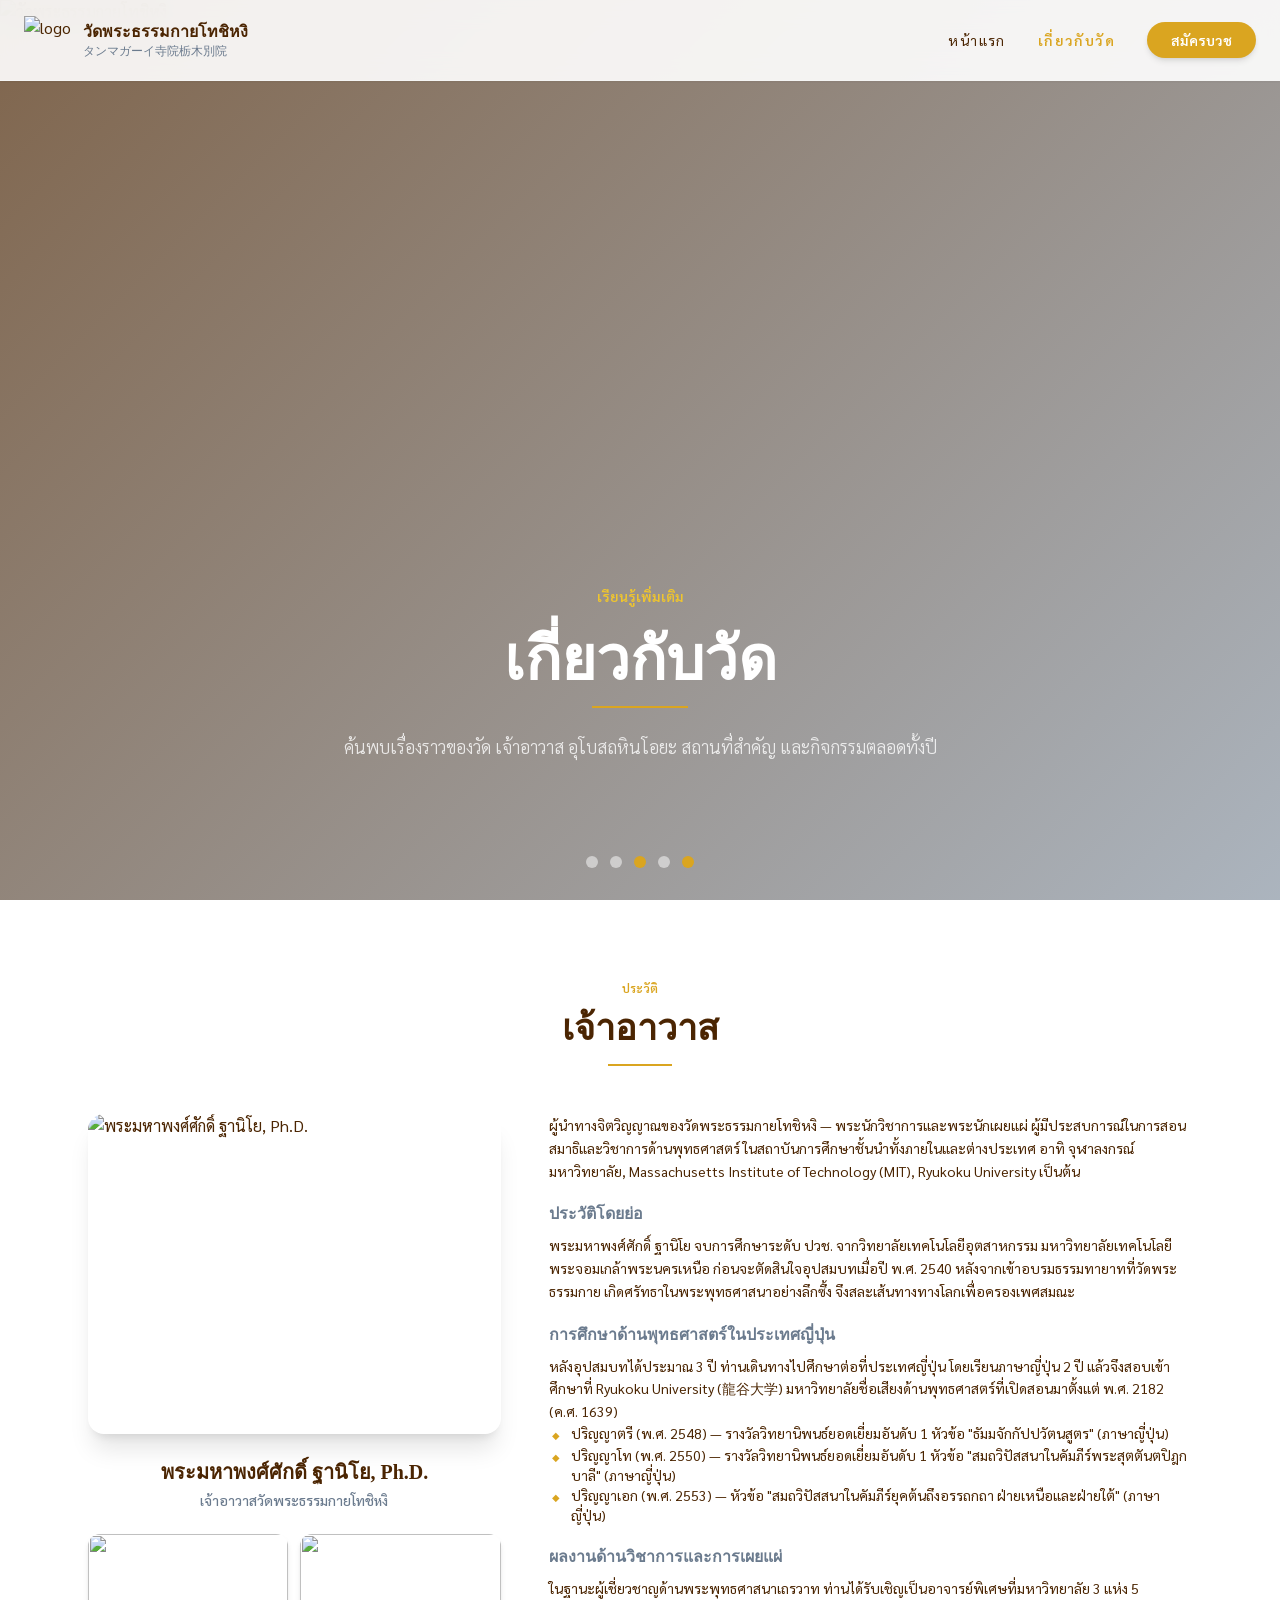
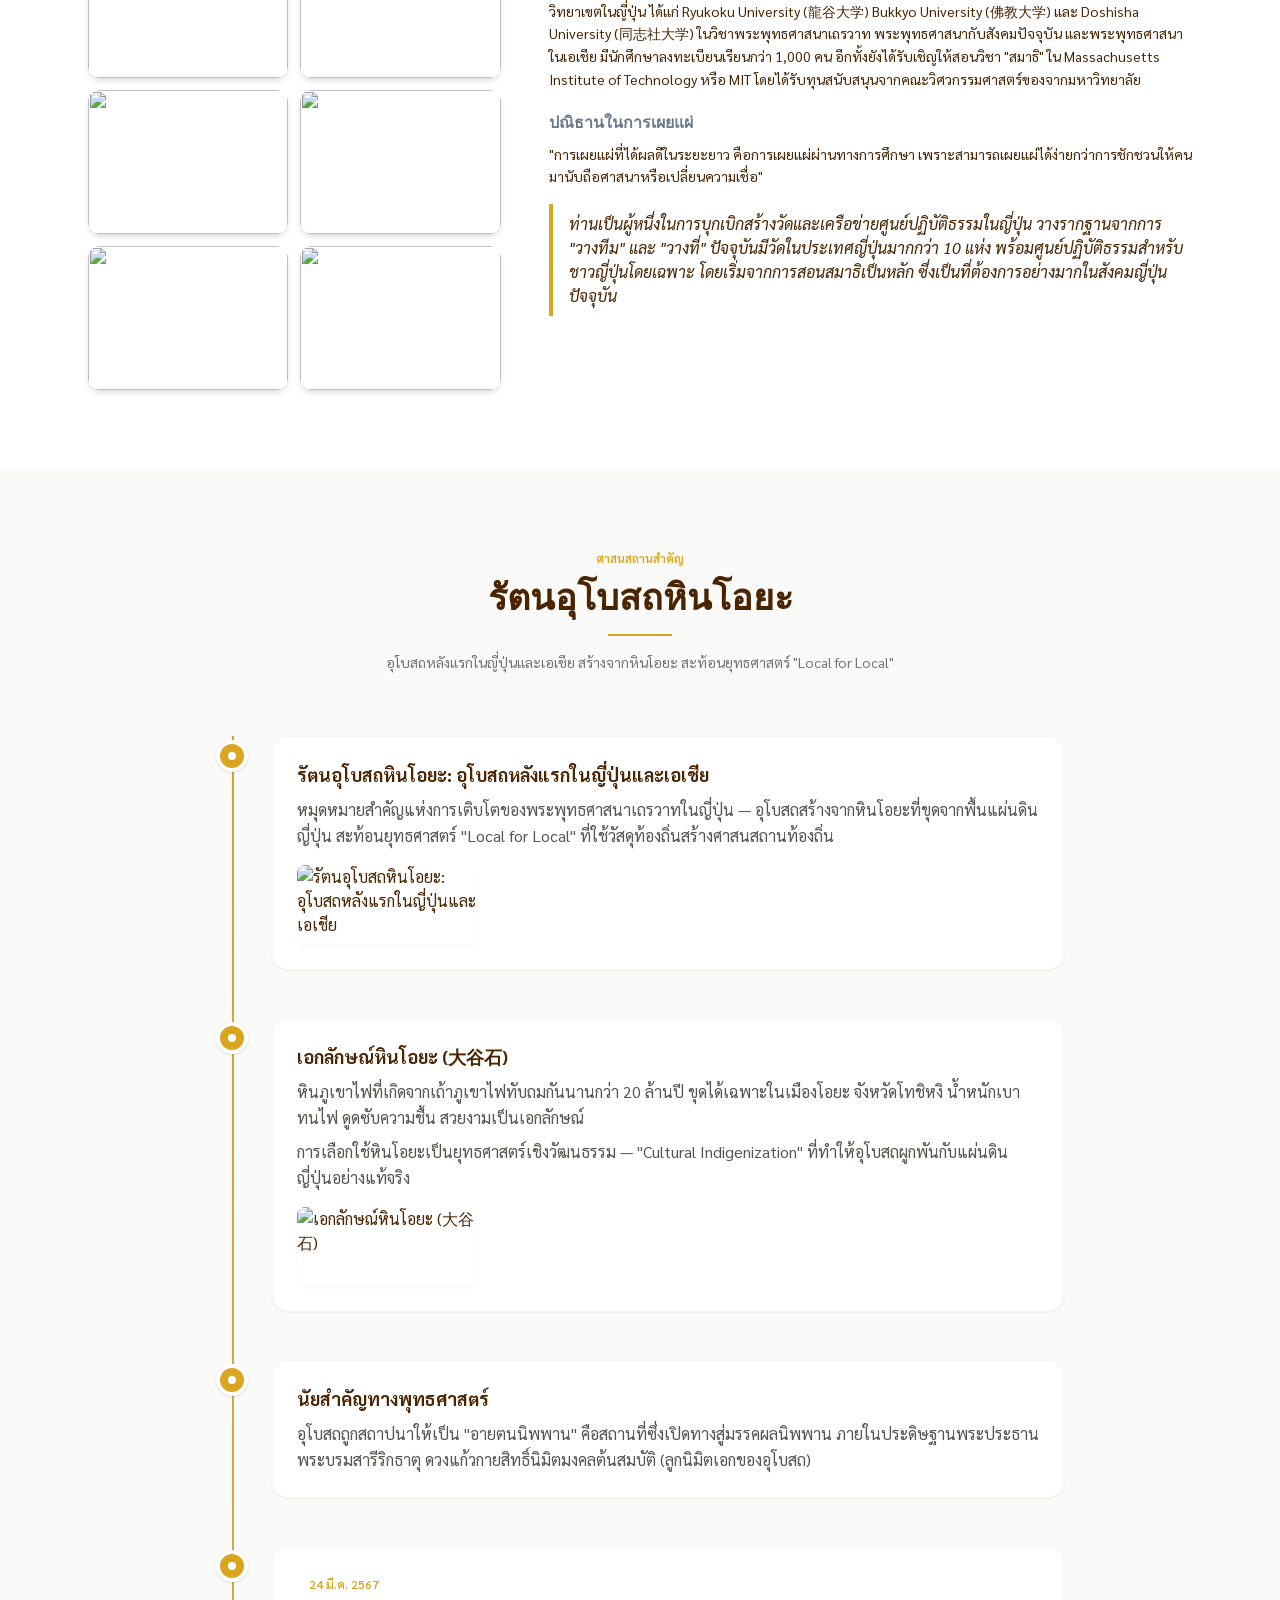
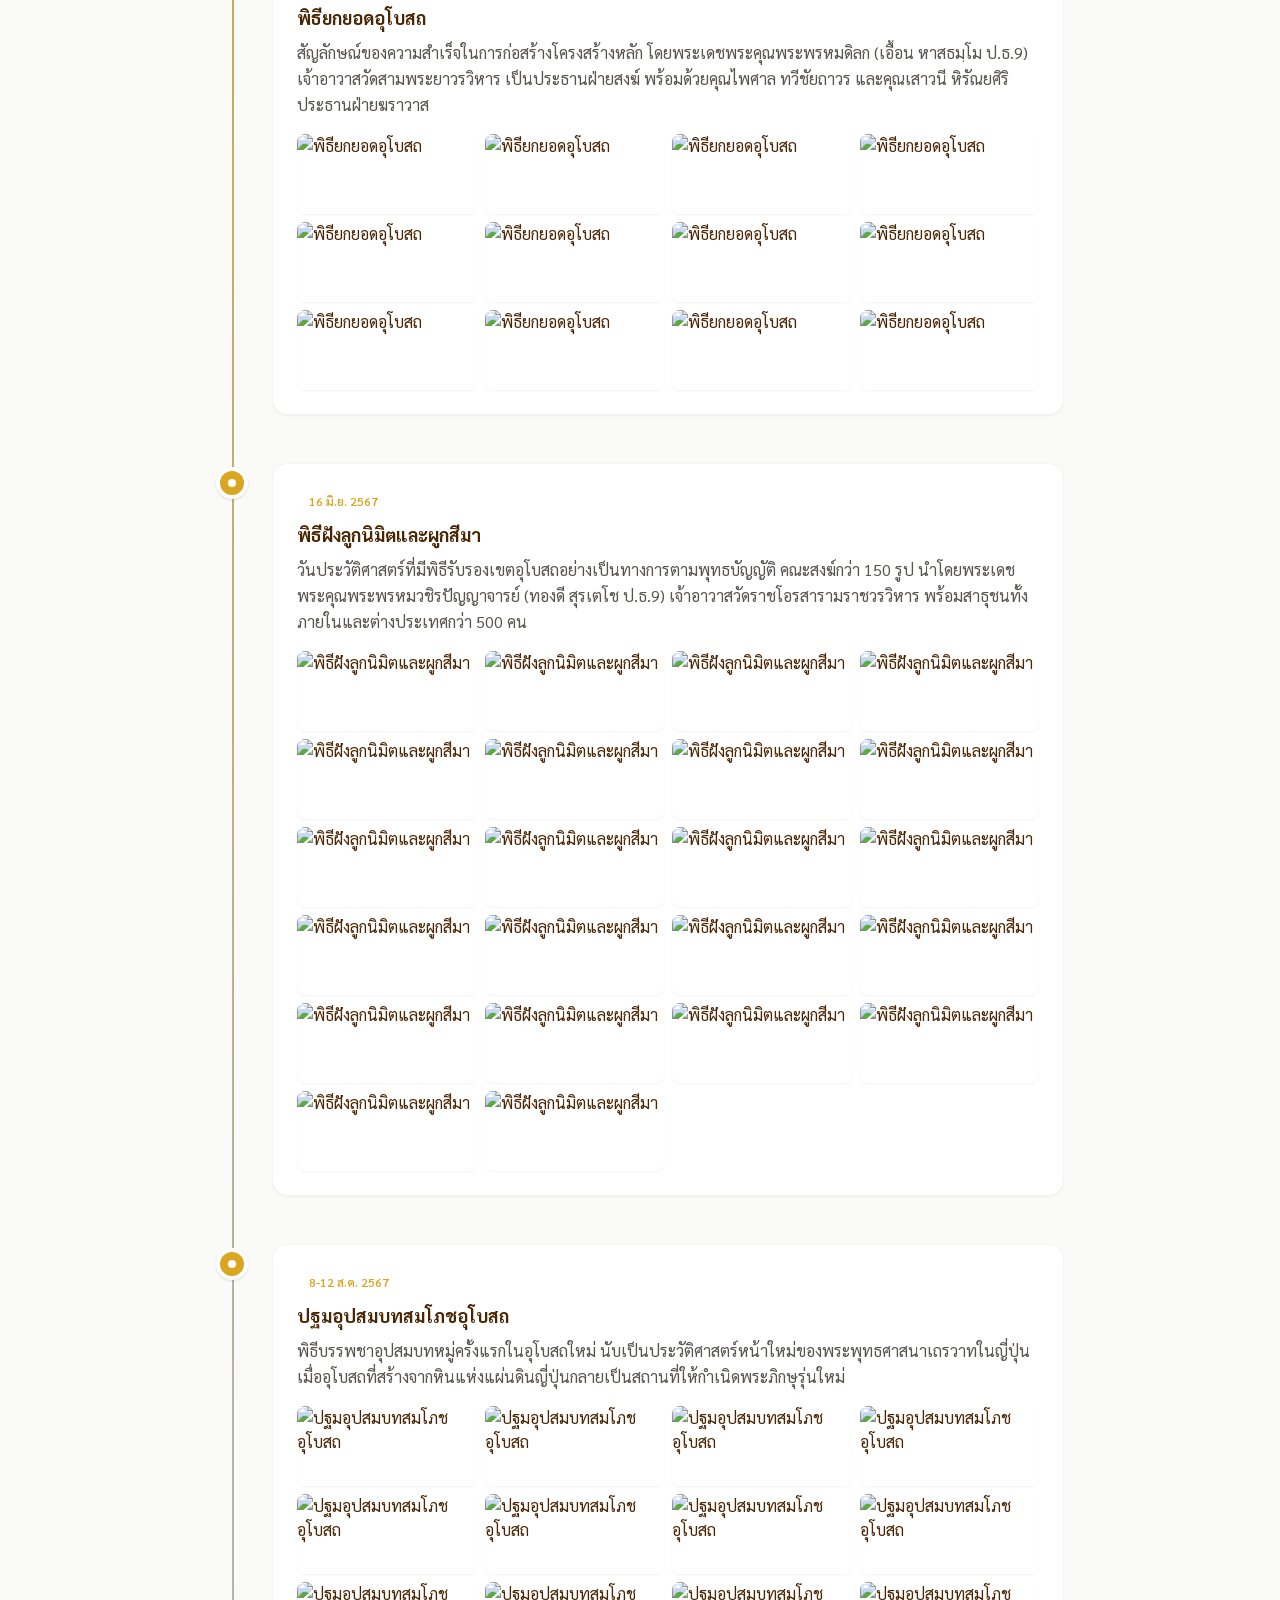
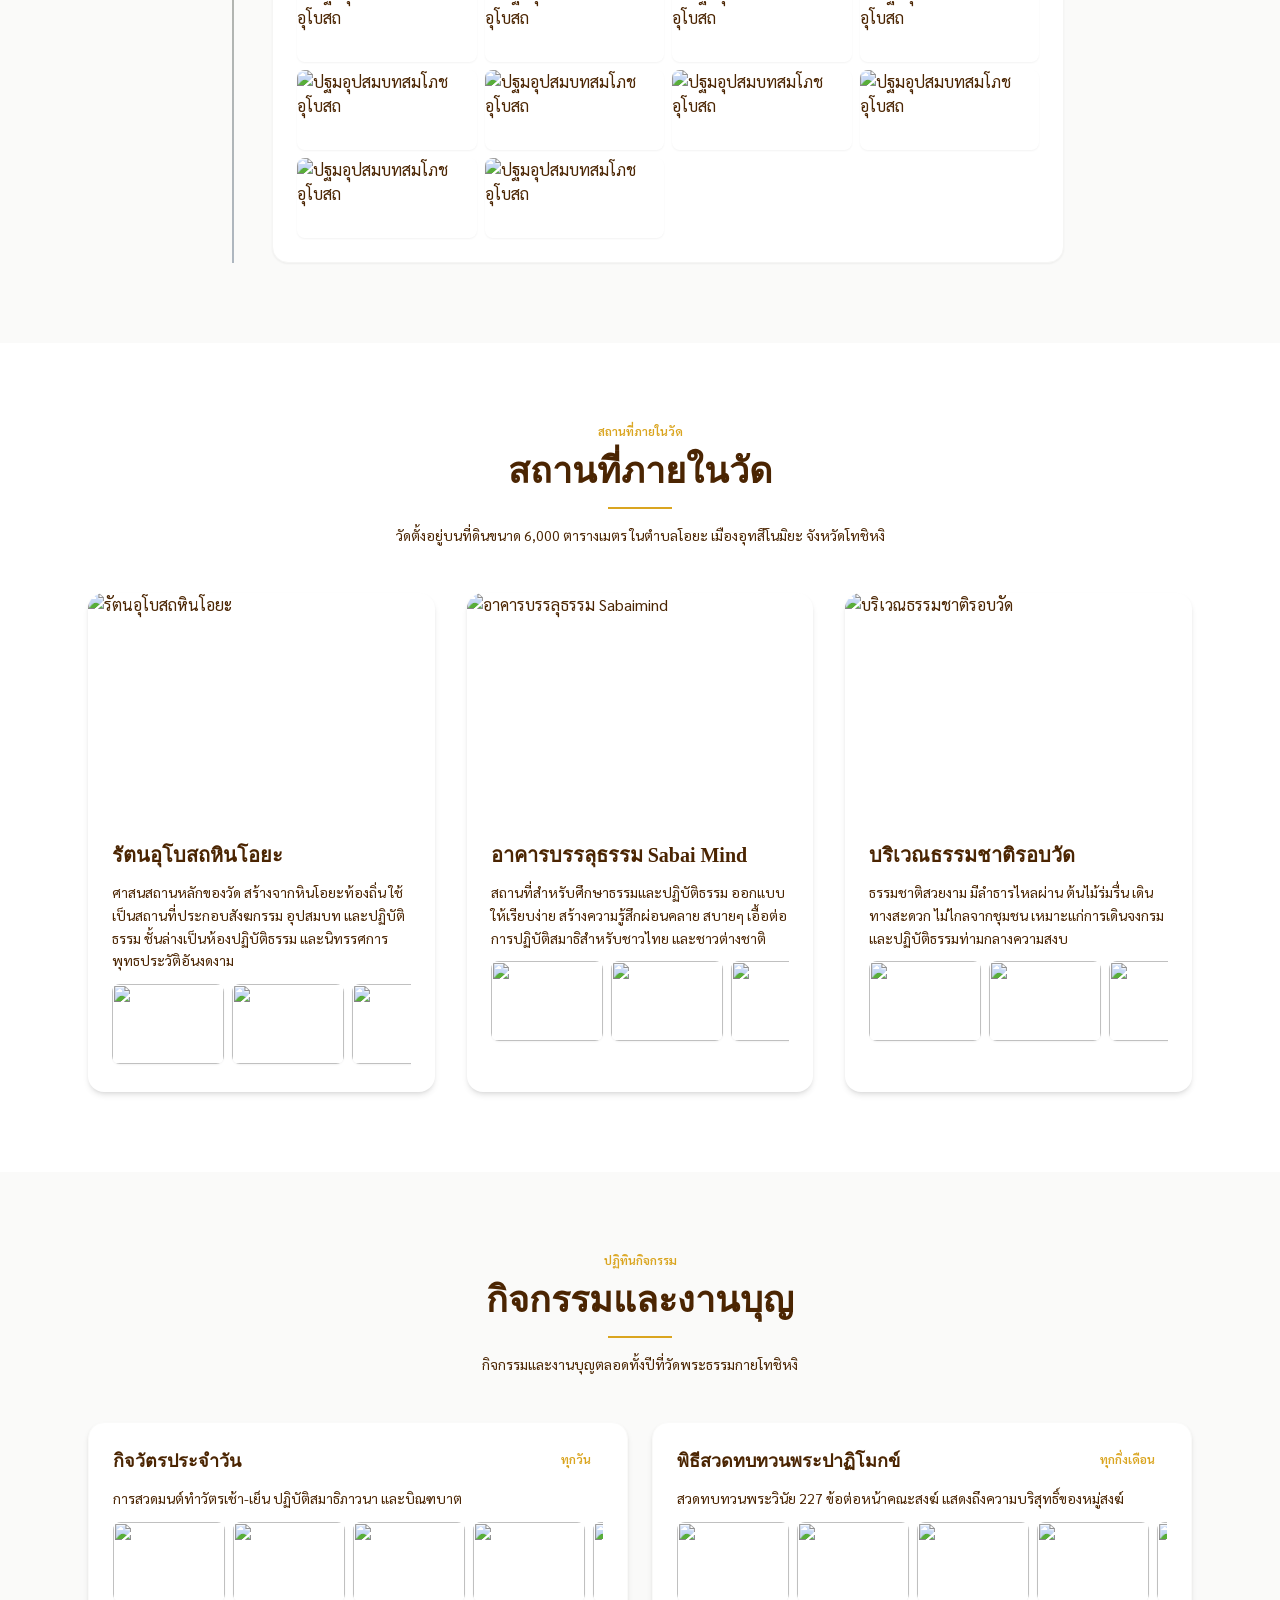
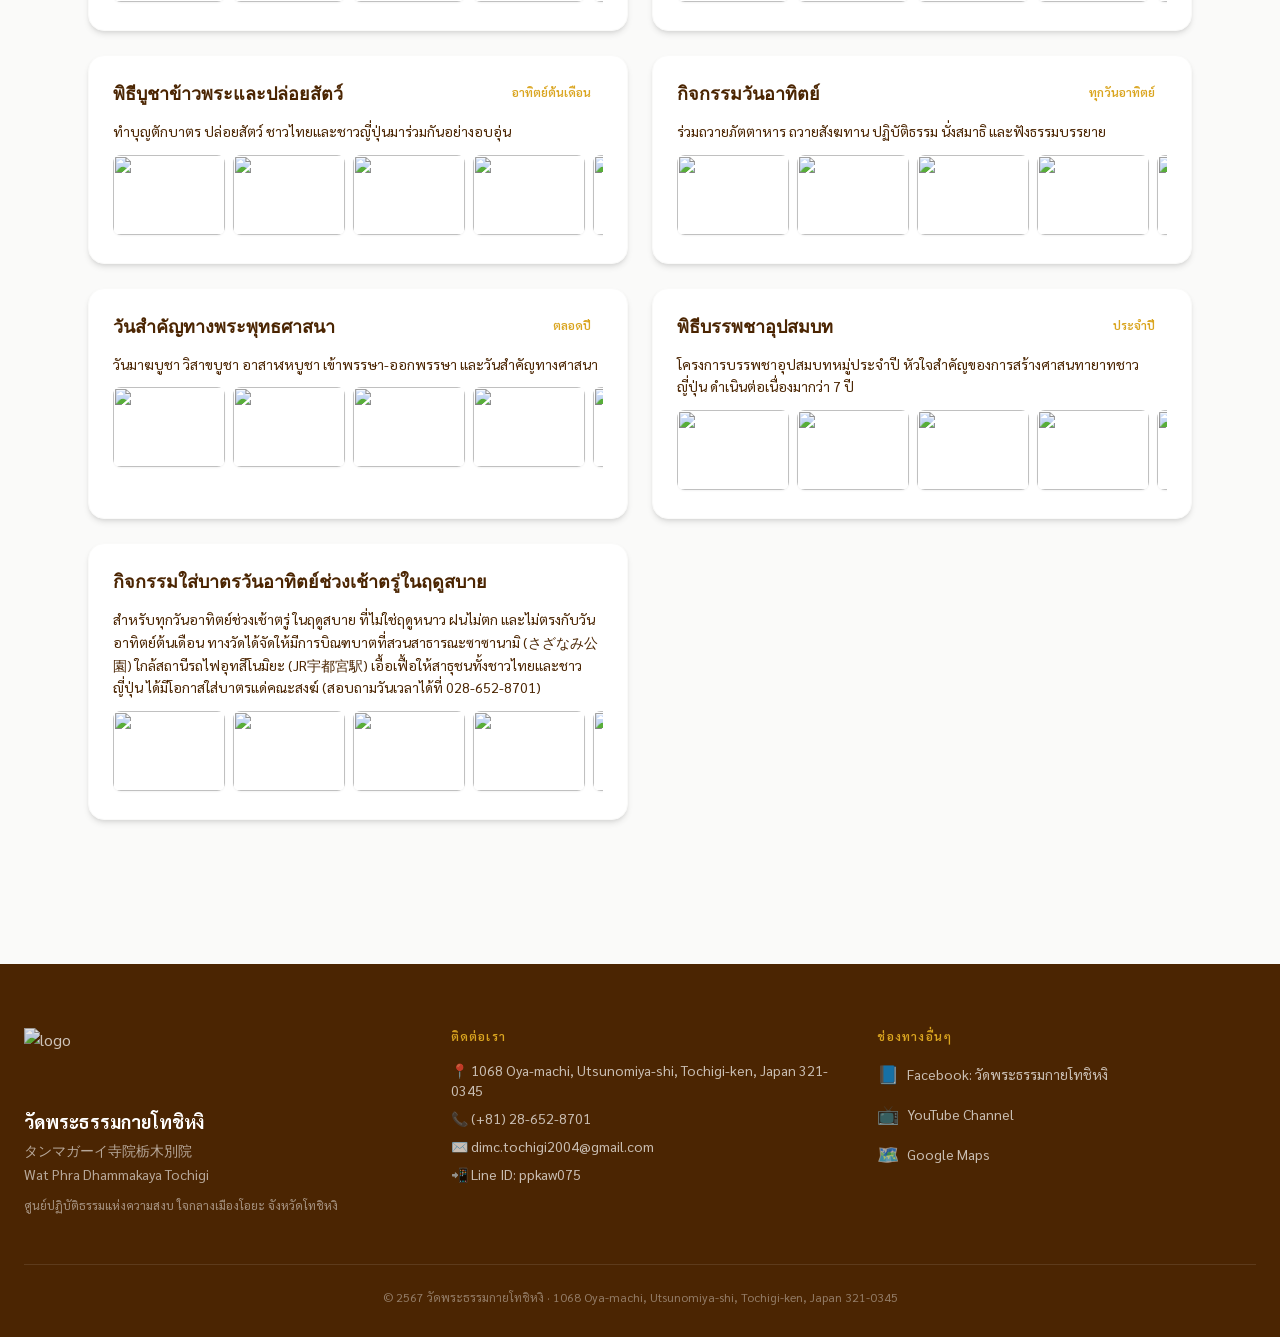
==== commit ca6ba67d: "Live edit by Puri" ====
--- a/about.html
+++ b/about.html
@@ -50,7 +50,7 @@
       background: linear-gradient(135deg, rgba(75,37,2,0.70) 0%, rgba(107,123,142,0.55) 100%);
     }
   </style>
-<style>*, ::before, ::after{--tw-border-spacing-x:0;--tw-border-spacing-y:0;--tw-translate-x:0;--tw-translate-y:0;--tw-rotate:0;--tw-skew-x:0;--tw-skew-y:0;--tw-scale-x:1;--tw-scale-y:1;--tw-pan-x: ;--tw-pan-y: ;--tw-pinch-zoom: ;--tw-scroll-snap-strictness:proximity;--tw-gradient-from-position: ;--tw-gradient-via-position: ;--tw-gradient-to-position: ;--tw-ordinal: ;--tw-slashed-zero: ;--tw-numeric-figure: ;--tw-numeric-spacing: ;--tw-numeric-fraction: ;--tw-ring-inset: ;--tw-ring-offset-width:0px;--tw-ring-offset-color:#fff;--tw-ring-color:rgb(59 130 246 / 0.5);--tw-ring-offset-shadow:0 0 #0000;--tw-ring-shadow:0 0 #0000;--tw-shadow:0 0 #0000;--tw-shadow-colored:0 0 #0000;--tw-blur: ;--tw-brightness: ;--tw-contrast: ;--tw-grayscale: ;--tw-hue-rotate: ;--tw-invert: ;--tw-saturate: ;--tw-sepia: ;--tw-drop-shadow: ;--tw-backdrop-blur: ;--tw-backdrop-brightness: ;--tw-backdrop-contrast: ;--tw-backdrop-grayscale: ;--tw-backdrop-hue-rotate: ;--tw-backdrop-invert: ;--tw-backdrop-opacity: ;--tw-backdrop-saturate: ;--tw-backdrop-sepia: ;--tw-contain-size: ;--tw-contain-layout: ;--tw-contain-paint: ;--tw-contain-style: }::backdrop{--tw-border-spacing-x:0;--tw-border-spacing-y:0;--tw-translate-x:0;--tw-translate-y:0;--tw-rotate:0;--tw-skew-x:0;--tw-skew-y:0;--tw-scale-x:1;--tw-scale-y:1;--tw-pan-x: ;--tw-pan-y: ;--tw-pinch-zoom: ;--tw-scroll-snap-strictness:proximity;--tw-gradient-from-position: ;--tw-gradient-via-position: ;--tw-gradient-to-position: ;--tw-ordinal: ;--tw-slashed-zero: ;--tw-numeric-figure: ;--tw-numeric-spacing: ;--tw-numeric-fraction: ;--tw-ring-inset: ;--tw-ring-offset-width:0px;--tw-ring-offset-color:#fff;--tw-ring-color:rgb(59 130 246 / 0.5);--tw-ring-offset-shadow:0 0 #0000;--tw-ring-shadow:0 0 #0000;--tw-shadow:0 0 #0000;--tw-shadow-colored:0 0 #0000;--tw-blur: ;--tw-brightness: ;--tw-contrast: ;--tw-grayscale: ;--tw-hue-rotate: ;--tw-invert: ;--tw-saturate: ;--tw-sepia: ;--tw-drop-shadow: ;--tw-backdrop-blur: ;--tw-backdrop-brightness: ;--tw-backdrop-contrast: ;--tw-backdrop-grayscale: ;--tw-backdrop-hue-rotate: ;--tw-backdrop-invert: ;--tw-backdrop-opacity: ;--tw-backdrop-saturate: ;--tw-backdrop-sepia: ;--tw-contain-size: ;--tw-contain-layout: ;--tw-contain-paint: ;--tw-contain-style: }/* ! tailwindcss v3.4.17 | MIT License | https://tailwindcss.com */*,::after,::before{box-sizing:border-box;border-width:0;border-style:solid;border-color:#e5e7eb}::after,::before{--tw-content:''}:host,html{line-height:1.5;-webkit-text-size-adjust:100%;-moz-tab-size:4;tab-size:4;font-family:ui-sans-serif, system-ui, sans-serif, "Apple Color Emoji", "Segoe UI Emoji", "Segoe UI Symbol", "Noto Color Emoji";font-feature-settings:normal;font-variation-settings:normal;-webkit-tap-highlight-color:transparent}body{margin:0;line-height:inherit}hr{height:0;color:inherit;border-top-width:1px}abbr:where([title]){-webkit-text-decoration:underline dotted;text-decoration:underline dotted}h1,h2,h3,h4,h5,h6{font-size:inherit;font-weight:inherit}a{color:inherit;text-decoration:inherit}b,strong{font-weight:bolder}code,kbd,pre,samp{font-family:ui-monospace, SFMono-Regular, Menlo, Monaco, Consolas, "Liberation Mono", "Courier New", monospace;font-feature-settings:normal;font-variation-settings:normal;font-size:1em}small{font-size:80%}sub,sup{font-size:75%;line-height:0;position:relative;vertical-align:baseline}sub{bottom:-.25em}sup{top:-.5em}table{text-indent:0;border-color:inherit;border-collapse:collapse}button,input,optgroup,select,textarea{font-family:inherit;font-feature-settings:inherit;font-variation-settings:inherit;font-size:100%;font-weight:inherit;line-height:inherit;letter-spacing:inherit;color:inherit;margin:0;padding:0}button,select{text-transform:none}button,input:where([type=button]),input:where([type=reset]),input:where([type=submit]){-webkit-appearance:button;background-color:transparent;background-image:none}:-moz-focusring{outline:auto}:-moz-ui-invalid{box-shadow:none}progress{vertical-align:baseline}::-webkit-inner-spin-button,::-webkit-outer-spin-button{height:auto}[type=search]{-webkit-appearance:textfield;outline-offset:-2px}::-webkit-search-decoration{-webkit-appearance:none}::-webkit-file-upload-button{-webkit-appearance:button;font:inherit}summary{display:list-item}blockquote,dd,dl,figure,h1,h2,h3,h4,h5,h6,hr,p,pre{margin:0}fieldset{margin:0;padding:0}legend{padding:0}menu,ol,ul{list-style:none;margin:0;padding:0}dialog{padding:0}textarea{resize:vertical}input::placeholder,textarea::placeholder{opacity:1;color:#9ca3af}[role=button],button{cursor:pointer}:disabled{cursor:default}audio,canvas,embed,iframe,img,object,svg,video{display:block;vertical-align:middle}img,video{max-width:100%;height:auto}[hidden]:where(:not([hidden=until-found])){display:none}.fixed{position:fixed}.absolute{position:absolute}.relative{position:relative}.inset-0{inset:0px}.bottom-8{bottom:2rem}.left-1\/2{left:50%}.top-0{top:0px}.z-0{z-index:0}.z-10{z-index:10}.z-20{z-index:20}.z-50{z-index:50}.mx-auto{margin-left:auto;margin-right:auto}.my-4{margin-top:1rem;margin-bottom:1rem}.mb-1{margin-bottom:0.25rem}.mb-12{margin-bottom:3rem}.mb-16{margin-bottom:4rem}.mb-2{margin-bottom:0.5rem}.mb-3{margin-bottom:0.75rem}.mb-4{margin-bottom:1rem}.mb-6{margin-bottom:1.5rem}.ml-3{margin-left:0.75rem}.ml-auto{margin-left:auto}.mt-0\.5{margin-top:0.125rem}.mt-16{margin-top:4rem}.mt-2{margin-top:0.5rem}.mt-3{margin-top:0.75rem}.mt-4{margin-top:1rem}.mt-5{margin-top:1.25rem}.mt-6{margin-top:1.5rem}.block{display:block}.flex{display:flex}.grid{display:grid}.hidden{display:none}.h-0\.5{height:0.125rem}.h-12{height:3rem}.h-16{height:4rem}.h-20{height:5rem}.h-24{height:6rem}.h-3{height:0.75rem}.h-36{height:9rem}.h-4{height:1rem}.h-56{height:14rem}.h-6{height:1.5rem}.h-80{height:20rem}.h-full{height:100%}.min-h-screen{min-height:100vh}.w-16{width:4rem}.w-24{width:6rem}.w-28{width:7rem}.w-3{width:0.75rem}.w-36{width:9rem}.w-4{width:1rem}.w-5\/12{width:41.666667%}.w-6{width:1.5rem}.w-auto{width:auto}.w-full{width:100%}.max-w-2xl{max-width:42rem}.max-w-5xl{max-width:64rem}.max-w-6xl{max-width:72rem}.max-w-7xl{max-width:80rem}.max-w-xl{max-width:36rem}.flex-1{flex:1 1 0%}.flex-shrink-0{flex-shrink:0}.-translate-x-1\/2{--tw-translate-x:-50%;transform:translate(var(--tw-translate-x), var(--tw-translate-y)) rotate(var(--tw-rotate)) skewX(var(--tw-skew-x)) skewY(var(--tw-skew-y)) scaleX(var(--tw-scale-x)) scaleY(var(--tw-scale-y))}.grid-cols-1{grid-template-columns:repeat(1, minmax(0, 1fr))}.grid-cols-2{grid-template-columns:repeat(2, minmax(0, 1fr))}.items-start{align-items:flex-start}.items-center{align-items:center}.justify-center{justify-content:center}.justify-between{justify-content:space-between}.gap-12{gap:3rem}.gap-2{gap:0.5rem}.gap-3{gap:0.75rem}.gap-6{gap:1.5rem}.gap-8{gap:2rem}.space-y-2 > :not([hidden]) ~ :not([hidden]){--tw-space-y-reverse:0;margin-top:calc(0.5rem * calc(1 - var(--tw-space-y-reverse)));margin-bottom:calc(0.5rem * var(--tw-space-y-reverse))}.space-y-3 > :not([hidden]) ~ :not([hidden]){--tw-space-y-reverse:0;margin-top:calc(0.75rem * calc(1 - var(--tw-space-y-reverse)));margin-bottom:calc(0.75rem * var(--tw-space-y-reverse))}.overflow-hidden{overflow:hidden}.overflow-x-auto{overflow-x:auto}.whitespace-nowrap{white-space:nowrap}.rounded-2xl{border-radius:1rem}.rounded-full{border-radius:9999px}.rounded-lg{border-radius:0.5rem}.rounded-xl{border-radius:0.75rem}.border{border-width:1px}.border-4{border-width:4px}.border-b{border-bottom-width:1px}.border-l-4{border-left-width:4px}.border-t{border-top-width:1px}.border-stone-100{--tw-border-opacity:1;border-color:rgb(245 245 244 / var(--tw-border-opacity, 1))}.border-stone-50{--tw-border-opacity:1;border-color:rgb(250 250 249 / var(--tw-border-opacity, 1))}.border-white{--tw-border-opacity:1;border-color:rgb(255 255 255 / var(--tw-border-opacity, 1))}.border-white\/10{border-color:rgb(255 255 255 / 0.1)}.bg-stone-50{--tw-bg-opacity:1;background-color:rgb(250 250 249 / var(--tw-bg-opacity, 1))}.bg-white{--tw-bg-opacity:1;background-color:rgb(255 255 255 / var(--tw-bg-opacity, 1))}.bg-white\/50{background-color:rgb(255 255 255 / 0.5)}.bg-white\/90{background-color:rgb(255 255 255 / 0.9)}.object-contain{object-fit:contain}.object-cover{object-fit:cover}.object-top{object-position:top}.p-6{padding:1.5rem}.px-3{padding-left:0.75rem;padding-right:0.75rem}.px-6{padding-left:1.5rem;padding-right:1.5rem}.py-1{padding-top:0.25rem;padding-bottom:0.25rem}.py-2{padding-top:0.5rem;padding-bottom:0.5rem}.py-20{padding-top:5rem;padding-bottom:5rem}.py-24{padding-top:6rem;padding-bottom:6rem}.py-4{padding-top:1rem;padding-bottom:1rem}.pb-1{padding-bottom:0.25rem}.pb-2{padding-bottom:0.5rem}.pb-8{padding-bottom:2rem}.pl-10{padding-left:2.5rem}.pl-4{padding-left:1rem}.pr-10{padding-right:2.5rem}.pt-16{padding-top:4rem}.pt-20{padding-top:5rem}.pt-6{padding-top:1.5rem}.text-center{text-align:center}.text-right{text-align:right}.font-serif{font-family:ui-serif, Georgia, Cambria, "Times New Roman", Times, serif}.text-4xl{font-size:2.25rem;line-height:2.5rem}.text-5xl{font-size:3rem;line-height:1}.text-base{font-size:1rem;line-height:1.5rem}.text-lg{font-size:1.125rem;line-height:1.75rem}.text-sm{font-size:0.875rem;line-height:1.25rem}.text-xl{font-size:1.25rem;line-height:1.75rem}.text-xs{font-size:0.75rem;line-height:1rem}.font-bold{font-weight:700}.font-light{font-weight:300}.font-medium{font-weight:500}.font-semibold{font-weight:600}.uppercase{text-transform:uppercase}.italic{font-style:italic}.leading-relaxed{line-height:1.625}.leading-tight{line-height:1.25}.tracking-\[0\.4em\]{letter-spacing:0.4em}.tracking-wider{letter-spacing:0.05em}.tracking-widest{letter-spacing:0.1em}.text-white{--tw-text-opacity:1;color:rgb(255 255 255 / var(--tw-text-opacity, 1))}.text-white\/40{color:rgb(255 255 255 / 0.4)}.text-white\/50{color:rgb(255 255 255 / 0.5)}.text-white\/60{color:rgb(255 255 255 / 0.6)}.text-white\/70{color:rgb(255 255 255 / 0.7)}.text-white\/80{color:rgb(255 255 255 / 0.8)}.opacity-0{opacity:0}.opacity-100{opacity:1}.opacity-90{opacity:0.9}.shadow-md{--tw-shadow:0 4px 6px -1px rgb(0 0 0 / 0.1), 0 2px 4px -2px rgb(0 0 0 / 0.1);--tw-shadow-colored:0 4px 6px -1px var(--tw-shadow-color), 0 2px 4px -2px var(--tw-shadow-color);box-shadow:var(--tw-ring-offset-shadow, 0 0 #0000), var(--tw-ring-shadow, 0 0 #0000), var(--tw-shadow)}.shadow-sm{--tw-shadow:0 1px 2px 0 rgb(0 0 0 / 0.05);--tw-shadow-colored:0 1px 2px 0 var(--tw-shadow-color);box-shadow:var(--tw-ring-offset-shadow, 0 0 #0000), var(--tw-ring-shadow, 0 0 #0000), var(--tw-shadow)}.shadow-xl{--tw-shadow:0 20px 25px -5px rgb(0 0 0 / 0.1), 0 8px 10px -6px rgb(0 0 0 / 0.1);--tw-shadow-colored:0 20px 25px -5px var(--tw-shadow-color), 0 8px 10px -6px var(--tw-shadow-color);box-shadow:var(--tw-ring-offset-shadow, 0 0 #0000), var(--tw-ring-shadow, 0 0 #0000), var(--tw-shadow)}.backdrop-blur-md{--tw-backdrop-blur:blur(12px);-webkit-backdrop-filter:var(--tw-backdrop-blur) var(--tw-backdrop-brightness) var(--tw-backdrop-contrast) var(--tw-backdrop-grayscale) var(--tw-backdrop-hue-rotate) var(--tw-backdrop-invert) var(--tw-backdrop-opacity) var(--tw-backdrop-saturate) var(--tw-backdrop-sepia);backdrop-filter:var(--tw-backdrop-blur) var(--tw-backdrop-brightness) var(--tw-backdrop-contrast) var(--tw-backdrop-grayscale) var(--tw-backdrop-hue-rotate) var(--tw-backdrop-invert) var(--tw-backdrop-opacity) var(--tw-backdrop-saturate) var(--tw-backdrop-sepia)}.transition-all{transition-property:all;transition-timing-function:cubic-bezier(0.4, 0, 0.2, 1);transition-duration:150ms}.transition-colors{transition-property:color, background-color, border-color, fill, stroke, -webkit-text-decoration-color;transition-property:color, background-color, border-color, text-decoration-color, fill, stroke;transition-property:color, background-color, border-color, text-decoration-color, fill, stroke, -webkit-text-decoration-color;transition-timing-function:cubic-bezier(0.4, 0, 0.2, 1);transition-duration:150ms}.transition-opacity{transition-property:opacity;transition-timing-function:cubic-bezier(0.4, 0, 0.2, 1);transition-duration:150ms}.transition-shadow{transition-property:box-shadow;transition-timing-function:cubic-bezier(0.4, 0, 0.2, 1);transition-duration:150ms}.transition-transform{transition-property:transform;transition-timing-function:cubic-bezier(0.4, 0, 0.2, 1);transition-duration:150ms}.duration-1000{transition-duration:1000ms}.duration-300{transition-duration:300ms}.duration-500{transition-duration:500ms}.hover\:scale-105:hover{--tw-scale-x:1.05;--tw-scale-y:1.05;transform:translate(var(--tw-translate-x), var(--tw-translate-y)) rotate(var(--tw-rotate)) skewX(var(--tw-skew-x)) skewY(var(--tw-skew-y)) scaleX(var(--tw-scale-x)) scaleY(var(--tw-scale-y))}.hover\:text-white:hover{--tw-text-opacity:1;color:rgb(255 255 255 / var(--tw-text-opacity, 1))}.hover\:shadow-lg:hover{--tw-shadow:0 10px 15px -3px rgb(0 0 0 / 0.1), 0 4px 6px -4px rgb(0 0 0 / 0.1);--tw-shadow-colored:0 10px 15px -3px var(--tw-shadow-color), 0 4px 6px -4px var(--tw-shadow-color);box-shadow:var(--tw-ring-offset-shadow, 0 0 #0000), var(--tw-ring-shadow, 0 0 #0000), var(--tw-shadow)}.hover\:shadow-md:hover{--tw-shadow:0 4px 6px -1px rgb(0 0 0 / 0.1), 0 2px 4px -2px rgb(0 0 0 / 0.1);--tw-shadow-colored:0 4px 6px -1px var(--tw-shadow-color), 0 2px 4px -2px var(--tw-shadow-color);box-shadow:var(--tw-ring-offset-shadow, 0 0 #0000), var(--tw-ring-shadow, 0 0 #0000), var(--tw-shadow)}.hover\:shadow-xl:hover{--tw-shadow:0 20px 25px -5px rgb(0 0 0 / 0.1), 0 8px 10px -6px rgb(0 0 0 / 0.1);--tw-shadow-colored:0 20px 25px -5px var(--tw-shadow-color), 0 8px 10px -6px var(--tw-shadow-color);box-shadow:var(--tw-ring-offset-shadow, 0 0 #0000), var(--tw-ring-shadow, 0 0 #0000), var(--tw-shadow)}.group:hover .group-hover\:scale-105{--tw-scale-x:1.05;--tw-scale-y:1.05;transform:translate(var(--tw-translate-x), var(--tw-translate-y)) rotate(var(--tw-rotate)) skewX(var(--tw-skew-x)) skewY(var(--tw-skew-y)) scaleX(var(--tw-scale-x)) scaleY(var(--tw-scale-y))}@media (min-width: 768px){.md\:flex{display:flex}.md\:hidden{display:none}.md\:grid-cols-2{grid-template-columns:repeat(2, minmax(0, 1fr))}.md\:grid-cols-3{grid-template-columns:repeat(3, minmax(0, 1fr))}.md\:text-6xl{font-size:3.75rem;line-height:1}}@media (min-width: 1024px){.lg\:col-span-2{grid-column:span 2 / span 2}.lg\:col-span-3{grid-column:span 3 / span 3}.lg\:grid-cols-5{grid-template-columns:repeat(5, minmax(0, 1fr))}}</style><style>*, ::before, ::after{--tw-border-spacing-x:0;--tw-border-spacing-y:0;--tw-translate-x:0;--tw-translate-y:0;--tw-rotate:0;--tw-skew-x:0;--tw-skew-y:0;--tw-scale-x:1;--tw-scale-y:1;--tw-pan-x: ;--tw-pan-y: ;--tw-pinch-zoom: ;--tw-scroll-snap-strictness:proximity;--tw-gradient-from-position: ;--tw-gradient-via-position: ;--tw-gradient-to-position: ;--tw-ordinal: ;--tw-slashed-zero: ;--tw-numeric-figure: ;--tw-numeric-spacing: ;--tw-numeric-fraction: ;--tw-ring-inset: ;--tw-ring-offset-width:0px;--tw-ring-offset-color:#fff;--tw-ring-color:rgb(59 130 246 / 0.5);--tw-ring-offset-shadow:0 0 #0000;--tw-ring-shadow:0 0 #0000;--tw-shadow:0 0 #0000;--tw-shadow-colored:0 0 #0000;--tw-blur: ;--tw-brightness: ;--tw-contrast: ;--tw-grayscale: ;--tw-hue-rotate: ;--tw-invert: ;--tw-saturate: ;--tw-sepia: ;--tw-drop-shadow: ;--tw-backdrop-blur: ;--tw-backdrop-brightness: ;--tw-backdrop-contrast: ;--tw-backdrop-grayscale: ;--tw-backdrop-hue-rotate: ;--tw-backdrop-invert: ;--tw-backdrop-opacity: ;--tw-backdrop-saturate: ;--tw-backdrop-sepia: ;--tw-contain-size: ;--tw-contain-layout: ;--tw-contain-paint: ;--tw-contain-style: }::backdrop{--tw-border-spacing-x:0;--tw-border-spacing-y:0;--tw-translate-x:0;--tw-translate-y:0;--tw-rotate:0;--tw-skew-x:0;--tw-skew-y:0;--tw-scale-x:1;--tw-scale-y:1;--tw-pan-x: ;--tw-pan-y: ;--tw-pinch-zoom: ;--tw-scroll-snap-strictness:proximity;--tw-gradient-from-position: ;--tw-gradient-via-position: ;--tw-gradient-to-position: ;--tw-ordinal: ;--tw-slashed-zero: ;--tw-numeric-figure: ;--tw-numeric-spacing: ;--tw-numeric-fraction: ;--tw-ring-inset: ;--tw-ring-offset-width:0px;--tw-ring-offset-color:#fff;--tw-ring-color:rgb(59 130 246 / 0.5);--tw-ring-offset-shadow:0 0 #0000;--tw-ring-shadow:0 0 #0000;--tw-shadow:0 0 #0000;--tw-shadow-colored:0 0 #0000;--tw-blur: ;--tw-brightness: ;--tw-contrast: ;--tw-grayscale: ;--tw-hue-rotate: ;--tw-invert: ;--tw-saturate: ;--tw-sepia: ;--tw-drop-shadow: ;--tw-backdrop-blur: ;--tw-backdrop-brightness: ;--tw-backdrop-contrast: ;--tw-backdrop-grayscale: ;--tw-backdrop-hue-rotate: ;--tw-backdrop-invert: ;--tw-backdrop-opacity: ;--tw-backdrop-saturate: ;--tw-backdrop-sepia: ;--tw-contain-size: ;--tw-contain-layout: ;--tw-contain-paint: ;--tw-contain-style: }/* ! tailwindcss v3.4.17 | MIT License | https://tailwindcss.com */*,::after,::before{box-sizing:border-box;border-width:0;border-style:solid;border-color:#e5e7eb}::after,::before{--tw-content:''}:host,html{line-height:1.5;-webkit-text-size-adjust:100%;-moz-tab-size:4;tab-size:4;font-family:ui-sans-serif, system-ui, sans-serif, "Apple Color Emoji", "Segoe UI Emoji", "Segoe UI Symbol", "Noto Color Emoji";font-feature-settings:normal;font-variation-settings:normal;-webkit-tap-highlight-color:transparent}body{margin:0;line-height:inherit}hr{height:0;color:inherit;border-top-width:1px}abbr:where([title]){-webkit-text-decoration:underline dotted;text-decoration:underline dotted}h1,h2,h3,h4,h5,h6{font-size:inherit;font-weight:inherit}a{color:inherit;text-decoration:inherit}b,strong{font-weight:bolder}code,kbd,pre,samp{font-family:ui-monospace, SFMono-Regular, Menlo, Monaco, Consolas, "Liberation Mono", "Courier New", monospace;font-feature-settings:normal;font-variation-settings:normal;font-size:1em}small{font-size:80%}sub,sup{font-size:75%;line-height:0;position:relative;vertical-align:baseline}sub{bottom:-.25em}sup{top:-.5em}table{text-indent:0;border-color:inherit;border-collapse:collapse}button,input,optgroup,select,textarea{font-family:inherit;font-feature-settings:inherit;font-variation-settings:inherit;font-size:100%;font-weight:inherit;line-height:inherit;letter-spacing:inherit;color:inherit;margin:0;padding:0}button,select{text-transform:none}button,input:where([type=button]),input:where([type=reset]),input:where([type=submit]){-webkit-appearance:button;background-color:transparent;background-image:none}:-moz-focusring{outline:auto}:-moz-ui-invalid{box-shadow:none}progress{vertical-align:baseline}::-webkit-inner-spin-button,::-webkit-outer-spin-button{height:auto}[type=search]{-webkit-appearance:textfield;outline-offset:-2px}::-webkit-search-decoration{-webkit-appearance:none}::-webkit-file-upload-button{-webkit-appearance:button;font:inherit}summary{display:list-item}blockquote,dd,dl,figure,h1,h2,h3,h4,h5,h6,hr,p,pre{margin:0}fieldset{margin:0;padding:0}legend{padding:0}menu,ol,ul{list-style:none;margin:0;padding:0}dialog{padding:0}textarea{resize:vertical}input::placeholder,textarea::placeholder{opacity:1;color:#9ca3af}[role=button],button{cursor:pointer}:disabled{cursor:default}audio,canvas,embed,iframe,img,object,svg,video{display:block;vertical-align:middle}img,video{max-width:100%;height:auto}[hidden]:where(:not([hidden=until-found])){display:none}.fixed{position:fixed}.absolute{position:absolute}.relative{position:relative}.inset-0{inset:0px}.bottom-8{bottom:2rem}.left-1\/2{left:50%}.top-0{top:0px}.z-0{z-index:0}.z-10{z-index:10}.z-20{z-index:20}.z-50{z-index:50}.mx-auto{margin-left:auto;margin-right:auto}.my-4{margin-top:1rem;margin-bottom:1rem}.mb-1{margin-bottom:0.25rem}.mb-12{margin-bottom:3rem}.mb-16{margin-bottom:4rem}.mb-2{margin-bottom:0.5rem}.mb-3{margin-bottom:0.75rem}.mb-4{margin-bottom:1rem}.mb-6{margin-bottom:1.5rem}.ml-3{margin-left:0.75rem}.ml-auto{margin-left:auto}.mt-0\.5{margin-top:0.125rem}.mt-16{margin-top:4rem}.mt-2{margin-top:0.5rem}.mt-3{margin-top:0.75rem}.mt-4{margin-top:1rem}.mt-5{margin-top:1.25rem}.mt-6{margin-top:1.5rem}.block{display:block}.flex{display:flex}.grid{display:grid}.hidden{display:none}.h-0\.5{height:0.125rem}.h-12{height:3rem}.h-16{height:4rem}.h-20{height:5rem}.h-24{height:6rem}.h-3{height:0.75rem}.h-36{height:9rem}.h-4{height:1rem}.h-56{height:14rem}.h-6{height:1.5rem}.h-80{height:20rem}.h-full{height:100%}.min-h-screen{min-height:100vh}.w-16{width:4rem}.w-24{width:6rem}.w-28{width:7rem}.w-3{width:0.75rem}.w-36{width:9rem}.w-4{width:1rem}.w-5\/12{width:41.666667%}.w-6{width:1.5rem}.w-auto{width:auto}.w-full{width:100%}.max-w-2xl{max-width:42rem}.max-w-5xl{max-width:64rem}.max-w-6xl{max-width:72rem}.max-w-7xl{max-width:80rem}.max-w-xl{max-width:36rem}.flex-1{flex:1 1 0%}.flex-shrink-0{flex-shrink:0}.-translate-x-1\/2{--tw-translate-x:-50%;transform:translate(var(--tw-translate-x), var(--tw-translate-y)) rotate(var(--tw-rotate)) skewX(var(--tw-skew-x)) skewY(var(--tw-skew-y)) scaleX(var(--tw-scale-x)) scaleY(var(--tw-scale-y))}.grid-cols-1{grid-template-columns:repeat(1, minmax(0, 1fr))}.grid-cols-2{grid-template-columns:repeat(2, minmax(0, 1fr))}.items-start{align-items:flex-start}.items-center{align-items:center}.justify-center{justify-content:center}.justify-between{justify-content:space-between}.gap-12{gap:3rem}.gap-2{gap:0.5rem}.gap-3{gap:0.75rem}.gap-6{gap:1.5rem}.gap-8{gap:2rem}.space-y-2 > :not([hidden]) ~ :not([hidden]){--tw-space-y-reverse:0;margin-top:calc(0.5rem * calc(1 - var(--tw-space-y-reverse)));margin-bottom:calc(0.5rem * var(--tw-space-y-reverse))}.space-y-3 > :not([hidden]) ~ :not([hidden]){--tw-space-y-reverse:0;margin-top:calc(0.75rem * calc(1 - var(--tw-space-y-reverse)));margin-bottom:calc(0.75rem * var(--tw-space-y-reverse))}.overflow-hidden{overflow:hidden}.overflow-x-auto{overflow-x:auto}.whitespace-nowrap{white-space:nowrap}.rounded-2xl{border-radius:1rem}.rounded-full{border-radius:9999px}.rounded-lg{border-radius:0.5rem}.rounded-xl{border-radius:0.75rem}.border{border-width:1px}.border-4{border-width:4px}.border-b{border-bottom-width:1px}.border-l-4{border-left-width:4px}.border-t{border-top-width:1px}.border-stone-100{--tw-border-opacity:1;border-color:rgb(245 245 244 / var(--tw-border-opacity, 1))}.border-stone-50{--tw-border-opacity:1;border-color:rgb(250 250 249 / var(--tw-border-opacity, 1))}.border-white{--tw-border-opacity:1;border-color:rgb(255 255 255 / var(--tw-border-opacity, 1))}.border-white\/10{border-color:rgb(255 255 255 / 0.1)}.bg-stone-50{--tw-bg-opacity:1;background-color:rgb(250 250 249 / var(--tw-bg-opacity, 1))}.bg-white{--tw-bg-opacity:1;background-color:rgb(255 255 255 / var(--tw-bg-opacity, 1))}.bg-white\/50{background-color:rgb(255 255 255 / 0.5)}.bg-white\/90{background-color:rgb(255 255 255 / 0.9)}.object-contain{object-fit:contain}.object-cover{object-fit:cover}.object-top{object-position:top}.p-6{padding:1.5rem}.px-3{padding-left:0.75rem;padding-right:0.75rem}.px-6{padding-left:1.5rem;padding-right:1.5rem}.py-1{padding-top:0.25rem;padding-bottom:0.25rem}.py-2{padding-top:0.5rem;padding-bottom:0.5rem}.py-20{padding-top:5rem;padding-bottom:5rem}.py-24{padding-top:6rem;padding-bottom:6rem}.py-4{padding-top:1rem;padding-bottom:1rem}.pb-1{padding-bottom:0.25rem}.pb-2{padding-bottom:0.5rem}.pb-8{padding-bottom:2rem}.pl-10{padding-left:2.5rem}.pl-4{padding-left:1rem}.pr-10{padding-right:2.5rem}.pt-16{padding-top:4rem}.pt-20{padding-top:5rem}.pt-6{padding-top:1.5rem}.text-center{text-align:center}.text-right{text-align:right}.font-serif{font-family:ui-serif, Georgia, Cambria, "Times New Roman", Times, serif}.text-4xl{font-size:2.25rem;line-height:2.5rem}.text-5xl{font-size:3rem;line-height:1}.text-base{font-size:1rem;line-height:1.5rem}.text-lg{font-size:1.125rem;line-height:1.75rem}.text-sm{font-size:0.875rem;line-height:1.25rem}.text-xl{font-size:1.25rem;line-height:1.75rem}.text-xs{font-size:0.75rem;line-height:1rem}.font-bold{font-weight:700}.font-light{font-weight:300}.font-medium{font-weight:500}.font-semibold{font-weight:600}.uppercase{text-transform:uppercase}.italic{font-style:italic}.leading-relaxed{line-height:1.625}.leading-tight{line-height:1.25}.tracking-\[0\.4em\]{letter-spacing:0.4em}.tracking-wider{letter-spacing:0.05em}.tracking-widest{letter-spacing:0.1em}.text-white{--tw-text-opacity:1;color:rgb(255 255 255 / var(--tw-text-opacity, 1))}.text-white\/40{color:rgb(255 255 255 / 0.4)}.text-white\/50{color:rgb(255 255 255 / 0.5)}.text-white\/60{color:rgb(255 255 255 / 0.6)}.text-white\/70{color:rgb(255 255 255 / 0.7)}.text-white\/80{color:rgb(255 255 255 / 0.8)}.opacity-0{opacity:0}.opacity-100{opacity:1}.opacity-90{opacity:0.9}.shadow-md{--tw-shadow:0 4px 6px -1px rgb(0 0 0 / 0.1), 0 2px 4px -2px rgb(0 0 0 / 0.1);--tw-shadow-colored:0 4px 6px -1px var(--tw-shadow-color), 0 2px 4px -2px var(--tw-shadow-color);box-shadow:var(--tw-ring-offset-shadow, 0 0 #0000), var(--tw-ring-shadow, 0 0 #0000), var(--tw-shadow)}.shadow-sm{--tw-shadow:0 1px 2px 0 rgb(0 0 0 / 0.05);--tw-shadow-colored:0 1px 2px 0 var(--tw-shadow-color);box-shadow:var(--tw-ring-offset-shadow, 0 0 #0000), var(--tw-ring-shadow, 0 0 #0000), var(--tw-shadow)}.shadow-xl{--tw-shadow:0 20px 25px -5px rgb(0 0 0 / 0.1), 0 8px 10px -6px rgb(0 0 0 / 0.1);--tw-shadow-colored:0 20px 25px -5px var(--tw-shadow-color), 0 8px 10px -6px var(--tw-shadow-color);box-shadow:var(--tw-ring-offset-shadow, 0 0 #0000), var(--tw-ring-shadow, 0 0 #0000), var(--tw-shadow)}.backdrop-blur-md{--tw-backdrop-blur:blur(12px);-webkit-backdrop-filter:var(--tw-backdrop-blur) var(--tw-backdrop-brightness) var(--tw-backdrop-contrast) var(--tw-backdrop-grayscale) var(--tw-backdrop-hue-rotate) var(--tw-backdrop-invert) var(--tw-backdrop-opacity) var(--tw-backdrop-saturate) var(--tw-backdrop-sepia);backdrop-filter:var(--tw-backdrop-blur) var(--tw-backdrop-brightness) var(--tw-backdrop-contrast) var(--tw-backdrop-grayscale) var(--tw-backdrop-hue-rotate) var(--tw-backdrop-invert) var(--tw-backdrop-opacity) var(--tw-backdrop-saturate) var(--tw-backdrop-sepia)}.transition-all{transition-property:all;transition-timing-function:cubic-bezier(0.4, 0, 0.2, 1);transition-duration:150ms}.transition-colors{transition-property:color, background-color, border-color, fill, stroke, -webkit-text-decoration-color;transition-property:color, background-color, border-color, text-decoration-color, fill, stroke;transition-property:color, background-color, border-color, text-decoration-color, fill, stroke, -webkit-text-decoration-color;transition-timing-function:cubic-bezier(0.4, 0, 0.2, 1);transition-duration:150ms}.transition-opacity{transition-property:opacity;transition-timing-function:cubic-bezier(0.4, 0, 0.2, 1);transition-duration:150ms}.transition-shadow{transition-property:box-shadow;transition-timing-function:cubic-bezier(0.4, 0, 0.2, 1);transition-duration:150ms}.transition-transform{transition-property:transform;transition-timing-function:cubic-bezier(0.4, 0, 0.2, 1);transition-duration:150ms}.duration-1000{transition-duration:1000ms}.duration-300{transition-duration:300ms}.duration-500{transition-duration:500ms}.hover\:scale-105:hover{--tw-scale-x:1.05;--tw-scale-y:1.05;transform:translate(var(--tw-translate-x), var(--tw-translate-y)) rotate(var(--tw-rotate)) skewX(var(--tw-skew-x)) skewY(var(--tw-skew-y)) scaleX(var(--tw-scale-x)) scaleY(var(--tw-scale-y))}.hover\:text-white:hover{--tw-text-opacity:1;color:rgb(255 255 255 / var(--tw-text-opacity, 1))}.hover\:shadow-lg:hover{--tw-shadow:0 10px 15px -3px rgb(0 0 0 / 0.1), 0 4px 6px -4px rgb(0 0 0 / 0.1);--tw-shadow-colored:0 10px 15px -3px var(--tw-shadow-color), 0 4px 6px -4px var(--tw-shadow-color);box-shadow:var(--tw-ring-offset-shadow, 0 0 #0000), var(--tw-ring-shadow, 0 0 #0000), var(--tw-shadow)}.hover\:shadow-md:hover{--tw-shadow:0 4px 6px -1px rgb(0 0 0 / 0.1), 0 2px 4px -2px rgb(0 0 0 / 0.1);--tw-shadow-colored:0 4px 6px -1px var(--tw-shadow-color), 0 2px 4px -2px var(--tw-shadow-color);box-shadow:var(--tw-ring-offset-shadow, 0 0 #0000), var(--tw-ring-shadow, 0 0 #0000), var(--tw-shadow)}.hover\:shadow-xl:hover{--tw-shadow:0 20px 25px -5px rgb(0 0 0 / 0.1), 0 8px 10px -6px rgb(0 0 0 / 0.1);--tw-shadow-colored:0 20px 25px -5px var(--tw-shadow-color), 0 8px 10px -6px var(--tw-shadow-color);box-shadow:var(--tw-ring-offset-shadow, 0 0 #0000), var(--tw-ring-shadow, 0 0 #0000), var(--tw-shadow)}.group:hover .group-hover\:scale-105{--tw-scale-x:1.05;--tw-scale-y:1.05;transform:translate(var(--tw-translate-x), var(--tw-translate-y)) rotate(var(--tw-rotate)) skewX(var(--tw-skew-x)) skewY(var(--tw-skew-y)) scaleX(var(--tw-scale-x)) scaleY(var(--tw-scale-y))}@media (min-width: 768px){.md\:flex{display:flex}.md\:hidden{display:none}.md\:grid-cols-2{grid-template-columns:repeat(2, minmax(0, 1fr))}.md\:grid-cols-3{grid-template-columns:repeat(3, minmax(0, 1fr))}.md\:text-6xl{font-size:3.75rem;line-height:1}}@media (min-width: 1024px){.lg\:col-span-2{grid-column:span 2 / span 2}.lg\:col-span-3{grid-column:span 3 / span 3}.lg\:grid-cols-5{grid-template-columns:repeat(5, minmax(0, 1fr))}}</style><style>*, ::before, ::after{--tw-border-spacing-x:0;--tw-border-spacing-y:0;--tw-translate-x:0;--tw-translate-y:0;--tw-rotate:0;--tw-skew-x:0;--tw-skew-y:0;--tw-scale-x:1;--tw-scale-y:1;--tw-pan-x: ;--tw-pan-y: ;--tw-pinch-zoom: ;--tw-scroll-snap-strictness:proximity;--tw-gradient-from-position: ;--tw-gradient-via-position: ;--tw-gradient-to-position: ;--tw-ordinal: ;--tw-slashed-zero: ;--tw-numeric-figure: ;--tw-numeric-spacing: ;--tw-numeric-fraction: ;--tw-ring-inset: ;--tw-ring-offset-width:0px;--tw-ring-offset-color:#fff;--tw-ring-color:rgb(59 130 246 / 0.5);--tw-ring-offset-shadow:0 0 #0000;--tw-ring-shadow:0 0 #0000;--tw-shadow:0 0 #0000;--tw-shadow-colored:0 0 #0000;--tw-blur: ;--tw-brightness: ;--tw-contrast: ;--tw-grayscale: ;--tw-hue-rotate: ;--tw-invert: ;--tw-saturate: ;--tw-sepia: ;--tw-drop-shadow: ;--tw-backdrop-blur: ;--tw-backdrop-brightness: ;--tw-backdrop-contrast: ;--tw-backdrop-grayscale: ;--tw-backdrop-hue-rotate: ;--tw-backdrop-invert: ;--tw-backdrop-opacity: ;--tw-backdrop-saturate: ;--tw-backdrop-sepia: ;--tw-contain-size: ;--tw-contain-layout: ;--tw-contain-paint: ;--tw-contain-style: }::backdrop{--tw-border-spacing-x:0;--tw-border-spacing-y:0;--tw-translate-x:0;--tw-translate-y:0;--tw-rotate:0;--tw-skew-x:0;--tw-skew-y:0;--tw-scale-x:1;--tw-scale-y:1;--tw-pan-x: ;--tw-pan-y: ;--tw-pinch-zoom: ;--tw-scroll-snap-strictness:proximity;--tw-gradient-from-position: ;--tw-gradient-via-position: ;--tw-gradient-to-position: ;--tw-ordinal: ;--tw-slashed-zero: ;--tw-numeric-figure: ;--tw-numeric-spacing: ;--tw-numeric-fraction: ;--tw-ring-inset: ;--tw-ring-offset-width:0px;--tw-ring-offset-color:#fff;--tw-ring-color:rgb(59 130 246 / 0.5);--tw-ring-offset-shadow:0 0 #0000;--tw-ring-shadow:0 0 #0000;--tw-shadow:0 0 #0000;--tw-shadow-colored:0 0 #0000;--tw-blur: ;--tw-brightness: ;--tw-contrast: ;--tw-grayscale: ;--tw-hue-rotate: ;--tw-invert: ;--tw-saturate: ;--tw-sepia: ;--tw-drop-shadow: ;--tw-backdrop-blur: ;--tw-backdrop-brightness: ;--tw-backdrop-contrast: ;--tw-backdrop-grayscale: ;--tw-backdrop-hue-rotate: ;--tw-backdrop-invert: ;--tw-backdrop-opacity: ;--tw-backdrop-saturate: ;--tw-backdrop-sepia: ;--tw-contain-size: ;--tw-contain-layout: ;--tw-contain-paint: ;--tw-contain-style: }/* ! tailwindcss v3.4.17 | MIT License | https://tailwindcss.com */*,::after,::before{box-sizing:border-box;border-width:0;border-style:solid;border-color:#e5e7eb}::after,::before{--tw-content:''}:host,html{line-height:1.5;-webkit-text-size-adjust:100%;-moz-tab-size:4;tab-size:4;font-family:ui-sans-serif, system-ui, sans-serif, "Apple Color Emoji", "Segoe UI Emoji", "Segoe UI Symbol", "Noto Color Emoji";font-feature-settings:normal;font-variation-settings:normal;-webkit-tap-highlight-color:transparent}body{margin:0;line-height:inherit}hr{height:0;color:inherit;border-top-width:1px}abbr:where([title]){-webkit-text-decoration:underline dotted;text-decoration:underline dotted}h1,h2,h3,h4,h5,h6{font-size:inherit;font-weight:inherit}a{color:inherit;text-decoration:inherit}b,strong{font-weight:bolder}code,kbd,pre,samp{font-family:ui-monospace, SFMono-Regular, Menlo, Monaco, Consolas, "Liberation Mono", "Courier New", monospace;font-feature-settings:normal;font-variation-settings:normal;font-size:1em}small{font-size:80%}sub,sup{font-size:75%;line-height:0;position:relative;vertical-align:baseline}sub{bottom:-.25em}sup{top:-.5em}table{text-indent:0;border-color:inherit;border-collapse:collapse}button,input,optgroup,select,textarea{font-family:inherit;font-feature-settings:inherit;font-variation-settings:inherit;font-size:100%;font-weight:inherit;line-height:inherit;letter-spacing:inherit;color:inherit;margin:0;padding:0}button,select{text-transform:none}button,input:where([type=button]),input:where([type=reset]),input:where([type=submit]){-webkit-appearance:button;background-color:transparent;background-image:none}:-moz-focusring{outline:auto}:-moz-ui-invalid{box-shadow:none}progress{vertical-align:baseline}::-webkit-inner-spin-button,::-webkit-outer-spin-button{height:auto}[type=search]{-webkit-appearance:textfield;outline-offset:-2px}::-webkit-search-decoration{-webkit-appearance:none}::-webkit-file-upload-button{-webkit-appearance:button;font:inherit}summary{display:list-item}blockquote,dd,dl,figure,h1,h2,h3,h4,h5,h6,hr,p,pre{margin:0}fieldset{margin:0;padding:0}legend{padding:0}menu,ol,ul{list-style:none;margin:0;padding:0}dialog{padding:0}textarea{resize:vertical}input::placeholder,textarea::placeholder{opacity:1;color:#9ca3af}[role=button],button{cursor:pointer}:disabled{cursor:default}audio,canvas,embed,iframe,img,object,svg,video{display:block;vertical-align:middle}img,video{max-width:100%;height:auto}[hidden]:where(:not([hidden=until-found])){display:none}.fixed{position:fixed}.absolute{position:absolute}.relative{position:relative}.inset-0{inset:0px}.bottom-8{bottom:2rem}.left-1\/2{left:50%}.top-0{top:0px}.z-0{z-index:0}.z-10{z-index:10}.z-20{z-index:20}.z-50{z-index:50}.mx-auto{margin-left:auto;margin-right:auto}.my-4{margin-top:1rem;margin-bottom:1rem}.mb-1{margin-bottom:0.25rem}.mb-12{margin-bottom:3rem}.mb-16{margin-bottom:4rem}.mb-2{margin-bottom:0.5rem}.mb-3{margin-bottom:0.75rem}.mb-4{margin-bottom:1rem}.mb-6{margin-bottom:1.5rem}.ml-3{margin-left:0.75rem}.ml-auto{margin-left:auto}.mt-0\.5{margin-top:0.125rem}.mt-16{margin-top:4rem}.mt-2{margin-top:0.5rem}.mt-3{margin-top:0.75rem}.mt-4{margin-top:1rem}.mt-5{margin-top:1.25rem}.mt-6{margin-top:1.5rem}.block{display:block}.flex{display:flex}.grid{display:grid}.hidden{display:none}.h-0\.5{height:0.125rem}.h-12{height:3rem}.h-16{height:4rem}.h-20{height:5rem}.h-24{height:6rem}.h-3{height:0.75rem}.h-36{height:9rem}.h-4{height:1rem}.h-56{height:14rem}.h-6{height:1.5rem}.h-80{height:20rem}.h-full{height:100%}.min-h-screen{min-height:100vh}.w-16{width:4rem}.w-24{width:6rem}.w-28{width:7rem}.w-3{width:0.75rem}.w-36{width:9rem}.w-4{width:1rem}.w-5\/12{width:41.666667%}.w-6{width:1.5rem}.w-auto{width:auto}.w-full{width:100%}.max-w-2xl{max-width:42rem}.max-w-5xl{max-width:64rem}.max-w-6xl{max-width:72rem}.max-w-7xl{max-width:80rem}.max-w-xl{max-width:36rem}.flex-1{flex:1 1 0%}.flex-shrink-0{flex-shrink:0}.-translate-x-1\/2{--tw-translate-x:-50%;transform:translate(var(--tw-translate-x), var(--tw-translate-y)) rotate(var(--tw-rotate)) skewX(var(--tw-skew-x)) skewY(var(--tw-skew-y)) scaleX(var(--tw-scale-x)) scaleY(var(--tw-scale-y))}.grid-cols-1{grid-template-columns:repeat(1, minmax(0, 1fr))}.grid-cols-2{grid-template-columns:repeat(2, minmax(0, 1fr))}.items-start{align-items:flex-start}.items-center{align-items:center}.justify-center{justify-content:center}.justify-between{justify-content:space-between}.gap-12{gap:3rem}.gap-2{gap:0.5rem}.gap-3{gap:0.75rem}.gap-6{gap:1.5rem}.gap-8{gap:2rem}.space-y-2 > :not([hidden]) ~ :not([hidden]){--tw-space-y-reverse:0;margin-top:calc(0.5rem * calc(1 - var(--tw-space-y-reverse)));margin-bottom:calc(0.5rem * var(--tw-space-y-reverse))}.space-y-3 > :not([hidden]) ~ :not([hidden]){--tw-space-y-reverse:0;margin-top:calc(0.75rem * calc(1 - var(--tw-space-y-reverse)));margin-bottom:calc(0.75rem * var(--tw-space-y-reverse))}.overflow-hidden{overflow:hidden}.overflow-x-auto{overflow-x:auto}.whitespace-nowrap{white-space:nowrap}.rounded-2xl{border-radius:1rem}.rounded-full{border-radius:9999px}.rounded-lg{border-radius:0.5rem}.rounded-xl{border-radius:0.75rem}.border{border-width:1px}.border-4{border-width:4px}.border-b{border-bottom-width:1px}.border-l-4{border-left-width:4px}.border-t{border-top-width:1px}.border-stone-100{--tw-border-opacity:1;border-color:rgb(245 245 244 / var(--tw-border-opacity, 1))}.border-stone-50{--tw-border-opacity:1;border-color:rgb(250 250 249 / var(--tw-border-opacity, 1))}.border-white{--tw-border-opacity:1;border-color:rgb(255 255 255 / var(--tw-border-opacity, 1))}.border-white\/10{border-color:rgb(255 255 255 / 0.1)}.bg-stone-50{--tw-bg-opacity:1;background-color:rgb(250 250 249 / var(--tw-bg-opacity, 1))}.bg-white{--tw-bg-opacity:1;background-color:rgb(255 255 255 / var(--tw-bg-opacity, 1))}.bg-white\/50{background-color:rgb(255 255 255 / 0.5)}.bg-white\/90{background-color:rgb(255 255 255 / 0.9)}.object-contain{object-fit:contain}.object-cover{object-fit:cover}.object-top{object-position:top}.p-6{padding:1.5rem}.px-3{padding-left:0.75rem;padding-right:0.75rem}.px-6{padding-left:1.5rem;padding-right:1.5rem}.py-1{padding-top:0.25rem;padding-bottom:0.25rem}.py-2{padding-top:0.5rem;padding-bottom:0.5rem}.py-20{padding-top:5rem;padding-bottom:5rem}.py-24{padding-top:6rem;padding-bottom:6rem}.py-4{padding-top:1rem;padding-bottom:1rem}.pb-1{padding-bottom:0.25rem}.pb-2{padding-bottom:0.5rem}.pb-8{padding-bottom:2rem}.pl-10{padding-left:2.5rem}.pl-4{padding-left:1rem}.pr-10{padding-right:2.5rem}.pt-16{padding-top:4rem}.pt-20{padding-top:5rem}.pt-6{padding-top:1.5rem}.text-center{text-align:center}.text-right{text-align:right}.font-serif{font-family:ui-serif, Georgia, Cambria, "Times New Roman", Times, serif}.text-4xl{font-size:2.25rem;line-height:2.5rem}.text-5xl{font-size:3rem;line-height:1}.text-base{font-size:1rem;line-height:1.5rem}.text-lg{font-size:1.125rem;line-height:1.75rem}.text-sm{font-size:0.875rem;line-height:1.25rem}.text-xl{font-size:1.25rem;line-height:1.75rem}.text-xs{font-size:0.75rem;line-height:1rem}.font-bold{font-weight:700}.font-light{font-weight:300}.font-medium{font-weight:500}.font-semibold{font-weight:600}.uppercase{text-transform:uppercase}.italic{font-style:italic}.leading-relaxed{line-height:1.625}.leading-tight{line-height:1.25}.tracking-\[0\.4em\]{letter-spacing:0.4em}.tracking-wider{letter-spacing:0.05em}.tracking-widest{letter-spacing:0.1em}.text-white{--tw-text-opacity:1;color:rgb(255 255 255 / var(--tw-text-opacity, 1))}.text-white\/40{color:rgb(255 255 255 / 0.4)}.text-white\/50{color:rgb(255 255 255 / 0.5)}.text-white\/60{color:rgb(255 255 255 / 0.6)}.text-white\/70{color:rgb(255 255 255 / 0.7)}.text-white\/80{color:rgb(255 255 255 / 0.8)}.opacity-0{opacity:0}.opacity-100{opacity:1}.opacity-90{opacity:0.9}.shadow-md{--tw-shadow:0 4px 6px -1px rgb(0 0 0 / 0.1), 0 2px 4px -2px rgb(0 0 0 / 0.1);--tw-shadow-colored:0 4px 6px -1px var(--tw-shadow-color), 0 2px 4px -2px var(--tw-shadow-color);box-shadow:var(--tw-ring-offset-shadow, 0 0 #0000), var(--tw-ring-shadow, 0 0 #0000), var(--tw-shadow)}.shadow-sm{--tw-shadow:0 1px 2px 0 rgb(0 0 0 / 0.05);--tw-shadow-colored:0 1px 2px 0 var(--tw-shadow-color);box-shadow:var(--tw-ring-offset-shadow, 0 0 #0000), var(--tw-ring-shadow, 0 0 #0000), var(--tw-shadow)}.shadow-xl{--tw-shadow:0 20px 25px -5px rgb(0 0 0 / 0.1), 0 8px 10px -6px rgb(0 0 0 / 0.1);--tw-shadow-colored:0 20px 25px -5px var(--tw-shadow-color), 0 8px 10px -6px var(--tw-shadow-color);box-shadow:var(--tw-ring-offset-shadow, 0 0 #0000), var(--tw-ring-shadow, 0 0 #0000), var(--tw-shadow)}.backdrop-blur-md{--tw-backdrop-blur:blur(12px);-webkit-backdrop-filter:var(--tw-backdrop-blur) var(--tw-backdrop-brightness) var(--tw-backdrop-contrast) var(--tw-backdrop-grayscale) var(--tw-backdrop-hue-rotate) var(--tw-backdrop-invert) var(--tw-backdrop-opacity) var(--tw-backdrop-saturate) var(--tw-backdrop-sepia);backdrop-filter:var(--tw-backdrop-blur) var(--tw-backdrop-brightness) var(--tw-backdrop-contrast) var(--tw-backdrop-grayscale) var(--tw-backdrop-hue-rotate) var(--tw-backdrop-invert) var(--tw-backdrop-opacity) var(--tw-backdrop-saturate) var(--tw-backdrop-sepia)}.transition-all{transition-property:all;transition-timing-function:cubic-bezier(0.4, 0, 0.2, 1);transition-duration:150ms}.transition-colors{transition-property:color, background-color, border-color, fill, stroke, -webkit-text-decoration-color;transition-property:color, background-color, border-color, text-decoration-color, fill, stroke;transition-property:color, background-color, border-color, text-decoration-color, fill, stroke, -webkit-text-decoration-color;transition-timing-function:cubic-bezier(0.4, 0, 0.2, 1);transition-duration:150ms}.transition-opacity{transition-property:opacity;transition-timing-function:cubic-bezier(0.4, 0, 0.2, 1);transition-duration:150ms}.transition-shadow{transition-property:box-shadow;transition-timing-function:cubic-bezier(0.4, 0, 0.2, 1);transition-duration:150ms}.transition-transform{transition-property:transform;transition-timing-function:cubic-bezier(0.4, 0, 0.2, 1);transition-duration:150ms}.duration-1000{transition-duration:1000ms}.duration-300{transition-duration:300ms}.duration-500{transition-duration:500ms}.hover\:scale-105:hover{--tw-scale-x:1.05;--tw-scale-y:1.05;transform:translate(var(--tw-translate-x), var(--tw-translate-y)) rotate(var(--tw-rotate)) skewX(var(--tw-skew-x)) skewY(var(--tw-skew-y)) scaleX(var(--tw-scale-x)) scaleY(var(--tw-scale-y))}.hover\:text-white:hover{--tw-text-opacity:1;color:rgb(255 255 255 / var(--tw-text-opacity, 1))}.hover\:shadow-lg:hover{--tw-shadow:0 10px 15px -3px rgb(0 0 0 / 0.1), 0 4px 6px -4px rgb(0 0 0 / 0.1);--tw-shadow-colored:0 10px 15px -3px var(--tw-shadow-color), 0 4px 6px -4px var(--tw-shadow-color);box-shadow:var(--tw-ring-offset-shadow, 0 0 #0000), var(--tw-ring-shadow, 0 0 #0000), var(--tw-shadow)}.hover\:shadow-md:hover{--tw-shadow:0 4px 6px -1px rgb(0 0 0 / 0.1), 0 2px 4px -2px rgb(0 0 0 / 0.1);--tw-shadow-colored:0 4px 6px -1px var(--tw-shadow-color), 0 2px 4px -2px var(--tw-shadow-color);box-shadow:var(--tw-ring-offset-shadow, 0 0 #0000), var(--tw-ring-shadow, 0 0 #0000), var(--tw-shadow)}.hover\:shadow-xl:hover{--tw-shadow:0 20px 25px -5px rgb(0 0 0 / 0.1), 0 8px 10px -6px rgb(0 0 0 / 0.1);--tw-shadow-colored:0 20px 25px -5px var(--tw-shadow-color), 0 8px 10px -6px var(--tw-shadow-color);box-shadow:var(--tw-ring-offset-shadow, 0 0 #0000), var(--tw-ring-shadow, 0 0 #0000), var(--tw-shadow)}.group:hover .group-hover\:scale-105{--tw-scale-x:1.05;--tw-scale-y:1.05;transform:translate(var(--tw-translate-x), var(--tw-translate-y)) rotate(var(--tw-rotate)) skewX(var(--tw-skew-x)) skewY(var(--tw-skew-y)) scaleX(var(--tw-scale-x)) scaleY(var(--tw-scale-y))}@media (min-width: 768px){.md\:flex{display:flex}.md\:hidden{display:none}.md\:grid-cols-2{grid-template-columns:repeat(2, minmax(0, 1fr))}.md\:grid-cols-3{grid-template-columns:repeat(3, minmax(0, 1fr))}.md\:text-6xl{font-size:3.75rem;line-height:1}}@media (min-width: 1024px){.lg\:col-span-2{grid-column:span 2 / span 2}.lg\:col-span-3{grid-column:span 3 / span 3}.lg\:grid-cols-5{grid-template-columns:repeat(5, minmax(0, 1fr))}}</style><style>*, ::before, ::after{--tw-border-spacing-x:0;--tw-border-spacing-y:0;--tw-translate-x:0;--tw-translate-y:0;--tw-rotate:0;--tw-skew-x:0;--tw-skew-y:0;--tw-scale-x:1;--tw-scale-y:1;--tw-pan-x: ;--tw-pan-y: ;--tw-pinch-zoom: ;--tw-scroll-snap-strictness:proximity;--tw-gradient-from-position: ;--tw-gradient-via-position: ;--tw-gradient-to-position: ;--tw-ordinal: ;--tw-slashed-zero: ;--tw-numeric-figure: ;--tw-numeric-spacing: ;--tw-numeric-fraction: ;--tw-ring-inset: ;--tw-ring-offset-width:0px;--tw-ring-offset-color:#fff;--tw-ring-color:rgb(59 130 246 / 0.5);--tw-ring-offset-shadow:0 0 #0000;--tw-ring-shadow:0 0 #0000;--tw-shadow:0 0 #0000;--tw-shadow-colored:0 0 #0000;--tw-blur: ;--tw-brightness: ;--tw-contrast: ;--tw-grayscale: ;--tw-hue-rotate: ;--tw-invert: ;--tw-saturate: ;--tw-sepia: ;--tw-drop-shadow: ;--tw-backdrop-blur: ;--tw-backdrop-brightness: ;--tw-backdrop-contrast: ;--tw-backdrop-grayscale: ;--tw-backdrop-hue-rotate: ;--tw-backdrop-invert: ;--tw-backdrop-opacity: ;--tw-backdrop-saturate: ;--tw-backdrop-sepia: ;--tw-contain-size: ;--tw-contain-layout: ;--tw-contain-paint: ;--tw-contain-style: }::backdrop{--tw-border-spacing-x:0;--tw-border-spacing-y:0;--tw-translate-x:0;--tw-translate-y:0;--tw-rotate:0;--tw-skew-x:0;--tw-skew-y:0;--tw-scale-x:1;--tw-scale-y:1;--tw-pan-x: ;--tw-pan-y: ;--tw-pinch-zoom: ;--tw-scroll-snap-strictness:proximity;--tw-gradient-from-position: ;--tw-gradient-via-position: ;--tw-gradient-to-position: ;--tw-ordinal: ;--tw-slashed-zero: ;--tw-numeric-figure: ;--tw-numeric-spacing: ;--tw-numeric-fraction: ;--tw-ring-inset: ;--tw-ring-offset-width:0px;--tw-ring-offset-color:#fff;--tw-ring-color:rgb(59 130 246 / 0.5);--tw-ring-offset-shadow:0 0 #0000;--tw-ring-shadow:0 0 #0000;--tw-shadow:0 0 #0000;--tw-shadow-colored:0 0 #0000;--tw-blur: ;--tw-brightness: ;--tw-contrast: ;--tw-grayscale: ;--tw-hue-rotate: ;--tw-invert: ;--tw-saturate: ;--tw-sepia: ;--tw-drop-shadow: ;--tw-backdrop-blur: ;--tw-backdrop-brightness: ;--tw-backdrop-contrast: ;--tw-backdrop-grayscale: ;--tw-backdrop-hue-rotate: ;--tw-backdrop-invert: ;--tw-backdrop-opacity: ;--tw-backdrop-saturate: ;--tw-backdrop-sepia: ;--tw-contain-size: ;--tw-contain-layout: ;--tw-contain-paint: ;--tw-contain-style: }/* ! tailwindcss v3.4.17 | MIT License | https://tailwindcss.com */*,::after,::before{box-sizing:border-box;border-width:0;border-style:solid;border-color:#e5e7eb}::after,::before{--tw-content:''}:host,html{line-height:1.5;-webkit-text-size-adjust:100%;-moz-tab-size:4;tab-size:4;font-family:ui-sans-serif, system-ui, sans-serif, "Apple Color Emoji", "Segoe UI Emoji", "Segoe UI Symbol", "Noto Color Emoji";font-feature-settings:normal;font-variation-settings:normal;-webkit-tap-highlight-color:transparent}body{margin:0;line-height:inherit}hr{height:0;color:inherit;border-top-width:1px}abbr:where([title]){-webkit-text-decoration:underline dotted;text-decoration:underline dotted}h1,h2,h3,h4,h5,h6{font-size:inherit;font-weight:inherit}a{color:inherit;text-decoration:inherit}b,strong{font-weight:bolder}code,kbd,pre,samp{font-family:ui-monospace, SFMono-Regular, Menlo, Monaco, Consolas, "Liberation Mono", "Courier New", monospace;font-feature-settings:normal;font-variation-settings:normal;font-size:1em}small{font-size:80%}sub,sup{font-size:75%;line-height:0;position:relative;vertical-align:baseline}sub{bottom:-.25em}sup{top:-.5em}table{text-indent:0;border-color:inherit;border-collapse:collapse}button,input,optgroup,select,textarea{font-family:inherit;font-feature-settings:inherit;font-variation-settings:inherit;font-size:100%;font-weight:inherit;line-height:inherit;letter-spacing:inherit;color:inherit;margin:0;padding:0}button,select{text-transform:none}button,input:where([type=button]),input:where([type=reset]),input:where([type=submit]){-webkit-appearance:button;background-color:transparent;background-image:none}:-moz-focusring{outline:auto}:-moz-ui-invalid{box-shadow:none}progress{vertical-align:baseline}::-webkit-inner-spin-button,::-webkit-outer-spin-button{height:auto}[type=search]{-webkit-appearance:textfield;outline-offset:-2px}::-webkit-search-decoration{-webkit-appearance:none}::-webkit-file-upload-button{-webkit-appearance:button;font:inherit}summary{display:list-item}blockquote,dd,dl,figure,h1,h2,h3,h4,h5,h6,hr,p,pre{margin:0}fieldset{margin:0;padding:0}legend{padding:0}menu,ol,ul{list-style:none;margin:0;padding:0}dialog{padding:0}textarea{resize:vertical}input::placeholder,textarea::placeholder{opacity:1;color:#9ca3af}[role=button],button{cursor:pointer}:disabled{cursor:default}audio,canvas,embed,iframe,img,object,svg,video{display:block;vertical-align:middle}img,video{max-width:100%;height:auto}[hidden]:where(:not([hidden=until-found])){display:none}.fixed{position:fixed}.absolute{position:absolute}.relative{position:relative}.inset-0{inset:0px}.bottom-8{bottom:2rem}.left-1\/2{left:50%}.top-0{top:0px}.z-0{z-index:0}.z-10{z-index:10}.z-20{z-index:20}.z-50{z-index:50}.mx-auto{margin-left:auto;margin-right:auto}.my-4{margin-top:1rem;margin-bottom:1rem}.mb-1{margin-bottom:0.25rem}.mb-12{margin-bottom:3rem}.mb-16{margin-bottom:4rem}.mb-2{margin-bottom:0.5rem}.mb-3{margin-bottom:0.75rem}.mb-4{margin-bottom:1rem}.mb-6{margin-bottom:1.5rem}.ml-3{margin-left:0.75rem}.ml-auto{margin-left:auto}.mt-0\.5{margin-top:0.125rem}.mt-16{margin-top:4rem}.mt-2{margin-top:0.5rem}.mt-3{margin-top:0.75rem}.mt-4{margin-top:1rem}.mt-5{margin-top:1.25rem}.mt-6{margin-top:1.5rem}.block{display:block}.flex{display:flex}.grid{display:grid}.hidden{display:none}.h-0\.5{height:0.125rem}.h-12{height:3rem}.h-16{height:4rem}.h-20{height:5rem}.h-24{height:6rem}.h-3{height:0.75rem}.h-36{height:9rem}.h-4{height:1rem}.h-56{height:14rem}.h-6{height:1.5rem}.h-80{height:20rem}.h-full{height:100%}.min-h-screen{min-height:100vh}.w-16{width:4rem}.w-24{width:6rem}.w-28{width:7rem}.w-3{width:0.75rem}.w-36{width:9rem}.w-4{width:1rem}.w-5\/12{width:41.666667%}.w-6{width:1.5rem}.w-auto{width:auto}.w-full{width:100%}.max-w-2xl{max-width:42rem}.max-w-5xl{max-width:64rem}.max-w-6xl{max-width:72rem}.max-w-7xl{max-width:80rem}.max-w-xl{max-width:36rem}.flex-1{flex:1 1 0%}.flex-shrink-0{flex-shrink:0}.-translate-x-1\/2{--tw-translate-x:-50%;transform:translate(var(--tw-translate-x), var(--tw-translate-y)) rotate(var(--tw-rotate)) skewX(var(--tw-skew-x)) skewY(var(--tw-skew-y)) scaleX(var(--tw-scale-x)) scaleY(var(--tw-scale-y))}.grid-cols-1{grid-template-columns:repeat(1, minmax(0, 1fr))}.grid-cols-2{grid-template-columns:repeat(2, minmax(0, 1fr))}.items-start{align-items:flex-start}.items-center{align-items:center}.justify-center{justify-content:center}.justify-between{justify-content:space-between}.gap-12{gap:3rem}.gap-2{gap:0.5rem}.gap-3{gap:0.75rem}.gap-6{gap:1.5rem}.gap-8{gap:2rem}.space-y-2 > :not([hidden]) ~ :not([hidden]){--tw-space-y-reverse:0;margin-top:calc(0.5rem * calc(1 - var(--tw-space-y-reverse)));margin-bottom:calc(0.5rem * var(--tw-space-y-reverse))}.space-y-3 > :not([hidden]) ~ :not([hidden]){--tw-space-y-reverse:0;margin-top:calc(0.75rem * calc(1 - var(--tw-space-y-reverse)));margin-bottom:calc(0.75rem * var(--tw-space-y-reverse))}.overflow-hidden{overflow:hidden}.overflow-x-auto{overflow-x:auto}.whitespace-nowrap{white-space:nowrap}.rounded-2xl{border-radius:1rem}.rounded-full{border-radius:9999px}.rounded-lg{border-radius:0.5rem}.rounded-xl{border-radius:0.75rem}.border{border-width:1px}.border-4{border-width:4px}.border-b{border-bottom-width:1px}.border-l-4{border-left-width:4px}.border-t{border-top-width:1px}.border-stone-100{--tw-border-opacity:1;border-color:rgb(245 245 244 / var(--tw-border-opacity, 1))}.border-stone-50{--tw-border-opacity:1;border-color:rgb(250 250 249 / var(--tw-border-opacity, 1))}.border-white{--tw-border-opacity:1;border-color:rgb(255 255 255 / var(--tw-border-opacity, 1))}.border-white\/10{border-color:rgb(255 255 255 / 0.1)}.bg-stone-50{--tw-bg-opacity:1;background-color:rgb(250 250 249 / var(--tw-bg-opacity, 1))}.bg-white{--tw-bg-opacity:1;background-color:rgb(255 255 255 / var(--tw-bg-opacity, 1))}.bg-white\/50{background-color:rgb(255 255 255 / 0.5)}.bg-white\/90{background-color:rgb(255 255 255 / 0.9)}.object-contain{object-fit:contain}.object-cover{object-fit:cover}.object-top{object-position:top}.p-6{padding:1.5rem}.px-3{padding-left:0.75rem;padding-right:0.75rem}.px-6{padding-left:1.5rem;padding-right:1.5rem}.py-1{padding-top:0.25rem;padding-bottom:0.25rem}.py-2{padding-top:0.5rem;padding-bottom:0.5rem}.py-20{padding-top:5rem;padding-bottom:5rem}.py-24{padding-top:6rem;padding-bottom:6rem}.py-4{padding-top:1rem;padding-bottom:1rem}.pb-1{padding-bottom:0.25rem}.pb-2{padding-bottom:0.5rem}.pb-8{padding-bottom:2rem}.pl-10{padding-left:2.5rem}.pl-4{padding-left:1rem}.pr-10{padding-right:2.5rem}.pt-16{padding-top:4rem}.pt-20{padding-top:5rem}.pt-6{padding-top:1.5rem}.text-center{text-align:center}.text-right{text-align:right}.font-serif{font-family:ui-serif, Georgia, Cambria, "Times New Roman", Times, serif}.text-4xl{font-size:2.25rem;line-height:2.5rem}.text-5xl{font-size:3rem;line-height:1}.text-base{font-size:1rem;line-height:1.5rem}.text-lg{font-size:1.125rem;line-height:1.75rem}.text-sm{font-size:0.875rem;line-height:1.25rem}.text-xl{font-size:1.25rem;line-height:1.75rem}.text-xs{font-size:0.75rem;line-height:1rem}.font-bold{font-weight:700}.font-light{font-weight:300}.font-medium{font-weight:500}.font-semibold{font-weight:600}.uppercase{text-transform:uppercase}.italic{font-style:italic}.leading-relaxed{line-height:1.625}.leading-tight{line-height:1.25}.tracking-\[0\.4em\]{letter-spacing:0.4em}.tracking-wider{letter-spacing:0.05em}.tracking-widest{letter-spacing:0.1em}.text-white{--tw-text-opacity:1;color:rgb(255 255 255 / var(--tw-text-opacity, 1))}.text-white\/40{color:rgb(255 255 255 / 0.4)}.text-white\/50{color:rgb(255 255 255 / 0.5)}.text-white\/60{color:rgb(255 255 255 / 0.6)}.text-white\/70{color:rgb(255 255 255 / 0.7)}.text-white\/80{color:rgb(255 255 255 / 0.8)}.opacity-0{opacity:0}.opacity-100{opacity:1}.opacity-90{opacity:0.9}.shadow-md{--tw-shadow:0 4px 6px -1px rgb(0 0 0 / 0.1), 0 2px 4px -2px rgb(0 0 0 / 0.1);--tw-shadow-colored:0 4px 6px -1px var(--tw-shadow-color), 0 2px 4px -2px var(--tw-shadow-color);box-shadow:var(--tw-ring-offset-shadow, 0 0 #0000), var(--tw-ring-shadow, 0 0 #0000), var(--tw-shadow)}.shadow-sm{--tw-shadow:0 1px 2px 0 rgb(0 0 0 / 0.05);--tw-shadow-colored:0 1px 2px 0 var(--tw-shadow-color);box-shadow:var(--tw-ring-offset-shadow, 0 0 #0000), var(--tw-ring-shadow, 0 0 #0000), var(--tw-shadow)}.shadow-xl{--tw-shadow:0 20px 25px -5px rgb(0 0 0 / 0.1), 0 8px 10px -6px rgb(0 0 0 / 0.1);--tw-shadow-colored:0 20px 25px -5px var(--tw-shadow-color), 0 8px 10px -6px var(--tw-shadow-color);box-shadow:var(--tw-ring-offset-shadow, 0 0 #0000), var(--tw-ring-shadow, 0 0 #0000), var(--tw-shadow)}.backdrop-blur-md{--tw-backdrop-blur:blur(12px);-webkit-backdrop-filter:var(--tw-backdrop-blur) var(--tw-backdrop-brightness) var(--tw-backdrop-contrast) var(--tw-backdrop-grayscale) var(--tw-backdrop-hue-rotate) var(--tw-backdrop-invert) var(--tw-backdrop-opacity) var(--tw-backdrop-saturate) var(--tw-backdrop-sepia);backdrop-filter:var(--tw-backdrop-blur) var(--tw-backdrop-brightness) var(--tw-backdrop-contrast) var(--tw-backdrop-grayscale) var(--tw-backdrop-hue-rotate) var(--tw-backdrop-invert) var(--tw-backdrop-opacity) var(--tw-backdrop-saturate) var(--tw-backdrop-sepia)}.transition-all{transition-property:all;transition-timing-function:cubic-bezier(0.4, 0, 0.2, 1);transition-duration:150ms}.transition-colors{transition-property:color, background-color, border-color, fill, stroke, -webkit-text-decoration-color;transition-property:color, background-color, border-color, text-decoration-color, fill, stroke;transition-property:color, background-color, border-color, text-decoration-color, fill, stroke, -webkit-text-decoration-color;transition-timing-function:cubic-bezier(0.4, 0, 0.2, 1);transition-duration:150ms}.transition-opacity{transition-property:opacity;transition-timing-function:cubic-bezier(0.4, 0, 0.2, 1);transition-duration:150ms}.transition-shadow{transition-property:box-shadow;transition-timing-function:cubic-bezier(0.4, 0, 0.2, 1);transition-duration:150ms}.transition-transform{transition-property:transform;transition-timing-function:cubic-bezier(0.4, 0, 0.2, 1);transition-duration:150ms}.duration-1000{transition-duration:1000ms}.duration-300{transition-duration:300ms}.duration-500{transition-duration:500ms}.hover\:scale-105:hover{--tw-scale-x:1.05;--tw-scale-y:1.05;transform:translate(var(--tw-translate-x), var(--tw-translate-y)) rotate(var(--tw-rotate)) skewX(var(--tw-skew-x)) skewY(var(--tw-skew-y)) scaleX(var(--tw-scale-x)) scaleY(var(--tw-scale-y))}.hover\:text-white:hover{--tw-text-opacity:1;color:rgb(255 255 255 / var(--tw-text-opacity, 1))}.hover\:shadow-lg:hover{--tw-shadow:0 10px 15px -3px rgb(0 0 0 / 0.1), 0 4px 6px -4px rgb(0 0 0 / 0.1);--tw-shadow-colored:0 10px 15px -3px var(--tw-shadow-color), 0 4px 6px -4px var(--tw-shadow-color);box-shadow:var(--tw-ring-offset-shadow, 0 0 #0000), var(--tw-ring-shadow, 0 0 #0000), var(--tw-shadow)}.hover\:shadow-md:hover{--tw-shadow:0 4px 6px -1px rgb(0 0 0 / 0.1), 0 2px 4px -2px rgb(0 0 0 / 0.1);--tw-shadow-colored:0 4px 6px -1px var(--tw-shadow-color), 0 2px 4px -2px var(--tw-shadow-color);box-shadow:var(--tw-ring-offset-shadow, 0 0 #0000), var(--tw-ring-shadow, 0 0 #0000), var(--tw-shadow)}.hover\:shadow-xl:hover{--tw-shadow:0 20px 25px -5px rgb(0 0 0 / 0.1), 0 8px 10px -6px rgb(0 0 0 / 0.1);--tw-shadow-colored:0 20px 25px -5px var(--tw-shadow-color), 0 8px 10px -6px var(--tw-shadow-color);box-shadow:var(--tw-ring-offset-shadow, 0 0 #0000), var(--tw-ring-shadow, 0 0 #0000), var(--tw-shadow)}.group:hover .group-hover\:scale-105{--tw-scale-x:1.05;--tw-scale-y:1.05;transform:translate(var(--tw-translate-x), var(--tw-translate-y)) rotate(var(--tw-rotate)) skewX(var(--tw-skew-x)) skewY(var(--tw-skew-y)) scaleX(var(--tw-scale-x)) scaleY(var(--tw-scale-y))}@media (min-width: 768px){.md\:flex{display:flex}.md\:hidden{display:none}.md\:grid-cols-2{grid-template-columns:repeat(2, minmax(0, 1fr))}.md\:grid-cols-3{grid-template-columns:repeat(3, minmax(0, 1fr))}.md\:text-6xl{font-size:3.75rem;line-height:1}}@media (min-width: 1024px){.lg\:col-span-2{grid-column:span 2 / span 2}.lg\:col-span-3{grid-column:span 3 / span 3}.lg\:grid-cols-5{grid-template-columns:repeat(5, minmax(0, 1fr))}}</style><style>*, ::before, ::after{--tw-border-spacing-x:0;--tw-border-spacing-y:0;--tw-translate-x:0;--tw-translate-y:0;--tw-rotate:0;--tw-skew-x:0;--tw-skew-y:0;--tw-scale-x:1;--tw-scale-y:1;--tw-pan-x: ;--tw-pan-y: ;--tw-pinch-zoom: ;--tw-scroll-snap-strictness:proximity;--tw-gradient-from-position: ;--tw-gradient-via-position: ;--tw-gradient-to-position: ;--tw-ordinal: ;--tw-slashed-zero: ;--tw-numeric-figure: ;--tw-numeric-spacing: ;--tw-numeric-fraction: ;--tw-ring-inset: ;--tw-ring-offset-width:0px;--tw-ring-offset-color:#fff;--tw-ring-color:rgb(59 130 246 / 0.5);--tw-ring-offset-shadow:0 0 #0000;--tw-ring-shadow:0 0 #0000;--tw-shadow:0 0 #0000;--tw-shadow-colored:0 0 #0000;--tw-blur: ;--tw-brightness: ;--tw-contrast: ;--tw-grayscale: ;--tw-hue-rotate: ;--tw-invert: ;--tw-saturate: ;--tw-sepia: ;--tw-drop-shadow: ;--tw-backdrop-blur: ;--tw-backdrop-brightness: ;--tw-backdrop-contrast: ;--tw-backdrop-grayscale: ;--tw-backdrop-hue-rotate: ;--tw-backdrop-invert: ;--tw-backdrop-opacity: ;--tw-backdrop-saturate: ;--tw-backdrop-sepia: ;--tw-contain-size: ;--tw-contain-layout: ;--tw-contain-paint: ;--tw-contain-style: }::backdrop{--tw-border-spacing-x:0;--tw-border-spacing-y:0;--tw-translate-x:0;--tw-translate-y:0;--tw-rotate:0;--tw-skew-x:0;--tw-skew-y:0;--tw-scale-x:1;--tw-scale-y:1;--tw-pan-x: ;--tw-pan-y: ;--tw-pinch-zoom: ;--tw-scroll-snap-strictness:proximity;--tw-gradient-from-position: ;--tw-gradient-via-position: ;--tw-gradient-to-position: ;--tw-ordinal: ;--tw-slashed-zero: ;--tw-numeric-figure: ;--tw-numeric-spacing: ;--tw-numeric-fraction: ;--tw-ring-inset: ;--tw-ring-offset-width:0px;--tw-ring-offset-color:#fff;--tw-ring-color:rgb(59 130 246 / 0.5);--tw-ring-offset-shadow:0 0 #0000;--tw-ring-shadow:0 0 #0000;--tw-shadow:0 0 #0000;--tw-shadow-colored:0 0 #0000;--tw-blur: ;--tw-brightness: ;--tw-contrast: ;--tw-grayscale: ;--tw-hue-rotate: ;--tw-invert: ;--tw-saturate: ;--tw-sepia: ;--tw-drop-shadow: ;--tw-backdrop-blur: ;--tw-backdrop-brightness: ;--tw-backdrop-contrast: ;--tw-backdrop-grayscale: ;--tw-backdrop-hue-rotate: ;--tw-backdrop-invert: ;--tw-backdrop-opacity: ;--tw-backdrop-saturate: ;--tw-backdrop-sepia: ;--tw-contain-size: ;--tw-contain-layout: ;--tw-contain-paint: ;--tw-contain-style: }/* ! tailwindcss v3.4.17 | MIT License | https://tailwindcss.com */*,::after,::before{box-sizing:border-box;border-width:0;border-style:solid;border-color:#e5e7eb}::after,::before{--tw-content:''}:host,html{line-height:1.5;-webkit-text-size-adjust:100%;-moz-tab-size:4;tab-size:4;font-family:ui-sans-serif, system-ui, sans-serif, "Apple Color Emoji", "Segoe UI Emoji", "Segoe UI Symbol", "Noto Color Emoji";font-feature-settings:normal;font-variation-settings:normal;-webkit-tap-highlight-color:transparent}body{margin:0;line-height:inherit}hr{height:0;color:inherit;border-top-width:1px}abbr:where([title]){-webkit-text-decoration:underline dotted;text-decoration:underline dotted}h1,h2,h3,h4,h5,h6{font-size:inherit;font-weight:inherit}a{color:inherit;text-decoration:inherit}b,strong{font-weight:bolder}code,kbd,pre,samp{font-family:ui-monospace, SFMono-Regular, Menlo, Monaco, Consolas, "Liberation Mono", "Courier New", monospace;font-feature-settings:normal;font-variation-settings:normal;font-size:1em}small{font-size:80%}sub,sup{font-size:75%;line-height:0;position:relative;vertical-align:baseline}sub{bottom:-.25em}sup{top:-.5em}table{text-indent:0;border-color:inherit;border-collapse:collapse}button,input,optgroup,select,textarea{font-family:inherit;font-feature-settings:inherit;font-variation-settings:inherit;font-size:100%;font-weight:inherit;line-height:inherit;letter-spacing:inherit;color:inherit;margin:0;padding:0}button,select{text-transform:none}button,input:where([type=button]),input:where([type=reset]),input:where([type=submit]){-webkit-appearance:button;background-color:transparent;background-image:none}:-moz-focusring{outline:auto}:-moz-ui-invalid{box-shadow:none}progress{vertical-align:baseline}::-webkit-inner-spin-button,::-webkit-outer-spin-button{height:auto}[type=search]{-webkit-appearance:textfield;outline-offset:-2px}::-webkit-search-decoration{-webkit-appearance:none}::-webkit-file-upload-button{-webkit-appearance:button;font:inherit}summary{display:list-item}blockquote,dd,dl,figure,h1,h2,h3,h4,h5,h6,hr,p,pre{margin:0}fieldset{margin:0;padding:0}legend{padding:0}menu,ol,ul{list-style:none;margin:0;padding:0}dialog{padding:0}textarea{resize:vertical}input::placeholder,textarea::placeholder{opacity:1;color:#9ca3af}[role=button],button{cursor:pointer}:disabled{cursor:default}audio,canvas,embed,iframe,img,object,svg,video{display:block;vertical-align:middle}img,video{max-width:100%;height:auto}[hidden]:where(:not([hidden=until-found])){display:none}.fixed{position:fixed}.absolute{position:absolute}.relative{position:relative}.inset-0{inset:0px}.bottom-0{bottom:0px}.bottom-8{bottom:2rem}.left-0{left:0px}.left-1\/2{left:50%}.left-4{left:1rem}.top-0{top:0px}.top-1{top:0.25rem}.z-0{z-index:0}.z-10{z-index:10}.z-20{z-index:20}.z-50{z-index:50}.mx-auto{margin-left:auto;margin-right:auto}.my-4{margin-top:1rem;margin-bottom:1rem}.mb-1{margin-bottom:0.25rem}.mb-12{margin-bottom:3rem}.mb-16{margin-bottom:4rem}.mb-2{margin-bottom:0.5rem}.mb-3{margin-bottom:0.75rem}.mb-4{margin-bottom:1rem}.mb-6{margin-bottom:1.5rem}.ml-3{margin-left:0.75rem}.mt-0\.5{margin-top:0.125rem}.mt-16{margin-top:4rem}.mt-2{margin-top:0.5rem}.mt-3{margin-top:0.75rem}.mt-4{margin-top:1rem}.mt-5{margin-top:1.25rem}.mt-6{margin-top:1.5rem}.block{display:block}.inline-block{display:inline-block}.flex{display:flex}.grid{display:grid}.hidden{display:none}.h-0\.5{height:0.125rem}.h-12{height:3rem}.h-16{height:4rem}.h-2{height:0.5rem}.h-20{height:5rem}.h-3{height:0.75rem}.h-36{height:9rem}.h-56{height:14rem}.h-6{height:1.5rem}.h-8{height:2rem}.h-80{height:20rem}.h-full{height:100%}.min-h-screen{min-height:100vh}.w-0\.5{width:0.125rem}.w-16{width:4rem}.w-2{width:0.5rem}.w-24{width:6rem}.w-28{width:7rem}.w-3{width:0.75rem}.w-6{width:1.5rem}.w-8{width:2rem}.w-auto{width:auto}.w-full{width:100%}.max-w-2xl{max-width:42rem}.max-w-4xl{max-width:56rem}.max-w-5xl{max-width:64rem}.max-w-6xl{max-width:72rem}.max-w-7xl{max-width:80rem}.max-w-xl{max-width:36rem}.flex-1{flex:1 1 0%}.flex-shrink-0{flex-shrink:0}.-translate-x-1\/2{--tw-translate-x:-50%;transform:translate(var(--tw-translate-x), var(--tw-translate-y)) rotate(var(--tw-rotate)) skewX(var(--tw-skew-x)) skewY(var(--tw-skew-y)) scaleX(var(--tw-scale-x)) scaleY(var(--tw-scale-y))}.grid-cols-1{grid-template-columns:repeat(1, minmax(0, 1fr))}.grid-cols-2{grid-template-columns:repeat(2, minmax(0, 1fr))}.grid-cols-3{grid-template-columns:repeat(3, minmax(0, 1fr))}.items-start{align-items:flex-start}.items-center{align-items:center}.justify-center{justify-content:center}.justify-between{justify-content:space-between}.gap-12{gap:3rem}.gap-2{gap:0.5rem}.gap-3{gap:0.75rem}.gap-6{gap:1.5rem}.gap-8{gap:2rem}.space-y-0 > :not([hidden]) ~ :not([hidden]){--tw-space-y-reverse:0;margin-top:calc(0px * calc(1 - var(--tw-space-y-reverse)));margin-bottom:calc(0px * var(--tw-space-y-reverse))}.space-y-2 > :not([hidden]) ~ :not([hidden]){--tw-space-y-reverse:0;margin-top:calc(0.5rem * calc(1 - var(--tw-space-y-reverse)));margin-bottom:calc(0.5rem * var(--tw-space-y-reverse))}.space-y-3 > :not([hidden]) ~ :not([hidden]){--tw-space-y-reverse:0;margin-top:calc(0.75rem * calc(1 - var(--tw-space-y-reverse)));margin-bottom:calc(0.75rem * var(--tw-space-y-reverse))}.overflow-hidden{overflow:hidden}.overflow-x-auto{overflow-x:auto}.whitespace-nowrap{white-space:nowrap}.rounded-2xl{border-radius:1rem}.rounded-full{border-radius:9999px}.rounded-lg{border-radius:0.5rem}.rounded-xl{border-radius:0.75rem}.border{border-width:1px}.border-4{border-width:4px}.border-b{border-bottom-width:1px}.border-l-4{border-left-width:4px}.border-t{border-top-width:1px}.border-stone-100{--tw-border-opacity:1;border-color:rgb(245 245 244 / var(--tw-border-opacity, 1))}.border-stone-50{--tw-border-opacity:1;border-color:rgb(250 250 249 / var(--tw-border-opacity, 1))}.border-white{--tw-border-opacity:1;border-color:rgb(255 255 255 / var(--tw-border-opacity, 1))}.border-white\/10{border-color:rgb(255 255 255 / 0.1)}.bg-stone-50{--tw-bg-opacity:1;background-color:rgb(250 250 249 / var(--tw-bg-opacity, 1))}.bg-white{--tw-bg-opacity:1;background-color:rgb(255 255 255 / var(--tw-bg-opacity, 1))}.bg-white\/50{background-color:rgb(255 255 255 / 0.5)}.bg-white\/90{background-color:rgb(255 255 255 / 0.9)}.object-contain{object-fit:contain}.object-cover{object-fit:cover}.object-top{object-position:top}.p-6{padding:1.5rem}.px-3{padding-left:0.75rem;padding-right:0.75rem}.px-6{padding-left:1.5rem;padding-right:1.5rem}.py-1{padding-top:0.25rem;padding-bottom:0.25rem}.py-2{padding-top:0.5rem;padding-bottom:0.5rem}.py-20{padding-top:5rem;padding-bottom:5rem}.py-24{padding-top:6rem;padding-bottom:6rem}.py-4{padding-top:1rem;padding-bottom:1rem}.pb-1{padding-bottom:0.25rem}.pb-12{padding-bottom:3rem}.pb-8{padding-bottom:2rem}.pl-14{padding-left:3.5rem}.pl-4{padding-left:1rem}.pt-16{padding-top:4rem}.pt-20{padding-top:5rem}.pt-6{padding-top:1.5rem}.text-center{text-align:center}.font-serif{font-family:ui-serif, Georgia, Cambria, "Times New Roman", Times, serif}.text-4xl{font-size:2.25rem;line-height:2.5rem}.text-5xl{font-size:3rem;line-height:1}.text-base{font-size:1rem;line-height:1.5rem}.text-lg{font-size:1.125rem;line-height:1.75rem}.text-sm{font-size:0.875rem;line-height:1.25rem}.text-xl{font-size:1.25rem;line-height:1.75rem}.text-xs{font-size:0.75rem;line-height:1rem}.font-bold{font-weight:700}.font-light{font-weight:300}.font-medium{font-weight:500}.font-semibold{font-weight:600}.uppercase{text-transform:uppercase}.italic{font-style:italic}.leading-relaxed{line-height:1.625}.leading-tight{line-height:1.25}.tracking-\[0\.4em\]{letter-spacing:0.4em}.tracking-widest{letter-spacing:0.1em}.text-stone-500{--tw-text-opacity:1;color:rgb(120 113 108 / var(--tw-text-opacity, 1))}.text-stone-600{--tw-text-opacity:1;color:rgb(87 83 78 / var(--tw-text-opacity, 1))}.text-white{--tw-text-opacity:1;color:rgb(255 255 255 / var(--tw-text-opacity, 1))}.text-white\/40{color:rgb(255 255 255 / 0.4)}.text-white\/50{color:rgb(255 255 255 / 0.5)}.text-white\/60{color:rgb(255 255 255 / 0.6)}.text-white\/70{color:rgb(255 255 255 / 0.7)}.text-white\/80{color:rgb(255 255 255 / 0.8)}.opacity-0{opacity:0}.opacity-100{opacity:1}.opacity-90{opacity:0.9}.shadow{--tw-shadow:0 1px 3px 0 rgb(0 0 0 / 0.1), 0 1px 2px -1px rgb(0 0 0 / 0.1);--tw-shadow-colored:0 1px 3px 0 var(--tw-shadow-color), 0 1px 2px -1px var(--tw-shadow-color);box-shadow:var(--tw-ring-offset-shadow, 0 0 #0000), var(--tw-ring-shadow, 0 0 #0000), var(--tw-shadow)}.shadow-md{--tw-shadow:0 4px 6px -1px rgb(0 0 0 / 0.1), 0 2px 4px -2px rgb(0 0 0 / 0.1);--tw-shadow-colored:0 4px 6px -1px var(--tw-shadow-color), 0 2px 4px -2px var(--tw-shadow-color);box-shadow:var(--tw-ring-offset-shadow, 0 0 #0000), var(--tw-ring-shadow, 0 0 #0000), var(--tw-shadow)}.shadow-sm{--tw-shadow:0 1px 2px 0 rgb(0 0 0 / 0.05);--tw-shadow-colored:0 1px 2px 0 var(--tw-shadow-color);box-shadow:var(--tw-ring-offset-shadow, 0 0 #0000), var(--tw-ring-shadow, 0 0 #0000), var(--tw-shadow)}.shadow-xl{--tw-shadow:0 20px 25px -5px rgb(0 0 0 / 0.1), 0 8px 10px -6px rgb(0 0 0 / 0.1);--tw-shadow-colored:0 20px 25px -5px var(--tw-shadow-color), 0 8px 10px -6px var(--tw-shadow-color);box-shadow:var(--tw-ring-offset-shadow, 0 0 #0000), var(--tw-ring-shadow, 0 0 #0000), var(--tw-shadow)}.backdrop-blur-md{--tw-backdrop-blur:blur(12px);-webkit-backdrop-filter:var(--tw-backdrop-blur) var(--tw-backdrop-brightness) var(--tw-backdrop-contrast) var(--tw-backdrop-grayscale) var(--tw-backdrop-hue-rotate) var(--tw-backdrop-invert) var(--tw-backdrop-opacity) var(--tw-backdrop-saturate) var(--tw-backdrop-sepia);backdrop-filter:var(--tw-backdrop-blur) var(--tw-backdrop-brightness) var(--tw-backdrop-contrast) var(--tw-backdrop-grayscale) var(--tw-backdrop-hue-rotate) var(--tw-backdrop-invert) var(--tw-backdrop-opacity) var(--tw-backdrop-saturate) var(--tw-backdrop-sepia)}.transition-all{transition-property:all;transition-timing-function:cubic-bezier(0.4, 0, 0.2, 1);transition-duration:150ms}.transition-colors{transition-property:color, background-color, border-color, fill, stroke, -webkit-text-decoration-color;transition-property:color, background-color, border-color, text-decoration-color, fill, stroke;transition-property:color, background-color, border-color, text-decoration-color, fill, stroke, -webkit-text-decoration-color;transition-timing-function:cubic-bezier(0.4, 0, 0.2, 1);transition-duration:150ms}.transition-opacity{transition-property:opacity;transition-timing-function:cubic-bezier(0.4, 0, 0.2, 1);transition-duration:150ms}.transition-shadow{transition-property:box-shadow;transition-timing-function:cubic-bezier(0.4, 0, 0.2, 1);transition-duration:150ms}.transition-transform{transition-property:transform;transition-timing-function:cubic-bezier(0.4, 0, 0.2, 1);transition-duration:150ms}.duration-1000{transition-duration:1000ms}.duration-200{transition-duration:200ms}.duration-300{transition-duration:300ms}.duration-500{transition-duration:500ms}.last\:pb-0:last-child{padding-bottom:0px}.hover\:scale-105:hover{--tw-scale-x:1.05;--tw-scale-y:1.05;transform:translate(var(--tw-translate-x), var(--tw-translate-y)) rotate(var(--tw-rotate)) skewX(var(--tw-skew-x)) skewY(var(--tw-skew-y)) scaleX(var(--tw-scale-x)) scaleY(var(--tw-scale-y))}.hover\:text-white:hover{--tw-text-opacity:1;color:rgb(255 255 255 / var(--tw-text-opacity, 1))}.hover\:opacity-90:hover{opacity:0.9}.hover\:shadow-lg:hover{--tw-shadow:0 10px 15px -3px rgb(0 0 0 / 0.1), 0 4px 6px -4px rgb(0 0 0 / 0.1);--tw-shadow-colored:0 10px 15px -3px var(--tw-shadow-color), 0 4px 6px -4px var(--tw-shadow-color);box-shadow:var(--tw-ring-offset-shadow, 0 0 #0000), var(--tw-ring-shadow, 0 0 #0000), var(--tw-shadow)}.hover\:shadow-md:hover{--tw-shadow:0 4px 6px -1px rgb(0 0 0 / 0.1), 0 2px 4px -2px rgb(0 0 0 / 0.1);--tw-shadow-colored:0 4px 6px -1px var(--tw-shadow-color), 0 2px 4px -2px var(--tw-shadow-color);box-shadow:var(--tw-ring-offset-shadow, 0 0 #0000), var(--tw-ring-shadow, 0 0 #0000), var(--tw-shadow)}.hover\:shadow-xl:hover{--tw-shadow:0 20px 25px -5px rgb(0 0 0 / 0.1), 0 8px 10px -6px rgb(0 0 0 / 0.1);--tw-shadow-colored:0 20px 25px -5px var(--tw-shadow-color), 0 8px 10px -6px var(--tw-shadow-color);box-shadow:var(--tw-ring-offset-shadow, 0 0 #0000), var(--tw-ring-shadow, 0 0 #0000), var(--tw-shadow)}.group:hover .group-hover\:scale-105{--tw-scale-x:1.05;--tw-scale-y:1.05;transform:translate(var(--tw-translate-x), var(--tw-translate-y)) rotate(var(--tw-rotate)) skewX(var(--tw-skew-x)) skewY(var(--tw-skew-y)) scaleX(var(--tw-scale-x)) scaleY(var(--tw-scale-y))}@media (min-width: 640px){.sm\:grid-cols-4{grid-template-columns:repeat(4, minmax(0, 1fr))}}@media (min-width: 768px){.md\:flex{display:flex}.md\:hidden{display:none}.md\:grid-cols-2{grid-template-columns:repeat(2, minmax(0, 1fr))}.md\:grid-cols-3{grid-template-columns:repeat(3, minmax(0, 1fr))}.md\:text-6xl{font-size:3.75rem;line-height:1}}@media (min-width: 1024px){.lg\:col-span-2{grid-column:span 2 / span 2}.lg\:col-span-3{grid-column:span 3 / span 3}.lg\:grid-cols-5{grid-template-columns:repeat(5, minmax(0, 1fr))}}</style><style>*, ::before, ::after{--tw-border-spacing-x:0;--tw-border-spacing-y:0;--tw-translate-x:0;--tw-translate-y:0;--tw-rotate:0;--tw-skew-x:0;--tw-skew-y:0;--tw-scale-x:1;--tw-scale-y:1;--tw-pan-x: ;--tw-pan-y: ;--tw-pinch-zoom: ;--tw-scroll-snap-strictness:proximity;--tw-gradient-from-position: ;--tw-gradient-via-position: ;--tw-gradient-to-position: ;--tw-ordinal: ;--tw-slashed-zero: ;--tw-numeric-figure: ;--tw-numeric-spacing: ;--tw-numeric-fraction: ;--tw-ring-inset: ;--tw-ring-offset-width:0px;--tw-ring-offset-color:#fff;--tw-ring-color:rgb(59 130 246 / 0.5);--tw-ring-offset-shadow:0 0 #0000;--tw-ring-shadow:0 0 #0000;--tw-shadow:0 0 #0000;--tw-shadow-colored:0 0 #0000;--tw-blur: ;--tw-brightness: ;--tw-contrast: ;--tw-grayscale: ;--tw-hue-rotate: ;--tw-invert: ;--tw-saturate: ;--tw-sepia: ;--tw-drop-shadow: ;--tw-backdrop-blur: ;--tw-backdrop-brightness: ;--tw-backdrop-contrast: ;--tw-backdrop-grayscale: ;--tw-backdrop-hue-rotate: ;--tw-backdrop-invert: ;--tw-backdrop-opacity: ;--tw-backdrop-saturate: ;--tw-backdrop-sepia: ;--tw-contain-size: ;--tw-contain-layout: ;--tw-contain-paint: ;--tw-contain-style: }::backdrop{--tw-border-spacing-x:0;--tw-border-spacing-y:0;--tw-translate-x:0;--tw-translate-y:0;--tw-rotate:0;--tw-skew-x:0;--tw-skew-y:0;--tw-scale-x:1;--tw-scale-y:1;--tw-pan-x: ;--tw-pan-y: ;--tw-pinch-zoom: ;--tw-scroll-snap-strictness:proximity;--tw-gradient-from-position: ;--tw-gradient-via-position: ;--tw-gradient-to-position: ;--tw-ordinal: ;--tw-slashed-zero: ;--tw-numeric-figure: ;--tw-numeric-spacing: ;--tw-numeric-fraction: ;--tw-ring-inset: ;--tw-ring-offset-width:0px;--tw-ring-offset-color:#fff;--tw-ring-color:rgb(59 130 246 / 0.5);--tw-ring-offset-shadow:0 0 #0000;--tw-ring-shadow:0 0 #0000;--tw-shadow:0 0 #0000;--tw-shadow-colored:0 0 #0000;--tw-blur: ;--tw-brightness: ;--tw-contrast: ;--tw-grayscale: ;--tw-hue-rotate: ;--tw-invert: ;--tw-saturate: ;--tw-sepia: ;--tw-drop-shadow: ;--tw-backdrop-blur: ;--tw-backdrop-brightness: ;--tw-backdrop-contrast: ;--tw-backdrop-grayscale: ;--tw-backdrop-hue-rotate: ;--tw-backdrop-invert: ;--tw-backdrop-opacity: ;--tw-backdrop-saturate: ;--tw-backdrop-sepia: ;--tw-contain-size: ;--tw-contain-layout: ;--tw-contain-paint: ;--tw-contain-style: }/* ! tailwindcss v3.4.17 | MIT License | https://tailwindcss.com */*,::after,::before{box-sizing:border-box;border-width:0;border-style:solid;border-color:#e5e7eb}::after,::before{--tw-content:''}:host,html{line-height:1.5;-webkit-text-size-adjust:100%;-moz-tab-size:4;tab-size:4;font-family:ui-sans-serif, system-ui, sans-serif, "Apple Color Emoji", "Segoe UI Emoji", "Segoe UI Symbol", "Noto Color Emoji";font-feature-settings:normal;font-variation-settings:normal;-webkit-tap-highlight-color:transparent}body{margin:0;line-height:inherit}hr{height:0;color:inherit;border-top-width:1px}abbr:where([title]){-webkit-text-decoration:underline dotted;text-decoration:underline dotted}h1,h2,h3,h4,h5,h6{font-size:inherit;font-weight:inherit}a{color:inherit;text-decoration:inherit}b,strong{font-weight:bolder}code,kbd,pre,samp{font-family:ui-monospace, SFMono-Regular, Menlo, Monaco, Consolas, "Liberation Mono", "Courier New", monospace;font-feature-settings:normal;font-variation-settings:normal;font-size:1em}small{font-size:80%}sub,sup{font-size:75%;line-height:0;position:relative;vertical-align:baseline}sub{bottom:-.25em}sup{top:-.5em}table{text-indent:0;border-color:inherit;border-collapse:collapse}button,input,optgroup,select,textarea{font-family:inherit;font-feature-settings:inherit;font-variation-settings:inherit;font-size:100%;font-weight:inherit;line-height:inherit;letter-spacing:inherit;color:inherit;margin:0;padding:0}button,select{text-transform:none}button,input:where([type=button]),input:where([type=reset]),input:where([type=submit]){-webkit-appearance:button;background-color:transparent;background-image:none}:-moz-focusring{outline:auto}:-moz-ui-invalid{box-shadow:none}progress{vertical-align:baseline}::-webkit-inner-spin-button,::-webkit-outer-spin-button{height:auto}[type=search]{-webkit-appearance:textfield;outline-offset:-2px}::-webkit-search-decoration{-webkit-appearance:none}::-webkit-file-upload-button{-webkit-appearance:button;font:inherit}summary{display:list-item}blockquote,dd,dl,figure,h1,h2,h3,h4,h5,h6,hr,p,pre{margin:0}fieldset{margin:0;padding:0}legend{padding:0}menu,ol,ul{list-style:none;margin:0;padding:0}dialog{padding:0}textarea{resize:vertical}input::placeholder,textarea::placeholder{opacity:1;color:#9ca3af}[role=button],button{cursor:pointer}:disabled{cursor:default}audio,canvas,embed,iframe,img,object,svg,video{display:block;vertical-align:middle}img,video{max-width:100%;height:auto}[hidden]:where(:not([hidden=until-found])){display:none}.fixed{position:fixed}.absolute{position:absolute}.relative{position:relative}.inset-0{inset:0px}.bottom-0{bottom:0px}.bottom-8{bottom:2rem}.left-0{left:0px}.left-1\/2{left:50%}.left-4{left:1rem}.top-0{top:0px}.top-1{top:0.25rem}.z-0{z-index:0}.z-10{z-index:10}.z-20{z-index:20}.z-50{z-index:50}.mx-auto{margin-left:auto;margin-right:auto}.my-4{margin-top:1rem;margin-bottom:1rem}.mb-1{margin-bottom:0.25rem}.mb-12{margin-bottom:3rem}.mb-16{margin-bottom:4rem}.mb-2{margin-bottom:0.5rem}.mb-3{margin-bottom:0.75rem}.mb-4{margin-bottom:1rem}.mb-6{margin-bottom:1.5rem}.ml-3{margin-left:0.75rem}.mt-0\.5{margin-top:0.125rem}.mt-16{margin-top:4rem}.mt-2{margin-top:0.5rem}.mt-3{margin-top:0.75rem}.mt-4{margin-top:1rem}.mt-5{margin-top:1.25rem}.mt-6{margin-top:1.5rem}.block{display:block}.inline-block{display:inline-block}.flex{display:flex}.grid{display:grid}.hidden{display:none}.h-0\.5{height:0.125rem}.h-12{height:3rem}.h-16{height:4rem}.h-2{height:0.5rem}.h-20{height:5rem}.h-3{height:0.75rem}.h-36{height:9rem}.h-56{height:14rem}.h-6{height:1.5rem}.h-8{height:2rem}.h-80{height:20rem}.h-full{height:100%}.min-h-screen{min-height:100vh}.w-0\.5{width:0.125rem}.w-16{width:4rem}.w-2{width:0.5rem}.w-24{width:6rem}.w-28{width:7rem}.w-3{width:0.75rem}.w-6{width:1.5rem}.w-8{width:2rem}.w-auto{width:auto}.w-full{width:100%}.max-w-2xl{max-width:42rem}.max-w-4xl{max-width:56rem}.max-w-5xl{max-width:64rem}.max-w-6xl{max-width:72rem}.max-w-7xl{max-width:80rem}.max-w-xl{max-width:36rem}.flex-1{flex:1 1 0%}.flex-shrink-0{flex-shrink:0}.-translate-x-1\/2{--tw-translate-x:-50%;transform:translate(var(--tw-translate-x), var(--tw-translate-y)) rotate(var(--tw-rotate)) skewX(var(--tw-skew-x)) skewY(var(--tw-skew-y)) scaleX(var(--tw-scale-x)) scaleY(var(--tw-scale-y))}.grid-cols-1{grid-template-columns:repeat(1, minmax(0, 1fr))}.grid-cols-2{grid-template-columns:repeat(2, minmax(0, 1fr))}.grid-cols-3{grid-template-columns:repeat(3, minmax(0, 1fr))}.items-start{align-items:flex-start}.items-center{align-items:center}.justify-center{justify-content:center}.justify-between{justify-content:space-between}.gap-12{gap:3rem}.gap-2{gap:0.5rem}.gap-3{gap:0.75rem}.gap-6{gap:1.5rem}.gap-8{gap:2rem}.space-y-0 > :not([hidden]) ~ :not([hidden]){--tw-space-y-reverse:0;margin-top:calc(0px * calc(1 - var(--tw-space-y-reverse)));margin-bottom:calc(0px * var(--tw-space-y-reverse))}.space-y-2 > :not([hidden]) ~ :not([hidden]){--tw-space-y-reverse:0;margin-top:calc(0.5rem * calc(1 - var(--tw-space-y-reverse)));margin-bottom:calc(0.5rem * var(--tw-space-y-reverse))}.space-y-3 > :not([hidden]) ~ :not([hidden]){--tw-space-y-reverse:0;margin-top:calc(0.75rem * calc(1 - var(--tw-space-y-reverse)));margin-bottom:calc(0.75rem * var(--tw-space-y-reverse))}.overflow-hidden{overflow:hidden}.overflow-x-auto{overflow-x:auto}.whitespace-nowrap{white-space:nowrap}.rounded-2xl{border-radius:1rem}.rounded-full{border-radius:9999px}.rounded-lg{border-radius:0.5rem}.rounded-xl{border-radius:0.75rem}.border{border-width:1px}.border-4{border-width:4px}.border-b{border-bottom-width:1px}.border-l-4{border-left-width:4px}.border-t{border-top-width:1px}.border-stone-100{--tw-border-opacity:1;border-color:rgb(245 245 244 / var(--tw-border-opacity, 1))}.border-stone-50{--tw-border-opacity:1;border-color:rgb(250 250 249 / var(--tw-border-opacity, 1))}.border-white{--tw-border-opacity:1;border-color:rgb(255 255 255 / var(--tw-border-opacity, 1))}.border-white\/10{border-color:rgb(255 255 255 / 0.1)}.bg-stone-50{--tw-bg-opacity:1;background-color:rgb(250 250 249 / var(--tw-bg-opacity, 1))}.bg-white{--tw-bg-opacity:1;background-color:rgb(255 255 255 / var(--tw-bg-opacity, 1))}.bg-white\/50{background-color:rgb(255 255 255 / 0.5)}.bg-white\/90{background-color:rgb(255 255 255 / 0.9)}.object-contain{object-fit:contain}.object-cover{object-fit:cover}.object-top{object-position:top}.p-6{padding:1.5rem}.px-3{padding-left:0.75rem;padding-right:0.75rem}.px-6{padding-left:1.5rem;padding-right:1.5rem}.py-1{padding-top:0.25rem;padding-bottom:0.25rem}.py-2{padding-top:0.5rem;padding-bottom:0.5rem}.py-20{padding-top:5rem;padding-bottom:5rem}.py-24{padding-top:6rem;padding-bottom:6rem}.py-4{padding-top:1rem;padding-bottom:1rem}.pb-1{padding-bottom:0.25rem}.pb-12{padding-bottom:3rem}.pb-8{padding-bottom:2rem}.pl-14{padding-left:3.5rem}.pl-4{padding-left:1rem}.pt-16{padding-top:4rem}.pt-20{padding-top:5rem}.pt-6{padding-top:1.5rem}.text-center{text-align:center}.font-serif{font-family:ui-serif, Georgia, Cambria, "Times New Roman", Times, serif}.text-4xl{font-size:2.25rem;line-height:2.5rem}.text-5xl{font-size:3rem;line-height:1}.text-base{font-size:1rem;line-height:1.5rem}.text-lg{font-size:1.125rem;line-height:1.75rem}.text-sm{font-size:0.875rem;line-height:1.25rem}.text-xl{font-size:1.25rem;line-height:1.75rem}.text-xs{font-size:0.75rem;line-height:1rem}.font-bold{font-weight:700}.font-light{font-weight:300}.font-medium{font-weight:500}.font-semibold{font-weight:600}.uppercase{text-transform:uppercase}.italic{font-style:italic}.leading-relaxed{line-height:1.625}.leading-tight{line-height:1.25}.tracking-\[0\.4em\]{letter-spacing:0.4em}.tracking-widest{letter-spacing:0.1em}.text-stone-500{--tw-text-opacity:1;color:rgb(120 113 108 / var(--tw-text-opacity, 1))}.text-stone-600{--tw-text-opacity:1;color:rgb(87 83 78 / var(--tw-text-opacity, 1))}.text-white{--tw-text-opacity:1;color:rgb(255 255 255 / var(--tw-text-opacity, 1))}.text-white\/40{color:rgb(255 255 255 / 0.4)}.text-white\/50{color:rgb(255 255 255 / 0.5)}.text-white\/60{color:rgb(255 255 255 / 0.6)}.text-white\/70{color:rgb(255 255 255 / 0.7)}.text-white\/80{color:rgb(255 255 255 / 0.8)}.opacity-0{opacity:0}.opacity-100{opacity:1}.opacity-90{opacity:0.9}.shadow{--tw-shadow:0 1px 3px 0 rgb(0 0 0 / 0.1), 0 1px 2px -1px rgb(0 0 0 / 0.1);--tw-shadow-colored:0 1px 3px 0 var(--tw-shadow-color), 0 1px 2px -1px var(--tw-shadow-color);box-shadow:var(--tw-ring-offset-shadow, 0 0 #0000), var(--tw-ring-shadow, 0 0 #0000), var(--tw-shadow)}.shadow-md{--tw-shadow:0 4px 6px -1px rgb(0 0 0 / 0.1), 0 2px 4px -2px rgb(0 0 0 / 0.1);--tw-shadow-colored:0 4px 6px -1px var(--tw-shadow-color), 0 2px 4px -2px var(--tw-shadow-color);box-shadow:var(--tw-ring-offset-shadow, 0 0 #0000), var(--tw-ring-shadow, 0 0 #0000), var(--tw-shadow)}.shadow-sm{--tw-shadow:0 1px 2px 0 rgb(0 0 0 / 0.05);--tw-shadow-colored:0 1px 2px 0 var(--tw-shadow-color);box-shadow:var(--tw-ring-offset-shadow, 0 0 #0000), var(--tw-ring-shadow, 0 0 #0000), var(--tw-shadow)}.shadow-xl{--tw-shadow:0 20px 25px -5px rgb(0 0 0 / 0.1), 0 8px 10px -6px rgb(0 0 0 / 0.1);--tw-shadow-colored:0 20px 25px -5px var(--tw-shadow-color), 0 8px 10px -6px var(--tw-shadow-color);box-shadow:var(--tw-ring-offset-shadow, 0 0 #0000), var(--tw-ring-shadow, 0 0 #0000), var(--tw-shadow)}.backdrop-blur-md{--tw-backdrop-blur:blur(12px);-webkit-backdrop-filter:var(--tw-backdrop-blur) var(--tw-backdrop-brightness) var(--tw-backdrop-contrast) var(--tw-backdrop-grayscale) var(--tw-backdrop-hue-rotate) var(--tw-backdrop-invert) var(--tw-backdrop-opacity) var(--tw-backdrop-saturate) var(--tw-backdrop-sepia);backdrop-filter:var(--tw-backdrop-blur) var(--tw-backdrop-brightness) var(--tw-backdrop-contrast) var(--tw-backdrop-grayscale) var(--tw-backdrop-hue-rotate) var(--tw-backdrop-invert) var(--tw-backdrop-opacity) var(--tw-backdrop-saturate) var(--tw-backdrop-sepia)}.transition-all{transition-property:all;transition-timing-function:cubic-bezier(0.4, 0, 0.2, 1);transition-duration:150ms}.transition-colors{transition-property:color, background-color, border-color, fill, stroke, -webkit-text-decoration-color;transition-property:color, background-color, border-color, text-decoration-color, fill, stroke;transition-property:color, background-color, border-color, text-decoration-color, fill, stroke, -webkit-text-decoration-color;transition-timing-function:cubic-bezier(0.4, 0, 0.2, 1);transition-duration:150ms}.transition-opacity{transition-property:opacity;transition-timing-function:cubic-bezier(0.4, 0, 0.2, 1);transition-duration:150ms}.transition-shadow{transition-property:box-shadow;transition-timing-function:cubic-bezier(0.4, 0, 0.2, 1);transition-duration:150ms}.transition-transform{transition-property:transform;transition-timing-function:cubic-bezier(0.4, 0, 0.2, 1);transition-duration:150ms}.duration-1000{transition-duration:1000ms}.duration-200{transition-duration:200ms}.duration-300{transition-duration:300ms}.duration-500{transition-duration:500ms}.last\:pb-0:last-child{padding-bottom:0px}.hover\:scale-105:hover{--tw-scale-x:1.05;--tw-scale-y:1.05;transform:translate(var(--tw-translate-x), var(--tw-translate-y)) rotate(var(--tw-rotate)) skewX(var(--tw-skew-x)) skewY(var(--tw-skew-y)) scaleX(var(--tw-scale-x)) scaleY(var(--tw-scale-y))}.hover\:text-white:hover{--tw-text-opacity:1;color:rgb(255 255 255 / var(--tw-text-opacity, 1))}.hover\:opacity-90:hover{opacity:0.9}.hover\:shadow-lg:hover{--tw-shadow:0 10px 15px -3px rgb(0 0 0 / 0.1), 0 4px 6px -4px rgb(0 0 0 / 0.1);--tw-shadow-colored:0 10px 15px -3px var(--tw-shadow-color), 0 4px 6px -4px var(--tw-shadow-color);box-shadow:var(--tw-ring-offset-shadow, 0 0 #0000), var(--tw-ring-shadow, 0 0 #0000), var(--tw-shadow)}.hover\:shadow-md:hover{--tw-shadow:0 4px 6px -1px rgb(0 0 0 / 0.1), 0 2px 4px -2px rgb(0 0 0 / 0.1);--tw-shadow-colored:0 4px 6px -1px var(--tw-shadow-color), 0 2px 4px -2px var(--tw-shadow-color);box-shadow:var(--tw-ring-offset-shadow, 0 0 #0000), var(--tw-ring-shadow, 0 0 #0000), var(--tw-shadow)}.hover\:shadow-xl:hover{--tw-shadow:0 20px 25px -5px rgb(0 0 0 / 0.1), 0 8px 10px -6px rgb(0 0 0 / 0.1);--tw-shadow-colored:0 20px 25px -5px var(--tw-shadow-color), 0 8px 10px -6px var(--tw-shadow-color);box-shadow:var(--tw-ring-offset-shadow, 0 0 #0000), var(--tw-ring-shadow, 0 0 #0000), var(--tw-shadow)}.group:hover .group-hover\:scale-105{--tw-scale-x:1.05;--tw-scale-y:1.05;transform:translate(var(--tw-translate-x), var(--tw-translate-y)) rotate(var(--tw-rotate)) skewX(var(--tw-skew-x)) skewY(var(--tw-skew-y)) scaleX(var(--tw-scale-x)) scaleY(var(--tw-scale-y))}@media (min-width: 640px){.sm\:grid-cols-4{grid-template-columns:repeat(4, minmax(0, 1fr))}}@media (min-width: 768px){.md\:flex{display:flex}.md\:hidden{display:none}.md\:grid-cols-2{grid-template-columns:repeat(2, minmax(0, 1fr))}.md\:grid-cols-3{grid-template-columns:repeat(3, minmax(0, 1fr))}.md\:text-6xl{font-size:3.75rem;line-height:1}}@media (min-width: 1024px){.lg\:col-span-2{grid-column:span 2 / span 2}.lg\:col-span-3{grid-column:span 3 / span 3}.lg\:grid-cols-5{grid-template-columns:repeat(5, minmax(0, 1fr))}}</style><style id="puri-lightbox-style">.puri-lightbox{position:fixed;inset:0;background:rgba(0,0,0,.85);z-index:9999;display:flex;align-items:center;justify-content:center;cursor:zoom-out;opacity:0;transition:opacity .3s}.puri-lightbox.show{opacity:1}.puri-lightbox img{max-width:90vw;max-height:90vh;object-fit:contain;border-radius:8px;box-shadow:0 8px 32px rgba(0,0,0,.5)}.puri-lightbox .close-btn{position:absolute;top:20px;right:20px;color:#fff;font-size:32px;cursor:pointer;width:40px;height:40px;display:flex;align-items:center;justify-content:center;border-radius:50%;background:rgba(255,255,255,.15)}</style><style id="puri-hover-zoom-style">img.hover-zoom{transition:transform .3s ease}img.hover-zoom:hover{transform:scale(1.05)}</style><style>*, ::before, ::after{--tw-border-spacing-x:0;--tw-border-spacing-y:0;--tw-translate-x:0;--tw-translate-y:0;--tw-rotate:0;--tw-skew-x:0;--tw-skew-y:0;--tw-scale-x:1;--tw-scale-y:1;--tw-pan-x: ;--tw-pan-y: ;--tw-pinch-zoom: ;--tw-scroll-snap-strictness:proximity;--tw-gradient-from-position: ;--tw-gradient-via-position: ;--tw-gradient-to-position: ;--tw-ordinal: ;--tw-slashed-zero: ;--tw-numeric-figure: ;--tw-numeric-spacing: ;--tw-numeric-fraction: ;--tw-ring-inset: ;--tw-ring-offset-width:0px;--tw-ring-offset-color:#fff;--tw-ring-color:rgb(59 130 246 / 0.5);--tw-ring-offset-shadow:0 0 #0000;--tw-ring-shadow:0 0 #0000;--tw-shadow:0 0 #0000;--tw-shadow-colored:0 0 #0000;--tw-blur: ;--tw-brightness: ;--tw-contrast: ;--tw-grayscale: ;--tw-hue-rotate: ;--tw-invert: ;--tw-saturate: ;--tw-sepia: ;--tw-drop-shadow: ;--tw-backdrop-blur: ;--tw-backdrop-brightness: ;--tw-backdrop-contrast: ;--tw-backdrop-grayscale: ;--tw-backdrop-hue-rotate: ;--tw-backdrop-invert: ;--tw-backdrop-opacity: ;--tw-backdrop-saturate: ;--tw-backdrop-sepia: ;--tw-contain-size: ;--tw-contain-layout: ;--tw-contain-paint: ;--tw-contain-style: }::backdrop{--tw-border-spacing-x:0;--tw-border-spacing-y:0;--tw-translate-x:0;--tw-translate-y:0;--tw-rotate:0;--tw-skew-x:0;--tw-skew-y:0;--tw-scale-x:1;--tw-scale-y:1;--tw-pan-x: ;--tw-pan-y: ;--tw-pinch-zoom: ;--tw-scroll-snap-strictness:proximity;--tw-gradient-from-position: ;--tw-gradient-via-position: ;--tw-gradient-to-position: ;--tw-ordinal: ;--tw-slashed-zero: ;--tw-numeric-figure: ;--tw-numeric-spacing: ;--tw-numeric-fraction: ;--tw-ring-inset: ;--tw-ring-offset-width:0px;--tw-ring-offset-color:#fff;--tw-ring-color:rgb(59 130 246 / 0.5);--tw-ring-offset-shadow:0 0 #0000;--tw-ring-shadow:0 0 #0000;--tw-shadow:0 0 #0000;--tw-shadow-colored:0 0 #0000;--tw-blur: ;--tw-brightness: ;--tw-contrast: ;--tw-grayscale: ;--tw-hue-rotate: ;--tw-invert: ;--tw-saturate: ;--tw-sepia: ;--tw-drop-shadow: ;--tw-backdrop-blur: ;--tw-backdrop-brightness: ;--tw-backdrop-contrast: ;--tw-backdrop-grayscale: ;--tw-backdrop-hue-rotate: ;--tw-backdrop-invert: ;--tw-backdrop-opacity: ;--tw-backdrop-saturate: ;--tw-backdrop-sepia: ;--tw-contain-size: ;--tw-contain-layout: ;--tw-contain-paint: ;--tw-contain-style: }/* ! tailwindcss v3.4.17 | MIT License | https://tailwindcss.com */*,::after,::before{box-sizing:border-box;border-width:0;border-style:solid;border-color:#e5e7eb}::after,::before{--tw-content:''}:host,html{line-height:1.5;-webkit-text-size-adjust:100%;-moz-tab-size:4;tab-size:4;font-family:ui-sans-serif, system-ui, sans-serif, "Apple Color Emoji", "Segoe UI Emoji", "Segoe UI Symbol", "Noto Color Emoji";font-feature-settings:normal;font-variation-settings:normal;-webkit-tap-highlight-color:transparent}body{margin:0;line-height:inherit}hr{height:0;color:inherit;border-top-width:1px}abbr:where([title]){-webkit-text-decoration:underline dotted;text-decoration:underline dotted}h1,h2,h3,h4,h5,h6{font-size:inherit;font-weight:inherit}a{color:inherit;text-decoration:inherit}b,strong{font-weight:bolder}code,kbd,pre,samp{font-family:ui-monospace, SFMono-Regular, Menlo, Monaco, Consolas, "Liberation Mono", "Courier New", monospace;font-feature-settings:normal;font-variation-settings:normal;font-size:1em}small{font-size:80%}sub,sup{font-size:75%;line-height:0;position:relative;vertical-align:baseline}sub{bottom:-.25em}sup{top:-.5em}table{text-indent:0;border-color:inherit;border-collapse:collapse}button,input,optgroup,select,textarea{font-family:inherit;font-feature-settings:inherit;font-variation-settings:inherit;font-size:100%;font-weight:inherit;line-height:inherit;letter-spacing:inherit;color:inherit;margin:0;padding:0}button,select{text-transform:none}button,input:where([type=button]),input:where([type=reset]),input:where([type=submit]){-webkit-appearance:button;background-color:transparent;background-image:none}:-moz-focusring{outline:auto}:-moz-ui-invalid{box-shadow:none}progress{vertical-align:baseline}::-webkit-inner-spin-button,::-webkit-outer-spin-button{height:auto}[type=search]{-webkit-appearance:textfield;outline-offset:-2px}::-webkit-search-decoration{-webkit-appearance:none}::-webkit-file-upload-button{-webkit-appearance:button;font:inherit}summary{display:list-item}blockquote,dd,dl,figure,h1,h2,h3,h4,h5,h6,hr,p,pre{margin:0}fieldset{margin:0;padding:0}legend{padding:0}menu,ol,ul{list-style:none;margin:0;padding:0}dialog{padding:0}textarea{resize:vertical}input::placeholder,textarea::placeholder{opacity:1;color:#9ca3af}[role=button],button{cursor:pointer}:disabled{cursor:default}audio,canvas,embed,iframe,img,object,svg,video{display:block;vertical-align:middle}img,video{max-width:100%;height:auto}[hidden]:where(:not([hidden=until-found])){display:none}.fixed{position:fixed}.absolute{position:absolute}.relative{position:relative}.inset-0{inset:0px}.bottom-0{bottom:0px}.bottom-8{bottom:2rem}.left-0{left:0px}.left-1\/2{left:50%}.left-4{left:1rem}.top-0{top:0px}.top-1{top:0.25rem}.z-0{z-index:0}.z-10{z-index:10}.z-20{z-index:20}.z-50{z-index:50}.mx-auto{margin-left:auto;margin-right:auto}.my-4{margin-top:1rem;margin-bottom:1rem}.mb-1{margin-bottom:0.25rem}.mb-12{margin-bottom:3rem}.mb-16{margin-bottom:4rem}.mb-2{margin-bottom:0.5rem}.mb-3{margin-bottom:0.75rem}.mb-4{margin-bottom:1rem}.mb-6{margin-bottom:1.5rem}.ml-3{margin-left:0.75rem}.mt-0\.5{margin-top:0.125rem}.mt-16{margin-top:4rem}.mt-2{margin-top:0.5rem}.mt-3{margin-top:0.75rem}.mt-4{margin-top:1rem}.mt-5{margin-top:1.25rem}.mt-6{margin-top:1.5rem}.block{display:block}.inline-block{display:inline-block}.flex{display:flex}.grid{display:grid}.hidden{display:none}.h-0\.5{height:0.125rem}.h-12{height:3rem}.h-16{height:4rem}.h-2{height:0.5rem}.h-20{height:5rem}.h-3{height:0.75rem}.h-36{height:9rem}.h-56{height:14rem}.h-6{height:1.5rem}.h-8{height:2rem}.h-80{height:20rem}.h-full{height:100%}.min-h-screen{min-height:100vh}.w-0\.5{width:0.125rem}.w-16{width:4rem}.w-2{width:0.5rem}.w-24{width:6rem}.w-28{width:7rem}.w-3{width:0.75rem}.w-6{width:1.5rem}.w-8{width:2rem}.w-auto{width:auto}.w-full{width:100%}.max-w-2xl{max-width:42rem}.max-w-4xl{max-width:56rem}.max-w-5xl{max-width:64rem}.max-w-6xl{max-width:72rem}.max-w-7xl{max-width:80rem}.max-w-xl{max-width:36rem}.flex-1{flex:1 1 0%}.flex-shrink-0{flex-shrink:0}.-translate-x-1\/2{--tw-translate-x:-50%;transform:translate(var(--tw-translate-x), var(--tw-translate-y)) rotate(var(--tw-rotate)) skewX(var(--tw-skew-x)) skewY(var(--tw-skew-y)) scaleX(var(--tw-scale-x)) scaleY(var(--tw-scale-y))}.grid-cols-1{grid-template-columns:repeat(1, minmax(0, 1fr))}.grid-cols-2{grid-template-columns:repeat(2, minmax(0, 1fr))}.grid-cols-3{grid-template-columns:repeat(3, minmax(0, 1fr))}.items-start{align-items:flex-start}.items-center{align-items:center}.justify-center{justify-content:center}.justify-between{justify-content:space-between}.gap-12{gap:3rem}.gap-2{gap:0.5rem}.gap-3{gap:0.75rem}.gap-6{gap:1.5rem}.gap-8{gap:2rem}.space-y-0 > :not([hidden]) ~ :not([hidden]){--tw-space-y-reverse:0;margin-top:calc(0px * calc(1 - var(--tw-space-y-reverse)));margin-bottom:calc(0px * var(--tw-space-y-reverse))}.space-y-2 > :not([hidden]) ~ :not([hidden]){--tw-space-y-reverse:0;margin-top:calc(0.5rem * calc(1 - var(--tw-space-y-reverse)));margin-bottom:calc(0.5rem * var(--tw-space-y-reverse))}.space-y-3 > :not([hidden]) ~ :not([hidden]){--tw-space-y-reverse:0;margin-top:calc(0.75rem * calc(1 - var(--tw-space-y-reverse)));margin-bottom:calc(0.75rem * var(--tw-space-y-reverse))}.overflow-hidden{overflow:hidden}.overflow-x-auto{overflow-x:auto}.whitespace-nowrap{white-space:nowrap}.rounded-2xl{border-radius:1rem}.rounded-full{border-radius:9999px}.rounded-lg{border-radius:0.5rem}.rounded-xl{border-radius:0.75rem}.border{border-width:1px}.border-4{border-width:4px}.border-b{border-bottom-width:1px}.border-l-4{border-left-width:4px}.border-t{border-top-width:1px}.border-stone-100{--tw-border-opacity:1;border-color:rgb(245 245 244 / var(--tw-border-opacity, 1))}.border-stone-50{--tw-border-opacity:1;border-color:rgb(250 250 249 / var(--tw-border-opacity, 1))}.border-white{--tw-border-opacity:1;border-color:rgb(255 255 255 / var(--tw-border-opacity, 1))}.border-white\/10{border-color:rgb(255 255 255 / 0.1)}.bg-stone-50{--tw-bg-opacity:1;background-color:rgb(250 250 249 / var(--tw-bg-opacity, 1))}.bg-white{--tw-bg-opacity:1;background-color:rgb(255 255 255 / var(--tw-bg-opacity, 1))}.bg-white\/50{background-color:rgb(255 255 255 / 0.5)}.bg-white\/90{background-color:rgb(255 255 255 / 0.9)}.object-contain{object-fit:contain}.object-cover{object-fit:cover}.object-top{object-position:top}.p-6{padding:1.5rem}.px-3{padding-left:0.75rem;padding-right:0.75rem}.px-6{padding-left:1.5rem;padding-right:1.5rem}.py-1{padding-top:0.25rem;padding-bottom:0.25rem}.py-2{padding-top:0.5rem;padding-bottom:0.5rem}.py-20{padding-top:5rem;padding-bottom:5rem}.py-24{padding-top:6rem;padding-bottom:6rem}.py-4{padding-top:1rem;padding-bottom:1rem}.pb-1{padding-bottom:0.25rem}.pb-12{padding-bottom:3rem}.pb-8{padding-bottom:2rem}.pl-14{padding-left:3.5rem}.pl-4{padding-left:1rem}.pt-16{padding-top:4rem}.pt-20{padding-top:5rem}.pt-6{padding-top:1.5rem}.text-center{text-align:center}.font-serif{font-family:ui-serif, Georgia, Cambria, "Times New Roman", Times, serif}.text-4xl{font-size:2.25rem;line-height:2.5rem}.text-5xl{font-size:3rem;line-height:1}.text-base{font-size:1rem;line-height:1.5rem}.text-lg{font-size:1.125rem;line-height:1.75rem}.text-sm{font-size:0.875rem;line-height:1.25rem}.text-xl{font-size:1.25rem;line-height:1.75rem}.text-xs{font-size:0.75rem;line-height:1rem}.font-bold{font-weight:700}.font-light{font-weight:300}.font-medium{font-weight:500}.font-semibold{font-weight:600}.uppercase{text-transform:uppercase}.italic{font-style:italic}.leading-relaxed{line-height:1.625}.leading-tight{line-height:1.25}.tracking-\[0\.4em\]{letter-spacing:0.4em}.tracking-widest{letter-spacing:0.1em}.text-stone-500{--tw-text-opacity:1;color:rgb(120 113 108 / var(--tw-text-opacity, 1))}.text-stone-600{--tw-text-opacity:1;color:rgb(87 83 78 / var(--tw-text-opacity, 1))}.text-white{--tw-text-opacity:1;color:rgb(255 255 255 / var(--tw-text-opacity, 1))}.text-white\/40{color:rgb(255 255 255 / 0.4)}.text-white\/50{color:rgb(255 255 255 / 0.5)}.text-white\/60{color:rgb(255 255 255 / 0.6)}.text-white\/70{color:rgb(255 255 255 / 0.7)}.text-white\/80{color:rgb(255 255 255 / 0.8)}.opacity-0{opacity:0}.opacity-100{opacity:1}.opacity-90{opacity:0.9}.shadow{--tw-shadow:0 1px 3px 0 rgb(0 0 0 / 0.1), 0 1px 2px -1px rgb(0 0 0 / 0.1);--tw-shadow-colored:0 1px 3px 0 var(--tw-shadow-color), 0 1px 2px -1px var(--tw-shadow-color);box-shadow:var(--tw-ring-offset-shadow, 0 0 #0000), var(--tw-ring-shadow, 0 0 #0000), var(--tw-shadow)}.shadow-md{--tw-shadow:0 4px 6px -1px rgb(0 0 0 / 0.1), 0 2px 4px -2px rgb(0 0 0 / 0.1);--tw-shadow-colored:0 4px 6px -1px var(--tw-shadow-color), 0 2px 4px -2px var(--tw-shadow-color);box-shadow:var(--tw-ring-offset-shadow, 0 0 #0000), var(--tw-ring-shadow, 0 0 #0000), var(--tw-shadow)}.shadow-sm{--tw-shadow:0 1px 2px 0 rgb(0 0 0 / 0.05);--tw-shadow-colored:0 1px 2px 0 var(--tw-shadow-color);box-shadow:var(--tw-ring-offset-shadow, 0 0 #0000), var(--tw-ring-shadow, 0 0 #0000), var(--tw-shadow)}.shadow-xl{--tw-shadow:0 20px 25px -5px rgb(0 0 0 / 0.1), 0 8px 10px -6px rgb(0 0 0 / 0.1);--tw-shadow-colored:0 20px 25px -5px var(--tw-shadow-color), 0 8px 10px -6px var(--tw-shadow-color);box-shadow:var(--tw-ring-offset-shadow, 0 0 #0000), var(--tw-ring-shadow, 0 0 #0000), var(--tw-shadow)}.backdrop-blur-md{--tw-backdrop-blur:blur(12px);-webkit-backdrop-filter:var(--tw-backdrop-blur) var(--tw-backdrop-brightness) var(--tw-backdrop-contrast) var(--tw-backdrop-grayscale) var(--tw-backdrop-hue-rotate) var(--tw-backdrop-invert) var(--tw-backdrop-opacity) var(--tw-backdrop-saturate) var(--tw-backdrop-sepia);backdrop-filter:var(--tw-backdrop-blur) var(--tw-backdrop-brightness) var(--tw-backdrop-contrast) var(--tw-backdrop-grayscale) var(--tw-backdrop-hue-rotate) var(--tw-backdrop-invert) var(--tw-backdrop-opacity) var(--tw-backdrop-saturate) var(--tw-backdrop-sepia)}.transition-all{transition-property:all;transition-timing-function:cubic-bezier(0.4, 0, 0.2, 1);transition-duration:150ms}.transition-colors{transition-property:color, background-color, border-color, fill, stroke, -webkit-text-decoration-color;transition-property:color, background-color, border-color, text-decoration-color, fill, stroke;transition-property:color, background-color, border-color, text-decoration-color, fill, stroke, -webkit-text-decoration-color;transition-timing-function:cubic-bezier(0.4, 0, 0.2, 1);transition-duration:150ms}.transition-opacity{transition-property:opacity;transition-timing-function:cubic-bezier(0.4, 0, 0.2, 1);transition-duration:150ms}.transition-shadow{transition-property:box-shadow;transition-timing-function:cubic-bezier(0.4, 0, 0.2, 1);transition-duration:150ms}.transition-transform{transition-property:transform;transition-timing-function:cubic-bezier(0.4, 0, 0.2, 1);transition-duration:150ms}.duration-1000{transition-duration:1000ms}.duration-200{transition-duration:200ms}.duration-300{transition-duration:300ms}.duration-500{transition-duration:500ms}.last\:pb-0:last-child{padding-bottom:0px}.hover\:scale-105:hover{--tw-scale-x:1.05;--tw-scale-y:1.05;transform:translate(var(--tw-translate-x), var(--tw-translate-y)) rotate(var(--tw-rotate)) skewX(var(--tw-skew-x)) skewY(var(--tw-skew-y)) scaleX(var(--tw-scale-x)) scaleY(var(--tw-scale-y))}.hover\:text-white:hover{--tw-text-opacity:1;color:rgb(255 255 255 / var(--tw-text-opacity, 1))}.hover\:opacity-90:hover{opacity:0.9}.hover\:shadow-lg:hover{--tw-shadow:0 10px 15px -3px rgb(0 0 0 / 0.1), 0 4px 6px -4px rgb(0 0 0 / 0.1);--tw-shadow-colored:0 10px 15px -3px var(--tw-shadow-color), 0 4px 6px -4px var(--tw-shadow-color);box-shadow:var(--tw-ring-offset-shadow, 0 0 #0000), var(--tw-ring-shadow, 0 0 #0000), var(--tw-shadow)}.hover\:shadow-md:hover{--tw-shadow:0 4px 6px -1px rgb(0 0 0 / 0.1), 0 2px 4px -2px rgb(0 0 0 / 0.1);--tw-shadow-colored:0 4px 6px -1px var(--tw-shadow-color), 0 2px 4px -2px var(--tw-shadow-color);box-shadow:var(--tw-ring-offset-shadow, 0 0 #0000), var(--tw-ring-shadow, 0 0 #0000), var(--tw-shadow)}.hover\:shadow-xl:hover{--tw-shadow:0 20px 25px -5px rgb(0 0 0 / 0.1), 0 8px 10px -6px rgb(0 0 0 / 0.1);--tw-shadow-colored:0 20px 25px -5px var(--tw-shadow-color), 0 8px 10px -6px var(--tw-shadow-color);box-shadow:var(--tw-ring-offset-shadow, 0 0 #0000), var(--tw-ring-shadow, 0 0 #0000), var(--tw-shadow)}.group:hover .group-hover\:scale-105{--tw-scale-x:1.05;--tw-scale-y:1.05;transform:translate(var(--tw-translate-x), var(--tw-translate-y)) rotate(var(--tw-rotate)) skewX(var(--tw-skew-x)) skewY(var(--tw-skew-y)) scaleX(var(--tw-scale-x)) scaleY(var(--tw-scale-y))}@media (min-width: 640px){.sm\:grid-cols-4{grid-template-columns:repeat(4, minmax(0, 1fr))}}@media (min-width: 768px){.md\:flex{display:flex}.md\:hidden{display:none}.md\:grid-cols-2{grid-template-columns:repeat(2, minmax(0, 1fr))}.md\:grid-cols-3{grid-template-columns:repeat(3, minmax(0, 1fr))}.md\:text-6xl{font-size:3.75rem;line-height:1}}@media (min-width: 1024px){.lg\:col-span-2{grid-column:span 2 / span 2}.lg\:col-span-3{grid-column:span 3 / span 3}.lg\:grid-cols-5{grid-template-columns:repeat(5, minmax(0, 1fr))}}</style><style>*, ::before, ::after{--tw-border-spacing-x:0;--tw-border-spacing-y:0;--tw-translate-x:0;--tw-translate-y:0;--tw-rotate:0;--tw-skew-x:0;--tw-skew-y:0;--tw-scale-x:1;--tw-scale-y:1;--tw-pan-x: ;--tw-pan-y: ;--tw-pinch-zoom: ;--tw-scroll-snap-strictness:proximity;--tw-gradient-from-position: ;--tw-gradient-via-position: ;--tw-gradient-to-position: ;--tw-ordinal: ;--tw-slashed-zero: ;--tw-numeric-figure: ;--tw-numeric-spacing: ;--tw-numeric-fraction: ;--tw-ring-inset: ;--tw-ring-offset-width:0px;--tw-ring-offset-color:#fff;--tw-ring-color:rgb(59 130 246 / 0.5);--tw-ring-offset-shadow:0 0 #0000;--tw-ring-shadow:0 0 #0000;--tw-shadow:0 0 #0000;--tw-shadow-colored:0 0 #0000;--tw-blur: ;--tw-brightness: ;--tw-contrast: ;--tw-grayscale: ;--tw-hue-rotate: ;--tw-invert: ;--tw-saturate: ;--tw-sepia: ;--tw-drop-shadow: ;--tw-backdrop-blur: ;--tw-backdrop-brightness: ;--tw-backdrop-contrast: ;--tw-backdrop-grayscale: ;--tw-backdrop-hue-rotate: ;--tw-backdrop-invert: ;--tw-backdrop-opacity: ;--tw-backdrop-saturate: ;--tw-backdrop-sepia: ;--tw-contain-size: ;--tw-contain-layout: ;--tw-contain-paint: ;--tw-contain-style: }::backdrop{--tw-border-spacing-x:0;--tw-border-spacing-y:0;--tw-translate-x:0;--tw-translate-y:0;--tw-rotate:0;--tw-skew-x:0;--tw-skew-y:0;--tw-scale-x:1;--tw-scale-y:1;--tw-pan-x: ;--tw-pan-y: ;--tw-pinch-zoom: ;--tw-scroll-snap-strictness:proximity;--tw-gradient-from-position: ;--tw-gradient-via-position: ;--tw-gradient-to-position: ;--tw-ordinal: ;--tw-slashed-zero: ;--tw-numeric-figure: ;--tw-numeric-spacing: ;--tw-numeric-fraction: ;--tw-ring-inset: ;--tw-ring-offset-width:0px;--tw-ring-offset-color:#fff;--tw-ring-color:rgb(59 130 246 / 0.5);--tw-ring-offset-shadow:0 0 #0000;--tw-ring-shadow:0 0 #0000;--tw-shadow:0 0 #0000;--tw-shadow-colored:0 0 #0000;--tw-blur: ;--tw-brightness: ;--tw-contrast: ;--tw-grayscale: ;--tw-hue-rotate: ;--tw-invert: ;--tw-saturate: ;--tw-sepia: ;--tw-drop-shadow: ;--tw-backdrop-blur: ;--tw-backdrop-brightness: ;--tw-backdrop-contrast: ;--tw-backdrop-grayscale: ;--tw-backdrop-hue-rotate: ;--tw-backdrop-invert: ;--tw-backdrop-opacity: ;--tw-backdrop-saturate: ;--tw-backdrop-sepia: ;--tw-contain-size: ;--tw-contain-layout: ;--tw-contain-paint: ;--tw-contain-style: }/* ! tailwindcss v3.4.17 | MIT License | https://tailwindcss.com */*,::after,::before{box-sizing:border-box;border-width:0;border-style:solid;border-color:#e5e7eb}::after,::before{--tw-content:''}:host,html{line-height:1.5;-webkit-text-size-adjust:100%;-moz-tab-size:4;tab-size:4;font-family:ui-sans-serif, system-ui, sans-serif, "Apple Color Emoji", "Segoe UI Emoji", "Segoe UI Symbol", "Noto Color Emoji";font-feature-settings:normal;font-variation-settings:normal;-webkit-tap-highlight-color:transparent}body{margin:0;line-height:inherit}hr{height:0;color:inherit;border-top-width:1px}abbr:where([title]){-webkit-text-decoration:underline dotted;text-decoration:underline dotted}h1,h2,h3,h4,h5,h6{font-size:inherit;font-weight:inherit}a{color:inherit;text-decoration:inherit}b,strong{font-weight:bolder}code,kbd,pre,samp{font-family:ui-monospace, SFMono-Regular, Menlo, Monaco, Consolas, "Liberation Mono", "Courier New", monospace;font-feature-settings:normal;font-variation-settings:normal;font-size:1em}small{font-size:80%}sub,sup{font-size:75%;line-height:0;position:relative;vertical-align:baseline}sub{bottom:-.25em}sup{top:-.5em}table{text-indent:0;border-color:inherit;border-collapse:collapse}button,input,optgroup,select,textarea{font-family:inherit;font-feature-settings:inherit;font-variation-settings:inherit;font-size:100%;font-weight:inherit;line-height:inherit;letter-spacing:inherit;color:inherit;margin:0;padding:0}button,select{text-transform:none}button,input:where([type=button]),input:where([type=reset]),input:where([type=submit]){-webkit-appearance:button;background-color:transparent;background-image:none}:-moz-focusring{outline:auto}:-moz-ui-invalid{box-shadow:none}progress{vertical-align:baseline}::-webkit-inner-spin-button,::-webkit-outer-spin-button{height:auto}[type=search]{-webkit-appearance:textfield;outline-offset:-2px}::-webkit-search-decoration{-webkit-appearance:none}::-webkit-file-upload-button{-webkit-appearance:button;font:inherit}summary{display:list-item}blockquote,dd,dl,figure,h1,h2,h3,h4,h5,h6,hr,p,pre{margin:0}fieldset{margin:0;padding:0}legend{padding:0}menu,ol,ul{list-style:none;margin:0;padding:0}dialog{padding:0}textarea{resize:vertical}input::placeholder,textarea::placeholder{opacity:1;color:#9ca3af}[role=button],button{cursor:pointer}:disabled{cursor:default}audio,canvas,embed,iframe,img,object,svg,video{display:block;vertical-align:middle}img,video{max-width:100%;height:auto}[hidden]:where(:not([hidden=until-found])){display:none}.fixed{position:fixed}.absolute{position:absolute}.relative{position:relative}.inset-0{inset:0px}.bottom-0{bottom:0px}.bottom-8{bottom:2rem}.left-0{left:0px}.left-1\/2{left:50%}.left-4{left:1rem}.top-0{top:0px}.top-1{top:0.25rem}.z-0{z-index:0}.z-10{z-index:10}.z-20{z-index:20}.z-50{z-index:50}.mx-auto{margin-left:auto;margin-right:auto}.my-4{margin-top:1rem;margin-bottom:1rem}.mb-1{margin-bottom:0.25rem}.mb-12{margin-bottom:3rem}.mb-16{margin-bottom:4rem}.mb-2{margin-bottom:0.5rem}.mb-3{margin-bottom:0.75rem}.mb-4{margin-bottom:1rem}.mb-6{margin-bottom:1.5rem}.ml-3{margin-left:0.75rem}.mt-0\.5{margin-top:0.125rem}.mt-16{margin-top:4rem}.mt-2{margin-top:0.5rem}.mt-3{margin-top:0.75rem}.mt-4{margin-top:1rem}.mt-5{margin-top:1.25rem}.mt-6{margin-top:1.5rem}.block{display:block}.inline-block{display:inline-block}.flex{display:flex}.grid{display:grid}.hidden{display:none}.h-0\.5{height:0.125rem}.h-12{height:3rem}.h-16{height:4rem}.h-2{height:0.5rem}.h-20{height:5rem}.h-3{height:0.75rem}.h-36{height:9rem}.h-56{height:14rem}.h-6{height:1.5rem}.h-8{height:2rem}.h-80{height:20rem}.h-full{height:100%}.min-h-screen{min-height:100vh}.w-0\.5{width:0.125rem}.w-16{width:4rem}.w-2{width:0.5rem}.w-24{width:6rem}.w-28{width:7rem}.w-3{width:0.75rem}.w-6{width:1.5rem}.w-8{width:2rem}.w-auto{width:auto}.w-full{width:100%}.max-w-2xl{max-width:42rem}.max-w-4xl{max-width:56rem}.max-w-5xl{max-width:64rem}.max-w-6xl{max-width:72rem}.max-w-7xl{max-width:80rem}.max-w-xl{max-width:36rem}.flex-1{flex:1 1 0%}.flex-shrink-0{flex-shrink:0}.-translate-x-1\/2{--tw-translate-x:-50%;transform:translate(var(--tw-translate-x), var(--tw-translate-y)) rotate(var(--tw-rotate)) skewX(var(--tw-skew-x)) skewY(var(--tw-skew-y)) scaleX(var(--tw-scale-x)) scaleY(var(--tw-scale-y))}.grid-cols-1{grid-template-columns:repeat(1, minmax(0, 1fr))}.grid-cols-2{grid-template-columns:repeat(2, minmax(0, 1fr))}.grid-cols-3{grid-template-columns:repeat(3, minmax(0, 1fr))}.items-start{align-items:flex-start}.items-center{align-items:center}.justify-center{justify-content:center}.justify-between{justify-content:space-between}.gap-12{gap:3rem}.gap-2{gap:0.5rem}.gap-3{gap:0.75rem}.gap-6{gap:1.5rem}.gap-8{gap:2rem}.space-y-0 > :not([hidden]) ~ :not([hidden]){--tw-space-y-reverse:0;margin-top:calc(0px * calc(1 - var(--tw-space-y-reverse)));margin-bottom:calc(0px * var(--tw-space-y-reverse))}.space-y-2 > :not([hidden]) ~ :not([hidden]){--tw-space-y-reverse:0;margin-top:calc(0.5rem * calc(1 - var(--tw-space-y-reverse)));margin-bottom:calc(0.5rem * var(--tw-space-y-reverse))}.space-y-3 > :not([hidden]) ~ :not([hidden]){--tw-space-y-reverse:0;margin-top:calc(0.75rem * calc(1 - var(--tw-space-y-reverse)));margin-bottom:calc(0.75rem * var(--tw-space-y-reverse))}.overflow-hidden{overflow:hidden}.overflow-x-auto{overflow-x:auto}.whitespace-nowrap{white-space:nowrap}.rounded-2xl{border-radius:1rem}.rounded-full{border-radius:9999px}.rounded-lg{border-radius:0.5rem}.rounded-xl{border-radius:0.75rem}.border{border-width:1px}.border-4{border-width:4px}.border-b{border-bottom-width:1px}.border-l-4{border-left-width:4px}.border-t{border-top-width:1px}.border-stone-100{--tw-border-opacity:1;border-color:rgb(245 245 244 / var(--tw-border-opacity, 1))}.border-stone-50{--tw-border-opacity:1;border-color:rgb(250 250 249 / var(--tw-border-opacity, 1))}.border-white{--tw-border-opacity:1;border-color:rgb(255 255 255 / var(--tw-border-opacity, 1))}.border-white\/10{border-color:rgb(255 255 255 / 0.1)}.bg-stone-50{--tw-bg-opacity:1;background-color:rgb(250 250 249 / var(--tw-bg-opacity, 1))}.bg-white{--tw-bg-opacity:1;background-color:rgb(255 255 255 / var(--tw-bg-opacity, 1))}.bg-white\/50{background-color:rgb(255 255 255 / 0.5)}.bg-white\/90{background-color:rgb(255 255 255 / 0.9)}.object-contain{object-fit:contain}.object-cover{object-fit:cover}.object-top{object-position:top}.p-6{padding:1.5rem}.px-3{padding-left:0.75rem;padding-right:0.75rem}.px-6{padding-left:1.5rem;padding-right:1.5rem}.py-1{padding-top:0.25rem;padding-bottom:0.25rem}.py-2{padding-top:0.5rem;padding-bottom:0.5rem}.py-20{padding-top:5rem;padding-bottom:5rem}.py-24{padding-top:6rem;padding-bottom:6rem}.py-4{padding-top:1rem;padding-bottom:1rem}.pb-1{padding-bottom:0.25rem}.pb-12{padding-bottom:3rem}.pb-8{padding-bottom:2rem}.pl-14{padding-left:3.5rem}.pl-4{padding-left:1rem}.pt-16{padding-top:4rem}.pt-20{padding-top:5rem}.pt-6{padding-top:1.5rem}.text-center{text-align:center}.font-serif{font-family:ui-serif, Georgia, Cambria, "Times New Roman", Times, serif}.text-4xl{font-size:2.25rem;line-height:2.5rem}.text-5xl{font-size:3rem;line-height:1}.text-base{font-size:1rem;line-height:1.5rem}.text-lg{font-size:1.125rem;line-height:1.75rem}.text-sm{font-size:0.875rem;line-height:1.25rem}.text-xl{font-size:1.25rem;line-height:1.75rem}.text-xs{font-size:0.75rem;line-height:1rem}.font-bold{font-weight:700}.font-light{font-weight:300}.font-medium{font-weight:500}.font-semibold{font-weight:600}.uppercase{text-transform:uppercase}.italic{font-style:italic}.leading-relaxed{line-height:1.625}.leading-tight{line-height:1.25}.tracking-\[0\.4em\]{letter-spacing:0.4em}.tracking-widest{letter-spacing:0.1em}.text-stone-500{--tw-text-opacity:1;color:rgb(120 113 108 / var(--tw-text-opacity, 1))}.text-stone-600{--tw-text-opacity:1;color:rgb(87 83 78 / var(--tw-text-opacity, 1))}.text-white{--tw-text-opacity:1;color:rgb(255 255 255 / var(--tw-text-opacity, 1))}.text-white\/40{color:rgb(255 255 255 / 0.4)}.text-white\/50{color:rgb(255 255 255 / 0.5)}.text-white\/60{color:rgb(255 255 255 / 0.6)}.text-white\/70{color:rgb(255 255 255 / 0.7)}.text-white\/80{color:rgb(255 255 255 / 0.8)}.opacity-0{opacity:0}.opacity-100{opacity:1}.opacity-90{opacity:0.9}.shadow{--tw-shadow:0 1px 3px 0 rgb(0 0 0 / 0.1), 0 1px 2px -1px rgb(0 0 0 / 0.1);--tw-shadow-colored:0 1px 3px 0 var(--tw-shadow-color), 0 1px 2px -1px var(--tw-shadow-color);box-shadow:var(--tw-ring-offset-shadow, 0 0 #0000), var(--tw-ring-shadow, 0 0 #0000), var(--tw-shadow)}.shadow-md{--tw-shadow:0 4px 6px -1px rgb(0 0 0 / 0.1), 0 2px 4px -2px rgb(0 0 0 / 0.1);--tw-shadow-colored:0 4px 6px -1px var(--tw-shadow-color), 0 2px 4px -2px var(--tw-shadow-color);box-shadow:var(--tw-ring-offset-shadow, 0 0 #0000), var(--tw-ring-shadow, 0 0 #0000), var(--tw-shadow)}.shadow-sm{--tw-shadow:0 1px 2px 0 rgb(0 0 0 / 0.05);--tw-shadow-colored:0 1px 2px 0 var(--tw-shadow-color);box-shadow:var(--tw-ring-offset-shadow, 0 0 #0000), var(--tw-ring-shadow, 0 0 #0000), var(--tw-shadow)}.shadow-xl{--tw-shadow:0 20px 25px -5px rgb(0 0 0 / 0.1), 0 8px 10px -6px rgb(0 0 0 / 0.1);--tw-shadow-colored:0 20px 25px -5px var(--tw-shadow-color), 0 8px 10px -6px var(--tw-shadow-color);box-shadow:var(--tw-ring-offset-shadow, 0 0 #0000), var(--tw-ring-shadow, 0 0 #0000), var(--tw-shadow)}.backdrop-blur-md{--tw-backdrop-blur:blur(12px);-webkit-backdrop-filter:var(--tw-backdrop-blur) var(--tw-backdrop-brightness) var(--tw-backdrop-contrast) var(--tw-backdrop-grayscale) var(--tw-backdrop-hue-rotate) var(--tw-backdrop-invert) var(--tw-backdrop-opacity) var(--tw-backdrop-saturate) var(--tw-backdrop-sepia);backdrop-filter:var(--tw-backdrop-blur) var(--tw-backdrop-brightness) var(--tw-backdrop-contrast) var(--tw-backdrop-grayscale) var(--tw-backdrop-hue-rotate) var(--tw-backdrop-invert) var(--tw-backdrop-opacity) var(--tw-backdrop-saturate) var(--tw-backdrop-sepia)}.transition-all{transition-property:all;transition-timing-function:cubic-bezier(0.4, 0, 0.2, 1);transition-duration:150ms}.transition-colors{transition-property:color, background-color, border-color, fill, stroke, -webkit-text-decoration-color;transition-property:color, background-color, border-color, text-decoration-color, fill, stroke;transition-property:color, background-color, border-color, text-decoration-color, fill, stroke, -webkit-text-decoration-color;transition-timing-function:cubic-bezier(0.4, 0, 0.2, 1);transition-duration:150ms}.transition-opacity{transition-property:opacity;transition-timing-function:cubic-bezier(0.4, 0, 0.2, 1);transition-duration:150ms}.transition-shadow{transition-property:box-shadow;transition-timing-function:cubic-bezier(0.4, 0, 0.2, 1);transition-duration:150ms}.transition-transform{transition-property:transform;transition-timing-function:cubic-bezier(0.4, 0, 0.2, 1);transition-duration:150ms}.duration-1000{transition-duration:1000ms}.duration-200{transition-duration:200ms}.duration-300{transition-duration:300ms}.duration-500{transition-duration:500ms}.last\:pb-0:last-child{padding-bottom:0px}.hover\:scale-105:hover{--tw-scale-x:1.05;--tw-scale-y:1.05;transform:translate(var(--tw-translate-x), var(--tw-translate-y)) rotate(var(--tw-rotate)) skewX(var(--tw-skew-x)) skewY(var(--tw-skew-y)) scaleX(var(--tw-scale-x)) scaleY(var(--tw-scale-y))}.hover\:text-white:hover{--tw-text-opacity:1;color:rgb(255 255 255 / var(--tw-text-opacity, 1))}.hover\:opacity-90:hover{opacity:0.9}.hover\:shadow-lg:hover{--tw-shadow:0 10px 15px -3px rgb(0 0 0 / 0.1), 0 4px 6px -4px rgb(0 0 0 / 0.1);--tw-shadow-colored:0 10px 15px -3px var(--tw-shadow-color), 0 4px 6px -4px var(--tw-shadow-color);box-shadow:var(--tw-ring-offset-shadow, 0 0 #0000), var(--tw-ring-shadow, 0 0 #0000), var(--tw-shadow)}.hover\:shadow-md:hover{--tw-shadow:0 4px 6px -1px rgb(0 0 0 / 0.1), 0 2px 4px -2px rgb(0 0 0 / 0.1);--tw-shadow-colored:0 4px 6px -1px var(--tw-shadow-color), 0 2px 4px -2px var(--tw-shadow-color);box-shadow:var(--tw-ring-offset-shadow, 0 0 #0000), var(--tw-ring-shadow, 0 0 #0000), var(--tw-shadow)}.hover\:shadow-xl:hover{--tw-shadow:0 20px 25px -5px rgb(0 0 0 / 0.1), 0 8px 10px -6px rgb(0 0 0 / 0.1);--tw-shadow-colored:0 20px 25px -5px var(--tw-shadow-color), 0 8px 10px -6px var(--tw-shadow-color);box-shadow:var(--tw-ring-offset-shadow, 0 0 #0000), var(--tw-ring-shadow, 0 0 #0000), var(--tw-shadow)}.group:hover .group-hover\:scale-105{--tw-scale-x:1.05;--tw-scale-y:1.05;transform:translate(var(--tw-translate-x), var(--tw-translate-y)) rotate(var(--tw-rotate)) skewX(var(--tw-skew-x)) skewY(var(--tw-skew-y)) scaleX(var(--tw-scale-x)) scaleY(var(--tw-scale-y))}@media (min-width: 640px){.sm\:grid-cols-4{grid-template-columns:repeat(4, minmax(0, 1fr))}}@media (min-width: 768px){.md\:flex{display:flex}.md\:hidden{display:none}.md\:grid-cols-2{grid-template-columns:repeat(2, minmax(0, 1fr))}.md\:grid-cols-3{grid-template-columns:repeat(3, minmax(0, 1fr))}.md\:text-6xl{font-size:3.75rem;line-height:1}}@media (min-width: 1024px){.lg\:col-span-2{grid-column:span 2 / span 2}.lg\:col-span-3{grid-column:span 3 / span 3}.lg\:grid-cols-5{grid-template-columns:repeat(5, minmax(0, 1fr))}}</style><style>*, ::before, ::after{--tw-border-spacing-x:0;--tw-border-spacing-y:0;--tw-translate-x:0;--tw-translate-y:0;--tw-rotate:0;--tw-skew-x:0;--tw-skew-y:0;--tw-scale-x:1;--tw-scale-y:1;--tw-pan-x: ;--tw-pan-y: ;--tw-pinch-zoom: ;--tw-scroll-snap-strictness:proximity;--tw-gradient-from-position: ;--tw-gradient-via-position: ;--tw-gradient-to-position: ;--tw-ordinal: ;--tw-slashed-zero: ;--tw-numeric-figure: ;--tw-numeric-spacing: ;--tw-numeric-fraction: ;--tw-ring-inset: ;--tw-ring-offset-width:0px;--tw-ring-offset-color:#fff;--tw-ring-color:rgb(59 130 246 / 0.5);--tw-ring-offset-shadow:0 0 #0000;--tw-ring-shadow:0 0 #0000;--tw-shadow:0 0 #0000;--tw-shadow-colored:0 0 #0000;--tw-blur: ;--tw-brightness: ;--tw-contrast: ;--tw-grayscale: ;--tw-hue-rotate: ;--tw-invert: ;--tw-saturate: ;--tw-sepia: ;--tw-drop-shadow: ;--tw-backdrop-blur: ;--tw-backdrop-brightness: ;--tw-backdrop-contrast: ;--tw-backdrop-grayscale: ;--tw-backdrop-hue-rotate: ;--tw-backdrop-invert: ;--tw-backdrop-opacity: ;--tw-backdrop-saturate: ;--tw-backdrop-sepia: ;--tw-contain-size: ;--tw-contain-layout: ;--tw-contain-paint: ;--tw-contain-style: }::backdrop{--tw-border-spacing-x:0;--tw-border-spacing-y:0;--tw-translate-x:0;--tw-translate-y:0;--tw-rotate:0;--tw-skew-x:0;--tw-skew-y:0;--tw-scale-x:1;--tw-scale-y:1;--tw-pan-x: ;--tw-pan-y: ;--tw-pinch-zoom: ;--tw-scroll-snap-strictness:proximity;--tw-gradient-from-position: ;--tw-gradient-via-position: ;--tw-gradient-to-position: ;--tw-ordinal: ;--tw-slashed-zero: ;--tw-numeric-figure: ;--tw-numeric-spacing: ;--tw-numeric-fraction: ;--tw-ring-inset: ;--tw-ring-offset-width:0px;--tw-ring-offset-color:#fff;--tw-ring-color:rgb(59 130 246 / 0.5);--tw-ring-offset-shadow:0 0 #0000;--tw-ring-shadow:0 0 #0000;--tw-shadow:0 0 #0000;--tw-shadow-colored:0 0 #0000;--tw-blur: ;--tw-brightness: ;--tw-contrast: ;--tw-grayscale: ;--tw-hue-rotate: ;--tw-invert: ;--tw-saturate: ;--tw-sepia: ;--tw-drop-shadow: ;--tw-backdrop-blur: ;--tw-backdrop-brightness: ;--tw-backdrop-contrast: ;--tw-backdrop-grayscale: ;--tw-backdrop-hue-rotate: ;--tw-backdrop-invert: ;--tw-backdrop-opacity: ;--tw-backdrop-saturate: ;--tw-backdrop-sepia: ;--tw-contain-size: ;--tw-contain-layout: ;--tw-contain-paint: ;--tw-contain-style: }/* ! tailwindcss v3.4.17 | MIT License | https://tailwindcss.com */*,::after,::before{box-sizing:border-box;border-width:0;border-style:solid;border-color:#e5e7eb}::after,::before{--tw-content:''}:host,html{line-height:1.5;-webkit-text-size-adjust:100%;-moz-tab-size:4;tab-size:4;font-family:ui-sans-serif, system-ui, sans-serif, "Apple Color Emoji", "Segoe UI Emoji", "Segoe UI Symbol", "Noto Color Emoji";font-feature-settings:normal;font-variation-settings:normal;-webkit-tap-highlight-color:transparent}body{margin:0;line-height:inherit}hr{height:0;color:inherit;border-top-width:1px}abbr:where([title]){-webkit-text-decoration:underline dotted;text-decoration:underline dotted}h1,h2,h3,h4,h5,h6{font-size:inherit;font-weight:inherit}a{color:inherit;text-decoration:inherit}b,strong{font-weight:bolder}code,kbd,pre,samp{font-family:ui-monospace, SFMono-Regular, Menlo, Monaco, Consolas, "Liberation Mono", "Courier New", monospace;font-feature-settings:normal;font-variation-settings:normal;font-size:1em}small{font-size:80%}sub,sup{font-size:75%;line-height:0;position:relative;vertical-align:baseline}sub{bottom:-.25em}sup{top:-.5em}table{text-indent:0;border-color:inherit;border-collapse:collapse}button,input,optgroup,select,textarea{font-family:inherit;font-feature-settings:inherit;font-variation-settings:inherit;font-size:100%;font-weight:inherit;line-height:inherit;letter-spacing:inherit;color:inherit;margin:0;padding:0}button,select{text-transform:none}button,input:where([type=button]),input:where([type=reset]),input:where([type=submit]){-webkit-appearance:button;background-color:transparent;background-image:none}:-moz-focusring{outline:auto}:-moz-ui-invalid{box-shadow:none}progress{vertical-align:baseline}::-webkit-inner-spin-button,::-webkit-outer-spin-button{height:auto}[type=search]{-webkit-appearance:textfield;outline-offset:-2px}::-webkit-search-decoration{-webkit-appearance:none}::-webkit-file-upload-button{-webkit-appearance:button;font:inherit}summary{display:list-item}blockquote,dd,dl,figure,h1,h2,h3,h4,h5,h6,hr,p,pre{margin:0}fieldset{margin:0;padding:0}legend{padding:0}menu,ol,ul{list-style:none;margin:0;padding:0}dialog{padding:0}textarea{resize:vertical}input::placeholder,textarea::placeholder{opacity:1;color:#9ca3af}[role=button],button{cursor:pointer}:disabled{cursor:default}audio,canvas,embed,iframe,img,object,svg,video{display:block;vertical-align:middle}img,video{max-width:100%;height:auto}[hidden]:where(:not([hidden=until-found])){display:none}.fixed{position:fixed}.absolute{position:absolute}.relative{position:relative}.inset-0{inset:0px}.bottom-0{bottom:0px}.bottom-8{bottom:2rem}.left-0{left:0px}.left-1\/2{left:50%}.left-4{left:1rem}.top-0{top:0px}.top-1{top:0.25rem}.z-0{z-index:0}.z-10{z-index:10}.z-20{z-index:20}.z-50{z-index:50}.mx-auto{margin-left:auto;margin-right:auto}.my-4{margin-top:1rem;margin-bottom:1rem}.mb-1{margin-bottom:0.25rem}.mb-12{margin-bottom:3rem}.mb-16{margin-bottom:4rem}.mb-2{margin-bottom:0.5rem}.mb-3{margin-bottom:0.75rem}.mb-4{margin-bottom:1rem}.mb-6{margin-bottom:1.5rem}.ml-3{margin-left:0.75rem}.mt-0\.5{margin-top:0.125rem}.mt-16{margin-top:4rem}.mt-2{margin-top:0.5rem}.mt-3{margin-top:0.75rem}.mt-4{margin-top:1rem}.mt-5{margin-top:1.25rem}.mt-6{margin-top:1.5rem}.block{display:block}.inline-block{display:inline-block}.flex{display:flex}.grid{display:grid}.hidden{display:none}.h-0\.5{height:0.125rem}.h-12{height:3rem}.h-16{height:4rem}.h-2{height:0.5rem}.h-20{height:5rem}.h-3{height:0.75rem}.h-36{height:9rem}.h-56{height:14rem}.h-6{height:1.5rem}.h-8{height:2rem}.h-80{height:20rem}.h-full{height:100%}.min-h-screen{min-height:100vh}.w-0\.5{width:0.125rem}.w-16{width:4rem}.w-2{width:0.5rem}.w-24{width:6rem}.w-28{width:7rem}.w-3{width:0.75rem}.w-6{width:1.5rem}.w-8{width:2rem}.w-auto{width:auto}.w-full{width:100%}.max-w-2xl{max-width:42rem}.max-w-4xl{max-width:56rem}.max-w-5xl{max-width:64rem}.max-w-6xl{max-width:72rem}.max-w-7xl{max-width:80rem}.max-w-xl{max-width:36rem}.flex-1{flex:1 1 0%}.flex-shrink-0{flex-shrink:0}.-translate-x-1\/2{--tw-translate-x:-50%;transform:translate(var(--tw-translate-x), var(--tw-translate-y)) rotate(var(--tw-rotate)) skewX(var(--tw-skew-x)) skewY(var(--tw-skew-y)) scaleX(var(--tw-scale-x)) scaleY(var(--tw-scale-y))}.grid-cols-1{grid-template-columns:repeat(1, minmax(0, 1fr))}.grid-cols-2{grid-template-columns:repeat(2, minmax(0, 1fr))}.grid-cols-3{grid-template-columns:repeat(3, minmax(0, 1fr))}.items-start{align-items:flex-start}.items-center{align-items:center}.justify-center{justify-content:center}.justify-between{justify-content:space-between}.gap-12{gap:3rem}.gap-2{gap:0.5rem}.gap-3{gap:0.75rem}.gap-6{gap:1.5rem}.gap-8{gap:2rem}.space-y-0 > :not([hidden]) ~ :not([hidden]){--tw-space-y-reverse:0;margin-top:calc(0px * calc(1 - var(--tw-space-y-reverse)));margin-bottom:calc(0px * var(--tw-space-y-reverse))}.space-y-2 > :not([hidden]) ~ :not([hidden]){--tw-space-y-reverse:0;margin-top:calc(0.5rem * calc(1 - var(--tw-space-y-reverse)));margin-bottom:calc(0.5rem * var(--tw-space-y-reverse))}.space-y-3 > :not([hidden]) ~ :not([hidden]){--tw-space-y-reverse:0;margin-top:calc(0.75rem * calc(1 - var(--tw-space-y-reverse)));margin-bottom:calc(0.75rem * var(--tw-space-y-reverse))}.overflow-hidden{overflow:hidden}.overflow-x-auto{overflow-x:auto}.whitespace-nowrap{white-space:nowrap}.rounded-2xl{border-radius:1rem}.rounded-full{border-radius:9999px}.rounded-lg{border-radius:0.5rem}.rounded-xl{border-radius:0.75rem}.border{border-width:1px}.border-4{border-width:4px}.border-b{border-bottom-width:1px}.border-l-4{border-left-width:4px}.border-t{border-top-width:1px}.border-stone-100{--tw-border-opacity:1;border-color:rgb(245 245 244 / var(--tw-border-opacity, 1))}.border-stone-50{--tw-border-opacity:1;border-color:rgb(250 250 249 / var(--tw-border-opacity, 1))}.border-white{--tw-border-opacity:1;border-color:rgb(255 255 255 / var(--tw-border-opacity, 1))}.border-white\/10{border-color:rgb(255 255 255 / 0.1)}.bg-stone-50{--tw-bg-opacity:1;background-color:rgb(250 250 249 / var(--tw-bg-opacity, 1))}.bg-white{--tw-bg-opacity:1;background-color:rgb(255 255 255 / var(--tw-bg-opacity, 1))}.bg-white\/50{background-color:rgb(255 255 255 / 0.5)}.bg-white\/90{background-color:rgb(255 255 255 / 0.9)}.object-contain{object-fit:contain}.object-cover{object-fit:cover}.object-top{object-position:top}.p-6{padding:1.5rem}.px-3{padding-left:0.75rem;padding-right:0.75rem}.px-6{padding-left:1.5rem;padding-right:1.5rem}.py-1{padding-top:0.25rem;padding-bottom:0.25rem}.py-2{padding-top:0.5rem;padding-bottom:0.5rem}.py-20{padding-top:5rem;padding-bottom:5rem}.py-24{padding-top:6rem;padding-bottom:6rem}.py-4{padding-top:1rem;padding-bottom:1rem}.pb-1{padding-bottom:0.25rem}.pb-12{padding-bottom:3rem}.pb-8{padding-bottom:2rem}.pl-14{padding-left:3.5rem}.pl-4{padding-left:1rem}.pt-16{padding-top:4rem}.pt-20{padding-top:5rem}.pt-6{padding-top:1.5rem}.text-center{text-align:center}.font-serif{font-family:ui-serif, Georgia, Cambria, "Times New Roman", Times, serif}.text-4xl{font-size:2.25rem;line-height:2.5rem}.text-5xl{font-size:3rem;line-height:1}.text-base{font-size:1rem;line-height:1.5rem}.text-lg{font-size:1.125rem;line-height:1.75rem}.text-sm{font-size:0.875rem;line-height:1.25rem}.text-xl{font-size:1.25rem;line-height:1.75rem}.text-xs{font-size:0.75rem;line-height:1rem}.font-bold{font-weight:700}.font-light{font-weight:300}.font-medium{font-weight:500}.font-semibold{font-weight:600}.uppercase{text-transform:uppercase}.italic{font-style:italic}.leading-relaxed{line-height:1.625}.leading-tight{line-height:1.25}.tracking-\[0\.4em\]{letter-spacing:0.4em}.tracking-widest{letter-spacing:0.1em}.text-stone-500{--tw-text-opacity:1;color:rgb(120 113 108 / var(--tw-text-opacity, 1))}.text-stone-600{--tw-text-opacity:1;color:rgb(87 83 78 / var(--tw-text-opacity, 1))}.text-white{--tw-text-opacity:1;color:rgb(255 255 255 / var(--tw-text-opacity, 1))}.text-white\/40{color:rgb(255 255 255 / 0.4)}.text-white\/50{color:rgb(255 255 255 / 0.5)}.text-white\/60{color:rgb(255 255 255 / 0.6)}.text-white\/70{color:rgb(255 255 255 / 0.7)}.text-white\/80{color:rgb(255 255 255 / 0.8)}.opacity-0{opacity:0}.opacity-100{opacity:1}.opacity-90{opacity:0.9}.shadow{--tw-shadow:0 1px 3px 0 rgb(0 0 0 / 0.1), 0 1px 2px -1px rgb(0 0 0 / 0.1);--tw-shadow-colored:0 1px 3px 0 var(--tw-shadow-color), 0 1px 2px -1px var(--tw-shadow-color);box-shadow:var(--tw-ring-offset-shadow, 0 0 #0000), var(--tw-ring-shadow, 0 0 #0000), var(--tw-shadow)}.shadow-md{--tw-shadow:0 4px 6px -1px rgb(0 0 0 / 0.1), 0 2px 4px -2px rgb(0 0 0 / 0.1);--tw-shadow-colored:0 4px 6px -1px var(--tw-shadow-color), 0 2px 4px -2px var(--tw-shadow-color);box-shadow:var(--tw-ring-offset-shadow, 0 0 #0000), var(--tw-ring-shadow, 0 0 #0000), var(--tw-shadow)}.shadow-sm{--tw-shadow:0 1px 2px 0 rgb(0 0 0 / 0.05);--tw-shadow-colored:0 1px 2px 0 var(--tw-shadow-color);box-shadow:var(--tw-ring-offset-shadow, 0 0 #0000), var(--tw-ring-shadow, 0 0 #0000), var(--tw-shadow)}.shadow-xl{--tw-shadow:0 20px 25px -5px rgb(0 0 0 / 0.1), 0 8px 10px -6px rgb(0 0 0 / 0.1);--tw-shadow-colored:0 20px 25px -5px var(--tw-shadow-color), 0 8px 10px -6px var(--tw-shadow-color);box-shadow:var(--tw-ring-offset-shadow, 0 0 #0000), var(--tw-ring-shadow, 0 0 #0000), var(--tw-shadow)}.backdrop-blur-md{--tw-backdrop-blur:blur(12px);-webkit-backdrop-filter:var(--tw-backdrop-blur) var(--tw-backdrop-brightness) var(--tw-backdrop-contrast) var(--tw-backdrop-grayscale) var(--tw-backdrop-hue-rotate) var(--tw-backdrop-invert) var(--tw-backdrop-opacity) var(--tw-backdrop-saturate) var(--tw-backdrop-sepia);backdrop-filter:var(--tw-backdrop-blur) var(--tw-backdrop-brightness) var(--tw-backdrop-contrast) var(--tw-backdrop-grayscale) var(--tw-backdrop-hue-rotate) var(--tw-backdrop-invert) var(--tw-backdrop-opacity) var(--tw-backdrop-saturate) var(--tw-backdrop-sepia)}.transition-all{transition-property:all;transition-timing-function:cubic-bezier(0.4, 0, 0.2, 1);transition-duration:150ms}.transition-colors{transition-property:color, background-color, border-color, fill, stroke, -webkit-text-decoration-color;transition-property:color, background-color, border-color, text-decoration-color, fill, stroke;transition-property:color, background-color, border-color, text-decoration-color, fill, stroke, -webkit-text-decoration-color;transition-timing-function:cubic-bezier(0.4, 0, 0.2, 1);transition-duration:150ms}.transition-opacity{transition-property:opacity;transition-timing-function:cubic-bezier(0.4, 0, 0.2, 1);transition-duration:150ms}.transition-shadow{transition-property:box-shadow;transition-timing-function:cubic-bezier(0.4, 0, 0.2, 1);transition-duration:150ms}.transition-transform{transition-property:transform;transition-timing-function:cubic-bezier(0.4, 0, 0.2, 1);transition-duration:150ms}.duration-1000{transition-duration:1000ms}.duration-200{transition-duration:200ms}.duration-300{transition-duration:300ms}.duration-500{transition-duration:500ms}.last\:pb-0:last-child{padding-bottom:0px}.hover\:scale-105:hover{--tw-scale-x:1.05;--tw-scale-y:1.05;transform:translate(var(--tw-translate-x), var(--tw-translate-y)) rotate(var(--tw-rotate)) skewX(var(--tw-skew-x)) skewY(var(--tw-skew-y)) scaleX(var(--tw-scale-x)) scaleY(var(--tw-scale-y))}.hover\:text-white:hover{--tw-text-opacity:1;color:rgb(255 255 255 / var(--tw-text-opacity, 1))}.hover\:opacity-90:hover{opacity:0.9}.hover\:shadow-lg:hover{--tw-shadow:0 10px 15px -3px rgb(0 0 0 / 0.1), 0 4px 6px -4px rgb(0 0 0 / 0.1);--tw-shadow-colored:0 10px 15px -3px var(--tw-shadow-color), 0 4px 6px -4px var(--tw-shadow-color);box-shadow:var(--tw-ring-offset-shadow, 0 0 #0000), var(--tw-ring-shadow, 0 0 #0000), var(--tw-shadow)}.hover\:shadow-md:hover{--tw-shadow:0 4px 6px -1px rgb(0 0 0 / 0.1), 0 2px 4px -2px rgb(0 0 0 / 0.1);--tw-shadow-colored:0 4px 6px -1px var(--tw-shadow-color), 0 2px 4px -2px var(--tw-shadow-color);box-shadow:var(--tw-ring-offset-shadow, 0 0 #0000), var(--tw-ring-shadow, 0 0 #0000), var(--tw-shadow)}.hover\:shadow-xl:hover{--tw-shadow:0 20px 25px -5px rgb(0 0 0 / 0.1), 0 8px 10px -6px rgb(0 0 0 / 0.1);--tw-shadow-colored:0 20px 25px -5px var(--tw-shadow-color), 0 8px 10px -6px var(--tw-shadow-color);box-shadow:var(--tw-ring-offset-shadow, 0 0 #0000), var(--tw-ring-shadow, 0 0 #0000), var(--tw-shadow)}.group:hover .group-hover\:scale-105{--tw-scale-x:1.05;--tw-scale-y:1.05;transform:translate(var(--tw-translate-x), var(--tw-translate-y)) rotate(var(--tw-rotate)) skewX(var(--tw-skew-x)) skewY(var(--tw-skew-y)) scaleX(var(--tw-scale-x)) scaleY(var(--tw-scale-y))}@media (min-width: 640px){.sm\:grid-cols-4{grid-template-columns:repeat(4, minmax(0, 1fr))}}@media (min-width: 768px){.md\:flex{display:flex}.md\:hidden{display:none}.md\:grid-cols-2{grid-template-columns:repeat(2, minmax(0, 1fr))}.md\:grid-cols-3{grid-template-columns:repeat(3, minmax(0, 1fr))}.md\:text-6xl{font-size:3.75rem;line-height:1}}@media (min-width: 1024px){.lg\:col-span-2{grid-column:span 2 / span 2}.lg\:col-span-3{grid-column:span 3 / span 3}.lg\:grid-cols-5{grid-template-columns:repeat(5, minmax(0, 1fr))}}</style><style>*, ::before, ::after{--tw-border-spacing-x:0;--tw-border-spacing-y:0;--tw-translate-x:0;--tw-translate-y:0;--tw-rotate:0;--tw-skew-x:0;--tw-skew-y:0;--tw-scale-x:1;--tw-scale-y:1;--tw-pan-x: ;--tw-pan-y: ;--tw-pinch-zoom: ;--tw-scroll-snap-strictness:proximity;--tw-gradient-from-position: ;--tw-gradient-via-position: ;--tw-gradient-to-position: ;--tw-ordinal: ;--tw-slashed-zero: ;--tw-numeric-figure: ;--tw-numeric-spacing: ;--tw-numeric-fraction: ;--tw-ring-inset: ;--tw-ring-offset-width:0px;--tw-ring-offset-color:#fff;--tw-ring-color:rgb(59 130 246 / 0.5);--tw-ring-offset-shadow:0 0 #0000;--tw-ring-shadow:0 0 #0000;--tw-shadow:0 0 #0000;--tw-shadow-colored:0 0 #0000;--tw-blur: ;--tw-brightness: ;--tw-contrast: ;--tw-grayscale: ;--tw-hue-rotate: ;--tw-invert: ;--tw-saturate: ;--tw-sepia: ;--tw-drop-shadow: ;--tw-backdrop-blur: ;--tw-backdrop-brightness: ;--tw-backdrop-contrast: ;--tw-backdrop-grayscale: ;--tw-backdrop-hue-rotate: ;--tw-backdrop-invert: ;--tw-backdrop-opacity: ;--tw-backdrop-saturate: ;--tw-backdrop-sepia: ;--tw-contain-size: ;--tw-contain-layout: ;--tw-contain-paint: ;--tw-contain-style: }::backdrop{--tw-border-spacing-x:0;--tw-border-spacing-y:0;--tw-translate-x:0;--tw-translate-y:0;--tw-rotate:0;--tw-skew-x:0;--tw-skew-y:0;--tw-scale-x:1;--tw-scale-y:1;--tw-pan-x: ;--tw-pan-y: ;--tw-pinch-zoom: ;--tw-scroll-snap-strictness:proximity;--tw-gradient-from-position: ;--tw-gradient-via-position: ;--tw-gradient-to-position: ;--tw-ordinal: ;--tw-slashed-zero: ;--tw-numeric-figure: ;--tw-numeric-spacing: ;--tw-numeric-fraction: ;--tw-ring-inset: ;--tw-ring-offset-width:0px;--tw-ring-offset-color:#fff;--tw-ring-color:rgb(59 130 246 / 0.5);--tw-ring-offset-shadow:0 0 #0000;--tw-ring-shadow:0 0 #0000;--tw-shadow:0 0 #0000;--tw-shadow-colored:0 0 #0000;--tw-blur: ;--tw-brightness: ;--tw-contrast: ;--tw-grayscale: ;--tw-hue-rotate: ;--tw-invert: ;--tw-saturate: ;--tw-sepia: ;--tw-drop-shadow: ;--tw-backdrop-blur: ;--tw-backdrop-brightness: ;--tw-backdrop-contrast: ;--tw-backdrop-grayscale: ;--tw-backdrop-hue-rotate: ;--tw-backdrop-invert: ;--tw-backdrop-opacity: ;--tw-backdrop-saturate: ;--tw-backdrop-sepia: ;--tw-contain-size: ;--tw-contain-layout: ;--tw-contain-paint: ;--tw-contain-style: }/* ! tailwindcss v3.4.17 | MIT License | https://tailwindcss.com */*,::after,::before{box-sizing:border-box;border-width:0;border-style:solid;border-color:#e5e7eb}::after,::before{--tw-content:''}:host,html{line-height:1.5;-webkit-text-size-adjust:100%;-moz-tab-size:4;tab-size:4;font-family:ui-sans-serif, system-ui, sans-serif, "Apple Color Emoji", "Segoe UI Emoji", "Segoe UI Symbol", "Noto Color Emoji";font-feature-settings:normal;font-variation-settings:normal;-webkit-tap-highlight-color:transparent}body{margin:0;line-height:inherit}hr{height:0;color:inherit;border-top-width:1px}abbr:where([title]){-webkit-text-decoration:underline dotted;text-decoration:underline dotted}h1,h2,h3,h4,h5,h6{font-size:inherit;font-weight:inherit}a{color:inherit;text-decoration:inherit}b,strong{font-weight:bolder}code,kbd,pre,samp{font-family:ui-monospace, SFMono-Regular, Menlo, Monaco, Consolas, "Liberation Mono", "Courier New", monospace;font-feature-settings:normal;font-variation-settings:normal;font-size:1em}small{font-size:80%}sub,sup{font-size:75%;line-height:0;position:relative;vertical-align:baseline}sub{bottom:-.25em}sup{top:-.5em}table{text-indent:0;border-color:inherit;border-collapse:collapse}button,input,optgroup,select,textarea{font-family:inherit;font-feature-settings:inherit;font-variation-settings:inherit;font-size:100%;font-weight:inherit;line-height:inherit;letter-spacing:inherit;color:inherit;margin:0;padding:0}button,select{text-transform:none}button,input:where([type=button]),input:where([type=reset]),input:where([type=submit]){-webkit-appearance:button;background-color:transparent;background-image:none}:-moz-focusring{outline:auto}:-moz-ui-invalid{box-shadow:none}progress{vertical-align:baseline}::-webkit-inner-spin-button,::-webkit-outer-spin-button{height:auto}[type=search]{-webkit-appearance:textfield;outline-offset:-2px}::-webkit-search-decoration{-webkit-appearance:none}::-webkit-file-upload-button{-webkit-appearance:button;font:inherit}summary{display:list-item}blockquote,dd,dl,figure,h1,h2,h3,h4,h5,h6,hr,p,pre{margin:0}fieldset{margin:0;padding:0}legend{padding:0}menu,ol,ul{list-style:none;margin:0;padding:0}dialog{padding:0}textarea{resize:vertical}input::placeholder,textarea::placeholder{opacity:1;color:#9ca3af}[role=button],button{cursor:pointer}:disabled{cursor:default}audio,canvas,embed,iframe,img,object,svg,video{display:block;vertical-align:middle}img,video{max-width:100%;height:auto}[hidden]:where(:not([hidden=until-found])){display:none}.fixed{position:fixed}.absolute{position:absolute}.relative{position:relative}.inset-0{inset:0px}.bottom-0{bottom:0px}.bottom-8{bottom:2rem}.left-0{left:0px}.left-1\/2{left:50%}.left-4{left:1rem}.top-0{top:0px}.top-1{top:0.25rem}.z-0{z-index:0}.z-10{z-index:10}.z-20{z-index:20}.z-50{z-index:50}.mx-auto{margin-left:auto;margin-right:auto}.my-4{margin-top:1rem;margin-bottom:1rem}.mb-1{margin-bottom:0.25rem}.mb-12{margin-bottom:3rem}.mb-16{margin-bottom:4rem}.mb-2{margin-bottom:0.5rem}.mb-3{margin-bottom:0.75rem}.mb-4{margin-bottom:1rem}.mb-6{margin-bottom:1.5rem}.ml-3{margin-left:0.75rem}.mt-0\.5{margin-top:0.125rem}.mt-16{margin-top:4rem}.mt-2{margin-top:0.5rem}.mt-3{margin-top:0.75rem}.mt-4{margin-top:1rem}.mt-5{margin-top:1.25rem}.mt-6{margin-top:1.5rem}.block{display:block}.inline-block{display:inline-block}.flex{display:flex}.grid{display:grid}.hidden{display:none}.h-0\.5{height:0.125rem}.h-12{height:3rem}.h-16{height:4rem}.h-2{height:0.5rem}.h-20{height:5rem}.h-3{height:0.75rem}.h-36{height:9rem}.h-56{height:14rem}.h-6{height:1.5rem}.h-8{height:2rem}.h-80{height:20rem}.h-full{height:100%}.min-h-screen{min-height:100vh}.w-0\.5{width:0.125rem}.w-16{width:4rem}.w-2{width:0.5rem}.w-24{width:6rem}.w-28{width:7rem}.w-3{width:0.75rem}.w-6{width:1.5rem}.w-8{width:2rem}.w-auto{width:auto}.w-full{width:100%}.max-w-2xl{max-width:42rem}.max-w-4xl{max-width:56rem}.max-w-5xl{max-width:64rem}.max-w-6xl{max-width:72rem}.max-w-7xl{max-width:80rem}.max-w-xl{max-width:36rem}.flex-1{flex:1 1 0%}.flex-shrink-0{flex-shrink:0}.-translate-x-1\/2{--tw-translate-x:-50%;transform:translate(var(--tw-translate-x), var(--tw-translate-y)) rotate(var(--tw-rotate)) skewX(var(--tw-skew-x)) skewY(var(--tw-skew-y)) scaleX(var(--tw-scale-x)) scaleY(var(--tw-scale-y))}.grid-cols-1{grid-template-columns:repeat(1, minmax(0, 1fr))}.grid-cols-2{grid-template-columns:repeat(2, minmax(0, 1fr))}.grid-cols-3{grid-template-columns:repeat(3, minmax(0, 1fr))}.items-start{align-items:flex-start}.items-center{align-items:center}.justify-center{justify-content:center}.justify-between{justify-content:space-between}.gap-12{gap:3rem}.gap-2{gap:0.5rem}.gap-3{gap:0.75rem}.gap-6{gap:1.5rem}.gap-8{gap:2rem}.space-y-0 > :not([hidden]) ~ :not([hidden]){--tw-space-y-reverse:0;margin-top:calc(0px * calc(1 - var(--tw-space-y-reverse)));margin-bottom:calc(0px * var(--tw-space-y-reverse))}.space-y-2 > :not([hidden]) ~ :not([hidden]){--tw-space-y-reverse:0;margin-top:calc(0.5rem * calc(1 - var(--tw-space-y-reverse)));margin-bottom:calc(0.5rem * var(--tw-space-y-reverse))}.space-y-3 > :not([hidden]) ~ :not([hidden]){--tw-space-y-reverse:0;margin-top:calc(0.75rem * calc(1 - var(--tw-space-y-reverse)));margin-bottom:calc(0.75rem * var(--tw-space-y-reverse))}.overflow-hidden{overflow:hidden}.overflow-x-auto{overflow-x:auto}.whitespace-nowrap{white-space:nowrap}.rounded-2xl{border-radius:1rem}.rounded-full{border-radius:9999px}.rounded-lg{border-radius:0.5rem}.rounded-xl{border-radius:0.75rem}.border{border-width:1px}.border-4{border-width:4px}.border-b{border-bottom-width:1px}.border-l-4{border-left-width:4px}.border-t{border-top-width:1px}.border-stone-100{--tw-border-opacity:1;border-color:rgb(245 245 244 / var(--tw-border-opacity, 1))}.border-stone-50{--tw-border-opacity:1;border-color:rgb(250 250 249 / var(--tw-border-opacity, 1))}.border-white{--tw-border-opacity:1;border-color:rgb(255 255 255 / var(--tw-border-opacity, 1))}.border-white\/10{border-color:rgb(255 255 255 / 0.1)}.bg-stone-50{--tw-bg-opacity:1;background-color:rgb(250 250 249 / var(--tw-bg-opacity, 1))}.bg-white{--tw-bg-opacity:1;background-color:rgb(255 255 255 / var(--tw-bg-opacity, 1))}.bg-white\/50{background-color:rgb(255 255 255 / 0.5)}.bg-white\/90{background-color:rgb(255 255 255 / 0.9)}.object-contain{object-fit:contain}.object-cover{object-fit:cover}.object-top{object-position:top}.p-6{padding:1.5rem}.px-3{padding-left:0.75rem;padding-right:0.75rem}.px-6{padding-left:1.5rem;padding-right:1.5rem}.py-1{padding-top:0.25rem;padding-bottom:0.25rem}.py-2{padding-top:0.5rem;padding-bottom:0.5rem}.py-20{padding-top:5rem;padding-bottom:5rem}.py-24{padding-top:6rem;padding-bottom:6rem}.py-4{padding-top:1rem;padding-bottom:1rem}.pb-1{padding-bottom:0.25rem}.pb-12{padding-bottom:3rem}.pb-8{padding-bottom:2rem}.pl-14{padding-left:3.5rem}.pl-4{padding-left:1rem}.pt-16{padding-top:4rem}.pt-20{padding-top:5rem}.pt-6{padding-top:1.5rem}.text-center{text-align:center}.font-serif{font-family:ui-serif, Georgia, Cambria, "Times New Roman", Times, serif}.text-4xl{font-size:2.25rem;line-height:2.5rem}.text-5xl{font-size:3rem;line-height:1}.text-base{font-size:1rem;line-height:1.5rem}.text-lg{font-size:1.125rem;line-height:1.75rem}.text-sm{font-size:0.875rem;line-height:1.25rem}.text-xl{font-size:1.25rem;line-height:1.75rem}.text-xs{font-size:0.75rem;line-height:1rem}.font-bold{font-weight:700}.font-light{font-weight:300}.font-medium{font-weight:500}.font-semibold{font-weight:600}.uppercase{text-transform:uppercase}.italic{font-style:italic}.leading-relaxed{line-height:1.625}.leading-tight{line-height:1.25}.tracking-\[0\.4em\]{letter-spacing:0.4em}.tracking-widest{letter-spacing:0.1em}.text-stone-500{--tw-text-opacity:1;color:rgb(120 113 108 / var(--tw-text-opacity, 1))}.text-stone-600{--tw-text-opacity:1;color:rgb(87 83 78 / var(--tw-text-opacity, 1))}.text-white{--tw-text-opacity:1;color:rgb(255 255 255 / var(--tw-text-opacity, 1))}.text-white\/40{color:rgb(255 255 255 / 0.4)}.text-white\/50{color:rgb(255 255 255 / 0.5)}.text-white\/60{color:rgb(255 255 255 / 0.6)}.text-white\/70{color:rgb(255 255 255 / 0.7)}.text-white\/80{color:rgb(255 255 255 / 0.8)}.opacity-0{opacity:0}.opacity-100{opacity:1}.opacity-90{opacity:0.9}.shadow{--tw-shadow:0 1px 3px 0 rgb(0 0 0 / 0.1), 0 1px 2px -1px rgb(0 0 0 / 0.1);--tw-shadow-colored:0 1px 3px 0 var(--tw-shadow-color), 0 1px 2px -1px var(--tw-shadow-color);box-shadow:var(--tw-ring-offset-shadow, 0 0 #0000), var(--tw-ring-shadow, 0 0 #0000), var(--tw-shadow)}.shadow-md{--tw-shadow:0 4px 6px -1px rgb(0 0 0 / 0.1), 0 2px 4px -2px rgb(0 0 0 / 0.1);--tw-shadow-colored:0 4px 6px -1px var(--tw-shadow-color), 0 2px 4px -2px var(--tw-shadow-color);box-shadow:var(--tw-ring-offset-shadow, 0 0 #0000), var(--tw-ring-shadow, 0 0 #0000), var(--tw-shadow)}.shadow-sm{--tw-shadow:0 1px 2px 0 rgb(0 0 0 / 0.05);--tw-shadow-colored:0 1px 2px 0 var(--tw-shadow-color);box-shadow:var(--tw-ring-offset-shadow, 0 0 #0000), var(--tw-ring-shadow, 0 0 #0000), var(--tw-shadow)}.shadow-xl{--tw-shadow:0 20px 25px -5px rgb(0 0 0 / 0.1), 0 8px 10px -6px rgb(0 0 0 / 0.1);--tw-shadow-colored:0 20px 25px -5px var(--tw-shadow-color), 0 8px 10px -6px var(--tw-shadow-color);box-shadow:var(--tw-ring-offset-shadow, 0 0 #0000), var(--tw-ring-shadow, 0 0 #0000), var(--tw-shadow)}.backdrop-blur-md{--tw-backdrop-blur:blur(12px);-webkit-backdrop-filter:var(--tw-backdrop-blur) var(--tw-backdrop-brightness) var(--tw-backdrop-contrast) var(--tw-backdrop-grayscale) var(--tw-backdrop-hue-rotate) var(--tw-backdrop-invert) var(--tw-backdrop-opacity) var(--tw-backdrop-saturate) var(--tw-backdrop-sepia);backdrop-filter:var(--tw-backdrop-blur) var(--tw-backdrop-brightness) var(--tw-backdrop-contrast) var(--tw-backdrop-grayscale) var(--tw-backdrop-hue-rotate) var(--tw-backdrop-invert) var(--tw-backdrop-opacity) var(--tw-backdrop-saturate) var(--tw-backdrop-sepia)}.transition-all{transition-property:all;transition-timing-function:cubic-bezier(0.4, 0, 0.2, 1);transition-duration:150ms}.transition-colors{transition-property:color, background-color, border-color, fill, stroke, -webkit-text-decoration-color;transition-property:color, background-color, border-color, text-decoration-color, fill, stroke;transition-property:color, background-color, border-color, text-decoration-color, fill, stroke, -webkit-text-decoration-color;transition-timing-function:cubic-bezier(0.4, 0, 0.2, 1);transition-duration:150ms}.transition-opacity{transition-property:opacity;transition-timing-function:cubic-bezier(0.4, 0, 0.2, 1);transition-duration:150ms}.transition-shadow{transition-property:box-shadow;transition-timing-function:cubic-bezier(0.4, 0, 0.2, 1);transition-duration:150ms}.transition-transform{transition-property:transform;transition-timing-function:cubic-bezier(0.4, 0, 0.2, 1);transition-duration:150ms}.duration-1000{transition-duration:1000ms}.duration-200{transition-duration:200ms}.duration-300{transition-duration:300ms}.duration-500{transition-duration:500ms}.last\:pb-0:last-child{padding-bottom:0px}.hover\:scale-105:hover{--tw-scale-x:1.05;--tw-scale-y:1.05;transform:translate(var(--tw-translate-x), var(--tw-translate-y)) rotate(var(--tw-rotate)) skewX(var(--tw-skew-x)) skewY(var(--tw-skew-y)) scaleX(var(--tw-scale-x)) scaleY(var(--tw-scale-y))}.hover\:text-white:hover{--tw-text-opacity:1;color:rgb(255 255 255 / var(--tw-text-opacity, 1))}.hover\:opacity-90:hover{opacity:0.9}.hover\:shadow-lg:hover{--tw-shadow:0 10px 15px -3px rgb(0 0 0 / 0.1), 0 4px 6px -4px rgb(0 0 0 / 0.1);--tw-shadow-colored:0 10px 15px -3px var(--tw-shadow-color), 0 4px 6px -4px var(--tw-shadow-color);box-shadow:var(--tw-ring-offset-shadow, 0 0 #0000), var(--tw-ring-shadow, 0 0 #0000), var(--tw-shadow)}.hover\:shadow-md:hover{--tw-shadow:0 4px 6px -1px rgb(0 0 0 / 0.1), 0 2px 4px -2px rgb(0 0 0 / 0.1);--tw-shadow-colored:0 4px 6px -1px var(--tw-shadow-color), 0 2px 4px -2px var(--tw-shadow-color);box-shadow:var(--tw-ring-offset-shadow, 0 0 #0000), var(--tw-ring-shadow, 0 0 #0000), var(--tw-shadow)}.hover\:shadow-xl:hover{--tw-shadow:0 20px 25px -5px rgb(0 0 0 / 0.1), 0 8px 10px -6px rgb(0 0 0 / 0.1);--tw-shadow-colored:0 20px 25px -5px var(--tw-shadow-color), 0 8px 10px -6px var(--tw-shadow-color);box-shadow:var(--tw-ring-offset-shadow, 0 0 #0000), var(--tw-ring-shadow, 0 0 #0000), var(--tw-shadow)}.group:hover .group-hover\:scale-105{--tw-scale-x:1.05;--tw-scale-y:1.05;transform:translate(var(--tw-translate-x), var(--tw-translate-y)) rotate(var(--tw-rotate)) skewX(var(--tw-skew-x)) skewY(var(--tw-skew-y)) scaleX(var(--tw-scale-x)) scaleY(var(--tw-scale-y))}@media (min-width: 640px){.sm\:grid-cols-4{grid-template-columns:repeat(4, minmax(0, 1fr))}}@media (min-width: 768px){.md\:flex{display:flex}.md\:hidden{display:none}.md\:grid-cols-2{grid-template-columns:repeat(2, minmax(0, 1fr))}.md\:grid-cols-3{grid-template-columns:repeat(3, minmax(0, 1fr))}.md\:text-6xl{font-size:3.75rem;line-height:1}}@media (min-width: 1024px){.lg\:col-span-2{grid-column:span 2 / span 2}.lg\:col-span-3{grid-column:span 3 / span 3}.lg\:grid-cols-5{grid-template-columns:repeat(5, minmax(0, 1fr))}}</style><style>*, ::before, ::after{--tw-border-spacing-x:0;--tw-border-spacing-y:0;--tw-translate-x:0;--tw-translate-y:0;--tw-rotate:0;--tw-skew-x:0;--tw-skew-y:0;--tw-scale-x:1;--tw-scale-y:1;--tw-pan-x: ;--tw-pan-y: ;--tw-pinch-zoom: ;--tw-scroll-snap-strictness:proximity;--tw-gradient-from-position: ;--tw-gradient-via-position: ;--tw-gradient-to-position: ;--tw-ordinal: ;--tw-slashed-zero: ;--tw-numeric-figure: ;--tw-numeric-spacing: ;--tw-numeric-fraction: ;--tw-ring-inset: ;--tw-ring-offset-width:0px;--tw-ring-offset-color:#fff;--tw-ring-color:rgb(59 130 246 / 0.5);--tw-ring-offset-shadow:0 0 #0000;--tw-ring-shadow:0 0 #0000;--tw-shadow:0 0 #0000;--tw-shadow-colored:0 0 #0000;--tw-blur: ;--tw-brightness: ;--tw-contrast: ;--tw-grayscale: ;--tw-hue-rotate: ;--tw-invert: ;--tw-saturate: ;--tw-sepia: ;--tw-drop-shadow: ;--tw-backdrop-blur: ;--tw-backdrop-brightness: ;--tw-backdrop-contrast: ;--tw-backdrop-grayscale: ;--tw-backdrop-hue-rotate: ;--tw-backdrop-invert: ;--tw-backdrop-opacity: ;--tw-backdrop-saturate: ;--tw-backdrop-sepia: ;--tw-contain-size: ;--tw-contain-layout: ;--tw-contain-paint: ;--tw-contain-style: }::backdrop{--tw-border-spacing-x:0;--tw-border-spacing-y:0;--tw-translate-x:0;--tw-translate-y:0;--tw-rotate:0;--tw-skew-x:0;--tw-skew-y:0;--tw-scale-x:1;--tw-scale-y:1;--tw-pan-x: ;--tw-pan-y: ;--tw-pinch-zoom: ;--tw-scroll-snap-strictness:proximity;--tw-gradient-from-position: ;--tw-gradient-via-position: ;--tw-gradient-to-position: ;--tw-ordinal: ;--tw-slashed-zero: ;--tw-numeric-figure: ;--tw-numeric-spacing: ;--tw-numeric-fraction: ;--tw-ring-inset: ;--tw-ring-offset-width:0px;--tw-ring-offset-color:#fff;--tw-ring-color:rgb(59 130 246 / 0.5);--tw-ring-offset-shadow:0 0 #0000;--tw-ring-shadow:0 0 #0000;--tw-shadow:0 0 #0000;--tw-shadow-colored:0 0 #0000;--tw-blur: ;--tw-brightness: ;--tw-contrast: ;--tw-grayscale: ;--tw-hue-rotate: ;--tw-invert: ;--tw-saturate: ;--tw-sepia: ;--tw-drop-shadow: ;--tw-backdrop-blur: ;--tw-backdrop-brightness: ;--tw-backdrop-contrast: ;--tw-backdrop-grayscale: ;--tw-backdrop-hue-rotate: ;--tw-backdrop-invert: ;--tw-backdrop-opacity: ;--tw-backdrop-saturate: ;--tw-backdrop-sepia: ;--tw-contain-size: ;--tw-contain-layout: ;--tw-contain-paint: ;--tw-contain-style: }/* ! tailwindcss v3.4.17 | MIT License | https://tailwindcss.com */*,::after,::before{box-sizing:border-box;border-width:0;border-style:solid;border-color:#e5e7eb}::after,::before{--tw-content:''}:host,html{line-height:1.5;-webkit-text-size-adjust:100%;-moz-tab-size:4;tab-size:4;font-family:ui-sans-serif, system-ui, sans-serif, "Apple Color Emoji", "Segoe UI Emoji", "Segoe UI Symbol", "Noto Color Emoji";font-feature-settings:normal;font-variation-settings:normal;-webkit-tap-highlight-color:transparent}body{margin:0;line-height:inherit}hr{height:0;color:inherit;border-top-width:1px}abbr:where([title]){-webkit-text-decoration:underline dotted;text-decoration:underline dotted}h1,h2,h3,h4,h5,h6{font-size:inherit;font-weight:inherit}a{color:inherit;text-decoration:inherit}b,strong{font-weight:bolder}code,kbd,pre,samp{font-family:ui-monospace, SFMono-Regular, Menlo, Monaco, Consolas, "Liberation Mono", "Courier New", monospace;font-feature-settings:normal;font-variation-settings:normal;font-size:1em}small{font-size:80%}sub,sup{font-size:75%;line-height:0;position:relative;vertical-align:baseline}sub{bottom:-.25em}sup{top:-.5em}table{text-indent:0;border-color:inherit;border-collapse:collapse}button,input,optgroup,select,textarea{font-family:inherit;font-feature-settings:inherit;font-variation-settings:inherit;font-size:100%;font-weight:inherit;line-height:inherit;letter-spacing:inherit;color:inherit;margin:0;padding:0}button,select{text-transform:none}button,input:where([type=button]),input:where([type=reset]),input:where([type=submit]){-webkit-appearance:button;background-color:transparent;background-image:none}:-moz-focusring{outline:auto}:-moz-ui-invalid{box-shadow:none}progress{vertical-align:baseline}::-webkit-inner-spin-button,::-webkit-outer-spin-button{height:auto}[type=search]{-webkit-appearance:textfield;outline-offset:-2px}::-webkit-search-decoration{-webkit-appearance:none}::-webkit-file-upload-button{-webkit-appearance:button;font:inherit}summary{display:list-item}blockquote,dd,dl,figure,h1,h2,h3,h4,h5,h6,hr,p,pre{margin:0}fieldset{margin:0;padding:0}legend{padding:0}menu,ol,ul{list-style:none;margin:0;padding:0}dialog{padding:0}textarea{resize:vertical}input::placeholder,textarea::placeholder{opacity:1;color:#9ca3af}[role=button],button{cursor:pointer}:disabled{cursor:default}audio,canvas,embed,iframe,img,object,svg,video{display:block;vertical-align:middle}img,video{max-width:100%;height:auto}[hidden]:where(:not([hidden=until-found])){display:none}.fixed{position:fixed}.absolute{position:absolute}.relative{position:relative}.inset-0{inset:0px}.bottom-0{bottom:0px}.bottom-8{bottom:2rem}.left-0{left:0px}.left-1\/2{left:50%}.left-4{left:1rem}.top-0{top:0px}.top-1{top:0.25rem}.z-0{z-index:0}.z-10{z-index:10}.z-20{z-index:20}.z-50{z-index:50}.mx-auto{margin-left:auto;margin-right:auto}.my-4{margin-top:1rem;margin-bottom:1rem}.mb-1{margin-bottom:0.25rem}.mb-12{margin-bottom:3rem}.mb-16{margin-bottom:4rem}.mb-2{margin-bottom:0.5rem}.mb-3{margin-bottom:0.75rem}.mb-4{margin-bottom:1rem}.mb-6{margin-bottom:1.5rem}.ml-3{margin-left:0.75rem}.mt-0\.5{margin-top:0.125rem}.mt-16{margin-top:4rem}.mt-2{margin-top:0.5rem}.mt-3{margin-top:0.75rem}.mt-4{margin-top:1rem}.mt-5{margin-top:1.25rem}.mt-6{margin-top:1.5rem}.block{display:block}.inline-block{display:inline-block}.flex{display:flex}.grid{display:grid}.hidden{display:none}.h-0\.5{height:0.125rem}.h-12{height:3rem}.h-16{height:4rem}.h-2{height:0.5rem}.h-20{height:5rem}.h-3{height:0.75rem}.h-36{height:9rem}.h-56{height:14rem}.h-6{height:1.5rem}.h-8{height:2rem}.h-80{height:20rem}.h-full{height:100%}.min-h-screen{min-height:100vh}.w-0\.5{width:0.125rem}.w-16{width:4rem}.w-2{width:0.5rem}.w-24{width:6rem}.w-28{width:7rem}.w-3{width:0.75rem}.w-6{width:1.5rem}.w-8{width:2rem}.w-auto{width:auto}.w-full{width:100%}.max-w-2xl{max-width:42rem}.max-w-4xl{max-width:56rem}.max-w-5xl{max-width:64rem}.max-w-6xl{max-width:72rem}.max-w-7xl{max-width:80rem}.max-w-xl{max-width:36rem}.flex-1{flex:1 1 0%}.flex-shrink-0{flex-shrink:0}.-translate-x-1\/2{--tw-translate-x:-50%;transform:translate(var(--tw-translate-x), var(--tw-translate-y)) rotate(var(--tw-rotate)) skewX(var(--tw-skew-x)) skewY(var(--tw-skew-y)) scaleX(var(--tw-scale-x)) scaleY(var(--tw-scale-y))}.grid-cols-1{grid-template-columns:repeat(1, minmax(0, 1fr))}.grid-cols-2{grid-template-columns:repeat(2, minmax(0, 1fr))}.grid-cols-3{grid-template-columns:repeat(3, minmax(0, 1fr))}.items-start{align-items:flex-start}.items-center{align-items:center}.justify-center{justify-content:center}.justify-between{justify-content:space-between}.gap-12{gap:3rem}.gap-2{gap:0.5rem}.gap-3{gap:0.75rem}.gap-6{gap:1.5rem}.gap-8{gap:2rem}.space-y-0 > :not([hidden]) ~ :not([hidden]){--tw-space-y-reverse:0;margin-top:calc(0px * calc(1 - var(--tw-space-y-reverse)));margin-bottom:calc(0px * var(--tw-space-y-reverse))}.space-y-2 > :not([hidden]) ~ :not([hidden]){--tw-space-y-reverse:0;margin-top:calc(0.5rem * calc(1 - var(--tw-space-y-reverse)));margin-bottom:calc(0.5rem * var(--tw-space-y-reverse))}.space-y-3 > :not([hidden]) ~ :not([hidden]){--tw-space-y-reverse:0;margin-top:calc(0.75rem * calc(1 - var(--tw-space-y-reverse)));margin-bottom:calc(0.75rem * var(--tw-space-y-reverse))}.overflow-hidden{overflow:hidden}.overflow-x-auto{overflow-x:auto}.whitespace-nowrap{white-space:nowrap}.rounded-2xl{border-radius:1rem}.rounded-full{border-radius:9999px}.rounded-lg{border-radius:0.5rem}.rounded-xl{border-radius:0.75rem}.border{border-width:1px}.border-4{border-width:4px}.border-b{border-bottom-width:1px}.border-l-4{border-left-width:4px}.border-t{border-top-width:1px}.border-stone-100{--tw-border-opacity:1;border-color:rgb(245 245 244 / var(--tw-border-opacity, 1))}.border-stone-50{--tw-border-opacity:1;border-color:rgb(250 250 249 / var(--tw-border-opacity, 1))}.border-white{--tw-border-opacity:1;border-color:rgb(255 255 255 / var(--tw-border-opacity, 1))}.border-white\/10{border-color:rgb(255 255 255 / 0.1)}.bg-stone-50{--tw-bg-opacity:1;background-color:rgb(250 250 249 / var(--tw-bg-opacity, 1))}.bg-white{--tw-bg-opacity:1;background-color:rgb(255 255 255 / var(--tw-bg-opacity, 1))}.bg-white\/50{background-color:rgb(255 255 255 / 0.5)}.bg-white\/90{background-color:rgb(255 255 255 / 0.9)}.object-contain{object-fit:contain}.object-cover{object-fit:cover}.object-top{object-position:top}.p-6{padding:1.5rem}.px-3{padding-left:0.75rem;padding-right:0.75rem}.px-6{padding-left:1.5rem;padding-right:1.5rem}.py-1{padding-top:0.25rem;padding-bottom:0.25rem}.py-2{padding-top:0.5rem;padding-bottom:0.5rem}.py-20{padding-top:5rem;padding-bottom:5rem}.py-24{padding-top:6rem;padding-bottom:6rem}.py-4{padding-top:1rem;padding-bottom:1rem}.pb-1{padding-bottom:0.25rem}.pb-12{padding-bottom:3rem}.pb-8{padding-bottom:2rem}.pl-14{padding-left:3.5rem}.pl-4{padding-left:1rem}.pt-16{padding-top:4rem}.pt-20{padding-top:5rem}.pt-6{padding-top:1.5rem}.text-center{text-align:center}.font-serif{font-family:ui-serif, Georgia, Cambria, "Times New Roman", Times, serif}.text-4xl{font-size:2.25rem;line-height:2.5rem}.text-5xl{font-size:3rem;line-height:1}.text-base{font-size:1rem;line-height:1.5rem}.text-lg{font-size:1.125rem;line-height:1.75rem}.text-sm{font-size:0.875rem;line-height:1.25rem}.text-xl{font-size:1.25rem;line-height:1.75rem}.text-xs{font-size:0.75rem;line-height:1rem}.font-bold{font-weight:700}.font-light{font-weight:300}.font-medium{font-weight:500}.font-semibold{font-weight:600}.uppercase{text-transform:uppercase}.italic{font-style:italic}.leading-relaxed{line-height:1.625}.leading-tight{line-height:1.25}.tracking-\[0\.4em\]{letter-spacing:0.4em}.tracking-widest{letter-spacing:0.1em}.text-stone-500{--tw-text-opacity:1;color:rgb(120 113 108 / var(--tw-text-opacity, 1))}.text-stone-600{--tw-text-opacity:1;color:rgb(87 83 78 / var(--tw-text-opacity, 1))}.text-white{--tw-text-opacity:1;color:rgb(255 255 255 / var(--tw-text-opacity, 1))}.text-white\/40{color:rgb(255 255 255 / 0.4)}.text-white\/50{color:rgb(255 255 255 / 0.5)}.text-white\/60{color:rgb(255 255 255 / 0.6)}.text-white\/70{color:rgb(255 255 255 / 0.7)}.text-white\/80{color:rgb(255 255 255 / 0.8)}.opacity-0{opacity:0}.opacity-100{opacity:1}.opacity-90{opacity:0.9}.shadow{--tw-shadow:0 1px 3px 0 rgb(0 0 0 / 0.1), 0 1px 2px -1px rgb(0 0 0 / 0.1);--tw-shadow-colored:0 1px 3px 0 var(--tw-shadow-color), 0 1px 2px -1px var(--tw-shadow-color);box-shadow:var(--tw-ring-offset-shadow, 0 0 #0000), var(--tw-ring-shadow, 0 0 #0000), var(--tw-shadow)}.shadow-md{--tw-shadow:0 4px 6px -1px rgb(0 0 0 / 0.1), 0 2px 4px -2px rgb(0 0 0 / 0.1);--tw-shadow-colored:0 4px 6px -1px var(--tw-shadow-color), 0 2px 4px -2px var(--tw-shadow-color);box-shadow:var(--tw-ring-offset-shadow, 0 0 #0000), var(--tw-ring-shadow, 0 0 #0000), var(--tw-shadow)}.shadow-sm{--tw-shadow:0 1px 2px 0 rgb(0 0 0 / 0.05);--tw-shadow-colored:0 1px 2px 0 var(--tw-shadow-color);box-shadow:var(--tw-ring-offset-shadow, 0 0 #0000), var(--tw-ring-shadow, 0 0 #0000), var(--tw-shadow)}.shadow-xl{--tw-shadow:0 20px 25px -5px rgb(0 0 0 / 0.1), 0 8px 10px -6px rgb(0 0 0 / 0.1);--tw-shadow-colored:0 20px 25px -5px var(--tw-shadow-color), 0 8px 10px -6px var(--tw-shadow-color);box-shadow:var(--tw-ring-offset-shadow, 0 0 #0000), var(--tw-ring-shadow, 0 0 #0000), var(--tw-shadow)}.backdrop-blur-md{--tw-backdrop-blur:blur(12px);-webkit-backdrop-filter:var(--tw-backdrop-blur) var(--tw-backdrop-brightness) var(--tw-backdrop-contrast) var(--tw-backdrop-grayscale) var(--tw-backdrop-hue-rotate) var(--tw-backdrop-invert) var(--tw-backdrop-opacity) var(--tw-backdrop-saturate) var(--tw-backdrop-sepia);backdrop-filter:var(--tw-backdrop-blur) var(--tw-backdrop-brightness) var(--tw-backdrop-contrast) var(--tw-backdrop-grayscale) var(--tw-backdrop-hue-rotate) var(--tw-backdrop-invert) var(--tw-backdrop-opacity) var(--tw-backdrop-saturate) var(--tw-backdrop-sepia)}.transition-all{transition-property:all;transition-timing-function:cubic-bezier(0.4, 0, 0.2, 1);transition-duration:150ms}.transition-colors{transition-property:color, background-color, border-color, fill, stroke, -webkit-text-decoration-color;transition-property:color, background-color, border-color, text-decoration-color, fill, stroke;transition-property:color, background-color, border-color, text-decoration-color, fill, stroke, -webkit-text-decoration-color;transition-timing-function:cubic-bezier(0.4, 0, 0.2, 1);transition-duration:150ms}.transition-opacity{transition-property:opacity;transition-timing-function:cubic-bezier(0.4, 0, 0.2, 1);transition-duration:150ms}.transition-shadow{transition-property:box-shadow;transition-timing-function:cubic-bezier(0.4, 0, 0.2, 1);transition-duration:150ms}.transition-transform{transition-property:transform;transition-timing-function:cubic-bezier(0.4, 0, 0.2, 1);transition-duration:150ms}.duration-1000{transition-duration:1000ms}.duration-200{transition-duration:200ms}.duration-300{transition-duration:300ms}.duration-500{transition-duration:500ms}.last\:pb-0:last-child{padding-bottom:0px}.hover\:scale-105:hover{--tw-scale-x:1.05;--tw-scale-y:1.05;transform:translate(var(--tw-translate-x), var(--tw-translate-y)) rotate(var(--tw-rotate)) skewX(var(--tw-skew-x)) skewY(var(--tw-skew-y)) scaleX(var(--tw-scale-x)) scaleY(var(--tw-scale-y))}.hover\:text-white:hover{--tw-text-opacity:1;color:rgb(255 255 255 / var(--tw-text-opacity, 1))}.hover\:opacity-90:hover{opacity:0.9}.hover\:shadow-lg:hover{--tw-shadow:0 10px 15px -3px rgb(0 0 0 / 0.1), 0 4px 6px -4px rgb(0 0 0 / 0.1);--tw-shadow-colored:0 10px 15px -3px var(--tw-shadow-color), 0 4px 6px -4px var(--tw-shadow-color);box-shadow:var(--tw-ring-offset-shadow, 0 0 #0000), var(--tw-ring-shadow, 0 0 #0000), var(--tw-shadow)}.hover\:shadow-md:hover{--tw-shadow:0 4px 6px -1px rgb(0 0 0 / 0.1), 0 2px 4px -2px rgb(0 0 0 / 0.1);--tw-shadow-colored:0 4px 6px -1px var(--tw-shadow-color), 0 2px 4px -2px var(--tw-shadow-color);box-shadow:var(--tw-ring-offset-shadow, 0 0 #0000), var(--tw-ring-shadow, 0 0 #0000), var(--tw-shadow)}.hover\:shadow-xl:hover{--tw-shadow:0 20px 25px -5px rgb(0 0 0 / 0.1), 0 8px 10px -6px rgb(0 0 0 / 0.1);--tw-shadow-colored:0 20px 25px -5px var(--tw-shadow-color), 0 8px 10px -6px var(--tw-shadow-color);box-shadow:var(--tw-ring-offset-shadow, 0 0 #0000), var(--tw-ring-shadow, 0 0 #0000), var(--tw-shadow)}.group:hover .group-hover\:scale-105{--tw-scale-x:1.05;--tw-scale-y:1.05;transform:translate(var(--tw-translate-x), var(--tw-translate-y)) rotate(var(--tw-rotate)) skewX(var(--tw-skew-x)) skewY(var(--tw-skew-y)) scaleX(var(--tw-scale-x)) scaleY(var(--tw-scale-y))}@media (min-width: 640px){.sm\:grid-cols-4{grid-template-columns:repeat(4, minmax(0, 1fr))}}@media (min-width: 768px){.md\:flex{display:flex}.md\:hidden{display:none}.md\:grid-cols-2{grid-template-columns:repeat(2, minmax(0, 1fr))}.md\:grid-cols-3{grid-template-columns:repeat(3, minmax(0, 1fr))}.md\:text-6xl{font-size:3.75rem;line-height:1}}@media (min-width: 1024px){.lg\:col-span-2{grid-column:span 2 / span 2}.lg\:col-span-3{grid-column:span 3 / span 3}.lg\:grid-cols-5{grid-template-columns:repeat(5, minmax(0, 1fr))}}</style><style>*, ::before, ::after{--tw-border-spacing-x:0;--tw-border-spacing-y:0;--tw-translate-x:0;--tw-translate-y:0;--tw-rotate:0;--tw-skew-x:0;--tw-skew-y:0;--tw-scale-x:1;--tw-scale-y:1;--tw-pan-x: ;--tw-pan-y: ;--tw-pinch-zoom: ;--tw-scroll-snap-strictness:proximity;--tw-gradient-from-position: ;--tw-gradient-via-position: ;--tw-gradient-to-position: ;--tw-ordinal: ;--tw-slashed-zero: ;--tw-numeric-figure: ;--tw-numeric-spacing: ;--tw-numeric-fraction: ;--tw-ring-inset: ;--tw-ring-offset-width:0px;--tw-ring-offset-color:#fff;--tw-ring-color:rgb(59 130 246 / 0.5);--tw-ring-offset-shadow:0 0 #0000;--tw-ring-shadow:0 0 #0000;--tw-shadow:0 0 #0000;--tw-shadow-colored:0 0 #0000;--tw-blur: ;--tw-brightness: ;--tw-contrast: ;--tw-grayscale: ;--tw-hue-rotate: ;--tw-invert: ;--tw-saturate: ;--tw-sepia: ;--tw-drop-shadow: ;--tw-backdrop-blur: ;--tw-backdrop-brightness: ;--tw-backdrop-contrast: ;--tw-backdrop-grayscale: ;--tw-backdrop-hue-rotate: ;--tw-backdrop-invert: ;--tw-backdrop-opacity: ;--tw-backdrop-saturate: ;--tw-backdrop-sepia: ;--tw-contain-size: ;--tw-contain-layout: ;--tw-contain-paint: ;--tw-contain-style: }::backdrop{--tw-border-spacing-x:0;--tw-border-spacing-y:0;--tw-translate-x:0;--tw-translate-y:0;--tw-rotate:0;--tw-skew-x:0;--tw-skew-y:0;--tw-scale-x:1;--tw-scale-y:1;--tw-pan-x: ;--tw-pan-y: ;--tw-pinch-zoom: ;--tw-scroll-snap-strictness:proximity;--tw-gradient-from-position: ;--tw-gradient-via-position: ;--tw-gradient-to-position: ;--tw-ordinal: ;--tw-slashed-zero: ;--tw-numeric-figure: ;--tw-numeric-spacing: ;--tw-numeric-fraction: ;--tw-ring-inset: ;--tw-ring-offset-width:0px;--tw-ring-offset-color:#fff;--tw-ring-color:rgb(59 130 246 / 0.5);--tw-ring-offset-shadow:0 0 #0000;--tw-ring-shadow:0 0 #0000;--tw-shadow:0 0 #0000;--tw-shadow-colored:0 0 #0000;--tw-blur: ;--tw-brightness: ;--tw-contrast: ;--tw-grayscale: ;--tw-hue-rotate: ;--tw-invert: ;--tw-saturate: ;--tw-sepia: ;--tw-drop-shadow: ;--tw-backdrop-blur: ;--tw-backdrop-brightness: ;--tw-backdrop-contrast: ;--tw-backdrop-grayscale: ;--tw-backdrop-hue-rotate: ;--tw-backdrop-invert: ;--tw-backdrop-opacity: ;--tw-backdrop-saturate: ;--tw-backdrop-sepia: ;--tw-contain-size: ;--tw-contain-layout: ;--tw-contain-paint: ;--tw-contain-style: }/* ! tailwindcss v3.4.17 | MIT License | https://tailwindcss.com */*,::after,::before{box-sizing:border-box;border-width:0;border-style:solid;border-color:#e5e7eb}::after,::before{--tw-content:''}:host,html{line-height:1.5;-webkit-text-size-adjust:100%;-moz-tab-size:4;tab-size:4;font-family:ui-sans-serif, system-ui, sans-serif, "Apple Color Emoji", "Segoe UI Emoji", "Segoe UI Symbol", "Noto Color Emoji";font-feature-settings:normal;font-variation-settings:normal;-webkit-tap-highlight-color:transparent}body{margin:0;line-height:inherit}hr{height:0;color:inherit;border-top-width:1px}abbr:where([title]){-webkit-text-decoration:underline dotted;text-decoration:underline dotted}h1,h2,h3,h4,h5,h6{font-size:inherit;font-weight:inherit}a{color:inherit;text-decoration:inherit}b,strong{font-weight:bolder}code,kbd,pre,samp{font-family:ui-monospace, SFMono-Regular, Menlo, Monaco, Consolas, "Liberation Mono", "Courier New", monospace;font-feature-settings:normal;font-variation-settings:normal;font-size:1em}small{font-size:80%}sub,sup{font-size:75%;line-height:0;position:relative;vertical-align:baseline}sub{bottom:-.25em}sup{top:-.5em}table{text-indent:0;border-color:inherit;border-collapse:collapse}button,input,optgroup,select,textarea{font-family:inherit;font-feature-settings:inherit;font-variation-settings:inherit;font-size:100%;font-weight:inherit;line-height:inherit;letter-spacing:inherit;color:inherit;margin:0;padding:0}button,select{text-transform:none}button,input:where([type=button]),input:where([type=reset]),input:where([type=submit]){-webkit-appearance:button;background-color:transparent;background-image:none}:-moz-focusring{outline:auto}:-moz-ui-invalid{box-shadow:none}progress{vertical-align:baseline}::-webkit-inner-spin-button,::-webkit-outer-spin-button{height:auto}[type=search]{-webkit-appearance:textfield;outline-offset:-2px}::-webkit-search-decoration{-webkit-appearance:none}::-webkit-file-upload-button{-webkit-appearance:button;font:inherit}summary{display:list-item}blockquote,dd,dl,figure,h1,h2,h3,h4,h5,h6,hr,p,pre{margin:0}fieldset{margin:0;padding:0}legend{padding:0}menu,ol,ul{list-style:none;margin:0;padding:0}dialog{padding:0}textarea{resize:vertical}input::placeholder,textarea::placeholder{opacity:1;color:#9ca3af}[role=button],button{cursor:pointer}:disabled{cursor:default}audio,canvas,embed,iframe,img,object,svg,video{display:block;vertical-align:middle}img,video{max-width:100%;height:auto}[hidden]:where(:not([hidden=until-found])){display:none}.fixed{position:fixed}.absolute{position:absolute}.relative{position:relative}.inset-0{inset:0px}.bottom-0{bottom:0px}.bottom-8{bottom:2rem}.left-0{left:0px}.left-1\/2{left:50%}.left-4{left:1rem}.top-0{top:0px}.top-1{top:0.25rem}.z-0{z-index:0}.z-10{z-index:10}.z-20{z-index:20}.z-50{z-index:50}.mx-auto{margin-left:auto;margin-right:auto}.my-4{margin-top:1rem;margin-bottom:1rem}.mb-1{margin-bottom:0.25rem}.mb-12{margin-bottom:3rem}.mb-16{margin-bottom:4rem}.mb-2{margin-bottom:0.5rem}.mb-3{margin-bottom:0.75rem}.mb-4{margin-bottom:1rem}.mb-6{margin-bottom:1.5rem}.ml-3{margin-left:0.75rem}.mt-0\.5{margin-top:0.125rem}.mt-16{margin-top:4rem}.mt-2{margin-top:0.5rem}.mt-3{margin-top:0.75rem}.mt-4{margin-top:1rem}.mt-5{margin-top:1.25rem}.mt-6{margin-top:1.5rem}.block{display:block}.inline-block{display:inline-block}.flex{display:flex}.grid{display:grid}.hidden{display:none}.h-0\.5{height:0.125rem}.h-12{height:3rem}.h-16{height:4rem}.h-2{height:0.5rem}.h-20{height:5rem}.h-3{height:0.75rem}.h-36{height:9rem}.h-56{height:14rem}.h-6{height:1.5rem}.h-8{height:2rem}.h-80{height:20rem}.h-full{height:100%}.min-h-screen{min-height:100vh}.w-0\.5{width:0.125rem}.w-16{width:4rem}.w-2{width:0.5rem}.w-24{width:6rem}.w-28{width:7rem}.w-3{width:0.75rem}.w-6{width:1.5rem}.w-8{width:2rem}.w-auto{width:auto}.w-full{width:100%}.max-w-2xl{max-width:42rem}.max-w-4xl{max-width:56rem}.max-w-5xl{max-width:64rem}.max-w-6xl{max-width:72rem}.max-w-7xl{max-width:80rem}.max-w-xl{max-width:36rem}.flex-1{flex:1 1 0%}.flex-shrink-0{flex-shrink:0}.-translate-x-1\/2{--tw-translate-x:-50%;transform:translate(var(--tw-translate-x), var(--tw-translate-y)) rotate(var(--tw-rotate)) skewX(var(--tw-skew-x)) skewY(var(--tw-skew-y)) scaleX(var(--tw-scale-x)) scaleY(var(--tw-scale-y))}.grid-cols-1{grid-template-columns:repeat(1, minmax(0, 1fr))}.grid-cols-2{grid-template-columns:repeat(2, minmax(0, 1fr))}.grid-cols-3{grid-template-columns:repeat(3, minmax(0, 1fr))}.items-start{align-items:flex-start}.items-center{align-items:center}.justify-center{justify-content:center}.justify-between{justify-content:space-between}.gap-12{gap:3rem}.gap-2{gap:0.5rem}.gap-3{gap:0.75rem}.gap-6{gap:1.5rem}.gap-8{gap:2rem}.space-y-0 > :not([hidden]) ~ :not([hidden]){--tw-space-y-reverse:0;margin-top:calc(0px * calc(1 - var(--tw-space-y-reverse)));margin-bottom:calc(0px * var(--tw-space-y-reverse))}.space-y-2 > :not([hidden]) ~ :not([hidden]){--tw-space-y-reverse:0;margin-top:calc(0.5rem * calc(1 - var(--tw-space-y-reverse)));margin-bottom:calc(0.5rem * var(--tw-space-y-reverse))}.space-y-3 > :not([hidden]) ~ :not([hidden]){--tw-space-y-reverse:0;margin-top:calc(0.75rem * calc(1 - var(--tw-space-y-reverse)));margin-bottom:calc(0.75rem * var(--tw-space-y-reverse))}.overflow-hidden{overflow:hidden}.overflow-x-auto{overflow-x:auto}.whitespace-nowrap{white-space:nowrap}.rounded-2xl{border-radius:1rem}.rounded-full{border-radius:9999px}.rounded-lg{border-radius:0.5rem}.rounded-xl{border-radius:0.75rem}.border{border-width:1px}.border-4{border-width:4px}.border-b{border-bottom-width:1px}.border-l-4{border-left-width:4px}.border-t{border-top-width:1px}.border-stone-100{--tw-border-opacity:1;border-color:rgb(245 245 244 / var(--tw-border-opacity, 1))}.border-stone-50{--tw-border-opacity:1;border-color:rgb(250 250 249 / var(--tw-border-opacity, 1))}.border-white{--tw-border-opacity:1;border-color:rgb(255 255 255 / var(--tw-border-opacity, 1))}.border-white\/10{border-color:rgb(255 255 255 / 0.1)}.bg-stone-50{--tw-bg-opacity:1;background-color:rgb(250 250 249 / var(--tw-bg-opacity, 1))}.bg-white{--tw-bg-opacity:1;background-color:rgb(255 255 255 / var(--tw-bg-opacity, 1))}.bg-white\/50{background-color:rgb(255 255 255 / 0.5)}.bg-white\/90{background-color:rgb(255 255 255 / 0.9)}.object-contain{object-fit:contain}.object-cover{object-fit:cover}.object-top{object-position:top}.p-6{padding:1.5rem}.px-3{padding-left:0.75rem;padding-right:0.75rem}.px-6{padding-left:1.5rem;padding-right:1.5rem}.py-1{padding-top:0.25rem;padding-bottom:0.25rem}.py-2{padding-top:0.5rem;padding-bottom:0.5rem}.py-20{padding-top:5rem;padding-bottom:5rem}.py-24{padding-top:6rem;padding-bottom:6rem}.py-4{padding-top:1rem;padding-bottom:1rem}.pb-1{padding-bottom:0.25rem}.pb-12{padding-bottom:3rem}.pb-8{padding-bottom:2rem}.pl-14{padding-left:3.5rem}.pl-4{padding-left:1rem}.pt-16{padding-top:4rem}.pt-20{padding-top:5rem}.pt-6{padding-top:1.5rem}.text-center{text-align:center}.font-serif{font-family:ui-serif, Georgia, Cambria, "Times New Roman", Times, serif}.text-4xl{font-size:2.25rem;line-height:2.5rem}.text-5xl{font-size:3rem;line-height:1}.text-base{font-size:1rem;line-height:1.5rem}.text-lg{font-size:1.125rem;line-height:1.75rem}.text-sm{font-size:0.875rem;line-height:1.25rem}.text-xl{font-size:1.25rem;line-height:1.75rem}.text-xs{font-size:0.75rem;line-height:1rem}.font-bold{font-weight:700}.font-light{font-weight:300}.font-medium{font-weight:500}.font-semibold{font-weight:600}.uppercase{text-transform:uppercase}.italic{font-style:italic}.leading-relaxed{line-height:1.625}.leading-tight{line-height:1.25}.tracking-\[0\.4em\]{letter-spacing:0.4em}.tracking-widest{letter-spacing:0.1em}.text-stone-500{--tw-text-opacity:1;color:rgb(120 113 108 / var(--tw-text-opacity, 1))}.text-stone-600{--tw-text-opacity:1;color:rgb(87 83 78 / var(--tw-text-opacity, 1))}.text-white{--tw-text-opacity:1;color:rgb(255 255 255 / var(--tw-text-opacity, 1))}.text-white\/40{color:rgb(255 255 255 / 0.4)}.text-white\/50{color:rgb(255 255 255 / 0.5)}.text-white\/60{color:rgb(255 255 255 / 0.6)}.text-white\/70{color:rgb(255 255 255 / 0.7)}.text-white\/80{color:rgb(255 255 255 / 0.8)}.opacity-0{opacity:0}.opacity-100{opacity:1}.opacity-90{opacity:0.9}.shadow{--tw-shadow:0 1px 3px 0 rgb(0 0 0 / 0.1), 0 1px 2px -1px rgb(0 0 0 / 0.1);--tw-shadow-colored:0 1px 3px 0 var(--tw-shadow-color), 0 1px 2px -1px var(--tw-shadow-color);box-shadow:var(--tw-ring-offset-shadow, 0 0 #0000), var(--tw-ring-shadow, 0 0 #0000), var(--tw-shadow)}.shadow-md{--tw-shadow:0 4px 6px -1px rgb(0 0 0 / 0.1), 0 2px 4px -2px rgb(0 0 0 / 0.1);--tw-shadow-colored:0 4px 6px -1px var(--tw-shadow-color), 0 2px 4px -2px var(--tw-shadow-color);box-shadow:var(--tw-ring-offset-shadow, 0 0 #0000), var(--tw-ring-shadow, 0 0 #0000), var(--tw-shadow)}.shadow-sm{--tw-shadow:0 1px 2px 0 rgb(0 0 0 / 0.05);--tw-shadow-colored:0 1px 2px 0 var(--tw-shadow-color);box-shadow:var(--tw-ring-offset-shadow, 0 0 #0000), var(--tw-ring-shadow, 0 0 #0000), var(--tw-shadow)}.shadow-xl{--tw-shadow:0 20px 25px -5px rgb(0 0 0 / 0.1), 0 8px 10px -6px rgb(0 0 0 / 0.1);--tw-shadow-colored:0 20px 25px -5px var(--tw-shadow-color), 0 8px 10px -6px var(--tw-shadow-color);box-shadow:var(--tw-ring-offset-shadow, 0 0 #0000), var(--tw-ring-shadow, 0 0 #0000), var(--tw-shadow)}.backdrop-blur-md{--tw-backdrop-blur:blur(12px);-webkit-backdrop-filter:var(--tw-backdrop-blur) var(--tw-backdrop-brightness) var(--tw-backdrop-contrast) var(--tw-backdrop-grayscale) var(--tw-backdrop-hue-rotate) var(--tw-backdrop-invert) var(--tw-backdrop-opacity) var(--tw-backdrop-saturate) var(--tw-backdrop-sepia);backdrop-filter:var(--tw-backdrop-blur) var(--tw-backdrop-brightness) var(--tw-backdrop-contrast) var(--tw-backdrop-grayscale) var(--tw-backdrop-hue-rotate) var(--tw-backdrop-invert) var(--tw-backdrop-opacity) var(--tw-backdrop-saturate) var(--tw-backdrop-sepia)}.transition-all{transition-property:all;transition-timing-function:cubic-bezier(0.4, 0, 0.2, 1);transition-duration:150ms}.transition-colors{transition-property:color, background-color, border-color, fill, stroke, -webkit-text-decoration-color;transition-property:color, background-color, border-color, text-decoration-color, fill, stroke;transition-property:color, background-color, border-color, text-decoration-color, fill, stroke, -webkit-text-decoration-color;transition-timing-function:cubic-bezier(0.4, 0, 0.2, 1);transition-duration:150ms}.transition-opacity{transition-property:opacity;transition-timing-function:cubic-bezier(0.4, 0, 0.2, 1);transition-duration:150ms}.transition-shadow{transition-property:box-shadow;transition-timing-function:cubic-bezier(0.4, 0, 0.2, 1);transition-duration:150ms}.transition-transform{transition-property:transform;transition-timing-function:cubic-bezier(0.4, 0, 0.2, 1);transition-duration:150ms}.duration-1000{transition-duration:1000ms}.duration-200{transition-duration:200ms}.duration-300{transition-duration:300ms}.duration-500{transition-duration:500ms}.last\:pb-0:last-child{padding-bottom:0px}.hover\:scale-105:hover{--tw-scale-x:1.05;--tw-scale-y:1.05;transform:translate(var(--tw-translate-x), var(--tw-translate-y)) rotate(var(--tw-rotate)) skewX(var(--tw-skew-x)) skewY(var(--tw-skew-y)) scaleX(var(--tw-scale-x)) scaleY(var(--tw-scale-y))}.hover\:text-white:hover{--tw-text-opacity:1;color:rgb(255 255 255 / var(--tw-text-opacity, 1))}.hover\:opacity-90:hover{opacity:0.9}.hover\:shadow-lg:hover{--tw-shadow:0 10px 15px -3px rgb(0 0 0 / 0.1), 0 4px 6px -4px rgb(0 0 0 / 0.1);--tw-shadow-colored:0 10px 15px -3px var(--tw-shadow-color), 0 4px 6px -4px var(--tw-shadow-color);box-shadow:var(--tw-ring-offset-shadow, 0 0 #0000), var(--tw-ring-shadow, 0 0 #0000), var(--tw-shadow)}.hover\:shadow-md:hover{--tw-shadow:0 4px 6px -1px rgb(0 0 0 / 0.1), 0 2px 4px -2px rgb(0 0 0 / 0.1);--tw-shadow-colored:0 4px 6px -1px var(--tw-shadow-color), 0 2px 4px -2px var(--tw-shadow-color);box-shadow:var(--tw-ring-offset-shadow, 0 0 #0000), var(--tw-ring-shadow, 0 0 #0000), var(--tw-shadow)}.hover\:shadow-xl:hover{--tw-shadow:0 20px 25px -5px rgb(0 0 0 / 0.1), 0 8px 10px -6px rgb(0 0 0 / 0.1);--tw-shadow-colored:0 20px 25px -5px var(--tw-shadow-color), 0 8px 10px -6px var(--tw-shadow-color);box-shadow:var(--tw-ring-offset-shadow, 0 0 #0000), var(--tw-ring-shadow, 0 0 #0000), var(--tw-shadow)}.group:hover .group-hover\:scale-105{--tw-scale-x:1.05;--tw-scale-y:1.05;transform:translate(var(--tw-translate-x), var(--tw-translate-y)) rotate(var(--tw-rotate)) skewX(var(--tw-skew-x)) skewY(var(--tw-skew-y)) scaleX(var(--tw-scale-x)) scaleY(var(--tw-scale-y))}@media (min-width: 640px){.sm\:grid-cols-4{grid-template-columns:repeat(4, minmax(0, 1fr))}}@media (min-width: 768px){.md\:flex{display:flex}.md\:hidden{display:none}.md\:grid-cols-2{grid-template-columns:repeat(2, minmax(0, 1fr))}.md\:grid-cols-3{grid-template-columns:repeat(3, minmax(0, 1fr))}.md\:text-6xl{font-size:3.75rem;line-height:1}}@media (min-width: 1024px){.lg\:col-span-2{grid-column:span 2 / span 2}.lg\:col-span-3{grid-column:span 3 / span 3}.lg\:grid-cols-5{grid-template-columns:repeat(5, minmax(0, 1fr))}}</style><style>*, ::before, ::after{--tw-border-spacing-x:0;--tw-border-spacing-y:0;--tw-translate-x:0;--tw-translate-y:0;--tw-rotate:0;--tw-skew-x:0;--tw-skew-y:0;--tw-scale-x:1;--tw-scale-y:1;--tw-pan-x: ;--tw-pan-y: ;--tw-pinch-zoom: ;--tw-scroll-snap-strictness:proximity;--tw-gradient-from-position: ;--tw-gradient-via-position: ;--tw-gradient-to-position: ;--tw-ordinal: ;--tw-slashed-zero: ;--tw-numeric-figure: ;--tw-numeric-spacing: ;--tw-numeric-fraction: ;--tw-ring-inset: ;--tw-ring-offset-width:0px;--tw-ring-offset-color:#fff;--tw-ring-color:rgb(59 130 246 / 0.5);--tw-ring-offset-shadow:0 0 #0000;--tw-ring-shadow:0 0 #0000;--tw-shadow:0 0 #0000;--tw-shadow-colored:0 0 #0000;--tw-blur: ;--tw-brightness: ;--tw-contrast: ;--tw-grayscale: ;--tw-hue-rotate: ;--tw-invert: ;--tw-saturate: ;--tw-sepia: ;--tw-drop-shadow: ;--tw-backdrop-blur: ;--tw-backdrop-brightness: ;--tw-backdrop-contrast: ;--tw-backdrop-grayscale: ;--tw-backdrop-hue-rotate: ;--tw-backdrop-invert: ;--tw-backdrop-opacity: ;--tw-backdrop-saturate: ;--tw-backdrop-sepia: ;--tw-contain-size: ;--tw-contain-layout: ;--tw-contain-paint: ;--tw-contain-style: }::backdrop{--tw-border-spacing-x:0;--tw-border-spacing-y:0;--tw-translate-x:0;--tw-translate-y:0;--tw-rotate:0;--tw-skew-x:0;--tw-skew-y:0;--tw-scale-x:1;--tw-scale-y:1;--tw-pan-x: ;--tw-pan-y: ;--tw-pinch-zoom: ;--tw-scroll-snap-strictness:proximity;--tw-gradient-from-position: ;--tw-gradient-via-position: ;--tw-gradient-to-position: ;--tw-ordinal: ;--tw-slashed-zero: ;--tw-numeric-figure: ;--tw-numeric-spacing: ;--tw-numeric-fraction: ;--tw-ring-inset: ;--tw-ring-offset-width:0px;--tw-ring-offset-color:#fff;--tw-ring-color:rgb(59 130 246 / 0.5);--tw-ring-offset-shadow:0 0 #0000;--tw-ring-shadow:0 0 #0000;--tw-shadow:0 0 #0000;--tw-shadow-colored:0 0 #0000;--tw-blur: ;--tw-brightness: ;--tw-contrast: ;--tw-grayscale: ;--tw-hue-rotate: ;--tw-invert: ;--tw-saturate: ;--tw-sepia: ;--tw-drop-shadow: ;--tw-backdrop-blur: ;--tw-backdrop-brightness: ;--tw-backdrop-contrast: ;--tw-backdrop-grayscale: ;--tw-backdrop-hue-rotate: ;--tw-backdrop-invert: ;--tw-backdrop-opacity: ;--tw-backdrop-saturate: ;--tw-backdrop-sepia: ;--tw-contain-size: ;--tw-contain-layout: ;--tw-contain-paint: ;--tw-contain-style: }/* ! tailwindcss v3.4.17 | MIT License | https://tailwindcss.com */*,::after,::before{box-sizing:border-box;border-width:0;border-style:solid;border-color:#e5e7eb}::after,::before{--tw-content:''}:host,html{line-height:1.5;-webkit-text-size-adjust:100%;-moz-tab-size:4;tab-size:4;font-family:ui-sans-serif, system-ui, sans-serif, "Apple Color Emoji", "Segoe UI Emoji", "Segoe UI Symbol", "Noto Color Emoji";font-feature-settings:normal;font-variation-settings:normal;-webkit-tap-highlight-color:transparent}body{margin:0;line-height:inherit}hr{height:0;color:inherit;border-top-width:1px}abbr:where([title]){-webkit-text-decoration:underline dotted;text-decoration:underline dotted}h1,h2,h3,h4,h5,h6{font-size:inherit;font-weight:inherit}a{color:inherit;text-decoration:inherit}b,strong{font-weight:bolder}code,kbd,pre,samp{font-family:ui-monospace, SFMono-Regular, Menlo, Monaco, Consolas, "Liberation Mono", "Courier New", monospace;font-feature-settings:normal;font-variation-settings:normal;font-size:1em}small{font-size:80%}sub,sup{font-size:75%;line-height:0;position:relative;vertical-align:baseline}sub{bottom:-.25em}sup{top:-.5em}table{text-indent:0;border-color:inherit;border-collapse:collapse}button,input,optgroup,select,textarea{font-family:inherit;font-feature-settings:inherit;font-variation-settings:inherit;font-size:100%;font-weight:inherit;line-height:inherit;letter-spacing:inherit;color:inherit;margin:0;padding:0}button,select{text-transform:none}button,input:where([type=button]),input:where([type=reset]),input:where([type=submit]){-webkit-appearance:button;background-color:transparent;background-image:none}:-moz-focusring{outline:auto}:-moz-ui-invalid{box-shadow:none}progress{vertical-align:baseline}::-webkit-inner-spin-button,::-webkit-outer-spin-button{height:auto}[type=search]{-webkit-appearance:textfield;outline-offset:-2px}::-webkit-search-decoration{-webkit-appearance:none}::-webkit-file-upload-button{-webkit-appearance:button;font:inherit}summary{display:list-item}blockquote,dd,dl,figure,h1,h2,h3,h4,h5,h6,hr,p,pre{margin:0}fieldset{margin:0;padding:0}legend{padding:0}menu,ol,ul{list-style:none;margin:0;padding:0}dialog{padding:0}textarea{resize:vertical}input::placeholder,textarea::placeholder{opacity:1;color:#9ca3af}[role=button],button{cursor:pointer}:disabled{cursor:default}audio,canvas,embed,iframe,img,object,svg,video{display:block;vertical-align:middle}img,video{max-width:100%;height:auto}[hidden]:where(:not([hidden=until-found])){display:none}.fixed{position:fixed}.absolute{position:absolute}.relative{position:relative}.inset-0{inset:0px}.bottom-0{bottom:0px}.bottom-8{bottom:2rem}.left-0{left:0px}.left-1\/2{left:50%}.left-4{left:1rem}.top-0{top:0px}.top-1{top:0.25rem}.z-0{z-index:0}.z-10{z-index:10}.z-20{z-index:20}.z-50{z-index:50}.mx-auto{margin-left:auto;margin-right:auto}.my-4{margin-top:1rem;margin-bottom:1rem}.mb-1{margin-bottom:0.25rem}.mb-12{margin-bottom:3rem}.mb-16{margin-bottom:4rem}.mb-2{margin-bottom:0.5rem}.mb-3{margin-bottom:0.75rem}.mb-4{margin-bottom:1rem}.mb-6{margin-bottom:1.5rem}.ml-3{margin-left:0.75rem}.mt-0\.5{margin-top:0.125rem}.mt-16{margin-top:4rem}.mt-2{margin-top:0.5rem}.mt-3{margin-top:0.75rem}.mt-4{margin-top:1rem}.mt-5{margin-top:1.25rem}.mt-6{margin-top:1.5rem}.block{display:block}.inline-block{display:inline-block}.flex{display:flex}.grid{display:grid}.hidden{display:none}.h-0\.5{height:0.125rem}.h-12{height:3rem}.h-16{height:4rem}.h-2{height:0.5rem}.h-20{height:5rem}.h-3{height:0.75rem}.h-36{height:9rem}.h-56{height:14rem}.h-6{height:1.5rem}.h-8{height:2rem}.h-80{height:20rem}.h-full{height:100%}.min-h-screen{min-height:100vh}.w-0\.5{width:0.125rem}.w-16{width:4rem}.w-2{width:0.5rem}.w-24{width:6rem}.w-28{width:7rem}.w-3{width:0.75rem}.w-6{width:1.5rem}.w-8{width:2rem}.w-auto{width:auto}.w-full{width:100%}.max-w-2xl{max-width:42rem}.max-w-4xl{max-width:56rem}.max-w-5xl{max-width:64rem}.max-w-6xl{max-width:72rem}.max-w-7xl{max-width:80rem}.max-w-xl{max-width:36rem}.flex-1{flex:1 1 0%}.flex-shrink-0{flex-shrink:0}.-translate-x-1\/2{--tw-translate-x:-50%;transform:translate(var(--tw-translate-x), var(--tw-translate-y)) rotate(var(--tw-rotate)) skewX(var(--tw-skew-x)) skewY(var(--tw-skew-y)) scaleX(var(--tw-scale-x)) scaleY(var(--tw-scale-y))}.grid-cols-1{grid-template-columns:repeat(1, minmax(0, 1fr))}.grid-cols-2{grid-template-columns:repeat(2, minmax(0, 1fr))}.grid-cols-3{grid-template-columns:repeat(3, minmax(0, 1fr))}.items-start{align-items:flex-start}.items-center{align-items:center}.justify-center{justify-content:center}.justify-between{justify-content:space-between}.gap-12{gap:3rem}.gap-2{gap:0.5rem}.gap-3{gap:0.75rem}.gap-6{gap:1.5rem}.gap-8{gap:2rem}.space-y-0 > :not([hidden]) ~ :not([hidden]){--tw-space-y-reverse:0;margin-top:calc(0px * calc(1 - var(--tw-space-y-reverse)));margin-bottom:calc(0px * var(--tw-space-y-reverse))}.space-y-2 > :not([hidden]) ~ :not([hidden]){--tw-space-y-reverse:0;margin-top:calc(0.5rem * calc(1 - var(--tw-space-y-reverse)));margin-bottom:calc(0.5rem * var(--tw-space-y-reverse))}.space-y-3 > :not([hidden]) ~ :not([hidden]){--tw-space-y-reverse:0;margin-top:calc(0.75rem * calc(1 - var(--tw-space-y-reverse)));margin-bottom:calc(0.75rem * var(--tw-space-y-reverse))}.overflow-hidden{overflow:hidden}.overflow-x-auto{overflow-x:auto}.whitespace-nowrap{white-space:nowrap}.rounded-2xl{border-radius:1rem}.rounded-full{border-radius:9999px}.rounded-lg{border-radius:0.5rem}.rounded-xl{border-radius:0.75rem}.border{border-width:1px}.border-4{border-width:4px}.border-b{border-bottom-width:1px}.border-l-4{border-left-width:4px}.border-t{border-top-width:1px}.border-stone-100{--tw-border-opacity:1;border-color:rgb(245 245 244 / var(--tw-border-opacity, 1))}.border-stone-50{--tw-border-opacity:1;border-color:rgb(250 250 249 / var(--tw-border-opacity, 1))}.border-white{--tw-border-opacity:1;border-color:rgb(255 255 255 / var(--tw-border-opacity, 1))}.border-white\/10{border-color:rgb(255 255 255 / 0.1)}.bg-stone-50{--tw-bg-opacity:1;background-color:rgb(250 250 249 / var(--tw-bg-opacity, 1))}.bg-white{--tw-bg-opacity:1;background-color:rgb(255 255 255 / var(--tw-bg-opacity, 1))}.bg-white\/50{background-color:rgb(255 255 255 / 0.5)}.bg-white\/90{background-color:rgb(255 255 255 / 0.9)}.object-contain{object-fit:contain}.object-cover{object-fit:cover}.object-top{object-position:top}.p-6{padding:1.5rem}.px-3{padding-left:0.75rem;padding-right:0.75rem}.px-6{padding-left:1.5rem;padding-right:1.5rem}.py-1{padding-top:0.25rem;padding-bottom:0.25rem}.py-2{padding-top:0.5rem;padding-bottom:0.5rem}.py-20{padding-top:5rem;padding-bottom:5rem}.py-24{padding-top:6rem;padding-bottom:6rem}.py-4{padding-top:1rem;padding-bottom:1rem}.pb-1{padding-bottom:0.25rem}.pb-12{padding-bottom:3rem}.pb-8{padding-bottom:2rem}.pl-14{padding-left:3.5rem}.pl-4{padding-left:1rem}.pt-16{padding-top:4rem}.pt-20{padding-top:5rem}.pt-6{padding-top:1.5rem}.text-center{text-align:center}.font-serif{font-family:ui-serif, Georgia, Cambria, "Times New Roman", Times, serif}.text-4xl{font-size:2.25rem;line-height:2.5rem}.text-5xl{font-size:3rem;line-height:1}.text-base{font-size:1rem;line-height:1.5rem}.text-lg{font-size:1.125rem;line-height:1.75rem}.text-sm{font-size:0.875rem;line-height:1.25rem}.text-xl{font-size:1.25rem;line-height:1.75rem}.text-xs{font-size:0.75rem;line-height:1rem}.font-bold{font-weight:700}.font-light{font-weight:300}.font-medium{font-weight:500}.font-semibold{font-weight:600}.uppercase{text-transform:uppercase}.italic{font-style:italic}.leading-relaxed{line-height:1.625}.leading-tight{line-height:1.25}.tracking-\[0\.4em\]{letter-spacing:0.4em}.tracking-widest{letter-spacing:0.1em}.text-stone-500{--tw-text-opacity:1;color:rgb(120 113 108 / var(--tw-text-opacity, 1))}.text-stone-600{--tw-text-opacity:1;color:rgb(87 83 78 / var(--tw-text-opacity, 1))}.text-white{--tw-text-opacity:1;color:rgb(255 255 255 / var(--tw-text-opacity, 1))}.text-white\/40{color:rgb(255 255 255 / 0.4)}.text-white\/50{color:rgb(255 255 255 / 0.5)}.text-white\/60{color:rgb(255 255 255 / 0.6)}.text-white\/70{color:rgb(255 255 255 / 0.7)}.text-white\/80{color:rgb(255 255 255 / 0.8)}.opacity-0{opacity:0}.opacity-100{opacity:1}.opacity-90{opacity:0.9}.shadow{--tw-shadow:0 1px 3px 0 rgb(0 0 0 / 0.1), 0 1px 2px -1px rgb(0 0 0 / 0.1);--tw-shadow-colored:0 1px 3px 0 var(--tw-shadow-color), 0 1px 2px -1px var(--tw-shadow-color);box-shadow:var(--tw-ring-offset-shadow, 0 0 #0000), var(--tw-ring-shadow, 0 0 #0000), var(--tw-shadow)}.shadow-md{--tw-shadow:0 4px 6px -1px rgb(0 0 0 / 0.1), 0 2px 4px -2px rgb(0 0 0 / 0.1);--tw-shadow-colored:0 4px 6px -1px var(--tw-shadow-color), 0 2px 4px -2px var(--tw-shadow-color);box-shadow:var(--tw-ring-offset-shadow, 0 0 #0000), var(--tw-ring-shadow, 0 0 #0000), var(--tw-shadow)}.shadow-sm{--tw-shadow:0 1px 2px 0 rgb(0 0 0 / 0.05);--tw-shadow-colored:0 1px 2px 0 var(--tw-shadow-color);box-shadow:var(--tw-ring-offset-shadow, 0 0 #0000), var(--tw-ring-shadow, 0 0 #0000), var(--tw-shadow)}.shadow-xl{--tw-shadow:0 20px 25px -5px rgb(0 0 0 / 0.1), 0 8px 10px -6px rgb(0 0 0 / 0.1);--tw-shadow-colored:0 20px 25px -5px var(--tw-shadow-color), 0 8px 10px -6px var(--tw-shadow-color);box-shadow:var(--tw-ring-offset-shadow, 0 0 #0000), var(--tw-ring-shadow, 0 0 #0000), var(--tw-shadow)}.backdrop-blur-md{--tw-backdrop-blur:blur(12px);-webkit-backdrop-filter:var(--tw-backdrop-blur) var(--tw-backdrop-brightness) var(--tw-backdrop-contrast) var(--tw-backdrop-grayscale) var(--tw-backdrop-hue-rotate) var(--tw-backdrop-invert) var(--tw-backdrop-opacity) var(--tw-backdrop-saturate) var(--tw-backdrop-sepia);backdrop-filter:var(--tw-backdrop-blur) var(--tw-backdrop-brightness) var(--tw-backdrop-contrast) var(--tw-backdrop-grayscale) var(--tw-backdrop-hue-rotate) var(--tw-backdrop-invert) var(--tw-backdrop-opacity) var(--tw-backdrop-saturate) var(--tw-backdrop-sepia)}.transition-all{transition-property:all;transition-timing-function:cubic-bezier(0.4, 0, 0.2, 1);transition-duration:150ms}.transition-colors{transition-property:color, background-color, border-color, fill, stroke, -webkit-text-decoration-color;transition-property:color, background-color, border-color, text-decoration-color, fill, stroke;transition-property:color, background-color, border-color, text-decoration-color, fill, stroke, -webkit-text-decoration-color;transition-timing-function:cubic-bezier(0.4, 0, 0.2, 1);transition-duration:150ms}.transition-opacity{transition-property:opacity;transition-timing-function:cubic-bezier(0.4, 0, 0.2, 1);transition-duration:150ms}.transition-shadow{transition-property:box-shadow;transition-timing-function:cubic-bezier(0.4, 0, 0.2, 1);transition-duration:150ms}.transition-transform{transition-property:transform;transition-timing-function:cubic-bezier(0.4, 0, 0.2, 1);transition-duration:150ms}.duration-1000{transition-duration:1000ms}.duration-200{transition-duration:200ms}.duration-300{transition-duration:300ms}.duration-500{transition-duration:500ms}.last\:pb-0:last-child{padding-bottom:0px}.hover\:scale-105:hover{--tw-scale-x:1.05;--tw-scale-y:1.05;transform:translate(var(--tw-translate-x), var(--tw-translate-y)) rotate(var(--tw-rotate)) skewX(var(--tw-skew-x)) skewY(var(--tw-skew-y)) scaleX(var(--tw-scale-x)) scaleY(var(--tw-scale-y))}.hover\:text-white:hover{--tw-text-opacity:1;color:rgb(255 255 255 / var(--tw-text-opacity, 1))}.hover\:opacity-90:hover{opacity:0.9}.hover\:shadow-lg:hover{--tw-shadow:0 10px 15px -3px rgb(0 0 0 / 0.1), 0 4px 6px -4px rgb(0 0 0 / 0.1);--tw-shadow-colored:0 10px 15px -3px var(--tw-shadow-color), 0 4px 6px -4px var(--tw-shadow-color);box-shadow:var(--tw-ring-offset-shadow, 0 0 #0000), var(--tw-ring-shadow, 0 0 #0000), var(--tw-shadow)}.hover\:shadow-md:hover{--tw-shadow:0 4px 6px -1px rgb(0 0 0 / 0.1), 0 2px 4px -2px rgb(0 0 0 / 0.1);--tw-shadow-colored:0 4px 6px -1px var(--tw-shadow-color), 0 2px 4px -2px var(--tw-shadow-color);box-shadow:var(--tw-ring-offset-shadow, 0 0 #0000), var(--tw-ring-shadow, 0 0 #0000), var(--tw-shadow)}.hover\:shadow-xl:hover{--tw-shadow:0 20px 25px -5px rgb(0 0 0 / 0.1), 0 8px 10px -6px rgb(0 0 0 / 0.1);--tw-shadow-colored:0 20px 25px -5px var(--tw-shadow-color), 0 8px 10px -6px var(--tw-shadow-color);box-shadow:var(--tw-ring-offset-shadow, 0 0 #0000), var(--tw-ring-shadow, 0 0 #0000), var(--tw-shadow)}.group:hover .group-hover\:scale-105{--tw-scale-x:1.05;--tw-scale-y:1.05;transform:translate(var(--tw-translate-x), var(--tw-translate-y)) rotate(var(--tw-rotate)) skewX(var(--tw-skew-x)) skewY(var(--tw-skew-y)) scaleX(var(--tw-scale-x)) scaleY(var(--tw-scale-y))}@media (min-width: 640px){.sm\:grid-cols-4{grid-template-columns:repeat(4, minmax(0, 1fr))}}@media (min-width: 768px){.md\:flex{display:flex}.md\:hidden{display:none}.md\:grid-cols-2{grid-template-columns:repeat(2, minmax(0, 1fr))}.md\:grid-cols-3{grid-template-columns:repeat(3, minmax(0, 1fr))}.md\:text-6xl{font-size:3.75rem;line-height:1}}@media (min-width: 1024px){.lg\:col-span-2{grid-column:span 2 / span 2}.lg\:col-span-3{grid-column:span 3 / span 3}.lg\:grid-cols-5{grid-template-columns:repeat(5, minmax(0, 1fr))}}</style><style>*, ::before, ::after{--tw-border-spacing-x:0;--tw-border-spacing-y:0;--tw-translate-x:0;--tw-translate-y:0;--tw-rotate:0;--tw-skew-x:0;--tw-skew-y:0;--tw-scale-x:1;--tw-scale-y:1;--tw-pan-x: ;--tw-pan-y: ;--tw-pinch-zoom: ;--tw-scroll-snap-strictness:proximity;--tw-gradient-from-position: ;--tw-gradient-via-position: ;--tw-gradient-to-position: ;--tw-ordinal: ;--tw-slashed-zero: ;--tw-numeric-figure: ;--tw-numeric-spacing: ;--tw-numeric-fraction: ;--tw-ring-inset: ;--tw-ring-offset-width:0px;--tw-ring-offset-color:#fff;--tw-ring-color:rgb(59 130 246 / 0.5);--tw-ring-offset-shadow:0 0 #0000;--tw-ring-shadow:0 0 #0000;--tw-shadow:0 0 #0000;--tw-shadow-colored:0 0 #0000;--tw-blur: ;--tw-brightness: ;--tw-contrast: ;--tw-grayscale: ;--tw-hue-rotate: ;--tw-invert: ;--tw-saturate: ;--tw-sepia: ;--tw-drop-shadow: ;--tw-backdrop-blur: ;--tw-backdrop-brightness: ;--tw-backdrop-contrast: ;--tw-backdrop-grayscale: ;--tw-backdrop-hue-rotate: ;--tw-backdrop-invert: ;--tw-backdrop-opacity: ;--tw-backdrop-saturate: ;--tw-backdrop-sepia: ;--tw-contain-size: ;--tw-contain-layout: ;--tw-contain-paint: ;--tw-contain-style: }::backdrop{--tw-border-spacing-x:0;--tw-border-spacing-y:0;--tw-translate-x:0;--tw-translate-y:0;--tw-rotate:0;--tw-skew-x:0;--tw-skew-y:0;--tw-scale-x:1;--tw-scale-y:1;--tw-pan-x: ;--tw-pan-y: ;--tw-pinch-zoom: ;--tw-scroll-snap-strictness:proximity;--tw-gradient-from-position: ;--tw-gradient-via-position: ;--tw-gradient-to-position: ;--tw-ordinal: ;--tw-slashed-zero: ;--tw-numeric-figure: ;--tw-numeric-spacing: ;--tw-numeric-fraction: ;--tw-ring-inset: ;--tw-ring-offset-width:0px;--tw-ring-offset-color:#fff;--tw-ring-color:rgb(59 130 246 / 0.5);--tw-ring-offset-shadow:0 0 #0000;--tw-ring-shadow:0 0 #0000;--tw-shadow:0 0 #0000;--tw-shadow-colored:0 0 #0000;--tw-blur: ;--tw-brightness: ;--tw-contrast: ;--tw-grayscale: ;--tw-hue-rotate: ;--tw-invert: ;--tw-saturate: ;--tw-sepia: ;--tw-drop-shadow: ;--tw-backdrop-blur: ;--tw-backdrop-brightness: ;--tw-backdrop-contrast: ;--tw-backdrop-grayscale: ;--tw-backdrop-hue-rotate: ;--tw-backdrop-invert: ;--tw-backdrop-opacity: ;--tw-backdrop-saturate: ;--tw-backdrop-sepia: ;--tw-contain-size: ;--tw-contain-layout: ;--tw-contain-paint: ;--tw-contain-style: }/* ! tailwindcss v3.4.17 | MIT License | https://tailwindcss.com */*,::after,::before{box-sizing:border-box;border-width:0;border-style:solid;border-color:#e5e7eb}::after,::before{--tw-content:''}:host,html{line-height:1.5;-webkit-text-size-adjust:100%;-moz-tab-size:4;tab-size:4;font-family:ui-sans-serif, system-ui, sans-serif, "Apple Color Emoji", "Segoe UI Emoji", "Segoe UI Symbol", "Noto Color Emoji";font-feature-settings:normal;font-variation-settings:normal;-webkit-tap-highlight-color:transparent}body{margin:0;line-height:inherit}hr{height:0;color:inherit;border-top-width:1px}abbr:where([title]){-webkit-text-decoration:underline dotted;text-decoration:underline dotted}h1,h2,h3,h4,h5,h6{font-size:inherit;font-weight:inherit}a{color:inherit;text-decoration:inherit}b,strong{font-weight:bolder}code,kbd,pre,samp{font-family:ui-monospace, SFMono-Regular, Menlo, Monaco, Consolas, "Liberation Mono", "Courier New", monospace;font-feature-settings:normal;font-variation-settings:normal;font-size:1em}small{font-size:80%}sub,sup{font-size:75%;line-height:0;position:relative;vertical-align:baseline}sub{bottom:-.25em}sup{top:-.5em}table{text-indent:0;border-color:inherit;border-collapse:collapse}button,input,optgroup,select,textarea{font-family:inherit;font-feature-settings:inherit;font-variation-settings:inherit;font-size:100%;font-weight:inherit;line-height:inherit;letter-spacing:inherit;color:inherit;margin:0;padding:0}button,select{text-transform:none}button,input:where([type=button]),input:where([type=reset]),input:where([type=submit]){-webkit-appearance:button;background-color:transparent;background-image:none}:-moz-focusring{outline:auto}:-moz-ui-invalid{box-shadow:none}progress{vertical-align:baseline}::-webkit-inner-spin-button,::-webkit-outer-spin-button{height:auto}[type=search]{-webkit-appearance:textfield;outline-offset:-2px}::-webkit-search-decoration{-webkit-appearance:none}::-webkit-file-upload-button{-webkit-appearance:button;font:inherit}summary{display:list-item}blockquote,dd,dl,figure,h1,h2,h3,h4,h5,h6,hr,p,pre{margin:0}fieldset{margin:0;padding:0}legend{padding:0}menu,ol,ul{list-style:none;margin:0;padding:0}dialog{padding:0}textarea{resize:vertical}input::placeholder,textarea::placeholder{opacity:1;color:#9ca3af}[role=button],button{cursor:pointer}:disabled{cursor:default}audio,canvas,embed,iframe,img,object,svg,video{display:block;vertical-align:middle}img,video{max-width:100%;height:auto}[hidden]:where(:not([hidden=until-found])){display:none}.fixed{position:fixed}.absolute{position:absolute}.relative{position:relative}.inset-0{inset:0px}.bottom-0{bottom:0px}.bottom-8{bottom:2rem}.left-0{left:0px}.left-1\/2{left:50%}.left-4{left:1rem}.top-0{top:0px}.top-1{top:0.25rem}.z-0{z-index:0}.z-10{z-index:10}.z-20{z-index:20}.z-50{z-index:50}.mx-auto{margin-left:auto;margin-right:auto}.my-4{margin-top:1rem;margin-bottom:1rem}.mb-1{margin-bottom:0.25rem}.mb-12{margin-bottom:3rem}.mb-16{margin-bottom:4rem}.mb-2{margin-bottom:0.5rem}.mb-3{margin-bottom:0.75rem}.mb-4{margin-bottom:1rem}.mb-6{margin-bottom:1.5rem}.ml-3{margin-left:0.75rem}.mt-0\.5{margin-top:0.125rem}.mt-16{margin-top:4rem}.mt-2{margin-top:0.5rem}.mt-3{margin-top:0.75rem}.mt-4{margin-top:1rem}.mt-5{margin-top:1.25rem}.mt-6{margin-top:1.5rem}.block{display:block}.inline-block{display:inline-block}.flex{display:flex}.grid{display:grid}.hidden{display:none}.h-0\.5{height:0.125rem}.h-12{height:3rem}.h-16{height:4rem}.h-2{height:0.5rem}.h-20{height:5rem}.h-3{height:0.75rem}.h-36{height:9rem}.h-56{height:14rem}.h-6{height:1.5rem}.h-8{height:2rem}.h-80{height:20rem}.h-full{height:100%}.min-h-screen{min-height:100vh}.w-0\.5{width:0.125rem}.w-16{width:4rem}.w-2{width:0.5rem}.w-24{width:6rem}.w-28{width:7rem}.w-3{width:0.75rem}.w-6{width:1.5rem}.w-8{width:2rem}.w-auto{width:auto}.w-full{width:100%}.max-w-2xl{max-width:42rem}.max-w-4xl{max-width:56rem}.max-w-5xl{max-width:64rem}.max-w-6xl{max-width:72rem}.max-w-7xl{max-width:80rem}.max-w-xl{max-width:36rem}.flex-1{flex:1 1 0%}.flex-shrink-0{flex-shrink:0}.-translate-x-1\/2{--tw-translate-x:-50%;transform:translate(var(--tw-translate-x), var(--tw-translate-y)) rotate(var(--tw-rotate)) skewX(var(--tw-skew-x)) skewY(var(--tw-skew-y)) scaleX(var(--tw-scale-x)) scaleY(var(--tw-scale-y))}.grid-cols-1{grid-template-columns:repeat(1, minmax(0, 1fr))}.grid-cols-2{grid-template-columns:repeat(2, minmax(0, 1fr))}.grid-cols-3{grid-template-columns:repeat(3, minmax(0, 1fr))}.items-start{align-items:flex-start}.items-center{align-items:center}.justify-center{justify-content:center}.justify-between{justify-content:space-between}.gap-12{gap:3rem}.gap-2{gap:0.5rem}.gap-3{gap:0.75rem}.gap-6{gap:1.5rem}.gap-8{gap:2rem}.space-y-0 > :not([hidden]) ~ :not([hidden]){--tw-space-y-reverse:0;margin-top:calc(0px * calc(1 - var(--tw-space-y-reverse)));margin-bottom:calc(0px * var(--tw-space-y-reverse))}.space-y-2 > :not([hidden]) ~ :not([hidden]){--tw-space-y-reverse:0;margin-top:calc(0.5rem * calc(1 - var(--tw-space-y-reverse)));margin-bottom:calc(0.5rem * var(--tw-space-y-reverse))}.space-y-3 > :not([hidden]) ~ :not([hidden]){--tw-space-y-reverse:0;margin-top:calc(0.75rem * calc(1 - var(--tw-space-y-reverse)));margin-bottom:calc(0.75rem * var(--tw-space-y-reverse))}.overflow-hidden{overflow:hidden}.overflow-x-auto{overflow-x:auto}.whitespace-nowrap{white-space:nowrap}.rounded-2xl{border-radius:1rem}.rounded-full{border-radius:9999px}.rounded-lg{border-radius:0.5rem}.rounded-xl{border-radius:0.75rem}.border{border-width:1px}.border-4{border-width:4px}.border-b{border-bottom-width:1px}.border-l-4{border-left-width:4px}.border-t{border-top-width:1px}.border-stone-100{--tw-border-opacity:1;border-color:rgb(245 245 244 / var(--tw-border-opacity, 1))}.border-stone-50{--tw-border-opacity:1;border-color:rgb(250 250 249 / var(--tw-border-opacity, 1))}.border-white{--tw-border-opacity:1;border-color:rgb(255 255 255 / var(--tw-border-opacity, 1))}.border-white\/10{border-color:rgb(255 255 255 / 0.1)}.bg-stone-50{--tw-bg-opacity:1;background-color:rgb(250 250 249 / var(--tw-bg-opacity, 1))}.bg-white{--tw-bg-opacity:1;background-color:rgb(255 255 255 / var(--tw-bg-opacity, 1))}.bg-white\/50{background-color:rgb(255 255 255 / 0.5)}.bg-white\/90{background-color:rgb(255 255 255 / 0.9)}.object-contain{object-fit:contain}.object-cover{object-fit:cover}.object-top{object-position:top}.p-6{padding:1.5rem}.px-3{padding-left:0.75rem;padding-right:0.75rem}.px-6{padding-left:1.5rem;padding-right:1.5rem}.py-1{padding-top:0.25rem;padding-bottom:0.25rem}.py-2{padding-top:0.5rem;padding-bottom:0.5rem}.py-20{padding-top:5rem;padding-bottom:5rem}.py-24{padding-top:6rem;padding-bottom:6rem}.py-4{padding-top:1rem;padding-bottom:1rem}.pb-1{padding-bottom:0.25rem}.pb-12{padding-bottom:3rem}.pb-8{padding-bottom:2rem}.pl-14{padding-left:3.5rem}.pl-4{padding-left:1rem}.pt-16{padding-top:4rem}.pt-20{padding-top:5rem}.pt-6{padding-top:1.5rem}.text-center{text-align:center}.font-serif{font-family:ui-serif, Georgia, Cambria, "Times New Roman", Times, serif}.text-4xl{font-size:2.25rem;line-height:2.5rem}.text-5xl{font-size:3rem;line-height:1}.text-base{font-size:1rem;line-height:1.5rem}.text-lg{font-size:1.125rem;line-height:1.75rem}.text-sm{font-size:0.875rem;line-height:1.25rem}.text-xl{font-size:1.25rem;line-height:1.75rem}.text-xs{font-size:0.75rem;line-height:1rem}.font-bold{font-weight:700}.font-light{font-weight:300}.font-medium{font-weight:500}.font-semibold{font-weight:600}.uppercase{text-transform:uppercase}.italic{font-style:italic}.leading-relaxed{line-height:1.625}.leading-tight{line-height:1.25}.tracking-\[0\.4em\]{letter-spacing:0.4em}.tracking-widest{letter-spacing:0.1em}.text-stone-500{--tw-text-opacity:1;color:rgb(120 113 108 / var(--tw-text-opacity, 1))}.text-stone-600{--tw-text-opacity:1;color:rgb(87 83 78 / var(--tw-text-opacity, 1))}.text-white{--tw-text-opacity:1;color:rgb(255 255 255 / var(--tw-text-opacity, 1))}.text-white\/40{color:rgb(255 255 255 / 0.4)}.text-white\/50{color:rgb(255 255 255 / 0.5)}.text-white\/60{color:rgb(255 255 255 / 0.6)}.text-white\/70{color:rgb(255 255 255 / 0.7)}.text-white\/80{color:rgb(255 255 255 / 0.8)}.opacity-0{opacity:0}.opacity-100{opacity:1}.opacity-90{opacity:0.9}.shadow{--tw-shadow:0 1px 3px 0 rgb(0 0 0 / 0.1), 0 1px 2px -1px rgb(0 0 0 / 0.1);--tw-shadow-colored:0 1px 3px 0 var(--tw-shadow-color), 0 1px 2px -1px var(--tw-shadow-color);box-shadow:var(--tw-ring-offset-shadow, 0 0 #0000), var(--tw-ring-shadow, 0 0 #0000), var(--tw-shadow)}.shadow-md{--tw-shadow:0 4px 6px -1px rgb(0 0 0 / 0.1), 0 2px 4px -2px rgb(0 0 0 / 0.1);--tw-shadow-colored:0 4px 6px -1px var(--tw-shadow-color), 0 2px 4px -2px var(--tw-shadow-color);box-shadow:var(--tw-ring-offset-shadow, 0 0 #0000), var(--tw-ring-shadow, 0 0 #0000), var(--tw-shadow)}.shadow-sm{--tw-shadow:0 1px 2px 0 rgb(0 0 0 / 0.05);--tw-shadow-colored:0 1px 2px 0 var(--tw-shadow-color);box-shadow:var(--tw-ring-offset-shadow, 0 0 #0000), var(--tw-ring-shadow, 0 0 #0000), var(--tw-shadow)}.shadow-xl{--tw-shadow:0 20px 25px -5px rgb(0 0 0 / 0.1), 0 8px 10px -6px rgb(0 0 0 / 0.1);--tw-shadow-colored:0 20px 25px -5px var(--tw-shadow-color), 0 8px 10px -6px var(--tw-shadow-color);box-shadow:var(--tw-ring-offset-shadow, 0 0 #0000), var(--tw-ring-shadow, 0 0 #0000), var(--tw-shadow)}.backdrop-blur-md{--tw-backdrop-blur:blur(12px);-webkit-backdrop-filter:var(--tw-backdrop-blur) var(--tw-backdrop-brightness) var(--tw-backdrop-contrast) var(--tw-backdrop-grayscale) var(--tw-backdrop-hue-rotate) var(--tw-backdrop-invert) var(--tw-backdrop-opacity) var(--tw-backdrop-saturate) var(--tw-backdrop-sepia);backdrop-filter:var(--tw-backdrop-blur) var(--tw-backdrop-brightness) var(--tw-backdrop-contrast) var(--tw-backdrop-grayscale) var(--tw-backdrop-hue-rotate) var(--tw-backdrop-invert) var(--tw-backdrop-opacity) var(--tw-backdrop-saturate) var(--tw-backdrop-sepia)}.transition-all{transition-property:all;transition-timing-function:cubic-bezier(0.4, 0, 0.2, 1);transition-duration:150ms}.transition-colors{transition-property:color, background-color, border-color, fill, stroke, -webkit-text-decoration-color;transition-property:color, background-color, border-color, text-decoration-color, fill, stroke;transition-property:color, background-color, border-color, text-decoration-color, fill, stroke, -webkit-text-decoration-color;transition-timing-function:cubic-bezier(0.4, 0, 0.2, 1);transition-duration:150ms}.transition-opacity{transition-property:opacity;transition-timing-function:cubic-bezier(0.4, 0, 0.2, 1);transition-duration:150ms}.transition-shadow{transition-property:box-shadow;transition-timing-function:cubic-bezier(0.4, 0, 0.2, 1);transition-duration:150ms}.transition-transform{transition-property:transform;transition-timing-function:cubic-bezier(0.4, 0, 0.2, 1);transition-duration:150ms}.duration-1000{transition-duration:1000ms}.duration-200{transition-duration:200ms}.duration-300{transition-duration:300ms}.duration-500{transition-duration:500ms}.last\:pb-0:last-child{padding-bottom:0px}.hover\:scale-105:hover{--tw-scale-x:1.05;--tw-scale-y:1.05;transform:translate(var(--tw-translate-x), var(--tw-translate-y)) rotate(var(--tw-rotate)) skewX(var(--tw-skew-x)) skewY(var(--tw-skew-y)) scaleX(var(--tw-scale-x)) scaleY(var(--tw-scale-y))}.hover\:text-white:hover{--tw-text-opacity:1;color:rgb(255 255 255 / var(--tw-text-opacity, 1))}.hover\:opacity-90:hover{opacity:0.9}.hover\:shadow-lg:hover{--tw-shadow:0 10px 15px -3px rgb(0 0 0 / 0.1), 0 4px 6px -4px rgb(0 0 0 / 0.1);--tw-shadow-colored:0 10px 15px -3px var(--tw-shadow-color), 0 4px 6px -4px var(--tw-shadow-color);box-shadow:var(--tw-ring-offset-shadow, 0 0 #0000), var(--tw-ring-shadow, 0 0 #0000), var(--tw-shadow)}.hover\:shadow-md:hover{--tw-shadow:0 4px 6px -1px rgb(0 0 0 / 0.1), 0 2px 4px -2px rgb(0 0 0 / 0.1);--tw-shadow-colored:0 4px 6px -1px var(--tw-shadow-color), 0 2px 4px -2px var(--tw-shadow-color);box-shadow:var(--tw-ring-offset-shadow, 0 0 #0000), var(--tw-ring-shadow, 0 0 #0000), var(--tw-shadow)}.hover\:shadow-xl:hover{--tw-shadow:0 20px 25px -5px rgb(0 0 0 / 0.1), 0 8px 10px -6px rgb(0 0 0 / 0.1);--tw-shadow-colored:0 20px 25px -5px var(--tw-shadow-color), 0 8px 10px -6px var(--tw-shadow-color);box-shadow:var(--tw-ring-offset-shadow, 0 0 #0000), var(--tw-ring-shadow, 0 0 #0000), var(--tw-shadow)}.group:hover .group-hover\:scale-105{--tw-scale-x:1.05;--tw-scale-y:1.05;transform:translate(var(--tw-translate-x), var(--tw-translate-y)) rotate(var(--tw-rotate)) skewX(var(--tw-skew-x)) skewY(var(--tw-skew-y)) scaleX(var(--tw-scale-x)) scaleY(var(--tw-scale-y))}@media (min-width: 640px){.sm\:grid-cols-4{grid-template-columns:repeat(4, minmax(0, 1fr))}}@media (min-width: 768px){.md\:flex{display:flex}.md\:hidden{display:none}.md\:grid-cols-2{grid-template-columns:repeat(2, minmax(0, 1fr))}.md\:grid-cols-3{grid-template-columns:repeat(3, minmax(0, 1fr))}.md\:text-6xl{font-size:3.75rem;line-height:1}}@media (min-width: 1024px){.lg\:col-span-2{grid-column:span 2 / span 2}.lg\:col-span-3{grid-column:span 3 / span 3}.lg\:grid-cols-5{grid-template-columns:repeat(5, minmax(0, 1fr))}}</style><style>*, ::before, ::after{--tw-border-spacing-x:0;--tw-border-spacing-y:0;--tw-translate-x:0;--tw-translate-y:0;--tw-rotate:0;--tw-skew-x:0;--tw-skew-y:0;--tw-scale-x:1;--tw-scale-y:1;--tw-pan-x: ;--tw-pan-y: ;--tw-pinch-zoom: ;--tw-scroll-snap-strictness:proximity;--tw-gradient-from-position: ;--tw-gradient-via-position: ;--tw-gradient-to-position: ;--tw-ordinal: ;--tw-slashed-zero: ;--tw-numeric-figure: ;--tw-numeric-spacing: ;--tw-numeric-fraction: ;--tw-ring-inset: ;--tw-ring-offset-width:0px;--tw-ring-offset-color:#fff;--tw-ring-color:rgb(59 130 246 / 0.5);--tw-ring-offset-shadow:0 0 #0000;--tw-ring-shadow:0 0 #0000;--tw-shadow:0 0 #0000;--tw-shadow-colored:0 0 #0000;--tw-blur: ;--tw-brightness: ;--tw-contrast: ;--tw-grayscale: ;--tw-hue-rotate: ;--tw-invert: ;--tw-saturate: ;--tw-sepia: ;--tw-drop-shadow: ;--tw-backdrop-blur: ;--tw-backdrop-brightness: ;--tw-backdrop-contrast: ;--tw-backdrop-grayscale: ;--tw-backdrop-hue-rotate: ;--tw-backdrop-invert: ;--tw-backdrop-opacity: ;--tw-backdrop-saturate: ;--tw-backdrop-sepia: ;--tw-contain-size: ;--tw-contain-layout: ;--tw-contain-paint: ;--tw-contain-style: }::backdrop{--tw-border-spacing-x:0;--tw-border-spacing-y:0;--tw-translate-x:0;--tw-translate-y:0;--tw-rotate:0;--tw-skew-x:0;--tw-skew-y:0;--tw-scale-x:1;--tw-scale-y:1;--tw-pan-x: ;--tw-pan-y: ;--tw-pinch-zoom: ;--tw-scroll-snap-strictness:proximity;--tw-gradient-from-position: ;--tw-gradient-via-position: ;--tw-gradient-to-position: ;--tw-ordinal: ;--tw-slashed-zero: ;--tw-numeric-figure: ;--tw-numeric-spacing: ;--tw-numeric-fraction: ;--tw-ring-inset: ;--tw-ring-offset-width:0px;--tw-ring-offset-color:#fff;--tw-ring-color:rgb(59 130 246 / 0.5);--tw-ring-offset-shadow:0 0 #0000;--tw-ring-shadow:0 0 #0000;--tw-shadow:0 0 #0000;--tw-shadow-colored:0 0 #0000;--tw-blur: ;--tw-brightness: ;--tw-contrast: ;--tw-grayscale: ;--tw-hue-rotate: ;--tw-invert: ;--tw-saturate: ;--tw-sepia: ;--tw-drop-shadow: ;--tw-backdrop-blur: ;--tw-backdrop-brightness: ;--tw-backdrop-contrast: ;--tw-backdrop-grayscale: ;--tw-backdrop-hue-rotate: ;--tw-backdrop-invert: ;--tw-backdrop-opacity: ;--tw-backdrop-saturate: ;--tw-backdrop-sepia: ;--tw-contain-size: ;--tw-contain-layout: ;--tw-contain-paint: ;--tw-contain-style: }/* ! tailwindcss v3.4.17 | MIT License | https://tailwindcss.com */*,::after,::before{box-sizing:border-box;border-width:0;border-style:solid;border-color:#e5e7eb}::after,::before{--tw-content:''}:host,html{line-height:1.5;-webkit-text-size-adjust:100%;-moz-tab-size:4;tab-size:4;font-family:ui-sans-serif, system-ui, sans-serif, "Apple Color Emoji", "Segoe UI Emoji", "Segoe UI Symbol", "Noto Color Emoji";font-feature-settings:normal;font-variation-settings:normal;-webkit-tap-highlight-color:transparent}body{margin:0;line-height:inherit}hr{height:0;color:inherit;border-top-width:1px}abbr:where([title]){-webkit-text-decoration:underline dotted;text-decoration:underline dotted}h1,h2,h3,h4,h5,h6{font-size:inherit;font-weight:inherit}a{color:inherit;text-decoration:inherit}b,strong{font-weight:bolder}code,kbd,pre,samp{font-family:ui-monospace, SFMono-Regular, Menlo, Monaco, Consolas, "Liberation Mono", "Courier New", monospace;font-feature-settings:normal;font-variation-settings:normal;font-size:1em}small{font-size:80%}sub,sup{font-size:75%;line-height:0;position:relative;vertical-align:baseline}sub{bottom:-.25em}sup{top:-.5em}table{text-indent:0;border-color:inherit;border-collapse:collapse}button,input,optgroup,select,textarea{font-family:inherit;font-feature-settings:inherit;font-variation-settings:inherit;font-size:100%;font-weight:inherit;line-height:inherit;letter-spacing:inherit;color:inherit;margin:0;padding:0}button,select{text-transform:none}button,input:where([type=button]),input:where([type=reset]),input:where([type=submit]){-webkit-appearance:button;background-color:transparent;background-image:none}:-moz-focusring{outline:auto}:-moz-ui-invalid{box-shadow:none}progress{vertical-align:baseline}::-webkit-inner-spin-button,::-webkit-outer-spin-button{height:auto}[type=search]{-webkit-appearance:textfield;outline-offset:-2px}::-webkit-search-decoration{-webkit-appearance:none}::-webkit-file-upload-button{-webkit-appearance:button;font:inherit}summary{display:list-item}blockquote,dd,dl,figure,h1,h2,h3,h4,h5,h6,hr,p,pre{margin:0}fieldset{margin:0;padding:0}legend{padding:0}menu,ol,ul{list-style:none;margin:0;padding:0}dialog{padding:0}textarea{resize:vertical}input::placeholder,textarea::placeholder{opacity:1;color:#9ca3af}[role=button],button{cursor:pointer}:disabled{cursor:default}audio,canvas,embed,iframe,img,object,svg,video{display:block;vertical-align:middle}img,video{max-width:100%;height:auto}[hidden]:where(:not([hidden=until-found])){display:none}.fixed{position:fixed}.absolute{position:absolute}.relative{position:relative}.inset-0{inset:0px}.bottom-0{bottom:0px}.bottom-8{bottom:2rem}.left-0{left:0px}.left-1\/2{left:50%}.left-4{left:1rem}.top-0{top:0px}.top-1{top:0.25rem}.z-0{z-index:0}.z-10{z-index:10}.z-20{z-index:20}.z-50{z-index:50}.mx-auto{margin-left:auto;margin-right:auto}.my-4{margin-top:1rem;margin-bottom:1rem}.mb-1{margin-bottom:0.25rem}.mb-12{margin-bottom:3rem}.mb-16{margin-bottom:4rem}.mb-2{margin-bottom:0.5rem}.mb-3{margin-bottom:0.75rem}.mb-4{margin-bottom:1rem}.mb-6{margin-bottom:1.5rem}.ml-3{margin-left:0.75rem}.mt-0\.5{margin-top:0.125rem}.mt-16{margin-top:4rem}.mt-2{margin-top:0.5rem}.mt-3{margin-top:0.75rem}.mt-4{margin-top:1rem}.mt-5{margin-top:1.25rem}.mt-6{margin-top:1.5rem}.block{display:block}.inline-block{display:inline-block}.flex{display:flex}.grid{display:grid}.hidden{display:none}.h-0\.5{height:0.125rem}.h-12{height:3rem}.h-16{height:4rem}.h-2{height:0.5rem}.h-20{height:5rem}.h-3{height:0.75rem}.h-36{height:9rem}.h-56{height:14rem}.h-6{height:1.5rem}.h-8{height:2rem}.h-80{height:20rem}.h-full{height:100%}.min-h-screen{min-height:100vh}.w-0\.5{width:0.125rem}.w-16{width:4rem}.w-2{width:0.5rem}.w-24{width:6rem}.w-28{width:7rem}.w-3{width:0.75rem}.w-6{width:1.5rem}.w-8{width:2rem}.w-auto{width:auto}.w-full{width:100%}.max-w-2xl{max-width:42rem}.max-w-4xl{max-width:56rem}.max-w-5xl{max-width:64rem}.max-w-6xl{max-width:72rem}.max-w-7xl{max-width:80rem}.max-w-xl{max-width:36rem}.flex-1{flex:1 1 0%}.flex-shrink-0{flex-shrink:0}.-translate-x-1\/2{--tw-translate-x:-50%;transform:translate(var(--tw-translate-x), var(--tw-translate-y)) rotate(var(--tw-rotate)) skewX(var(--tw-skew-x)) skewY(var(--tw-skew-y)) scaleX(var(--tw-scale-x)) scaleY(var(--tw-scale-y))}.grid-cols-1{grid-template-columns:repeat(1, minmax(0, 1fr))}.grid-cols-2{grid-template-columns:repeat(2, minmax(0, 1fr))}.grid-cols-3{grid-template-columns:repeat(3, minmax(0, 1fr))}.items-start{align-items:flex-start}.items-center{align-items:center}.justify-center{justify-content:center}.justify-between{justify-content:space-between}.gap-12{gap:3rem}.gap-2{gap:0.5rem}.gap-3{gap:0.75rem}.gap-6{gap:1.5rem}.gap-8{gap:2rem}.space-y-0 > :not([hidden]) ~ :not([hidden]){--tw-space-y-reverse:0;margin-top:calc(0px * calc(1 - var(--tw-space-y-reverse)));margin-bottom:calc(0px * var(--tw-space-y-reverse))}.space-y-2 > :not([hidden]) ~ :not([hidden]){--tw-space-y-reverse:0;margin-top:calc(0.5rem * calc(1 - var(--tw-space-y-reverse)));margin-bottom:calc(0.5rem * var(--tw-space-y-reverse))}.space-y-3 > :not([hidden]) ~ :not([hidden]){--tw-space-y-reverse:0;margin-top:calc(0.75rem * calc(1 - var(--tw-space-y-reverse)));margin-bottom:calc(0.75rem * var(--tw-space-y-reverse))}.overflow-hidden{overflow:hidden}.overflow-x-auto{overflow-x:auto}.whitespace-nowrap{white-space:nowrap}.rounded-2xl{border-radius:1rem}.rounded-full{border-radius:9999px}.rounded-lg{border-radius:0.5rem}.rounded-xl{border-radius:0.75rem}.border{border-width:1px}.border-4{border-width:4px}.border-b{border-bottom-width:1px}.border-l-4{border-left-width:4px}.border-t{border-top-width:1px}.border-stone-100{--tw-border-opacity:1;border-color:rgb(245 245 244 / var(--tw-border-opacity, 1))}.border-stone-50{--tw-border-opacity:1;border-color:rgb(250 250 249 / var(--tw-border-opacity, 1))}.border-white{--tw-border-opacity:1;border-color:rgb(255 255 255 / var(--tw-border-opacity, 1))}.border-white\/10{border-color:rgb(255 255 255 / 0.1)}.bg-stone-50{--tw-bg-opacity:1;background-color:rgb(250 250 249 / var(--tw-bg-opacity, 1))}.bg-white{--tw-bg-opacity:1;background-color:rgb(255 255 255 / var(--tw-bg-opacity, 1))}.bg-white\/50{background-color:rgb(255 255 255 / 0.5)}.bg-white\/90{background-color:rgb(255 255 255 / 0.9)}.object-contain{object-fit:contain}.object-cover{object-fit:cover}.object-top{object-position:top}.p-6{padding:1.5rem}.px-3{padding-left:0.75rem;padding-right:0.75rem}.px-6{padding-left:1.5rem;padding-right:1.5rem}.py-1{padding-top:0.25rem;padding-bottom:0.25rem}.py-2{padding-top:0.5rem;padding-bottom:0.5rem}.py-20{padding-top:5rem;padding-bottom:5rem}.py-24{padding-top:6rem;padding-bottom:6rem}.py-4{padding-top:1rem;padding-bottom:1rem}.pb-1{padding-bottom:0.25rem}.pb-12{padding-bottom:3rem}.pb-8{padding-bottom:2rem}.pl-14{padding-left:3.5rem}.pl-4{padding-left:1rem}.pt-16{padding-top:4rem}.pt-20{padding-top:5rem}.pt-6{padding-top:1.5rem}.text-center{text-align:center}.font-serif{font-family:ui-serif, Georgia, Cambria, "Times New Roman", Times, serif}.text-4xl{font-size:2.25rem;line-height:2.5rem}.text-5xl{font-size:3rem;line-height:1}.text-base{font-size:1rem;line-height:1.5rem}.text-lg{font-size:1.125rem;line-height:1.75rem}.text-sm{font-size:0.875rem;line-height:1.25rem}.text-xl{font-size:1.25rem;line-height:1.75rem}.text-xs{font-size:0.75rem;line-height:1rem}.font-bold{font-weight:700}.font-light{font-weight:300}.font-medium{font-weight:500}.font-semibold{font-weight:600}.uppercase{text-transform:uppercase}.italic{font-style:italic}.leading-relaxed{line-height:1.625}.leading-tight{line-height:1.25}.tracking-\[0\.4em\]{letter-spacing:0.4em}.tracking-widest{letter-spacing:0.1em}.text-stone-500{--tw-text-opacity:1;color:rgb(120 113 108 / var(--tw-text-opacity, 1))}.text-stone-600{--tw-text-opacity:1;color:rgb(87 83 78 / var(--tw-text-opacity, 1))}.text-white{--tw-text-opacity:1;color:rgb(255 255 255 / var(--tw-text-opacity, 1))}.text-white\/40{color:rgb(255 255 255 / 0.4)}.text-white\/50{color:rgb(255 255 255 / 0.5)}.text-white\/60{color:rgb(255 255 255 / 0.6)}.text-white\/70{color:rgb(255 255 255 / 0.7)}.text-white\/80{color:rgb(255 255 255 / 0.8)}.opacity-0{opacity:0}.opacity-100{opacity:1}.opacity-90{opacity:0.9}.shadow{--tw-shadow:0 1px 3px 0 rgb(0 0 0 / 0.1), 0 1px 2px -1px rgb(0 0 0 / 0.1);--tw-shadow-colored:0 1px 3px 0 var(--tw-shadow-color), 0 1px 2px -1px var(--tw-shadow-color);box-shadow:var(--tw-ring-offset-shadow, 0 0 #0000), var(--tw-ring-shadow, 0 0 #0000), var(--tw-shadow)}.shadow-md{--tw-shadow:0 4px 6px -1px rgb(0 0 0 / 0.1), 0 2px 4px -2px rgb(0 0 0 / 0.1);--tw-shadow-colored:0 4px 6px -1px var(--tw-shadow-color), 0 2px 4px -2px var(--tw-shadow-color);box-shadow:var(--tw-ring-offset-shadow, 0 0 #0000), var(--tw-ring-shadow, 0 0 #0000), var(--tw-shadow)}.shadow-sm{--tw-shadow:0 1px 2px 0 rgb(0 0 0 / 0.05);--tw-shadow-colored:0 1px 2px 0 var(--tw-shadow-color);box-shadow:var(--tw-ring-offset-shadow, 0 0 #0000), var(--tw-ring-shadow, 0 0 #0000), var(--tw-shadow)}.shadow-xl{--tw-shadow:0 20px 25px -5px rgb(0 0 0 / 0.1), 0 8px 10px -6px rgb(0 0 0 / 0.1);--tw-shadow-colored:0 20px 25px -5px var(--tw-shadow-color), 0 8px 10px -6px var(--tw-shadow-color);box-shadow:var(--tw-ring-offset-shadow, 0 0 #0000), var(--tw-ring-shadow, 0 0 #0000), var(--tw-shadow)}.backdrop-blur-md{--tw-backdrop-blur:blur(12px);-webkit-backdrop-filter:var(--tw-backdrop-blur) var(--tw-backdrop-brightness) var(--tw-backdrop-contrast) var(--tw-backdrop-grayscale) var(--tw-backdrop-hue-rotate) var(--tw-backdrop-invert) var(--tw-backdrop-opacity) var(--tw-backdrop-saturate) var(--tw-backdrop-sepia);backdrop-filter:var(--tw-backdrop-blur) var(--tw-backdrop-brightness) var(--tw-backdrop-contrast) var(--tw-backdrop-grayscale) var(--tw-backdrop-hue-rotate) var(--tw-backdrop-invert) var(--tw-backdrop-opacity) var(--tw-backdrop-saturate) var(--tw-backdrop-sepia)}.transition-all{transition-property:all;transition-timing-function:cubic-bezier(0.4, 0, 0.2, 1);transition-duration:150ms}.transition-colors{transition-property:color, background-color, border-color, fill, stroke, -webkit-text-decoration-color;transition-property:color, background-color, border-color, text-decoration-color, fill, stroke;transition-property:color, background-color, border-color, text-decoration-color, fill, stroke, -webkit-text-decoration-color;transition-timing-function:cubic-bezier(0.4, 0, 0.2, 1);transition-duration:150ms}.transition-opacity{transition-property:opacity;transition-timing-function:cubic-bezier(0.4, 0, 0.2, 1);transition-duration:150ms}.transition-shadow{transition-property:box-shadow;transition-timing-function:cubic-bezier(0.4, 0, 0.2, 1);transition-duration:150ms}.transition-transform{transition-property:transform;transition-timing-function:cubic-bezier(0.4, 0, 0.2, 1);transition-duration:150ms}.duration-1000{transition-duration:1000ms}.duration-200{transition-duration:200ms}.duration-300{transition-duration:300ms}.duration-500{transition-duration:500ms}.last\:pb-0:last-child{padding-bottom:0px}.hover\:scale-105:hover{--tw-scale-x:1.05;--tw-scale-y:1.05;transform:translate(var(--tw-translate-x), var(--tw-translate-y)) rotate(var(--tw-rotate)) skewX(var(--tw-skew-x)) skewY(var(--tw-skew-y)) scaleX(var(--tw-scale-x)) scaleY(var(--tw-scale-y))}.hover\:text-white:hover{--tw-text-opacity:1;color:rgb(255 255 255 / var(--tw-text-opacity, 1))}.hover\:opacity-90:hover{opacity:0.9}.hover\:shadow-lg:hover{--tw-shadow:0 10px 15px -3px rgb(0 0 0 / 0.1), 0 4px 6px -4px rgb(0 0 0 / 0.1);--tw-shadow-colored:0 10px 15px -3px var(--tw-shadow-color), 0 4px 6px -4px var(--tw-shadow-color);box-shadow:var(--tw-ring-offset-shadow, 0 0 #0000), var(--tw-ring-shadow, 0 0 #0000), var(--tw-shadow)}.hover\:shadow-md:hover{--tw-shadow:0 4px 6px -1px rgb(0 0 0 / 0.1), 0 2px 4px -2px rgb(0 0 0 / 0.1);--tw-shadow-colored:0 4px 6px -1px var(--tw-shadow-color), 0 2px 4px -2px var(--tw-shadow-color);box-shadow:var(--tw-ring-offset-shadow, 0 0 #0000), var(--tw-ring-shadow, 0 0 #0000), var(--tw-shadow)}.hover\:shadow-xl:hover{--tw-shadow:0 20px 25px -5px rgb(0 0 0 / 0.1), 0 8px 10px -6px rgb(0 0 0 / 0.1);--tw-shadow-colored:0 20px 25px -5px var(--tw-shadow-color), 0 8px 10px -6px var(--tw-shadow-color);box-shadow:var(--tw-ring-offset-shadow, 0 0 #0000), var(--tw-ring-shadow, 0 0 #0000), var(--tw-shadow)}.group:hover .group-hover\:scale-105{--tw-scale-x:1.05;--tw-scale-y:1.05;transform:translate(var(--tw-translate-x), var(--tw-translate-y)) rotate(var(--tw-rotate)) skewX(var(--tw-skew-x)) skewY(var(--tw-skew-y)) scaleX(var(--tw-scale-x)) scaleY(var(--tw-scale-y))}@media (min-width: 640px){.sm\:grid-cols-4{grid-template-columns:repeat(4, minmax(0, 1fr))}}@media (min-width: 768px){.md\:flex{display:flex}.md\:hidden{display:none}.md\:grid-cols-2{grid-template-columns:repeat(2, minmax(0, 1fr))}.md\:grid-cols-3{grid-template-columns:repeat(3, minmax(0, 1fr))}.md\:text-6xl{font-size:3.75rem;line-height:1}}@media (min-width: 1024px){.lg\:col-span-2{grid-column:span 2 / span 2}.lg\:col-span-3{grid-column:span 3 / span 3}.lg\:grid-cols-5{grid-template-columns:repeat(5, minmax(0, 1fr))}}</style><style>*, ::before, ::after{--tw-border-spacing-x:0;--tw-border-spacing-y:0;--tw-translate-x:0;--tw-translate-y:0;--tw-rotate:0;--tw-skew-x:0;--tw-skew-y:0;--tw-scale-x:1;--tw-scale-y:1;--tw-pan-x: ;--tw-pan-y: ;--tw-pinch-zoom: ;--tw-scroll-snap-strictness:proximity;--tw-gradient-from-position: ;--tw-gradient-via-position: ;--tw-gradient-to-position: ;--tw-ordinal: ;--tw-slashed-zero: ;--tw-numeric-figure: ;--tw-numeric-spacing: ;--tw-numeric-fraction: ;--tw-ring-inset: ;--tw-ring-offset-width:0px;--tw-ring-offset-color:#fff;--tw-ring-color:rgb(59 130 246 / 0.5);--tw-ring-offset-shadow:0 0 #0000;--tw-ring-shadow:0 0 #0000;--tw-shadow:0 0 #0000;--tw-shadow-colored:0 0 #0000;--tw-blur: ;--tw-brightness: ;--tw-contrast: ;--tw-grayscale: ;--tw-hue-rotate: ;--tw-invert: ;--tw-saturate: ;--tw-sepia: ;--tw-drop-shadow: ;--tw-backdrop-blur: ;--tw-backdrop-brightness: ;--tw-backdrop-contrast: ;--tw-backdrop-grayscale: ;--tw-backdrop-hue-rotate: ;--tw-backdrop-invert: ;--tw-backdrop-opacity: ;--tw-backdrop-saturate: ;--tw-backdrop-sepia: ;--tw-contain-size: ;--tw-contain-layout: ;--tw-contain-paint: ;--tw-contain-style: }::backdrop{--tw-border-spacing-x:0;--tw-border-spacing-y:0;--tw-translate-x:0;--tw-translate-y:0;--tw-rotate:0;--tw-skew-x:0;--tw-skew-y:0;--tw-scale-x:1;--tw-scale-y:1;--tw-pan-x: ;--tw-pan-y: ;--tw-pinch-zoom: ;--tw-scroll-snap-strictness:proximity;--tw-gradient-from-position: ;--tw-gradient-via-position: ;--tw-gradient-to-position: ;--tw-ordinal: ;--tw-slashed-zero: ;--tw-numeric-figure: ;--tw-numeric-spacing: ;--tw-numeric-fraction: ;--tw-ring-inset: ;--tw-ring-offset-width:0px;--tw-ring-offset-color:#fff;--tw-ring-color:rgb(59 130 246 / 0.5);--tw-ring-offset-shadow:0 0 #0000;--tw-ring-shadow:0 0 #0000;--tw-shadow:0 0 #0000;--tw-shadow-colored:0 0 #0000;--tw-blur: ;--tw-brightness: ;--tw-contrast: ;--tw-grayscale: ;--tw-hue-rotate: ;--tw-invert: ;--tw-saturate: ;--tw-sepia: ;--tw-drop-shadow: ;--tw-backdrop-blur: ;--tw-backdrop-brightness: ;--tw-backdrop-contrast: ;--tw-backdrop-grayscale: ;--tw-backdrop-hue-rotate: ;--tw-backdrop-invert: ;--tw-backdrop-opacity: ;--tw-backdrop-saturate: ;--tw-backdrop-sepia: ;--tw-contain-size: ;--tw-contain-layout: ;--tw-contain-paint: ;--tw-contain-style: }/* ! tailwindcss v3.4.17 | MIT License | https://tailwindcss.com */*,::after,::before{box-sizing:border-box;border-width:0;border-style:solid;border-color:#e5e7eb}::after,::before{--tw-content:''}:host,html{line-height:1.5;-webkit-text-size-adjust:100%;-moz-tab-size:4;tab-size:4;font-family:ui-sans-serif, system-ui, sans-serif, "Apple Color Emoji", "Segoe UI Emoji", "Segoe UI Symbol", "Noto Color Emoji";font-feature-settings:normal;font-variation-settings:normal;-webkit-tap-highlight-color:transparent}body{margin:0;line-height:inherit}hr{height:0;color:inherit;border-top-width:1px}abbr:where([title]){-webkit-text-decoration:underline dotted;text-decoration:underline dotted}h1,h2,h3,h4,h5,h6{font-size:inherit;font-weight:inherit}a{color:inherit;text-decoration:inherit}b,strong{font-weight:bolder}code,kbd,pre,samp{font-family:ui-monospace, SFMono-Regular, Menlo, Monaco, Consolas, "Liberation Mono", "Courier New", monospace;font-feature-settings:normal;font-variation-settings:normal;font-size:1em}small{font-size:80%}sub,sup{font-size:75%;line-height:0;position:relative;vertical-align:baseline}sub{bottom:-.25em}sup{top:-.5em}table{text-indent:0;border-color:inherit;border-collapse:collapse}button,input,optgroup,select,textarea{font-family:inherit;font-feature-settings:inherit;font-variation-settings:inherit;font-size:100%;font-weight:inherit;line-height:inherit;letter-spacing:inherit;color:inherit;margin:0;padding:0}button,select{text-transform:none}button,input:where([type=button]),input:where([type=reset]),input:where([type=submit]){-webkit-appearance:button;background-color:transparent;background-image:none}:-moz-focusring{outline:auto}:-moz-ui-invalid{box-shadow:none}progress{vertical-align:baseline}::-webkit-inner-spin-button,::-webkit-outer-spin-button{height:auto}[type=search]{-webkit-appearance:textfield;outline-offset:-2px}::-webkit-search-decoration{-webkit-appearance:none}::-webkit-file-upload-button{-webkit-appearance:button;font:inherit}summary{display:list-item}blockquote,dd,dl,figure,h1,h2,h3,h4,h5,h6,hr,p,pre{margin:0}fieldset{margin:0;padding:0}legend{padding:0}menu,ol,ul{list-style:none;margin:0;padding:0}dialog{padding:0}textarea{resize:vertical}input::placeholder,textarea::placeholder{opacity:1;color:#9ca3af}[role=button],button{cursor:pointer}:disabled{cursor:default}audio,canvas,embed,iframe,img,object,svg,video{display:block;vertical-align:middle}img,video{max-width:100%;height:auto}[hidden]:where(:not([hidden=until-found])){display:none}.fixed{position:fixed}.absolute{position:absolute}.relative{position:relative}.inset-0{inset:0px}.bottom-0{bottom:0px}.bottom-8{bottom:2rem}.left-0{left:0px}.left-1\/2{left:50%}.left-4{left:1rem}.top-0{top:0px}.top-1{top:0.25rem}.z-0{z-index:0}.z-10{z-index:10}.z-20{z-index:20}.z-50{z-index:50}.mx-auto{margin-left:auto;margin-right:auto}.my-4{margin-top:1rem;margin-bottom:1rem}.mb-1{margin-bottom:0.25rem}.mb-12{margin-bottom:3rem}.mb-16{margin-bottom:4rem}.mb-2{margin-bottom:0.5rem}.mb-3{margin-bottom:0.75rem}.mb-4{margin-bottom:1rem}.mb-6{margin-bottom:1.5rem}.ml-3{margin-left:0.75rem}.mt-0\.5{margin-top:0.125rem}.mt-16{margin-top:4rem}.mt-2{margin-top:0.5rem}.mt-3{margin-top:0.75rem}.mt-4{margin-top:1rem}.mt-5{margin-top:1.25rem}.mt-6{margin-top:1.5rem}.block{display:block}.inline-block{display:inline-block}.flex{display:flex}.grid{display:grid}.hidden{display:none}.h-0\.5{height:0.125rem}.h-12{height:3rem}.h-16{height:4rem}.h-2{height:0.5rem}.h-20{height:5rem}.h-3{height:0.75rem}.h-36{height:9rem}.h-56{height:14rem}.h-6{height:1.5rem}.h-8{height:2rem}.h-80{height:20rem}.h-full{height:100%}.min-h-screen{min-height:100vh}.w-0\.5{width:0.125rem}.w-16{width:4rem}.w-2{width:0.5rem}.w-24{width:6rem}.w-28{width:7rem}.w-3{width:0.75rem}.w-6{width:1.5rem}.w-8{width:2rem}.w-auto{width:auto}.w-full{width:100%}.max-w-2xl{max-width:42rem}.max-w-4xl{max-width:56rem}.max-w-5xl{max-width:64rem}.max-w-6xl{max-width:72rem}.max-w-7xl{max-width:80rem}.max-w-xl{max-width:36rem}.flex-1{flex:1 1 0%}.flex-shrink-0{flex-shrink:0}.-translate-x-1\/2{--tw-translate-x:-50%;transform:translate(var(--tw-translate-x), var(--tw-translate-y)) rotate(var(--tw-rotate)) skewX(var(--tw-skew-x)) skewY(var(--tw-skew-y)) scaleX(var(--tw-scale-x)) scaleY(var(--tw-scale-y))}.grid-cols-1{grid-template-columns:repeat(1, minmax(0, 1fr))}.grid-cols-2{grid-template-columns:repeat(2, minmax(0, 1fr))}.grid-cols-3{grid-template-columns:repeat(3, minmax(0, 1fr))}.items-start{align-items:flex-start}.items-center{align-items:center}.justify-center{justify-content:center}.justify-between{justify-content:space-between}.gap-12{gap:3rem}.gap-2{gap:0.5rem}.gap-3{gap:0.75rem}.gap-6{gap:1.5rem}.gap-8{gap:2rem}.space-y-0 > :not([hidden]) ~ :not([hidden]){--tw-space-y-reverse:0;margin-top:calc(0px * calc(1 - var(--tw-space-y-reverse)));margin-bottom:calc(0px * var(--tw-space-y-reverse))}.space-y-2 > :not([hidden]) ~ :not([hidden]){--tw-space-y-reverse:0;margin-top:calc(0.5rem * calc(1 - var(--tw-space-y-reverse)));margin-bottom:calc(0.5rem * var(--tw-space-y-reverse))}.space-y-3 > :not([hidden]) ~ :not([hidden]){--tw-space-y-reverse:0;margin-top:calc(0.75rem * calc(1 - var(--tw-space-y-reverse)));margin-bottom:calc(0.75rem * var(--tw-space-y-reverse))}.overflow-hidden{overflow:hidden}.overflow-x-auto{overflow-x:auto}.whitespace-nowrap{white-space:nowrap}.rounded-2xl{border-radius:1rem}.rounded-full{border-radius:9999px}.rounded-lg{border-radius:0.5rem}.rounded-xl{border-radius:0.75rem}.border{border-width:1px}.border-4{border-width:4px}.border-b{border-bottom-width:1px}.border-l-4{border-left-width:4px}.border-t{border-top-width:1px}.border-stone-100{--tw-border-opacity:1;border-color:rgb(245 245 244 / var(--tw-border-opacity, 1))}.border-stone-50{--tw-border-opacity:1;border-color:rgb(250 250 249 / var(--tw-border-opacity, 1))}.border-white{--tw-border-opacity:1;border-color:rgb(255 255 255 / var(--tw-border-opacity, 1))}.border-white\/10{border-color:rgb(255 255 255 / 0.1)}.bg-stone-50{--tw-bg-opacity:1;background-color:rgb(250 250 249 / var(--tw-bg-opacity, 1))}.bg-white{--tw-bg-opacity:1;background-color:rgb(255 255 255 / var(--tw-bg-opacity, 1))}.bg-white\/50{background-color:rgb(255 255 255 / 0.5)}.bg-white\/90{background-color:rgb(255 255 255 / 0.9)}.object-contain{object-fit:contain}.object-cover{object-fit:cover}.object-top{object-position:top}.p-6{padding:1.5rem}.px-3{padding-left:0.75rem;padding-right:0.75rem}.px-6{padding-left:1.5rem;padding-right:1.5rem}.py-1{padding-top:0.25rem;padding-bottom:0.25rem}.py-2{padding-top:0.5rem;padding-bottom:0.5rem}.py-20{padding-top:5rem;padding-bottom:5rem}.py-24{padding-top:6rem;padding-bottom:6rem}.py-4{padding-top:1rem;padding-bottom:1rem}.pb-1{padding-bottom:0.25rem}.pb-12{padding-bottom:3rem}.pb-8{padding-bottom:2rem}.pl-14{padding-left:3.5rem}.pl-4{padding-left:1rem}.pt-16{padding-top:4rem}.pt-20{padding-top:5rem}.pt-6{padding-top:1.5rem}.text-center{text-align:center}.font-serif{font-family:ui-serif, Georgia, Cambria, "Times New Roman", Times, serif}.text-4xl{font-size:2.25rem;line-height:2.5rem}.text-5xl{font-size:3rem;line-height:1}.text-base{font-size:1rem;line-height:1.5rem}.text-lg{font-size:1.125rem;line-height:1.75rem}.text-sm{font-size:0.875rem;line-height:1.25rem}.text-xl{font-size:1.25rem;line-height:1.75rem}.text-xs{font-size:0.75rem;line-height:1rem}.font-bold{font-weight:700}.font-light{font-weight:300}.font-medium{font-weight:500}.font-semibold{font-weight:600}.uppercase{text-transform:uppercase}.italic{font-style:italic}.leading-relaxed{line-height:1.625}.leading-tight{line-height:1.25}.tracking-\[0\.4em\]{letter-spacing:0.4em}.tracking-widest{letter-spacing:0.1em}.text-stone-500{--tw-text-opacity:1;color:rgb(120 113 108 / var(--tw-text-opacity, 1))}.text-stone-600{--tw-text-opacity:1;color:rgb(87 83 78 / var(--tw-text-opacity, 1))}.text-white{--tw-text-opacity:1;color:rgb(255 255 255 / var(--tw-text-opacity, 1))}.text-white\/40{color:rgb(255 255 255 / 0.4)}.text-white\/50{color:rgb(255 255 255 / 0.5)}.text-white\/60{color:rgb(255 255 255 / 0.6)}.text-white\/70{color:rgb(255 255 255 / 0.7)}.text-white\/80{color:rgb(255 255 255 / 0.8)}.opacity-0{opacity:0}.opacity-100{opacity:1}.opacity-90{opacity:0.9}.shadow{--tw-shadow:0 1px 3px 0 rgb(0 0 0 / 0.1), 0 1px 2px -1px rgb(0 0 0 / 0.1);--tw-shadow-colored:0 1px 3px 0 var(--tw-shadow-color), 0 1px 2px -1px var(--tw-shadow-color);box-shadow:var(--tw-ring-offset-shadow, 0 0 #0000), var(--tw-ring-shadow, 0 0 #0000), var(--tw-shadow)}.shadow-md{--tw-shadow:0 4px 6px -1px rgb(0 0 0 / 0.1), 0 2px 4px -2px rgb(0 0 0 / 0.1);--tw-shadow-colored:0 4px 6px -1px var(--tw-shadow-color), 0 2px 4px -2px var(--tw-shadow-color);box-shadow:var(--tw-ring-offset-shadow, 0 0 #0000), var(--tw-ring-shadow, 0 0 #0000), var(--tw-shadow)}.shadow-sm{--tw-shadow:0 1px 2px 0 rgb(0 0 0 / 0.05);--tw-shadow-colored:0 1px 2px 0 var(--tw-shadow-color);box-shadow:var(--tw-ring-offset-shadow, 0 0 #0000), var(--tw-ring-shadow, 0 0 #0000), var(--tw-shadow)}.shadow-xl{--tw-shadow:0 20px 25px -5px rgb(0 0 0 / 0.1), 0 8px 10px -6px rgb(0 0 0 / 0.1);--tw-shadow-colored:0 20px 25px -5px var(--tw-shadow-color), 0 8px 10px -6px var(--tw-shadow-color);box-shadow:var(--tw-ring-offset-shadow, 0 0 #0000), var(--tw-ring-shadow, 0 0 #0000), var(--tw-shadow)}.backdrop-blur-md{--tw-backdrop-blur:blur(12px);-webkit-backdrop-filter:var(--tw-backdrop-blur) var(--tw-backdrop-brightness) var(--tw-backdrop-contrast) var(--tw-backdrop-grayscale) var(--tw-backdrop-hue-rotate) var(--tw-backdrop-invert) var(--tw-backdrop-opacity) var(--tw-backdrop-saturate) var(--tw-backdrop-sepia);backdrop-filter:var(--tw-backdrop-blur) var(--tw-backdrop-brightness) var(--tw-backdrop-contrast) var(--tw-backdrop-grayscale) var(--tw-backdrop-hue-rotate) var(--tw-backdrop-invert) var(--tw-backdrop-opacity) var(--tw-backdrop-saturate) var(--tw-backdrop-sepia)}.transition-all{transition-property:all;transition-timing-function:cubic-bezier(0.4, 0, 0.2, 1);transition-duration:150ms}.transition-colors{transition-property:color, background-color, border-color, fill, stroke, -webkit-text-decoration-color;transition-property:color, background-color, border-color, text-decoration-color, fill, stroke;transition-property:color, background-color, border-color, text-decoration-color, fill, stroke, -webkit-text-decoration-color;transition-timing-function:cubic-bezier(0.4, 0, 0.2, 1);transition-duration:150ms}.transition-opacity{transition-property:opacity;transition-timing-function:cubic-bezier(0.4, 0, 0.2, 1);transition-duration:150ms}.transition-shadow{transition-property:box-shadow;transition-timing-function:cubic-bezier(0.4, 0, 0.2, 1);transition-duration:150ms}.transition-transform{transition-property:transform;transition-timing-function:cubic-bezier(0.4, 0, 0.2, 1);transition-duration:150ms}.duration-1000{transition-duration:1000ms}.duration-200{transition-duration:200ms}.duration-300{transition-duration:300ms}.duration-500{transition-duration:500ms}.last\:pb-0:last-child{padding-bottom:0px}.hover\:scale-105:hover{--tw-scale-x:1.05;--tw-scale-y:1.05;transform:translate(var(--tw-translate-x), var(--tw-translate-y)) rotate(var(--tw-rotate)) skewX(var(--tw-skew-x)) skewY(var(--tw-skew-y)) scaleX(var(--tw-scale-x)) scaleY(var(--tw-scale-y))}.hover\:text-white:hover{--tw-text-opacity:1;color:rgb(255 255 255 / var(--tw-text-opacity, 1))}.hover\:opacity-90:hover{opacity:0.9}.hover\:shadow-lg:hover{--tw-shadow:0 10px 15px -3px rgb(0 0 0 / 0.1), 0 4px 6px -4px rgb(0 0 0 / 0.1);--tw-shadow-colored:0 10px 15px -3px var(--tw-shadow-color), 0 4px 6px -4px var(--tw-shadow-color);box-shadow:var(--tw-ring-offset-shadow, 0 0 #0000), var(--tw-ring-shadow, 0 0 #0000), var(--tw-shadow)}.hover\:shadow-md:hover{--tw-shadow:0 4px 6px -1px rgb(0 0 0 / 0.1), 0 2px 4px -2px rgb(0 0 0 / 0.1);--tw-shadow-colored:0 4px 6px -1px var(--tw-shadow-color), 0 2px 4px -2px var(--tw-shadow-color);box-shadow:var(--tw-ring-offset-shadow, 0 0 #0000), var(--tw-ring-shadow, 0 0 #0000), var(--tw-shadow)}.hover\:shadow-xl:hover{--tw-shadow:0 20px 25px -5px rgb(0 0 0 / 0.1), 0 8px 10px -6px rgb(0 0 0 / 0.1);--tw-shadow-colored:0 20px 25px -5px var(--tw-shadow-color), 0 8px 10px -6px var(--tw-shadow-color);box-shadow:var(--tw-ring-offset-shadow, 0 0 #0000), var(--tw-ring-shadow, 0 0 #0000), var(--tw-shadow)}.group:hover .group-hover\:scale-105{--tw-scale-x:1.05;--tw-scale-y:1.05;transform:translate(var(--tw-translate-x), var(--tw-translate-y)) rotate(var(--tw-rotate)) skewX(var(--tw-skew-x)) skewY(var(--tw-skew-y)) scaleX(var(--tw-scale-x)) scaleY(var(--tw-scale-y))}@media (min-width: 640px){.sm\:grid-cols-4{grid-template-columns:repeat(4, minmax(0, 1fr))}}@media (min-width: 768px){.md\:flex{display:flex}.md\:hidden{display:none}.md\:grid-cols-2{grid-template-columns:repeat(2, minmax(0, 1fr))}.md\:grid-cols-3{grid-template-columns:repeat(3, minmax(0, 1fr))}.md\:text-6xl{font-size:3.75rem;line-height:1}}@media (min-width: 1024px){.lg\:col-span-2{grid-column:span 2 / span 2}.lg\:col-span-3{grid-column:span 3 / span 3}.lg\:grid-cols-5{grid-template-columns:repeat(5, minmax(0, 1fr))}}</style><style>*, ::before, ::after{--tw-border-spacing-x:0;--tw-border-spacing-y:0;--tw-translate-x:0;--tw-translate-y:0;--tw-rotate:0;--tw-skew-x:0;--tw-skew-y:0;--tw-scale-x:1;--tw-scale-y:1;--tw-pan-x: ;--tw-pan-y: ;--tw-pinch-zoom: ;--tw-scroll-snap-strictness:proximity;--tw-gradient-from-position: ;--tw-gradient-via-position: ;--tw-gradient-to-position: ;--tw-ordinal: ;--tw-slashed-zero: ;--tw-numeric-figure: ;--tw-numeric-spacing: ;--tw-numeric-fraction: ;--tw-ring-inset: ;--tw-ring-offset-width:0px;--tw-ring-offset-color:#fff;--tw-ring-color:rgb(59 130 246 / 0.5);--tw-ring-offset-shadow:0 0 #0000;--tw-ring-shadow:0 0 #0000;--tw-shadow:0 0 #0000;--tw-shadow-colored:0 0 #0000;--tw-blur: ;--tw-brightness: ;--tw-contrast: ;--tw-grayscale: ;--tw-hue-rotate: ;--tw-invert: ;--tw-saturate: ;--tw-sepia: ;--tw-drop-shadow: ;--tw-backdrop-blur: ;--tw-backdrop-brightness: ;--tw-backdrop-contrast: ;--tw-backdrop-grayscale: ;--tw-backdrop-hue-rotate: ;--tw-backdrop-invert: ;--tw-backdrop-opacity: ;--tw-backdrop-saturate: ;--tw-backdrop-sepia: ;--tw-contain-size: ;--tw-contain-layout: ;--tw-contain-paint: ;--tw-contain-style: }::backdrop{--tw-border-spacing-x:0;--tw-border-spacing-y:0;--tw-translate-x:0;--tw-translate-y:0;--tw-rotate:0;--tw-skew-x:0;--tw-skew-y:0;--tw-scale-x:1;--tw-scale-y:1;--tw-pan-x: ;--tw-pan-y: ;--tw-pinch-zoom: ;--tw-scroll-snap-strictness:proximity;--tw-gradient-from-position: ;--tw-gradient-via-position: ;--tw-gradient-to-position: ;--tw-ordinal: ;--tw-slashed-zero: ;--tw-numeric-figure: ;--tw-numeric-spacing: ;--tw-numeric-fraction: ;--tw-ring-inset: ;--tw-ring-offset-width:0px;--tw-ring-offset-color:#fff;--tw-ring-color:rgb(59 130 246 / 0.5);--tw-ring-offset-shadow:0 0 #0000;--tw-ring-shadow:0 0 #0000;--tw-shadow:0 0 #0000;--tw-shadow-colored:0 0 #0000;--tw-blur: ;--tw-brightness: ;--tw-contrast: ;--tw-grayscale: ;--tw-hue-rotate: ;--tw-invert: ;--tw-saturate: ;--tw-sepia: ;--tw-drop-shadow: ;--tw-backdrop-blur: ;--tw-backdrop-brightness: ;--tw-backdrop-contrast: ;--tw-backdrop-grayscale: ;--tw-backdrop-hue-rotate: ;--tw-backdrop-invert: ;--tw-backdrop-opacity: ;--tw-backdrop-saturate: ;--tw-backdrop-sepia: ;--tw-contain-size: ;--tw-contain-layout: ;--tw-contain-paint: ;--tw-contain-style: }/* ! tailwindcss v3.4.17 | MIT License | https://tailwindcss.com */*,::after,::before{box-sizing:border-box;border-width:0;border-style:solid;border-color:#e5e7eb}::after,::before{--tw-content:''}:host,html{line-height:1.5;-webkit-text-size-adjust:100%;-moz-tab-size:4;tab-size:4;font-family:ui-sans-serif, system-ui, sans-serif, "Apple Color Emoji", "Segoe UI Emoji", "Segoe UI Symbol", "Noto Color Emoji";font-feature-settings:normal;font-variation-settings:normal;-webkit-tap-highlight-color:transparent}body{margin:0;line-height:inherit}hr{height:0;color:inherit;border-top-width:1px}abbr:where([title]){-webkit-text-decoration:underline dotted;text-decoration:underline dotted}h1,h2,h3,h4,h5,h6{font-size:inherit;font-weight:inherit}a{color:inherit;text-decoration:inherit}b,strong{font-weight:bolder}code,kbd,pre,samp{font-family:ui-monospace, SFMono-Regular, Menlo, Monaco, Consolas, "Liberation Mono", "Courier New", monospace;font-feature-settings:normal;font-variation-settings:normal;font-size:1em}small{font-size:80%}sub,sup{font-size:75%;line-height:0;position:relative;vertical-align:baseline}sub{bottom:-.25em}sup{top:-.5em}table{text-indent:0;border-color:inherit;border-collapse:collapse}button,input,optgroup,select,textarea{font-family:inherit;font-feature-settings:inherit;font-variation-settings:inherit;font-size:100%;font-weight:inherit;line-height:inherit;letter-spacing:inherit;color:inherit;margin:0;padding:0}button,select{text-transform:none}button,input:where([type=button]),input:where([type=reset]),input:where([type=submit]){-webkit-appearance:button;background-color:transparent;background-image:none}:-moz-focusring{outline:auto}:-moz-ui-invalid{box-shadow:none}progress{vertical-align:baseline}::-webkit-inner-spin-button,::-webkit-outer-spin-button{height:auto}[type=search]{-webkit-appearance:textfield;outline-offset:-2px}::-webkit-search-decoration{-webkit-appearance:none}::-webkit-file-upload-button{-webkit-appearance:button;font:inherit}summary{display:list-item}blockquote,dd,dl,figure,h1,h2,h3,h4,h5,h6,hr,p,pre{margin:0}fieldset{margin:0;padding:0}legend{padding:0}menu,ol,ul{list-style:none;margin:0;padding:0}dialog{padding:0}textarea{resize:vertical}input::placeholder,textarea::placeholder{opacity:1;color:#9ca3af}[role=button],button{cursor:pointer}:disabled{cursor:default}audio,canvas,embed,iframe,img,object,svg,video{display:block;vertical-align:middle}img,video{max-width:100%;height:auto}[hidden]:where(:not([hidden=until-found])){display:none}.fixed{position:fixed}.absolute{position:absolute}.relative{position:relative}.inset-0{inset:0px}.bottom-0{bottom:0px}.bottom-8{bottom:2rem}.left-0{left:0px}.left-1\/2{left:50%}.left-4{left:1rem}.top-0{top:0px}.top-1{top:0.25rem}.z-0{z-index:0}.z-10{z-index:10}.z-20{z-index:20}.z-50{z-index:50}.mx-auto{margin-left:auto;margin-right:auto}.my-4{margin-top:1rem;margin-bottom:1rem}.mb-1{margin-bottom:0.25rem}.mb-12{margin-bottom:3rem}.mb-16{margin-bottom:4rem}.mb-2{margin-bottom:0.5rem}.mb-3{margin-bottom:0.75rem}.mb-4{margin-bottom:1rem}.mb-6{margin-bottom:1.5rem}.ml-3{margin-left:0.75rem}.mt-0\.5{margin-top:0.125rem}.mt-16{margin-top:4rem}.mt-2{margin-top:0.5rem}.mt-3{margin-top:0.75rem}.mt-4{margin-top:1rem}.mt-5{margin-top:1.25rem}.mt-6{margin-top:1.5rem}.block{display:block}.inline-block{display:inline-block}.flex{display:flex}.grid{display:grid}.hidden{display:none}.h-0\.5{height:0.125rem}.h-12{height:3rem}.h-16{height:4rem}.h-2{height:0.5rem}.h-20{height:5rem}.h-3{height:0.75rem}.h-36{height:9rem}.h-56{height:14rem}.h-6{height:1.5rem}.h-8{height:2rem}.h-80{height:20rem}.h-full{height:100%}.min-h-screen{min-height:100vh}.w-0\.5{width:0.125rem}.w-16{width:4rem}.w-2{width:0.5rem}.w-24{width:6rem}.w-28{width:7rem}.w-3{width:0.75rem}.w-6{width:1.5rem}.w-8{width:2rem}.w-auto{width:auto}.w-full{width:100%}.max-w-2xl{max-width:42rem}.max-w-4xl{max-width:56rem}.max-w-5xl{max-width:64rem}.max-w-6xl{max-width:72rem}.max-w-7xl{max-width:80rem}.max-w-xl{max-width:36rem}.flex-1{flex:1 1 0%}.flex-shrink-0{flex-shrink:0}.-translate-x-1\/2{--tw-translate-x:-50%;transform:translate(var(--tw-translate-x), var(--tw-translate-y)) rotate(var(--tw-rotate)) skewX(var(--tw-skew-x)) skewY(var(--tw-skew-y)) scaleX(var(--tw-scale-x)) scaleY(var(--tw-scale-y))}.grid-cols-1{grid-template-columns:repeat(1, minmax(0, 1fr))}.grid-cols-2{grid-template-columns:repeat(2, minmax(0, 1fr))}.grid-cols-3{grid-template-columns:repeat(3, minmax(0, 1fr))}.items-start{align-items:flex-start}.items-center{align-items:center}.justify-center{justify-content:center}.justify-between{justify-content:space-between}.gap-12{gap:3rem}.gap-2{gap:0.5rem}.gap-3{gap:0.75rem}.gap-6{gap:1.5rem}.gap-8{gap:2rem}.space-y-0 > :not([hidden]) ~ :not([hidden]){--tw-space-y-reverse:0;margin-top:calc(0px * calc(1 - var(--tw-space-y-reverse)));margin-bottom:calc(0px * var(--tw-space-y-reverse))}.space-y-2 > :not([hidden]) ~ :not([hidden]){--tw-space-y-reverse:0;margin-top:calc(0.5rem * calc(1 - var(--tw-space-y-reverse)));margin-bottom:calc(0.5rem * var(--tw-space-y-reverse))}.space-y-3 > :not([hidden]) ~ :not([hidden]){--tw-space-y-reverse:0;margin-top:calc(0.75rem * calc(1 - var(--tw-space-y-reverse)));margin-bottom:calc(0.75rem * var(--tw-space-y-reverse))}.overflow-hidden{overflow:hidden}.overflow-x-auto{overflow-x:auto}.whitespace-nowrap{white-space:nowrap}.rounded-2xl{border-radius:1rem}.rounded-full{border-radius:9999px}.rounded-lg{border-radius:0.5rem}.rounded-xl{border-radius:0.75rem}.border{border-width:1px}.border-4{border-width:4px}.border-b{border-bottom-width:1px}.border-l-4{border-left-width:4px}.border-t{border-top-width:1px}.border-stone-100{--tw-border-opacity:1;border-color:rgb(245 245 244 / var(--tw-border-opacity, 1))}.border-stone-50{--tw-border-opacity:1;border-color:rgb(250 250 249 / var(--tw-border-opacity, 1))}.border-white{--tw-border-opacity:1;border-color:rgb(255 255 255 / var(--tw-border-opacity, 1))}.border-white\/10{border-color:rgb(255 255 255 / 0.1)}.bg-stone-50{--tw-bg-opacity:1;background-color:rgb(250 250 249 / var(--tw-bg-opacity, 1))}.bg-white{--tw-bg-opacity:1;background-color:rgb(255 255 255 / var(--tw-bg-opacity, 1))}.bg-white\/50{background-color:rgb(255 255 255 / 0.5)}.bg-white\/90{background-color:rgb(255 255 255 / 0.9)}.object-contain{object-fit:contain}.object-cover{object-fit:cover}.object-top{object-position:top}.p-6{padding:1.5rem}.px-3{padding-left:0.75rem;padding-right:0.75rem}.px-6{padding-left:1.5rem;padding-right:1.5rem}.py-1{padding-top:0.25rem;padding-bottom:0.25rem}.py-2{padding-top:0.5rem;padding-bottom:0.5rem}.py-20{padding-top:5rem;padding-bottom:5rem}.py-24{padding-top:6rem;padding-bottom:6rem}.py-4{padding-top:1rem;padding-bottom:1rem}.pb-1{padding-bottom:0.25rem}.pb-12{padding-bottom:3rem}.pb-8{padding-bottom:2rem}.pl-14{padding-left:3.5rem}.pl-4{padding-left:1rem}.pt-16{padding-top:4rem}.pt-20{padding-top:5rem}.pt-6{padding-top:1.5rem}.text-center{text-align:center}.font-serif{font-family:ui-serif, Georgia, Cambria, "Times New Roman", Times, serif}.text-4xl{font-size:2.25rem;line-height:2.5rem}.text-5xl{font-size:3rem;line-height:1}.text-base{font-size:1rem;line-height:1.5rem}.text-lg{font-size:1.125rem;line-height:1.75rem}.text-sm{font-size:0.875rem;line-height:1.25rem}.text-xl{font-size:1.25rem;line-height:1.75rem}.text-xs{font-size:0.75rem;line-height:1rem}.font-bold{font-weight:700}.font-light{font-weight:300}.font-medium{font-weight:500}.font-semibold{font-weight:600}.uppercase{text-transform:uppercase}.italic{font-style:italic}.leading-relaxed{line-height:1.625}.leading-tight{line-height:1.25}.tracking-\[0\.4em\]{letter-spacing:0.4em}.tracking-widest{letter-spacing:0.1em}.text-stone-500{--tw-text-opacity:1;color:rgb(120 113 108 / var(--tw-text-opacity, 1))}.text-stone-600{--tw-text-opacity:1;color:rgb(87 83 78 / var(--tw-text-opacity, 1))}.text-white{--tw-text-opacity:1;color:rgb(255 255 255 / var(--tw-text-opacity, 1))}.text-white\/40{color:rgb(255 255 255 / 0.4)}.text-white\/50{color:rgb(255 255 255 / 0.5)}.text-white\/60{color:rgb(255 255 255 / 0.6)}.text-white\/70{color:rgb(255 255 255 / 0.7)}.text-white\/80{color:rgb(255 255 255 / 0.8)}.opacity-0{opacity:0}.opacity-100{opacity:1}.opacity-90{opacity:0.9}.shadow{--tw-shadow:0 1px 3px 0 rgb(0 0 0 / 0.1), 0 1px 2px -1px rgb(0 0 0 / 0.1);--tw-shadow-colored:0 1px 3px 0 var(--tw-shadow-color), 0 1px 2px -1px var(--tw-shadow-color);box-shadow:var(--tw-ring-offset-shadow, 0 0 #0000), var(--tw-ring-shadow, 0 0 #0000), var(--tw-shadow)}.shadow-md{--tw-shadow:0 4px 6px -1px rgb(0 0 0 / 0.1), 0 2px 4px -2px rgb(0 0 0 / 0.1);--tw-shadow-colored:0 4px 6px -1px var(--tw-shadow-color), 0 2px 4px -2px var(--tw-shadow-color);box-shadow:var(--tw-ring-offset-shadow, 0 0 #0000), var(--tw-ring-shadow, 0 0 #0000), var(--tw-shadow)}.shadow-sm{--tw-shadow:0 1px 2px 0 rgb(0 0 0 / 0.05);--tw-shadow-colored:0 1px 2px 0 var(--tw-shadow-color);box-shadow:var(--tw-ring-offset-shadow, 0 0 #0000), var(--tw-ring-shadow, 0 0 #0000), var(--tw-shadow)}.shadow-xl{--tw-shadow:0 20px 25px -5px rgb(0 0 0 / 0.1), 0 8px 10px -6px rgb(0 0 0 / 0.1);--tw-shadow-colored:0 20px 25px -5px var(--tw-shadow-color), 0 8px 10px -6px var(--tw-shadow-color);box-shadow:var(--tw-ring-offset-shadow, 0 0 #0000), var(--tw-ring-shadow, 0 0 #0000), var(--tw-shadow)}.backdrop-blur-md{--tw-backdrop-blur:blur(12px);-webkit-backdrop-filter:var(--tw-backdrop-blur) var(--tw-backdrop-brightness) var(--tw-backdrop-contrast) var(--tw-backdrop-grayscale) var(--tw-backdrop-hue-rotate) var(--tw-backdrop-invert) var(--tw-backdrop-opacity) var(--tw-backdrop-saturate) var(--tw-backdrop-sepia);backdrop-filter:var(--tw-backdrop-blur) var(--tw-backdrop-brightness) var(--tw-backdrop-contrast) var(--tw-backdrop-grayscale) var(--tw-backdrop-hue-rotate) var(--tw-backdrop-invert) var(--tw-backdrop-opacity) var(--tw-backdrop-saturate) var(--tw-backdrop-sepia)}.transition-all{transition-property:all;transition-timing-function:cubic-bezier(0.4, 0, 0.2, 1);transition-duration:150ms}.transition-colors{transition-property:color, background-color, border-color, fill, stroke, -webkit-text-decoration-color;transition-property:color, background-color, border-color, text-decoration-color, fill, stroke;transition-property:color, background-color, border-color, text-decoration-color, fill, stroke, -webkit-text-decoration-color;transition-timing-function:cubic-bezier(0.4, 0, 0.2, 1);transition-duration:150ms}.transition-opacity{transition-property:opacity;transition-timing-function:cubic-bezier(0.4, 0, 0.2, 1);transition-duration:150ms}.transition-shadow{transition-property:box-shadow;transition-timing-function:cubic-bezier(0.4, 0, 0.2, 1);transition-duration:150ms}.transition-transform{transition-property:transform;transition-timing-function:cubic-bezier(0.4, 0, 0.2, 1);transition-duration:150ms}.duration-1000{transition-duration:1000ms}.duration-200{transition-duration:200ms}.duration-300{transition-duration:300ms}.duration-500{transition-duration:500ms}.last\:pb-0:last-child{padding-bottom:0px}.hover\:scale-105:hover{--tw-scale-x:1.05;--tw-scale-y:1.05;transform:translate(var(--tw-translate-x), var(--tw-translate-y)) rotate(var(--tw-rotate)) skewX(var(--tw-skew-x)) skewY(var(--tw-skew-y)) scaleX(var(--tw-scale-x)) scaleY(var(--tw-scale-y))}.hover\:text-white:hover{--tw-text-opacity:1;color:rgb(255 255 255 / var(--tw-text-opacity, 1))}.hover\:opacity-90:hover{opacity:0.9}.hover\:shadow-lg:hover{--tw-shadow:0 10px 15px -3px rgb(0 0 0 / 0.1), 0 4px 6px -4px rgb(0 0 0 / 0.1);--tw-shadow-colored:0 10px 15px -3px var(--tw-shadow-color), 0 4px 6px -4px var(--tw-shadow-color);box-shadow:var(--tw-ring-offset-shadow, 0 0 #0000), var(--tw-ring-shadow, 0 0 #0000), var(--tw-shadow)}.hover\:shadow-md:hover{--tw-shadow:0 4px 6px -1px rgb(0 0 0 / 0.1), 0 2px 4px -2px rgb(0 0 0 / 0.1);--tw-shadow-colored:0 4px 6px -1px var(--tw-shadow-color), 0 2px 4px -2px var(--tw-shadow-color);box-shadow:var(--tw-ring-offset-shadow, 0 0 #0000), var(--tw-ring-shadow, 0 0 #0000), var(--tw-shadow)}.hover\:shadow-xl:hover{--tw-shadow:0 20px 25px -5px rgb(0 0 0 / 0.1), 0 8px 10px -6px rgb(0 0 0 / 0.1);--tw-shadow-colored:0 20px 25px -5px var(--tw-shadow-color), 0 8px 10px -6px var(--tw-shadow-color);box-shadow:var(--tw-ring-offset-shadow, 0 0 #0000), var(--tw-ring-shadow, 0 0 #0000), var(--tw-shadow)}.group:hover .group-hover\:scale-105{--tw-scale-x:1.05;--tw-scale-y:1.05;transform:translate(var(--tw-translate-x), var(--tw-translate-y)) rotate(var(--tw-rotate)) skewX(var(--tw-skew-x)) skewY(var(--tw-skew-y)) scaleX(var(--tw-scale-x)) scaleY(var(--tw-scale-y))}@media (min-width: 640px){.sm\:grid-cols-4{grid-template-columns:repeat(4, minmax(0, 1fr))}}@media (min-width: 768px){.md\:flex{display:flex}.md\:hidden{display:none}.md\:grid-cols-2{grid-template-columns:repeat(2, minmax(0, 1fr))}.md\:grid-cols-3{grid-template-columns:repeat(3, minmax(0, 1fr))}.md\:text-6xl{font-size:3.75rem;line-height:1}}@media (min-width: 1024px){.lg\:col-span-2{grid-column:span 2 / span 2}.lg\:col-span-3{grid-column:span 3 / span 3}.lg\:grid-cols-5{grid-template-columns:repeat(5, minmax(0, 1fr))}}</style></head>
+<style>*, ::before, ::after{--tw-border-spacing-x:0;--tw-border-spacing-y:0;--tw-translate-x:0;--tw-translate-y:0;--tw-rotate:0;--tw-skew-x:0;--tw-skew-y:0;--tw-scale-x:1;--tw-scale-y:1;--tw-pan-x: ;--tw-pan-y: ;--tw-pinch-zoom: ;--tw-scroll-snap-strictness:proximity;--tw-gradient-from-position: ;--tw-gradient-via-position: ;--tw-gradient-to-position: ;--tw-ordinal: ;--tw-slashed-zero: ;--tw-numeric-figure: ;--tw-numeric-spacing: ;--tw-numeric-fraction: ;--tw-ring-inset: ;--tw-ring-offset-width:0px;--tw-ring-offset-color:#fff;--tw-ring-color:rgb(59 130 246 / 0.5);--tw-ring-offset-shadow:0 0 #0000;--tw-ring-shadow:0 0 #0000;--tw-shadow:0 0 #0000;--tw-shadow-colored:0 0 #0000;--tw-blur: ;--tw-brightness: ;--tw-contrast: ;--tw-grayscale: ;--tw-hue-rotate: ;--tw-invert: ;--tw-saturate: ;--tw-sepia: ;--tw-drop-shadow: ;--tw-backdrop-blur: ;--tw-backdrop-brightness: ;--tw-backdrop-contrast: ;--tw-backdrop-grayscale: ;--tw-backdrop-hue-rotate: ;--tw-backdrop-invert: ;--tw-backdrop-opacity: ;--tw-backdrop-saturate: ;--tw-backdrop-sepia: ;--tw-contain-size: ;--tw-contain-layout: ;--tw-contain-paint: ;--tw-contain-style: }::backdrop{--tw-border-spacing-x:0;--tw-border-spacing-y:0;--tw-translate-x:0;--tw-translate-y:0;--tw-rotate:0;--tw-skew-x:0;--tw-skew-y:0;--tw-scale-x:1;--tw-scale-y:1;--tw-pan-x: ;--tw-pan-y: ;--tw-pinch-zoom: ;--tw-scroll-snap-strictness:proximity;--tw-gradient-from-position: ;--tw-gradient-via-position: ;--tw-gradient-to-position: ;--tw-ordinal: ;--tw-slashed-zero: ;--tw-numeric-figure: ;--tw-numeric-spacing: ;--tw-numeric-fraction: ;--tw-ring-inset: ;--tw-ring-offset-width:0px;--tw-ring-offset-color:#fff;--tw-ring-color:rgb(59 130 246 / 0.5);--tw-ring-offset-shadow:0 0 #0000;--tw-ring-shadow:0 0 #0000;--tw-shadow:0 0 #0000;--tw-shadow-colored:0 0 #0000;--tw-blur: ;--tw-brightness: ;--tw-contrast: ;--tw-grayscale: ;--tw-hue-rotate: ;--tw-invert: ;--tw-saturate: ;--tw-sepia: ;--tw-drop-shadow: ;--tw-backdrop-blur: ;--tw-backdrop-brightness: ;--tw-backdrop-contrast: ;--tw-backdrop-grayscale: ;--tw-backdrop-hue-rotate: ;--tw-backdrop-invert: ;--tw-backdrop-opacity: ;--tw-backdrop-saturate: ;--tw-backdrop-sepia: ;--tw-contain-size: ;--tw-contain-layout: ;--tw-contain-paint: ;--tw-contain-style: }/* ! tailwindcss v3.4.17 | MIT License | https://tailwindcss.com */*,::after,::before{box-sizing:border-box;border-width:0;border-style:solid;border-color:#e5e7eb}::after,::before{--tw-content:''}:host,html{line-height:1.5;-webkit-text-size-adjust:100%;-moz-tab-size:4;tab-size:4;font-family:ui-sans-serif, system-ui, sans-serif, "Apple Color Emoji", "Segoe UI Emoji", "Segoe UI Symbol", "Noto Color Emoji";font-feature-settings:normal;font-variation-settings:normal;-webkit-tap-highlight-color:transparent}body{margin:0;line-height:inherit}hr{height:0;color:inherit;border-top-width:1px}abbr:where([title]){-webkit-text-decoration:underline dotted;text-decoration:underline dotted}h1,h2,h3,h4,h5,h6{font-size:inherit;font-weight:inherit}a{color:inherit;text-decoration:inherit}b,strong{font-weight:bolder}code,kbd,pre,samp{font-family:ui-monospace, SFMono-Regular, Menlo, Monaco, Consolas, "Liberation Mono", "Courier New", monospace;font-feature-settings:normal;font-variation-settings:normal;font-size:1em}small{font-size:80%}sub,sup{font-size:75%;line-height:0;position:relative;vertical-align:baseline}sub{bottom:-.25em}sup{top:-.5em}table{text-indent:0;border-color:inherit;border-collapse:collapse}button,input,optgroup,select,textarea{font-family:inherit;font-feature-settings:inherit;font-variation-settings:inherit;font-size:100%;font-weight:inherit;line-height:inherit;letter-spacing:inherit;color:inherit;margin:0;padding:0}button,select{text-transform:none}button,input:where([type=button]),input:where([type=reset]),input:where([type=submit]){-webkit-appearance:button;background-color:transparent;background-image:none}:-moz-focusring{outline:auto}:-moz-ui-invalid{box-shadow:none}progress{vertical-align:baseline}::-webkit-inner-spin-button,::-webkit-outer-spin-button{height:auto}[type=search]{-webkit-appearance:textfield;outline-offset:-2px}::-webkit-search-decoration{-webkit-appearance:none}::-webkit-file-upload-button{-webkit-appearance:button;font:inherit}summary{display:list-item}blockquote,dd,dl,figure,h1,h2,h3,h4,h5,h6,hr,p,pre{margin:0}fieldset{margin:0;padding:0}legend{padding:0}menu,ol,ul{list-style:none;margin:0;padding:0}dialog{padding:0}textarea{resize:vertical}input::placeholder,textarea::placeholder{opacity:1;color:#9ca3af}[role=button],button{cursor:pointer}:disabled{cursor:default}audio,canvas,embed,iframe,img,object,svg,video{display:block;vertical-align:middle}img,video{max-width:100%;height:auto}[hidden]:where(:not([hidden=until-found])){display:none}.fixed{position:fixed}.absolute{position:absolute}.relative{position:relative}.inset-0{inset:0px}.bottom-8{bottom:2rem}.left-1\/2{left:50%}.top-0{top:0px}.z-0{z-index:0}.z-10{z-index:10}.z-20{z-index:20}.z-50{z-index:50}.mx-auto{margin-left:auto;margin-right:auto}.my-4{margin-top:1rem;margin-bottom:1rem}.mb-1{margin-bottom:0.25rem}.mb-12{margin-bottom:3rem}.mb-16{margin-bottom:4rem}.mb-2{margin-bottom:0.5rem}.mb-3{margin-bottom:0.75rem}.mb-4{margin-bottom:1rem}.mb-6{margin-bottom:1.5rem}.ml-3{margin-left:0.75rem}.ml-auto{margin-left:auto}.mt-0\.5{margin-top:0.125rem}.mt-16{margin-top:4rem}.mt-2{margin-top:0.5rem}.mt-3{margin-top:0.75rem}.mt-4{margin-top:1rem}.mt-5{margin-top:1.25rem}.mt-6{margin-top:1.5rem}.block{display:block}.flex{display:flex}.grid{display:grid}.hidden{display:none}.h-0\.5{height:0.125rem}.h-12{height:3rem}.h-16{height:4rem}.h-20{height:5rem}.h-24{height:6rem}.h-3{height:0.75rem}.h-36{height:9rem}.h-4{height:1rem}.h-56{height:14rem}.h-6{height:1.5rem}.h-80{height:20rem}.h-full{height:100%}.min-h-screen{min-height:100vh}.w-16{width:4rem}.w-24{width:6rem}.w-28{width:7rem}.w-3{width:0.75rem}.w-36{width:9rem}.w-4{width:1rem}.w-5\/12{width:41.666667%}.w-6{width:1.5rem}.w-auto{width:auto}.w-full{width:100%}.max-w-2xl{max-width:42rem}.max-w-5xl{max-width:64rem}.max-w-6xl{max-width:72rem}.max-w-7xl{max-width:80rem}.max-w-xl{max-width:36rem}.flex-1{flex:1 1 0%}.flex-shrink-0{flex-shrink:0}.-translate-x-1\/2{--tw-translate-x:-50%;transform:translate(var(--tw-translate-x), var(--tw-translate-y)) rotate(var(--tw-rotate)) skewX(var(--tw-skew-x)) skewY(var(--tw-skew-y)) scaleX(var(--tw-scale-x)) scaleY(var(--tw-scale-y))}.grid-cols-1{grid-template-columns:repeat(1, minmax(0, 1fr))}.grid-cols-2{grid-template-columns:repeat(2, minmax(0, 1fr))}.items-start{align-items:flex-start}.items-center{align-items:center}.justify-center{justify-content:center}.justify-between{justify-content:space-between}.gap-12{gap:3rem}.gap-2{gap:0.5rem}.gap-3{gap:0.75rem}.gap-6{gap:1.5rem}.gap-8{gap:2rem}.space-y-2 > :not([hidden]) ~ :not([hidden]){--tw-space-y-reverse:0;margin-top:calc(0.5rem * calc(1 - var(--tw-space-y-reverse)));margin-bottom:calc(0.5rem * var(--tw-space-y-reverse))}.space-y-3 > :not([hidden]) ~ :not([hidden]){--tw-space-y-reverse:0;margin-top:calc(0.75rem * calc(1 - var(--tw-space-y-reverse)));margin-bottom:calc(0.75rem * var(--tw-space-y-reverse))}.overflow-hidden{overflow:hidden}.overflow-x-auto{overflow-x:auto}.whitespace-nowrap{white-space:nowrap}.rounded-2xl{border-radius:1rem}.rounded-full{border-radius:9999px}.rounded-lg{border-radius:0.5rem}.rounded-xl{border-radius:0.75rem}.border{border-width:1px}.border-4{border-width:4px}.border-b{border-bottom-width:1px}.border-l-4{border-left-width:4px}.border-t{border-top-width:1px}.border-stone-100{--tw-border-opacity:1;border-color:rgb(245 245 244 / var(--tw-border-opacity, 1))}.border-stone-50{--tw-border-opacity:1;border-color:rgb(250 250 249 / var(--tw-border-opacity, 1))}.border-white{--tw-border-opacity:1;border-color:rgb(255 255 255 / var(--tw-border-opacity, 1))}.border-white\/10{border-color:rgb(255 255 255 / 0.1)}.bg-stone-50{--tw-bg-opacity:1;background-color:rgb(250 250 249 / var(--tw-bg-opacity, 1))}.bg-white{--tw-bg-opacity:1;background-color:rgb(255 255 255 / var(--tw-bg-opacity, 1))}.bg-white\/50{background-color:rgb(255 255 255 / 0.5)}.bg-white\/90{background-color:rgb(255 255 255 / 0.9)}.object-contain{object-fit:contain}.object-cover{object-fit:cover}.object-top{object-position:top}.p-6{padding:1.5rem}.px-3{padding-left:0.75rem;padding-right:0.75rem}.px-6{padding-left:1.5rem;padding-right:1.5rem}.py-1{padding-top:0.25rem;padding-bottom:0.25rem}.py-2{padding-top:0.5rem;padding-bottom:0.5rem}.py-20{padding-top:5rem;padding-bottom:5rem}.py-24{padding-top:6rem;padding-bottom:6rem}.py-4{padding-top:1rem;padding-bottom:1rem}.pb-1{padding-bottom:0.25rem}.pb-2{padding-bottom:0.5rem}.pb-8{padding-bottom:2rem}.pl-10{padding-left:2.5rem}.pl-4{padding-left:1rem}.pr-10{padding-right:2.5rem}.pt-16{padding-top:4rem}.pt-20{padding-top:5rem}.pt-6{padding-top:1.5rem}.text-center{text-align:center}.text-right{text-align:right}.font-serif{font-family:ui-serif, Georgia, Cambria, "Times New Roman", Times, serif}.text-4xl{font-size:2.25rem;line-height:2.5rem}.text-5xl{font-size:3rem;line-height:1}.text-base{font-size:1rem;line-height:1.5rem}.text-lg{font-size:1.125rem;line-height:1.75rem}.text-sm{font-size:0.875rem;line-height:1.25rem}.text-xl{font-size:1.25rem;line-height:1.75rem}.text-xs{font-size:0.75rem;line-height:1rem}.font-bold{font-weight:700}.font-light{font-weight:300}.font-medium{font-weight:500}.font-semibold{font-weight:600}.uppercase{text-transform:uppercase}.italic{font-style:italic}.leading-relaxed{line-height:1.625}.leading-tight{line-height:1.25}.tracking-\[0\.4em\]{letter-spacing:0.4em}.tracking-wider{letter-spacing:0.05em}.tracking-widest{letter-spacing:0.1em}.text-white{--tw-text-opacity:1;color:rgb(255 255 255 / var(--tw-text-opacity, 1))}.text-white\/40{color:rgb(255 255 255 / 0.4)}.text-white\/50{color:rgb(255 255 255 / 0.5)}.text-white\/60{color:rgb(255 255 255 / 0.6)}.text-white\/70{color:rgb(255 255 255 / 0.7)}.text-white\/80{color:rgb(255 255 255 / 0.8)}.opacity-0{opacity:0}.opacity-100{opacity:1}.opacity-90{opacity:0.9}.shadow-md{--tw-shadow:0 4px 6px -1px rgb(0 0 0 / 0.1), 0 2px 4px -2px rgb(0 0 0 / 0.1);--tw-shadow-colored:0 4px 6px -1px var(--tw-shadow-color), 0 2px 4px -2px var(--tw-shadow-color);box-shadow:var(--tw-ring-offset-shadow, 0 0 #0000), var(--tw-ring-shadow, 0 0 #0000), var(--tw-shadow)}.shadow-sm{--tw-shadow:0 1px 2px 0 rgb(0 0 0 / 0.05);--tw-shadow-colored:0 1px 2px 0 var(--tw-shadow-color);box-shadow:var(--tw-ring-offset-shadow, 0 0 #0000), var(--tw-ring-shadow, 0 0 #0000), var(--tw-shadow)}.shadow-xl{--tw-shadow:0 20px 25px -5px rgb(0 0 0 / 0.1), 0 8px 10px -6px rgb(0 0 0 / 0.1);--tw-shadow-colored:0 20px 25px -5px var(--tw-shadow-color), 0 8px 10px -6px var(--tw-shadow-color);box-shadow:var(--tw-ring-offset-shadow, 0 0 #0000), var(--tw-ring-shadow, 0 0 #0000), var(--tw-shadow)}.backdrop-blur-md{--tw-backdrop-blur:blur(12px);-webkit-backdrop-filter:var(--tw-backdrop-blur) var(--tw-backdrop-brightness) var(--tw-backdrop-contrast) var(--tw-backdrop-grayscale) var(--tw-backdrop-hue-rotate) var(--tw-backdrop-invert) var(--tw-backdrop-opacity) var(--tw-backdrop-saturate) var(--tw-backdrop-sepia);backdrop-filter:var(--tw-backdrop-blur) var(--tw-backdrop-brightness) var(--tw-backdrop-contrast) var(--tw-backdrop-grayscale) var(--tw-backdrop-hue-rotate) var(--tw-backdrop-invert) var(--tw-backdrop-opacity) var(--tw-backdrop-saturate) var(--tw-backdrop-sepia)}.transition-all{transition-property:all;transition-timing-function:cubic-bezier(0.4, 0, 0.2, 1);transition-duration:150ms}.transition-colors{transition-property:color, background-color, border-color, fill, stroke, -webkit-text-decoration-color;transition-property:color, background-color, border-color, text-decoration-color, fill, stroke;transition-property:color, background-color, border-color, text-decoration-color, fill, stroke, -webkit-text-decoration-color;transition-timing-function:cubic-bezier(0.4, 0, 0.2, 1);transition-duration:150ms}.transition-opacity{transition-property:opacity;transition-timing-function:cubic-bezier(0.4, 0, 0.2, 1);transition-duration:150ms}.transition-shadow{transition-property:box-shadow;transition-timing-function:cubic-bezier(0.4, 0, 0.2, 1);transition-duration:150ms}.transition-transform{transition-property:transform;transition-timing-function:cubic-bezier(0.4, 0, 0.2, 1);transition-duration:150ms}.duration-1000{transition-duration:1000ms}.duration-300{transition-duration:300ms}.duration-500{transition-duration:500ms}.hover\:scale-105:hover{--tw-scale-x:1.05;--tw-scale-y:1.05;transform:translate(var(--tw-translate-x), var(--tw-translate-y)) rotate(var(--tw-rotate)) skewX(var(--tw-skew-x)) skewY(var(--tw-skew-y)) scaleX(var(--tw-scale-x)) scaleY(var(--tw-scale-y))}.hover\:text-white:hover{--tw-text-opacity:1;color:rgb(255 255 255 / var(--tw-text-opacity, 1))}.hover\:shadow-lg:hover{--tw-shadow:0 10px 15px -3px rgb(0 0 0 / 0.1), 0 4px 6px -4px rgb(0 0 0 / 0.1);--tw-shadow-colored:0 10px 15px -3px var(--tw-shadow-color), 0 4px 6px -4px var(--tw-shadow-color);box-shadow:var(--tw-ring-offset-shadow, 0 0 #0000), var(--tw-ring-shadow, 0 0 #0000), var(--tw-shadow)}.hover\:shadow-md:hover{--tw-shadow:0 4px 6px -1px rgb(0 0 0 / 0.1), 0 2px 4px -2px rgb(0 0 0 / 0.1);--tw-shadow-colored:0 4px 6px -1px var(--tw-shadow-color), 0 2px 4px -2px var(--tw-shadow-color);box-shadow:var(--tw-ring-offset-shadow, 0 0 #0000), var(--tw-ring-shadow, 0 0 #0000), var(--tw-shadow)}.hover\:shadow-xl:hover{--tw-shadow:0 20px 25px -5px rgb(0 0 0 / 0.1), 0 8px 10px -6px rgb(0 0 0 / 0.1);--tw-shadow-colored:0 20px 25px -5px var(--tw-shadow-color), 0 8px 10px -6px var(--tw-shadow-color);box-shadow:var(--tw-ring-offset-shadow, 0 0 #0000), var(--tw-ring-shadow, 0 0 #0000), var(--tw-shadow)}.group:hover .group-hover\:scale-105{--tw-scale-x:1.05;--tw-scale-y:1.05;transform:translate(var(--tw-translate-x), var(--tw-translate-y)) rotate(var(--tw-rotate)) skewX(var(--tw-skew-x)) skewY(var(--tw-skew-y)) scaleX(var(--tw-scale-x)) scaleY(var(--tw-scale-y))}@media (min-width: 768px){.md\:flex{display:flex}.md\:hidden{display:none}.md\:grid-cols-2{grid-template-columns:repeat(2, minmax(0, 1fr))}.md\:grid-cols-3{grid-template-columns:repeat(3, minmax(0, 1fr))}.md\:text-6xl{font-size:3.75rem;line-height:1}}@media (min-width: 1024px){.lg\:col-span-2{grid-column:span 2 / span 2}.lg\:col-span-3{grid-column:span 3 / span 3}.lg\:grid-cols-5{grid-template-columns:repeat(5, minmax(0, 1fr))}}</style><style>*, ::before, ::after{--tw-border-spacing-x:0;--tw-border-spacing-y:0;--tw-translate-x:0;--tw-translate-y:0;--tw-rotate:0;--tw-skew-x:0;--tw-skew-y:0;--tw-scale-x:1;--tw-scale-y:1;--tw-pan-x: ;--tw-pan-y: ;--tw-pinch-zoom: ;--tw-scroll-snap-strictness:proximity;--tw-gradient-from-position: ;--tw-gradient-via-position: ;--tw-gradient-to-position: ;--tw-ordinal: ;--tw-slashed-zero: ;--tw-numeric-figure: ;--tw-numeric-spacing: ;--tw-numeric-fraction: ;--tw-ring-inset: ;--tw-ring-offset-width:0px;--tw-ring-offset-color:#fff;--tw-ring-color:rgb(59 130 246 / 0.5);--tw-ring-offset-shadow:0 0 #0000;--tw-ring-shadow:0 0 #0000;--tw-shadow:0 0 #0000;--tw-shadow-colored:0 0 #0000;--tw-blur: ;--tw-brightness: ;--tw-contrast: ;--tw-grayscale: ;--tw-hue-rotate: ;--tw-invert: ;--tw-saturate: ;--tw-sepia: ;--tw-drop-shadow: ;--tw-backdrop-blur: ;--tw-backdrop-brightness: ;--tw-backdrop-contrast: ;--tw-backdrop-grayscale: ;--tw-backdrop-hue-rotate: ;--tw-backdrop-invert: ;--tw-backdrop-opacity: ;--tw-backdrop-saturate: ;--tw-backdrop-sepia: ;--tw-contain-size: ;--tw-contain-layout: ;--tw-contain-paint: ;--tw-contain-style: }::backdrop{--tw-border-spacing-x:0;--tw-border-spacing-y:0;--tw-translate-x:0;--tw-translate-y:0;--tw-rotate:0;--tw-skew-x:0;--tw-skew-y:0;--tw-scale-x:1;--tw-scale-y:1;--tw-pan-x: ;--tw-pan-y: ;--tw-pinch-zoom: ;--tw-scroll-snap-strictness:proximity;--tw-gradient-from-position: ;--tw-gradient-via-position: ;--tw-gradient-to-position: ;--tw-ordinal: ;--tw-slashed-zero: ;--tw-numeric-figure: ;--tw-numeric-spacing: ;--tw-numeric-fraction: ;--tw-ring-inset: ;--tw-ring-offset-width:0px;--tw-ring-offset-color:#fff;--tw-ring-color:rgb(59 130 246 / 0.5);--tw-ring-offset-shadow:0 0 #0000;--tw-ring-shadow:0 0 #0000;--tw-shadow:0 0 #0000;--tw-shadow-colored:0 0 #0000;--tw-blur: ;--tw-brightness: ;--tw-contrast: ;--tw-grayscale: ;--tw-hue-rotate: ;--tw-invert: ;--tw-saturate: ;--tw-sepia: ;--tw-drop-shadow: ;--tw-backdrop-blur: ;--tw-backdrop-brightness: ;--tw-backdrop-contrast: ;--tw-backdrop-grayscale: ;--tw-backdrop-hue-rotate: ;--tw-backdrop-invert: ;--tw-backdrop-opacity: ;--tw-backdrop-saturate: ;--tw-backdrop-sepia: ;--tw-contain-size: ;--tw-contain-layout: ;--tw-contain-paint: ;--tw-contain-style: }/* ! tailwindcss v3.4.17 | MIT License | https://tailwindcss.com */*,::after,::before{box-sizing:border-box;border-width:0;border-style:solid;border-color:#e5e7eb}::after,::before{--tw-content:''}:host,html{line-height:1.5;-webkit-text-size-adjust:100%;-moz-tab-size:4;tab-size:4;font-family:ui-sans-serif, system-ui, sans-serif, "Apple Color Emoji", "Segoe UI Emoji", "Segoe UI Symbol", "Noto Color Emoji";font-feature-settings:normal;font-variation-settings:normal;-webkit-tap-highlight-color:transparent}body{margin:0;line-height:inherit}hr{height:0;color:inherit;border-top-width:1px}abbr:where([title]){-webkit-text-decoration:underline dotted;text-decoration:underline dotted}h1,h2,h3,h4,h5,h6{font-size:inherit;font-weight:inherit}a{color:inherit;text-decoration:inherit}b,strong{font-weight:bolder}code,kbd,pre,samp{font-family:ui-monospace, SFMono-Regular, Menlo, Monaco, Consolas, "Liberation Mono", "Courier New", monospace;font-feature-settings:normal;font-variation-settings:normal;font-size:1em}small{font-size:80%}sub,sup{font-size:75%;line-height:0;position:relative;vertical-align:baseline}sub{bottom:-.25em}sup{top:-.5em}table{text-indent:0;border-color:inherit;border-collapse:collapse}button,input,optgroup,select,textarea{font-family:inherit;font-feature-settings:inherit;font-variation-settings:inherit;font-size:100%;font-weight:inherit;line-height:inherit;letter-spacing:inherit;color:inherit;margin:0;padding:0}button,select{text-transform:none}button,input:where([type=button]),input:where([type=reset]),input:where([type=submit]){-webkit-appearance:button;background-color:transparent;background-image:none}:-moz-focusring{outline:auto}:-moz-ui-invalid{box-shadow:none}progress{vertical-align:baseline}::-webkit-inner-spin-button,::-webkit-outer-spin-button{height:auto}[type=search]{-webkit-appearance:textfield;outline-offset:-2px}::-webkit-search-decoration{-webkit-appearance:none}::-webkit-file-upload-button{-webkit-appearance:button;font:inherit}summary{display:list-item}blockquote,dd,dl,figure,h1,h2,h3,h4,h5,h6,hr,p,pre{margin:0}fieldset{margin:0;padding:0}legend{padding:0}menu,ol,ul{list-style:none;margin:0;padding:0}dialog{padding:0}textarea{resize:vertical}input::placeholder,textarea::placeholder{opacity:1;color:#9ca3af}[role=button],button{cursor:pointer}:disabled{cursor:default}audio,canvas,embed,iframe,img,object,svg,video{display:block;vertical-align:middle}img,video{max-width:100%;height:auto}[hidden]:where(:not([hidden=until-found])){display:none}.fixed{position:fixed}.absolute{position:absolute}.relative{position:relative}.inset-0{inset:0px}.bottom-8{bottom:2rem}.left-1\/2{left:50%}.top-0{top:0px}.z-0{z-index:0}.z-10{z-index:10}.z-20{z-index:20}.z-50{z-index:50}.mx-auto{margin-left:auto;margin-right:auto}.my-4{margin-top:1rem;margin-bottom:1rem}.mb-1{margin-bottom:0.25rem}.mb-12{margin-bottom:3rem}.mb-16{margin-bottom:4rem}.mb-2{margin-bottom:0.5rem}.mb-3{margin-bottom:0.75rem}.mb-4{margin-bottom:1rem}.mb-6{margin-bottom:1.5rem}.ml-3{margin-left:0.75rem}.ml-auto{margin-left:auto}.mt-0\.5{margin-top:0.125rem}.mt-16{margin-top:4rem}.mt-2{margin-top:0.5rem}.mt-3{margin-top:0.75rem}.mt-4{margin-top:1rem}.mt-5{margin-top:1.25rem}.mt-6{margin-top:1.5rem}.block{display:block}.flex{display:flex}.grid{display:grid}.hidden{display:none}.h-0\.5{height:0.125rem}.h-12{height:3rem}.h-16{height:4rem}.h-20{height:5rem}.h-24{height:6rem}.h-3{height:0.75rem}.h-36{height:9rem}.h-4{height:1rem}.h-56{height:14rem}.h-6{height:1.5rem}.h-80{height:20rem}.h-full{height:100%}.min-h-screen{min-height:100vh}.w-16{width:4rem}.w-24{width:6rem}.w-28{width:7rem}.w-3{width:0.75rem}.w-36{width:9rem}.w-4{width:1rem}.w-5\/12{width:41.666667%}.w-6{width:1.5rem}.w-auto{width:auto}.w-full{width:100%}.max-w-2xl{max-width:42rem}.max-w-5xl{max-width:64rem}.max-w-6xl{max-width:72rem}.max-w-7xl{max-width:80rem}.max-w-xl{max-width:36rem}.flex-1{flex:1 1 0%}.flex-shrink-0{flex-shrink:0}.-translate-x-1\/2{--tw-translate-x:-50%;transform:translate(var(--tw-translate-x), var(--tw-translate-y)) rotate(var(--tw-rotate)) skewX(var(--tw-skew-x)) skewY(var(--tw-skew-y)) scaleX(var(--tw-scale-x)) scaleY(var(--tw-scale-y))}.grid-cols-1{grid-template-columns:repeat(1, minmax(0, 1fr))}.grid-cols-2{grid-template-columns:repeat(2, minmax(0, 1fr))}.items-start{align-items:flex-start}.items-center{align-items:center}.justify-center{justify-content:center}.justify-between{justify-content:space-between}.gap-12{gap:3rem}.gap-2{gap:0.5rem}.gap-3{gap:0.75rem}.gap-6{gap:1.5rem}.gap-8{gap:2rem}.space-y-2 > :not([hidden]) ~ :not([hidden]){--tw-space-y-reverse:0;margin-top:calc(0.5rem * calc(1 - var(--tw-space-y-reverse)));margin-bottom:calc(0.5rem * var(--tw-space-y-reverse))}.space-y-3 > :not([hidden]) ~ :not([hidden]){--tw-space-y-reverse:0;margin-top:calc(0.75rem * calc(1 - var(--tw-space-y-reverse)));margin-bottom:calc(0.75rem * var(--tw-space-y-reverse))}.overflow-hidden{overflow:hidden}.overflow-x-auto{overflow-x:auto}.whitespace-nowrap{white-space:nowrap}.rounded-2xl{border-radius:1rem}.rounded-full{border-radius:9999px}.rounded-lg{border-radius:0.5rem}.rounded-xl{border-radius:0.75rem}.border{border-width:1px}.border-4{border-width:4px}.border-b{border-bottom-width:1px}.border-l-4{border-left-width:4px}.border-t{border-top-width:1px}.border-stone-100{--tw-border-opacity:1;border-color:rgb(245 245 244 / var(--tw-border-opacity, 1))}.border-stone-50{--tw-border-opacity:1;border-color:rgb(250 250 249 / var(--tw-border-opacity, 1))}.border-white{--tw-border-opacity:1;border-color:rgb(255 255 255 / var(--tw-border-opacity, 1))}.border-white\/10{border-color:rgb(255 255 255 / 0.1)}.bg-stone-50{--tw-bg-opacity:1;background-color:rgb(250 250 249 / var(--tw-bg-opacity, 1))}.bg-white{--tw-bg-opacity:1;background-color:rgb(255 255 255 / var(--tw-bg-opacity, 1))}.bg-white\/50{background-color:rgb(255 255 255 / 0.5)}.bg-white\/90{background-color:rgb(255 255 255 / 0.9)}.object-contain{object-fit:contain}.object-cover{object-fit:cover}.object-top{object-position:top}.p-6{padding:1.5rem}.px-3{padding-left:0.75rem;padding-right:0.75rem}.px-6{padding-left:1.5rem;padding-right:1.5rem}.py-1{padding-top:0.25rem;padding-bottom:0.25rem}.py-2{padding-top:0.5rem;padding-bottom:0.5rem}.py-20{padding-top:5rem;padding-bottom:5rem}.py-24{padding-top:6rem;padding-bottom:6rem}.py-4{padding-top:1rem;padding-bottom:1rem}.pb-1{padding-bottom:0.25rem}.pb-2{padding-bottom:0.5rem}.pb-8{padding-bottom:2rem}.pl-10{padding-left:2.5rem}.pl-4{padding-left:1rem}.pr-10{padding-right:2.5rem}.pt-16{padding-top:4rem}.pt-20{padding-top:5rem}.pt-6{padding-top:1.5rem}.text-center{text-align:center}.text-right{text-align:right}.font-serif{font-family:ui-serif, Georgia, Cambria, "Times New Roman", Times, serif}.text-4xl{font-size:2.25rem;line-height:2.5rem}.text-5xl{font-size:3rem;line-height:1}.text-base{font-size:1rem;line-height:1.5rem}.text-lg{font-size:1.125rem;line-height:1.75rem}.text-sm{font-size:0.875rem;line-height:1.25rem}.text-xl{font-size:1.25rem;line-height:1.75rem}.text-xs{font-size:0.75rem;line-height:1rem}.font-bold{font-weight:700}.font-light{font-weight:300}.font-medium{font-weight:500}.font-semibold{font-weight:600}.uppercase{text-transform:uppercase}.italic{font-style:italic}.leading-relaxed{line-height:1.625}.leading-tight{line-height:1.25}.tracking-\[0\.4em\]{letter-spacing:0.4em}.tracking-wider{letter-spacing:0.05em}.tracking-widest{letter-spacing:0.1em}.text-white{--tw-text-opacity:1;color:rgb(255 255 255 / var(--tw-text-opacity, 1))}.text-white\/40{color:rgb(255 255 255 / 0.4)}.text-white\/50{color:rgb(255 255 255 / 0.5)}.text-white\/60{color:rgb(255 255 255 / 0.6)}.text-white\/70{color:rgb(255 255 255 / 0.7)}.text-white\/80{color:rgb(255 255 255 / 0.8)}.opacity-0{opacity:0}.opacity-100{opacity:1}.opacity-90{opacity:0.9}.shadow-md{--tw-shadow:0 4px 6px -1px rgb(0 0 0 / 0.1), 0 2px 4px -2px rgb(0 0 0 / 0.1);--tw-shadow-colored:0 4px 6px -1px var(--tw-shadow-color), 0 2px 4px -2px var(--tw-shadow-color);box-shadow:var(--tw-ring-offset-shadow, 0 0 #0000), var(--tw-ring-shadow, 0 0 #0000), var(--tw-shadow)}.shadow-sm{--tw-shadow:0 1px 2px 0 rgb(0 0 0 / 0.05);--tw-shadow-colored:0 1px 2px 0 var(--tw-shadow-color);box-shadow:var(--tw-ring-offset-shadow, 0 0 #0000), var(--tw-ring-shadow, 0 0 #0000), var(--tw-shadow)}.shadow-xl{--tw-shadow:0 20px 25px -5px rgb(0 0 0 / 0.1), 0 8px 10px -6px rgb(0 0 0 / 0.1);--tw-shadow-colored:0 20px 25px -5px var(--tw-shadow-color), 0 8px 10px -6px var(--tw-shadow-color);box-shadow:var(--tw-ring-offset-shadow, 0 0 #0000), var(--tw-ring-shadow, 0 0 #0000), var(--tw-shadow)}.backdrop-blur-md{--tw-backdrop-blur:blur(12px);-webkit-backdrop-filter:var(--tw-backdrop-blur) var(--tw-backdrop-brightness) var(--tw-backdrop-contrast) var(--tw-backdrop-grayscale) var(--tw-backdrop-hue-rotate) var(--tw-backdrop-invert) var(--tw-backdrop-opacity) var(--tw-backdrop-saturate) var(--tw-backdrop-sepia);backdrop-filter:var(--tw-backdrop-blur) var(--tw-backdrop-brightness) var(--tw-backdrop-contrast) var(--tw-backdrop-grayscale) var(--tw-backdrop-hue-rotate) var(--tw-backdrop-invert) var(--tw-backdrop-opacity) var(--tw-backdrop-saturate) var(--tw-backdrop-sepia)}.transition-all{transition-property:all;transition-timing-function:cubic-bezier(0.4, 0, 0.2, 1);transition-duration:150ms}.transition-colors{transition-property:color, background-color, border-color, fill, stroke, -webkit-text-decoration-color;transition-property:color, background-color, border-color, text-decoration-color, fill, stroke;transition-property:color, background-color, border-color, text-decoration-color, fill, stroke, -webkit-text-decoration-color;transition-timing-function:cubic-bezier(0.4, 0, 0.2, 1);transition-duration:150ms}.transition-opacity{transition-property:opacity;transition-timing-function:cubic-bezier(0.4, 0, 0.2, 1);transition-duration:150ms}.transition-shadow{transition-property:box-shadow;transition-timing-function:cubic-bezier(0.4, 0, 0.2, 1);transition-duration:150ms}.transition-transform{transition-property:transform;transition-timing-function:cubic-bezier(0.4, 0, 0.2, 1);transition-duration:150ms}.duration-1000{transition-duration:1000ms}.duration-300{transition-duration:300ms}.duration-500{transition-duration:500ms}.hover\:scale-105:hover{--tw-scale-x:1.05;--tw-scale-y:1.05;transform:translate(var(--tw-translate-x), var(--tw-translate-y)) rotate(var(--tw-rotate)) skewX(var(--tw-skew-x)) skewY(var(--tw-skew-y)) scaleX(var(--tw-scale-x)) scaleY(var(--tw-scale-y))}.hover\:text-white:hover{--tw-text-opacity:1;color:rgb(255 255 255 / var(--tw-text-opacity, 1))}.hover\:shadow-lg:hover{--tw-shadow:0 10px 15px -3px rgb(0 0 0 / 0.1), 0 4px 6px -4px rgb(0 0 0 / 0.1);--tw-shadow-colored:0 10px 15px -3px var(--tw-shadow-color), 0 4px 6px -4px var(--tw-shadow-color);box-shadow:var(--tw-ring-offset-shadow, 0 0 #0000), var(--tw-ring-shadow, 0 0 #0000), var(--tw-shadow)}.hover\:shadow-md:hover{--tw-shadow:0 4px 6px -1px rgb(0 0 0 / 0.1), 0 2px 4px -2px rgb(0 0 0 / 0.1);--tw-shadow-colored:0 4px 6px -1px var(--tw-shadow-color), 0 2px 4px -2px var(--tw-shadow-color);box-shadow:var(--tw-ring-offset-shadow, 0 0 #0000), var(--tw-ring-shadow, 0 0 #0000), var(--tw-shadow)}.hover\:shadow-xl:hover{--tw-shadow:0 20px 25px -5px rgb(0 0 0 / 0.1), 0 8px 10px -6px rgb(0 0 0 / 0.1);--tw-shadow-colored:0 20px 25px -5px var(--tw-shadow-color), 0 8px 10px -6px var(--tw-shadow-color);box-shadow:var(--tw-ring-offset-shadow, 0 0 #0000), var(--tw-ring-shadow, 0 0 #0000), var(--tw-shadow)}.group:hover .group-hover\:scale-105{--tw-scale-x:1.05;--tw-scale-y:1.05;transform:translate(var(--tw-translate-x), var(--tw-translate-y)) rotate(var(--tw-rotate)) skewX(var(--tw-skew-x)) skewY(var(--tw-skew-y)) scaleX(var(--tw-scale-x)) scaleY(var(--tw-scale-y))}@media (min-width: 768px){.md\:flex{display:flex}.md\:hidden{display:none}.md\:grid-cols-2{grid-template-columns:repeat(2, minmax(0, 1fr))}.md\:grid-cols-3{grid-template-columns:repeat(3, minmax(0, 1fr))}.md\:text-6xl{font-size:3.75rem;line-height:1}}@media (min-width: 1024px){.lg\:col-span-2{grid-column:span 2 / span 2}.lg\:col-span-3{grid-column:span 3 / span 3}.lg\:grid-cols-5{grid-template-columns:repeat(5, minmax(0, 1fr))}}</style><style>*, ::before, ::after{--tw-border-spacing-x:0;--tw-border-spacing-y:0;--tw-translate-x:0;--tw-translate-y:0;--tw-rotate:0;--tw-skew-x:0;--tw-skew-y:0;--tw-scale-x:1;--tw-scale-y:1;--tw-pan-x: ;--tw-pan-y: ;--tw-pinch-zoom: ;--tw-scroll-snap-strictness:proximity;--tw-gradient-from-position: ;--tw-gradient-via-position: ;--tw-gradient-to-position: ;--tw-ordinal: ;--tw-slashed-zero: ;--tw-numeric-figure: ;--tw-numeric-spacing: ;--tw-numeric-fraction: ;--tw-ring-inset: ;--tw-ring-offset-width:0px;--tw-ring-offset-color:#fff;--tw-ring-color:rgb(59 130 246 / 0.5);--tw-ring-offset-shadow:0 0 #0000;--tw-ring-shadow:0 0 #0000;--tw-shadow:0 0 #0000;--tw-shadow-colored:0 0 #0000;--tw-blur: ;--tw-brightness: ;--tw-contrast: ;--tw-grayscale: ;--tw-hue-rotate: ;--tw-invert: ;--tw-saturate: ;--tw-sepia: ;--tw-drop-shadow: ;--tw-backdrop-blur: ;--tw-backdrop-brightness: ;--tw-backdrop-contrast: ;--tw-backdrop-grayscale: ;--tw-backdrop-hue-rotate: ;--tw-backdrop-invert: ;--tw-backdrop-opacity: ;--tw-backdrop-saturate: ;--tw-backdrop-sepia: ;--tw-contain-size: ;--tw-contain-layout: ;--tw-contain-paint: ;--tw-contain-style: }::backdrop{--tw-border-spacing-x:0;--tw-border-spacing-y:0;--tw-translate-x:0;--tw-translate-y:0;--tw-rotate:0;--tw-skew-x:0;--tw-skew-y:0;--tw-scale-x:1;--tw-scale-y:1;--tw-pan-x: ;--tw-pan-y: ;--tw-pinch-zoom: ;--tw-scroll-snap-strictness:proximity;--tw-gradient-from-position: ;--tw-gradient-via-position: ;--tw-gradient-to-position: ;--tw-ordinal: ;--tw-slashed-zero: ;--tw-numeric-figure: ;--tw-numeric-spacing: ;--tw-numeric-fraction: ;--tw-ring-inset: ;--tw-ring-offset-width:0px;--tw-ring-offset-color:#fff;--tw-ring-color:rgb(59 130 246 / 0.5);--tw-ring-offset-shadow:0 0 #0000;--tw-ring-shadow:0 0 #0000;--tw-shadow:0 0 #0000;--tw-shadow-colored:0 0 #0000;--tw-blur: ;--tw-brightness: ;--tw-contrast: ;--tw-grayscale: ;--tw-hue-rotate: ;--tw-invert: ;--tw-saturate: ;--tw-sepia: ;--tw-drop-shadow: ;--tw-backdrop-blur: ;--tw-backdrop-brightness: ;--tw-backdrop-contrast: ;--tw-backdrop-grayscale: ;--tw-backdrop-hue-rotate: ;--tw-backdrop-invert: ;--tw-backdrop-opacity: ;--tw-backdrop-saturate: ;--tw-backdrop-sepia: ;--tw-contain-size: ;--tw-contain-layout: ;--tw-contain-paint: ;--tw-contain-style: }/* ! tailwindcss v3.4.17 | MIT License | https://tailwindcss.com */*,::after,::before{box-sizing:border-box;border-width:0;border-style:solid;border-color:#e5e7eb}::after,::before{--tw-content:''}:host,html{line-height:1.5;-webkit-text-size-adjust:100%;-moz-tab-size:4;tab-size:4;font-family:ui-sans-serif, system-ui, sans-serif, "Apple Color Emoji", "Segoe UI Emoji", "Segoe UI Symbol", "Noto Color Emoji";font-feature-settings:normal;font-variation-settings:normal;-webkit-tap-highlight-color:transparent}body{margin:0;line-height:inherit}hr{height:0;color:inherit;border-top-width:1px}abbr:where([title]){-webkit-text-decoration:underline dotted;text-decoration:underline dotted}h1,h2,h3,h4,h5,h6{font-size:inherit;font-weight:inherit}a{color:inherit;text-decoration:inherit}b,strong{font-weight:bolder}code,kbd,pre,samp{font-family:ui-monospace, SFMono-Regular, Menlo, Monaco, Consolas, "Liberation Mono", "Courier New", monospace;font-feature-settings:normal;font-variation-settings:normal;font-size:1em}small{font-size:80%}sub,sup{font-size:75%;line-height:0;position:relative;vertical-align:baseline}sub{bottom:-.25em}sup{top:-.5em}table{text-indent:0;border-color:inherit;border-collapse:collapse}button,input,optgroup,select,textarea{font-family:inherit;font-feature-settings:inherit;font-variation-settings:inherit;font-size:100%;font-weight:inherit;line-height:inherit;letter-spacing:inherit;color:inherit;margin:0;padding:0}button,select{text-transform:none}button,input:where([type=button]),input:where([type=reset]),input:where([type=submit]){-webkit-appearance:button;background-color:transparent;background-image:none}:-moz-focusring{outline:auto}:-moz-ui-invalid{box-shadow:none}progress{vertical-align:baseline}::-webkit-inner-spin-button,::-webkit-outer-spin-button{height:auto}[type=search]{-webkit-appearance:textfield;outline-offset:-2px}::-webkit-search-decoration{-webkit-appearance:none}::-webkit-file-upload-button{-webkit-appearance:button;font:inherit}summary{display:list-item}blockquote,dd,dl,figure,h1,h2,h3,h4,h5,h6,hr,p,pre{margin:0}fieldset{margin:0;padding:0}legend{padding:0}menu,ol,ul{list-style:none;margin:0;padding:0}dialog{padding:0}textarea{resize:vertical}input::placeholder,textarea::placeholder{opacity:1;color:#9ca3af}[role=button],button{cursor:pointer}:disabled{cursor:default}audio,canvas,embed,iframe,img,object,svg,video{display:block;vertical-align:middle}img,video{max-width:100%;height:auto}[hidden]:where(:not([hidden=until-found])){display:none}.fixed{position:fixed}.absolute{position:absolute}.relative{position:relative}.inset-0{inset:0px}.bottom-8{bottom:2rem}.left-1\/2{left:50%}.top-0{top:0px}.z-0{z-index:0}.z-10{z-index:10}.z-20{z-index:20}.z-50{z-index:50}.mx-auto{margin-left:auto;margin-right:auto}.my-4{margin-top:1rem;margin-bottom:1rem}.mb-1{margin-bottom:0.25rem}.mb-12{margin-bottom:3rem}.mb-16{margin-bottom:4rem}.mb-2{margin-bottom:0.5rem}.mb-3{margin-bottom:0.75rem}.mb-4{margin-bottom:1rem}.mb-6{margin-bottom:1.5rem}.ml-3{margin-left:0.75rem}.ml-auto{margin-left:auto}.mt-0\.5{margin-top:0.125rem}.mt-16{margin-top:4rem}.mt-2{margin-top:0.5rem}.mt-3{margin-top:0.75rem}.mt-4{margin-top:1rem}.mt-5{margin-top:1.25rem}.mt-6{margin-top:1.5rem}.block{display:block}.flex{display:flex}.grid{display:grid}.hidden{display:none}.h-0\.5{height:0.125rem}.h-12{height:3rem}.h-16{height:4rem}.h-20{height:5rem}.h-24{height:6rem}.h-3{height:0.75rem}.h-36{height:9rem}.h-4{height:1rem}.h-56{height:14rem}.h-6{height:1.5rem}.h-80{height:20rem}.h-full{height:100%}.min-h-screen{min-height:100vh}.w-16{width:4rem}.w-24{width:6rem}.w-28{width:7rem}.w-3{width:0.75rem}.w-36{width:9rem}.w-4{width:1rem}.w-5\/12{width:41.666667%}.w-6{width:1.5rem}.w-auto{width:auto}.w-full{width:100%}.max-w-2xl{max-width:42rem}.max-w-5xl{max-width:64rem}.max-w-6xl{max-width:72rem}.max-w-7xl{max-width:80rem}.max-w-xl{max-width:36rem}.flex-1{flex:1 1 0%}.flex-shrink-0{flex-shrink:0}.-translate-x-1\/2{--tw-translate-x:-50%;transform:translate(var(--tw-translate-x), var(--tw-translate-y)) rotate(var(--tw-rotate)) skewX(var(--tw-skew-x)) skewY(var(--tw-skew-y)) scaleX(var(--tw-scale-x)) scaleY(var(--tw-scale-y))}.grid-cols-1{grid-template-columns:repeat(1, minmax(0, 1fr))}.grid-cols-2{grid-template-columns:repeat(2, minmax(0, 1fr))}.items-start{align-items:flex-start}.items-center{align-items:center}.justify-center{justify-content:center}.justify-between{justify-content:space-between}.gap-12{gap:3rem}.gap-2{gap:0.5rem}.gap-3{gap:0.75rem}.gap-6{gap:1.5rem}.gap-8{gap:2rem}.space-y-2 > :not([hidden]) ~ :not([hidden]){--tw-space-y-reverse:0;margin-top:calc(0.5rem * calc(1 - var(--tw-space-y-reverse)));margin-bottom:calc(0.5rem * var(--tw-space-y-reverse))}.space-y-3 > :not([hidden]) ~ :not([hidden]){--tw-space-y-reverse:0;margin-top:calc(0.75rem * calc(1 - var(--tw-space-y-reverse)));margin-bottom:calc(0.75rem * var(--tw-space-y-reverse))}.overflow-hidden{overflow:hidden}.overflow-x-auto{overflow-x:auto}.whitespace-nowrap{white-space:nowrap}.rounded-2xl{border-radius:1rem}.rounded-full{border-radius:9999px}.rounded-lg{border-radius:0.5rem}.rounded-xl{border-radius:0.75rem}.border{border-width:1px}.border-4{border-width:4px}.border-b{border-bottom-width:1px}.border-l-4{border-left-width:4px}.border-t{border-top-width:1px}.border-stone-100{--tw-border-opacity:1;border-color:rgb(245 245 244 / var(--tw-border-opacity, 1))}.border-stone-50{--tw-border-opacity:1;border-color:rgb(250 250 249 / var(--tw-border-opacity, 1))}.border-white{--tw-border-opacity:1;border-color:rgb(255 255 255 / var(--tw-border-opacity, 1))}.border-white\/10{border-color:rgb(255 255 255 / 0.1)}.bg-stone-50{--tw-bg-opacity:1;background-color:rgb(250 250 249 / var(--tw-bg-opacity, 1))}.bg-white{--tw-bg-opacity:1;background-color:rgb(255 255 255 / var(--tw-bg-opacity, 1))}.bg-white\/50{background-color:rgb(255 255 255 / 0.5)}.bg-white\/90{background-color:rgb(255 255 255 / 0.9)}.object-contain{object-fit:contain}.object-cover{object-fit:cover}.object-top{object-position:top}.p-6{padding:1.5rem}.px-3{padding-left:0.75rem;padding-right:0.75rem}.px-6{padding-left:1.5rem;padding-right:1.5rem}.py-1{padding-top:0.25rem;padding-bottom:0.25rem}.py-2{padding-top:0.5rem;padding-bottom:0.5rem}.py-20{padding-top:5rem;padding-bottom:5rem}.py-24{padding-top:6rem;padding-bottom:6rem}.py-4{padding-top:1rem;padding-bottom:1rem}.pb-1{padding-bottom:0.25rem}.pb-2{padding-bottom:0.5rem}.pb-8{padding-bottom:2rem}.pl-10{padding-left:2.5rem}.pl-4{padding-left:1rem}.pr-10{padding-right:2.5rem}.pt-16{padding-top:4rem}.pt-20{padding-top:5rem}.pt-6{padding-top:1.5rem}.text-center{text-align:center}.text-right{text-align:right}.font-serif{font-family:ui-serif, Georgia, Cambria, "Times New Roman", Times, serif}.text-4xl{font-size:2.25rem;line-height:2.5rem}.text-5xl{font-size:3rem;line-height:1}.text-base{font-size:1rem;line-height:1.5rem}.text-lg{font-size:1.125rem;line-height:1.75rem}.text-sm{font-size:0.875rem;line-height:1.25rem}.text-xl{font-size:1.25rem;line-height:1.75rem}.text-xs{font-size:0.75rem;line-height:1rem}.font-bold{font-weight:700}.font-light{font-weight:300}.font-medium{font-weight:500}.font-semibold{font-weight:600}.uppercase{text-transform:uppercase}.italic{font-style:italic}.leading-relaxed{line-height:1.625}.leading-tight{line-height:1.25}.tracking-\[0\.4em\]{letter-spacing:0.4em}.tracking-wider{letter-spacing:0.05em}.tracking-widest{letter-spacing:0.1em}.text-white{--tw-text-opacity:1;color:rgb(255 255 255 / var(--tw-text-opacity, 1))}.text-white\/40{color:rgb(255 255 255 / 0.4)}.text-white\/50{color:rgb(255 255 255 / 0.5)}.text-white\/60{color:rgb(255 255 255 / 0.6)}.text-white\/70{color:rgb(255 255 255 / 0.7)}.text-white\/80{color:rgb(255 255 255 / 0.8)}.opacity-0{opacity:0}.opacity-100{opacity:1}.opacity-90{opacity:0.9}.shadow-md{--tw-shadow:0 4px 6px -1px rgb(0 0 0 / 0.1), 0 2px 4px -2px rgb(0 0 0 / 0.1);--tw-shadow-colored:0 4px 6px -1px var(--tw-shadow-color), 0 2px 4px -2px var(--tw-shadow-color);box-shadow:var(--tw-ring-offset-shadow, 0 0 #0000), var(--tw-ring-shadow, 0 0 #0000), var(--tw-shadow)}.shadow-sm{--tw-shadow:0 1px 2px 0 rgb(0 0 0 / 0.05);--tw-shadow-colored:0 1px 2px 0 var(--tw-shadow-color);box-shadow:var(--tw-ring-offset-shadow, 0 0 #0000), var(--tw-ring-shadow, 0 0 #0000), var(--tw-shadow)}.shadow-xl{--tw-shadow:0 20px 25px -5px rgb(0 0 0 / 0.1), 0 8px 10px -6px rgb(0 0 0 / 0.1);--tw-shadow-colored:0 20px 25px -5px var(--tw-shadow-color), 0 8px 10px -6px var(--tw-shadow-color);box-shadow:var(--tw-ring-offset-shadow, 0 0 #0000), var(--tw-ring-shadow, 0 0 #0000), var(--tw-shadow)}.backdrop-blur-md{--tw-backdrop-blur:blur(12px);-webkit-backdrop-filter:var(--tw-backdrop-blur) var(--tw-backdrop-brightness) var(--tw-backdrop-contrast) var(--tw-backdrop-grayscale) var(--tw-backdrop-hue-rotate) var(--tw-backdrop-invert) var(--tw-backdrop-opacity) var(--tw-backdrop-saturate) var(--tw-backdrop-sepia);backdrop-filter:var(--tw-backdrop-blur) var(--tw-backdrop-brightness) var(--tw-backdrop-contrast) var(--tw-backdrop-grayscale) var(--tw-backdrop-hue-rotate) var(--tw-backdrop-invert) var(--tw-backdrop-opacity) var(--tw-backdrop-saturate) var(--tw-backdrop-sepia)}.transition-all{transition-property:all;transition-timing-function:cubic-bezier(0.4, 0, 0.2, 1);transition-duration:150ms}.transition-colors{transition-property:color, background-color, border-color, fill, stroke, -webkit-text-decoration-color;transition-property:color, background-color, border-color, text-decoration-color, fill, stroke;transition-property:color, background-color, border-color, text-decoration-color, fill, stroke, -webkit-text-decoration-color;transition-timing-function:cubic-bezier(0.4, 0, 0.2, 1);transition-duration:150ms}.transition-opacity{transition-property:opacity;transition-timing-function:cubic-bezier(0.4, 0, 0.2, 1);transition-duration:150ms}.transition-shadow{transition-property:box-shadow;transition-timing-function:cubic-bezier(0.4, 0, 0.2, 1);transition-duration:150ms}.transition-transform{transition-property:transform;transition-timing-function:cubic-bezier(0.4, 0, 0.2, 1);transition-duration:150ms}.duration-1000{transition-duration:1000ms}.duration-300{transition-duration:300ms}.duration-500{transition-duration:500ms}.hover\:scale-105:hover{--tw-scale-x:1.05;--tw-scale-y:1.05;transform:translate(var(--tw-translate-x), var(--tw-translate-y)) rotate(var(--tw-rotate)) skewX(var(--tw-skew-x)) skewY(var(--tw-skew-y)) scaleX(var(--tw-scale-x)) scaleY(var(--tw-scale-y))}.hover\:text-white:hover{--tw-text-opacity:1;color:rgb(255 255 255 / var(--tw-tex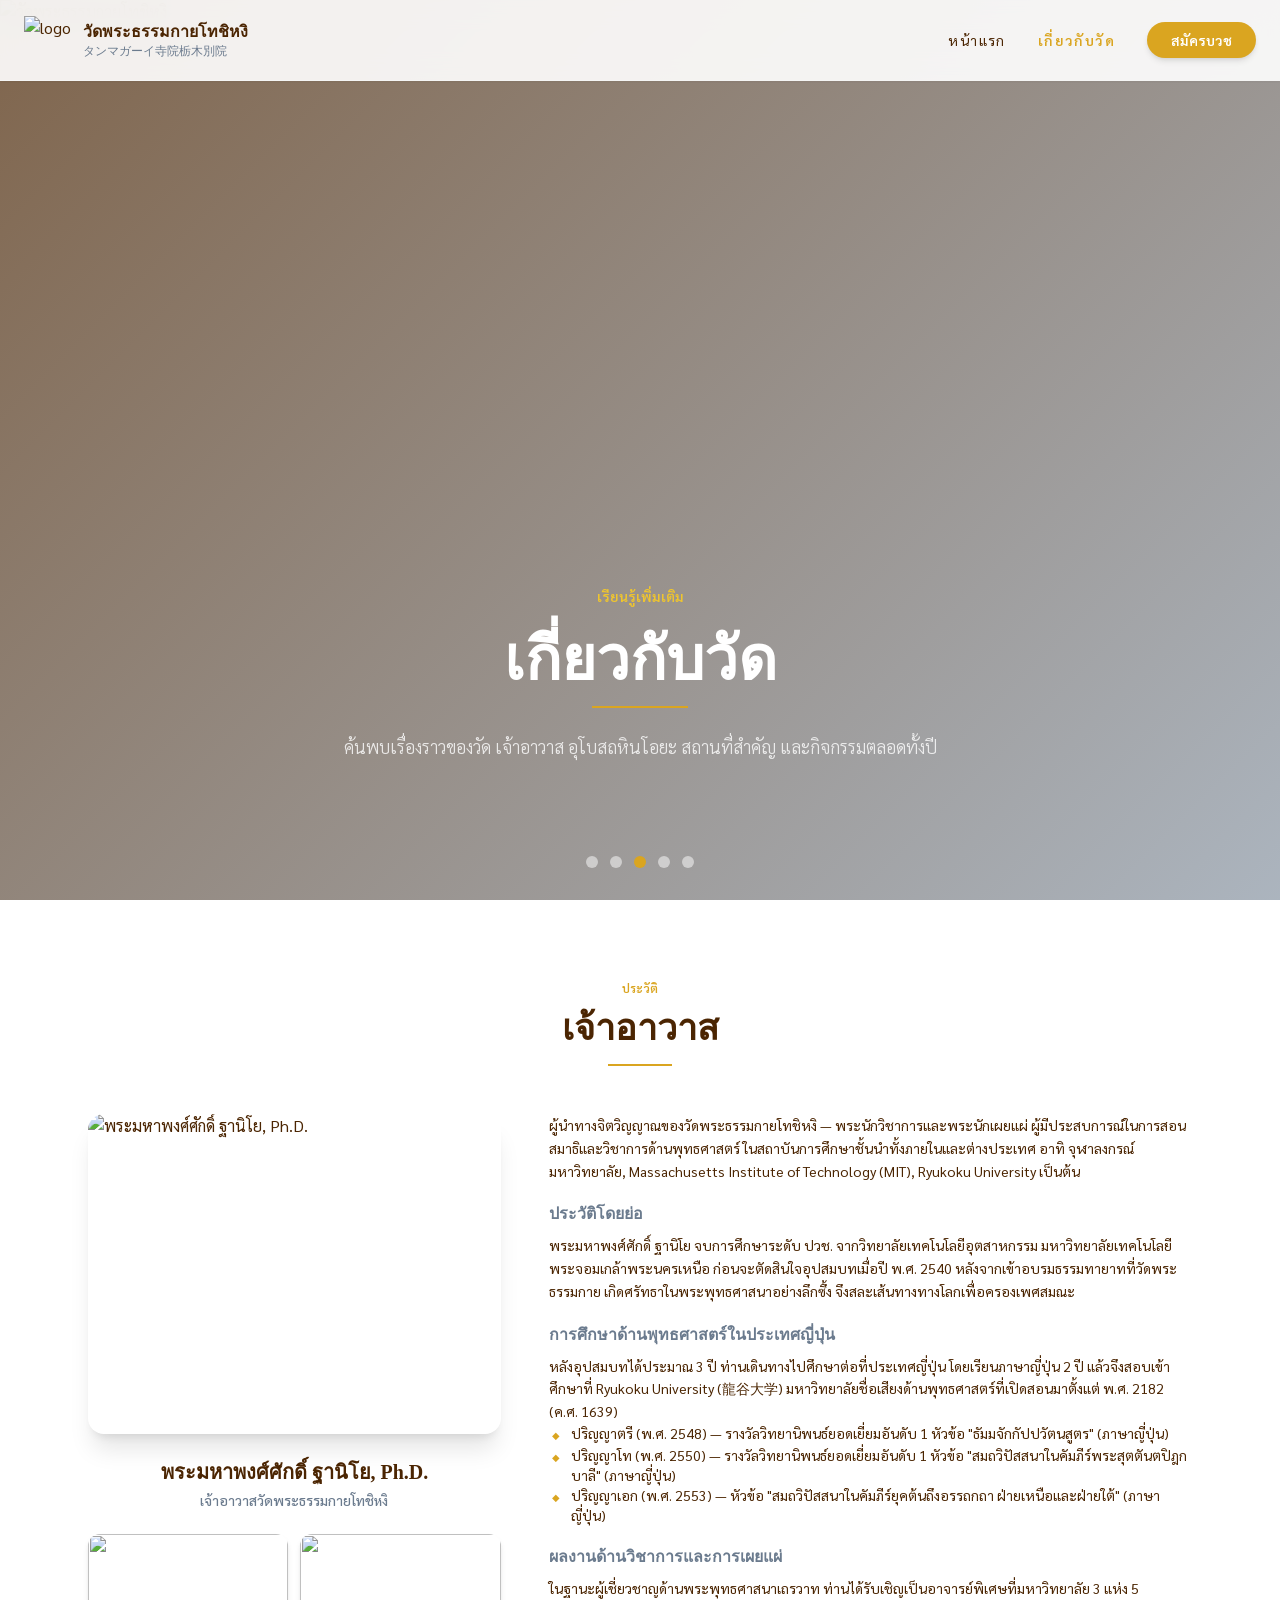
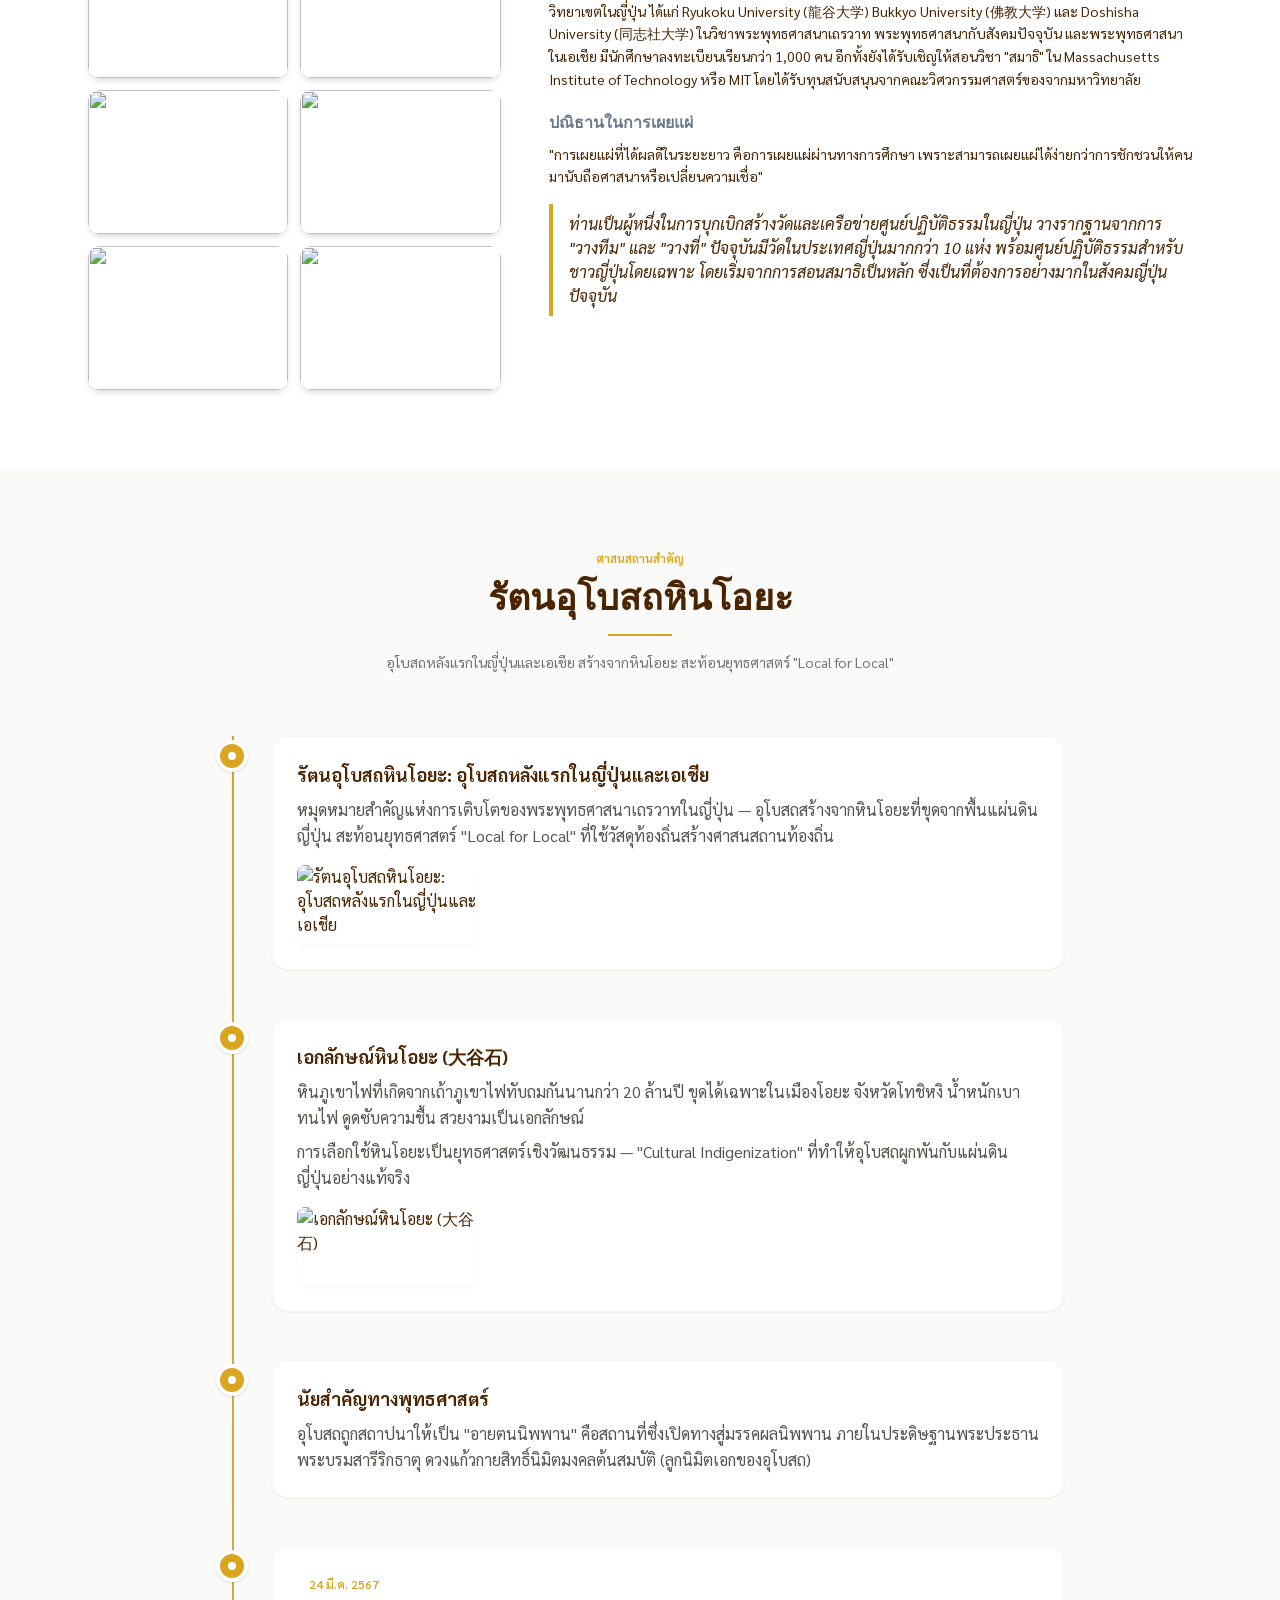
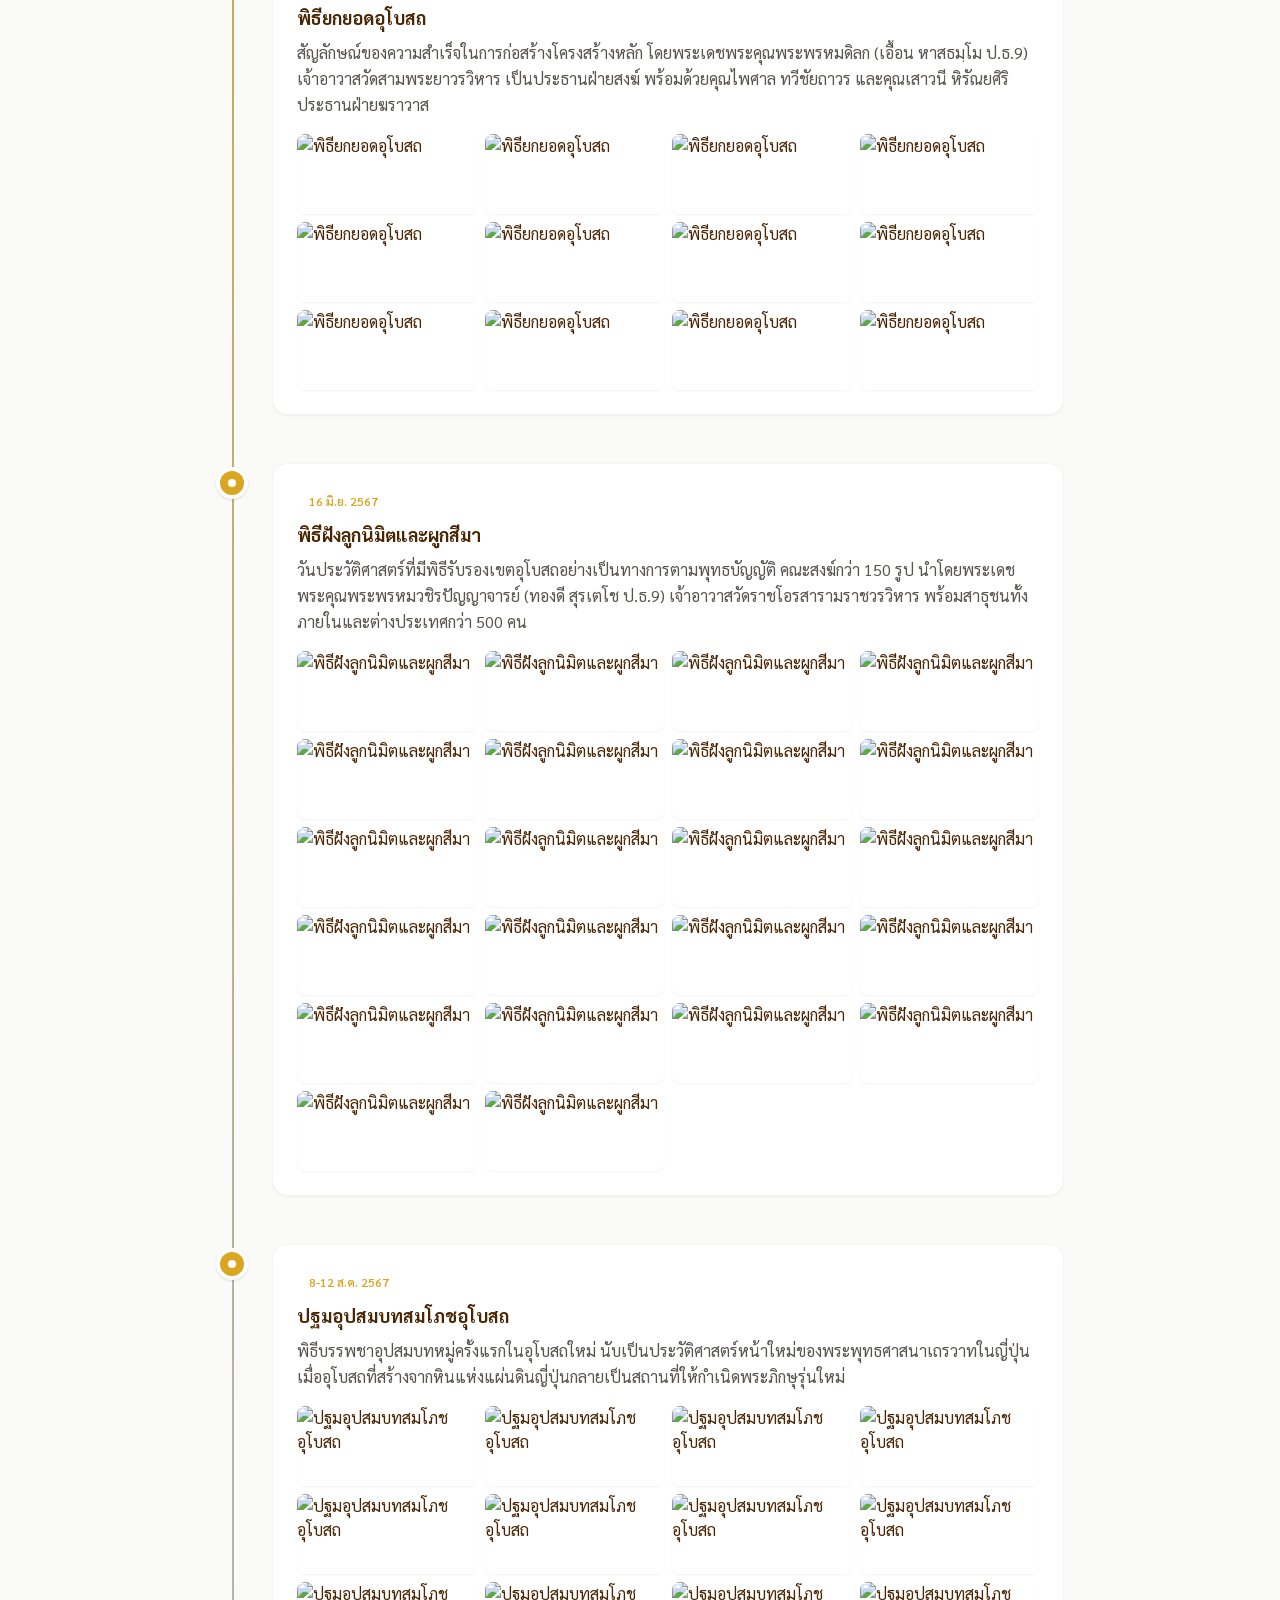
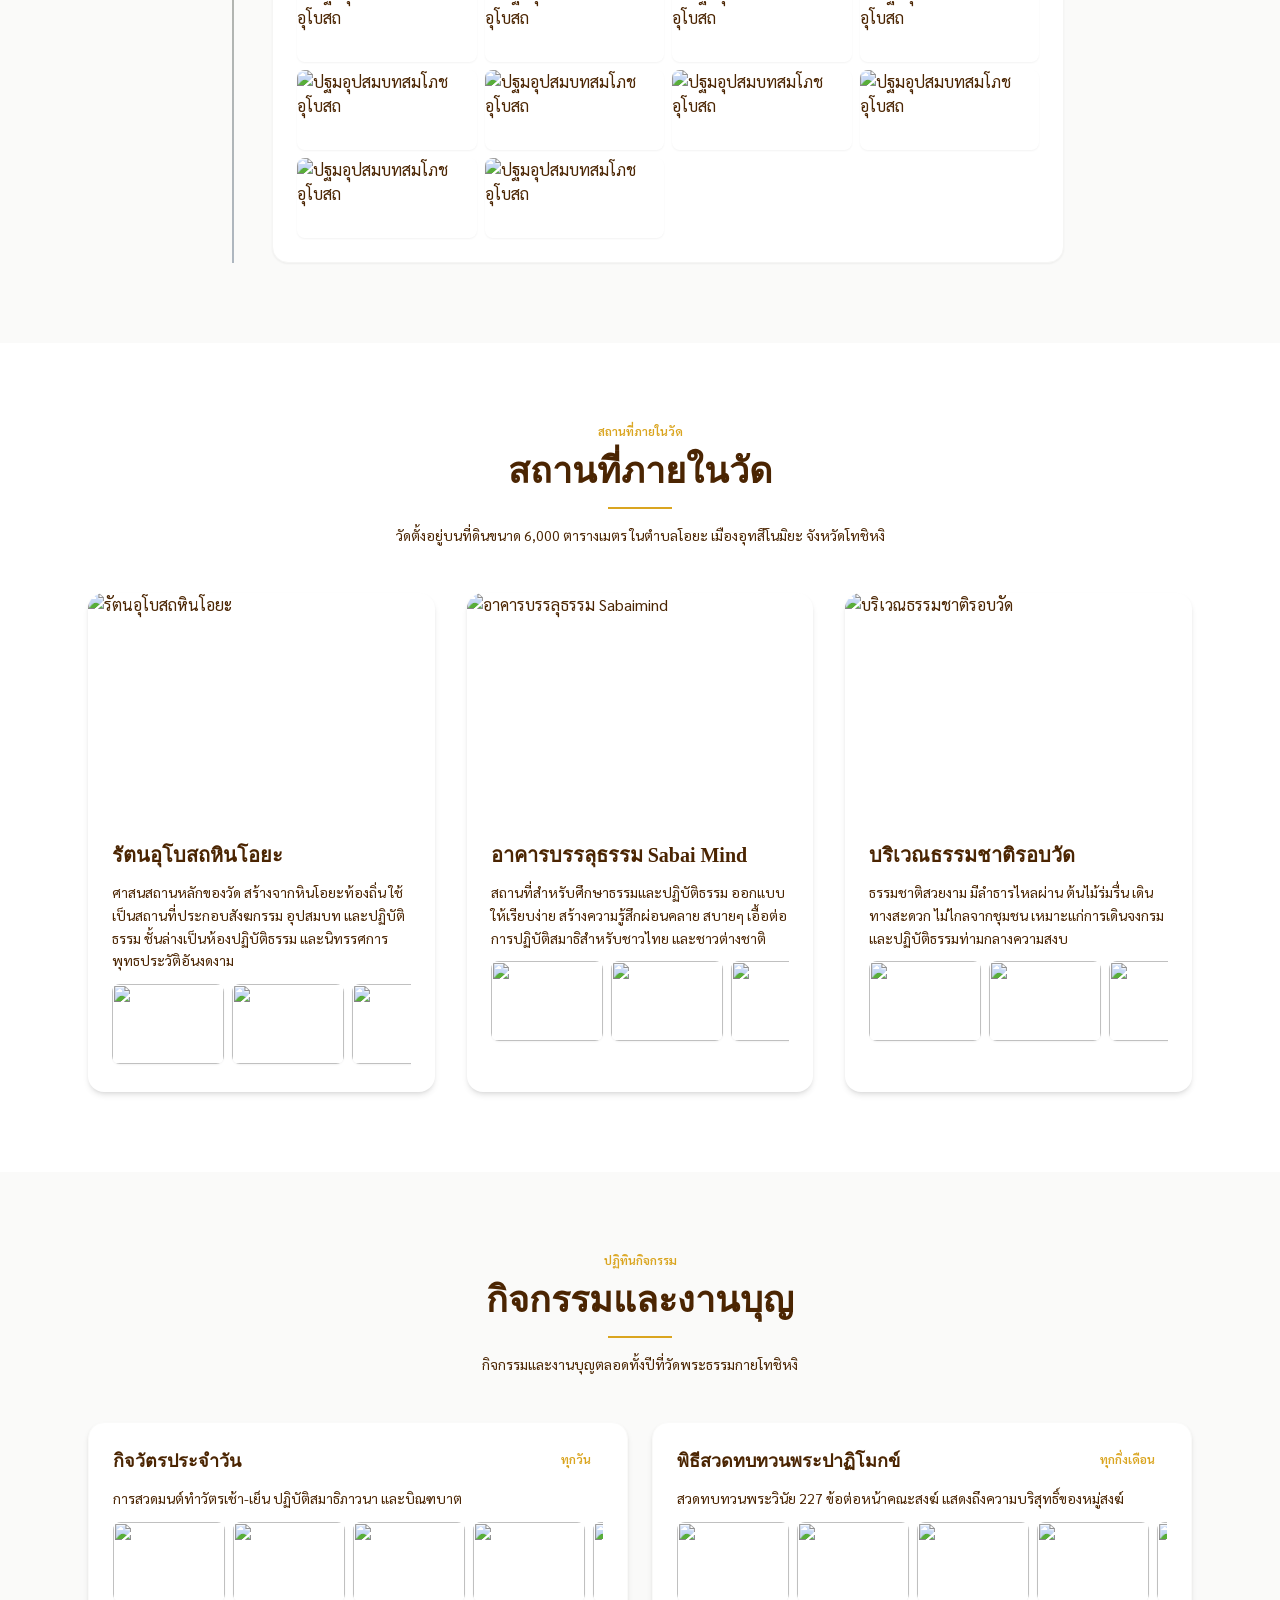
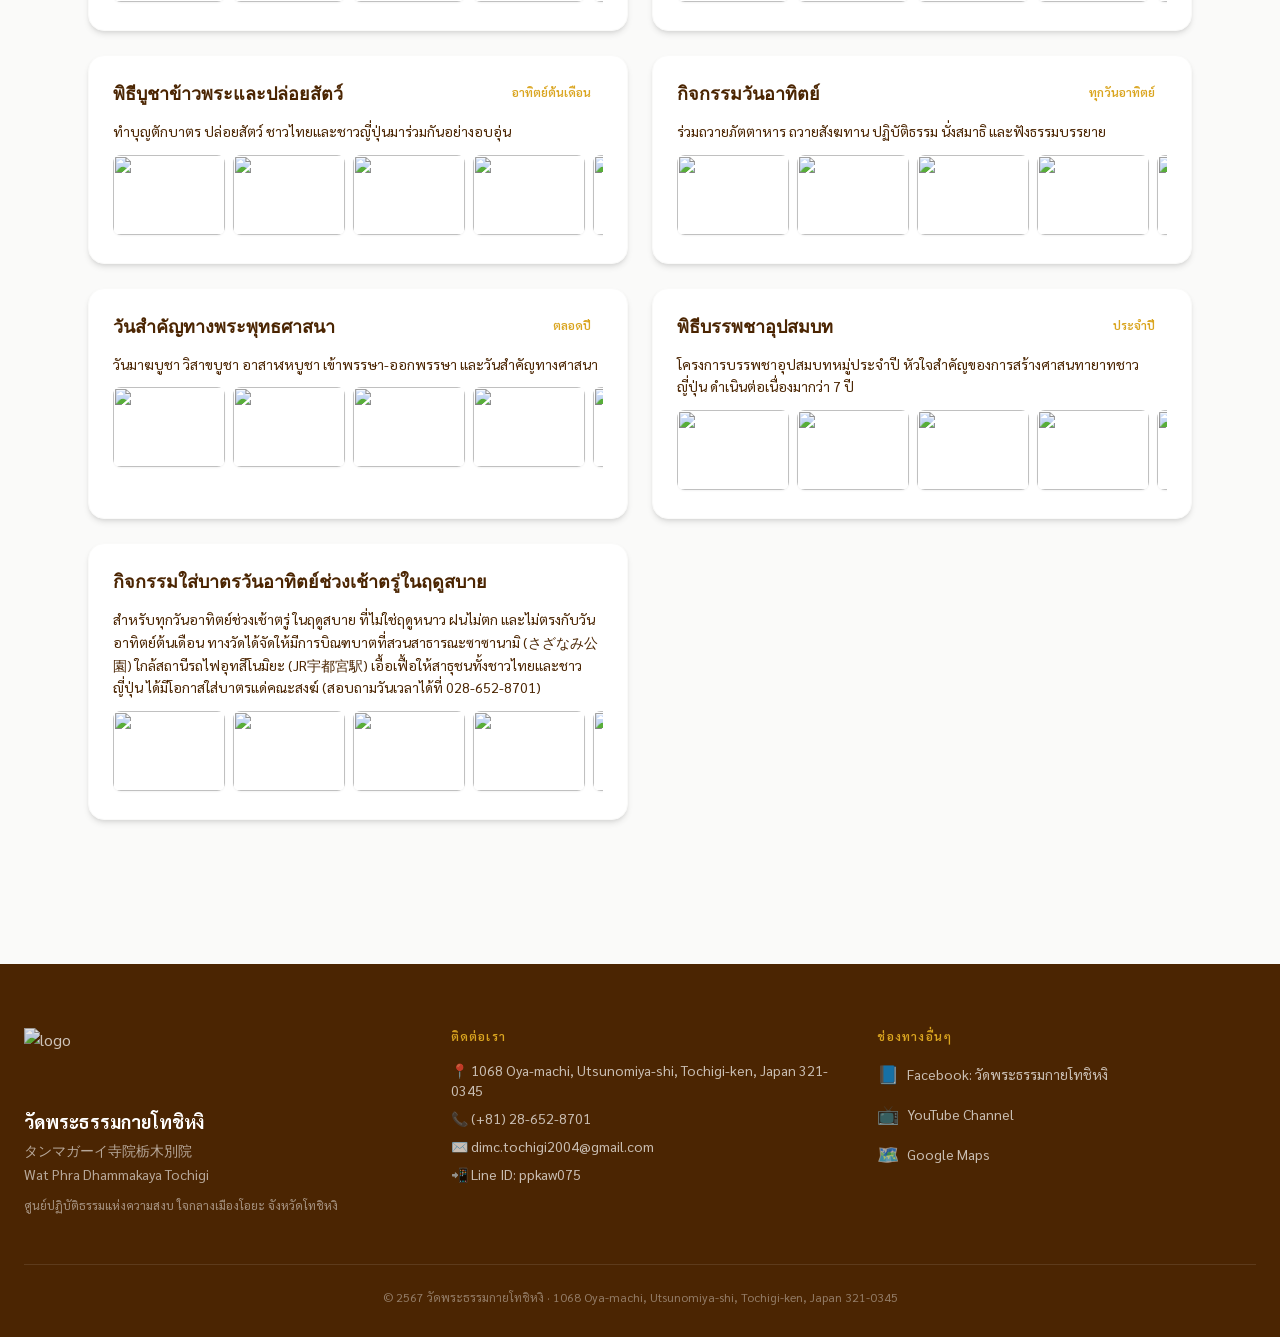
==== commit 05d8569a: "Live edit by Puri" ====
--- a/about.html
+++ b/about.html
@@ -50,7 +50,7 @@
       background: linear-gradient(135deg, rgba(75,37,2,0.70) 0%, rgba(107,123,142,0.55) 100%);
     }
   </style>
-<style>*, ::before, ::after{--tw-border-spacing-x:0;--tw-border-spacing-y:0;--tw-translate-x:0;--tw-translate-y:0;--tw-rotate:0;--tw-skew-x:0;--tw-skew-y:0;--tw-scale-x:1;--tw-scale-y:1;--tw-pan-x: ;--tw-pan-y: ;--tw-pinch-zoom: ;--tw-scroll-snap-strictness:proximity;--tw-gradient-from-position: ;--tw-gradient-via-position: ;--tw-gradient-to-position: ;--tw-ordinal: ;--tw-slashed-zero: ;--tw-numeric-figure: ;--tw-numeric-spacing: ;--tw-numeric-fraction: ;--tw-ring-inset: ;--tw-ring-offset-width:0px;--tw-ring-offset-color:#fff;--tw-ring-color:rgb(59 130 246 / 0.5);--tw-ring-offset-shadow:0 0 #0000;--tw-ring-shadow:0 0 #0000;--tw-shadow:0 0 #0000;--tw-shadow-colored:0 0 #0000;--tw-blur: ;--tw-brightness: ;--tw-contrast: ;--tw-grayscale: ;--tw-hue-rotate: ;--tw-invert: ;--tw-saturate: ;--tw-sepia: ;--tw-drop-shadow: ;--tw-backdrop-blur: ;--tw-backdrop-brightness: ;--tw-backdrop-contrast: ;--tw-backdrop-grayscale: ;--tw-backdrop-hue-rotate: ;--tw-backdrop-invert: ;--tw-backdrop-opacity: ;--tw-backdrop-saturate: ;--tw-backdrop-sepia: ;--tw-contain-size: ;--tw-contain-layout: ;--tw-contain-paint: ;--tw-contain-style: }::backdrop{--tw-border-spacing-x:0;--tw-border-spacing-y:0;--tw-translate-x:0;--tw-translate-y:0;--tw-rotate:0;--tw-skew-x:0;--tw-skew-y:0;--tw-scale-x:1;--tw-scale-y:1;--tw-pan-x: ;--tw-pan-y: ;--tw-pinch-zoom: ;--tw-scroll-snap-strictness:proximity;--tw-gradient-from-position: ;--tw-gradient-via-position: ;--tw-gradient-to-position: ;--tw-ordinal: ;--tw-slashed-zero: ;--tw-numeric-figure: ;--tw-numeric-spacing: ;--tw-numeric-fraction: ;--tw-ring-inset: ;--tw-ring-offset-width:0px;--tw-ring-offset-color:#fff;--tw-ring-color:rgb(59 130 246 / 0.5);--tw-ring-offset-shadow:0 0 #0000;--tw-ring-shadow:0 0 #0000;--tw-shadow:0 0 #0000;--tw-shadow-colored:0 0 #0000;--tw-blur: ;--tw-brightness: ;--tw-contrast: ;--tw-grayscale: ;--tw-hue-rotate: ;--tw-invert: ;--tw-saturate: ;--tw-sepia: ;--tw-drop-shadow: ;--tw-backdrop-blur: ;--tw-backdrop-brightness: ;--tw-backdrop-contrast: ;--tw-backdrop-grayscale: ;--tw-backdrop-hue-rotate: ;--tw-backdrop-invert: ;--tw-backdrop-opacity: ;--tw-backdrop-saturate: ;--tw-backdrop-sepia: ;--tw-contain-size: ;--tw-contain-layout: ;--tw-contain-paint: ;--tw-contain-style: }/* ! tailwindcss v3.4.17 | MIT License | https://tailwindcss.com */*,::after,::before{box-sizing:border-box;border-width:0;border-style:solid;border-color:#e5e7eb}::after,::before{--tw-content:''}:host,html{line-height:1.5;-webkit-text-size-adjust:100%;-moz-tab-size:4;tab-size:4;font-family:ui-sans-serif, system-ui, sans-serif, "Apple Color Emoji", "Segoe UI Emoji", "Segoe UI Symbol", "Noto Color Emoji";font-feature-settings:normal;font-variation-settings:normal;-webkit-tap-highlight-color:transparent}body{margin:0;line-height:inherit}hr{height:0;color:inherit;border-top-width:1px}abbr:where([title]){-webkit-text-decoration:underline dotted;text-decoration:underline dotted}h1,h2,h3,h4,h5,h6{font-size:inherit;font-weight:inherit}a{color:inherit;text-decoration:inherit}b,strong{font-weight:bolder}code,kbd,pre,samp{font-family:ui-monospace, SFMono-Regular, Menlo, Monaco, Consolas, "Liberation Mono", "Courier New", monospace;font-feature-settings:normal;font-variation-settings:normal;font-size:1em}small{font-size:80%}sub,sup{font-size:75%;line-height:0;position:relative;vertical-align:baseline}sub{bottom:-.25em}sup{top:-.5em}table{text-indent:0;border-color:inherit;border-collapse:collapse}button,input,optgroup,select,textarea{font-family:inherit;font-feature-settings:inherit;font-variation-settings:inherit;font-size:100%;font-weight:inherit;line-height:inherit;letter-spacing:inherit;color:inherit;margin:0;padding:0}button,select{text-transform:none}button,input:where([type=button]),input:where([type=reset]),input:where([type=submit]){-webkit-appearance:button;background-color:transparent;background-image:none}:-moz-focusring{outline:auto}:-moz-ui-invalid{box-shadow:none}progress{vertical-align:baseline}::-webkit-inner-spin-button,::-webkit-outer-spin-button{height:auto}[type=search]{-webkit-appearance:textfield;outline-offset:-2px}::-webkit-search-decoration{-webkit-appearance:none}::-webkit-file-upload-button{-webkit-appearance:button;font:inherit}summary{display:list-item}blockquote,dd,dl,figure,h1,h2,h3,h4,h5,h6,hr,p,pre{margin:0}fieldset{margin:0;padding:0}legend{padding:0}menu,ol,ul{list-style:none;margin:0;padding:0}dialog{padding:0}textarea{resize:vertical}input::placeholder,textarea::placeholder{opacity:1;color:#9ca3af}[role=button],button{cursor:pointer}:disabled{cursor:default}audio,canvas,embed,iframe,img,object,svg,video{display:block;vertical-align:middle}img,video{max-width:100%;height:auto}[hidden]:where(:not([hidden=until-found])){display:none}.fixed{position:fixed}.absolute{position:absolute}.relative{position:relative}.inset-0{inset:0px}.bottom-8{bottom:2rem}.left-1\/2{left:50%}.top-0{top:0px}.z-0{z-index:0}.z-10{z-index:10}.z-20{z-index:20}.z-50{z-index:50}.mx-auto{margin-left:auto;margin-right:auto}.my-4{margin-top:1rem;margin-bottom:1rem}.mb-1{margin-bottom:0.25rem}.mb-12{margin-bottom:3rem}.mb-16{margin-bottom:4rem}.mb-2{margin-bottom:0.5rem}.mb-3{margin-bottom:0.75rem}.mb-4{margin-bottom:1rem}.mb-6{margin-bottom:1.5rem}.ml-3{margin-left:0.75rem}.ml-auto{margin-left:auto}.mt-0\.5{margin-top:0.125rem}.mt-16{margin-top:4rem}.mt-2{margin-top:0.5rem}.mt-3{margin-top:0.75rem}.mt-4{margin-top:1rem}.mt-5{margin-top:1.25rem}.mt-6{margin-top:1.5rem}.block{display:block}.flex{display:flex}.grid{display:grid}.hidden{display:none}.h-0\.5{height:0.125rem}.h-12{height:3rem}.h-16{height:4rem}.h-20{height:5rem}.h-24{height:6rem}.h-3{height:0.75rem}.h-36{height:9rem}.h-4{height:1rem}.h-56{height:14rem}.h-6{height:1.5rem}.h-80{height:20rem}.h-full{height:100%}.min-h-screen{min-height:100vh}.w-16{width:4rem}.w-24{width:6rem}.w-28{width:7rem}.w-3{width:0.75rem}.w-36{width:9rem}.w-4{width:1rem}.w-5\/12{width:41.666667%}.w-6{width:1.5rem}.w-auto{width:auto}.w-full{width:100%}.max-w-2xl{max-width:42rem}.max-w-5xl{max-width:64rem}.max-w-6xl{max-width:72rem}.max-w-7xl{max-width:80rem}.max-w-xl{max-width:36rem}.flex-1{flex:1 1 0%}.flex-shrink-0{flex-shrink:0}.-translate-x-1\/2{--tw-translate-x:-50%;transform:translate(var(--tw-translate-x), var(--tw-translate-y)) rotate(var(--tw-rotate)) skewX(var(--tw-skew-x)) skewY(var(--tw-skew-y)) scaleX(var(--tw-scale-x)) scaleY(var(--tw-scale-y))}.grid-cols-1{grid-template-columns:repeat(1, minmax(0, 1fr))}.grid-cols-2{grid-template-columns:repeat(2, minmax(0, 1fr))}.items-start{align-items:flex-start}.items-center{align-items:center}.justify-center{justify-content:center}.justify-between{justify-content:space-between}.gap-12{gap:3rem}.gap-2{gap:0.5rem}.gap-3{gap:0.75rem}.gap-6{gap:1.5rem}.gap-8{gap:2rem}.space-y-2 > :not([hidden]) ~ :not([hidden]){--tw-space-y-reverse:0;margin-top:calc(0.5rem * calc(1 - var(--tw-space-y-reverse)));margin-bottom:calc(0.5rem * var(--tw-space-y-reverse))}.space-y-3 > :not([hidden]) ~ :not([hidden]){--tw-space-y-reverse:0;margin-top:calc(0.75rem * calc(1 - var(--tw-space-y-reverse)));margin-bottom:calc(0.75rem * var(--tw-space-y-reverse))}.overflow-hidden{overflow:hidden}.overflow-x-auto{overflow-x:auto}.whitespace-nowrap{white-space:nowrap}.rounded-2xl{border-radius:1rem}.rounded-full{border-radius:9999px}.rounded-lg{border-radius:0.5rem}.rounded-xl{border-radius:0.75rem}.border{border-width:1px}.border-4{border-width:4px}.border-b{border-bottom-width:1px}.border-l-4{border-left-width:4px}.border-t{border-top-width:1px}.border-stone-100{--tw-border-opacity:1;border-color:rgb(245 245 244 / var(--tw-border-opacity, 1))}.border-stone-50{--tw-border-opacity:1;border-color:rgb(250 250 249 / var(--tw-border-opacity, 1))}.border-white{--tw-border-opacity:1;border-color:rgb(255 255 255 / var(--tw-border-opacity, 1))}.border-white\/10{border-color:rgb(255 255 255 / 0.1)}.bg-stone-50{--tw-bg-opacity:1;background-color:rgb(250 250 249 / var(--tw-bg-opacity, 1))}.bg-white{--tw-bg-opacity:1;background-color:rgb(255 255 255 / var(--tw-bg-opacity, 1))}.bg-white\/50{background-color:rgb(255 255 255 / 0.5)}.bg-white\/90{background-color:rgb(255 255 255 / 0.9)}.object-contain{object-fit:contain}.object-cover{object-fit:cover}.object-top{object-position:top}.p-6{padding:1.5rem}.px-3{padding-left:0.75rem;padding-right:0.75rem}.px-6{padding-left:1.5rem;padding-right:1.5rem}.py-1{padding-top:0.25rem;padding-bottom:0.25rem}.py-2{padding-top:0.5rem;padding-bottom:0.5rem}.py-20{padding-top:5rem;padding-bottom:5rem}.py-24{padding-top:6rem;padding-bottom:6rem}.py-4{padding-top:1rem;padding-bottom:1rem}.pb-1{padding-bottom:0.25rem}.pb-2{padding-bottom:0.5rem}.pb-8{padding-bottom:2rem}.pl-10{padding-left:2.5rem}.pl-4{padding-left:1rem}.pr-10{padding-right:2.5rem}.pt-16{padding-top:4rem}.pt-20{padding-top:5rem}.pt-6{padding-top:1.5rem}.text-center{text-align:center}.text-right{text-align:right}.font-serif{font-family:ui-serif, Georgia, Cambria, "Times New Roman", Times, serif}.text-4xl{font-size:2.25rem;line-height:2.5rem}.text-5xl{font-size:3rem;line-height:1}.text-base{font-size:1rem;line-height:1.5rem}.text-lg{font-size:1.125rem;line-height:1.75rem}.text-sm{font-size:0.875rem;line-height:1.25rem}.text-xl{font-size:1.25rem;line-height:1.75rem}.text-xs{font-size:0.75rem;line-height:1rem}.font-bold{font-weight:700}.font-light{font-weight:300}.font-medium{font-weight:500}.font-semibold{font-weight:600}.uppercase{text-transform:uppercase}.italic{font-style:italic}.leading-relaxed{line-height:1.625}.leading-tight{line-height:1.25}.tracking-\[0\.4em\]{letter-spacing:0.4em}.tracking-wider{letter-spacing:0.05em}.tracking-widest{letter-spacing:0.1em}.text-white{--tw-text-opacity:1;color:rgb(255 255 255 / var(--tw-text-opacity, 1))}.text-white\/40{color:rgb(255 255 255 / 0.4)}.text-white\/50{color:rgb(255 255 255 / 0.5)}.text-white\/60{color:rgb(255 255 255 / 0.6)}.text-white\/70{color:rgb(255 255 255 / 0.7)}.text-white\/80{color:rgb(255 255 255 / 0.8)}.opacity-0{opacity:0}.opacity-100{opacity:1}.opacity-90{opacity:0.9}.shadow-md{--tw-shadow:0 4px 6px -1px rgb(0 0 0 / 0.1), 0 2px 4px -2px rgb(0 0 0 / 0.1);--tw-shadow-colored:0 4px 6px -1px var(--tw-shadow-color), 0 2px 4px -2px var(--tw-shadow-color);box-shadow:var(--tw-ring-offset-shadow, 0 0 #0000), var(--tw-ring-shadow, 0 0 #0000), var(--tw-shadow)}.shadow-sm{--tw-shadow:0 1px 2px 0 rgb(0 0 0 / 0.05);--tw-shadow-colored:0 1px 2px 0 var(--tw-shadow-color);box-shadow:var(--tw-ring-offset-shadow, 0 0 #0000), var(--tw-ring-shadow, 0 0 #0000), var(--tw-shadow)}.shadow-xl{--tw-shadow:0 20px 25px -5px rgb(0 0 0 / 0.1), 0 8px 10px -6px rgb(0 0 0 / 0.1);--tw-shadow-colored:0 20px 25px -5px var(--tw-shadow-color), 0 8px 10px -6px var(--tw-shadow-color);box-shadow:var(--tw-ring-offset-shadow, 0 0 #0000), var(--tw-ring-shadow, 0 0 #0000), var(--tw-shadow)}.backdrop-blur-md{--tw-backdrop-blur:blur(12px);-webkit-backdrop-filter:var(--tw-backdrop-blur) var(--tw-backdrop-brightness) var(--tw-backdrop-contrast) var(--tw-backdrop-grayscale) var(--tw-backdrop-hue-rotate) var(--tw-backdrop-invert) var(--tw-backdrop-opacity) var(--tw-backdrop-saturate) var(--tw-backdrop-sepia);backdrop-filter:var(--tw-backdrop-blur) var(--tw-backdrop-brightness) var(--tw-backdrop-contrast) var(--tw-backdrop-grayscale) var(--tw-backdrop-hue-rotate) var(--tw-backdrop-invert) var(--tw-backdrop-opacity) var(--tw-backdrop-saturate) var(--tw-backdrop-sepia)}.transition-all{transition-property:all;transition-timing-function:cubic-bezier(0.4, 0, 0.2, 1);transition-duration:150ms}.transition-colors{transition-property:color, background-color, border-color, fill, stroke, -webkit-text-decoration-color;transition-property:color, background-color, border-color, text-decoration-color, fill, stroke;transition-property:color, background-color, border-color, text-decoration-color, fill, stroke, -webkit-text-decoration-color;transition-timing-function:cubic-bezier(0.4, 0, 0.2, 1);transition-duration:150ms}.transition-opacity{transition-property:opacity;transition-timing-function:cubic-bezier(0.4, 0, 0.2, 1);transition-duration:150ms}.transition-shadow{transition-property:box-shadow;transition-timing-function:cubic-bezier(0.4, 0, 0.2, 1);transition-duration:150ms}.transition-transform{transition-property:transform;transition-timing-function:cubic-bezier(0.4, 0, 0.2, 1);transition-duration:150ms}.duration-1000{transition-duration:1000ms}.duration-300{transition-duration:300ms}.duration-500{transition-duration:500ms}.hover\:scale-105:hover{--tw-scale-x:1.05;--tw-scale-y:1.05;transform:translate(var(--tw-translate-x), var(--tw-translate-y)) rotate(var(--tw-rotate)) skewX(var(--tw-skew-x)) skewY(var(--tw-skew-y)) scaleX(var(--tw-scale-x)) scaleY(var(--tw-scale-y))}.hover\:text-white:hover{--tw-text-opacity:1;color:rgb(255 255 255 / var(--tw-text-opacity, 1))}.hover\:shadow-lg:hover{--tw-shadow:0 10px 15px -3px rgb(0 0 0 / 0.1), 0 4px 6px -4px rgb(0 0 0 / 0.1);--tw-shadow-colored:0 10px 15px -3px var(--tw-shadow-color), 0 4px 6px -4px var(--tw-shadow-color);box-shadow:var(--tw-ring-offset-shadow, 0 0 #0000), var(--tw-ring-shadow, 0 0 #0000), var(--tw-shadow)}.hover\:shadow-md:hover{--tw-shadow:0 4px 6px -1px rgb(0 0 0 / 0.1), 0 2px 4px -2px rgb(0 0 0 / 0.1);--tw-shadow-colored:0 4px 6px -1px var(--tw-shadow-color), 0 2px 4px -2px var(--tw-shadow-color);box-shadow:var(--tw-ring-offset-shadow, 0 0 #0000), var(--tw-ring-shadow, 0 0 #0000), var(--tw-shadow)}.hover\:shadow-xl:hover{--tw-shadow:0 20px 25px -5px rgb(0 0 0 / 0.1), 0 8px 10px -6px rgb(0 0 0 / 0.1);--tw-shadow-colored:0 20px 25px -5px var(--tw-shadow-color), 0 8px 10px -6px var(--tw-shadow-color);box-shadow:var(--tw-ring-offset-shadow, 0 0 #0000), var(--tw-ring-shadow, 0 0 #0000), var(--tw-shadow)}.group:hover .group-hover\:scale-105{--tw-scale-x:1.05;--tw-scale-y:1.05;transform:translate(var(--tw-translate-x), var(--tw-translate-y)) rotate(var(--tw-rotate)) skewX(var(--tw-skew-x)) skewY(var(--tw-skew-y)) scaleX(var(--tw-scale-x)) scaleY(var(--tw-scale-y))}@media (min-width: 768px){.md\:flex{display:flex}.md\:hidden{display:none}.md\:grid-cols-2{grid-template-columns:repeat(2, minmax(0, 1fr))}.md\:grid-cols-3{grid-template-columns:repeat(3, minmax(0, 1fr))}.md\:text-6xl{font-size:3.75rem;line-height:1}}@media (min-width: 1024px){.lg\:col-span-2{grid-column:span 2 / span 2}.lg\:col-span-3{grid-column:span 3 / span 3}.lg\:grid-cols-5{grid-template-columns:repeat(5, minmax(0, 1fr))}}</style><style>*, ::before, ::after{--tw-border-spacing-x:0;--tw-border-spacing-y:0;--tw-translate-x:0;--tw-translate-y:0;--tw-rotate:0;--tw-skew-x:0;--tw-skew-y:0;--tw-scale-x:1;--tw-scale-y:1;--tw-pan-x: ;--tw-pan-y: ;--tw-pinch-zoom: ;--tw-scroll-snap-strictness:proximity;--tw-gradient-from-position: ;--tw-gradient-via-position: ;--tw-gradient-to-position: ;--tw-ordinal: ;--tw-slashed-zero: ;--tw-numeric-figure: ;--tw-numeric-spacing: ;--tw-numeric-fraction: ;--tw-ring-inset: ;--tw-ring-offset-width:0px;--tw-ring-offset-color:#fff;--tw-ring-color:rgb(59 130 246 / 0.5);--tw-ring-offset-shadow:0 0 #0000;--tw-ring-shadow:0 0 #0000;--tw-shadow:0 0 #0000;--tw-shadow-colored:0 0 #0000;--tw-blur: ;--tw-brightness: ;--tw-contrast: ;--tw-grayscale: ;--tw-hue-rotate: ;--tw-invert: ;--tw-saturate: ;--tw-sepia: ;--tw-drop-shadow: ;--tw-backdrop-blur: ;--tw-backdrop-brightness: ;--tw-backdrop-contrast: ;--tw-backdrop-grayscale: ;--tw-backdrop-hue-rotate: ;--tw-backdrop-invert: ;--tw-backdrop-opacity: ;--tw-backdrop-saturate: ;--tw-backdrop-sepia: ;--tw-contain-size: ;--tw-contain-layout: ;--tw-contain-paint: ;--tw-contain-style: }::backdrop{--tw-border-spacing-x:0;--tw-border-spacing-y:0;--tw-translate-x:0;--tw-translate-y:0;--tw-rotate:0;--tw-skew-x:0;--tw-skew-y:0;--tw-scale-x:1;--tw-scale-y:1;--tw-pan-x: ;--tw-pan-y: ;--tw-pinch-zoom: ;--tw-scroll-snap-strictness:proximity;--tw-gradient-from-position: ;--tw-gradient-via-position: ;--tw-gradient-to-position: ;--tw-ordinal: ;--tw-slashed-zero: ;--tw-numeric-figure: ;--tw-numeric-spacing: ;--tw-numeric-fraction: ;--tw-ring-inset: ;--tw-ring-offset-width:0px;--tw-ring-offset-color:#fff;--tw-ring-color:rgb(59 130 246 / 0.5);--tw-ring-offset-shadow:0 0 #0000;--tw-ring-shadow:0 0 #0000;--tw-shadow:0 0 #0000;--tw-shadow-colored:0 0 #0000;--tw-blur: ;--tw-brightness: ;--tw-contrast: ;--tw-grayscale: ;--tw-hue-rotate: ;--tw-invert: ;--tw-saturate: ;--tw-sepia: ;--tw-drop-shadow: ;--tw-backdrop-blur: ;--tw-backdrop-brightness: ;--tw-backdrop-contrast: ;--tw-backdrop-grayscale: ;--tw-backdrop-hue-rotate: ;--tw-backdrop-invert: ;--tw-backdrop-opacity: ;--tw-backdrop-saturate: ;--tw-backdrop-sepia: ;--tw-contain-size: ;--tw-contain-layout: ;--tw-contain-paint: ;--tw-contain-style: }/* ! tailwindcss v3.4.17 | MIT License | https://tailwindcss.com */*,::after,::before{box-sizing:border-box;border-width:0;border-style:solid;border-color:#e5e7eb}::after,::before{--tw-content:''}:host,html{line-height:1.5;-webkit-text-size-adjust:100%;-moz-tab-size:4;tab-size:4;font-family:ui-sans-serif, system-ui, sans-serif, "Apple Color Emoji", "Segoe UI Emoji", "Segoe UI Symbol", "Noto Color Emoji";font-feature-settings:normal;font-variation-settings:normal;-webkit-tap-highlight-color:transparent}body{margin:0;line-height:inherit}hr{height:0;color:inherit;border-top-width:1px}abbr:where([title]){-webkit-text-decoration:underline dotted;text-decoration:underline dotted}h1,h2,h3,h4,h5,h6{font-size:inherit;font-weight:inherit}a{color:inherit;text-decoration:inherit}b,strong{font-weight:bolder}code,kbd,pre,samp{font-family:ui-monospace, SFMono-Regular, Menlo, Monaco, Consolas, "Liberation Mono", "Courier New", monospace;font-feature-settings:normal;font-variation-settings:normal;font-size:1em}small{font-size:80%}sub,sup{font-size:75%;line-height:0;position:relative;vertical-align:baseline}sub{bottom:-.25em}sup{top:-.5em}table{text-indent:0;border-color:inherit;border-collapse:collapse}button,input,optgroup,select,textarea{font-family:inherit;font-feature-settings:inherit;font-variation-settings:inherit;font-size:100%;font-weight:inherit;line-height:inherit;letter-spacing:inherit;color:inherit;margin:0;padding:0}button,select{text-transform:none}button,input:where([type=button]),input:where([type=reset]),input:where([type=submit]){-webkit-appearance:button;background-color:transparent;background-image:none}:-moz-focusring{outline:auto}:-moz-ui-invalid{box-shadow:none}progress{vertical-align:baseline}::-webkit-inner-spin-button,::-webkit-outer-spin-button{height:auto}[type=search]{-webkit-appearance:textfield;outline-offset:-2px}::-webkit-search-decoration{-webkit-appearance:none}::-webkit-file-upload-button{-webkit-appearance:button;font:inherit}summary{display:list-item}blockquote,dd,dl,figure,h1,h2,h3,h4,h5,h6,hr,p,pre{margin:0}fieldset{margin:0;padding:0}legend{padding:0}menu,ol,ul{list-style:none;margin:0;padding:0}dialog{padding:0}textarea{resize:vertical}input::placeholder,textarea::placeholder{opacity:1;color:#9ca3af}[role=button],button{cursor:pointer}:disabled{cursor:default}audio,canvas,embed,iframe,img,object,svg,video{display:block;vertical-align:middle}img,video{max-width:100%;height:auto}[hidden]:where(:not([hidden=until-found])){display:none}.fixed{position:fixed}.absolute{position:absolute}.relative{position:relative}.inset-0{inset:0px}.bottom-8{bottom:2rem}.left-1\/2{left:50%}.top-0{top:0px}.z-0{z-index:0}.z-10{z-index:10}.z-20{z-index:20}.z-50{z-index:50}.mx-auto{margin-left:auto;margin-right:auto}.my-4{margin-top:1rem;margin-bottom:1rem}.mb-1{margin-bottom:0.25rem}.mb-12{margin-bottom:3rem}.mb-16{margin-bottom:4rem}.mb-2{margin-bottom:0.5rem}.mb-3{margin-bottom:0.75rem}.mb-4{margin-bottom:1rem}.mb-6{margin-bottom:1.5rem}.ml-3{margin-left:0.75rem}.ml-auto{margin-left:auto}.mt-0\.5{margin-top:0.125rem}.mt-16{margin-top:4rem}.mt-2{margin-top:0.5rem}.mt-3{margin-top:0.75rem}.mt-4{margin-top:1rem}.mt-5{margin-top:1.25rem}.mt-6{margin-top:1.5rem}.block{display:block}.flex{display:flex}.grid{display:grid}.hidden{display:none}.h-0\.5{height:0.125rem}.h-12{height:3rem}.h-16{height:4rem}.h-20{height:5rem}.h-24{height:6rem}.h-3{height:0.75rem}.h-36{height:9rem}.h-4{height:1rem}.h-56{height:14rem}.h-6{height:1.5rem}.h-80{height:20rem}.h-full{height:100%}.min-h-screen{min-height:100vh}.w-16{width:4rem}.w-24{width:6rem}.w-28{width:7rem}.w-3{width:0.75rem}.w-36{width:9rem}.w-4{width:1rem}.w-5\/12{width:41.666667%}.w-6{width:1.5rem}.w-auto{width:auto}.w-full{width:100%}.max-w-2xl{max-width:42rem}.max-w-5xl{max-width:64rem}.max-w-6xl{max-width:72rem}.max-w-7xl{max-width:80rem}.max-w-xl{max-width:36rem}.flex-1{flex:1 1 0%}.flex-shrink-0{flex-shrink:0}.-translate-x-1\/2{--tw-translate-x:-50%;transform:translate(var(--tw-translate-x), var(--tw-translate-y)) rotate(var(--tw-rotate)) skewX(var(--tw-skew-x)) skewY(var(--tw-skew-y)) scaleX(var(--tw-scale-x)) scaleY(var(--tw-scale-y))}.grid-cols-1{grid-template-columns:repeat(1, minmax(0, 1fr))}.grid-cols-2{grid-template-columns:repeat(2, minmax(0, 1fr))}.items-start{align-items:flex-start}.items-center{align-items:center}.justify-center{justify-content:center}.justify-between{justify-content:space-between}.gap-12{gap:3rem}.gap-2{gap:0.5rem}.gap-3{gap:0.75rem}.gap-6{gap:1.5rem}.gap-8{gap:2rem}.space-y-2 > :not([hidden]) ~ :not([hidden]){--tw-space-y-reverse:0;margin-top:calc(0.5rem * calc(1 - var(--tw-space-y-reverse)));margin-bottom:calc(0.5rem * var(--tw-space-y-reverse))}.space-y-3 > :not([hidden]) ~ :not([hidden]){--tw-space-y-reverse:0;margin-top:calc(0.75rem * calc(1 - var(--tw-space-y-reverse)));margin-bottom:calc(0.75rem * var(--tw-space-y-reverse))}.overflow-hidden{overflow:hidden}.overflow-x-auto{overflow-x:auto}.whitespace-nowrap{white-space:nowrap}.rounded-2xl{border-radius:1rem}.rounded-full{border-radius:9999px}.rounded-lg{border-radius:0.5rem}.rounded-xl{border-radius:0.75rem}.border{border-width:1px}.border-4{border-width:4px}.border-b{border-bottom-width:1px}.border-l-4{border-left-width:4px}.border-t{border-top-width:1px}.border-stone-100{--tw-border-opacity:1;border-color:rgb(245 245 244 / var(--tw-border-opacity, 1))}.border-stone-50{--tw-border-opacity:1;border-color:rgb(250 250 249 / var(--tw-border-opacity, 1))}.border-white{--tw-border-opacity:1;border-color:rgb(255 255 255 / var(--tw-border-opacity, 1))}.border-white\/10{border-color:rgb(255 255 255 / 0.1)}.bg-stone-50{--tw-bg-opacity:1;background-color:rgb(250 250 249 / var(--tw-bg-opacity, 1))}.bg-white{--tw-bg-opacity:1;background-color:rgb(255 255 255 / var(--tw-bg-opacity, 1))}.bg-white\/50{background-color:rgb(255 255 255 / 0.5)}.bg-white\/90{background-color:rgb(255 255 255 / 0.9)}.object-contain{object-fit:contain}.object-cover{object-fit:cover}.object-top{object-position:top}.p-6{padding:1.5rem}.px-3{padding-left:0.75rem;padding-right:0.75rem}.px-6{padding-left:1.5rem;padding-right:1.5rem}.py-1{padding-top:0.25rem;padding-bottom:0.25rem}.py-2{padding-top:0.5rem;padding-bottom:0.5rem}.py-20{padding-top:5rem;padding-bottom:5rem}.py-24{padding-top:6rem;padding-bottom:6rem}.py-4{padding-top:1rem;padding-bottom:1rem}.pb-1{padding-bottom:0.25rem}.pb-2{padding-bottom:0.5rem}.pb-8{padding-bottom:2rem}.pl-10{padding-left:2.5rem}.pl-4{padding-left:1rem}.pr-10{padding-right:2.5rem}.pt-16{padding-top:4rem}.pt-20{padding-top:5rem}.pt-6{padding-top:1.5rem}.text-center{text-align:center}.text-right{text-align:right}.font-serif{font-family:ui-serif, Georgia, Cambria, "Times New Roman", Times, serif}.text-4xl{font-size:2.25rem;line-height:2.5rem}.text-5xl{font-size:3rem;line-height:1}.text-base{font-size:1rem;line-height:1.5rem}.text-lg{font-size:1.125rem;line-height:1.75rem}.text-sm{font-size:0.875rem;line-height:1.25rem}.text-xl{font-size:1.25rem;line-height:1.75rem}.text-xs{font-size:0.75rem;line-height:1rem}.font-bold{font-weight:700}.font-light{font-weight:300}.font-medium{font-weight:500}.font-semibold{font-weight:600}.uppercase{text-transform:uppercase}.italic{font-style:italic}.leading-relaxed{line-height:1.625}.leading-tight{line-height:1.25}.tracking-\[0\.4em\]{letter-spacing:0.4em}.tracking-wider{letter-spacing:0.05em}.tracking-widest{letter-spacing:0.1em}.text-white{--tw-text-opacity:1;color:rgb(255 255 255 / var(--tw-text-opacity, 1))}.text-white\/40{color:rgb(255 255 255 / 0.4)}.text-white\/50{color:rgb(255 255 255 / 0.5)}.text-white\/60{color:rgb(255 255 255 / 0.6)}.text-white\/70{color:rgb(255 255 255 / 0.7)}.text-white\/80{color:rgb(255 255 255 / 0.8)}.opacity-0{opacity:0}.opacity-100{opacity:1}.opacity-90{opacity:0.9}.shadow-md{--tw-shadow:0 4px 6px -1px rgb(0 0 0 / 0.1), 0 2px 4px -2px rgb(0 0 0 / 0.1);--tw-shadow-colored:0 4px 6px -1px var(--tw-shadow-color), 0 2px 4px -2px var(--tw-shadow-color);box-shadow:var(--tw-ring-offset-shadow, 0 0 #0000), var(--tw-ring-shadow, 0 0 #0000), var(--tw-shadow)}.shadow-sm{--tw-shadow:0 1px 2px 0 rgb(0 0 0 / 0.05);--tw-shadow-colored:0 1px 2px 0 var(--tw-shadow-color);box-shadow:var(--tw-ring-offset-shadow, 0 0 #0000), var(--tw-ring-shadow, 0 0 #0000), var(--tw-shadow)}.shadow-xl{--tw-shadow:0 20px 25px -5px rgb(0 0 0 / 0.1), 0 8px 10px -6px rgb(0 0 0 / 0.1);--tw-shadow-colored:0 20px 25px -5px var(--tw-shadow-color), 0 8px 10px -6px var(--tw-shadow-color);box-shadow:var(--tw-ring-offset-shadow, 0 0 #0000), var(--tw-ring-shadow, 0 0 #0000), var(--tw-shadow)}.backdrop-blur-md{--tw-backdrop-blur:blur(12px);-webkit-backdrop-filter:var(--tw-backdrop-blur) var(--tw-backdrop-brightness) var(--tw-backdrop-contrast) var(--tw-backdrop-grayscale) var(--tw-backdrop-hue-rotate) var(--tw-backdrop-invert) var(--tw-backdrop-opacity) var(--tw-backdrop-saturate) var(--tw-backdrop-sepia);backdrop-filter:var(--tw-backdrop-blur) var(--tw-backdrop-brightness) var(--tw-backdrop-contrast) var(--tw-backdrop-grayscale) var(--tw-backdrop-hue-rotate) var(--tw-backdrop-invert) var(--tw-backdrop-opacity) var(--tw-backdrop-saturate) var(--tw-backdrop-sepia)}.transition-all{transition-property:all;transition-timing-function:cubic-bezier(0.4, 0, 0.2, 1);transition-duration:150ms}.transition-colors{transition-property:color, background-color, border-color, fill, stroke, -webkit-text-decoration-color;transition-property:color, background-color, border-color, text-decoration-color, fill, stroke;transition-property:color, background-color, border-color, text-decoration-color, fill, stroke, -webkit-text-decoration-color;transition-timing-function:cubic-bezier(0.4, 0, 0.2, 1);transition-duration:150ms}.transition-opacity{transition-property:opacity;transition-timing-function:cubic-bezier(0.4, 0, 0.2, 1);transition-duration:150ms}.transition-shadow{transition-property:box-shadow;transition-timing-function:cubic-bezier(0.4, 0, 0.2, 1);transition-duration:150ms}.transition-transform{transition-property:transform;transition-timing-function:cubic-bezier(0.4, 0, 0.2, 1);transition-duration:150ms}.duration-1000{transition-duration:1000ms}.duration-300{transition-duration:300ms}.duration-500{transition-duration:500ms}.hover\:scale-105:hover{--tw-scale-x:1.05;--tw-scale-y:1.05;transform:translate(var(--tw-translate-x), var(--tw-translate-y)) rotate(var(--tw-rotate)) skewX(var(--tw-skew-x)) skewY(var(--tw-skew-y)) scaleX(var(--tw-scale-x)) scaleY(var(--tw-scale-y))}.hover\:text-white:hover{--tw-text-opacity:1;color:rgb(255 255 255 / var(--tw-text-opacity, 1))}.hover\:shadow-lg:hover{--tw-shadow:0 10px 15px -3px rgb(0 0 0 / 0.1), 0 4px 6px -4px rgb(0 0 0 / 0.1);--tw-shadow-colored:0 10px 15px -3px var(--tw-shadow-color), 0 4px 6px -4px var(--tw-shadow-color);box-shadow:var(--tw-ring-offset-shadow, 0 0 #0000), var(--tw-ring-shadow, 0 0 #0000), var(--tw-shadow)}.hover\:shadow-md:hover{--tw-shadow:0 4px 6px -1px rgb(0 0 0 / 0.1), 0 2px 4px -2px rgb(0 0 0 / 0.1);--tw-shadow-colored:0 4px 6px -1px var(--tw-shadow-color), 0 2px 4px -2px var(--tw-shadow-color);box-shadow:var(--tw-ring-offset-shadow, 0 0 #0000), var(--tw-ring-shadow, 0 0 #0000), var(--tw-shadow)}.hover\:shadow-xl:hover{--tw-shadow:0 20px 25px -5px rgb(0 0 0 / 0.1), 0 8px 10px -6px rgb(0 0 0 / 0.1);--tw-shadow-colored:0 20px 25px -5px var(--tw-shadow-color), 0 8px 10px -6px var(--tw-shadow-color);box-shadow:var(--tw-ring-offset-shadow, 0 0 #0000), var(--tw-ring-shadow, 0 0 #0000), var(--tw-shadow)}.group:hover .group-hover\:scale-105{--tw-scale-x:1.05;--tw-scale-y:1.05;transform:translate(var(--tw-translate-x), var(--tw-translate-y)) rotate(var(--tw-rotate)) skewX(var(--tw-skew-x)) skewY(var(--tw-skew-y)) scaleX(var(--tw-scale-x)) scaleY(var(--tw-scale-y))}@media (min-width: 768px){.md\:flex{display:flex}.md\:hidden{display:none}.md\:grid-cols-2{grid-template-columns:repeat(2, minmax(0, 1fr))}.md\:grid-cols-3{grid-template-columns:repeat(3, minmax(0, 1fr))}.md\:text-6xl{font-size:3.75rem;line-height:1}}@media (min-width: 1024px){.lg\:col-span-2{grid-column:span 2 / span 2}.lg\:col-span-3{grid-column:span 3 / span 3}.lg\:grid-cols-5{grid-template-columns:repeat(5, minmax(0, 1fr))}}</style><style>*, ::before, ::after{--tw-border-spacing-x:0;--tw-border-spacing-y:0;--tw-translate-x:0;--tw-translate-y:0;--tw-rotate:0;--tw-skew-x:0;--tw-skew-y:0;--tw-scale-x:1;--tw-scale-y:1;--tw-pan-x: ;--tw-pan-y: ;--tw-pinch-zoom: ;--tw-scroll-snap-strictness:proximity;--tw-gradient-from-position: ;--tw-gradient-via-position: ;--tw-gradient-to-position: ;--tw-ordinal: ;--tw-slashed-zero: ;--tw-numeric-figure: ;--tw-numeric-spacing: ;--tw-numeric-fraction: ;--tw-ring-inset: ;--tw-ring-offset-width:0px;--tw-ring-offset-color:#fff;--tw-ring-color:rgb(59 130 246 / 0.5);--tw-ring-offset-shadow:0 0 #0000;--tw-ring-shadow:0 0 #0000;--tw-shadow:0 0 #0000;--tw-shadow-colored:0 0 #0000;--tw-blur: ;--tw-brightness: ;--tw-contrast: ;--tw-grayscale: ;--tw-hue-rotate: ;--tw-invert: ;--tw-saturate: ;--tw-sepia: ;--tw-drop-shadow: ;--tw-backdrop-blur: ;--tw-backdrop-brightness: ;--tw-backdrop-contrast: ;--tw-backdrop-grayscale: ;--tw-backdrop-hue-rotate: ;--tw-backdrop-invert: ;--tw-backdrop-opacity: ;--tw-backdrop-saturate: ;--tw-backdrop-sepia: ;--tw-contain-size: ;--tw-contain-layout: ;--tw-contain-paint: ;--tw-contain-style: }::backdrop{--tw-border-spacing-x:0;--tw-border-spacing-y:0;--tw-translate-x:0;--tw-translate-y:0;--tw-rotate:0;--tw-skew-x:0;--tw-skew-y:0;--tw-scale-x:1;--tw-scale-y:1;--tw-pan-x: ;--tw-pan-y: ;--tw-pinch-zoom: ;--tw-scroll-snap-strictness:proximity;--tw-gradient-from-position: ;--tw-gradient-via-position: ;--tw-gradient-to-position: ;--tw-ordinal: ;--tw-slashed-zero: ;--tw-numeric-figure: ;--tw-numeric-spacing: ;--tw-numeric-fraction: ;--tw-ring-inset: ;--tw-ring-offset-width:0px;--tw-ring-offset-color:#fff;--tw-ring-color:rgb(59 130 246 / 0.5);--tw-ring-offset-shadow:0 0 #0000;--tw-ring-shadow:0 0 #0000;--tw-shadow:0 0 #0000;--tw-shadow-colored:0 0 #0000;--tw-blur: ;--tw-brightness: ;--tw-contrast: ;--tw-grayscale: ;--tw-hue-rotate: ;--tw-invert: ;--tw-saturate: ;--tw-sepia: ;--tw-drop-shadow: ;--tw-backdrop-blur: ;--tw-backdrop-brightness: ;--tw-backdrop-contrast: ;--tw-backdrop-grayscale: ;--tw-backdrop-hue-rotate: ;--tw-backdrop-invert: ;--tw-backdrop-opacity: ;--tw-backdrop-saturate: ;--tw-backdrop-sepia: ;--tw-contain-size: ;--tw-contain-layout: ;--tw-contain-paint: ;--tw-contain-style: }/* ! tailwindcss v3.4.17 | MIT License | https://tailwindcss.com */*,::after,::before{box-sizing:border-box;border-width:0;border-style:solid;border-color:#e5e7eb}::after,::before{--tw-content:''}:host,html{line-height:1.5;-webkit-text-size-adjust:100%;-moz-tab-size:4;tab-size:4;font-family:ui-sans-serif, system-ui, sans-serif, "Apple Color Emoji", "Segoe UI Emoji", "Segoe UI Symbol", "Noto Color Emoji";font-feature-settings:normal;font-variation-settings:normal;-webkit-tap-highlight-color:transparent}body{margin:0;line-height:inherit}hr{height:0;color:inherit;border-top-width:1px}abbr:where([title]){-webkit-text-decoration:underline dotted;text-decoration:underline dotted}h1,h2,h3,h4,h5,h6{font-size:inherit;font-weight:inherit}a{color:inherit;text-decoration:inherit}b,strong{font-weight:bolder}code,kbd,pre,samp{font-family:ui-monospace, SFMono-Regular, Menlo, Monaco, Consolas, "Liberation Mono", "Courier New", monospace;font-feature-settings:normal;font-variation-settings:normal;font-size:1em}small{font-size:80%}sub,sup{font-size:75%;line-height:0;position:relative;vertical-align:baseline}sub{bottom:-.25em}sup{top:-.5em}table{text-indent:0;border-color:inherit;border-collapse:collapse}button,input,optgroup,select,textarea{font-family:inherit;font-feature-settings:inherit;font-variation-settings:inherit;font-size:100%;font-weight:inherit;line-height:inherit;letter-spacing:inherit;color:inherit;margin:0;padding:0}button,select{text-transform:none}button,input:where([type=button]),input:where([type=reset]),input:where([type=submit]){-webkit-appearance:button;background-color:transparent;background-image:none}:-moz-focusring{outline:auto}:-moz-ui-invalid{box-shadow:none}progress{vertical-align:baseline}::-webkit-inner-spin-button,::-webkit-outer-spin-button{height:auto}[type=search]{-webkit-appearance:textfield;outline-offset:-2px}::-webkit-search-decoration{-webkit-appearance:none}::-webkit-file-upload-button{-webkit-appearance:button;font:inherit}summary{display:list-item}blockquote,dd,dl,figure,h1,h2,h3,h4,h5,h6,hr,p,pre{margin:0}fieldset{margin:0;padding:0}legend{padding:0}menu,ol,ul{list-style:none;margin:0;padding:0}dialog{padding:0}textarea{resize:vertical}input::placeholder,textarea::placeholder{opacity:1;color:#9ca3af}[role=button],button{cursor:pointer}:disabled{cursor:default}audio,canvas,embed,iframe,img,object,svg,video{display:block;vertical-align:middle}img,video{max-width:100%;height:auto}[hidden]:where(:not([hidden=until-found])){display:none}.fixed{position:fixed}.absolute{position:absolute}.relative{position:relative}.inset-0{inset:0px}.bottom-8{bottom:2rem}.left-1\/2{left:50%}.top-0{top:0px}.z-0{z-index:0}.z-10{z-index:10}.z-20{z-index:20}.z-50{z-index:50}.mx-auto{margin-left:auto;margin-right:auto}.my-4{margin-top:1rem;margin-bott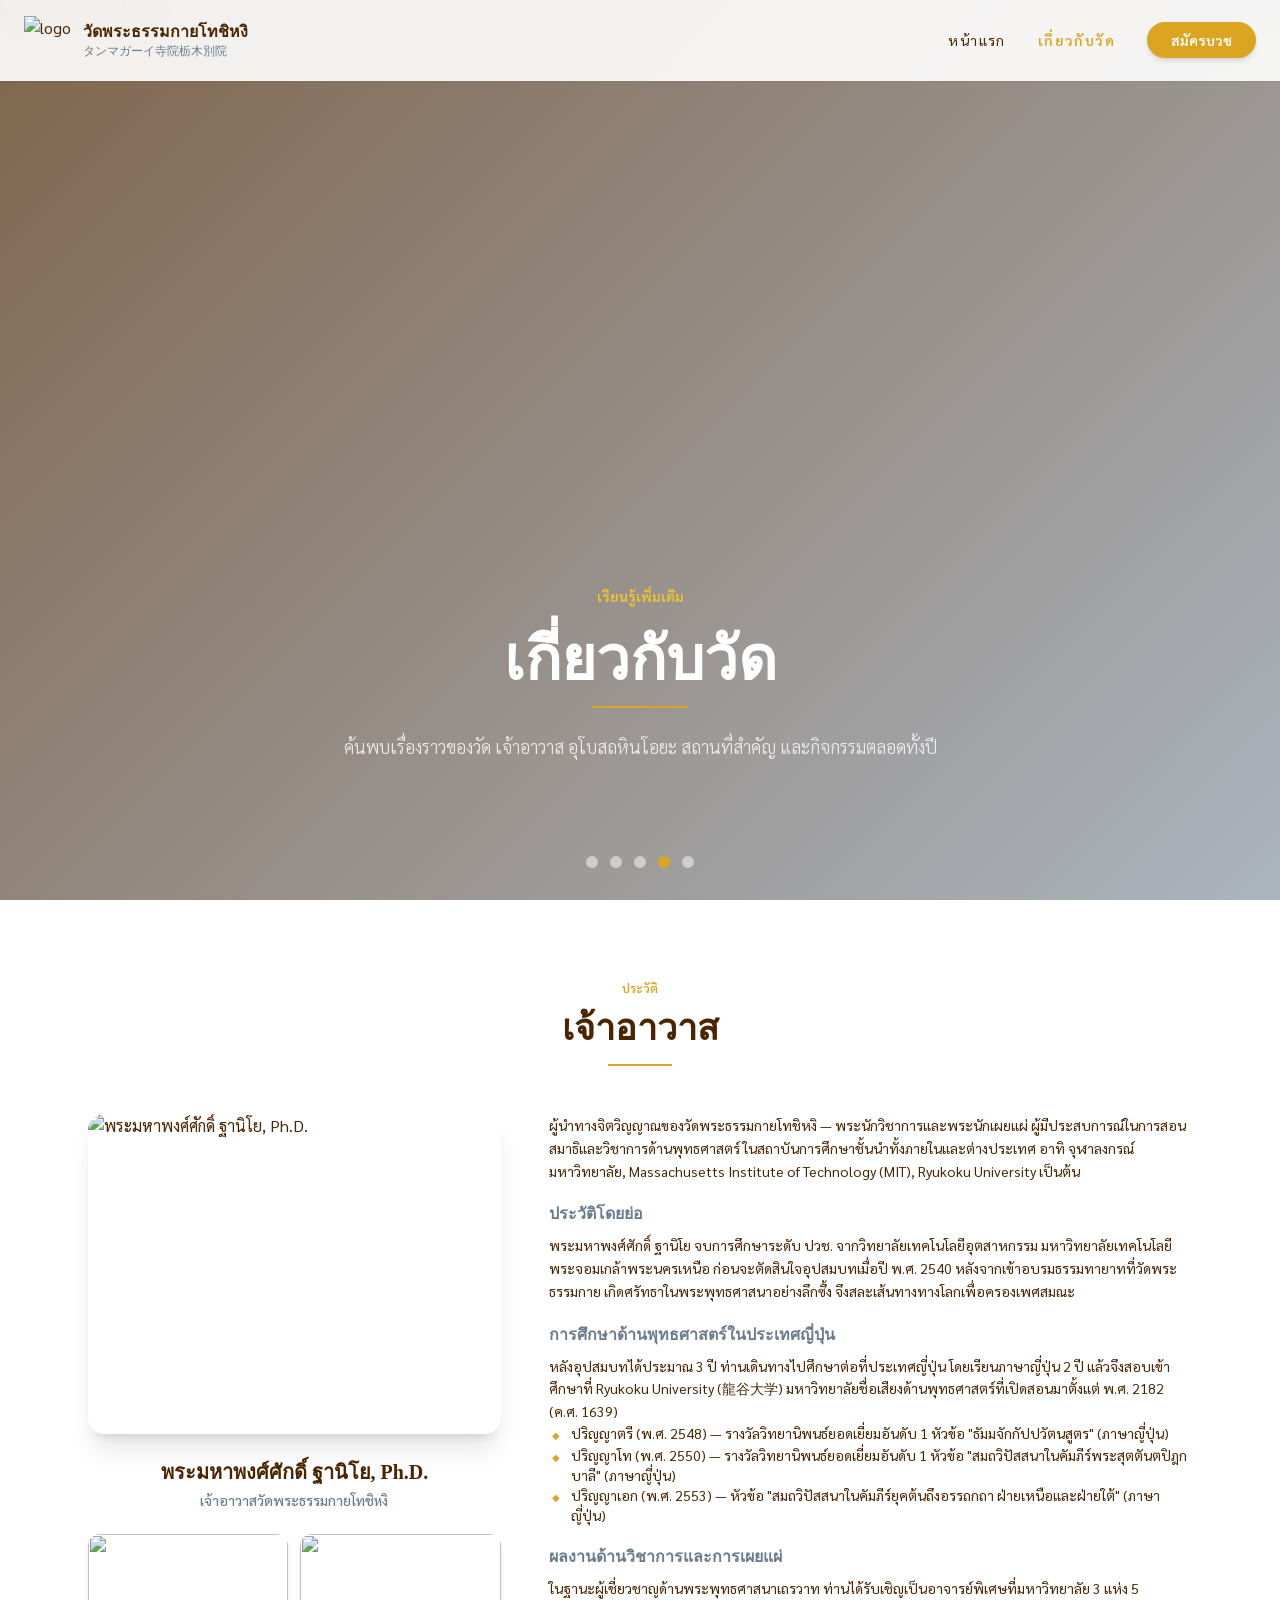
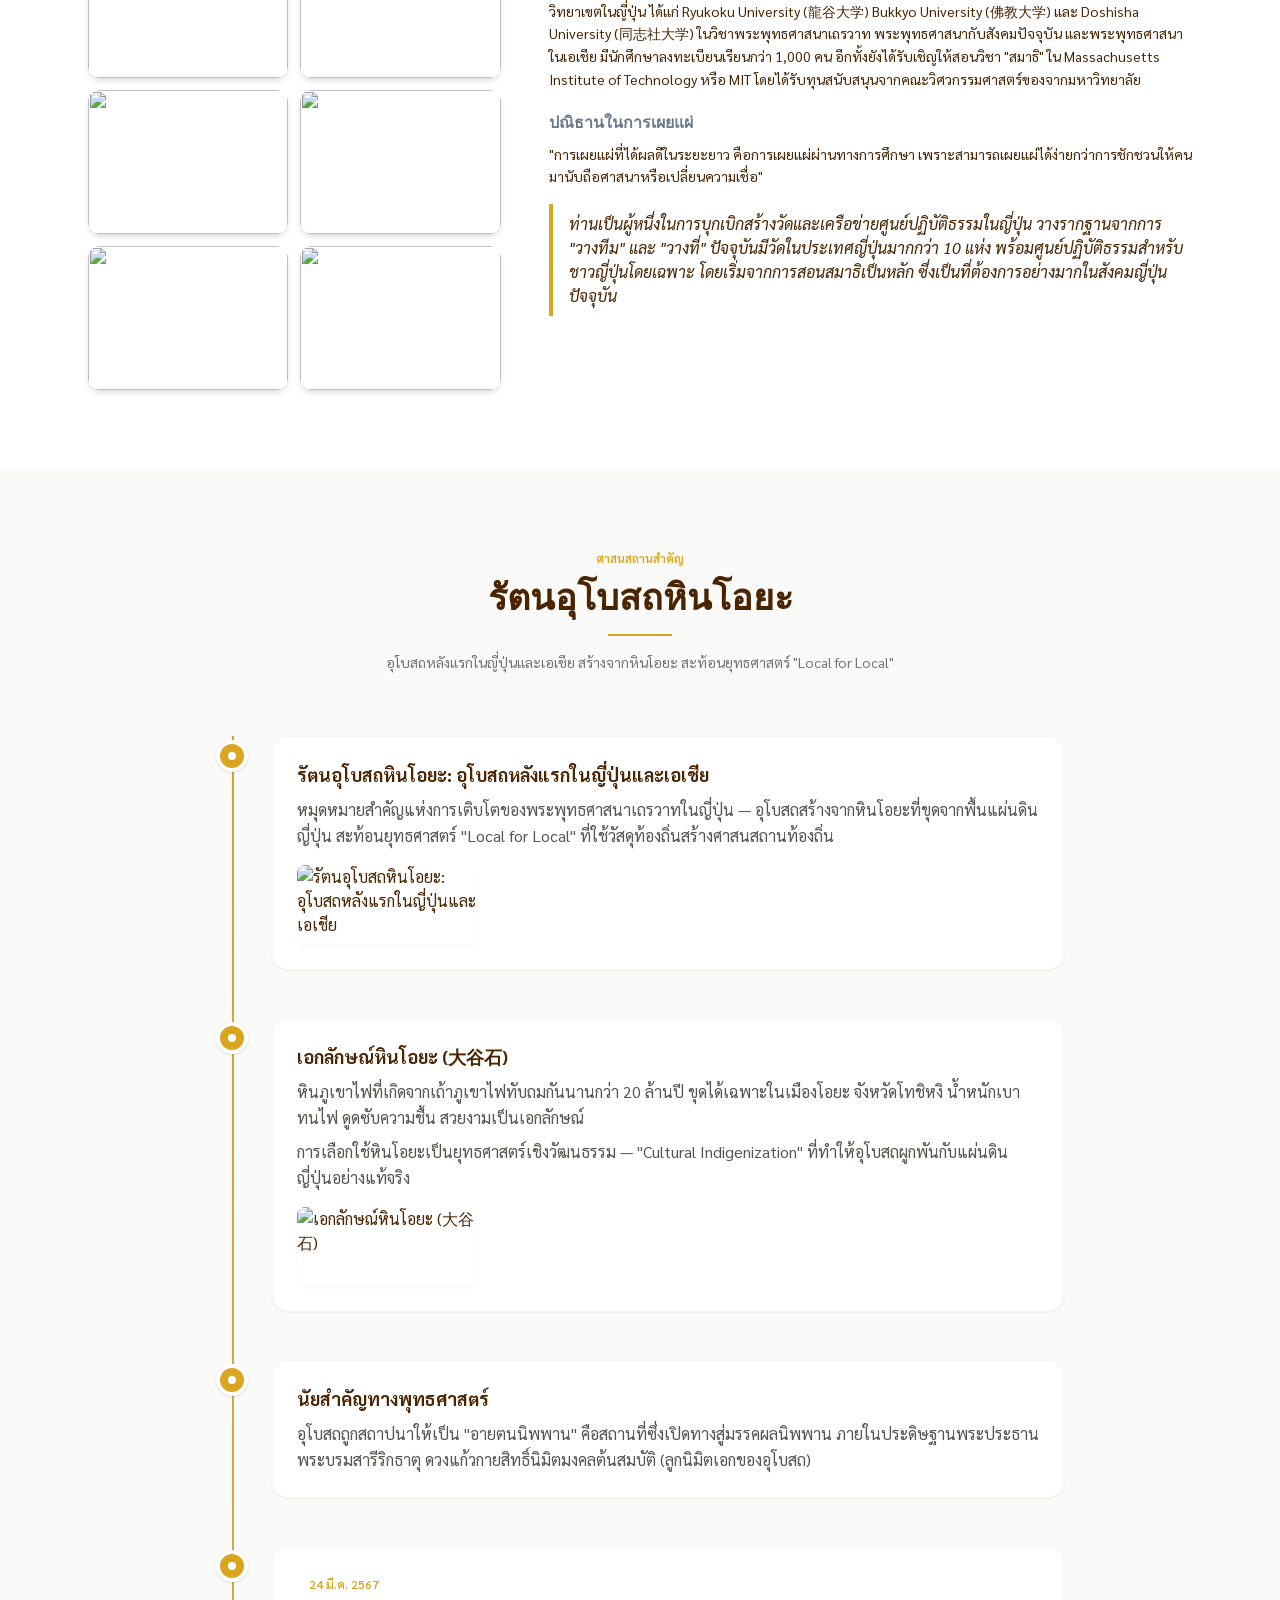
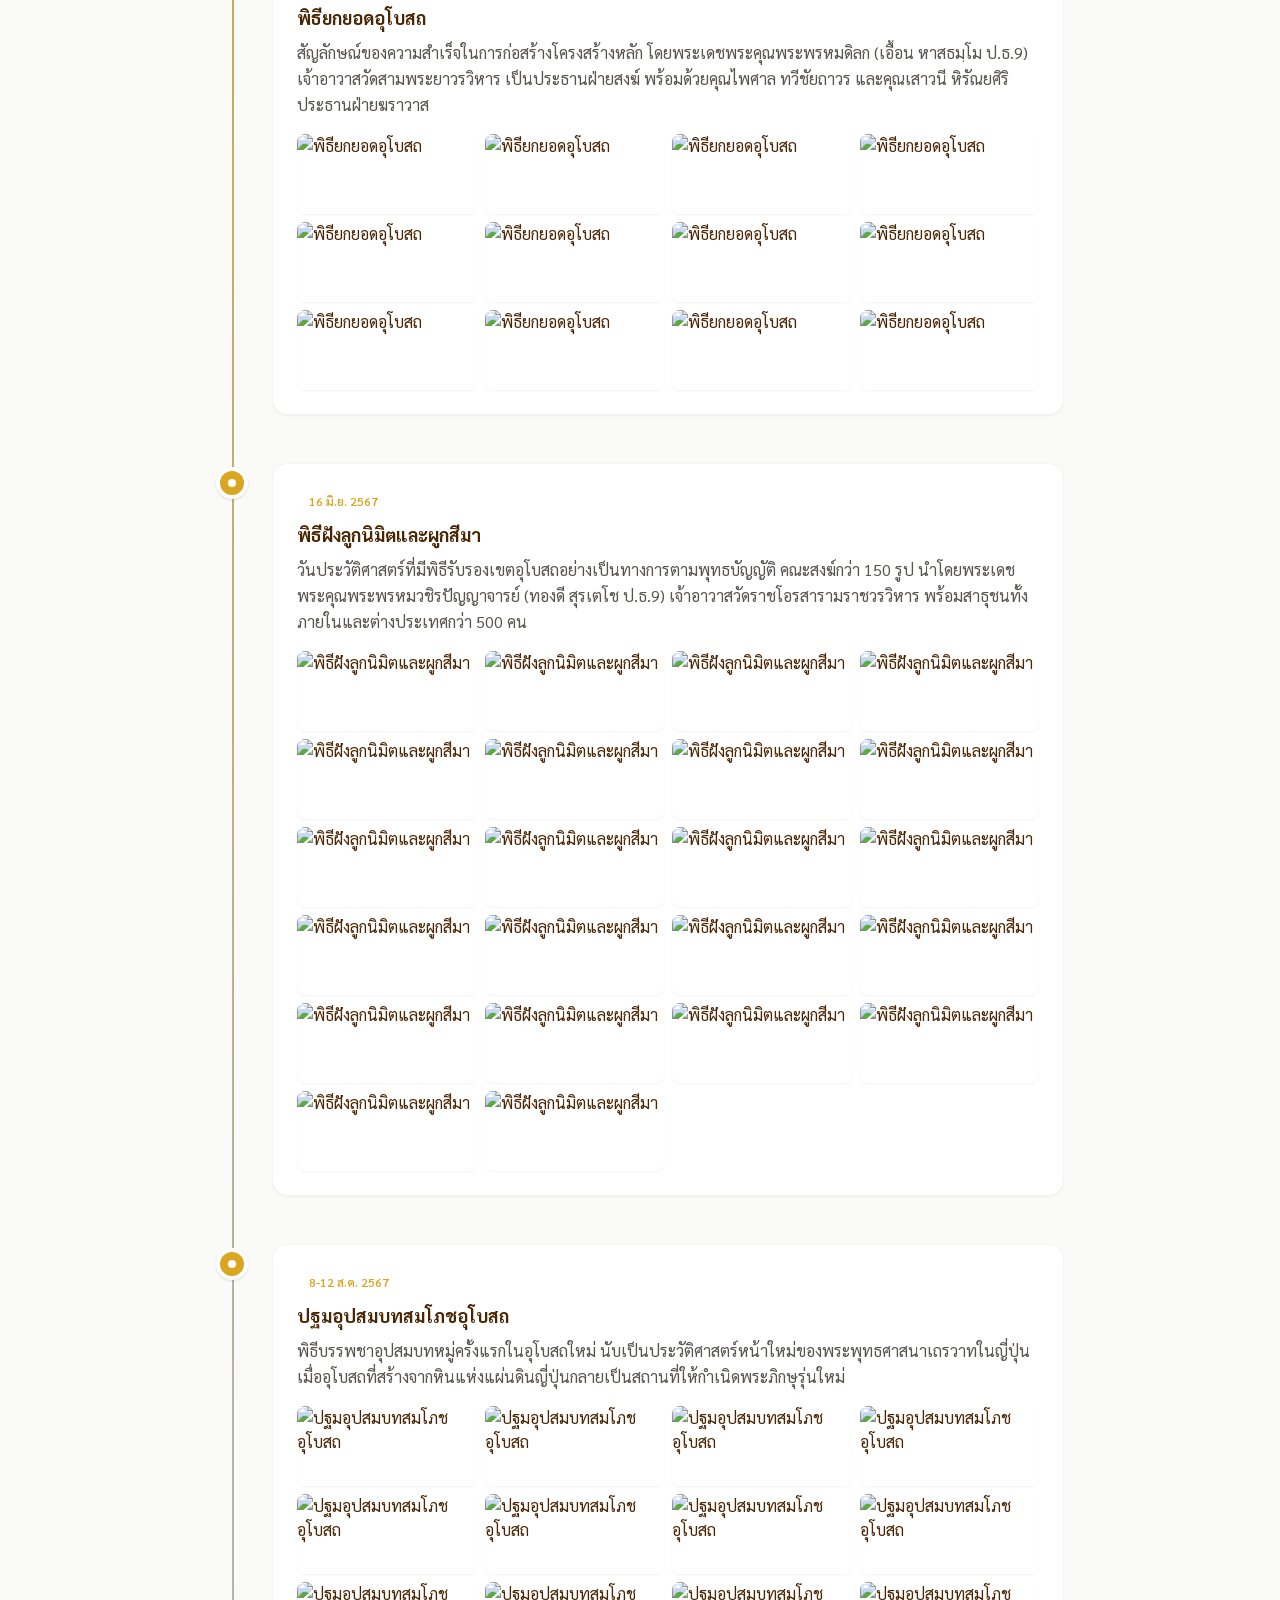
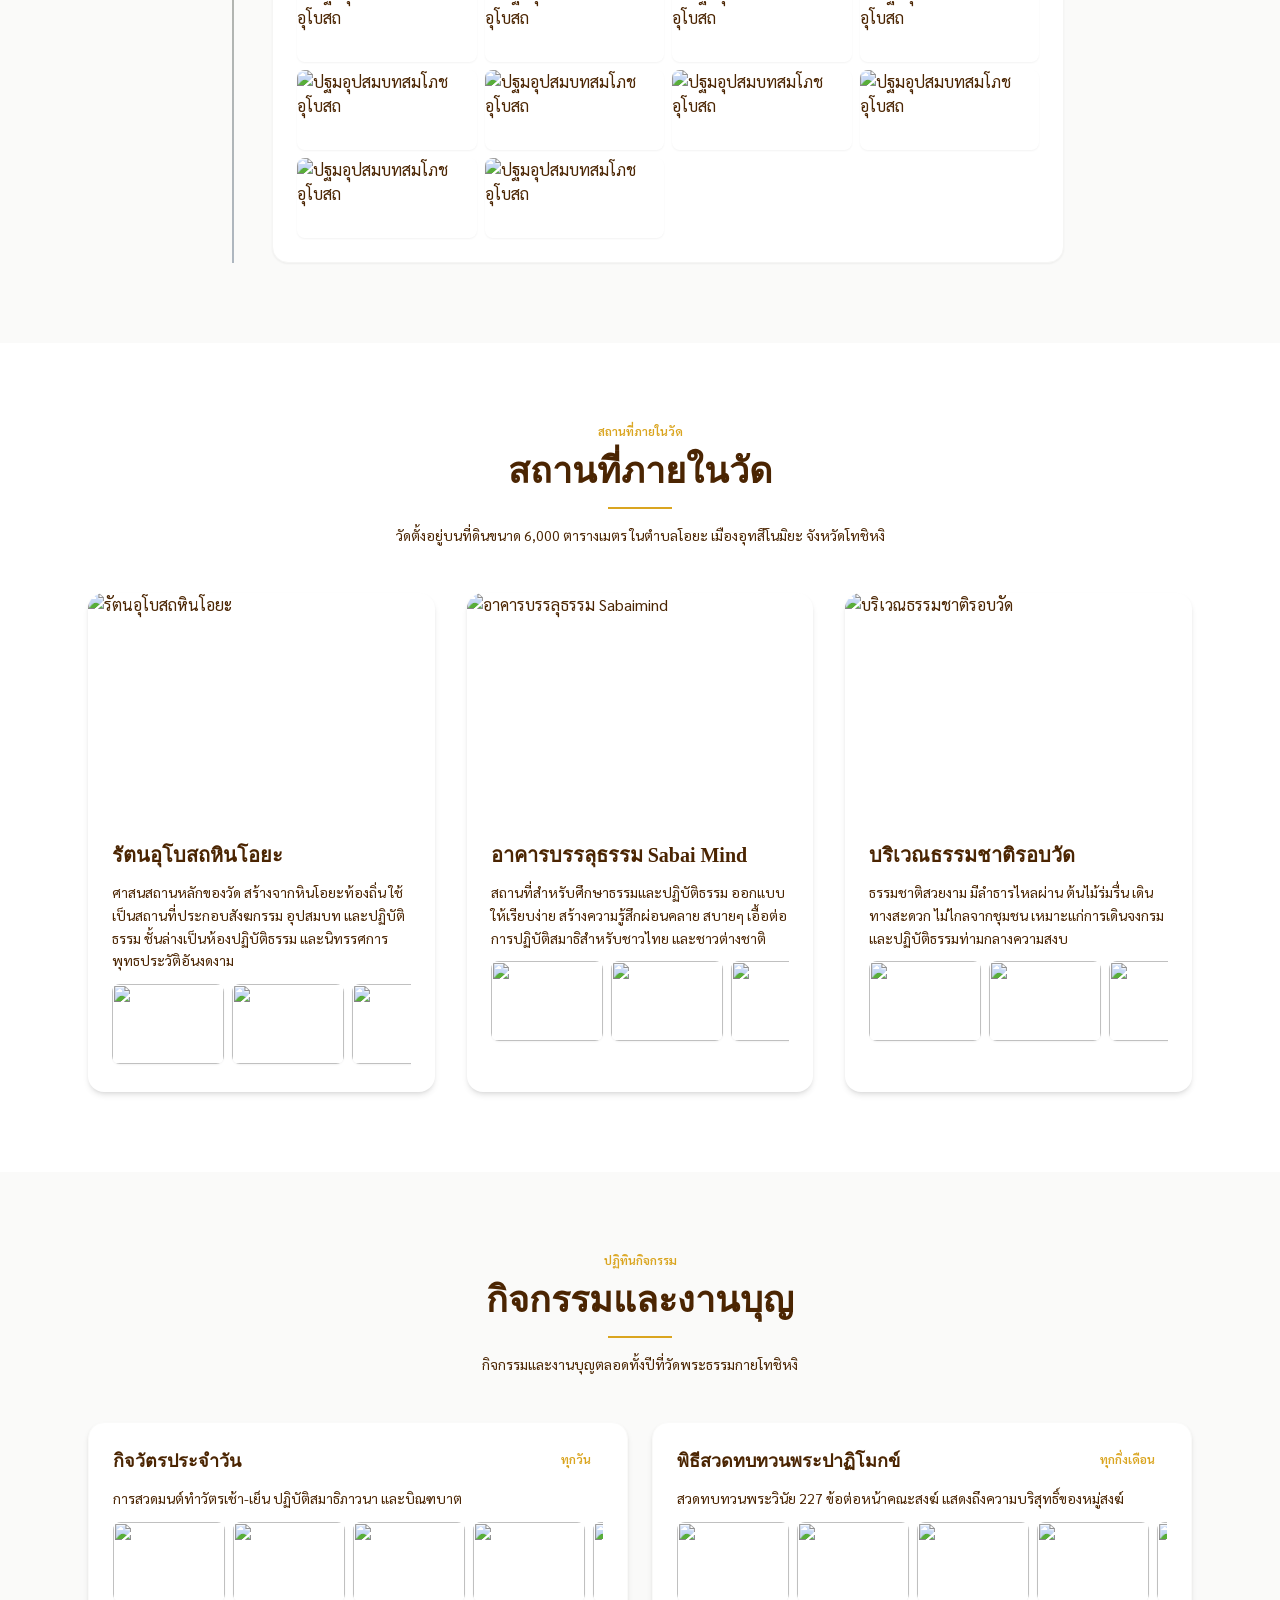
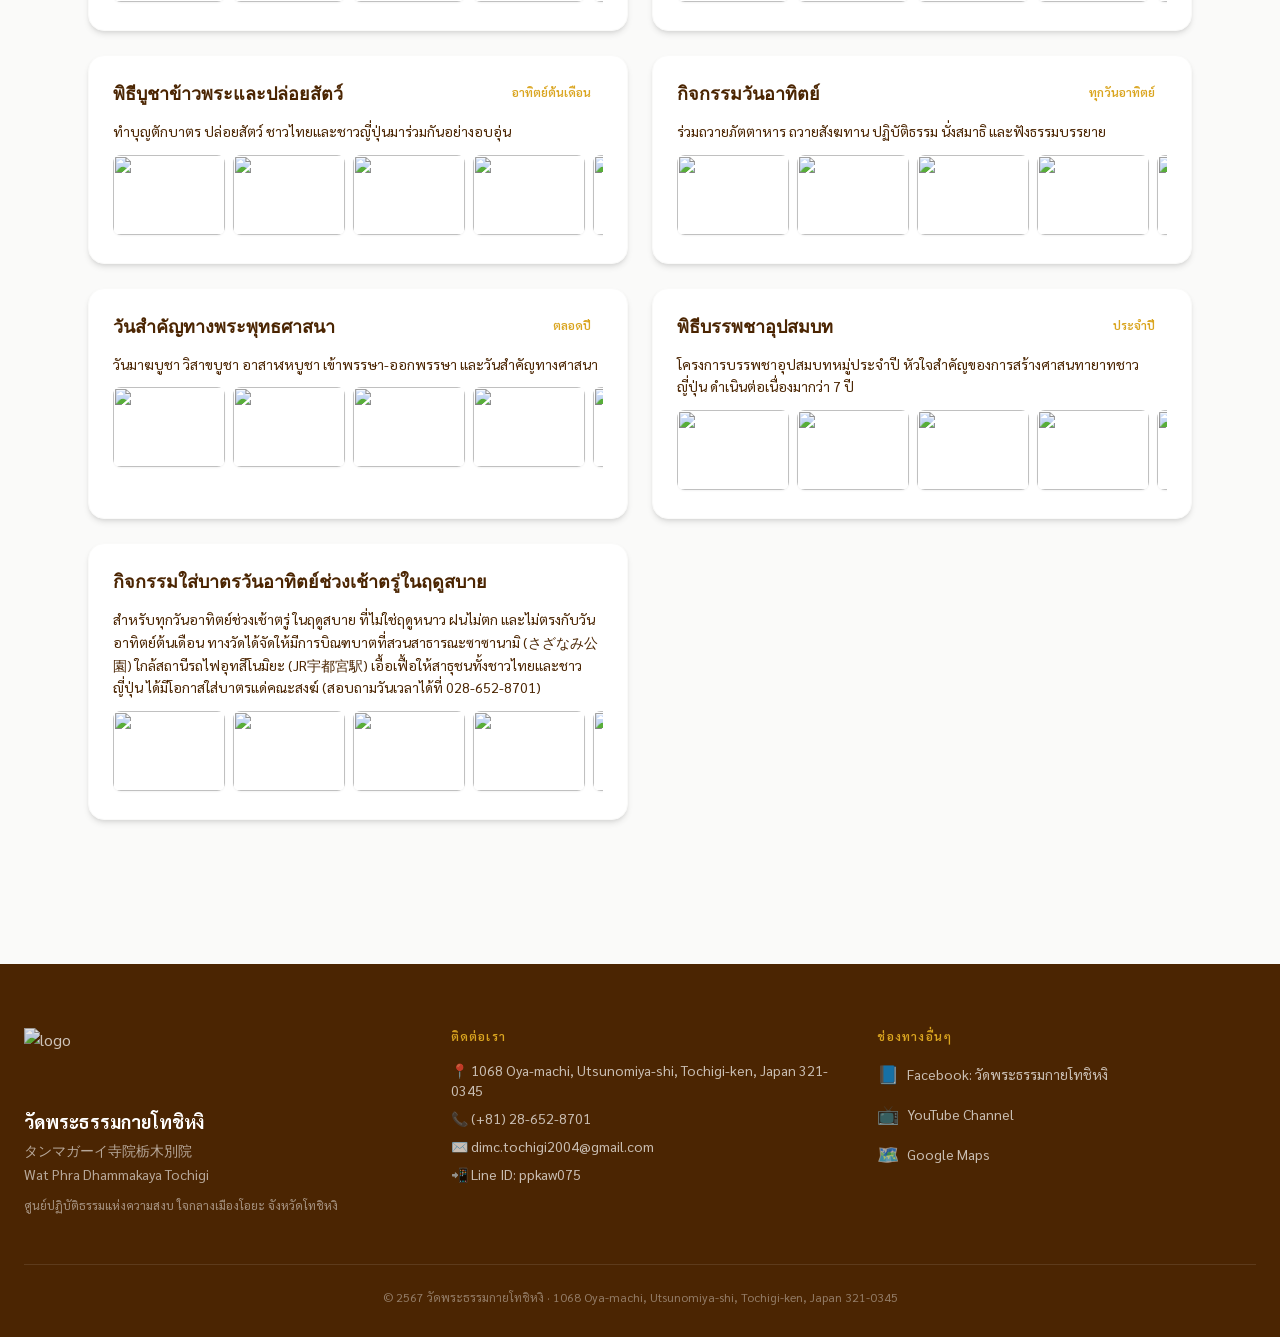
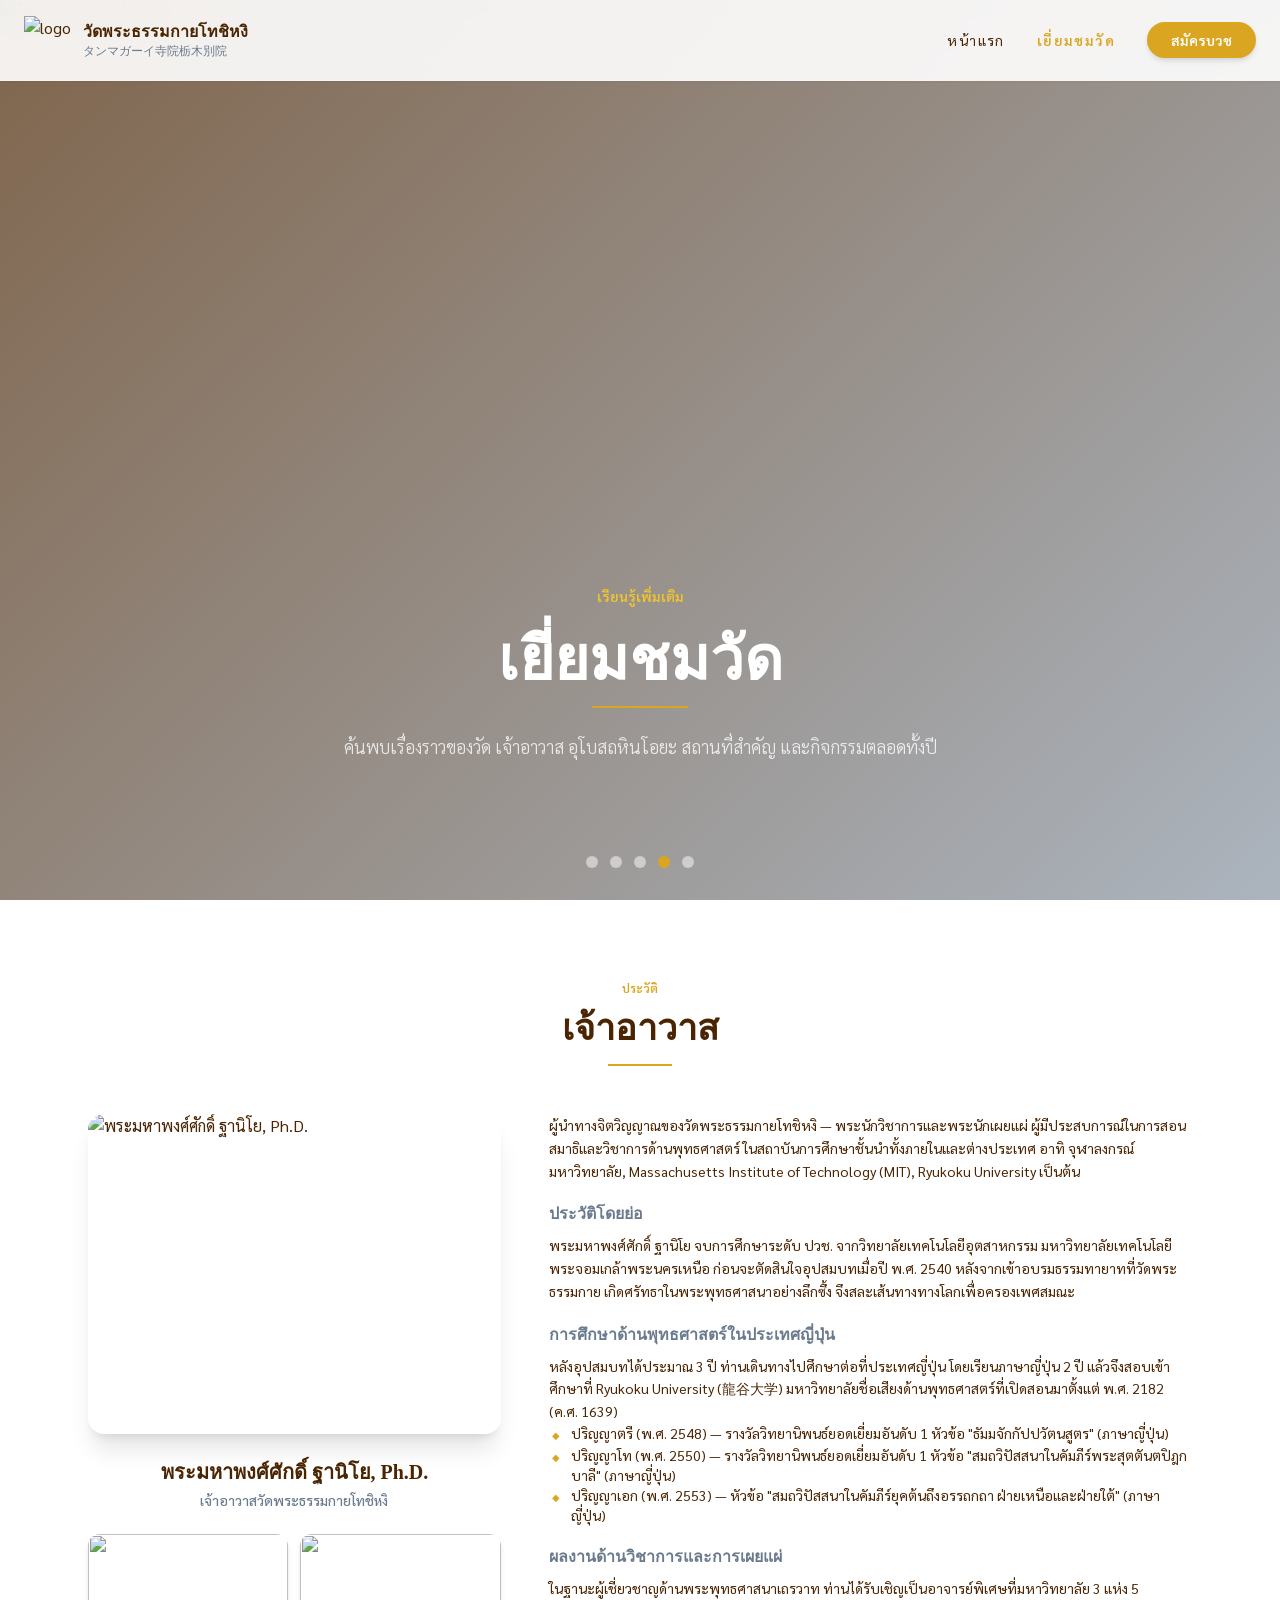
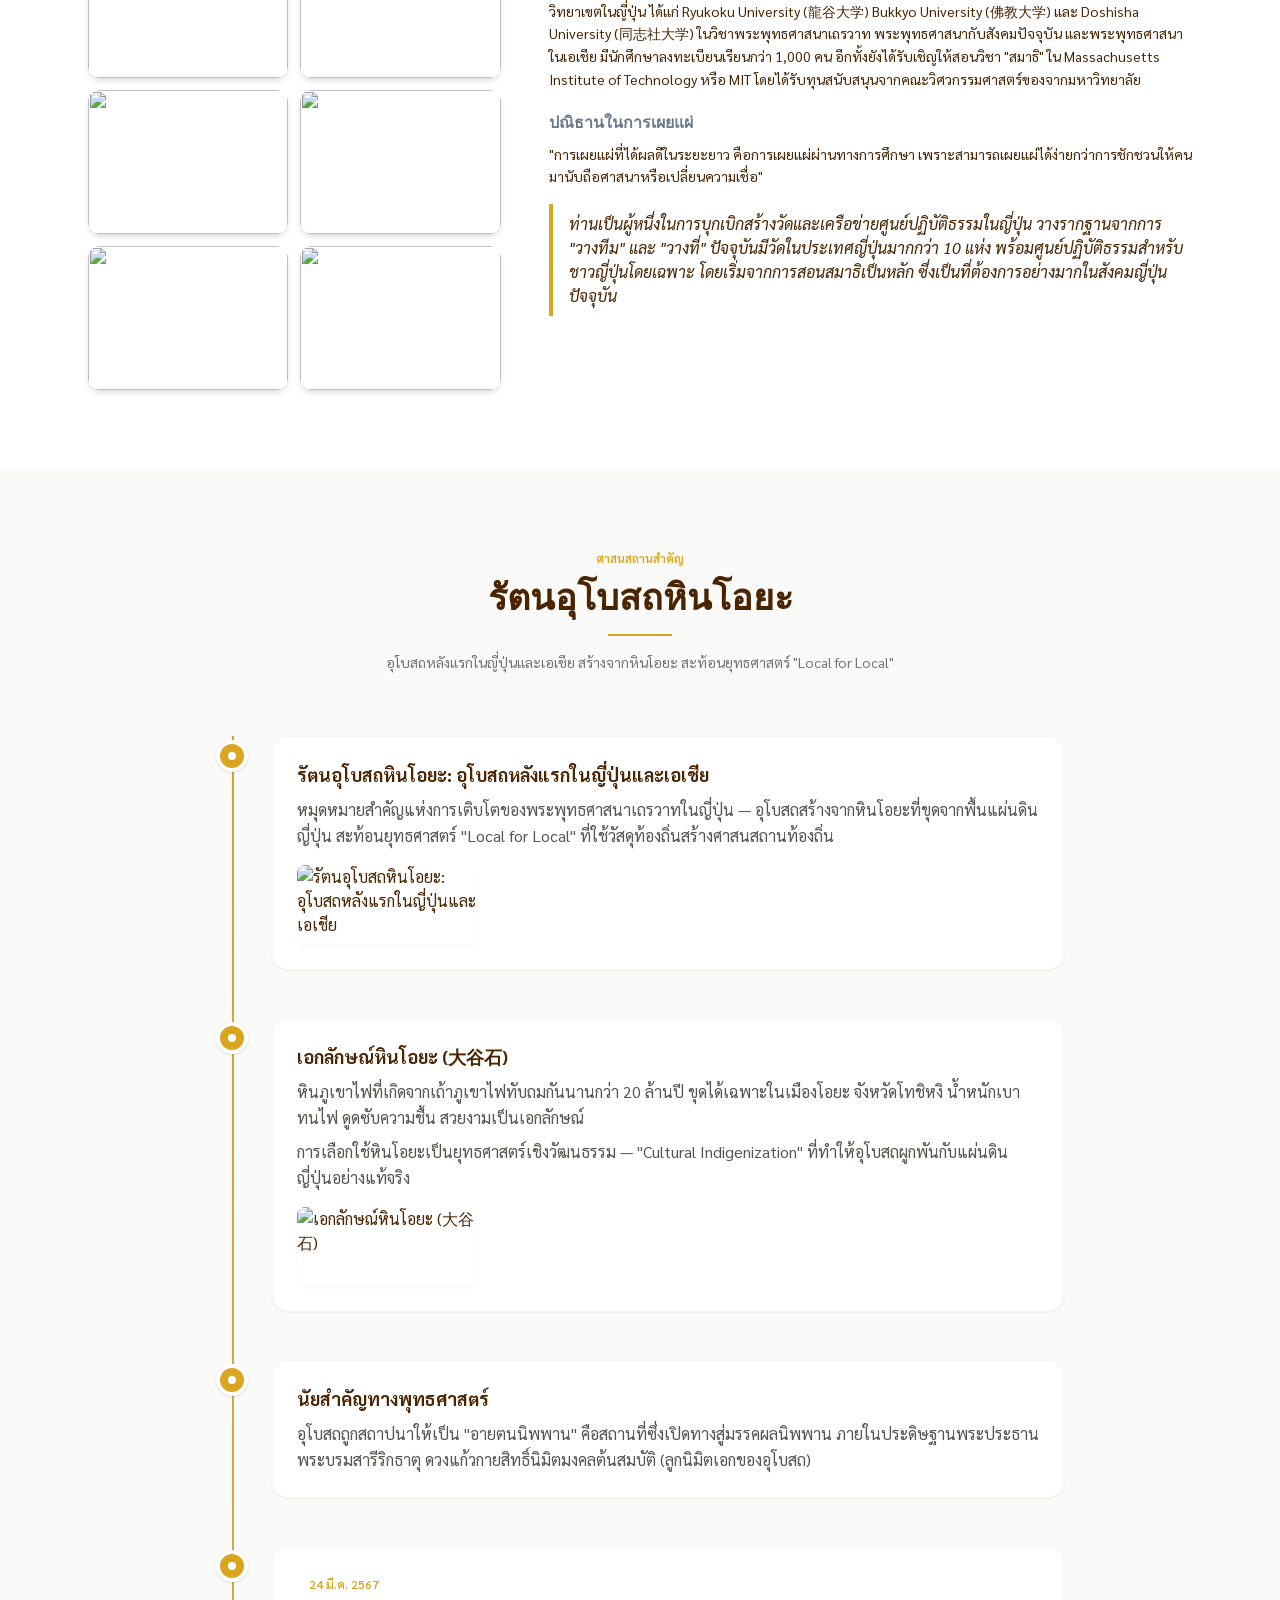
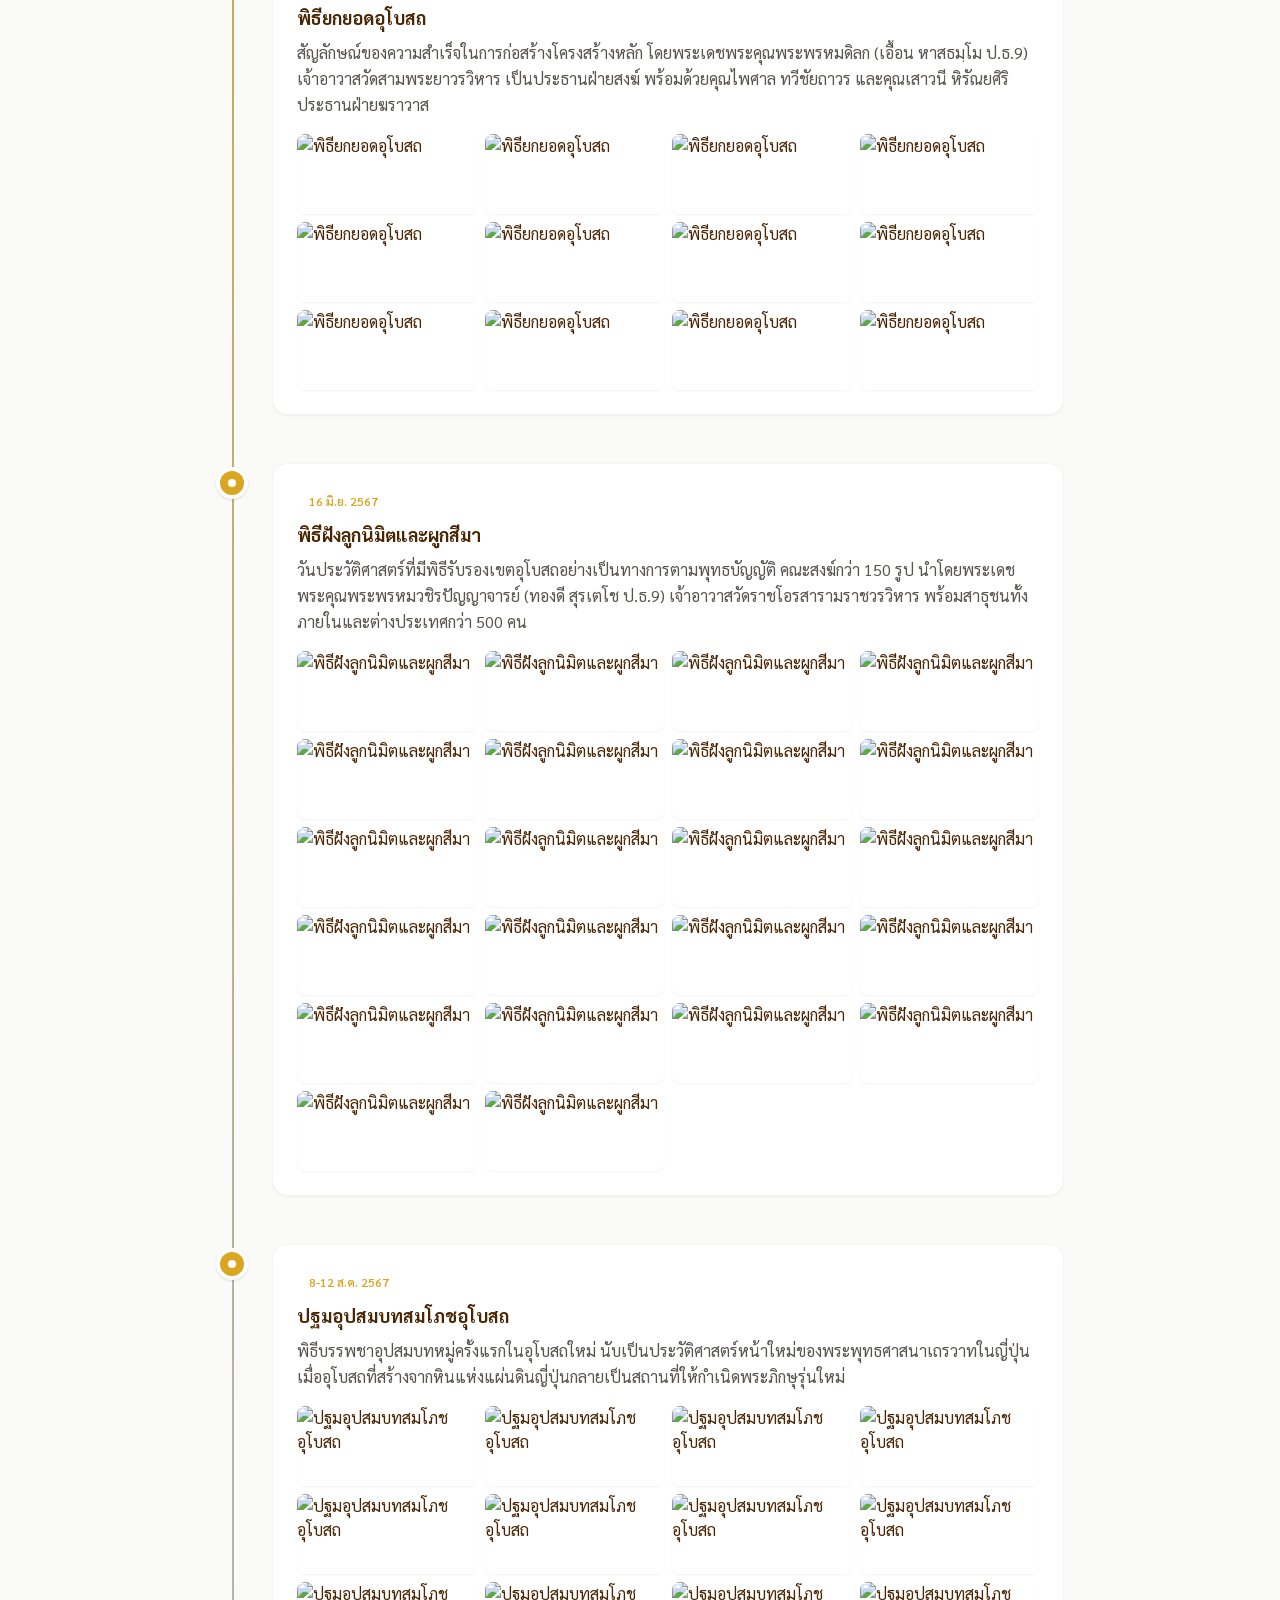
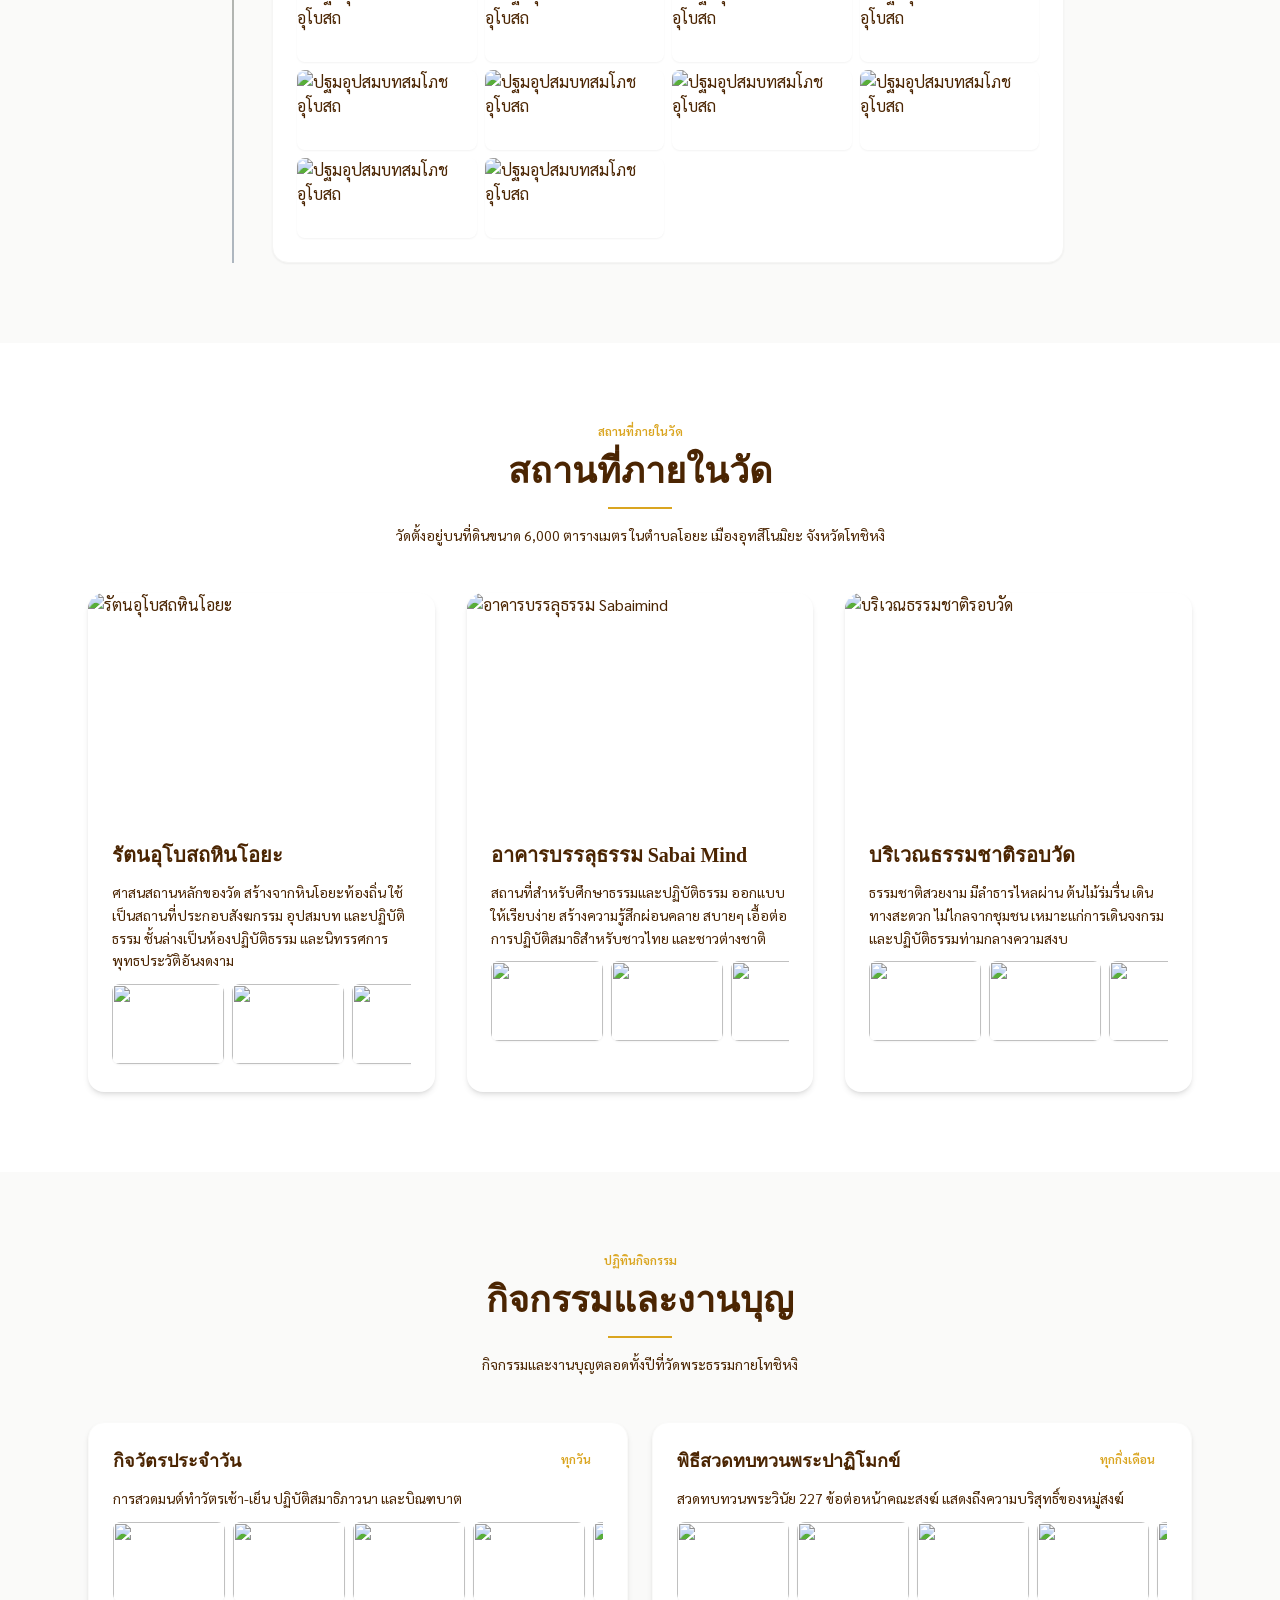
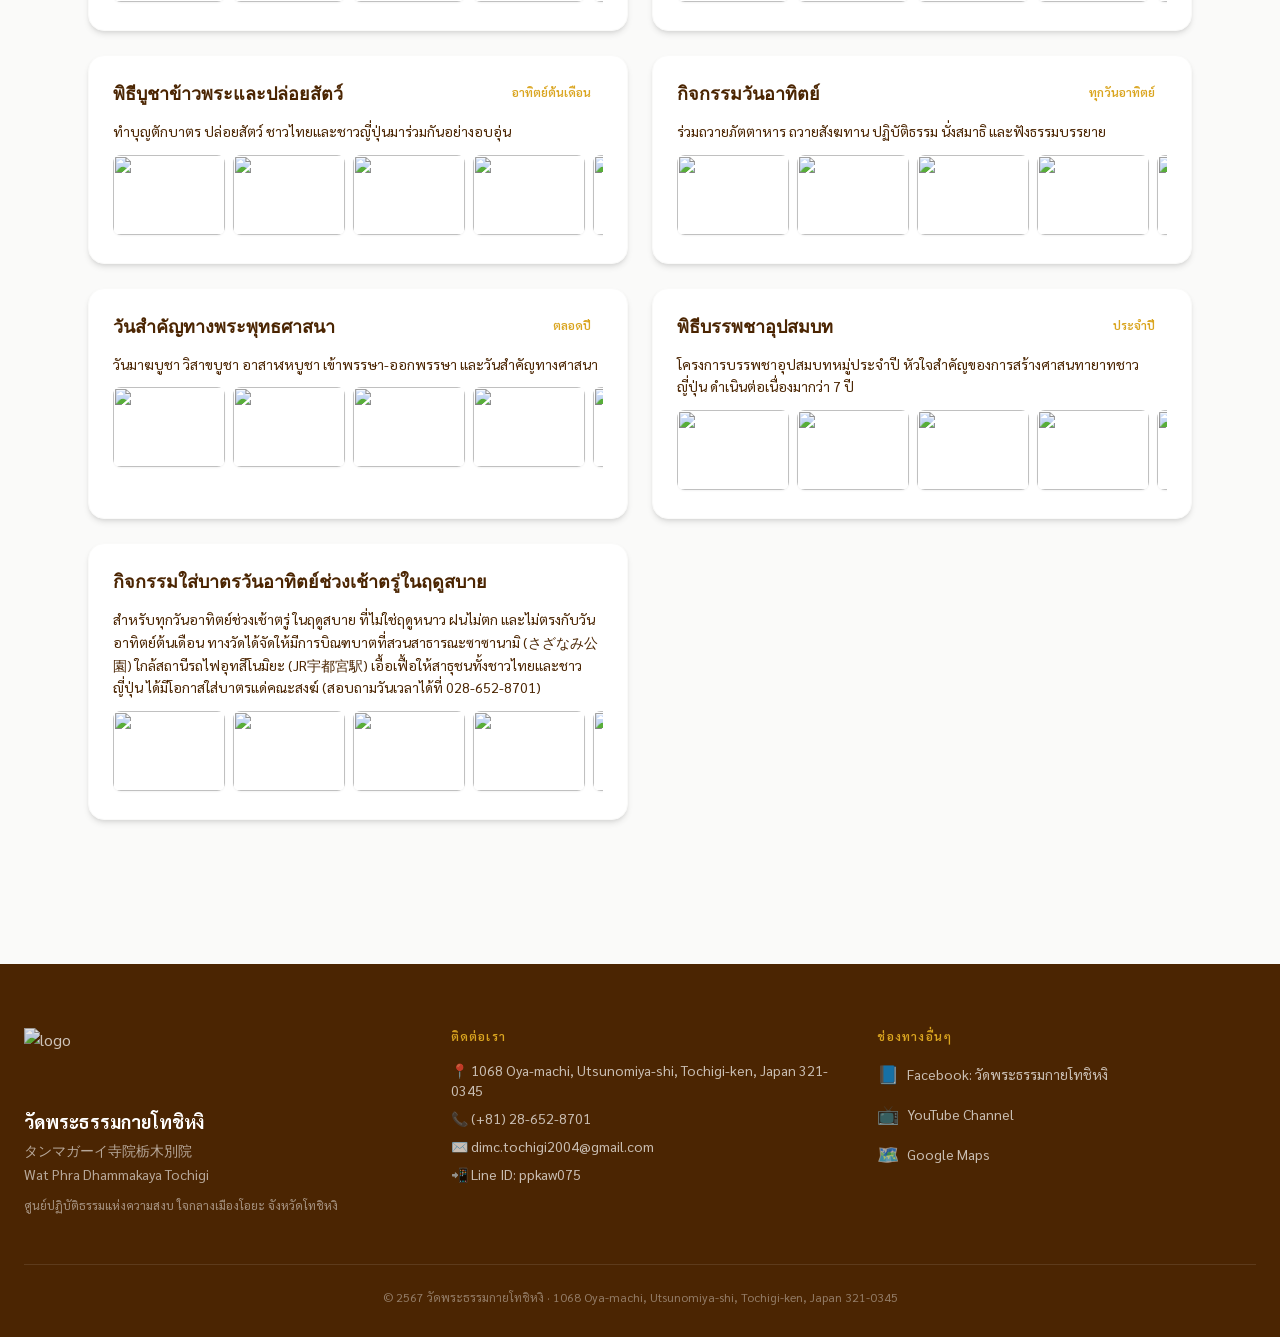
